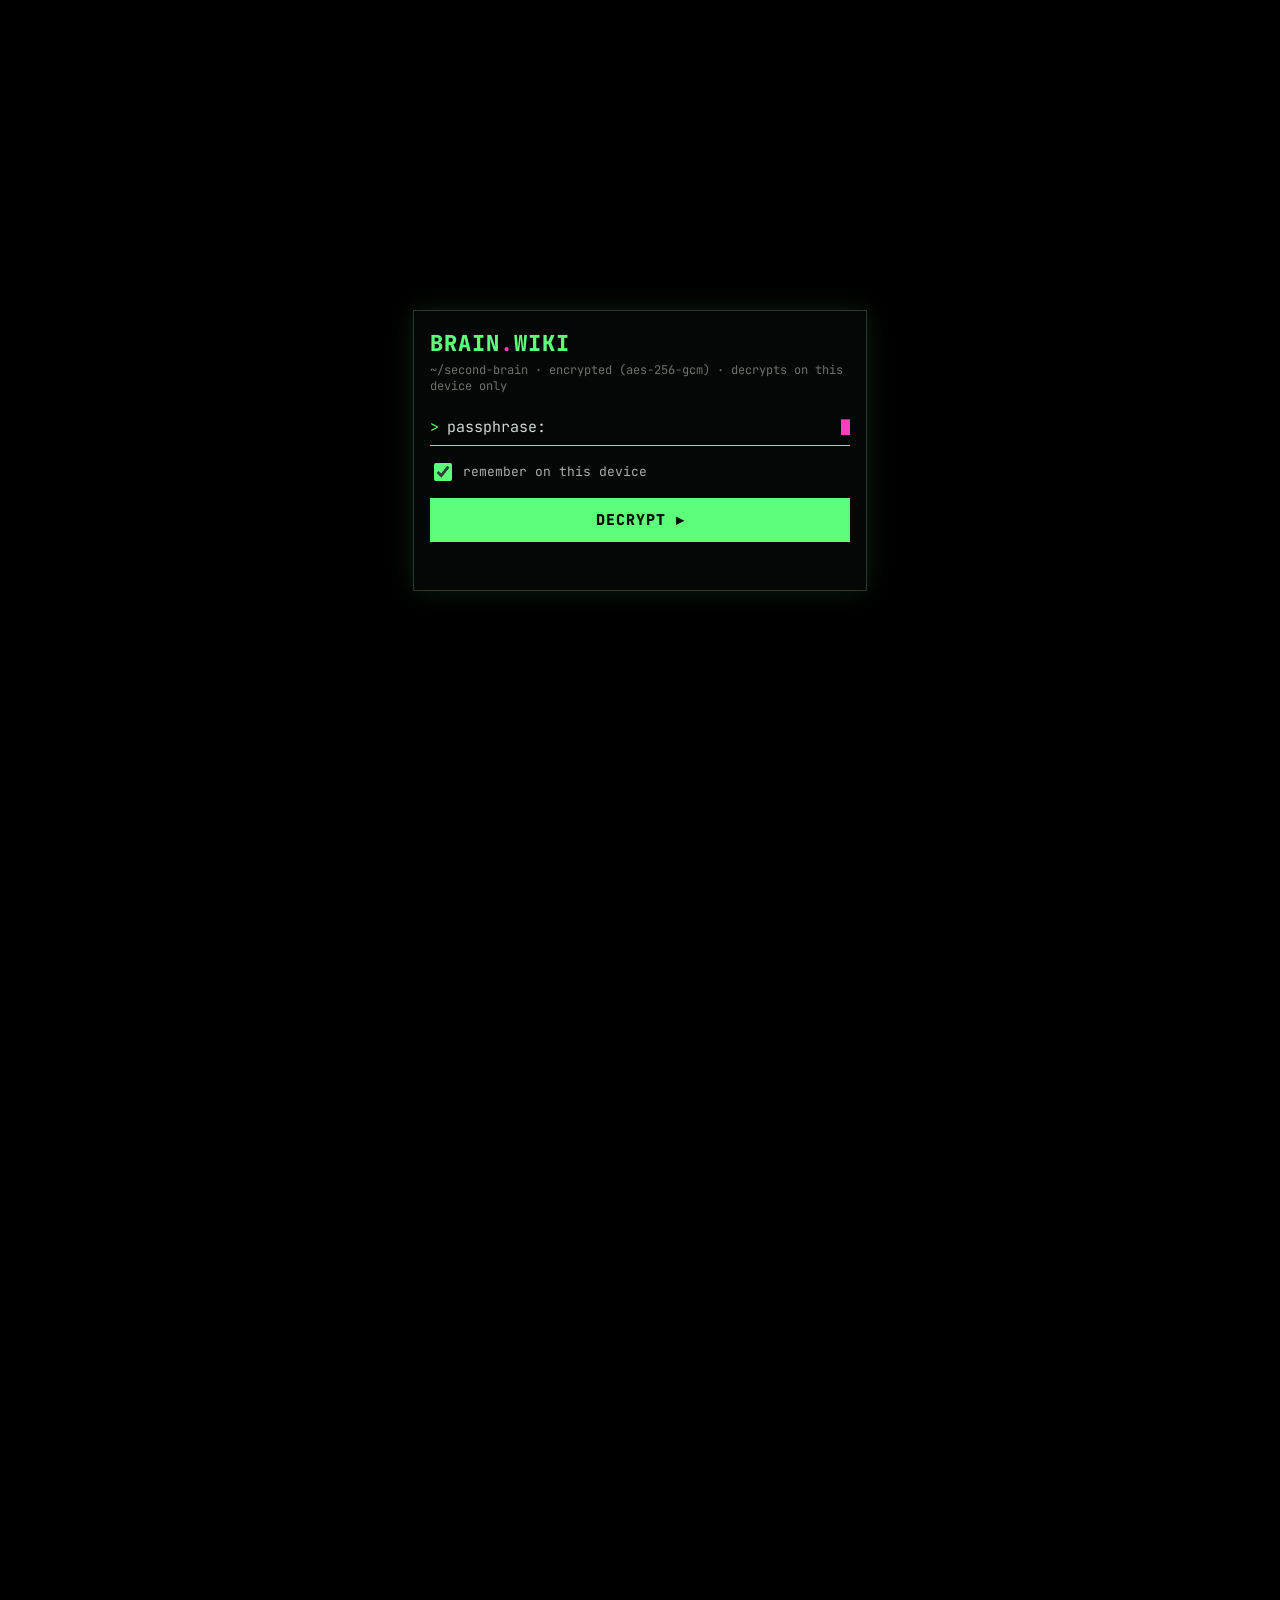
==== index.html @ 9897ca8d "Brain app (encrypted)" ====
<!doctype html>
<html lang="en"><head><meta charset="utf-8">
<meta name="viewport" content="width=device-width,initial-scale=1,viewport-fit=cover,user-scalable=no">
<meta name="theme-color" content="#000000">
<meta name="apple-mobile-web-app-capable" content="yes">
<meta name="mobile-web-app-capable" content="yes">
<meta name="apple-mobile-web-app-status-bar-style" content="black-translucent">
<meta name="apple-mobile-web-app-title" content="Brain">
<meta name="application-name" content="Brain">
<meta name="robots" content="noindex,nofollow">
<link rel="manifest" href="manifest.json">
<link rel="apple-touch-icon" sizes="180x180" href="icon-180.png">
<link rel="icon" type="image/png" sizes="192x192" href="icon-192.png">
<script>if('serviceWorker' in navigator)addEventListener('load',()=>navigator.serviceWorker.register('./sw.js').then(r=>window.SW_OK=true).catch(e=>window.SW_ERR=String(e)));</script>
<title>Brain</title>
<style>
@font-face{font-family:"JetBrains Mono";src:url([data-uri]) format("woff2");font-weight:100 800;font-display:block}
html,body{position:fixed;inset:0;-webkit-text-size-adjust:100%;-webkit-tap-highlight-color:transparent;overscroll-behavior:none}
canvas{touch-action:none}
#safe{position:fixed;left:0;top:0;width:0;height:0;padding-top:env(safe-area-inset-top);padding-bottom:env(safe-area-inset-bottom);visibility:hidden}
#gate{position:fixed;inset:0;background:#000;color:#cfd8d4;z-index:20;display:flex;align-items:center;justify-content:center;padding:env(safe-area-inset-top) 18px env(safe-area-inset-bottom)}
#gate .box{width:100%;max-width:420px;border:1px solid #2a3a30;background:#050706;padding:18px 16px;box-shadow:0 0 24px rgba(93,255,122,.12)}
#gate .ttl{color:#5dff7a;font-weight:800;font-size:22px;letter-spacing:1px}#gate .ttl b{color:#ff3fbf}
#gate .dim{color:#6c736c;font-size:12px;margin:4px 0 16px}
#gate label.p{display:flex;align-items:center;gap:8px;border-bottom:1px solid #5dff7a;padding:6px 0;font-size:15px}
#gate input[type=password]{flex:1;background:transparent;border:0;outline:0;color:#fff;font:inherit;font-size:16px;caret-color:#ff3fbf;min-width:0}
#gate .rem{display:flex;align-items:center;gap:8px;margin:14px 0;font-size:13px;color:#aab0aa}
#gate input[type=checkbox]{accent-color:#5dff7a;width:18px;height:18px}
#gate button{width:100%;background:#5dff7a;color:#041007;border:0;font:inherit;font-weight:800;font-size:15px;padding:12px;letter-spacing:1px;cursor:pointer}
#gate .st{min-height:18px;margin-top:12px;font-size:12px;color:#7dffc8}#gate .st.err{color:#ff3fbf}
#gate .blink{animation:bl 1s steps(1) infinite}@keyframes bl{50%{opacity:0}}
@media (max-width:700px){#panel{position:fixed!important;left:8px!important;right:8px!important;top:auto!important;width:auto!important;bottom:calc(env(safe-area-inset-bottom) + 8px)!important;max-height:62vh!important;font-size:14px!important;-webkit-overflow-scrolling:touch}
#panel .x{font-size:16px;padding:6px}#panel{background:rgba(4,6,5,.97)!important}}
@font-face{font-family:"BW Mono";src:local("JetBrains Mono"),local("JetBrainsMono-Regular"),local("IBM Plex Mono"),local("DejaVu Sans Mono");}
html,body{margin:0;height:100%;background:#000;overflow:hidden;font-family:"JetBrains Mono","IBM Plex Mono",ui-monospace,Menlo,Consolas,monospace}
#wrap{position:absolute;left:50%;top:50%;width:1080px;height:1350px;transform-origin:0 0}
canvas{display:block;width:1080px;height:1350px;cursor:crosshair}
#panel{position:absolute;top:56px;right:10px;width:430px;max-height:960px;overflow:auto;background:rgba(6,8,8,.94);border:1px solid #7dffc8;
 box-shadow:0 0 18px rgba(125,255,200,.25);color:#cfd8d4;font-size:13px;line-height:1.5;padding:14px 16px;display:none;white-space:normal}
#panel h1{font-size:17px;text-transform:uppercase;color:#7dffc8;margin:0 0 6px;letter-spacing:.5px}
#panel h2{font-size:13px;text-transform:uppercase;color:#f5f542;margin:12px 0 4px}
#panel ul{margin:4px 0;padding-left:16px}#panel li{margin:2px 0}
#panel a{color:#34e6e6;text-decoration:none;cursor:pointer}#panel a:hover{text-decoration:underline}
#panel em{color:#8a948f;font-style:normal}#panel strong{color:#fff}
#panel .x{position:absolute;right:10px;top:6px;color:#ff3fbf;cursor:pointer;font-size:14px}
#panel .meta{color:#ff3fbf;font-size:11px;margin-bottom:6px;text-transform:lowercase}
#help{position:absolute;left:12px;bottom:-0px;display:none}
</style></head>
<body><div id="safe"></div>
<div id="gate"><form class="box" id="gform" autocomplete="on">
<div class="ttl">BRAIN<b>.</b>WIKI</div><div class="dim">~/second-brain · encrypted (aes-256-gcm) · decrypts on this device only</div>
<input type="text" name="username" value="brain" autocomplete="username" hidden>
<label class="p"><span style="color:#5dff7a">&gt;</span><span>passphrase:</span><input id="gpw" type="password" autocomplete="current-password" autofocus spellcheck="false"><span class="blink" style="color:#ff3fbf">█</span></label>
<label class="rem"><input id="grem" type="checkbox" checked> remember on this device</label>
<button id="gbtn" type="submit">DECRYPT ▸</button><div class="st" id="gst"></div></form></div><div id="wrap"><canvas id="c" width="1080" height="1350"></canvas><div id="panel"></div></div>
<script>
window.startBrain=()=>{
const G = window.GRAPH; let W=1080, H=1350, MODE="desk", SC={x:0,y:46,w:1080,h:1000}, DPR=1, SAFE={t:0,b:0}, PAGE=0;
const cv=document.getElementById('c'), ctx=cv.getContext('2d');
const qs=new URLSearchParams(location.search), REC=qs.has('rec');
const FONT='"JetBrains Mono","IBM Plex Mono",ui-monospace,monospace';
const STAGES=[
 {k:'people',   t:'PEOPLE',   sub:'who shows up in your life',  c:'#c8ffb4'},
 {k:'projects', t:'PROJECTS', sub:'what you are building',      c:'#34e6e6'},
 {k:'calendar', t:'CALENDAR', sub:'where your time goes',       c:'#ff3fbf'},
 {k:'inbox',    t:'INBOX',    sub:'what landed this month',     c:'#f5f542'},
 {k:'notes',    t:'NOTES',    sub:'what you already wrote down',c:'#46e85a'},
 {k:'decisions',t:'DECISIONS',sub:'what is settled',            c:'#b77cff'},
 {k:'ideas',    t:'IDEAS',    sub:'what is next, smallest first',c:'#ff9a2e'},
 {k:'sync',     t:'SYNC',     sub:'',                           c:'#7dffc8'}];
const SEC=STAGES.slice(0,7).map(s=>s.k), ABBR=['PPL','PRJ','CAL','INB','NOT','DEC','IDE'];
const STAGE_T=2.6, LOOP=STAGE_T*8, SPIDER='#5dff7a', MAG='#ff3fbf', YEL='#f5f542';
// ---------- seeded rng ----------
let seed=1337; const rnd=()=>{seed=(seed*1664525+1013904223)>>>0;return seed/4294967296};
const gauss=()=>{let u=0;for(let i=0;i<4;i++)u+=rnd();return (u-2)/2};
// ---------- world ----------
const CENT={people:[430,-110,40],projects:[-20,-400,-60],calendar:[-440,-70,-40],inbox:[-280,310,60],notes:[60,440,-20],decisions:[380,290,-80],ideas:[0,0,0]};
const bySec={};SEC.forEach(s=>bySec[s]=[]);
const nodeIdx={};G.nodes.forEach((n,i)=>{n.i=i;nodeIdx[n.id]=n;if(bySec[n.section])bySec[n.section].push(n)});
const clusters={};
SEC.forEach(s=>{
  const nn=bySec[s].length, R=165+Math.min(70,nn*.6), c=CENT[s], pts=[], segs=[];
  const walks=70+Math.min(50,nn), steps=26;
  for(let w=0;w<walks;w++){
    let p=[gauss()*R*.55,gauss()*R*.5,gauss()*R*.55];
    for(let k=0;k<steps;k++){
      const q=[p[0]+gauss()*R*.16,p[1]+gauss()*R*.16,p[2]+gauss()*R*.16];
      const d=Math.hypot(...q); if(d>R){q[0]*=R/d*.92;q[1]*=R/d*.92;q[2]*=R/d*.92}
      pts.push([c[0]+q[0],c[1]+q[1],c[2]+q[2]]); if(k>0)segs.push(pts.length-2);
      p=q;
    }
  }
  // dust
  for(let k=0;k<2200;k++){const r=R*Math.pow(rnd(),.6)*1.05,a=rnd()*6.283,b=Math.acos(2*rnd()-1);pts.push([c[0]+r*Math.sin(b)*Math.cos(a),c[1]+r*Math.cos(b)*.85,c[2]+r*Math.sin(b)*Math.sin(a)])}
  clusters[s]={R,c,pts,segs,nWalk:walks*steps};
  bySec[s].forEach(n=>{const r=R*(.35+.6*Math.cbrt(rnd())),a=rnd()*6.283,b=Math.acos(2*rnd()-1);n.p=[c[0]+r*Math.sin(b)*Math.cos(a),c[1]+r*Math.cos(b)*.8,c[2]+r*Math.sin(b)*Math.sin(a)];});
});
const sn=G.nodes.find(n=>n.section==='sync'); if(sn){sn.p=[0,-40,0];bySec.ideas.push(sn)}
const bg=[];for(let k=0;k<1400;k++)bg.push([gauss()*900,gauss()*700,gauss()*700]);
// labels per section (short, private-safe)
const KIND={people:'sender',projects:'project',calendar:'event',inbox:'thread',notes:'note',decisions:'decided',ideas:'idea'};
function lab(n){
  let L=n.label.replace(/^(Inbox|Drive|Notion) · /,'').replace(/\(.*?\)/g,'').trim();
  if(n.kind==='mail'){const m=n.text.match(/\*[\d-]+ · ([^·]+) ·/);L=(m?m[1].trim():'mail');}
  L=L.length>22?L.slice(0,21)+'…':L;
  const flag=/Blocked/.test(n.text)&&n.section==='projects'||/security alert|sign-in|password/i.test(n.label);
  return {text:L+(flag?' · ⚑ check':' · '+(n.kind==='hub'?'hub':KIND[n.section])),flag};
}
const LBL={};SEC.forEach(s=>{
  const arr=bySec[s].filter(n=>n.kind!=='hub'), pg=arr.filter(n=>n.kind==='page'), ml=arr.filter(n=>n.kind==='mail');
  const seen=new Set(), pick=[];
  const order=s==='inbox'?pg.slice(0,6).flatMap((x,i)=>[x,ml[i*3],ml[i*3+1]]).filter(Boolean).concat(ml):[...pg,...ml];for(const n of order){const l=lab(n);if(seen.has(l.text))continue;seen.add(l.text);pick.push({n,...l});if(pick.length>=15)break}
  LBL[s]=pick;
});
// flags & stats
const ST=G.stats, flagsList=SEC.flatMap(s=>LBL[s].filter(l=>l.flag)), FL=Math.max(ST.flags,flagsList.length);
const deg={};G.edges.forEach(([a,b])=>{deg[a]=(deg[a]||0)+1;deg[b]=(deg[b]||0)+1});
const SCORE=Math.round(100*G.nodes.filter(n=>(deg[n.id]||0)>=2).length/G.nodes.length);
const secWords={};SEC.forEach(s=>secWords[s]=bySec[s].reduce((a,n)=>a+n.words,0));
const totalWords=ST.words;
const nowHM=(()=>{const d=new Date(G.generated);return String(d.getHours()).padStart(2,'0')+':'+String(d.getMinutes()).padStart(2,'0')})();
// crawl log events, deterministic
const LOG=[];{seed=99;let t=0;for(let si=0;si<8;si++){const s=SEC[Math.min(si,6)],t0=si*STAGE_T;
  LOG.push({t:t0+.02,v:'walk',w:'→ '+(si<7?s:'sync'),c:STAGES[si].c});
  const L=si<7?LBL[s]:SEC.flatMap(x=>LBL[x].slice(0,2));const ws=si<7?bySec[s]:[];
  for(let k=1;k<16;k++){const tt=t0+k*STAGE_T/16;const r=rnd();
   if(r<.3&&L.length){const l=L[Math.floor(rnd()*L.length)];LOG.push({t:tt,v:l.flag?'flag':'link',w:l.text.split(' · ')[0].toLowerCase(),c:l.flag?MAG:YEL})}
   else{const n=ws.length?ws[Math.floor(rnd()*ws.length)]:G.nodes[Math.floor(rnd()*G.nodes.length)];const words=(n.text.replace(/[#*\[\]_()]/g,' ').match(/[A-Za-z]{3,12}/g)||['page']);LOG.push({t:tt,v:'read',w:words[Math.floor(rnd()*Math.min(words.length,40))].toLowerCase(),c:'#cfd8d4'})}}}}
// ---------- camera ----------
const ease=x=>x<0?0:x>1?1:x*x*(3-2*x);
function camAt(t){
  const si=Math.min(7,Math.floor(t/STAGE_T)), p=(t-si*STAGE_T)/STAGE_T;
  const tgt=i=>i>=7?[0,10,0]:CENT[SEC[i]], dist=i=>i>=7?1250:680;
  const prev=Math.max(0,si-1), e=si===0?1:ease(p/.32);
  const a=tgt(prev),b=tgt(si);
  const T=[a[0]+(b[0]-a[0])*e,a[1]+(b[1]-a[1])*e,a[2]+(b[2]-a[2])*e];
  // offset target so cluster sits slightly right of centre like the video
  const D=dist(prev)+(dist(si)-dist(prev))*e;
  return {T,D,yaw:Math.sin(t*.11)*.35+t*.02,pitch:-.12+Math.sin(t*.07)*.05,si,p};
}
let CAM, CX=530, CY=545, F=980;
function proj(q){const x=q[0]-CAM.T[0],y=q[1]-CAM.T[1],z=q[2]-CAM.T[2];
  const cy=Math.cos(CAM.yaw),sy=Math.sin(CAM.yaw),cp=Math.cos(CAM.pitch),sp=Math.sin(CAM.pitch);
  const x1=x*cy-z*sy, z1=x*sy+z*cy, y1=y*cp-z1*sp, z2=y*sp+z1*cp+CAM.D;
  if(z2<40)return null;const s=F/z2;return [CX+40+x1*s,CY+y1*s,s];}
// ---------- helpers ----------
const rgba=(hex,a)=>{const n=parseInt(hex.slice(1),16);return `rgba(${n>>16},${(n>>8)&255},${n&255},${a})`};
function txt(s,x,y,size,col,w='400',align='left'){ctx.font=`${w} ${size}px ${FONT}`;ctx.fillStyle=col;ctx.textAlign=align;ctx.fillText(s,x,y)}
function stateOf(si,s){const i=SEC.indexOf(s);if(si>=7)return 'done';return i<si?'done':i===si?'reading':'queued'}
function readFrac(t,s){const i=SEC.indexOf(s),si=Math.floor(t/STAGE_T),p=(t-si*STAGE_T)/STAGE_T;if(si>=7||i<si)return 1;if(i>si)return 0;return Math.min(1,ease(p*1.15))}
let hits=[];
// ---------- scene ----------
function drawScene(t){
  const si=CAM.si,p=CAM.p;
  ctx.save();ctx.beginPath();ctx.rect(SC.x,SC.y,SC.w,SC.h);ctx.clip();
  // bg dust
  ctx.fillStyle='rgba(220,225,215,.22)';for(const q of bg){const r=proj(q);if(r)ctx.fillRect(r[0],r[1],1.2,1.2)}
  // clusters
  for(const s of SEC){const C=clusters[s],st=stateOf(si,s),col=STAGES[SEC.indexOf(s)].c;
    const base=st==='queued'?'#e8ece4':col, la=st==='reading'?.34:st==='done'?.22:.13, pa=st==='reading'?.9:st==='done'?.6:.42;
    const P=C.pts.map(proj);
    ctx.strokeStyle=rgba(base,la);ctx.lineWidth=.7;ctx.beginPath();
    for(const i of C.segs){const a=P[i],b=P[i+1];if(a&&b){ctx.moveTo(a[0],a[1]);ctx.lineTo(b[0],b[1])}}ctx.stroke();
    ctx.fillStyle=rgba(base,pa);for(let i=0;i<C.nWalk;i++){const r=P[i];if(r)ctx.fillRect(r[0],r[1],1.4,1.4)}ctx.fillStyle=rgba(base,pa*.45);for(let i=C.nWalk;i<P.length;i++){const r=P[i];if(r)ctx.fillRect(r[0],r[1],1.1,1.1)}
    // real nodes as bright squares
    const fr=readFrac(t,s);
    bySec[s].forEach((n,k)=>{const r=proj(n.p);if(!r)return;const lit=k/bySec[s].length<fr;
      const sz=n.kind==='hub'?5:n.kind==='page'?3.6:2.6;
      ctx.fillStyle=lit?col:'rgba(240,240,235,.8)';if(lit&&st==='reading'){ctx.shadowColor=col;ctx.shadowBlur=8}
      ctx.fillRect(r[0]-sz/2,r[1]-sz/2,sz,sz);ctx.shadowBlur=0;
      hits.push({x:r[0],y:r[1],r:7,n});});
    // cluster label
    const lp=proj([C.c[0]-C.R*.2,C.c[1]-C.R*1.02,C.c[2]]);
    if(lp){const done=bySec[s].length,read=Math.round(done*fr);
      txt(s,lp[0],lp[1],st==='reading'?19:15,st==='reading'?col:st==='done'&&si>=7?col:'#e9ece6','700');
      txt(`${read}/${done} nodes · ${st==='reading'?'reading':st==='done'?(si>=7?'read':'done'):'queued'}`,lp[0],lp[1]+15,11,'#8b918a');}
  }
  // inter-node edges of active cluster(s)
  ctx.lineWidth=.8;
  for(const [a,b] of G.edges){const A=nodeIdx[a],B=nodeIdx[b];if(!A.p||!B.p)continue;if(si<7&&(A.kind==='hub'||B.kind==='hub'||A.section==='sync'||B.section==='sync'))continue;
    const sa=A.section==='sync'?'ideas':A.section, act=si>=7||sa===SEC[si];if(!act)continue;
    const r1=proj(A.p),r2=proj(B.p);if(!r1||!r2||r1[2]>2.5||r2[2]>2.5)continue;if(Math.abs(r1[0]-r2[0])>700||Math.abs(r1[1]-r2[1])>700)continue;ctx.strokeStyle=rgba(STAGES[Math.min(si,7)].c,si>=7?.07:.16);
    ctx.beginPath();ctx.moveTo(r1[0],r1[1]);ctx.lineTo(r2[0],r2[1]);ctx.stroke();}
  // spider
  const sp = si>=7?CENT.ideas:CENT[SEC[si]];
  const spPrev = si===0?CENT.people:CENT[SEC[Math.min(6,si-1)]];
  const e=si===0?1:ease(p/.35);
  const spw=[spPrev[0]+(sp[0]-spPrev[0])*e+Math.sin(t*1.7)*12, spPrev[1]+(sp[1]-spPrev[1])*e+Math.cos(t*1.3)*10, spPrev[2]+(sp[2]-spPrev[2])*e];
  const S=proj(spw); const acc=STAGES[Math.min(si,7)].c;
  // walk trail from previous cluster
  if(si>0&&si<7){const a=proj(spPrev);if(a&&S){ctx.strokeStyle=rgba(acc,.85*(1-ease((p-.5)*2)));ctx.lineWidth=1.6;ctx.shadowColor=acc;ctx.shadowBlur=8;
    ctx.beginPath();ctx.moveTo(a[0],a[1]);ctx.lineTo(a[0]+(S[0]-a[0])*.5,a[1]);ctx.lineTo(S[0],S[1]);ctx.stroke();ctx.shadowBlur=0;}}
  // labels
  const boxes=[]; const lab = si>=7? SEC.flatMap(s=>LBL[s].slice(0,9).map(l=>({...l,s}))) : LBL[SEC[si]].map(l=>({...l,s:SEC[si]}));
  ctx.font=`500 11.5px ${FONT}`;
  lab.forEach((l,i)=>{
    const appear = si>=7 ? .05+i*.006 : .12+i*.052; if(p<appear)return;
    const r=proj(l.n.p);if(!r||!S)return; const col=STAGES[SEC.indexOf(l.s)].c;
    const w=ctx.measureText(l.text).width+12,h=17; let x=r[0]+8,y=r[1]-h/2, tries=0;if(x+w>W-4)x=Math.max(4,r[0]-8-w);if(MODE==='phone'&&i>=(si>=7?99:10))return;
    while(tries<14&&boxes.some(b=>x<b[0]+b[2]+3&&x+w+3>b[0]&&y<b[1]+b[3]+2&&y+h+2>b[1])){y+=h+2;tries++}
    if(y<SC.y+14||y>SC.y+SC.h-20)return; boxes.push([x,y,w,h]);
    const k=ease((p-appear)/.12);
    if(si<7){ctx.strokeStyle=rgba(l.flag?MAG:SPIDER,.75);ctx.lineWidth=1.1;ctx.beginPath();ctx.moveTo(S[0],S[1]);
      ctx.quadraticCurveTo((S[0]+r[0])/2,(S[1]+r[1])/2-20,S[0]+(r[0]-S[0])*k,S[1]+(r[1]-S[1])*k);ctx.stroke();}
    ctx.globalAlpha=k;
    if(l.flag){ctx.fillStyle=MAG;ctx.shadowColor=MAG;ctx.shadowBlur=10;ctx.fillRect(x,y,w,h);ctx.shadowBlur=0;txt(l.text,x+6,y+12.5,11.5,'#1a0612','600')}
    else{ctx.fillStyle='rgba(8,10,8,.82)';ctx.fillRect(x,y,w,h);ctx.strokeStyle=rgba(col,.9);ctx.lineWidth=1;ctx.strokeRect(x+.5,y+.5,w-1,h-1);txt(l.text,x+6,y+12.5,11.5,col,'500')}
    ctx.globalAlpha=1; hits.push({x:x+w/2,y:y+h/2,r:Math.max(w/2,10),n:l.n,box:[x,y,w,h]});
  });
  if(S){ // body
    const sc=Math.max(.7,Math.min(1.5,S[2]*1.3)), bx=S[0],by=S[1];
    // radar pings
    for(let k=0;k<3;k++){const ph=((t*.9+k/3)%1);ctx.strokeStyle=rgba(SPIDER,.5*(1-ph));ctx.lineWidth=1.2;ctx.beginPath();ctx.ellipse(bx,by,(36+ph*90)*sc,(26+ph*66)*sc,0,0,6.283);ctx.stroke()}
    ctx.shadowColor=SPIDER;ctx.shadowBlur=14;ctx.strokeStyle=SPIDER;ctx.lineWidth=1.4;
    for(let k=0;k<22;k++){const a=k/22*6.283+Math.sin(t*2+k)*.08, L=(48+((k*37)%23))*sc*(1+.08*Math.sin(t*3+k));
      const mx=bx+Math.cos(a)*L*.55+Math.sin(t*2.3+k)*4, my=by+Math.sin(a)*L*.45-6*sc, ex=bx+Math.cos(a)*L, ey=by+Math.sin(a)*L*.8;
      ctx.beginPath();ctx.moveTo(bx+Math.cos(a)*30*sc,by+Math.sin(a)*21*sc);ctx.quadraticCurveTo(mx,my,ex,ey);ctx.stroke();
      ctx.fillStyle=SPIDER;ctx.fillRect(ex-1.8,ey-1.8,3.6,3.6);}
    ctx.fillStyle='rgba(20,90,60,.92)';ctx.beginPath();ctx.ellipse(bx,by,32*sc,22*sc,0,0,6.283);ctx.fill();ctx.stroke();
    ctx.save();ctx.clip();ctx.strokeStyle=rgba(SPIDER,.55);ctx.lineWidth=.7;ctx.shadowBlur=0;ctx.beginPath();
    for(let gx=-32;gx<=32;gx+=5){ctx.moveTo(bx+gx*sc,by-22*sc);ctx.lineTo(bx+gx*sc,by+22*sc)}for(let gy=-22;gy<=22;gy+=5){ctx.moveTo(bx-32*sc,by+gy*sc);ctx.lineTo(bx+32*sc,by+gy*sc)}ctx.stroke();ctx.restore();
    ctx.strokeStyle=SPIDER;ctx.lineWidth=1;ctx.beginPath();ctx.ellipse(bx,by,40*sc,28*sc,0,0,6.283);ctx.stroke();
    ctx.fillStyle=MAG;ctx.shadowColor=MAG;ctx.shadowBlur=12;ctx.beginPath();const d=8*sc;ctx.moveTo(bx,by-d);ctx.lineTo(bx+d,by);ctx.lineTo(bx,by+d);ctx.lineTo(bx-d,by);ctx.closePath();ctx.fill();ctx.shadowBlur=0;
  }
  ctx.restore();
}
// ---------- chrome ----------
function panelBox(x,y,w,h,title,right,rc){ctx.fillStyle='rgba(14,16,14,.92)';ctx.fillRect(x,y,w,h);ctx.strokeStyle='rgba(120,130,120,.35)';ctx.lineWidth=1;ctx.strokeRect(x+.5,y+.5,w-1,h-1);
  txt(title,x+8,y+17,11.5,'#e9ece6','700');txt(right,x+w-8,y+17,11.5,rc,'700','right');ctx.fillStyle='rgba(120,130,120,.3)';ctx.fillRect(x+6,y+25,w-12,1);ctx.beginPath();ctx.rect(x+1,y+1,w-2,h-2);ctx.clip()}
function drawChrome(t,frame){
  const si=CAM.si,p=CAM.p,acc=STAGES[si].c;
  const readW=Math.round(SEC.reduce((a,s)=>a+secWords[s]*readFrac(t,s),0)), linksLit=Math.round(ST.edges*Math.min(1,(si+p)/7));
  const flagsNow=si>=7?FL:Math.round(FL*Math.min(1,(si+p)/7));
  if(MODE==='phone'){phoneTop(t,frame,si,p,acc,readW,linksLit,flagsNow)}else{
  // top bar
  ctx.fillStyle='#050605';ctx.fillRect(0,0,W,27);
  let x=10;const seg=(k,v,c='#fff')=>{txt(k,x,18,11,'#8b918a');x+=ctx.measureText(k).width+6;txt(String(v),x,18,11,c,'700');x+=ctx.measureText(String(v)).width+16};
  txt('SWARM',x,18,11,'#8b918a');x+=46;txt('~/second-brain',x,18,11,'#fff','700');x+=ctx.measureText('~/second-brain').width+16;
  seg('NODES',ST.nodes);seg('EDGES',ST.edges,'#34e6e6');seg('WORDS READ',readW+'/'+totalWords);seg('LINKS',linksLit,YEL);seg('FLAGS',flagsNow,MAG);seg('T',t.toFixed(2));seg('FRAME',String(frame).padStart(4,'0'));
  txt('brain.wiki',W-10,18,11.5,MAG,'700','right');
  // tabs
  const tw=(W-20-7*4)/8;STAGES.forEach((s,i)=>{const tx=10+i*(tw+4),on=i===si;
    if(on&&i===7){const g=ctx.createLinearGradient(tx,0,tx+tw,0);['#c8ffb4','#34e6e6','#ff3fbf','#f5f542','#46e85a','#b77cff','#ff9a2e'].forEach((c,j)=>g.addColorStop(j/6,c));ctx.fillStyle=g}
    else ctx.fillStyle=on?s.c:'rgba(60,64,60,.55)';
    ctx.fillRect(tx,30,tw,15);txt(s.k,tx+tw/2,41.5,10.5,on?'#060806':(i<si?'#cfd8d4':'#9aa09a'),on?'700':'400','center')});
  // stage label
  ctx.fillStyle=acc;ctx.fillRect(14,58,5,42);
  txt(String(si+1).padStart(2,'0')+' '+STAGES[si].t,28,82,25,'#f2f5ef','800');
  txt(si===7?`${ST.emails} emails read · ${FL} flagged · 0 guessed`:STAGES[si].sub,28,99,12.5,si===7?'#f2f5ef':acc,'500');
  }
  // dashboard
  ctx.save();const Y=1046,PH=294,PW=168,G6=9;const px=i=>10+i*(PW+G6);
  const PB=i=>{ctx.restore();ctx.save();if(MODE==='phone'){const k=i-PAGE*2,PS=pScale(),gap=(W-2*PW*PS)/3;if(k<0||k>1){ctx.beginPath();ctx.rect(0,0,0,0);ctx.clip()}ctx.translate(gap+Math.max(0,Math.min(1,k))*(PW*PS+gap),H-SAFE.b-PH*PS-18);ctx.scale(PS,PS);ctx.translate(-px(i),-Y)}};
  // CRAWL LOG
  const rate=si>=7?0:Math.round(4+6*Math.abs(Math.sin(t*1.3)));
  PB(0);panelBox(px(0),Y,PW,PH,'CRAWL LOG',rate+' w/s',SPIDER);
  const shown=LOG.filter(e=>e.t<=t).slice(-16);
  shown.forEach((e,i)=>{const yy=Y+44+i*15.6;txt(nowHM,px(0)+8,yy,10.5,'#6c736c');txt(e.v,px(0)+50,yy,10.5,e.v==='read'?'#cfd8d4':e.v==='walk'?SPIDER:e.c,'700');txt(e.w.slice(0,11),px(0)+88,yy,10.5,e.v==='read'?'#cfd8d4':e.c)});
  // SECTIONS
  PB(1);panelBox(px(1),Y,PW,PH,'SECTIONS',String(SEC.length),SPIDER);
  SEC.forEach((s,i)=>{const yy=Y+46+i*30,tot=bySec[s].length,rf=readFrac(t,s),on=i===si;
    txt(s,px(1)+8,yy,11,on?'#fff':'#cfd8d4',on?'700':'400');txt(Math.round(tot*rf)+'/'+tot,px(1)+PW-8,yy,10.5,'#cfd8d4','400','right');
    ctx.fillStyle='rgba(80,86,80,.45)';ctx.fillRect(px(1)+8,yy+6,PW-16,4);
    const c=STAGES[i].c;ctx.fillStyle=on&&i===6?ctx.createLinearGradient(px(1)+8,0,px(1)+PW,0):c;
    if(on&&i===6){const g=ctx.createLinearGradient(px(1)+8,0,px(1)+PW-8,0);g.addColorStop(0,MAG);g.addColorStop(1,'#ff9a2e');ctx.fillStyle=g}
    ctx.fillRect(px(1)+8,yy+6,(PW-16)*rf,4)});
  txt('pages → links → graph',px(1)+8,Y+PH-10,10,'#6c736c');
  // COVERAGE RADAR
  PB(2);panelBox(px(2),Y,PW,PH,'COVERAGE RADAR','live',SPIDER);
  const rx=px(2)+PW/2,ry=Y+118,RR=50;
  ctx.strokeStyle='rgba(140,150,140,.35)';ctx.lineWidth=1;
  for(let ring=1;ring<=3;ring++){ctx.beginPath();for(let k=0;k<=7;k++){const a=-Math.PI/2+k/7*6.283;const xx=rx+Math.cos(a)*RR*ring/3,yy=ry+Math.sin(a)*RR*ring/3;k?ctx.lineTo(xx,yy):ctx.moveTo(xx,yy)}ctx.stroke()}
  for(let k=0;k<7;k++){const a=-Math.PI/2+k/7*6.283;ctx.beginPath();ctx.moveTo(rx,ry);ctx.lineTo(rx+Math.cos(a)*RR,ry+Math.sin(a)*RR);ctx.stroke();
    txt(ABBR[k],rx+Math.cos(a)*(RR+14),ry+Math.sin(a)*(RR+12)+3,9,'#aab0aa','400','center')}
  ctx.beginPath();for(let k=0;k<=7;k++){const a=-Math.PI/2+(k%7)/7*6.283,v=Math.max(.04,readFrac(t,SEC[k%7]))*RR;const xx=rx+Math.cos(a)*v,yy=ry+Math.sin(a)*v;k?ctx.lineTo(xx,yy):ctx.moveTo(xx,yy)}
  ctx.fillStyle='rgba(46,200,100,.75)';ctx.fill();ctx.strokeStyle='#5dff7a';ctx.lineWidth=1.5;ctx.stroke();
  const pagesR=Math.round(ST.pages*SEC.reduce((a,s)=>a+readFrac(t,s),0)/7);
  [['pages',pagesR,ST.pages],['links',linksLit,ST.edges],['flags',flagsNow,Math.max(FL,1)]].forEach(([k,v,m],i)=>{const yy=Y+214+i*17;txt(k,px(2)+8,yy,10.5,'#cfd8d4');
    ctx.fillStyle='rgba(80,86,80,.4)';ctx.fillRect(px(2)+64,yy-7,72,6);ctx.fillStyle='#6dffb0';ctx.fillRect(px(2)+64,yy-7,72*v/m,6);txt(String(v),px(2)+PW-8,yy,10.5,'#fff','700','right')});
  // WORD HEAT
  PB(3);panelBox(px(3),Y,PW,PH,'WORD HEAT',String(ST.nodes),SPIDER);
  SEC.forEach((s,i)=>{const yy=Y+44+i*15.5;txt(ABBR[i],px(3)+8,yy,9.5,'#aab0aa');const rf=readFrac(t,s);
    for(let k=0;k<10;k++){ctx.fillStyle=k<rf*10-.01?(i===0?'#f2f5ef':STAGES[i].c):'rgba(70,76,70,.55)';
      if(i===6&&k<rf*10&&k%2)ctx.fillStyle=MAG;ctx.fillRect(px(3)+40+k*12,yy-9,9,9)}});
  txt('words per second',px(3)+8,Y+168,10,'#cfd8d4');
  const wpm=si>=7?0:Math.round((300+60*Math.sin(t*2.1))/10)*10; txt(wpm+'/m',px(3)+8,Y+192,19,'#fff','700');
  [['read',readW>999?Math.round(readW/10)/100+'k':readW,'#fff'],['linked',linksLit,YEL],['flagged',flagsNow,MAG],['guessed',0,SPIDER]].forEach(([k,v,c],i)=>{const yy=Y+214+i*17;txt(k,px(3)+8,yy,10.5,'#cfd8d4');txt(String(v),px(3)+PW-8,yy,10.5,c,'700','right')});
  // SPEC SCORE -> BRAIN SCORE
  PB(4);panelBox(px(4),Y,PW,PH,'BRAIN SCORE','live',SPIDER);
  ctx.lineWidth=2;ctx.beginPath();for(let k=0;k<=60;k++){const xx=px(4)+10+k*(PW-20)/60,yy=Y+58+Math.sin(k*.18+t*2)*9+Math.sin(k*.05+t)*5;k?ctx.lineTo(xx,yy):ctx.moveTo(xx,yy)}
  const sg=ctx.createLinearGradient(px(4),0,px(4)+PW,0);sg.addColorStop(0,YEL);sg.addColorStop(.75,YEL);sg.addColorStop(1,MAG);ctx.strokeStyle=sg;ctx.stroke();
  const score=Math.round(8+(SCORE-8)*Math.min(1,(si+p)/7)), gx=px(4)+PW/2, gy=Y+165;
  ctx.lineWidth=10;ctx.strokeStyle='rgba(70,76,70,.6)';ctx.beginPath();ctx.arc(gx,gy,42,Math.PI*.75,Math.PI*2.25);ctx.stroke();
  const gc=score<30?MAG:score<65?'#d8ff3a':'#6dffb0';ctx.strokeStyle=gc;ctx.shadowColor=gc;ctx.shadowBlur=10;ctx.beginPath();ctx.arc(gx,gy,42,Math.PI*.75,Math.PI*(.75+1.5*score/100));ctx.stroke();ctx.shadowBlur=0;
  txt(String(score),gx,gy+8,24,'#fff','700','center');txt('brain score',gx,gy+24,9,'#aab0aa','400','center');
  txt('flags to ask · '+flagsNow,px(4)+8,Y+256,11,MAG,'700');txt("ask, don't guess",px(4)+8,Y+274,10,'#8b918a');
  // CRAWLER.PY
  PB(5);panelBox(px(5),Y,PW,PH,'CRAWLER.PY',(si>=7?15:Math.round(10+5*p))+' l/s',MAG);
  const code=[['# crawler.py · reads your brain','#6c736c'],['graph = load("brain.wiki")',SPIDER],['spider = Crawler(legs=16, t',SPIDER],['',''],
   ['for section in graph.sectio',MAG],['    spider.walk_to(section)','#e9ece6'],['    for page in spider.read(',MAG],['        kind = classify(pag','#e9ece6'],
   ['        if kind == "stale":',MAG],['            flags.append(pa','#e9ece6'],['        else:',MAG],['            graph.link(page','#e9ece6'],['refresh --notion --drive',SPIDER]];
  const totalCh=code.reduce((a,c)=>a+c[0].length,0), shownCh=Math.floor(totalCh*Math.min(1,.06+t/(LOOP*.92)));
  let left=shownCh,cy=Y+42,lastX=px(5)+8,lastY=cy;
  ctx.font=`400 9.6px ${FONT}`;
  for(const [s,c] of code){if(left<=0)break;const part=s.slice(0,left);left-=s.length;txt(part,px(5)+8,cy,9.6,c);lastX=px(5)+8+ctx.measureText(part).width;lastY=cy;cy+=15}
  if(Math.floor(t*2)%2===0){ctx.fillStyle=MAG;ctx.fillRect(lastX+1,lastY-9,6,11)}
  ctx.restore();
  if(MODE==='phone'){for(let k=0;k<3;k++){ctx.fillStyle=k===PAGE?'#7dffc8':'rgba(150,160,150,.4)';ctx.fillRect(W/2-25+k*18,H-SAFE.b-11,12,3)}}
}

// ---------- phone layout ----------
const PW0=168,PH0=294;let PAGE_MANUAL=null,pageAt=0,TABS=null;
const pScale=()=>Math.min(1,(W-30)/(2*PW0))*0.82;
function layout(){
  const phone=(innerWidth<700||innerWidth/innerHeight<0.7)&&!qs.has('desk');
  MODE=phone?'phone':'desk';const wr=document.getElementById('wrap');
  if(MODE==='phone'){
    W=innerWidth;H=innerHeight;DPR=Math.min(3,devicePixelRatio||1);
    const cs=getComputedStyle(document.getElementById('safe'));SAFE={t:parseFloat(cs.paddingTop)||0,b:parseFloat(cs.paddingBottom)||0};
    if(SAFE.t<20&&navigator.standalone)SAFE.t=47;
    cv.width=Math.round(W*DPR);cv.height=Math.round(H*DPR);cv.style.width=W+'px';cv.style.height=H+'px';
    wr.style.cssText=`position:absolute;left:0;top:0;width:${W}px;height:${H}px;transform:none`;
    const top=SAFE.t+76,dashTop=H-SAFE.b-PH0*pScale()-24;
    SC={x:0,y:top,w:W,h:Math.max(200,dashTop-top-2)};CX=W/2-40;CY=SC.y+SC.h/2+10;F=980*Math.min(SC.h/1000*1.3,W/1080*2.1);
  }else{
    W=1080;H=1350;DPR=1;SAFE={t:0,b:0};cv.width=1080;cv.height=1350;cv.style.width='1080px';cv.style.height='1350px';
    SC={x:0,y:46,w:1080,h:1000};CX=530;CY=545;F=980;
    const s=Math.min(innerWidth/W,innerHeight/H);wr.style.cssText=`position:absolute;left:50%;top:50%;width:1080px;height:1350px;transform:translate(-50%,-50%) scale(${s})`;
  }
  const g=ctx.createRadialGradient(CX+40,CY,60,CX+40,CY,Math.max(W,H)*.75);g.addColorStop(0,'#1d1e19');g.addColorStop(.55,'#121310');g.addColorStop(1,'#050505');VIG=g;
}
function phoneTop(t,frame,si,p,acc,readW,linksLit,flagsNow){
  const y0=SAFE.t;ctx.fillStyle='#050605';ctx.fillRect(0,0,W,y0+22);
  let x=8;const seg=(k,v,c='#fff')=>{txt(k,x,y0+15,9.5,'#8b918a');x+=ctx.measureText(k).width+4;txt(String(v),x,y0+15,9.5,c,'700');x+=ctx.measureText(String(v)).width+9};
  txt('~/second-brain',x,y0+15,9.5,'#fff','700');x+=ctx.measureText('~/second-brain').width+9;
  seg('N',ST.nodes);seg('E',ST.edges,'#34e6e6');if(W>=380)seg('FLAGS',flagsNow,MAG);
  txt('brain.wiki',W-8,y0+15,9.5,MAG,'700','right');
  const tw=(W-16-12)/4,th=20;TABS={y:y0+25,tw,th};
  STAGES.forEach((s,i)=>{const r=Math.floor(i/4),c=i%4,tx=8+c*(tw+4),ty=y0+25+r*(th+3),on=i===si;
    if(on&&i===7){const gg=ctx.createLinearGradient(tx,0,tx+tw,0);['#c8ffb4','#34e6e6','#ff3fbf','#f5f542','#46e85a','#b77cff','#ff9a2e'].forEach((cc,j)=>gg.addColorStop(j/6,cc));ctx.fillStyle=gg}
    else ctx.fillStyle=on?s.c:'rgba(60,64,60,.6)';
    ctx.fillRect(tx,ty,tw,th);txt(s.k,tx+tw/2,ty+14,10.5,on?'#060806':(i<si?'#cfd8d4':'#9aa09a'),on?'700':'400','center')});
  const ly=y0+25+2*(th+3)+4;ctx.fillStyle=acc;ctx.fillRect(10,ly+3,4,32);
  txt(String(si+1).padStart(2,'0')+' '+STAGES[si].t,21,ly+21,20,'#f2f5ef','800');
  txt(si===7?`${ST.emails} emails · ${FL} flagged · 0 guessed`:STAGES[si].sub,21,ly+34,10.5,si===7?'#f2f5ef':acc,'500');
}
const nowT=()=>paused?tPause:(performance.now()-t0)/1000;
const curStage=()=>Math.floor((((nowT()%LOOP)+LOOP)%LOOP)/STAGE_T);
function jumpStage(i){i=(i+8)%8;const tt=i*STAGE_T+.45;t0=performance.now()-tt*1000;tPause=tt;}

// ---------- render ----------
let VIG;
function renderAt(t){ctx.setTransform(DPR,0,0,DPR,0,0);t=((t%LOOP)+LOOP)%LOOP;hits=[];if(MODE==='phone'){if(PAGE_MANUAL!==null&&performance.now()-pageAt>15000)PAGE_MANUAL=null;PAGE=PAGE_MANUAL!==null?PAGE_MANUAL:(qs.has('page')?+qs.get('page'):Math.floor(t/5.2)%3)}CAM=camAt(t);ctx.fillStyle=VIG;ctx.fillRect(0,0,W,H);drawScene(t);drawChrome(t,Math.floor(t*60));}
window.renderAt=renderAt;
// ---------- interaction ----------
let paused=false,tPause=0,t0=performance.now();
function fit(){layout()}
addEventListener('resize',fit);fit();
const panel=document.getElementById('panel');
function md(s){const esc=x=>x.replace(/&/g,'&amp;').replace(/</g,'&lt;');let out='',inL=false;
  for(let l of s.split('\n')){l=esc(l).replace(/\[\[([^\]]+)\]\]/g,(m,k)=>`<a data-k="${k}">${(nodeIdx[k]?nodeIdx[k].label:k)}</a>`).replace(/\*\*(.+?)\*\*/g,'<strong>$1</strong>').replace(/\*(.+?)\*/g,'<em>$1</em>').replace(/\[([^\]]+)\]\((https?:[^)]+)\)/g,'<a href="$2" target="_blank">$1</a>');
    if(/^\s*- /.test(l)){if(!inL){out+='<ul>';inL=true}out+='<li>'+l.replace(/^\s*- /,'')+'</li>'}else{if(inL){out+='</ul>';inL=false}
      if(l.startsWith('# '))out+='<h1>'+l.slice(2)+'</h1>';else if(l.startsWith('## '))out+='<h2>'+l.slice(3)+'</h2>';else if(l.trim())out+='<p>'+l+'</p>'}}
  return out+(inL?'</ul>':'')}
function openNode(n){if(!n)return;const linked=G.edges.filter(e=>e[0]===n.id||e[1]===n.id).map(e=>e[0]===n.id?e[1]:e[0]);
  panel.innerHTML=`<span class="x">[ x ]</span><div class="meta">[ ${n.section} ] · ${n.kind} · ${n.words} words · ${linked.length} links</div>`+md(n.text)+
   (linked.length?'<h2>linked</h2><ul>'+linked.slice(0,40).map(k=>`<li><a data-k="${k}">${nodeIdx[k].label}</a></li>`).join('')+'</ul>':'');
  panel.style.display='block';panel.scrollTop=0;}
panel.addEventListener('click',e=>{const a=e.target.closest('a[data-k]');if(a){openNode(nodeIdx[a.dataset.k]);e.preventDefault()}if(e.target.classList.contains('x'))panel.style.display='none'});
cv.addEventListener('click',e=>{const r=cv.getBoundingClientRect(),x=(e.clientX-r.left)*W/r.width,y=(e.clientY-r.top)*H/r.height;
  if(MODE==='phone'){if(TABS&&y>=TABS.y&&y<=TABS.y+2*TABS.th+3){const c=Math.min(3,Math.floor((x-8)/(TABS.tw+4))),r=y>=TABS.y+TABS.th+1?1:0;jumpStage(r*4+c);return}
    if(y>H-SAFE.b-PH0*pScale()-22){PAGE=PAGE_MANUAL=((PAGE+1)%3);pageAt=performance.now();return}}
  else if(y>=30&&y<=45){const i=Math.floor((x-10)/((W-20-28)/8+4));if(i>=0&&i<8){const now=paused?tPause:(performance.now()-t0)/1000;t0=performance.now()-(i*STAGE_T+.4)*1000;tPause=i*STAGE_T+.4;}return}
  let best=null,bd=1e9;for(const h of hits){const d=h.box?(x>=h.box[0]&&x<=h.box[0]+h.box[2]&&y>=h.box[1]&&y<=h.box[1]+h.box[3]?0:1e9):Math.hypot(h.x-x,h.y-y);if(d<bd&&d<=(h.box?0:h.r)){bd=d;best=h}}
  if(best)openNode(best.n);});
let tsx=0,tsy=0;cv.addEventListener('touchstart',e=>{const q=e.changedTouches[0];tsx=q.clientX;tsy=q.clientY},{passive:true});
cv.addEventListener('touchend',e=>{const q=e.changedTouches[0],dx=q.clientX-tsx,dy=q.clientY-tsy;if(Math.abs(dx)>45&&Math.abs(dx)>Math.abs(dy)*1.3){e.preventDefault();
  if(MODE==='phone'&&tsy>H-SAFE.b-PH0*pScale()-22){PAGE=PAGE_MANUAL=((PAGE+(dx<0?1:2))%3);pageAt=performance.now()}else jumpStage(curStage()+(dx<0?1:-1))}},{passive:false});
addEventListener('orientationchange',()=>setTimeout(layout,200));
addEventListener('keydown',e=>{if(e.key==='ArrowRight')jumpStage(curStage()+1);if(e.key==='ArrowLeft')jumpStage(curStage()-1);if(e.code==='Space'){paused=!paused;if(paused)tPause=(performance.now()-t0)/1000;else t0=performance.now()-tPause*1000;e.preventDefault()}if(e.key==='Escape')panel.style.display='none'});
if(qs.has('open'))setTimeout(()=>openNode(nodeIdx[qs.get('open')]),50);
function loop(){renderAt(paused?tPause:(performance.now()-t0)/1000);requestAnimationFrame(loop)}
(document.fonts?document.fonts.ready:Promise.resolve()).then(()=>{if(REC){window.READY=true;renderAt(+(qs.get('t')||0))}else loop()});
};
</script><script>window.ENC={"v": 1, "id": "39388fd558", "iter": 310000, "salt": "pHra1C9/VWCGv5n1HMGnNA==", "iv": "K5nh0c6zYHyn+ppP", "ct": "DmgLEhXjBtG9ZtYIlQ8SotlheDvnt+5njP1vtcdN65gi8HMhBSwjHi0Va7V9AbmhhmoaWxljfkn0VdaGz/t+22ywkrWXYkDlGlpGIpS9LbrhxNA88eIn316B+P26ZwvuEZ2v0ixWtJkuQSs0sc7sd4H18MGxJ/4Cmvf+OumeiWiCUqaBADRb7K+2qPIjrnikOGj1oJq2zsTN+7sHJ8VhGgG+xNuxl2vUwuRCDCr18i3zzwGx3cJStTAHP2vhBDnZ31C0zO+5yOeGmUAL50tMU/ZTCiIWcZ2fp7dMTOHdDT1PSA8zYdpXBsAI4hgNUmpdRIB5M+VzzvP/fpNWDGycbMoVYZVuEIHtYS4hSW2sHNGvtvmleVfbQYkfk5Tf8nSZSHU+MuXpD2veD232ld67WW00RZY+Qrsj1AY8C7K/ufF+qyvk1x2hegam+CnpG+hdIp0laDLbEEVBaa81wKptyor0Xc6UNIYy/vv96wo5tGzopw69RgF5UeKEGINmtDPTdSLIf+vXJ8XLZf9ljr+RV7y9FSk4oDPlHtQ++GHWVwTmxkzQM8NRA1/JGbcOEMI9e1JygHpVISfEAz+TKFdd6tU1kpW/0IXhqWvhGkqXs/4U8QxN+lEWcm6pqqW5n1EQY4RIlBfdK/[base64]/lghgbj08M8JQ6JL4yHKmKyoctHdHAPDVEwYXi5CxXF7obE8sZZl5OpHsMgaA4TLLIZ/pegNM8qx4MbJHJ4USqVaISU00e4RKkqZ6HReL4zs+8OTqdGh/Si2SAkM5gg2Bp85TlZGe8se2QQCSuOID8BQVZ+5UH0rKeQQcJ9LcIxO9J3KGC8LY4FmOuAnU4JIsevk9/89Mw7axBH7Cby3iZCemwcbmhwlB9T2nhlqAorUZ+OSE0NA9JuIIhGOG/35d3tX/fbi/HQ7bp0C79Fcq7ZJ9lOO24GFd65txXAFZVrz7G3fvQ36UMn4hU1njObbRTIJbcExZ8fSikrk4rJIkjQUVe6D9rOKiJOTfusinKJgsXxIcEbARWdiQVq0oEgGj1ai3M22BD7p7ScMM58sU9Ouul4iAQ1J98lLj9XN0bu87GDSVlsQLzRM0i7rE0whnRea/t6iqx9hy92iGP6juoifdtwtBrwLaosyB8t07CRAw3XgGmTP1S7tYMfx/F6m/r/JZUPfGRcXjPQQqEectbFXlI3J/WldBXi+8jqZwUZRya3uxn4W/CtQMyXDLf7hzkOHqDb8lnrzhemPVpt5iJIMilQgRL4Ermco5h61a0c1J2kbe1X8UH7gcPIoG69IuRqlpjaimTE54Rn8lttmqNp58rA0inBt2+W/vogouOIFu16vfy4PUDERu8TkNHeei2CJovYRdK2gqSav/qH0sxUUNCeH3ZvlHD0o8D1sfYJ/fTgSR6nxHPg3kk098aacH5OAfI1NQMIcbfY/Xssxkit2KfIWbvayIo73ijfFX019ysJtA6VmEwmKNS8pCUpUMXEAdeOLRdz6eIuvpd6XHL8L1F+8UqD1ei4fFGkzWYaRXS7OdDQ/PaMW9SCyZcj//ct2tPduHmIUk9sy6G43w/g8FHBrXPcqsQQyZrmrwmqfzsYbBREEmEpbvMrPbjXKR0iFD3xY2Qi+C+uWH/SpU4oiSNAF3b1sDV1+/KoJyTtneE3wv2uGUjhRO9ahezQum5PHAu9mFRSFnoEFcEH9DsUlosggJ6AtbDjEgC4N+Q9tC/gQzqjL2J39/32kugnoxby1JoA/hg3SE7LRny16wrI1Azm9riZMCGCcdiq7lzwsnppdC0M+6aMclbCL75vCyC2P9kBdkd0KzIaBsVvxA7klcE9K/[base64]/i/3tUnEL9CYMn1iUBF/[base64]/Wzs/JGZ5kUXFNhxU1zdhEN7ApfuOIo/7ixbsNDnfeKYxy218nGrx7yJUo0pVd1q4cUHZ623i78RvVQpl1Us5EmZ/wCe5iYm2p9n217+GkuwCEZlJssHPBaZdrsTe2MfjEBcEqa9Vg1HhRgmdzJpcZaVCKhXBjVucAkPf9uY75ol4i3LzO/RBu/VTNEdt7e/u32ROnjvYfykmf+0tXjcTAbBEGL2IpQ25zjwmP8Mmg+ki4g3X0msUMUxbfvocsq5DDvaTpjXtlUroONiMIukOygxkvpPdXMWAjQWRbMrm/Br+2meXl0CX5lvA/vzD5RMRwnZ5r8O+MjSd/jfvbFwTEq/e/[base64]/b84ZZ1ViwesL8sOelRj8hjUKUhZfR90G6/xUOHvbsRbjWHv8Yo/xzSMUKKHTGoC+9xJl06PwVuimCwyhXhG5FffB/4+A6x0JEO2pjj+godUn3Y0bc7z94QEjfnejXadS+gjQB+AOHnpnYPDXqTnCzbRWqPGdTFVYJ8bUw20O41k8sEIp6hS/JAqNi44H3z/9LMCqgcz8jEnSvmvZkYkaMBakS47W6bEXvf0hXtDNs4305A+gcglX7ttaAIzoRZ+YVyGcHiNL0pzWJCBrHMrxW/5MLZxsyxGczbQhPAiKvgGfJJLfLdJUeo3APc2znnjZ5kdYGIm2miXdrkSWtt/meh/Vnqsnd1JiRLK/OBXrhWiXtpFq3PyaYAdhJBMua38Nm9+QignSS0Cl9KUeRWuNJQMvwLBNnNicgtKRKKz2LDzBCGKe4rBlZfLNiU8b9rGE6fkqGy814ymo/jvN5SisX+R5s52qcCks8LEhmVwddq/O02meciR9l8YHKRNd0F98NJUg8a180l8cCwYrUGkmCmXEkcOVny0m/9p1vJDgT0DLxAWFuHSv9wioMxTm+/UehsjwPII4MeOMQaIcU4od/UIf5zf1Kvf9aFBqMIui9Qj/vU5UJeouwGuPxtqDAjLuHCxo616LsOv5bLI4NksZtq4mlTfrRN3QMSxknwfIPnmq5HqCZlQYpYpHqZ1cbHE2EtGZJOTS7HRGe+IrKJsNON4zBYJTBWYuUNaXUZEbrqS+f6d/crgwtdeJ7cUzlDsMx6vM7KEM90E6ZiG/5uwLGZfSalyQ7cTPyvSpfLsTBVaCC1mANGYhP8oTveYKY3bpqk5ipU5+iGHlTjkqVmw+0GVjbhSYXzQFmqfxQXxozwhneChsWfWQhjzETWzjOk01evf8FzQrEbd/L/ZzSJdYGIF1bVEZxhlURM5rzYspYQsb1Yr0bvdeG2m4Cs5S+w4nCCzP5Pd3dd/eYvVLUv0jSgMQ6zVG3RGYbIVRn+t673PBxJBglrmop0n1nHzp+IJFzOyHdEtC7WTurW7op5eWVTzwXPI47x0PXNRFEVYuYwR7QmpWvp3UrwOfSaja65awOLkrNr5hu95vLCTJl1AVBU/jG4bCwnbdHlWR2cQ4XyrAaTdJ51HufgwEVua8TDsUQWiOd9IBKYKVuqKvZ84ZtkM/TaR0Tfc5hhAXoJ0yTnGJ5sMB5j/2Mf2RsrrYL9yyeh91GukR0gkfvX+MaNckWx/C9AVkg6m0Y0Qev0VSDVCPfieVAkGRIVxd7LM1kYa77ygbneOskyoSfrQdGbl5vmBM9yQNWCUhoe3uBfJJeNSLUUdjdRNqxhMZ8LesFihVUFoakmV3NX5RzrzxmF5opKyLx7ubFG5oVOLfQiyKMExc7+PKxizyfu4B2/6BReWhleMXa/h2apWMuPNJrWqejpl+FIpSUw1FEFPSWUGAkOm9ckXntksjam6hO2bcgdiLA/cNzbRNIzZxDLmSUYpDtA0irAJtVGFu+wBOTmQGcMX/R+9k2XeY6N0mckSjMe9vGDfVUlO8Ch2GSA33DAr4Rw7D8l6FZfBEEjr9ZoA2AntGDv2Er7Wj1mSj3UcI9ROkSZZoelGn9ayWOcMr4tc1/9xlWXSfw9WkLq+Wt0L5hLIEsmv+XCcHh2cOZ/zhOYKYSZcs3IN7i4RblWZh52wCb6B9ZAPsnkSnDxhuW3el39e923yMNGErKmej8GukeN7icqgcO4Fb/qwB1yae/b7DB+d2v5W5qjls2Wdq9WGLKEusarNyEadmyt5Zi4X+0d284wE6lCFNt2/LGFEgdw7wODExuNX1zO+B37EjyXco+3zBHlbn7Z+u775ZQqbJVZ7rQNKo147QtRVUqHLuFgdh7SanovlXR2dtFglohL1MzVb+NXRh5G3unglCsfAjPcE2LnSX/D3/lX4z+R9swStYmbF2Y/O/KbBVNHU8JTGbVEH+LSiHovMYu3VosYOven+V9Erjur3+us9VoKOV8+VZU9er8wY2qShfufi1VmAOIAVTqpJDbll2TLb6mCWDvM+TXTgiHqvufwIUIhMOFk1XQA62WEu1/xH3y5/RiQaCUz0dVTcedrSTEe7BXirCGm96bO+wDaFJCNFxyJ5/QRPEKZJTWe97k2FjXOn7KrkSXtiwjIe3HjeSL4vqxCtdxH2f3xnZiMj9VtZX9+t55HcJEm+ZJZ+f0CeP9KKgjV5SZl8aBM80uZbE88ZCeZ3NSbuzsSgbXE9lslxNBc107zoYS2EPSeG+olFw4pgxJaBrmH4bIcMpB3yaYNA+9sD/UtVNV7SahA7eZ9b+XhBDMFQN+4jtKVR+HwCxsqiSilaY+DEr+qpNLFRMulJtmKBloblRtVBUSZJfNkM65SX8CqPxMc5re7h6+KPVNj2ovs6JwHPE1LneMSjRcMF0Oe13Tlefs/Q309IgxX1i1BI+0tuEhzWMM43qyG2oQSKBjEyYmE15X0YEwylHRp6iwtcbBJI06+qCZBpaYAO31V3hyRwJueWSziqPeYWNrZ0TSirfml1QG6lLsDCWpovSBPrt8EsXxCAqAZnvEmokO7u2beltY7RyvEJvf+roMOsmrwWgZc2Bda/dFQNvIlVee6rV/PcJvWJnNPISnT6pH1hcLgbHa8VffjdjztN5wLEUA87wUUYFQJkcH8NLQfEqtH0HgENB48HAdE8Pzvb47RNY+JMnyp0/fDdPHoYhZxrbbyuWFjG00KWsWX2w+cla1JkCi2uyYjUV/sO7JUqILKo0V3XnqlrHe8LJDRdeMf8Miy7kCddqAJgk0AI+uVwY+y+vxbGMJOe+h/0sYyNmypPpjjORRKrPGCmdt/DG3zvav4vzIe6fjO8EYZNCAtCf7KNqeSl0fwRVhnG9WuForworQwje5qdr7L3gjherGhLpnQcWsXE/uimzh3Dadeb6n0XuUDE3H2RfNNWLtYO21CmDaz76zHy6OsXqOE0Ph3T6tMx+85n7wa3fkJxMc86GSLbTLoCaF50ZTH1XPYyr/d4EnbP6gaxJ/j+fUbzDrEmuEY/hPpTBk48qlUBLriE1zC4qDdLmul5OurAw5aAmuT5ng5e8XT+ge8SqM7jKL6GESQysHslkzQ42OU8mQhJ/Xff8DZG0LPu+nx+SVhX4pWXdnUK3V6sMP52vEIxE6/RePMpQhiqY9c/YTeSo4p7nVtOphzn7qAVqdMRlJFSg+zIx+jccRHTkypzZ4gfP1+IUxME2f2gpyP/8JRxjjGXBtBql/TipPQl2Y9S1f+q9g+c9Cknke47OskpIbqEWAJaKr4V0Ut8AMbHjJNm/TzjOr6XIZ5DISIgRS4iuxfc3LeeCzOdMxU4Y31DrI1bc9BatzRxFXMpO3sBrM8CUQAA6g7u4T5MMZ4ZDYFqjflylkNmdkL+esUN+9aSaEl1dku94l6ze+stXH/FhXeAryh1Vq0nmE4VfU7cEHjQmY9nviTE/a+Z5lNbwdXK63BHSCIlrYUozyE/mxTm/gmbKZK8t4qKDFitqYT6CoI5WfvH53QjIakHz34xuKNSxELS3iQ/umaACnyNpm3xAojIQPJVPaaB3YR7GOrrWzVq3hBZKsU1BEQ6Dw5ol+pOjDrlqQABSJ73BvsH8uFMqxaUEUx7X+ATooNu/kO3zowFPcV/4l8xM/i38VrqNYg+v3lpGZ0SbxmZVeDcMZMOv3u4NgRmU9ZXHO1Rl9GJpmqI7AyRW+CdsSEGBa2v9dX0566Y/Zbo7s4WQ9thTzBModAm5/Kb8Hyd8C4nB1d46ddmrCbaG/J4TyV3GcptBYiOlbCXgRsnzMN6+5P9k6cUbqhOmy2NSIwt7AbNka2piqRbQ4F5jBcEEliyC5hDsmJEf3ATeLb0eipO2pjVrHg1oLCtQ3FzcyXzsJtOCcVgyAQHCyw2dYoX87QPeLQ0vJOh+c2LxI+fM+z6OVSJIy6WdWzPDpkIqJHv7a4GvX57X59e8/oCw8RT/QA4Rz3BTAxB3Y4PwfIWJmRUmwXTHTFd2bRWL2CgXJoZTTBslQ0FHwPXhZ39zIMAbSSdA+WVRdeOVWa0jy6Z7RghucQ/fiNRho5fL65lBtohUMRSR2s88lm9qcMeVyrboxjZfusm0zxMC6xqNg3EePE0m7e0JZqc8FsY7HsgCDNrreqEzevuugOzGbbvbzmnjUpxBZTCtIQRppfAPRdYJCykfrlOUvNpVxrZM3/gkuKDo+ugxd2YQZF5aKNS8u0YtEV8WPZpuaDNKo9OqsvVRnOlRxfWv55i2gfkPYHNCw+cTlyZBWUlwwXou4FlIguRWaQutnHPMECteoFPH8eAePpT17Fth1wdyWOm3ZsuSyQpZkoGBDfHSirsi1gXI/QmngpiBzYuFKZ3WgZocIPxFMP+IS6+TCKt126FceVGr7qdxBhm+E2Bl1jmgDbGqCla0XUWYJuaPbGJ4DfRF9AYBcYZ4v2Xx7P/B2m0VSE6SDQ2Db4NTF8x8kUJY9gQQi8VfioWCCm6UsXA4JHry/TyEyDpGKSEl02NkEBOKN45Xk3yOFqB1waY2HzBSuAVcQEpVJulsIjoAc7ua2S+d0Lkte3DIuhR/guPsahfvLyQmzTgkmeSpSkk0ixgTqmygT4M1BOB9FWLFic6jS9sEU3AZ18BvG8PtudbBGkmFgykj7D9lGDdIkdju6OC4Or/Cd4gJw0Y8zE80gw3EbpUHgI69roZPZv4E3CiCy3q0gv8xbPCU5Ah2G3tHY1N6oqVGcFtN0dNy5xMTGziFVWBlt5wQtrtQyEjUw2OHkmQ+E8FVWBx3jQ1ZWwJqmv9nYMqS44ui7Cmc0ncVdI0wJESOoCRqMA/2YvwLEQNV/3ARWGAMHtrUrLSQ5azIP5r24Bq/yYgvJIwiL3DWN5tI6kXxh4PLFFEMlx0QuKjpbRZe6UccNraCcbgSSX3BlYeeiV5/k59xoP6kOBsvWbvpmw1x406EUrb3JF2+Mi8XRaje5oM87EYayOG6A/GJxVos0i9TvcNp+AefsW1+7yZyyMzPhjoSYM7XJ8UGgcxm/2dTWfsnLPps/HlILp2BGagY3PSm1plW838RBzC83iNv2dmWjzp9iE5UKzWj62ak5cIeF96vDewEYpPUtE3C9SXETD7+6Nxbeofvq43yPWj8NLzQT475kKGcgAA7WAyskszvL51XmuwuIdIeoC4FKJHduxOJCB08w5YZh61QdhADXdj5apgEyj8I5552BVLVdGxk5/Egr/n9iXXqucFvbvizmeIXN0QYV+ieBSV1p6RSKgJ3bFwLtWr3lxEycFtdVceY3GQSlKMttIcbz3MaxaMSt5lFRmcOzm0PvQfeuARnHIZN2y4lF5RXd0vipcOeiHRMMBARydwvEPlWzLhVXJj4lKXVzAfokTW47jdU9zD+js1UQjNRezggV9zKzMGgLTWRWOk/0V6R8yDn8xZVQFv41B2bPrQdhjSGcLB2RR7IpTENt84IXfFV1LnqqIlIU+s0JyBDpSX7SME0LYBZMojZABRG3XIA1fepNdq7GOj4FUJ1H5eqiKYq9NEjiLyw85hFm5cCjvNZQOdcz8trL0yx237wbAFG5GJrjsfAlzB/ZDHHtJeaIXZp7euqAzZnkXvHVPVEg8GCkZXmyA8t75BfZaH3Da3TxcGzvgQBcn6AUL2JfbAM6FQUMSCnRHP9ZIDjSwm6iNDVbkj2ele5r5I3YqrCe4lB38hd5yupsmvxvN8CK5co+eSvaXc/x+2VwdUus1NiTNvdv5p72jmn5eKAY6pmuYseGq/8NCfFpJpMT/S5iaxKlzoxJVqZEVxpEkn4Ef3+4bU70dYA7Nvc2w7GArThNh8PV46U43OxvhSc4Ct4gzjI5iwbTEhT4xsUW9cqoiyDIBaJ+M8M/Zyogc3eIxlEXedpbsB1uKjAbBuwd/Lfhuw6Icx6iwTTI4itrtjuGzNkHTu2vb/vzJ6hWwMR7LVmH/ZEB+3NtioGph7zg7EzKjZS8Nye02JbDl/R/x+zslDzRsBXTQNRiFFYOksJPclp7xUItvzbu8FSsn6yoc8XOX2UoGQaEN7GGhrNgKo0M/CES8NsgFNtEMAe3xBuSlSOfjUN4tNRN2BR2UEoEcocUdkyzScmXsqlVu/7VUA6ZZMtMWfGJlziwhkbG67IHiod3711oCXhvRdeYChZUICEETXr8oSSe34RWe5x11Ef+8JS9MWiwc1zFO0HbJ2I/Fopqm7vIadiq8gVH1H7Mv+dMtNG9ot5Trz+UJswa8L4YAosdYa1c79CFc5rlR5QGEvXDEnCEZdG1pZrQpq/iQE50BbMk3dN8C58MnfvdSXYHCjo3FANXIQQaGJyUnukRsT6abiuGc+nl2JCszqIxIF1Y/ZBNhrUZnj0uEyxfak1e9PlW4TvMhLvXwWAvqaYQOYBVJsar7TLldY9rr/Y+1w4fujngWyUFEHDdkQWiYe6XHT44EzMOvHQFGPe5LFN7eHZ25aCRjUAGjWABZwJFHHy3tr1CKqHFmQCLP06BBun/s/7onu1FOadGMmTtcFcr+jCM2QiYhfUZI9JmHCCviKKEUFKyQGYnhmLkmBaNzBu9wbo5KoL7kVl0Rv2jWNw1ZP2OjT1CDTpc8Bw3yvV+3rJJKNqZt4RI/H4FgyCL4k3zxMFt8VnxnxhaS5Ki+vcIKuoJudZOpnbhY1nIF2aJpp38bg1hYGQipg7CwO9kaOatpz3TDQyFFhg5cPIVw5eIqw2WL8AShOyvq8n2dZ07Spcy2KaYnJ8HMQ65021tHk1mlmXI1GCOeg6Woj6dLsitcp/fDv9VoBOHvcUjsplBGKyUCo3SiQOZBqIwdBqIa+Ir6wG97K/h64aNgRdUiXbzMT8YU+go9k32EcV2JAkYEYZk8vVlU7K2bQzp9fX59Fj1Q8+q9VRKnRMd0bLP0UQFTLqUM7DwwsLewdjHNjKNYg/21HyYA+fqcgBjJAwKyKw6gzfIccxCWQw0zONOC1fZRLhiXzVWxX57yIzviiZWp0Put91XNPSZGSOtu1ti6plIH+nGM+jZubvzkso2mybTBMWgN/WEVMvupuyA/plvB1WUqp6ceaVkPb44LPV138XFrHqDPH0phV7YL5Y1UK4X4HLrdY5g8X3VnDkVcM7fvhK2wVjeOLursZRZIhFa/TOb9V66rAY2P6WrTgpnKtB8WLSinguA2/5HybkyS8Mi8k2RGAb8v5PTBzFuIh+wON/4h/l2BZDXdAvAe9RcCSGV3GbkTEnug2y2KdEVnL13eAbSldl9akJE7I4CcMbPyab4eiaFh5FQOl1326rnzH0F3ZDqdd++RAUpIHE/xX43hla9ZkVf3Izb6/88R3YUPs5Uhhdyc4T4k2b/ESwXaodl1IAFc3XQnSVQH4gqSvfEfUCwsphd/amDONPEcO5cU4ztCADHRv3XEuAY8KVeahDTjGUKgTaBWLDL5GgKefBQpx+9QKKUpCGRwbASy7Nl1mpD/XMaYuF8AOt58iyUAS9ZOMpBjhjqmDmw+ucr18eTJ3FaY1s9bax3tsEvou5z4qVtmTPkcL8paUmeupS7xUbj6B8/B97jh+XtA5M25t4kJW7gbDBxHNaJFMKYs8WheMncOMdksl2GxK1jbgG0ik5iPZZmVN1HoCzM1nRbZ/SrfAWsh6wC7w/dNeuGrBigeHI19tjBaTeCZ/sqeQONcErG0sOVnJrQB2B1NpmBjeZgn31up5NtI/UoO6b7eAYUXmP/RCGnEmZbi3Icca8d9nUbj4A7B8CZyiGvVNeeBtOEmEAoCBJZbGdEEDRUPCozfZrVjp32vK8FgZRmp1Oyh/SnoZkgKhZtvl3xozEh/SqEEELYMH/YKZRxBeiheLa9Rzz5VNlpjJwyKH20vjbOdlKWNRMc3cFhgt9BQMv1MK2UUEjWljIAg14Inyblmj5oktD+QQpzjFS75Xi/[base64]/oRNdK2yf8ZJ1sDcAiwSA/n/[base64]/j4ogBBYsGKGm/TqxESNxz6WqrnmiccAuTWtcWM9rVen63b+63cJvdWxz8urkWQ2YqEkk5dxsGy2RujidLwHyuMFis0vfZGzpwn8libiEVl5dvNhWxPOcH/tPYIpPEA9eQZSVuBANcJLuyfinGYg7rOLZnevXg3Q0I8YXQmZOrZj0O0m1dWRAfYdds9GR7PcK19I6joYq+COkiErowzdFgYQMcKWONVJ2+VYxvpjq5Si69UTu0q+WVAjRBowpr2OBql/bCwJe0bJPYEgtUpFuNdmJmo58/b5cBg6yHtX9cl98ysvTd2RDN4tum0Y6kDP0uqUFTc9mLg/5YOmIxS/f/bGgG4XEXTsi1ilc0K7M/g6m8IOcpZEQsddFspL/hIarTANQIplyk64XqFFIdRivQBD1PJh7KI8ut0paO7OUldIuCpIIV+2k70uFCqef94N+mr7cbNvcOI9VcXSF1iQ0e+I0RxJ1nqs5qWQ1HVYamTr3ud+4C3MRA5JtKtruYyG/+FyC3jh//UVUs01teC+olW81FpV/1DLS9m6etHJXV11r3S5AxAU0zDjqrMTkWPZefnZxFYBVkr9xzM5FoMbcsQclAABBeF1gRUwrQpjj7IhSiCk4bBTUyANmCiK8Zu+bDFIZRmv390TmEpNAc11b/6bPZHQ+pfaTyLEu6/zJGiCseWcC69siJz7z7K5eJ1yzd7VjKlNxOA6k+Yxd3tuk1HFMxqZ+HySj+36rm5fG5Lg0Pe7RbIC/JmVxzzdGlKO1E52PLc5qRgvUFozRMeEHBPcBaLG47U205woq4NFr8XxR9YVv/Uaqr+VcjuFy2kjVn43klPME2fm4/[base64]/mf8thZiqFGFxiRIVPKI46oEXuPItFkN0RfXerp1D/doOh5kLPjkNzoOgA5lykyXtlDCJUl1Utqwog+ZRtj4YBsI+R0rULoLj8W5CothAzb/+c6jR/OKaROQiOmYFS/qRZBkHnsN3mrwu4T2fYwNuOv2zBnnWAjIdVeikJFLrLTJeCnhBgogo0YVnRBxLqfUc2U/98f0RX6eNW38nUVpekMJN84YeL0KYlFPX5/6o36mSvZsVdUEpE1yyDkE6rL1d0XUtEuvotNfZoU1yWGGm8EnzYH5rWH9RBfHrxrzXjW43tDMvU6Sp2py3y9GO/x7vVFmEU1SVk9BZTQBe5Se39dan13PiQvhKwuNIfA06aR1rE/PWf2POoKINN+Tt7tMyiafc/ZAjwgCcMhFAV3hbkcDa/[base64]/[base64]/J0/AUon5ce5qZb3cuR2Dr2A4kKUyOxvgI9zpWzV6o6XSAfkkX2YewObeP+GoXrJVZoTnaV8O41X+g30J5NOtrldJq5A9EqijJKq/VsGSK+dNCz9HZcF4tPrIlR5S3hvRqisL7J68Vq1zhbDznx5nk67lmu6xNh0M+8zQdeYFMCdXOe5awqtYwYdUrWUH+nN5YhvgFHnLQbw2GVTEdrh3pwdCH10DVCRN+UrPd20SwUM8RrxXKuWehck6/pYjC7yrvaOieV1YQjk+paRqqYDfqzyVzMrjMdvMIb7UxZS0bzn+h/jKF2xSycfHhctMsGZ3YqoOXVY4jVkPtqxW8ZY2Ai2R7MtQNGb+NV8vSjn9d7L6CEBwYKjLjkDx/KXqParOxcBfaTv6sl29aU5UsqkvjkQYB6CIXi+8m4qlkIlDd8p63/[base64]/Z76EekAWxTfnnzdJy/zQob1w1Zzfvz8IHwcpjcAy309gUNMyRaZmfm/mGb7BQKdqnj1UqepmLT5mIbdwlW2OX2F8oJUT+FYl/rF5kEDnmvhjSUQVAkLRNwpWt3oVnfzQoGXoEGzSU0tAXgwGZ6kuaiE8cK1iozU4JoMSxmKhIC4qf38h/EmuftTtcExcDHi0RUfrq+VWrQX0fwBdb0XlZxOa9lEyGXzHSaxXTC4iBrnDhciUO3UMXs6o2gzDAHG0sG8ENvZXbXMEF9wlNGqkC+ulTg+98+6zrPwuBSuGEXhjF5J849dhdfZwo785be9ON/x3fWzk8XOyBSsiCCSRgH4NptK4XlRJ95b+2mAkln3Khh6Xhky74R/7caghvUCAPywiNsHdEGYqwk3dwhmtM+eONAna0XPgzpEQb35R/j8bBq8jYFeL8dCyft7/fpZMyl2bvgiM+wKHn2nF2DEh6KHemdGbKwsWFxN4ylYLXw3lSozkQjXkXF+TfQpAjzr0mzmI0gEoBhqJz38wdDWJV5HVJKv++dt/HpdNx3d6j6/P+qQkByl2sfusI/JM1IrHgtdM3zwF1rMuLC8Xq/ApkBg4OtcjC7zxBXX2A+dr/TtDvQjSPhVJ26Aht12L0rxa36QSfjQ2EflATKZ0UFZG8R/l5/ImYzEzRJCkwuuzxYW208y0amQds4RNjrXp40ld72tVd3GHgnr5YUa7h+fckrDnMVJKpcgTQoLn9R/vCZ1qSD9Bv0Z6GKQFy7ehAuv++6sKvmMoJsd4MwrIA97EL1rN/ToqrQjPphCMstNKQJVDjL2ZXjs+475B3JgA1fib5C8+mY0rEImw9pCatNdu19/umrVo/05RZKQeGeleaDcRsT3MsI3VJG2G7OpQpzKBV+aa+6m9YzYreRXOWG4ggrfKDQv5xMbvPXofiVyZZ1OgjpuZUvDvi58vtLWy5KZXiZrz9iirHm88x0ZZITTzWtQdoYLBtt9Rr/0m9yBORSjQ9Sb+f8oyhkJXvUI1PQHl+FTnxIHTQE1CUysGU/g5KI6l79E3ng9N3BBbepC0ebnUO5rD71AnIJ4hVdVWaKpMfthI7O3oe23VxaUTarrb01PTvjdsBXugQcF95YXPkNZV6j1VRqdiykGRKV7yzHAheIL9y99t1lHXTa6lwZc1h5QFgVjwj2Fkw+Yfso6wDVdQ2NxXX/0yD67jOKnZeG2x+G5e7IVqRAMuScq5SGDdoyFOuS8AYgpYwRI3guUZEyBQF3T/Hoo2+9s0fDffbhotTqvJxW3HM1KIrEmVfGkYlEGRyBb3F6dU8gzbJ/Q6aPNpresjWASexru450WoOYJ9Q17QS9MJ8WEOSwLwCaooevXgYkTpbJrNmq1htlZ/4F72noF+f0nNbDONEOAEMErEnDcEzjAkygo2YUEywZNg9FPDsHU4GsclVaVzP9UDa3OfPodgGMQPsx81oIHKLgFc9IXcmcYl66T5Q4h4nG8f1WwG5rKUlysARp3A6dfPc7uAUhvyzHegFHOreycuZAH/QkxP4PQrNDnMOrePMwlYXww0SxVYNgPShXM7pklXnWk17CBPCHN0fc8IOU63LPkxU+HZEdZQLulvyxUcU8KgB7c1e7k+KG9zRUn8jEuhURyjjy7Nf3njRQcW/QNydSJ+AYOu5/Cz9US3bRM1qlqofw/uS7K4MWOwoz+5rdlxqA1GxRd9veNEPAIPVhrmPZN77D5oFu+t2ZGkv88vYBuHe4d1840cOiWuhsAyVPGLSbbbLrKO2TIq13w3DUBOXRUUD3cyQZzoCRkfgicLE/RVNYziO0MSJNFOOFr9Zv+odGPINOuGaMSdwWkdFWR7bQJOBCSjZi9Kk5X5xIqQL3hN1hi3imuYev++NQcWkKp+FJhxBgMIvdJnW6duWhVkVCa/W+MoDlNWu4Sv6noPZ5lJawrHottE1GYpAtu2bNCnFuzyuhgw1S6Xz8m7x4ZYpe0clsXcV1iiBL00PR32UqBHTeu369c/f5yRNzgbycSxpI18Ur5qqgRctV2GghmeZcAZAU45dqxlWoHNoeMHdfOPIZiwRZTHY/iyvddrWkNSgQ5lBaWLQvUStfxOVYQrT8WeC9BNVtr0QPuc8hODDd2i8E5+VunFWfg+1mmyf7R+gxlTjOa1WziblODaIsFa7FpYjbQ7j1aLDKsSRqBYsxfOL6RkW1mskU9NGo5/WrdJVKvHxJJ6g2g7IJa6APCxcBwW5UQK301BaWwpxG1FDdBsjDwsl6cWsvBNFFolp0HS0bqryfW9DlWGAO5Ep0yu2jUYaB7mkgZ2sN0YLrMWln2tkM4Gj5jMKo9yhTierc8xcNZll/3/wqzAQ00DKmhtBDWK+kwWkr11XQNEHzGVy4n9XEbpjLJbHKgCkrK+2pAK/vfd3G4dD1F3tM9TkkHw8jX1ohhp3avFv+sgzComZru23xgDiqqM7vxvD+WrYzKXxsVJ/rSo9/4wyANrZGwEv8Cr+8oFupYv3Vf1+flBTUhuOf6JMfHt/69zvoaispFi0F0ww/rbKLP0yyOed9H050MWc2faz2rNSxECIW9vCi6ZX5ugU8ll0OW/bFwX6d7NtKXSZqqEgaeXGXElQewV/8tplbxqKpvsy2whyWPIMhbhT8cbLYIlmz89IWYawmR3U4vI6lgVLCgYQGO/OUqNXXxG4Htrx2uKF2YPY5FccpkNNnyYwIE2IWJHVfz0TVPBUemNw7J2juf/ISO/1IpQICkSK+lNhQfjGZFjBJ6nAsJ45EJ28mcmfDtQvK9/RJ/lROP7YoTkm1zj9NxxeJDTfH59icQPLwtLOGLu2T+LY9LwlE+cnE8a6UeQTVSSl9Z2BkKF7EByo54JQxPUJXb224EkJzv41KvsjNNzTNs8T6n2MiRZhnqwU5n/Ho5QA2yVkpsU/R5FTaKHM6zI9llWfSNk/FPQ46Y01roi5GE7YYJEkBGb0jlMQFcs2hwf2/Wpt6sEz2qwzELkJHqnpOk4UXrdlWPz/uTYEviczYxXJACvdK/p7y3Vg1hHW5jcq+lwR1AG5SjR3ZyClXipvhicPsAqMgnlncHn8Ny3TrWPklw3WNMpvLEcYWqsmY31girPuG9I7qXACylun/7f1hwC7n0BfVsPB8E2tqJo/NedW7qI5v0A9azBLPTW25Mo/MxxUY+lljB1ytzONn3iFsyAZ8vz1aNF1SOLeh6tVjyonzgczx7CC69jPNF6nG3Cy/cn793G/AJAuGRwSH8WBUhP+L/1Yz3EYdt0/GTeyWoNwibcFL10ta0V39Hycf5bAR+/lrttWQ2RnkPJuvxgUmaqWtpdQ85HQvOv5M/0SQIwZdLCH4eTT/Rn0SHn22fYtijnbZLToRR2XN2qdVvsco+OwnpUEJ6nF+ptZuawL8GEbEX0tal5BwTtREjHOrDQQVYJxT+INoewVAHTdB3pzMtEnhsw7nBCd0OBxwmqjcs/hB7X2rkOb/p6VTVxxBuxtJQE4aYgAvJ0STCT31F8PM0XVxJVcNvXSHnFodmmCxDYY7TN55Lc6Ob6WuIHus9j6Arng3ZP7ismJuj0t/nANl6QQsyf5cKLsabSenkD/S1vUeMGp38UY/LyG7Mcaf2bxlr3zTxIZ4IhKBtCYRN2YDzB66dsjtqvM25sn6ziUK+mQ0A3QWGNJaT+lXhhySiEsKncJfVWyOxUGxGUxA+/ZCq03D8q8u2u8VxSEP9aAeH+ewhEBpw1nVWjbL3Xwy4xqgsrrNsABqVevt/jqax8+rv1IGxVvk9CmWRI/QDKt2+i+nNegbldJbou5RvTtL7xMXXDkPfWvIE3Mr8HdIfxG/uVhNpAcq5lWvHwJ0HxTbS4mBYevu9cxB/s+fqvxhXjF9OHz52SftXfdYFZqTBV3gaDDeefRpu5JnWQ2SHAe8AXAydX5aDxTqQbfekQBHfGkZbcB4XkLdtdsToHO99r+j5ibjmSupvzaS/e+g/LxS9qWChsKvL4R99b0HAHOT0j9MTyZ8kuohFXxru/6vj7oSyk9PIiWGTqIlEnbinThG7ocw7LV/raAGCJF5tFvVng6VE+1aNWXZs5wXt9NJ2g80kHUC71gvvxjVhL6rxw3Wfjt/khHYq+h9JHDxvbdb8ww/v2O+GNeRkbPkyszlO4l3WsMF8n4MW5NfQ0TqYpBJxyEccnuAoAME8CVieAF1suvadhYb2sx+7EGBXh0tw+iuH+PHDaI/eBE7GoS02HTDZbQoQLmg7RNU8VeAQNuUps42ZyiKUA26NfbxIpXcQzgD9PZZHn5bSdtoOVuc+ov8cHOOzw9JPYEaE1gQ5sC9EhA0cPTIA0n/wDAlftTNrfhfi95oqUZnl4veStEVdSidarOcjxWge0WlLJi+R8mYcsz5NJktSS8AVROUQWYzu+r/8XFEU8pJct1I9ID/U1K0+oe1Kb7G8CAzig341FS5XUUaQnUfeCoyT/Gxj79FIRXFo/GD7yVdC6prHiDpotxixFUMeute9c6dKl/5flYrUSGhj95gO9EHE8E567BJbJiPl1qwQiFhTKP98jDukjuptps3Sa69yuqWizUKJShJQcJPRrxFSfQqAyaMysRaMVISeX571O4v9aqZLuvamomx5Y1jLPTF/Nz2Lu6b/E5VAl23GhNTwnA59YPCumryF2biaU7mc/4MWy4RKTxtGcn2fZMv37aLrmI7oR5WyOXF8BTa14RN7rJojlwNiAoSanvJASYcmFTsWz7BzmvXJyB5vBmN/uZiE+FHBGYYj8uGEmJ1LAFptIyD73mkWOgPhSJlAwblUd41GF84/PAiOe7WXO4WUhmG2nCNwiPA7tyD862qIZboD1DKwiMDr8hsCJ1XUblTHGWqTfnU1DKwOPZ09l9KrWQyunjy6SucrSbK25tqqZaDOvXAvnz0kvY/FUHItUrXfacOkLD9AUS5OVKNaWKGAdzU2VqcE9hBFkGN2zxVf3di5dckJ0sNvvkUhPcGWegw4+r/LTOXr3j5mx8bQRxwc6UBRFULbvMDab+fkpaMwP8E1bCKA9SQ7+WJTHgrE/XyX8b0qJsyMKOCcHVpTsMFdHbmsZ2dcmJZNBC2zvWdYklcFywVrglGU8SKds4SveoPg8n1BmkgMMw7m6vrMjNV8zZZmYfpXi76IGSrvfAekobYMCStJMp2MaKU1OtzsBkdPbZpa78AfFIdUvWDtYsdxkwoQMbiyqxEgJmUMExEpvhonnjSWzENh5YWz/XBaOLkAUDOf5ZOmvKwF84LM6gSdQZSnSi3RmYrZ/22OTHmoRFWd8n/qdgTPLT/zKTg1/8oKzxKgbVaT5wy/u7TEnPJnIEOer1fsny1kd3979f75pWmnmNk4ZHMN5bD78An5Uj2BErkFkhyZ3UHIhi841ReM/WntVXN0UIBGgp9AOC3heQkkNHeRgaz8E7SN8BnoC91ZLF7CbcDIpVWHfFtZ+BUFDI2oR+5VOgwxV10ub1F6x7dLMG2NXbOkKVJ/mk/xrH3jdPVHipQ5Mooo8FCZJAGunNqrymJz92D8OtXOQZoJ+Ksy+/PvlaB2VyNCc6TVvk5O+0b/FEBJzPFCdYXZl5NmwFLFhUe9ruArg/kznR6i/fafJF6Rf1qA7ANGjNaMq36I5QbQyeWPbjmcIvV0Cq258tPdSpX+mcMDtdWjGTvfARenCt9n1s0/R4wuS9gG55/7zi5TTplfzIZ60YcSWGL8t7ObQD8YOlQYT1WPrO/kUIjN1JTAnRCvS6ds9xCKXu9CpUh9ko1qkTOoNwSGnjXC2GzOVbWmSBaY5wBB1DPXaerFfZSv3bGMGwKcIoeZtXGKnmM4dMYJwHRmZrnmYQY8srS+f7kZ2I3bin0GlkX0S+QLqJn1yqgS2Pm3/xzZjA+k2oBDWIgIwkGzK2LkF2RWdfuS7XkX7p4LYTGuRaxJNIA7G4tf0J+IMmHXA5j72EqRE4xU9l4ZvWPysVNBq7H1AecRi/w5cTIrb7iltyyuV6jxKR49qgMuuD/OQgHgpY8C0w4KUIvb/xxeTbAPSqmsSTpi0S816cUqGTd67fF1S9C7tHlkM4DF8w35ADsNd54gk/REfId9sP1QqPnauNGnFhh+qQNSUgxiWmSYiflbOXYxXQh+XI2bltw1HFVsGHLH4oyYSe9lrCJi4C+cmiHY/MJdcIX2fb6Q0iaT988+a7FkFNkFjEsF1rvlgiombhMYK7TrcuRtS5JLVqHBg2XhQIk7x1gcbjJrjb/g3QoogSBcAR6NddU15vjgcW5tKzQKDkNCgnfg7Z0pSOsuo+86PFzmLin3+1E111QbxAtNIblpbThQVy2PqJ9wp5iCtxsEY4wNYB3i3BIKwNkgDz6EQEmfGTPxng5Gva93sKXqqFNm2eg0HaLZAgXdy9wNC/yyWcdByGYuE89tsQMGBwUUX7WKNy2lBq8SZa4oj4k87bBcolV5KY+XfWJ7CWLheaNOFOkguFlQbKxcz6lJkVVmoXEkYy4Ger0YpW/GkQdlVsoOdMPyeiAeYlPEH1QwGzs7PzEW5E/l2+2VAAC5Dp0Wvu5F7YEFwUZHTFjqDxjR5G1taKiFP1CaOYFXDEgkI9KDmZyLXU7jMQVsyaDrSywzDHQKm0gNoK9f0RqJnN5u2rq+Haw3NAOcSgrNbuiuI1oDVD96+Y1wlkkiTLyFW2j+HYmfkmRQVB9u+nd3884bw8uFK34FfNN6ALewGheGf8E1R9/00QXbSFkbjj3zaY7tuWGtJSSLV6X9Tl/PuWFmR2zwFH2iDbmwHYjxWEzGCRn/pf5oq8dY4U01RIoO+bNamjfSarpX9x5sZz+esF75UlFDlwtFEdZWPzPzWQPHuDaVDYTGyUiYZ+51NTXJMcAjC/xcm4ZQh/HlDUlTZ2talNjTP8JJMwpn0xkFgY+m2u7z79Qh081wDJHaJ6MRhp4J6j+ey/ePzvOkAnZxKAsIglRhr+LaFz8tDh7nhCme0bqxm7Vl3GBmHHya4Y7ev5XApuYlEIhk/EIBC1x6V3z1OW6ldeLw5Yoys3OvEH8GOL53J4wTQTcFeAzLAeT3XYrZEbQDOl2TE9lUQYN101hmhTcigy/ZPIOUsi2KXMZNNcRUjaMvPmdg/n/XH4U27hKn/uZlNXqCqr+MAe1slY3dXKzadUH5J1I+cXuiLriH3hH9p2AwyOHqLW+Ax2mTiekVdG34eH3YBXKL5O6DngnOa3UCz90AREQqiMT/YnVjrgnokxMDbDhObs9+ibInpGFsepnen7Odd43jPlHM9EnrGclWAVppmsJrGlZAvAjn2QWYPkTGAZFtqLTlP6WpN1fhB3cQcTdwe05VGAgf0wfp/YEWtKFkQ9umcL+CxSJpqjBWc8Hg6nstnoDCFjrbNFicOlIwX82r7u0LHrn7LYjRmm/jkYeg9CaZ5NHgvttr+a6utBw03wspC5ZeobMIZoPeGlmbrNFBz9K5LG1aswE2O5sp15bmp2qYffGMb/awC6OeC1uyhHfPZggrQltrncVJDdSf8qBqAuvabFFDEh8tbrrj5kGFWffdvLsiyWzeBYEfnthrTylrjJ/[base64]/[base64]/JY4c6WNbn1A7l9XEc4Zs0BPYfY7q8/Jq4pzMQAXnyUhswaQ62pIpaTSgrK8f6QC1gZArGwjAW6zT29Qxd3runtwbZWh3Mb9qOE57XRdPB+iEhps5zU3NwBsDG/kkXgY/dyr8uG+bc9cd0YP2uxHIv0bFvI+CwW7/dvDTPx5Z3II/88mjtNlHIdjPILEsv09IibEWWyCPunRBVxwg1l6twcUE7j9EHufm/+7RR0XsX+2awdoYzIxdZvJWBMjwDdEvngLdy4nSbwDkmJBEBZ7SemkcZW/OvewjdiHPxpqohMbf60OOE6xDkUuarPsXZHfb1kMZZTEtE/zjzvt0pRR1/GIbkD5+dRLHzndc7BaJEu6M7hVQH0PbS36F1UaSMNj8AggKSNKNs6YN0D2qC1ND1tiOhfn9ZPGZ+zLMaieAwym0xlzBnc/MqbJ7hYGNs7Eh9nYXullr4Bw9fdn9HnjDgwpk/DcCThl30RcdxSe/ukhVYcJxrQa5zYmWCh2z6Bg2qFTu2CGa0CEnn6jGIJvOurdvpogT+5X/zr688PolPANvaZT1L6ijcPiHjLImoMkfSLfNSuyhpwO0gHR/9j7Ppc+NpGlBdThe9MdhSt5JPuG9L2uBqJtldJtSW3YrDYF+7lUA7v83SH0bipYvsdMItkZAIN9pmLHD2Bmy41HuCMAyVCKig7gY2DO1+7IinYy/P8zQWRPsxA9fTVQyMNaZOzpVcCvrLq9wn7T5b9rYk/pjKVpNh+h6eCBqF3xknpImvfv/jHgNcTXdc940fJry8MVxAJSolW+1iJgvThZwK0Z2R6ISYqAbxVAR/5Vr/[base64]/m0BUwkY6QkwPTaaQO+FlPjr/oSjYShjP7d1nr/BDvJ7JWkwk8RkT9LpQ0OmuUaBWiIgFcV12RGH8HX6U2GGayzrFlx4mreO9pPHKoRCPqo6iKBHTTDqp9EpT3I4QPzcF+Cb30EUUW/i6Wc/RKPb9sx6N0v0D7tC4xifUwUpgLOEIic1oGiFAQjVbKhAuJ9Uam/nP670TH6z3vd5S3c783fApetPEkn+9tAyQrdyqHEvthlncvC97l2PZbBGps4RAmO0tlueb3E79fXM3ngg5G4nSjIQHax5AWIxQmAfRPErVZEsVPPOHAULOxhrFrUELLFkZ/bNAZCXbGHabvGNoR5L6nHmUeZ313++Fm1Xsbp3E17Gk00rPAw9rW0KdOxn4P9ArsflnTn+Od98Gtkyyalmx4eArTZD141L2myPD0SRB0+2PDayR98LxWWBoIFVy9MGAWZJ2UyORjfhbZBB4aK7rrKDecVaEWMOX3XXyDOWmnmOfPxaGO3GXtEle8ixtrDsOKa+PBGic/5N8RaKmD+BhKndJ9lZ4qEW8K32HemkanWb5K8XkGU3wVukfmEqhdmHqN7u5Zd2TtrNfsl1uLzFKAfOTOLB0tl7VTcB6ke35zuCIjzPsCh3RCE4NErMrY3YFSphNwNDl3Jd4/B5MazhdokEDhjtQkp4dVIfjSauIV61S47vzs1q3s7Dq9XmQ1g/JKzugLygyAwYTfHobxzT3G56E1S9Ik+oPMX18OOF1cPvPweO50pIsMadu9dJysv9UKUVk/WlFFujsTWv1IS3cLfgosJT4o1MZXefJs3SoCxOBKCW2M9xrV8Vzjrs3H/eUbiyLJVPjhzeInowt7UOwPtzKYW9CZp0EHPqrlrpqZnC0zcrYSlOF/Cyn7DoHsYtppNJ7p2DEdygBYCWW3xQKS3MbccXWYeJwdqW95GhCcUMyclNJgdgxOEX30w51LLtiKMjuaSw2Ym20vJ/kt2Da4nGt1m6JBGxPbEpsjIgkYItc2rIV76KXrZZ6mGJzellFyqurWRTQzOi7gQDDt9dennponxuciYk9fIOco+C4TlGQXupPPs8pW+qG9+oumWX/di99tZm4GWVRLSUw+i1W/3YMC0TOfd1uae8ZB/7HwtY/6xx/R3GgyGf9xaZ8JnuS/umw6f53HH09Kxd7jrVgWHX+RJ8e7pqec1HQRD3C425quTbZAcmVMO0uj3Pa48p4wv4kfgYFH9CMBsQK/[base64]/EY/O5EiA0jyB+JHpmJlXVF0ot8gYdYY9nV+U7xBP4Ex6grHrrksJXhlhxUeLT1h9xvtS96ZKvQQfhBf+J64LMX8jtsfzjvffjJI1dw9o2H7qwTVFxd7JDQTquCU/UEz9zQLfWCY/nRhqfmU/prJY2Qcj2TMGXlEbKXLEXQcSDAy75/Tn6MwiIksyiUbEyRKxjxV1M1yQhhKgWoFX/89u7RyrqByz+hTTxAwWWJ5W0pMT0OMh7rWaGjaSXb7S/JdBdB79w9uiSAFA7fzf/VM2Z82SaRCLyYJU84T1AEIdbJqLaQjx+rIQanCMbRYm4opIHXwOi9lqHrzRXf6Knka9L5QzbuVCvWHEkPVwABoYLNtOJszgTs9vuUhZ01Iyjyzs/9u2XgLUEnE13UfeRuiYF/2FdiTBT8iIGlkTQox1b+FoGHrlF7hN4Q34soTctoAR/Zwxj0u/PmRodEgD0TznP5XD+AblsFz3OsaEKDO3/+O0dO0yulBjPae8041AE/Enz6F/y3zjDR3ImXS8PJAOX9g+gLAEpVvNGcbXDscQopC1tN7gVm70NoK1PBLU8mvH0StD64a3fkBV6zYg0U+WaCxV5vrqfU9jwpXfmSo4nBG1C93zlj11TtkgWAPbAzcgz7YCMGjYkcgASaYJr9uHQE9MycgUpCG02AxSOT/qqxqG9Pu4UTwi3pZgWZ5ctumwKf1+q1gt6J5tyecDOGNGJmaZjbaTbqeFKNZoTRWovQFyg0hdvvs5bWgt7tqoobHxBfrMKwNSKeNXMP5H5E4eSYBNUIFzZRvC7wkYIdE3v+PkoRm+Mro70oUWUOiB98u+PE5dUfZTscQlGQ3+DWbl+DHi9PChrkjbt5eg8eXX/mgqab3h8h2owbnZywPmkkeUZQmDpki7fIspptHHRXRd2jRgB4CpyzYAc8Nk3W3KHzfXTJb4qBza4AIvba5K2YeoqSqNKRWzFrrZTy4pq9/bkiC9rwDSf8lQeOQ1ln8iN3bpkhfT8/Hd3f8xZ9vvuIyFETFpecFX/daOH67YisTtDvDE9gU0aHw8E1LkWvHmjVj4EJQfIA/Bc8IYsUebdbnop9Vmzk1GwDHIKySVt+QCQhp5I0wZfBhNpSWyGGi4fnkSO1tyO/vWGb9JHL2R3+kXmGj3Bo8EKMXhamuiCNcGZfNG+BDyI7eKnJTEYCBZoZ0WC2SBayKBWlNLpV0wRHeCyFDLD6Vse0p1LAnqT32dCGGkVWMLi2PhZF1Z/MrDq1+vki4ryvS8zbRGeTYISA4romy4Zjpz5ct+HRDmW7vHm8YUC170TqQKStgW0IIC1ycBtxwqhK7U5msIIruh428Ztd/84Vq6ZbEbUv1vvE6Hb1AElihrR6olkxuzq6PSiQa6CbWtIjIl6ATPtEXiJs02IzyyD79tEdyKhCkP8/C9WpMFdbKg9gqSrJWUBwm0yb8ErSBCITC6OgQBUBU8Z9HjmKizbu6JypeWESzzO9Imxx8/K7E4RcQGp6VxGV0S16dJ97BUeN1cHXFQ8eecE1r0eLrFGqLmcPmG09dwhW2TEK5e4PAhOlSkeekqdYM2SU9L0z0/HE/aTKtliqWLaKV56Y8BJgV+BxVHbJ85adieRjhHFC8AxgANidVpWQ0dcv4v/LJfh4eThhLeDhocqSWXnFBfydwE06ZMRXrYG3x+0lyjZegR2YhPQSyGnEKOc7X97cPT1S0SUtO/r+X6ikUDNBOBQoG88bWBsdeAEHgju5GdCbmrljhkjFHYXTE2RUWKyT7/0jW0MZp+1wwmwBIF6O5LFdnem3WKDwQxfUPQiIoY2o4Ta5Ac+blmCp2P0bM9XruuJpnL4z5/GB3bmBshqkNQv5Ne3uUj2HOBxg/kEs3Eg2jewlOGY1F71CWy0SnRgU1J0U27koEg6gU9bG/PXCjPzgEqls2Yu8nHYQ4rr5f8IurjrIukgdzeD/d7tCNdhoec3gf2Cqh618+RAPUG9j9Sh+wdobaHvEGJSpKWRM9IDtFQVE0P1kYlf+cqg9fT1x1+oTQmxwhoS8dPAZrtdMv5FCroTzBU5F7SXds4kpHGVxJczqFW000FlVy1AYAbeTwR8xo3mhUMjA+zAycIFT3ODir9vnYFg/N3fnYpKtu26Csl3XJ/z1QUbt3oXEwSQlz2dSyhYA8s9xpmB9z/[base64]/nwgbCFgbCgzWrc1BHLZGrzsdQCwRH8p+VZGIYU6h6WSFRXWJwGl2ur5d+dJ/GtW5cbcxRJ2ax3Z9Dy+daKJGQXKvw5CkLR5Ij0ffV79EnGV15d3ZxdUtkSolsiF+IGvYjatz61Jdr+6mf7FQjVv82xFf7SWfAzCLY9/6UEy27B1j/DVr7ZeJ3/XWkOfQ8DfCCd/vDleuxHIrY5uGYtVrq3Lko/pBsBc7NcpYxT0yoxMTn4FnqOWoNtNKyDwi62/tXv9y7uaDM1WDaGDHoenFprk38yYNSv0khhrDlYlpnhDOtbnk6WVeu0oz14u2dvAzFf82MFEM68jObJ9GfOPlJNKKtsC0tRygZHlDwqAUtJ5/fQxCOD/F3XnL6Nz/YicrNZs2WDW5936hBviSAxtA5x8Oamo2oeQNSI8Z1JTUwdsj7egvVVg3a6LTTiVmN6AmkrgbXJsWyhx6HQL//YG7QzVk9usWkqWXC09ny4okVZrmIj5KDCQcgvk/1Gd+svPu+M+wVFE1Ahp4uJLU5oAOhGPFo/X/IjrwUtKT+sWhwOIvonzkUAT45rvnLvmu7Hx12BUp7JXc0gl4hTXgG5ieFPzYggomgIfBlKkIJqkgNObdlnzFEqhgj0EXOYUikq/xO1Z34o470EnOC9BGWbyaMrDHhQNQUUdhzwOm4Vp5+wvn9OC1E7aZVnotuLnz9ynMCvyXEMm9Yb0zM5jiuKcFZSRtCgRn2u34Rww6Eolk9CTSlSjLE7xnXqH75TtIwSgjgr7tgRF2LfWFej/n+3+gLFpvkjcCNUNzlxW70VDsN2qLUF0G5IKhiy+q1osDN6FtcUJTBTbcvmzypYQAaF6dQMDPTu+xneT/7hrgD5LFPor1DmG2WvSmBhiBmnkZ+M54GzcudWiR5kDAPR/HS36lPbm9ucZ/6Oow9aQBHlzWUnC2SA5F2ZD8aK8ewTVTGZQ/5jrSCkySUXY0DOzyG9lEWiYBRO3SmGggvD1Srx+tXyD/XSZ5o/3E/6YWA4E3Y8EcAZg+riCvZNHjE97rB8zfVxIVRzrj0SyyQRsIfy2mKvcNeKyjHM1qs6Y3T+ljsSVqg7V6FvU6G4y4NvQ70OdI7pYFnwONVRoNqWNPz6HTsTd1/WEsT29ZuBVSEESpfG/Afs4UUle9pfNFSCa8oMFMljMfvrh65Gw5N6IsiUD49PwT9nM3ze4hmqCffBjHbtXU4BWYTG7/xv7kKuqXEvIcvhIC5bE5G++BjZ3iz4w+Bt8cy5D3ZQUa/ZoQh7f0lAye0obm3pz8ATL7BBmqD0fDxxD2dXxOytMLf4r73Z1/2tiZG/DCPO0i6ejyfRtHdCV2TyeXAl9NU4vujBQj++kqMQnicCHGJOFG19Q7eQxq3dqc9zuq2eUDQr2QWFIxU3bgsI/Z9F6BFzaogfkoCTO3tdKCX3JTQ5XARQ+5o9RlxHPpAwMczMGJNNjsh+FYQokrPncJH2Sor3LB9iJdZJGG7er73q+kkGgZQ9dSBaw+/kkXdI1GjNQUJYEiH0XCGldGFYEDTA19CJexH0ashjPVbNYP9C0M/85Y3j3eU2xgN0B9WmsQesPwAGjnKq3DB9NX3hLhSN4WX53RPCqktEcPMEd4U7tXDycrOhhw+3kZXTk2uh9LJUHkM0YGL3t/GfVuigVka5oUwT0ai7mBImyobEytPxIicku/z1qiF88b9+b0WkH3sfNl4GSj9odU8zcbhDdW04C/YnmiOIX2qznZwrXkzmQpRXd7velIm3wkVzeSED5+yXMwjKhpq9vwyfLX9ZYOEN1gEOk8iJbCUI06YyzNbQ4+x+/[base64]/7qHtm7aT8wUQUwz+XeeWdHK75cDL8XsIqEFK6hk2ti+F93aGXd1rSMu/Xtfs294yumH/SvewVEgjWUm/Bwj5acyVHnX7lfcJLV6F07mv9afefRYpEFUsO6WQT+EOwn1NbnBAEqNLMF/jX0Ol+ESL49mp0s8WomMgB7jSMuN23CihIGZEYhe5fNb4OrR0oCV5pMY+YPdfl5G44GAP4HL+Jdpo+LiJ4TY7jOALx8QpLcK6nJ/AK68h0aXc2WUxYpKCtbFjxaaKCTU4omPXpyuYobrAhdWjxrdIVEL6PW/OZF4sbp2DR4n9pjehoGUQ8unrmH8WER1T/[base64]/Vei2cEXzCXjOmzUqVFKEJtbS3uD0YczAxxGauAeKNuJp2GMt+m6s7ufIZJpyVHKpK/+u8XeUTbfTinjjA6s9n3Styn8mrnyzm77q2Q4YY+QNCm8dQtL6h6Hwlxd0e8OGu+671B6+RSKbOof9pP79DEekRsxtOqFOBwy3iHk0uFT9Zun4txLNZPdkU26Sl2kyyQz/Egxrl+CAXIgMQsdQhz00dnIzjWnwQnDfBGM/sQHoGKts+1ij0aJAhLN8ZocPD9GH/kYiw+PGtsEYqIHlh//btyvvL+eDC5p+71AosVhSA3uBFUbTxaSQADGa8iMMV+LFE5lKXfU8p9NG6cF8p8Y/f4XdMBiXRctcvEY+vACXG/XjjLX1epjkIistdIXaedD/OKUsuETLI4gR0YjEe3qncspw9qj4kvlLxon0rCJQSZFFiQija7/whJVUqojqaTtEQ4grNArOn7p7U7Ds0SGhQ2oV3Eity4N5X6cQ20fcIVxApE7HdHzMd4cT7KCm6lGuzZTOw0WRKkmlJqZ2JFQxn8YI7U69Y3vEzlodOCRbLwueEM31f/zCmVyUspMc5kMi7yvMK0poTpV2FLHw6SrGcsFGbZ9OH9vJ1GQ15ZO0lWstm7L3ANUvGV9qEQ+ytLjV0EyHYuZm+Pchm4nNgiJq3LnijNgTSvE/3QhKoiIVIgNq43YyuBfPSdwF2EqLi93S/9CjmZafvTAI8rOuM7YrnWHC9ZB7PJoUgoeQwEt1ee1ZplmN2WGfRJKFIClhguafy3fYhOW1SoSHdYhDi3i03vtr2Unu6LY4h1ggQKDhGJGjhxQnGIlTyYdMgnbQqpXJUEyqkXJ6/Z9B2Ur+OsYDv1qfWSuQoywiDRMBNGhlCtw8Qbcf0BI6Wtme1+D97uaVhzy4HIBYtMOaAeHb9hK4P9lpHuKUQI2QWEtPsJAHQ1SQiuLhbOS8oMyRpPDIhEBJE4TxSWxrQl1+QElikClbAN1drbSnaMYmFRbwID931+CINp0VQ2Fa6U53XbHHarXMI/M0Wtu8A8Laf9L38hujtE9m1R+A9TGBso0I5xGK4obah1YgUlgh8Gia4FRowskMgOxxMSj2cgObUmI1n++ztIjh9NNRdI+L0O8WVneKEs62G39FwBoavHZm+8KBUMQ0xpfGt3QMtmkPSOg5TMT+FN03OxjrovYNx20v9QsfCtOvX5fO97QKHh3PwI5W4rOYD/pPz9GDuoGPFZorgKJGXcrXFAbVR2GsYUbMi4vaDFQxap65pa7UWmvr1dpNaX0xKcFh2CuPdMbCP9Dz6Td5RewuTLzAO3ShLNQnZK1U5GgVbqxKN5LB/N141xx7UKhXQiRiZSNOsFeBqgirKhcPW9U1zKNTof0V7hdHNTEUW4n+mc/VGniHHzuF9VHHiu7Bh5fF02UrkOk1yHozfg3ch9/pxv3jqhVckcwry/hurbIvJh0BKf6jBIlYqL/ADSmgsSDcZ9gEZMxwRvY6zP3vdX2W37/eO22qdFKQI6406A+U/ZpKoWgVRbt5xcm/wVDUCPPzDT1qhxAUom/CGOCqw71rSJYktnqMhGX1nCa/Qsxk9FSya5ST2G8NTkOK7h203rdX0CjutHAnMmJUVC8WFi7Xt/vq9y4E/tQFjDpANhI57xVExBJZ5S9BOxhFvO5N4Ev873IU0nW8vIhM305gVVTD1GGY9jB5QIRZqzUKzmkcck/cF1ZnecLXJ1fGeTF3ttRcGMJ9zP0hiceOPpm3cZlWdSJ1g+uvct37GCNn0NbcmFWjtsb+4iXBHBpsqI3l/f1c0p7mkXS9QSnmCCz5W4kYZNMnOfWt1LBg1BGNbaLMiLBj7g8kqjcqwFzo8XywCz9oAMKOGTy7WTkSzIdA1ZYefx8uyLLr6g4/TbLhmzfXRZn6UbOph+FuhRcFj8QSAu5mT1yRFS95mIYt9XQItkPVZU3K4kQd42gaWGvfxWiNnrxGkgORBCTeXW00YRD2/0Li0XEDsJ8kdtTTM8sqZdC9wpj/OvPprWDQIYRk0bIjj2U7DbIXyWcFnTN4rPWL5W2nopE9DE5Jh/M+B05j2RXZzUo/wkplVF9xuaXUbPKTYNf+9xw14qpnFYumfRej9FyhK8QRShchN6mu/6hGThsOk6qSQjfshRCl7xfP4oKSBKaSZJ3/fIbHTDB1tP0UcC1C3QMOQDPfw4l94EJZ9WkyjDnCRFkIe1etmsx2Z0WGKo8WmeZNTrktJZ0xRW83SyTY1dhWMS4KsMjld0OGwlMQ5swLjPQY7898yD+8pmGZdUg1v6KJsEO3moM0FS7sDaJ+sZNZsQ5Bh8afZE9KzyqOmbY6laPMfpTtFFCyK7zj/[base64]/0SYyXPqVYSNwLh/rRuIe0oyBEsm/aOdxNzhm9DiH54i7MHiLVvq4DOsogwP1v5MjaEvVdYoaVTMU3dyWfFee6SKpLVs+D5ZBHs2fBL6BckrBFCYmB4DnSC8lAOte9kIogHlld4QkhxSWntq2SbAhG1kd/IhadTLAVOnadNYeSnfNSOMxcekvRROU+jeFC++V0X2on+pl23cLb/qPD6pyFF8lGFI8ZTl409qqxoQLb2yuJaJV7Es7g05JFFemu3PBzNXGnc6TJzYorOwTlUqds5QAu1kM01Mf4MGZ08W9+f7ruBHgLH3Yj6LDmoBxHonW7YO1B1/[base64]/SlCEka55y1FtCFMpIz5+HiGd3hTA9+BHwgOSGz5sT6beylfebH2o9GRDg2qd1M38In/kqFIiVO9GIT38dHQEXePZQate66XfyXmWmFSXaOHC5fPlx0QkPqwWQh1MW5Oh8J5DIw2QDmDLg0Uk7pOzwx+kC25n8ip5hRkTYp1ofbSFO2j377MtUokOm8AiaGegGH3U/Q3bPuCBNReOeFv3gqAF77jV4UOywuRvbVweaG3oAfMwQAZyUvLAzCQ6iazkMvMctVICOFRzjiuzBFUXoEDigTzdJFkyL/nFl1qVGXHVNfAQzvfvKcHEyir/g6Sza5NkyGvbL/tfNCmE9lxXt+eoR8mOFn5nO7vj3TLk9Lc8lViywGagiB3fqCTlJMBn1KHCvfiwMRv4r1zTw7StBGOnlEBZwSnkbhFkIT14/PZiCOX0EZsMTggMksyo/ormoriz5BthkW3Fr1nV73YeDjZr0couqy5GY+TxavEq75+eUm3MfSyIQELCRZtWJm2Dcava4PsYrPrjstlqOEuZuXNXYZcqE9XvNQbbvTzVkSYrCwuREjE9VvRb5dii0U3dkKKgLiKHVcPsJO3x2PQyzNT1d+1K3Tiu/mJz9/vVZk2y1j694kyQcRD7/ggcei2s7SmLt/ERQXhtl6fZHaZGzKZNK6VAz82BiFk/9Ga01gnLYnlzU/nTherVIaqnMKGPOxUm3iiSczslZwixL67T7Nnoey8sCkL39H3+lrv80ALV5Lt8i2YAKMW27Im7uFhL/pmNcrEYo3KGo4Eo/Y2thHqIsDCMtwYHbsAl0mdE1xPKnCXiAvgNhSXQou39NS2dQqlivyq7X2JD1B37ZGjJIuGNvHYOXdRTv6D9cKhDE+O3dD/CCixAdmUCEuGraMtMuzAGdeWpYuXl/ZAnbyEDALIwW+48WpxeJiFehzEAFetkmyKS2eLkKr2CMVTpm0x/fuYwgnPiQ93mZ8/UwDTMpGv26FY4Jex6ouYc8/KZDCqRFyxYPQ27ZjgKTMHhKHIgsR5oM11/O3cUstggI2bIjlm0nqY80H2roJxE0rOyyHf2c/o5Lz9RTH8T+EtZFnFhuVgoT10clZy0UD5Ikwe/uBUrzzQJZpyRB7jYEYPWeOLeApPqBkTJqnCCI2RLmGx9/Uykwiq3VpeOSGrkMBWRRKcbG8rGyA6bj8zJQeKJKqA3l2lDph7TYzuwja0GgACiKBGXEd204qlG9d7cBBdqRXXYpTRlG6Dq4IvcGSmXPdW62ahleS8z9DT/7ex+uSrRP5i6gzDSupLLElK/e42jbJGLVqKrFjiuvvZJB35c6Nk27lD+Oz75aXshAFC2l2RWwm9MJIdstYh+xX+bmDpAn//tl64G2N3pBZOBolsJJffDUxcAc9fv2qL6CIX9P+4/glHgscsrfOxcZrcJ+2/EXO4tQkB0tpaIIDxiIBBaGfW9saxvqLCoQ3Z+DmX+cVjSio6ZNljzrxcJk2U4W2IOo6WvYbL6mTWKbte/+N/LzXvw6fNYs9oV/ptZJYdsH/hYrEtuZ8sFmQNsQBbSDGYUqIp6ZiNsKMs4HuW+aVzpzIHLHlS/XCPCmOj6FlOZR9ePajjzjKF8U4PdwEhPAESk4yt+Q8UneBvA6itYRMOki5JuW7ElwBfAFns75+16m1KT2v3nndK/3gK2eVGOql4b/RxLhe2wEYsRVI9y2B3Hju+5BVVpEkx+mqGCex3O1W4mN69lHdTjUhTARo3rKtZ6RBwEPb2PVUG9eWYBcENVOeAFsSXdF2IcfCK23clTXu24jYwdQi/U2bksCltEvEKMKZUeXpYSAeaN5gaEyIOUorm+G8zX4MiIvSOasEsj8wLJzndXaFP9AwkDeMAVg7Et+aRiTnw2weIo5k/RKoO0kDaH+y1yP5qYjEwUJqKqUPesDQ4nMQQyCZlK4nzdjFfBjRwCeRWjWDE6rMEcL6vjgSY+5gPXv65cWhJyOID5sAZ9hsmhF3ofvWFjONOjVWJDPJb94ZZevnqn8M3DeKqd7zPYaGoMPtnm3dnOtE4TEKhnday35VdVvtAtCB4Xb4nN/futa80WziwJx4Z4uJT6j+lxB5iWotI/1f7g4xJk1+En/9w6ha2k+98bZJZjAv/yQCTRj74I4Osr0Gk5wVPLWkrAY33bMAAmf36d4+EC36juCuA4zbFDtpg4RA/VQvecFD3nZ+z0V323ny4PAx3DNa/EsNZ0AK3YbYs2sdoGkxThs0fWryjmpfAaD+6YPZa0byQmv759njIcR2CDN4sJ3j5shSuxHKTVMhV9gvRbkVBTwRfUBFju233qhMIoyhO6ebpuzlTxLEgRjD1R4kqg0vODNktIhksRyr9AEvYC0aE6DRG9+luI+lVYOqtYWmQ+3tse/DAphNOH/DGVKXhGgAUWHj6wjlOohjoQ91VFFbKWtumZA1euaGasaqVgNUFVFZBkuiBGQG7Y0ll+yLzsZhAsYhG2t/zptEmGbA0IFV6Qf6i5INhZ+Q5zxyXoQm3k0zHUDA1xJAvA5sxp9Ggn2Y8WwynxbUJcuk82YayVNTrlGBfFHfr0wPTPyPDrJFtKSy+JsFXGwFUrz7oh6bVFL6nHz1sOLCIIRcvsIwZjFiGW2/ETj36LDcvrgvRXzCLNtFj4oxw8eYC/wC5OL60PjX3gCl6JL1NIJ3AP5EhTisTjDAA9Gn7w8ZkdvRECqLtU2yzOZNKKewTye6IOdXZGfuhI2m1RIQzHH4QICFCW6stLBtloISgbzsACsu89ZG3v/q6UFsMcdoXpuCq4TDIPNMItYt5p/8hXcxz2zBn1Ghwckou0iAgB2qVwv6OrmZM8yXxDfEnJMR85rdb7UYnUGvWmsK/VJVIVZq0s+yM+PEfcZxDdLaaep8YViDIoPks5BUAUaRJYJhwM4kw7uHsINulCg1Mx1fnPGqsbbe8cJGtf1HPbjTxkZJDFZ/55skC4cjWtfbZQfrxIzbN/cYSYtS13tPimnTi5x1P1eOK+rxf+Y87iEL6ZoEhQTalhze4dZFIjAXD7+6UNXUz3+XAi9gBSHsu9HjTSb2FshxdhSBHalljDpBKNdt/QK8iWJUSY62J+1kTVgjNp7BW0Ln2RQfoJZkwAjQJm0ipPt3nTOcGrWZujKuYXtKrOE5mV6c96lQUz92XekJsmY86d+JNqmjH7tgw/v0X+KuiemBtNQqo0Aa2MKkfGR3VSN3clw6XvxnMvDV+HPC2Z7ODdCfjebqLQQgePOyr6+ODGOKdfLVCQfXCSBCI/qbcIls0NStFuHTF01Rkux5U9UlvKGylO/zG4WhYARKK8NuB/[base64]/WxkXkJX9Wa9nW/S6mpOHUYZQh+pDi+mS0nLE/DzGGr/CHfgoYXBU5nGXcJ8fsbV3CfQ4VEolMyEYp6NuSSKcvAclC55hEXSH7hBakzJ3n/lZHIGGg413lYGWpay/lHjfkSDy0HiZMErIiudojxbzfZSmW8Y5u3q0EgVQCc+haxyHYm69KZf09Fe6o56OWhjdVlHdZCn8YJ9PDFYAHaqpIAf7QfRsWLJEjW9hZEvlVb4xkHGHkLgcgIU3g69bvh1wqSC5o16nYAoCLtj9CFJSRtoWY+qqL9+XelIqFnqAnIIxPvWIkVSt/8NeN7TYCZdR3SrqhAB3AFdtBRu7gT3kBorEaee7Ki2M9yjJDvNiBqsBxrqJiVDG0GbypUilkaHu9LB4Oy/qVPKRMy1m6x5xrI8BZk1EORG2f2wSp9mSGD0McfCoJP6MJC3SvqywADzJDkMu9unDLqCqXLoFIFVeKQxrXB1d3CWy3LS5B52EtVe23Kvbe8Yl1w7e7m++4eMgoUxEJ0H379R7MGxsVCFetM9i5RkhrKJxsgMHA/OQh3o0mgtwBWt20hWsXaf3s2GCydWGii0ZJ+05Bm6JPo97SN/059OWifhvr+ASD95inTns+IkUV0BCL4Ze7WK0sarouW0H4FH3Q6lPzBWGC0hiC1GRp8lh/Bk842/y+DYEY343ldPnT0mbtuepKeolOxG6o0ZVkEKv1uc2oM9hvUH1cHrbH3DNHq4bLIkc/wdbfpV59NB7s2lJKimrwzv+xqOpT3JkrOVck0lUDKtpH9eYPf3CzBM9CLCQv8pQLJD1x+DMCSRtxWzZ9zMzMR1NZlTm3AtWIECIN+gQiYlTyfdzq3xXPUM/1wRWX7Ka3ARrxUsXyFuQTf4T4nWnIXBbkQ48gaFVCGiozhwGmJx5jXYhDHK+wWLi4xSX6/TQD2sbxMTNHO5SyY/AFDbUWHzbnYsHj7q9DiF80f97ffwrLsIkWW1V8uLu61L7scerkDcHwoFswKzbM5dKhbv2E9EYLStqTfwKW64LOg0+37vC+NUeDogU/PfHtKavxrnDrx/gsZUN6b2dYPM/M8Ni6ltpG4gol48SMSLslD7Fuc/k2hdA6YY6hRTiRMsnDZOG+sLg+QtplAVHxYAdYcR3aPlpHRO19Ipb91j5VCgwfQ0jDCHWYn9af/rexnuAs51OPUyk9rjV+FswSIpfW3NPtZfxcN93HYuIji5SXSUBXPDWy1L9M74/8lr0dzvw7sOr2zeSspZtng4wY/9T+iBSAimnZF1xkUkzCmsjhrgAsanKkHxhlmC8SlhbcG/4WpZGXqWUtEOpC7B3wwi6tDX2gDg5sqwcutwxlEG1iPQQg5jTQBpopKv7Vuj+zHDtDTkE/PijAdnzRLmLUMBN6BklwIi5VY2GeWzR1Th0MJ4sp/ve7ZOtHmnIxr+6GsEPKld7D8+r/7Lwt2FLO/ZPjA00kJxrJzq8YDEUmz/6ZtAjRJKkVa/bkUGUeRRg1IVTTGqz73cUK6d1mGMzJRQQZ1ihkkJ0na52rTzOE3xxapkEGTtdpeQjknlClei97j3UPX+L4X1EhuKgRZu/jceuL99irtCInY4ActZPnxADNFOTLMh6yBlF64xaFiNbP2tA7ABU42vNlKuTRpsejdrq0AnfugKMKZSBImszqhdVpbYiYv7gtrS8tWQFuc3c8drKEepBs/Dm7NjBxsvb/GG+HJwkETqyNjOYwZVbnHpJTxZgdTw0T7M19tjp6ueBJVoMKA5UwAdA9SiVv8NrU8IQvFsmskrmKVou/5U3AIs69uZV1bh6Zhcu3dxgTcVfM8X8TaivWH5M+5okZzgSoAenLVKhXhyXfIDb0zJ584Uh25RCJSJQwAFTen5gTCXd7P2xYu047SpfEN621SQZt41OEYVJosJ6opaUXPzzljn/slDUrT2/2q20tyX7qMPc82ntXtdWsy1+JHg9MHRlU4+fUS7f48h5605yoXT2DTuEJbkwkpVcYIrM+sXxzCUc5wX4Z5qCzzimqsaoDZ/TTJQb/[base64]/1gOKOzWI70gYeN2Z/oktiV5P8oTs7607wUah7s+KD92q5n5vTi+H9cHYoVibW8GW0OEMo/rwOtH9hKhGn9aRoTFvn5IyRwRlz1aqMGqyOBQ60T4mtsxibe6g22S48EOA8YCS+MQRWP3+pBY3oVKGVCKU5W87rudWxRMqCy/0p0ODe45hoWXT2EAeVfpx6cSzEDflswhaZr2CZvPAeZrXLUjTheobEmcSOoYNApvMF91tMrgtk1a0fbbMYkRTBugczY3J1oclxdmwCMLE4R/zEoXye6j0XEbaWiA/iQr3OuuEe1EsGH6HgFzrhM8PDttLgop+ZsGz3+nF3ZwEQ8CpMqdL5qEA+bQMNspL9cUVTiyvqz7sRDvQAyTRrM6+BHHVuDFtRhCCAsf7HhxADDCtkvyhKzcw8K3eNjcc3prUSLkfylGDhaVFtjBiAv0/PqxNH3ia6iJEcx19XYsJ5b9HLbcn6QsysSArKrfz4LV0cRV6z0eCcnLgwqiIut2kqRASzRpYPmh/qSckl+n3ddi8+Tvmo1UvkMXgv8CPFqrFhWfw+5a+4BwlbZbO3ldAI90xxbIDOcBc6y/GrqY+7lYA1Q1PQ01g8Jts7dus18nL2+Q3/07NvNZiYv6kuC+elhSQ+e4bVDST0Yf5fBKKDBdcGPd2dGmY4aAXd6dhebGClgGSHnijUXSc1w9W8DPE1vV+k9+I4Yf0cO9FnDICf8EPPk1q3Y9wNTdUT61hHbDD5yyLHBR/kRvcTMNsEbuB08qGWLhn+PtY502h5XnFajNY9RHFVe5U+G7aEhGx+kgJgSXdAc4Wg2PNROxs/IpHzuQ9vLYt2t6d9L2fICs0ojaLqdksFRnLsuLFAQoroyxB4CfnSm1hJNeEzQSjoJvd5XYguvRgeAZ5gN6If/iIMClq1wTyzWGLn3A0am/uzpLTXgnk9NCgSvKOvCqPcWJk9oVv0NQB5DARY8H00AMIb/IOsEurFeleqU8vDUEm5PF3A5DWl2/CAXcZqqvW04nSIFxsM0Nvs5RSEt4FwY0OLcBtjJQvDkkNJPhdXIQFjYL8fQ/KIntBpqKUHWOxsmmEfxogpcSrSybtAVChAfyltr6aPTfaxPajWjw6LXdVQuK9iGeO1UGboH1ZUKHvtc15uK0nMlxAV11stEs8XfnMckpN4OmgloEBZYINXwjzuiuE7Xc8uE8yXLHCy1KZ/PCIxP7EBosAue8DYTPMSwdarc3ohGkY9Cd/ZeWShf779WzdwMeYpWOZct5OZ9BDf/hcFlbxz92XUTdNWAgl8aoX24cc5zOWdMPj/[base64]/Z8BRY2LwA2gbtkkox/LNMB/juboFdvKkrb/BcB7FfWHwyqHJTLFRbRWceuPoEFnOEVKspvsIBbAAZk6/QfQtgzwYqpouyF3zZ3nmsrpLZ/5UVQA/svD8BbORdaXyeewUjXOChrLbZgApPIBrgPIMGAjdVnhsRKG53hYwtUqCY1sInd0EEwMmHguC4Ikzxj0JYwFmT5tFY7g/rK1Qrzb8mEHTPsZEX7XJcKI9Xj0vuTIMwkxpMkhqYRqFlsTgR0doMwKw9xgWxqxbpPx9sBuByXVuj5psoIo9FFZGqrhBwNcizKYevbmvuXDzBfkdYHZBUvISUeQW9+2+OWVc6cCnpIX/VIKLiQqOyL9A6pO5+UJZOrJUENNECBdZARGtYpSDjaAuX+GsLtyAIy+CX/NFdXcblOTt3If/[base64]/MzsytqMDTNNicZm9PNdNKdOfkstKGY/OhC7fmFAGGxa7VfGRDpj7Wj3slF2NyRWQp0Hym06juf/+PMnr9p5dXAlwCRgb/M4Hq7WOO1xW2HDlVr0Y4q3rKQ2xYrR/xq1dmbICqTxiva3cnu0IB7X2G+qJxCuBLf0EvWifn45DZvp9BFc3GjeNeiqvpgl31L6vbLKB0Avo/sqV5+z1XU/Mk+n0qxp3a2X1Sf8i0Xgw+tahflMn4YwU6JJtpLXQXg+TSJ3oxfWYXiTBbJpR+vUMBhkm3eKS4mWvModFPDz/gxN8h8kKqOEiYVn7ELx36+2Q5cDRpGTBCpelYixDb4y96Jr3U8i+ZT48D740/ppuSUzBXpsLzefX/GYvB7aAlWLNQfhDm3u2zOWL3AaM2KR4ALi/Vf3hdDU51nusSDkhzl7naj5uhmCnWVESoDBN9rdBzi4JmMXKG0fFdHE+Xorj460YlmPGiz2tkBc1H0XEHS8lOvHu9FqfJACrs9AkfFSXiarNWcSgSBwy9iXgHw/DmN6wMF/UNzf164A12Unh5ptCi4gm1/DDwLX0ceTemjAX24hEEHhRrnVjb6rpZ0lS815oA8PtRS5NQOXAoCQIm0LQSh1idGbzY/43GBvTuDOphrxGFiWNmblxdFBlhVGHLgaVvHobdnQw2ewSXeXnGT7k+TUFW2xN0gU0zbrizOzebhvyRGrGAofmDisxxKoXQK42LOM4VP4J1vdK4x9q8Kdw44MynenRonDzwe69/AlLAclXEIIeLkRDBsbSVp/v/1ZHF3lxskbSB04YYfg3A7Rc22GN6Xys+xdQ4jOM6qKh/hj71t+Ya/IgP07VVu+4OKLgTktMMlqpsHBTxCp+XipCd++sPqA5fvtnaPYALd/vLIMngOZ/ZZ5n6xe/JEjXBEm/BEXATPDm/9E9vY+PIHH08lmOV1MF+2NdzZTOqAgHcE/CFFVmg9rfD81vslbb+IsU3/J5aaN1dMtYo1iBNNcyb2ecR7CiFATIZJrDK68FpO0vIwxRhn484Xk1M5/U/HB//Usf7P6DJ1tze2k0z9hcsTJp+V1PGnfcBWdL3eh8fMQZhS/PfxFK6qjZAiiheC1BBIArVHnWrFkOBVxJDhDin5n5O9aVBUlWIeEPLHAbpljAHITCQkvjNOvegwm2m1v+cVdD9fSTY1zCbw4BDg/0+Ep0NRx4xGjQrypNpG3Y4uvZU6XrHXa1rLqREcNKwOmM0lS9Z/1VSzj37lP9hadO2jo/awFg0YqsjXxgOt2ERLyuu1bKi2gUHnZPgiwoWUdXwXP998YMVfvRNhAt5hVZhFbzlYTzVa6iLuHNX7iVELyHxbBecisY0Hu4Td9IzwnFeEWVGzAXr51CZtXwDkLlYqHZvq/Lj7ibQK2QOSFoFbmpB1SiwKp/3pz2fQnIsHSmce1vUAYdoV+6OJ422CJQD/qrqu4Rhdw/9CTV/RjLGiTZ53/KxR60nEe66e0PlKFM0QYkgt2/Sn/Es2SrZjBSiuy1Ratlii9YDvMDj9hzUa2zrmsvV6qrkGARTB8QBcE6PT597noT75NAI0uVSm1kFgKok8PbJDftB/QpzanaHyHvq0GOZU0GjzoA1mAoZcqZrmsLuLQ6mAwPwRK6oVZSiSiRdNPBSAXlAAqO8bZjlXMI3msRgEKexWbTTI/IjIYgJZkraaH4z91f3ifyRQBg+Dyv5v7rl5I+JiKThg61FNqcR7ZG+VMsoXywHH5RU0ObqwB2MSB+UXb+URy8/rGNAMrEN+hKiaCnq2iWK2YXBgQH9CUgl9oui3a7HLY9rqO3tUBpgezUCLxyNAFjbSmqXcEfgaDTbl5w0Ai+1d1DA1IXuxGTKjcgJ+0uMvR7zoVJPLpNnTalFB6Sx8PQIEgKr3dM22iiwcmavYqfXebnP/22z8WLIzNJ3J4xgMlMuP4Bg2ZJSIORZl3yfP17jqaGX2BdRUqwMwH7y6rktLQ9hklhyZ3n+qxY4ZiDlkV8lhbDifx02oWggdhp4CzmWUEsXLo0ekTMcbHUBt0GjXJmAa/XFbdekWLyfqu9q1DyJIvRjk5HPF1zXdumS61+2k40I39dMHJ9Y4SA9n4CtGm+r+qAjRwPsIYqKZm6LjuMfs+GvjMqFNuvGlEEHBIlsuAdNoJYAnJAFsvbwIrrGqf+zUcpY47h/zUDdMj3XfLrrwQEKDTv9WvKnyDB+aK9md+9AErce5A7DvdrUcO/qLfgBnG7MIcKkIKEuVKYF4TkADQIlU+gRpxO/t+mx+bOmocdrbESn9D4F9osTSbe0/[base64]/TA3dx3QMmaGFoRlNR07RTaAtsZtRoCXiN5hoBhJXkIhV0LCk9YAIRI2aqwaAD3O4CMrr1EdJYCv+epGlxtA2uGrE1MNl/vxg96YkepguOWO7ZPz6K+EPDWOSt+w+sQ/jXTQ7c9rvniEH67jRUznaPzJPrhJEZ7jLV4qdmgN21KJWk6zULJc2zxYeUZEVUl7G+R+OkglZpRHAo98/9NyP8wXFLtQUcOAHT3r9AyRndmuRQOHvGyyL1V5+9+L3qfRu8cZ+CQQ3+hAeuQeS6d0q/d8mfUjZKUbEb8auyFLsOsCdTiZCxuCz5fLP0Nuv3RkPrfCIa8obay0NbGZzSKjYrk9ei8DhioMNE56VWVnyDitCO4Md+cw89eaq0joKZLgbYcoBRrtNApn32T8U83SBjfVOr2lPdeuxN87/mZQERceISVaP7p6hrEJuB9UOo7Xjzwc2X5LC736hj0sAacuneMgHNx3nJZqsqMSNiyPGOWREFRz1ha6JxjTH6S5Mj6SArKuVduU73ayA7A65wjDUsyUidzEORkiLOpTbj3f1Y68LTKURKZEnmIRaEtoMinvZwE+2xTVEn0sFCwTdLo+Vs4l08MInSFkrS2FN25H/JB1MWm7Snl9unv4/QMc9paJtqjvO2uPnken+PRzVjy6wY8eYWM4tmsUjRzrwOSSEcmLTcB0N/CnsW1YVMK+PBiT6uFx5O8SUnmDYUgMlXay0vqfce6ugLizUM/29NIaeYwNj/[base64]/yTfmwkBGbFCsYcRYgZJsXYIWJTKD2A2TrNLM3Sl/P3vQsRIYF9fW5goaVJLVn0/+9Zb+SjdVSO/DMZTpOJXL+ySWvW+3geu4kcRPnY8eXYodXmSKJemLgfWFSBjQ28YT3PW7ctuLLIXxEOrb64vXAMI0Wj2+xM8Wh8jfT4ht5xIId7T/gt/BSEIrecwnpRDApKtSsvQ9YX+2WCJvaG3fnyu8HOM4ypzAtSp8BxrHwcw1gkIuxMejSCDuz3R8hTpawcHddfZNhLT402snWoEaiOn/ebtW+mOIzi4EF7gVuO8Ch3h1IGT7cHYD24OCL6G5KjL0eCbo6mTh/[base64]/LnWPBSY7r5QUYLSitYZOjSLp2KwRG/dlEIkF5SQe9xka/XL2ODdb5ACeXhh1jzxRdh6eIq8l+btUvhHJchp5qV9AKFQ92L5UfkggjMU7pwigSvL3ASxDUiAHpeqg3jfRaabwAAII0UXtIsRvXe8Kkk/+/hod7Z/Vzf5XwjtqryvUicrNLZBsuEuNLUg89opSYv/g2Fwuib/2yidfyEP+1VzUYwLvovS4vAuqqlhqNhWggvv+W5+2ltwX5/[base64]/CuE5UvqSG7T+TObV/o1oL7nGmOLuvwo7vTU3Blu6ePqNeMJ1YJ8bzxh/hBLeRFevicSaoy83ha3HWayH8P4k8pGXON0tnqA3IxSatVnzkl52AS6gF+SP+FcjTyAgt1wmhiVsEolIXjJkUsgy/fQQTvwGq9FV2XMQmzSo3xwgoOJMYOhJVIbMGQrL9PtMW/rUkzMwZx6rBY1dqSnWn5skCguVunTV2bbclq8anpTZe6L1tXrPZPWzfwLielGrx2oi4qYqfxJVVqbbzZsBlPGBjqwub6xZvlmrQVyksOM3P5CcJctFQFh7WjWRlJqmU+WW8dFRlKsC6OxVlPAHWn9ZrgQbdFxPdeI4oid/LTXyyL388/fxffRbmbgZcN93Bxjb0goiA1FgRQzVsSHaCpOGCGNkFCTYtm0kg+6ta+TS62U2MCUzfi8ZM1aLaPuUkJ6+WnewAw8c0FtNdmIGsKBkLR2mHEnIqjRhkF7A1u1CmmKY45A3uncGuZ8MTVo1jDKXJ45Ln6+ujfqH5SjULAc9zAMuX3lPKbo+wf/tFAUzbwRMq0SchV8HqERJJ0cLwo1RxUdNdcYVDkeOQKEau3EOg+yWfpWmEhFm24WlfoNwvA2IFTB5Dtygi+NjF1nRX9KZmTjNvLcjPRH50S8k7HRPK/1lEd2G/9WYmrrUn8jqWqn9zew29sYmjg+daSIN9OeJIdraxSfEq18jWm8WuLt3tc3HvdmtNbZcM/5vax0QTMxxW5VEozNea952DLVIJeBBtYX2rMpBWSDU+j9dEKh0gFAgs2wepRY3s4g9Ov/mUIR94YREFBPbRhZ5Tr73LuyibG1jkkPtFM8z7kqmu/54dSco5bnZ9WtO9/U7POh1pb9AlgeTf4uqSG2RTDLpI6yIUkmfF+H02mlZdd3mzUASzMQHZyhdSbwpfM6N9sgb0mgD4hO5+/xuFZvY/q2HYK2h40hUtyi6vyuqT0ttob6DKVShe1zjs4yeLuQrKNkle7Mgnu8nJ+iYGGAZNC2TyRfQICNVXMSS4VkNtyHU+HlJ5sQBapdYb4/[base64]/+PZnWHgNborf5xhvlPGgfxFGSZhKHD6UDScw75Oj3volcIULr1q3yVWZpNVlBRvgavN/CZzr4jI3uUKcp8HrX7AzsZd2bNQgyszMV2/jVeOBwf/XnKPmavjfc6hLi8RsqI+QpktrXSncQl3+B2Qn+7fvje8dmWgcFMB+vjiJ0fzjXGC+PXwsWYTOPZhmlXI/zSU5kUgvYk8y9RSK6EW4oLJ3Nv/3g9e38GpGu3QuAUKH3TEbMtK9N7piErWywihuLmi4XR346hsbqCO5pPkK4yf50oZwkx8ecGqg2VyRzOR+RTPQo2CxnBlyac8Kezv4KUqIrB4u+K8uYryZUnDc/Pfff2q954MnhzFYm43Ctv7GirM6B13V8WS/JALnkS6ekVcaxzmBpwW5CXCsyqmr3sIkQuyhjmGFAtO/+MiYWQ7/iuJwD2qVVqeq4MGxiTOjwmEIpTnBzYDUrViWo9/Q0qtaxjy4cFDtubRbgEk68KDE4+sYYxY3cdVVEvcAytAQlN8To0lIZQu4xBeHDD/LR+bj21tU/fXYgx4Ht9sQFQKBik0n6Sa95fu6Z2ssu51P+nRMICxh/GpaDODJHGsx9p5dX7oRtXilxTdCZjgOcxj5vVWBslHQIKAIjFUldmKBMg2Y+oz9VRpItvLbgvZTOkceOT+mBELqADAdRWKegUkbCIidoPGeeCVQmBxpNQbfXat3zpL28fhIAC4tEDlu8nFqSbTKNb/jI2EGjvfLeHrknayxDQTijER18xkgBEPhsAAznOhgYyLClKRrKXQL0YFfml/EhDvPgnD8CzXLcuIy1jRbK5PdZ7lL9HO8bHn7zV1hmpXOhWwSJvpj/n0PiR0Awtga2Lkw0FUgHw6dVFWaybB3/uLfNhFioQf7RRMd+aaVin7ts51V0jdDmadeEp8GvCUWJ5y1Uqy+56SVHWvi0vvx7QWkmPi/LnarZBgnh5DGzZ7EogoA/ayPEzqOnbfli9dHHYjM4maP210pMd1/QSJiAjHKA4TR3MC9ZakknKGnPKvPFpal2HnyJ+1nIBigCY+hpheEsCATjcMlTP4FUJKY66K0QmVmE8ysd/PH8+4u109YcxskoenzWMxrGtWb0A3kPAbpqQhWkrlBfl8ZRZv3KkyxnRznTzaD6lLKYjXjVTqpjyDdc6wF8JZqClS/s3J9LlAajJEMQ6W6aa7pKIcaaCO/b6yrqaBAElQTRluDIucfZw6xxpdPQ1ymlzeFx0L7u/rEK3//FkxtpoaXjgZCo56u8UFkKFwrE30GoxLIlgncxyMXfrQQJymeyDtj2RB7T01k5m/cVGRf+nyIBPvtcd9WxP9DFaDqrijRTN6+0MbnBNP/vWsWdbut9EWT48t8iE+uJlqy1K2V4lHkbEDsDE3S7ZCDYeHYs9z1pBCSEh6WP47yzfnobinYL4bdxZnJt+NW82FRBLJrJzxVM5v2FmAr6qsydVGjKMbJWPLtIWNAZDL8UPxIHXKOTqDx2IGqEH39/e1gQ9dMGf2N8reNSZd8mlnaTmjSOOmdq5PbnuCp0tJMEFWKcdvbRWK7Z1MeTJZr7/EGGQAcA141EM18tQCY/0FxLQmWKgEnxhqiMsYApAB3wo2qLPR19QKofOk8djYxUPON6TFAUPkowcLu3H4+0Ub3Ljz+EHRlG9vkaECGdQo7vYMgWgN/SzwtowugAjUgzrnaLagaDZfd39iekaSSyiI/bctWWeb1ZpTMnFDWj8x/FibJXKQaiO0zhCEjkAQpDtdzmWsupf40iYxJ5jtvyU2lemnqLDo11ZxS0Fn2si2g1866KpddfSQKhac4M/7xl2JPOhbHEK0WCajIY0yMwzWLmx0PbK7NVdKNIjrsyy5W6b72WZBpbdkJLtMIzO0X4MMF24Be0vmCIWzQjVvUVQghFlk0V3eNU6qef4JjkhHyzASHBqWUMaVI0llV5eNQa6+7hKYb0kBPCRMPjWHgdf9jUoMJRvun37hodRuiRcNPX0Xak1cit+AWq2Di+9EeoCO/x4wvAHH4xstKGzsVKHTXfDZGfYPTEj6pTsyAWKbpYBvFYnl55Au6Rohu/K5pQGxl9Ldu3u3jVGHNqB/n1SZj5Ai6moUp8EgMnn3IkaENHR/ljBp8VZfBUCBcXoSOCBlfzYVq41e5zQv6qwc59XVJDmPddyZVD4Xn9XJzYeiV0k2TRlTyzShQ6/yAneLnt5m36z2gdlqR8scw/f5J3TeujwWqt1GazU7C5dfWntLSxv8spH3Jxk6Ei2HvRl25fov99cBMgonuvxrZtM1FAcAWauC2s4XaChxP8owNXyfhI7KXLbwJ79MiVpkuU2njmnXN/gBrBaqsVAOl3N7VzzQqPWHIiBTXtHwV5aVubz4kgfnyEl9kwLQ4ZmL8hfJMQ9YreZw1DzALQhEqJLBm+GI5GAvfS9e+JFkCTYMEFDkSgH+JURIstr62rp/1miuow5YUjJd3qaRReVIeWi0ezixqxr/pGOnYozgyN1K28Mo8hSIcezaVFjtFomI0dj6YLo38yUYvfcT9EgK3s1w4L4AHftts1bdOJua/kTXX07zDdLRoYsmSG0e2uYlvXAf+t+PaUB+4ssCfSZBI/[base64]/jIF4HIpCmMn5IfxsxhICZ9wm3I/ieUKKGqLoW5csSGnY05E55kI2P3wUY30pFwsjwpfWOv1unaPH06sJ8GZmxNvZQkPJtfnQP+N5I7T8TzaTXbSgrZfE1XmI7WgOh+4DW5v9UEXInGdCC48v3SUbBt9rnhTsrJGFvELcFD6uxrJY4bsoG67rjU/+/WesFjD98RkouFaWMYlFGgtUfgtc5bhffQgfa+BZmSQNQwtsDqnL+b/[base64]/rcD9rEuXLGOtegs37MM6anfXAlxoDnDH+obIrANx2y/I9Y1aA/n2eOE9oTPHgIWAvHIsUt5QjaaFrGIqqXssnXFHXysUBUCO/CWnvs4J/nEC4DQ3kWBcu+vdyJ0RjYRrrOIEEV8ZcbpaRBJwgzH9p0/KK5y4G08ydovy38Id19LYQIJx2YWmEwMmguqXh+T6lAQxz0nUUrj0ekBLmWxKcgVOsTBkwlAw3Iz8nWy028DeDs9AkDyTvEYmokWzEO65wds2mvv7bTzqy3fN+xmTykQBKIkV6dFfGV/[base64]/wBvu3Cq49jdxKT/PK+1cUXsduqfhiIdWu+TiIzjaLT+QAMtu9O5xB/OVtjyF3+6YJLLhCRuMfO2mH6VcEQAMMwkXNLAlJr+UBquLbVkNhdSKP+/66Hy6T3Zsi2SdQrUWJt62u2EF68dCf+QQA/TnMll54ssKP9tkF4GWB6103ZLwtCtgOlLinhLS5x6vaxaN1CMdg3c1hWG9OyG+2KEBMvceczwUVULoihsC85gfo88X8oIiRK94RES9jjJCSqnaVKjMLI3F1HTyWc+gi0DewJxtVtVz9dDP39hjNy0Fy8QPWg1QIJk5kf8yy/r85HWe+HSnym4cgqwipVR3tMSKrmxQY3bgmLPE83dQ9z1CqF/lmNXHN9EbrO6/0PgydUvbNWySXYUZTQGADIthWIjWrRQnSljO/Ac3gjGUCZOSlG5KHHjhIErgPs2rwqaMJWi59G2DJrn8gVw8qmKAnOhWLakknc5wJ5ITthlO/0jMgZu99x3Kp4CpPz7dSbHQzqeO/z3AVDrjvFyiLugJ4NTz2z9ungzPht/9xDSkm7IzzTnuJCGKdfpRDfugNv8Ech5LkkNWmCifkMwP/zUHty4qLd9C6eVlTjar1Qn6VHgigMv8kOqdizcuobb/uzp1WfgVaeGTeb8AxtEru1DCHaEyT2oYLyGO/Z6VtTgmw/G7Wr5kY9yOLbNyeg5KPIr1KSllJCYppLZ+JZnnxeYYahIGwaWB0/EcupV+0mKw9fST/ajVOdpxA+5pR7Sc6ri0SwjN8G5vF65zw1U7Jr42vRaBsppoB40h7GQrIqfuR3j9dTUr/RYU69Jnc3YzOYUZY1uu7Uzn5JPqoPB9c7UfIzzVpxE3W5ir2TtyXhCpkDopQBNhigFZDH9vQTu0K1pMuMgdoLqFEQ9v0/NXIjBCBMcgVa06klkeVlS2/Rv/zogB9sy0r7yv+NoK8RiZfAq/vu/OajxtJC3SWzqPd8YuFKWIIimFF8vUp8suE6vHiJGkbMlgcPEd08y4/ITqeZWDnZm8nintWaSHQV61b6HfaXGcrvIp+nPKp6rHdP0QCHH8afuD+JQgwfBx/46zys3vrZoe6wM9kS5vuksDahxtLQaVGZvkIcCmPnz4VRB35ka98WgcLQnheHwfC3dVe+9SdsSyxNEn7Xn8IuiXRJmmgJ/qYMNKHm1KP8ii5wT4O4ZT2c7D/f5fiKRrfXiFqJn6Clex1C+BmaDtOUtxLyDEvNY4tFfE+znnfp0iFqoY0HJMICwtjDuFqO9sMjyIHD/AqznklG/cXoPsJeuwwtGaysdxxcgALBPdzdPDZKprBOKGPiXdJDenFnx3lrador2baGgfI5KtFMx9ZhrW+UaS+6qAUnU6HuhJXYouulqnMDvxt/4dZq10UUYgzOrDmhFQ9rSchP/6wxyjnG92i2VcRNUgUGzt9Y6UA2ny8FnE21G7EcYcF8skz0dB4uwgwOPhC9TWnGhbLMleacABsctB7tdwxXM44bIPEbrp7aiJ544+SldhSnvlxq1YsZULmi6/Zrl8Jb0mzc+/ntfHEVscIuUQWcmkknAQr/3VbkhPKk6kvncT38G9Bs4waBobUTVTXo52UfIq79P/0isyPB5QvUTYSVKQuhUqlr30dKtA4iwX1fYTdzn+xWbjhT9j72Apu+R75CEtnXhI4ApK6T3ywMO7F2vr2kx1xobgwwun2TXN4RUxk7nfl9nM5kZJz78BaEuXeX8ePi+a1dOH7YhVreEAd8Mqgtl/6xDuscfc1cQNH3Txl+ccDZ5bxV9BZm1mUh2KnwBXZnRKUhkVR+N+rAXRNKZtz0D9KDYQwEiuiMAFZBFPvqrOIbfOUN5A//+4uU7qS57mT742zrSxkPum1ruBXX/BpTMzco1q2uIO1woMZ9nSENCpFyQDOWgoCCWokSnyLlBUoacXKenrrwdBMJYtUYW9oGrOS+DVb7LUjN5cX09XRmPmgC3M94XXCw2fD5KaceudTLeeoTMnCajdcvuUPP9R/WCaHMAnkVFW83C3MVxzeHq8TsU+zIiq1AZBVrb8+/hwBjHm6KDqmluvIqzwExARwn/67QWcZXJciejG4lRuOv7JBuhKN1fhxqLtIaqWtBBZzfXR/SkmZQ+UVfgnCZv/Z9bLEbmJoFBJamfypwNiMYspePHvfm3uzQI5jtemba9hDt0bn3+Zfx43DATGrukuzpm50w/JCOjXmOUCHK43ZJ2ppkdeSSLcQs9iOQBKP2IJHYbtYEhGMHpju9C5f1LKA9zxC+tq8QKCyEf5CjHfJ8d1MuYQ+8u5u467riNS+dcfwNCNO7IR7Bbm1Gz/[base64]/i/[base64]/ZW+8sCKGOMpeGSRhn7kwq8k/ndk0vl6ee5fUPO2ZUudEXDqF5xXGpfy+R6SGFb5tjDE8B6N+yx9m0jtfx2nv3+D6pAH84m7SZvTuy2ABV4VODuCE3Cp36lAV4XkpZoTvECGDfn3/KQ3t81IZu5DOZPzWu8kYBL4rNqjjGp4IOf/CulQnPxGUjt1SvFuFLp0HMDJFT/yfIWEfRh8EtkkqvPCCyvi0e052TYJkZUeRbqP4V4n8DoeuNfvoSvBgLcK6pyYvo380YZpRDEhFCAZeM5orbwf4JdAvqEsAGfbK0cA0ffXbCn0v/[base64]/9TaKj3MnOaT7QFXkmoNFqw0FoKceHtaZYVnSa/FCbLbpiC58vch/[base64]/u5otYSCejx38vMn0TKcs6dSWYMtISls7A52oNF1oM5fC472HhERO3Eufv2tDdbxy0HmTgvZD7TuKpx8SLOeiutqA8hVxShoADfzwDYOwCoOnJ+VL1ST3Omvnyhvkzi/gIXxSepGfFcxyrx3f8nJF8WBMyHbhf4Ln/BO+sj6Blk12+0L97Dbuw2dhZT8n6lcqxEeYYkbGnZSoFrlU0kDn37jex1azg6ENpwli5QMYT8vgqHYWDt29keHFr+Cl7nfLXgjn2Yjl+OsmNqOUIDe0z/cJJHXGpEETYDAsVN+SMMCJrWfXW6CGScH/x4yhbd0UR/Qz3eevS6vLIIPAsxEM4LWEcD4idvrs9c8cVQLLmH9xx0TVNvQRh6HtkbmcCLlmmdfSvXzn89OcJLu4YxFRz4VJj11v9aX9J25Ih5sIfotVqXfT47jBRUTUegtlpHJligVtOhDzVTyseSngNHU/9yUYlz/Tfh9fHYmeAWtLScroH3F7MOJWB/Y2gvNS0FnPXdygXYUw1t21y8Ff7FkESQfU0fDJ4SSUejpeLZKgMH4VPRZMxUtjiewkKXlsoH/Uq788uDTEzZoahpriMTbu2Gok1OrJ3w6JhhdgETbQBBdRkJly7Oj10uxSwIYaidd5Pw7jDQLOkmpE5j/1ikroTiEIu6cjCxahjMZWc+962lw6upvfvgc1Mgr2CpHTMFwJ1yMrMiZGrV2AvewLjo/NV/bX0SliinxzpFQaPeEblQ00vf/y0p+tzL4Z/poLczOBO/dFxf4QI2ZcTCKnz24epl0bRtxdDjieMu8DyOadYq/TAg1v4Zl8l1WjvlxohB/Dv1qml63S+TTyEgitcSSReuxtgZQvMHM6vuyNpSmqyXZDSEYjK57KSP0Zn6azogP7CHrQrI/[base64]/53LZ0GzBazjjnr97wivKfufsgKlQCY8v+pVWV1wfAuExZNWOr4RHwnJ6/WLplCwp4xsnSA3r0S1oRIBEUBZwwnf7S5sEMJ7a8dP4pinkR/XBFu0JXXFGyeUqiqz19nI/d+ks6I6MJl6JXPAjgpOuvJWlpOiQnz6nHx+XFzEOTMaRqI8BqL6msNusJGFOXcS1Pk9GXzPMQ/tMyU1SVZJ8Q69JnLjoeCD6ElssIL6yu76kOcqIa521y4XmQxof6L9z4Cy3v4yGVgUkfryACUxrpOCq7FJwo5qHk9sct1MNe9YUi/XVTHyZ5oZm2AeX+U1s2UzObcKaEiOGlk6lpSace/6n8YRv3gchllU7c2H8yECU4oECjxY3iuDm2Vks40T/MabgPkG3jBSuTdC+fWSZYLFzLG0xpVyp/4YBh/[base64]/[base64]/pIpH/YsmZaOIgDiQ3ym0C/9eBEVH+sbsb3KYedB0Dawzn9smeqB9O+CCPicbLihPjzG/fNeODEUR2Y3FNLM+PhYpQp4ziZUHyxLUHeYtLbkVxTa+6OZQiS94BK6rxvcQOWTbkAjliLaI+93OmTHuwsNXOF1sE7srGcO22UtVUdgMZTCMPKBa0Fmbrmz2/[base64]/Hhmj/aMDRq4V8B1VzmSPbVJUC/9XD2c37Tpuc/[base64]/XHi2RQGNXLR2EXXBk8JXXcatbW7CMvBaYO2ID7MOAax58xqdXb3eA1DmU4FfhTJSgdfr5xlNKqgt+ChxDSGFQo4JSX5YNdyt3fruObTdI6ORE/yNeNeuAlwsEkPa0+aeY3xwmMCJwm0EW/5jz9WytkDrWn9GJQIulesolfv5sxA4iAbNgIb0lxaeu2/7yUnHh7VJCOcKAaCJFYCteflcEeKTKYpaTfD0fD5I1v9h9cq1KpcT4Q1sXMrlceIKIQktFgLTY46EhBg4ttrIgNiSPNHzp0Ehff270YyGcRHkxtI1hr5vDdxDv1hc8g6UODUHlA2AESnbK/SHt7ghSEo9uQRm7KmGfyGa6hxnFG0vLLl8WNToeCcRykaKTxBP4aH76HgUHLrkSOMCYkyH0soAm7ZjNTcFbDVSDA0/ppe8Ym8l3g9lQpLU4p4A+cpshaHCKtUA5doRmeNtbhTvYg8h60tFBif2yCS1YThSRVSx4rQqREaNTvbdO/4p9lPq703ZBBc6o/5w6BW1L6rtDlPCXMsQL5hIqtZhxPKSIY+OSmvh1RpFXPiHNu8UEPTth7iNKEddTxEBSAA97WAMOJcs6gXZO0rTdtyxVvSkwYxIRftqz9Yo7BB1YA/Q/7gJaDMDNTzNB0+UhGVYd2VYV1HwfI+b/CHDqUlZQFb1cBzSFaABtS3h/[base64]/MpZ+VeLXkG3dm+eF8IYqOiRxxgVz0D2nbI44BI7bB6w0HYcIkpfxR60noSfesfSYqff3OFbgCXivVwTljQp6+U7SOhrwOlZb2U2iLa87zLZ1YptcLGG5omHEdpCvQ/fymOX4xnGTNREIbxiA2rzc3acqTfnXdKXoydk9jrIU+qVJGWetJNsl353TcWCbvY4QNIyUPW9Te5jQV2k9DusMO9/qeLmc+Os5ayRMYxzb0pGSq+0ki1AQrl675FRUshSeTq4DtpgmEFRDzETj3Sf5EOHqSbRkhSxNwCLQycMxw9BY4Pbh+g9NXnqjJ55mZcx7/UnWRpU+AU3/nBYwATTvNH2nxhQ7bqk8i9bRYvBEuIcd/wDQTU1J+iWIZzaUGf4FzH84q18uRpu15HfyUP8xDjmfaFlJTTQ4N6/LwAxQVQb9XPMPyrIOk8UfGgxt/UPST5jUneMXAHZGzWKej7oEFTX+M5I1a0qe4DAwVMhtFxsopPwA0ZJ242wsJD1B71b6Ssa2QCwEh11r++AmUZEuXtq+s59vo7++aLPGpzxtwRK6+i6+YPOF1xCKwVdx7yoeobEtLnzoyyJIJdMbD2MXVWZ2T02+98CqTghI4Yv5nT+IZJVDOkHYj1pYYKNk4AW/Dl0dIhjTzLZGcqvSC0NcAocyGD8l5/gLMQZ3m1FLXRhVpA/ZKg7lIuO5kFQPF35iTxjsrF85V3KUCA+LBAF0SR9Gt6y/lluBer+/JeC1kLIRLPdbDScVMQa5bAN03kURve0vkawobbvhCeg/a559rxPRiMLnsbPuwJUDNPZ+FrSF4KT5cBtnohXZS8MEk8slgv+G1C37vSszEtgyisq5v2hkVA2VuhejQq1Cz3e/+5GepihFXP4Syv4ISt6qsvX1I+8CStQ41chpEjr6zQ7FUqGDjWqoAj+6Te20gppAmDWpRxu3SqXCAwaQkn1o1TGWi1DPtwLeZOOBFHPCg5gjqoMs8TkO4Dgufj9EXaHvgCC5didu8d0wQe/Vt1cQgajrjMsFJ02/W6Y9vuLC+v1nU4hJFvTz8lzAbTwVi3FCX/WOKq6cDgAoImbgBq5ELjq08KU8oRTyXWXJ4XKvLgcyMlyBmPLcb4a0xmIXU3xQNL8TFO7idA0HCkXfv2qJ7T25CGmgzMr+DSkvCdS6bU0btC5T7O2rM7EeS2zMkUYa3UfK7KwB4hd/sxOY0pCNO+1A2ODoB52HL7i7FG8kCYeG6fjBMLDgXnn6UshiCqzpksmkSKNu3ssWK3mEsMxlRI/GuORC2/ve5/UUmd29Hs1cxbyenh0bQAeqJUyo5gAHzfQS/8VbnvLzA0eCotlvotLP+i7gHLbd9+MczjOHWZrbXXitldMSX70dqMLwEar2RPjnUaFuDZCu51LwM9VDLm95Xt7JyyHtY8SNzdj9IOfZHe67mbvT98Q63o0aoOI/Gm97KIh3B6lkxCjU3voWdTGgCzobgWuud8grb0h6wsphSp14u2BVbOJnA0J2Xd2ynM8QZqH7vDihLR1BANPy3QAY75wnIKR6kn/BVl+hyd3bMjpPkjfn3TTfnUm432BSIdhNrIwfVRy2TEwgxlhfdZo2W5YCuyd+/2o2jXFq3JRYMRuUGxycg13EFjHlkzd/OmEdSfViSs/opA5eiCgPhq2+K212LeAHDKoQdRDLaJm63yjaH56gMVEu6tFA5dPENfmk6nYbtXU1OwM5CeMOcuLqoh26kTfAvQViD59BZQHm6FjR6lFlUPWVNw/OcTjxJa5KVneox3wmJ97jB0oZqV48Yh0KkP9pX6P04wSRNYrGh38dQZgHF47BESfA3Ahv43CZlWJqVXOzPd2GcyIvFtKEzUFNuw+WhGmFVOao4XQQjLz5W5gQAMN+E3Ty/VhO/gWQmyv0FuEYOCn6wFYkvJmPhtMPih9cX/wjJnLKwJg4prOJk7cIzDuwI1yArMvFjZFrQyGOVdC04QQd4pWHFwIBRmMYbDoY0gkPmcJ5hTpJafxT8zRXHxSdNX13oNWzO2VBD4PGL1nOYxXQOIEvr+ggsGS6qBvPwtB/dZKkEZPYCP9/qdPW8W85TzeQx/3kZinyxQ6qxjIl6vY0LyOWWqAGWDo4a9PbA9Ylk6eWe4YoYbqMG0JFZx1Cbc2mqb2Tjf11K6faMc0eAF2kpRNL//Pg13ES4NuoVJEmMidfvS8wvz1FAqm1ol0hC15J4zRzmEHK+DPec/o0REtmVWmIfMLszWbUwaUgl11cYWWhh/thWXKK3j8ZCCqI1wnYMVxAfxHGKW6woglwpp4ygl5cAss9LczsVpSw3mCub2GhJ5RQgY8I0SdpG7CXj7p1UPU4J7Xku7mPn7MILHNYB9zmi3Ko5/WlaBCAX8oB1yDhrob8269BRRtCwdoFWXukjgiaPeEPMVQfS/TDuCxFFaBoNXb/xaC+isJs0Iy86wNgz7xcDNeBQOTkIR+XLv0gOx5Pvm1RNeWdm1aj/BeQuQIPbAyhNWSgYQT9LsrdVNgqD9i68AlGQx3VKMzHrxqI/fscVSaFoNGgJLSiVYqKLF+H/QN7qflOy9gOs57mcOHVXrq+hZ2a2abCLN0iJHZu7ZicQvLjLn8SWbtPc2qi9h5YTcPwKdb9xXW/WJCsSjRl4KtO4qIs1nW7EXhPBIn2iGBVziO8jLqcloZKnuI2ZV/v7+QksaZ4DS2AuV+bt5RLu10uQGeU9k29+7cBsZjDBbSsHipsEEpVj6fcbcB0cnjcDB2Pp3zgUmA2d93Kh3F7djuryBHcC8pWQTj9UKU+58VXJLA98kn5wivaktmbAqwrwFI8ElPlZZFKBRevCgGyW6VNf410DKof1n0KWdoYt/5QQ0Avn6SpzCPEi9+C2aUHN9deIOgVBOEXIkGRe/ZoJJNAt/ZKLJ/8jSjq9VdUczSmmaMXD4E1w3Xo9vvy/tOlH4lAgsFDhCUXap/ha/7u01QQiTXjukxImj750Mv9GwhumDF9NOQd7C1VsCHhVCEP8MIRVvtNl/AIomJnzYSqVAvGoEc5P8B/o9KFngeRg+eQKM1McQFxt3WWLe+f7n74/6+bfg8LKSqxQmaitkzS8rhzBMmoJSGriymetIFi/yGJWEAWWQqsVPposSCnBubY5h0lM6crm0DwVl5Dfys0juAlrfyrl8fjv7Hi0YZ+oitQBDkLlEyDHWpSSJxBtUdgxG+Kfe4maLpcqSWOEmETlw1BZNU3m23dGI6aN/OdWLEzji/xfKVBtGoTrhWD42NscXJ1qXNK1Qfm3ga6MYHwseK8n0uMgRPUhSgmYGrXr7tshjFCchnF/+6qxYNraRi2V1725dlvfVrJaJLcETP+d/l/BdueumzS1qx1hS7LI4CUG0xrclqSTk9YzpD0WGEWKS609R8s4N98qKzOoYPaLClp096Ne98FrAbYDAhRURRqMSYjJz41PkXAFPNCiUx3ksjhKyLupdjvfyF6fg4Y8ei4m4PthqBvKdfxQYUDyJnu6xXj0qYR5Ff7NuZXv/0ldejRhwwiZPXjfbO3kPqJBHfqtJtmlQUbFDu2T7xaCW4XWUDMGztGHnSL+MRcRrGEHzCrqs+aH8RkctoQNX3gFI+ymb/vUU08ulLNPNwQjnTqpVRInwzmCDET38SdPZS99BJ5XVvN+FtB94WaexCMhd5+gIKrx9hudxcJ2QzHwKIthEsCytL24JkTDfF+UoGxmMeDILiohFVoc8X9XI3kg//Y3+BTFHIvW10OHGfOX7cSt7+f8WC1O+slAKCx3c552vhWkZUQmj4JBfgnapO/tFfKEvd3o31/AxWmQo4Y5bIJPnMWZEW0k8/d0xZ0VE68oNP3Fyx4rrNA+52auHBys2iVMkmZZFQzVh1pxu3CSwLlmkgrY1jDhKtkrZKBx8k14S2Kj9t0bUvhWIgEyLWJn6he8gF2Isy4LyVyj7dgFYT3H5KvTfs5VhETxp10FUY2ZAECugzOY/0P8UD6gNib51Eni/aeQjabfKF7EwsdHl0dZxJvd3K3p+VbcxIw0aPX64YFQ9UpmDGPsl1VS4Li6fiMCG/dmtazQ1D0t9Re3sWumh06dLXmPH4LgUCYaUQtiS7PBpfSo9GEKJIEjclz3CCAS+uUOqLa4tN7DsYP9/nvXYx8mpi1phuq2W9XNFpJkLm43FpBqjkYHBxgAVQ2rDbH0SFCokpiqZqslQYvl+kIxnATSPaNg5zYbZaLAat/E/chb16Y9/riPtMrD6l0R/7LZL4W/Y4xWNoAlaD++2gTbfqiNGkBGosSSQAC+MkyMS2PbqlqcGGWdVnnyBVfrq4k5XS4mybKNvC8mZY12Y7Cr41SwFwr5O69Ht+cITWu5Hkbrn9ZoKjh29stm6++7LV2884796bQrfEAAMjcVPcRf8r9OadBZgnSG5CZTAtdA+x61Y+7uwWmvoZOD4MQ9lQrz/nRAHmWzWj6YX2bHH6Iw3vd451MB9av1vntkZ7vG473jBw3Gl8QfhHsvkV+nVuQMpxIP8S3AsjDI4euw6PpSyIlhfViBrX1XHWP08sT8ZksEIkknMARVEEWhY4R7eVntgNL3WduARo5vA3JaTRZeusH4Xiv8aoiUavm8s4ZTZ4XxJTvxrDKhDjSVryQT/yq841u/Ov51MBPFjGOnHDaK12m8Xy21IUBZJE/eKium1h0cE6es6H9B75glwAYwTv0KB5W4yvEFji99Ec4tBGx3qu55dUdZ3jzL+M0/rl/Yv3hVdCXxlYqzM9S/QtSTOsfrNPbK8jQbA1e24Tj6sn8PfBUQmN9KUFyHiuJN7Kr2ZwMlLrymJBVYl/bAYtZB7JabyksvZvAHyJ6M2xUIV5iKBKDQXmF70wIBCMVDAuV0uishaJn8RdD9Q0EsoEJG378KKuydOqmeyxbRTN0yeVfE1xoz20YbgTD8VfWTY1+mK5AmiHisfpUoV41O9SWegxQkbFpRDOA/4du8NWCLY6wpzWUpJDalwQ19OS1OTcpISeLFrRz0HOJyhWH39Js8trupiqYFPLtcziNS4DcxXeqRDtugEZYoRxS97tgUXM04D/TNVgGFRMNsSNCjtu6f2Dpwj6GSKjQat0SiWl+7okWpwxZpda8OlwwljFgKIbiMV82iMfCgCwN22gUj/btT0OiVsWeubdRYb+vaLXAVxarwm2CYfhAd5QyaRuD+yYMLroDPPfP7Z55GVGIqlBFxAkKI1tZSOFUqDUH8tkZcpyCOeOrJ7zS4rNSHwupbqnwRtR9h/t1lXkpFCHzDRR7Z7g80yIXa4gcmS2ilJK7uNKtXy/JoK7yFifuY2qIvthKuenU2OCgaWwtFnZFOE1ATRF6/VoRl69ju88bvACMNIU530MzvUoGcoXajUsg19DfRu6EoKUW10asqYv35fUoTJDVfwMCA8vmgrfGDLBZhNPxD3wZRwDeynG785N8FzW9afZVoNsTw55vKqrjPUR43GfDkrDomCHxdEBHAZLjWEGAtNAL+i/X2haBH0hKXKlIbV8/pKCAcFPV48cLBEAV5BfLMefiorwt0A5GSc1otflFw37jBTuFYdAHiTiNRA1ax326YDwH5qom//6oFRrNmfb2azX4beGeLEWFD5ZWG/t1thU+8rvBdEi6SAu/xmikCuj6QTAAX07VGNpf4VMowok77f3lI2/AhUU8oQ9o07nN5dv8zJkCq72naDjJmURECzTKfIFuXFyDAzn7eqGJfBNjW5bzddryHXmDfiEpdZSv3VtwUdCgzSmWHn6KZf9ulqiKpkx9iAGvioStafic4t1rjF+ic8zjsKmLPeOtWu7LP/[base64]/hJq4L3IkFc3/v3lVkSdTu3H/GT4d82/gEGx6UItEC4A0p35FAaDr4T7rbkHDXyml3jrmLRrT4sOK3jNCfEfxiFbrQDYy8XCZJMmMGQQ040AfYeVBzs79Ir1jn6z7H5SeIt5qYonvnHqzvZqE4cP/NCyXMjPQNOggFK0VFGA2E0e7zthyuSEtDeOJoQvt+Tmwb+WNJS78f0WQt5UHovXl0BeArsqoXJtSaVHkFyJT4hfyDjbV1zVWkDFsiYNRwNyjqTZr9bD8ZrfkQEGYV5kq+YSEmU4fLH/g6HFcJndoWtWhlIZtj4NXoV+prbw5ldzjMrZMXbqo4x4sg4I1EoIQGRPABu4rFSOptRs8WUgJIlKCQiyagVDzHlGoEeQbRNVcRHga5v2expJmReyenTvhevnWxRyIeYibfEPMOUjgCnMNPyLUhNaJe8Dea8yejt4UKPxPM6qTPSHsv45/aj7Yme47EyVlKQuiWYLtKZja9Yx8fkO4gHQ9FVTU792HiAjtMEbPb2JgKeR5G/agOrxtclhJ/+2lHIMUH3h1O2FseYYM2H4dhUz6aj3zr+xV1lyGeOCkEOZ+nspDibp3/VjrdBquistqRndgOWnYDmgHl9gLjS80dwgWXWoHhXfDF6JtrLjVdGEAn4ePi0m6MoIro2/EivJBKHTUV32ilZ1jIkz2tZB64rw85Fm0puDkzSEda/tGxXdDZ5dchI1hMqtBgrKhWPYRrZt8JN+zxb1nx58xJwhPTnFG1fuugX/SQxJsyOpA8gfdXr3InGeSvMRRQPu62CqiEYycAtTTP2ywSV8RM3t3Xh/B8Hv8935TTvNQX2fjuqS96fhBgkN7Vh0gVkmzHPzFFDsMeLrmcUHB/UtK/4iYOu/+rz04odvJI5GBhkE+LtR+t9Gb130YAd4R6JoW6tfve1sR3MdUnPaCi7Wlz1ZRhrWuiYo+WXZZkV20JxWIBZ9fjXjVKG9YJaaP+1vw1uHCKpr3w29xI7Tut/iJDfgEVznqqpesmQRXVeKk0GPUqi3RUOGM4h+6chDSi1Uri79eYkp+s0lH9uJQitRqAaPjDgbUxRfWTGhGET/bGSpL6SEGudXahUZPw81xzTj63UB9IrYMmy8kdVY1wDKZbmMGIFePuiGduZK+jbWcBoEWyUG41jbz0DFFES0gUpt4UXPmwTco0UbKcGPrn8PWWuMLXktocai4Xctn8w1Xx7E+nch0ZPhSU/kbGmshPvHq9MA7KDrRzhu+aO73HsnaMt9MzxfnW1gF/aKrGLsGaU386TcOAsksOglSB3c+xOKmDZd8d44qjDhcvOoyjmoD3z48YaUEjhPBSe5S4EX8zwST9RQPgPzvdP3r91sog0V7W71gH0q8VGZnqsW5/[base64]/nlgcM9Vv8XC7Vm1/0j2GUPiYQWoj/Ln5F2vNJyxIMTRMFyBlnFStg3L9pXglA8txQZHR7+88BJT4uITGpaLmRww2DL77PlnT7wbBDYoylTEA/Tkn9C0eKCLV7kL8nZ+i3Bx34j7BkXvA3HLdFaFfa15YasTPFupcafDZ+VQts4Y4Q6ohKVIpTjOX40Rm4td+sqxr5Xs5sb/KL/nIF8MH0pQNW03nicwJrjKaM6AEzrGuZkldrgBW+J9COXrEbiAd/+D2/ae0N5NrGD8t3uaZvsBW/K76MZ6hjjouE+H65R4Di3KXkBSm5T3Jxs5nTJSf8Ux6TLbTIK+fvSYsm0xTAsRf7IjZ6vY3T+T8lHwn0ngSesdE/JnsW6dunhRIBOuws/iLAo9RRYHloBNd+KV6XnTbRiQ4hbVVz8ncs71ATAD7TutidOG+GU9WFIW5ew3+Z+EHJMVDm5/[base64]/5oqk6kExwiKqJXLE84K5OfDpUxoebHmclc917GKHZA+nJ9VV1KrNVCY3KX2bXNUqt4rpg5RTYJSBLwLWxd2a+l0KrtHnkDyYb5mLuJFt5lOGrWAuBRrD7TGIDMlYlG1RNK8xTDZtSpci+mt94+qp8/[base64]/x+fJzwrM8M/ZyCu76kaavC6VB7CyIHg6emOvwCpLONsoxSr6rwl7m5L5LxWMkZKQFd156kQSt+imXKXLTaFd+Y9L+FC+lXPnKlHL7TWT8d1PY9vWCOZxF4WhHVKgE0bUGaJQ11gWA1NbBYiEAYdWG0d/ltNIxm5OgmDdJnxsjmcQnU//yWUDOONgpKGTw6KmFFhKLlSl1R1PvJXmclSdgLDbDLWbcC2vsNO7BFJAAiY2B45hRTf23VCTPM7jooidJ86hjmJGybCW6esjI1vrd0XEy0/6tvHu65ngFoxTAdLT4qEnFeq6CCRs6khrhme1nnP1MDgvMe1LtvxFo8q89/d6IqFYBkQCN9QNOYqSo689Y2ZwJiE7LWh7rlhssx/ChYrKI9SUfWxhuzPc8Yl3cnViNHJZsvcKzZtMvk8JI7PsK7hsChka+rzJ1mTz3xHcNqgN2N6AS4ey27eoUMNKSN/rEFWpyKBo/B/H+6bVaB2u92/6F68W2qUV+9cFvu7QkZG5JxSkuKT4tHy3f5DSmIksnuGwcy55YNN5XjcahbMRDpGGTux13TRePGEMasgoKCSQMa4Yc7rsQM5Y4VY/rdS7PF8/PuRYMMoE8gv8ZrkmgQBBuU4VNQ2DboYW2+lrAye8yYwKq9ftVxPFyWJWjlIXtmfWu4z5wKCZlusJ7S2Z0mGXG8Ws/A9VNQUigeK5vCMklHrvrdCrsPTOONI5wfmGgq1NJnWv6tDRsws8kP/iXiw+k12sVId9hbyT8qVe9+hNvarvv/7yo9RC4d3KhCZ9yxhtIGwT8TOOjI1zkvuOMtvXp8uVvp7aNkltMyhHA6b3A5GKiuhWVjjbHa0yDAiNRbkgZ19dWiTTBfJO1fgZFkiSmH6KfvFqcsIuNjSyW9riZt8DQOlG94M/CQrj041NOUb2D7RSS/snuGle1TYUiSQ/b8roi1AtDKH+zIy1YLWn1Ct3Hcqv8PMNf3d0zDWwDmEO4Mw8mJ+anUIvAZbX/6rsfvJSiv489GasZxYYAHKDsoFyEWfyHpsUH4aVs1mBwyvXBIYLJZolAPgqGzpv4CSMecVvsVuck+TfuhECtIqCL6r+vAZ9reqwdwvgMFCDSvsg5CK24ytgEQbAOf+aqb4HDzB5GHRCOZDFKRIwyPHclMgeRPrWiiIytJ4FItfrwFEVI9nEOtzb2X+SRf/y+2PVzvMTuhzya/usUb6uv7zJRf//[base64]/yfljZonxTAhE/Zb/uUoKIbYNfEloCaqnR81HJjW28sCsNfpzm2FBQu7UyYWES4eiXxLBpHSV6ayexuIFr5h4xlTHShxdIakUjxt3CtWATeH9na9hH/iOe35+5yUZ0qTqFHnNd6AJbqDvyf8VjICbVGISKJUAgTkc+jPfIlz0ITZdM+fOBiszQjfxddH8iQUvL8fu3iKGDUv5oK7voIkGRD08ksfRyp5z+UYIRo2j5lXXCvG4N+NmvuvWs3oc9pzT5P5A3XaxJdNzbeytO7IAIz82oi/kK0OtI9DaBtRdih0OxPxBFBY+RX2PIiVwF2T2w8/K2DXJuJ8izyb1SsvpBYLPAERFzJLw78Nvf1rwktEh/pObZGLQ/9Z4OT+21pzTr8Jfi/ul8U2/L0b+oZndYDcmSpDycLvnOTwVU+OZVNlP4RttwrTMCDispmK5Kaxu0dbRFISRYur7yNirUW1ieUh65PW4WqGL9B587NPNxfQvMtIWSivKswrHW51hPCymcndAtqrJKAOvO0V+3CXoHVWz47ogYmdi2Xy0MkXpSv1uqbWN6jX6mnNpl63X62H+sfk/WiU1MkjRpiB4lg2/ztVKLH6JBGRsam7SyseR6dbW44lHTyXowYakQ+/xWqhJAgQr4RDUhqPxixe/Z3SwWfGKuX9lEuseegmSnjg1zeaG/NPRduKrLcFicbC9/7kyYzDX+u784uzFg06rpyGsDzWX6j+EA7rJVJkT45zVe2JHP2IJIbuzbTYjdAmBunOZPaNiZYhh2oribmY+m3wpXl87eU0JBWRHYuJHvbYeocP3ZGeKp2kfKj42Q8JE5JWD3yyrUn3rlAaB7TxplzqwOMU77YL2Km5pjY0cS0VqLOA8+EgdAWtnfsc5R0/YWI8hpOGeLEZhmWp5Ke6AFOZxh8uKud+9COtNh3Q9gK2XkywRV50Z8nsjE8Z0IAqvQCVDaLH3h1fBcWoPz4kYA4L7Dzwnas+iPwWiEWtTSc3VVPg3IYaxIVbTV2xHp7/EA5RQlLyzaf8WMV7SBA2b+7p4j/GaoU+KxFTvmTAvkhtBUzj9mMe6/DBktWruIw9fYwv94rP7ndpAm5RD3+FA6IxLWqmi7S8gqC5rHuUhUZsnRmAX5gS28m3U29EUoOW7e0mDwm68dTX44ci7BEFEUY7tO7iCDhpJQmy0b7zp9eo+ukB+cCgbGkxq/usQC7Pxlr0A28p8hLuV2y/ZC67RGdhNbkFhHl2sEpwqpx4wYxYTvP3xcQBm6m3y0JGnbf2Xxxciz7wgWTNKBnaEx0QE04/Wm37U+2psoucnPxBn80V69Am0+Ci96ER+yTn0J8Rqz3xjyY3TJQoti8RszcfZds6rFYmkyIlS8PKxtUXefCK1aUdtNrbU170TpZlpUxKonfJSYuYDekqgyhd/[base64]/thkDe9IXr3dwRZji4KRwuVEN1udkuuLD3xh5FlF6sKKo+8Y1o9XtNTs3LGh2+I+dCZ6SBkCofib9wQ03zpcafEoYPsFcHM3I6frBy1RbTiYyaN1UmIEnjDdoRaIkt/EGYtonxpqUAdwwSZOICgm/acvNxZi0jvU+3k2/VM5eve0KI4+cIR2j4aIKozzMEbtytw1VFkfcq/JYa3IZwt7a5AsereKm/5p6VTmGY0+Ivd3xhjg0PffQ2JT7LgkYbtxJVKCBJs+ZEylXklzVSHwfE9BMr5A8BP8/RTDoUbAUlmA+3y2tHUNX0F4SV14JCvgkDyiAC05/CgIisdv7hKl81/bgIYrxsqsXFbWIRH4LRc7LZz4AbYjOz7AvslbbTxXJO5kcASntcBS3IBXQ/vflLzKLer0rxBhp5f4PhN5vyKxkWcMTUESxGeT2jaI7e5TIjLosVUYJm+6NfgAMeeNriwe0vfa9uSblpifZ28Epc0s8IXex3Ob7/Wlo/[base64]/6Rp7FS+Bx4oROfHqw4Td6w9Jp1fsSExoBRdAG54c7NeKj77UYo/Dp0SSQFHeWmHE+aYY/hwTZ0GUnEH51ooIYWeUIrWJ/eh2dSa7qvtNs+eooVrgwImt+VDM+DXahUqJwjGFG6+cojxdQZw6EBAVlz3BmPFPMK8M4ZndXsrENjtUn3h4J48CM0csxR2N+IvsgKbFCUxV6xy9Cl10X402nPE1IomT1E17C/6yU8H1LNUJi9NaPZx9y/d8utjZR4ZHHAEtp2uL2rE1BgOjGeADblLsfWWEgCETzzeWA++rjALNOlKngm2LwMKzbzpQX96YK3Un4z34wzS6I/[base64]/YYQ6CPqEWT+wG1cs6THkAUgNB336sXrEaoPTzcYacHpMoSDs7b9Twb175muNMH7G/bYudECJrxTdjMooPypHFV7j8Djztr/P35C7EtHvRIEMI4kn9O2gVhsdn0OskPl57//S6rV7DuiA/KvNgIoOwzbtPVvhht7QwXAxmqUTJc6SHI1epE1VE0frpSyf/[base64]/m219d4mHWUU1C+WAWGm0svBr70hEEkD7QQcGiPyeg9OMksTyZAJcyz3xplpBpSdxcZQKJO4euil+qylNE9n1hMNOHNrd48mimq1yowB7cQX7WQPIlq967w3xGRsy5J97no2YyOSk4SI2JR+j6YAalpRY2xJANDNYfhJJ8r27wN15TrF/Ewm0FQb3eyTSTSS/ycmLd+rvustaXEs9jSEOIa9dY8Y493JOmwuV2pUzotvFwur1qvQnHckj8hLIM31F71RB9J+s9L40JH0R8UzjHlawP/iYTOstJsybgbGMKGUwpzNwF9NU417HqXmGt7OqxJ8+m4uzvw0me7j4Wr71oXXdtpnYz8O0kbB0Yryp+bY/sK6Qz8MO8NdZ3foSxL3CRb7ydUoiWxMZnFGJ8zw9i8r0Q8up9Pe6CRsQH5l7KVMTBqbTIgIWVssM+xqxkCdAw2GeJdfuC8byVx1Brau08Jikb05A8b0cpaGtnUw9GZqWBeJt8ZTlc0kAJ2oO7E/8RH4aYzg5NVG1QHJoSajsWC6zrUa46EH00LAI3ria1kyiKB1uppEjDS7meZhHDKWX1xEJfH4Aa1HNmAveTEG+7Jc3j01RBVeSOXck8qeUeJh2UF/KdnKY0KwUyq7xX0eMVHrNVmo5UOC9k8U+MO3NI6L30kjvZuO8KcFMrWuHxv2Ry/vgAoxhGPbLHsMwaRWp83u0a/POZSznzLLmDZdFlOLhA3q4EpmHq1GK26qnIq8C/cFDVhQkTgNUTua1e/fPWMxujgLwPx4qhzJ0ZdQR9JlnFZbiC+CNku3O5G8j02nHjNM+oPoWVsMvFJDgZkd96KOKJeUBD5+gUlL3+yAKnb3tSntGJdLjJpY9Pw0RjOusC61/sTBw74iPK9IqdmmxIZeP6ZtkAUvT7rFuvnCcGgcq0W38n7rgS0fcigl/2NAciMfKicqxGXnKOLzhV3cxlzrieXpGL1sRtJQrWMFLT4XUu76Rw1BlIXMlX5Vg+/w2GLP4B3Km5ezKvz0VjEyuoxhk+TXIW6O/h/dTLuf6E9AxNX3LhHYj685hKMcDYSQm90/Wka9+oQJUkIYGuqFyJdvyrXVu7LlgHS6BwL/w4faP4LRbvGORN5174WjgG5hiLs7dYr3gD3MQC6u3FrSph0dgpmjAdIcrRVqyFpSPLXh85bSI3+INlqfm0xiiBH0xGa2ube3CPf6pITmgY2W6HmjrdcOx5B5YZ6zfDqc1K8pXoXIFrz7FRLIV6dh2JLnlA6JgSV0Oql6Fj5T2W5Bd/mda3/530WoQdt3crridpSKC+gMzSI1vKR+aOIQsTU3iRc9kcf5Wbe4JgTJNrwxPARcc/MjVrSd0HKfeO+mHtQ4UfhXIiARckmppjRGQrk7Eily3CXzckxpqkZFlar/hzHwUl6SBkWMzik/U5c/4LPuLO07+a9/9OCM1Ft9km8JuqSzzkQhWtLlLs9fv+oLuR05H7S7YBGh9T9OHhH7QuCiageQKRNpwZgO1KUCAeQe2k8VbsKdnLzjWf6XcO0zYrk/GWpTKmiqPMik0F/3hwwWZhHvPsHqaELXkiIaX78Ti2ktJ/5DpLw6lWLzQZxrgNYR2QIZJ7qA5Ar0+xD/Oae8kvQkXolsrmPGBaUN6J/NgjR7+UpAFaYms6PmyPMriHEwFrucWsOOK8Dh10Snjvit9kKVOjYiC7OppxBtS91L1umW3jRZn+Vzkl+NC67KCBjng+C/ey6TkO7xSlcWVNApJF6hzkQqdbrHak1yWawVvZaaldJdFFHgjogUZxVjtlAhseipYdHZABIbBsYkEpe28inBXz5MQTEZp0XbiBjhe2kvvTmdEcj96GWZ5qxXgJUNQDTBiFcYplfeuYuIJpG/Fjy7yndPhfXUwrBPPIqBmEDmfQyffvwUtCisLPw7xG3vaGvQ1nM+PxD09eqAW5qd7Iudx0jBaRI4auX0qnX3zo17PXW6BR/QDj1wa4XYJAVnQvfUmJ0nqVh3bsvKaqqvQjUxY0w0AGNOAxIVrcU0QortyV5aehf9KIJnlztgzGaEARy064JL/CG3wm+mJA0EQcIJZelYpMwSAb29iis5QZUtGGHhJte58f3oGOgqjXn/Sl+36cwDymsOYLsEQZwE2Hy6DqtUbeCORqd1IYL5ulTnqaZH5VQXyw3zlNPUdPO2gWuDMU0dkurmmKMO96WE3Yrh1md0f1ARIXzVy+DsqrCs0R2ThDrHBs6/0qgiXzx6V41q+6rrQrSo84uWpKoRM57oAPpVjpEM1ch6TAWaKwaYiTkHJR9MbwqH5Bwa30bBNbi4nL+/BN0cD96RjGWCytNmcgIx/EwmuN0t/47l79i+Rkcw2u8mT2LA0+8h1R5Hf+p1nVAkgHWQG6U80nfzJ+1fnH5guMjz55iADiT24A6/T10YuBGNCfD5H/2feofNo6ovI/H8AISQbuKu3EU6Ak9n2/F1Awk5dm78RxvXceddUtly8jZNMn1GXjyEqA+qQvMFenaqiN5bnpIL0WzBVlYlRUDojzlCWTDZo0W86yIcuYIpx/kHCoPhjUXdoRyTqAyKbCtq9Zv5IW0EGihImcMcbB2ZevUqD2cZvK3OYvF5qQEnL5mCKV2q+rITiLxCqyOlkkOm/CSYirRS9HAEQxyyCLtA/hJpLyX5c8en9jHtnvAKCsgNWClG7mZza/PRP4X5lYcTebLLVIFYx0LqaxZ5QHVrVF13FWeXbOB859v1lQcNNf37Uz1Y47IACMlvkRJ88osr9MhDgwTCxSSCxqc1uRTV7m3/e1LtAv+tm4Mq94c/[base64]/UVofjN31ktsrQDhDE1uW58Ule+V1bDFi/iz5ZTNlfj5nDhOPzssTH52fEMY9Z64jQcXo5kEcL/eFdt7oRmAbqtlIzWTmhbhIKDW0o6Ot6h9KDN4JCCzoOXQs6uADgGYmgsal08o0jSjV5RED27ekXSsFR5tlCGGbZUjpsqpzkPCDfmbdqe4VIs9yWddygdi/4rq6BwhtwMjN7kl+Rxf3OjpFTFJADh2pXpRDoicvG2GoCROzKDGTktujWUZSiZURJ9tW6+7n23L/[base64]/hpV/Rjqictq7Bwgw35svkoQ9RaFvB2lYmkQ+dIM3/WWvJZPBbfX7avP/kT+vIbEGSwoNJawOYKPY9HnFML8OrPfsGJd1RiYIAE3rLEi8pgq14/[base64]/H+4692Mdloec6HEgxL0W6210KndV4FymA9E7nDk2ELNpm1l9SKWhf1QAvEimGAxVoLlHtBKZIFF4rD7OJc8IuwOQGKBGl9NCE0ZnbgVc2jK58YkXooHZjE2FhpR8LwAQKOpRC+a09C+K8vvBCcXvz8XYoZ6+/8bR67KqRksLnbFqXPoGldcM5+suotVFWw6mLYHqLhoNta8Vovhs5p1Bf9ao6q7maLE03K2A6+Zt7zvpTpjvZ3T4vuJX2f3p/z11yOIgVKuGZ3MfJkYeAwGWoGO/9jaO0ULfdvsVwg0zVBIoIopEgRqbFk7xsPA4FbJHBfMxIxKhGmkjr/5mRSSwNTeqvAZwp8dI8fBy4mmpiuZK1OnsV3Gr1VwH84mCbEQopeEFhmJfgXID79/[base64]/l8hYXhWg31/St/YPN40X8KyA6vOUgauEfNJAuYR75D9BTZyMUS6/FdWBEX4XTWu41UdWNbc9yGCssay4CO7wvqPZmHSPomh5xpxtg2eVKwnrP7JbinXs27CNk2oA7S2WFbKPkvEXN7TnOCg93D+VZh61vblHDcaXLOBHUVwueUxtQIOLDEoiCMpjL6a20jWd+hXfEmhEXx1nlsNyBxWJxM/ELuP9pGSABqPCSlO4H/Sy5ScotrPOPooV89dt/lwOhzYV34nmoCpvnbZtjmSRZsLFXdTFQhgHZWYOnzWQQIB3ttBERQXy4fMcy3smZYqHh+kTU5IvFO225GcQ+lTcvJu66sujjRRMehQF2OkZcXwgRHmaOx95IxE8da/[base64]/tM2AK+XhGlVuWYXN1LG+8JHdaNhtwialc0hCAzRAhaqfkhXXagX2vxUUNhUWh5iOJva5i8CMGAu7ni/PMImTjefdIyyJkBBfES4qnT9tpjQtwIeDWDGlbxRtvRakwFok36WxOT0JOkuMi65OK1JqwBUMyHnoaUL2iNdn7Usyt6ct/yo6ihjN9bZD4YcB8eKXXUfWnTOb/o/ugTrYGLuVhZ6G9EfDFJ2hTvCVBQX3ZfL5+pPw2v0UDWEGGXYVvCgIGIRNxVBmOulcXl3iZQfKsaKm/uqOk9Ip3i+UB4AVl0rZdAuXUupgMDzR9ixaPFBP7b83Mn1zp/wH1a7rEekVdYzsMk9Fjaz6AUpYKoje3NFLwG+eX3aI/XykC6xvAZGQ28Goa7a/jWEsNfHM99v7KHoOhTPgCdW5DgMAUwss1QuI0szi2uain8KgFEvN/FMpTJ0xnos0g1/Dbetod7Wi89BQP0dJDJZK2e3xT7QS3QEG32czuQ2rlL9FPO5FHtS2jqHSu4fERJ8LcKWcp8cnOpTg0kSg1i8QXnXf2nrBNTr9Gca2nIBUM4/bLdWaF5AdW9kWCkpQn0/T7hN+IobnmzBcig0b5HeZmf7ARGjn4q5kLW5eRKi3XGHvKs4anHC6V2RZqhrNlB3b7XiWan9Ksjt2yYNyGpzA75SS3azWdcHBktSleNr0pN4az2nnOchFs5m90KYePlccO8VRILMcIxEWAF3aM+r6qrxZIoTB1a3/5NoL9aCHLzX0J9hgjCnWpdMSfZSh75ubJrFgQs0GWvQpU7xf00Gx85OZeO8BQNw7eg2QnVeYMojQKATnnze8cdaUvtBWljsWeVa0scMZD6p/1iCVNBQOwmj/YLEHk0ygHWmll8DuYxBJ3rPrUeR0RJMAC5p6HjR3On5m5AS5DohGwzmfDc9g4gslCQhaZcXG/SzgoXZwod3BoLDhU9d78a8ul0aVa+Gav32ooYlUHFDo7taY5JSa/EHBLm/8etj2UGnF43Vxz04qcSqlnY9iwO02HJY7hiADJ3i9wbCGV+I12PvnJU6t4xQLJHRe7BnZ6rK2bGkPHT0L2jTTxi1Zn0bm/OfUcTZutPUuQUfTlbVR8DlEJhq+ikXcV4o6dDozwVZ8fRCkzodBhXMEgfN7xcXOd8FHl+pl9WV8D2UNlrXqVS4B2rEW/d/wrws8+RV37QHmO5DjM0Swmy0u+uiS5IRrERaBJ2vc7gI8ak4Na013EEVixwV3LEnqC0FfkRn8xJGCBe19/Pj79g/oawGpHnOUXdkiVa9j00kLlcdy+Rx66xOh07FDrGuPGeB9k1Ald9Jg0epeMoluABi6vbLn3ItE2QkK9JFfnh527Wzu8NA1qdw17PJ4DONB/+EDi5aFurC0CFX8Lu//f8S7//ZdYo1Xja79cUQcpONtYRIcUGRy78O10gPRkIAls/1vOmicwu7cd/Z1WOGjN2pEEzqyfPmkySy4yqVV/Htw12QPZKb/mFq1/vCgGoOXpOe0/Lw0Ta1y0zzcU79MH2YUi/2CP4ZI0GaXPxL5RETN7Xl6ZhuQMw5OePj8vES3MMgassVDbtkUB85QgC67PNagD4FO8GnLg/VDsd3cgbGJzSw702XM/pH8U06/xV/cHNZhcFvkn+P+kXlcKH/hmvfUmvwFbZHl4OKYEnSHDIvJ7JFyclrzlwcd+B/Tdbw9Mzlx1FZNMWtxSWNuGyLPIecFbM8F3j0pw6U+LoXmt5IL6AFR1RdkwqXk56C5/T99rWL7YREccHH2JzYg+BiisnM1A5m1vFu3lmsCuf5yEqr6yOJOWOXTJuVyU9wbWKRgKuNgKoDxz8s4f+60W5hORQbWCUvw2LrKvScKyrCW4Uaj3VgGHgr/ZeAAkCRIrSOovYfR/nHIvf2mKnHIj7hfoS1wQdvMimucBrtSUjXKDmSgwbuRAAp32R2STSQVFYNSF7N6MZby7zgrdPNLph5lzxO22WJP58Ki39tJxfXgSDJkJzmLww0p7flQbwJp+P6zy/qCSyQK7bA+tp5u8/kPvHGML8sMMWLAQu8qo3Jb16GeV3uzuB4VOzU7IOyn+sJ8Rt13lZEpAZWvUoTvBT8/U7IpWr/4vczLdDCDjilr7ioiqq1f5me4T/NBdR7Iwf6LfekoDkMNs38jEImlqGudk0dwkGX8nAtX2H1wzNdbbe75OhkhXASPhccpRPs19psSUKYi/mIOsPwAd/DMuXZBzx5U22t9y2KtefDY0Q5iqM4CPoPZQzzOrscei8TVIJW2x92KLg92Y4MUKjzawHVM/kbfyyF0tyIr3N/9+5OoEcsnswl2fqGx0Y2QJuKt40tXFj09aGQ6AVidDtWXIOMB6zTSQFerTqXGA1gggLt/dhPuqL6n1aSygsnMtaAKGGNbgyy1b3lGubJAXCaNn8dmh47/CziSumioQFhUryGMOas+wuTSkfP+XEbkopCMNpLqKJdzwEWqB06biNNKwZsnGutTYfJkEN36mtGaodRNqWxoX69eUovKd8fkAXMbpd47mF0wL/bZfs8GgXAhxY06c0fvWId4+pwLiZKaWqp/xPoF1sISEiPKa827MCfNYeO2MUAtcGkU01+vF93+GOdOI7HmZ4lv+eoW0kEx2ZObJ9dZwJT8mOACQUp1K3nv/VTt82QLp9lfErVp5Kj2KJG9D8Bb4C88wba1ao8EsxAhruWI1VviLJcXjJ2DYxwhGIelvW4Ts6MSGaegGhpvP1sE0moFn9jwai1QsK/weYw9m9al106fAP855mX0eWFLM+Jig7PZTNKHeQNtnFqzDBrNYppOXoE4ucv7j/W86i8wuC+BC8yX/BWJFlyJYIMHIiGVeedI5d+pPZEjjEhCtIhMY9TMO4N+a07Qlodi2qIi+ioZebJdxOpfi004RDV8q5h9MODLpRDlXNLw6siZWcGg9+/PTzjtekjCuMReWIwstIXOCzMtHZ2pud+Ppmhi20kme8/3oGNHQzxAcJr8xFgdM4inAwhMT5xxqt8Xlnm4KqxHMnyCBkp28WzJGxGwDFbT+dcVS1WGlv10zcG20k7o5s3GQ5BOYouTKIGVD7xhFJRv9yGbBNVtv/qWQAwoTMvDSFqglY/aXTTt7w8BRHEbAL66SGjAgTz1N7cU8DOcupjiRwGzTJKLsKkdfT42PU/SZ2Xa7by5Yf96sHGisBNzFGFlVe/CWDn4MPyhZdeZ1FK3izugBw7jbQ1t4pJRkZ3D55T8K4pAvn6fbBTYNa3M7+X/G0fTkFy5FHlNdKm4Vj1Z5Vcc9EUkl3Vu7yfMJhhMsVcwLqgv+5adIwrt5mN4tGJaHgmAPoqnfQT7/aatudN6Hlh6R2i8nnTCOQUGpmtWvRqZJxASitjsXplIlHN4KTw52GOFrG1Ct17yQLd4oJUbZysF89C8msS+pu03MWHA76Hmrqf+c+Pcg2oMTXRtYUiqXqhDjeJqKMa/Llqw6vprjOu0L4h973rJVyboSPBTf+S3OPHF4ih6U7bxCOyNsgiVOupDKRuk+zTaL09qkjmB8mU5jB+bpZQ7HlbEbtpozy5kyHXzx8vse3G/rMowPYsDhwSZq3AtgQVIv+yAyKIGFKV9QPw5iuO2szQwitOE1CJsoQbYs07hMI4fz9b1iWxxbnQhd3pSRvARAo5QpzP4wl3IciQx1gf0ZZH6Tf6pXNEk4QtHaUI8u2PaWKGWD29Xo1W/4kHBnfFMwDFwy/xV3dQ86emAXk35LNrqIKuObFQH9GgaSlFQJwiKb1iv2Zrnb9k9ZGAD3gEGDlL0+jg/y3+oXrwD2veKwi+2umQmYiDxDMyfQgROk1dKt5Y97B5AIE7rmubgXMTn0MrRBBKlO+8dnBFyII/jarccNCoUrlolPJyi5tDsBBpGg/mmvw/FH7mrSz7Qrr6uTiUJY1A9tNMpl1MO/Xi8/C/9cxI2QDJb70scLdlhv6dM+Do/1WlwAI+BVuIqxYwxpQwEUrBigOqAnOO22MnrKFeUCsPT7wi/+MERHFyk0PYr4E4ylbHGQr++yi0YnMpVcK7nw7HTEQdjY9bBsYVH42uzxqf3PM0urS3SuCa+i4LmHNCvYmFFZLZid5bLusbOCV3xlkcTgWkkkwzpDY+IVGOuY1R0T1zyYFPpnqJ3JoHrvp/bWa9yyspWsC9sd/i1b+BZSegj5EjhzUI3t0e1bBs5WYsgZvfr86iICcYHZBkvTOn2HTU2aTUrLiJdONh0kYYnMks0U9MgT8N21wZBRr+PUprtJsuNdxaUXqG3Y6DJ8uQUgRhrttfM/tVGz2A+nGUkElNR//tK4cptVUDoNjsF/WQZ43ri8p/FEu7w93mD2r2V29VeHFg7xxQR2/jFQwDamsh6TI+BFt/dHnaAWZhxY5bjkGsAeOpP1hbDzfVlisdvNXTMOWvSkTehGCY6toqHVwNHUAPUMAbgBjCIk7ARF8ssuY/hDdoKy7+sREFfXLd0CHDivIxkOCgZveXvsJrn3wp/Xq36eiqS4t4w3s7MhXPWCDcIR84s5il63oPtGCUpnxFQ6pv8WHUPtKfyclxO4ye7kzdiZ/De2VISHjJuELcALopLBm7SsQ1uF+YcFoOlC9CurZfUnUnJ2HGrBwefIo30l/NNMnG3kCkyaRCEI50sFHEXktgmlgojIn9Pka9PPSsEJcbNwdEvAv+CajiEU7QCpSGbZ4bKEqMlhH+Mwyi14Mv62I8NIv31oTF7A0PqZdFA/x62YSQh3xuVPcjdlsVzcC3AAnTGHZjLtWTcs0RHotMniwOIzUIqx3X0l1uwdv4IKLN6ss5Iq9LmfIsdbHTa6NWOt5APIlsOvX99slOCTS9hC8urx5Q6oBuwdiv4Av7l1cjp7nuepTzogAVECzI3kYR5Z/tAuu7E4nb4Ih1AXdOn5vu4JcfoxzMYEQ3ST4mgLd7Jnu+J6rKcqquXPWCcssWeqKvtNmh2Q89wgysfcF3Ci1CZCPZ3cYxiZWIztfRl/cdlznVLu5uMFefFl61hxrEXNfSKLJYSkuCU0vb6yXKpVw/JZ6RU6YTexHgcSufrY70gLW5edykWErqBu9xzl1WFSjLGk4Qs/l2kvg77UlevMTrwtsufTH54cCNE/aTVH/asQdb1dknPMiaboQrqpFMRdz3lih1EQz1G7jakwfYvNWcCIxc0ezZhDF7g2tVXDAeX9nFUlZkd31WvDoH/v192O/eMCMhsxvMxELTQFtc0PpmkKflNGe0OMgYpkUh+xh5LJzjOdOEWTf23O7rTpOkaC9YPwWMyejXSfsC+ZNk5RYMyvqE350J2FYfM02RtYC9hSMCYHvSZXPwAATPHV7u76fu72gn4K/EJL8pyYAgiazX6nzXLE1IcHo+/RseuzpB0CrG6INgYLaYnneQOGA6K/u0fvGtJLm15cVcilFZ2tsq7iLoB4goqYFc1SJx4BYOLiAdi8XTDeU6fLLDU/sv84Ex7ODrjxeOhIfK0RCw3Lbps6/IG+qRua94QNAtYoYMRH4uwdt5okVVICOG46WpWU0kwyggNaPDBGIWjnZ6ttyhHGQwzJforQ+5jDd36Yvp5AyMSbTUXkLExIufoka48b2cLzjfHILxI15sJLV8QC/DUbowCrZRJAfm9WyQZK8kBC5EJ6DebhSWnCryPIooWXfq8cA1VkQLKX8pnwRBBE1D6R0uSPioFabnkqb0cYVVHmarAhHF+NAngN7/nJhk8w19VQLMAmpMWt91P0kiSv00v8zHp+YfmBeTeoriB/obXWqVzqAlOenwmw4MlJaiqCW2loTYGTi5DmPv9FMQVnPK3L7Kgu1Saj9l/Bv78FxeWv9n0zpackri2nMn95x79crju5u30D4hk0tA+WQqmU2SpaSojTEWnAAY+1TRAP5fVhk8bK7mCqqE0zde170/Euu5E7928Koqb1wRAKuQHHYrDYMFSvKu2sur18QPT3wNYN7tw8gRe/XQ6rTYzro1O+VGYKybYtNP9Dn5KfcAsNL6ZOu5krZi5lrM+eCLcrxXuqvtBmYHzTARuik3BB621gII/lEoS0S5Pcf61lkz7Jlu/N6flvttVgEA3+CbHyBJZ+m8CMW52c/Oqfvrv49I55QlKIBKgbq20c6KdNwyIdnTa2AXPEDEWHOglXbkyQE3UxJgd8FAhdCEFSRNelTLrlC4YxQJMjv1cFRe/eas3IaPYvMm11BHSBgWWULk7/kiIabZ56nh3G+m31cx/x1c4XIK4lqe4Tl6suq22bckktRlhmo6dEWJae3uPEwc+ozN3DqD7/9tfoHHpnOKQayW4ZrJPa3a7O276Y4Nr+Ae3LJ7RBgJGGoAEA0kEMd/wEww2bPGhHdE4QEQIZo/P/t/OttMfuR84Z/OGvyBcKAbt+uGGZCeyY0HWyUkJogf4mvqR8RmRVsNilfoWF7alF4Fu3bzCw/YTAAve5mHJ09Fh0t0Qgux7dEOJIoz8aeEN3CZCxNtzpeR4Jo47HuXCmz5tg5ORiXY3SmRebQEC1CFQkVl1zi1IP/UyKS0Sj86A+U9JuOUifpWMTmGoV7Web+oPauWO6FlSiqc18pz3rhd5/feYVU/a/j7Mlw30jDZ1UsQU+Msg4CHcIn5KUvCQierxOBA5pyqcjUFaA8eJ7SG3QCqTW8KtKHcPNR+L0g3gW7VDGFceDeeb/u3QnUbr6o3O86Sn8wO9HMy0U+3nsRpRO6i5Squy3awieFQhd2rOOSu7FFKcXPTmH0WsvMWvac5ocxSyYEgMEERDuxQuvumeZCmVtZPlI/zwC7Kc7CR8bu2VYwM6oojdEnp7qwEbK+NychmBxZmllmi6wCnPp6Sn6Tvl6sxSpwuu9gHoa/6OeTYTJMSSsvD4/WrbPrz+7CaxNePImEjULGZln8QratikHiZg9U7gjLQWzdJhtANBljDDTabzZ6v1VxUJfq+HtRBZpyXCCewaLhRkGHlUzwFCWg4s197ysjnEpZPh/pw6PaWwQ79WAeX/[base64]/PgWXT3VNaFCDDhQOkDWKhFuGTgG77Vfm+53yiMO3a8k1VDT0mMHG9kVweUiPCGl12EdMKaEvGn/1XJwJdiw1+zrLSVlJtByI47Fj3SpPCX7wWhXbHNuImmQqgrsZUQMUakrjwkLwVqlADSqfcPKZGF2XzTe126VtwRVlNVylHBcFpidxR63nxt0xP0cDDoQkM6P2UwE9b65GXpF2+7atatxGHuIBwq6/YvVlSOBSAlTVyM2c2LrR/[base64]/0y4S4hWLYhVY+8VeZUpUrpT/T6cPb9sc4tXZhtxxdq3PhgBBaSe6y3Fgz15QkhlWiTudlfRp+ZJeRBIQLpDCHj16WXk63HmaMeWBcn4GNdgfNrPCs/25NRwywSw2caJEBvmJtJBt6azmGDS9h2Ep2CTNX/an8bjQu34kWiA86oLirfGF/M4mdUfiDQL3rROxIxsgOjyI3i0bn4Jzz2zge5iWPbRXaTa9mpPE23q6nu6xIOjdMXnuSY9GuqVllBJud3asnHVOfwQ0JGkWU1kG6iegxaR0sk+vkWwNIlQ42/S0bkUOr5mXmg+smvaB77yE40e49gKYYlLXPF+tqxK30AUh4WDQLejzNAhOM32SglRi0nheBsjm/irqvNM0jL3uDBCLhDv9zPJa1GlnEAOw9yhVSaTUyboLVLPNJUrFfY/8GczcNONCuaQWhvVgM2G2Dff7g95I8DN6/qYG/vfu1fu+CjwOA0LkRzeNuhufQB5bovx3Sff+LjHmYFJGVg7OLYUd2/5tJto24+ENYMJ0lYMuiKcJy2+uZ9hT7MZJN3BqXZoCAj2IZEX3xDwca9pa42cyhHL/BmSlesORZF/sTYDNTBHeNHZhbqZZ2AELxSCZGKHcwWkslz8DYSIADIYp8QBxZOOE+P8bXKMI5uZAH6/464FwiZ+1qe2dCinKARXonzpvm31oVFcSSkH3oonb9lxlRgejygdoTyZNwXkJeQ7BPvCZ4wH2oMkk0OqgdvCtniZfszhT809y9PzRRhhHJfpYCSfH0ze0jmpizs5m2433eaSJpn3RqmtidLb/4PuH+FzeKWsfLonp2ZWUUVA40Lvd8TcaZRjL4uxNsPGsVB741LWQDdL8hrD0Y7aFCWcgHAgYhfZukL5DFey0GGBgqQaWUBW65jy9yP4A1m+R7ndzKtJ+cb6RDZEjAeOT/7VcC/Izt4iKjgXufnvqoKdhXU8sEEoIrzKQLk945zqFgeP+5/jGLO4u/[base64]/UGPYZBduC3TGCydULqdn05V/nmQvYX+ASDXcqdZNuCMBXfQro+1Z08jsPnBPQasalp+P0Zta9nMFKhQyG2E9JHIoegs3s65GyT4hzU+xS+coXW2q6z34JM2XABboxsuiCwYjlXUlMpl9ARsWMZYDam2MbYWuH8nUhbuZrdG5KVhbwTz/6ZIWdXgAmSSlan7wU04Q39iWZaDk7hPeJnBtpDI0r0msLkD4HEla27zzGV8773RwulGrWAws9Bzdx+ycVWlzGmOiaNj8gc6GKaK8krJI75Hkz60/1LI4gqWUeIuOXAeMrMg07R9WYrgWrDsHHfyJLFkUaRt78QIPk1FUCozn9FF9xhBiX2ywU6NpIaPXOFjdVRwuTBQQc+rtOJ8MfjxQOB5gsFGirWDGZ7WBkDyxOlVaejtnv57PaX7ilwXM/5XsY5Lc8tFoawM/EAI1qk+R/+TcH4QX4tAjrbZdXtAw6MA3XR4yilKG42BRi9kTQjSikDenDGuwwCvbd/GwpHuzRYTztuRRRhQKJJaGWSGLYDmVn9Q2EY71MAi+70cFLnlv7geNuxWvNPAxhrjwZHwu/VCfqcHjGyoWcYGoMNwvoKsD2jpjvtqxOXuxGq5qwi2cvYg5mum0xt1qBFfgDxG8YT2B9+NlHptzseCZxhWGzIJZJeKOnnOTPoStS0K39gYtD7Z+uJr3VZ2d60+UM6yDGkELu9sG47p+vcBsF5FES4Zcjj8kEn5R02dUq0EwdfQsDYNZ/f4LLn5ALbqwnsV1i0dXgfXPt4pAHOKpMC0283pA/+e8tgZlzlRWDPPBMo7ehqPda/rLqBrJQ5/TKohxnD/SHPfWMCFjXYfmbtdxWYCIYWOmlagk/rNDKQhMxSiaXWW7sKc1XS+9RfL5er0nTKlQidDC/j5Agju4MZBzp6zsiDDPEIhS8cQo9Al3cNDuWiInZzbabv92TBt3Omkq3bi4KigO4QfeoH38j9EpWTD6OHs40SfGx++MPQbD2nPQazZoC63E0fWPcwofJ3NUhgQQhoSKEEpbbfu24TbqYiMvXju8EKiS/sTIye9B29e3gPtiqZFxqsKAHj1420BbMasCnXrFoR1AKLG5u1hYUd6M+e7U9tiAlBuvoKYEqMuvogf/441hFrUEzpOBMcw50wvN5GD9iBKMHCzTKfmz/bcGxbmdmexhAe1GyOVESyz7hKO4lstA251/mtcWNdhVEM/TxaY42nAbhgAir7dXcrQ0H9XbRWMmEezECmAA3srqWfrgmNkkKypnr98YZqSmyyct/WOnSGBOTuXDY6p0FiVJmLAvzH2o8/JtoW9dzKC4ZTDvI6KyCLFNFMohS2SaHHlYIP0lOZPGJY6Fhh6I2HZIYI9dQGelEZYPFCX9wRwYpcmV9isPu3Vtsxh2FrFUxXdArfOmeoNkbfkOGShmhzZvWkCWnj4z+cJJjWEfMGEXmsuCmRO5KkWK6DU5TmMmQZqsmYX4ji3W7vJ3QAAG/UeRQDLbZmfW/CZHTptnPmKcLEE2ttwvtxrvGA1w/PvLj8s9auLhHb/4GkYO0TfBfjFbNvP5i6OR4m7Wcl/9YA3/CMaMNsbV405H4i4qipy/8IpDNW7mATcdspTsGkEzY/oqlPq+76CEgt8S9kwq79YND/3MFlgqGhF6zDjq0tY0UvoG6s7TOKLo9Iv05VEaFKgM7L708TpwE1V2UbqRxUm3GxiLOGd3yGS6eWUd/NYNFSR/BXrqso0k9pNWMmy9ucZDuOY0c8CK8RtNrRr6ynBefWKhzjj9RHQhdQFxmBllCUT933HXaKDlfpg2w9mA2MGIzuSONEKe8Asc9OPfJx3KTqd4YmIF9DqSD5XNYPLGsJAo7YNj6C6NUjtlY3ZwjFAMfxj596Xp8Xngf4TW1jM8E/CyYOxji0oLui2QEfFTlMcjbhiL7751yRZplv2SepIv7Qxg/1h0g9MDywEBczObdRvMJ6K84GTn3sFyJf1knLbgNPW4X8RaK/UvfupT3BHT3rdfy5WPOyyn6pqlhO3xzPXQ2ap+cEbD8bNsr/t0TfBuE0+vU0m8qBp46sETpnydT7Y+QSRYyKS3DhWcvMMrA7Ze9opmahGFAbftMQScn6ZhIz3grl4L5xkXLwAzb5C7XRaeZpxo114bj5XZwYw0HACBlxRuggt+0JgoW8MqMqNrMhAV7iV9CKrs2q9+BDiQoXg5wyohQVrlp2GHOY6pDxSlX/4recyYDFt5Rqy/[base64]/hJEv7k+KA9Lgl1rR2nNatRWjW0RKFu/45Ud3NXZeaIJ3B2eGkWs/DARjzkFWfI+/rt3OpG9ZrScjt8kW+M6h69JqZoRXQciZlkwILMw6dB2fMsh2yG7AdtJSbVn8gHCX89mX4pASe3M0Ky2x2pAAehtCdHEZtu44Z5Vk2RbYgUz1+TBciTQ6lyNlGIHtQbcCHDhA3Y+Q03PuGfGj+c6H4TJf9jko2/bpuyGbOyw/+jSPVxdZKoqGWoXQFxdXRIOXd1YPtWrbmUI053eVEY/2yEzRQe+BdPoC+Y4TmsFZPMf/GqKCGWoKQgTLoa9E2DkBLlcch/B66bfG7PgF0fEaudKX9oG6VFcpvcF5BxQxm/hSNtYQqTZuJUq73JD8J7L1SQ+f7TQZGONWS1kj87oGEnG1Hce/4l0e6zSzfAB+NLc33gEN+PoWwui+dwiMUBoxmN++ai/3wRQHcMbX2r0rHuF0TMSbJ65NaAhhDlCIrKwVLAO33e7tLZCOuIlC0l1xrIqWdf2CZFX3K7xPbO9jMcQSthCi/HL5Kgdi+qBLJh2SV71GPrhlXkzaxb8Wk7bX9FudtTTz0BojBwh/xBT0CVl5v/W1EEdgMUFiomg+A2YcWP6DIQg1Cd+V8BraLGbGuy8Og10n8PmcD8NwVGZtRCY4xDrjZ66FKvZdfsiTqIrKlhXQ9ARNVQO4ODEk1eagoo1Cmao+mOBVJewWXogr49XhXqS/[base64]/0I3+myvUIN4Pm9yhhER/fCHY4cXho8fLQW6Bkk0HZ47Y24LH5e7tt1Ve+YFbnbNJzQG7K31/aCM7Nj8gph0ytf9u7NuOnxOcqYxCHfugMT00xWLU4j8JIw0j4t9NPtExgH7Z5G3oEf+uoICFXPhOhT1Fqkb5FQaxUM45rnlR0D7GYt//xNr9x73WUNlsH5xllEX1LjomiTMQ+Pl7YiP6vQ2iwDOtdTzgLhd9S1IIuK/uDxg4pczn7rPi1rAyOr1A0tOgtIKxNsFQCqAz3l/cxUWehJvjOxXIDBwmH9jlN9SYtGhbOerYWl47MNGOJTbtwFmMVcCFCFDQNWt4sYk1As1eyRLxdSyx4dwOricPLi4a3JfAYxwAOSjnH8dC4V4l6EhUDwgfjATHoAnopWzbx4EB8/KgKfKZJXPDytUXFeGE50MAlZUZnU5FUFyuJnN+KJG4/wbBfe8V4TH46Nktb4nM3Sf4yxrKzgMOFm9KMx+/4Ut0J5laKLhwuOVZLHXsiZkEwgedUHLT/[base64]/+jZOfXZhUuk0ITLUh9hKmt0f2GcQICMRaghn46mU5DSft6Hzs2oTVYNKDf8f9yXQveA0Mn5ag5AgMrHL+xSB3vju02USOJeMqNPBrXv2MkwbqXJwK84y/8/la6RZKznMsITg08PQwjHAHwjX8kNolUIv7y9+++yW97qQH0/Ta1W5HUpNxDl1ieeaf5fl6Ji/C6SCOhh6qdg+D20sypWQ5zc6KPdWBekscMQ+g9NS2NjiizS6bx/9YacjAaAb3OGQ5mK06eJPa5UoFRuOdteZP5DwFIzPwZlVol5KOJFy8iZLWj0kZhTVVfOlRUpvInXS+XEc1FnUaAFo1Fu4L1w1YcDhSHMLgJ2RSc2OF9qWhVnBQDie8YQlnt5anRAq9J3OMfxXg/cDw8Pe8JQqY2opGJ14KArqC/26h8iecqG7HUwaUdq4oI5LAojedEDP9Lj2DBwmWExycoKorL5o1AgTvl+XDlnAAuF99PMJF+KYbfWDUMSIVjW8ATKU8vz4kHwkJ/mMoYSlUJRCKi5ODPhSNuJeZhYSrbFowp/v/aJBFbU8E7MtTG5rtv6E5hyK3rIhMJi8YCCpGpIGPUC/WrTrhtAtbhr1wPt3aaYiHTMwbrYt6n9F/LQfWICbX9HhvPRb0lesQB2OpQCwA4zz0SURYPeyM3v5Nm75H8AchXpLSIhp6dVcrcD29DTSvgnKm43mnHdaa0fu4aX3+tvAMjAIn3GsEd0nAza1sAVswIZYzIg0MXivzwGOs69do2ZO24rvHmknPiaQtlccIo4knDW4SsofSUO2qMpfPAUIpRlHWEzVRAUpz7OO3/XH+EdHZMPzuOinzxwCALkFp7bM1VP3bYIOUbu/IQuyb5g1rqhiApOJtTqbSnVpgPLspgCr4AwNr+bMaCjAPE0y2lu8zhJ5ldJMt+/w8HaBFU6a9KdtsSpG1FprbzpmCjk7zYg0lmGnLtlzEmDeV8dlMYFUcoNhCBv+MIvbLllxb4pu+3+k8BLEkxJjyUVRapqJi6JEkhFfidwy2gKjri+UrbMasSdKx0IS2vVFnrAMQDAhRStFcdXtN+5G9jKTfchW3wSqZNyK3TLUV3JsMou0ngVLwnZ4TFaiFw1giP1r6/qhHrY5so3y/IgvXqLj3OCpgeshLKqtkV/Sbw/x2ThhTL3wegXgATNI2KqI1ulXPO+lZ8wwobjZPM5fgT1EfWRsk7FGzWS2yRQ8A/qI0Rf/oZ8mRU8BWkmEs7AuVrWzGj01MtFzkqvyjBUsUbNq+ZXh0n3+JZd0Ggq+/7xuo8RusP9b+/Qn3bI83NzrPY70OzKYjiYYHUYEKANUM8+D/fApTM8y91uhPBh9qB41AWnVbSBA2ym9qr5LzqAU8qSnzf0GjYpdk77tFQCS/mJzqkpIN4WCA9YgCURPGhfCC+va9HW5wP5OIpgh+iAzZ+tZzC8VL36+StXqLQF/WfByZA7WNM9p65HxS04WSpvWG5u20UFCzoAuYhD+Rxx++lRByh4EgY5LbE081jaB0sWmpWkvxa9nix7vun+VW2D3C+ydjCeRp8K5JjWjbrgaFov0DHtSmK+nTnuj1fa8r+RWjOm7K+BMzbouuIRnxOkR/1puLRq8Q+o2AQSOrExTRH7Ro/osVbUYl0Jt17vK+Ej4WSEClq2QuMErW+b/XKXQINzWnXGC9zqq6wbCG9I5n/nj/qPkSj3g7k6m65Xi4vrL+Rxf7FK49KpHPzGlwL4Ano85gcLs7AC/XOOYEmgU1SNjG52Pb3ouUw2mgQ1NKx75jzZ9xV3JG7GQ773+pzF2+tS71Q/fI9Bj08+5WWjd2X4G9FvO9nAI+1fMHNk08bL1CzSoq0bTVa5lPiG8XDZZ5ZWwqqSKEnVAbwp+uYI2/5/BHzLsMKBWfNei7BG5YL2SHaaf3tqBwYeWLfMesvyo+Qia3n0SouF+2nm6z3PNU7RSVJJ2vPjW/uXFqQMjDxa42C4HoDYHZWDPVgJfGpz6OtYDsWfwwMj+/CDLwz/32T2EndBPVEjTagqeikIVZyn09mQRYxmpFWnRN65ufKzkPMVBfdJpRCKnZvC4tUUEtks4FW5WlaP8SaJ+UQvo0Zos+9b93UpZTpZGxnWYBo3mUmcSUC5HQoYVGfJ4FYXhEM2p9udf/3RKwDlXMOxMmcH2ug7rBs05a4CrmCVQu1BcymcAP/C7c2Fk8CnMTsHbgVB++DWqjta63eX+YiELWhhBE+6NS21ru6f9jPM0Qoyu8+5WmrPp1DKWB12v0oXDpEcCqvN84WwEPPY0AjufdGHLWjs8k2En5A29gG/[base64]/fFc3Kq4CdefPAuCPB5+8+jO53sU1X9WiKfdZjq7l7uZAa1dtAE1t3Dmz5XOOPDcdevfq6SqbBiVYUZgtynUY4rp8GEj+xfOMWgC4E4qGwM+BQFv7x4GdcWUgOvscMNC7VfB4CWObtRKhu/fuCHSiLAG6w+T+X47NzsEgbLm5EuvediwmwyUVrz8iXvH9WJs+m9aerLn/CLqFCIVC/DkDNSIiGSQApxTlEwS8j+AkQPLlj+nrTGbSJfvCEHqt7924uWdcwDyb3lVtw0rFlcGJPChH9hPgmP1OXv5bpGNi3HGW7wjLe1cUucHrHFfCNZSW0Lzs9gj99IXv+ZMF+W2pyGkN+BuI5GnX0cKTk3hua0gEgwn23/lbtXrGQvqBdHw4JYLLOQ8L5BM17QJVqnZz2KxXvqLrD0ggg3CxwPvyb4u6Pi3jCF1XyW6BWi2EkATwl4TLgM3+d6nyavR949ZMWPxF/hePYi8eEO5XnTcBUbJLIgdGNeamASP0zxFbkNWKZWaAWlLIP0OfOEtlYi5yFpN0ajEafutnu0h6xIPoAslIUegzr/ojhKj+HkhRH5atJkEkJXEfrEjU5wYKGsn8ojMNpKUUuEMMk6vK6HaOM0y4QticFKon1uceTpAfMb9ZgswifAxV3gtqOqdF+143Mm1Pc+4AjJd79b2y3A7rBlrqt7y6IE0fYv9dzbhFW5SXsIlMKT7DTSCSpWTob22cNHBWy38ScMsqDbQlb2yOOgQMHez/Mb0qxc3lsH6F0Xu0xMjqQ4Z1MArF0NFelqGp8mZAE5JxqYU8JdvADpN9qf9R/Hl7YAx1e1TNoRHX8DarhuM8Hbe5eerOeR37CFMdK/X52Jk08/dGeMMBue3Kyd3p63SDDZQg8ywLoplRNhBdxT47M7Me3GJ5xR2b/MOP/KvpzPyZRSs+U5d163tp9eMBrmHSmfkHtcM9dL0Nn/j0FaTjw038uiPm4KF3BpIf6MQhEaYRrxY6uyUB30UApTsR97HB5I47SE/4sGS+K4Ix8n+LhSEzFBJ+TBLGyojQTMCSkMBvrYM/+wT9YSfzaoY+CsiKGohdgomhpgVjcpBUurH/[base64]/Otm1Oxp5Ijvpyj/547NeB5N9t0tA66IN47X1qNFVutFJePj0n6wG79pmjI1ouSAjLul/5a0nqXh9SLdk9lzr7B4HQ4sDwfAia985a3wRxq3qLrM6bch+c3XE6RLMr93WUSLoz+jq+amzzya1hZ3qdOB0Fy5tfZnHjo3rTiEAtRNZibWOPmbzyV/[base64]/Q5yzQEYjcwgYjG884IqHJ5imTg5BX3iGA9ubInl7w2vrDnGp2pvEc9P7MvU1zLqxL0CYlDRy6KCgdA9vaPlkz4IcJxR0cp+Td1Xg9YN4FfULKxWeXPQhINW6Tic+3+KumTmksfIClBK5gyLhLLQqkDAgJFl8Kj/uqPILcuhTlbOJoG1YpkS8g1guG70qhHrnM5jrg4/jQujqJaispv9WOfae5GeJJtL58i+3BagIy8zDasa3yJ39dp0iJvrD+u/20p/BDgaRn8Hm/GT87CER3340la4zpswW8mBQdOQeBLN3q+eUJHsXztWcFEen714elve1wexThfhK2GyHBhmi+tz7tEma4Dr8KkkC5UfaoCobYeBrEtZkKD9S3DthNxQ/xWvL+46hWrSSR+6+EP94XvdeBajeo1Mbg8YD5ULfLFZ594EmGd0OCC+3sZaTJldeWNa094uNDnOdrMFtC/m1871XHU+/S4sp5EXB58zeBtitVwp+cdAeorcZr7hiUXzAZ3dpaCUM7sNrYtQYPhqHAYIOQP6qmfd/6DsfUwz1R+lFao/+BlbeXLQDd0c8gZhVFh712gn1OhI5DuYfQTf/TO57x0S1DtBF020disx/vVdVqbEoXSXpFoSCFPQf/U+rO1PFhE7f3vOVwAwgZYU7yhcRc6IOKAA5U1JKcnn52sRi2jqBczQCVyIJjjQ6rkGOkTkFeHlgXxdZuRGClpKIzqVlo4/K64jhhhhCJCfNKTJ13GVEneIZkHCyigCa6H/4EWfQdnU4CBz9Ozr3xXa62zBE2mRkGwPgby8OqU1ApiQexOXzbSpvVxhe+uwYcvXSsGdy66df/A0zDoHzuecIY8JR8xdg3BdQRWCRwDtzzk00eV9iMCYs1pS+pfttYRrfLXUZlHLLeITdfi+kY1qkk7rOIEI8V5bsoxH4ngr0zS/OjNtLJWshsTbFki/rwbEBj+OD7iCYdEh6v3Y/KxwTofvOLfEBdcUkTm+vV3CN5qO4SJ67003sWyDDHDFYxmYtlIcJQLNMjMQH60XjBn5LsslPFwJjIq0CJ8kE1pNIDLLiOnpqHVoQ2ofcVxTzdRN8Hzd5vqp8po3ARbckoTqFrAOSVAQ62HxJ+VZWwTyFcezw8vataygQmFzMFeUo4AXCTOo3Ox2jn8mO/TkH4FMmj4He0j4BfbPPAwaPyv4Uy/MQ/gVVF+EO2ZMt7nGdchubauvyIsLXnRxqFccMTzumflk96f0OkLiAmHhX+3qNxhpJSnqNqCNaSSS/QBg77Jze3uyoERNR90F33c9h5ExeoWtIEFKpG3bujICZRE5bMC+fNqzN5aYz6M47oAoRLKzVPlGqlBI7KKlzH0iiU1jhCjZ3MT/R8PlfsQWt5pJQTWfPhyQLBhQ7xPErSRcvnjMNpC4NNo0JOEU2wS39zbVc54sLQoi1mKAXN7YiBSCFeUnXQfSMgFzXS606/FcBCAcEAQiI5VAYHeN8snWOkH2g4R68CTGtbDJzNqxpLPGgZeW6SYitWeWC/IgOBRrILvhaYJZ50DR/Bf3cwEqth0mEcGgPfiSc4RDhzGqU4dzBa6Nsmgt7M63BP25bsrSSw4hWHBgfwfKNVO48GRYygg0aUojAVQrgNiy2acC21TD95DNlDxXM/FWOkkmvHQViRopVmGSYFySdgaFmhKqjcwXvlcDubqMMpAmLIA0kA+9ZDGINw8kf7AiR4LtT93CKJ174B4Lt/mUNZa0pshNNlhr7L+z5KgZIAVUQ2SpfYkGIOLkFrfO3FqRTZInabmTChGgj4GEzXuqksIyyJtt8IXJEG2E6AE3oBKpMSnSfUf1PpYbpz2tfZcjc8P18OXJZMDh8uc52iu3J1yJCbPHtJ2I7zvC2UGp9x0k+ZGyswS3fYJkSynIPE71+b/xljtdT1EbY+UDA/v+KbADBKfV3tGHllmCzglvtJmQwdUCGzUA46131VhJZTdmqKDXZtuB4lC66H5xuP7KCkW1QOEB8QlZSE2NT1ZOBJqdfpwtbOKt40E3pqE12+0rZKgelllIv1/0wbysNyb1Tk6WSaLcCdGrDBeconTSExwAMbp20nIFQRZjnMFBn93YxCD8jUTqYZAO+8xFkl+T36+agNk30YLh5/HGp+nVY5ywJn3Tp/GNnddot7iCvEfqnEhXjTfX6VqlpHncujnb/u5YUqH0WQt4UrJA0ElzQZibewutzuKeTuEcPKtF/O+TyV/IoKRS+23mZi1uf/dj0fnuo9ZJildR+kpADpwM3wgzH0HMwWN0CDK53168TvXUpvkg/fGlifeBTvML3vWD8NTnvvTKPT1tFq/WFck8Ru/7Hp/cUySvm+6fehVs261S6ROawJFJ5PLx1FjVlncZwYr3vHb/tg1ZS9fkpiTLa84oAjYJ/WUwXaAPpUfqRfKBRJooumZ89GBfc7y0fBVb71BDN1ZhQfghUkDmyz6iqVBSj9zpe5yFB7vMVsutNhzYSBzZiVKaViVBkFrf9eUmZv9Jppnn6Ub7auCh6lPTLoAV6mrO03NEYivaVtOp237Osb1mIsMXboyN5Spat55Y/IIAljWIG92QgCOY3gI6aOU1DdfEj/lksCQiHTTZm0ZAIdjVNCj/y4pO5SC2vdUmKwxYF8YegZX24xcP2hlQf6/38K8GThfdi2slAOwOhL6Ar5pbTLx5C0KdvZPiYcGqwXwU/8lcdNtbec/jyZfCcCnIf+ZeQXRQoEnZylfZIs8sR4sPAVRkqnZ3idhkxcaQLs8v7Pp5I6/AEKpY0ruLvnsNVOsILe4MjLLrvKGJiWTtN/[base64]/0/cNNHOn0KS0Qv8RG3RDmadOcO8V8aNJsPDlhTceEnMRK3XrVM2p5yUOfv/altqxm4y4sUik36rCKQa0Ck4sdLzLEtQLft4/iCH905NhISe8gyTuqAofBfxCOfMOojF6b+HS1PJc8EvZPdx0idicIX/nPoPFq1r4sPDsewlm6Imhu7akD6vnUu57vmjd04qI8sAh4CZoKAq7aj7ldvPS1Lu6RvLxPU9w3tTe5SD7NAv8KmB+5sOR0Rh7iB/pMVf1UiwiOzJHC6rf9PW0PPHffirRoESh1iOBUQ/S3+euf4uVsaushppvftLi0zv9AFHhLoTZi7SCdXtjssUveYUmVE3m6nvuwcuZc15q7UmC9rtsX/a1e/fRKanmCMVATTHuq6xTMvh5OeK2Tasg6/HVccH2VyuWpfV1jjbUUXXJpttclslCOrg0549rj1ZG5FmjzmHok2k0y1vN+E/r5CH3Hh86nJOMuifBbchc49ZVrPS/aOScnjXSKg/eSv3f2pZ7SC9yOCbStHCZyop34x0hUXUez4MEtbkwanxuvI7/fmURIIjhODewdZTzpYAO9KSk/5Bl38mcqnb1aCYUfAeGbWeOEWXe5mNgK0n3MC4p52UWv9L74CgF4/zU3Ipuj1rZ6Fq8ADIAX4FiGNigYs10LnskZQ8mWkXmGakuXXbt052pjedUxPhCqUhDq0oTOUyn0u2QySeyPEMfPmbvF5auJSqQX03BQgeY9yT8rGuIxhEMnb+d8SnWYmI8oXtf/fH2M5x3RKURjEL1GuRlPePzVP/nAkVGihD0D1w5QeT8CDgZRZxMQkYOxBg/x/4e93spSiJ62pKzjO79Smp0z0LyugoM5PDcVEHXpM44Rhz5a0GoGbdx6ejaK28aA5+9h+C/O/Ee97LZLywMulAvSFIZVNMsp+z1RJmSLfnxLONZ3y1z1NEm9HUAc4xM+sIH+fZrICs3QxBwZ/4d1W15Gv7xQlHXatRpKNwF2NN3LsyYayMTtX/LiwqpVWKMF/nKstap3Z9ZEbbX6p4UG+VwNgWXhrTGrOd01omSaisd3F6AavpWNRPa646BcezWjjSHsTnegCQAarZLXp4l6z6qH8ZVGGL4GgauG0pKhPKN8Phe7NQG+7Ywx8JC36U8eeP6Ui+N3O4qFRseEuV5PznCXMchprK3a8gIhrE1GSk1hmybyAMC15mmUOPtIpeEqEEn1/hGf72Bh9P4M4HSwaeX9OWi7ZHZgb8ueUCbE8dwKumK+1pAksUstoxrsqXeLg+2kikv3PMycoVJOdr5CvODnu8SB3zkkMHOGq9poViUmybVnmA0Mz5BZ2is0bV3XYRvxKvC2MI/[base64]/wiWadYur1krPStC/W+3/gtovI9TT8LtCJAEzqJIKUnuwCBY7ZSo2WYibUldo2NOiyCrGyrj4qJ18MNbYo6bm5XWZNtDS0ue7AIlmloFzpiHP/QiUc2XU4clbucrK5bn/7KNoEYuwVZbiBr2UZThSAzYKlb2/tWO5/nCJlX2jjLrfNgL+83pGecL/B5SSck2D5RvO9+eUJgNNILFmBChxFLesOOpi4HVuzyz6iWhAfaITzsqbYRfqhf26mIzFBZoNuVMu/jOkXUOqIf9jQ9xIhfwuOqnUtPCEWZ3M0IxB/gpVBr0IMgGQZM05SdbR08HnVKl0uu6cfNFFQ2psTAvIcp6XCFw1l7d+KaU/[base64]/WJKWP8UZImY8DSxNJaVusfhpiZBXctW0Lc4uMKQPvE/QhCuhTR19JkJAfYWTpB+I5kqq7QzG3Ka87sc3b3NpTR+vx8BbsJBargRIWsnNF+k0iP6S4Ih5XW2ahrFTKHGDzkypl/EV5e0K8zxzGmzZp3QoR3DRJZceUgXr2GhNwSM+bwObCT/rNmKgwkGLh8ugFlrRo5UlL/MVcm1a0X2ISbdrcrjq3LbGm7y73/yCuSi6Eb2ysxq1GmN+TsCP20licyLjScFeabemlElZvY9oFcjzps1EGu3+RnAJ8tBRkKQiOYxT1Fhr3uJ7iJn9mNJ7jrzT3VB4OLJZZ81GbQDfSrZblOyLiQKEOo6D0MSQq+OrQv2XsYtbV5JW/18nCxixKXcxfzkO6udUtdgMf++rLqY7eqJaR6N+HOa1q1cIvt2mW17K0CfAzOSzrBYKOg2ZElEDO3+p1t2OEEncBBxDL37dPU/xp+l/KG3Q9pfQQDJz/3bsn/NlMvPwEd32/y6wKwRJxVQmvfD3YuEuPWkdwHnXf9ZGgqQQjN6PSNZJe8ZpuugMLV212pVWvinp3IpqKUf9eBf6MTTWuB+AcImiBVosyzADyAWyPIblsJ6LPFK6wbbGwrmjZ6zpI8LRPPxLQgD6xcUNJ6eE/Fws2gGhif9nuS6A7aWkujQu99cmFZ4NHt9jdGlqvFZOQvpOT3zXlr/oNDLJsax4wcpxsDDCCrt/vu14zhPlU/nn8mzDm1HzqpMvSADvKwZCe+ZZCga4OxMRjNEBXsxBsgCW4MLqNoBiIbf+a00UYhFCkcJ1TeLm/1JlgSwYD2mCyYsukb8JubDZSVkJAW+XsqBAOZbyAjWVLQAa7bEnHRBGYLQBALvUbAI1El3TlleGQARxowY2itLUAgm/N9A3eDmQoPvRp1clxhCePh2+SVmpDRo+vu/CFQ2eaLTleEK62CZwTNSP3cPUgywq8pL/4YQbxxvmcsd8u/YJ8drfdlmU8JPhQCX9fp8D0NdMedS2rdwkyN/g86VoTE5jQamniEkZfWY7abfkLWr+bf26efY/ze5NFpLYJS43O/P99RjC/quwhTSLq3700hK7RiwIj9cjljtWbc43rKfPWLePFiLqmnQKQbu2Crk9VLes1h7XON2Ls3+yKC1t/aNNDH0wvxDijOjEgzt8x53pVcSUxM7I8L3/j6ymQRwBa6rcO/eTI22vLDiBYa6ZDU0NV7hexL/wY15lVfLo9SZX5NmeFNlQV/AsniEphpl00B5z3DKOe4fXnU3gI9RhN2/o0LvUnRipmTEwo1RZbu1JXmaEIB5hYUZXZdlSgBZhkYeXZ9l0F7EglzCyjlbOHIcT54CHMG2PlgqUxmeLluB2NCWh3Pg5CS9XNT4hzGgiBTPQy6e6DQOA1tMzyOfVd7xzkiU9sASVl8dW+g8tjnSPCGyS2r02dOf/ZkTKha16g02hMTiyzCem37Pw9Ok402q23YH7NJP5bPurrqSdU9md2WEn1BV6Pmjlh72fR2VMhRp8DJ5bwn5NTPcGEWwkm82o6QosrrmEKQAIX1a1tlxgWk49WB2wNye5rmXjOv4EJsp+O1G7zQRnhnl+XUI8lhn6xfZKvhx50qGLVU3r8qAxixRzjgDbLTgbjP/qANr1UttGSsvJgSVEluTUpz8G8t6Kx6RQmB78OSaQUBOfAZMTBUdDseYvtlSZ5Ao7rRVZzUg06VqOJA2YSswiBSStkTznzU1TOPuHhBcRtpRZXXteYf/k6Eta+qiqriXIWoDw/4FWHi8RcSGrGQ+Bg7m13x0OJtDCzPXx5FTyDuadlZbyPrUK1bw5Uj6sTHG95BF6pDufgK/y8AmDHWMsV3lpsX4lQCcSB/kaTO64qMHNnzFMKurWRLjZ2UAPaxgHGQ04sqLuATnaRIvfrWDS1xSna/fVlJOZgrxLzx+cZded1ErRT8hZNMjT0U4jxxsNE1BhRHywowB/iBcE2OZiGYogOoZZ900ycGWpg9AsjNhhsL9UKUq9UNeKlKuECEpHec/cF5i6v8JHmrB4Z7n15GvzjvSSN54soQMaUBRwsiIp2hrsJaWB0TGSK3agVbZb97oSR3K1Af1Fh8yTLbXLUKTscZU9BaStlMkGrXSZKpymrAYp8sU7cx4RQEkUVee6vsk5xyCYxcJnrnByPYX+pfV/GINNo8822kJ93veMXJHXALGeIsbpFG59CwHmSJA09aV6vpQSDL70WizXAsLzhcmnaAiUNmV0bkXn/fSETk+bsrxESG9dbvCLyFdLr1vMpQH3ZAEafxyutUy+ArQBytDSADs3IRMFAA4dzYpyqJGuNkYJP7C9lCW4eeBfg+Fln8QzGJEAi7fcwNZQNucG9t6bJmkixo32URnqi/WMZ9/8o1OryxRc6ZtY24OJWLcV7nrxHp+i8wWErnnvR3p1FyzWRlie4Qc3KSGuGScXFkUhuiBNVnJcACbVuuJCGRMmJcLYa/kI8WvBpUD3KumL9u1ySaaupZDVCUHPHhbXBoBikxF6HrMugSmOXPzzsD/JzEWs02BC0Y8/zDrRROoTzrtN4yYkIcFG6EJCGTeNVpuYNOZqD83cb6dcQu/FOcpoWGIC9DT//hg4qXO2ikoxQraE6QnFkdfAt2euEEdloR5MuNNX5UT171WmuNZRoqPIlyshaA2XodNYLJrKfosAfoBGLjuQTO9P2487cLewPs9fYpntCMtItL9dWIcQ9Gse2uS0fLAaSFt9KBbXBaVIAvDQ7eMHryXFTXWSXgU7wqSnvfJaJQkX08W0G0P264v8gM49GXanyekZyJf/bvqAGyB4cDAKDMnceYCicZv2DGfo3AZv/zKR+bjEc+3qJ3OEDxXR9DKXR5qThTt2acOAVlPl4dmWxBTE2n33x/UbWNw9/ygcGDFDn1Qxb3b9OqJ7SI5fL7JeDzMfTij84Q1bM+PpLi5aPCpm1cL/CObgQ930D7hVgZhZYPP8w8I8VsmaUorzw1VljVXA9TOXCL97zws79X2r2H11C77Aato72tKZNLLGzSo3OvX2MxSGa9eMxlKvQ6t66XrOmjdQs4fSSAaiDl+FZ4/[base64]/Bh8dR39fdDbtMWkqKQF4WU0ttVOs4GL5aE5+hD6e10knQzXHGbIBBF9adlwg/U1zv0DtDB5vsGtGAQ+umVwiiKk1AjZLPLerLniE/XdLZyuEOf6xgYGJtqST4JtSGxY0BWBRbyyHmZoMt4o48viWHv/ml7ZUy+l0PKvKC42nDGel0qIF5TwTmbQgerubMRHdUGKZR/xBKXMB1YoTUDGmdOLSDnpg2M0h5UX6vaRfEoPO0oI4rG+rA6eE/[base64]/[base64]/[base64]/COOAj1vZnxKmEH0i3hXPaFOg79TjWMXBX1byCXENh7vanB6JfewIofPAeCJmsPAWnHfy10OzUx26f1gSkss62c034Px+/f+Ajva75/VRCAYK8FXl36ZsKcJXcD5fgh1iTKQ62jg9B676k+4JIXiaiNvuAUqpn/tGCIYqhfEllGZS3v+MsWTlz9hScrX+VCKT+DbMjCP0QCFv8ybighz5Bb0zJi2Z91ugc96O3aq9M783junsQetLGuS9HzdGytuUPbX33QxLSAjbO/JzWeoieIMJW4apSyFrX3BeMV0IX/5MKcj2T39bu/m7gKETCfwx3oHZq3I9Upna7K/DloQcNR/X1S6+JJOGUTcmYlJP2C8jT6BiT8yRcN2umAn7D1Cv1uAg7/zKAbQs8IAjnVfU9ocgdgCVmoBRe+Ogq6k3oR94Z5JOSMFGoqSVzEiKUjPjmVwqzKw2uyC+utrZuMtZznfHxfQoD/[base64]/0adpiDZOxVE+yKoqPHubeqVu7Mhf1P0PDiBkZqM9ub3WoqvNAGbN1NG308A5j9CaGf5tkwbVs4zLifsQVQVadyenb0VELBc2X/pA34C/byew5KmDDu7pkBjP1k9zA0vPP48qDJmti4Xgos5JNUfuzovBSHuBBIxPsgxc3JX2prTrTH6blwOtE/3OX+yWJC4ZM5w8hsPkrQeUwVI+Z6si+VBzLH2nW/M/1B2DX8mUM8LAimG4hNFbda+oYv+cQMkyjgtYJiEFlTp98+NDsuWaPL5jov3d8fMFzLfLQXFBeHHmibos1XXtZN1tRz53xprHDZw21nCkb85ARPcaB3oBUsHvjSnpQTBDdrNqmowtJd+JMrD7d+aRsXVdYsLTGfaQpHHFQ7C7W7LdujZSpd5eXA8pm+HtYZPXI3/a3J9m8lzOq2Tw+LN6a3z0kGtQs/dUa0/a4fzLqaszmizRxwyeW/3UQLlHaf9aHBzg1CQBY+KqG6s/k6Q//IvqAPsrUOUVDbkF+h52YbZ+nuBRUjbtzuehky+DJd3IFPKd6/IGcbL6j4NeTF2vIiaJ4eBW/t6YZSFu5qjno3zgVGoElwX4PEwRXDHDdq4wl9z37KRnfx4wLC1doVNR1YFa8j0djHjbErOV7OSTCqhZYaObLZqD7SDI/YPi7trMmwO3DqC3oeESGDLGyBeDKCI4fc38LYpWY8uNh0XtxSV6wxXQAHcBRjIF8TZQCUEIPsDvTPp9v7PJo5ETtMaC8vgiVdx7r44UBy8fgEdwKTGorfvyegxp7vgco4H+vA+yiSL6NsU41GRsyLZOGBfXD8Ai2Z0JoOJI+zmOHyyCaUPOS/R1eLncUCK5HWvop98m+eUGpNChr2WLFlRJH+NNnCwze+wwqdLbT6V/Q/+nu/xxROAFhOc00xjxNkJbqdhj7Qnz+49b0NS8AwOYjq4U8eCL8IUtBVS7Bd44cOKGeak5/de2jQ/f4/VDkcRxUw8h5gyoKJ2hYxSS8MpXW6bYhmeNtry75/LXRK7FYnONDsbkGiORPUZB5nmM/8pran0/q8deGiOP+WHiV/OKGGPbZATp34N6nsa7/YOByGxclEZJaeGxCmUY5TnAdHOT2dG1OWvQ9VxwWQ6HNyRy+TqtTGxizHULjWxEk4Xu7OvdcNYP3JMsbjcQaTv4uFMgJDbmuOHlr1Npl3b6N015RYuGRjxLIyqS2k1mDCjww71CFjXg/KZvnX0s7vIASvbuOEaM/[base64]/k+Q7MIXRz0sLUyYnilnOVQlAQUqKSu21pZ0UTY9owCRnTjYIKoxMKYUCWu3Co2o2u1u79AMzrk2JkrozM2KGRzSM5r34dvXG+MX0c58i3M2E/ulH+dMYZiA4KwR2SkHazejaJ4XbhViPKJvCjC7l5IAGc9P1CauQBZHvNKQ2OzwrIjr/NzJk9S9eUFcsWzqHv1oFvQp0EZmkj2fWw8Y45UmWdBTaNKPvZZNCP4MBIqhHCavWjeFv9nxk+MV2Jw3tePXGZJ9AcBINsk6j7y63iInplHdFWMoQREI5qI1xrNvFDutDJkyEYz5b0waCa/SrW3C6xP6zT5+LCAATGSF43XxzsnGGxctFyoaoSJlEDIGhjOYSWQXN4jxSoO6IFY4IpP4qHnkoWAv3vdzX2GoEuhT7290fmvH/44P5stnT3JDQbAFqHIqRoxfnePtvRdBk7UvGAfD7ImLn5t0bVLmIVMqavTCF4/2sogdSYsTMbF78VFS9kaeTOqZK9aXA119SOd71351c1KEkPwYSSbYTxUf1+iybhGvge3Z4g4ZblhNKXxiuRVHYWMuArHG8KLuS9DUTdY1g4tw+dMBzAfJn+ywK04MiiPErc2ia2/2Ar4UTSW9kwo1vQOufgSbDmEozrMJ1UrvYlKQ2D3cJnep1rfsM/BdgZZu8t0Jxt/ENPTUY7gT83+bbayYPTvaE08nSSlqHtsvj47EJjVs3FkglspEvkIBUZ6I7DIZX6IRdyTynFVRHQMUj2/KpwE+h/1t9T6ZSB5CTyZV5VSnLO7fSB/OXUpt0ZMGdRbOPXO7EAdYw6jB/GhluQNlCFGGqfI5fbjvAImk/m0I9jZnJ8wzRZoo2sDFEbeTtCdhyENbW3Fw2DbpV3sTH58G8IHVvtQuJayBkZDyRrSPoM1DNBRZDcsfbNx8h+Qa49IL1q0q4uxEy4J0nAbaqiTQ4taKJ79EGAPDccLv8e2QxdUxNJAJjvf1WKvL+JIhqZCqpArd12/CitQzC87Zg3sQam5MqUIKd/eck0FMOlaAX/c1mDwBWO2eKUi7vc8TvWLv8prV/ovcQX/RD2wxnrkta0bk8lyf0JWBwJ0BO6pRTbc0APB7H2okH48ClAYcczAv273G3BLeM39Sk55jJ9scnSLpfqkWfsp6G6qOsw9uuB5XHeag7LstkOLBJBB4FheLTbx/[base64]/JZg2QHVxteBEbcFW/+6TKOy8hiJU/irhxafUUQoaxt15gwDptv4l+MtNusyWwage2jlbIzdJcVlRBdxYS0Xe1qvMW0bEmGpRt/e8NcsGMcI5BI8Y3b8FcZe16MLu/Ve1IoqF/alDkqkWqgW+XFTAVrNcO4aJFN5hUPAvcjzCn07fHvbzcqSNrKG92L8O4mjsmdj+ehHGlrVhk1kTmHa4xCTMKeYFwH/WFJsc5eVHmzG/7AcBq4n3uchzp/MFAdRGEQ6HmPMwfmCbKeIvQQyx63C6Sd6O2cg1ltL1Qo+j+2Lzr5BfnUW7sQH0oYZy18UClEdSwtgLBa/4+IvLKJXJIl6AUlsHD9jXyfrKTMgLMXOp1BwjFeY7t5bVZCyZhMw6M9rWyxmu6U5KNP+TrlXdLUJwi7UwRYaYejQHj2WivyGwhbkDSIDRmR4F8bezCL40Ut8p/8zuaBtF9GR6BCUDZuYvbAQjf0gnFu3sS8fH+Uo4SzGVl8K4HF7z3w5APyhT4mS1QIi9pMzdaSfO9vDpkyD5VXjCgv8A83lZ+jIdZi5dKyxqMFsi/APU7LbWKtLxMGfC8iSw1AvlWstgSCM7jM1L5PDPwaTNe2TgWgCAiiROt48eO1rb3sYsPieQ7ihlszapBv7HDCvyNUR2NnwuYN8lJOBVkhP4+/KEa4c0yn4IrSc+qYJ0pkbcq/dngvTPwWh22P2C3WNjsb7eO+GYtpFy3aCZBoNKz4yzc1lAHzCqWethsnJc0bO02KRNgH1EhIEhiQdBXSDdUBdZQAgIV3/LOP3acnnc3+AD0O6BLoWwq7zNY4/LC/5z35N7zjdO4bY0E+ebHI2HFEmRDZB1LxQdnKjMosJthjave3ct+1kRunH6Nxxo0ExXoskYHafCM9/UFgN93Umzxd6LP2rIzzV39Esrzfv0P4JsCXsYcBfcHI6XXuMu9dNzIUNYbQxfH1D9SlzD37sjPR/IZDWQubF01N2O60q/mxsdvAiDNhCKsS99Xw/vyrc/HCXP5l6lrqEaDNUt4o4Wc06xQbRGCSZOsveYLBkkFS+qA5euO/40KHDO4m0qpV166AhodzPAehs9PT/GxsPsgD/sSeDezEl/HNcGClBasoVATAjA5aYpfAgznuWlxWKKn3O6kvQ08GoIx6GtGx6+Kxv76FczjC+kRztW+Ym4Jz/k0qKM1X3UAi+QmIYN5Jb/jaX4LxuJUbfl73SO0e/o+sFfl/5Vfr4lcZaNyayM40jn9UpXArp2Jx/Z2mNwUa4GUDYPXX6DcGf9yPtWRZ8IWMyCFDA+4GtWGIcJ6mPymDA14NvHurzzxJ/1YuJZrDeBOU8F/Y0W62Svscfy73k3vo9quSmw2UGOLfPV/zSp6UeSNFioRPTvoz0MnjS43gsuZgxk8ZYuLlX7PB0jdN916N6pYF9Y8FUYV/GzEEtQpfZls65vE9LfX1NBK9HRc8cZAlFimHzXQ0CU3OJILt6gAlVhP15JnFe8JIyjPCOu/zR9EmGM7iIlzPf75qUDL0VaBXBi9bfQywiemDhgXbfHSRs7wt/6jaoPKRn3p8gIPda4L3sfOiEH49lHNTr71CiP6g3SlMu7Gv/4+xJkblmJ0NDP0xNcXRNi5OMBzNumuuxlKzWU2Us8Xas9jI56b4aCBEaNQeyPBr0U3Vno+qjCjM7bA3Vth3JzZi1sFv85HgXSN6S8pyTqo+GahQ/ubkDwofWOjBKC5oW3biipw/nY583qDVdNaA7fPjWAZf5ackXVjUSLqTgB8yKcsMsTQV8BGD06kQkGjrd8jzWk5vPyoQKW2QGL/sx+7T9xOZmZu8kIvTiLjEyQGZJYZLMfu3MB+BZXMDfOxfJcYbFFWIl1o8XO3nrSON0R07wufv4enFiK/zWKZ5tRY8URPNzl8WZQxRLaBoGSM4ER3PpnC7jopDx5CCGMrGYDnAo7lbw3nKQUcd8iH9yeQypYdbwuj6QYrn5GB6QRr4gwMGoCdDAjZe0amj3tvNqAUvrU/[base64]/F43SQRqFFct0CorUnFURj1rbPb1lEJp8BcIITdL7h+NnATJzQkxmHC0WAqDUucMRIVZpcTQu0A8rd8XN0AuWOnsn+7MceDkgljeAD4Y82KephOILJ6WClF7SEs7kcvLyeUJ7+vsZ07fuOwuxD3n0GaXOYVjh/54P8LSz2sU3NER5EJcy9I9B4eBwVcEqevtaSQGxforiFNScjtd9uN56dCXc75PvHmQiyWioYoHKMXzvViRNW/U7PUbV0uNbiML67LyutDGaJxT40G0h/ab7zJsleKWHafA05/3XwJkEUwjR0y/oZyZ/W69VkxOR21PdulEPVHQ+c+PO5An0HfD89tDoq4TztnE+ze/smcyIwxnuwcVXnezo8LXIZDjL231rUT7phDLwB/SSXq0VYhqNjSwSxCp2e4ObkubmyMdKKPSc0dtE/3Y7L98EVxrF0bQrRwFlF0fS3d1CZ/Ge+eipWOMaLLk5hHQV897s95+Iac+HOBeod429/vIwNovLseELjyuiKHynmzbotHjGlDXh/qfZDue52k0OsrbZP9Bl4/zaxNEsymOzRBD9WhBvIpBXHioI2Wo5yRQsW5Pw7dMbZRVHCSz9vpqznYq6/BJvBhfEz+3FVZtRAAWsPSwvAjXhbQuBWMdX9U4ylO+mKj6dEE9gmBgPxGFTPdDRLFuJlydQsxdXGsa0PnF3AXh9/HZ22rlDGh2b6mN4pYmbnsjtx1hj+X9/2w81R6zw0DAweXbLORxwPBcRIJ04Lr0H0UNZJj/zkEvFbywHFe8QQERpxPCrHFoqT5t62vwx/Qo7Ri96D7/XFpj0jhUNlZNruHJ4ISrVQmYAPSHHtsJXlBnNhSJfJFgV9zH4Lwpix0T3petisyJYCi3/EAJN79mJJfBkwQh4ZfMs+I86+yzIJCDaaZxvUyQEuG9xwtmkbwYedQT2xaPgUY7Sxm09k1QCXuy3OU2at6v+huMZI2jFe8UXWa6lLcyWNjzMXxlxPRrEZhUMuNKmSCqMkaw9bAoplhZMNu+AOt/EFjqjL0VviStSRpgW9mNWDHl5Mb6516QyJSPVlQeCoRu7t/4FyA2v3Ae7Xgw4mOmhCWdr1zp6RWPimz9/oP9venSpsZrP2yEpp0bc5my6xA2hki7ZDuNCHW9jsR3uUIfX7uZIBPNYY3KCl0j0oqkfv+PqLudKIvLLX5YWf+dDKxKv5Apo8jvGXMcIA2KmK/AmIxyEHOKqQXJ2EzA1RPT4H0qcja0KVjjwyZWVYYxMzkpS8vN/Wa3xKyQxl9qsW+C7cRtE2YfRZEkelmSkQe9ESkxPyjXpHWYP8iyF21IDrUcvDWUd9onIcI+FjK5mEYc4vCTKww414gEwuoELctr5MfjTZ73JRMZV4Bzh6hqIWdwyBp9ARHDFKXer0IyfkRBKoUjf3d0SQL/fRjR6PzpwhKr4stB0Wkm/YCNUx1taP/uxabb6rONPMYRhP4BD9Fx4dsZsMvH+U8xieIvM2xXzUienQxZbXXzxBqjnVTxePGkiZnQ1qpToiVIq2/AAFtmBNfAlNbov5F+yaDVp6J1UUKfY963+CvvGrUzkwzFuuPmIbnmXYxslCJ5Q5s3BciJC5v7eg3OwedisJJj9lSw5UvXab27y2/[base64]/dyIT/nMZYmpyiVOSSCNA7/5R7V54I9m3iI8DtvFxqCJrMuGoAK0KEg4EdGVXmfDcQaMPctbfwOXGTajrEJXjD83O7d8EeoBicX23844+pFBAci1DLEJ2SyqHIr9q2YrG8KBQ20zpf3U6ycLt3a8vF/9AYtoyX+bj53kEGd7eYL4WWU3Yrj+G7oq4VUUibTpeFagH1oebDzPhEGw8913ZtJNqipXlZUrLJaDo+0y/mkuV2RRyiu7g5G/askGIXBbpzN4Ydax+ostRZt5MY88gU7bxKc5vdfRWs8j+cP5rVldzwm+ehejLkeZD3XkLiPAFbXr4vCbVBoS3JCOh33mKwkn8YCjOBJ7erPQvQ1y7UqeFcWfHas8JNUoDs0rvkSp/RKx9ImtodTUoaMXdam7PSqPCvlzujdY+H/oIcbkTghiArilKZO/5GZ+XP3rKSIY5+15FLzgltyNUiE32gQgnZo41+n6rsKSA2/6RNpEXhjc/X4vCdF9KfKK6onIVfcQWLpSslbdqFOONox9NLOmPvdoUQWIKhKI6n0S/4YwgdFyzfXDOxnyXhTPESIvPENinzrMUsceoDf4DY6DBfZ8FWgSEo760q8JwXFSm4c1k/llyHwe3xf0zfl1BzPj/vib5nS6slCHSRAoP3SS7P1wCHrNlE49exO5zNb+/4G1DjQuUTxqTFnyp0Z7Ikd30cZ1oNYlSCrLXHtDZr3ST0M5ydW3SP+Sbfm5GI2V5cy5TSjAP8IAV/Q4JART/kfQDCbCPVt0kRQQVPXMIrQ33xgQquOad93KaXpcmUoDJyzBcyScggGLuwVQirVMRxZuffu5SN3W/zvYOF48tSrnDnVuSeinfk1uRdhDdEx8YtV51fLFAFdwm4/Xi2zTy++wLZSakUm1O4zISiH/RMSBlV02c80SAmGAb+VWTk8+nvkAapoHxX/1yjM7yKxsV4VWhA7DOKdQw9mRmkHSqI8DDj3IYz9PTZQvREAxImSpdSWh9j0uF1PlvoqoFO2FK8wUh+p9D93MtF6gIVLCkWgLXUlSWsaG0Yoo8sG3PDt9598pb1+fBppwndcY3BG2e9ze8qZyaDYgjuaMJib/5KuVjsmX68SmkeHvb8GSfCJ7qyXMKGoDOcWgIYnE6gIAOuaHr+eYh1I+R4BDV1Dps6bRKgwg4t8fFO6I+zZwJLbE4E9KOQvAO2LFdKtHi54mmHMxrShvkCztJ9sKz/[base64]/OratjWvTtHPC2VBTn83HP9xl1IFRrcsCv6LIICK3sZN8p2U/v6sGx1eL2MhwdF6bm8Qj205QzFhwwtB18kMhBRAi8R24MkLXA+IEy5MV2y3Pdusk4ZE5JRa8xNZfMAXC6CHoDjb4ua3fCQL/SEFNnTkJ+uHuCxs55F6M5Rv8y9sY2AZf/OP8FNneI97YxJvi9es22rXNfcPSY4qavev88zbYHhEH0VE2wgW0Kv2q9WHVkxmSjtl+kliyY8Cst5ZOKNlByoG9ySjfz5mypcWMZWOamP7n54/HD13n3FOW11DKUK4MTckH1awykrcE4D5T0BoPqtZ4vbkCq0TRXVMlQSTNaRjNw0fVc43eeVSTxqhsws7j0h51QmBMPvhXs9PvqA/W7PfJMOnGd/e51/5M2GPuRkGcNtOgjmr6UEpXt1BWWTomuab5Ox66yzicCvpWidk0L6x5Wkpto2myRhVRs8+gMHQozk/ZkSAnBSNI+wPsxYzpBrrOzMMoz100nLL//UmXjS/SQrejKY3/WwAAu7SNE8epdF+28At/+hjb3pgw5mgPHra1LbK6LOFEtcce/GFCENGQa+CbZEQ7SoOTmAvZbkqzWISZkiCF2rrYHeAZvsy5KF7YMnO5VGSdqfXxOoB+ZWO50Fe98ZlS/0lyjaST15eANJTejjnfIwqJOSkWN9LqHDdt3n4B0rZ9W641iESsd8kwFePtAEKqVMy/B7PG/XD5/CgIfCnthCWwrLid7u6Zs8qb1ynKZc220GohQYzoFyy+vgn6cyM7GCXaK8fwunDFWztOnoVHFD9UGRq1AxYn4Jn5zilJjhLOTcyBFBDG9VmhjHSeb2JRwySCqFpLOlxOvhzcj7CzCIFRFdkxzscK5NchQpI8f+X81Mj8eKwaMj/mErOSzOU69Jw6MSVl+ANKxKxbLSMuy7M/DdTx2dLNC4gnRM0ctzoKVcAHWjCXw3koQkPoiHo7lBo/8ZFM5Az4UJyZbUok+ASio35Nw5xEuKpKNBp4qyiftdtCk6Pb9Omg2Jq/n4lVVpdX1Bpaj20pfljTNgfN2ClXNnnbW5EV592rgljyDqHBnAOgk8rQIGiwARRfL/[base64]/Rk7ZwLhA7Tc56Z8BHLTMhO2ij2OLcqQL/K2tX6Rmdx9b7xYWoN7kZ3KU4LoAqO35inBRuafYKjq8RChAcNcRn+wSsAgMSQfC2QIx077E8Cg2iOLpYXmNb6ZOcMQ2p+DerD0IPNz6tHWN6AJROa1zJq29mHSp5XZeKjLhZZVltHNl0IlSEy+266LH3GTt4UKBnLHvGpBRNsyNLp7afn04HmZPI7kxQfGq3iQOgTF/n/IZKiYxa967cFhNSTCfudXI+z71ff90y+BUAvkFybW2QgdVXvFEqx86LKtptgY49zzycj67jTSg7HaFcbbBjv6TXt8yLQ1N4ampaDb+EL7xriOwbh8WvClr73MWnGoVF1ui1SzPruDMg5tCC8/DlHshOnTq9vLIDVFkOAEslS8ttJBoI47Fa77LY21QiTB/xP7t5wMVhE/7OQ4uQQeYunqUgRO9tjKKvrTTU4olHLPPHCjRztX6HuyU0oHGJD48267EFg3OamNCR9ppJu0o81JicyjlgshXWpgTFCrrbv6leJFz95tz3ngHlg7YHnu8NKHGu7x4ZXeOTq5M4pcljEKwtN3j+W5RQjilJfYpU4Noe/WX0Rhx8XXuO8xbrEBhxl/GtT3C4ACR7A4f5G21bPG88Yaq9ILSzQ+r7epqaRELbQpBoaWc1gX3E/+7m/98vExyybVcPEZgbgxBu4vaGoFYH+uSX8/kVYcpiTZCLBx6fxFAwZ/DG1mRNGGIbvzAabwEe3z6jBHaqEwjHtT//Bfg7UVaPtUeM8yUzL4Ezy0l5N6ZJadP3Knrp8iXtjBK8vpZt4Es7xEEHlp+gfIo9HShOxgykks/zw5HtpqAVyzS0wYRfAFXaP9cZfvMDihgNoRF8AuEaE3fL+xqwnBeowutC3EhkHF/IrgZTYEwM4+byiaKJrw0RyxFKFrob8qEzC33C7snjZ/3rs/djIqAGVXYSDYfaYExFkEUYR637gY+k55kdiM69ThY/8PUYmyByul5kqzLZfbh2WQ1pKygyFVCDchKBp84Db3jNiSi9bPOnJ/pzfzcRZLfPUPmEin3wIbL1oVuCYUD4QyMGv2MFBy/6mHxxRb4Uv9kyac3BK5P3JEhShXj0SNlId1qln9yCSbisMh7PM9hP06NBVZHCNrPU8RaqD2MTBhUCRkkwUivM6/Oowgqd2sIGsv9cgMeuXiENtQFvoxB4mIkTOz1+g6KdcqXmbdMzI4WR2otT1p7QIYkBpoMao2qTjU6Cfbk24StvALQ0HJOjRs1cOLz+GkTyDDNK7tp9uxR9lHw9R59JTu931LrUU4OZxb7h9Zb/vA1qxNWgk8S3LMucI5VndD5k/cJHCb3ItDXmzWMVTmMEjOn5a8D/SskbO1nH4QPRzgtvE/j/rIMdH3wcwi6F9iyjK0gFcahT3FDBsI2KnlEX1A1JdzBSDj5qlQ0blgfPE3TST6u8PNklCY3+aMR+uhlClYrSccC6MX5OVK1Zf6RNt7/L+7h1CbG+EQcCBySKCEMNsfSKvsktsvEhP6AtYr//MPXCphpck0MCv+4URbcqiyE8IzD5gSCKhfh2imjPt+qUP813ZLm7ij+wc99NgZZwbJ1JUVItUQl6S2P93X5x7DQYx9WLIz7tjcCZdgyaSTJdChpYjhzg9ADV/ATpj4y8+d1LS7/lq6AauJofDoRMeiggfVI8guw6YUAj57D76wsCp91tSdMZul12/4peuGEfPGas8XqZpxEXkTNC6XtppOeRlswDzMnxgQSvGPQsrqWuspYSUUL8eowTMiVGlcidyobLDF5EDfvLLk1iSUIwO7d0firFcLe3r7rfLBI65/xJw7EgrioWB0Jy3W5j1rg9xl4HwB+V6Ixb2NU2gnWyT0/acMyTow8q01mEcKtI0bpeDpMI7dCLP9gER5uwCUOetUTs3pWKzzOnYtYbgqBfGxk1T6wiHuNZT1EJq0oPUmu6z/9bfeUhx35+8Smu4MOuZFFv5ZE4RFdG8wpDxh7oDAT4O+EIuvJQEW/X0PSrpLGh4EKdYxZOPvVcHBMa9Fhy2w+BS/QLHk+ePWvCDkIBGe6oowyPnrccxA2xf++3jKUwx5oUjTJw06c09xRezzy8zq0pPOwna4oG+wACjrHaJvmr7jKctw5dB/HIjexIeWemE2kdYtHyHYPxfWvP8Ljfgoo41tCR7tjYwGaYvhfdiIR4xQNyKcq260/Sma7ULxRSH0Xl+oxvSvc1ZEMYSszf94rh5JBkyiSQdMLI9wo2TBvge9LKijCp29AMLE3wHKXzYJ32C5YuR1H3TDU1Ey/H3Ggc9XSSdP6AEK9pBnVHXTsFT77PdsBzSAJ5FBuDVLYZvOL01PCTAzhvZTe005BFY9TVtFUxCsIEco66+ounSJ8WdWA294MYlFh+MeJU7Zk4I+r8/TKPtHPqqVL/f87mL3XveS2h2M3L/P7GI9GhITk6WqW655MLN8/DwdBW32nbeJOCNgVCisEHPqU0NIjx1Y9c20LXz0AM+LfAb/ShT8AEm/uNr4Vij2hI78iLLbjGYfvy94oLE9KhrFubVCpYnAckMYGbF77Y7yNa/J9lJfexC9V6bbV0X3LRR5f0+s1LbC3CDAS5rro4VPrUGSyZc09krD86BQ63V/4ax93ly7+GXqt6Wepl7dn1zifrcCk6ui8rt0nY8BYUCPKWKyjQcwURvFNdtS6AyQsY5HmMbHRHA2GxKEKg8I5kUsWxzQZqpfuol/rg3QaBaIq8Iu4m2WjIMus5RVorOzvEcRoIom8mZ0Qm5PKT+uW8bENVanj+xOodSWueVoWF5/CCjVOEXAzC2vF9TMTr974pmsx6+rB4tt+y1Sq5fPGXUHH1D7Xbx6bQI2RZwdlLiGD3NfnLkMpFN5IZH+uqi9NLiOj5NlpIuQaNYXbANXvUUFCAmntSq7lJpJA1Kl7ib2AiauUaY7oR214010pV5FaOwBjLrpU2mWD+4ks7hDUhif3x/XQddsW7U4FsxdKIkwaOWHNYUSqXAol7Y2yCAAcvDN1u/ksyFAudfKVwRqHoZH7LpwpKXClV2akn/yTB1Q762neWMFhcFBMUQYSBRlD462yZC8YMSWS5IOQvVKQpRGTPT6htVIDmcBIivNlmxnVo+jhhmN6McIklgjHA/qAJgTsT/fezGtYsR+pFGw0LEhiwHHH0dIlO0y6Kj2Z0JA2/7UpfnZOWp9CgbJ7IcwprbXmFIZnfcKQpvKwsFM2YwTZbpHE0jw918klW5KZzwlyOQSzZ5A6dmCnlEnp8yjmx0vJAKQEeXafG64+M3voPk+g2coXs9kp9UzvXcKoRagsIjF2SL6Km+PdTghyx8V++ZZmb//eCz07PK+XAHUY03CcmJKvjvPAfQCiBzu1MLPEozEb524nW/j6NNn6e8F7Jg4yAL7BRUcOwntAu6vquQjOc+wlGrKRRxiX/Bo056Q/qIVxx11gmMMxHdhQRdfMDueiHuPfDUTVU8L7KlgJ853ObHSU89tEXmaCDGdqFx7ZaO6LAO4QNn22bbOzDxJqKdipk/rpM4ei+emqMuOICR8TOF/EU8Xm+DM5ymDuErwDWYa72QAsKfLESLxXfg66Ak3Q/pqEOhivOaoscaCPaQP1Uxo3B52e8YWHK5A4xRc/KACpVB5vrbmPwNtc5kiyDwoCYCa5Ncbe6ZzL/WC4f/Y7EbUg8AVcgOyPnigm3GDQr46LlTqBcZ9hsqYVQXVK20AoYGdJFg+QbdnLBCwzRpsTMVHnmMGhE+vXOROuGVmEq3zqUCIvQs354vRk7TsY9qmEBp37edxWz40C4d/HLJH27oecpBXFEIATcJYs1MiG9b12HrpeHDp8Lk+jGqv940Q0fsWW0c3DT4enBzOaN5Fqy05p5lb9qE5TgvZUUuBQDMu88E9BDtcf3/J68BsG7CUTE9vfJ392mgzZvcuojTlJJGeCCNX37SX+irjutOK+jtBTOXrD2VVu7q9WAlh2YsvxWjPNxL6pBPShpvn9PTiualz42QwX3J4/YccsW+RovT/j4VXX2qG7xy1Orpd30TMqRHLa4zPRJE+xMLLoIzDHpcucNqvvJz3LWnrA4ro/dtDVQNvp9V1O3Nunu05zhqJ8cqq4GvMYbdtELjyGck7FJP0naCd/yPgYrZIZkfwUlBjtGXfH2NlXg/Y0WbXydXoOjTGsCNCBxlRxQgdvZICdfMc1+2S8dMCqKoHsG/f8dQ8DHbzxF3XytAbYiCEvPBODh5yaDK35FJKxYRMnSYH3cfzi+B1XZqmAYnQFHwOFLuw7p6AncnuRNuecuE4TVDBp0ifLTxd6FR9G1Btmka3wMFwvlNi9AbxzHBDIgNVED9frajjiKlSR+wSXYR9Hf/VJYsiUGrw/m4v9TjuHh8b7O1U/U422bCqQvIbZVfU/oiePSatGYchorsYH9zhI5tuXeMggUKBUOX+6EfOgCDrlxIqvISDA46zR764FCVu0dXoFw2xisxVk4ChGEsF2Lj+gxk101NIQvA2GMOt2x4lepRwsMxo5f89Kji6QRedlZHjKuGZo2LPp9vjtCD8N6OA+GUIzPS/fH/vv2apEx4WuY2Um8iFiUypIaQqX/HOVEqfSOAuVfy7IKT1rALBH3nlc4kkQPeBboJG+yBokBwxZivoURZAiOEaDvqQmLAygvm0GC6GuL1sh1hLx2CH0fynMUcbbA+OWZ9Irb6BJ7V4whsLjHLXvyQ2hU+88qeLjwlC0eAUCfCroARup1nZ4ygFqVSBaqFjklbvK1J/ZpEe6U7qgynVPz4Lh3R+WWUedAIh+KfdI5ymj5krQRLCPt3iPb3KY+RdPT0KlMOHCB9HjXAhE/HNAyNOtej7AIKW3gpTRyjJkuaeQPEUQ/Ctse5EfNE0ZhEAeyafQKUzG4TwhBx2O2MAb9p7P58GqDSjvR8yVQR2tbIEfTdQNntChStza246daK9Z4WVLE4yg+iqj/9gniN64qvXjQhNr5zb3EOPQn26QvgfED/9beV2jUpjOCpZfSNHdMwoZfUeHRYU0hHm5yPPYOxfJadhHkmn07TywwhPfyBlKnsxJKSKzYvLYYfktYQ2m1+WgVi1LG7eHRFQNAPBoXNxzYzDNmn6zI1b92qhA6ePv/umutDqTw/xyHqyI1Jswx9AvNAf90sHAyWigtaiG1x+PFh0CNSy1q6fgHIA5poLn3GU0ca6X1ddT7FNqsi4QCFM/pFYPdtu0mcapfwvbwakaU9/upUuCmK+KbxS9n6ORQbbU1s8nV3LdcZDnzy48MS72fmrsOG007qXZD+ZshTCsikF3RWxHgZuqHKwmbT616dGK4ExogA9hSodyC+trRcTS6Dwnzukivi1yH5RVCwu87CGoeg+yCYy/EAxU7+/dA+rZ9aAd05KUXIBFpy+A5yAvwvUrRIzMSTsRs4Ght9YaeHCFp3nXfnFghwXOxrzfJeQfZwupvf9YNtdcMfg/iDzhEKjXmOgetw29tVkVOw5LJuIidBa7PTyL90wlz1DvAtEtNX7OllGl1fCEfRX1Jv+wqOI6rclcTSfOHiYCltMroiXfltgdQPHvWh8IRbfagWuy3i3yaXI6z2yC/FHc4E+5VvyaS8AgxptCgKiM04Y8BLdLWeaLOi0WdIgoAtMTZNVHWv01ZlzrYSX1RTvPF0GaCiQc/DrjiGd55PCIf/cJh+1dpTtqITOf3I/hqqJCMTkQQjS0oi9mnwgYQpVt6TeUPNC//MoZ4LXM6Q/x5hBlBcX/JwjLI7jwAv85Cb2iwtkE7oeYXpQn7vQ5T3+NffyD9U9SBdMhADG0qJN8iqF3IKcRi9OkQB+8F0TXVZxsdEhvpXsmPCvWSovFcXGCB4dFfq3y7DxTNqE4V9g/OLT0R/CeH6yEAz0uRYSZnaLEQdvXAdVMst/rvagOBDFUCB8E9TZlyuF7OZmnqaVmy6ckIjuesw7tIhxe7Ird+JgPZp24Rk+Hz69UEFpNp9kRzwXLmP79aSc1Rb97V9doStL0bHvDVATDGzxFdcgfav30/Aa6m4hTLjh3RmP2Co6PZjV0DOF3lU941AkT35zCPDPzT4gd+mtITHJ4j7wQ5t6O6IPP6ZFw+t2BoPTLrX+XWNZ12+D6p6qhp410o2HYNcUhnvEH+Seja7o/vyUJP4UbXe9YNwitHN5GCcbFXkSrei7iAKpI/fpO72/pgutvkWlnGB+2x/ZhPIJgfyR3/WKABs3kE9SM1g7bvLnw9snccEZ3OIPhU1/NSCyuhuKvyCUEc7CE2VuA1kyIFGgITZVOPafv8dJSxK3Q8cTgDlctp6pf6ZlsuUJd599SxIduYTRY0oaAHlM9ntbbHnK8R7GGK+68Y6/U7FphM4EjdcSBN830Trp4xmK4cO+rExk9xck2aiMaV9ngVhaVrDkaIbo/cQM7GdMGHUqf1OshW1/[base64]/dfgbqnoJgY8fWdvt652Mu03g9ctyuRKHfdOKnxWtqFxeMUeKlrAQXSfatX5mIsdouvMK7m9RSUo4rCREpxH+Cb9silIY3JbXb+7KgDbwYNgFWroEVx2C/WCqqp5uVmxk6LA6OXUK42SqdNtHnyPRp0u/nk/6/bxjfMUUnDz/sn9NWN2fS+5nh7mcLScnr2Cwl2YfhQYzcqJ8+1jeSaK3F/AbV7DH0VdXBfDJZjnNnsj7scyb9dAwc4y/J5yuklPBToS7c1oV5dK/RTpIdDKawiwIoZY8MF9Ok/bFSg/yT3NoZsDciGFr5CWCDkIdZKJlQyRudglbudpLP3XOlPMakOFgLhQe4oAhoTdySVXEcLfZs8GUVjhnn8d3rSg/rD7PB37qaAbBmQhmpG+3gBZbkMvEAgOTLMyYqbHza/wx8VsSiaw74XL9Q73NeAJTWD9N4F/6kPMwo2f7Pmr275R/avN2Ox1X3NOL6Q/nk+g/0BomhEwZCRaAOsywo+copsBEc8F7uJGD/t+tJ8NDMYx4NZQayGm+sduo34v76+XGi4rmoPdLC2oMhcalc0zP7ioN328WDzxWLuK7xiITe9BUOltX2cRlM1wEyY8PUk/[base64]/wWBXPK43DcmuaTu+633ErNm8iZU41YisQCA8dZaxkjuzooPQBuoT9mX8bU6AUl+VfyWY9ktiEY5E5RCRTh4DO/YEppK4T9ZaTO7qZplWYdHh0Hf3sXPWsqu46nENAf4jiUkcP5KAEPnOdpG0WiEULPY9sJ1YnfhRGQkmtU1KB5OXG5q/TzjTbLP5IIa1UziubLtJg4N96xRRpWyXpjzA77S1MYy2mj865/q1B8oy7XikH84g7Bb3Ng7oKGdpmEJlW3S/n8VTytyv99utggDcu+ypRQUtVO6fgP5QtPzK4EgZvxdtokDTyj25eq1soCjzuAPdDY+/kIQzQEcztIl6yzCVKR/9UxAB3N8bg6+mDyG0uaBVZ/gyoDqWy3qxXCwB1ZFP4BMrnQPo1XnzSWpyr1A27/JIsYuMn8aGY5POeM83NIMFDN8zyTKkinPtr9zFpSPuPqRUKKeJKGJ8/PZErey3G+STe13Oq1T/c0wPhBDRaqW0lq+ov01MR43NbkiAk+4EtOe7VeTvRU46laI5zUpAJ4G7M+8dB/i3RYk95E8RthY7mi8RrdYnCevVXqBKKBUPdmV+kbaJA/L7hDBRltz1OB5X2tpwl7TVUe64KeZ/ISVxyHl47RM0K/HxlH3siGWIePfWk18yuVUZFyjnLbhqMBPEyc/J5n09hpGQSNnXw3NpIFb/6yVl2OoO3vxsIW/pWCXtMbfikK30JzZcgBbIcxZ0shibxTQPF4kYzQL7da4lw+K71shoXhRHmnjwrdNTcT+2to1/ktn4q1hslWwUmDl8Tm6PTwizgAv1jUWoDQ7GwEuUuK1L5jvb5z9EyiA6ldcToUBHb/dUPNWOD+Mew+9CxriOh9zvxrLvV7+vlNwS0sXX0RKzllYDUHuOOMvr/2h9gRHRIHi0blYXk8i+5oaGEhEN8Lnb7tAZ6/8bYO0qALjG0MbrSDDWIr8T3AmVO2ZWNdFHUgo7JjGK2wrmFT30KkuZhCYA3dJ5RYDmG+DrjMh9zpd4Q4Jo9sBSJCIqH2eLBnCtysrWhhQ8b1MTx0OjiwPTC6dqiLl0NzazF/[base64]/U36ayKjI8yd13obovw5gX0eKkGOFxYkAY+TX2Vd7MCSSDocMKd2a0AS3j3FMt8ZHx9EvOdcZE6cp1kMoQNkp6wcBf21KCZRox4i3xbavde7FZSm20Kchc+ySjR22+0zHDQ8SlaCiZeKlQTgbmutEsI3zygelnDCenqIPySGwiObr0qZwln/0BjcJc+jK8a8RhZfE1NNzaHLwW6tUgu8PFERCidz+BrqU47CAMkru7EgzIvpxxMCuCdzqRfKXCCY9DIH6B6BfPOLBxXXHID+9caVBW9lwK1/EgLrLCsp1CIrTDiADReh7g6nmgpnbabzK37lZbsLdydpwl4szVdWMmXX8S8rY3zh180wZdefzrPpiGr9PzLHgjRPuYFVpCijINtt75F+ukZo+XLYEyruMDWml9gb5iB3Cu69CUGBd93HoAJZMVvXr/wM1Ql1lr6tqyiSQrRFnJS8X6I91m+57bQd1RvMJ8waAtT6dQGImnW4JrSvhz9FKypOV2No6S9oWUfhShNjY7N6ZzDfRlWIx1ZXktLrOZyZkSq6ka3sdM3MzyojjwxSmyPkmZmv865HYexDQdfV370I/OidwdTUZurTnVILsFMiePXLnmhyIMHS+sTzUrJM2x7IFo/ZEYhANRNUBmE/I0+bRb2rvItYrvXOkWxKKJuF5d+ZDxUh0OM1paGYDagy6dYqhkWwzpgAqoyz7cFfVgzLhl7e+QQ6xcYoJKCqGitZUNZEuWhgGvXTPrsANpbCpyW/sZMEZoN3tLDydc/SBP8+t8km94co0ohrGpgzj0fIKMNfBylCBIKqDdHG3OVzYQEpr/7xEb4Me2TQTMFi3sGVBPsYcnMgq32tkoFGcKjJsGZzAgixVQIhmUqSh2fTIrwYi8J5WFKfzKG0KVW7rCpw/Okrfj9N/WTDKAYYnY62JLlaRC2KmuR9apBve+xt/JYmXoShBCP9Vp1SiMi4Qm9TndDfuuakm8AvwfKrv8nuD3vEoXBi3/dVs5cf1fGoKxcRvOj8qZCGxF22B3OWwaSAUYFZcsRqB8wc6BnfPaLib/PhHDLek6lJyl/cBj+aWpRTIoPzJq9KRrIfmXdY0Iraq5rJF6zNDkD/9CA+EH/K6Qu62EyMtvu2CX2gboL4Kep1YZ59SAn4tu2EHNev1KEfK3al9746fN1trit/+423BGH2IGXbCwY2lHX44Xmyt3LbeweZke18uftKLqY7UJjw7uiBA2vvdRbHeKiQQYQrG40s5O8iqEpwlk2yQA5zK8ojhMrzC2/niiLnZdfIzqAfSflGIVYhJ0Mt/Wu+/s2BGkEEVBxbyrTZ6MLBbIaMMwCQYllf6B45XVNZUBIiadId6EiOO++p+nGq++9q37z1DDcquY/ZYZBqO2EnSo89Z3mqypOhCnOWw1p7KsogLvu15UuetStWp/9drovOjPzxAmN+UjWZUIdRIbeJ/AAXsMjMYpiwZNGSPrXagGW7PQBkOz/jKxtShdjMVsB8IRv7xLcAX9qzyVqtOfVenVYMAkgAM1lbZgUQ/tLZcYB6RJjhyL245CHTYzGAFV/OUvDaVk+ABMQB7xI+9Ml0R6TK3fwdVZtD2TsUotHqXoebt0dIMP2e2rb8pl7Ytu6sGXOhzS+W2CjkJq6IlFCb5PirOVTcSfQZkVoK1wjLYKPUKM/oNJHt5+ql32OGvF3sIfpCR8VxbC2EeQGrg+ap7paS+Eow2J0qWMiA58alHEkyQVBzS5wA4upVJ2JNNf9M3P7GQ22AW8NHroqjbv9H+SZaCBO0FqZ7wBGhHZsp1mYmI5/4Azz1UCVBkADvL9mx38TEr5BEfbCxIwEjjcWREcF7xbnsbrkuAwr1bkDONWZzTfropiq/qsZz+90MEwQwK0deJNso2uShiOaHUbxdarw8sg1RG5DJ6Y6OAxQ7zpux0YGEsRpwUthrjENHmsYm57H6x0p3VIs/6rk9wYxgYQXrKOmCMC15r0wBz+ONng5g4Ds4yYlSI4bxqzJljF/OPDgejGHRKVFq5JWn8X8Jswdzw0QKELVIjVdwNuocDJsQv5p3SQv7w87Zdybd0EZYDQ+rFU9duj3b2DfxHHXff09rpyQhDhie9uuCcJZ7LThqUY4LzFvQUwecY6o7YLa62uMNvcx28ngRnskG8OhpFNDo1qCmbt8q8VB5LRedv/JgpGnNoCntS/sAUZWV/hpTJKUx4yYfNQEZoz2chu1CXTLEiYjvyhuw5a2JyVUAuQHNORU8EhACsvCHBu6lUVYUkKAbrV4ASA2zUdGuwOxjVr8O33oG3P/WJ/ohE7IcDt3IXRmFk+AKhX5USGJRwNl0+U8nvC/M9/YKE2UZvgjbjoNvFwwMx5m5/9GUFbOUiOGVcXj6UrmBHr7G2SNk6zU5OlRv7qsNfiWTa8nHkpRO/VI5LiU9yX91j2QlmjAbGz3AMqMjv2GAig7dE6221vzIC4WZTXui85eNa8zr+mek/LCZSKddrpEGACVIxtWdEjpzILF1+8j+oixoLBGr2gpnEG7MU5vVtVPizSCwG0UtIn7kjTyK9QfzGsCckFM7nItuzyMp/CMpxvL6QfxUVYbzO3R5tUAFCiwOwEcSVOelvT21lYO5BewoV/xkPBXLgIxLsItUJZM2bkvrxHg4BsEsDqOUDcRj11UhJfjGsCXg2TiNWQCkxm+y79NB0KogE54djhxK/daFFXT9Gq+hFLwUcIsNCvdahpTyWZwnUJDkKYrh93wTqToB6Cfi8uUQNQJFuBmZmcZUj/khES35FqgWN0patlAW5NcZYChZKwKCjqRR5HVh/qO5ZU+YSvktU7AoYvzykquCR8IAxb7EWYV9AGs4a5puRVvsboUex6wcIlVccz4oERUyOi3mTZVssrAY6KdppgMpinpKcjdAni++4AxOVGUYoziHNa/5dNHYoF2yfgkWOouB9eiPWxZj2hl+1dGb5NBOE6YPx2ArOs6/Fz/LcI5VM80+qhlzyhvcXxwJlfZI9dglRbMVK3j+SOZcZz+wLA7KeWUQ52EF3TgVHcSG4cUrP+CboGH4cnjzd4cvGdbOBYvtagYaKxyCZrVgVyizlHwTt6hrESBal3oUkf2fsUVsvkeJfAYCmyxLXnbyMomvRryXjEQ+c0Y1lfg9vPerW/YyvrHqPj+6ouWZDZfSNmu68BuiK+D0D8jW7GDabKicFNTUq02EhIssHGQb2/X6Jre0MS8hf8HXed4K/8p3H9gVma/3yo4nLjEruH3dQJu/LNQF9KfulolJc0ja/jDa6Xz4U9Htef5yblZVwTe2WKWpGlWvsvBc56HiFOhakgGHY1+9tlvjBb0jiXtGDzVPQw3r43L6TlviuKiD38tCYOXYszXpUanKcWKQACHmJUeU5GFbcMo8HNcgkGBZkmtIiifTMKBIYorn3pgj5nmGhRQhCXfHh5FQ/awSVS5tCvtYyM+xEKeg+Wm0/xw7FUtihNz/2xi/YrmNAhQKDhpY4/BtQvmRywmNoUSAJoZDfkqpUqa4n7PW7XQwa0mSy9Lb75vwFfx7OVf5UBzkpeIbIfeRsIwQGeskeGWtqJwgVHSga74TyIQCBYB4PP1cO4DsIQcrlmL8tWPpGDR3DSB1l5qWWqoNSQRQf0TNRP3kmLRSwEqmBPZWnoVgi4jTxD58hf68+1jTX50gPJards6ACx+70/5QZKUoxvUMrPRmM13/Fy1URdtIw/uzpiT8ZqdY6xiQRdCAufNhk6lCo24Z9ra6XKzw+3zQZ3Tk0Eslkd/HYO15ZFbSL8dLtwbMWRnxgt2XAhrKFgu8zHFsKiQjLMukO9Vsy4TnejAXPW9CapAUvE78WAmNawCTS1QbXawPIiDgaGwL+CRPJ1Ewn/XoS8/bW4+o35mPipjCbfIMUJx8MtJJCgAYZKvDKIZFGiKmzlQFLg/fuVLWHh26L7u8EY82IWbTsO0y97MnyAn2WxoOq7m2n3+d7oOZeGC5J40ijfzXO1BJhcW9oarv4YH+6iVxj4i9IJ8ItZC6frttBDCr8gHpw4wUPnhpSWlSbeBEbBa6SMLXZdIRAUdGt/7+0roiXr//spYCMTPd8jgKtqt56wSnaMSug9XQwttE4c42xPX9GyqTH/g1J+dZT/41fC2yd1MujjJ8tkyu6AHN1UjjBNbScagCVC1dwKbNDYfOf7fl9DIxz6oWHajpMGl65hSHRUhFPwerF6UzrmkyJU5aoZy1Gh31Rq0gHL8r7wNO1acGSZW50YR/8H5wpSjSmWYkkNxAakygsXMcPtOFgEThWy7GWSpRgM4evd6g3szk5muYiaynlfdY/FfOJRgiC1HRQe64dcPnTv0VjCbzOBo0Aa+cRToxAB6bCMCP0PEzn9Yv/uzjwCItYCdTcfjb6tRASWoCmVzhqPJu5zn7SFGxBcEYuBIMaocPxpqe/DQgCps8FH+045VWD9Wg44XCnTgwm9Ngq1gtv09K2EGLcIRWcwPM9q7NfZqS26dVP4HpCs1LJCBUt94doAnjtpOr+/5zchZvBC3VqxGEw7Ei6lM7XSbiNoMnMTX865sURUjfGQifMPdCjiDfqwNrTM0H7zuLtHANyNhVvte1cIejxnoEwksfe1b9h541TMO8ODukDuovhfiByhlSW+ybsCWwnBn/pik5XS4ErGjvfG2M20Vtvp3c3nrPoXCW/r9K29mByHsv/F1CyrHjCMgYoZci6pEMluJO+81opqBQLv0ZZRHuwe7Gli87h42kRt/[base64]/bgSqYw8TowgnSxq20syX3JYc0/[base64]/788JIXBjwJVbySmvey+Ici23dn/N7Yas45OSN1kdpASB7BDxqmzy0LEbWpIlveupNsdjxhulQh7WG2mIfbD7059IOITpmNgCW1DaZlT7AG2Cz6fUTeUcbBIDyrGM41VCX14HNVcfoMZea9eNY6IyyT3rbX/2XTdKd1EnPOVlYyoPOGJNh945DfrNucFBDtMiWGRj1BVOeGDHS/UnSmkwhqACGotnQ8FmjS+27pTH+hDdLUEDo1SvTVlpJ6Be+Kyx2WOUvU9IM5w90M6L7GvGRiMZaDZZu9vmsk0taxApdRqIlu8axdHwrhFgyNv/FVt6J9OEn9EGUr3dyKOHDJbeYq1zItDVXFH+XIhl0PEFSgK7z4C+NDub9LbK/3yTr/gfTeEJNzXAQJ3HORsOD2auAmc2PzxuWUq9cr0VRhDwRlgYMLxm+XVEzS7XZygAJCDMm8S33TBnQo89h8saUbqHf9LdbILemO9OxVyCnhZu0WkuKz2uTdAU4j8lRF4bmiDvSocefNKfjc1qd1qiHh5huL6wJeeDiVnXIZsKq4/NUpTFOvSdbZteDx9Be30yqvjTA5ilvtmS2Fqu4NTrxAzkIjAuy+jtsYgHFzjJ5YlImaiN75MjjY/xxmK45fnCHjJUe/5LmBfKE5i9ClEZ3746h/GKJSsynb6kyyoxzQrpavSf8K81vX+0EX1OVuKRP+YAg6sQJF7EELpixYX06jNPn5+DQl1AQQWAR96bdQNa0XBuPtPOeoRKjTt/R6l7JGOOgIwj4nUpqf+1g0PFkNuoshakKa4Y8G5yXAjDQ/72gp0KnM04gRNsPejenJ5+w0PlSElN8OsXhfxKyP+4UkVeA1hPHtex3sOJS3ASdBkV/YRAANL15NYGyH1jjDqR0AbF7B7SM7f4BHEHHsDeJ9TXZfyKDxgQ5kgwlnqh2BoGjmfgyRS62ak4y5Tuo5SuNZHIIh0bpAApkMW816tN1uPSOyGFI9g6F8EwjFTIe/nH0uq5EKWgFyQLzcdH5r005sv+4a9JKF4H7ZI104TzeaZeWxXuw24vMmNPTYXY44U9X7c/tG4yuj9tK2Hq62nmJ2lrIdAtTrfWoBxiTqYumvxRSEzr+mEJKVRAV7iEuTC61nq1uKwROkvoddTOhMvCzGYoNflvXWgXTUtjEzaY41p+vWBt65CcvXZDl+waWpfNFNV7cf9oHBaum8cQz8Nvrz8/JzPgkBVmdqNd9hVWLLALv5rpF+y50EhoJn04v0gzAC9nCb3DnjMTjPa2Gx45CoUf64c/CS7uD4eRUTZkZc3E4IquNQKLs7FdXRLHL5s5az6D3jbDdGxgr8dVlypytHdoUB1FmBwirTYV3/YWR9zbO+kBk89jZCjcoi8z3VCqR44pBzVlHBUYZvh/rY9MS7PUpusUq0njqQT/OeMboCGnpewOy7Zf6/VcYQTNg/cU1f110GdvUPMpxZCeXxmeEkXx6Hbg6QvhI2nbLFzuCijCJdABkGvem/I3snuihHzrIerbBgM4+fFpL09rSBjQpMGLENUuz0H5nZAYc3AL1+q0eAW4f+E4qPnTO0/Vhe9GTegRWK+WTPWYIiklEfF3+1WE4SgVF+htgJ/TuFkg4Qq9/V7gHS7BBFJhdYW+sO5Np4jbe2jGBDZgfj9QHJe8+vZGZHb/jR/xQdX2ofJ8PDI0aRXY6A8leiDALa6vlaY/seFZWLrfzoqDMmAv6TRIoaQYmBi2nfblzWPVwETEH9kkvt4+DLr3Acg/QVkCnAcnmWX8xMEeSgBJSUv28rCU671HUCYi0v4RutSuvB7WegO+FuxRuYe1RGpE67bpExxsiC9a5nwcchEe9AA9Q2OkiYZz5+vGubFxjoS0ZgAD5oRzwsJDV1K2zKiagAtB3W6neSVUqgy5jFvRbgHCLnm+kv6UZi0aABTX8y7BHqRtvp71TfbaHck62jxH/ruaTMS1JPsDk4Fck74mw4Lzj6scU/2+xfhB5JAWaYdFphluTSWYAeOHT4yC6NkW/[base64]/pJzuOYY2e62rrwp7/JTRr8BsuMS77xFp+f8m4pZU/qf1jYSZAs9qn+eF0wfsFkv5wgH7X2DESpcTYFdzCNuleVrrZwd1n7g+LasSZ3xPEXGYPtLDa2vx3YM2/pM/Dd1SfUFXVSQXtpLK1PvIt0il+T1oT1FIAnNnk1DA3GM+793LACrNuLjCdJXIlX8w/TSX8FCt31U0l2npcIw/ZM4VOo/qXqx12wQvGSwSeIqpgeFyPCy/RwaL4lYz2iLIOFGatVfcT+VLWaALfGsj3tf3k9SCQKQt7RCleSHqGJiCkpMYnRyTWTOGXpkCm4TmMr/y4oBSjJRDZBrzRq85DXHEewHQuN7A8FQgj25VQpJxac+zG1SA16sFmRHonRC2HVqef9HiuZvXhpR4NYkaCjhi/qrigFrzpzC9DqOm+ZixmOxfC2JHDOApr9Ikn/A3045DWdDpguYZbnqp8rlvMBaqxMm0Ln8UIEbdWfzastvNBYZjKSxeXS3ULJLdZGqXtFiFGWam7mq85n6OGw/JCeRqs8iBGuXG/NdrXDcXFfviiG54+ZFr4MPPtpNTnjKMVhD2033EryrLbpGIM9v0hwc/9sW604+LnVmGQ1/nQLvRMCVXDiJwYT6QodjmW6eDu/g+cfufuMrqDQifMA8qXY1HZboRT74LQbZWssFbMjQh7uhlWMQSIhjr5ojdEfVDWh0CaIs8d1JcbjBRmS8rfXLKE7vpBjcAyq0hfLOfDObyWMOBELjunKJ2qKNCZlX+xi8BaV4gOsW0NT1S955/9yu78/7cyCbWhE+mF9HWKYH33ro9TmeP09vbgr0VvKZCKzmRc9kBdigynIs8nlqvzwAsWFfQV7TuXB9JF9aW4E+QLM6Lw/WnIGbLee2vRofRQC38VXVx33dPGBEqQyM4VjoWeoYjp1tMemvZhzVqaxY9zZu3RED5B/UUceCDTHmgm3WBHykm6czDqgfQYvASJx/ZACOZXcmY0pTsfE1tkPDf4xL9mXCyj9xiZENlZugAjRnwluyxE4jMfjdPItxnQJv5KfBr/[base64]/6y74DOH3ormoNB1UJ2GqVXgMNDw2UJcLEJK5jAZ73sqcKe853ESKTngG6f6K/Qj6LP9Ffws1d94pOub5RVd7GwaiaObyRuQ12UybzEcOcEkCJb/EsrFVcSaqsH2Rwl5MijOpFO9+jrTkVtlc+HNtAPyv6l7/nSwjgqQ1FiJbGc/cohPmNgebb1EOH2zciPhm0kfHpCEGWNUuX+DL3ls1mOQlOp4LGsnAFThiTJGFA8lOPQkMgyzGzno2dezSje5Q7UEy2p+wo3maI/H/6YvKoA+bZ674DjzXPaP2mOL3tmpLgU1tb4gBEnbb7Bm8yeEyRvAi2Ssa08Kco9sOrP3wOipx/[base64]/Uo0oHfbV+KUlFrdkbrcR1CLuTJ2uphGjBkTs1zLS4+fjpK23wIh6WC/FNSKZ0adxwI0rpt+cLhlRurjxsmyyn9thPj9H0hG2V3ev95bW42g5o2dmPqXnXzK0HjDg2klNEZMogSyFNd0Bnr2hBO1NiC/jQ39SzfIPSW66VuFjfT+f76iAGrYgUvFYo6PAzAfRJ0eFfcgwnp7nDJ5RLkKXdSUkew8VT/qY+5u1G09JUaL9hvGiXdkP4eUmAUo72jDYMpaHDNbYhexR+Pj8zfHV/l1AEqRxpaBg49Ozavhb4fkumayiCiI3aFfXhSfxekcpjArHBHQYqoeulHGizPRkrjRWjOEmJZtK5HfbjjTUV+nRjwTGcBBjxBV0tImIRY5E+gHhVGK47PYHa2G/Mcn8tCFg2XHVuURaQQXykj70EHsUIxm+Xc4tPn9arw/WxCPUvq20OebTLTpLqC/QOoSnLrbdRQzvzF4fvp6Vcw4lLrhC0/TE/UrENpo2godCoTUabx1jOfsliLDi2WOk3UV4r0ScShI+GRUdax+wK/06XwgcywYc07dijdelKu9NQAHOMWhJF4+GgIUZojlpiTS3IGar7H/dgQ6CJ9BKyyW0CmVfAa6FrA+vXFnxHDwicVRzX+HbKuyjheGbEX1wph9sOXxYeY82cpm95ObajrSvBBSQFh2f0KsxPwu8y7LuevhA4gRErwTK02wcVCbrhPUw014rvcfHOPzzEjMIHw7Mr4KmE89OGwRv6Q9konChKFc/aR0t6TBrl0itvkVSDclk+zkE2zvgJJtjRlTRZW1/k2gmP1hphcLjiYgsPvTeUJbO2OJdy7mltnkRPzvUSa7yo/HeW5O/CyPYYrWfdes/1RxIDwljt3EkSrrtajTb2A3Cc03yI5xN2qPANmCMPeQUsDMhbWCg831b16XwNFiOdSdfJF7gH3IVVP8MerwZQFymjW/fpr8Ul/HjPajqIs8KTQ2UIwdJkXJhEOSfLcNR7GnQXxd29jR8MK1CHO/6eoAOomFPjJ+GK9KbHmyy70GH1SKDQSwpzGeoxW3HaA48hEKX9hh4iTHCaPxJGlalDDSHNJ5FmSrJAIFTaRVwed0FiDnTEgefM1bvk+Za9zVEYJSUiYvf7ls94muWw2ZvSGewunT2prgKamYn1gxlht5Rkca8G69fdaJ0QmGR0PaqrDS2eIpumxYL9G/hlSq1rvMc56A9KoCQf3g1wYR1iMt1eR8gP/94iQc6MKJwuwXHMAswu1/wdynvutATZYerFrfU5fBNIk3F0R0+7zxgC1fYcdJUI4VAeNNDZXZ8gF8MF9pL1LH/L2Ca4Km/hxELbd2MM2uS3f4FV/c05svLgza1LKuBrh83lI/+jsJqh2LcXyuiwjnzEhUPLOcKFaYziq93EIojfGHQxv2hk8Tu0z9/ecZyE2cxoqPl+Um3w1XwUoUvSxa6FsI/7j8RlXQb1qsYIGWyJPGpOFmq3n9lrujO9f8HTGxKxecTGAIcg1JNMoe8FDcQJGdsHZIx1Ep2BegQtO1xZ55CDiLgcFWELWN1zrMUYkw49WeYZW9VSBKe9+iRYYq5yhzmeqOZbXb38tptGJTz+/Nf2vmmBcw+kP6Zv/+Ww+nGMVcayHjjbMeMSa6Jo1gCMtV+fnK5VMPAVIAb0sT89C1olF7pu5D/JrS0xNEQZrh/MkhT34dv3M5h/5cYS3PSldfyxWa1lP4Dxun5MtE2rQRTtcAfDRBu2qZgRcvmD0d6WusHpf0Cljjmeqyr1IvzqLJqrctACwW1jiwLFChZlQrNjKKgf/DlYIEpME0cv4p9Y+N9B50k75Gwddv/cKVskmCt+FkAuIRolBxC6p/JpbJzA/+wEih8pEFWVmugONppRXm1qTHQtGyeoX0g+NfvtPLhmUKEglagCRHoqeSWZKE2ksQQawEgPjTfgEUxDXfxYgazqSIJNBpf4/xufdxtM2dr9JxDW9Cl2Wcx3RbEahl7WiQY31lm/sNOcJqL/ZWNRapDeAZBQSys8dk1r+7yjkqTuy1SKY/YxJyVjJcyEv5iRMvDoCiuM564+Mv7+X5BJEacriURx/DYCMgVklViGSLzH9pbRFJqG1q7XLTqZQiKJQ/NGHS99/Uzc2f1btC60Z0vaeWr7cJT8MqJBDx3ppJ9rqiwHnOidwMVtJ7LHiVhaT6gGJMWUPDw8PInUYohbjyDLJ9RIAXP1HdqQm7x2J/ZWjIhj3V1Yc+kvr6DLzbarJ2dfzmY5z9c2jYh1zXyqlxx7DVvKtf4JQS1ohkFJ8GUNHshaXGwY9MzlQULLWLGOMfan39ZftM7IzKYI97UcHychCPFcQF8Uk59qU/VksaRnUY2VlNn8zbqqg0x9v89zXrEQBwQI6bcY8FmkpVbspn2VpZssuqMDLB/ZI4b9WncVELTvVbmHmwnpHt0HnoY4Rvkb7hkeJeghHH24gSBDSqzdDp7gssI17dGKlG6k7FoUfDALaeFfE/yGz3hb83Lk/63/JIJd7aWqIc+f6l3OS/3adqp+ITugc4qvcgbAJfJyJ/6WC3ggrliOaMBWznVO7QTwAMEaMdYlUNuNjAI/a6YBX7QGjdlmVmug3lUU5jpUChKeCuX0AtbXHt6Y5ntMmthc0tGxdJ3v/M8cX1P0MpckW+ZVhaBMP1JnPN/3DN2kPHcKdwO1bCFXSJavqCVBtzZvd16kmUJ2PVl8TXZqj3a8bPTvEFCJASvFKtnT2f31r5QYi4+THKpfg+yK5RkqtIQOJYt6lTm4tnXqXllGh2e/j93Tyuzff78L/6XIFpwGKB2WxZA0Hup+EqLXHinPyf0lll/22F7vcRXp+1nV6O4hOfq4KtJib9S55vAaIgPuzHoI99W4EvIqtCRL09bFwVcgrPLKBTUKNt6FZeNrJRnaVSEWZjD+YKdwQWQ0zq7zHGKKLm9YVOibGPV9/ozFlImEOHCto9EYMAkROwPq0da5500gXlEIBxDtnJoylttgrm9gnbcAzDiNGVM488ILgQGZ5o0i0uGPUOwMgmES5jkVWLn3cnLie+9vIQpA6Bc89SldA5xBLTkXPITLx+Jf/K+VuAPN79ZKlsOi+/4H+ZsTRBlo/QcCPaJ2ykaIMMfwULYJaR0GMKjang4d2VKr4hqAfdYXrpdDyBkQ+TBZxh0UZTsTWMOY0KsXg7WHwma1gKBElZgguXV8yjof0HhIB7Du5yd8Lx40/IG6753zJrFCWF9WpAgH25UtroqV7oRNIt2Z2iCGVcB+Iu68YyB2bO7+KIlqdbb44hjH68TfLM1e3UOV41rNdMbMCi8OS7GhnyNh0BQTNXOMuI7jPb9rVdf/nuEa4aKn6lRNLRv8//VEfe/8nfDdZBUvCwADnmYaxOcnNQLsCmr4o2XQnF8LYrfUhxd2wF7u1T2VbBulPZE2JkIel1IeaAkasArAB1ByRLupaHnHlP1YcJ+t9HVzmw9IFpl8x8lDvfKxE/4LRSVzXpNyQE+FbMgl6E46wnjYWJvfufoqzIOiP2jPDSJ5bxzS276DAFdvXL3uPLn3ZCkSx3WzPeYfFRrGTCvONMtLtJ//AotvQIZsacWG/H27ZOj3DNFaKEAEhDZJz1fLsPdysJ14UF8BElr5jcOIubRp0FqVf/[base64]/zuOx0JM5QvcleXoejr1p+gcJsbAOl0hR4PYzEW6XnisqoRUwK43TJFb3uDu/53xvImXZHLmSRSaLRCKiMkv2apdfcli4lWvbtkbaoMkxBM/5wEXnxi3QHLVzNKzw+wAxOY7ZiRmLhEcEES+Ph2DOXwsKuKOK/kud9CDtmv5q7i0qme2GZR615jTuKzjmRqrCjYs0PDDD7qJe6hwsKGvGtqF2LHiNA3rOw6r4Hpt3yC36s/agFO8MWp8mZVYoGZt8lZ7kn/iBJuMd684nuKkdyGOnRwZM6cBNvxUW/BcMzHmXVLMHRQbGv/dFvv52ARRVFzc7UqLR6SrFqRHcvnqCCNr/7MYR37aoNc+BAStU9DnBECdn/VifEZQgjlTlBMkQm42TkjnvSsLJCobiglQH7y3j6zPk40E7/NR8aQ6c/3e5fuXG/rLB3pOHLIbFT9B9I0902T0wjL2JEOmGlJORgOCQVaJQZOkzWxQS6BHlMiuXqfi9Y+O9CJpWr3gVyY2Hiv4m9AcS9LSLscriniteMO3r0TK7DiyZyUhmpU+nP+3irudsT4aTgrPNoBZSJKDPmciB8gvh5BR/dhPsyrRIjrfOIzBEhQG8dYgingtdxHGRE0rf5m2B7qeTJkHme1sSnW/LB32fWwM5qNPKK79uYUJItuRFuN5GCKWzH27z7f+We2nRSN7UT0HFajXvidmDdkJukyN9xomzsDaJtn7Jy6gl1eHFMswBsX+Du4VXmCanR55cCvnto/4el6kLNUDdZ+VZfS4YtT+1nmFYzh8C2HgG4BWRyA1c6Kc2680memgaE+3A2W8f9D09tNw/tQJrxvEiXKl0Kl7G1dJaIVYRRW0KwKxvtQ3KAFvRC2A31L4Y1r/rguOD9eQ00+dlvLqt9I96LtMV8fm8Hi2SZBTB2wTf8ykwA7xMX47rxXLFCrYNUmBz9X1Q0N4q1ExEB/hYtooWDGqEN0QoAqYyelVk2PGRjvPlzSjd1QVmBuZEii/qctrWH8EsRY5MC7tXVOxhrljNU8NM0gtbuKtupNoUpgXJY1MQr4UaXsjkRm5LU5F1pjOSot/oicHX/qmIGkHLId11sFhp93Z6gTBrmMWUahR/5b80jE5Rr194ynkojaIJRFbKeL5L5N7cpwhSMnqoeYSc6Ims7dYzEfhDDCttjjhjecQQXgO0cHRcx0JcNYhm48GciwjIIRTlI9SvDoXkWEeUj63bX5uk/SfBbeOc+09TLt/nDvqSPkyJnKp1OBttOk4W6XRR90qV5UqjEFbv5opo8PBHWenIJie9MBrkaRUacRKg0muYuFvkPpLoQXSrbGr5MzVPf216kvsFBFy4ZE1zwU0aBzTSIIMdkO25P7bdcnnLllGsRhaHgEFbGS9PrWIt8QEcsNQ6osjhgFR7yL1vCP//7/y9qcgHLm9Zbxg7W4wkQewzm2AWMR6CiveoL46TMi+LAcDGf1PeOY/62b5GujmdOBKFpdEwHpfrZ2WOt2eBKN7qH0p7JPOr62IAtu2qdErfkjoPEu6sy2arQlKhKzv892sDC6nlw1YuB2mzznEMXT/NP1RDjxV4KHmWL3rfasTQCm010fiAs0JqrsX4vCkctAFAJc5Ol66kVvQw3/I+6x54fSDmpq5hc7csONwljYkTZHDHseKF1ejnd349sF/HfocLHaM+0gcIKDLCg6vFGuSi+xfen9r0JKBt4N3rspg0LFyxhSnVjO6Q2+hq2Y2JW2e3I4U/88/kcdsbzereu2bnlaYV42Z25+ZexJ/XAL8j6ERtR1j4l2P9wKBFZyTMLQc7sWLW1GUBt+W6xugWmCW9QOJ8/[base64]/p+5lf/Yzq5zPB/89W8HRomBMLBDAp5N7OZ2kCJISxxlpargtcNUE5MRzQznle5eE4vBE3kLu5qZ1fEzxk8PrMPZrf6IF/rx+Tq2TGiTEDtNXoTVKzJ9Emdkpij8SFlFPuytkW9o6W2cs3oGixqOUlFk2OBgzgVdhtiat8BoukT8RligJgJOvf+pK5dbOfqQG+E0BFj0bV3Xxi9CpX9Jvf9v8V8GDq9LFUU0vaRGFRSPudSvobMBHEHPpeEJgWswE6WH/HJcwQHiv2r91jKi/7aXKxTsrChjSvN2YUtV/[base64]/b7FBnd7eBu2HiHlQjZemwToBd5shqlrKRcJCiJCRYK3x1IJm1OrztbS+keIqonFDQduetMut4z/Q1E8IL11CeR4XdACQIig4+kBhfD5+ul7a2FntBf37HQAK47aL0igE14ueaPzj9sDIlUp84GIwznKzJO7iiGZVh4KV6RwqTmdgGsUKgzXJxNGAfM7sDljwUJT0O8OnEY4E7Iqlv/5YX3hxioaCfKDSLb3yy2FnhxlHZ2csJxAyuYxVI3PDjJkOco38CrL7gcvM8AU0pfl+x7Y/uQJm8fyZ58nIJE0q69pSv0Bl2Z+1NdYBUJRGynC87q5Bdrt572HhdbHxpnHXq6OGCRrhJQpz81xSAcpoXiTnSZJt9iCyXJa0hg8IWzF7iCO5TKA8jytl5p8uBSLvi4AtFc/Egrt8Hzaso/4e6FweGDYACoQzDPBbH8hzJzpe4/oUcxqlMq3ZkFE7cyJbrUogy+0CHo+o3/kPX44xfJRFkkNAQkFnRxyGdvqBF4Bi8SRukRLmK2lX1ojhgSpd37BC0tBBz7xRma4+NzfCJ6YFc6QwrlBNLH/gdj7I1A8qKnde1MhpQwWHWLZ9pudiPd/taqMmL4seXXxgPcPFYTY1QyE1YrcoL0+hmKgUqhASFSGTbIBut/+mRpE86Dydw2/[base64]/jp4z32cXC+7TyD3oQRVVYnGoRHxSNLFOAukakiLsPQZbHg9/b6yvLhPktx6e3Iylshc+aRf5twpRKwihcf7YbTuC505Z6Mj31gkbu+u/gu/N/79tdp6jkFWU2xYTg4qHuWDB5mm0c0PiqEsJ+oEUUoY4sMLDiKA7lGpl2qptn+MJNlpnlI1E0qVy8AdBP9xVdyJa3GURgRsVY+VukbtxtKlrLrfwWbM53a8iGcyi6UiKOdoMEyyPiBwcdaV3FkW6RT7fvGcAEnnB9ffglKLico/SPVFQZulUnXK6OpYZnXiv54A/HI44dfTqBG4/aSgH2i7PbqVqDcBfLmQOdvNSFSBkUIv5btYU3QN2kl+stYWn7wM3Rb68JrWbYehCaXtBo/TlcGvmlFp9sDSAlQeiiux0g08/[base64]/BGtjs+juWa5jhSxauGYYuFF1o8+FwTRy/[base64]/SOAAUfg18OGzHG7B4Z5Ee38LFmeItU0k3KFc/e0dMYwbCUi3g9nugxt38aM5ybp+C6nxvFmy34n0U/[base64]/3T4gqKyKSL/QbAlH50USBEPXn2D/4d6BU8fzXAKoqeq87cWgxKKmWio/oPB1Ib01h6ALb9Lj7cHjqpFdXNsge94305ct7vAEEkN4ksNwy7ZgPxwIcLMhlqmPlYSDEiAUZwNUXSTt+CUJIVJ7NtZg4E0t9PtchclQr8q+d/tuK6nAi5k6VsZhmwkb8d4a70qEVIQ+fGifa+pfJh8jcTCLRLRwqSp5OjGOXU3mvZHS/gsDPrwtTaQecRped0myWRZCoH4sUV4trb5NAscV7H/Zn4M4QfAAFfaLEylS4TJEdqqqUsugeRpze/FfWeVMT/Xn+6KFOit5pMY6e9km8NKkfaoHE9BHWubzlMq+jO++DOP1c74xl08hhq3mqM4L5mTBBxd6Lqnrvjk5Vs3oEBOCN9purjuS91q+pVTs/KKg7B2edsKTic8zadx25dWXvGCHvrVsv8AzvNgyCdE2hB7CimGI+SYu4SfkFTBPsNZ3fKrmmGjBm3xgoPLlWrw/[base64]/ka9MH5+WI2r3nD/Khk9dmp+yD7NL7MWu1TpghSWui8H6H1gntnVwjGEqGRO2AzVUAEv1j4udOrmCxbwP1OqsPuPGyHx/wUnx9uLXwg0F4wYJQVpnWXCzc4C0QfaQ1j3dkvi+qk46ukQlW8swfMNMZQ9V3c/4ZDHn2vEN7zmRiDWNRhayK8voCpJ9RntRuQ8eVqO8s+75MsqSNllpD6CTdQcnuoUJhOu51l2jV6JHOfT8gMf/B0xrQHkFpAe3m6VLFOgI7S0qmtm1fqb7Pz3xPB/ekLFH+vjndtoyhbcVjirpYng5EjO2LQvFCnOGElGSHRH1To+S8IzghEAfl2jpXFsO1hmLX7ZowC7GrNEjKO3idvwuHgXC1Zel0RLWFADKTYT4bxyHcuBAtNXYRNiqzrpHRn/DKTdr7KtkNnVycE9ZGNJ04hFhuATrj6ZPUNUJRtxfdxkNxQP+6LeTNBynMYY95ijtIvCFE6wsZIpCdezIVjhcAOjKY57MP7tbE7evd8/[base64]/[base64]/Fg7b9Mfj624CgYhUHpuYkML8jJ8RQuNDGpIYqoYMpwa+dTnKku64iTNieakxbUam1ALBiJH+VRS3SjCdbTI9FOtkfm1IJHrnBRg5nAhQqBMuKzK1XVPmzZIh9fFzV7m1H/CZo61/qY+LA5JQmvGSoPtHS6BqdFfFoaGTecgDaak4vJni/C7EpS2aJcjlfA6YvaO42FweJuTD0Q0zuT/LpTav/JOuOMXmTZQfKn26MlJO5dB4aq6mmq8aUMhGYfR+kXSNnE6o6S+P2Ko1hDdwSVvPkLlZZBBR0ddHg8keu6M32YWctb58ha/kLlQ5Z2HTQd1C31V50k/JGvm7gpGDdJfOvQJDxg/xJi/2FUEVFm7p8R2OCwBnZgFSx8Q+Pk/BeXeOQ9Iw9D3U0VMvbItpd7wh/8Ra/VxdQcge7fkwArFDd+bPAq3FiWi2nJsdMWz2Wpc+atWvcBUHdcHl/YGfWOYb5TP/G24IYMcDyVRUjJlBL9ot3l7gDmWS+iYpny1w2/qtENf7z0rEanoltxeIpxDlkRrDGSyCoqqTMQ3oWTM8P/[base64]/X9BXz8ZX3M0lTPOqIIj4atNSszc0EG2ldgrgsGPJPNsPmc3KqxPFQkQe9J+lXgjbnJHkWJzyLwYoSIhOT2zZBroUxjGOGvGkuj/7UViq06fgKn4XMFNY3PASpFe5SYL1xI9B1C50TiynMHIQBfawxS7DV0C+DYLk6fKTQOfdDGfqpn65pEVKD0b7SH+O0USxpqtxemS/AkJaltLxRALdTnThoMJamZ07+siK7hnCneJE05+eiTeNJiQ+DlfJugeqd9KnwTRdynIjiVSeEYPVU4JweGQMIfuSQLE4D6aPvwk7F86uJV8KtzuzwwGVxia1L1oxZDGteDphXPee+7FnK3KokF47HiOKOgoyz18sL5oTNdt+/88wJvG2Pv2FjkkEjWp8yW57YrLhWJFnfR/ozwU9FtWIZgY8YiZ7zssZUBdny+j+vqcFMvFYuxpzwyFfnp9rhcaerC3JYSvPp8QCv5pqaW5LPRqDm7eAUsBxdcjuNA2eIx3QwyJCRM4r+vEqqYXIjXJr3321QUfOEdRFNPHe/HbiyWNwizKuhTtAGtlqMFLZherQwwdlH0Rps8ZgOClTSuXPrGPTZq/gLHZ362DxA1bsfE1sCDjKGvs5UmOq2CSftCv1Q/3jLYr3nQlGz9jiklHE1XfvdWdtdVbSCOE1pn+m34lckYEO/ZhO7S8lTIC0b3KrUsExBwZgpTTNtPTuF3awfkm9854QOPg5Ksr6EuQDDaJ9zSI8eosvgQoxp2MVVMc7Sv+iC1JWNQJQBHeKoXHPBcp2ssPaZK2wOIfyoSMoPSo2ETZ+N59iN678RA4sU4X6xqD/[base64]/KyYkB2xNA1FTVsr26pXN5cIz3bcgIWuSL58aYVSuYPQPkPyomFZlOZlzd4AxwLk/oD0fQISjs9MJSCgi8daG2APYjXsFPgNWgEztUsEU6d4YdHda8L3IiFdJo/95U61VS2CwW1rh1XIjIYAE0wanZT4TPMIlmlv1Lv5YQstMSpfL96elFz0rib+/WDtvhdnPMrLFkM3UlB30cIZ4tE4iFRyenCC6U4nesOBweN562vXj5eig9fGIRkMQ2g/VdPA2WdYviBhjx3b0rhgLC422nPu7zZG479ymx/4JXD5uzJAo2zdnHn0Gp0DO5cSU025TVGJoT1gCPju5XCYJRc323w/[base64]/yyPQqDE5Ml0FwwHucJpEedHO+buSW1lz+fyc48G9Wpw/[base64]/vMrDO0DqhDAwdPQUD3MzAG+uMJLSXV5eVN5gpY0rv+jyaok1cG+Pzv1LcSxBR7kmM1gaY86YpAI0A0k9kx95N/hp7tPDn/vZO1pU4MZZozt6qtZ57/kg7o/1QpI840YWoRhekfvqJxB0YP9U1bYeo1m4PMkMZ0699D74l9+gdQIopJwCsiBEge+yg82opO+z1x4i6el6eqrYuQ0AWCSbg1dwYVRsl4ZSGf/T7JtHcgSuikfe0rGkKwDuZcrRJ9Ez66loBXN75wPx9tiYqGnOjAJUGdFRozC4kVYFZQ+eUrt/+2QNKlDFpTZeJU8YqsHt+eIYSTE0LrKyiBKe9F/O0GgRCGI/fv3gqRY54B9OAUpOKWLXJMyMn9rzDGtN9PjGaQ8gzSjTl7rq9N/ejsWGbRyqxAcy84SvFlGz4lP+Um5K4t0tBcMucAPa/+HpUuwDZgxzwjbkUTjqhlyLqAOncOhLTEp/h0p19eAtb16GukYcUCduApB0upSnVlNR7aHOtMZYlIB/IatkD3pgc/r5wcxMrIbAlASeWBzve4/8UAwERH7+GW6JyxGQNOMFvqGhEFxzan+6w2HIXIRbOkXnv+ShYELX5yftGleTF1QppRnuMmeTRuf9Nl7cwereg6vpKMxnW4w3BkrAM85XDRqmB7eZOj8Xnv8axNIMY4h8gyklGhpHvVWzjjqDbG/+9wulgdiOtxbOjC0LdJKnu02spaK45/Cvc7/dxa8Aae1h36S1cvbyq9ivPt4+d9k6Ovo/Z8gDBHZ1prTV0iGKXJhJsPsid7P6KVDBmXOoxZlKVnYpTTeUdCvZW8zPWtgB3kDcHnxJoscR7GV/FACAFk+IefgBPmjEotZTcMZ4mz2ebd63GXqYBq3WZ8k4+Tt1IL263JdpU2VDy/U/+MkdCG41I05gtGCt++wjLgVLCg2n/L5Y2DCoeeyWbppnGj/yzpKKkd4k0AgQD0D6+q4lpQSJhY61M6+VyQnGANmTIYvwb3lDtZKkeFnx1OmOe7BicifSQhVLuNXB48SJ0E1+YVCLwuOQEvQSIMqbmGY90KJCDZzbKjGL0fUZLPWuAMK064UWxcLXT/aiQ9pkYEs0BQIMwcM4mrsUSe2Un6mt2Seb4Eu7PGD9qFWZXhGVIDVi4R3u4k21JDQJOPgKdW2HqFuMst9yD7DXQWrc0tHBuzwdbddjwzPrkxvwf4c2zSiH7nUAHs2KM/v0rPtT4Aw17fW8w4/i9I7SLjg6SwXxMyI3z7uhzoxF+0SW9nzZdxKKX/LE4g9FVGV5mgWAYViiko507zZim81SIDTFaS8N79+AyF4I47po+ivSLh4qptFOO3LXaJeCe11kPL7wLuwrbcjyM0IaX/OJ0HzNhXa9IXzDbjydxXLbNiX8PvV+AjK+BkoyR8pTJK3WBNXPrc5ru6YRZ5/ihqaTKylarwl4WlgR795gNM610i5nI331U/owp1CLFmXiGf/tlAPshErov1mm3aSJZPaxBANl6HfS4t795tleA/hfwg95wjhGArXBPnx6l2hoLSOfJbfQ+h1JQFh9XSG03TII8XR+pFvFH6sArLXzYOWyuNdgt/4IK2UbIowcHygUgT31/7M8ydenMlqpktY84tZVpRcHIgmiP6uXTXdC/JSV6W8/HRjdppiSXIZWU0jrTZ1z5VJPOis2MO1dKjC5DKxVmXWfYw541uiEKWQY/WaukDbkeTnNtYYV8RNxPFag+2q01vW8sgbh7xYhmI8fzxYYK9E+3Lu162WjgszMi7JIs701xZ4C0vfoF3iKet+63VDgb3RBMw7NTwCaU4pWmdmc1itwHPjLZP92yXvNWsVWabxi0nmtFEU2taIubcz0UcrGlaYyBkxokeDP/rcSUxg0/eE3JGrc8j95jdyCNjbiZcQftjsJW1jk8tOYO8rjM4Eu3qwXIGEB+MdyqKl3oXgVquXMyLGfrMZvTBh7QCTPAT13Zua7TE8RfwApOwrRU6EthKfkAAWupI6W60XmI0WfyyyTcaCAV5dgCoT1M8ChwThx2EuDhotVUdz203/FmbtbM4C09ygTcZ16drBHH28zO8OeITB2h5cvIdF55/oRS5ca4yQY6C+oeryJFHW3b692vTjhPdlT9F8gERv7By3p9ntUHEcRIhwzGkr7hTdfZqIQKrRsLI0YJRhmov/Y0O+zPrhoHpQHlDmOyE320M2wuBn9gyLd1jN6uuvlVgeiLMcvkuObG4PAMfWGRsO/A3++2n+wNZG+USHTmA8xDDxJftYpQe8baDDHNsMpnFG47RlDHYtPobLMbJNe/avxaq8XpNTPYMMAELIsOE2uME7+liLAF0KeSOPhSC+OWSddLxIr9Z8cQTu/pZ8//s3UDO/hcnqOEYuvKWGMXuuBz4nBbch8Nm0113BeMt7l0eGWRCD9rMervDY0AIW/aHs+BcHZdEtNaAi87YoTMnNIBJMNK7gEu9JfQeSphDeVPOd8sWku/KtTYYUWHs90V+WySUQpv4gmuJiIvPBPajClvFFPI0YVlwS3GKSiwn3zWCNXVAoeEwfie2KqdBeQeqKI4kdDhp11p/xNDipylyB2ATc/Njl+0kYF8IfnJkM3Qxr7ZRyXwD6AAEKDPfrSXDkhrmw3iM6MJAriC/r3Sf3hPGdTEmdxx++LrqG3q/MEjL4fRNpSx6+/9zeamu/ddcHQQou70izHPj76vaWfraUpBHx3cqiSaoHrnkFSzqVymocU14vfyDVmBLaFQ0i1Kwy2IK3A+QrSi/e/b0PWZWet2W6iu6zZt1maiiPKFSuoRNIA8VAr6xO86Z/m42kxwXBaRRDq2ySbN/AxCml6HLOk5Lsp1rpkD+Jx5RrStdZgewZlepHvCZk/xDRleJV0uXpe5kx0JaNVN/[base64]/j+zMZ9eIp7B3YqwHcAc2eyNBG8o5tdqU5oFLRpseaqKJrIs2Uuh3KNOpT0WroGW/7ICRrr3pyz8YYqWvLGn2JZekrf61kQdiiVatOUO/q45W1SkXp8wM7j6YjKYMRytSjIPinu/Y4DjkDswJ1vnme5InRKtFFejxBcWYxjCwjabx93MBZmE9/88l/UoZjCimqVPhT+WFubOykwOe0HkMWOgldmOnB9JJqwK3rMkvr6BJCpjk0xIlb3xyLmd24j41P2MD6Z09muKGusCAKe4rPm7J/wRes9TWF+Oll1xOnb3RYbv11JcILUSi8y3Sjl2pDCBd/7WTBHlU6WJjEpneSq281YNhr69lvUJr9ocd0wjSd+U6NHnxK79bbI7n8M1pGxULa0NtZsGs1DHU7W1z9Xb00DBrt3RQHVVtjg+ePcGjPERCzMc7LZD3AvNEP918GiiKziUjXtjEovHBgzvYInoPPtbdz0gNt6UAlz8xgDeEGkJqmFVX/Xi72crIhRaX/A2YhQngjyS6YT2gvd0KjH/vaY8krD82mVHA2pgotKy8EF0xN+rmcj2YKSgIzTkuK5thGMz6nL86YgdPbf8lnGpQMYGFze/8YgSJbJ4GI/y1r1dVIFBKh/2p005LNpKby52cC4GXjHr2P+RgOZ9N5+KPchYoew66BFQYRHCMqHpZ3E5F9vLR6UEVXpLwHf0HBQ7cTxPvdWiNwe7+TO/Z2DfV/qf81tUz/Orqyd06oeF2ZX5KxgtvvB4vo8wAIFzqGvc4THKeilTzn5Lu1kPCqAi4PxvFxFS+VBppioezuX3Oa4jIVVhUwP2931phpf85cuRT67ilfsOpj7S/+HmvQ0iSX47L/mALubNHztpyyodbzBHJJ3xlc6jMs8YYh7pOWzd3S31n2On3GF6/xvE3QpTCmKTcyS8MiQtgT74GlAWhwlOBiTmKG/RS0YyGgl4wr/aWc7s/7hIkt84NjRfDAzmz92Hgw+XI+f6d/6IZHfINy/Nzpbx+nHjS9SSvEAWxmHEv8NQy2YirI652hx7md2kfGwpOYa3aF23voYRhWypV9KsTeqrRTGDRIymZMGfTJvt4vpKYfOexZ6VKJpzokk0/TEef1jP46M4nh606yjLFz59ItnqTEdyzWKNJ7BjIJ0IfVk+wobc1ZshsxOdlGnbMLHSz//PnAYZn/4BH67yn2J7wC/rGZVpVoJFBiUa6YITU34EXWSxjWN9p78hHtaFr5Le3VSltCbGSmXoE4ybV+yy6jfAR6luQJx6I2vEQ1Zhdip9G7tHizJQdGnNMo6qwtT2KqMtQFcVpsaGtK/sE2I5/dNsNFJNNyzzXgWtnYOH5/[base64]/YiPBuYrGlmll8diezylPw+EiHlDDFOMmoEVQzcZmuZz/1jrT9Hn5nSx+nvhSYrUp8C6fTJ+1qGyfUTSLV8vvw7E0AE44qxDCz2uLvcklpVOM9C5WFGLpQ/oxEeXLg93mZwCNo+jfUp6sFG3XGQmuPO0ZQT+R9nIHuzbDXMtxTORKqPyT//jmDj+GaR51Z6YhpavxG3aNkfK3nuyCyoDPW0sXKHk9R7T3H99ttG82qats56QTSXd+4dQY2ObTtqre/NRYtJDg8LTjbpqrA0rP1ZFA3tb5NU4rnz2XwWvOmwxxHsuLImbttmMSwDmYbF3pVVvXgJTi65CePp7EcUNo6Y0nrSiB/k9xmWsaml59EopAtJxDOLR47+lG9wc/kssDq2GEtX6NAq4HwWFHJCeUEuXriQwm81txvG2ApdtRBRy1fEEn7XlGcZLm9bURrvU/Rd42KSCoszh3AyXjeSCw3aswZj5PtD5BFVa0izS4v1DGsMqFpxQ0mN6I58JmGjXix6bCLa1pO6RxPxAmBYwX8/z4SB14Mp/5yGjIELT063DqxreCEaCGh7eKJK7p6/06VxnGMeulg72xISyuBuZ+ewBthtG9o5YbG6sSXOOHKK0fbbXzP2WlXSoMY8/bjmcojjOwb6nH4WiwKp4xkyOveeFk8D1FZ2ztJ7anqisNoql4ngG/s22oWI0L7Paq6cwU2tfVq2hi4QrswL2FbxyeyxKwEXozIg02/rSXCclG3Szko2eGOTElxAYiWcLsrExFVzozCElwitXYLwDYYk8iBGhx+kr/EPykSuocNbYFSZPmc426b5oV6BKD7+Pzu+vw2dxtbOv8jwNlhxqtvvMvj3BtlfUAhjt4BH6Al+0336UNKAGwOBEE5R3QOOCkyYEJnv9X/3IVcr3aYKU0lIWep4lpjmQhxsOzxLfc8gck3Oax8Lw0pTePqrdrIhMGm4j4z3bEmMJT4MVT6c/+yah78rggjrq+dB7pY0GXxVYTzx28WQMyHdbuXh8m7Y7dPM70iu1CKNHWI6KgufgXjkz9F/FinIWHdCY5bvzFLQMc1exUPKEY+i55FO2mh5HOP7KGgrF3oQuSDKUrcSgWjCNYRarn/XSdMAd2qfiyem8wZo17KXUz1sxHGRe1KdrRjGcAqJx6Mb/VV89U3mkH06MGZd+ziUarLK2JwwzEUEiPq1FDDUEAO7Bz0m2d5s38zh2Bdn7tZooyR+PRcECljvSX4zEZ2Q8H5bUab0dB/0/5rvu7wjk1k1QcLE1mpaUpJODOzAYO9j0K0CmrCfPksEEZEnSbhqwqz0OhfN7GwJhAEDxxPZtpTM9nRyNRNhSGPYi2BqZ9m1s89puOJmpClBSc/a7cVIccfw8NhHLFc1eRgZy+weudTFJ3Wpve7ylb6MzxOFOglUNF8yg4rlHcl7drR9g7PsJxowIFWv8SWSaq4648853Wh1WI/27ZVqPqK8d+LYFeC0PF03dWmPUHIA28lrikP9JVT8V48YYc7+bKVENAxD6VzuzbboGVj/X5I1cpAzoESHXNCaNZj8feyURPhmcXczqthTnOgmU7tnB5z1hGd/1OZFpGMIvWaQHra3WRTdNFKBN17FZC+s263QrCKVa+ucy8gcU1raA1ogsUdTRxgbS8cXgwA0h3/GW1aWsxQwQBlx/rCmqzZVngfrhBiZ3tfUCaEf+hS2nDi7yVfqJGqtg2MorAkrEZPwbfUFmNYe9bLUr7FITfovmzcaKs/jJMaFn4yG6CN7+W61Dgu0vabIll779HBlWG/rFv0dxbJ/cRNK/RuXpVPedC1p/vVrLZXhhFgzuq1O5AhwSty3LMom9yK5hCTyC4IRoReuVPsYRwYPs2aLOYVDQtV318Zq0VZO2s6hcDtz8qDUa6e+ydyV6znMYDvi5ETBdNHw6Y/hvRVXQyQezpz2a5ZPgdPC1tM71wfR4PEuk7iY9E8PmEYwmpT0dYe//gYG8BRT45r9HaRxI78xzGmaxwENvTRONQM0iHZR5VlBzKJ2jgyj4Jhm2h0N6rwraxOu7dCARbAZ1Kd3vV/suUoGlSTDQwh9iwe3JrSJh6eTEwPxh2SPaPgK97i/78hMOzA5PC1PIgGuLEyT23yh6h5CeyM0Mz0oCyrjDCRxMjiJG8V0b9XfCa39OJS/mGZ65lx1gmbSbaaCQZV+nb4pQviHp9lpXsw4ovjwF2uT816l7CSqWj8U/bKyYNkjwGEfc4uPKHSyVHzs74YBipQz1Hb4yYbLfbpsf9hPcBv+C+NsJv0qvuoO8lD9BHQn8tUtfFVSaguLLPr/twOW7oGONYrrCZiL1cQdzcJvCC5B/rlzBUxzd1kPJfWN8gwFsMiizRE6+C4G5sqY5Wmli+mL3aje9oSWk10wco1u6dprS8Em/GH1QwXn8W1gHHAymLVUjomRo14uqduz9wuv8xAEKc0aTWKQO3zFJnAJkR9ci8NvJ1UNZGGVGaFw/s7Joni2bnXTOtLGwroPVPEpkbYMvc8HWe9wX8Ja8k68hhppBTim2W1YPTiB1EoZyfInuMHT4fiaJlwvX4NMDw65oSyBg6YxHZiqp8IKUweE5gygjxgIXo58TRGTTQqJu8AqYVOOLHZlCGvqSBQeGop3upDwNuOT3H/2Q5vGOsOjix1vZjkay4uS+XSNVRt9J5GSbslcdYJEQf6g5GStOYuaY9NMktmXqJEZv25N82mIGzLdq5veLtMgpGoWCubKLKWyf6e+67V6aqrEXnslSsWrCHK7BmiJj1LZat9r/9ML8E/N2fda4uXfNJPiMdNAs9G0oy19E/nuvSoItBU0FR48WqQL+kVjoibmiZVA1De2I7y7HmEJWIAGQ5gWmpy/76XzVs/s8//i6oBNt+7dbLJ2VG16wf4Co7SrFSxNhYpY+RqLsK0M7mgWcHR5/BXBHqZdIX6Qy73gG/GHBIQPnSR9ZR+n4XUg9YE9BmPJNPBG3dgJIucOapi5UjdSlX1vJzLfvS/[base64]/tnvpQIzRRZbb6qYcfr+P89IxOq1Ul0EORLZDfqK5GKWYa9O+gpJLNABQYoYQo08jXOtgn211yMi0UqGK9dvXcahOQALA/Yit67KpaYlfBftMUyacpVy6aKuCQg8x8yKj5saQ6sHBzsB7lh33cL0q0WQQCvMNQ75D/061YsXhUzQn1dA+U9YK5CBHngcUfyBoBXHq4JItNh3shBFEnIgp7492VH6iq/+DiQGVpd2N/OIStIbGIKBGcDsFAdr/egXmMG3C0yWNqsEbV59YoKRW4u1CfQ9ltau+pKelSk6yKxY6FcQvPozxRroP9BC3yZleuEI1gZre9UxTRay/FjiGpnam4kmOb3lMdzWIlSVTv6LUCjViOjzGZN1uhWPlZiDf3EBtm9vfP7HaDK+HRV7VcEnhDMc1OJ7KfzeB0aOEDMUu/vHqB7+TJYari1vqfZ3DP0BKyYOHrThGtYZlYRwC/HVjU4GkoZ8CjO52SDX/M8u8wicBS7uF4sjyxjb0/QlyY/VmhwN/dTIiCQ870R+h2YPUCI2DfWZZkdDJ/Sj9xd0Trrf59RF7WKPl24/BtzO2GPWxWZLEmLinFyG5ZDysewAfj9CsVLKRdiecVcpK5q+3wIZSg/i6T8Q5QJln4FbUVv/TQPpVvF2J4tMwpplD/dP8e7Eay4UlGNv2FwaVCke1Ofq5cg4RIJUQdMSEIzsh/[base64]/nrhVb0jtiX0JFGkd8NTxta4jfgJoaP5DR6AcplnSHL8Er2iGkIUxFK43RSIeyCjrHGyYhmtn2j8DJNpE3UXclfLUdoDEkS/[base64]/0HdSRBVPsXcLGxxreNZRLD0ZR9pG+IrkLkWSYNmDVLgeAyAjf+/I1COqz0W/xhoutdjWL08y4AMQI31S6BfHza5PKzwPLbuwHHaYzRfjmaCDMO/nTILEcUwOY2MfNKp3Q6iMnHRtnXne+pTnk3qrUGfxlPmMAJIo0gWO0CoRp+h8cpYapcAbYd5jLen14sUSROh1HUjEXuxYpHCfiHreeFO/KuT7rct7/gwyBSqYfYV+Kq0fxLbtAtGFxDV0CFNcJ3c02G46ScuRedFgnigwo0uaKxo8cXcSePBsgYMZyF6pfxtrCeMzOZzdhVSOJxbycHI35XkZY6qWkHIZcqxhsIiyBcy5X53J9pKTC9e4QfySCRVlRejBrNw16HnkCXNMzQpzx6i1ncPICLNAm2w3lz861/p28mHmrdCX2G2ZUuQ3Uvf/sO2/NntLM4m/WV6mA2P4crNEHhkA8/b/bRdxMZlo53iyw6fabMchqbps5SFK+oNEjK/znb901cGt3b9lMFn8KwI/C6IaR9HBiDhFmO1hk35m04gQRLr/EbB4lyEUg5xc8RSHa5TKgBLKdpZrTTE8MJvOJuDykMebrLMysXP31VUe52Rb/sZkawyv3/ww94xaCT9WuoJFMSo8jyq6x+9OiCfKWF0zHYtSFduXEoxyh8wBua/dQ4VK0YWw3K7lBbVs/EyOPvsxUHlFWraF0r83z1e9fAYVSZ+bUHM8G9N9sNT1lHWBBZ3yEgerVX2An9xPJnd1Ftco/5hKjXTWrz4TJAauo3Dbz1u+4WSLBx0L9FTc6/D3zf01ccq1gAYW4DvWTdjinWlAq6kDWXRjlDk6/jCCV1cV00eOdDcTj+k+amurAW9BcjvVUnW0n6bEc56kfAblvZvwfAGWy71PsajyBIX80i8g4Ew/4VzIojhK3EJkpou7b/KIOEXt1yS4BE8wMrnaska4XjJx4mXA5aOuZFx9qhVPz61brK4fbNrGvmwhfToHlOJePZhsY1QXIXdMSABGL0JaMbIaTiVt1p3ffHX44lJKC1/cppYBRegqzde4bRDBmoX7775/bYNOiNENVoiCKBuOVBCkqnWONM+ROPDxojkum8OhMveRiN41VQw05F1PiVzfUmmHW2aZHS5uOQrt3oodMa/U8ZZDahFnwGwPMNvOnD7Kcl+sU02vtya5UqJbrUhdZ0c1Sjus25V4SgjyWwQ2yv6+HNKnwvQQS2LEmiM7G0GSl0PRkkg2B12DOYajSnS+PiMZlx4Td/sihzPA7WbuzhcKqUbpEYU4JEFH3RskxzY+DkpE/rvAZ9an/IMIFWPq5yHiuuw3x9QUSNVkiLXqv/wIZ49tBLStgqQ95afQ79aWkmt+0+b+wmujY59oDx0Hr2ISm7nbA3S6paO79/fdR+HCiPZBx4PVSWuy2MshPr0nqD6+sHwiYMztGX2NaixwsWHZu/RynYZbytUUbbM5b4xbP4Gbt+Ttzb/uB5iI6Gg+V6bOsRVnyGt/2OoG+jzcl8dGcS7oY2p4OCrKIRdEVWn9Xz5HcRrWxT2htlYkB3/nX93eYHy6q3hXlT45jGCkHCu9JDw/iru469iMCee7P9yFShl6z9Gr9KiIil5xuffmnDQzGeg8LngUOm1AAwwTv5KvezFOMRaQ8Xuy2d4KPj6/z+iKmfBxH18uvAsD0SI2yGloA/XwFb/potanl/PWRlitb7ZCCKa12JY4m/[base64]/42wkxQXtKWvIKNX0aZzpqiGqnKvplJQqQghPckf+7EckR0tO9Jgvn/93zypE23zRJJz3l7UHnyxMFRLksrFeFZpT2yJBuzP8eOl+RJrsugamkQQSAR0LhzPe94UjjduCOtYmb5vnyCerAE3BaUHV4J2CYoZEAwDrLc5ZOeTpH+Pi26q13Kbgjd2tgkYDPiBg9WuW37LBvMBRKhA/Gh1x3MbCuQ4WGTE7kbZyi6CXKl6uIjaWR1upt/lRM9/V9m6ViG/ZITLM2jKYcDUjs0rE4srboYmclQvSiJ/KfONmg+StXyvocRkcBcQCyuuwW4KacSNQjJVBE/pvVTVZZZNYXO6g7zDNlDJQvLJwXxRUed9q3YAEYcekKYkZaB1TBE6/E8D8pe0v1jORkEQS52k61u9hKobjABP+1gzmaMNJuZrLAjy6CvGPvJNgnnoHOnQyC7bezrJG1oAgotCfnVZJ6nwC6x1eFFLL7wO/IQVC44yXmbtaKLG7GAbZ8lqmHjwKqmH+TtePistQQ724KGfzwVFi2bAIdWTLS/9DFfBte3/MZyiOu1VxLK1mjeqX1bkM0ii3eELuRpmK6N4N1qrcZXys+2s4ihtQWx8Ifl3iey/7y1Z14Z15qPxnMomU3QP6PBIX70OyPauiGh/q9PLnpODu+5xMQsoGe3myL688kZTLFSsA/8+cmJYG1uYh4PcxU1QpcsINqRN23TNmQVX/EiaQ9F8pXR3mwsUI95DSVYis8G1UFw6q2VHWiHhbGibpQ1yR2+luxdRKF7592N7urfbcmDWpY51MFtnXIC94/9r+jhp2pUqCI3PbHbiMWYRVS7VuLoBdGiWiXmz0GlNX0xJKxUalGb37TlB2wKQaRlj7C3z7qXlvphqQ6Nmlwi+MjsgBFgULRzimycgARjiXTrFcBIcOyefLsyQ8Kul7vcCnlJevDbfKYX7T8m/BMv7OabWxFtJNpChfXYpJBbyy+FAl1y9ilHByI3WOsf4rH+eTt7ScOLIQKKfhtT8ofPZwlk0/h/nGb4aBmp+hdZXM70K30QZi1bsM9Vzy36zrU/PcIBySKvveZF9tFC7b+MgMRARF/3bl0YnlaoQ69ifG5ozw/kHB3oVotB0127Ub/K1m68tSMB2YDB5hoSHm2h4n656MdlgJoOOS0GJpf7k0ioq81fh5tqzSjGYj6Bl1Da8wjworLyKmaBNYa+JLQi3iIN9OwI7V9YFXbxfbAsvOGVGCkodEA+sJp3KC/4WIFg2eB6/[base64]/6r3fUmghjJ2qxnSbtjriXghbmdOYCE4ah4mW7xazKJGg7ah4Jk9/3tmXj2AywS8E1MT1Y/KHFb9Qo856pYFxQe7UuPFrsNlPZC73VrEfq7WZS3axOagP1vdUkS1p3zkXPjMrNYbT1ZBx14TPuqD1SHp4pRtLOU1WApuVwiR7nCjS5nC6pJySRKDMV4hDT6emrZ7Q5CPJkgAhYU10YmlWiPdCmc1598yyFISOcaZv3eH1QzhHc7wBf0bsbOKHDswvzKB0KKo9/VkhPCkJzMWjAP3iwr8vdOGIkCjTXxyUgACn0GmUnrxbgaqX5x5O47Pm6JP9WPL7qJdFsvaHUK9QQEvC7Dh0OF2iWup4RCYo5uy/2To9HR3+dSI+swcSYawyVDi+/Api9Z9jBofUlIFx2psQ5CRhE1iMI2vRdU1tql2+IBKeTVRzAvPifmxAxme7wqKeyRabKtHQPoFv3W/KghoXuCd4PWWAN750mv3oFgOAfteqxPkRHCFhh75F+15T4XLuRZqGHqkAHa6hLuNdUlskKrAgao15FsLeozAdETGlDDfuUAw0t0ABoHBeI8fPs+s2KlLsfrWC6LDqBvhcaorrBA24H2ZGwCTnIyAtta3yQ5nN2CMyjtIvAnEDNry3bKFNOAm71VCniY7wNynuL/LoDWwq0R3eEiU5M/YXPi2TElvPbXHo1Mw2WjiWxY2gqDcLG4D/JJAnoyBWw51PWtgea9B00JSdLgc1fb5EsWpKh537R23cwU+e1/ALm1X22+OSPgfKDAQzb+cY1GXBeL/3T1ou6OlO331t7fowHTuGtXr/yEzYgl9PUbz9iA8AhhJsXheV2lkjjgVfiV8CVIGv0mtKiOGZpJhptlwkZw4/9dqyrZufRhtbM04JLAtj7GBw0I6sFbDiygKsCOAtR8ErTlTVmfbmKyrrPBhRQk6jCcgKZHxWUtM4uO8L55Ydlys8MhVd+o7HyDsdPM2d2kA9AQi6uHYapQyfCbtl7iewx6WVQVHPb4XaV4lkwIHk1jwQ6gifAv8evHjh8zC+2C6QlgkUl/Saf7UaZAfQOvLzy5oHNDytCtwFak3wuIQ8gbjySsWH7zlTFUZeSO3A8KjJfhUy6E8bBo8y7JCMSpTbWc4zZm6hZjU/vSYmSFnH2wxAp/ZdSXfl458jeZacqSFzfMUxphSSeXu58nj6D1cZFns1koxpmLAdzmnXum5jOobTg+/Rcmnvx9zID3C+ZL2zlCLRSqp7s77zkwdYNOa9y/[base64]/fxz8DfiSxVRT3h7qMnaci9xKMCtvn8vOCEPvYbNEBMKbNErZjBZLB1bKCgOoV6tjs2ctfiB7kO6xuYO+idZc3ZRhsVZkN3W6y2sBP3S6geAMkfI3oWuNoW1M6cR0rgvPV8f51dVlXcyNR4GeOygdfGpJfH1eSU9B0Ay/fPdzmNtTCfotEFV1ZXQIVgJ9IpDB3n0hNOz26A/sA5WH9ypmLBuS3EpSap55czxoc5KybbwwfO8DeG9OHSyhhJkChBC9Pa+WezrPO0mAqsQwOmz72f8LHGfK4lSE3S45/EgI01OftV7HA6jppcepNLFIu7Rj6objjn/C3NKu8JriOOqYAa+ZrbNx5Jb8jbOagd2p471i5YKU9bs3noQoLOIUzPuqNwStQ8+8etKmhGoSSEKlaX23g4HtRlwPR5b+eAiv8dGKJklxLuywMf2FS4koYaLtbFV3A4zydHSsedSjVloAlJzPltL8xBR+8Bs14xt8qwpuVEOivMf5L7Bd3epXk1s2VItX/[base64]/EbcMbnB/VmIiQE0CXKGgIfcWsKN/DjOoRSsqoYmXkjCnWLx2Nzls/ZOZRQxxL8d4OtJhY9biBuez0Ec1H4Ff+SuANY3tEk/+rZudIbekb91bgcb/JVhzEbAFXptuHalxEnxWMKupVpXAyo08cgDIUsjFXvOozO9n/vLwRULg7QJO/MvqFYR196xuzgdlT1MubvQy59w0XG4VEKDS0GAJ5ZQlRVoJY8OmgIGNDMxFRurenTtVzYFkOiiPT/DtKnnXxMH7wpS1OObWRTO5/YFxy1/TrpEtNkqvxLfDeUtzLlDbGyK9skzMgjrrvNNELAMfi//cRalF6YGQO7Vhsghl4oYCW5lLfPe+jHRbnF8H5TfbeKWebJJa1+51aKwK0ww1DHwrQpkNh43ZpxpqNGTgIsKZe/cd6kUWLvgDwadnuXy+pPAkzUy+DUNXOGR8WZuxtKTxep2LprfN3q+VHybSBXO8yyjzCuGGGWm94QHL9hBzcd3IfE6u8JAmfWZk47tyPpj1iYNRoVwC1b6DPjB+WJ37/SHMEjvxY02fWRTKa3a6lyeXTPf7x9E/7r0Zb4+WZGl1gBSHuZg0QS17jRcbIiAIbHlvSxSCuLseiBWmCUV2GkSfj6BwfVA8ECZt7hgheVpXMUOde2SJBO/+ts5hzOYwBNbw1aMH98hM0Cfk8Kyb2pPXSr4zT5q209HxYpfKBZqTd8iDgpU8B26pyG6P14gPtiwUiytqeNKcW7t9VIG2XHr55FTH84A3+hb4c9nIgMLv/33wJLMDhGpNdVpO2+0/UIODnRU/hGy/wDE/E0zH4DZJPNaiIsHpxMIV2BUxDHLY8qptGqWKrbYj1n9qG4dR77xCH03uOTvIMO0/DHO3jWeK6LM5ameaCLF7RCL509ZouLsARuaMG/1nUUOdMsEHnCMqTLTxgfNwPEMgY0WfS2SmpXxwDbVXdCjm+LP745Va34uWclG8damDrr7Lx30Cyvv+d557zGWGfX2NWC2xaewUGLZFYnZS1Xik/1E+Ptj8arpldR0TEH+BuoUHRJgJHDbacu2Ugy8JaZy/tfAwWwmU2ySWczbljAxScQJzpf68eIa1WKLpQ/xTi0XNrzA/71HhH1UWWDgJBNAfyAgSx5ewGGcpka1Rf+VEJTwJXRRDHyRFF0a6IHv8z/XGzPK+HYZFryTmP4MR8OZOMvcwB+SIDFVn2dol+5FX1rh95fZxcbjRnteKB4Vpa7m4PJsVBBr9BOL67cegxAz1a3Vb1v+SyAFjs7nEMgz6cDnQ7HtbOOj3jLhg0/qw/nKpTKSnqj1hkdSDHvqZTIsXq2RZBSIEJMZwV+i5C8h823Du0WmO0AB62RbwIlpWQtASBYW5Zwvpf6f2aSD/I20ZgH/c0Cfluxd1Uiga8+uYKIOgZUk9+Db/qXqFR02d3iuOqmNr0uoGDptV/DAWoPxImbxlva8GvD9FJhxNw3u+zVZ/YP2JC2b7GUrDJ/62USlaGEIXVmMGGjE9lAh8RxOJggPZGHpg5JYYranJdD85eeAqbkxFfyU5VQ58nUVsqEOW7hxm4LJog5ASAx3N2sgnPV4PxqZzaL/6Xar9tIUOlNq00efCkoZiPerdOp+etI0kTf7Gu7KEVffLjKkF83HFPOEoystTyEFV/BDdPDWvc6Rg60sJxxU5st3kShZFl8DZqqqtJtKCEGaQiwjQENqJv6fvHwgPqLKKXEJECKzorHWFn7v1or7gx1kzZHhQBkpB1xmjzAvahpe+K0pgn4ulL9XhiUaULqqFe2iBhT5Qh2z8RByPdO/oBzZZRPbk2vk6o4cHUGLMKRkMEXPKxvDFGSRI3Uza+M9xPJvNnLtO5RIHSQW+EO4TVOPRi7TAYGtNUNJ20JxX6t/oEXBmQxDlzRBTV3JhQWhiYJynU6NwNCXircm0cEVfCZIUHRLwUt3SLCsfAE+0mRzTtgA7vV6m/hPW/z3YIm1f8s3mXOgHceWGZmf+sVcWmtYQHtlTdD304XfWzsaXi/[base64]/I6gRPAWseIbWqpWREGm4qDDyBSEoqLvPrk2Oj9qtSVLXJ3Jcfary6Ugv17jVCf4P8eB0jHcKb2i3oZ5Z4DKVL+oV9tSd106V+NXusMt5IcptduCo12VeSQdlletLZ2tPK86lE5xWqYrP139BHuSBB2Hkq1aPtUkz5Hqq3/YEaz5+M/42VmVD7FZ4rCMO9vB7zzFN/0x93x47GnzmEwWu4rQLqK9R2OkaW1UOtpgiZgps3XlOuvtliuLAgN7MhyRbhh9cmwEL+NFmsWYpfA1zOZpI40SaepNWtTmQE7w/jTXVxJVuCER0rmUlEWWSMOykG6gLm+NFOhg8SmWm0cFuLx345l25yQACV83u/DxJUyfKmNy7u0ut51rVfX8crLM7+UT4iDcTJhqr6A34xhhflxpJIsgMxP0q3ECfWefVHKB4ZwEATehjgghLioVJpV+X0+enQBjQKJht9RNSLndYxSiTqkfMfS5nso8PN/LiPL8zp6Rn5pm3167DNNJggxnsLeU9oVJufesr9bpwBDOsjL77/i20cYjXPEjjxUhSu5QjJu8AUtmciccAVpZ/[base64]/YY87T3SJ/mobEwgR2WSs5T82QvgFhqzj35ZfkuCBw/YtyMN2sFfLPZEJE+eoY7apukWBv/UBJ4MZUwLBfN5D4ZPHmm7BR5K/D/kyxZS3dMWGo6ebZXmMdV2pMyheFhbuufl4I6IcGTA8GxTGEFG0Qqs0ESQS+9iJZSwhnsussLoXw1xbNelS+VwbtfcgxSLDyj143XZ/UQBcudBlzMDYXF+keCHCSxbOg5VD5SxeQu6R1OKbvsYCDIfKvgKTDgkKgPf4nSWYwJ3y3fWiKfgYku/m92yZLffOQ/DNO1ONqF8zvKttxi07OFLkJ0+IddS/Id5nvJ1GQcRDEAq1ZZnd3cq3lYJUxdX62GkIBsTgwicZJ3gSGrPYATafOq/Ig/s836nBulg7OCXQeIIUmKWZX2ySJ5RwUINHYbVPvdgIFDN8G9s7wQqGfoR+YQUaYDP3mN5DtWhhhNirB+Ri6hKNCovowUKeJTzd/aFtHtx/[base64]/qpOSTNQ+qvtEgf0ZmBRd7VShj5szXorR0DDZZBMyVD1Mj2huhofuIgG1M88d/U6bF7e57pxN0HKAhLYbH5ij+WA1KvrOw7bS9u9ccYNDb3HcJ4aDZF45/aKjP1Uk+9GqUkXIZ3nI3Wvj+YMyd9mhUNx96sUGcikGQ2KILLS/rJCHhtlhsE3yWwfkxDfaf2CFY3J3s+inTeNyQFYIA/iLRauSo5goQuH8YWy6RuTgO5RG5n6Xh5ExGQwgPdy5wqus3jAufBz/e2z1hLsmIJcI/Ca3aMJA6Pu+JFm6PSxaUzTwLE+TsCVBzQ98ypJl6eJZZ7KEGiwNc1TV2oePCKqmCEtde6WIIqR4OqliDMiJDAe4h0YSDpJI8Hsboh8Pg5KGkktXiqYUtjtRjt9hM4KcKwwGVvakWSkbMBQBuaBPT5Epjb22J+udp9o02/m9Rz3dHS8gkI89WjB7aOB7WJ1iMWbjZiWllLVLdzd5VFHMCJY9uucuIa264xit03ULPzumihQoIvfn0NKPgrDVYuQ3dREBOeED+3W9cR4vHetm81YdmtVJvRwnjjG8Si0+tOePy0w4AE/BODb72V229Er9p7aPvbsRVfwGDaz/[base64]/S6FWiPGHPnAb88lz6itkJJReKJN1TldDCNVOuvtXWnMAktiNoiG6CXPciDjMYtm73NXCXi4T39C/C+CpKELn09cxi8D/ZG7td/aQR+kKN6MYbYYcrWk5puhjnA+9IhXc4OqjOKN9ePZUwBsOd0Fg75a/rcTQuBgg6MWZKg0UO0JHb806tC2A2/AqcybS7EKzqZjWvp/uEMG4ivSa9xk2hCXlRXz4e46FQQS+PtP2cXPGkaNaqSv8FEfU15/XVpcDz/JqDCPxPNB25qgUM9ZDTiNyimavaHIvegAffm/iGXq4fjs7vN0VeFBQlscupekeeKnXGeRxciZCxAzhXghJXUE3Lff9I5nVEBQKHnv/RTKWCh3+vigPC5+XigMCjW6dwOj9p1gAv75HahvxE5OIkABGrqXZJCpuf0DN97Hx0LATxi6XnOJUSrp78CHNkC0rOh7YATya+nxXY0ujrnFBWgKDWm2HADkoaY4aRsQlDPR6Ah/cWr9RAlexlgst4gl+8s0ktmOot0QB3vpHJBu6x2C54pJj2LiY2yPIyVILzNKjIKmBDRP+YYvxfTt0U/DkzXCS33t1+fe1AdsMw/PNf7i42XwyUVhvAQM12sjkX3ujf9oH5iIBlKOTWpJoalt2rny3UCA14c3uAwloaX0AtZ06izzZwFIXzz2RB6CjhZmuIbq/AuzNnhmr7T0kc27U3ZwpozFZeQCrOHnGUNnO6QKANSW2XDAqVlsJl10/[base64]/z6qIplX9H8Mf6TGJK8sD2jqTltJfOV+qHyJ7V2Af4IQVe832ZqXyuBTGSc63UptD2lLCwa+hkJlGgZAzizN/d/vXwVAGtsbeRJYZ49+3SKkvFcPDeVeJbFN8bpzSgpgmw+2j7+TupDqlOxrm66DtJZY4QQ08h63vwnJkqAZ1ECZAaVWIK6V2k1UPSqKIwiSpM/yLc6Ogc4NJ4k1ELPnWnMAwN5Diz1OwAIWTZq/g70q3Dwh7hVGBFHqABDwtz92P516lZ6R0IbRhAVQzUrKBnhQ56NgtUiBNKDNYGAXg8rq2zktHFJiNm2PKKBdVtttEhF2fsjmdA6Uq47FIi0AkIEUf83gzXi/[base64]/nfgMzsptbdwMRKHz99Ux/D9yDEY+4TUSM0YDOibNCH2345qcklSK2YW9CuT1vtm5wKTV3cREdP8qTXTS4IBIThfJs35cnCPznKoSG5lK+XdqYmSUXWMIoRb9VkRAW/vOvv+QY/f0/Y1vi5o4rNOGg1QYohdaBcEmzKN1vfzuqbYVoUb8fHjxRbLlshz5vOw1Cp6dzLZ5Py1mGP6jwYi3luI7q5jGNC7wU3GUJz0A7K5UE7XPfhCmUWVFLdY5FnN56hHObd3O5EnezBcwXyXJ653XHYkduCPh88GizsCyV3rwgdUh2/Q5XSmEtZLzRcELlb3bKcCA0bUGErfBFEZKA69h/MNOAHeYjrK//Ukr+qucuqMezPZZsdnmMOCvTy+T2asuqTynchl/sqo9E2G1h/0bGmbnfoOSNSIFmOaOZ6i49GZEnq9XB11MRy3yqyLun4/+/lpWcTMpCfBRJrz9+lu8MSB9ZIU3KqiPb2Z3QEV2jqp9pN8nBjDqKXj/zxtq5/WnCzOKKNrMJoQCKYngyLP1FoA0OApCVzse0lk0ip4235u1/CPGXrqT3zOPVhvehO72Vl6oGW0n2IJba1jssw7S2jFSzsR3jfUbxPomWw7tSQG9crFOr0DbrXsg/F/5lihbMD/NoJR0ZXhCBkUHJPzbXYUsVC4pGK94RCtAp883suNPvMc6NEHJ4TyZoLpM5aqrm7WK1T/3W+gNyqGd+mVos2QHL1A3MUL3e2CIHciyXwmARG5qUxQwoXgR0xTELBlNTSfpfWX/rMSLfGCzPT1zkfK+NaoIgK+PlLXXfAvjrRETYDw64C/KQArjLtJJEAlGTr2Do2XhArL/R8jdZ2Gc6QfNn6rREHeGA/4Xw7BR7VdFsAEyJOi0wLRACXJrRhNIhLAspQTW8IglerwSUkLnwmOLQ28xPWi6JkcC6Zg4GEkfejURHFg2NQ5vUtPzuDQyK5Zh96vGlaQeEpB3yCMsnrGcfAWEPMXT15r00dMMmb3im8TCMGDwi2dsmD52Mi5V/fJ3ELefhhh+terzGs4gOjhlTElv+Q42j8Y2+fcLSfcAm/MG5YX+rDqYbIxiVqvGst1pB/Q799xoIXFI8oi+DuB50PBOxZ5LV2i5Vklfqk31oQS+ikOHs/k5y3W2wZCBMos6iL6aq4wILBj2FbMcPOm2TOo648FHx09UzlbWP52RPWm1yIr0TQ0V/QAolgYqhZBHZaHbbb0r6VB2rqFayxGAZJw1vxaCohXoEzbgQv/0Vc27v3q6Bz141NmNDkg3uLJP3L+LokTPc1lUmfuIUrcKGNHUCcT6rkYkoQvfx16685Nx57+qgPsBvYWQ1TeWm321iMdAEW90XRdDi1A73LTvEsEhQZ5ZoukiK8x7JoAw4MC+jywEbJFg/FFU1tSeSx9xneIjUvckdA7SStR9sQKkngAyaT3Elubza0pcSdYoJ4oT13kivl9UvAcOXtXvQMWpmHVW4rcAOrKt98zpmEiTymP2qNLJqTdCtZpqsESz87UqVwTBbjgWVL05apC5zV87W85BSP0L5vzI91iIRcalF4g/bIWVkdrdXyNR6HgmyxeXziMsPHRlJ7dGNsB/shHaETtdYDpnCIE5Cv4dVJetMQVyBgqVzWBAJRpyVjB/llzslW6feYonMpBcMXuReozrqL+o6mNG7TNj7KFPsyYraoHx0dsz1m4LWvKfiVwyNyxF0wETRtlCkh4Z23336i5qG0Vu4Muln9A+MlyjGgCgCSsy2CvkRVc9wmWMzcm8mlNpzpMM6rF4YxYXjbTgwEMFLKMCyzUNSz/DI+vxSD5WcBeZXQLNZWEUM/nQd9mJHNmu3FXRYlUvzdfh4Nm/oLtgCAh2XScVtnnAzBmgM/AwNS4hGiMysnQitHuxmKphabAlpkvpUaizbz7a4sABq1jR3vk98UEckf2Ra7ceVJPm/V86Pd8SOMKOchAhbCZ2GT9Oab7FalUUrZIQdwrWbvDDsAxVPnjv8ny78sq3s10OB8GSyACYb/D9r8bQtkQBBuVV6LIvO89pqk/Cg06MG8jyGExYi7SK9v+I86ugReAcIkLvewxRjyO+W0Q9LLJY9xGSOswkj/upGdc0uQ9RiPqHweES8tX2CGF6jeqebi3+kRQQeWDFiz6eXKCpMzQtqHDiZTOdldxI5BYw+6HnMGcAprWqsEHQdqaAVgxXI5GRBHkilvElTkgsyD78YNvgjFFdhAHTz7p4wio86UMngs/Uy7b1mYsKL8JJ5bdS/wcfrPqJjiEInzvWB8bbSG0AJn9FamMV4PXf11o3ubJ1utzXKgnKMZ2eTiTlEqB/9k9RFxjM9YhccuWp980IL+iXVvpUIs8ZdppCf87APK+ZI+MJJGfdTk32rtMLg2qqWji8GPze4KQTYzFDafAFVqeU2KfnTtsmxUwjTI3Yv9IMu2rMPedMc+U3QTUWw+/u4ax6t2mLHTrKZjhFVB5lBp/eT1G5SG3sjeYsZ/OeBRFOURYb2xxU6DQzRc3rJbKdpsBTyirEZJkuvBg/XJ+RHvOrtAYqPmdNfPl4x8M+jHOL/q62ZhD87BzeZPTgzNp772BLiYqUgoYpjtZXedcPZo1950PiLRORaARQhNA/CfFWnD8IoRfDOhi+LnTg2W1htnOE3aVFgYZ1LVJh7czZazpOB/IgDI4yH+5d/FN7B7d1qzV2hRr5WYX/SP1i6mt3NgAw+DgNhMwCS3Jti2PtLf9HABif3TnC8oKzEAwpEjsJkSXuAPAo2g0VKMryswvKIN5ItccGlu2Uc5qlX1U8sSu9N9dbFVlICA63tUYytRExtu5PLzFCj3z46EMJmiM2N54s2tDGe7ViSujzztdJQ9QWZRSXq/aCp3GsRIjEgvZ0xK14SVrBHX5xj0h9P6q41yot8xPui9MX/ElOy1Ca8BeCECQjmHI9wAqF9Av70Vq9EYh4qNsVQG/T9oXxC6H7NokObUbPPwXUSduIIcV293nK39/xHuBTW/[base64]/btBCoX6hxtN2pSp/wKXLpFAUhAbUPc54cqsXkJYipbgNj7zMt2/VbBIQgbYIVYxDz18i7xQOTVRU7wFTxhij62kHxpzTv8hoAFTIoh1T483vthogcVqvQb7ptO/nau9ZSpFlcG2EYeyf90azVdXLj1/PX9vkR+5xYjpeV6k9yMnOno4KI6PY/jHsUX9VSv+z/YR1tdBR9oy1c8zAycjJrD35l5kx3QsVN2Tsd6OKIsigQCuRf7gXHIgaEMIr6h4bobUjV5OFPDkTWAFaOGk9x9uIpY6U8k3OUK6c/VB2J+Gt6mEv00o/IodxhROPAk3gMs6k8ENi2YZ/PmEX4r49p6wAA51gs27pp3AGg29QXKGHD+zh7hQnPWZQVFyU4mJNQnYXur/NMIn275wC6r4sJT+eMKV+ZAdXNBwA8Oxu/hnWB1CzWd3zREj+RI+dGqoRvLLIlme9nsd3BJzZCb2mlo+QmOOChpn+uN3NYOdhhK5rPrI04XVj0swm28V4SiHcIcRl0J+MOIZ+gAgpPJrjK7cjq6SsfSFqS3NfOj6jtD7lZQSdBKrgd9vAf+Q5nIVOcdB58TBcNbiKuBmBSnZQ9hfs7ARnyD0IGjT+/zMXlSLQaq7eqpB1qp+3ZRzuakrgKxPgRbIwMNAIJprTcyEqOqDhlEfYE/o9PjjXJKBijnOLM/sEOiKRm1X9WP2UGFh3WWcQVfBscNaIjrFk7O7UBB/w0pbrmKftf71sgjj9bBulgV4fdwGvFK7V43kX3jFrbDLTXFlkDzNis3hrVisWzuna7Pu+jmU4/R0zRMb9X2yz9giC6kJcP3z/[base64]/gRc6n/zCYBbWaBTV1hLBbgBzFBOchdB9RsROeMr24//iP7MvwVEzt1VH4bKGR7Bl4JB4yuQuHDynOs82OTvjy7kdEGOsmwuFAzrtgzDfroiUcRRGWq1Leqx/raxRye9Lj351vfqO1fRt+P27++lIWPuJGBB56CfDmkxeo0izcZzYshrxPA4AemoM0sKTvr6M9czhJ8XStvMUfgBeIJpfwdpSRYxCicTtKQFQgIRVNVRhIZ+eByMcifVGFxPARtMuPHc9nB29hUPWV8qm/TSkrppOSqJl4uVyu5+VfUIoqabWQErlLJfMK0ah+oTwQG2cWFDKSzQ74pNh1RtvzwChFGeONgj5bBXscWZ8FqTFh6fjNpCdPnBmCOSbZPYHtMUjNM9lGlaP3znTrUJLrJLzQKDsWtP0oWTu2HeZ0T2LurVGNH62XDJa03KbW2O9Ww8xhqkbrG/oDgP+XFhAb+yvowNPJsARqG0Ne9BKJ3JIfeujpXGC4VTXdfygg+1LbF0bITjBBOKbmjd6lHaueu5vU68pjm322Z/l2sjQXH8l1LV7Prp+3tDdFv4lm818ijhqQ6B5srJ2RRxzkVI+NcB1y6s2ctOfxvT1kk6151z4Ys2Wa0WasXAL6kooz32LHUGshsLOkY+K4FwgCwfVAXYW0+bno/3/YcwTqcxmX6FqmaDO1S+kOvto76IU4pI+SskAqFwHTkD4h9iIPiR+8XnnRM/zqWzAWtm9F4dJ2tnPpewIWFOYNA2gP5KXs0+W8WfAYm7ed7vfiZHnrXxh3VKfSK7ZkyREKC3FWo6662RjSVJSCzuVBSdV/s3mpIj1+j4fMyZCXw/r91Vo6/Ojxl6Cv3SQZI1viJ91HBAB5wO+fFHF7ClXf2fAB02Gmh/z1JK07xmBQCgq09u6xWFuHpR4uqp69cuJLGjol/WRWyDz55l6/xAJONtFx9TkaExlnWcRxG21pgbPd3TtBdIyrttLhZOcDGPd1v/sKVjqQa+kxBHKbUr+e63SQyP4qigWRsL+YN1n4b9P1bNix3+uqQKp5IzQl5dZK7yXAbG/yAt+xAnk+kWUHfEoAllAOgeT9r3oJk2vH4FUDFqiDrw5tjmCwYyKtMK+GHf4723MlXvxByUwKoUGXzAzqUvvW2c2MSJRWKrQTASkJIyOOD2Xn5j+UqQdIGyIkPsZlRMgBaoC/mwwEhcnNoz0nUYhmHwEG/cV7+zVj1nlQhg6H3JMvwjohNqSESQlflcs7B1zNcrPBE3SOvKqmJNkU/[base64]/hRr2rssG7RI8bC0FbTWf+7N83vLWWUA3G2/8S2R1RCAW0dYEFlENKfQF+5rYCdD+UFAK++/gk1/nt4dmuULkcRD3y0qTyN5u+ozaGpClPvJ8USh3btFGl0SjDLNffcEAZaxT5OTa/j4zcaraapSDOU87tqgQ8G2vC3evw61bbU8FTu8WtaxMkYlI6GxhzHha75YlCKdcaQukZRaSIo0odCTt9J5kezgcAQod1umDTvpJR9ITD9PO2+KbIG++UeGUcCFGyOMf6OI1FypZ90NYpJ7BVChwd0yJ04RaPV2zILyqUY9LyPqNaoxwfWrAj/0ZEqg5Scm94JZzkd6S5jVA5zYvWRwTmsyYZoSlYCltsOQ5KtIijuiSJTK5xT6kVArV67DH9mZZ/HegA/cbcaXuoeoUU/Jb7esyj8JBeMUnjBjeM60dt1hrM1i5Q258aI4WQR/w8PJ2YB55HMe47U8qJcp++kJqB0LwjnWlJksNVYy0J0IKJ2W84hBe4xyqh1PDnDBcenacrwl63B0570GPAadJZoTuzoUnqmiM03dpBTicX8wKObjsXzc51tPJxGhFFhhHr6goZBgetUD/1RSO6DdL/C8Szh5jpXXnB82WSfFsQMDQBj0UnG6LtOWpYGL1cegCKKEk2uW8GG5e/p+Z2y9Fg8tItXlFCAMYhFoagMXZ5+/udhk2mR8g2cRiXPAGKoqr3/Q7XHMslZzRcgCFR7JkhEqCfvAz45AhDUBrvNSfiMBmkd846dUZ+2bOAquyS12RCxWTRgc3GpvS9CSo5vtiyje1wcd0gfCLL1OVJ4QJVmJoYbiE1ge+VihCOHrpmiRCRN9MKaQuil/aP/AtSNLjpq1bL5i4q26GLPIAPPHOIJXYbAseCpTvH3ga6R8CM5Jo4d8fJrs5ChM78XXJVBA2isC/b8uqMC0M5JoNZahE+MOt4/AdRBfMT9zbeYtB8I4WUi3y4qK4s8QCdxnbXwTp+uJO6U30p44Ktj4Tra/d+yc0IL3khgglpEgPW6uy0GO93Ej4d5QliowX5pMtnkUtZw9gdXSnOH8ki7/yKz3Cg1S4x/0xzIaj9tPjVNZm2fdw/Oz3M4AUlg+nA8XxLE2yNv9YZT18H5vqVWcrlU2Q5iVb5iYvL90Z9+FQ78XilZVxKyNABZjLwvq/+1ZIgK0rQGXiJX/lAXNK4sysQfEjPvu7NnIYaLLS4H2xisijRNya79oRUP55fO1YvH2vcYxl5kyL/ZZqqGCUtsLjVR4nQA8OLEL3FEV1A8FBRM9aoWadBIpR9SUGmwsr48MxkswpSjwQzzcqfwUUOxZJwNu8J7NCh2HTcYdnzcWMWSxqnGLTBM0JGlCK7NhzB6M1H4x0IPTQBL5Wbn5tuZYcZOzOZO+ncvIZXlqD8GKmr1YUQykUNSgoh0MmZ6keyk5uyfagF/hJ+s0lzKMKFcvIA6PNdA+yZ4gD9AIFkG644G7JrBxw0yuh6P07jemmaHDdtkmZdiRFruyiAoncLPr8SnvR4G87yebKf5C4Xk6E9p9L+nj5vwwOxRYEM1gDcMp+Hsr0X5KB5MM8AjQKOFhi6ULbpk/biySe+HVtArzym1lEA8k+cX+UsS/Ri9GV4xeTPauKp6KFF/oJ8rnVbU0L4rwzdQu4PNX7lcs6FQnft4/OKeO84VDlSQ27Zjj29YgAoWPeov/Bv8kX5DvuW0dehAfnywtAQPcItCi73gn0aI/XHsyX0dVxqTXH8xzU8xhXpodd6qTN30OKmiEWTYM/G8mAUwuQIzg7VEiujuEhKWbH1WQBkUsTCEJLfBDDxFYj9nZntWE7vRE0pg38HFzPiCZDYYxhdHZp7JUMdDAB5jwncJ8nSHSTlxAr/gaNXv59i6H3/jML5uImGH/Q7pLPzM/MP5ySEMWq/VHBMz731gdYqrIMwgGX8ryBSEfhdEVeHFO8VLZf0ul8zi8811rjXyQbVzXmi5z9oUWKSPAB7zxbDMcWrlQAHtIZzpeii6MyyuL495upn6mf7n67sxGkWcms1EeU+lqe1CR+vQEDEPmsMNzQjO/VwJEHffBtPTRyQhmMuwM9YKR8ywToNCDFSdJq0oS6nUfOVCXSUMSjsNarXx4GRmYBufwS0i75W5r1UhFt9j/CxC8K4rak6iphCXcbhnp3XnEn7ICiw9zFWI1lxGiN2buxrh3YiQs1ca/t2pELpNxqL4gzGPuHnjrOFxZmBCZNm642thhyzkLsm6Zm1toF5t/Amg8Suhz9be7QQloxlDcrfWYpt+KfZsgqsjlq43Fz57i7mL34tvS1oV+KyieZpb+Jamngy+Gs+hbCptdKled5jFxd/9IEEPhkB+InpLe0URVy8m8mLT+pzHm8IoISxzrx93Bq89oIG8eD9dOhlqa879OWnyXXKmGuPBmrbwEfoB0hh5yPMB6t1NvqqnaPhHAVY6740r7/NolnU6sP048b0XMQsQkKopUCLSkY2Yu33gRy+yiQ/X4znMQJOpX+8wS5e7v6M1OcGp36625Cico0B66Vq3YQnlAoPkH28gPamucrIMrls2KzwtkN1rmHn50Z51VAJ/5UmCbzYSlcM1sxeTVNRxrnk2//TFa8+YOtG0vods4YJ6JP8ls8YcKn2tirTLkUwjY8+qrz7qN75EvtMO842PGOzbd5g4ZaEuyTHXmesL7azTIPy5FUOFlz4akobT/AJcDvaHGy8dlzbX3ljkqbLNBWrTku8dyIIeR3iFU42ZQcw80frdnGqLUFUJHRPktsbE6bddJ4wqu1SDic4OLzTi+bLSYrTZFUMQl1hsshiobpCO5ZGiBpudsBXgsUU8j7V0MxsODoOg0SvhvWcMjht73znEKF7lfIvDKH9qngzgS6JNyVF/+N4UxfXHNFfIWIysXi6Mro5UAlcDm8mnCb/mJlAu/VazEWnmjfi9/p0Q52dEP0xMPlM/axbNTnJplGC27M3UXSbWceKoOb24exlBsbZLWeEzVkQlcurwBYq9ZqYuVUr7ewFTZBo0QhigiGH0W+z397Bm7VQeJFL8qmVJFIT5YzX9+naSRuqCkA/bwTXQWrqsGG+s31nDXOzrHDIHEqZyCAvuocVOPvEos4g0IqUZtvMAQnauIpT4/g7sm7GXBkOwnllJU8sFf8c/TGUssb4suRhkI7LFlrV+x2zZ+Mc4EVAy2q7pjCaeZTn14A7bVgch6ewKKpirXk7pZIZ02rsQYq9DdcIxQ5AtWQ/gAxIK7qFGBX3P1eCyYh/Ot1gL/JZ7WBRNMo52oFrYky9Vs6b2z47Whf7ObNDkSh1slg1vTf2gg4piyqjXaR9OYzF1I7OnT45dQIHglPnr9romOAAA8tmaYFiHj2vtXksWz5hh/jgj+vmfts8DAEcyvRtq0gCu39nXrB/bSUysYMbVvvR/yOliZhx0FF1KMmEPVB4bmykv4w8Hf0A9Pf27ZPdNtwqfCXLS1PwraRIAFd5L4zTIbV05N0kyevxbXn22RDtwJfAv+bGRA4PqYOlSMOMNUD/RgGnWFM9Kn2BF202sDCQ2mQZQKnUxgHt18D9DueSgzgFOwzVqQ7lJ1Z05Rh9Sw/pLwD7u7KmQl/S6yG7VfHtbadSwltLpEUxi0a4BMMe1aCJC6EFwhgo3OyUCgapsoK1G1SWXaBILEhOM9c6cZ86qgnG7KFm+TpCp2YfbIEys7C9cAxyUhI9Z9TPbY7ZyY2GLN6GWR+a02zisRLFGnRQZAQfiFPMHieqPB3j+/[base64]/1KZzuxIEqYlwqOtqB/i9N99Fw0ImmeVpxaEuYkjwnT7YDzkDwwi/FBe0muqQMu9BGM9PmIWR+dX/93qb0Ckt9YnptdADIgdUIB2JexoFrtAs1Njp0XbrUoTqosdbOv8YJ1z1WUpZZzLQFL3YBZjpPC4AcnzBavEnKTOK7xF/DHMWvnShwAUIZ6GwMddUHngd+IrAKnN0VZD7rMd/tDcZJmK8K++B7Y4nHdyGib2l2iRz4vDXZl+jU54KSw0Cqu4y/eSW6uQU27MZMnNwFUTLShpuQFnRaHyr83gViDg5rVbcRfYNSbiLalBXqsTHbOP/[base64]/PN2Wjpewy4dasZYK9PEDAOLdJDh1F7nIHGyfbYc5xFFWs9ZQgR4OBYUf6ho01Qdl0BzUBX/JFWyNBeo9tswHjAadBkCqfWKOEX1hQWMlH+ISsyn257sPJK2/Wjd7UzScIZdLH0+zWeGNLLbYopdJQbeJlP3N56m0aQYj+rEVheH5Vo1iBbRKzdpVKUA5Qg17tb4xLKTTks4py3O8WCW2iLQoAoFBC8Yf0SHZFGK2JNzqYKIQNgJGlOoJ9jA0v6DIb/7kJarSoNRT2xvCRl8AF/tjCwBZ3c7v1C45z2+zbc0Mls461X+2otccSK3YA80YYgyw1Y7/TRbe3puNWZhV+AizpvHu9LrMfeHzTqI+ny3D8eRF036I+AHza20j42sn+7e7PrKMc7+MvIJ/D8H5t1bSUTO9wgxftYuh0bGsjwtm6qc0q7PiMpR8z/qhJawv3l5Y+3Dk0VVb4UXUY7X4suMtrfLtYwTiDvh3N5va1/uHZiU/uoG8rm3aIxXRwRvIhAGZlrDxc7qVIERY+tV2u/VOUtlU+T5+tchot/djBULqDuTCZPNW49BxEYEXRX7z6ZfNnBZdoaB3YxzXso6lTKyS2pKsRlKYrbZQMwqv4gcFMDco828GcEi16pZ3D8DXHgc+1VvV6cSlLe3wN+6WcSj12oiOVOj7q6MiJmARlJQF/wO6KRwZz0mNJ862Q6Z7E/m7eCOWt6cP6AWfA7ZgoiBtHf452z2twErJRVgHKOuJtrMtgtiZOLhbbXTtQ2dDtE09TCBW1C7ux7BSUOWN/lRQUYbQHUO6UVAK69RGCNtGDICg1sLusanMa2IYaVnNbtzZW35Y9w1rFbFQkC1D7RrE2JYSGwN6exfup19DpMJ+4cLUc6EFpVtIqSn2Q2zvRFI9LsEawEt3/dGNRaCCp4H5vqo5QrX73t7epSOKn2MnwjyyAfQ2xz07zPNztjplWjLTlyK5DHVtzNVbdB3cyNt4FoZJ7Kr4kn/xhMcQkGmNCLA9dk7auQH/Jde+J+bPhfdoveLZ9A505rlSn2+Ocwy8TM1zZUV1E5eSpLeD1VSYfVzc69L/O3H58tSgA48FJcXEm+WcCo2Z35dVFpMu4YewTto3GE6duL4VbXKVo+xX7WzLfPCUsVBevSMl0a3ExfmcJIV/wpqsF3VVr9sqQNV8OfNsr/5BA5x1zjDvaqyibFPpBoic9Nxl0FJbjPlPFZt/pHs2pt5zjVxrYprS9SXya4hof78ZmXl+MsOm8jKgpssK5CwOx2kFgHFr6ZH/MyqNJi8tZZNFgsEH0F9yHacxPb+lydeuIEk62IlVy+aTHUA8AkYws1Z4cVwjbzq/IJzY08Mn82ft34bx7LllRIH1DH5+Pllm94gADtsD7WSbAe0gyZwbMD8H3F0gKTFTbVJJMsTWSDyUt4nd3siSHNKDqMvopt4B0kIdaDzEgOdiVZUC6BOWuUrWNW6NIYYZdUxnFx9cOs1iQVBVNRqSNqhqTUuhLgAL4N+AxcpgHHu8Kt0IhsCKx/MePt7B8JD/mVyXZcArrG52FTeArPr5amZH+UbOLe/kF/0XveSNZdFkAPx2S37X6U58CUVXjDJxDgPCP6AStEOMkswlHK3RLDIJGUVhVkuANoRLdPAnbInyf3qcXhLbnv7Zn+RVgmZyaPi3OB0rsBkYR+cXUY5Y8gzsfBh3JwESsMxBHwuYdCGrX/AskjkjTuJGyaqz1Odzc5gLj02eSc+eTX/F/y/Khh28XTjoswKTWtN69LkM992simp/ToqFdgTu/kGbOOjPuU3q+DzU9z62g/Wf/7AfLKc6A8qjfgXHEzK/heIzZyCYxuIzRMZInUsiovmFeMvQBcEYykVRuk4x5Gr51TfCSDaYSXRXnkKR4boPfeDu6jNh+uJBWGjDmZaIy9fBHf6R4P/WnCRUaGl2z/c6U3e9BkB+Cxa9rxjVqUaJiyXfRjPsKn5k4v0DaiNZupkvDo4ttJ3e5bhuTOHu2kU+7y2gWDvpmf422n2BbkhONu2h3DK4aLv70YpEf65k8aab+S5QjuwdELdmLAB+mAp1iw9TJKzusL7mnDUCe6llx5c+IBGvyh8fL59BCRSWbh9RpxbTU2b0MBexcBExmkvStxS7Z/h3M+F5uyp2bgr8qnbuZyu4lHuTl/SyQuwtNUIqlR6y4yRb0sbSYo4nF9Os2Xe0YLZlSX4R/nOSJANNW0IUPyiBeReeuqk35hN1mx5KAgsZHG7UGODklnMTty6n38qaxt+yebg5Un5Cjo+cSWDKgA0ho8HX8QJyZM3xy3hpBzC6hKoMJP83dRb8umixpv/7LIZNlnEjFq9akSqeNU8Xq/3jdb1m4EFzIdmF3jOHWTHywvcROranCyTHbiPCoZPIdWw8hn1EPor/+4Fz8A0zrxSjrNaoUCbZhJTzxCfK1pPwFTdZb/To6VF6dIrGJegk4JohNcxvKVEJ5BmMjRRwVwLQZHkwF0Rv/7PpDbobm76GJgAHGW8f/[base64]//YdL6kFmfnen/ek3AtRHwiCnnehp7X2w5k1hcc6hkjyKkSQD6C+jXqC/qnKtKkOSZLGTmYSMUS7HcuDXOTbOAm1eIpYNdWu/sfUwfTD5TYYLYrIFyr7mqIl0oRWGC6OuJyenZ+m6fWA5zjE19TUcwTRCX7jM0+IFqTwL9lzUdPKdNKtxUrFrH9GsBlwUCpOGkG+lHf/[base64]/ZfczHnCLQDjrvkQkmg+FuUST4j05v+Rgcu6rzdJL5a0KprWir0y+g7CBQTdSDq6JQBf1ReX+gpanzfaTYa+9EaaxGZ3m/ymJRAzAtvWnby00alcrmJU6rbpUq0st6Kkkrz/IEqBHDW4GVrCYUL+6FtzSxhnp7K2kRBeqRg41aYnJrSAxZUTWH1k/fhAhwWtJXDdWxl24zqYfdia5Ar1mqm4t8g82xc52IzVAx4Iq0tboBTTFFvFXqbUo8R+zr+62OOb3ViwMWmM3TryKkM6/T+GL+1RFy2cKFF7zPGQ1qgEuphwDz0oTWKlHBPZBEDqimIPAeyAxAMBo95NiTfmA4rxRYjVbenZhYB4Ti7e1/qPDmVlz/kWBUch1iFWfnlvPUdT1N1xETnC/Slp6npxos0ifwvgg8Tsj12nkzz/vqZorfS1BOsUV3dAzP8RUrQyf/N5p574rMnx4H53q2N0CpAZhu0AQmzM/9/8us+12cSxVv9vDC1ko60awxXoJBVo5csZ5oU84oDLPQ0stW4XC2CK4JnUAN1paFYRwhrCXZmKeJirLi/dL+4wjKr67wEUTzVy1EWCgbY4tapSZoWB+IHwC03sKp2mIrrrSkqTss3EGddSbXQNnmjnNkojIrwpoDWlJW/9MQes23ip/ZK426IPVM2uXUjhhzG/wwL8jtvoNseRBuJeVXf3CwUhiS7LKcA9aN3fNUG1okJqQzf9HO1g5u0GpeKdhpQJu/VD8wILl+3sFpI1oVleg9Tw3WYZ+lgGEZcn00q6wFYRq+9A8V2u6W3he/[base64]/wHs0lDtl7T9F+3xkI2RL5A1ic0chvDN+gF9Qn3aFE8bTTantQTEM2VEUUfWNPLsA0gVu63Rw3VP9H7RcDvrk9z6vAp2RTs7qyA7l0/qseRK7NbC3Y/dBzQ1HvA3QiOU16ngowBVzzn4YfgrEbFru7TaSqH3uCzIhRTw2pDWLn5p6me9loIRqe4uUyOP+goMuOFPt+dlu80iO7UcQvrniQxMdlypo97g3O/[base64]/XStVQdsqESdmghZVkoksvLN3/WHa/Kk6M3Szfxx/8181QeJkYZt1oApLrwrpHAWpNLYvcu1YruWQAdSPD0uaalTfWcGB5ivRhb2PgP5XITEnyFSebY5wGXdUW0qvpT0J4iPA1hODnT37bj/lBjJGxvfbgP6tKMwABJOn3F4orP7QuYWjYRBSfAYasrlfz8NMn5idTBpb9SF41kumW9Xs+tQw3t8wkV+2hUHHX9PlE8vj5MiXEP/nQcv6raS7PM7mj4Nb2jTgianzQAVhP9QspdcplRHtzVoVM/hOKdVzUiMjH6/XUNIcuSKaJHHSML3B8KcGEHEhTwa+u6RuupNYqLKAwMjbmVh5TpYFkJK0Iy+JAkhZyBg1wMEVE4rxvpvrMV1yYJCtoG/v/WN77rDWGFrGCPa50Kj/[base64]/coxZiw6f3DOOwcwOHdIenuT2XemDdFu06hGtMenNG4eRA+txYQZu6F/d8MEmcjSacB/mU0t1gfLGF1Qe1KygDL25mH+TRcYmgcuCKOXlDVIMgYEBnzOkbJbd2EfqIGttXY2vw2vLccZfUYVYTKsfFn2IBoYxpbrAut/kODi5HpvnSrFETUi5VIkt5gt6hUjXFzZO914CQ/hmPLv7VfBAvBp5hmzDbVDRc+VAf2Kam4jgtUGH8U6VAl6OycZyGjuWZXvxMc1pW08REAyFvjf/1WRM/7PFlmn3VhTu52noU6sMNORVOszHlMxso+8AgZdSh1+c34aqO14GfNlWJqeK0I6WH9MgR5ljsAEYF0GHyZVFUJjcuRRRgvtnzUYcqSoxfSvMke10ScE7/C9qFiKavqBrWrimngmqBG7ZKMT8ckC51cB8tjP6cxh5WL9REctO8lgHywTq6y6Fzyvcd3G8Q3uQytGxq0igpbGKi0cQIToaFEIlhJNZCfv6U6fr9j/Om7uFbaqbxQS8a12rLDa/+rDx7K5aFXDFobXPJGGnXDI1b3CetzGp3biNh+ikr0JnqAb1Aj1XXweLCFHF08MtiFXKG0CJ6vbxmTqHkPDDHPVCGA6g9r2wWs/[base64]/b8jN4bP9OyXWd0HloeMaodfuh8DEtKP28lIgI5PTikOPOtfPP6wnGzti+uEGRd2Z+P1JCZU0zsFAldAHdlutXr9RT/PkCFaHZa2d6bWW6xbOg8c8EkjHbGNXc6A9Vh+yJ+wgyd7rf98mMrOSlbdqQNizoHtKGH//ggB5ox+tMOAWqDT/8GAoV1bQ4/piatmDELtAwnLWX2n7ArbVfEXbrKwvDPpu+nLdYN5BA22ezT8Ho8UgmEAapI2GS4YHA3Um2qgOJM4iMAwKxuNBhOYZj06eU9F4CabgPOyOCv8XHveJ3uCplMERuZJ96ymKzsosFxUQVCabz7wS8eXE1OfOBDseJyqcFwxakRAxfR3vnzfALRwEKJg/H9kRxbOFKEQ/NNO4RdpP9u28SH76S+Vh7a+wvZAy9WBz9E1VIuPlTDuFhRU6IrGo7O8acZe1cOrTLxtOt7b27PQE9W0ajUg5ZvPmJIiXR/53VT29ch2B+3GRcVZL/AwHch4Cd1nrAF0o3IveYdDXwZGpmT2I75gf+kT/RCOjRjKa+ucFZC5H9+pu72+4+CC9i2po8V/[base64]/2MguAEkyjNXJKIvj9DQoVAKhcp1T4Swjd+VeiUVqNfXn/3tVROd2lRe4Buf2hbd5vyuA2M0B5Buyr6xG7a/u/UAmNWw5RQLBvv5QC7+E7p7vYlCA6OqwYU/VOGZRCZEf2RVh8jrsJ77AtRZfrt2c4ih7lXMVZO+ozsyFSN+R32DoYBSsTNXEx1f3eS60hHhd7HCVEaDY0QOxNITd7fHmjlu19jSeFhSwVcarBBkmMf4cDFGbeoyLQbScc2JoBEsR17+rpb5GhUsKua4OcR8vAEBPZ/V6eBxcpZAC4weY/8n8I0FCRfsE5ecJFKi9os8mQk1rpAOviCE/EL98q/V9kjXmkwXfNzAptmhMPVNGsaWyzk8jCrx80liFx0fL39Uc79Uqn77ZYJe+z1V7CgaKU3rQWrgwQ4IF3vPwIMawJ78r2q8tHMeh4WhQQDjbZBH8N9LiXfChkjlt4eud13jPBMq4Wz5r9vOUgnqWRQuEA5zrN3UYAT7W2TUuJNDMa9qyaRVuB+uQjVonfub7Wg/XH7O/DkR/NM5Gl+mytb6cJGqYHo7hfUuqjAQhaN8HIzv3WOSeFaJD4w2FRd42o+0W6kTDEFhqzokjDtMphE910f8Xle/RjeA1LuMYXQuyiElJdQVOymwNJLHYNqr3iYRZEOcCVS69P+qt8Zb7qBu6ryVLpKUUq+bOVPw/Duxv8UdiisizQ8R7PmbSDs0IC66KH5eX9/XD9M1/d+NL4l3CkENC8mSByUrwkWD9+1+twGxSilnsS5xOEOc1Wh5fsqV50QTB9VyNXOHpwBhYlL9KTLUYDWOOqYB2GvGpZgeks3g7a2Z5qQgsGFN7YhRLUZ+/zJeraDy5gTk3GrSuY3LkcOhMrTFFlcoKDP41q16w7JA5a+t9xLC84yZAyun4lLNDFy7fESfCj10EEXJujOPAkAzOMYnu/M6s00kfAY/R4uR3jns8NQhMplEKtmodldJV/0KGhmtnSxpKpR+8fy/9YFIJzNAAwxZN7Qlh3GMOHQSUWyCCLjnPlwA0sntOx1FnfW0JnZ9LyeU56JbW1e6uhXwEOg6k7w2joqSdYg4xudTcMpG0eH+FuE6oN7cUW+JallH0/dg+PTD7nlkqb9xFgHfCofJo7CvbEdaCX9z/t/ha9fURF5O21j/9VCEdHeQlyqZO2QApGJ5BXRypPkq84PP8FH/2wglxzIBXm7a2UJeK4IWBJnOx1Ed6/gpWYvCKUvwbT+CLuPLK1xfZM2wcdv3nyVSQehJ1l74NaQVaw7ZUac/nqt3j1O6AaOQLk+Ui2/5WIr3oOOkHuhd5D0zQlvjO0U1mOL09PHqnHixIva28GbFWrGCyyi7PBedrhMg/1XC7vQ+jY0CW9ZAEnLDgknq/VIaUf5V9fr6Hf3aKYisAbTHD/lWaPoANqpIGDfsCI7aKShXuiAY34r/93KG41p/FikLkxSIO+2ogpGVL9XXrTK5v+GVNQiabuWpkNZuLQHjzU63qjG73qgNxDcRnAJisjtw9SJ//3sB9Z9jPX9QcpsVGD0HF5DUCd6DyimTYcT0CP7EXLARGomZQSocM2E22MDJHhqVtcYpRaSHYsifPkk/iQM2heqZ3B/mFNsJ0yvZ1MSXtUjop/JBMloWfHFp6wvSKrD11L6QT4aAC0G/clJW0JxBSbl3qHzvsd0/MA6/DAi4Q1P6Hsyd3YBE+JzLxEOfqVW0ESy9t08hMHkzefKWgqT48FF5SBaFTurunR3d3ixdlaUzxsx+ez2/+UDroMMq2l9vO0UWnT9kppavOvgrAMH1GTipyYf6aWx8YAenVBRi+aFtmchJJI55zM2SS7L2Gi4rjBe0GV7fozw07T9zvoQoPSnU1pR0IHThkCfo17TMIrObUm5glt2AepIueZ0g/bamoiWnuMSuecRY4rU/[base64]/dWzm0LcNUsW8Waa3sBTWf14nCy2FOqExV+DLtMOUPh5KQiaYrEhtFqYiRbMF5BCm77KZuXZkhV8WLk1Yw3aeBZb9ryIMR9UVOeBmhxu6P0FRsALXYxdkErHKWvy/6bLwbYb7UYUpx1SL5egA1w39GLjeClBeM18ei3JqwAJ5YSiVXyOq/j8J5pivjBLHU7YrjugKDzWlb9YC4pItjic4KPDl02H6QaBqSmzxc8RvErqUG3Dum+tZnOIxWZpCMJSpc1qo1eBVmsAdgJFqTNvdtRvH5KmDhy2cg4dfrD4sPD9SJRVGp405rs4EEv8fnLyVFW44CbuQlx93uR3gB4dv13Hz/GRF//K+2m5gEYGXC5C+u6TgPIQE8T+XcgD9z14Tx4d+e+JnibCTbpjP4jgOUbNA8gaSxH/kbRX75lHfQna3QvaBkKcEg9hNfJhpHQBlP7HvrAheym3a5E4hmBWiA7D8C5LY+OmQtFkvL7oLITF9yco2fsUKu3ZEK+hi0QadFgtcEeuxF+tXCD6khkOgrKTp3wGCr2wjWMu9Hd89GMMKEvJVoE1LX0t98E+HzjoMqmfYHq956Sx/1J1kIIZXbovDT3+KhwQHV/izZb8CEXLsbBQqcHEvR6ZJFxxdxMcbC8b09z8CLY9gOYAHVX/TrHbfblKro31JyQJx2BjEiq0+v0Tulsd/Exwz1LYTrUofHdSHv4U1lgrw/[base64]/dPGUOPtYB2UJ7bj9eod0meA7bC73wUnb9wz23gH/AQ7/taTKbHSkH2OjKD8G7+FXljJjViP+7hALOKMcB3/7gZVb/T5dJaUem11jqCHrDOls7TQqSVu3qtWQPGplTBC6Ertl4QprbB9YLZuM2afd+V5G+HkrqF376teX4YKLteddNJdwhKBZY7xXP9y6sH1erZ3chS7oKfpiqqbVpJ4ZnI7Iq2omVQ2cSVoEVvwCDEbHoKaP/yd153COIu9OR8DSfu1kQyiouN1mOQcEdDpfjb4wFforl4HIlEWkSgXFnUFgoLXfkltoqCEE7ajPjtivSEwcfPmxWSddnxK47gew76RHMiv5ExMnWCJkKc++/ZOrikVvrifkl+uHhErUSp/WS83PkveDzUZKa8bfAU5R9V+chlWCL6+bw9DMdvL7iPDpVyBP9p4h6bbU28rJwtvjnuysjqK34IsorIrlNjKzIM5scqZMv0YfdHvT5hkHnVGhGFjYOMADZH7j4EX8/IyoYcdzaPFVjkRxBiXop6NyjM2pBqkInnkym2jndMDRu/L2Q/tRc8DBZiFoDU/8YmDKYHygxShOt6ZkPOEqs1GGKa4ejpci9MIPC4xevz5zF+YRKMrOmnJSMZDTEvLGyUgtzPGSCsSbma/rvNDWkNVldRSzyMMz/VFhTtbKuatSxFWVYx3g3KXu8wb49bweFWpP9EgQ9JYxhqBkKW/3kk9MsCRvCujPpF94KR70WCP9GifLIt905zyook5hYF2vFHBlW5j+bDf482xbPwkzkiJT7WFPV4Et0dXjRT45pY7ZtPzMm81tOtE5IUYM8y4wIYnYZCi/9x3PcCcRbSp9l1up4JfFpCsEE2uMiLMvqSbKOar3BB9wNobgPLFm3xliX4+h9N0k1bjny1A04B7JCcr1dmUbd9QBzNgcWapwfK8UYBxE3nLPtj9ojlNVb45+uTmkeqJQmu46h7SDIRRfCZBrXlERaGuP8x+o59LgKXi3JOZq+Xw8oWRIHcokbmdatRg0d7U/w+GzVyx0G2Ncga4u+G1tnoo5Hm6G1wU6698ZR9qHXFsme4tlgP4Isdk4/vEkG8bcAmDJsmAmuTlKQFBHOaU75xdbUH+XOIjbNbaEiw7Q2U1psGXpvbXrSPBP0DGy6M7d2gHskMInwDHevewSyXbwEhM+yVXHHbS/48SYEXHdggOVYLTiG+DsqXo5oMmM5I0l+39zteUBAeNRQU/LEmscXgHE1mmPFMfC5U52cjgPq/F8c/Cf8UmAcwTPXCSwJe8hrRDpGO5VvVfIVu96+PR3cyNRDBDjFK02JcE2+qGb+PTqagfS7KISg0jF0knFw4NK/frtamxxAOaOpqePlSM1SvB/tzpzLs4eCTKFH0PGBKWpxVzy4iDTSawnf2Au+2lmAJ0UQ7uDihp/[base64]/2sb78d6KFunLHOuFvZjU3GCHUgAu5R1B115Ileb/0LWijt4ZUF3OffimIQr2M7vh2FZwbP+20qrMnOjQZT4hJ2MJbmGj2qtvFCSzConOhfshrtMx2nxVa7j+SnoukcEuPFkFmXVIvBX7L1SN3BTUblOvzmWA2rVX7IE3QciTP0TgLJ/uu0/XyMc50hcQa7cxgj4hr78747IVvvjNSmqM5Q3QA+66B7v60KtZQn0+2NXqhrDvAy/TzJmHbcvGH8T5ELwP8CE6iAdFGSBqhgzlx0r43ysqZEQuhD7vC2dB053Fy1VddKMYHoX5RL2oWK1J6lcbWjeMypq7DpFuY04NUt252nO2fRd9/WGTHkuNCkIJKIP+FS82peDyw6fEdio2pVDu1qzF/S8eYWv38L8LPZIAVVjZN3QsI0/acwSHeiMjKNaN9l5R1vuz4JfvDfTuUZqthy8Wo3qwMsM80Eyvq4ooXajk0XMv0WiakL7eLgzqa/UpkTumjIZl3tqDoRpNt0JjAJxYb/L35ZlZ1mhOxwkZ80nXed8vIjEFvAbgpBNPmSF4kLQlgeeVPnb+Y6N15IpI6SqhewQBe+3OeBpdMMjGO8LNI6Vk0GHjmnOJIJR+qAOFgxF2BCW6Wb+ckGKWI/DyT4jOPSdJjUDTBnhFgDbZf8Ipn6mcO2XFqgN13hFnlGMVF0I5rc3sVe6UKn+TMHtKTA6VQIOLmCzM2miV1dlzpnmt1TXZnyy1HPAWsvv2iLwdPKWT0s5JIKm2W/crgsKtID5LECOiHosbTgXiOaRc2ymrc3wJxa0phEoAAMnM5MH1hHm8ZMjuev+EJsc9J6+uHs1fQXlFFmHK1f976CGQKgVvajTWE2lbNrOVSaW3l4sF5+PuZ+uinM0vqv3nvOlax4d9yb5+9Iq5CgLRYfnGTJEyUh1dxClSneK6ffF6rp9a4cF2fQcP/[base64]/hSYw1paqfTAjej9rRYvi6OxXMqsRQVIwSHtZsDHcFc9+HWYN7cQNVJxrEhYkNtu4Vv3PhYU3Sst24S1u3KZ9ly3f5dMWa+Z/[base64]/invHRlI06zUSRsHH6DArd8AdfQrOCWKehQKTgIoulCXQgbuDXOdulujyDYrQUNVbuiMTAOuTK+ccBLDKjqT/Untrnh/LGfWslrMlAiTyoRQOo0OuFFSzeLj/WQEuzRcaqnk3DBzYO7sXg44mLED3ZbVdqQF57AVsSLWntrAAqu8+6Xi9rdZ2Ifh14f09Xr6+A0p2qcg3Yu/YJk9OqR8oLfA+LNhZnWRdCNuN94fZqxTDH7cafgjy526U8GT/evkF1fONbmF/hluBaharq1mBOfALiWciJKl+r91LnTp/dDNkDjjVWLuvgpqt3hZNOLBK9BqCF6wHi+U7Nv+1mgmsOVM9EfK6UC15egVygfFYylTowE8HHXsnRw6r6lSIorWcIM49hnVTnOeYsiLs4C3M+79fUKVlXuQIUgiRX6xOksrTYLKnKvEmpInaS7Luw6Mdw/rrr3xfXFIzSlbIr4GZxNAkJmcidzynaqsOe1DzdMY7ISl0xBHXMAs09bEAIAjUEyidhRW44mACClTVyfZUvCSS/x7+j4d9iWqQ5ZzDuycXRDwEgsvmY291V5r6vHNtYB2ax2JXtG/hXwuoAU/CTRTyUOnd3g3+fB3iU7zBrh4KC3NtU9ybB3X8y78v0+bKZQhzJ6mMPLd6INZVEezrOEfrUOsxb9viDeXU3pL1JgxDNs+Xbrl9PfSEmpQ3JermdU9Ae14gkt24/tl9fYpn1m3lGnNqVCLckmKLrpzo/iK90/[base64]/t4+M72UG3yK3U8HE2+ua+Kh6fNaf5fo+x7R7zVTMuDi/j9JsDhLfmefELR6lasDCc8p2uZPy10GM8Ulpl9LwFe/C7gTiSab8rnROwOJl78J2c/eSMZuqglq1vUDIZvYIsumANmkN6uCJ1F+DQjmNFluenNZYtxBOSx2D5B3OuDJPSxPsN4DdBEHAFUHCKmBUnNeZcK33IPGQD6/6/VUYix1o35CzO+UspYRywFPMyl8fcYUsB7zdLA5d5bT2F6iTxNktzQ4xBrZ3b5E5pYh9850cEXi3TxMTyS8N2r5oyA9FdErvjyE68X+0j+1r+JWnHCNxkSZ2fR4vqI+OcqSYmpDP+R6a5i8mV6w6LRpYoB+Nhs/84gz+H3v6NA2Ku/MVV+6/ssjAmGoarssbE4GNVRGWSwow3vhw+681DFlpTh2W2ShwIrSzWaow7m+CjPxhPCC2MX2fzyLLR8cLiUVRfQvVj4+N3KfOV6uLAnDe+OXU/2pkK6nJkjIu83u+nxECXajTQO3AmJXdzuIQpw/B0+qsJanWNMosBWaHXbLhlSEBs/Migqc/2e9QfGbPACtuyq/vypaSZC7OZpXoiC0JUUpPnCX+0smUjsbJomrQXNDwOZCLEJLgdyQZUtWa/aHJzLdAao0XZ2nOkjgYFbaK5KHD8qBNyN+IjNHHMltQZRjWocTa5DutvFY+vnYoEoBfcR2+eCXVxO/[base64]/yj9AXwZPSk+s9JIyuRJOqkBY/D2gUMarhBoozHTSJl/rmwEvNyDg4EZH+tOC+ffGtSIHZTvwTLHoiamNh4whndHY3IKDCufY8Bg8xFnnIuCUzegMifYQfgTCR4pdjoDtNo1lMSg2kM9iGAlwndnqdOZIpFO5AkES/JnA4EIbgIPMQe6DlILXezL1h0XnZwrGtHnOUe4K+DraNqFZT+JPa5fizK9UXc88eSFt2goVfJ/qVyb2AwoQG5D2l2ocH/LaQsQ6/h/[base64]/og+p7DxLDYp+f3ZP4KbYuLzdGGxLP4+BKB/QdE7ezl8zjG1nNgVml5Ytn/GvL+hrHFqC2aab0WIM1aAMr/NKpcNC3THaLMXmbURqNcNxfaZq+elvKHtPtwLzwA/FaJJc1ROIM+yFSyrCOXaPKBdH51+Qt0bASaxJJuOVW5eOXBV5gbr7gjD308otmmQ1GG5NO4g4EtsWlGERdYG8HVNf2Fue/si3oIa2bJhDTsvMG40Cgeh782w1mvT8LRkIG4d6geNLd73YL8CDvLLUMNA6Ya8rjwyrFessrhdIOm/ifYEMWh7uBxyOMJxjLo6Lfzgz5hnJePjvzlv0tffcbKjnXUoOpgyyOqFGr65HS2RekqSmmOpP05PigCvkIOlIcCkhNPN6YdWlBIOo1krPT2g40NtPono8FOdJpRsktqWSAD0jzfG+XohNVPRivxX0x3IkPwgriuARlmUINk0JfpRoj+R2/R7ubyi46rr7zcR+UvAFTjxfbAB34XtB6/LHVM8ninwEj26gh+NcaYG2t7sUXQ6XLAFBuzLdxeqqGN/[base64]/Nx707+U7h9zg92Xr3V454r/[base64]/LRHz89Hp7EuUgwY8ZVfbVw3a/[base64]/zz5gO4s+f/vuafSZwuLBkmz/ewcF0wqPFWqf2eXvdH7Te5WSidu/[base64]/C0iNvLrvvc9+gpidMibPSqyuOBg02hGEz3AosaFUnC1yDVZGjWb2znKqM0gV3hZ+7r4zabp7rzCshSHpli9jsW48TxbmFR3BSewdDmF3JfB5b0X7gg/US+Y6sSo9EenIZ2jnscOddrss/y3Jf8+lJRlRByVodlHPhUDqFyd2qVcFt4XJsMkfaZWg8FteHPKlNbpIf36PdmS2HfJLQyBxda7Hf/xo3NvMsYKPyJ1ztYQ647nhRph5k7kPV0Ayl1Dv05MNuh/RPashT9KcacuKwCzsTXQ9Dlcxfcfb3MzHIkwuuhu3m0XGaz/OlNfGhTgI5FG1WKmwembc2FhRRHdefUKo5vmbOOhrqJP0KGzrScOG34Ml7o9QaytfrM1BFiMWhH5rgOzVI7i2hTuKROhbHHsCHBRd6xZGjJCvA5fqiYel6drRrR8S/ZecUhyWXCtZ96ZrlzggQmhnAnM8ycQIOkZlMWXGM8lZctK8SCKOY0HynYvmn6QZiendGHwTL3PiuC598CuD8Rje/+1sWMXZHakbmaDcgaQNQfgXa9ijpLjvkKK0Cjimo4nckFTOYEUEiIrTqobqtl9HSWVTuhlrQKuYwGnDcP9GGo4lNveUPn4OFl/fCLMvQxYH+8PATpOsWuhA9GrFzpLA9lFxZFyh6gy9kArDTWgw4Wn7YJKK36tO/onQFdmw2gzXyIhpeueupgOmrzk1EVygZaedVU0/xdQLt1d1Yd5fyYKok2/jBbCw35mbPvyyRVtT+qbidsEXLTIqW8r61bdRbW3V497Exj8x6Mx79XxzzWhipRwbinBO1yDb1PuMQDPQ/CP7ea8YPYUjrtihAnjDg2LW+Z4NXH+OB4HEjJx0vOJtvGmaL8Nbf27+dx2XtFepCTJgqbTrZvBj+Wk2x1We8WxVvC9KWjQNvBqf1Q4Px/1q5BZ3c1x6/Kp/a4j7jp4jZZGCjFKOIvI0q12NKpr+PBj0U48nJuoKge5x4C62tuWrXsLfs3xpEY59aTPziIzBPPuL0WnQiLmqXo2agJTP/1J4Hl4sF9GQX7Q/+OWjeym96bzDNAtUytqnYxRvXp1Jp4mu11F4V+yv5QPIocs2dIm50Wy2pmZDOs/GFSF2Iu3b/MlWbvvkz7BA2qhvKX4zfs+RQZgRA6j0P0QjmNrgvoYfoNAnqrk04GafU6InhwnbqJrzqU9eWhghn0/YF9cKm6BaVQ63j3MTHSkXcpPafzscx8792DH5mL7c8ym5PnYWsF3PdSgXg2ZCU3Lvsyq874R5mp2JTmW0YvIMFCuoKJZc9zMyRmt/vIsUBKFjBuxhMPmh68G7Tw9Ttdm4PubuT5IQqSH8tY8j1GQFt3IISZGPDkNzy03Bio08N2HYoLx7hA54QzQM9JQoN4WqQmvKVBtMCAj7lcoX+d3gUA7rC99RyhCL0lOWqOLNRImkL/kknoryQZRip4ljdC8PoOgboJZWmLCVy+AvyLcOSXVgec+U1dyuV/dNzrPOGcEdOpjh1u87csbhiET6W3WZJJ4yiNryHGxeDsDd4XIu+FRfSLAevBPHrof+BZAPgWnAeVPcgcPRe/WOY8LRRszWMaeoaZ0dnSW0DS7SvZGXFMfNVDlxFT3ReBLAObAgNS9OhnPP5OKfmGsiSs2EbQ3MlsHTCpduSQPEKK641Fifyv9nRLEFSvxBMmuKDoVuXeaMQUjfawKX4n3c5E4gkDkFi/gi1if1FMOkafNK0hd8TA8EGkhmplkfU8Ys+o4RGhL1fNPNO7DxJDge2hTdS+rTYgDRzPf8W++vgx+16OIo0JFKspg+zQqVumRUI0UnGUypWkRwEN1Ic8epUMl/ZqPR0mbBrRCwk28NaIOz/KOl3G5LDPBnpqVSkdJATC5k/TnfD+xX66znxlN1x9IAJJQpekNZY8IctdvhtLnH0iDy03/pVL652/PmyWAP3KasT4bjRURODWA3kBaMfRceuzxE9zfVRqeCS4hF/1WAPV8n9Nhe4/1E06HEeJVrDysxeXYU4goFuEcZME4jaC3riOdyq18k9G60n9mbsV/LgBt5RlFEuIyxk2MVhRTxMTKVEd7kfn9y8ofkPv2sDMJ1Bc8BXSWtkqZkmowmYU3M07+F7z7q/U1s7shX/IBq8QinyGal1t60FjQjxrvs4ZZ8fm4ZyMsLTW9clfctj1K4K+rn13lHx2TQF7d+p2000BHRN2hCkuTgCyy1BznAICkQoUOq6G4E7CudQ5rezFJrWojh3NcuoNP0cX3tgfLxxWz5Z5UtUHV58ZitkjnVR+z171BHXG4/8dk3CI+tBD6UL84ItIJ9Rm7EKlFpAfrH2mhmUmf7mHLb4QxuE5NJEXPgrrD2jmgxrgGH5DOK32jeoNJtuGDiozUaSCrReoMpp7SvqtCaFvJFcmOrqjZQjyBgnyU/JPBEI7WtUMQE8CcQFs5Zsbef81ct7RLfX+vk/0HlAsVsnSuiq18I9wABGyttdpKrBhBJbW9gKpEzU44bSqESjbOb/Zh8CCLrJY9PJfqW4Rug83OTU4M++7vsPIqUZXrWVV6h0Z7HV5cZvdeiiTu3xLix6AYlWzr3jF7Dd5APVE5EqJwP149YFYCFSZhqGEY4Ns51hvCh8w5MCHErOO3PEnfOSEddfQMHIQ1YOFyR2jOooUgAGZF//j1XbKfb9TCx21CMk9MTlJFksMVjqXp/XremcR3ymLdOirjOuGkU9SYp27gLN6DcQ5gj/cclFcEnuX8hOtQNBwN++1idHxedhRTPb6VPZF7TNkfZBOJfq1mQIvizIt3k6XQWwBrTEJYJA8nlVevUOIL2F0wCLRL+NEYf5us1agzYc4uU2bM9xH2y5TL4ZR9T+rIS9WWn2SK/6QrR1bYl07xRWhQVtJysZ8FvfpgZ/OofC8be3GReOB1s3Aq7f93YdocbIn17Q9fxAQObz4/x3k8bapomrLHuvV7B4K1/GutL4rEhyIhDbn9JbMvRHAOpw6PYhASd9/RTITMZGgj1I/woZjq9VsNXBbJkrS5wDu+DHbLp73JBuIIyQG+Yrx1tgvTkJwm33vk1TyMY/IHEr0LLmWnRnBR6pJEnqFkQc23JxN4+Pg7cgBGppvlZRsoE6hNjE5u5cvMdkD4F7BcuWeyZckz0Lqou4hpuTYWRqeyCc50Rt3VbhkMVNn3EXI40CA/WPsTxzccxc43W+TQ0NFSnNkMGQOz4SIQTyKpsrTnrbq2DzJdTXF8OfQTbpe7liEV0BcNJXNYZS7KQEbEOjTGh7bPCq1p/tREzv3XL/fPd1ffl/Wyr1J3rS/[base64]/uKHbs5lRRKfs35H/0SnaNaIx8jklLr5nxkA7wGHnIM3klIIAKkmtFso4pRTO6zpvfCBhjBAsJSSvzxylI4KKUrUyAnqbmzAy+pwvdsLdQWTicTQdLPCtY0ODwd0EH2bnqn+sb5r/pe/of95RBs/SgUofZHMiR/3faInIvP6kSQ+783RMDtarLPkvfC6G5BAMEosox9hPClvFK9HNV0lgLlx2ijMGRuCwPO7BR84iTT0cvvZ8MfMbOVCUWkzCk78Vk7ArMKBZyDSvnjaouPjo+KQRsl3eg8/snvc2Uz+97JqPhTi3/KVadYHIJMny/BoTkLXJfWdCEtEOMuy7auFEpTryowS8C01Po5gS9rDmI1uDBy3A9d4msoMhKL3K4zAsHp3wnR3sdx7Rhg8wH84icgOx+veduPM2vo/52BZ1Zlw08Tq7PlP0pdXvCze80PeEigKyyhzRDXw8HX9fI5RR4nTmytqvFnnNxy+9+1nFcYA9n1LTFpG6zd4x48FT18Q7dCyFcmJa38lH5Or0Tv9kcfgv+2LLu8VxxCPZZUa/tMhyA2Z2jOoN90gGFup9rZVA3gLYQxymWVvYe03QC2Pst6rhGTjK4A5qaaMfi5gI/h1qay2Eh8pfIx8Do2pxSJ/QUdXwYKkUzQkYYfhaQWMXkTf5h6rG3JWRZVVTH8xPKLoSAJUOTBF0kXOzAaSX/9b5Er76ss4lvB+GJeVQJmfODpMPIPLt3xZm2cvcnZQ1xi8/u8VN7i3QJVUUq1hzp/Fu03U2bk2QKcoP9Oz2fVt9aZj8oNZiOchOOKzv3UaoZo7QZWwOIqtb2D3jHkQcpZYMihODro2lxPoKvcV6JUgDzOrevNbTFwIbpxp6sC0hWYo7FmNxvXpAT6NTMVRAYkK5XznXHJent8YgYmtk+whj/mOG7x830lyseaNJBk+KinVQNSSZ/a6F+XyYqNagJgqoTXvvuRWPQxTtKvvEvQqgZnAeLa1lrxlb+y61U/vphxpK52Zx1QjxE+EmPbaeN+dhYAA4rc+MwZw7P/4IkrEZm0wozwbE+ErHqnSLcq0093f2qE/NAiWIojvMPN+LHz/ttmovnpTLG83nYX8np8VqA9By7Saq2sz5U/1VGa+foFmxGYnGIJS/8LrW/ouwXEtFq3x39oM4XSq4NNZiyC6w7Mz2DA7Wf9Bzk0MkUeKZPsbgwlhDp/ZnGLcLsbc70MirBjc4Pw26ok2g3bywxuqG8mGo+F2hst/Prg2gk3soVlroENWLxGoqDNQr4W0Qa2kGRn95afo+VXRHjaq7BkhYfnKFw/r8zCI+6EILg4I6sP0R6y04fbRVciW6h5PsyuyD/v7beLF30S1rJGKP3n6Ez4yO1jhVXfkeTX3ufswDa6IVigdqIz12xRb4t3ge2FExcGj9tLT7P1Pvf3YtcMvQK3Hl+P/CmaY92pPMAsrAZSFXhwY6AluCetiD13NC/Z0Y8yUx6eLAJBjMWem5RIJ7OotMUFjDGuRm1mvoXdkTlriPC2bwfTRExmSm+7PykghyEoBWp+mBzZQAqfftdV3pHtck9L5+CDZVMLT9Fh8TdU4a4YgNGu7dO8hbx/D/3pfF61dAAQaCXGlJOhEYaK3u6oPXYhvtWVe04yFxRYauDhP1d4gcYJNz2eCIrZTzTJsW+wztoPWViolPnjmQdudgK6pKKS2lC0wBFHHuuCZAUuM/Z7K0Pj+djiQhvvT7PS4xaLYn4oEqJztME976teF96cn7xMwblap+q2EqQvLd8GSa9gd3bnLcH+hQ3USFLopFHLfkZg/4VOiwFQqVJFC3lHE5HUSiaNUfNWYreLh9u7nrXPVJFsZavmC7Ui/l9vjMvmxHw3uhE+DbgHMg2zUBpEpg8VRYYdXFOpzefuc7dz68ayLMfT88rD9iPeEidZmOz4XGSDlm33UYn52558Am2hGwVHaBu+AGgic/9wz+mRkeRiZrnmuoK9orrhg/DqAXidVRDz7o4/xrGHss6Pw+xm2WdbpNiG5Ep0sEipUy1mM0HtwFRLW7uoQHvSAK53GjVQpwaY2THz9HSqay7MSEXCBfNpSEIZrP7EnPw6SSq0h+XhXhhUpQTeQ7z66lgEsXo5LpqY8Uwtg91pQp1MNXIk7ULQZp/MkKZ0rSU6qaSrXLG5nSk1Nu/[base64]/N5/7Iy2rtQ/T5SDyFFS0lsHwERles6h/cHbR2mUVkrNXY+kPPd1BTqGlX6UQPvx0HvU+bbdi+fOFn0GQlbXNvgPAsx4yJUC6t8ZOy9drpoKg+CzPTZAgB3QnA3I0CfFSb47yIHnx3UiyZ9jrSuNQO5fndV3n+tmjIis70UMZlARAVX4aZLKPE+YPYg/3faWH9xHcys+mS5F1Adu4eV3rHU6INmNIiWxbyDHq0D2ot76rc2lJ+1kX/q3nWshvN0HqeAUgK9N3QZKBDcjpS4Y6AejBEcsbyfKVIgEbDs3ujSufsXQYX0DSwT2ZPwbUMi+ieG7FYimgrb6knrSV+VIn76Tjif3wBonB02K7uJyoMyx1L9JqQ5pTOI+6HYklsJtT2S5bwuci4F4xfJwrP4RwJ0w4QZC+iGCcZ4wLkhBEOjNfhE/Q4FI7d8zoSMtIbFA4oNLTJN1sCCveRaTEL6rM7lrxbmsyPavMA8Ibf1LHWQblGBN34YF7MyA7MeUIZYX9+SwYLPWa+i4FJx6neHP1S8P9btWhSq4hqZ3gVbbltJkmfajvjoPwGoK19tugLOXmmwo+HISJ3YqkxzwSGT3UpeBU8REcpDBDO6kXdKXzNzWO7lEQ8p/pGbxs6JytcuCya8MxTEFPvzAwsbJXaDUPqpN/dbpkLmrSp1wKkImfa7R8EYnKiWvcmHlRK4mnQt5YCnH+70T2FlNGOlpse6/3gAlN39CUEAi6qYIYyRYDcraV/nXXFLmjoi45UmUSHWZUldl9e/HlmMwrYkRf4Az4/5fPn3CR4MWIzP5EIIyXA6GeKHWfhVy4pDbY3iM/TsP6eb83Z7Fjmx3lo+33K/0cMKz0hTJuo7ZYYjXrkv4aZskuV5gf9fKC7CKR5QtFo4sUYpTooAWh7BHv+7vGQqdfWwlDQKlivcNzFMH6xW+1Oy+BApVUS+vtjqym+XXGifPxL9yCRlC/Q1TfL/82sdt6cCEiOxzHnNFto7XBXMpaoBmmXlIli8q5Sviu4mvbCmpz0dyXo+PE2MYOpSLJCs3VDeIZEK0RYkGe4tvGzZnuiab47qmYr9B+U8wiLeIPIlmoljypQ6e+EV1F8v5s4eOFNRTXD1UCnyGOYMuIsQXITd9JSWUmelXJgwV17wDGkpvhZJ1G6qDg/4uIPAZaGpiJGwZ7armfW9JJSIdnITagCjCaAF0gOoAemPk"};</script>
<script>
(async()=>{
 const $=id=>document.getElementById(id),st=$('gst');
 const d64=s=>Uint8Array.from(atob(s),c=>c.charCodeAt(0)),e64=u=>{let s='';new Uint8Array(u).forEach(b=>s+=String.fromCharCode(b));return btoa(s)};
 const KEY='brain.key.'+(window.ENC&&ENC.id);
 window.GATE_FAIL=0;
 if(!window.ENC){st.className='st err';st.textContent='no encrypted data in this build (passphrase not set on the box).';$('gbtn').disabled=true;return}
 if(!window.isSecureContext||!crypto.subtle){st.className='st err';st.textContent='needs https to decrypt.';return}
 const open=async k=>JSON.parse(new TextDecoder().decode(await crypto.subtle.decrypt({name:'AES-GCM',iv:d64(ENC.iv)},k,d64(ENC.ct))));
 const derive=async p=>{const m=await crypto.subtle.importKey('raw',new TextEncoder().encode(p),'PBKDF2',false,['deriveKey']);
   return crypto.subtle.deriveKey({name:'PBKDF2',salt:d64(ENC.salt),iterations:ENC.iter,hash:'SHA-256'},m,{name:'AES-GCM',length:256},true,['decrypt'])};
 const boot=async g=>{window.GRAPH=g;try{await document.fonts.load('700 12px "JetBrains Mono"')}catch(e){};$('gate').remove();window.startBrain();window.UNLOCKED=true};
 const saved=localStorage.getItem(KEY);
 if(saved){try{const k=await crypto.subtle.importKey('raw',d64(saved),'AES-GCM',false,['decrypt']);return boot(await open(k))}catch(e){localStorage.removeItem(KEY)}}
 $('gform').addEventListener('submit',async ev=>{ev.preventDefault();const pw=$('gpw').value;if(!pw)return;
   st.className='st';st.textContent='deriving key · pbkdf2 '+(ENC.iter/1000)+'k…';$('gbtn').disabled=true;
   try{const k=await derive(pw);const g=await open(k);
     if($('grem').checked)localStorage.setItem(KEY,e64(await crypto.subtle.exportKey('raw',k)));
     st.textContent='ok · decrypted';$('gpw').value='';boot(g)}
   catch(e){window.GATE_FAIL++;st.className='st err';st.textContent='✗ access denied · wrong passphrase';$('gbtn').disabled=false;$('gpw').select()}});
})();
</script></body></html>
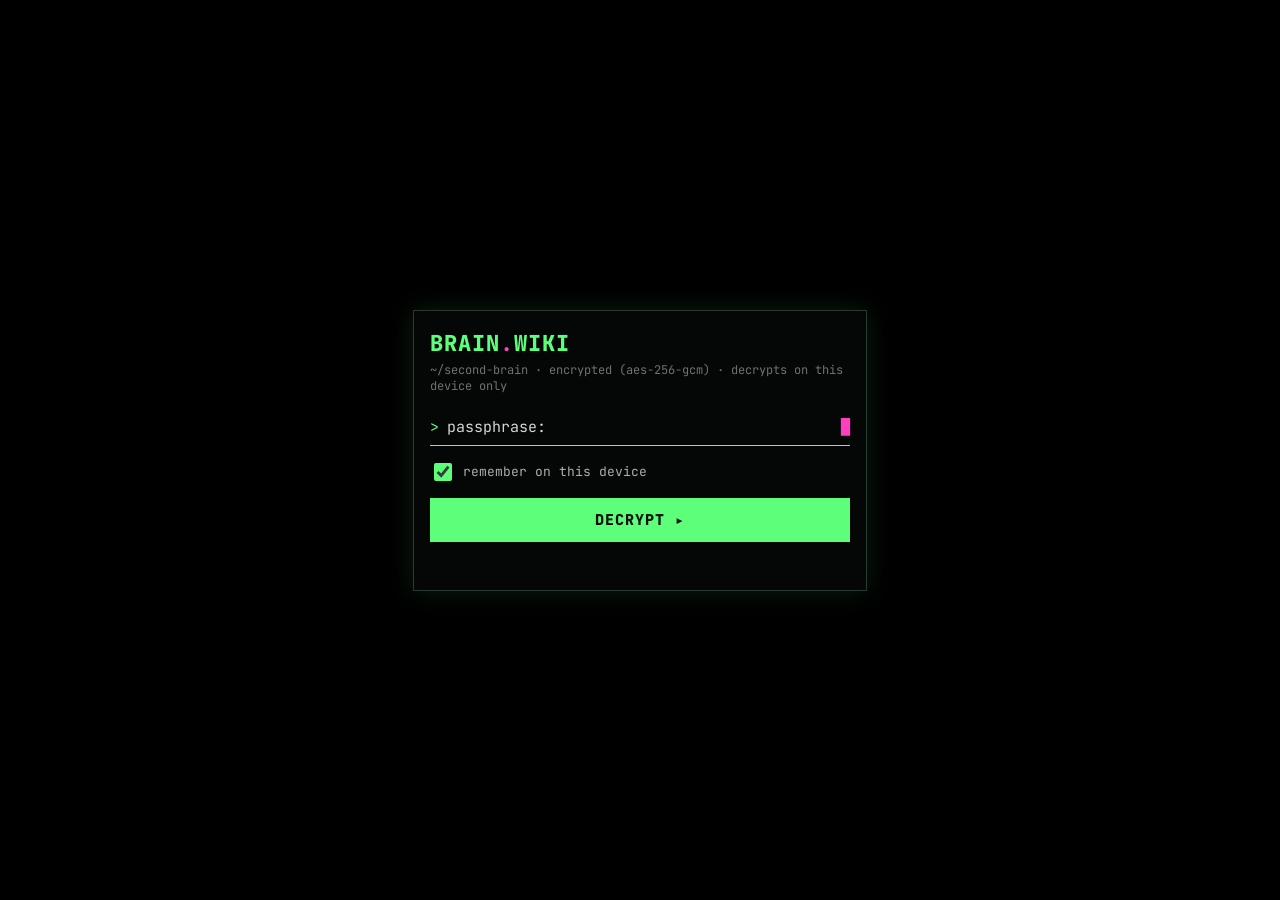
==== commit 2a42efc9: "Brain v2: TODAY stage, hold-on-touch fix, search, fuller detail" ====
--- a/index.html
+++ b/index.html
@@ -11,13 +11,34 @@
 <link rel="manifest" href="manifest.json">
 <link rel="apple-touch-icon" sizes="180x180" href="icon-180.png">
 <link rel="icon" type="image/png" sizes="192x192" href="icon-192.png">
-<script>if('serviceWorker' in navigator)addEventListener('load',()=>navigator.serviceWorker.register('./sw.js').then(r=>window.SW_OK=true).catch(e=>window.SW_ERR=String(e)));</script>
 <title>Brain</title>
+<script>if('serviceWorker' in navigator)addEventListener('load',()=>navigator.serviceWorker.register('./sw.js').then(r=>{window.SW_OK=true;r.update&&r.update()}).catch(e=>window.SW_ERR=String(e)));</script>
 <style>
 @font-face{font-family:"JetBrains Mono";src:url([data-uri]) format("woff2");font-weight:100 800;font-display:block}
-html,body{position:fixed;inset:0;-webkit-text-size-adjust:100%;-webkit-tap-highlight-color:transparent;overscroll-behavior:none}
-canvas{touch-action:none}
+html,body{margin:0;position:fixed;inset:0;background:#000;overflow:hidden;font-family:"JetBrains Mono",ui-monospace,Menlo,monospace;-webkit-text-size-adjust:100%;-webkit-tap-highlight-color:transparent;overscroll-behavior:none}
+#wrap{position:absolute;left:0;top:0}
+canvas{display:block;touch-action:none;cursor:crosshair}
 #safe{position:fixed;left:0;top:0;width:0;height:0;padding-top:env(safe-area-inset-top);padding-bottom:env(safe-area-inset-bottom);visibility:hidden}
+#panel{position:fixed;top:60px;right:12px;width:440px;max-height:calc(100vh - 120px);overflow:auto;background:rgba(4,6,5,.97);border:1px solid #7dffc8;box-shadow:0 0 18px rgba(125,255,200,.25);color:#cfd8d4;font-size:13px;line-height:1.5;padding:14px 16px;display:none;z-index:8;-webkit-overflow-scrolling:touch;overscroll-behavior:contain}
+#panel h1{font-size:16px;text-transform:uppercase;color:#7dffc8;margin:0 0 8px;letter-spacing:.5px;padding-right:44px}
+#panel h2{font-size:12px;text-transform:uppercase;color:#f5f542;margin:14px 0 4px;letter-spacing:.5px}
+#panel ul{margin:4px 0;padding-left:16px}#panel li{margin:3px 0}#panel p{margin:6px 0}
+#panel a{color:#34e6e6;text-decoration:none;cursor:pointer}#panel a.ml{color:#f5f542}
+#panel em{color:#8a948f;font-style:normal}#panel strong{color:#fff}
+#panel .x{position:sticky;float:right;top:0;color:#ff3fbf;cursor:pointer;font-size:15px;padding:4px 6px;background:rgba(4,6,5,.9)}
+#panel .meta{color:#ff3fbf;font-size:11px;margin-bottom:6px}
+#ctl{position:fixed;z-index:7;display:flex;gap:6px}
+#ctl button{font:inherit;font-size:11px;font-weight:700;letter-spacing:.5px;background:rgba(6,10,8,.9);color:#7dffc8;border:1px solid #7dffc8;padding:5px 9px;cursor:pointer;box-shadow:0 0 10px rgba(125,255,200,.25)}
+#ctl button.off{color:#ff3fbf;border-color:#ff3fbf;box-shadow:0 0 10px rgba(255,63,191,.3)}
+#sbox{position:fixed;z-index:9;display:none;background:rgba(4,6,5,.97);border:1px solid #f5f542;box-shadow:0 0 18px rgba(245,245,66,.2)}
+#sbox .row1{display:flex;align-items:center;gap:6px;padding:8px 10px;border-bottom:1px solid #2a2f2a;color:#f5f542}
+#sbox input{flex:1;background:transparent;border:0;outline:0;color:#fff;font:inherit;font-size:16px;caret-color:#ff3fbf;min-width:0}
+#sbox .cl{color:#ff3fbf;cursor:pointer;padding:2px 6px}
+#sres{max-height:52vh;overflow:auto;-webkit-overflow-scrolling:touch}
+#sres div{padding:8px 10px;border-bottom:1px solid #1b1f1b;cursor:pointer;font-size:12.5px;color:#e9ece6}
+#sres div:active,#sres div.on{background:#132018}
+#sres b{font-weight:400;font-size:10px;padding:1px 5px;margin-right:6px;color:#060806}
+#sres i{display:block;font-style:normal;color:#8b918a;font-size:11px;margin-top:2px;white-space:nowrap;overflow:hidden;text-overflow:ellipsis}
 #gate{position:fixed;inset:0;background:#000;color:#cfd8d4;z-index:20;display:flex;align-items:center;justify-content:center;padding:env(safe-area-inset-top) 18px env(safe-area-inset-bottom)}
 #gate .box{width:100%;max-width:420px;border:1px solid #2a3a30;background:#050706;padding:18px 16px;box-shadow:0 0 24px rgba(93,255,122,.12)}
 #gate .ttl{color:#5dff7a;font-weight:800;font-size:22px;letter-spacing:1px}#gate .ttl b{color:#ff3fbf}
@@ -28,380 +49,315 @@
 #gate input[type=checkbox]{accent-color:#5dff7a;width:18px;height:18px}
 #gate button{width:100%;background:#5dff7a;color:#041007;border:0;font:inherit;font-weight:800;font-size:15px;padding:12px;letter-spacing:1px;cursor:pointer}
 #gate .st{min-height:18px;margin-top:12px;font-size:12px;color:#7dffc8}#gate .st.err{color:#ff3fbf}
-#gate .blink{animation:bl 1s steps(1) infinite}@keyframes bl{50%{opacity:0}}
-@media (max-width:700px){#panel{position:fixed!important;left:8px!important;right:8px!important;top:auto!important;width:auto!important;bottom:calc(env(safe-area-inset-bottom) + 8px)!important;max-height:62vh!important;font-size:14px!important;-webkit-overflow-scrolling:touch}
-#panel .x{font-size:16px;padding:6px}#panel{background:rgba(4,6,5,.97)!important}}
-@font-face{font-family:"BW Mono";src:local("JetBrains Mono"),local("JetBrainsMono-Regular"),local("IBM Plex Mono"),local("DejaVu Sans Mono");}
-html,body{margin:0;height:100%;background:#000;overflow:hidden;font-family:"JetBrains Mono","IBM Plex Mono",ui-monospace,Menlo,Consolas,monospace}
-#wrap{position:absolute;left:50%;top:50%;width:1080px;height:1350px;transform-origin:0 0}
-canvas{display:block;width:1080px;height:1350px;cursor:crosshair}
-#panel{position:absolute;top:56px;right:10px;width:430px;max-height:960px;overflow:auto;background:rgba(6,8,8,.94);border:1px solid #7dffc8;
- box-shadow:0 0 18px rgba(125,255,200,.25);color:#cfd8d4;font-size:13px;line-height:1.5;padding:14px 16px;display:none;white-space:normal}
-#panel h1{font-size:17px;text-transform:uppercase;color:#7dffc8;margin:0 0 6px;letter-spacing:.5px}
-#panel h2{font-size:13px;text-transform:uppercase;color:#f5f542;margin:12px 0 4px}
-#panel ul{margin:4px 0;padding-left:16px}#panel li{margin:2px 0}
-#panel a{color:#34e6e6;text-decoration:none;cursor:pointer}#panel a:hover{text-decoration:underline}
-#panel em{color:#8a948f;font-style:normal}#panel strong{color:#fff}
-#panel .x{position:absolute;right:10px;top:6px;color:#ff3fbf;cursor:pointer;font-size:14px}
-#panel .meta{color:#ff3fbf;font-size:11px;margin-bottom:6px;text-transform:lowercase}
-#help{position:absolute;left:12px;bottom:-0px;display:none}
+.blink{animation:bl 1s steps(1) infinite}@keyframes bl{50%{opacity:0}}
+@media (max-width:700px){#panel{left:8px;right:8px;top:auto;width:auto;bottom:calc(env(safe-area-inset-bottom) + 8px);max-height:64vh;font-size:14px}}
 </style></head>
-<body><div id="safe"></div>
+<body>
+<div id="safe"></div>
 <div id="gate"><form class="box" id="gform" autocomplete="on">
 <div class="ttl">BRAIN<b>.</b>WIKI</div><div class="dim">~/second-brain · encrypted (aes-256-gcm) · decrypts on this device only</div>
 <input type="text" name="username" value="brain" autocomplete="username" hidden>
 <label class="p"><span style="color:#5dff7a">&gt;</span><span>passphrase:</span><input id="gpw" type="password" autocomplete="current-password" autofocus spellcheck="false"><span class="blink" style="color:#ff3fbf">█</span></label>
 <label class="rem"><input id="grem" type="checkbox" checked> remember on this device</label>
-<button id="gbtn" type="submit">DECRYPT ▸</button><div class="st" id="gst"></div></form></div><div id="wrap"><canvas id="c" width="1080" height="1350"></canvas><div id="panel"></div></div>
+<button id="gbtn" type="submit">DECRYPT ▸</button><div class="st" id="gst"></div></form></div>
+<div id="wrap"><canvas id="c"></canvas></div>
+<div id="ctl" style="display:none"><button id="bsearch" aria-label="search">⌕ FIND</button><button id="bplay" aria-label="auto-cycle">❚❚ AUTO</button></div>
+<div id="sbox"><div class="row1"><span>⌕</span><input id="sq" placeholder="search people, mail, notes…" autocomplete="off" autocapitalize="off" spellcheck="false"><span class="cl" id="sclose">[ x ]</span></div><div id="sres"></div></div>
+<div id="panel"></div>
 <script>
 window.startBrain=()=>{
-const G = window.GRAPH; let W=1080, H=1350, MODE="desk", SC={x:0,y:46,w:1080,h:1000}, DPR=1, SAFE={t:0,b:0}, PAGE=0;
-const cv=document.getElementById('c'), ctx=cv.getContext('2d');
-const qs=new URLSearchParams(location.search), REC=qs.has('rec');
-const FONT='"JetBrains Mono","IBM Plex Mono",ui-monospace,monospace';
+const G=window.GRAPH;
+const cv=document.getElementById('c'),ctx=cv.getContext('2d');
+const qs=new URLSearchParams(location.search),REC=qs.has('rec');
+const FONT='"JetBrains Mono",ui-monospace,Menlo,monospace';
+let W=1080,H=1350,MODE='desk',SC={x:0,y:46,w:1080,h:1000},DPR=1,SAFE={t:0,b:0},PAGE=0,PAGE_MANUAL=null,pageAt=0,TABS=null,VIG=null;
 const STAGES=[
- {k:'people',   t:'PEOPLE',   sub:'who shows up in your life',  c:'#c8ffb4'},
- {k:'projects', t:'PROJECTS', sub:'what you are building',      c:'#34e6e6'},
- {k:'calendar', t:'CALENDAR', sub:'where your time goes',       c:'#ff3fbf'},
- {k:'inbox',    t:'INBOX',    sub:'what landed this month',     c:'#f5f542'},
- {k:'notes',    t:'NOTES',    sub:'what you already wrote down',c:'#46e85a'},
- {k:'decisions',t:'DECISIONS',sub:'what is settled',            c:'#b77cff'},
- {k:'ideas',    t:'IDEAS',    sub:'what is next, smallest first',c:'#ff9a2e'},
- {k:'sync',     t:'SYNC',     sub:'',                           c:'#7dffc8'}];
-const SEC=STAGES.slice(0,7).map(s=>s.k), ABBR=['PPL','PRJ','CAL','INB','NOT','DEC','IDE'];
-const STAGE_T=2.6, LOOP=STAGE_T*8, SPIDER='#5dff7a', MAG='#ff3fbf', YEL='#f5f542';
-// ---------- seeded rng ----------
-let seed=1337; const rnd=()=>{seed=(seed*1664525+1013904223)>>>0;return seed/4294967296};
+ {k:'today',t:'TODAY',n:'00',sub:'what needs you right now',c:'#ff5a4e'},
+ {k:'people',t:'PEOPLE',n:'01',sub:'who shows up in your life',c:'#c8ffb4'},
+ {k:'projects',t:'PROJECTS',n:'02',sub:'what you are building',c:'#34e6e6'},
+ {k:'calendar',t:'CALENDAR',n:'03',sub:'where your time goes',c:'#ff3fbf'},
+ {k:'inbox',t:'INBOX',n:'04',sub:'what landed since oct 1',c:'#f5f542'},
+ {k:'notes',t:'NOTES',n:'05',sub:'what you already wrote down',c:'#46e85a'},
+ {k:'decisions',t:'DECISIONS',n:'06',sub:'what is settled',c:'#b77cff'},
+ {k:'ideas',t:'IDEAS',n:'07',sub:'what is next, smallest first',c:'#ff9a2e'},
+ {k:'sync',t:'SYNC',n:'08',sub:'',c:'#7dffc8'}];
+const NS=STAGES.length,SEC=STAGES.slice(1,8).map(s=>s.k),ABBR=['PPL','PRJ','CAL','INB','NOT','DEC','IDE'];
+const STAGE_T=2.6,LOOP=STAGE_T*NS,SPIDER='#5dff7a',MAG='#ff3fbf',YEL='#f5f542',RED='#ff5a4e';
+const secColor=s=>(STAGES.find(x=>x.k===s)||STAGES[8]).c;
+const stageOfSection=s=>Math.max(0,STAGES.findIndex(x=>x.k===s));
+let seed=1337;const rnd=()=>{seed=(seed*1664525+1013904223)>>>0;return seed/4294967296};
 const gauss=()=>{let u=0;for(let i=0;i<4;i++)u+=rnd();return (u-2)/2};
-// ---------- world ----------
 const CENT={people:[430,-110,40],projects:[-20,-400,-60],calendar:[-440,-70,-40],inbox:[-280,310,60],notes:[60,440,-20],decisions:[380,290,-80],ideas:[0,0,0]};
 const bySec={};SEC.forEach(s=>bySec[s]=[]);
 const nodeIdx={};G.nodes.forEach((n,i)=>{n.i=i;nodeIdx[n.id]=n;if(bySec[n.section])bySec[n.section].push(n)});
 const clusters={};
 SEC.forEach(s=>{
-  const nn=bySec[s].length, R=165+Math.min(70,nn*.6), c=CENT[s], pts=[], segs=[];
-  const walks=70+Math.min(50,nn), steps=26;
-  for(let w=0;w<walks;w++){
-    let p=[gauss()*R*.55,gauss()*R*.5,gauss()*R*.55];
-    for(let k=0;k<steps;k++){
-      const q=[p[0]+gauss()*R*.16,p[1]+gauss()*R*.16,p[2]+gauss()*R*.16];
-      const d=Math.hypot(...q); if(d>R){q[0]*=R/d*.92;q[1]*=R/d*.92;q[2]*=R/d*.92}
-      pts.push([c[0]+q[0],c[1]+q[1],c[2]+q[2]]); if(k>0)segs.push(pts.length-2);
-      p=q;
-    }
-  }
-  // dust
+  const nn=bySec[s].length,R=165+Math.min(80,nn*.25),c=CENT[s],pts=[],segs=[];const walks=70+Math.min(50,nn>>2),steps=26;
+  for(let w=0;w<walks;w++){let p=[gauss()*R*.55,gauss()*R*.5,gauss()*R*.55];
+    for(let k=0;k<steps;k++){const q=[p[0]+gauss()*R*.16,p[1]+gauss()*R*.16,p[2]+gauss()*R*.16];const d=Math.hypot(...q);if(d>R){q[0]*=R/d*.92;q[1]*=R/d*.92;q[2]*=R/d*.92}
+      pts.push([c[0]+q[0],c[1]+q[1],c[2]+q[2]]);if(k>0)segs.push(pts.length-2);p=q;}}
   for(let k=0;k<2200;k++){const r=R*Math.pow(rnd(),.6)*1.05,a=rnd()*6.283,b=Math.acos(2*rnd()-1);pts.push([c[0]+r*Math.sin(b)*Math.cos(a),c[1]+r*Math.cos(b)*.85,c[2]+r*Math.sin(b)*Math.sin(a)])}
   clusters[s]={R,c,pts,segs,nWalk:walks*steps};
-  bySec[s].forEach(n=>{const r=R*(.35+.6*Math.cbrt(rnd())),a=rnd()*6.283,b=Math.acos(2*rnd()-1);n.p=[c[0]+r*Math.sin(b)*Math.cos(a),c[1]+r*Math.cos(b)*.8,c[2]+r*Math.sin(b)*Math.sin(a)];});
+  bySec[s].forEach(n=>{const r=R*(.3+.65*Math.cbrt(rnd())),a=rnd()*6.283,b=Math.acos(2*rnd()-1);n.p=[c[0]+r*Math.sin(b)*Math.cos(a),c[1]+r*Math.cos(b)*.8,c[2]+r*Math.sin(b)*Math.sin(a)];});
 });
-const sn=G.nodes.find(n=>n.section==='sync'); if(sn){sn.p=[0,-40,0];bySec.ideas.push(sn)}
+G.nodes.forEach(n=>{if(!n.p){n.p=n.section==='today'?[0,-60,10]:[0,-30,-10];bySec.ideas.push(n);n.center=true}});
 const bg=[];for(let k=0;k<1400;k++)bg.push([gauss()*900,gauss()*700,gauss()*700]);
-// labels per section (short, private-safe)
-const KIND={people:'sender',projects:'project',calendar:'event',inbox:'thread',notes:'note',decisions:'decided',ideas:'idea'};
-function lab(n){
-  let L=n.label.replace(/^(Inbox|Drive|Notion) · /,'').replace(/\(.*?\)/g,'').trim();
-  if(n.kind==='mail'){const m=n.text.match(/\*[\d-]+ · ([^·]+) ·/);L=(m?m[1].trim():'mail');}
-  L=L.length>22?L.slice(0,21)+'…':L;
-  const flag=/Blocked/.test(n.text)&&n.section==='projects'||/security alert|sign-in|password/i.test(n.label);
-  return {text:L+(flag?' · ⚑ check':' · '+(n.kind==='hub'?'hub':KIND[n.section])),flag};
-}
-const LBL={};SEC.forEach(s=>{
-  const arr=bySec[s].filter(n=>n.kind!=='hub'), pg=arr.filter(n=>n.kind==='page'), ml=arr.filter(n=>n.kind==='mail');
-  const seen=new Set(), pick=[];
-  const order=s==='inbox'?pg.slice(0,6).flatMap((x,i)=>[x,ml[i*3],ml[i*3+1]]).filter(Boolean).concat(ml):[...pg,...ml];for(const n of order){const l=lab(n);if(seen.has(l.text))continue;seen.add(l.text);pick.push({n,...l});if(pick.length>=15)break}
-  LBL[s]=pick;
-});
-// flags & stats
-const ST=G.stats, flagsList=SEC.flatMap(s=>LBL[s].filter(l=>l.flag)), FL=Math.max(ST.flags,flagsList.length);
+// ----- labels
+const KIND={people:'person',projects:'project',calendar:'event',inbox:'thread',notes:'note',decisions:'decided',ideas:'idea'};
+const short=(s,n=20)=>s.length>n?s.slice(0,n-1)+'…':s;
+function baseLabel(n){let L=n.label.replace(/^(Inbox|Drive|Notion|Task) · /,'').replace(/\(.*?\)/g,'').trim();if(n.kind==='mail')L=n.org&&n.org!=='me'?n.org:'me';return short(L)}
+function lab(n){const flag=!!n.flag||(n.section==='notes'&&/Status:\*\* Blocked/.test(n.text));return {text:baseLabel(n)+(flag?' · ⚑ check':' · '+(n.kind==='hub'?'hub':KIND[n.section]||'page')),flag}}
+const LBL={};SEC.forEach(s=>{const arr=bySec[s].filter(n=>n.kind!=='hub'&&!n.center),pg=arr.filter(n=>n.kind==='page'),ml=arr.filter(n=>n.kind==='mail');
+  const order=s==='inbox'?pg.slice(0,6).flatMap((x,i)=>[x,ml[i*3],ml[i*3+1]]).filter(Boolean).concat(ml):[...pg,...ml];
+  const seen=new Set(),pick=[];for(const n of order){const l=lab(n);if(seen.has(l.text))continue;seen.add(l.text);pick.push({n,...l});if(pick.length>=15)break}LBL[s]=pick});
+const T=G.today||{};const TODAYL=[];
+const tSeen=new Set();const addT=(ids,fn)=>(ids||[]).forEach(id=>{const n=nodeIdx[id];if(!n)return;const l=fn(n);if(tSeen.has(l.text))return;tSeen.add(l.text);TODAYL.push({n,...l})});
+addT(T.flagged,n=>({text:short(baseLabel(n),16)+' · ⚑ flag',flag:true}));
+addT(T.blocked,n=>({text:short(baseLabel(n),16)+' · ⛔ blocked',flag:true}));
+addT(T.bills,n=>{const d=(n.text.match(/Dates mentioned:\*\* ([\d-]+)/)||[])[1];const a=(n.text.match(/Amounts:\*\* (\$[\d,.]+)/)||[])[1];return {text:short(baseLabel(n),14)+' · '+(a?a+' ':'')+(d?'due '+d.slice(5):'bill'),flag:false}});
+addT(T.unanswered,n=>({text:short(n.label,16)+' · ↩ reply',flag:false}));
+addT(T.events,n=>({text:short(n.label,16)+' · event',flag:false}));
+const ST=G.stats,FL=ST.flags;
 const deg={};G.edges.forEach(([a,b])=>{deg[a]=(deg[a]||0)+1;deg[b]=(deg[b]||0)+1});
 const SCORE=Math.round(100*G.nodes.filter(n=>(deg[n.id]||0)>=2).length/G.nodes.length);
-const secWords={};SEC.forEach(s=>secWords[s]=bySec[s].reduce((a,n)=>a+n.words,0));
-const totalWords=ST.words;
+const secWords={};SEC.forEach(s=>secWords[s]=bySec[s].reduce((a,n)=>a+n.words,0));const totalWords=ST.words;
 const nowHM=(()=>{const d=new Date(G.generated);return String(d.getHours()).padStart(2,'0')+':'+String(d.getMinutes()).padStart(2,'0')})();
-// crawl log events, deterministic
-const LOG=[];{seed=99;let t=0;for(let si=0;si<8;si++){const s=SEC[Math.min(si,6)],t0=si*STAGE_T;
-  LOG.push({t:t0+.02,v:'walk',w:'→ '+(si<7?s:'sync'),c:STAGES[si].c});
-  const L=si<7?LBL[s]:SEC.flatMap(x=>LBL[x].slice(0,2));const ws=si<7?bySec[s]:[];
-  for(let k=1;k<16;k++){const tt=t0+k*STAGE_T/16;const r=rnd();
-   if(r<.3&&L.length){const l=L[Math.floor(rnd()*L.length)];LOG.push({t:tt,v:l.flag?'flag':'link',w:l.text.split(' · ')[0].toLowerCase(),c:l.flag?MAG:YEL})}
+const LOG=[];{seed=99;for(let si=0;si<NS;si++){const st=STAGES[si],t0=si*STAGE_T;LOG.push({t:t0+.02,v:'walk',w:'→ '+st.k,c:st.c});
+  const L=si===0?TODAYL:si<8?LBL[st.k]:SEC.flatMap(x=>LBL[x].slice(0,2));const ws=si>0&&si<8?bySec[st.k]:[];
+  for(let k=1;k<16;k++){const tt=t0+k*STAGE_T/16,r=rnd();
+   if((r<.3||si===0)&&L.length){const l=L[Math.floor(rnd()*L.length)];const v=si===0?(l.flag?'flag':/due|bill/.test(l.text)?'due':/reply/.test(l.text)?'reply':'next'):(l.flag?'flag':'link');
+     LOG.push({t:tt,v,w:l.text.split(' · ')[0].toLowerCase(),c:l.flag?MAG:si===0?RED:YEL})}
    else{const n=ws.length?ws[Math.floor(rnd()*ws.length)]:G.nodes[Math.floor(rnd()*G.nodes.length)];const words=(n.text.replace(/[#*\[\]_()]/g,' ').match(/[A-Za-z]{3,12}/g)||['page']);LOG.push({t:tt,v:'read',w:words[Math.floor(rnd()*Math.min(words.length,40))].toLowerCase(),c:'#cfd8d4'})}}}}
-// ---------- camera ----------
+// ----- camera
 const ease=x=>x<0?0:x>1?1:x*x*(3-2*x);
-function camAt(t){
-  const si=Math.min(7,Math.floor(t/STAGE_T)), p=(t-si*STAGE_T)/STAGE_T;
-  const tgt=i=>i>=7?[0,10,0]:CENT[SEC[i]], dist=i=>i>=7?1250:680;
-  const prev=Math.max(0,si-1), e=si===0?1:ease(p/.32);
-  const a=tgt(prev),b=tgt(si);
-  const T=[a[0]+(b[0]-a[0])*e,a[1]+(b[1]-a[1])*e,a[2]+(b[2]-a[2])*e];
-  // offset target so cluster sits slightly right of centre like the video
-  const D=dist(prev)+(dist(si)-dist(prev))*e;
-  return {T,D,yaw:Math.sin(t*.11)*.35+t*.02,pitch:-.12+Math.sin(t*.07)*.05,si,p};
-}
-let CAM, CX=530, CY=545, F=980;
-function proj(q){const x=q[0]-CAM.T[0],y=q[1]-CAM.T[1],z=q[2]-CAM.T[2];
-  const cy=Math.cos(CAM.yaw),sy=Math.sin(CAM.yaw),cp=Math.cos(CAM.pitch),sp=Math.sin(CAM.pitch);
-  const x1=x*cy-z*sy, z1=x*sy+z*cy, y1=y*cp-z1*sp, z2=y*sp+z1*cp+CAM.D;
-  if(z2<40)return null;const s=F/z2;return [CX+40+x1*s,CY+y1*s,s];}
-// ---------- helpers ----------
+const stTarget=i=>(i===0||i===8)?[0,10,0]:CENT[STAGES[i].k],stDist=i=>i===0?1150:i===8?1250:680;
+function camAt(t){const si=Math.min(NS-1,Math.floor(t/STAGE_T)),p=(t-si*STAGE_T)/STAGE_T;const prev=si===0?0:si-1,e=si===0?1:ease(p/.32);
+  const a=stTarget(prev),b=stTarget(si),T3=[a[0]+(b[0]-a[0])*e,a[1]+(b[1]-a[1])*e,a[2]+(b[2]-a[2])*e],D=stDist(prev)+(stDist(si)-stDist(prev))*e;
+  return {T:T3,D,yaw:Math.sin(t*.11)*.35+t*.02,pitch:-.12+Math.sin(t*.07)*.05,si,p}}
+let CAM,CX=530,CY=545,F=980;
+function proj(q){const x=q[0]-CAM.T[0],y=q[1]-CAM.T[1],z=q[2]-CAM.T[2];const cy=Math.cos(CAM.yaw),sy=Math.sin(CAM.yaw),cp=Math.cos(CAM.pitch),sp=Math.sin(CAM.pitch);
+  const x1=x*cy-z*sy,z1=x*sy+z*cy,y1=y*cp-z1*sp,z2=y*sp+z1*cp+CAM.D;if(z2<40)return null;const s=F/z2;return [CX+40+x1*s,CY+y1*s,s]}
 const rgba=(hex,a)=>{const n=parseInt(hex.slice(1),16);return `rgba(${n>>16},${(n>>8)&255},${n&255},${a})`};
 function txt(s,x,y,size,col,w='400',align='left'){ctx.font=`${w} ${size}px ${FONT}`;ctx.fillStyle=col;ctx.textAlign=align;ctx.fillText(s,x,y)}
-function stateOf(si,s){const i=SEC.indexOf(s);if(si>=7)return 'done';return i<si?'done':i===si?'reading':'queued'}
-function readFrac(t,s){const i=SEC.indexOf(s),si=Math.floor(t/STAGE_T),p=(t-si*STAGE_T)/STAGE_T;if(si>=7||i<si)return 1;if(i>si)return 0;return Math.min(1,ease(p*1.15))}
-let hits=[];
-// ---------- scene ----------
-function drawScene(t){
-  const si=CAM.si,p=CAM.p;
+function stateOf(si,s){const i=SEC.indexOf(s)+1;if(si>=8)return 'done';if(si===0)return 'queued';return i<si?'done':i===si?'reading':'queued'}
+function readFrac(t,s){const i=SEC.indexOf(s)+1,si=Math.floor(t/STAGE_T),p=(t-si*STAGE_T)/STAGE_T;if(si>=8||(si>0&&i<si))return 1;if(si===0||i>si)return 0;return Math.min(1,ease(p*1.15))}
+let hits=[],SEL=null;
+// ----- scene
+function drawScene(t,ta){
+  const si=CAM.si,p=CAM.p,acc=STAGES[si].c;
   ctx.save();ctx.beginPath();ctx.rect(SC.x,SC.y,SC.w,SC.h);ctx.clip();
-  // bg dust
   ctx.fillStyle='rgba(220,225,215,.22)';for(const q of bg){const r=proj(q);if(r)ctx.fillRect(r[0],r[1],1.2,1.2)}
-  // clusters
-  for(const s of SEC){const C=clusters[s],st=stateOf(si,s),col=STAGES[SEC.indexOf(s)].c;
-    const base=st==='queued'?'#e8ece4':col, la=st==='reading'?.34:st==='done'?.22:.13, pa=st==='reading'?.9:st==='done'?.6:.42;
-    const P=C.pts.map(proj);
-    ctx.strokeStyle=rgba(base,la);ctx.lineWidth=.7;ctx.beginPath();
+  for(const s of SEC){const C=clusters[s],st=stateOf(si,s),col=secColor(s);
+    const base=st==='queued'?'#e8ece4':col,la=st==='reading'?.34:st==='done'?.22:.13,pa=st==='reading'?.9:st==='done'?.6:.42;
+    const P=C.pts.map(proj);ctx.strokeStyle=rgba(base,la);ctx.lineWidth=.7;ctx.beginPath();
     for(const i of C.segs){const a=P[i],b=P[i+1];if(a&&b){ctx.moveTo(a[0],a[1]);ctx.lineTo(b[0],b[1])}}ctx.stroke();
-    ctx.fillStyle=rgba(base,pa);for(let i=0;i<C.nWalk;i++){const r=P[i];if(r)ctx.fillRect(r[0],r[1],1.4,1.4)}ctx.fillStyle=rgba(base,pa*.45);for(let i=C.nWalk;i<P.length;i++){const r=P[i];if(r)ctx.fillRect(r[0],r[1],1.1,1.1)}
-    // real nodes as bright squares
+    ctx.fillStyle=rgba(base,pa);for(let i=0;i<C.nWalk;i++){const r=P[i];if(r)ctx.fillRect(r[0],r[1],1.4,1.4)}
+    ctx.fillStyle=rgba(base,pa*.45);for(let i=C.nWalk;i<P.length;i++){const r=P[i];if(r)ctx.fillRect(r[0],r[1],1.1,1.1)}
     const fr=readFrac(t,s);
-    bySec[s].forEach((n,k)=>{const r=proj(n.p);if(!r)return;const lit=k/bySec[s].length<fr;
-      const sz=n.kind==='hub'?5:n.kind==='page'?3.6:2.6;
-      ctx.fillStyle=lit?col:'rgba(240,240,235,.8)';if(lit&&st==='reading'){ctx.shadowColor=col;ctx.shadowBlur=8}
-      ctx.fillRect(r[0]-sz/2,r[1]-sz/2,sz,sz);ctx.shadowBlur=0;
-      hits.push({x:r[0],y:r[1],r:7,n});});
-    // cluster label
+    bySec[s].forEach((n,k)=>{const r=proj(n.p);if(!r)return;const lit=k/bySec[s].length<fr;const sz=n.kind==='hub'?5:n.kind==='page'?3.6:2.4;
+      ctx.fillStyle=n.flag&&(lit||si===0)?MAG:lit?col:'rgba(240,240,235,.8)';if(lit&&st==='reading'){ctx.shadowColor=col;ctx.shadowBlur=8}
+      ctx.fillRect(r[0]-sz/2,r[1]-sz/2,sz,sz);ctx.shadowBlur=0;hits.push({x:r[0],y:r[1],r:9,n})});
     const lp=proj([C.c[0]-C.R*.2,C.c[1]-C.R*1.02,C.c[2]]);
-    if(lp){const done=bySec[s].length,read=Math.round(done*fr);
-      txt(s,lp[0],lp[1],st==='reading'?19:15,st==='reading'?col:st==='done'&&si>=7?col:'#e9ece6','700');
-      txt(`${read}/${done} nodes · ${st==='reading'?'reading':st==='done'?(si>=7?'read':'done'):'queued'}`,lp[0],lp[1]+15,11,'#8b918a');}
-  }
-  // inter-node edges of active cluster(s)
+    if(lp){const tot=bySec[s].length,read=Math.round(tot*fr);txt(s,lp[0],lp[1],st==='reading'?19:15,st==='reading'?col:st==='done'&&si>=8?col:'#e9ece6','700');
+      txt(`${read}/${tot} nodes · ${st==='reading'?'reading':st==='done'?(si>=8?'read':'done'):'queued'}`,lp[0],lp[1]+15,11,'#8b918a')}}
   ctx.lineWidth=.8;
-  for(const [a,b] of G.edges){const A=nodeIdx[a],B=nodeIdx[b];if(!A.p||!B.p)continue;if(si<7&&(A.kind==='hub'||B.kind==='hub'||A.section==='sync'||B.section==='sync'))continue;
-    const sa=A.section==='sync'?'ideas':A.section, act=si>=7||sa===SEC[si];if(!act)continue;
-    const r1=proj(A.p),r2=proj(B.p);if(!r1||!r2||r1[2]>2.5||r2[2]>2.5)continue;if(Math.abs(r1[0]-r2[0])>700||Math.abs(r1[1]-r2[1])>700)continue;ctx.strokeStyle=rgba(STAGES[Math.min(si,7)].c,si>=7?.07:.16);
-    ctx.beginPath();ctx.moveTo(r1[0],r1[1]);ctx.lineTo(r2[0],r2[1]);ctx.stroke();}
-  // spider
-  const sp = si>=7?CENT.ideas:CENT[SEC[si]];
-  const spPrev = si===0?CENT.people:CENT[SEC[Math.min(6,si-1)]];
-  const e=si===0?1:ease(p/.35);
-  const spw=[spPrev[0]+(sp[0]-spPrev[0])*e+Math.sin(t*1.7)*12, spPrev[1]+(sp[1]-spPrev[1])*e+Math.cos(t*1.3)*10, spPrev[2]+(sp[2]-spPrev[2])*e];
-  const S=proj(spw); const acc=STAGES[Math.min(si,7)].c;
-  // walk trail from previous cluster
-  if(si>0&&si<7){const a=proj(spPrev);if(a&&S){ctx.strokeStyle=rgba(acc,.85*(1-ease((p-.5)*2)));ctx.lineWidth=1.6;ctx.shadowColor=acc;ctx.shadowBlur=8;
-    ctx.beginPath();ctx.moveTo(a[0],a[1]);ctx.lineTo(a[0]+(S[0]-a[0])*.5,a[1]);ctx.lineTo(S[0],S[1]);ctx.stroke();ctx.shadowBlur=0;}}
-  // labels
-  const boxes=[]; const lab = si>=7? SEC.flatMap(s=>LBL[s].slice(0,9).map(l=>({...l,s}))) : LBL[SEC[si]].map(l=>({...l,s:SEC[si]}));
+  if(si>0){const ac=STAGES[si].c;ctx.strokeStyle=rgba(ac,si>=8?.05:.15);ctx.beginPath();
+   for(const [a,b] of G.edges){const A=nodeIdx[a],B=nodeIdx[b];if(A.center||B.center||A.kind==='hub'||B.kind==='hub')continue;if(si<8&&A.section!==STAGES[si].k&&B.section!==STAGES[si].k)continue;
+    const r1=proj(A.p),r2=proj(B.p);if(!r1||!r2||r1[2]>2.5||r2[2]>2.5)continue;if(Math.abs(r1[0]-r2[0])>700||Math.abs(r1[1]-r2[1])>700)continue;ctx.moveTo(r1[0],r1[1]);ctx.lineTo(r2[0],r2[1])}ctx.stroke()}
+  const center=[0,0,0],sp=(si===0||si===8)?center:CENT[STAGES[si].k];
+  const spPrev=si<=1?center:CENT[STAGES[si-1].k]||center;const e=si===0?1:ease(p/.35);
+  const spw=[spPrev[0]+(sp[0]-spPrev[0])*e+Math.sin(ta*1.7)*12,spPrev[1]+(sp[1]-spPrev[1])*e+Math.cos(ta*1.3)*10,spPrev[2]+(sp[2]-spPrev[2])*e];
+  const S=proj(spw);
+  if(si>1&&si<8){const a=proj(spPrev);if(a&&S){ctx.strokeStyle=rgba(acc,.85*(1-ease((p-.5)*2)));ctx.lineWidth=1.6;ctx.shadowColor=acc;ctx.shadowBlur=8;ctx.beginPath();ctx.moveTo(a[0],a[1]);ctx.lineTo(a[0]+(S[0]-a[0])*.5,a[1]);ctx.lineTo(S[0],S[1]);ctx.stroke();ctx.shadowBlur=0}}
+  const boxes=[];const lab=si===0?TODAYL.map(l=>({...l,s:l.n.section})):si>=8?SEC.flatMap(s=>LBL[s].slice(0,MODE==='phone'?4:9).map(l=>({...l,s}))):LBL[STAGES[si].k].map(l=>({...l,s:STAGES[si].k}));
+  const maxL=MODE==='phone'?(si===0?14:si>=8?99:10):99;
   ctx.font=`500 11.5px ${FONT}`;
-  lab.forEach((l,i)=>{
-    const appear = si>=7 ? .05+i*.006 : .12+i*.052; if(p<appear)return;
-    const r=proj(l.n.p);if(!r||!S)return; const col=STAGES[SEC.indexOf(l.s)].c;
-    const w=ctx.measureText(l.text).width+12,h=17; let x=r[0]+8,y=r[1]-h/2, tries=0;if(x+w>W-4)x=Math.max(4,r[0]-8-w);if(MODE==='phone'&&i>=(si>=7?99:10))return;
+  lab.forEach((l,i)=>{if(i>=maxL)return;const appear=si>=8?.05+i*.006:si===0?.06+i*.03:.12+i*.052;if(p<appear)return;
+    let r;if(si===0){const nL=Math.min(lab.length,maxL),a=-Math.PI/2+(i+.5)/nL*6.283,RR=MODE==='phone'?330:380;r=proj([Math.cos(a)*RR*(MODE==='phone'?.75:1.1),Math.sin(a)*RR*(MODE==='phone'?1.15:.8),0]);const rn=proj(l.n.p);if(r&&rn&&p>appear){ctx.strokeStyle=rgba(l.flag?MAG:RED,.18);ctx.setLineDash([2,4]);ctx.beginPath();ctx.moveTo(r[0],r[1]);ctx.lineTo(rn[0],rn[1]);ctx.stroke();ctx.setLineDash([]);ctx.fillStyle=l.flag?MAG:RED;ctx.fillRect(rn[0]-2,rn[1]-2,4,4)}}else r=proj(l.n.p);if(!r||!S)return;const col=si===0?(l.flag?MAG:secColor(l.s==='today'||l.s==='sync'?'today':l.s)):secColor(l.s);
+    const w=ctx.measureText(l.text).width+12,h=17;let x=r[0]+8,y=r[1]-h/2,tries=0;if(x+w>W-4)x=Math.max(4,r[0]-8-w);
+    if(si===0&&MODE==='phone'){const rowH=Math.min(24,(SC.h-96)/Math.min(lab.length,maxL));y=SC.y+50+i*rowH;x=i%2?W-w-10:10;r=[i%2?x:x+w,y+h/2,1]}
     while(tries<14&&boxes.some(b=>x<b[0]+b[2]+3&&x+w+3>b[0]&&y<b[1]+b[3]+2&&y+h+2>b[1])){y+=h+2;tries++}
-    if(y<SC.y+14||y>SC.y+SC.h-20)return; boxes.push([x,y,w,h]);
-    const k=ease((p-appear)/.12);
-    if(si<7){ctx.strokeStyle=rgba(l.flag?MAG:SPIDER,.75);ctx.lineWidth=1.1;ctx.beginPath();ctx.moveTo(S[0],S[1]);
-      ctx.quadraticCurveTo((S[0]+r[0])/2,(S[1]+r[1])/2-20,S[0]+(r[0]-S[0])*k,S[1]+(r[1]-S[1])*k);ctx.stroke();}
+    if(y<SC.y+14||y>SC.y+SC.h-(MODE==='phone'?44:20))return;boxes.push([x,y,w,h]);const k=ease((p-appear)/.12);
+    if(si<8){ctx.strokeStyle=rgba(l.flag?MAG:si===0?col:SPIDER,.75);ctx.lineWidth=1.1;ctx.beginPath();ctx.moveTo(S[0],S[1]);ctx.quadraticCurveTo((S[0]+r[0])/2,(S[1]+r[1])/2-20,S[0]+(r[0]-S[0])*k,S[1]+(r[1]-S[1])*k);ctx.stroke()}
     ctx.globalAlpha=k;
     if(l.flag){ctx.fillStyle=MAG;ctx.shadowColor=MAG;ctx.shadowBlur=10;ctx.fillRect(x,y,w,h);ctx.shadowBlur=0;txt(l.text,x+6,y+12.5,11.5,'#1a0612','600')}
-    else{ctx.fillStyle='rgba(8,10,8,.82)';ctx.fillRect(x,y,w,h);ctx.strokeStyle=rgba(col,.9);ctx.lineWidth=1;ctx.strokeRect(x+.5,y+.5,w-1,h-1);txt(l.text,x+6,y+12.5,11.5,col,'500')}
-    ctx.globalAlpha=1; hits.push({x:x+w/2,y:y+h/2,r:Math.max(w/2,10),n:l.n,box:[x,y,w,h]});
-  });
-  if(S){ // body
-    const sc=Math.max(.7,Math.min(1.5,S[2]*1.3)), bx=S[0],by=S[1];
-    // radar pings
-    for(let k=0;k<3;k++){const ph=((t*.9+k/3)%1);ctx.strokeStyle=rgba(SPIDER,.5*(1-ph));ctx.lineWidth=1.2;ctx.beginPath();ctx.ellipse(bx,by,(36+ph*90)*sc,(26+ph*66)*sc,0,0,6.283);ctx.stroke()}
+    else{ctx.fillStyle='rgba(8,10,8,.85)';ctx.fillRect(x,y,w,h);ctx.strokeStyle=rgba(col,.9);ctx.lineWidth=1;ctx.strokeRect(x+.5,y+.5,w-1,h-1);txt(l.text,x+6,y+12.5,11.5,col,'500')}
+    ctx.globalAlpha=1;hits.push({x:x+w/2,y:y+h/2,r:Math.max(w/2,10),n:l.n,box:[x,y,w,h]})});
+  if(S){const sc=Math.max(.7,Math.min(1.5,S[2]*1.3)),bx=S[0],by=S[1];
+    for(let k=0;k<3;k++){const ph=((ta*.9+k/3)%1);ctx.strokeStyle=rgba(SPIDER,.5*(1-ph));ctx.lineWidth=1.2;ctx.beginPath();ctx.ellipse(bx,by,(36+ph*90)*sc,(26+ph*66)*sc,0,0,6.283);ctx.stroke()}
     ctx.shadowColor=SPIDER;ctx.shadowBlur=14;ctx.strokeStyle=SPIDER;ctx.lineWidth=1.4;
-    for(let k=0;k<22;k++){const a=k/22*6.283+Math.sin(t*2+k)*.08, L=(48+((k*37)%23))*sc*(1+.08*Math.sin(t*3+k));
-      const mx=bx+Math.cos(a)*L*.55+Math.sin(t*2.3+k)*4, my=by+Math.sin(a)*L*.45-6*sc, ex=bx+Math.cos(a)*L, ey=by+Math.sin(a)*L*.8;
-      ctx.beginPath();ctx.moveTo(bx+Math.cos(a)*30*sc,by+Math.sin(a)*21*sc);ctx.quadraticCurveTo(mx,my,ex,ey);ctx.stroke();
-      ctx.fillStyle=SPIDER;ctx.fillRect(ex-1.8,ey-1.8,3.6,3.6);}
+    for(let k=0;k<22;k++){const a=k/22*6.283+Math.sin(ta*2+k)*.08,L=(48+((k*37)%23))*sc*(1+.08*Math.sin(ta*3+k));const mx=bx+Math.cos(a)*L*.55+Math.sin(ta*2.3+k)*4,my=by+Math.sin(a)*L*.45-6*sc,ex=bx+Math.cos(a)*L,ey=by+Math.sin(a)*L*.8;
+      ctx.beginPath();ctx.moveTo(bx+Math.cos(a)*30*sc,by+Math.sin(a)*21*sc);ctx.quadraticCurveTo(mx,my,ex,ey);ctx.stroke();ctx.fillStyle=SPIDER;ctx.fillRect(ex-1.8,ey-1.8,3.6,3.6)}
     ctx.fillStyle='rgba(20,90,60,.92)';ctx.beginPath();ctx.ellipse(bx,by,32*sc,22*sc,0,0,6.283);ctx.fill();ctx.stroke();
     ctx.save();ctx.clip();ctx.strokeStyle=rgba(SPIDER,.55);ctx.lineWidth=.7;ctx.shadowBlur=0;ctx.beginPath();
     for(let gx=-32;gx<=32;gx+=5){ctx.moveTo(bx+gx*sc,by-22*sc);ctx.lineTo(bx+gx*sc,by+22*sc)}for(let gy=-22;gy<=22;gy+=5){ctx.moveTo(bx-32*sc,by+gy*sc);ctx.lineTo(bx+32*sc,by+gy*sc)}ctx.stroke();ctx.restore();
     ctx.strokeStyle=SPIDER;ctx.lineWidth=1;ctx.beginPath();ctx.ellipse(bx,by,40*sc,28*sc,0,0,6.283);ctx.stroke();
-    ctx.fillStyle=MAG;ctx.shadowColor=MAG;ctx.shadowBlur=12;ctx.beginPath();const d=8*sc;ctx.moveTo(bx,by-d);ctx.lineTo(bx+d,by);ctx.lineTo(bx,by+d);ctx.lineTo(bx-d,by);ctx.closePath();ctx.fill();ctx.shadowBlur=0;
-  }
+    ctx.fillStyle=MAG;ctx.shadowColor=MAG;ctx.shadowBlur=12;ctx.beginPath();const d=8*sc;ctx.moveTo(bx,by-d);ctx.lineTo(bx+d,by);ctx.lineTo(bx,by+d);ctx.lineTo(bx-d,by);ctx.closePath();ctx.fill();ctx.shadowBlur=0}
+  if(SEL&&nodeIdx[SEL]){const n=nodeIdx[SEL],r=proj(n.p);if(r){const ph=(ta*1.2)%1;ctx.strokeStyle=rgba(MAG,1-ph);ctx.lineWidth=2;ctx.beginPath();ctx.arc(r[0],r[1],8+ph*26,0,6.283);ctx.stroke();
+    ctx.strokeStyle=MAG;ctx.lineWidth=1.5;ctx.strokeRect(r[0]-6,r[1]-6,12,12);ctx.font=`600 12px ${FONT}`;const tx=short(n.label,30),w=ctx.measureText(tx).width+12;let x=Math.min(W-w-4,r[0]+12);
+    ctx.fillStyle=MAG;ctx.shadowColor=MAG;ctx.shadowBlur=12;ctx.fillRect(x,r[1]-26,w,18);ctx.shadowBlur=0;txt(tx,x+6,r[1]-13,12,'#1a0612','700')}}
   ctx.restore();
 }
-// ---------- chrome ----------
+// ----- chrome
+const PW0=168,PH0=294;const pScale=()=>Math.min(1,(W-30)/(2*PW0))*0.82;
 function panelBox(x,y,w,h,title,right,rc){ctx.fillStyle='rgba(14,16,14,.92)';ctx.fillRect(x,y,w,h);ctx.strokeStyle='rgba(120,130,120,.35)';ctx.lineWidth=1;ctx.strokeRect(x+.5,y+.5,w-1,h-1);
   txt(title,x+8,y+17,11.5,'#e9ece6','700');txt(right,x+w-8,y+17,11.5,rc,'700','right');ctx.fillStyle='rgba(120,130,120,.3)';ctx.fillRect(x+6,y+25,w-12,1);ctx.beginPath();ctx.rect(x+1,y+1,w-2,h-2);ctx.clip()}
-function drawChrome(t,frame){
-  const si=CAM.si,p=CAM.p,acc=STAGES[si].c;
-  const readW=Math.round(SEC.reduce((a,s)=>a+secWords[s]*readFrac(t,s),0)), linksLit=Math.round(ST.edges*Math.min(1,(si+p)/7));
-  const flagsNow=si>=7?FL:Math.round(FL*Math.min(1,(si+p)/7));
-  if(MODE==='phone'){phoneTop(t,frame,si,p,acc,readW,linksLit,flagsNow)}else{
-  // top bar
-  ctx.fillStyle='#050605';ctx.fillRect(0,0,W,27);
-  let x=10;const seg=(k,v,c='#fff')=>{txt(k,x,18,11,'#8b918a');x+=ctx.measureText(k).width+6;txt(String(v),x,18,11,c,'700');x+=ctx.measureText(String(v)).width+16};
-  txt('SWARM',x,18,11,'#8b918a');x+=46;txt('~/second-brain',x,18,11,'#fff','700');x+=ctx.measureText('~/second-brain').width+16;
-  seg('NODES',ST.nodes);seg('EDGES',ST.edges,'#34e6e6');seg('WORDS READ',readW+'/'+totalWords);seg('LINKS',linksLit,YEL);seg('FLAGS',flagsNow,MAG);seg('T',t.toFixed(2));seg('FRAME',String(frame).padStart(4,'0'));
-  txt('brain.wiki',W-10,18,11.5,MAG,'700','right');
-  // tabs
-  const tw=(W-20-7*4)/8;STAGES.forEach((s,i)=>{const tx=10+i*(tw+4),on=i===si;
-    if(on&&i===7){const g=ctx.createLinearGradient(tx,0,tx+tw,0);['#c8ffb4','#34e6e6','#ff3fbf','#f5f542','#46e85a','#b77cff','#ff9a2e'].forEach((c,j)=>g.addColorStop(j/6,c));ctx.fillStyle=g}
-    else ctx.fillStyle=on?s.c:'rgba(60,64,60,.55)';
-    ctx.fillRect(tx,30,tw,15);txt(s.k,tx+tw/2,41.5,10.5,on?'#060806':(i<si?'#cfd8d4':'#9aa09a'),on?'700':'400','center')});
-  // stage label
-  ctx.fillStyle=acc;ctx.fillRect(14,58,5,42);
-  txt(String(si+1).padStart(2,'0')+' '+STAGES[si].t,28,82,25,'#f2f5ef','800');
-  txt(si===7?`${ST.emails} emails read · ${FL} flagged · 0 guessed`:STAGES[si].sub,28,99,12.5,si===7?'#f2f5ef':acc,'500');
-  }
-  // dashboard
+function tabRects(){if(MODE==='phone'){const y0=SAFE.t+25,th=21,rows=[[0,1,2,3,4],[5,6,7,8]],out=[];rows.forEach((r,ri)=>{const tw=(W-16-(r.length-1)*4)/r.length;r.forEach((i,ci)=>out[i]=[8+ci*(tw+4),y0+ri*(th+3),tw,th])});return out}
+  const tw=(W-20-(NS-1)*4)/NS;return STAGES.map((s,i)=>[10+i*(tw+4),30,tw,15])}
+function drawTabs(si){const R=tabRects();TABS=R;STAGES.forEach((s,i)=>{const [tx,ty,tw,th]=R[i],on=i===si;
+  if(on&&i===8){const g=ctx.createLinearGradient(tx,0,tx+tw,0);['#c8ffb4','#34e6e6','#ff3fbf','#f5f542','#46e85a','#b77cff','#ff9a2e'].forEach((c,j)=>g.addColorStop(j/6,c));ctx.fillStyle=g}else ctx.fillStyle=on?s.c:'rgba(60,64,60,.6)';
+  ctx.fillRect(tx,ty,tw,th);txt(s.k,tx+tw/2,ty+th/2+4,MODE==='phone'?10.5:10.5,on?'#060806':(i<si?'#cfd8d4':'#9aa09a'),on?'700':'400','center')})}
+function drawChrome(t,ta,frame){
+  const si=CAM.si,p=CAM.p,acc=STAGES[si].c,prog=si===0?0:si>=8?1:Math.min(1,(si-1+p)/7);
+  const readW=Math.round(SEC.reduce((a,s)=>a+secWords[s]*readFrac(t,s),0)),linksLit=Math.round(ST.edges*prog),flagsNow=si===0||si>=8?FL:Math.round(FL*prog);
+  if(MODE==='phone'){const y0=SAFE.t;ctx.fillStyle='#050605';ctx.fillRect(0,0,W,y0+22);let x=8;
+    const seg=(k,v,c='#fff')=>{txt(k,x,y0+15,9.5,'#8b918a');x+=ctx.measureText(k).width+4;txt(String(v),x,y0+15,9.5,c,'700');x+=ctx.measureText(String(v)).width+9};
+    txt('~/second-brain',x,y0+15,9.5,'#fff','700');x+=ctx.measureText('~/second-brain').width+9;seg('N',ST.nodes);seg('E',ST.edges,'#34e6e6');if(W>=380)seg('⚑',flagsNow,MAG);
+    txt('brain.wiki',W-8,y0+15,9.5,MAG,'700','right');drawTabs(si);
+    const ly=y0+25+2*24+4;ctx.fillStyle=acc;ctx.fillRect(10,ly+3,4,32);txt(STAGES[si].n+' '+STAGES[si].t,21,ly+21,20,'#f2f5ef','800');
+    txt(si===8?`${ST.emails} threads · ${FL} flagged · 0 guessed`:si===0?`${ST.today} items · ${(T.flagged||[]).length} flagged · ${(T.bills||[]).length} bills`:STAGES[si].sub,21,ly+34,10.5,si===8?'#f2f5ef':acc,'500')}
+  else{ctx.fillStyle='#050605';ctx.fillRect(0,0,W,27);let x=10;
+    const seg=(k,v,c='#fff')=>{txt(k,x,18,11,'#8b918a');x+=ctx.measureText(k).width+6;txt(String(v),x,18,11,c,'700');x+=ctx.measureText(String(v)).width+16};
+    txt('SWARM',x,18,11,'#8b918a');x+=46;txt('~/second-brain',x,18,11,'#fff','700');x+=ctx.measureText('~/second-brain').width+16;
+    seg('NODES',ST.nodes);seg('EDGES',ST.edges,'#34e6e6');seg('WORDS READ',readW+'/'+totalWords);seg('LINKS',linksLit,YEL);seg('FLAGS',flagsNow,MAG);seg('T',t.toFixed(2));seg('FRAME',String(frame).padStart(4,'0'));
+    txt('brain.wiki',W-10,18,11.5,MAG,'700','right');drawTabs(si);
+    ctx.fillStyle=acc;ctx.fillRect(14,58,5,42);txt(STAGES[si].n+' '+STAGES[si].t,28,82,25,'#f2f5ef','800');
+    txt(si===8?`${ST.emails} threads read · ${FL} flagged · 0 guessed`:si===0?`${ST.today} items · ${(T.flagged||[]).length} flagged · ${(T.bills||[]).length} bills & deadlines · ${(T.unanswered||[]).length} waiting on you`:STAGES[si].sub,28,99,12.5,si===8?'#f2f5ef':acc,'500')}
   ctx.save();const Y=1046,PH=294,PW=168,G6=9;const px=i=>10+i*(PW+G6);
   const PB=i=>{ctx.restore();ctx.save();if(MODE==='phone'){const k=i-PAGE*2,PS=pScale(),gap=(W-2*PW*PS)/3;if(k<0||k>1){ctx.beginPath();ctx.rect(0,0,0,0);ctx.clip()}ctx.translate(gap+Math.max(0,Math.min(1,k))*(PW*PS+gap),H-SAFE.b-PH*PS-18);ctx.scale(PS,PS);ctx.translate(-px(i),-Y)}};
-  // CRAWL LOG
-  const rate=si>=7?0:Math.round(4+6*Math.abs(Math.sin(t*1.3)));
+  const rate=!AUTO?0:si>=8?0:Math.round(4+6*Math.abs(Math.sin(ta*1.3)));
   PB(0);panelBox(px(0),Y,PW,PH,'CRAWL LOG',rate+' w/s',SPIDER);
-  const shown=LOG.filter(e=>e.t<=t).slice(-16);
-  shown.forEach((e,i)=>{const yy=Y+44+i*15.6;txt(nowHM,px(0)+8,yy,10.5,'#6c736c');txt(e.v,px(0)+50,yy,10.5,e.v==='read'?'#cfd8d4':e.v==='walk'?SPIDER:e.c,'700');txt(e.w.slice(0,11),px(0)+88,yy,10.5,e.v==='read'?'#cfd8d4':e.c)});
-  // SECTIONS
-  PB(1);panelBox(px(1),Y,PW,PH,'SECTIONS',String(SEC.length),SPIDER);
-  SEC.forEach((s,i)=>{const yy=Y+46+i*30,tot=bySec[s].length,rf=readFrac(t,s),on=i===si;
-    txt(s,px(1)+8,yy,11,on?'#fff':'#cfd8d4',on?'700':'400');txt(Math.round(tot*rf)+'/'+tot,px(1)+PW-8,yy,10.5,'#cfd8d4','400','right');
-    ctx.fillStyle='rgba(80,86,80,.45)';ctx.fillRect(px(1)+8,yy+6,PW-16,4);
-    const c=STAGES[i].c;ctx.fillStyle=on&&i===6?ctx.createLinearGradient(px(1)+8,0,px(1)+PW,0):c;
-    if(on&&i===6){const g=ctx.createLinearGradient(px(1)+8,0,px(1)+PW-8,0);g.addColorStop(0,MAG);g.addColorStop(1,'#ff9a2e');ctx.fillStyle=g}
-    ctx.fillRect(px(1)+8,yy+6,(PW-16)*rf,4)});
-  txt('pages → links → graph',px(1)+8,Y+PH-10,10,'#6c736c');
-  // COVERAGE RADAR
+  LOG.filter(e=>e.t<=t).slice(-16).forEach((e,i)=>{const yy=Y+44+i*15.6;txt(nowHM,px(0)+8,yy,10.5,'#6c736c');txt(e.v,px(0)+50,yy,10.5,e.v==='read'?'#cfd8d4':e.v==='walk'?SPIDER:e.c,'700');txt(e.w.slice(0,11),px(0)+88,yy,10.5,e.v==='read'?'#cfd8d4':e.c)});
+  PB(1);panelBox(px(1),Y,PW,PH,si===0?'TODAY':'SECTIONS',si===0?String(ST.today):String(SEC.length),si===0?RED:SPIDER);
+  if(si===0){[['flagged',T.flagged,MAG],['blocked',T.blocked,MAG],['bills',T.bills,RED],['reply',T.unanswered,YEL],['events',T.events,'#34e6e6'],['ready',T.ready,SPIDER]].forEach(([k,a,c],i)=>{const yy=Y+46+i*30,n=(a||[]).length;
+      txt(k,px(1)+8,yy,11,'#e9ece6');txt(String(n),px(1)+PW-8,yy,11,c,'700','right');ctx.fillStyle='rgba(80,86,80,.45)';ctx.fillRect(px(1)+8,yy+6,PW-16,4);ctx.fillStyle=c;ctx.fillRect(px(1)+8,yy+6,(PW-16)*Math.min(1,n/12)*ease(p*3),4)});
+    txt('tap a label to open it',px(1)+8,Y+PH-10,10,'#6c736c')}
+  else{SEC.forEach((s,i)=>{const yy=Y+46+i*30,tot=bySec[s].length,rf=readFrac(t,s),on=i+1===si;txt(s,px(1)+8,yy,11,on?'#fff':'#cfd8d4',on?'700':'400');txt(Math.round(tot*rf)+'/'+tot,px(1)+PW-8,yy,10.5,'#cfd8d4','400','right');
+      ctx.fillStyle='rgba(80,86,80,.45)';ctx.fillRect(px(1)+8,yy+6,PW-16,4);ctx.fillStyle=secColor(s);if(on&&i===6){const g=ctx.createLinearGradient(px(1)+8,0,px(1)+PW-8,0);g.addColorStop(0,MAG);g.addColorStop(1,'#ff9a2e');ctx.fillStyle=g}ctx.fillRect(px(1)+8,yy+6,(PW-16)*rf,4)});
+    txt('pages → links → graph',px(1)+8,Y+PH-10,10,'#6c736c')}
   PB(2);panelBox(px(2),Y,PW,PH,'COVERAGE RADAR','live',SPIDER);
-  const rx=px(2)+PW/2,ry=Y+118,RR=50;
-  ctx.strokeStyle='rgba(140,150,140,.35)';ctx.lineWidth=1;
+  const rx=px(2)+PW/2,ry=Y+118,RR=50;ctx.strokeStyle='rgba(140,150,140,.35)';ctx.lineWidth=1;
   for(let ring=1;ring<=3;ring++){ctx.beginPath();for(let k=0;k<=7;k++){const a=-Math.PI/2+k/7*6.283;const xx=rx+Math.cos(a)*RR*ring/3,yy=ry+Math.sin(a)*RR*ring/3;k?ctx.lineTo(xx,yy):ctx.moveTo(xx,yy)}ctx.stroke()}
-  for(let k=0;k<7;k++){const a=-Math.PI/2+k/7*6.283;ctx.beginPath();ctx.moveTo(rx,ry);ctx.lineTo(rx+Math.cos(a)*RR,ry+Math.sin(a)*RR);ctx.stroke();
-    txt(ABBR[k],rx+Math.cos(a)*(RR+14),ry+Math.sin(a)*(RR+12)+3,9,'#aab0aa','400','center')}
+  for(let k=0;k<7;k++){const a=-Math.PI/2+k/7*6.283;ctx.beginPath();ctx.moveTo(rx,ry);ctx.lineTo(rx+Math.cos(a)*RR,ry+Math.sin(a)*RR);ctx.stroke();txt(ABBR[k],rx+Math.cos(a)*(RR+14),ry+Math.sin(a)*(RR+12)+3,9,'#aab0aa','400','center')}
   ctx.beginPath();for(let k=0;k<=7;k++){const a=-Math.PI/2+(k%7)/7*6.283,v=Math.max(.04,readFrac(t,SEC[k%7]))*RR;const xx=rx+Math.cos(a)*v,yy=ry+Math.sin(a)*v;k?ctx.lineTo(xx,yy):ctx.moveTo(xx,yy)}
   ctx.fillStyle='rgba(46,200,100,.75)';ctx.fill();ctx.strokeStyle='#5dff7a';ctx.lineWidth=1.5;ctx.stroke();
-  const pagesR=Math.round(ST.pages*SEC.reduce((a,s)=>a+readFrac(t,s),0)/7);
-  [['pages',pagesR,ST.pages],['links',linksLit,ST.edges],['flags',flagsNow,Math.max(FL,1)]].forEach(([k,v,m],i)=>{const yy=Y+214+i*17;txt(k,px(2)+8,yy,10.5,'#cfd8d4');
-    ctx.fillStyle='rgba(80,86,80,.4)';ctx.fillRect(px(2)+64,yy-7,72,6);ctx.fillStyle='#6dffb0';ctx.fillRect(px(2)+64,yy-7,72*v/m,6);txt(String(v),px(2)+PW-8,yy,10.5,'#fff','700','right')});
-  // WORD HEAT
+  [['pages',Math.round(ST.pages*prog),ST.pages],['links',linksLit,ST.edges],['flags',flagsNow,Math.max(FL,1)]].forEach(([k,v,m],i)=>{const yy=Y+214+i*17;txt(k,px(2)+8,yy,10.5,'#cfd8d4');ctx.fillStyle='rgba(80,86,80,.4)';ctx.fillRect(px(2)+64,yy-7,72,6);ctx.fillStyle='#6dffb0';ctx.fillRect(px(2)+64,yy-7,72*v/m,6);txt(String(v),px(2)+PW-8,yy,10.5,'#fff','700','right')});
   PB(3);panelBox(px(3),Y,PW,PH,'WORD HEAT',String(ST.nodes),SPIDER);
-  SEC.forEach((s,i)=>{const yy=Y+44+i*15.5;txt(ABBR[i],px(3)+8,yy,9.5,'#aab0aa');const rf=readFrac(t,s);
-    for(let k=0;k<10;k++){ctx.fillStyle=k<rf*10-.01?(i===0?'#f2f5ef':STAGES[i].c):'rgba(70,76,70,.55)';
-      if(i===6&&k<rf*10&&k%2)ctx.fillStyle=MAG;ctx.fillRect(px(3)+40+k*12,yy-9,9,9)}});
-  txt('words per second',px(3)+8,Y+168,10,'#cfd8d4');
-  const wpm=si>=7?0:Math.round((300+60*Math.sin(t*2.1))/10)*10; txt(wpm+'/m',px(3)+8,Y+192,19,'#fff','700');
-  [['read',readW>999?Math.round(readW/10)/100+'k':readW,'#fff'],['linked',linksLit,YEL],['flagged',flagsNow,MAG],['guessed',0,SPIDER]].forEach(([k,v,c],i)=>{const yy=Y+214+i*17;txt(k,px(3)+8,yy,10.5,'#cfd8d4');txt(String(v),px(3)+PW-8,yy,10.5,c,'700','right')});
-  // SPEC SCORE -> BRAIN SCORE
+  SEC.forEach((s,i)=>{const yy=Y+44+i*15.5;txt(ABBR[i],px(3)+8,yy,9.5,'#aab0aa');const rf=readFrac(t,s);for(let k=0;k<10;k++){ctx.fillStyle=k<rf*10-.01?(i===0?'#f2f5ef':secColor(s)):'rgba(70,76,70,.55)';if(i===6&&k<rf*10&&k%2)ctx.fillStyle=MAG;ctx.fillRect(px(3)+40+k*12,yy-9,9,9)}});
+  txt('words per second',px(3)+8,Y+168,10,'#cfd8d4');const wpm=!AUTO||si>=8||si===0?0:Math.round((300+60*Math.sin(ta*2.1))/10)*10;txt(wpm+'/m',px(3)+8,Y+192,19,'#fff','700');
+  [['read',readW>999?Math.round(readW/100)/10+'k':readW,'#fff'],['linked',linksLit,YEL],['flagged',flagsNow,MAG],['guessed',0,SPIDER]].forEach(([k,v,c],i)=>{const yy=Y+214+i*17;txt(k,px(3)+8,yy,10.5,'#cfd8d4');txt(String(v),px(3)+PW-8,yy,10.5,c,'700','right')});
   PB(4);panelBox(px(4),Y,PW,PH,'BRAIN SCORE','live',SPIDER);
-  ctx.lineWidth=2;ctx.beginPath();for(let k=0;k<=60;k++){const xx=px(4)+10+k*(PW-20)/60,yy=Y+58+Math.sin(k*.18+t*2)*9+Math.sin(k*.05+t)*5;k?ctx.lineTo(xx,yy):ctx.moveTo(xx,yy)}
+  ctx.lineWidth=2;ctx.beginPath();for(let k=0;k<=60;k++){const xx=px(4)+10+k*(PW-20)/60,yy=Y+58+Math.sin(k*.18+ta*2)*9+Math.sin(k*.05+ta)*5;k?ctx.lineTo(xx,yy):ctx.moveTo(xx,yy)}
   const sg=ctx.createLinearGradient(px(4),0,px(4)+PW,0);sg.addColorStop(0,YEL);sg.addColorStop(.75,YEL);sg.addColorStop(1,MAG);ctx.strokeStyle=sg;ctx.stroke();
-  const score=Math.round(8+(SCORE-8)*Math.min(1,(si+p)/7)), gx=px(4)+PW/2, gy=Y+165;
-  ctx.lineWidth=10;ctx.strokeStyle='rgba(70,76,70,.6)';ctx.beginPath();ctx.arc(gx,gy,42,Math.PI*.75,Math.PI*2.25);ctx.stroke();
+  const score=Math.round(8+(SCORE-8)*(si===0?1:prog)),gx=px(4)+PW/2,gy=Y+165;ctx.lineWidth=10;ctx.strokeStyle='rgba(70,76,70,.6)';ctx.beginPath();ctx.arc(gx,gy,42,Math.PI*.75,Math.PI*2.25);ctx.stroke();
   const gc=score<30?MAG:score<65?'#d8ff3a':'#6dffb0';ctx.strokeStyle=gc;ctx.shadowColor=gc;ctx.shadowBlur=10;ctx.beginPath();ctx.arc(gx,gy,42,Math.PI*.75,Math.PI*(.75+1.5*score/100));ctx.stroke();ctx.shadowBlur=0;
-  txt(String(score),gx,gy+8,24,'#fff','700','center');txt('brain score',gx,gy+24,9,'#aab0aa','400','center');
-  txt('flags to ask · '+flagsNow,px(4)+8,Y+256,11,MAG,'700');txt("ask, don't guess",px(4)+8,Y+274,10,'#8b918a');
-  // CRAWLER.PY
-  PB(5);panelBox(px(5),Y,PW,PH,'CRAWLER.PY',(si>=7?15:Math.round(10+5*p))+' l/s',MAG);
-  const code=[['# crawler.py · reads your brain','#6c736c'],['graph = load("brain.wiki")',SPIDER],['spider = Crawler(legs=16, t',SPIDER],['',''],
-   ['for section in graph.sectio',MAG],['    spider.walk_to(section)','#e9ece6'],['    for page in spider.read(',MAG],['        kind = classify(pag','#e9ece6'],
-   ['        if kind == "stale":',MAG],['            flags.append(pa','#e9ece6'],['        else:',MAG],['            graph.link(page','#e9ece6'],['refresh --notion --drive',SPIDER]];
-  const totalCh=code.reduce((a,c)=>a+c[0].length,0), shownCh=Math.floor(totalCh*Math.min(1,.06+t/(LOOP*.92)));
-  let left=shownCh,cy=Y+42,lastX=px(5)+8,lastY=cy;
-  ctx.font=`400 9.6px ${FONT}`;
+  txt(String(score),gx,gy+8,24,'#fff','700','center');txt('brain score',gx,gy+24,9,'#aab0aa','400','center');txt('flags to ask · '+flagsNow,px(4)+8,Y+256,11,MAG,'700');txt("ask, don't guess",px(4)+8,Y+274,10,'#8b918a');
+  PB(5);panelBox(px(5),Y,PW,PH,'CRAWLER.PY',(AUTO?(si>=8?15:Math.round(10+5*p)):0)+' l/s',MAG);
+  const code=[['# crawler.py · reads your brain','#6c736c'],['graph = load("brain.wiki")',SPIDER],['spider = Crawler(legs=16, t',SPIDER],['today = graph.what_needs_me()',RED],['for section in graph.sectio',MAG],['    spider.walk_to(section)','#e9ece6'],['    for page in spider.read(',MAG],['        kind = classify(pag','#e9ece6'],['        if kind == "stale":',MAG],['            flags.append(pa','#e9ece6'],['        else:',MAG],['            graph.link(page','#e9ece6'],['refresh --gmail --notion',SPIDER]];
+  const totalCh=code.reduce((a,c)=>a+c[0].length,0),shownCh=Math.floor(totalCh*Math.min(1,.06+t/(LOOP*.92)));let left=shownCh,cy=Y+42,lastX=px(5)+8,lastY=cy;ctx.font=`400 9.6px ${FONT}`;
   for(const [s,c] of code){if(left<=0)break;const part=s.slice(0,left);left-=s.length;txt(part,px(5)+8,cy,9.6,c);lastX=px(5)+8+ctx.measureText(part).width;lastY=cy;cy+=15}
-  if(Math.floor(t*2)%2===0){ctx.fillStyle=MAG;ctx.fillRect(lastX+1,lastY-9,6,11)}
+  if(Math.floor(ta*2)%2===0){ctx.fillStyle=MAG;ctx.fillRect(lastX+1,lastY-9,6,11)}
   ctx.restore();
   if(MODE==='phone'){for(let k=0;k<3;k++){ctx.fillStyle=k===PAGE?'#7dffc8':'rgba(150,160,150,.4)';ctx.fillRect(W/2-25+k*18,H-SAFE.b-11,12,3)}}
 }
-
-// ---------- phone layout ----------
-const PW0=168,PH0=294;let PAGE_MANUAL=null,pageAt=0,TABS=null;
-const pScale=()=>Math.min(1,(W-30)/(2*PW0))*0.82;
+// ----- layout
+const ctl=document.getElementById('ctl'),bplay=document.getElementById('bplay'),bsearch=document.getElementById('bsearch'),sbox=document.getElementById('sbox'),sq=document.getElementById('sq'),sres=document.getElementById('sres'),panel=document.getElementById('panel');
 function layout(){
-  const phone=(innerWidth<700||innerWidth/innerHeight<0.7)&&!qs.has('desk');
-  MODE=phone?'phone':'desk';const wr=document.getElementById('wrap');
-  if(MODE==='phone'){
-    W=innerWidth;H=innerHeight;DPR=Math.min(3,devicePixelRatio||1);
-    const cs=getComputedStyle(document.getElementById('safe'));SAFE={t:parseFloat(cs.paddingTop)||0,b:parseFloat(cs.paddingBottom)||0};
-    if(SAFE.t<20&&navigator.standalone)SAFE.t=47;
-    cv.width=Math.round(W*DPR);cv.height=Math.round(H*DPR);cv.style.width=W+'px';cv.style.height=H+'px';
-    wr.style.cssText=`position:absolute;left:0;top:0;width:${W}px;height:${H}px;transform:none`;
-    const top=SAFE.t+76,dashTop=H-SAFE.b-PH0*pScale()-24;
-    SC={x:0,y:top,w:W,h:Math.max(200,dashTop-top-2)};CX=W/2-40;CY=SC.y+SC.h/2+10;F=980*Math.min(SC.h/1000*1.3,W/1080*2.1);
-  }else{
-    W=1080;H=1350;DPR=1;SAFE={t:0,b:0};cv.width=1080;cv.height=1350;cv.style.width='1080px';cv.style.height='1350px';
-    SC={x:0,y:46,w:1080,h:1000};CX=530;CY=545;F=980;
+  const phone=(innerWidth<700||innerWidth/innerHeight<0.7)&&!qs.has('desk');MODE=phone?'phone':'desk';const wr=document.getElementById('wrap');
+  if(MODE==='phone'){W=innerWidth;H=innerHeight;DPR=Math.min(3,devicePixelRatio||1);const cs=getComputedStyle(document.getElementById('safe'));SAFE={t:parseFloat(cs.paddingTop)||0,b:parseFloat(cs.paddingBottom)||0};
+    cv.width=Math.round(W*DPR);cv.height=Math.round(H*DPR);cv.style.width=W+'px';cv.style.height=H+'px';wr.style.cssText=`position:absolute;left:0;top:0;width:${W}px;height:${H}px`;
+    const top=SAFE.t+76,dashTop=H-SAFE.b-PH0*pScale()-24;SC={x:0,y:top,w:W,h:Math.max(200,dashTop-top-2)};CX=W/2-40;CY=SC.y+SC.h/2+10;F=980*Math.min(SC.h/1000*1.3,W/1080*2.1);
+    ctl.style.cssText=`right:8px;top:${Math.round(dashTop-36)}px`;sbox.style.left='8px';sbox.style.right='8px';sbox.style.top=(SAFE.t+76)+'px';sbox.style.width='auto'}
+  else{W=1080;H=1350;DPR=1;SAFE={t:0,b:0};cv.width=1080;cv.height=1350;cv.style.width='1080px';cv.style.height='1350px';SC={x:0,y:46,w:1080,h:1000};CX=530;CY=545;F=980;
     const s=Math.min(innerWidth/W,innerHeight/H);wr.style.cssText=`position:absolute;left:50%;top:50%;width:1080px;height:1350px;transform:translate(-50%,-50%) scale(${s})`;
-  }
+    const r=cv.getBoundingClientRect();ctl.style.cssText=`left:${r.left+r.width-12-200*s}px;top:${r.top+56*s}px`;sbox.style.left=(r.left+r.width*.3)+'px';sbox.style.width=(r.width*.45)+'px';sbox.style.top=(r.top+52*s)+'px';sbox.style.right='auto'}
+  ctl.style.display=REC?'none':'flex';
   const g=ctx.createRadialGradient(CX+40,CY,60,CX+40,CY,Math.max(W,H)*.75);g.addColorStop(0,'#1d1e19');g.addColorStop(.55,'#121310');g.addColorStop(1,'#050505');VIG=g;
 }
-function phoneTop(t,frame,si,p,acc,readW,linksLit,flagsNow){
-  const y0=SAFE.t;ctx.fillStyle='#050605';ctx.fillRect(0,0,W,y0+22);
-  let x=8;const seg=(k,v,c='#fff')=>{txt(k,x,y0+15,9.5,'#8b918a');x+=ctx.measureText(k).width+4;txt(String(v),x,y0+15,9.5,c,'700');x+=ctx.measureText(String(v)).width+9};
-  txt('~/second-brain',x,y0+15,9.5,'#fff','700');x+=ctx.measureText('~/second-brain').width+9;
-  seg('N',ST.nodes);seg('E',ST.edges,'#34e6e6');if(W>=380)seg('FLAGS',flagsNow,MAG);
-  txt('brain.wiki',W-8,y0+15,9.5,MAG,'700','right');
-  const tw=(W-16-12)/4,th=20;TABS={y:y0+25,tw,th};
-  STAGES.forEach((s,i)=>{const r=Math.floor(i/4),c=i%4,tx=8+c*(tw+4),ty=y0+25+r*(th+3),on=i===si;
-    if(on&&i===7){const gg=ctx.createLinearGradient(tx,0,tx+tw,0);['#c8ffb4','#34e6e6','#ff3fbf','#f5f542','#46e85a','#b77cff','#ff9a2e'].forEach((cc,j)=>gg.addColorStop(j/6,cc));ctx.fillStyle=gg}
-    else ctx.fillStyle=on?s.c:'rgba(60,64,60,.6)';
-    ctx.fillRect(tx,ty,tw,th);txt(s.k,tx+tw/2,ty+14,10.5,on?'#060806':(i<si?'#cfd8d4':'#9aa09a'),on?'700':'400','center')});
-  const ly=y0+25+2*(th+3)+4;ctx.fillStyle=acc;ctx.fillRect(10,ly+3,4,32);
-  txt(String(si+1).padStart(2,'0')+' '+STAGES[si].t,21,ly+21,20,'#f2f5ef','800');
-  txt(si===7?`${ST.emails} emails · ${FL} flagged · 0 guessed`:STAGES[si].sub,21,ly+34,10.5,si===7?'#f2f5ef':acc,'500');
-}
-const nowT=()=>paused?tPause:(performance.now()-t0)/1000;
-const curStage=()=>Math.floor((((nowT()%LOOP)+LOOP)%LOOP)/STAGE_T);
-function jumpStage(i){i=(i+8)%8;const tt=i*STAGE_T+.45;t0=performance.now()-tt*1000;tPause=tt;}
-
-// ---------- render ----------
-let VIG;
-function renderAt(t){ctx.setTransform(DPR,0,0,DPR,0,0);t=((t%LOOP)+LOOP)%LOOP;hits=[];if(MODE==='phone'){if(PAGE_MANUAL!==null&&performance.now()-pageAt>15000)PAGE_MANUAL=null;PAGE=PAGE_MANUAL!==null?PAGE_MANUAL:(qs.has('page')?+qs.get('page'):Math.floor(t/5.2)%3)}CAM=camAt(t);ctx.fillStyle=VIG;ctx.fillRect(0,0,W,H);drawScene(t);drawChrome(t,Math.floor(t*60));}
+// ----- render + time control
+let AUTO=!qs.has('hold'),tcur=+(qs.get('t')||0),holdTarget=null,lastNow=performance.now();
+function renderAt(t,ta){if(ta===undefined)ta=t;ctx.setTransform(DPR,0,0,DPR,0,0);t=((t%LOOP)+LOOP)%LOOP;hits=[];
+  if(MODE==='phone'){if(PAGE_MANUAL!==null&&AUTO&&performance.now()-pageAt>15000)PAGE_MANUAL=null;PAGE=PAGE_MANUAL!==null?PAGE_MANUAL:(qs.has('page')?+qs.get('page'):Math.floor(t/5.2)%3)}
+  CAM=camAt(t);ctx.fillStyle=VIG;ctx.fillRect(0,0,W,H);drawScene(t,ta);drawChrome(t,ta,Math.floor(t*60))}
 window.renderAt=renderAt;
-// ---------- interaction ----------
-let paused=false,tPause=0,t0=performance.now();
-function fit(){layout()}
-addEventListener('resize',fit);fit();
-const panel=document.getElementById('panel');
+const curStage=()=>Math.floor((((tcur%LOOP)+LOOP)%LOOP)/STAGE_T);
+function setPlayUI(){bplay.textContent=AUTO?'❚❚ AUTO':'▶ AUTO';bplay.className=AUTO?'':'off';window.BRAIN_STATE={auto:AUTO,stage:curStage(),t:tcur,sel:SEL,panel:panel.style.display!=='none'}}
+function hold(){if(AUTO){AUTO=false;const si=curStage(),end=si*STAGE_T+.94*STAGE_T;tcur=((tcur%LOOP)+LOOP)%LOOP;holdTarget=tcur<end?end:null}setPlayUI()}
+function jumpStage(i){i=(i+NS)%NS;AUTO=false;tcur=i*STAGE_T+.02;holdTarget=i*STAGE_T+.94*STAGE_T;setPlayUI()}
+function play(){if(panel.style.display!=='none')panel.style.display='none';SEL=null;AUTO=true;holdTarget=null;setPlayUI()}
+bplay.addEventListener('click',e=>{e.stopPropagation();AUTO?hold():play()});
+window.brainDbg={tabs:()=>TABS,hits:()=>hits.filter(h=>h.box).map(h=>({x:h.x,y:h.y,id:h.n.id})),pts:()=>hits.filter(h=>!h.box).slice(0,400).map(h=>({x:h.x,y:h.y,id:h.n.id}))};
+window.brainCtl={hold,play,jumpStage,openNode:id=>openNode(nodeIdx[id]),fly:id=>flyTo(id)};
+// ----- panel
 function md(s){const esc=x=>x.replace(/&/g,'&amp;').replace(/</g,'&lt;');let out='',inL=false;
-  for(let l of s.split('\n')){l=esc(l).replace(/\[\[([^\]]+)\]\]/g,(m,k)=>`<a data-k="${k}">${(nodeIdx[k]?nodeIdx[k].label:k)}</a>`).replace(/\*\*(.+?)\*\*/g,'<strong>$1</strong>').replace(/\*(.+?)\*/g,'<em>$1</em>').replace(/\[([^\]]+)\]\((https?:[^)]+)\)/g,'<a href="$2" target="_blank">$1</a>');
+  for(let l of s.split('\n')){l=esc(l).replace(/\[\[([^\]]+)\]\]/g,(m,k)=>`<a data-k="${k}" class="${k.startsWith('mail/')?'ml':''}">${nodeIdx[k]?esc(nodeIdx[k].label):k}</a>`).replace(/\*\*(.+?)\*\*/g,'<strong>$1</strong>').replace(/\*(.+?)\*/g,'<em>$1</em>').replace(/\[([^\]]+)\]\((https?:[^)]+)\)/g,'<a href="$2" target="_blank" rel="noopener">$1</a>');
     if(/^\s*- /.test(l)){if(!inL){out+='<ul>';inL=true}out+='<li>'+l.replace(/^\s*- /,'')+'</li>'}else{if(inL){out+='</ul>';inL=false}
       if(l.startsWith('# '))out+='<h1>'+l.slice(2)+'</h1>';else if(l.startsWith('## '))out+='<h2>'+l.slice(3)+'</h2>';else if(l.trim())out+='<p>'+l+'</p>'}}
   return out+(inL?'</ul>':'')}
-function openNode(n){if(!n)return;const linked=G.edges.filter(e=>e[0]===n.id||e[1]===n.id).map(e=>e[0]===n.id?e[1]:e[0]);
-  panel.innerHTML=`<span class="x">[ x ]</span><div class="meta">[ ${n.section} ] · ${n.kind} · ${n.words} words · ${linked.length} links</div>`+md(n.text)+
-   (linked.length?'<h2>linked</h2><ul>'+linked.slice(0,40).map(k=>`<li><a data-k="${k}">${nodeIdx[k].label}</a></li>`).join('')+'</ul>':'');
-  panel.style.display='block';panel.scrollTop=0;}
-panel.addEventListener('click',e=>{const a=e.target.closest('a[data-k]');if(a){openNode(nodeIdx[a.dataset.k]);e.preventDefault()}if(e.target.classList.contains('x'))panel.style.display='none'});
-cv.addEventListener('click',e=>{const r=cv.getBoundingClientRect(),x=(e.clientX-r.left)*W/r.width,y=(e.clientY-r.top)*H/r.height;
-  if(MODE==='phone'){if(TABS&&y>=TABS.y&&y<=TABS.y+2*TABS.th+3){const c=Math.min(3,Math.floor((x-8)/(TABS.tw+4))),r=y>=TABS.y+TABS.th+1?1:0;jumpStage(r*4+c);return}
-    if(y>H-SAFE.b-PH0*pScale()-22){PAGE=PAGE_MANUAL=((PAGE+1)%3);pageAt=performance.now();return}}
-  else if(y>=30&&y<=45){const i=Math.floor((x-10)/((W-20-28)/8+4));if(i>=0&&i<8){const now=paused?tPause:(performance.now()-t0)/1000;t0=performance.now()-(i*STAGE_T+.4)*1000;tPause=i*STAGE_T+.4;}return}
-  let best=null,bd=1e9;for(const h of hits){const d=h.box?(x>=h.box[0]&&x<=h.box[0]+h.box[2]&&y>=h.box[1]&&y<=h.box[1]+h.box[3]?0:1e9):Math.hypot(h.x-x,h.y-y);if(d<bd&&d<=(h.box?0:h.r)){bd=d;best=h}}
-  if(best)openNode(best.n);});
-let tsx=0,tsy=0;cv.addEventListener('touchstart',e=>{const q=e.changedTouches[0];tsx=q.clientX;tsy=q.clientY},{passive:true});
-cv.addEventListener('touchend',e=>{const q=e.changedTouches[0],dx=q.clientX-tsx,dy=q.clientY-tsy;if(Math.abs(dx)>45&&Math.abs(dx)>Math.abs(dy)*1.3){e.preventDefault();
-  if(MODE==='phone'&&tsy>H-SAFE.b-PH0*pScale()-22){PAGE=PAGE_MANUAL=((PAGE+(dx<0?1:2))%3);pageAt=performance.now()}else jumpStage(curStage()+(dx<0?1:-1))}},{passive:false});
-addEventListener('orientationchange',()=>setTimeout(layout,200));
-addEventListener('keydown',e=>{if(e.key==='ArrowRight')jumpStage(curStage()+1);if(e.key==='ArrowLeft')jumpStage(curStage()-1);if(e.code==='Space'){paused=!paused;if(paused)tPause=(performance.now()-t0)/1000;else t0=performance.now()-tPause*1000;e.preventDefault()}if(e.key==='Escape')panel.style.display='none'});
-if(qs.has('open'))setTimeout(()=>openNode(nodeIdx[qs.get('open')]),50);
-function loop(){renderAt(paused?tPause:(performance.now()-t0)/1000);requestAnimationFrame(loop)}
-(document.fonts?document.fonts.ready:Promise.resolve()).then(()=>{if(REC){window.READY=true;renderAt(+(qs.get('t')||0))}else loop()});
+function openNode(n){if(!n)return;hold();SEL=n.id;const linked=G.edges.filter(e=>e[0]===n.id||e[1]===n.id).length;
+  panel.innerHTML=`<span class="x">[ x ]</span><div class="meta">[ ${n.section} ] · ${n.kind} · ${n.words} words · ${linked} links</div>`+md(n.text);panel.style.display='block';panel.scrollTop=0;setPlayUI()}
+function flyTo(id){const n=nodeIdx[id];if(!n)return;const st=n.section==='sync'?8:stageOfSection(n.section);jumpStage(st);SEL=id;setTimeout(()=>openNode(n),650)}
+panel.addEventListener('click',e=>{hold();const a=e.target.closest('a[data-k]');if(a){flyTo(a.dataset.k);e.preventDefault()}if(e.target.classList.contains('x')){panel.style.display='none';SEL=null;setPlayUI()}});
+panel.addEventListener('touchstart',()=>hold(),{passive:true});
+// ----- search
+const IDX=G.nodes.map(n=>({n,t:n.label.toLowerCase(),b:n.text.toLowerCase()}));
+function score(q,toks,it){let s=0;const ti=it.t.indexOf(q);if(ti>=0)s+=120-Math.min(ti,60);else{let j=0;for(const ch of it.t){if(ch===q[j])j++;if(j===q.length)break}if(j===q.length&&q.length>2)s+=35}
+  for(const tk of toks){if(it.t.includes(tk))s+=22;const bi=it.b.indexOf(tk);if(bi>=0)s+=6+(it.b.split(tk).length>3?4:0);else if(tk.length>3){const f=tk.slice(0,-1);if(it.b.includes(f))s+=3}}
+  if(it.n.kind==='hub')s-=10;return s}
+let sOn=-1,sList=[];
+function runSearch(){const q=sq.value.trim().toLowerCase();if(!q){sres.innerHTML='';sList=[];return}const toks=q.split(/\s+/).filter(Boolean);
+  sList=IDX.map(it=>[score(q,toks,it),it]).filter(x=>x[0]>(toks.length>1?toks.length*6:5)).sort((a,b)=>b[0]-a[0]).slice(0,12).map(x=>x[1]);
+  sres.innerHTML=sList.map((it,i)=>{const bi=it.b.indexOf(toks[0]);const snip=bi>=0?it.n.text.slice(Math.max(0,bi-30),bi+70).replace(/[#*\[\]]/g,''):'';
+    return `<div data-i="${i}"><b style="background:${secColor(it.n.section==='sync'?'sync':it.n.section)}">${it.n.section}</b>${it.n.label.replace(/</g,'&lt;')}<i>${snip.replace(/</g,'&lt;')}</i></div>`}).join('')||'<div><i>no matches</i></div>';window.SEARCH_N=sList.length}
+sq.addEventListener('input',()=>{hold();runSearch()});sq.addEventListener('focus',hold);
+sq.addEventListener('keydown',e=>{if(e.key==='Enter'&&sList[0]){pick(0)}if(e.key==='Escape')closeSearch()});
+function pick(i){const it=sList[i];if(!it)return;closeSearch();flyTo(it.n.id)}
+sres.addEventListener('click',e=>{const d=e.target.closest('div[data-i]');if(d)pick(+d.dataset.i)});
+function openSearch(){hold();sbox.style.display='block';sq.focus();runSearch()}function closeSearch(){sbox.style.display='none';sq.blur()}
+bsearch.addEventListener('click',e=>{e.stopPropagation();sbox.style.display==='block'?closeSearch():openSearch()});
+document.getElementById('sclose').addEventListener('click',closeSearch);
+// ----- canvas input
+function tapAt(x,y){
+  if(TABS){for(let i=0;i<TABS.length;i++){const [tx,ty,tw,th]=TABS[i];if(x>=tx&&x<=tx+tw&&y>=ty-3&&y<=ty+th+3){jumpStage(i);return}}}
+  hold();
+  if(MODE==='phone'&&y>H-SAFE.b-PH0*pScale()-22){PAGE=PAGE_MANUAL=(PAGE+1)%3;pageAt=performance.now();return}
+  let best=null,bd=1e9;for(const h of hits){const inBox=h.box&&x>=h.box[0]-2&&x<=h.box[0]+h.box[2]+2&&y>=h.box[1]-3&&y<=h.box[1]+h.box[3]+3;const d=h.box?(inBox?0:1e9):Math.hypot(h.x-x,h.y-y);if(d<bd&&(inBox||d<=h.r+(MODE==='phone'?5:0))){bd=d;best=h}}
+  if(best)openNode(best.n)}
+const toXY=e=>{const r=cv.getBoundingClientRect();return [(e.clientX-r.left)*W/r.width,(e.clientY-r.top)*H/r.height]};
+let tsx=0,tsy=0,tmoved=false,touchT=0;
+cv.addEventListener('touchstart',e=>{const q=e.changedTouches[0];tsx=q.clientX;tsy=q.clientY;tmoved=false;touchT=Date.now();hold()},{passive:true});
+cv.addEventListener('touchmove',e=>{const q=e.changedTouches[0];if(Math.abs(q.clientX-tsx)>10||Math.abs(q.clientY-tsy)>10)tmoved=true},{passive:true});
+cv.addEventListener('touchend',e=>{const q=e.changedTouches[0],dx=q.clientX-tsx,dy=q.clientY-tsy;e.preventDefault();
+  if(Math.abs(dx)>45&&Math.abs(dx)>Math.abs(dy)*1.3){const [,y]=toXY({clientX:tsx,clientY:tsy});if(MODE==='phone'&&y>H-SAFE.b-PH0*pScale()-22){PAGE=PAGE_MANUAL=(PAGE+(dx<0?1:2))%3;pageAt=performance.now()}else jumpStage(curStage()+(dx<0?1:-1));return}
+  if(!tmoved){const [x,y]=toXY(q);tapAt(x,y)}},{passive:false});
+cv.addEventListener('mousedown',()=>hold());
+cv.addEventListener('click',e=>{if(Date.now()-touchT<700)return;const [x,y]=toXY(e);tapAt(x,y)});
+addEventListener('keydown',e=>{if(document.activeElement===sq)return;if(e.code==='Space'){AUTO?hold():play();e.preventDefault()}if(e.key==='ArrowRight')jumpStage(curStage()+1);if(e.key==='ArrowLeft')jumpStage(curStage()-1);if(e.key==='/'){openSearch();e.preventDefault()}if(e.key==='Escape'){panel.style.display='none';closeSearch();setPlayUI()}});
+addEventListener('resize',layout);addEventListener('orientationchange',()=>setTimeout(layout,200));
+layout();setPlayUI();
+if(qs.has('open'))setTimeout(()=>flyTo(qs.get('open')),60);
+function loop(){const now=performance.now(),dt=Math.min(.1,(now-lastNow)/1000);lastNow=now;
+  if(AUTO)tcur+=dt;else if(holdTarget!==null&&tcur<holdTarget)tcur=Math.min(holdTarget,tcur+dt);
+  renderAt(tcur,now/1000);if(window.BRAIN_STATE){BRAIN_STATE.stage=curStage();BRAIN_STATE.t=tcur;BRAIN_STATE.auto=AUTO}requestAnimationFrame(loop)}
+if(REC){window.READY=true;renderAt(tcur)}else loop();
 };
-</script><script>window.ENC={"v": 1, "id": "39388fd558", "iter": 310000, "salt": "pHra1C9/VWCGv5n1HMGnNA==", "iv": "K5nh0c6zYHyn+ppP", "ct": "DmgLEhXjBtG9ZtYIlQ8SotlheDvnt+5njP1vtcdN65gi8HMhBSwjHi0Va7V9AbmhhmoaWxljfkn0VdaGz/t+22ywkrWXYkDlGlpGIpS9LbrhxNA88eIn316B+P26ZwvuEZ2v0ixWtJkuQSs0sc7sd4H18MGxJ/4Cmvf+OumeiWiCUqaBADRb7K+2qPIjrnikOGj1oJq2zsTN+7sHJ8VhGgG+xNuxl2vUwuRCDCr18i3zzwGx3cJStTAHP2vhBDnZ31C0zO+5yOeGmUAL50tMU/ZTCiIWcZ2fp7dMTOHdDT1PSA8zYdpXBsAI4hgNUmpdRIB5M+VzzvP/fpNWDGycbMoVYZVuEIHtYS4hSW2sHNGvtvmleVfbQYkfk5Tf8nSZSHU+MuXpD2veD232ld67WW00RZY+Qrsj1AY8C7K/ufF+qyvk1x2hegam+CnpG+hdIp0laDLbEEVBaa81wKptyor0Xc6UNIYy/vv96wo5tGzopw69RgF5UeKEGINmtDPTdSLIf+vXJ8XLZf9ljr+RV7y9FSk4oDPlHtQ++GHWVwTmxkzQM8NRA1/JGbcOEMI9e1JygHpVISfEAz+TKFdd6tU1kpW/0IXhqWvhGkqXs/4U8QxN+lEWcm6pqqW5n1EQY4RIlBfdK/[base64]/lghgbj08M8JQ6JL4yHKmKyoctHdHAPDVEwYXi5CxXF7obE8sZZl5OpHsMgaA4TLLIZ/pegNM8qx4MbJHJ4USqVaISU00e4RKkqZ6HReL4zs+8OTqdGh/Si2SAkM5gg2Bp85TlZGe8se2QQCSuOID8BQVZ+5UH0rKeQQcJ9LcIxO9J3KGC8LY4FmOuAnU4JIsevk9/89Mw7axBH7Cby3iZCemwcbmhwlB9T2nhlqAorUZ+OSE0NA9JuIIhGOG/35d3tX/fbi/HQ7bp0C79Fcq7ZJ9lOO24GFd65txXAFZVrz7G3fvQ36UMn4hU1njObbRTIJbcExZ8fSikrk4rJIkjQUVe6D9rOKiJOTfusinKJgsXxIcEbARWdiQVq0oEgGj1ai3M22BD7p7ScMM58sU9Ouul4iAQ1J98lLj9XN0bu87GDSVlsQLzRM0i7rE0whnRea/t6iqx9hy92iGP6juoifdtwtBrwLaosyB8t07CRAw3XgGmTP1S7tYMfx/F6m/r/JZUPfGRcXjPQQqEectbFXlI3J/WldBXi+8jqZwUZRya3uxn4W/CtQMyXDLf7hzkOHqDb8lnrzhemPVpt5iJIMilQgRL4Ermco5h61a0c1J2kbe1X8UH7gcPIoG69IuRqlpjaimTE54Rn8lttmqNp58rA0inBt2+W/vogouOIFu16vfy4PUDERu8TkNHeei2CJovYRdK2gqSav/qH0sxUUNCeH3ZvlHD0o8D1sfYJ/fTgSR6nxHPg3kk098aacH5OAfI1NQMIcbfY/Xssxkit2KfIWbvayIo73ijfFX019ysJtA6VmEwmKNS8pCUpUMXEAdeOLRdz6eIuvpd6XHL8L1F+8UqD1ei4fFGkzWYaRXS7OdDQ/PaMW9SCyZcj//ct2tPduHmIUk9sy6G43w/g8FHBrXPcqsQQyZrmrwmqfzsYbBREEmEpbvMrPbjXKR0iFD3xY2Qi+C+uWH/SpU4oiSNAF3b1sDV1+/KoJyTtneE3wv2uGUjhRO9ahezQum5PHAu9mFRSFnoEFcEH9DsUlosggJ6AtbDjEgC4N+Q9tC/gQzqjL2J39/32kugnoxby1JoA/hg3SE7LRny16wrI1Azm9riZMCGCcdiq7lzwsnppdC0M+6aMclbCL75vCyC2P9kBdkd0KzIaBsVvxA7klcE9K/[base64]/i/3tUnEL9CYMn1iUBF/[base64]/Wzs/JGZ5kUXFNhxU1zdhEN7ApfuOIo/7ixbsNDnfeKYxy218nGrx7yJUo0pVd1q4cUHZ623i78RvVQpl1Us5EmZ/wCe5iYm2p9n217+GkuwCEZlJssHPBaZdrsTe2MfjEBcEqa9Vg1HhRgmdzJpcZaVCKhXBjVucAkPf9uY75ol4i3LzO/RBu/VTNEdt7e/u32ROnjvYfykmf+0tXjcTAbBEGL2IpQ25zjwmP8Mmg+ki4g3X0msUMUxbfvocsq5DDvaTpjXtlUroONiMIukOygxkvpPdXMWAjQWRbMrm/Br+2meXl0CX5lvA/vzD5RMRwnZ5r8O+MjSd/jfvbFwTEq/e/[base64]/b84ZZ1ViwesL8sOelRj8hjUKUhZfR90G6/xUOHvbsRbjWHv8Yo/xzSMUKKHTGoC+9xJl06PwVuimCwyhXhG5FffB/4+A6x0JEO2pjj+godUn3Y0bc7z94QEjfnejXadS+gjQB+AOHnpnYPDXqTnCzbRWqPGdTFVYJ8bUw20O41k8sEIp6hS/JAqNi44H3z/9LMCqgcz8jEnSvmvZkYkaMBakS47W6bEXvf0hXtDNs4305A+gcglX7ttaAIzoRZ+YVyGcHiNL0pzWJCBrHMrxW/5MLZxsyxGczbQhPAiKvgGfJJLfLdJUeo3APc2znnjZ5kdYGIm2miXdrkSWtt/meh/Vnqsnd1JiRLK/OBXrhWiXtpFq3PyaYAdhJBMua38Nm9+QignSS0Cl9KUeRWuNJQMvwLBNnNicgtKRKKz2LDzBCGKe4rBlZfLNiU8b9rGE6fkqGy814ymo/jvN5SisX+R5s52qcCks8LEhmVwddq/O02meciR9l8YHKRNd0F98NJUg8a180l8cCwYrUGkmCmXEkcOVny0m/9p1vJDgT0DLxAWFuHSv9wioMxTm+/UehsjwPII4MeOMQaIcU4od/UIf5zf1Kvf9aFBqMIui9Qj/vU5UJeouwGuPxtqDAjLuHCxo616LsOv5bLI4NksZtq4mlTfrRN3QMSxknwfIPnmq5HqCZlQYpYpHqZ1cbHE2EtGZJOTS7HRGe+IrKJsNON4zBYJTBWYuUNaXUZEbrqS+f6d/crgwtdeJ7cUzlDsMx6vM7KEM90E6ZiG/5uwLGZfSalyQ7cTPyvSpfLsTBVaCC1mANGYhP8oTveYKY3bpqk5ipU5+iGHlTjkqVmw+0GVjbhSYXzQFmqfxQXxozwhneChsWfWQhjzETWzjOk01evf8FzQrEbd/L/ZzSJdYGIF1bVEZxhlURM5rzYspYQsb1Yr0bvdeG2m4Cs5S+w4nCCzP5Pd3dd/eYvVLUv0jSgMQ6zVG3RGYbIVRn+t673PBxJBglrmop0n1nHzp+IJFzOyHdEtC7WTurW7op5eWVTzwXPI47x0PXNRFEVYuYwR7QmpWvp3UrwOfSaja65awOLkrNr5hu95vLCTJl1AVBU/jG4bCwnbdHlWR2cQ4XyrAaTdJ51HufgwEVua8TDsUQWiOd9IBKYKVuqKvZ84ZtkM/TaR0Tfc5hhAXoJ0yTnGJ5sMB5j/2Mf2RsrrYL9yyeh91GukR0gkfvX+MaNckWx/C9AVkg6m0Y0Qev0VSDVCPfieVAkGRIVxd7LM1kYa77ygbneOskyoSfrQdGbl5vmBM9yQNWCUhoe3uBfJJeNSLUUdjdRNqxhMZ8LesFihVUFoakmV3NX5RzrzxmF5opKyLx7ubFG5oVOLfQiyKMExc7+PKxizyfu4B2/6BReWhleMXa/h2apWMuPNJrWqejpl+FIpSUw1FEFPSWUGAkOm9ckXntksjam6hO2bcgdiLA/cNzbRNIzZxDLmSUYpDtA0irAJtVGFu+wBOTmQGcMX/R+9k2XeY6N0mckSjMe9vGDfVUlO8Ch2GSA33DAr4Rw7D8l6FZfBEEjr9ZoA2AntGDv2Er7Wj1mSj3UcI9ROkSZZoelGn9ayWOcMr4tc1/9xlWXSfw9WkLq+Wt0L5hLIEsmv+XCcHh2cOZ/zhOYKYSZcs3IN7i4RblWZh52wCb6B9ZAPsnkSnDxhuW3el39e923yMNGErKmej8GukeN7icqgcO4Fb/qwB1yae/b7DB+d2v5W5qjls2Wdq9WGLKEusarNyEadmyt5Zi4X+0d284wE6lCFNt2/LGFEgdw7wODExuNX1zO+B37EjyXco+3zBHlbn7Z+u775ZQqbJVZ7rQNKo147QtRVUqHLuFgdh7SanovlXR2dtFglohL1MzVb+NXRh5G3unglCsfAjPcE2LnSX/D3/lX4z+R9swStYmbF2Y/O/KbBVNHU8JTGbVEH+LSiHovMYu3VosYOven+V9Erjur3+us9VoKOV8+VZU9er8wY2qShfufi1VmAOIAVTqpJDbll2TLb6mCWDvM+TXTgiHqvufwIUIhMOFk1XQA62WEu1/xH3y5/RiQaCUz0dVTcedrSTEe7BXirCGm96bO+wDaFJCNFxyJ5/QRPEKZJTWe97k2FjXOn7KrkSXtiwjIe3HjeSL4vqxCtdxH2f3xnZiMj9VtZX9+t55HcJEm+ZJZ+f0CeP9KKgjV5SZl8aBM80uZbE88ZCeZ3NSbuzsSgbXE9lslxNBc107zoYS2EPSeG+olFw4pgxJaBrmH4bIcMpB3yaYNA+9sD/UtVNV7SahA7eZ9b+XhBDMFQN+4jtKVR+HwCxsqiSilaY+DEr+qpNLFRMulJtmKBloblRtVBUSZJfNkM65SX8CqPxMc5re7h6+KPVNj2ovs6JwHPE1LneMSjRcMF0Oe13Tlefs/Q309IgxX1i1BI+0tuEhzWMM43qyG2oQSKBjEyYmE15X0YEwylHRp6iwtcbBJI06+qCZBpaYAO31V3hyRwJueWSziqPeYWNrZ0TSirfml1QG6lLsDCWpovSBPrt8EsXxCAqAZnvEmokO7u2beltY7RyvEJvf+roMOsmrwWgZc2Bda/dFQNvIlVee6rV/PcJvWJnNPISnT6pH1hcLgbHa8VffjdjztN5wLEUA87wUUYFQJkcH8NLQfEqtH0HgENB48HAdE8Pzvb47RNY+JMnyp0/fDdPHoYhZxrbbyuWFjG00KWsWX2w+cla1JkCi2uyYjUV/sO7JUqILKo0V3XnqlrHe8LJDRdeMf8Miy7kCddqAJgk0AI+uVwY+y+vxbGMJOe+h/0sYyNmypPpjjORRKrPGCmdt/DG3zvav4vzIe6fjO8EYZNCAtCf7KNqeSl0fwRVhnG9WuForworQwje5qdr7L3gjherGhLpnQcWsXE/uimzh3Dadeb6n0XuUDE3H2RfNNWLtYO21CmDaz76zHy6OsXqOE0Ph3T6tMx+85n7wa3fkJxMc86GSLbTLoCaF50ZTH1XPYyr/d4EnbP6gaxJ/j+fUbzDrEmuEY/hPpTBk48qlUBLriE1zC4qDdLmul5OurAw5aAmuT5ng5e8XT+ge8SqM7jKL6GESQysHslkzQ42OU8mQhJ/Xff8DZG0LPu+nx+SVhX4pWXdnUK3V6sMP52vEIxE6/RePMpQhiqY9c/YTeSo4p7nVtOphzn7qAVqdMRlJFSg+zIx+jccRHTkypzZ4gfP1+IUxME2f2gpyP/8JRxjjGXBtBql/TipPQl2Y9S1f+q9g+c9Cknke47OskpIbqEWAJaKr4V0Ut8AMbHjJNm/TzjOr6XIZ5DISIgRS4iuxfc3LeeCzOdMxU4Y31DrI1bc9BatzRxFXMpO3sBrM8CUQAA6g7u4T5MMZ4ZDYFqjflylkNmdkL+esUN+9aSaEl1dku94l6ze+stXH/FhXeAryh1Vq0nmE4VfU7cEHjQmY9nviTE/a+Z5lNbwdXK63BHSCIlrYUozyE/mxTm/gmbKZK8t4qKDFitqYT6CoI5WfvH53QjIakHz34xuKNSxELS3iQ/umaACnyNpm3xAojIQPJVPaaB3YR7GOrrWzVq3hBZKsU1BEQ6Dw5ol+pOjDrlqQABSJ73BvsH8uFMqxaUEUx7X+ATooNu/kO3zowFPcV/4l8xM/i38VrqNYg+v3lpGZ0SbxmZVeDcMZMOv3u4NgRmU9ZXHO1Rl9GJpmqI7AyRW+CdsSEGBa2v9dX0566Y/Zbo7s4WQ9thTzBModAm5/Kb8Hyd8C4nB1d46ddmrCbaG/J4TyV3GcptBYiOlbCXgRsnzMN6+5P9k6cUbqhOmy2NSIwt7AbNka2piqRbQ4F5jBcEEliyC5hDsmJEf3ATeLb0eipO2pjVrHg1oLCtQ3FzcyXzsJtOCcVgyAQHCyw2dYoX87QPeLQ0vJOh+c2LxI+fM+z6OVSJIy6WdWzPDpkIqJHv7a4GvX57X59e8/oCw8RT/QA4Rz3BTAxB3Y4PwfIWJmRUmwXTHTFd2bRWL2CgXJoZTTBslQ0FHwPXhZ39zIMAbSSdA+WVRdeOVWa0jy6Z7RghucQ/fiNRho5fL65lBtohUMRSR2s88lm9qcMeVyrboxjZfusm0zxMC6xqNg3EePE0m7e0JZqc8FsY7HsgCDNrreqEzevuugOzGbbvbzmnjUpxBZTCtIQRppfAPRdYJCykfrlOUvNpVxrZM3/gkuKDo+ugxd2YQZF5aKNS8u0YtEV8WPZpuaDNKo9OqsvVRnOlRxfWv55i2gfkPYHNCw+cTlyZBWUlwwXou4FlIguRWaQutnHPMECteoFPH8eAePpT17Fth1wdyWOm3ZsuSyQpZkoGBDfHSirsi1gXI/QmngpiBzYuFKZ3WgZocIPxFMP+IS6+TCKt126FceVGr7qdxBhm+E2Bl1jmgDbGqCla0XUWYJuaPbGJ4DfRF9AYBcYZ4v2Xx7P/B2m0VSE6SDQ2Db4NTF8x8kUJY9gQQi8VfioWCCm6UsXA4JHry/TyEyDpGKSEl02NkEBOKN45Xk3yOFqB1waY2HzBSuAVcQEpVJulsIjoAc7ua2S+d0Lkte3DIuhR/guPsahfvLyQmzTgkmeSpSkk0ixgTqmygT4M1BOB9FWLFic6jS9sEU3AZ18BvG8PtudbBGkmFgykj7D9lGDdIkdju6OC4Or/Cd4gJw0Y8zE80gw3EbpUHgI69roZPZv4E3CiCy3q0gv8xbPCU5Ah2G3tHY1N6oqVGcFtN0dNy5xMTGziFVWBlt5wQtrtQyEjUw2OHkmQ+E8FVWBx3jQ1ZWwJqmv9nYMqS44ui7Cmc0ncVdI0wJESOoCRqMA/2YvwLEQNV/3ARWGAMHtrUrLSQ5azIP5r24Bq/yYgvJIwiL3DWN5tI6kXxh4PLFFEMlx0QuKjpbRZe6UccNraCcbgSSX3BlYeeiV5/k59xoP6kOBsvWbvpmw1x406EUrb3JF2+Mi8XRaje5oM87EYayOG6A/GJxVos0i9TvcNp+AefsW1+7yZyyMzPhjoSYM7XJ8UGgcxm/2dTWfsnLPps/HlILp2BGagY3PSm1plW838RBzC83iNv2dmWjzp9iE5UKzWj62ak5cIeF96vDewEYpPUtE3C9SXETD7+6Nxbeofvq43yPWj8NLzQT475kKGcgAA7WAyskszvL51XmuwuIdIeoC4FKJHduxOJCB08w5YZh61QdhADXdj5apgEyj8I5552BVLVdGxk5/Egr/n9iXXqucFvbvizmeIXN0QYV+ieBSV1p6RSKgJ3bFwLtWr3lxEycFtdVceY3GQSlKMttIcbz3MaxaMSt5lFRmcOzm0PvQfeuARnHIZN2y4lF5RXd0vipcOeiHRMMBARydwvEPlWzLhVXJj4lKXVzAfokTW47jdU9zD+js1UQjNRezggV9zKzMGgLTWRWOk/0V6R8yDn8xZVQFv41B2bPrQdhjSGcLB2RR7IpTENt84IXfFV1LnqqIlIU+s0JyBDpSX7SME0LYBZMojZABRG3XIA1fepNdq7GOj4FUJ1H5eqiKYq9NEjiLyw85hFm5cCjvNZQOdcz8trL0yx237wbAFG5GJrjsfAlzB/ZDHHtJeaIXZp7euqAzZnkXvHVPVEg8GCkZXmyA8t75BfZaH3Da3TxcGzvgQBcn6AUL2JfbAM6FQUMSCnRHP9ZIDjSwm6iNDVbkj2ele5r5I3YqrCe4lB38hd5yupsmvxvN8CK5co+eSvaXc/x+2VwdUus1NiTNvdv5p72jmn5eKAY6pmuYseGq/8NCfFpJpMT/S5iaxKlzoxJVqZEVxpEkn4Ef3+4bU70dYA7Nvc2w7GArThNh8PV46U43OxvhSc4Ct4gzjI5iwbTEhT4xsUW9cqoiyDIBaJ+M8M/Zyogc3eIxlEXedpbsB1uKjAbBuwd/Lfhuw6Icx6iwTTI4itrtjuGzNkHTu2vb/vzJ6hWwMR7LVmH/ZEB+3NtioGph7zg7EzKjZS8Nye02JbDl/R/x+zslDzRsBXTQNRiFFYOksJPclp7xUItvzbu8FSsn6yoc8XOX2UoGQaEN7GGhrNgKo0M/CES8NsgFNtEMAe3xBuSlSOfjUN4tNRN2BR2UEoEcocUdkyzScmXsqlVu/7VUA6ZZMtMWfGJlziwhkbG67IHiod3711oCXhvRdeYChZUICEETXr8oSSe34RWe5x11Ef+8JS9MWiwc1zFO0HbJ2I/Fopqm7vIadiq8gVH1H7Mv+dMtNG9ot5Trz+UJswa8L4YAosdYa1c79CFc5rlR5QGEvXDEnCEZdG1pZrQpq/iQE50BbMk3dN8C58MnfvdSXYHCjo3FANXIQQaGJyUnukRsT6abiuGc+nl2JCszqIxIF1Y/ZBNhrUZnj0uEyxfak1e9PlW4TvMhLvXwWAvqaYQOYBVJsar7TLldY9rr/Y+1w4fujngWyUFEHDdkQWiYe6XHT44EzMOvHQFGPe5LFN7eHZ25aCRjUAGjWABZwJFHHy3tr1CKqHFmQCLP06BBun/s/7onu1FOadGMmTtcFcr+jCM2QiYhfUZI9JmHCCviKKEUFKyQGYnhmLkmBaNzBu9wbo5KoL7kVl0Rv2jWNw1ZP2OjT1CDTpc8Bw3yvV+3rJJKNqZt4RI/H4FgyCL4k3zxMFt8VnxnxhaS5Ki+vcIKuoJudZOpnbhY1nIF2aJpp38bg1hYGQipg7CwO9kaOatpz3TDQyFFhg5cPIVw5eIqw2WL8AShOyvq8n2dZ07Spcy2KaYnJ8HMQ65021tHk1mlmXI1GCOeg6Woj6dLsitcp/fDv9VoBOHvcUjsplBGKyUCo3SiQOZBqIwdBqIa+Ir6wG97K/h64aNgRdUiXbzMT8YU+go9k32EcV2JAkYEYZk8vVlU7K2bQzp9fX59Fj1Q8+q9VRKnRMd0bLP0UQFTLqUM7DwwsLewdjHNjKNYg/21HyYA+fqcgBjJAwKyKw6gzfIccxCWQw0zONOC1fZRLhiXzVWxX57yIzviiZWp0Put91XNPSZGSOtu1ti6plIH+nGM+jZubvzkso2mybTBMWgN/WEVMvupuyA/plvB1WUqp6ceaVkPb44LPV138XFrHqDPH0phV7YL5Y1UK4X4HLrdY5g8X3VnDkVcM7fvhK2wVjeOLursZRZIhFa/TOb9V66rAY2P6WrTgpnKtB8WLSinguA2/5HybkyS8Mi8k2RGAb8v5PTBzFuIh+wON/4h/l2BZDXdAvAe9RcCSGV3GbkTEnug2y2KdEVnL13eAbSldl9akJE7I4CcMbPyab4eiaFh5FQOl1326rnzH0F3ZDqdd++RAUpIHE/xX43hla9ZkVf3Izb6/88R3YUPs5Uhhdyc4T4k2b/ESwXaodl1IAFc3XQnSVQH4gqSvfEfUCwsphd/amDONPEcO5cU4ztCADHRv3XEuAY8KVeahDTjGUKgTaBWLDL5GgKefBQpx+9QKKUpCGRwbASy7Nl1mpD/XMaYuF8AOt58iyUAS9ZOMpBjhjqmDmw+ucr18eTJ3FaY1s9bax3tsEvou5z4qVtmTPkcL8paUmeupS7xUbj6B8/B97jh+XtA5M25t4kJW7gbDBxHNaJFMKYs8WheMncOMdksl2GxK1jbgG0ik5iPZZmVN1HoCzM1nRbZ/SrfAWsh6wC7w/dNeuGrBigeHI19tjBaTeCZ/sqeQONcErG0sOVnJrQB2B1NpmBjeZgn31up5NtI/UoO6b7eAYUXmP/RCGnEmZbi3Icca8d9nUbj4A7B8CZyiGvVNeeBtOEmEAoCBJZbGdEEDRUPCozfZrVjp32vK8FgZRmp1Oyh/SnoZkgKhZtvl3xozEh/SqEEELYMH/YKZRxBeiheLa9Rzz5VNlpjJwyKH20vjbOdlKWNRMc3cFhgt9BQMv1MK2UUEjWljIAg14Inyblmj5oktD+QQpzjFS75Xi/[base64]/oRNdK2yf8ZJ1sDcAiwSA/n/[base64]/j4ogBBYsGKGm/TqxESNxz6WqrnmiccAuTWtcWM9rVen63b+63cJvdWxz8urkWQ2YqEkk5dxsGy2RujidLwHyuMFis0vfZGzpwn8libiEVl5dvNhWxPOcH/tPYIpPEA9eQZSVuBANcJLuyfinGYg7rOLZnevXg3Q0I8YXQmZOrZj0O0m1dWRAfYdds9GR7PcK19I6joYq+COkiErowzdFgYQMcKWONVJ2+VYxvpjq5Si69UTu0q+WVAjRBowpr2OBql/bCwJe0bJPYEgtUpFuNdmJmo58/b5cBg6yHtX9cl98ysvTd2RDN4tum0Y6kDP0uqUFTc9mLg/5YOmIxS/f/bGgG4XEXTsi1ilc0K7M/g6m8IOcpZEQsddFspL/hIarTANQIplyk64XqFFIdRivQBD1PJh7KI8ut0paO7OUldIuCpIIV+2k70uFCqef94N+mr7cbNvcOI9VcXSF1iQ0e+I0RxJ1nqs5qWQ1HVYamTr3ud+4C3MRA5JtKtruYyG/+FyC3jh//UVUs01teC+olW81FpV/1DLS9m6etHJXV11r3S5AxAU0zDjqrMTkWPZefnZxFYBVkr9xzM5FoMbcsQclAABBeF1gRUwrQpjj7IhSiCk4bBTUyANmCiK8Zu+bDFIZRmv390TmEpNAc11b/6bPZHQ+pfaTyLEu6/zJGiCseWcC69siJz7z7K5eJ1yzd7VjKlNxOA6k+Yxd3tuk1HFMxqZ+HySj+36rm5fG5Lg0Pe7RbIC/JmVxzzdGlKO1E52PLc5qRgvUFozRMeEHBPcBaLG47U205woq4NFr8XxR9YVv/Uaqr+VcjuFy2kjVn43klPME2fm4/[base64]/mf8thZiqFGFxiRIVPKI46oEXuPItFkN0RfXerp1D/doOh5kLPjkNzoOgA5lykyXtlDCJUl1Utqwog+ZRtj4YBsI+R0rULoLj8W5CothAzb/+c6jR/OKaROQiOmYFS/qRZBkHnsN3mrwu4T2fYwNuOv2zBnnWAjIdVeikJFLrLTJeCnhBgogo0YVnRBxLqfUc2U/98f0RX6eNW38nUVpekMJN84YeL0KYlFPX5/6o36mSvZsVdUEpE1yyDkE6rL1d0XUtEuvotNfZoU1yWGGm8EnzYH5rWH9RBfHrxrzXjW43tDMvU6Sp2py3y9GO/x7vVFmEU1SVk9BZTQBe5Se39dan13PiQvhKwuNIfA06aR1rE/PWf2POoKINN+Tt7tMyiafc/ZAjwgCcMhFAV3hbkcDa/[base64]/[base64]/J0/AUon5ce5qZb3cuR2Dr2A4kKUyOxvgI9zpWzV6o6XSAfkkX2YewObeP+GoXrJVZoTnaV8O41X+g30J5NOtrldJq5A9EqijJKq/VsGSK+dNCz9HZcF4tPrIlR5S3hvRqisL7J68Vq1zhbDznx5nk67lmu6xNh0M+8zQdeYFMCdXOe5awqtYwYdUrWUH+nN5YhvgFHnLQbw2GVTEdrh3pwdCH10DVCRN+UrPd20SwUM8RrxXKuWehck6/pYjC7yrvaOieV1YQjk+paRqqYDfqzyVzMrjMdvMIb7UxZS0bzn+h/jKF2xSycfHhctMsGZ3YqoOXVY4jVkPtqxW8ZY2Ai2R7MtQNGb+NV8vSjn9d7L6CEBwYKjLjkDx/KXqParOxcBfaTv6sl29aU5UsqkvjkQYB6CIXi+8m4qlkIlDd8p63/[base64]/Z76EekAWxTfnnzdJy/zQob1w1Zzfvz8IHwcpjcAy309gUNMyRaZmfm/mGb7BQKdqnj1UqepmLT5mIbdwlW2OX2F8oJUT+FYl/rF5kEDnmvhjSUQVAkLRNwpWt3oVnfzQoGXoEGzSU0tAXgwGZ6kuaiE8cK1iozU4JoMSxmKhIC4qf38h/EmuftTtcExcDHi0RUfrq+VWrQX0fwBdb0XlZxOa9lEyGXzHSaxXTC4iBrnDhciUO3UMXs6o2gzDAHG0sG8ENvZXbXMEF9wlNGqkC+ulTg+98+6zrPwuBSuGEXhjF5J849dhdfZwo785be9ON/x3fWzk8XOyBSsiCCSRgH4NptK4XlRJ95b+2mAkln3Khh6Xhky74R/7caghvUCAPywiNsHdEGYqwk3dwhmtM+eONAna0XPgzpEQb35R/j8bBq8jYFeL8dCyft7/fpZMyl2bvgiM+wKHn2nF2DEh6KHemdGbKwsWFxN4ylYLXw3lSozkQjXkXF+TfQpAjzr0mzmI0gEoBhqJz38wdDWJV5HVJKv++dt/HpdNx3d6j6/P+qQkByl2sfusI/JM1IrHgtdM3zwF1rMuLC8Xq/ApkBg4OtcjC7zxBXX2A+dr/TtDvQjSPhVJ26Aht12L0rxa36QSfjQ2EflATKZ0UFZG8R/l5/ImYzEzRJCkwuuzxYW208y0amQds4RNjrXp40ld72tVd3GHgnr5YUa7h+fckrDnMVJKpcgTQoLn9R/vCZ1qSD9Bv0Z6GKQFy7ehAuv++6sKvmMoJsd4MwrIA97EL1rN/ToqrQjPphCMstNKQJVDjL2ZXjs+475B3JgA1fib5C8+mY0rEImw9pCatNdu19/umrVo/05RZKQeGeleaDcRsT3MsI3VJG2G7OpQpzKBV+aa+6m9YzYreRXOWG4ggrfKDQv5xMbvPXofiVyZZ1OgjpuZUvDvi58vtLWy5KZXiZrz9iirHm88x0ZZITTzWtQdoYLBtt9Rr/0m9yBORSjQ9Sb+f8oyhkJXvUI1PQHl+FTnxIHTQE1CUysGU/g5KI6l79E3ng9N3BBbepC0ebnUO5rD71AnIJ4hVdVWaKpMfthI7O3oe23VxaUTarrb01PTvjdsBXugQcF95YXPkNZV6j1VRqdiykGRKV7yzHAheIL9y99t1lHXTa6lwZc1h5QFgVjwj2Fkw+Yfso6wDVdQ2NxXX/0yD67jOKnZeG2x+G5e7IVqRAMuScq5SGDdoyFOuS8AYgpYwRI3guUZEyBQF3T/Hoo2+9s0fDffbhotTqvJxW3HM1KIrEmVfGkYlEGRyBb3F6dU8gzbJ/Q6aPNpresjWASexru450WoOYJ9Q17QS9MJ8WEOSwLwCaooevXgYkTpbJrNmq1htlZ/4F72noF+f0nNbDONEOAEMErEnDcEzjAkygo2YUEywZNg9FPDsHU4GsclVaVzP9UDa3OfPodgGMQPsx81oIHKLgFc9IXcmcYl66T5Q4h4nG8f1WwG5rKUlysARp3A6dfPc7uAUhvyzHegFHOreycuZAH/QkxP4PQrNDnMOrePMwlYXww0SxVYNgPShXM7pklXnWk17CBPCHN0fc8IOU63LPkxU+HZEdZQLulvyxUcU8KgB7c1e7k+KG9zRUn8jEuhURyjjy7Nf3njRQcW/QNydSJ+AYOu5/Cz9US3bRM1qlqofw/uS7K4MWOwoz+5rdlxqA1GxRd9veNEPAIPVhrmPZN77D5oFu+t2ZGkv88vYBuHe4d1840cOiWuhsAyVPGLSbbbLrKO2TIq13w3DUBOXRUUD3cyQZzoCRkfgicLE/RVNYziO0MSJNFOOFr9Zv+odGPINOuGaMSdwWkdFWR7bQJOBCSjZi9Kk5X5xIqQL3hN1hi3imuYev++NQcWkKp+FJhxBgMIvdJnW6duWhVkVCa/W+MoDlNWu4Sv6noPZ5lJawrHottE1GYpAtu2bNCnFuzyuhgw1S6Xz8m7x4ZYpe0clsXcV1iiBL00PR32UqBHTeu369c/f5yRNzgbycSxpI18Ur5qqgRctV2GghmeZcAZAU45dqxlWoHNoeMHdfOPIZiwRZTHY/iyvddrWkNSgQ5lBaWLQvUStfxOVYQrT8WeC9BNVtr0QPuc8hODDd2i8E5+VunFWfg+1mmyf7R+gxlTjOa1WziblODaIsFa7FpYjbQ7j1aLDKsSRqBYsxfOL6RkW1mskU9NGo5/WrdJVKvHxJJ6g2g7IJa6APCxcBwW5UQK301BaWwpxG1FDdBsjDwsl6cWsvBNFFolp0HS0bqryfW9DlWGAO5Ep0yu2jUYaB7mkgZ2sN0YLrMWln2tkM4Gj5jMKo9yhTierc8xcNZll/3/wqzAQ00DKmhtBDWK+kwWkr11XQNEHzGVy4n9XEbpjLJbHKgCkrK+2pAK/vfd3G4dD1F3tM9TkkHw8jX1ohhp3avFv+sgzComZru23xgDiqqM7vxvD+WrYzKXxsVJ/rSo9/4wyANrZGwEv8Cr+8oFupYv3Vf1+flBTUhuOf6JMfHt/69zvoaispFi0F0ww/rbKLP0yyOed9H050MWc2faz2rNSxECIW9vCi6ZX5ugU8ll0OW/bFwX6d7NtKXSZqqEgaeXGXElQewV/8tplbxqKpvsy2whyWPIMhbhT8cbLYIlmz89IWYawmR3U4vI6lgVLCgYQGO/OUqNXXxG4Htrx2uKF2YPY5FccpkNNnyYwIE2IWJHVfz0TVPBUemNw7J2juf/ISO/1IpQICkSK+lNhQfjGZFjBJ6nAsJ45EJ28mcmfDtQvK9/RJ/lROP7YoTkm1zj9NxxeJDTfH59icQPLwtLOGLu2T+LY9LwlE+cnE8a6UeQTVSSl9Z2BkKF7EByo54JQxPUJXb224EkJzv41KvsjNNzTNs8T6n2MiRZhnqwU5n/Ho5QA2yVkpsU/R5FTaKHM6zI9llWfSNk/FPQ46Y01roi5GE7YYJEkBGb0jlMQFcs2hwf2/Wpt6sEz2qwzELkJHqnpOk4UXrdlWPz/uTYEviczYxXJACvdK/p7y3Vg1hHW5jcq+lwR1AG5SjR3ZyClXipvhicPsAqMgnlncHn8Ny3TrWPklw3WNMpvLEcYWqsmY31girPuG9I7qXACylun/7f1hwC7n0BfVsPB8E2tqJo/NedW7qI5v0A9azBLPTW25Mo/MxxUY+lljB1ytzONn3iFsyAZ8vz1aNF1SOLeh6tVjyonzgczx7CC69jPNF6nG3Cy/cn793G/AJAuGRwSH8WBUhP+L/1Yz3EYdt0/GTeyWoNwibcFL10ta0V39Hycf5bAR+/lrttWQ2RnkPJuvxgUmaqWtpdQ85HQvOv5M/0SQIwZdLCH4eTT/Rn0SHn22fYtijnbZLToRR2XN2qdVvsco+OwnpUEJ6nF+ptZuawL8GEbEX0tal5BwTtREjHOrDQQVYJxT+INoewVAHTdB3pzMtEnhsw7nBCd0OBxwmqjcs/hB7X2rkOb/p6VTVxxBuxtJQE4aYgAvJ0STCT31F8PM0XVxJVcNvXSHnFodmmCxDYY7TN55Lc6Ob6WuIHus9j6Arng3ZP7ismJuj0t/nANl6QQsyf5cKLsabSenkD/S1vUeMGp38UY/LyG7Mcaf2bxlr3zTxIZ4IhKBtCYRN2YDzB66dsjtqvM25sn6ziUK+mQ0A3QWGNJaT+lXhhySiEsKncJfVWyOxUGxGUxA+/ZCq03D8q8u2u8VxSEP9aAeH+ewhEBpw1nVWjbL3Xwy4xqgsrrNsABqVevt/jqax8+rv1IGxVvk9CmWRI/QDKt2+i+nNegbldJbou5RvTtL7xMXXDkPfWvIE3Mr8HdIfxG/uVhNpAcq5lWvHwJ0HxTbS4mBYevu9cxB/s+fqvxhXjF9OHz52SftXfdYFZqTBV3gaDDeefRpu5JnWQ2SHAe8AXAydX5aDxTqQbfekQBHfGkZbcB4XkLdtdsToHO99r+j5ibjmSupvzaS/e+g/LxS9qWChsKvL4R99b0HAHOT0j9MTyZ8kuohFXxru/6vj7oSyk9PIiWGTqIlEnbinThG7ocw7LV/raAGCJF5tFvVng6VE+1aNWXZs5wXt9NJ2g80kHUC71gvvxjVhL6rxw3Wfjt/khHYq+h9JHDxvbdb8ww/v2O+GNeRkbPkyszlO4l3WsMF8n4MW5NfQ0TqYpBJxyEccnuAoAME8CVieAF1suvadhYb2sx+7EGBXh0tw+iuH+PHDaI/eBE7GoS02HTDZbQoQLmg7RNU8VeAQNuUps42ZyiKUA26NfbxIpXcQzgD9PZZHn5bSdtoOVuc+ov8cHOOzw9JPYEaE1gQ5sC9EhA0cPTIA0n/wDAlftTNrfhfi95oqUZnl4veStEVdSidarOcjxWge0WlLJi+R8mYcsz5NJktSS8AVROUQWYzu+r/8XFEU8pJct1I9ID/U1K0+oe1Kb7G8CAzig341FS5XUUaQnUfeCoyT/Gxj79FIRXFo/GD7yVdC6prHiDpotxixFUMeute9c6dKl/5flYrUSGhj95gO9EHE8E567BJbJiPl1qwQiFhTKP98jDukjuptps3Sa69yuqWizUKJShJQcJPRrxFSfQqAyaMysRaMVISeX571O4v9aqZLuvamomx5Y1jLPTF/Nz2Lu6b/E5VAl23GhNTwnA59YPCumryF2biaU7mc/4MWy4RKTxtGcn2fZMv37aLrmI7oR5WyOXF8BTa14RN7rJojlwNiAoSanvJASYcmFTsWz7BzmvXJyB5vBmN/uZiE+FHBGYYj8uGEmJ1LAFptIyD73mkWOgPhSJlAwblUd41GF84/PAiOe7WXO4WUhmG2nCNwiPA7tyD862qIZboD1DKwiMDr8hsCJ1XUblTHGWqTfnU1DKwOPZ09l9KrWQyunjy6SucrSbK25tqqZaDOvXAvnz0kvY/FUHItUrXfacOkLD9AUS5OVKNaWKGAdzU2VqcE9hBFkGN2zxVf3di5dckJ0sNvvkUhPcGWegw4+r/LTOXr3j5mx8bQRxwc6UBRFULbvMDab+fkpaMwP8E1bCKA9SQ7+WJTHgrE/XyX8b0qJsyMKOCcHVpTsMFdHbmsZ2dcmJZNBC2zvWdYklcFywVrglGU8SKds4SveoPg8n1BmkgMMw7m6vrMjNV8zZZmYfpXi76IGSrvfAekobYMCStJMp2MaKU1OtzsBkdPbZpa78AfFIdUvWDtYsdxkwoQMbiyqxEgJmUMExEpvhonnjSWzENh5YWz/XBaOLkAUDOf5ZOmvKwF84LM6gSdQZSnSi3RmYrZ/22OTHmoRFWd8n/qdgTPLT/zKTg1/8oKzxKgbVaT5wy/u7TEnPJnIEOer1fsny1kd3979f75pWmnmNk4ZHMN5bD78An5Uj2BErkFkhyZ3UHIhi841ReM/WntVXN0UIBGgp9AOC3heQkkNHeRgaz8E7SN8BnoC91ZLF7CbcDIpVWHfFtZ+BUFDI2oR+5VOgwxV10ub1F6x7dLMG2NXbOkKVJ/mk/xrH3jdPVHipQ5Mooo8FCZJAGunNqrymJz92D8OtXOQZoJ+Ksy+/PvlaB2VyNCc6TVvk5O+0b/FEBJzPFCdYXZl5NmwFLFhUe9ruArg/kznR6i/fafJF6Rf1qA7ANGjNaMq36I5QbQyeWPbjmcIvV0Cq258tPdSpX+mcMDtdWjGTvfARenCt9n1s0/R4wuS9gG55/7zi5TTplfzIZ60YcSWGL8t7ObQD8YOlQYT1WPrO/kUIjN1JTAnRCvS6ds9xCKXu9CpUh9ko1qkTOoNwSGnjXC2GzOVbWmSBaY5wBB1DPXaerFfZSv3bGMGwKcIoeZtXGKnmM4dMYJwHRmZrnmYQY8srS+f7kZ2I3bin0GlkX0S+QLqJn1yqgS2Pm3/xzZjA+k2oBDWIgIwkGzK2LkF2RWdfuS7XkX7p4LYTGuRaxJNIA7G4tf0J+IMmHXA5j72EqRE4xU9l4ZvWPysVNBq7H1AecRi/w5cTIrb7iltyyuV6jxKR49qgMuuD/OQgHgpY8C0w4KUIvb/xxeTbAPSqmsSTpi0S816cUqGTd67fF1S9C7tHlkM4DF8w35ADsNd54gk/REfId9sP1QqPnauNGnFhh+qQNSUgxiWmSYiflbOXYxXQh+XI2bltw1HFVsGHLH4oyYSe9lrCJi4C+cmiHY/MJdcIX2fb6Q0iaT988+a7FkFNkFjEsF1rvlgiombhMYK7TrcuRtS5JLVqHBg2XhQIk7x1gcbjJrjb/g3QoogSBcAR6NddU15vjgcW5tKzQKDkNCgnfg7Z0pSOsuo+86PFzmLin3+1E111QbxAtNIblpbThQVy2PqJ9wp5iCtxsEY4wNYB3i3BIKwNkgDz6EQEmfGTPxng5Gva93sKXqqFNm2eg0HaLZAgXdy9wNC/yyWcdByGYuE89tsQMGBwUUX7WKNy2lBq8SZa4oj4k87bBcolV5KY+XfWJ7CWLheaNOFOkguFlQbKxcz6lJkVVmoXEkYy4Ger0YpW/GkQdlVsoOdMPyeiAeYlPEH1QwGzs7PzEW5E/l2+2VAAC5Dp0Wvu5F7YEFwUZHTFjqDxjR5G1taKiFP1CaOYFXDEgkI9KDmZyLXU7jMQVsyaDrSywzDHQKm0gNoK9f0RqJnN5u2rq+Haw3NAOcSgrNbuiuI1oDVD96+Y1wlkkiTLyFW2j+HYmfkmRQVB9u+nd3884bw8uFK34FfNN6ALewGheGf8E1R9/00QXbSFkbjj3zaY7tuWGtJSSLV6X9Tl/PuWFmR2zwFH2iDbmwHYjxWEzGCRn/pf5oq8dY4U01RIoO+bNamjfSarpX9x5sZz+esF75UlFDlwtFEdZWPzPzWQPHuDaVDYTGyUiYZ+51NTXJMcAjC/xcm4ZQh/HlDUlTZ2talNjTP8JJMwpn0xkFgY+m2u7z79Qh081wDJHaJ6MRhp4J6j+ey/ePzvOkAnZxKAsIglRhr+LaFz8tDh7nhCme0bqxm7Vl3GBmHHya4Y7ev5XApuYlEIhk/EIBC1x6V3z1OW6ldeLw5Yoys3OvEH8GOL53J4wTQTcFeAzLAeT3XYrZEbQDOl2TE9lUQYN101hmhTcigy/ZPIOUsi2KXMZNNcRUjaMvPmdg/n/XH4U27hKn/uZlNXqCqr+MAe1slY3dXKzadUH5J1I+cXuiLriH3hH9p2AwyOHqLW+Ax2mTiekVdG34eH3YBXKL5O6DngnOa3UCz90AREQqiMT/YnVjrgnokxMDbDhObs9+ibInpGFsepnen7Odd43jPlHM9EnrGclWAVppmsJrGlZAvAjn2QWYPkTGAZFtqLTlP6WpN1fhB3cQcTdwe05VGAgf0wfp/YEWtKFkQ9umcL+CxSJpqjBWc8Hg6nstnoDCFjrbNFicOlIwX82r7u0LHrn7LYjRmm/jkYeg9CaZ5NHgvttr+a6utBw03wspC5ZeobMIZoPeGlmbrNFBz9K5LG1aswE2O5sp15bmp2qYffGMb/awC6OeC1uyhHfPZggrQltrncVJDdSf8qBqAuvabFFDEh8tbrrj5kGFWffdvLsiyWzeBYEfnthrTylrjJ/[base64]/[base64]/JY4c6WNbn1A7l9XEc4Zs0BPYfY7q8/Jq4pzMQAXnyUhswaQ62pIpaTSgrK8f6QC1gZArGwjAW6zT29Qxd3runtwbZWh3Mb9qOE57XRdPB+iEhps5zU3NwBsDG/kkXgY/dyr8uG+bc9cd0YP2uxHIv0bFvI+CwW7/dvDTPx5Z3II/88mjtNlHIdjPILEsv09IibEWWyCPunRBVxwg1l6twcUE7j9EHufm/+7RR0XsX+2awdoYzIxdZvJWBMjwDdEvngLdy4nSbwDkmJBEBZ7SemkcZW/OvewjdiHPxpqohMbf60OOE6xDkUuarPsXZHfb1kMZZTEtE/zjzvt0pRR1/GIbkD5+dRLHzndc7BaJEu6M7hVQH0PbS36F1UaSMNj8AggKSNKNs6YN0D2qC1ND1tiOhfn9ZPGZ+zLMaieAwym0xlzBnc/MqbJ7hYGNs7Eh9nYXullr4Bw9fdn9HnjDgwpk/DcCThl30RcdxSe/ukhVYcJxrQa5zYmWCh2z6Bg2qFTu2CGa0CEnn6jGIJvOurdvpogT+5X/zr688PolPANvaZT1L6ijcPiHjLImoMkfSLfNSuyhpwO0gHR/9j7Ppc+NpGlBdThe9MdhSt5JPuG9L2uBqJtldJtSW3YrDYF+7lUA7v83SH0bipYvsdMItkZAIN9pmLHD2Bmy41HuCMAyVCKig7gY2DO1+7IinYy/P8zQWRPsxA9fTVQyMNaZOzpVcCvrLq9wn7T5b9rYk/pjKVpNh+h6eCBqF3xknpImvfv/jHgNcTXdc940fJry8MVxAJSolW+1iJgvThZwK0Z2R6ISYqAbxVAR/5Vr/[base64]/m0BUwkY6QkwPTaaQO+FlPjr/oSjYShjP7d1nr/BDvJ7JWkwk8RkT9LpQ0OmuUaBWiIgFcV12RGH8HX6U2GGayzrFlx4mreO9pPHKoRCPqo6iKBHTTDqp9EpT3I4QPzcF+Cb30EUUW/i6Wc/RKPb9sx6N0v0D7tC4xifUwUpgLOEIic1oGiFAQjVbKhAuJ9Uam/nP670TH6z3vd5S3c783fApetPEkn+9tAyQrdyqHEvthlncvC97l2PZbBGps4RAmO0tlueb3E79fXM3ngg5G4nSjIQHax5AWIxQmAfRPErVZEsVPPOHAULOxhrFrUELLFkZ/bNAZCXbGHabvGNoR5L6nHmUeZ313++Fm1Xsbp3E17Gk00rPAw9rW0KdOxn4P9ArsflnTn+Od98Gtkyyalmx4eArTZD141L2myPD0SRB0+2PDayR98LxWWBoIFVy9MGAWZJ2UyORjfhbZBB4aK7rrKDecVaEWMOX3XXyDOWmnmOfPxaGO3GXtEle8ixtrDsOKa+PBGic/5N8RaKmD+BhKndJ9lZ4qEW8K32HemkanWb5K8XkGU3wVukfmEqhdmHqN7u5Zd2TtrNfsl1uLzFKAfOTOLB0tl7VTcB6ke35zuCIjzPsCh3RCE4NErMrY3YFSphNwNDl3Jd4/B5MazhdokEDhjtQkp4dVIfjSauIV61S47vzs1q3s7Dq9XmQ1g/JKzugLygyAwYTfHobxzT3G56E1S9Ik+oPMX18OOF1cPvPweO50pIsMadu9dJysv9UKUVk/WlFFujsTWv1IS3cLfgosJT4o1MZXefJs3SoCxOBKCW2M9xrV8Vzjrs3H/eUbiyLJVPjhzeInowt7UOwPtzKYW9CZp0EHPqrlrpqZnC0zcrYSlOF/Cyn7DoHsYtppNJ7p2DEdygBYCWW3xQKS3MbccXWYeJwdqW95GhCcUMyclNJgdgxOEX30w51LLtiKMjuaSw2Ym20vJ/kt2Da4nGt1m6JBGxPbEpsjIgkYItc2rIV76KXrZZ6mGJzellFyqurWRTQzOi7gQDDt9dennponxuciYk9fIOco+C4TlGQXupPPs8pW+qG9+oumWX/di99tZm4GWVRLSUw+i1W/3YMC0TOfd1uae8ZB/7HwtY/6xx/R3GgyGf9xaZ8JnuS/umw6f53HH09Kxd7jrVgWHX+RJ8e7pqec1HQRD3C425quTbZAcmVMO0uj3Pa48p4wv4kfgYFH9CMBsQK/[base64]/EY/O5EiA0jyB+JHpmJlXVF0ot8gYdYY9nV+U7xBP4Ex6grHrrksJXhlhxUeLT1h9xvtS96ZKvQQfhBf+J64LMX8jtsfzjvffjJI1dw9o2H7qwTVFxd7JDQTquCU/UEz9zQLfWCY/nRhqfmU/prJY2Qcj2TMGXlEbKXLEXQcSDAy75/Tn6MwiIksyiUbEyRKxjxV1M1yQhhKgWoFX/89u7RyrqByz+hTTxAwWWJ5W0pMT0OMh7rWaGjaSXb7S/JdBdB79w9uiSAFA7fzf/VM2Z82SaRCLyYJU84T1AEIdbJqLaQjx+rIQanCMbRYm4opIHXwOi9lqHrzRXf6Knka9L5QzbuVCvWHEkPVwABoYLNtOJszgTs9vuUhZ01Iyjyzs/9u2XgLUEnE13UfeRuiYF/2FdiTBT8iIGlkTQox1b+FoGHrlF7hN4Q34soTctoAR/Zwxj0u/PmRodEgD0TznP5XD+AblsFz3OsaEKDO3/+O0dO0yulBjPae8041AE/Enz6F/y3zjDR3ImXS8PJAOX9g+gLAEpVvNGcbXDscQopC1tN7gVm70NoK1PBLU8mvH0StD64a3fkBV6zYg0U+WaCxV5vrqfU9jwpXfmSo4nBG1C93zlj11TtkgWAPbAzcgz7YCMGjYkcgASaYJr9uHQE9MycgUpCG02AxSOT/qqxqG9Pu4UTwi3pZgWZ5ctumwKf1+q1gt6J5tyecDOGNGJmaZjbaTbqeFKNZoTRWovQFyg0hdvvs5bWgt7tqoobHxBfrMKwNSKeNXMP5H5E4eSYBNUIFzZRvC7wkYIdE3v+PkoRm+Mro70oUWUOiB98u+PE5dUfZTscQlGQ3+DWbl+DHi9PChrkjbt5eg8eXX/mgqab3h8h2owbnZywPmkkeUZQmDpki7fIspptHHRXRd2jRgB4CpyzYAc8Nk3W3KHzfXTJb4qBza4AIvba5K2YeoqSqNKRWzFrrZTy4pq9/bkiC9rwDSf8lQeOQ1ln8iN3bpkhfT8/Hd3f8xZ9vvuIyFETFpecFX/daOH67YisTtDvDE9gU0aHw8E1LkWvHmjVj4EJQfIA/Bc8IYsUebdbnop9Vmzk1GwDHIKySVt+QCQhp5I0wZfBhNpSWyGGi4fnkSO1tyO/vWGb9JHL2R3+kXmGj3Bo8EKMXhamuiCNcGZfNG+BDyI7eKnJTEYCBZoZ0WC2SBayKBWlNLpV0wRHeCyFDLD6Vse0p1LAnqT32dCGGkVWMLi2PhZF1Z/MrDq1+vki4ryvS8zbRGeTYISA4romy4Zjpz5ct+HRDmW7vHm8YUC170TqQKStgW0IIC1ycBtxwqhK7U5msIIruh428Ztd/84Vq6ZbEbUv1vvE6Hb1AElihrR6olkxuzq6PSiQa6CbWtIjIl6ATPtEXiJs02IzyyD79tEdyKhCkP8/C9WpMFdbKg9gqSrJWUBwm0yb8ErSBCITC6OgQBUBU8Z9HjmKizbu6JypeWESzzO9Imxx8/K7E4RcQGp6VxGV0S16dJ97BUeN1cHXFQ8eecE1r0eLrFGqLmcPmG09dwhW2TEK5e4PAhOlSkeekqdYM2SU9L0z0/HE/aTKtliqWLaKV56Y8BJgV+BxVHbJ85adieRjhHFC8AxgANidVpWQ0dcv4v/LJfh4eThhLeDhocqSWXnFBfydwE06ZMRXrYG3x+0lyjZegR2YhPQSyGnEKOc7X97cPT1S0SUtO/r+X6ikUDNBOBQoG88bWBsdeAEHgju5GdCbmrljhkjFHYXTE2RUWKyT7/0jW0MZp+1wwmwBIF6O5LFdnem3WKDwQxfUPQiIoY2o4Ta5Ac+blmCp2P0bM9XruuJpnL4z5/GB3bmBshqkNQv5Ne3uUj2HOBxg/kEs3Eg2jewlOGY1F71CWy0SnRgU1J0U27koEg6gU9bG/PXCjPzgEqls2Yu8nHYQ4rr5f8IurjrIukgdzeD/d7tCNdhoec3gf2Cqh618+RAPUG9j9Sh+wdobaHvEGJSpKWRM9IDtFQVE0P1kYlf+cqg9fT1x1+oTQmxwhoS8dPAZrtdMv5FCroTzBU5F7SXds4kpHGVxJczqFW000FlVy1AYAbeTwR8xo3mhUMjA+zAycIFT3ODir9vnYFg/N3fnYpKtu26Csl3XJ/z1QUbt3oXEwSQlz2dSyhYA8s9xpmB9z/[base64]/nwgbCFgbCgzWrc1BHLZGrzsdQCwRH8p+VZGIYU6h6WSFRXWJwGl2ur5d+dJ/GtW5cbcxRJ2ax3Z9Dy+daKJGQXKvw5CkLR5Ij0ffV79EnGV15d3ZxdUtkSolsiF+IGvYjatz61Jdr+6mf7FQjVv82xFf7SWfAzCLY9/6UEy27B1j/DVr7ZeJ3/XWkOfQ8DfCCd/vDleuxHIrY5uGYtVrq3Lko/pBsBc7NcpYxT0yoxMTn4FnqOWoNtNKyDwi62/tXv9y7uaDM1WDaGDHoenFprk38yYNSv0khhrDlYlpnhDOtbnk6WVeu0oz14u2dvAzFf82MFEM68jObJ9GfOPlJNKKtsC0tRygZHlDwqAUtJ5/fQxCOD/F3XnL6Nz/YicrNZs2WDW5936hBviSAxtA5x8Oamo2oeQNSI8Z1JTUwdsj7egvVVg3a6LTTiVmN6AmkrgbXJsWyhx6HQL//YG7QzVk9usWkqWXC09ny4okVZrmIj5KDCQcgvk/1Gd+svPu+M+wVFE1Ahp4uJLU5oAOhGPFo/X/IjrwUtKT+sWhwOIvonzkUAT45rvnLvmu7Hx12BUp7JXc0gl4hTXgG5ieFPzYggomgIfBlKkIJqkgNObdlnzFEqhgj0EXOYUikq/xO1Z34o470EnOC9BGWbyaMrDHhQNQUUdhzwOm4Vp5+wvn9OC1E7aZVnotuLnz9ynMCvyXEMm9Yb0zM5jiuKcFZSRtCgRn2u34Rww6Eolk9CTSlSjLE7xnXqH75TtIwSgjgr7tgRF2LfWFej/n+3+gLFpvkjcCNUNzlxW70VDsN2qLUF0G5IKhiy+q1osDN6FtcUJTBTbcvmzypYQAaF6dQMDPTu+xneT/7hrgD5LFPor1DmG2WvSmBhiBmnkZ+M54GzcudWiR5kDAPR/HS36lPbm9ucZ/6Oow9aQBHlzWUnC2SA5F2ZD8aK8ewTVTGZQ/5jrSCkySUXY0DOzyG9lEWiYBRO3SmGggvD1Srx+tXyD/XSZ5o/3E/6YWA4E3Y8EcAZg+riCvZNHjE97rB8zfVxIVRzrj0SyyQRsIfy2mKvcNeKyjHM1qs6Y3T+ljsSVqg7V6FvU6G4y4NvQ70OdI7pYFnwONVRoNqWNPz6HTsTd1/WEsT29ZuBVSEESpfG/Afs4UUle9pfNFSCa8oMFMljMfvrh65Gw5N6IsiUD49PwT9nM3ze4hmqCffBjHbtXU4BWYTG7/xv7kKuqXEvIcvhIC5bE5G++BjZ3iz4w+Bt8cy5D3ZQUa/ZoQh7f0lAye0obm3pz8ATL7BBmqD0fDxxD2dXxOytMLf4r73Z1/2tiZG/DCPO0i6ejyfRtHdCV2TyeXAl9NU4vujBQj++kqMQnicCHGJOFG19Q7eQxq3dqc9zuq2eUDQr2QWFIxU3bgsI/Z9F6BFzaogfkoCTO3tdKCX3JTQ5XARQ+5o9RlxHPpAwMczMGJNNjsh+FYQokrPncJH2Sor3LB9iJdZJGG7er73q+kkGgZQ9dSBaw+/kkXdI1GjNQUJYEiH0XCGldGFYEDTA19CJexH0ashjPVbNYP9C0M/85Y3j3eU2xgN0B9WmsQesPwAGjnKq3DB9NX3hLhSN4WX53RPCqktEcPMEd4U7tXDycrOhhw+3kZXTk2uh9LJUHkM0YGL3t/GfVuigVka5oUwT0ai7mBImyobEytPxIicku/z1qiF88b9+b0WkH3sfNl4GSj9odU8zcbhDdW04C/YnmiOIX2qznZwrXkzmQpRXd7velIm3wkVzeSED5+yXMwjKhpq9vwyfLX9ZYOEN1gEOk8iJbCUI06YyzNbQ4+x+/[base64]/7qHtm7aT8wUQUwz+XeeWdHK75cDL8XsIqEFK6hk2ti+F93aGXd1rSMu/Xtfs294yumH/SvewVEgjWUm/Bwj5acyVHnX7lfcJLV6F07mv9afefRYpEFUsO6WQT+EOwn1NbnBAEqNLMF/jX0Ol+ESL49mp0s8WomMgB7jSMuN23CihIGZEYhe5fNb4OrR0oCV5pMY+YPdfl5G44GAP4HL+Jdpo+LiJ4TY7jOALx8QpLcK6nJ/AK68h0aXc2WUxYpKCtbFjxaaKCTU4omPXpyuYobrAhdWjxrdIVEL6PW/OZF4sbp2DR4n9pjehoGUQ8unrmH8WER1T/[base64]/Vei2cEXzCXjOmzUqVFKEJtbS3uD0YczAxxGauAeKNuJp2GMt+m6s7ufIZJpyVHKpK/+u8XeUTbfTinjjA6s9n3Styn8mrnyzm77q2Q4YY+QNCm8dQtL6h6Hwlxd0e8OGu+671B6+RSKbOof9pP79DEekRsxtOqFOBwy3iHk0uFT9Zun4txLNZPdkU26Sl2kyyQz/Egxrl+CAXIgMQsdQhz00dnIzjWnwQnDfBGM/sQHoGKts+1ij0aJAhLN8ZocPD9GH/kYiw+PGtsEYqIHlh//btyvvL+eDC5p+71AosVhSA3uBFUbTxaSQADGa8iMMV+LFE5lKXfU8p9NG6cF8p8Y/f4XdMBiXRctcvEY+vACXG/XjjLX1epjkIistdIXaedD/OKUsuETLI4gR0YjEe3qncspw9qj4kvlLxon0rCJQSZFFiQija7/whJVUqojqaTtEQ4grNArOn7p7U7Ds0SGhQ2oV3Eity4N5X6cQ20fcIVxApE7HdHzMd4cT7KCm6lGuzZTOw0WRKkmlJqZ2JFQxn8YI7U69Y3vEzlodOCRbLwueEM31f/zCmVyUspMc5kMi7yvMK0poTpV2FLHw6SrGcsFGbZ9OH9vJ1GQ15ZO0lWstm7L3ANUvGV9qEQ+ytLjV0EyHYuZm+Pchm4nNgiJq3LnijNgTSvE/3QhKoiIVIgNq43YyuBfPSdwF2EqLi93S/9CjmZafvTAI8rOuM7YrnWHC9ZB7PJoUgoeQwEt1ee1ZplmN2WGfRJKFIClhguafy3fYhOW1SoSHdYhDi3i03vtr2Unu6LY4h1ggQKDhGJGjhxQnGIlTyYdMgnbQqpXJUEyqkXJ6/Z9B2Ur+OsYDv1qfWSuQoywiDRMBNGhlCtw8Qbcf0BI6Wtme1+D97uaVhzy4HIBYtMOaAeHb9hK4P9lpHuKUQI2QWEtPsJAHQ1SQiuLhbOS8oMyRpPDIhEBJE4TxSWxrQl1+QElikClbAN1drbSnaMYmFRbwID931+CINp0VQ2Fa6U53XbHHarXMI/M0Wtu8A8Laf9L38hujtE9m1R+A9TGBso0I5xGK4obah1YgUlgh8Gia4FRowskMgOxxMSj2cgObUmI1n++ztIjh9NNRdI+L0O8WVneKEs62G39FwBoavHZm+8KBUMQ0xpfGt3QMtmkPSOg5TMT+FN03OxjrovYNx20v9QsfCtOvX5fO97QKHh3PwI5W4rOYD/pPz9GDuoGPFZorgKJGXcrXFAbVR2GsYUbMi4vaDFQxap65pa7UWmvr1dpNaX0xKcFh2CuPdMbCP9Dz6Td5RewuTLzAO3ShLNQnZK1U5GgVbqxKN5LB/N141xx7UKhXQiRiZSNOsFeBqgirKhcPW9U1zKNTof0V7hdHNTEUW4n+mc/VGniHHzuF9VHHiu7Bh5fF02UrkOk1yHozfg3ch9/pxv3jqhVckcwry/hurbIvJh0BKf6jBIlYqL/ADSmgsSDcZ9gEZMxwRvY6zP3vdX2W37/eO22qdFKQI6406A+U/ZpKoWgVRbt5xcm/wVDUCPPzDT1qhxAUom/CGOCqw71rSJYktnqMhGX1nCa/Qsxk9FSya5ST2G8NTkOK7h203rdX0CjutHAnMmJUVC8WFi7Xt/vq9y4E/tQFjDpANhI57xVExBJZ5S9BOxhFvO5N4Ev873IU0nW8vIhM305gVVTD1GGY9jB5QIRZqzUKzmkcck/cF1ZnecLXJ1fGeTF3ttRcGMJ9zP0hiceOPpm3cZlWdSJ1g+uvct37GCNn0NbcmFWjtsb+4iXBHBpsqI3l/f1c0p7mkXS9QSnmCCz5W4kYZNMnOfWt1LBg1BGNbaLMiLBj7g8kqjcqwFzo8XywCz9oAMKOGTy7WTkSzIdA1ZYefx8uyLLr6g4/TbLhmzfXRZn6UbOph+FuhRcFj8QSAu5mT1yRFS95mIYt9XQItkPVZU3K4kQd42gaWGvfxWiNnrxGkgORBCTeXW00YRD2/0Li0XEDsJ8kdtTTM8sqZdC9wpj/OvPprWDQIYRk0bIjj2U7DbIXyWcFnTN4rPWL5W2nopE9DE5Jh/M+B05j2RXZzUo/wkplVF9xuaXUbPKTYNf+9xw14qpnFYumfRej9FyhK8QRShchN6mu/6hGThsOk6qSQjfshRCl7xfP4oKSBKaSZJ3/fIbHTDB1tP0UcC1C3QMOQDPfw4l94EJZ9WkyjDnCRFkIe1etmsx2Z0WGKo8WmeZNTrktJZ0xRW83SyTY1dhWMS4KsMjld0OGwlMQ5swLjPQY7898yD+8pmGZdUg1v6KJsEO3moM0FS7sDaJ+sZNZsQ5Bh8afZE9KzyqOmbY6laPMfpTtFFCyK7zj/[base64]/0SYyXPqVYSNwLh/rRuIe0oyBEsm/aOdxNzhm9DiH54i7MHiLVvq4DOsogwP1v5MjaEvVdYoaVTMU3dyWfFee6SKpLVs+D5ZBHs2fBL6BckrBFCYmB4DnSC8lAOte9kIogHlld4QkhxSWntq2SbAhG1kd/IhadTLAVOnadNYeSnfNSOMxcekvRROU+jeFC++V0X2on+pl23cLb/qPD6pyFF8lGFI8ZTl409qqxoQLb2yuJaJV7Es7g05JFFemu3PBzNXGnc6TJzYorOwTlUqds5QAu1kM01Mf4MGZ08W9+f7ruBHgLH3Yj6LDmoBxHonW7YO1B1/[base64]/SlCEka55y1FtCFMpIz5+HiGd3hTA9+BHwgOSGz5sT6beylfebH2o9GRDg2qd1M38In/kqFIiVO9GIT38dHQEXePZQate66XfyXmWmFSXaOHC5fPlx0QkPqwWQh1MW5Oh8J5DIw2QDmDLg0Uk7pOzwx+kC25n8ip5hRkTYp1ofbSFO2j377MtUokOm8AiaGegGH3U/Q3bPuCBNReOeFv3gqAF77jV4UOywuRvbVweaG3oAfMwQAZyUvLAzCQ6iazkMvMctVICOFRzjiuzBFUXoEDigTzdJFkyL/nFl1qVGXHVNfAQzvfvKcHEyir/g6Sza5NkyGvbL/tfNCmE9lxXt+eoR8mOFn5nO7vj3TLk9Lc8lViywGagiB3fqCTlJMBn1KHCvfiwMRv4r1zTw7StBGOnlEBZwSnkbhFkIT14/PZiCOX0EZsMTggMksyo/ormoriz5BthkW3Fr1nV73YeDjZr0couqy5GY+TxavEq75+eUm3MfSyIQELCRZtWJm2Dcava4PsYrPrjstlqOEuZuXNXYZcqE9XvNQbbvTzVkSYrCwuREjE9VvRb5dii0U3dkKKgLiKHVcPsJO3x2PQyzNT1d+1K3Tiu/mJz9/vVZk2y1j694kyQcRD7/ggcei2s7SmLt/ERQXhtl6fZHaZGzKZNK6VAz82BiFk/9Ga01gnLYnlzU/nTherVIaqnMKGPOxUm3iiSczslZwixL67T7Nnoey8sCkL39H3+lrv80ALV5Lt8i2YAKMW27Im7uFhL/pmNcrEYo3KGo4Eo/Y2thHqIsDCMtwYHbsAl0mdE1xPKnCXiAvgNhSXQou39NS2dQqlivyq7X2JD1B37ZGjJIuGNvHYOXdRTv6D9cKhDE+O3dD/CCixAdmUCEuGraMtMuzAGdeWpYuXl/ZAnbyEDALIwW+48WpxeJiFehzEAFetkmyKS2eLkKr2CMVTpm0x/fuYwgnPiQ93mZ8/UwDTMpGv26FY4Jex6ouYc8/KZDCqRFyxYPQ27ZjgKTMHhKHIgsR5oM11/O3cUstggI2bIjlm0nqY80H2roJxE0rOyyHf2c/o5Lz9RTH8T+EtZFnFhuVgoT10clZy0UD5Ikwe/uBUrzzQJZpyRB7jYEYPWeOLeApPqBkTJqnCCI2RLmGx9/Uykwiq3VpeOSGrkMBWRRKcbG8rGyA6bj8zJQeKJKqA3l2lDph7TYzuwja0GgACiKBGXEd204qlG9d7cBBdqRXXYpTRlG6Dq4IvcGSmXPdW62ahleS8z9DT/7ex+uSrRP5i6gzDSupLLElK/e42jbJGLVqKrFjiuvvZJB35c6Nk27lD+Oz75aXshAFC2l2RWwm9MJIdstYh+xX+bmDpAn//tl64G2N3pBZOBolsJJffDUxcAc9fv2qL6CIX9P+4/glHgscsrfOxcZrcJ+2/EXO4tQkB0tpaIIDxiIBBaGfW9saxvqLCoQ3Z+DmX+cVjSio6ZNljzrxcJk2U4W2IOo6WvYbL6mTWKbte/+N/LzXvw6fNYs9oV/ptZJYdsH/hYrEtuZ8sFmQNsQBbSDGYUqIp6ZiNsKMs4HuW+aVzpzIHLHlS/XCPCmOj6FlOZR9ePajjzjKF8U4PdwEhPAESk4yt+Q8UneBvA6itYRMOki5JuW7ElwBfAFns75+16m1KT2v3nndK/3gK2eVGOql4b/RxLhe2wEYsRVI9y2B3Hju+5BVVpEkx+mqGCex3O1W4mN69lHdTjUhTARo3rKtZ6RBwEPb2PVUG9eWYBcENVOeAFsSXdF2IcfCK23clTXu24jYwdQi/U2bksCltEvEKMKZUeXpYSAeaN5gaEyIOUorm+G8zX4MiIvSOasEsj8wLJzndXaFP9AwkDeMAVg7Et+aRiTnw2weIo5k/RKoO0kDaH+y1yP5qYjEwUJqKqUPesDQ4nMQQyCZlK4nzdjFfBjRwCeRWjWDE6rMEcL6vjgSY+5gPXv65cWhJyOID5sAZ9hsmhF3ofvWFjONOjVWJDPJb94ZZevnqn8M3DeKqd7zPYaGoMPtnm3dnOtE4TEKhnday35VdVvtAtCB4Xb4nN/futa80WziwJx4Z4uJT6j+lxB5iWotI/1f7g4xJk1+En/9w6ha2k+98bZJZjAv/yQCTRj74I4Osr0Gk5wVPLWkrAY33bMAAmf36d4+EC36juCuA4zbFDtpg4RA/VQvecFD3nZ+z0V323ny4PAx3DNa/EsNZ0AK3YbYs2sdoGkxThs0fWryjmpfAaD+6YPZa0byQmv759njIcR2CDN4sJ3j5shSuxHKTVMhV9gvRbkVBTwRfUBFju233qhMIoyhO6ebpuzlTxLEgRjD1R4kqg0vODNktIhksRyr9AEvYC0aE6DRG9+luI+lVYOqtYWmQ+3tse/DAphNOH/DGVKXhGgAUWHj6wjlOohjoQ91VFFbKWtumZA1euaGasaqVgNUFVFZBkuiBGQG7Y0ll+yLzsZhAsYhG2t/zptEmGbA0IFV6Qf6i5INhZ+Q5zxyXoQm3k0zHUDA1xJAvA5sxp9Ggn2Y8WwynxbUJcuk82YayVNTrlGBfFHfr0wPTPyPDrJFtKSy+JsFXGwFUrz7oh6bVFL6nHz1sOLCIIRcvsIwZjFiGW2/ETj36LDcvrgvRXzCLNtFj4oxw8eYC/wC5OL60PjX3gCl6JL1NIJ3AP5EhTisTjDAA9Gn7w8ZkdvRECqLtU2yzOZNKKewTye6IOdXZGfuhI2m1RIQzHH4QICFCW6stLBtloISgbzsACsu89ZG3v/q6UFsMcdoXpuCq4TDIPNMItYt5p/8hXcxz2zBn1Ghwckou0iAgB2qVwv6OrmZM8yXxDfEnJMR85rdb7UYnUGvWmsK/VJVIVZq0s+yM+PEfcZxDdLaaep8YViDIoPks5BUAUaRJYJhwM4kw7uHsINulCg1Mx1fnPGqsbbe8cJGtf1HPbjTxkZJDFZ/55skC4cjWtfbZQfrxIzbN/cYSYtS13tPimnTi5x1P1eOK+rxf+Y87iEL6ZoEhQTalhze4dZFIjAXD7+6UNXUz3+XAi9gBSHsu9HjTSb2FshxdhSBHalljDpBKNdt/QK8iWJUSY62J+1kTVgjNp7BW0Ln2RQfoJZkwAjQJm0ipPt3nTOcGrWZujKuYXtKrOE5mV6c96lQUz92XekJsmY86d+JNqmjH7tgw/v0X+KuiemBtNQqo0Aa2MKkfGR3VSN3clw6XvxnMvDV+HPC2Z7ODdCfjebqLQQgePOyr6+ODGOKdfLVCQfXCSBCI/qbcIls0NStFuHTF01Rkux5U9UlvKGylO/zG4WhYARKK8NuB/[base64]/WxkXkJX9Wa9nW/S6mpOHUYZQh+pDi+mS0nLE/DzGGr/CHfgoYXBU5nGXcJ8fsbV3CfQ4VEolMyEYp6NuSSKcvAclC55hEXSH7hBakzJ3n/lZHIGGg413lYGWpay/lHjfkSDy0HiZMErIiudojxbzfZSmW8Y5u3q0EgVQCc+haxyHYm69KZf09Fe6o56OWhjdVlHdZCn8YJ9PDFYAHaqpIAf7QfRsWLJEjW9hZEvlVb4xkHGHkLgcgIU3g69bvh1wqSC5o16nYAoCLtj9CFJSRtoWY+qqL9+XelIqFnqAnIIxPvWIkVSt/8NeN7TYCZdR3SrqhAB3AFdtBRu7gT3kBorEaee7Ki2M9yjJDvNiBqsBxrqJiVDG0GbypUilkaHu9LB4Oy/qVPKRMy1m6x5xrI8BZk1EORG2f2wSp9mSGD0McfCoJP6MJC3SvqywADzJDkMu9unDLqCqXLoFIFVeKQxrXB1d3CWy3LS5B52EtVe23Kvbe8Yl1w7e7m++4eMgoUxEJ0H379R7MGxsVCFetM9i5RkhrKJxsgMHA/OQh3o0mgtwBWt20hWsXaf3s2GCydWGii0ZJ+05Bm6JPo97SN/059OWifhvr+ASD95inTns+IkUV0BCL4Ze7WK0sarouW0H4FH3Q6lPzBWGC0hiC1GRp8lh/Bk842/y+DYEY343ldPnT0mbtuepKeolOxG6o0ZVkEKv1uc2oM9hvUH1cHrbH3DNHq4bLIkc/wdbfpV59NB7s2lJKimrwzv+xqOpT3JkrOVck0lUDKtpH9eYPf3CzBM9CLCQv8pQLJD1x+DMCSRtxWzZ9zMzMR1NZlTm3AtWIECIN+gQiYlTyfdzq3xXPUM/1wRWX7Ka3ARrxUsXyFuQTf4T4nWnIXBbkQ48gaFVCGiozhwGmJx5jXYhDHK+wWLi4xSX6/TQD2sbxMTNHO5SyY/AFDbUWHzbnYsHj7q9DiF80f97ffwrLsIkWW1V8uLu61L7scerkDcHwoFswKzbM5dKhbv2E9EYLStqTfwKW64LOg0+37vC+NUeDogU/PfHtKavxrnDrx/gsZUN6b2dYPM/M8Ni6ltpG4gol48SMSLslD7Fuc/k2hdA6YY6hRTiRMsnDZOG+sLg+QtplAVHxYAdYcR3aPlpHRO19Ipb91j5VCgwfQ0jDCHWYn9af/rexnuAs51OPUyk9rjV+FswSIpfW3NPtZfxcN93HYuIji5SXSUBXPDWy1L9M74/8lr0dzvw7sOr2zeSspZtng4wY/9T+iBSAimnZF1xkUkzCmsjhrgAsanKkHxhlmC8SlhbcG/4WpZGXqWUtEOpC7B3wwi6tDX2gDg5sqwcutwxlEG1iPQQg5jTQBpopKv7Vuj+zHDtDTkE/PijAdnzRLmLUMBN6BklwIi5VY2GeWzR1Th0MJ4sp/ve7ZOtHmnIxr+6GsEPKld7D8+r/7Lwt2FLO/ZPjA00kJxrJzq8YDEUmz/6ZtAjRJKkVa/bkUGUeRRg1IVTTGqz73cUK6d1mGMzJRQQZ1ihkkJ0na52rTzOE3xxapkEGTtdpeQjknlClei97j3UPX+L4X1EhuKgRZu/jceuL99irtCInY4ActZPnxADNFOTLMh6yBlF64xaFiNbP2tA7ABU42vNlKuTRpsejdrq0AnfugKMKZSBImszqhdVpbYiYv7gtrS8tWQFuc3c8drKEepBs/Dm7NjBxsvb/GG+HJwkETqyNjOYwZVbnHpJTxZgdTw0T7M19tjp6ueBJVoMKA5UwAdA9SiVv8NrU8IQvFsmskrmKVou/5U3AIs69uZV1bh6Zhcu3dxgTcVfM8X8TaivWH5M+5okZzgSoAenLVKhXhyXfIDb0zJ584Uh25RCJSJQwAFTen5gTCXd7P2xYu047SpfEN621SQZt41OEYVJosJ6opaUXPzzljn/slDUrT2/2q20tyX7qMPc82ntXtdWsy1+JHg9MHRlU4+fUS7f48h5605yoXT2DTuEJbkwkpVcYIrM+sXxzCUc5wX4Z5qCzzimqsaoDZ/TTJQb/[base64]/1gOKOzWI70gYeN2Z/oktiV5P8oTs7607wUah7s+KD92q5n5vTi+H9cHYoVibW8GW0OEMo/rwOtH9hKhGn9aRoTFvn5IyRwRlz1aqMGqyOBQ60T4mtsxibe6g22S48EOA8YCS+MQRWP3+pBY3oVKGVCKU5W87rudWxRMqCy/0p0ODe45hoWXT2EAeVfpx6cSzEDflswhaZr2CZvPAeZrXLUjTheobEmcSOoYNApvMF91tMrgtk1a0fbbMYkRTBugczY3J1oclxdmwCMLE4R/zEoXye6j0XEbaWiA/iQr3OuuEe1EsGH6HgFzrhM8PDttLgop+ZsGz3+nF3ZwEQ8CpMqdL5qEA+bQMNspL9cUVTiyvqz7sRDvQAyTRrM6+BHHVuDFtRhCCAsf7HhxADDCtkvyhKzcw8K3eNjcc3prUSLkfylGDhaVFtjBiAv0/PqxNH3ia6iJEcx19XYsJ5b9HLbcn6QsysSArKrfz4LV0cRV6z0eCcnLgwqiIut2kqRASzRpYPmh/qSckl+n3ddi8+Tvmo1UvkMXgv8CPFqrFhWfw+5a+4BwlbZbO3ldAI90xxbIDOcBc6y/GrqY+7lYA1Q1PQ01g8Jts7dus18nL2+Q3/07NvNZiYv6kuC+elhSQ+e4bVDST0Yf5fBKKDBdcGPd2dGmY4aAXd6dhebGClgGSHnijUXSc1w9W8DPE1vV+k9+I4Yf0cO9FnDICf8EPPk1q3Y9wNTdUT61hHbDD5yyLHBR/kRvcTMNsEbuB08qGWLhn+PtY502h5XnFajNY9RHFVe5U+G7aEhGx+kgJgSXdAc4Wg2PNROxs/IpHzuQ9vLYt2t6d9L2fICs0ojaLqdksFRnLsuLFAQoroyxB4CfnSm1hJNeEzQSjoJvd5XYguvRgeAZ5gN6If/iIMClq1wTyzWGLn3A0am/uzpLTXgnk9NCgSvKOvCqPcWJk9oVv0NQB5DARY8H00AMIb/IOsEurFeleqU8vDUEm5PF3A5DWl2/CAXcZqqvW04nSIFxsM0Nvs5RSEt4FwY0OLcBtjJQvDkkNJPhdXIQFjYL8fQ/KIntBpqKUHWOxsmmEfxogpcSrSybtAVChAfyltr6aPTfaxPajWjw6LXdVQuK9iGeO1UGboH1ZUKHvtc15uK0nMlxAV11stEs8XfnMckpN4OmgloEBZYINXwjzuiuE7Xc8uE8yXLHCy1KZ/PCIxP7EBosAue8DYTPMSwdarc3ohGkY9Cd/ZeWShf779WzdwMeYpWOZct5OZ9BDf/hcFlbxz92XUTdNWAgl8aoX24cc5zOWdMPj/[base64]/Z8BRY2LwA2gbtkkox/LNMB/juboFdvKkrb/BcB7FfWHwyqHJTLFRbRWceuPoEFnOEVKspvsIBbAAZk6/QfQtgzwYqpouyF3zZ3nmsrpLZ/5UVQA/svD8BbORdaXyeewUjXOChrLbZgApPIBrgPIMGAjdVnhsRKG53hYwtUqCY1sInd0EEwMmHguC4Ikzxj0JYwFmT5tFY7g/rK1Qrzb8mEHTPsZEX7XJcKI9Xj0vuTIMwkxpMkhqYRqFlsTgR0doMwKw9xgWxqxbpPx9sBuByXVuj5psoIo9FFZGqrhBwNcizKYevbmvuXDzBfkdYHZBUvISUeQW9+2+OWVc6cCnpIX/VIKLiQqOyL9A6pO5+UJZOrJUENNECBdZARGtYpSDjaAuX+GsLtyAIy+CX/NFdXcblOTt3If/[base64]/MzsytqMDTNNicZm9PNdNKdOfkstKGY/OhC7fmFAGGxa7VfGRDpj7Wj3slF2NyRWQp0Hym06juf/+PMnr9p5dXAlwCRgb/M4Hq7WOO1xW2HDlVr0Y4q3rKQ2xYrR/xq1dmbICqTxiva3cnu0IB7X2G+qJxCuBLf0EvWifn45DZvp9BFc3GjeNeiqvpgl31L6vbLKB0Avo/sqV5+z1XU/Mk+n0qxp3a2X1Sf8i0Xgw+tahflMn4YwU6JJtpLXQXg+TSJ3oxfWYXiTBbJpR+vUMBhkm3eKS4mWvModFPDz/gxN8h8kKqOEiYVn7ELx36+2Q5cDRpGTBCpelYixDb4y96Jr3U8i+ZT48D740/ppuSUzBXpsLzefX/GYvB7aAlWLNQfhDm3u2zOWL3AaM2KR4ALi/Vf3hdDU51nusSDkhzl7naj5uhmCnWVESoDBN9rdBzi4JmMXKG0fFdHE+Xorj460YlmPGiz2tkBc1H0XEHS8lOvHu9FqfJACrs9AkfFSXiarNWcSgSBwy9iXgHw/DmN6wMF/UNzf164A12Unh5ptCi4gm1/DDwLX0ceTemjAX24hEEHhRrnVjb6rpZ0lS815oA8PtRS5NQOXAoCQIm0LQSh1idGbzY/43GBvTuDOphrxGFiWNmblxdFBlhVGHLgaVvHobdnQw2ewSXeXnGT7k+TUFW2xN0gU0zbrizOzebhvyRGrGAofmDisxxKoXQK42LOM4VP4J1vdK4x9q8Kdw44MynenRonDzwe69/AlLAclXEIIeLkRDBsbSVp/v/1ZHF3lxskbSB04YYfg3A7Rc22GN6Xys+xdQ4jOM6qKh/hj71t+Ya/IgP07VVu+4OKLgTktMMlqpsHBTxCp+XipCd++sPqA5fvtnaPYALd/vLIMngOZ/ZZ5n6xe/JEjXBEm/BEXATPDm/9E9vY+PIHH08lmOV1MF+2NdzZTOqAgHcE/CFFVmg9rfD81vslbb+IsU3/J5aaN1dMtYo1iBNNcyb2ecR7CiFATIZJrDK68FpO0vIwxRhn484Xk1M5/U/HB//Usf7P6DJ1tze2k0z9hcsTJp+V1PGnfcBWdL3eh8fMQZhS/PfxFK6qjZAiiheC1BBIArVHnWrFkOBVxJDhDin5n5O9aVBUlWIeEPLHAbpljAHITCQkvjNOvegwm2m1v+cVdD9fSTY1zCbw4BDg/0+Ep0NRx4xGjQrypNpG3Y4uvZU6XrHXa1rLqREcNKwOmM0lS9Z/1VSzj37lP9hadO2jo/awFg0YqsjXxgOt2ERLyuu1bKi2gUHnZPgiwoWUdXwXP998YMVfvRNhAt5hVZhFbzlYTzVa6iLuHNX7iVELyHxbBecisY0Hu4Td9IzwnFeEWVGzAXr51CZtXwDkLlYqHZvq/Lj7ibQK2QOSFoFbmpB1SiwKp/3pz2fQnIsHSmce1vUAYdoV+6OJ422CJQD/qrqu4Rhdw/9CTV/RjLGiTZ53/KxR60nEe66e0PlKFM0QYkgt2/Sn/Es2SrZjBSiuy1Ratlii9YDvMDj9hzUa2zrmsvV6qrkGARTB8QBcE6PT597noT75NAI0uVSm1kFgKok8PbJDftB/QpzanaHyHvq0GOZU0GjzoA1mAoZcqZrmsLuLQ6mAwPwRK6oVZSiSiRdNPBSAXlAAqO8bZjlXMI3msRgEKexWbTTI/IjIYgJZkraaH4z91f3ifyRQBg+Dyv5v7rl5I+JiKThg61FNqcR7ZG+VMsoXywHH5RU0ObqwB2MSB+UXb+URy8/rGNAMrEN+hKiaCnq2iWK2YXBgQH9CUgl9oui3a7HLY9rqO3tUBpgezUCLxyNAFjbSmqXcEfgaDTbl5w0Ai+1d1DA1IXuxGTKjcgJ+0uMvR7zoVJPLpNnTalFB6Sx8PQIEgKr3dM22iiwcmavYqfXebnP/22z8WLIzNJ3J4xgMlMuP4Bg2ZJSIORZl3yfP17jqaGX2BdRUqwMwH7y6rktLQ9hklhyZ3n+qxY4ZiDlkV8lhbDifx02oWggdhp4CzmWUEsXLo0ekTMcbHUBt0GjXJmAa/XFbdekWLyfqu9q1DyJIvRjk5HPF1zXdumS61+2k40I39dMHJ9Y4SA9n4CtGm+r+qAjRwPsIYqKZm6LjuMfs+GvjMqFNuvGlEEHBIlsuAdNoJYAnJAFsvbwIrrGqf+zUcpY47h/zUDdMj3XfLrrwQEKDTv9WvKnyDB+aK9md+9AErce5A7DvdrUcO/qLfgBnG7MIcKkIKEuVKYF4TkADQIlU+gRpxO/t+mx+bOmocdrbESn9D4F9osTSbe0/[base64]/TA3dx3QMmaGFoRlNR07RTaAtsZtRoCXiN5hoBhJXkIhV0LCk9YAIRI2aqwaAD3O4CMrr1EdJYCv+epGlxtA2uGrE1MNl/vxg96YkepguOWO7ZPz6K+EPDWOSt+w+sQ/jXTQ7c9rvniEH67jRUznaPzJPrhJEZ7jLV4qdmgN21KJWk6zULJc2zxYeUZEVUl7G+R+OkglZpRHAo98/9NyP8wXFLtQUcOAHT3r9AyRndmuRQOHvGyyL1V5+9+L3qfRu8cZ+CQQ3+hAeuQeS6d0q/d8mfUjZKUbEb8auyFLsOsCdTiZCxuCz5fLP0Nuv3RkPrfCIa8obay0NbGZzSKjYrk9ei8DhioMNE56VWVnyDitCO4Md+cw89eaq0joKZLgbYcoBRrtNApn32T8U83SBjfVOr2lPdeuxN87/mZQERceISVaP7p6hrEJuB9UOo7Xjzwc2X5LC736hj0sAacuneMgHNx3nJZqsqMSNiyPGOWREFRz1ha6JxjTH6S5Mj6SArKuVduU73ayA7A65wjDUsyUidzEORkiLOpTbj3f1Y68LTKURKZEnmIRaEtoMinvZwE+2xTVEn0sFCwTdLo+Vs4l08MInSFkrS2FN25H/JB1MWm7Snl9unv4/QMc9paJtqjvO2uPnken+PRzVjy6wY8eYWM4tmsUjRzrwOSSEcmLTcB0N/CnsW1YVMK+PBiT6uFx5O8SUnmDYUgMlXay0vqfce6ugLizUM/29NIaeYwNj/[base64]/yTfmwkBGbFCsYcRYgZJsXYIWJTKD2A2TrNLM3Sl/P3vQsRIYF9fW5goaVJLVn0/+9Zb+SjdVSO/DMZTpOJXL+ySWvW+3geu4kcRPnY8eXYodXmSKJemLgfWFSBjQ28YT3PW7ctuLLIXxEOrb64vXAMI0Wj2+xM8Wh8jfT4ht5xIId7T/gt/BSEIrecwnpRDApKtSsvQ9YX+2WCJvaG3fnyu8HOM4ypzAtSp8BxrHwcw1gkIuxMejSCDuz3R8hTpawcHddfZNhLT402snWoEaiOn/ebtW+mOIzi4EF7gVuO8Ch3h1IGT7cHYD24OCL6G5KjL0eCbo6mTh/[base64]/LnWPBSY7r5QUYLSitYZOjSLp2KwRG/dlEIkF5SQe9xka/XL2ODdb5ACeXhh1jzxRdh6eIq8l+btUvhHJchp5qV9AKFQ92L5UfkggjMU7pwigSvL3ASxDUiAHpeqg3jfRaabwAAII0UXtIsRvXe8Kkk/+/hod7Z/Vzf5XwjtqryvUicrNLZBsuEuNLUg89opSYv/g2Fwuib/2yidfyEP+1VzUYwLvovS4vAuqqlhqNhWggvv+W5+2ltwX5/[base64]/CuE5UvqSG7T+TObV/o1oL7nGmOLuvwo7vTU3Blu6ePqNeMJ1YJ8bzxh/hBLeRFevicSaoy83ha3HWayH8P4k8pGXON0tnqA3IxSatVnzkl52AS6gF+SP+FcjTyAgt1wmhiVsEolIXjJkUsgy/fQQTvwGq9FV2XMQmzSo3xwgoOJMYOhJVIbMGQrL9PtMW/rUkzMwZx6rBY1dqSnWn5skCguVunTV2bbclq8anpTZe6L1tXrPZPWzfwLielGrx2oi4qYqfxJVVqbbzZsBlPGBjqwub6xZvlmrQVyksOM3P5CcJctFQFh7WjWRlJqmU+WW8dFRlKsC6OxVlPAHWn9ZrgQbdFxPdeI4oid/LTXyyL388/fxffRbmbgZcN93Bxjb0goiA1FgRQzVsSHaCpOGCGNkFCTYtm0kg+6ta+TS62U2MCUzfi8ZM1aLaPuUkJ6+WnewAw8c0FtNdmIGsKBkLR2mHEnIqjRhkF7A1u1CmmKY45A3uncGuZ8MTVo1jDKXJ45Ln6+ujfqH5SjULAc9zAMuX3lPKbo+wf/tFAUzbwRMq0SchV8HqERJJ0cLwo1RxUdNdcYVDkeOQKEau3EOg+yWfpWmEhFm24WlfoNwvA2IFTB5Dtygi+NjF1nRX9KZmTjNvLcjPRH50S8k7HRPK/1lEd2G/9WYmrrUn8jqWqn9zew29sYmjg+daSIN9OeJIdraxSfEq18jWm8WuLt3tc3HvdmtNbZcM/5vax0QTMxxW5VEozNea952DLVIJeBBtYX2rMpBWSDU+j9dEKh0gFAgs2wepRY3s4g9Ov/mUIR94YREFBPbRhZ5Tr73LuyibG1jkkPtFM8z7kqmu/54dSco5bnZ9WtO9/U7POh1pb9AlgeTf4uqSG2RTDLpI6yIUkmfF+H02mlZdd3mzUASzMQHZyhdSbwpfM6N9sgb0mgD4hO5+/xuFZvY/q2HYK2h40hUtyi6vyuqT0ttob6DKVShe1zjs4yeLuQrKNkle7Mgnu8nJ+iYGGAZNC2TyRfQICNVXMSS4VkNtyHU+HlJ5sQBapdYb4/[base64]/+PZnWHgNborf5xhvlPGgfxFGSZhKHD6UDScw75Oj3volcIULr1q3yVWZpNVlBRvgavN/CZzr4jI3uUKcp8HrX7AzsZd2bNQgyszMV2/jVeOBwf/XnKPmavjfc6hLi8RsqI+QpktrXSncQl3+B2Qn+7fvje8dmWgcFMB+vjiJ0fzjXGC+PXwsWYTOPZhmlXI/zSU5kUgvYk8y9RSK6EW4oLJ3Nv/3g9e38GpGu3QuAUKH3TEbMtK9N7piErWywihuLmi4XR346hsbqCO5pPkK4yf50oZwkx8ecGqg2VyRzOR+RTPQo2CxnBlyac8Kezv4KUqIrB4u+K8uYryZUnDc/Pfff2q954MnhzFYm43Ctv7GirM6B13V8WS/JALnkS6ekVcaxzmBpwW5CXCsyqmr3sIkQuyhjmGFAtO/+MiYWQ7/iuJwD2qVVqeq4MGxiTOjwmEIpTnBzYDUrViWo9/Q0qtaxjy4cFDtubRbgEk68KDE4+sYYxY3cdVVEvcAytAQlN8To0lIZQu4xBeHDD/LR+bj21tU/fXYgx4Ht9sQFQKBik0n6Sa95fu6Z2ssu51P+nRMICxh/GpaDODJHGsx9p5dX7oRtXilxTdCZjgOcxj5vVWBslHQIKAIjFUldmKBMg2Y+oz9VRpItvLbgvZTOkceOT+mBELqADAdRWKegUkbCIidoPGeeCVQmBxpNQbfXat3zpL28fhIAC4tEDlu8nFqSbTKNb/jI2EGjvfLeHrknayxDQTijER18xkgBEPhsAAznOhgYyLClKRrKXQL0YFfml/EhDvPgnD8CzXLcuIy1jRbK5PdZ7lL9HO8bHn7zV1hmpXOhWwSJvpj/n0PiR0Awtga2Lkw0FUgHw6dVFWaybB3/uLfNhFioQf7RRMd+aaVin7ts51V0jdDmadeEp8GvCUWJ5y1Uqy+56SVHWvi0vvx7QWkmPi/LnarZBgnh5DGzZ7EogoA/ayPEzqOnbfli9dHHYjM4maP210pMd1/QSJiAjHKA4TR3MC9ZakknKGnPKvPFpal2HnyJ+1nIBigCY+hpheEsCATjcMlTP4FUJKY66K0QmVmE8ysd/PH8+4u109YcxskoenzWMxrGtWb0A3kPAbpqQhWkrlBfl8ZRZv3KkyxnRznTzaD6lLKYjXjVTqpjyDdc6wF8JZqClS/s3J9LlAajJEMQ6W6aa7pKIcaaCO/b6yrqaBAElQTRluDIucfZw6xxpdPQ1ymlzeFx0L7u/rEK3//FkxtpoaXjgZCo56u8UFkKFwrE30GoxLIlgncxyMXfrQQJymeyDtj2RB7T01k5m/cVGRf+nyIBPvtcd9WxP9DFaDqrijRTN6+0MbnBNP/vWsWdbut9EWT48t8iE+uJlqy1K2V4lHkbEDsDE3S7ZCDYeHYs9z1pBCSEh6WP47yzfnobinYL4bdxZnJt+NW82FRBLJrJzxVM5v2FmAr6qsydVGjKMbJWPLtIWNAZDL8UPxIHXKOTqDx2IGqEH39/e1gQ9dMGf2N8reNSZd8mlnaTmjSOOmdq5PbnuCp0tJMEFWKcdvbRWK7Z1MeTJZr7/EGGQAcA141EM18tQCY/0FxLQmWKgEnxhqiMsYApAB3wo2qLPR19QKofOk8djYxUPON6TFAUPkowcLu3H4+0Ub3Ljz+EHRlG9vkaECGdQo7vYMgWgN/SzwtowugAjUgzrnaLagaDZfd39iekaSSyiI/bctWWeb1ZpTMnFDWj8x/FibJXKQaiO0zhCEjkAQpDtdzmWsupf40iYxJ5jtvyU2lemnqLDo11ZxS0Fn2si2g1866KpddfSQKhac4M/7xl2JPOhbHEK0WCajIY0yMwzWLmx0PbK7NVdKNIjrsyy5W6b72WZBpbdkJLtMIzO0X4MMF24Be0vmCIWzQjVvUVQghFlk0V3eNU6qef4JjkhHyzASHBqWUMaVI0llV5eNQa6+7hKYb0kBPCRMPjWHgdf9jUoMJRvun37hodRuiRcNPX0Xak1cit+AWq2Di+9EeoCO/x4wvAHH4xstKGzsVKHTXfDZGfYPTEj6pTsyAWKbpYBvFYnl55Au6Rohu/K5pQGxl9Ldu3u3jVGHNqB/n1SZj5Ai6moUp8EgMnn3IkaENHR/ljBp8VZfBUCBcXoSOCBlfzYVq41e5zQv6qwc59XVJDmPddyZVD4Xn9XJzYeiV0k2TRlTyzShQ6/yAneLnt5m36z2gdlqR8scw/f5J3TeujwWqt1GazU7C5dfWntLSxv8spH3Jxk6Ei2HvRl25fov99cBMgonuvxrZtM1FAcAWauC2s4XaChxP8owNXyfhI7KXLbwJ79MiVpkuU2njmnXN/gBrBaqsVAOl3N7VzzQqPWHIiBTXtHwV5aVubz4kgfnyEl9kwLQ4ZmL8hfJMQ9YreZw1DzALQhEqJLBm+GI5GAvfS9e+JFkCTYMEFDkSgH+JURIstr62rp/1miuow5YUjJd3qaRReVIeWi0ezixqxr/pGOnYozgyN1K28Mo8hSIcezaVFjtFomI0dj6YLo38yUYvfcT9EgK3s1w4L4AHftts1bdOJua/kTXX07zDdLRoYsmSG0e2uYlvXAf+t+PaUB+4ssCfSZBI/[base64]/jIF4HIpCmMn5IfxsxhICZ9wm3I/ieUKKGqLoW5csSGnY05E55kI2P3wUY30pFwsjwpfWOv1unaPH06sJ8GZmxNvZQkPJtfnQP+N5I7T8TzaTXbSgrZfE1XmI7WgOh+4DW5v9UEXInGdCC48v3SUbBt9rnhTsrJGFvELcFD6uxrJY4bsoG67rjU/+/WesFjD98RkouFaWMYlFGgtUfgtc5bhffQgfa+BZmSQNQwtsDqnL+b/[base64]/rcD9rEuXLGOtegs37MM6anfXAlxoDnDH+obIrANx2y/I9Y1aA/n2eOE9oTPHgIWAvHIsUt5QjaaFrGIqqXssnXFHXysUBUCO/CWnvs4J/nEC4DQ3kWBcu+vdyJ0RjYRrrOIEEV8ZcbpaRBJwgzH9p0/KK5y4G08ydovy38Id19LYQIJx2YWmEwMmguqXh+T6lAQxz0nUUrj0ekBLmWxKcgVOsTBkwlAw3Iz8nWy028DeDs9AkDyTvEYmokWzEO65wds2mvv7bTzqy3fN+xmTykQBKIkV6dFfGV/[base64]/wBvu3Cq49jdxKT/PK+1cUXsduqfhiIdWu+TiIzjaLT+QAMtu9O5xB/OVtjyF3+6YJLLhCRuMfO2mH6VcEQAMMwkXNLAlJr+UBquLbVkNhdSKP+/66Hy6T3Zsi2SdQrUWJt62u2EF68dCf+QQA/TnMll54ssKP9tkF4GWB6103ZLwtCtgOlLinhLS5x6vaxaN1CMdg3c1hWG9OyG+2KEBMvceczwUVULoihsC85gfo88X8oIiRK94RES9jjJCSqnaVKjMLI3F1HTyWc+gi0DewJxtVtVz9dDP39hjNy0Fy8QPWg1QIJk5kf8yy/r85HWe+HSnym4cgqwipVR3tMSKrmxQY3bgmLPE83dQ9z1CqF/lmNXHN9EbrO6/0PgydUvbNWySXYUZTQGADIthWIjWrRQnSljO/Ac3gjGUCZOSlG5KHHjhIErgPs2rwqaMJWi59G2DJrn8gVw8qmKAnOhWLakknc5wJ5ITthlO/0jMgZu99x3Kp4CpPz7dSbHQzqeO/z3AVDrjvFyiLugJ4NTz2z9ungzPht/9xDSkm7IzzTnuJCGKdfpRDfugNv8Ech5LkkNWmCifkMwP/zUHty4qLd9C6eVlTjar1Qn6VHgigMv8kOqdizcuobb/uzp1WfgVaeGTeb8AxtEru1DCHaEyT2oYLyGO/Z6VtTgmw/G7Wr5kY9yOLbNyeg5KPIr1KSllJCYppLZ+JZnnxeYYahIGwaWB0/EcupV+0mKw9fST/ajVOdpxA+5pR7Sc6ri0SwjN8G5vF65zw1U7Jr42vRaBsppoB40h7GQrIqfuR3j9dTUr/RYU69Jnc3YzOYUZY1uu7Uzn5JPqoPB9c7UfIzzVpxE3W5ir2TtyXhCpkDopQBNhigFZDH9vQTu0K1pMuMgdoLqFEQ9v0/NXIjBCBMcgVa06klkeVlS2/Rv/zogB9sy0r7yv+NoK8RiZfAq/vu/OajxtJC3SWzqPd8YuFKWIIimFF8vUp8suE6vHiJGkbMlgcPEd08y4/ITqeZWDnZm8nintWaSHQV61b6HfaXGcrvIp+nPKp6rHdP0QCHH8afuD+JQgwfBx/46zys3vrZoe6wM9kS5vuksDahxtLQaVGZvkIcCmPnz4VRB35ka98WgcLQnheHwfC3dVe+9SdsSyxNEn7Xn8IuiXRJmmgJ/qYMNKHm1KP8ii5wT4O4ZT2c7D/f5fiKRrfXiFqJn6Clex1C+BmaDtOUtxLyDEvNY4tFfE+znnfp0iFqoY0HJMICwtjDuFqO9sMjyIHD/AqznklG/cXoPsJeuwwtGaysdxxcgALBPdzdPDZKprBOKGPiXdJDenFnx3lrador2baGgfI5KtFMx9ZhrW+UaS+6qAUnU6HuhJXYouulqnMDvxt/4dZq10UUYgzOrDmhFQ9rSchP/6wxyjnG92i2VcRNUgUGzt9Y6UA2ny8FnE21G7EcYcF8skz0dB4uwgwOPhC9TWnGhbLMleacABsctB7tdwxXM44bIPEbrp7aiJ544+SldhSnvlxq1YsZULmi6/Zrl8Jb0mzc+/ntfHEVscIuUQWcmkknAQr/3VbkhPKk6kvncT38G9Bs4waBobUTVTXo52UfIq79P/0isyPB5QvUTYSVKQuhUqlr30dKtA4iwX1fYTdzn+xWbjhT9j72Apu+R75CEtnXhI4ApK6T3ywMO7F2vr2kx1xobgwwun2TXN4RUxk7nfl9nM5kZJz78BaEuXeX8ePi+a1dOH7YhVreEAd8Mqgtl/6xDuscfc1cQNH3Txl+ccDZ5bxV9BZm1mUh2KnwBXZnRKUhkVR+N+rAXRNKZtz0D9KDYQwEiuiMAFZBFPvqrOIbfOUN5A//+4uU7qS57mT742zrSxkPum1ruBXX/BpTMzco1q2uIO1woMZ9nSENCpFyQDOWgoCCWokSnyLlBUoacXKenrrwdBMJYtUYW9oGrOS+DVb7LUjN5cX09XRmPmgC3M94XXCw2fD5KaceudTLeeoTMnCajdcvuUPP9R/WCaHMAnkVFW83C3MVxzeHq8TsU+zIiq1AZBVrb8+/hwBjHm6KDqmluvIqzwExARwn/67QWcZXJciejG4lRuOv7JBuhKN1fhxqLtIaqWtBBZzfXR/SkmZQ+UVfgnCZv/Z9bLEbmJoFBJamfypwNiMYspePHvfm3uzQI5jtemba9hDt0bn3+Zfx43DATGrukuzpm50w/JCOjXmOUCHK43ZJ2ppkdeSSLcQs9iOQBKP2IJHYbtYEhGMHpju9C5f1LKA9zxC+tq8QKCyEf5CjHfJ8d1MuYQ+8u5u467riNS+dcfwNCNO7IR7Bbm1Gz/[base64]/i/[base64]/ZW+8sCKGOMpeGSRhn7kwq8k/ndk0vl6ee5fUPO2ZUudEXDqF5xXGpfy+R6SGFb5tjDE8B6N+yx9m0jtfx2nv3+D6pAH84m7SZvTuy2ABV4VODuCE3Cp36lAV4XkpZoTvECGDfn3/KQ3t81IZu5DOZPzWu8kYBL4rNqjjGp4IOf/CulQnPxGUjt1SvFuFLp0HMDJFT/yfIWEfRh8EtkkqvPCCyvi0e052TYJkZUeRbqP4V4n8DoeuNfvoSvBgLcK6pyYvo380YZpRDEhFCAZeM5orbwf4JdAvqEsAGfbK0cA0ffXbCn0v/[base64]/9TaKj3MnOaT7QFXkmoNFqw0FoKceHtaZYVnSa/FCbLbpiC58vch/[base64]/u5otYSCejx38vMn0TKcs6dSWYMtISls7A52oNF1oM5fC472HhERO3Eufv2tDdbxy0HmTgvZD7TuKpx8SLOeiutqA8hVxShoADfzwDYOwCoOnJ+VL1ST3Omvnyhvkzi/gIXxSepGfFcxyrx3f8nJF8WBMyHbhf4Ln/BO+sj6Blk12+0L97Dbuw2dhZT8n6lcqxEeYYkbGnZSoFrlU0kDn37jex1azg6ENpwli5QMYT8vgqHYWDt29keHFr+Cl7nfLXgjn2Yjl+OsmNqOUIDe0z/cJJHXGpEETYDAsVN+SMMCJrWfXW6CGScH/x4yhbd0UR/Qz3eevS6vLIIPAsxEM4LWEcD4idvrs9c8cVQLLmH9xx0TVNvQRh6HtkbmcCLlmmdfSvXzn89OcJLu4YxFRz4VJj11v9aX9J25Ih5sIfotVqXfT47jBRUTUegtlpHJligVtOhDzVTyseSngNHU/9yUYlz/Tfh9fHYmeAWtLScroH3F7MOJWB/Y2gvNS0FnPXdygXYUw1t21y8Ff7FkESQfU0fDJ4SSUejpeLZKgMH4VPRZMxUtjiewkKXlsoH/Uq788uDTEzZoahpriMTbu2Gok1OrJ3w6JhhdgETbQBBdRkJly7Oj10uxSwIYaidd5Pw7jDQLOkmpE5j/1ikroTiEIu6cjCxahjMZWc+962lw6upvfvgc1Mgr2CpHTMFwJ1yMrMiZGrV2AvewLjo/NV/bX0SliinxzpFQaPeEblQ00vf/y0p+tzL4Z/poLczOBO/dFxf4QI2ZcTCKnz24epl0bRtxdDjieMu8DyOadYq/TAg1v4Zl8l1WjvlxohB/Dv1qml63S+TTyEgitcSSReuxtgZQvMHM6vuyNpSmqyXZDSEYjK57KSP0Zn6azogP7CHrQrI/[base64]/53LZ0GzBazjjnr97wivKfufsgKlQCY8v+pVWV1wfAuExZNWOr4RHwnJ6/WLplCwp4xsnSA3r0S1oRIBEUBZwwnf7S5sEMJ7a8dP4pinkR/XBFu0JXXFGyeUqiqz19nI/d+ks6I6MJl6JXPAjgpOuvJWlpOiQnz6nHx+XFzEOTMaRqI8BqL6msNusJGFOXcS1Pk9GXzPMQ/tMyU1SVZJ8Q69JnLjoeCD6ElssIL6yu76kOcqIa521y4XmQxof6L9z4Cy3v4yGVgUkfryACUxrpOCq7FJwo5qHk9sct1MNe9YUi/XVTHyZ5oZm2AeX+U1s2UzObcKaEiOGlk6lpSace/6n8YRv3gchllU7c2H8yECU4oECjxY3iuDm2Vks40T/MabgPkG3jBSuTdC+fWSZYLFzLG0xpVyp/4YBh/[base64]/[base64]/pIpH/YsmZaOIgDiQ3ym0C/9eBEVH+sbsb3KYedB0Dawzn9smeqB9O+CCPicbLihPjzG/fNeODEUR2Y3FNLM+PhYpQp4ziZUHyxLUHeYtLbkVxTa+6OZQiS94BK6rxvcQOWTbkAjliLaI+93OmTHuwsNXOF1sE7srGcO22UtVUdgMZTCMPKBa0Fmbrmz2/[base64]/Hhmj/aMDRq4V8B1VzmSPbVJUC/9XD2c37Tpuc/[base64]/XHi2RQGNXLR2EXXBk8JXXcatbW7CMvBaYO2ID7MOAax58xqdXb3eA1DmU4FfhTJSgdfr5xlNKqgt+ChxDSGFQo4JSX5YNdyt3fruObTdI6ORE/yNeNeuAlwsEkPa0+aeY3xwmMCJwm0EW/5jz9WytkDrWn9GJQIulesolfv5sxA4iAbNgIb0lxaeu2/7yUnHh7VJCOcKAaCJFYCteflcEeKTKYpaTfD0fD5I1v9h9cq1KpcT4Q1sXMrlceIKIQktFgLTY46EhBg4ttrIgNiSPNHzp0Ehff270YyGcRHkxtI1hr5vDdxDv1hc8g6UODUHlA2AESnbK/SHt7ghSEo9uQRm7KmGfyGa6hxnFG0vLLl8WNToeCcRykaKTxBP4aH76HgUHLrkSOMCYkyH0soAm7ZjNTcFbDVSDA0/ppe8Ym8l3g9lQpLU4p4A+cpshaHCKtUA5doRmeNtbhTvYg8h60tFBif2yCS1YThSRVSx4rQqREaNTvbdO/4p9lPq703ZBBc6o/5w6BW1L6rtDlPCXMsQL5hIqtZhxPKSIY+OSmvh1RpFXPiHNu8UEPTth7iNKEddTxEBSAA97WAMOJcs6gXZO0rTdtyxVvSkwYxIRftqz9Yo7BB1YA/Q/7gJaDMDNTzNB0+UhGVYd2VYV1HwfI+b/CHDqUlZQFb1cBzSFaABtS3h/[base64]/MpZ+VeLXkG3dm+eF8IYqOiRxxgVz0D2nbI44BI7bB6w0HYcIkpfxR60noSfesfSYqff3OFbgCXivVwTljQp6+U7SOhrwOlZb2U2iLa87zLZ1YptcLGG5omHEdpCvQ/fymOX4xnGTNREIbxiA2rzc3acqTfnXdKXoydk9jrIU+qVJGWetJNsl353TcWCbvY4QNIyUPW9Te5jQV2k9DusMO9/qeLmc+Os5ayRMYxzb0pGSq+0ki1AQrl675FRUshSeTq4DtpgmEFRDzETj3Sf5EOHqSbRkhSxNwCLQycMxw9BY4Pbh+g9NXnqjJ55mZcx7/UnWRpU+AU3/nBYwATTvNH2nxhQ7bqk8i9bRYvBEuIcd/wDQTU1J+iWIZzaUGf4FzH84q18uRpu15HfyUP8xDjmfaFlJTTQ4N6/LwAxQVQb9XPMPyrIOk8UfGgxt/UPST5jUneMXAHZGzWKej7oEFTX+M5I1a0qe4DAwVMhtFxsopPwA0ZJ242wsJD1B71b6Ssa2QCwEh11r++AmUZEuXtq+s59vo7++aLPGpzxtwRK6+i6+YPOF1xCKwVdx7yoeobEtLnzoyyJIJdMbD2MXVWZ2T02+98CqTghI4Yv5nT+IZJVDOkHYj1pYYKNk4AW/Dl0dIhjTzLZGcqvSC0NcAocyGD8l5/gLMQZ3m1FLXRhVpA/ZKg7lIuO5kFQPF35iTxjsrF85V3KUCA+LBAF0SR9Gt6y/lluBer+/JeC1kLIRLPdbDScVMQa5bAN03kURve0vkawobbvhCeg/a559rxPRiMLnsbPuwJUDNPZ+FrSF4KT5cBtnohXZS8MEk8slgv+G1C37vSszEtgyisq5v2hkVA2VuhejQq1Cz3e/+5GepihFXP4Syv4ISt6qsvX1I+8CStQ41chpEjr6zQ7FUqGDjWqoAj+6Te20gppAmDWpRxu3SqXCAwaQkn1o1TGWi1DPtwLeZOOBFHPCg5gjqoMs8TkO4Dgufj9EXaHvgCC5didu8d0wQe/Vt1cQgajrjMsFJ02/W6Y9vuLC+v1nU4hJFvTz8lzAbTwVi3FCX/WOKq6cDgAoImbgBq5ELjq08KU8oRTyXWXJ4XKvLgcyMlyBmPLcb4a0xmIXU3xQNL8TFO7idA0HCkXfv2qJ7T25CGmgzMr+DSkvCdS6bU0btC5T7O2rM7EeS2zMkUYa3UfK7KwB4hd/sxOY0pCNO+1A2ODoB52HL7i7FG8kCYeG6fjBMLDgXnn6UshiCqzpksmkSKNu3ssWK3mEsMxlRI/GuORC2/ve5/UUmd29Hs1cxbyenh0bQAeqJUyo5gAHzfQS/8VbnvLzA0eCotlvotLP+i7gHLbd9+MczjOHWZrbXXitldMSX70dqMLwEar2RPjnUaFuDZCu51LwM9VDLm95Xt7JyyHtY8SNzdj9IOfZHe67mbvT98Q63o0aoOI/Gm97KIh3B6lkxCjU3voWdTGgCzobgWuud8grb0h6wsphSp14u2BVbOJnA0J2Xd2ynM8QZqH7vDihLR1BANPy3QAY75wnIKR6kn/BVl+hyd3bMjpPkjfn3TTfnUm432BSIdhNrIwfVRy2TEwgxlhfdZo2W5YCuyd+/2o2jXFq3JRYMRuUGxycg13EFjHlkzd/OmEdSfViSs/opA5eiCgPhq2+K212LeAHDKoQdRDLaJm63yjaH56gMVEu6tFA5dPENfmk6nYbtXU1OwM5CeMOcuLqoh26kTfAvQViD59BZQHm6FjR6lFlUPWVNw/OcTjxJa5KVneox3wmJ97jB0oZqV48Yh0KkP9pX6P04wSRNYrGh38dQZgHF47BESfA3Ahv43CZlWJqVXOzPd2GcyIvFtKEzUFNuw+WhGmFVOao4XQQjLz5W5gQAMN+E3Ty/VhO/gWQmyv0FuEYOCn6wFYkvJmPhtMPih9cX/wjJnLKwJg4prOJk7cIzDuwI1yArMvFjZFrQyGOVdC04QQd4pWHFwIBRmMYbDoY0gkPmcJ5hTpJafxT8zRXHxSdNX13oNWzO2VBD4PGL1nOYxXQOIEvr+ggsGS6qBvPwtB/dZKkEZPYCP9/qdPW8W85TzeQx/3kZinyxQ6qxjIl6vY0LyOWWqAGWDo4a9PbA9Ylk6eWe4YoYbqMG0JFZx1Cbc2mqb2Tjf11K6faMc0eAF2kpRNL//Pg13ES4NuoVJEmMidfvS8wvz1FAqm1ol0hC15J4zRzmEHK+DPec/o0REtmVWmIfMLszWbUwaUgl11cYWWhh/thWXKK3j8ZCCqI1wnYMVxAfxHGKW6woglwpp4ygl5cAss9LczsVpSw3mCub2GhJ5RQgY8I0SdpG7CXj7p1UPU4J7Xku7mPn7MILHNYB9zmi3Ko5/WlaBCAX8oB1yDhrob8269BRRtCwdoFWXukjgiaPeEPMVQfS/TDuCxFFaBoNXb/xaC+isJs0Iy86wNgz7xcDNeBQOTkIR+XLv0gOx5Pvm1RNeWdm1aj/BeQuQIPbAyhNWSgYQT9LsrdVNgqD9i68AlGQx3VKMzHrxqI/fscVSaFoNGgJLSiVYqKLF+H/QN7qflOy9gOs57mcOHVXrq+hZ2a2abCLN0iJHZu7ZicQvLjLn8SWbtPc2qi9h5YTcPwKdb9xXW/WJCsSjRl4KtO4qIs1nW7EXhPBIn2iGBVziO8jLqcloZKnuI2ZV/v7+QksaZ4DS2AuV+bt5RLu10uQGeU9k29+7cBsZjDBbSsHipsEEpVj6fcbcB0cnjcDB2Pp3zgUmA2d93Kh3F7djuryBHcC8pWQTj9UKU+58VXJLA98kn5wivaktmbAqwrwFI8ElPlZZFKBRevCgGyW6VNf410DKof1n0KWdoYt/5QQ0Avn6SpzCPEi9+C2aUHN9deIOgVBOEXIkGRe/ZoJJNAt/ZKLJ/8jSjq9VdUczSmmaMXD4E1w3Xo9vvy/tOlH4lAgsFDhCUXap/ha/7u01QQiTXjukxImj750Mv9GwhumDF9NOQd7C1VsCHhVCEP8MIRVvtNl/AIomJnzYSqVAvGoEc5P8B/o9KFngeRg+eQKM1McQFxt3WWLe+f7n74/6+bfg8LKSqxQmaitkzS8rhzBMmoJSGriymetIFi/yGJWEAWWQqsVPposSCnBubY5h0lM6crm0DwVl5Dfys0juAlrfyrl8fjv7Hi0YZ+oitQBDkLlEyDHWpSSJxBtUdgxG+Kfe4maLpcqSWOEmETlw1BZNU3m23dGI6aN/OdWLEzji/xfKVBtGoTrhWD42NscXJ1qXNK1Qfm3ga6MYHwseK8n0uMgRPUhSgmYGrXr7tshjFCchnF/+6qxYNraRi2V1725dlvfVrJaJLcETP+d/l/BdueumzS1qx1hS7LI4CUG0xrclqSTk9YzpD0WGEWKS609R8s4N98qKzOoYPaLClp096Ne98FrAbYDAhRURRqMSYjJz41PkXAFPNCiUx3ksjhKyLupdjvfyF6fg4Y8ei4m4PthqBvKdfxQYUDyJnu6xXj0qYR5Ff7NuZXv/0ldejRhwwiZPXjfbO3kPqJBHfqtJtmlQUbFDu2T7xaCW4XWUDMGztGHnSL+MRcRrGEHzCrqs+aH8RkctoQNX3gFI+ymb/vUU08ulLNPNwQjnTqpVRInwzmCDET38SdPZS99BJ5XVvN+FtB94WaexCMhd5+gIKrx9hudxcJ2QzHwKIthEsCytL24JkTDfF+UoGxmMeDILiohFVoc8X9XI3kg//Y3+BTFHIvW10OHGfOX7cSt7+f8WC1O+slAKCx3c552vhWkZUQmj4JBfgnapO/tFfKEvd3o31/AxWmQo4Y5bIJPnMWZEW0k8/d0xZ0VE68oNP3Fyx4rrNA+52auHBys2iVMkmZZFQzVh1pxu3CSwLlmkgrY1jDhKtkrZKBx8k14S2Kj9t0bUvhWIgEyLWJn6he8gF2Isy4LyVyj7dgFYT3H5KvTfs5VhETxp10FUY2ZAECugzOY/0P8UD6gNib51Eni/aeQjabfKF7EwsdHl0dZxJvd3K3p+VbcxIw0aPX64YFQ9UpmDGPsl1VS4Li6fiMCG/dmtazQ1D0t9Re3sWumh06dLXmPH4LgUCYaUQtiS7PBpfSo9GEKJIEjclz3CCAS+uUOqLa4tN7DsYP9/nvXYx8mpi1phuq2W9XNFpJkLm43FpBqjkYHBxgAVQ2rDbH0SFCokpiqZqslQYvl+kIxnATSPaNg5zYbZaLAat/E/chb16Y9/riPtMrD6l0R/7LZL4W/Y4xWNoAlaD++2gTbfqiNGkBGosSSQAC+MkyMS2PbqlqcGGWdVnnyBVfrq4k5XS4mybKNvC8mZY12Y7Cr41SwFwr5O69Ht+cITWu5Hkbrn9ZoKjh29stm6++7LV2884796bQrfEAAMjcVPcRf8r9OadBZgnSG5CZTAtdA+x61Y+7uwWmvoZOD4MQ9lQrz/nRAHmWzWj6YX2bHH6Iw3vd451MB9av1vntkZ7vG473jBw3Gl8QfhHsvkV+nVuQMpxIP8S3AsjDI4euw6PpSyIlhfViBrX1XHWP08sT8ZksEIkknMARVEEWhY4R7eVntgNL3WduARo5vA3JaTRZeusH4Xiv8aoiUavm8s4ZTZ4XxJTvxrDKhDjSVryQT/yq841u/Ov51MBPFjGOnHDaK12m8Xy21IUBZJE/eKium1h0cE6es6H9B75glwAYwTv0KB5W4yvEFji99Ec4tBGx3qu55dUdZ3jzL+M0/rl/Yv3hVdCXxlYqzM9S/QtSTOsfrNPbK8jQbA1e24Tj6sn8PfBUQmN9KUFyHiuJN7Kr2ZwMlLrymJBVYl/bAYtZB7JabyksvZvAHyJ6M2xUIV5iKBKDQXmF70wIBCMVDAuV0uishaJn8RdD9Q0EsoEJG378KKuydOqmeyxbRTN0yeVfE1xoz20YbgTD8VfWTY1+mK5AmiHisfpUoV41O9SWegxQkbFpRDOA/4du8NWCLY6wpzWUpJDalwQ19OS1OTcpISeLFrRz0HOJyhWH39Js8trupiqYFPLtcziNS4DcxXeqRDtugEZYoRxS97tgUXM04D/TNVgGFRMNsSNCjtu6f2Dpwj6GSKjQat0SiWl+7okWpwxZpda8OlwwljFgKIbiMV82iMfCgCwN22gUj/btT0OiVsWeubdRYb+vaLXAVxarwm2CYfhAd5QyaRuD+yYMLroDPPfP7Z55GVGIqlBFxAkKI1tZSOFUqDUH8tkZcpyCOeOrJ7zS4rNSHwupbqnwRtR9h/t1lXkpFCHzDRR7Z7g80yIXa4gcmS2ilJK7uNKtXy/JoK7yFifuY2qIvthKuenU2OCgaWwtFnZFOE1ATRF6/VoRl69ju88bvACMNIU530MzvUoGcoXajUsg19DfRu6EoKUW10asqYv35fUoTJDVfwMCA8vmgrfGDLBZhNPxD3wZRwDeynG785N8FzW9afZVoNsTw55vKqrjPUR43GfDkrDomCHxdEBHAZLjWEGAtNAL+i/X2haBH0hKXKlIbV8/pKCAcFPV48cLBEAV5BfLMefiorwt0A5GSc1otflFw37jBTuFYdAHiTiNRA1ax326YDwH5qom//6oFRrNmfb2azX4beGeLEWFD5ZWG/t1thU+8rvBdEi6SAu/xmikCuj6QTAAX07VGNpf4VMowok77f3lI2/AhUU8oQ9o07nN5dv8zJkCq72naDjJmURECzTKfIFuXFyDAzn7eqGJfBNjW5bzddryHXmDfiEpdZSv3VtwUdCgzSmWHn6KZf9ulqiKpkx9iAGvioStafic4t1rjF+ic8zjsKmLPeOtWu7LP/[base64]/hJq4L3IkFc3/v3lVkSdTu3H/GT4d82/gEGx6UItEC4A0p35FAaDr4T7rbkHDXyml3jrmLRrT4sOK3jNCfEfxiFbrQDYy8XCZJMmMGQQ040AfYeVBzs79Ir1jn6z7H5SeIt5qYonvnHqzvZqE4cP/NCyXMjPQNOggFK0VFGA2E0e7zthyuSEtDeOJoQvt+Tmwb+WNJS78f0WQt5UHovXl0BeArsqoXJtSaVHkFyJT4hfyDjbV1zVWkDFsiYNRwNyjqTZr9bD8ZrfkQEGYV5kq+YSEmU4fLH/g6HFcJndoWtWhlIZtj4NXoV+prbw5ldzjMrZMXbqo4x4sg4I1EoIQGRPABu4rFSOptRs8WUgJIlKCQiyagVDzHlGoEeQbRNVcRHga5v2expJmReyenTvhevnWxRyIeYibfEPMOUjgCnMNPyLUhNaJe8Dea8yejt4UKPxPM6qTPSHsv45/aj7Yme47EyVlKQuiWYLtKZja9Yx8fkO4gHQ9FVTU792HiAjtMEbPb2JgKeR5G/agOrxtclhJ/+2lHIMUH3h1O2FseYYM2H4dhUz6aj3zr+xV1lyGeOCkEOZ+nspDibp3/VjrdBquistqRndgOWnYDmgHl9gLjS80dwgWXWoHhXfDF6JtrLjVdGEAn4ePi0m6MoIro2/EivJBKHTUV32ilZ1jIkz2tZB64rw85Fm0puDkzSEda/tGxXdDZ5dchI1hMqtBgrKhWPYRrZt8JN+zxb1nx58xJwhPTnFG1fuugX/SQxJsyOpA8gfdXr3InGeSvMRRQPu62CqiEYycAtTTP2ywSV8RM3t3Xh/B8Hv8935TTvNQX2fjuqS96fhBgkN7Vh0gVkmzHPzFFDsMeLrmcUHB/UtK/4iYOu/+rz04odvJI5GBhkE+LtR+t9Gb130YAd4R6JoW6tfve1sR3MdUnPaCi7Wlz1ZRhrWuiYo+WXZZkV20JxWIBZ9fjXjVKG9YJaaP+1vw1uHCKpr3w29xI7Tut/iJDfgEVznqqpesmQRXVeKk0GPUqi3RUOGM4h+6chDSi1Uri79eYkp+s0lH9uJQitRqAaPjDgbUxRfWTGhGET/bGSpL6SEGudXahUZPw81xzTj63UB9IrYMmy8kdVY1wDKZbmMGIFePuiGduZK+jbWcBoEWyUG41jbz0DFFES0gUpt4UXPmwTco0UbKcGPrn8PWWuMLXktocai4Xctn8w1Xx7E+nch0ZPhSU/kbGmshPvHq9MA7KDrRzhu+aO73HsnaMt9MzxfnW1gF/aKrGLsGaU386TcOAsksOglSB3c+xOKmDZd8d44qjDhcvOoyjmoD3z48YaUEjhPBSe5S4EX8zwST9RQPgPzvdP3r91sog0V7W71gH0q8VGZnqsW5/[base64]/nlgcM9Vv8XC7Vm1/0j2GUPiYQWoj/Ln5F2vNJyxIMTRMFyBlnFStg3L9pXglA8txQZHR7+88BJT4uITGpaLmRww2DL77PlnT7wbBDYoylTEA/Tkn9C0eKCLV7kL8nZ+i3Bx34j7BkXvA3HLdFaFfa15YasTPFupcafDZ+VQts4Y4Q6ohKVIpTjOX40Rm4td+sqxr5Xs5sb/KL/nIF8MH0pQNW03nicwJrjKaM6AEzrGuZkldrgBW+J9COXrEbiAd/+D2/ae0N5NrGD8t3uaZvsBW/K76MZ6hjjouE+H65R4Di3KXkBSm5T3Jxs5nTJSf8Ux6TLbTIK+fvSYsm0xTAsRf7IjZ6vY3T+T8lHwn0ngSesdE/JnsW6dunhRIBOuws/iLAo9RRYHloBNd+KV6XnTbRiQ4hbVVz8ncs71ATAD7TutidOG+GU9WFIW5ew3+Z+EHJMVDm5/[base64]/5oqk6kExwiKqJXLE84K5OfDpUxoebHmclc917GKHZA+nJ9VV1KrNVCY3KX2bXNUqt4rpg5RTYJSBLwLWxd2a+l0KrtHnkDyYb5mLuJFt5lOGrWAuBRrD7TGIDMlYlG1RNK8xTDZtSpci+mt94+qp8/[base64]/x+fJzwrM8M/ZyCu76kaavC6VB7CyIHg6emOvwCpLONsoxSr6rwl7m5L5LxWMkZKQFd156kQSt+imXKXLTaFd+Y9L+FC+lXPnKlHL7TWT8d1PY9vWCOZxF4WhHVKgE0bUGaJQ11gWA1NbBYiEAYdWG0d/ltNIxm5OgmDdJnxsjmcQnU//yWUDOONgpKGTw6KmFFhKLlSl1R1PvJXmclSdgLDbDLWbcC2vsNO7BFJAAiY2B45hRTf23VCTPM7jooidJ86hjmJGybCW6esjI1vrd0XEy0/6tvHu65ngFoxTAdLT4qEnFeq6CCRs6khrhme1nnP1MDgvMe1LtvxFo8q89/d6IqFYBkQCN9QNOYqSo689Y2ZwJiE7LWh7rlhssx/ChYrKI9SUfWxhuzPc8Yl3cnViNHJZsvcKzZtMvk8JI7PsK7hsChka+rzJ1mTz3xHcNqgN2N6AS4ey27eoUMNKSN/rEFWpyKBo/B/H+6bVaB2u92/6F68W2qUV+9cFvu7QkZG5JxSkuKT4tHy3f5DSmIksnuGwcy55YNN5XjcahbMRDpGGTux13TRePGEMasgoKCSQMa4Yc7rsQM5Y4VY/rdS7PF8/PuRYMMoE8gv8ZrkmgQBBuU4VNQ2DboYW2+lrAye8yYwKq9ftVxPFyWJWjlIXtmfWu4z5wKCZlusJ7S2Z0mGXG8Ws/A9VNQUigeK5vCMklHrvrdCrsPTOONI5wfmGgq1NJnWv6tDRsws8kP/iXiw+k12sVId9hbyT8qVe9+hNvarvv/7yo9RC4d3KhCZ9yxhtIGwT8TOOjI1zkvuOMtvXp8uVvp7aNkltMyhHA6b3A5GKiuhWVjjbHa0yDAiNRbkgZ19dWiTTBfJO1fgZFkiSmH6KfvFqcsIuNjSyW9riZt8DQOlG94M/CQrj041NOUb2D7RSS/snuGle1TYUiSQ/b8roi1AtDKH+zIy1YLWn1Ct3Hcqv8PMNf3d0zDWwDmEO4Mw8mJ+anUIvAZbX/6rsfvJSiv489GasZxYYAHKDsoFyEWfyHpsUH4aVs1mBwyvXBIYLJZolAPgqGzpv4CSMecVvsVuck+TfuhECtIqCL6r+vAZ9reqwdwvgMFCDSvsg5CK24ytgEQbAOf+aqb4HDzB5GHRCOZDFKRIwyPHclMgeRPrWiiIytJ4FItfrwFEVI9nEOtzb2X+SRf/y+2PVzvMTuhzya/usUb6uv7zJRf//[base64]/yfljZonxTAhE/Zb/uUoKIbYNfEloCaqnR81HJjW28sCsNfpzm2FBQu7UyYWES4eiXxLBpHSV6ayexuIFr5h4xlTHShxdIakUjxt3CtWATeH9na9hH/iOe35+5yUZ0qTqFHnNd6AJbqDvyf8VjICbVGISKJUAgTkc+jPfIlz0ITZdM+fOBiszQjfxddH8iQUvL8fu3iKGDUv5oK7voIkGRD08ksfRyp5z+UYIRo2j5lXXCvG4N+NmvuvWs3oc9pzT5P5A3XaxJdNzbeytO7IAIz82oi/kK0OtI9DaBtRdih0OxPxBFBY+RX2PIiVwF2T2w8/K2DXJuJ8izyb1SsvpBYLPAERFzJLw78Nvf1rwktEh/pObZGLQ/9Z4OT+21pzTr8Jfi/ul8U2/L0b+oZndYDcmSpDycLvnOTwVU+OZVNlP4RttwrTMCDispmK5Kaxu0dbRFISRYur7yNirUW1ieUh65PW4WqGL9B587NPNxfQvMtIWSivKswrHW51hPCymcndAtqrJKAOvO0V+3CXoHVWz47ogYmdi2Xy0MkXpSv1uqbWN6jX6mnNpl63X62H+sfk/WiU1MkjRpiB4lg2/ztVKLH6JBGRsam7SyseR6dbW44lHTyXowYakQ+/xWqhJAgQr4RDUhqPxixe/Z3SwWfGKuX9lEuseegmSnjg1zeaG/NPRduKrLcFicbC9/7kyYzDX+u784uzFg06rpyGsDzWX6j+EA7rJVJkT45zVe2JHP2IJIbuzbTYjdAmBunOZPaNiZYhh2oribmY+m3wpXl87eU0JBWRHYuJHvbYeocP3ZGeKp2kfKj42Q8JE5JWD3yyrUn3rlAaB7TxplzqwOMU77YL2Km5pjY0cS0VqLOA8+EgdAWtnfsc5R0/YWI8hpOGeLEZhmWp5Ke6AFOZxh8uKud+9COtNh3Q9gK2XkywRV50Z8nsjE8Z0IAqvQCVDaLH3h1fBcWoPz4kYA4L7Dzwnas+iPwWiEWtTSc3VVPg3IYaxIVbTV2xHp7/EA5RQlLyzaf8WMV7SBA2b+7p4j/GaoU+KxFTvmTAvkhtBUzj9mMe6/DBktWruIw9fYwv94rP7ndpAm5RD3+FA6IxLWqmi7S8gqC5rHuUhUZsnRmAX5gS28m3U29EUoOW7e0mDwm68dTX44ci7BEFEUY7tO7iCDhpJQmy0b7zp9eo+ukB+cCgbGkxq/usQC7Pxlr0A28p8hLuV2y/ZC67RGdhNbkFhHl2sEpwqpx4wYxYTvP3xcQBm6m3y0JGnbf2Xxxciz7wgWTNKBnaEx0QE04/Wm37U+2psoucnPxBn80V69Am0+Ci96ER+yTn0J8Rqz3xjyY3TJQoti8RszcfZds6rFYmkyIlS8PKxtUXefCK1aUdtNrbU170TpZlpUxKonfJSYuYDekqgyhd/[base64]/thkDe9IXr3dwRZji4KRwuVEN1udkuuLD3xh5FlF6sKKo+8Y1o9XtNTs3LGh2+I+dCZ6SBkCofib9wQ03zpcafEoYPsFcHM3I6frBy1RbTiYyaN1UmIEnjDdoRaIkt/EGYtonxpqUAdwwSZOICgm/acvNxZi0jvU+3k2/VM5eve0KI4+cIR2j4aIKozzMEbtytw1VFkfcq/JYa3IZwt7a5AsereKm/5p6VTmGY0+Ivd3xhjg0PffQ2JT7LgkYbtxJVKCBJs+ZEylXklzVSHwfE9BMr5A8BP8/RTDoUbAUlmA+3y2tHUNX0F4SV14JCvgkDyiAC05/CgIisdv7hKl81/bgIYrxsqsXFbWIRH4LRc7LZz4AbYjOz7AvslbbTxXJO5kcASntcBS3IBXQ/vflLzKLer0rxBhp5f4PhN5vyKxkWcMTUESxGeT2jaI7e5TIjLosVUYJm+6NfgAMeeNriwe0vfa9uSblpifZ28Epc0s8IXex3Ob7/Wlo/[base64]/6Rp7FS+Bx4oROfHqw4Td6w9Jp1fsSExoBRdAG54c7NeKj77UYo/Dp0SSQFHeWmHE+aYY/hwTZ0GUnEH51ooIYWeUIrWJ/eh2dSa7qvtNs+eooVrgwImt+VDM+DXahUqJwjGFG6+cojxdQZw6EBAVlz3BmPFPMK8M4ZndXsrENjtUn3h4J48CM0csxR2N+IvsgKbFCUxV6xy9Cl10X402nPE1IomT1E17C/6yU8H1LNUJi9NaPZx9y/d8utjZR4ZHHAEtp2uL2rE1BgOjGeADblLsfWWEgCETzzeWA++rjALNOlKngm2LwMKzbzpQX96YK3Un4z34wzS6I/[base64]/YYQ6CPqEWT+wG1cs6THkAUgNB336sXrEaoPTzcYacHpMoSDs7b9Twb175muNMH7G/bYudECJrxTdjMooPypHFV7j8Djztr/P35C7EtHvRIEMI4kn9O2gVhsdn0OskPl57//S6rV7DuiA/KvNgIoOwzbtPVvhht7QwXAxmqUTJc6SHI1epE1VE0frpSyf/[base64]/m219d4mHWUU1C+WAWGm0svBr70hEEkD7QQcGiPyeg9OMksTyZAJcyz3xplpBpSdxcZQKJO4euil+qylNE9n1hMNOHNrd48mimq1yowB7cQX7WQPIlq967w3xGRsy5J97no2YyOSk4SI2JR+j6YAalpRY2xJANDNYfhJJ8r27wN15TrF/Ewm0FQb3eyTSTSS/ycmLd+rvustaXEs9jSEOIa9dY8Y493JOmwuV2pUzotvFwur1qvQnHckj8hLIM31F71RB9J+s9L40JH0R8UzjHlawP/iYTOstJsybgbGMKGUwpzNwF9NU417HqXmGt7OqxJ8+m4uzvw0me7j4Wr71oXXdtpnYz8O0kbB0Yryp+bY/sK6Qz8MO8NdZ3foSxL3CRb7ydUoiWxMZnFGJ8zw9i8r0Q8up9Pe6CRsQH5l7KVMTBqbTIgIWVssM+xqxkCdAw2GeJdfuC8byVx1Brau08Jikb05A8b0cpaGtnUw9GZqWBeJt8ZTlc0kAJ2oO7E/8RH4aYzg5NVG1QHJoSajsWC6zrUa46EH00LAI3ria1kyiKB1uppEjDS7meZhHDKWX1xEJfH4Aa1HNmAveTEG+7Jc3j01RBVeSOXck8qeUeJh2UF/KdnKY0KwUyq7xX0eMVHrNVmo5UOC9k8U+MO3NI6L30kjvZuO8KcFMrWuHxv2Ry/vgAoxhGPbLHsMwaRWp83u0a/POZSznzLLmDZdFlOLhA3q4EpmHq1GK26qnIq8C/cFDVhQkTgNUTua1e/fPWMxujgLwPx4qhzJ0ZdQR9JlnFZbiC+CNku3O5G8j02nHjNM+oPoWVsMvFJDgZkd96KOKJeUBD5+gUlL3+yAKnb3tSntGJdLjJpY9Pw0RjOusC61/sTBw74iPK9IqdmmxIZeP6ZtkAUvT7rFuvnCcGgcq0W38n7rgS0fcigl/2NAciMfKicqxGXnKOLzhV3cxlzrieXpGL1sRtJQrWMFLT4XUu76Rw1BlIXMlX5Vg+/w2GLP4B3Km5ezKvz0VjEyuoxhk+TXIW6O/h/dTLuf6E9AxNX3LhHYj685hKMcDYSQm90/Wka9+oQJUkIYGuqFyJdvyrXVu7LlgHS6BwL/w4faP4LRbvGORN5174WjgG5hiLs7dYr3gD3MQC6u3FrSph0dgpmjAdIcrRVqyFpSPLXh85bSI3+INlqfm0xiiBH0xGa2ube3CPf6pITmgY2W6HmjrdcOx5B5YZ6zfDqc1K8pXoXIFrz7FRLIV6dh2JLnlA6JgSV0Oql6Fj5T2W5Bd/mda3/530WoQdt3crridpSKC+gMzSI1vKR+aOIQsTU3iRc9kcf5Wbe4JgTJNrwxPARcc/MjVrSd0HKfeO+mHtQ4UfhXIiARckmppjRGQrk7Eily3CXzckxpqkZFlar/hzHwUl6SBkWMzik/U5c/4LPuLO07+a9/9OCM1Ft9km8JuqSzzkQhWtLlLs9fv+oLuR05H7S7YBGh9T9OHhH7QuCiageQKRNpwZgO1KUCAeQe2k8VbsKdnLzjWf6XcO0zYrk/GWpTKmiqPMik0F/3hwwWZhHvPsHqaELXkiIaX78Ti2ktJ/5DpLw6lWLzQZxrgNYR2QIZJ7qA5Ar0+xD/Oae8kvQkXolsrmPGBaUN6J/NgjR7+UpAFaYms6PmyPMriHEwFrucWsOOK8Dh10Snjvit9kKVOjYiC7OppxBtS91L1umW3jRZn+Vzkl+NC67KCBjng+C/ey6TkO7xSlcWVNApJF6hzkQqdbrHak1yWawVvZaaldJdFFHgjogUZxVjtlAhseipYdHZABIbBsYkEpe28inBXz5MQTEZp0XbiBjhe2kvvTmdEcj96GWZ5qxXgJUNQDTBiFcYplfeuYuIJpG/Fjy7yndPhfXUwrBPPIqBmEDmfQyffvwUtCisLPw7xG3vaGvQ1nM+PxD09eqAW5qd7Iudx0jBaRI4auX0qnX3zo17PXW6BR/QDj1wa4XYJAVnQvfUmJ0nqVh3bsvKaqqvQjUxY0w0AGNOAxIVrcU0QortyV5aehf9KIJnlztgzGaEARy064JL/CG3wm+mJA0EQcIJZelYpMwSAb29iis5QZUtGGHhJte58f3oGOgqjXn/Sl+36cwDymsOYLsEQZwE2Hy6DqtUbeCORqd1IYL5ulTnqaZH5VQXyw3zlNPUdPO2gWuDMU0dkurmmKMO96WE3Yrh1md0f1ARIXzVy+DsqrCs0R2ThDrHBs6/0qgiXzx6V41q+6rrQrSo84uWpKoRM57oAPpVjpEM1ch6TAWaKwaYiTkHJR9MbwqH5Bwa30bBNbi4nL+/BN0cD96RjGWCytNmcgIx/EwmuN0t/47l79i+Rkcw2u8mT2LA0+8h1R5Hf+p1nVAkgHWQG6U80nfzJ+1fnH5guMjz55iADiT24A6/T10YuBGNCfD5H/2feofNo6ovI/H8AISQbuKu3EU6Ak9n2/F1Awk5dm78RxvXceddUtly8jZNMn1GXjyEqA+qQvMFenaqiN5bnpIL0WzBVlYlRUDojzlCWTDZo0W86yIcuYIpx/kHCoPhjUXdoRyTqAyKbCtq9Zv5IW0EGihImcMcbB2ZevUqD2cZvK3OYvF5qQEnL5mCKV2q+rITiLxCqyOlkkOm/CSYirRS9HAEQxyyCLtA/hJpLyX5c8en9jHtnvAKCsgNWClG7mZza/PRP4X5lYcTebLLVIFYx0LqaxZ5QHVrVF13FWeXbOB859v1lQcNNf37Uz1Y47IACMlvkRJ88osr9MhDgwTCxSSCxqc1uRTV7m3/e1LtAv+tm4Mq94c/[base64]/UVofjN31ktsrQDhDE1uW58Ule+V1bDFi/iz5ZTNlfj5nDhOPzssTH52fEMY9Z64jQcXo5kEcL/eFdt7oRmAbqtlIzWTmhbhIKDW0o6Ot6h9KDN4JCCzoOXQs6uADgGYmgsal08o0jSjV5RED27ekXSsFR5tlCGGbZUjpsqpzkPCDfmbdqe4VIs9yWddygdi/4rq6BwhtwMjN7kl+Rxf3OjpFTFJADh2pXpRDoicvG2GoCROzKDGTktujWUZSiZURJ9tW6+7n23L/[base64]/hpV/Rjqictq7Bwgw35svkoQ9RaFvB2lYmkQ+dIM3/WWvJZPBbfX7avP/kT+vIbEGSwoNJawOYKPY9HnFML8OrPfsGJd1RiYIAE3rLEi8pgq14/[base64]/H+4692Mdloec6HEgxL0W6210KndV4FymA9E7nDk2ELNpm1l9SKWhf1QAvEimGAxVoLlHtBKZIFF4rD7OJc8IuwOQGKBGl9NCE0ZnbgVc2jK58YkXooHZjE2FhpR8LwAQKOpRC+a09C+K8vvBCcXvz8XYoZ6+/8bR67KqRksLnbFqXPoGldcM5+suotVFWw6mLYHqLhoNta8Vovhs5p1Bf9ao6q7maLE03K2A6+Zt7zvpTpjvZ3T4vuJX2f3p/z11yOIgVKuGZ3MfJkYeAwGWoGO/9jaO0ULfdvsVwg0zVBIoIopEgRqbFk7xsPA4FbJHBfMxIxKhGmkjr/5mRSSwNTeqvAZwp8dI8fBy4mmpiuZK1OnsV3Gr1VwH84mCbEQopeEFhmJfgXID79/[base64]/l8hYXhWg31/St/YPN40X8KyA6vOUgauEfNJAuYR75D9BTZyMUS6/FdWBEX4XTWu41UdWNbc9yGCssay4CO7wvqPZmHSPomh5xpxtg2eVKwnrP7JbinXs27CNk2oA7S2WFbKPkvEXN7TnOCg93D+VZh61vblHDcaXLOBHUVwueUxtQIOLDEoiCMpjL6a20jWd+hXfEmhEXx1nlsNyBxWJxM/ELuP9pGSABqPCSlO4H/Sy5ScotrPOPooV89dt/lwOhzYV34nmoCpvnbZtjmSRZsLFXdTFQhgHZWYOnzWQQIB3ttBERQXy4fMcy3smZYqHh+kTU5IvFO225GcQ+lTcvJu66sujjRRMehQF2OkZcXwgRHmaOx95IxE8da/[base64]/tM2AK+XhGlVuWYXN1LG+8JHdaNhtwialc0hCAzRAhaqfkhXXagX2vxUUNhUWh5iOJva5i8CMGAu7ni/PMImTjefdIyyJkBBfES4qnT9tpjQtwIeDWDGlbxRtvRakwFok36WxOT0JOkuMi65OK1JqwBUMyHnoaUL2iNdn7Usyt6ct/yo6ihjN9bZD4YcB8eKXXUfWnTOb/o/ugTrYGLuVhZ6G9EfDFJ2hTvCVBQX3ZfL5+pPw2v0UDWEGGXYVvCgIGIRNxVBmOulcXl3iZQfKsaKm/uqOk9Ip3i+UB4AVl0rZdAuXUupgMDzR9ixaPFBP7b83Mn1zp/wH1a7rEekVdYzsMk9Fjaz6AUpYKoje3NFLwG+eX3aI/XykC6xvAZGQ28Goa7a/jWEsNfHM99v7KHoOhTPgCdW5DgMAUwss1QuI0szi2uain8KgFEvN/FMpTJ0xnos0g1/Dbetod7Wi89BQP0dJDJZK2e3xT7QS3QEG32czuQ2rlL9FPO5FHtS2jqHSu4fERJ8LcKWcp8cnOpTg0kSg1i8QXnXf2nrBNTr9Gca2nIBUM4/bLdWaF5AdW9kWCkpQn0/T7hN+IobnmzBcig0b5HeZmf7ARGjn4q5kLW5eRKi3XGHvKs4anHC6V2RZqhrNlB3b7XiWan9Ksjt2yYNyGpzA75SS3azWdcHBktSleNr0pN4az2nnOchFs5m90KYePlccO8VRILMcIxEWAF3aM+r6qrxZIoTB1a3/5NoL9aCHLzX0J9hgjCnWpdMSfZSh75ubJrFgQs0GWvQpU7xf00Gx85OZeO8BQNw7eg2QnVeYMojQKATnnze8cdaUvtBWljsWeVa0scMZD6p/1iCVNBQOwmj/YLEHk0ygHWmll8DuYxBJ3rPrUeR0RJMAC5p6HjR3On5m5AS5DohGwzmfDc9g4gslCQhaZcXG/SzgoXZwod3BoLDhU9d78a8ul0aVa+Gav32ooYlUHFDo7taY5JSa/EHBLm/8etj2UGnF43Vxz04qcSqlnY9iwO02HJY7hiADJ3i9wbCGV+I12PvnJU6t4xQLJHRe7BnZ6rK2bGkPHT0L2jTTxi1Zn0bm/OfUcTZutPUuQUfTlbVR8DlEJhq+ikXcV4o6dDozwVZ8fRCkzodBhXMEgfN7xcXOd8FHl+pl9WV8D2UNlrXqVS4B2rEW/d/wrws8+RV37QHmO5DjM0Swmy0u+uiS5IRrERaBJ2vc7gI8ak4Na013EEVixwV3LEnqC0FfkRn8xJGCBe19/Pj79g/oawGpHnOUXdkiVa9j00kLlcdy+Rx66xOh07FDrGuPGeB9k1Ald9Jg0epeMoluABi6vbLn3ItE2QkK9JFfnh527Wzu8NA1qdw17PJ4DONB/+EDi5aFurC0CFX8Lu//f8S7//ZdYo1Xja79cUQcpONtYRIcUGRy78O10gPRkIAls/1vOmicwu7cd/Z1WOGjN2pEEzqyfPmkySy4yqVV/Htw12QPZKb/mFq1/vCgGoOXpOe0/Lw0Ta1y0zzcU79MH2YUi/2CP4ZI0GaXPxL5RETN7Xl6ZhuQMw5OePj8vES3MMgassVDbtkUB85QgC67PNagD4FO8GnLg/VDsd3cgbGJzSw702XM/pH8U06/xV/cHNZhcFvkn+P+kXlcKH/hmvfUmvwFbZHl4OKYEnSHDIvJ7JFyclrzlwcd+B/Tdbw9Mzlx1FZNMWtxSWNuGyLPIecFbM8F3j0pw6U+LoXmt5IL6AFR1RdkwqXk56C5/T99rWL7YREccHH2JzYg+BiisnM1A5m1vFu3lmsCuf5yEqr6yOJOWOXTJuVyU9wbWKRgKuNgKoDxz8s4f+60W5hORQbWCUvw2LrKvScKyrCW4Uaj3VgGHgr/ZeAAkCRIrSOovYfR/nHIvf2mKnHIj7hfoS1wQdvMimucBrtSUjXKDmSgwbuRAAp32R2STSQVFYNSF7N6MZby7zgrdPNLph5lzxO22WJP58Ki39tJxfXgSDJkJzmLww0p7flQbwJp+P6zy/qCSyQK7bA+tp5u8/kPvHGML8sMMWLAQu8qo3Jb16GeV3uzuB4VOzU7IOyn+sJ8Rt13lZEpAZWvUoTvBT8/U7IpWr/4vczLdDCDjilr7ioiqq1f5me4T/NBdR7Iwf6LfekoDkMNs38jEImlqGudk0dwkGX8nAtX2H1wzNdbbe75OhkhXASPhccpRPs19psSUKYi/mIOsPwAd/DMuXZBzx5U22t9y2KtefDY0Q5iqM4CPoPZQzzOrscei8TVIJW2x92KLg92Y4MUKjzawHVM/kbfyyF0tyIr3N/9+5OoEcsnswl2fqGx0Y2QJuKt40tXFj09aGQ6AVidDtWXIOMB6zTSQFerTqXGA1gggLt/dhPuqL6n1aSygsnMtaAKGGNbgyy1b3lGubJAXCaNn8dmh47/CziSumioQFhUryGMOas+wuTSkfP+XEbkopCMNpLqKJdzwEWqB06biNNKwZsnGutTYfJkEN36mtGaodRNqWxoX69eUovKd8fkAXMbpd47mF0wL/bZfs8GgXAhxY06c0fvWId4+pwLiZKaWqp/xPoF1sISEiPKa827MCfNYeO2MUAtcGkU01+vF93+GOdOI7HmZ4lv+eoW0kEx2ZObJ9dZwJT8mOACQUp1K3nv/VTt82QLp9lfErVp5Kj2KJG9D8Bb4C88wba1ao8EsxAhruWI1VviLJcXjJ2DYxwhGIelvW4Ts6MSGaegGhpvP1sE0moFn9jwai1QsK/weYw9m9al106fAP855mX0eWFLM+Jig7PZTNKHeQNtnFqzDBrNYppOXoE4ucv7j/W86i8wuC+BC8yX/BWJFlyJYIMHIiGVeedI5d+pPZEjjEhCtIhMY9TMO4N+a07Qlodi2qIi+ioZebJdxOpfi004RDV8q5h9MODLpRDlXNLw6siZWcGg9+/PTzjtekjCuMReWIwstIXOCzMtHZ2pud+Ppmhi20kme8/3oGNHQzxAcJr8xFgdM4inAwhMT5xxqt8Xlnm4KqxHMnyCBkp28WzJGxGwDFbT+dcVS1WGlv10zcG20k7o5s3GQ5BOYouTKIGVD7xhFJRv9yGbBNVtv/qWQAwoTMvDSFqglY/aXTTt7w8BRHEbAL66SGjAgTz1N7cU8DOcupjiRwGzTJKLsKkdfT42PU/SZ2Xa7by5Yf96sHGisBNzFGFlVe/CWDn4MPyhZdeZ1FK3izugBw7jbQ1t4pJRkZ3D55T8K4pAvn6fbBTYNa3M7+X/G0fTkFy5FHlNdKm4Vj1Z5Vcc9EUkl3Vu7yfMJhhMsVcwLqgv+5adIwrt5mN4tGJaHgmAPoqnfQT7/aatudN6Hlh6R2i8nnTCOQUGpmtWvRqZJxASitjsXplIlHN4KTw52GOFrG1Ct17yQLd4oJUbZysF89C8msS+pu03MWHA76Hmrqf+c+Pcg2oMTXRtYUiqXqhDjeJqKMa/Llqw6vprjOu0L4h973rJVyboSPBTf+S3OPHF4ih6U7bxCOyNsgiVOupDKRuk+zTaL09qkjmB8mU5jB+bpZQ7HlbEbtpozy5kyHXzx8vse3G/rMowPYsDhwSZq3AtgQVIv+yAyKIGFKV9QPw5iuO2szQwitOE1CJsoQbYs07hMI4fz9b1iWxxbnQhd3pSRvARAo5QpzP4wl3IciQx1gf0ZZH6Tf6pXNEk4QtHaUI8u2PaWKGWD29Xo1W/4kHBnfFMwDFwy/xV3dQ86emAXk35LNrqIKuObFQH9GgaSlFQJwiKb1iv2Zrnb9k9ZGAD3gEGDlL0+jg/y3+oXrwD2veKwi+2umQmYiDxDMyfQgROk1dKt5Y97B5AIE7rmubgXMTn0MrRBBKlO+8dnBFyII/jarccNCoUrlolPJyi5tDsBBpGg/mmvw/FH7mrSz7Qrr6uTiUJY1A9tNMpl1MO/Xi8/C/9cxI2QDJb70scLdlhv6dM+Do/1WlwAI+BVuIqxYwxpQwEUrBigOqAnOO22MnrKFeUCsPT7wi/+MERHFyk0PYr4E4ylbHGQr++yi0YnMpVcK7nw7HTEQdjY9bBsYVH42uzxqf3PM0urS3SuCa+i4LmHNCvYmFFZLZid5bLusbOCV3xlkcTgWkkkwzpDY+IVGOuY1R0T1zyYFPpnqJ3JoHrvp/bWa9yyspWsC9sd/i1b+BZSegj5EjhzUI3t0e1bBs5WYsgZvfr86iICcYHZBkvTOn2HTU2aTUrLiJdONh0kYYnMks0U9MgT8N21wZBRr+PUprtJsuNdxaUXqG3Y6DJ8uQUgRhrttfM/tVGz2A+nGUkElNR//tK4cptVUDoNjsF/WQZ43ri8p/FEu7w93mD2r2V29VeHFg7xxQR2/jFQwDamsh6TI+BFt/dHnaAWZhxY5bjkGsAeOpP1hbDzfVlisdvNXTMOWvSkTehGCY6toqHVwNHUAPUMAbgBjCIk7ARF8ssuY/hDdoKy7+sREFfXLd0CHDivIxkOCgZveXvsJrn3wp/Xq36eiqS4t4w3s7MhXPWCDcIR84s5il63oPtGCUpnxFQ6pv8WHUPtKfyclxO4ye7kzdiZ/De2VISHjJuELcALopLBm7SsQ1uF+YcFoOlC9CurZfUnUnJ2HGrBwefIo30l/NNMnG3kCkyaRCEI50sFHEXktgmlgojIn9Pka9PPSsEJcbNwdEvAv+CajiEU7QCpSGbZ4bKEqMlhH+Mwyi14Mv62I8NIv31oTF7A0PqZdFA/x62YSQh3xuVPcjdlsVzcC3AAnTGHZjLtWTcs0RHotMniwOIzUIqx3X0l1uwdv4IKLN6ss5Iq9LmfIsdbHTa6NWOt5APIlsOvX99slOCTS9hC8urx5Q6oBuwdiv4Av7l1cjp7nuepTzogAVECzI3kYR5Z/tAuu7E4nb4Ih1AXdOn5vu4JcfoxzMYEQ3ST4mgLd7Jnu+J6rKcqquXPWCcssWeqKvtNmh2Q89wgysfcF3Ci1CZCPZ3cYxiZWIztfRl/cdlznVLu5uMFefFl61hxrEXNfSKLJYSkuCU0vb6yXKpVw/JZ6RU6YTexHgcSufrY70gLW5edykWErqBu9xzl1WFSjLGk4Qs/l2kvg77UlevMTrwtsufTH54cCNE/aTVH/asQdb1dknPMiaboQrqpFMRdz3lih1EQz1G7jakwfYvNWcCIxc0ezZhDF7g2tVXDAeX9nFUlZkd31WvDoH/v192O/eMCMhsxvMxELTQFtc0PpmkKflNGe0OMgYpkUh+xh5LJzjOdOEWTf23O7rTpOkaC9YPwWMyejXSfsC+ZNk5RYMyvqE350J2FYfM02RtYC9hSMCYHvSZXPwAATPHV7u76fu72gn4K/EJL8pyYAgiazX6nzXLE1IcHo+/RseuzpB0CrG6INgYLaYnneQOGA6K/u0fvGtJLm15cVcilFZ2tsq7iLoB4goqYFc1SJx4BYOLiAdi8XTDeU6fLLDU/sv84Ex7ODrjxeOhIfK0RCw3Lbps6/IG+qRua94QNAtYoYMRH4uwdt5okVVICOG46WpWU0kwyggNaPDBGIWjnZ6ttyhHGQwzJforQ+5jDd36Yvp5AyMSbTUXkLExIufoka48b2cLzjfHILxI15sJLV8QC/DUbowCrZRJAfm9WyQZK8kBC5EJ6DebhSWnCryPIooWXfq8cA1VkQLKX8pnwRBBE1D6R0uSPioFabnkqb0cYVVHmarAhHF+NAngN7/nJhk8w19VQLMAmpMWt91P0kiSv00v8zHp+YfmBeTeoriB/obXWqVzqAlOenwmw4MlJaiqCW2loTYGTi5DmPv9FMQVnPK3L7Kgu1Saj9l/Bv78FxeWv9n0zpackri2nMn95x79crju5u30D4hk0tA+WQqmU2SpaSojTEWnAAY+1TRAP5fVhk8bK7mCqqE0zde170/Euu5E7928Koqb1wRAKuQHHYrDYMFSvKu2sur18QPT3wNYN7tw8gRe/XQ6rTYzro1O+VGYKybYtNP9Dn5KfcAsNL6ZOu5krZi5lrM+eCLcrxXuqvtBmYHzTARuik3BB621gII/lEoS0S5Pcf61lkz7Jlu/N6flvttVgEA3+CbHyBJZ+m8CMW52c/Oqfvrv49I55QlKIBKgbq20c6KdNwyIdnTa2AXPEDEWHOglXbkyQE3UxJgd8FAhdCEFSRNelTLrlC4YxQJMjv1cFRe/eas3IaPYvMm11BHSBgWWULk7/kiIabZ56nh3G+m31cx/x1c4XIK4lqe4Tl6suq22bckktRlhmo6dEWJae3uPEwc+ozN3DqD7/9tfoHHpnOKQayW4ZrJPa3a7O276Y4Nr+Ae3LJ7RBgJGGoAEA0kEMd/wEww2bPGhHdE4QEQIZo/P/t/OttMfuR84Z/OGvyBcKAbt+uGGZCeyY0HWyUkJogf4mvqR8RmRVsNilfoWF7alF4Fu3bzCw/YTAAve5mHJ09Fh0t0Qgux7dEOJIoz8aeEN3CZCxNtzpeR4Jo47HuXCmz5tg5ORiXY3SmRebQEC1CFQkVl1zi1IP/UyKS0Sj86A+U9JuOUifpWMTmGoV7Web+oPauWO6FlSiqc18pz3rhd5/feYVU/a/j7Mlw30jDZ1UsQU+Msg4CHcIn5KUvCQierxOBA5pyqcjUFaA8eJ7SG3QCqTW8KtKHcPNR+L0g3gW7VDGFceDeeb/u3QnUbr6o3O86Sn8wO9HMy0U+3nsRpRO6i5Squy3awieFQhd2rOOSu7FFKcXPTmH0WsvMWvac5ocxSyYEgMEERDuxQuvumeZCmVtZPlI/zwC7Kc7CR8bu2VYwM6oojdEnp7qwEbK+NychmBxZmllmi6wCnPp6Sn6Tvl6sxSpwuu9gHoa/6OeTYTJMSSsvD4/WrbPrz+7CaxNePImEjULGZln8QratikHiZg9U7gjLQWzdJhtANBljDDTabzZ6v1VxUJfq+HtRBZpyXCCewaLhRkGHlUzwFCWg4s197ysjnEpZPh/pw6PaWwQ79WAeX/[base64]/PgWXT3VNaFCDDhQOkDWKhFuGTgG77Vfm+53yiMO3a8k1VDT0mMHG9kVweUiPCGl12EdMKaEvGn/1XJwJdiw1+zrLSVlJtByI47Fj3SpPCX7wWhXbHNuImmQqgrsZUQMUakrjwkLwVqlADSqfcPKZGF2XzTe126VtwRVlNVylHBcFpidxR63nxt0xP0cDDoQkM6P2UwE9b65GXpF2+7atatxGHuIBwq6/YvVlSOBSAlTVyM2c2LrR/[base64]/0y4S4hWLYhVY+8VeZUpUrpT/T6cPb9sc4tXZhtxxdq3PhgBBaSe6y3Fgz15QkhlWiTudlfRp+ZJeRBIQLpDCHj16WXk63HmaMeWBcn4GNdgfNrPCs/25NRwywSw2caJEBvmJtJBt6azmGDS9h2Ep2CTNX/an8bjQu34kWiA86oLirfGF/M4mdUfiDQL3rROxIxsgOjyI3i0bn4Jzz2zge5iWPbRXaTa9mpPE23q6nu6xIOjdMXnuSY9GuqVllBJud3asnHVOfwQ0JGkWU1kG6iegxaR0sk+vkWwNIlQ42/S0bkUOr5mXmg+smvaB77yE40e49gKYYlLXPF+tqxK30AUh4WDQLejzNAhOM32SglRi0nheBsjm/irqvNM0jL3uDBCLhDv9zPJa1GlnEAOw9yhVSaTUyboLVLPNJUrFfY/8GczcNONCuaQWhvVgM2G2Dff7g95I8DN6/qYG/vfu1fu+CjwOA0LkRzeNuhufQB5bovx3Sff+LjHmYFJGVg7OLYUd2/5tJto24+ENYMJ0lYMuiKcJy2+uZ9hT7MZJN3BqXZoCAj2IZEX3xDwca9pa42cyhHL/BmSlesORZF/sTYDNTBHeNHZhbqZZ2AELxSCZGKHcwWkslz8DYSIADIYp8QBxZOOE+P8bXKMI5uZAH6/464FwiZ+1qe2dCinKARXonzpvm31oVFcSSkH3oonb9lxlRgejygdoTyZNwXkJeQ7BPvCZ4wH2oMkk0OqgdvCtniZfszhT809y9PzRRhhHJfpYCSfH0ze0jmpizs5m2433eaSJpn3RqmtidLb/4PuH+FzeKWsfLonp2ZWUUVA40Lvd8TcaZRjL4uxNsPGsVB741LWQDdL8hrD0Y7aFCWcgHAgYhfZukL5DFey0GGBgqQaWUBW65jy9yP4A1m+R7ndzKtJ+cb6RDZEjAeOT/7VcC/Izt4iKjgXufnvqoKdhXU8sEEoIrzKQLk945zqFgeP+5/jGLO4u/[base64]/UGPYZBduC3TGCydULqdn05V/nmQvYX+ASDXcqdZNuCMBXfQro+1Z08jsPnBPQasalp+P0Zta9nMFKhQyG2E9JHIoegs3s65GyT4hzU+xS+coXW2q6z34JM2XABboxsuiCwYjlXUlMpl9ARsWMZYDam2MbYWuH8nUhbuZrdG5KVhbwTz/6ZIWdXgAmSSlan7wU04Q39iWZaDk7hPeJnBtpDI0r0msLkD4HEla27zzGV8773RwulGrWAws9Bzdx+ycVWlzGmOiaNj8gc6GKaK8krJI75Hkz60/1LI4gqWUeIuOXAeMrMg07R9WYrgWrDsHHfyJLFkUaRt78QIPk1FUCozn9FF9xhBiX2ywU6NpIaPXOFjdVRwuTBQQc+rtOJ8MfjxQOB5gsFGirWDGZ7WBkDyxOlVaejtnv57PaX7ilwXM/5XsY5Lc8tFoawM/EAI1qk+R/+TcH4QX4tAjrbZdXtAw6MA3XR4yilKG42BRi9kTQjSikDenDGuwwCvbd/GwpHuzRYTztuRRRhQKJJaGWSGLYDmVn9Q2EY71MAi+70cFLnlv7geNuxWvNPAxhrjwZHwu/VCfqcHjGyoWcYGoMNwvoKsD2jpjvtqxOXuxGq5qwi2cvYg5mum0xt1qBFfgDxG8YT2B9+NlHptzseCZxhWGzIJZJeKOnnOTPoStS0K39gYtD7Z+uJr3VZ2d60+UM6yDGkELu9sG47p+vcBsF5FES4Zcjj8kEn5R02dUq0EwdfQsDYNZ/f4LLn5ALbqwnsV1i0dXgfXPt4pAHOKpMC0283pA/+e8tgZlzlRWDPPBMo7ehqPda/rLqBrJQ5/TKohxnD/SHPfWMCFjXYfmbtdxWYCIYWOmlagk/rNDKQhMxSiaXWW7sKc1XS+9RfL5er0nTKlQidDC/j5Agju4MZBzp6zsiDDPEIhS8cQo9Al3cNDuWiInZzbabv92TBt3Omkq3bi4KigO4QfeoH38j9EpWTD6OHs40SfGx++MPQbD2nPQazZoC63E0fWPcwofJ3NUhgQQhoSKEEpbbfu24TbqYiMvXju8EKiS/sTIye9B29e3gPtiqZFxqsKAHj1420BbMasCnXrFoR1AKLG5u1hYUd6M+e7U9tiAlBuvoKYEqMuvogf/441hFrUEzpOBMcw50wvN5GD9iBKMHCzTKfmz/bcGxbmdmexhAe1GyOVESyz7hKO4lstA251/mtcWNdhVEM/TxaY42nAbhgAir7dXcrQ0H9XbRWMmEezECmAA3srqWfrgmNkkKypnr98YZqSmyyct/WOnSGBOTuXDY6p0FiVJmLAvzH2o8/JtoW9dzKC4ZTDvI6KyCLFNFMohS2SaHHlYIP0lOZPGJY6Fhh6I2HZIYI9dQGelEZYPFCX9wRwYpcmV9isPu3Vtsxh2FrFUxXdArfOmeoNkbfkOGShmhzZvWkCWnj4z+cJJjWEfMGEXmsuCmRO5KkWK6DU5TmMmQZqsmYX4ji3W7vJ3QAAG/UeRQDLbZmfW/CZHTptnPmKcLEE2ttwvtxrvGA1w/PvLj8s9auLhHb/4GkYO0TfBfjFbNvP5i6OR4m7Wcl/9YA3/CMaMNsbV405H4i4qipy/8IpDNW7mATcdspTsGkEzY/oqlPq+76CEgt8S9kwq79YND/3MFlgqGhF6zDjq0tY0UvoG6s7TOKLo9Iv05VEaFKgM7L708TpwE1V2UbqRxUm3GxiLOGd3yGS6eWUd/NYNFSR/BXrqso0k9pNWMmy9ucZDuOY0c8CK8RtNrRr6ynBefWKhzjj9RHQhdQFxmBllCUT933HXaKDlfpg2w9mA2MGIzuSONEKe8Asc9OPfJx3KTqd4YmIF9DqSD5XNYPLGsJAo7YNj6C6NUjtlY3ZwjFAMfxj596Xp8Xngf4TW1jM8E/CyYOxji0oLui2QEfFTlMcjbhiL7751yRZplv2SepIv7Qxg/1h0g9MDywEBczObdRvMJ6K84GTn3sFyJf1knLbgNPW4X8RaK/UvfupT3BHT3rdfy5WPOyyn6pqlhO3xzPXQ2ap+cEbD8bNsr/t0TfBuE0+vU0m8qBp46sETpnydT7Y+QSRYyKS3DhWcvMMrA7Ze9opmahGFAbftMQScn6ZhIz3grl4L5xkXLwAzb5C7XRaeZpxo114bj5XZwYw0HACBlxRuggt+0JgoW8MqMqNrMhAV7iV9CKrs2q9+BDiQoXg5wyohQVrlp2GHOY6pDxSlX/4recyYDFt5Rqy/[base64]/hJEv7k+KA9Lgl1rR2nNatRWjW0RKFu/45Ud3NXZeaIJ3B2eGkWs/DARjzkFWfI+/rt3OpG9ZrScjt8kW+M6h69JqZoRXQciZlkwILMw6dB2fMsh2yG7AdtJSbVn8gHCX89mX4pASe3M0Ky2x2pAAehtCdHEZtu44Z5Vk2RbYgUz1+TBciTQ6lyNlGIHtQbcCHDhA3Y+Q03PuGfGj+c6H4TJf9jko2/bpuyGbOyw/+jSPVxdZKoqGWoXQFxdXRIOXd1YPtWrbmUI053eVEY/2yEzRQe+BdPoC+Y4TmsFZPMf/GqKCGWoKQgTLoa9E2DkBLlcch/B66bfG7PgF0fEaudKX9oG6VFcpvcF5BxQxm/hSNtYQqTZuJUq73JD8J7L1SQ+f7TQZGONWS1kj87oGEnG1Hce/4l0e6zSzfAB+NLc33gEN+PoWwui+dwiMUBoxmN++ai/3wRQHcMbX2r0rHuF0TMSbJ65NaAhhDlCIrKwVLAO33e7tLZCOuIlC0l1xrIqWdf2CZFX3K7xPbO9jMcQSthCi/HL5Kgdi+qBLJh2SV71GPrhlXkzaxb8Wk7bX9FudtTTz0BojBwh/xBT0CVl5v/W1EEdgMUFiomg+A2YcWP6DIQg1Cd+V8BraLGbGuy8Og10n8PmcD8NwVGZtRCY4xDrjZ66FKvZdfsiTqIrKlhXQ9ARNVQO4ODEk1eagoo1Cmao+mOBVJewWXogr49XhXqS/[base64]/0I3+myvUIN4Pm9yhhER/fCHY4cXho8fLQW6Bkk0HZ47Y24LH5e7tt1Ve+YFbnbNJzQG7K31/aCM7Nj8gph0ytf9u7NuOnxOcqYxCHfugMT00xWLU4j8JIw0j4t9NPtExgH7Z5G3oEf+uoICFXPhOhT1Fqkb5FQaxUM45rnlR0D7GYt//xNr9x73WUNlsH5xllEX1LjomiTMQ+Pl7YiP6vQ2iwDOtdTzgLhd9S1IIuK/uDxg4pczn7rPi1rAyOr1A0tOgtIKxNsFQCqAz3l/cxUWehJvjOxXIDBwmH9jlN9SYtGhbOerYWl47MNGOJTbtwFmMVcCFCFDQNWt4sYk1As1eyRLxdSyx4dwOricPLi4a3JfAYxwAOSjnH8dC4V4l6EhUDwgfjATHoAnopWzbx4EB8/KgKfKZJXPDytUXFeGE50MAlZUZnU5FUFyuJnN+KJG4/wbBfe8V4TH46Nktb4nM3Sf4yxrKzgMOFm9KMx+/4Ut0J5laKLhwuOVZLHXsiZkEwgedUHLT/[base64]/+jZOfXZhUuk0ITLUh9hKmt0f2GcQICMRaghn46mU5DSft6Hzs2oTVYNKDf8f9yXQveA0Mn5ag5AgMrHL+xSB3vju02USOJeMqNPBrXv2MkwbqXJwK84y/8/la6RZKznMsITg08PQwjHAHwjX8kNolUIv7y9+++yW97qQH0/Ta1W5HUpNxDl1ieeaf5fl6Ji/C6SCOhh6qdg+D20sypWQ5zc6KPdWBekscMQ+g9NS2NjiizS6bx/9YacjAaAb3OGQ5mK06eJPa5UoFRuOdteZP5DwFIzPwZlVol5KOJFy8iZLWj0kZhTVVfOlRUpvInXS+XEc1FnUaAFo1Fu4L1w1YcDhSHMLgJ2RSc2OF9qWhVnBQDie8YQlnt5anRAq9J3OMfxXg/cDw8Pe8JQqY2opGJ14KArqC/26h8iecqG7HUwaUdq4oI5LAojedEDP9Lj2DBwmWExycoKorL5o1AgTvl+XDlnAAuF99PMJF+KYbfWDUMSIVjW8ATKU8vz4kHwkJ/mMoYSlUJRCKi5ODPhSNuJeZhYSrbFowp/v/aJBFbU8E7MtTG5rtv6E5hyK3rIhMJi8YCCpGpIGPUC/WrTrhtAtbhr1wPt3aaYiHTMwbrYt6n9F/LQfWICbX9HhvPRb0lesQB2OpQCwA4zz0SURYPeyM3v5Nm75H8AchXpLSIhp6dVcrcD29DTSvgnKm43mnHdaa0fu4aX3+tvAMjAIn3GsEd0nAza1sAVswIZYzIg0MXivzwGOs69do2ZO24rvHmknPiaQtlccIo4knDW4SsofSUO2qMpfPAUIpRlHWEzVRAUpz7OO3/XH+EdHZMPzuOinzxwCALkFp7bM1VP3bYIOUbu/IQuyb5g1rqhiApOJtTqbSnVpgPLspgCr4AwNr+bMaCjAPE0y2lu8zhJ5ldJMt+/w8HaBFU6a9KdtsSpG1FprbzpmCjk7zYg0lmGnLtlzEmDeV8dlMYFUcoNhCBv+MIvbLllxb4pu+3+k8BLEkxJjyUVRapqJi6JEkhFfidwy2gKjri+UrbMasSdKx0IS2vVFnrAMQDAhRStFcdXtN+5G9jKTfchW3wSqZNyK3TLUV3JsMou0ngVLwnZ4TFaiFw1giP1r6/qhHrY5so3y/IgvXqLj3OCpgeshLKqtkV/Sbw/x2ThhTL3wegXgATNI2KqI1ulXPO+lZ8wwobjZPM5fgT1EfWRsk7FGzWS2yRQ8A/qI0Rf/oZ8mRU8BWkmEs7AuVrWzGj01MtFzkqvyjBUsUbNq+ZXh0n3+JZd0Ggq+/7xuo8RusP9b+/Qn3bI83NzrPY70OzKYjiYYHUYEKANUM8+D/fApTM8y91uhPBh9qB41AWnVbSBA2ym9qr5LzqAU8qSnzf0GjYpdk77tFQCS/mJzqkpIN4WCA9YgCURPGhfCC+va9HW5wP5OIpgh+iAzZ+tZzC8VL36+StXqLQF/WfByZA7WNM9p65HxS04WSpvWG5u20UFCzoAuYhD+Rxx++lRByh4EgY5LbE081jaB0sWmpWkvxa9nix7vun+VW2D3C+ydjCeRp8K5JjWjbrgaFov0DHtSmK+nTnuj1fa8r+RWjOm7K+BMzbouuIRnxOkR/1puLRq8Q+o2AQSOrExTRH7Ro/osVbUYl0Jt17vK+Ej4WSEClq2QuMErW+b/XKXQINzWnXGC9zqq6wbCG9I5n/nj/qPkSj3g7k6m65Xi4vrL+Rxf7FK49KpHPzGlwL4Ano85gcLs7AC/XOOYEmgU1SNjG52Pb3ouUw2mgQ1NKx75jzZ9xV3JG7GQ773+pzF2+tS71Q/fI9Bj08+5WWjd2X4G9FvO9nAI+1fMHNk08bL1CzSoq0bTVa5lPiG8XDZZ5ZWwqqSKEnVAbwp+uYI2/5/BHzLsMKBWfNei7BG5YL2SHaaf3tqBwYeWLfMesvyo+Qia3n0SouF+2nm6z3PNU7RSVJJ2vPjW/uXFqQMjDxa42C4HoDYHZWDPVgJfGpz6OtYDsWfwwMj+/CDLwz/32T2EndBPVEjTagqeikIVZyn09mQRYxmpFWnRN65ufKzkPMVBfdJpRCKnZvC4tUUEtks4FW5WlaP8SaJ+UQvo0Zos+9b93UpZTpZGxnWYBo3mUmcSUC5HQoYVGfJ4FYXhEM2p9udf/3RKwDlXMOxMmcH2ug7rBs05a4CrmCVQu1BcymcAP/C7c2Fk8CnMTsHbgVB++DWqjta63eX+YiELWhhBE+6NS21ru6f9jPM0Qoyu8+5WmrPp1DKWB12v0oXDpEcCqvN84WwEPPY0AjufdGHLWjs8k2En5A29gG/[base64]/fFc3Kq4CdefPAuCPB5+8+jO53sU1X9WiKfdZjq7l7uZAa1dtAE1t3Dmz5XOOPDcdevfq6SqbBiVYUZgtynUY4rp8GEj+xfOMWgC4E4qGwM+BQFv7x4GdcWUgOvscMNC7VfB4CWObtRKhu/fuCHSiLAG6w+T+X47NzsEgbLm5EuvediwmwyUVrz8iXvH9WJs+m9aerLn/CLqFCIVC/DkDNSIiGSQApxTlEwS8j+AkQPLlj+nrTGbSJfvCEHqt7924uWdcwDyb3lVtw0rFlcGJPChH9hPgmP1OXv5bpGNi3HGW7wjLe1cUucHrHFfCNZSW0Lzs9gj99IXv+ZMF+W2pyGkN+BuI5GnX0cKTk3hua0gEgwn23/lbtXrGQvqBdHw4JYLLOQ8L5BM17QJVqnZz2KxXvqLrD0ggg3CxwPvyb4u6Pi3jCF1XyW6BWi2EkATwl4TLgM3+d6nyavR949ZMWPxF/hePYi8eEO5XnTcBUbJLIgdGNeamASP0zxFbkNWKZWaAWlLIP0OfOEtlYi5yFpN0ajEafutnu0h6xIPoAslIUegzr/ojhKj+HkhRH5atJkEkJXEfrEjU5wYKGsn8ojMNpKUUuEMMk6vK6HaOM0y4QticFKon1uceTpAfMb9ZgswifAxV3gtqOqdF+143Mm1Pc+4AjJd79b2y3A7rBlrqt7y6IE0fYv9dzbhFW5SXsIlMKT7DTSCSpWTob22cNHBWy38ScMsqDbQlb2yOOgQMHez/Mb0qxc3lsH6F0Xu0xMjqQ4Z1MArF0NFelqGp8mZAE5JxqYU8JdvADpN9qf9R/Hl7YAx1e1TNoRHX8DarhuM8Hbe5eerOeR37CFMdK/X52Jk08/dGeMMBue3Kyd3p63SDDZQg8ywLoplRNhBdxT47M7Me3GJ5xR2b/MOP/KvpzPyZRSs+U5d163tp9eMBrmHSmfkHtcM9dL0Nn/j0FaTjw038uiPm4KF3BpIf6MQhEaYRrxY6uyUB30UApTsR97HB5I47SE/4sGS+K4Ix8n+LhSEzFBJ+TBLGyojQTMCSkMBvrYM/+wT9YSfzaoY+CsiKGohdgomhpgVjcpBUurH/[base64]/Otm1Oxp5Ijvpyj/547NeB5N9t0tA66IN47X1qNFVutFJePj0n6wG79pmjI1ouSAjLul/5a0nqXh9SLdk9lzr7B4HQ4sDwfAia985a3wRxq3qLrM6bch+c3XE6RLMr93WUSLoz+jq+amzzya1hZ3qdOB0Fy5tfZnHjo3rTiEAtRNZibWOPmbzyV/[base64]/Q5yzQEYjcwgYjG884IqHJ5imTg5BX3iGA9ubInl7w2vrDnGp2pvEc9P7MvU1zLqxL0CYlDRy6KCgdA9vaPlkz4IcJxR0cp+Td1Xg9YN4FfULKxWeXPQhINW6Tic+3+KumTmksfIClBK5gyLhLLQqkDAgJFl8Kj/uqPILcuhTlbOJoG1YpkS8g1guG70qhHrnM5jrg4/jQujqJaispv9WOfae5GeJJtL58i+3BagIy8zDasa3yJ39dp0iJvrD+u/20p/BDgaRn8Hm/GT87CER3340la4zpswW8mBQdOQeBLN3q+eUJHsXztWcFEen714elve1wexThfhK2GyHBhmi+tz7tEma4Dr8KkkC5UfaoCobYeBrEtZkKD9S3DthNxQ/xWvL+46hWrSSR+6+EP94XvdeBajeo1Mbg8YD5ULfLFZ594EmGd0OCC+3sZaTJldeWNa094uNDnOdrMFtC/m1871XHU+/S4sp5EXB58zeBtitVwp+cdAeorcZr7hiUXzAZ3dpaCUM7sNrYtQYPhqHAYIOQP6qmfd/6DsfUwz1R+lFao/+BlbeXLQDd0c8gZhVFh712gn1OhI5DuYfQTf/TO57x0S1DtBF020disx/vVdVqbEoXSXpFoSCFPQf/U+rO1PFhE7f3vOVwAwgZYU7yhcRc6IOKAA5U1JKcnn52sRi2jqBczQCVyIJjjQ6rkGOkTkFeHlgXxdZuRGClpKIzqVlo4/K64jhhhhCJCfNKTJ13GVEneIZkHCyigCa6H/4EWfQdnU4CBz9Ozr3xXa62zBE2mRkGwPgby8OqU1ApiQexOXzbSpvVxhe+uwYcvXSsGdy66df/A0zDoHzuecIY8JR8xdg3BdQRWCRwDtzzk00eV9iMCYs1pS+pfttYRrfLXUZlHLLeITdfi+kY1qkk7rOIEI8V5bsoxH4ngr0zS/OjNtLJWshsTbFki/rwbEBj+OD7iCYdEh6v3Y/KxwTofvOLfEBdcUkTm+vV3CN5qO4SJ67003sWyDDHDFYxmYtlIcJQLNMjMQH60XjBn5LsslPFwJjIq0CJ8kE1pNIDLLiOnpqHVoQ2ofcVxTzdRN8Hzd5vqp8po3ARbckoTqFrAOSVAQ62HxJ+VZWwTyFcezw8vataygQmFzMFeUo4AXCTOo3Ox2jn8mO/TkH4FMmj4He0j4BfbPPAwaPyv4Uy/MQ/gVVF+EO2ZMt7nGdchubauvyIsLXnRxqFccMTzumflk96f0OkLiAmHhX+3qNxhpJSnqNqCNaSSS/QBg77Jze3uyoERNR90F33c9h5ExeoWtIEFKpG3bujICZRE5bMC+fNqzN5aYz6M47oAoRLKzVPlGqlBI7KKlzH0iiU1jhCjZ3MT/R8PlfsQWt5pJQTWfPhyQLBhQ7xPErSRcvnjMNpC4NNo0JOEU2wS39zbVc54sLQoi1mKAXN7YiBSCFeUnXQfSMgFzXS606/FcBCAcEAQiI5VAYHeN8snWOkH2g4R68CTGtbDJzNqxpLPGgZeW6SYitWeWC/IgOBRrILvhaYJZ50DR/Bf3cwEqth0mEcGgPfiSc4RDhzGqU4dzBa6Nsmgt7M63BP25bsrSSw4hWHBgfwfKNVO48GRYygg0aUojAVQrgNiy2acC21TD95DNlDxXM/FWOkkmvHQViRopVmGSYFySdgaFmhKqjcwXvlcDubqMMpAmLIA0kA+9ZDGINw8kf7AiR4LtT93CKJ174B4Lt/mUNZa0pshNNlhr7L+z5KgZIAVUQ2SpfYkGIOLkFrfO3FqRTZInabmTChGgj4GEzXuqksIyyJtt8IXJEG2E6AE3oBKpMSnSfUf1PpYbpz2tfZcjc8P18OXJZMDh8uc52iu3J1yJCbPHtJ2I7zvC2UGp9x0k+ZGyswS3fYJkSynIPE71+b/xljtdT1EbY+UDA/v+KbADBKfV3tGHllmCzglvtJmQwdUCGzUA46131VhJZTdmqKDXZtuB4lC66H5xuP7KCkW1QOEB8QlZSE2NT1ZOBJqdfpwtbOKt40E3pqE12+0rZKgelllIv1/0wbysNyb1Tk6WSaLcCdGrDBeconTSExwAMbp20nIFQRZjnMFBn93YxCD8jUTqYZAO+8xFkl+T36+agNk30YLh5/HGp+nVY5ywJn3Tp/GNnddot7iCvEfqnEhXjTfX6VqlpHncujnb/u5YUqH0WQt4UrJA0ElzQZibewutzuKeTuEcPKtF/O+TyV/IoKRS+23mZi1uf/dj0fnuo9ZJildR+kpADpwM3wgzH0HMwWN0CDK53168TvXUpvkg/fGlifeBTvML3vWD8NTnvvTKPT1tFq/WFck8Ru/7Hp/cUySvm+6fehVs261S6ROawJFJ5PLx1FjVlncZwYr3vHb/tg1ZS9fkpiTLa84oAjYJ/WUwXaAPpUfqRfKBRJooumZ89GBfc7y0fBVb71BDN1ZhQfghUkDmyz6iqVBSj9zpe5yFB7vMVsutNhzYSBzZiVKaViVBkFrf9eUmZv9Jppnn6Ub7auCh6lPTLoAV6mrO03NEYivaVtOp237Osb1mIsMXboyN5Spat55Y/IIAljWIG92QgCOY3gI6aOU1DdfEj/lksCQiHTTZm0ZAIdjVNCj/y4pO5SC2vdUmKwxYF8YegZX24xcP2hlQf6/38K8GThfdi2slAOwOhL6Ar5pbTLx5C0KdvZPiYcGqwXwU/8lcdNtbec/jyZfCcCnIf+ZeQXRQoEnZylfZIs8sR4sPAVRkqnZ3idhkxcaQLs8v7Pp5I6/AEKpY0ruLvnsNVOsILe4MjLLrvKGJiWTtN/[base64]/0/cNNHOn0KS0Qv8RG3RDmadOcO8V8aNJsPDlhTceEnMRK3XrVM2p5yUOfv/altqxm4y4sUik36rCKQa0Ck4sdLzLEtQLft4/iCH905NhISe8gyTuqAofBfxCOfMOojF6b+HS1PJc8EvZPdx0idicIX/nPoPFq1r4sPDsewlm6Imhu7akD6vnUu57vmjd04qI8sAh4CZoKAq7aj7ldvPS1Lu6RvLxPU9w3tTe5SD7NAv8KmB+5sOR0Rh7iB/pMVf1UiwiOzJHC6rf9PW0PPHffirRoESh1iOBUQ/S3+euf4uVsaushppvftLi0zv9AFHhLoTZi7SCdXtjssUveYUmVE3m6nvuwcuZc15q7UmC9rtsX/a1e/fRKanmCMVATTHuq6xTMvh5OeK2Tasg6/HVccH2VyuWpfV1jjbUUXXJpttclslCOrg0549rj1ZG5FmjzmHok2k0y1vN+E/r5CH3Hh86nJOMuifBbchc49ZVrPS/aOScnjXSKg/eSv3f2pZ7SC9yOCbStHCZyop34x0hUXUez4MEtbkwanxuvI7/fmURIIjhODewdZTzpYAO9KSk/5Bl38mcqnb1aCYUfAeGbWeOEWXe5mNgK0n3MC4p52UWv9L74CgF4/zU3Ipuj1rZ6Fq8ADIAX4FiGNigYs10LnskZQ8mWkXmGakuXXbt052pjedUxPhCqUhDq0oTOUyn0u2QySeyPEMfPmbvF5auJSqQX03BQgeY9yT8rGuIxhEMnb+d8SnWYmI8oXtf/fH2M5x3RKURjEL1GuRlPePzVP/nAkVGihD0D1w5QeT8CDgZRZxMQkYOxBg/x/4e93spSiJ62pKzjO79Smp0z0LyugoM5PDcVEHXpM44Rhz5a0GoGbdx6ejaK28aA5+9h+C/O/Ee97LZLywMulAvSFIZVNMsp+z1RJmSLfnxLONZ3y1z1NEm9HUAc4xM+sIH+fZrICs3QxBwZ/4d1W15Gv7xQlHXatRpKNwF2NN3LsyYayMTtX/LiwqpVWKMF/nKstap3Z9ZEbbX6p4UG+VwNgWXhrTGrOd01omSaisd3F6AavpWNRPa646BcezWjjSHsTnegCQAarZLXp4l6z6qH8ZVGGL4GgauG0pKhPKN8Phe7NQG+7Ywx8JC36U8eeP6Ui+N3O4qFRseEuV5PznCXMchprK3a8gIhrE1GSk1hmybyAMC15mmUOPtIpeEqEEn1/hGf72Bh9P4M4HSwaeX9OWi7ZHZgb8ueUCbE8dwKumK+1pAksUstoxrsqXeLg+2kikv3PMycoVJOdr5CvODnu8SB3zkkMHOGq9poViUmybVnmA0Mz5BZ2is0bV3XYRvxKvC2MI/[base64]/wiWadYur1krPStC/W+3/gtovI9TT8LtCJAEzqJIKUnuwCBY7ZSo2WYibUldo2NOiyCrGyrj4qJ18MNbYo6bm5XWZNtDS0ue7AIlmloFzpiHP/QiUc2XU4clbucrK5bn/7KNoEYuwVZbiBr2UZThSAzYKlb2/tWO5/nCJlX2jjLrfNgL+83pGecL/B5SSck2D5RvO9+eUJgNNILFmBChxFLesOOpi4HVuzyz6iWhAfaITzsqbYRfqhf26mIzFBZoNuVMu/jOkXUOqIf9jQ9xIhfwuOqnUtPCEWZ3M0IxB/gpVBr0IMgGQZM05SdbR08HnVKl0uu6cfNFFQ2psTAvIcp6XCFw1l7d+KaU/[base64]/WJKWP8UZImY8DSxNJaVusfhpiZBXctW0Lc4uMKQPvE/QhCuhTR19JkJAfYWTpB+I5kqq7QzG3Ka87sc3b3NpTR+vx8BbsJBargRIWsnNF+k0iP6S4Ih5XW2ahrFTKHGDzkypl/EV5e0K8zxzGmzZp3QoR3DRJZceUgXr2GhNwSM+bwObCT/rNmKgwkGLh8ugFlrRo5UlL/MVcm1a0X2ISbdrcrjq3LbGm7y73/yCuSi6Eb2ysxq1GmN+TsCP20licyLjScFeabemlElZvY9oFcjzps1EGu3+RnAJ8tBRkKQiOYxT1Fhr3uJ7iJn9mNJ7jrzT3VB4OLJZZ81GbQDfSrZblOyLiQKEOo6D0MSQq+OrQv2XsYtbV5JW/18nCxixKXcxfzkO6udUtdgMf++rLqY7eqJaR6N+HOa1q1cIvt2mW17K0CfAzOSzrBYKOg2ZElEDO3+p1t2OEEncBBxDL37dPU/xp+l/KG3Q9pfQQDJz/3bsn/NlMvPwEd32/y6wKwRJxVQmvfD3YuEuPWkdwHnXf9ZGgqQQjN6PSNZJe8ZpuugMLV212pVWvinp3IpqKUf9eBf6MTTWuB+AcImiBVosyzADyAWyPIblsJ6LPFK6wbbGwrmjZ6zpI8LRPPxLQgD6xcUNJ6eE/Fws2gGhif9nuS6A7aWkujQu99cmFZ4NHt9jdGlqvFZOQvpOT3zXlr/oNDLJsax4wcpxsDDCCrt/vu14zhPlU/nn8mzDm1HzqpMvSADvKwZCe+ZZCga4OxMRjNEBXsxBsgCW4MLqNoBiIbf+a00UYhFCkcJ1TeLm/1JlgSwYD2mCyYsukb8JubDZSVkJAW+XsqBAOZbyAjWVLQAa7bEnHRBGYLQBALvUbAI1El3TlleGQARxowY2itLUAgm/N9A3eDmQoPvRp1clxhCePh2+SVmpDRo+vu/CFQ2eaLTleEK62CZwTNSP3cPUgywq8pL/4YQbxxvmcsd8u/YJ8drfdlmU8JPhQCX9fp8D0NdMedS2rdwkyN/g86VoTE5jQamniEkZfWY7abfkLWr+bf26efY/ze5NFpLYJS43O/P99RjC/quwhTSLq3700hK7RiwIj9cjljtWbc43rKfPWLePFiLqmnQKQbu2Crk9VLes1h7XON2Ls3+yKC1t/aNNDH0wvxDijOjEgzt8x53pVcSUxM7I8L3/j6ymQRwBa6rcO/eTI22vLDiBYa6ZDU0NV7hexL/wY15lVfLo9SZX5NmeFNlQV/AsniEphpl00B5z3DKOe4fXnU3gI9RhN2/o0LvUnRipmTEwo1RZbu1JXmaEIB5hYUZXZdlSgBZhkYeXZ9l0F7EglzCyjlbOHIcT54CHMG2PlgqUxmeLluB2NCWh3Pg5CS9XNT4hzGgiBTPQy6e6DQOA1tMzyOfVd7xzkiU9sASVl8dW+g8tjnSPCGyS2r02dOf/ZkTKha16g02hMTiyzCem37Pw9Ok402q23YH7NJP5bPurrqSdU9md2WEn1BV6Pmjlh72fR2VMhRp8DJ5bwn5NTPcGEWwkm82o6QosrrmEKQAIX1a1tlxgWk49WB2wNye5rmXjOv4EJsp+O1G7zQRnhnl+XUI8lhn6xfZKvhx50qGLVU3r8qAxixRzjgDbLTgbjP/qANr1UttGSsvJgSVEluTUpz8G8t6Kx6RQmB78OSaQUBOfAZMTBUdDseYvtlSZ5Ao7rRVZzUg06VqOJA2YSswiBSStkTznzU1TOPuHhBcRtpRZXXteYf/k6Eta+qiqriXIWoDw/4FWHi8RcSGrGQ+Bg7m13x0OJtDCzPXx5FTyDuadlZbyPrUK1bw5Uj6sTHG95BF6pDufgK/y8AmDHWMsV3lpsX4lQCcSB/kaTO64qMHNnzFMKurWRLjZ2UAPaxgHGQ04sqLuATnaRIvfrWDS1xSna/fVlJOZgrxLzx+cZded1ErRT8hZNMjT0U4jxxsNE1BhRHywowB/iBcE2OZiGYogOoZZ900ycGWpg9AsjNhhsL9UKUq9UNeKlKuECEpHec/cF5i6v8JHmrB4Z7n15GvzjvSSN54soQMaUBRwsiIp2hrsJaWB0TGSK3agVbZb97oSR3K1Af1Fh8yTLbXLUKTscZU9BaStlMkGrXSZKpymrAYp8sU7cx4RQEkUVee6vsk5xyCYxcJnrnByPYX+pfV/GINNo8822kJ93veMXJHXALGeIsbpFG59CwHmSJA09aV6vpQSDL70WizXAsLzhcmnaAiUNmV0bkXn/fSETk+bsrxESG9dbvCLyFdLr1vMpQH3ZAEafxyutUy+ArQBytDSADs3IRMFAA4dzYpyqJGuNkYJP7C9lCW4eeBfg+Fln8QzGJEAi7fcwNZQNucG9t6bJmkixo32URnqi/WMZ9/8o1OryxRc6ZtY24OJWLcV7nrxHp+i8wWErnnvR3p1FyzWRlie4Qc3KSGuGScXFkUhuiBNVnJcACbVuuJCGRMmJcLYa/kI8WvBpUD3KumL9u1ySaaupZDVCUHPHhbXBoBikxF6HrMugSmOXPzzsD/JzEWs02BC0Y8/zDrRROoTzrtN4yYkIcFG6EJCGTeNVpuYNOZqD83cb6dcQu/FOcpoWGIC9DT//hg4qXO2ikoxQraE6QnFkdfAt2euEEdloR5MuNNX5UT171WmuNZRoqPIlyshaA2XodNYLJrKfosAfoBGLjuQTO9P2487cLewPs9fYpntCMtItL9dWIcQ9Gse2uS0fLAaSFt9KBbXBaVIAvDQ7eMHryXFTXWSXgU7wqSnvfJaJQkX08W0G0P264v8gM49GXanyekZyJf/bvqAGyB4cDAKDMnceYCicZv2DGfo3AZv/zKR+bjEc+3qJ3OEDxXR9DKXR5qThTt2acOAVlPl4dmWxBTE2n33x/UbWNw9/ygcGDFDn1Qxb3b9OqJ7SI5fL7JeDzMfTij84Q1bM+PpLi5aPCpm1cL/CObgQ930D7hVgZhZYPP8w8I8VsmaUorzw1VljVXA9TOXCL97zws79X2r2H11C77Aato72tKZNLLGzSo3OvX2MxSGa9eMxlKvQ6t66XrOmjdQs4fSSAaiDl+FZ4/[base64]/Bh8dR39fdDbtMWkqKQF4WU0ttVOs4GL5aE5+hD6e10knQzXHGbIBBF9adlwg/U1zv0DtDB5vsGtGAQ+umVwiiKk1AjZLPLerLniE/XdLZyuEOf6xgYGJtqST4JtSGxY0BWBRbyyHmZoMt4o48viWHv/ml7ZUy+l0PKvKC42nDGel0qIF5TwTmbQgerubMRHdUGKZR/xBKXMB1YoTUDGmdOLSDnpg2M0h5UX6vaRfEoPO0oI4rG+rA6eE/[base64]/[base64]/[base64]/COOAj1vZnxKmEH0i3hXPaFOg79TjWMXBX1byCXENh7vanB6JfewIofPAeCJmsPAWnHfy10OzUx26f1gSkss62c034Px+/f+Ajva75/VRCAYK8FXl36ZsKcJXcD5fgh1iTKQ62jg9B676k+4JIXiaiNvuAUqpn/tGCIYqhfEllGZS3v+MsWTlz9hScrX+VCKT+DbMjCP0QCFv8ybighz5Bb0zJi2Z91ugc96O3aq9M783junsQetLGuS9HzdGytuUPbX33QxLSAjbO/JzWeoieIMJW4apSyFrX3BeMV0IX/5MKcj2T39bu/m7gKETCfwx3oHZq3I9Upna7K/DloQcNR/X1S6+JJOGUTcmYlJP2C8jT6BiT8yRcN2umAn7D1Cv1uAg7/zKAbQs8IAjnVfU9ocgdgCVmoBRe+Ogq6k3oR94Z5JOSMFGoqSVzEiKUjPjmVwqzKw2uyC+utrZuMtZznfHxfQoD/[base64]/0adpiDZOxVE+yKoqPHubeqVu7Mhf1P0PDiBkZqM9ub3WoqvNAGbN1NG308A5j9CaGf5tkwbVs4zLifsQVQVadyenb0VELBc2X/pA34C/byew5KmDDu7pkBjP1k9zA0vPP48qDJmti4Xgos5JNUfuzovBSHuBBIxPsgxc3JX2prTrTH6blwOtE/3OX+yWJC4ZM5w8hsPkrQeUwVI+Z6si+VBzLH2nW/M/1B2DX8mUM8LAimG4hNFbda+oYv+cQMkyjgtYJiEFlTp98+NDsuWaPL5jov3d8fMFzLfLQXFBeHHmibos1XXtZN1tRz53xprHDZw21nCkb85ARPcaB3oBUsHvjSnpQTBDdrNqmowtJd+JMrD7d+aRsXVdYsLTGfaQpHHFQ7C7W7LdujZSpd5eXA8pm+HtYZPXI3/a3J9m8lzOq2Tw+LN6a3z0kGtQs/dUa0/a4fzLqaszmizRxwyeW/3UQLlHaf9aHBzg1CQBY+KqG6s/k6Q//IvqAPsrUOUVDbkF+h52YbZ+nuBRUjbtzuehky+DJd3IFPKd6/IGcbL6j4NeTF2vIiaJ4eBW/t6YZSFu5qjno3zgVGoElwX4PEwRXDHDdq4wl9z37KRnfx4wLC1doVNR1YFa8j0djHjbErOV7OSTCqhZYaObLZqD7SDI/YPi7trMmwO3DqC3oeESGDLGyBeDKCI4fc38LYpWY8uNh0XtxSV6wxXQAHcBRjIF8TZQCUEIPsDvTPp9v7PJo5ETtMaC8vgiVdx7r44UBy8fgEdwKTGorfvyegxp7vgco4H+vA+yiSL6NsU41GRsyLZOGBfXD8Ai2Z0JoOJI+zmOHyyCaUPOS/R1eLncUCK5HWvop98m+eUGpNChr2WLFlRJH+NNnCwze+wwqdLbT6V/Q/+nu/xxROAFhOc00xjxNkJbqdhj7Qnz+49b0NS8AwOYjq4U8eCL8IUtBVS7Bd44cOKGeak5/de2jQ/f4/VDkcRxUw8h5gyoKJ2hYxSS8MpXW6bYhmeNtry75/LXRK7FYnONDsbkGiORPUZB5nmM/8pran0/q8deGiOP+WHiV/OKGGPbZATp34N6nsa7/YOByGxclEZJaeGxCmUY5TnAdHOT2dG1OWvQ9VxwWQ6HNyRy+TqtTGxizHULjWxEk4Xu7OvdcNYP3JMsbjcQaTv4uFMgJDbmuOHlr1Npl3b6N015RYuGRjxLIyqS2k1mDCjww71CFjXg/KZvnX0s7vIASvbuOEaM/[base64]/k+Q7MIXRz0sLUyYnilnOVQlAQUqKSu21pZ0UTY9owCRnTjYIKoxMKYUCWu3Co2o2u1u79AMzrk2JkrozM2KGRzSM5r34dvXG+MX0c58i3M2E/ulH+dMYZiA4KwR2SkHazejaJ4XbhViPKJvCjC7l5IAGc9P1CauQBZHvNKQ2OzwrIjr/NzJk9S9eUFcsWzqHv1oFvQp0EZmkj2fWw8Y45UmWdBTaNKPvZZNCP4MBIqhHCavWjeFv9nxk+MV2Jw3tePXGZJ9AcBINsk6j7y63iInplHdFWMoQREI5qI1xrNvFDutDJkyEYz5b0waCa/SrW3C6xP6zT5+LCAATGSF43XxzsnGGxctFyoaoSJlEDIGhjOYSWQXN4jxSoO6IFY4IpP4qHnkoWAv3vdzX2GoEuhT7290fmvH/44P5stnT3JDQbAFqHIqRoxfnePtvRdBk7UvGAfD7ImLn5t0bVLmIVMqavTCF4/2sogdSYsTMbF78VFS9kaeTOqZK9aXA119SOd71351c1KEkPwYSSbYTxUf1+iybhGvge3Z4g4ZblhNKXxiuRVHYWMuArHG8KLuS9DUTdY1g4tw+dMBzAfJn+ywK04MiiPErc2ia2/2Ar4UTSW9kwo1vQOufgSbDmEozrMJ1UrvYlKQ2D3cJnep1rfsM/BdgZZu8t0Jxt/ENPTUY7gT83+bbayYPTvaE08nSSlqHtsvj47EJjVs3FkglspEvkIBUZ6I7DIZX6IRdyTynFVRHQMUj2/KpwE+h/1t9T6ZSB5CTyZV5VSnLO7fSB/OXUpt0ZMGdRbOPXO7EAdYw6jB/GhluQNlCFGGqfI5fbjvAImk/m0I9jZnJ8wzRZoo2sDFEbeTtCdhyENbW3Fw2DbpV3sTH58G8IHVvtQuJayBkZDyRrSPoM1DNBRZDcsfbNx8h+Qa49IL1q0q4uxEy4J0nAbaqiTQ4taKJ79EGAPDccLv8e2QxdUxNJAJjvf1WKvL+JIhqZCqpArd12/CitQzC87Zg3sQam5MqUIKd/eck0FMOlaAX/c1mDwBWO2eKUi7vc8TvWLv8prV/ovcQX/RD2wxnrkta0bk8lyf0JWBwJ0BO6pRTbc0APB7H2okH48ClAYcczAv273G3BLeM39Sk55jJ9scnSLpfqkWfsp6G6qOsw9uuB5XHeag7LstkOLBJBB4FheLTbx/[base64]/JZg2QHVxteBEbcFW/+6TKOy8hiJU/irhxafUUQoaxt15gwDptv4l+MtNusyWwage2jlbIzdJcVlRBdxYS0Xe1qvMW0bEmGpRt/e8NcsGMcI5BI8Y3b8FcZe16MLu/Ve1IoqF/alDkqkWqgW+XFTAVrNcO4aJFN5hUPAvcjzCn07fHvbzcqSNrKG92L8O4mjsmdj+ehHGlrVhk1kTmHa4xCTMKeYFwH/WFJsc5eVHmzG/7AcBq4n3uchzp/MFAdRGEQ6HmPMwfmCbKeIvQQyx63C6Sd6O2cg1ltL1Qo+j+2Lzr5BfnUW7sQH0oYZy18UClEdSwtgLBa/4+IvLKJXJIl6AUlsHD9jXyfrKTMgLMXOp1BwjFeY7t5bVZCyZhMw6M9rWyxmu6U5KNP+TrlXdLUJwi7UwRYaYejQHj2WivyGwhbkDSIDRmR4F8bezCL40Ut8p/8zuaBtF9GR6BCUDZuYvbAQjf0gnFu3sS8fH+Uo4SzGVl8K4HF7z3w5APyhT4mS1QIi9pMzdaSfO9vDpkyD5VXjCgv8A83lZ+jIdZi5dKyxqMFsi/APU7LbWKtLxMGfC8iSw1AvlWstgSCM7jM1L5PDPwaTNe2TgWgCAiiROt48eO1rb3sYsPieQ7ihlszapBv7HDCvyNUR2NnwuYN8lJOBVkhP4+/KEa4c0yn4IrSc+qYJ0pkbcq/dngvTPwWh22P2C3WNjsb7eO+GYtpFy3aCZBoNKz4yzc1lAHzCqWethsnJc0bO02KRNgH1EhIEhiQdBXSDdUBdZQAgIV3/LOP3acnnc3+AD0O6BLoWwq7zNY4/LC/5z35N7zjdO4bY0E+ebHI2HFEmRDZB1LxQdnKjMosJthjave3ct+1kRunH6Nxxo0ExXoskYHafCM9/UFgN93Umzxd6LP2rIzzV39Esrzfv0P4JsCXsYcBfcHI6XXuMu9dNzIUNYbQxfH1D9SlzD37sjPR/IZDWQubF01N2O60q/mxsdvAiDNhCKsS99Xw/vyrc/HCXP5l6lrqEaDNUt4o4Wc06xQbRGCSZOsveYLBkkFS+qA5euO/40KHDO4m0qpV166AhodzPAehs9PT/GxsPsgD/sSeDezEl/HNcGClBasoVATAjA5aYpfAgznuWlxWKKn3O6kvQ08GoIx6GtGx6+Kxv76FczjC+kRztW+Ym4Jz/k0qKM1X3UAi+QmIYN5Jb/jaX4LxuJUbfl73SO0e/o+sFfl/5Vfr4lcZaNyayM40jn9UpXArp2Jx/Z2mNwUa4GUDYPXX6DcGf9yPtWRZ8IWMyCFDA+4GtWGIcJ6mPymDA14NvHurzzxJ/1YuJZrDeBOU8F/Y0W62Svscfy73k3vo9quSmw2UGOLfPV/zSp6UeSNFioRPTvoz0MnjS43gsuZgxk8ZYuLlX7PB0jdN916N6pYF9Y8FUYV/GzEEtQpfZls65vE9LfX1NBK9HRc8cZAlFimHzXQ0CU3OJILt6gAlVhP15JnFe8JIyjPCOu/zR9EmGM7iIlzPf75qUDL0VaBXBi9bfQywiemDhgXbfHSRs7wt/6jaoPKRn3p8gIPda4L3sfOiEH49lHNTr71CiP6g3SlMu7Gv/4+xJkblmJ0NDP0xNcXRNi5OMBzNumuuxlKzWU2Us8Xas9jI56b4aCBEaNQeyPBr0U3Vno+qjCjM7bA3Vth3JzZi1sFv85HgXSN6S8pyTqo+GahQ/ubkDwofWOjBKC5oW3biipw/nY583qDVdNaA7fPjWAZf5ackXVjUSLqTgB8yKcsMsTQV8BGD06kQkGjrd8jzWk5vPyoQKW2QGL/sx+7T9xOZmZu8kIvTiLjEyQGZJYZLMfu3MB+BZXMDfOxfJcYbFFWIl1o8XO3nrSON0R07wufv4enFiK/zWKZ5tRY8URPNzl8WZQxRLaBoGSM4ER3PpnC7jopDx5CCGMrGYDnAo7lbw3nKQUcd8iH9yeQypYdbwuj6QYrn5GB6QRr4gwMGoCdDAjZe0amj3tvNqAUvrU/[base64]/F43SQRqFFct0CorUnFURj1rbPb1lEJp8BcIITdL7h+NnATJzQkxmHC0WAqDUucMRIVZpcTQu0A8rd8XN0AuWOnsn+7MceDkgljeAD4Y82KephOILJ6WClF7SEs7kcvLyeUJ7+vsZ07fuOwuxD3n0GaXOYVjh/54P8LSz2sU3NER5EJcy9I9B4eBwVcEqevtaSQGxforiFNScjtd9uN56dCXc75PvHmQiyWioYoHKMXzvViRNW/U7PUbV0uNbiML67LyutDGaJxT40G0h/ab7zJsleKWHafA05/3XwJkEUwjR0y/oZyZ/W69VkxOR21PdulEPVHQ+c+PO5An0HfD89tDoq4TztnE+ze/smcyIwxnuwcVXnezo8LXIZDjL231rUT7phDLwB/SSXq0VYhqNjSwSxCp2e4ObkubmyMdKKPSc0dtE/3Y7L98EVxrF0bQrRwFlF0fS3d1CZ/Ge+eipWOMaLLk5hHQV897s95+Iac+HOBeod429/vIwNovLseELjyuiKHynmzbotHjGlDXh/qfZDue52k0OsrbZP9Bl4/zaxNEsymOzRBD9WhBvIpBXHioI2Wo5yRQsW5Pw7dMbZRVHCSz9vpqznYq6/BJvBhfEz+3FVZtRAAWsPSwvAjXhbQuBWMdX9U4ylO+mKj6dEE9gmBgPxGFTPdDRLFuJlydQsxdXGsa0PnF3AXh9/HZ22rlDGh2b6mN4pYmbnsjtx1hj+X9/2w81R6zw0DAweXbLORxwPBcRIJ04Lr0H0UNZJj/zkEvFbywHFe8QQERpxPCrHFoqT5t62vwx/Qo7Ri96D7/XFpj0jhUNlZNruHJ4ISrVQmYAPSHHtsJXlBnNhSJfJFgV9zH4Lwpix0T3petisyJYCi3/EAJN79mJJfBkwQh4ZfMs+I86+yzIJCDaaZxvUyQEuG9xwtmkbwYedQT2xaPgUY7Sxm09k1QCXuy3OU2at6v+huMZI2jFe8UXWa6lLcyWNjzMXxlxPRrEZhUMuNKmSCqMkaw9bAoplhZMNu+AOt/EFjqjL0VviStSRpgW9mNWDHl5Mb6516QyJSPVlQeCoRu7t/4FyA2v3Ae7Xgw4mOmhCWdr1zp6RWPimz9/oP9venSpsZrP2yEpp0bc5my6xA2hki7ZDuNCHW9jsR3uUIfX7uZIBPNYY3KCl0j0oqkfv+PqLudKIvLLX5YWf+dDKxKv5Apo8jvGXMcIA2KmK/AmIxyEHOKqQXJ2EzA1RPT4H0qcja0KVjjwyZWVYYxMzkpS8vN/Wa3xKyQxl9qsW+C7cRtE2YfRZEkelmSkQe9ESkxPyjXpHWYP8iyF21IDrUcvDWUd9onIcI+FjK5mEYc4vCTKww414gEwuoELctr5MfjTZ73JRMZV4Bzh6hqIWdwyBp9ARHDFKXer0IyfkRBKoUjf3d0SQL/fRjR6PzpwhKr4stB0Wkm/YCNUx1taP/uxabb6rONPMYRhP4BD9Fx4dsZsMvH+U8xieIvM2xXzUienQxZbXXzxBqjnVTxePGkiZnQ1qpToiVIq2/AAFtmBNfAlNbov5F+yaDVp6J1UUKfY963+CvvGrUzkwzFuuPmIbnmXYxslCJ5Q5s3BciJC5v7eg3OwedisJJj9lSw5UvXab27y2/[base64]/dyIT/nMZYmpyiVOSSCNA7/5R7V54I9m3iI8DtvFxqCJrMuGoAK0KEg4EdGVXmfDcQaMPctbfwOXGTajrEJXjD83O7d8EeoBicX23844+pFBAci1DLEJ2SyqHIr9q2YrG8KBQ20zpf3U6ycLt3a8vF/9AYtoyX+bj53kEGd7eYL4WWU3Yrj+G7oq4VUUibTpeFagH1oebDzPhEGw8913ZtJNqipXlZUrLJaDo+0y/mkuV2RRyiu7g5G/askGIXBbpzN4Ydax+ostRZt5MY88gU7bxKc5vdfRWs8j+cP5rVldzwm+ehejLkeZD3XkLiPAFbXr4vCbVBoS3JCOh33mKwkn8YCjOBJ7erPQvQ1y7UqeFcWfHas8JNUoDs0rvkSp/RKx9ImtodTUoaMXdam7PSqPCvlzujdY+H/oIcbkTghiArilKZO/5GZ+XP3rKSIY5+15FLzgltyNUiE32gQgnZo41+n6rsKSA2/6RNpEXhjc/X4vCdF9KfKK6onIVfcQWLpSslbdqFOONox9NLOmPvdoUQWIKhKI6n0S/4YwgdFyzfXDOxnyXhTPESIvPENinzrMUsceoDf4DY6DBfZ8FWgSEo760q8JwXFSm4c1k/llyHwe3xf0zfl1BzPj/vib5nS6slCHSRAoP3SS7P1wCHrNlE49exO5zNb+/4G1DjQuUTxqTFnyp0Z7Ikd30cZ1oNYlSCrLXHtDZr3ST0M5ydW3SP+Sbfm5GI2V5cy5TSjAP8IAV/Q4JART/kfQDCbCPVt0kRQQVPXMIrQ33xgQquOad93KaXpcmUoDJyzBcyScggGLuwVQirVMRxZuffu5SN3W/zvYOF48tSrnDnVuSeinfk1uRdhDdEx8YtV51fLFAFdwm4/Xi2zTy++wLZSakUm1O4zISiH/RMSBlV02c80SAmGAb+VWTk8+nvkAapoHxX/1yjM7yKxsV4VWhA7DOKdQw9mRmkHSqI8DDj3IYz9PTZQvREAxImSpdSWh9j0uF1PlvoqoFO2FK8wUh+p9D93MtF6gIVLCkWgLXUlSWsaG0Yoo8sG3PDt9598pb1+fBppwndcY3BG2e9ze8qZyaDYgjuaMJib/5KuVjsmX68SmkeHvb8GSfCJ7qyXMKGoDOcWgIYnE6gIAOuaHr+eYh1I+R4BDV1Dps6bRKgwg4t8fFO6I+zZwJLbE4E9KOQvAO2LFdKtHi54mmHMxrShvkCztJ9sKz/[base64]/OratjWvTtHPC2VBTn83HP9xl1IFRrcsCv6LIICK3sZN8p2U/v6sGx1eL2MhwdF6bm8Qj205QzFhwwtB18kMhBRAi8R24MkLXA+IEy5MV2y3Pdusk4ZE5JRa8xNZfMAXC6CHoDjb4ua3fCQL/SEFNnTkJ+uHuCxs55F6M5Rv8y9sY2AZf/OP8FNneI97YxJvi9es22rXNfcPSY4qavev88zbYHhEH0VE2wgW0Kv2q9WHVkxmSjtl+kliyY8Cst5ZOKNlByoG9ySjfz5mypcWMZWOamP7n54/HD13n3FOW11DKUK4MTckH1awykrcE4D5T0BoPqtZ4vbkCq0TRXVMlQSTNaRjNw0fVc43eeVSTxqhsws7j0h51QmBMPvhXs9PvqA/W7PfJMOnGd/e51/5M2GPuRkGcNtOgjmr6UEpXt1BWWTomuab5Ox66yzicCvpWidk0L6x5Wkpto2myRhVRs8+gMHQozk/ZkSAnBSNI+wPsxYzpBrrOzMMoz100nLL//UmXjS/SQrejKY3/WwAAu7SNE8epdF+28At/+hjb3pgw5mgPHra1LbK6LOFEtcce/GFCENGQa+CbZEQ7SoOTmAvZbkqzWISZkiCF2rrYHeAZvsy5KF7YMnO5VGSdqfXxOoB+ZWO50Fe98ZlS/0lyjaST15eANJTejjnfIwqJOSkWN9LqHDdt3n4B0rZ9W641iESsd8kwFePtAEKqVMy/B7PG/XD5/CgIfCnthCWwrLid7u6Zs8qb1ynKZc220GohQYzoFyy+vgn6cyM7GCXaK8fwunDFWztOnoVHFD9UGRq1AxYn4Jn5zilJjhLOTcyBFBDG9VmhjHSeb2JRwySCqFpLOlxOvhzcj7CzCIFRFdkxzscK5NchQpI8f+X81Mj8eKwaMj/mErOSzOU69Jw6MSVl+ANKxKxbLSMuy7M/DdTx2dLNC4gnRM0ctzoKVcAHWjCXw3koQkPoiHo7lBo/8ZFM5Az4UJyZbUok+ASio35Nw5xEuKpKNBp4qyiftdtCk6Pb9Omg2Jq/n4lVVpdX1Bpaj20pfljTNgfN2ClXNnnbW5EV592rgljyDqHBnAOgk8rQIGiwARRfL/[base64]/Rk7ZwLhA7Tc56Z8BHLTMhO2ij2OLcqQL/K2tX6Rmdx9b7xYWoN7kZ3KU4LoAqO35inBRuafYKjq8RChAcNcRn+wSsAgMSQfC2QIx077E8Cg2iOLpYXmNb6ZOcMQ2p+DerD0IPNz6tHWN6AJROa1zJq29mHSp5XZeKjLhZZVltHNl0IlSEy+266LH3GTt4UKBnLHvGpBRNsyNLp7afn04HmZPI7kxQfGq3iQOgTF/n/IZKiYxa967cFhNSTCfudXI+z71ff90y+BUAvkFybW2QgdVXvFEqx86LKtptgY49zzycj67jTSg7HaFcbbBjv6TXt8yLQ1N4ampaDb+EL7xriOwbh8WvClr73MWnGoVF1ui1SzPruDMg5tCC8/DlHshOnTq9vLIDVFkOAEslS8ttJBoI47Fa77LY21QiTB/xP7t5wMVhE/7OQ4uQQeYunqUgRO9tjKKvrTTU4olHLPPHCjRztX6HuyU0oHGJD48267EFg3OamNCR9ppJu0o81JicyjlgshXWpgTFCrrbv6leJFz95tz3ngHlg7YHnu8NKHGu7x4ZXeOTq5M4pcljEKwtN3j+W5RQjilJfYpU4Noe/WX0Rhx8XXuO8xbrEBhxl/GtT3C4ACR7A4f5G21bPG88Yaq9ILSzQ+r7epqaRELbQpBoaWc1gX3E/+7m/98vExyybVcPEZgbgxBu4vaGoFYH+uSX8/kVYcpiTZCLBx6fxFAwZ/DG1mRNGGIbvzAabwEe3z6jBHaqEwjHtT//Bfg7UVaPtUeM8yUzL4Ezy0l5N6ZJadP3Knrp8iXtjBK8vpZt4Es7xEEHlp+gfIo9HShOxgykks/zw5HtpqAVyzS0wYRfAFXaP9cZfvMDihgNoRF8AuEaE3fL+xqwnBeowutC3EhkHF/IrgZTYEwM4+byiaKJrw0RyxFKFrob8qEzC33C7snjZ/3rs/djIqAGVXYSDYfaYExFkEUYR637gY+k55kdiM69ThY/8PUYmyByul5kqzLZfbh2WQ1pKygyFVCDchKBp84Db3jNiSi9bPOnJ/pzfzcRZLfPUPmEin3wIbL1oVuCYUD4QyMGv2MFBy/6mHxxRb4Uv9kyac3BK5P3JEhShXj0SNlId1qln9yCSbisMh7PM9hP06NBVZHCNrPU8RaqD2MTBhUCRkkwUivM6/Oowgqd2sIGsv9cgMeuXiENtQFvoxB4mIkTOz1+g6KdcqXmbdMzI4WR2otT1p7QIYkBpoMao2qTjU6Cfbk24StvALQ0HJOjRs1cOLz+GkTyDDNK7tp9uxR9lHw9R59JTu931LrUU4OZxb7h9Zb/vA1qxNWgk8S3LMucI5VndD5k/cJHCb3ItDXmzWMVTmMEjOn5a8D/SskbO1nH4QPRzgtvE/j/rIMdH3wcwi6F9iyjK0gFcahT3FDBsI2KnlEX1A1JdzBSDj5qlQ0blgfPE3TST6u8PNklCY3+aMR+uhlClYrSccC6MX5OVK1Zf6RNt7/L+7h1CbG+EQcCBySKCEMNsfSKvsktsvEhP6AtYr//MPXCphpck0MCv+4URbcqiyE8IzD5gSCKhfh2imjPt+qUP813ZLm7ij+wc99NgZZwbJ1JUVItUQl6S2P93X5x7DQYx9WLIz7tjcCZdgyaSTJdChpYjhzg9ADV/ATpj4y8+d1LS7/lq6AauJofDoRMeiggfVI8guw6YUAj57D76wsCp91tSdMZul12/4peuGEfPGas8XqZpxEXkTNC6XtppOeRlswDzMnxgQSvGPQsrqWuspYSUUL8eowTMiVGlcidyobLDF5EDfvLLk1iSUIwO7d0firFcLe3r7rfLBI65/xJw7EgrioWB0Jy3W5j1rg9xl4HwB+V6Ixb2NU2gnWyT0/acMyTow8q01mEcKtI0bpeDpMI7dCLP9gER5uwCUOetUTs3pWKzzOnYtYbgqBfGxk1T6wiHuNZT1EJq0oPUmu6z/9bfeUhx35+8Smu4MOuZFFv5ZE4RFdG8wpDxh7oDAT4O+EIuvJQEW/X0PSrpLGh4EKdYxZOPvVcHBMa9Fhy2w+BS/QLHk+ePWvCDkIBGe6oowyPnrccxA2xf++3jKUwx5oUjTJw06c09xRezzy8zq0pPOwna4oG+wACjrHaJvmr7jKctw5dB/HIjexIeWemE2kdYtHyHYPxfWvP8Ljfgoo41tCR7tjYwGaYvhfdiIR4xQNyKcq260/Sma7ULxRSH0Xl+oxvSvc1ZEMYSszf94rh5JBkyiSQdMLI9wo2TBvge9LKijCp29AMLE3wHKXzYJ32C5YuR1H3TDU1Ey/H3Ggc9XSSdP6AEK9pBnVHXTsFT77PdsBzSAJ5FBuDVLYZvOL01PCTAzhvZTe005BFY9TVtFUxCsIEco66+ounSJ8WdWA294MYlFh+MeJU7Zk4I+r8/TKPtHPqqVL/f87mL3XveS2h2M3L/P7GI9GhITk6WqW655MLN8/DwdBW32nbeJOCNgVCisEHPqU0NIjx1Y9c20LXz0AM+LfAb/ShT8AEm/uNr4Vij2hI78iLLbjGYfvy94oLE9KhrFubVCpYnAckMYGbF77Y7yNa/J9lJfexC9V6bbV0X3LRR5f0+s1LbC3CDAS5rro4VPrUGSyZc09krD86BQ63V/4ax93ly7+GXqt6Wepl7dn1zifrcCk6ui8rt0nY8BYUCPKWKyjQcwURvFNdtS6AyQsY5HmMbHRHA2GxKEKg8I5kUsWxzQZqpfuol/rg3QaBaIq8Iu4m2WjIMus5RVorOzvEcRoIom8mZ0Qm5PKT+uW8bENVanj+xOodSWueVoWF5/CCjVOEXAzC2vF9TMTr974pmsx6+rB4tt+y1Sq5fPGXUHH1D7Xbx6bQI2RZwdlLiGD3NfnLkMpFN5IZH+uqi9NLiOj5NlpIuQaNYXbANXvUUFCAmntSq7lJpJA1Kl7ib2AiauUaY7oR214010pV5FaOwBjLrpU2mWD+4ks7hDUhif3x/XQddsW7U4FsxdKIkwaOWHNYUSqXAol7Y2yCAAcvDN1u/ksyFAudfKVwRqHoZH7LpwpKXClV2akn/yTB1Q762neWMFhcFBMUQYSBRlD462yZC8YMSWS5IOQvVKQpRGTPT6htVIDmcBIivNlmxnVo+jhhmN6McIklgjHA/qAJgTsT/fezGtYsR+pFGw0LEhiwHHH0dIlO0y6Kj2Z0JA2/7UpfnZOWp9CgbJ7IcwprbXmFIZnfcKQpvKwsFM2YwTZbpHE0jw918klW5KZzwlyOQSzZ5A6dmCnlEnp8yjmx0vJAKQEeXafG64+M3voPk+g2coXs9kp9UzvXcKoRagsIjF2SL6Km+PdTghyx8V++ZZmb//eCz07PK+XAHUY03CcmJKvjvPAfQCiBzu1MLPEozEb524nW/j6NNn6e8F7Jg4yAL7BRUcOwntAu6vquQjOc+wlGrKRRxiX/Bo056Q/qIVxx11gmMMxHdhQRdfMDueiHuPfDUTVU8L7KlgJ853ObHSU89tEXmaCDGdqFx7ZaO6LAO4QNn22bbOzDxJqKdipk/rpM4ei+emqMuOICR8TOF/EU8Xm+DM5ymDuErwDWYa72QAsKfLESLxXfg66Ak3Q/pqEOhivOaoscaCPaQP1Uxo3B52e8YWHK5A4xRc/KACpVB5vrbmPwNtc5kiyDwoCYCa5Ncbe6ZzL/WC4f/Y7EbUg8AVcgOyPnigm3GDQr46LlTqBcZ9hsqYVQXVK20AoYGdJFg+QbdnLBCwzRpsTMVHnmMGhE+vXOROuGVmEq3zqUCIvQs354vRk7TsY9qmEBp37edxWz40C4d/HLJH27oecpBXFEIATcJYs1MiG9b12HrpeHDp8Lk+jGqv940Q0fsWW0c3DT4enBzOaN5Fqy05p5lb9qE5TgvZUUuBQDMu88E9BDtcf3/J68BsG7CUTE9vfJ392mgzZvcuojTlJJGeCCNX37SX+irjutOK+jtBTOXrD2VVu7q9WAlh2YsvxWjPNxL6pBPShpvn9PTiualz42QwX3J4/YccsW+RovT/j4VXX2qG7xy1Orpd30TMqRHLa4zPRJE+xMLLoIzDHpcucNqvvJz3LWnrA4ro/dtDVQNvp9V1O3Nunu05zhqJ8cqq4GvMYbdtELjyGck7FJP0naCd/yPgYrZIZkfwUlBjtGXfH2NlXg/Y0WbXydXoOjTGsCNCBxlRxQgdvZICdfMc1+2S8dMCqKoHsG/f8dQ8DHbzxF3XytAbYiCEvPBODh5yaDK35FJKxYRMnSYH3cfzi+B1XZqmAYnQFHwOFLuw7p6AncnuRNuecuE4TVDBp0ifLTxd6FR9G1Btmka3wMFwvlNi9AbxzHBDIgNVED9frajjiKlSR+wSXYR9Hf/VJYsiUGrw/m4v9TjuHh8b7O1U/U422bCqQvIbZVfU/oiePSatGYchorsYH9zhI5tuXeMggUKBUOX+6EfOgCDrlxIqvISDA46zR764FCVu0dXoFw2xisxVk4ChGEsF2Lj+gxk101NIQvA2GMOt2x4lepRwsMxo5f89Kji6QRedlZHjKuGZo2LPp9vjtCD8N6OA+GUIzPS/fH/vv2apEx4WuY2Um8iFiUypIaQqX/HOVEqfSOAuVfy7IKT1rALBH3nlc4kkQPeBboJG+yBokBwxZivoURZAiOEaDvqQmLAygvm0GC6GuL1sh1hLx2CH0fynMUcbbA+OWZ9Irb6BJ7V4whsLjHLXvyQ2hU+88qeLjwlC0eAUCfCroARup1nZ4ygFqVSBaqFjklbvK1J/ZpEe6U7qgynVPz4Lh3R+WWUedAIh+KfdI5ymj5krQRLCPt3iPb3KY+RdPT0KlMOHCB9HjXAhE/HNAyNOtej7AIKW3gpTRyjJkuaeQPEUQ/Ctse5EfNE0ZhEAeyafQKUzG4TwhBx2O2MAb9p7P58GqDSjvR8yVQR2tbIEfTdQNntChStza246daK9Z4WVLE4yg+iqj/9gniN64qvXjQhNr5zb3EOPQn26QvgfED/9beV2jUpjOCpZfSNHdMwoZfUeHRYU0hHm5yPPYOxfJadhHkmn07TywwhPfyBlKnsxJKSKzYvLYYfktYQ2m1+WgVi1LG7eHRFQNAPBoXNxzYzDNmn6zI1b92qhA6ePv/umutDqTw/xyHqyI1Jswx9AvNAf90sHAyWigtaiG1x+PFh0CNSy1q6fgHIA5poLn3GU0ca6X1ddT7FNqsi4QCFM/pFYPdtu0mcapfwvbwakaU9/upUuCmK+KbxS9n6ORQbbU1s8nV3LdcZDnzy48MS72fmrsOG007qXZD+ZshTCsikF3RWxHgZuqHKwmbT616dGK4ExogA9hSodyC+trRcTS6Dwnzukivi1yH5RVCwu87CGoeg+yCYy/EAxU7+/dA+rZ9aAd05KUXIBFpy+A5yAvwvUrRIzMSTsRs4Ght9YaeHCFp3nXfnFghwXOxrzfJeQfZwupvf9YNtdcMfg/iDzhEKjXmOgetw29tVkVOw5LJuIidBa7PTyL90wlz1DvAtEtNX7OllGl1fCEfRX1Jv+wqOI6rclcTSfOHiYCltMroiXfltgdQPHvWh8IRbfagWuy3i3yaXI6z2yC/FHc4E+5VvyaS8AgxptCgKiM04Y8BLdLWeaLOi0WdIgoAtMTZNVHWv01ZlzrYSX1RTvPF0GaCiQc/DrjiGd55PCIf/cJh+1dpTtqITOf3I/hqqJCMTkQQjS0oi9mnwgYQpVt6TeUPNC//MoZ4LXM6Q/x5hBlBcX/JwjLI7jwAv85Cb2iwtkE7oeYXpQn7vQ5T3+NffyD9U9SBdMhADG0qJN8iqF3IKcRi9OkQB+8F0TXVZxsdEhvpXsmPCvWSovFcXGCB4dFfq3y7DxTNqE4V9g/OLT0R/CeH6yEAz0uRYSZnaLEQdvXAdVMst/rvagOBDFUCB8E9TZlyuF7OZmnqaVmy6ckIjuesw7tIhxe7Ird+JgPZp24Rk+Hz69UEFpNp9kRzwXLmP79aSc1Rb97V9doStL0bHvDVATDGzxFdcgfav30/Aa6m4hTLjh3RmP2Co6PZjV0DOF3lU941AkT35zCPDPzT4gd+mtITHJ4j7wQ5t6O6IPP6ZFw+t2BoPTLrX+XWNZ12+D6p6qhp410o2HYNcUhnvEH+Seja7o/vyUJP4UbXe9YNwitHN5GCcbFXkSrei7iAKpI/fpO72/pgutvkWlnGB+2x/ZhPIJgfyR3/WKABs3kE9SM1g7bvLnw9snccEZ3OIPhU1/NSCyuhuKvyCUEc7CE2VuA1kyIFGgITZVOPafv8dJSxK3Q8cTgDlctp6pf6ZlsuUJd599SxIduYTRY0oaAHlM9ntbbHnK8R7GGK+68Y6/U7FphM4EjdcSBN830Trp4xmK4cO+rExk9xck2aiMaV9ngVhaVrDkaIbo/cQM7GdMGHUqf1OshW1/[base64]/dfgbqnoJgY8fWdvt652Mu03g9ctyuRKHfdOKnxWtqFxeMUeKlrAQXSfatX5mIsdouvMK7m9RSUo4rCREpxH+Cb9silIY3JbXb+7KgDbwYNgFWroEVx2C/WCqqp5uVmxk6LA6OXUK42SqdNtHnyPRp0u/nk/6/bxjfMUUnDz/sn9NWN2fS+5nh7mcLScnr2Cwl2YfhQYzcqJ8+1jeSaK3F/AbV7DH0VdXBfDJZjnNnsj7scyb9dAwc4y/J5yuklPBToS7c1oV5dK/RTpIdDKawiwIoZY8MF9Ok/bFSg/yT3NoZsDciGFr5CWCDkIdZKJlQyRudglbudpLP3XOlPMakOFgLhQe4oAhoTdySVXEcLfZs8GUVjhnn8d3rSg/rD7PB37qaAbBmQhmpG+3gBZbkMvEAgOTLMyYqbHza/wx8VsSiaw74XL9Q73NeAJTWD9N4F/6kPMwo2f7Pmr275R/avN2Ox1X3NOL6Q/nk+g/0BomhEwZCRaAOsywo+copsBEc8F7uJGD/t+tJ8NDMYx4NZQayGm+sduo34v76+XGi4rmoPdLC2oMhcalc0zP7ioN328WDzxWLuK7xiITe9BUOltX2cRlM1wEyY8PUk/[base64]/wWBXPK43DcmuaTu+633ErNm8iZU41YisQCA8dZaxkjuzooPQBuoT9mX8bU6AUl+VfyWY9ktiEY5E5RCRTh4DO/YEppK4T9ZaTO7qZplWYdHh0Hf3sXPWsqu46nENAf4jiUkcP5KAEPnOdpG0WiEULPY9sJ1YnfhRGQkmtU1KB5OXG5q/TzjTbLP5IIa1UziubLtJg4N96xRRpWyXpjzA77S1MYy2mj865/q1B8oy7XikH84g7Bb3Ng7oKGdpmEJlW3S/n8VTytyv99utggDcu+ypRQUtVO6fgP5QtPzK4EgZvxdtokDTyj25eq1soCjzuAPdDY+/kIQzQEcztIl6yzCVKR/9UxAB3N8bg6+mDyG0uaBVZ/gyoDqWy3qxXCwB1ZFP4BMrnQPo1XnzSWpyr1A27/JIsYuMn8aGY5POeM83NIMFDN8zyTKkinPtr9zFpSPuPqRUKKeJKGJ8/PZErey3G+STe13Oq1T/c0wPhBDRaqW0lq+ov01MR43NbkiAk+4EtOe7VeTvRU46laI5zUpAJ4G7M+8dB/i3RYk95E8RthY7mi8RrdYnCevVXqBKKBUPdmV+kbaJA/L7hDBRltz1OB5X2tpwl7TVUe64KeZ/ISVxyHl47RM0K/HxlH3siGWIePfWk18yuVUZFyjnLbhqMBPEyc/J5n09hpGQSNnXw3NpIFb/6yVl2OoO3vxsIW/pWCXtMbfikK30JzZcgBbIcxZ0shibxTQPF4kYzQL7da4lw+K71shoXhRHmnjwrdNTcT+2to1/ktn4q1hslWwUmDl8Tm6PTwizgAv1jUWoDQ7GwEuUuK1L5jvb5z9EyiA6ldcToUBHb/dUPNWOD+Mew+9CxriOh9zvxrLvV7+vlNwS0sXX0RKzllYDUHuOOMvr/2h9gRHRIHi0blYXk8i+5oaGEhEN8Lnb7tAZ6/8bYO0qALjG0MbrSDDWIr8T3AmVO2ZWNdFHUgo7JjGK2wrmFT30KkuZhCYA3dJ5RYDmG+DrjMh9zpd4Q4Jo9sBSJCIqH2eLBnCtysrWhhQ8b1MTx0OjiwPTC6dqiLl0NzazF/[base64]/U36ayKjI8yd13obovw5gX0eKkGOFxYkAY+TX2Vd7MCSSDocMKd2a0AS3j3FMt8ZHx9EvOdcZE6cp1kMoQNkp6wcBf21KCZRox4i3xbavde7FZSm20Kchc+ySjR22+0zHDQ8SlaCiZeKlQTgbmutEsI3zygelnDCenqIPySGwiObr0qZwln/0BjcJc+jK8a8RhZfE1NNzaHLwW6tUgu8PFERCidz+BrqU47CAMkru7EgzIvpxxMCuCdzqRfKXCCY9DIH6B6BfPOLBxXXHID+9caVBW9lwK1/EgLrLCsp1CIrTDiADReh7g6nmgpnbabzK37lZbsLdydpwl4szVdWMmXX8S8rY3zh180wZdefzrPpiGr9PzLHgjRPuYFVpCijINtt75F+ukZo+XLYEyruMDWml9gb5iB3Cu69CUGBd93HoAJZMVvXr/wM1Ql1lr6tqyiSQrRFnJS8X6I91m+57bQd1RvMJ8waAtT6dQGImnW4JrSvhz9FKypOV2No6S9oWUfhShNjY7N6ZzDfRlWIx1ZXktLrOZyZkSq6ka3sdM3MzyojjwxSmyPkmZmv865HYexDQdfV370I/OidwdTUZurTnVILsFMiePXLnmhyIMHS+sTzUrJM2x7IFo/ZEYhANRNUBmE/I0+bRb2rvItYrvXOkWxKKJuF5d+ZDxUh0OM1paGYDagy6dYqhkWwzpgAqoyz7cFfVgzLhl7e+QQ6xcYoJKCqGitZUNZEuWhgGvXTPrsANpbCpyW/sZMEZoN3tLDydc/SBP8+t8km94co0ohrGpgzj0fIKMNfBylCBIKqDdHG3OVzYQEpr/7xEb4Me2TQTMFi3sGVBPsYcnMgq32tkoFGcKjJsGZzAgixVQIhmUqSh2fTIrwYi8J5WFKfzKG0KVW7rCpw/Okrfj9N/WTDKAYYnY62JLlaRC2KmuR9apBve+xt/JYmXoShBCP9Vp1SiMi4Qm9TndDfuuakm8AvwfKrv8nuD3vEoXBi3/dVs5cf1fGoKxcRvOj8qZCGxF22B3OWwaSAUYFZcsRqB8wc6BnfPaLib/PhHDLek6lJyl/cBj+aWpRTIoPzJq9KRrIfmXdY0Iraq5rJF6zNDkD/9CA+EH/K6Qu62EyMtvu2CX2gboL4Kep1YZ59SAn4tu2EHNev1KEfK3al9746fN1trit/+423BGH2IGXbCwY2lHX44Xmyt3LbeweZke18uftKLqY7UJjw7uiBA2vvdRbHeKiQQYQrG40s5O8iqEpwlk2yQA5zK8ojhMrzC2/niiLnZdfIzqAfSflGIVYhJ0Mt/Wu+/s2BGkEEVBxbyrTZ6MLBbIaMMwCQYllf6B45XVNZUBIiadId6EiOO++p+nGq++9q37z1DDcquY/ZYZBqO2EnSo89Z3mqypOhCnOWw1p7KsogLvu15UuetStWp/9drovOjPzxAmN+UjWZUIdRIbeJ/AAXsMjMYpiwZNGSPrXagGW7PQBkOz/jKxtShdjMVsB8IRv7xLcAX9qzyVqtOfVenVYMAkgAM1lbZgUQ/tLZcYB6RJjhyL245CHTYzGAFV/OUvDaVk+ABMQB7xI+9Ml0R6TK3fwdVZtD2TsUotHqXoebt0dIMP2e2rb8pl7Ytu6sGXOhzS+W2CjkJq6IlFCb5PirOVTcSfQZkVoK1wjLYKPUKM/oNJHt5+ql32OGvF3sIfpCR8VxbC2EeQGrg+ap7paS+Eow2J0qWMiA58alHEkyQVBzS5wA4upVJ2JNNf9M3P7GQ22AW8NHroqjbv9H+SZaCBO0FqZ7wBGhHZsp1mYmI5/4Azz1UCVBkADvL9mx38TEr5BEfbCxIwEjjcWREcF7xbnsbrkuAwr1bkDONWZzTfropiq/qsZz+90MEwQwK0deJNso2uShiOaHUbxdarw8sg1RG5DJ6Y6OAxQ7zpux0YGEsRpwUthrjENHmsYm57H6x0p3VIs/6rk9wYxgYQXrKOmCMC15r0wBz+ONng5g4Ds4yYlSI4bxqzJljF/OPDgejGHRKVFq5JWn8X8Jswdzw0QKELVIjVdwNuocDJsQv5p3SQv7w87Zdybd0EZYDQ+rFU9duj3b2DfxHHXff09rpyQhDhie9uuCcJZ7LThqUY4LzFvQUwecY6o7YLa62uMNvcx28ngRnskG8OhpFNDo1qCmbt8q8VB5LRedv/JgpGnNoCntS/sAUZWV/hpTJKUx4yYfNQEZoz2chu1CXTLEiYjvyhuw5a2JyVUAuQHNORU8EhACsvCHBu6lUVYUkKAbrV4ASA2zUdGuwOxjVr8O33oG3P/WJ/ohE7IcDt3IXRmFk+AKhX5USGJRwNl0+U8nvC/M9/YKE2UZvgjbjoNvFwwMx5m5/9GUFbOUiOGVcXj6UrmBHr7G2SNk6zU5OlRv7qsNfiWTa8nHkpRO/VI5LiU9yX91j2QlmjAbGz3AMqMjv2GAig7dE6221vzIC4WZTXui85eNa8zr+mek/LCZSKddrpEGACVIxtWdEjpzILF1+8j+oixoLBGr2gpnEG7MU5vVtVPizSCwG0UtIn7kjTyK9QfzGsCckFM7nItuzyMp/CMpxvL6QfxUVYbzO3R5tUAFCiwOwEcSVOelvT21lYO5BewoV/xkPBXLgIxLsItUJZM2bkvrxHg4BsEsDqOUDcRj11UhJfjGsCXg2TiNWQCkxm+y79NB0KogE54djhxK/daFFXT9Gq+hFLwUcIsNCvdahpTyWZwnUJDkKYrh93wTqToB6Cfi8uUQNQJFuBmZmcZUj/khES35FqgWN0patlAW5NcZYChZKwKCjqRR5HVh/qO5ZU+YSvktU7AoYvzykquCR8IAxb7EWYV9AGs4a5puRVvsboUex6wcIlVccz4oERUyOi3mTZVssrAY6KdppgMpinpKcjdAni++4AxOVGUYoziHNa/5dNHYoF2yfgkWOouB9eiPWxZj2hl+1dGb5NBOE6YPx2ArOs6/Fz/LcI5VM80+qhlzyhvcXxwJlfZI9dglRbMVK3j+SOZcZz+wLA7KeWUQ52EF3TgVHcSG4cUrP+CboGH4cnjzd4cvGdbOBYvtagYaKxyCZrVgVyizlHwTt6hrESBal3oUkf2fsUVsvkeJfAYCmyxLXnbyMomvRryXjEQ+c0Y1lfg9vPerW/YyvrHqPj+6ouWZDZfSNmu68BuiK+D0D8jW7GDabKicFNTUq02EhIssHGQb2/X6Jre0MS8hf8HXed4K/8p3H9gVma/3yo4nLjEruH3dQJu/LNQF9KfulolJc0ja/jDa6Xz4U9Htef5yblZVwTe2WKWpGlWvsvBc56HiFOhakgGHY1+9tlvjBb0jiXtGDzVPQw3r43L6TlviuKiD38tCYOXYszXpUanKcWKQACHmJUeU5GFbcMo8HNcgkGBZkmtIiifTMKBIYorn3pgj5nmGhRQhCXfHh5FQ/awSVS5tCvtYyM+xEKeg+Wm0/xw7FUtihNz/2xi/YrmNAhQKDhpY4/BtQvmRywmNoUSAJoZDfkqpUqa4n7PW7XQwa0mSy9Lb75vwFfx7OVf5UBzkpeIbIfeRsIwQGeskeGWtqJwgVHSga74TyIQCBYB4PP1cO4DsIQcrlmL8tWPpGDR3DSB1l5qWWqoNSQRQf0TNRP3kmLRSwEqmBPZWnoVgi4jTxD58hf68+1jTX50gPJards6ACx+70/5QZKUoxvUMrPRmM13/Fy1URdtIw/uzpiT8ZqdY6xiQRdCAufNhk6lCo24Z9ra6XKzw+3zQZ3Tk0Eslkd/HYO15ZFbSL8dLtwbMWRnxgt2XAhrKFgu8zHFsKiQjLMukO9Vsy4TnejAXPW9CapAUvE78WAmNawCTS1QbXawPIiDgaGwL+CRPJ1Ewn/XoS8/bW4+o35mPipjCbfIMUJx8MtJJCgAYZKvDKIZFGiKmzlQFLg/fuVLWHh26L7u8EY82IWbTsO0y97MnyAn2WxoOq7m2n3+d7oOZeGC5J40ijfzXO1BJhcW9oarv4YH+6iVxj4i9IJ8ItZC6frttBDCr8gHpw4wUPnhpSWlSbeBEbBa6SMLXZdIRAUdGt/7+0roiXr//spYCMTPd8jgKtqt56wSnaMSug9XQwttE4c42xPX9GyqTH/g1J+dZT/41fC2yd1MujjJ8tkyu6AHN1UjjBNbScagCVC1dwKbNDYfOf7fl9DIxz6oWHajpMGl65hSHRUhFPwerF6UzrmkyJU5aoZy1Gh31Rq0gHL8r7wNO1acGSZW50YR/8H5wpSjSmWYkkNxAakygsXMcPtOFgEThWy7GWSpRgM4evd6g3szk5muYiaynlfdY/FfOJRgiC1HRQe64dcPnTv0VjCbzOBo0Aa+cRToxAB6bCMCP0PEzn9Yv/uzjwCItYCdTcfjb6tRASWoCmVzhqPJu5zn7SFGxBcEYuBIMaocPxpqe/DQgCps8FH+045VWD9Wg44XCnTgwm9Ngq1gtv09K2EGLcIRWcwPM9q7NfZqS26dVP4HpCs1LJCBUt94doAnjtpOr+/5zchZvBC3VqxGEw7Ei6lM7XSbiNoMnMTX865sURUjfGQifMPdCjiDfqwNrTM0H7zuLtHANyNhVvte1cIejxnoEwksfe1b9h541TMO8ODukDuovhfiByhlSW+ybsCWwnBn/pik5XS4ErGjvfG2M20Vtvp3c3nrPoXCW/r9K29mByHsv/F1CyrHjCMgYoZci6pEMluJO+81opqBQLv0ZZRHuwe7Gli87h42kRt/[base64]/bgSqYw8TowgnSxq20syX3JYc0/[base64]/788JIXBjwJVbySmvey+Ici23dn/N7Yas45OSN1kdpASB7BDxqmzy0LEbWpIlveupNsdjxhulQh7WG2mIfbD7059IOITpmNgCW1DaZlT7AG2Cz6fUTeUcbBIDyrGM41VCX14HNVcfoMZea9eNY6IyyT3rbX/2XTdKd1EnPOVlYyoPOGJNh945DfrNucFBDtMiWGRj1BVOeGDHS/UnSmkwhqACGotnQ8FmjS+27pTH+hDdLUEDo1SvTVlpJ6Be+Kyx2WOUvU9IM5w90M6L7GvGRiMZaDZZu9vmsk0taxApdRqIlu8axdHwrhFgyNv/FVt6J9OEn9EGUr3dyKOHDJbeYq1zItDVXFH+XIhl0PEFSgK7z4C+NDub9LbK/3yTr/gfTeEJNzXAQJ3HORsOD2auAmc2PzxuWUq9cr0VRhDwRlgYMLxm+XVEzS7XZygAJCDMm8S33TBnQo89h8saUbqHf9LdbILemO9OxVyCnhZu0WkuKz2uTdAU4j8lRF4bmiDvSocefNKfjc1qd1qiHh5huL6wJeeDiVnXIZsKq4/NUpTFOvSdbZteDx9Be30yqvjTA5ilvtmS2Fqu4NTrxAzkIjAuy+jtsYgHFzjJ5YlImaiN75MjjY/xxmK45fnCHjJUe/5LmBfKE5i9ClEZ3746h/GKJSsynb6kyyoxzQrpavSf8K81vX+0EX1OVuKRP+YAg6sQJF7EELpixYX06jNPn5+DQl1AQQWAR96bdQNa0XBuPtPOeoRKjTt/R6l7JGOOgIwj4nUpqf+1g0PFkNuoshakKa4Y8G5yXAjDQ/72gp0KnM04gRNsPejenJ5+w0PlSElN8OsXhfxKyP+4UkVeA1hPHtex3sOJS3ASdBkV/YRAANL15NYGyH1jjDqR0AbF7B7SM7f4BHEHHsDeJ9TXZfyKDxgQ5kgwlnqh2BoGjmfgyRS62ak4y5Tuo5SuNZHIIh0bpAApkMW816tN1uPSOyGFI9g6F8EwjFTIe/nH0uq5EKWgFyQLzcdH5r005sv+4a9JKF4H7ZI104TzeaZeWxXuw24vMmNPTYXY44U9X7c/tG4yuj9tK2Hq62nmJ2lrIdAtTrfWoBxiTqYumvxRSEzr+mEJKVRAV7iEuTC61nq1uKwROkvoddTOhMvCzGYoNflvXWgXTUtjEzaY41p+vWBt65CcvXZDl+waWpfNFNV7cf9oHBaum8cQz8Nvrz8/JzPgkBVmdqNd9hVWLLALv5rpF+y50EhoJn04v0gzAC9nCb3DnjMTjPa2Gx45CoUf64c/CS7uD4eRUTZkZc3E4IquNQKLs7FdXRLHL5s5az6D3jbDdGxgr8dVlypytHdoUB1FmBwirTYV3/YWR9zbO+kBk89jZCjcoi8z3VCqR44pBzVlHBUYZvh/rY9MS7PUpusUq0njqQT/OeMboCGnpewOy7Zf6/VcYQTNg/cU1f110GdvUPMpxZCeXxmeEkXx6Hbg6QvhI2nbLFzuCijCJdABkGvem/I3snuihHzrIerbBgM4+fFpL09rSBjQpMGLENUuz0H5nZAYc3AL1+q0eAW4f+E4qPnTO0/Vhe9GTegRWK+WTPWYIiklEfF3+1WE4SgVF+htgJ/TuFkg4Qq9/V7gHS7BBFJhdYW+sO5Np4jbe2jGBDZgfj9QHJe8+vZGZHb/jR/xQdX2ofJ8PDI0aRXY6A8leiDALa6vlaY/seFZWLrfzoqDMmAv6TRIoaQYmBi2nfblzWPVwETEH9kkvt4+DLr3Acg/QVkCnAcnmWX8xMEeSgBJSUv28rCU671HUCYi0v4RutSuvB7WegO+FuxRuYe1RGpE67bpExxsiC9a5nwcchEe9AA9Q2OkiYZz5+vGubFxjoS0ZgAD5oRzwsJDV1K2zKiagAtB3W6neSVUqgy5jFvRbgHCLnm+kv6UZi0aABTX8y7BHqRtvp71TfbaHck62jxH/ruaTMS1JPsDk4Fck74mw4Lzj6scU/2+xfhB5JAWaYdFphluTSWYAeOHT4yC6NkW/[base64]/pJzuOYY2e62rrwp7/JTRr8BsuMS77xFp+f8m4pZU/qf1jYSZAs9qn+eF0wfsFkv5wgH7X2DESpcTYFdzCNuleVrrZwd1n7g+LasSZ3xPEXGYPtLDa2vx3YM2/pM/Dd1SfUFXVSQXtpLK1PvIt0il+T1oT1FIAnNnk1DA3GM+793LACrNuLjCdJXIlX8w/TSX8FCt31U0l2npcIw/ZM4VOo/qXqx12wQvGSwSeIqpgeFyPCy/RwaL4lYz2iLIOFGatVfcT+VLWaALfGsj3tf3k9SCQKQt7RCleSHqGJiCkpMYnRyTWTOGXpkCm4TmMr/y4oBSjJRDZBrzRq85DXHEewHQuN7A8FQgj25VQpJxac+zG1SA16sFmRHonRC2HVqef9HiuZvXhpR4NYkaCjhi/qrigFrzpzC9DqOm+ZixmOxfC2JHDOApr9Ikn/A3045DWdDpguYZbnqp8rlvMBaqxMm0Ln8UIEbdWfzastvNBYZjKSxeXS3ULJLdZGqXtFiFGWam7mq85n6OGw/JCeRqs8iBGuXG/NdrXDcXFfviiG54+ZFr4MPPtpNTnjKMVhD2033EryrLbpGIM9v0hwc/9sW604+LnVmGQ1/nQLvRMCVXDiJwYT6QodjmW6eDu/g+cfufuMrqDQifMA8qXY1HZboRT74LQbZWssFbMjQh7uhlWMQSIhjr5ojdEfVDWh0CaIs8d1JcbjBRmS8rfXLKE7vpBjcAyq0hfLOfDObyWMOBELjunKJ2qKNCZlX+xi8BaV4gOsW0NT1S955/9yu78/7cyCbWhE+mF9HWKYH33ro9TmeP09vbgr0VvKZCKzmRc9kBdigynIs8nlqvzwAsWFfQV7TuXB9JF9aW4E+QLM6Lw/WnIGbLee2vRofRQC38VXVx33dPGBEqQyM4VjoWeoYjp1tMemvZhzVqaxY9zZu3RED5B/UUceCDTHmgm3WBHykm6czDqgfQYvASJx/ZACOZXcmY0pTsfE1tkPDf4xL9mXCyj9xiZENlZugAjRnwluyxE4jMfjdPItxnQJv5KfBr/[base64]/6y74DOH3ormoNB1UJ2GqVXgMNDw2UJcLEJK5jAZ73sqcKe853ESKTngG6f6K/Qj6LP9Ffws1d94pOub5RVd7GwaiaObyRuQ12UybzEcOcEkCJb/EsrFVcSaqsH2Rwl5MijOpFO9+jrTkVtlc+HNtAPyv6l7/nSwjgqQ1FiJbGc/cohPmNgebb1EOH2zciPhm0kfHpCEGWNUuX+DL3ls1mOQlOp4LGsnAFThiTJGFA8lOPQkMgyzGzno2dezSje5Q7UEy2p+wo3maI/H/6YvKoA+bZ674DjzXPaP2mOL3tmpLgU1tb4gBEnbb7Bm8yeEyRvAi2Ssa08Kco9sOrP3wOipx/[base64]/Uo0oHfbV+KUlFrdkbrcR1CLuTJ2uphGjBkTs1zLS4+fjpK23wIh6WC/FNSKZ0adxwI0rpt+cLhlRurjxsmyyn9thPj9H0hG2V3ev95bW42g5o2dmPqXnXzK0HjDg2klNEZMogSyFNd0Bnr2hBO1NiC/jQ39SzfIPSW66VuFjfT+f76iAGrYgUvFYo6PAzAfRJ0eFfcgwnp7nDJ5RLkKXdSUkew8VT/qY+5u1G09JUaL9hvGiXdkP4eUmAUo72jDYMpaHDNbYhexR+Pj8zfHV/l1AEqRxpaBg49Ozavhb4fkumayiCiI3aFfXhSfxekcpjArHBHQYqoeulHGizPRkrjRWjOEmJZtK5HfbjjTUV+nRjwTGcBBjxBV0tImIRY5E+gHhVGK47PYHa2G/Mcn8tCFg2XHVuURaQQXykj70EHsUIxm+Xc4tPn9arw/WxCPUvq20OebTLTpLqC/QOoSnLrbdRQzvzF4fvp6Vcw4lLrhC0/TE/UrENpo2godCoTUabx1jOfsliLDi2WOk3UV4r0ScShI+GRUdax+wK/06XwgcywYc07dijdelKu9NQAHOMWhJF4+GgIUZojlpiTS3IGar7H/dgQ6CJ9BKyyW0CmVfAa6FrA+vXFnxHDwicVRzX+HbKuyjheGbEX1wph9sOXxYeY82cpm95ObajrSvBBSQFh2f0KsxPwu8y7LuevhA4gRErwTK02wcVCbrhPUw014rvcfHOPzzEjMIHw7Mr4KmE89OGwRv6Q9konChKFc/aR0t6TBrl0itvkVSDclk+zkE2zvgJJtjRlTRZW1/k2gmP1hphcLjiYgsPvTeUJbO2OJdy7mltnkRPzvUSa7yo/HeW5O/CyPYYrWfdes/1RxIDwljt3EkSrrtajTb2A3Cc03yI5xN2qPANmCMPeQUsDMhbWCg831b16XwNFiOdSdfJF7gH3IVVP8MerwZQFymjW/fpr8Ul/HjPajqIs8KTQ2UIwdJkXJhEOSfLcNR7GnQXxd29jR8MK1CHO/6eoAOomFPjJ+GK9KbHmyy70GH1SKDQSwpzGeoxW3HaA48hEKX9hh4iTHCaPxJGlalDDSHNJ5FmSrJAIFTaRVwed0FiDnTEgefM1bvk+Za9zVEYJSUiYvf7ls94muWw2ZvSGewunT2prgKamYn1gxlht5Rkca8G69fdaJ0QmGR0PaqrDS2eIpumxYL9G/hlSq1rvMc56A9KoCQf3g1wYR1iMt1eR8gP/94iQc6MKJwuwXHMAswu1/wdynvutATZYerFrfU5fBNIk3F0R0+7zxgC1fYcdJUI4VAeNNDZXZ8gF8MF9pL1LH/L2Ca4Km/hxELbd2MM2uS3f4FV/c05svLgza1LKuBrh83lI/+jsJqh2LcXyuiwjnzEhUPLOcKFaYziq93EIojfGHQxv2hk8Tu0z9/ecZyE2cxoqPl+Um3w1XwUoUvSxa6FsI/7j8RlXQb1qsYIGWyJPGpOFmq3n9lrujO9f8HTGxKxecTGAIcg1JNMoe8FDcQJGdsHZIx1Ep2BegQtO1xZ55CDiLgcFWELWN1zrMUYkw49WeYZW9VSBKe9+iRYYq5yhzmeqOZbXb38tptGJTz+/Nf2vmmBcw+kP6Zv/+Ww+nGMVcayHjjbMeMSa6Jo1gCMtV+fnK5VMPAVIAb0sT89C1olF7pu5D/JrS0xNEQZrh/MkhT34dv3M5h/5cYS3PSldfyxWa1lP4Dxun5MtE2rQRTtcAfDRBu2qZgRcvmD0d6WusHpf0Cljjmeqyr1IvzqLJqrctACwW1jiwLFChZlQrNjKKgf/DlYIEpME0cv4p9Y+N9B50k75Gwddv/cKVskmCt+FkAuIRolBxC6p/JpbJzA/+wEih8pEFWVmugONppRXm1qTHQtGyeoX0g+NfvtPLhmUKEglagCRHoqeSWZKE2ksQQawEgPjTfgEUxDXfxYgazqSIJNBpf4/xufdxtM2dr9JxDW9Cl2Wcx3RbEahl7WiQY31lm/sNOcJqL/ZWNRapDeAZBQSys8dk1r+7yjkqTuy1SKY/YxJyVjJcyEv5iRMvDoCiuM564+Mv7+X5BJEacriURx/DYCMgVklViGSLzH9pbRFJqG1q7XLTqZQiKJQ/NGHS99/Uzc2f1btC60Z0vaeWr7cJT8MqJBDx3ppJ9rqiwHnOidwMVtJ7LHiVhaT6gGJMWUPDw8PInUYohbjyDLJ9RIAXP1HdqQm7x2J/ZWjIhj3V1Yc+kvr6DLzbarJ2dfzmY5z9c2jYh1zXyqlxx7DVvKtf4JQS1ohkFJ8GUNHshaXGwY9MzlQULLWLGOMfan39ZftM7IzKYI97UcHychCPFcQF8Uk59qU/VksaRnUY2VlNn8zbqqg0x9v89zXrEQBwQI6bcY8FmkpVbspn2VpZssuqMDLB/ZI4b9WncVELTvVbmHmwnpHt0HnoY4Rvkb7hkeJeghHH24gSBDSqzdDp7gssI17dGKlG6k7FoUfDALaeFfE/yGz3hb83Lk/63/JIJd7aWqIc+f6l3OS/3adqp+ITugc4qvcgbAJfJyJ/6WC3ggrliOaMBWznVO7QTwAMEaMdYlUNuNjAI/a6YBX7QGjdlmVmug3lUU5jpUChKeCuX0AtbXHt6Y5ntMmthc0tGxdJ3v/M8cX1P0MpckW+ZVhaBMP1JnPN/3DN2kPHcKdwO1bCFXSJavqCVBtzZvd16kmUJ2PVl8TXZqj3a8bPTvEFCJASvFKtnT2f31r5QYi4+THKpfg+yK5RkqtIQOJYt6lTm4tnXqXllGh2e/j93Tyuzff78L/6XIFpwGKB2WxZA0Hup+EqLXHinPyf0lll/22F7vcRXp+1nV6O4hOfq4KtJib9S55vAaIgPuzHoI99W4EvIqtCRL09bFwVcgrPLKBTUKNt6FZeNrJRnaVSEWZjD+YKdwQWQ0zq7zHGKKLm9YVOibGPV9/ozFlImEOHCto9EYMAkROwPq0da5500gXlEIBxDtnJoylttgrm9gnbcAzDiNGVM488ILgQGZ5o0i0uGPUOwMgmES5jkVWLn3cnLie+9vIQpA6Bc89SldA5xBLTkXPITLx+Jf/K+VuAPN79ZKlsOi+/4H+ZsTRBlo/QcCPaJ2ykaIMMfwULYJaR0GMKjang4d2VKr4hqAfdYXrpdDyBkQ+TBZxh0UZTsTWMOY0KsXg7WHwma1gKBElZgguXV8yjof0HhIB7Du5yd8Lx40/IG6753zJrFCWF9WpAgH25UtroqV7oRNIt2Z2iCGVcB+Iu68YyB2bO7+KIlqdbb44hjH68TfLM1e3UOV41rNdMbMCi8OS7GhnyNh0BQTNXOMuI7jPb9rVdf/nuEa4aKn6lRNLRv8//VEfe/8nfDdZBUvCwADnmYaxOcnNQLsCmr4o2XQnF8LYrfUhxd2wF7u1T2VbBulPZE2JkIel1IeaAkasArAB1ByRLupaHnHlP1YcJ+t9HVzmw9IFpl8x8lDvfKxE/4LRSVzXpNyQE+FbMgl6E46wnjYWJvfufoqzIOiP2jPDSJ5bxzS276DAFdvXL3uPLn3ZCkSx3WzPeYfFRrGTCvONMtLtJ//AotvQIZsacWG/H27ZOj3DNFaKEAEhDZJz1fLsPdysJ14UF8BElr5jcOIubRp0FqVf/[base64]/zuOx0JM5QvcleXoejr1p+gcJsbAOl0hR4PYzEW6XnisqoRUwK43TJFb3uDu/53xvImXZHLmSRSaLRCKiMkv2apdfcli4lWvbtkbaoMkxBM/5wEXnxi3QHLVzNKzw+wAxOY7ZiRmLhEcEES+Ph2DOXwsKuKOK/kud9CDtmv5q7i0qme2GZR615jTuKzjmRqrCjYs0PDDD7qJe6hwsKGvGtqF2LHiNA3rOw6r4Hpt3yC36s/agFO8MWp8mZVYoGZt8lZ7kn/iBJuMd684nuKkdyGOnRwZM6cBNvxUW/BcMzHmXVLMHRQbGv/dFvv52ARRVFzc7UqLR6SrFqRHcvnqCCNr/7MYR37aoNc+BAStU9DnBECdn/VifEZQgjlTlBMkQm42TkjnvSsLJCobiglQH7y3j6zPk40E7/NR8aQ6c/3e5fuXG/rLB3pOHLIbFT9B9I0902T0wjL2JEOmGlJORgOCQVaJQZOkzWxQS6BHlMiuXqfi9Y+O9CJpWr3gVyY2Hiv4m9AcS9LSLscriniteMO3r0TK7DiyZyUhmpU+nP+3irudsT4aTgrPNoBZSJKDPmciB8gvh5BR/dhPsyrRIjrfOIzBEhQG8dYgingtdxHGRE0rf5m2B7qeTJkHme1sSnW/LB32fWwM5qNPKK79uYUJItuRFuN5GCKWzH27z7f+We2nRSN7UT0HFajXvidmDdkJukyN9xomzsDaJtn7Jy6gl1eHFMswBsX+Du4VXmCanR55cCvnto/4el6kLNUDdZ+VZfS4YtT+1nmFYzh8C2HgG4BWRyA1c6Kc2680memgaE+3A2W8f9D09tNw/tQJrxvEiXKl0Kl7G1dJaIVYRRW0KwKxvtQ3KAFvRC2A31L4Y1r/rguOD9eQ00+dlvLqt9I96LtMV8fm8Hi2SZBTB2wTf8ykwA7xMX47rxXLFCrYNUmBz9X1Q0N4q1ExEB/hYtooWDGqEN0QoAqYyelVk2PGRjvPlzSjd1QVmBuZEii/qctrWH8EsRY5MC7tXVOxhrljNU8NM0gtbuKtupNoUpgXJY1MQr4UaXsjkRm5LU5F1pjOSot/oicHX/qmIGkHLId11sFhp93Z6gTBrmMWUahR/5b80jE5Rr194ynkojaIJRFbKeL5L5N7cpwhSMnqoeYSc6Ims7dYzEfhDDCttjjhjecQQXgO0cHRcx0JcNYhm48GciwjIIRTlI9SvDoXkWEeUj63bX5uk/SfBbeOc+09TLt/nDvqSPkyJnKp1OBttOk4W6XRR90qV5UqjEFbv5opo8PBHWenIJie9MBrkaRUacRKg0muYuFvkPpLoQXSrbGr5MzVPf216kvsFBFy4ZE1zwU0aBzTSIIMdkO25P7bdcnnLllGsRhaHgEFbGS9PrWIt8QEcsNQ6osjhgFR7yL1vCP//7/y9qcgHLm9Zbxg7W4wkQewzm2AWMR6CiveoL46TMi+LAcDGf1PeOY/62b5GujmdOBKFpdEwHpfrZ2WOt2eBKN7qH0p7JPOr62IAtu2qdErfkjoPEu6sy2arQlKhKzv892sDC6nlw1YuB2mzznEMXT/NP1RDjxV4KHmWL3rfasTQCm010fiAs0JqrsX4vCkctAFAJc5Ol66kVvQw3/I+6x54fSDmpq5hc7csONwljYkTZHDHseKF1ejnd349sF/HfocLHaM+0gcIKDLCg6vFGuSi+xfen9r0JKBt4N3rspg0LFyxhSnVjO6Q2+hq2Y2JW2e3I4U/88/kcdsbzereu2bnlaYV42Z25+ZexJ/XAL8j6ERtR1j4l2P9wKBFZyTMLQc7sWLW1GUBt+W6xugWmCW9QOJ8/[base64]/p+5lf/Yzq5zPB/89W8HRomBMLBDAp5N7OZ2kCJISxxlpargtcNUE5MRzQznle5eE4vBE3kLu5qZ1fEzxk8PrMPZrf6IF/rx+Tq2TGiTEDtNXoTVKzJ9Emdkpij8SFlFPuytkW9o6W2cs3oGixqOUlFk2OBgzgVdhtiat8BoukT8RligJgJOvf+pK5dbOfqQG+E0BFj0bV3Xxi9CpX9Jvf9v8V8GDq9LFUU0vaRGFRSPudSvobMBHEHPpeEJgWswE6WH/HJcwQHiv2r91jKi/7aXKxTsrChjSvN2YUtV/[base64]/b7FBnd7eBu2HiHlQjZemwToBd5shqlrKRcJCiJCRYK3x1IJm1OrztbS+keIqonFDQduetMut4z/Q1E8IL11CeR4XdACQIig4+kBhfD5+ul7a2FntBf37HQAK47aL0igE14ueaPzj9sDIlUp84GIwznKzJO7iiGZVh4KV6RwqTmdgGsUKgzXJxNGAfM7sDljwUJT0O8OnEY4E7Iqlv/5YX3hxioaCfKDSLb3yy2FnhxlHZ2csJxAyuYxVI3PDjJkOco38CrL7gcvM8AU0pfl+x7Y/uQJm8fyZ58nIJE0q69pSv0Bl2Z+1NdYBUJRGynC87q5Bdrt572HhdbHxpnHXq6OGCRrhJQpz81xSAcpoXiTnSZJt9iCyXJa0hg8IWzF7iCO5TKA8jytl5p8uBSLvi4AtFc/Egrt8Hzaso/4e6FweGDYACoQzDPBbH8hzJzpe4/oUcxqlMq3ZkFE7cyJbrUogy+0CHo+o3/kPX44xfJRFkkNAQkFnRxyGdvqBF4Bi8SRukRLmK2lX1ojhgSpd37BC0tBBz7xRma4+NzfCJ6YFc6QwrlBNLH/gdj7I1A8qKnde1MhpQwWHWLZ9pudiPd/taqMmL4seXXxgPcPFYTY1QyE1YrcoL0+hmKgUqhASFSGTbIBut/+mRpE86Dydw2/[base64]/jp4z32cXC+7TyD3oQRVVYnGoRHxSNLFOAukakiLsPQZbHg9/b6yvLhPktx6e3Iylshc+aRf5twpRKwihcf7YbTuC505Z6Mj31gkbu+u/gu/N/79tdp6jkFWU2xYTg4qHuWDB5mm0c0PiqEsJ+oEUUoY4sMLDiKA7lGpl2qptn+MJNlpnlI1E0qVy8AdBP9xVdyJa3GURgRsVY+VukbtxtKlrLrfwWbM53a8iGcyi6UiKOdoMEyyPiBwcdaV3FkW6RT7fvGcAEnnB9ffglKLico/SPVFQZulUnXK6OpYZnXiv54A/HI44dfTqBG4/aSgH2i7PbqVqDcBfLmQOdvNSFSBkUIv5btYU3QN2kl+stYWn7wM3Rb68JrWbYehCaXtBo/TlcGvmlFp9sDSAlQeiiux0g08/[base64]/BGtjs+juWa5jhSxauGYYuFF1o8+FwTRy/[base64]/SOAAUfg18OGzHG7B4Z5Ee38LFmeItU0k3KFc/e0dMYwbCUi3g9nugxt38aM5ybp+C6nxvFmy34n0U/[base64]/3T4gqKyKSL/QbAlH50USBEPXn2D/4d6BU8fzXAKoqeq87cWgxKKmWio/oPB1Ib01h6ALb9Lj7cHjqpFdXNsge94305ct7vAEEkN4ksNwy7ZgPxwIcLMhlqmPlYSDEiAUZwNUXSTt+CUJIVJ7NtZg4E0t9PtchclQr8q+d/tuK6nAi5k6VsZhmwkb8d4a70qEVIQ+fGifa+pfJh8jcTCLRLRwqSp5OjGOXU3mvZHS/gsDPrwtTaQecRped0myWRZCoH4sUV4trb5NAscV7H/Zn4M4QfAAFfaLEylS4TJEdqqqUsugeRpze/FfWeVMT/Xn+6KFOit5pMY6e9km8NKkfaoHE9BHWubzlMq+jO++DOP1c74xl08hhq3mqM4L5mTBBxd6Lqnrvjk5Vs3oEBOCN9purjuS91q+pVTs/KKg7B2edsKTic8zadx25dWXvGCHvrVsv8AzvNgyCdE2hB7CimGI+SYu4SfkFTBPsNZ3fKrmmGjBm3xgoPLlWrw/[base64]/ka9MH5+WI2r3nD/Khk9dmp+yD7NL7MWu1TpghSWui8H6H1gntnVwjGEqGRO2AzVUAEv1j4udOrmCxbwP1OqsPuPGyHx/wUnx9uLXwg0F4wYJQVpnWXCzc4C0QfaQ1j3dkvi+qk46ukQlW8swfMNMZQ9V3c/4ZDHn2vEN7zmRiDWNRhayK8voCpJ9RntRuQ8eVqO8s+75MsqSNllpD6CTdQcnuoUJhOu51l2jV6JHOfT8gMf/B0xrQHkFpAe3m6VLFOgI7S0qmtm1fqb7Pz3xPB/ekLFH+vjndtoyhbcVjirpYng5EjO2LQvFCnOGElGSHRH1To+S8IzghEAfl2jpXFsO1hmLX7ZowC7GrNEjKO3idvwuHgXC1Zel0RLWFADKTYT4bxyHcuBAtNXYRNiqzrpHRn/DKTdr7KtkNnVycE9ZGNJ04hFhuATrj6ZPUNUJRtxfdxkNxQP+6LeTNBynMYY95ijtIvCFE6wsZIpCdezIVjhcAOjKY57MP7tbE7evd8/[base64]/[base64]/Fg7b9Mfj624CgYhUHpuYkML8jJ8RQuNDGpIYqoYMpwa+dTnKku64iTNieakxbUam1ALBiJH+VRS3SjCdbTI9FOtkfm1IJHrnBRg5nAhQqBMuKzK1XVPmzZIh9fFzV7m1H/CZo61/qY+LA5JQmvGSoPtHS6BqdFfFoaGTecgDaak4vJni/C7EpS2aJcjlfA6YvaO42FweJuTD0Q0zuT/LpTav/JOuOMXmTZQfKn26MlJO5dB4aq6mmq8aUMhGYfR+kXSNnE6o6S+P2Ko1hDdwSVvPkLlZZBBR0ddHg8keu6M32YWctb58ha/kLlQ5Z2HTQd1C31V50k/JGvm7gpGDdJfOvQJDxg/xJi/2FUEVFm7p8R2OCwBnZgFSx8Q+Pk/BeXeOQ9Iw9D3U0VMvbItpd7wh/8Ra/VxdQcge7fkwArFDd+bPAq3FiWi2nJsdMWz2Wpc+atWvcBUHdcHl/YGfWOYb5TP/G24IYMcDyVRUjJlBL9ot3l7gDmWS+iYpny1w2/qtENf7z0rEanoltxeIpxDlkRrDGSyCoqqTMQ3oWTM8P/[base64]/X9BXz8ZX3M0lTPOqIIj4atNSszc0EG2ldgrgsGPJPNsPmc3KqxPFQkQe9J+lXgjbnJHkWJzyLwYoSIhOT2zZBroUxjGOGvGkuj/7UViq06fgKn4XMFNY3PASpFe5SYL1xI9B1C50TiynMHIQBfawxS7DV0C+DYLk6fKTQOfdDGfqpn65pEVKD0b7SH+O0USxpqtxemS/AkJaltLxRALdTnThoMJamZ07+siK7hnCneJE05+eiTeNJiQ+DlfJugeqd9KnwTRdynIjiVSeEYPVU4JweGQMIfuSQLE4D6aPvwk7F86uJV8KtzuzwwGVxia1L1oxZDGteDphXPee+7FnK3KokF47HiOKOgoyz18sL5oTNdt+/88wJvG2Pv2FjkkEjWp8yW57YrLhWJFnfR/ozwU9FtWIZgY8YiZ7zssZUBdny+j+vqcFMvFYuxpzwyFfnp9rhcaerC3JYSvPp8QCv5pqaW5LPRqDm7eAUsBxdcjuNA2eIx3QwyJCRM4r+vEqqYXIjXJr3321QUfOEdRFNPHe/HbiyWNwizKuhTtAGtlqMFLZherQwwdlH0Rps8ZgOClTSuXPrGPTZq/gLHZ362DxA1bsfE1sCDjKGvs5UmOq2CSftCv1Q/3jLYr3nQlGz9jiklHE1XfvdWdtdVbSCOE1pn+m34lckYEO/ZhO7S8lTIC0b3KrUsExBwZgpTTNtPTuF3awfkm9854QOPg5Ksr6EuQDDaJ9zSI8eosvgQoxp2MVVMc7Sv+iC1JWNQJQBHeKoXHPBcp2ssPaZK2wOIfyoSMoPSo2ETZ+N59iN678RA4sU4X6xqD/[base64]/KyYkB2xNA1FTVsr26pXN5cIz3bcgIWuSL58aYVSuYPQPkPyomFZlOZlzd4AxwLk/oD0fQISjs9MJSCgi8daG2APYjXsFPgNWgEztUsEU6d4YdHda8L3IiFdJo/95U61VS2CwW1rh1XIjIYAE0wanZT4TPMIlmlv1Lv5YQstMSpfL96elFz0rib+/WDtvhdnPMrLFkM3UlB30cIZ4tE4iFRyenCC6U4nesOBweN562vXj5eig9fGIRkMQ2g/VdPA2WdYviBhjx3b0rhgLC422nPu7zZG479ymx/4JXD5uzJAo2zdnHn0Gp0DO5cSU025TVGJoT1gCPju5XCYJRc323w/[base64]/yyPQqDE5Ml0FwwHucJpEedHO+buSW1lz+fyc48G9Wpw/[base64]/vMrDO0DqhDAwdPQUD3MzAG+uMJLSXV5eVN5gpY0rv+jyaok1cG+Pzv1LcSxBR7kmM1gaY86YpAI0A0k9kx95N/hp7tPDn/vZO1pU4MZZozt6qtZ57/kg7o/1QpI840YWoRhekfvqJxB0YP9U1bYeo1m4PMkMZ0699D74l9+gdQIopJwCsiBEge+yg82opO+z1x4i6el6eqrYuQ0AWCSbg1dwYVRsl4ZSGf/T7JtHcgSuikfe0rGkKwDuZcrRJ9Ez66loBXN75wPx9tiYqGnOjAJUGdFRozC4kVYFZQ+eUrt/+2QNKlDFpTZeJU8YqsHt+eIYSTE0LrKyiBKe9F/O0GgRCGI/fv3gqRY54B9OAUpOKWLXJMyMn9rzDGtN9PjGaQ8gzSjTl7rq9N/ejsWGbRyqxAcy84SvFlGz4lP+Um5K4t0tBcMucAPa/+HpUuwDZgxzwjbkUTjqhlyLqAOncOhLTEp/h0p19eAtb16GukYcUCduApB0upSnVlNR7aHOtMZYlIB/IatkD3pgc/r5wcxMrIbAlASeWBzve4/8UAwERH7+GW6JyxGQNOMFvqGhEFxzan+6w2HIXIRbOkXnv+ShYELX5yftGleTF1QppRnuMmeTRuf9Nl7cwereg6vpKMxnW4w3BkrAM85XDRqmB7eZOj8Xnv8axNIMY4h8gyklGhpHvVWzjjqDbG/+9wulgdiOtxbOjC0LdJKnu02spaK45/Cvc7/dxa8Aae1h36S1cvbyq9ivPt4+d9k6Ovo/Z8gDBHZ1prTV0iGKXJhJsPsid7P6KVDBmXOoxZlKVnYpTTeUdCvZW8zPWtgB3kDcHnxJoscR7GV/FACAFk+IefgBPmjEotZTcMZ4mz2ebd63GXqYBq3WZ8k4+Tt1IL263JdpU2VDy/U/+MkdCG41I05gtGCt++wjLgVLCg2n/L5Y2DCoeeyWbppnGj/yzpKKkd4k0AgQD0D6+q4lpQSJhY61M6+VyQnGANmTIYvwb3lDtZKkeFnx1OmOe7BicifSQhVLuNXB48SJ0E1+YVCLwuOQEvQSIMqbmGY90KJCDZzbKjGL0fUZLPWuAMK064UWxcLXT/aiQ9pkYEs0BQIMwcM4mrsUSe2Un6mt2Seb4Eu7PGD9qFWZXhGVIDVi4R3u4k21JDQJOPgKdW2HqFuMst9yD7DXQWrc0tHBuzwdbddjwzPrkxvwf4c2zSiH7nUAHs2KM/v0rPtT4Aw17fW8w4/i9I7SLjg6SwXxMyI3z7uhzoxF+0SW9nzZdxKKX/LE4g9FVGV5mgWAYViiko507zZim81SIDTFaS8N79+AyF4I47po+ivSLh4qptFOO3LXaJeCe11kPL7wLuwrbcjyM0IaX/OJ0HzNhXa9IXzDbjydxXLbNiX8PvV+AjK+BkoyR8pTJK3WBNXPrc5ru6YRZ5/ihqaTKylarwl4WlgR795gNM610i5nI331U/owp1CLFmXiGf/tlAPshErov1mm3aSJZPaxBANl6HfS4t795tleA/hfwg95wjhGArXBPnx6l2hoLSOfJbfQ+h1JQFh9XSG03TII8XR+pFvFH6sArLXzYOWyuNdgt/4IK2UbIowcHygUgT31/7M8ydenMlqpktY84tZVpRcHIgmiP6uXTXdC/JSV6W8/HRjdppiSXIZWU0jrTZ1z5VJPOis2MO1dKjC5DKxVmXWfYw541uiEKWQY/WaukDbkeTnNtYYV8RNxPFag+2q01vW8sgbh7xYhmI8fzxYYK9E+3Lu162WjgszMi7JIs701xZ4C0vfoF3iKet+63VDgb3RBMw7NTwCaU4pWmdmc1itwHPjLZP92yXvNWsVWabxi0nmtFEU2taIubcz0UcrGlaYyBkxokeDP/rcSUxg0/eE3JGrc8j95jdyCNjbiZcQftjsJW1jk8tOYO8rjM4Eu3qwXIGEB+MdyqKl3oXgVquXMyLGfrMZvTBh7QCTPAT13Zua7TE8RfwApOwrRU6EthKfkAAWupI6W60XmI0WfyyyTcaCAV5dgCoT1M8ChwThx2EuDhotVUdz203/FmbtbM4C09ygTcZ16drBHH28zO8OeITB2h5cvIdF55/oRS5ca4yQY6C+oeryJFHW3b692vTjhPdlT9F8gERv7By3p9ntUHEcRIhwzGkr7hTdfZqIQKrRsLI0YJRhmov/Y0O+zPrhoHpQHlDmOyE320M2wuBn9gyLd1jN6uuvlVgeiLMcvkuObG4PAMfWGRsO/A3++2n+wNZG+USHTmA8xDDxJftYpQe8baDDHNsMpnFG47RlDHYtPobLMbJNe/avxaq8XpNTPYMMAELIsOE2uME7+liLAF0KeSOPhSC+OWSddLxIr9Z8cQTu/pZ8//s3UDO/hcnqOEYuvKWGMXuuBz4nBbch8Nm0113BeMt7l0eGWRCD9rMervDY0AIW/aHs+BcHZdEtNaAi87YoTMnNIBJMNK7gEu9JfQeSphDeVPOd8sWku/KtTYYUWHs90V+WySUQpv4gmuJiIvPBPajClvFFPI0YVlwS3GKSiwn3zWCNXVAoeEwfie2KqdBeQeqKI4kdDhp11p/xNDipylyB2ATc/Njl+0kYF8IfnJkM3Qxr7ZRyXwD6AAEKDPfrSXDkhrmw3iM6MJAriC/r3Sf3hPGdTEmdxx++LrqG3q/MEjL4fRNpSx6+/9zeamu/ddcHQQou70izHPj76vaWfraUpBHx3cqiSaoHrnkFSzqVymocU14vfyDVmBLaFQ0i1Kwy2IK3A+QrSi/e/b0PWZWet2W6iu6zZt1maiiPKFSuoRNIA8VAr6xO86Z/m42kxwXBaRRDq2ySbN/AxCml6HLOk5Lsp1rpkD+Jx5RrStdZgewZlepHvCZk/xDRleJV0uXpe5kx0JaNVN/[base64]/j+zMZ9eIp7B3YqwHcAc2eyNBG8o5tdqU5oFLRpseaqKJrIs2Uuh3KNOpT0WroGW/7ICRrr3pyz8YYqWvLGn2JZekrf61kQdiiVatOUO/q45W1SkXp8wM7j6YjKYMRytSjIPinu/Y4DjkDswJ1vnme5InRKtFFejxBcWYxjCwjabx93MBZmE9/88l/UoZjCimqVPhT+WFubOykwOe0HkMWOgldmOnB9JJqwK3rMkvr6BJCpjk0xIlb3xyLmd24j41P2MD6Z09muKGusCAKe4rPm7J/wRes9TWF+Oll1xOnb3RYbv11JcILUSi8y3Sjl2pDCBd/7WTBHlU6WJjEpneSq281YNhr69lvUJr9ocd0wjSd+U6NHnxK79bbI7n8M1pGxULa0NtZsGs1DHU7W1z9Xb00DBrt3RQHVVtjg+ePcGjPERCzMc7LZD3AvNEP918GiiKziUjXtjEovHBgzvYInoPPtbdz0gNt6UAlz8xgDeEGkJqmFVX/Xi72crIhRaX/A2YhQngjyS6YT2gvd0KjH/vaY8krD82mVHA2pgotKy8EF0xN+rmcj2YKSgIzTkuK5thGMz6nL86YgdPbf8lnGpQMYGFze/8YgSJbJ4GI/y1r1dVIFBKh/2p005LNpKby52cC4GXjHr2P+RgOZ9N5+KPchYoew66BFQYRHCMqHpZ3E5F9vLR6UEVXpLwHf0HBQ7cTxPvdWiNwe7+TO/Z2DfV/qf81tUz/Orqyd06oeF2ZX5KxgtvvB4vo8wAIFzqGvc4THKeilTzn5Lu1kPCqAi4PxvFxFS+VBppioezuX3Oa4jIVVhUwP2931phpf85cuRT67ilfsOpj7S/+HmvQ0iSX47L/mALubNHztpyyodbzBHJJ3xlc6jMs8YYh7pOWzd3S31n2On3GF6/xvE3QpTCmKTcyS8MiQtgT74GlAWhwlOBiTmKG/RS0YyGgl4wr/aWc7s/7hIkt84NjRfDAzmz92Hgw+XI+f6d/6IZHfINy/Nzpbx+nHjS9SSvEAWxmHEv8NQy2YirI652hx7md2kfGwpOYa3aF23voYRhWypV9KsTeqrRTGDRIymZMGfTJvt4vpKYfOexZ6VKJpzokk0/TEef1jP46M4nh606yjLFz59ItnqTEdyzWKNJ7BjIJ0IfVk+wobc1ZshsxOdlGnbMLHSz//PnAYZn/4BH67yn2J7wC/rGZVpVoJFBiUa6YITU34EXWSxjWN9p78hHtaFr5Le3VSltCbGSmXoE4ybV+yy6jfAR6luQJx6I2vEQ1Zhdip9G7tHizJQdGnNMo6qwtT2KqMtQFcVpsaGtK/sE2I5/dNsNFJNNyzzXgWtnYOH5/[base64]/YiPBuYrGlmll8diezylPw+EiHlDDFOMmoEVQzcZmuZz/1jrT9Hn5nSx+nvhSYrUp8C6fTJ+1qGyfUTSLV8vvw7E0AE44qxDCz2uLvcklpVOM9C5WFGLpQ/oxEeXLg93mZwCNo+jfUp6sFG3XGQmuPO0ZQT+R9nIHuzbDXMtxTORKqPyT//jmDj+GaR51Z6YhpavxG3aNkfK3nuyCyoDPW0sXKHk9R7T3H99ttG82qats56QTSXd+4dQY2ObTtqre/NRYtJDg8LTjbpqrA0rP1ZFA3tb5NU4rnz2XwWvOmwxxHsuLImbttmMSwDmYbF3pVVvXgJTi65CePp7EcUNo6Y0nrSiB/k9xmWsaml59EopAtJxDOLR47+lG9wc/kssDq2GEtX6NAq4HwWFHJCeUEuXriQwm81txvG2ApdtRBRy1fEEn7XlGcZLm9bURrvU/Rd42KSCoszh3AyXjeSCw3aswZj5PtD5BFVa0izS4v1DGsMqFpxQ0mN6I58JmGjXix6bCLa1pO6RxPxAmBYwX8/z4SB14Mp/5yGjIELT063DqxreCEaCGh7eKJK7p6/06VxnGMeulg72xISyuBuZ+ewBthtG9o5YbG6sSXOOHKK0fbbXzP2WlXSoMY8/bjmcojjOwb6nH4WiwKp4xkyOveeFk8D1FZ2ztJ7anqisNoql4ngG/s22oWI0L7Paq6cwU2tfVq2hi4QrswL2FbxyeyxKwEXozIg02/rSXCclG3Szko2eGOTElxAYiWcLsrExFVzozCElwitXYLwDYYk8iBGhx+kr/EPykSuocNbYFSZPmc426b5oV6BKD7+Pzu+vw2dxtbOv8jwNlhxqtvvMvj3BtlfUAhjt4BH6Al+0336UNKAGwOBEE5R3QOOCkyYEJnv9X/3IVcr3aYKU0lIWep4lpjmQhxsOzxLfc8gck3Oax8Lw0pTePqrdrIhMGm4j4z3bEmMJT4MVT6c/+yah78rggjrq+dB7pY0GXxVYTzx28WQMyHdbuXh8m7Y7dPM70iu1CKNHWI6KgufgXjkz9F/FinIWHdCY5bvzFLQMc1exUPKEY+i55FO2mh5HOP7KGgrF3oQuSDKUrcSgWjCNYRarn/XSdMAd2qfiyem8wZo17KXUz1sxHGRe1KdrRjGcAqJx6Mb/VV89U3mkH06MGZd+ziUarLK2JwwzEUEiPq1FDDUEAO7Bz0m2d5s38zh2Bdn7tZooyR+PRcECljvSX4zEZ2Q8H5bUab0dB/0/5rvu7wjk1k1QcLE1mpaUpJODOzAYO9j0K0CmrCfPksEEZEnSbhqwqz0OhfN7GwJhAEDxxPZtpTM9nRyNRNhSGPYi2BqZ9m1s89puOJmpClBSc/a7cVIccfw8NhHLFc1eRgZy+weudTFJ3Wpve7ylb6MzxOFOglUNF8yg4rlHcl7drR9g7PsJxowIFWv8SWSaq4648853Wh1WI/27ZVqPqK8d+LYFeC0PF03dWmPUHIA28lrikP9JVT8V48YYc7+bKVENAxD6VzuzbboGVj/X5I1cpAzoESHXNCaNZj8feyURPhmcXczqthTnOgmU7tnB5z1hGd/1OZFpGMIvWaQHra3WRTdNFKBN17FZC+s263QrCKVa+ucy8gcU1raA1ogsUdTRxgbS8cXgwA0h3/GW1aWsxQwQBlx/rCmqzZVngfrhBiZ3tfUCaEf+hS2nDi7yVfqJGqtg2MorAkrEZPwbfUFmNYe9bLUr7FITfovmzcaKs/jJMaFn4yG6CN7+W61Dgu0vabIll779HBlWG/rFv0dxbJ/cRNK/RuXpVPedC1p/vVrLZXhhFgzuq1O5AhwSty3LMom9yK5hCTyC4IRoReuVPsYRwYPs2aLOYVDQtV318Zq0VZO2s6hcDtz8qDUa6e+ydyV6znMYDvi5ETBdNHw6Y/hvRVXQyQezpz2a5ZPgdPC1tM71wfR4PEuk7iY9E8PmEYwmpT0dYe//gYG8BRT45r9HaRxI78xzGmaxwENvTRONQM0iHZR5VlBzKJ2jgyj4Jhm2h0N6rwraxOu7dCARbAZ1Kd3vV/suUoGlSTDQwh9iwe3JrSJh6eTEwPxh2SPaPgK97i/78hMOzA5PC1PIgGuLEyT23yh6h5CeyM0Mz0oCyrjDCRxMjiJG8V0b9XfCa39OJS/mGZ65lx1gmbSbaaCQZV+nb4pQviHp9lpXsw4ovjwF2uT816l7CSqWj8U/bKyYNkjwGEfc4uPKHSyVHzs74YBipQz1Hb4yYbLfbpsf9hPcBv+C+NsJv0qvuoO8lD9BHQn8tUtfFVSaguLLPr/twOW7oGONYrrCZiL1cQdzcJvCC5B/rlzBUxzd1kPJfWN8gwFsMiizRE6+C4G5sqY5Wmli+mL3aje9oSWk10wco1u6dprS8Em/GH1QwXn8W1gHHAymLVUjomRo14uqduz9wuv8xAEKc0aTWKQO3zFJnAJkR9ci8NvJ1UNZGGVGaFw/s7Joni2bnXTOtLGwroPVPEpkbYMvc8HWe9wX8Ja8k68hhppBTim2W1YPTiB1EoZyfInuMHT4fiaJlwvX4NMDw65oSyBg6YxHZiqp8IKUweE5gygjxgIXo58TRGTTQqJu8AqYVOOLHZlCGvqSBQeGop3upDwNuOT3H/2Q5vGOsOjix1vZjkay4uS+XSNVRt9J5GSbslcdYJEQf6g5GStOYuaY9NMktmXqJEZv25N82mIGzLdq5veLtMgpGoWCubKLKWyf6e+67V6aqrEXnslSsWrCHK7BmiJj1LZat9r/9ML8E/N2fda4uXfNJPiMdNAs9G0oy19E/nuvSoItBU0FR48WqQL+kVjoibmiZVA1De2I7y7HmEJWIAGQ5gWmpy/76XzVs/s8//i6oBNt+7dbLJ2VG16wf4Co7SrFSxNhYpY+RqLsK0M7mgWcHR5/BXBHqZdIX6Qy73gG/GHBIQPnSR9ZR+n4XUg9YE9BmPJNPBG3dgJIucOapi5UjdSlX1vJzLfvS/[base64]/tnvpQIzRRZbb6qYcfr+P89IxOq1Ul0EORLZDfqK5GKWYa9O+gpJLNABQYoYQo08jXOtgn211yMi0UqGK9dvXcahOQALA/Yit67KpaYlfBftMUyacpVy6aKuCQg8x8yKj5saQ6sHBzsB7lh33cL0q0WQQCvMNQ75D/061YsXhUzQn1dA+U9YK5CBHngcUfyBoBXHq4JItNh3shBFEnIgp7492VH6iq/+DiQGVpd2N/OIStIbGIKBGcDsFAdr/egXmMG3C0yWNqsEbV59YoKRW4u1CfQ9ltau+pKelSk6yKxY6FcQvPozxRroP9BC3yZleuEI1gZre9UxTRay/FjiGpnam4kmOb3lMdzWIlSVTv6LUCjViOjzGZN1uhWPlZiDf3EBtm9vfP7HaDK+HRV7VcEnhDMc1OJ7KfzeB0aOEDMUu/vHqB7+TJYari1vqfZ3DP0BKyYOHrThGtYZlYRwC/HVjU4GkoZ8CjO52SDX/M8u8wicBS7uF4sjyxjb0/QlyY/VmhwN/dTIiCQ870R+h2YPUCI2DfWZZkdDJ/Sj9xd0Trrf59RF7WKPl24/BtzO2GPWxWZLEmLinFyG5ZDysewAfj9CsVLKRdiecVcpK5q+3wIZSg/i6T8Q5QJln4FbUVv/TQPpVvF2J4tMwpplD/dP8e7Eay4UlGNv2FwaVCke1Ofq5cg4RIJUQdMSEIzsh/[base64]/nrhVb0jtiX0JFGkd8NTxta4jfgJoaP5DR6AcplnSHL8Er2iGkIUxFK43RSIeyCjrHGyYhmtn2j8DJNpE3UXclfLUdoDEkS/[base64]/0HdSRBVPsXcLGxxreNZRLD0ZR9pG+IrkLkWSYNmDVLgeAyAjf+/I1COqz0W/xhoutdjWL08y4AMQI31S6BfHza5PKzwPLbuwHHaYzRfjmaCDMO/nTILEcUwOY2MfNKp3Q6iMnHRtnXne+pTnk3qrUGfxlPmMAJIo0gWO0CoRp+h8cpYapcAbYd5jLen14sUSROh1HUjEXuxYpHCfiHreeFO/KuT7rct7/gwyBSqYfYV+Kq0fxLbtAtGFxDV0CFNcJ3c02G46ScuRedFgnigwo0uaKxo8cXcSePBsgYMZyF6pfxtrCeMzOZzdhVSOJxbycHI35XkZY6qWkHIZcqxhsIiyBcy5X53J9pKTC9e4QfySCRVlRejBrNw16HnkCXNMzQpzx6i1ncPICLNAm2w3lz861/p28mHmrdCX2G2ZUuQ3Uvf/sO2/NntLM4m/WV6mA2P4crNEHhkA8/b/bRdxMZlo53iyw6fabMchqbps5SFK+oNEjK/znb901cGt3b9lMFn8KwI/C6IaR9HBiDhFmO1hk35m04gQRLr/EbB4lyEUg5xc8RSHa5TKgBLKdpZrTTE8MJvOJuDykMebrLMysXP31VUe52Rb/sZkawyv3/ww94xaCT9WuoJFMSo8jyq6x+9OiCfKWF0zHYtSFduXEoxyh8wBua/dQ4VK0YWw3K7lBbVs/EyOPvsxUHlFWraF0r83z1e9fAYVSZ+bUHM8G9N9sNT1lHWBBZ3yEgerVX2An9xPJnd1Ftco/5hKjXTWrz4TJAauo3Dbz1u+4WSLBx0L9FTc6/D3zf01ccq1gAYW4DvWTdjinWlAq6kDWXRjlDk6/jCCV1cV00eOdDcTj+k+amurAW9BcjvVUnW0n6bEc56kfAblvZvwfAGWy71PsajyBIX80i8g4Ew/4VzIojhK3EJkpou7b/KIOEXt1yS4BE8wMrnaska4XjJx4mXA5aOuZFx9qhVPz61brK4fbNrGvmwhfToHlOJePZhsY1QXIXdMSABGL0JaMbIaTiVt1p3ffHX44lJKC1/cppYBRegqzde4bRDBmoX7775/bYNOiNENVoiCKBuOVBCkqnWONM+ROPDxojkum8OhMveRiN41VQw05F1PiVzfUmmHW2aZHS5uOQrt3oodMa/U8ZZDahFnwGwPMNvOnD7Kcl+sU02vtya5UqJbrUhdZ0c1Sjus25V4SgjyWwQ2yv6+HNKnwvQQS2LEmiM7G0GSl0PRkkg2B12DOYajSnS+PiMZlx4Td/sihzPA7WbuzhcKqUbpEYU4JEFH3RskxzY+DkpE/rvAZ9an/IMIFWPq5yHiuuw3x9QUSNVkiLXqv/wIZ49tBLStgqQ95afQ79aWkmt+0+b+wmujY59oDx0Hr2ISm7nbA3S6paO79/fdR+HCiPZBx4PVSWuy2MshPr0nqD6+sHwiYMztGX2NaixwsWHZu/RynYZbytUUbbM5b4xbP4Gbt+Ttzb/uB5iI6Gg+V6bOsRVnyGt/2OoG+jzcl8dGcS7oY2p4OCrKIRdEVWn9Xz5HcRrWxT2htlYkB3/nX93eYHy6q3hXlT45jGCkHCu9JDw/iru469iMCee7P9yFShl6z9Gr9KiIil5xuffmnDQzGeg8LngUOm1AAwwTv5KvezFOMRaQ8Xuy2d4KPj6/z+iKmfBxH18uvAsD0SI2yGloA/XwFb/potanl/PWRlitb7ZCCKa12JY4m/[base64]/42wkxQXtKWvIKNX0aZzpqiGqnKvplJQqQghPckf+7EckR0tO9Jgvn/93zypE23zRJJz3l7UHnyxMFRLksrFeFZpT2yJBuzP8eOl+RJrsugamkQQSAR0LhzPe94UjjduCOtYmb5vnyCerAE3BaUHV4J2CYoZEAwDrLc5ZOeTpH+Pi26q13Kbgjd2tgkYDPiBg9WuW37LBvMBRKhA/Gh1x3MbCuQ4WGTE7kbZyi6CXKl6uIjaWR1upt/lRM9/V9m6ViG/ZITLM2jKYcDUjs0rE4srboYmclQvSiJ/KfONmg+StXyvocRkcBcQCyuuwW4KacSNQjJVBE/pvVTVZZZNYXO6g7zDNlDJQvLJwXxRUed9q3YAEYcekKYkZaB1TBE6/E8D8pe0v1jORkEQS52k61u9hKobjABP+1gzmaMNJuZrLAjy6CvGPvJNgnnoHOnQyC7bezrJG1oAgotCfnVZJ6nwC6x1eFFLL7wO/IQVC44yXmbtaKLG7GAbZ8lqmHjwKqmH+TtePistQQ724KGfzwVFi2bAIdWTLS/9DFfBte3/MZyiOu1VxLK1mjeqX1bkM0ii3eELuRpmK6N4N1qrcZXys+2s4ihtQWx8Ifl3iey/7y1Z14Z15qPxnMomU3QP6PBIX70OyPauiGh/q9PLnpODu+5xMQsoGe3myL688kZTLFSsA/8+cmJYG1uYh4PcxU1QpcsINqRN23TNmQVX/EiaQ9F8pXR3mwsUI95DSVYis8G1UFw6q2VHWiHhbGibpQ1yR2+luxdRKF7592N7urfbcmDWpY51MFtnXIC94/9r+jhp2pUqCI3PbHbiMWYRVS7VuLoBdGiWiXmz0GlNX0xJKxUalGb37TlB2wKQaRlj7C3z7qXlvphqQ6Nmlwi+MjsgBFgULRzimycgARjiXTrFcBIcOyefLsyQ8Kul7vcCnlJevDbfKYX7T8m/BMv7OabWxFtJNpChfXYpJBbyy+FAl1y9ilHByI3WOsf4rH+eTt7ScOLIQKKfhtT8ofPZwlk0/h/nGb4aBmp+hdZXM70K30QZi1bsM9Vzy36zrU/PcIBySKvveZF9tFC7b+MgMRARF/3bl0YnlaoQ69ifG5ozw/kHB3oVotB0127Ub/K1m68tSMB2YDB5hoSHm2h4n656MdlgJoOOS0GJpf7k0ioq81fh5tqzSjGYj6Bl1Da8wjworLyKmaBNYa+JLQi3iIN9OwI7V9YFXbxfbAsvOGVGCkodEA+sJp3KC/4WIFg2eB6/[base64]/6r3fUmghjJ2qxnSbtjriXghbmdOYCE4ah4mW7xazKJGg7ah4Jk9/3tmXj2AywS8E1MT1Y/KHFb9Qo856pYFxQe7UuPFrsNlPZC73VrEfq7WZS3axOagP1vdUkS1p3zkXPjMrNYbT1ZBx14TPuqD1SHp4pRtLOU1WApuVwiR7nCjS5nC6pJySRKDMV4hDT6emrZ7Q5CPJkgAhYU10YmlWiPdCmc1598yyFISOcaZv3eH1QzhHc7wBf0bsbOKHDswvzKB0KKo9/VkhPCkJzMWjAP3iwr8vdOGIkCjTXxyUgACn0GmUnrxbgaqX5x5O47Pm6JP9WPL7qJdFsvaHUK9QQEvC7Dh0OF2iWup4RCYo5uy/2To9HR3+dSI+swcSYawyVDi+/Api9Z9jBofUlIFx2psQ5CRhE1iMI2vRdU1tql2+IBKeTVRzAvPifmxAxme7wqKeyRabKtHQPoFv3W/KghoXuCd4PWWAN750mv3oFgOAfteqxPkRHCFhh75F+15T4XLuRZqGHqkAHa6hLuNdUlskKrAgao15FsLeozAdETGlDDfuUAw0t0ABoHBeI8fPs+s2KlLsfrWC6LDqBvhcaorrBA24H2ZGwCTnIyAtta3yQ5nN2CMyjtIvAnEDNry3bKFNOAm71VCniY7wNynuL/LoDWwq0R3eEiU5M/YXPi2TElvPbXHo1Mw2WjiWxY2gqDcLG4D/JJAnoyBWw51PWtgea9B00JSdLgc1fb5EsWpKh537R23cwU+e1/ALm1X22+OSPgfKDAQzb+cY1GXBeL/3T1ou6OlO331t7fowHTuGtXr/yEzYgl9PUbz9iA8AhhJsXheV2lkjjgVfiV8CVIGv0mtKiOGZpJhptlwkZw4/9dqyrZufRhtbM04JLAtj7GBw0I6sFbDiygKsCOAtR8ErTlTVmfbmKyrrPBhRQk6jCcgKZHxWUtM4uO8L55Ydlys8MhVd+o7HyDsdPM2d2kA9AQi6uHYapQyfCbtl7iewx6WVQVHPb4XaV4lkwIHk1jwQ6gifAv8evHjh8zC+2C6QlgkUl/Saf7UaZAfQOvLzy5oHNDytCtwFak3wuIQ8gbjySsWH7zlTFUZeSO3A8KjJfhUy6E8bBo8y7JCMSpTbWc4zZm6hZjU/vSYmSFnH2wxAp/ZdSXfl458jeZacqSFzfMUxphSSeXu58nj6D1cZFns1koxpmLAdzmnXum5jOobTg+/Rcmnvx9zID3C+ZL2zlCLRSqp7s77zkwdYNOa9y/[base64]/fxz8DfiSxVRT3h7qMnaci9xKMCtvn8vOCEPvYbNEBMKbNErZjBZLB1bKCgOoV6tjs2ctfiB7kO6xuYO+idZc3ZRhsVZkN3W6y2sBP3S6geAMkfI3oWuNoW1M6cR0rgvPV8f51dVlXcyNR4GeOygdfGpJfH1eSU9B0Ay/fPdzmNtTCfotEFV1ZXQIVgJ9IpDB3n0hNOz26A/sA5WH9ypmLBuS3EpSap55czxoc5KybbwwfO8DeG9OHSyhhJkChBC9Pa+WezrPO0mAqsQwOmz72f8LHGfK4lSE3S45/EgI01OftV7HA6jppcepNLFIu7Rj6objjn/C3NKu8JriOOqYAa+ZrbNx5Jb8jbOagd2p471i5YKU9bs3noQoLOIUzPuqNwStQ8+8etKmhGoSSEKlaX23g4HtRlwPR5b+eAiv8dGKJklxLuywMf2FS4koYaLtbFV3A4zydHSsedSjVloAlJzPltL8xBR+8Bs14xt8qwpuVEOivMf5L7Bd3epXk1s2VItX/[base64]/EbcMbnB/VmIiQE0CXKGgIfcWsKN/DjOoRSsqoYmXkjCnWLx2Nzls/ZOZRQxxL8d4OtJhY9biBuez0Ec1H4Ff+SuANY3tEk/+rZudIbekb91bgcb/JVhzEbAFXptuHalxEnxWMKupVpXAyo08cgDIUsjFXvOozO9n/vLwRULg7QJO/MvqFYR196xuzgdlT1MubvQy59w0XG4VEKDS0GAJ5ZQlRVoJY8OmgIGNDMxFRurenTtVzYFkOiiPT/DtKnnXxMH7wpS1OObWRTO5/YFxy1/TrpEtNkqvxLfDeUtzLlDbGyK9skzMgjrrvNNELAMfi//cRalF6YGQO7Vhsghl4oYCW5lLfPe+jHRbnF8H5TfbeKWebJJa1+51aKwK0ww1DHwrQpkNh43ZpxpqNGTgIsKZe/cd6kUWLvgDwadnuXy+pPAkzUy+DUNXOGR8WZuxtKTxep2LprfN3q+VHybSBXO8yyjzCuGGGWm94QHL9hBzcd3IfE6u8JAmfWZk47tyPpj1iYNRoVwC1b6DPjB+WJ37/SHMEjvxY02fWRTKa3a6lyeXTPf7x9E/7r0Zb4+WZGl1gBSHuZg0QS17jRcbIiAIbHlvSxSCuLseiBWmCUV2GkSfj6BwfVA8ECZt7hgheVpXMUOde2SJBO/+ts5hzOYwBNbw1aMH98hM0Cfk8Kyb2pPXSr4zT5q209HxYpfKBZqTd8iDgpU8B26pyG6P14gPtiwUiytqeNKcW7t9VIG2XHr55FTH84A3+hb4c9nIgMLv/33wJLMDhGpNdVpO2+0/UIODnRU/hGy/wDE/E0zH4DZJPNaiIsHpxMIV2BUxDHLY8qptGqWKrbYj1n9qG4dR77xCH03uOTvIMO0/DHO3jWeK6LM5ameaCLF7RCL509ZouLsARuaMG/1nUUOdMsEHnCMqTLTxgfNwPEMgY0WfS2SmpXxwDbVXdCjm+LP745Va34uWclG8damDrr7Lx30Cyvv+d557zGWGfX2NWC2xaewUGLZFYnZS1Xik/1E+Ptj8arpldR0TEH+BuoUHRJgJHDbacu2Ugy8JaZy/tfAwWwmU2ySWczbljAxScQJzpf68eIa1WKLpQ/xTi0XNrzA/71HhH1UWWDgJBNAfyAgSx5ewGGcpka1Rf+VEJTwJXRRDHyRFF0a6IHv8z/XGzPK+HYZFryTmP4MR8OZOMvcwB+SIDFVn2dol+5FX1rh95fZxcbjRnteKB4Vpa7m4PJsVBBr9BOL67cegxAz1a3Vb1v+SyAFjs7nEMgz6cDnQ7HtbOOj3jLhg0/qw/nKpTKSnqj1hkdSDHvqZTIsXq2RZBSIEJMZwV+i5C8h823Du0WmO0AB62RbwIlpWQtASBYW5Zwvpf6f2aSD/I20ZgH/c0Cfluxd1Uiga8+uYKIOgZUk9+Db/qXqFR02d3iuOqmNr0uoGDptV/DAWoPxImbxlva8GvD9FJhxNw3u+zVZ/YP2JC2b7GUrDJ/62USlaGEIXVmMGGjE9lAh8RxOJggPZGHpg5JYYranJdD85eeAqbkxFfyU5VQ58nUVsqEOW7hxm4LJog5ASAx3N2sgnPV4PxqZzaL/6Xar9tIUOlNq00efCkoZiPerdOp+etI0kTf7Gu7KEVffLjKkF83HFPOEoystTyEFV/BDdPDWvc6Rg60sJxxU5st3kShZFl8DZqqqtJtKCEGaQiwjQENqJv6fvHwgPqLKKXEJECKzorHWFn7v1or7gx1kzZHhQBkpB1xmjzAvahpe+K0pgn4ulL9XhiUaULqqFe2iBhT5Qh2z8RByPdO/oBzZZRPbk2vk6o4cHUGLMKRkMEXPKxvDFGSRI3Uza+M9xPJvNnLtO5RIHSQW+EO4TVOPRi7TAYGtNUNJ20JxX6t/oEXBmQxDlzRBTV3JhQWhiYJynU6NwNCXircm0cEVfCZIUHRLwUt3SLCsfAE+0mRzTtgA7vV6m/hPW/z3YIm1f8s3mXOgHceWGZmf+sVcWmtYQHtlTdD304XfWzsaXi/[base64]/I6gRPAWseIbWqpWREGm4qDDyBSEoqLvPrk2Oj9qtSVLXJ3Jcfary6Ugv17jVCf4P8eB0jHcKb2i3oZ5Z4DKVL+oV9tSd106V+NXusMt5IcptduCo12VeSQdlletLZ2tPK86lE5xWqYrP139BHuSBB2Hkq1aPtUkz5Hqq3/YEaz5+M/42VmVD7FZ4rCMO9vB7zzFN/0x93x47GnzmEwWu4rQLqK9R2OkaW1UOtpgiZgps3XlOuvtliuLAgN7MhyRbhh9cmwEL+NFmsWYpfA1zOZpI40SaepNWtTmQE7w/jTXVxJVuCER0rmUlEWWSMOykG6gLm+NFOhg8SmWm0cFuLx345l25yQACV83u/DxJUyfKmNy7u0ut51rVfX8crLM7+UT4iDcTJhqr6A34xhhflxpJIsgMxP0q3ECfWefVHKB4ZwEATehjgghLioVJpV+X0+enQBjQKJht9RNSLndYxSiTqkfMfS5nso8PN/LiPL8zp6Rn5pm3167DNNJggxnsLeU9oVJufesr9bpwBDOsjL77/i20cYjXPEjjxUhSu5QjJu8AUtmciccAVpZ/[base64]/YY87T3SJ/mobEwgR2WSs5T82QvgFhqzj35ZfkuCBw/YtyMN2sFfLPZEJE+eoY7apukWBv/UBJ4MZUwLBfN5D4ZPHmm7BR5K/D/kyxZS3dMWGo6ebZXmMdV2pMyheFhbuufl4I6IcGTA8GxTGEFG0Qqs0ESQS+9iJZSwhnsussLoXw1xbNelS+VwbtfcgxSLDyj143XZ/UQBcudBlzMDYXF+keCHCSxbOg5VD5SxeQu6R1OKbvsYCDIfKvgKTDgkKgPf4nSWYwJ3y3fWiKfgYku/m92yZLffOQ/DNO1ONqF8zvKttxi07OFLkJ0+IddS/Id5nvJ1GQcRDEAq1ZZnd3cq3lYJUxdX62GkIBsTgwicZJ3gSGrPYATafOq/Ig/s836nBulg7OCXQeIIUmKWZX2ySJ5RwUINHYbVPvdgIFDN8G9s7wQqGfoR+YQUaYDP3mN5DtWhhhNirB+Ri6hKNCovowUKeJTzd/aFtHtx/[base64]/qpOSTNQ+qvtEgf0ZmBRd7VShj5szXorR0DDZZBMyVD1Mj2huhofuIgG1M88d/U6bF7e57pxN0HKAhLYbH5ij+WA1KvrOw7bS9u9ccYNDb3HcJ4aDZF45/aKjP1Uk+9GqUkXIZ3nI3Wvj+YMyd9mhUNx96sUGcikGQ2KILLS/rJCHhtlhsE3yWwfkxDfaf2CFY3J3s+inTeNyQFYIA/iLRauSo5goQuH8YWy6RuTgO5RG5n6Xh5ExGQwgPdy5wqus3jAufBz/e2z1hLsmIJcI/Ca3aMJA6Pu+JFm6PSxaUzTwLE+TsCVBzQ98ypJl6eJZZ7KEGiwNc1TV2oePCKqmCEtde6WIIqR4OqliDMiJDAe4h0YSDpJI8Hsboh8Pg5KGkktXiqYUtjtRjt9hM4KcKwwGVvakWSkbMBQBuaBPT5Epjb22J+udp9o02/m9Rz3dHS8gkI89WjB7aOB7WJ1iMWbjZiWllLVLdzd5VFHMCJY9uucuIa264xit03ULPzumihQoIvfn0NKPgrDVYuQ3dREBOeED+3W9cR4vHetm81YdmtVJvRwnjjG8Si0+tOePy0w4AE/BODb72V229Er9p7aPvbsRVfwGDaz/[base64]/S6FWiPGHPnAb88lz6itkJJReKJN1TldDCNVOuvtXWnMAktiNoiG6CXPciDjMYtm73NXCXi4T39C/C+CpKELn09cxi8D/ZG7td/aQR+kKN6MYbYYcrWk5puhjnA+9IhXc4OqjOKN9ePZUwBsOd0Fg75a/rcTQuBgg6MWZKg0UO0JHb806tC2A2/AqcybS7EKzqZjWvp/uEMG4ivSa9xk2hCXlRXz4e46FQQS+PtP2cXPGkaNaqSv8FEfU15/XVpcDz/JqDCPxPNB25qgUM9ZDTiNyimavaHIvegAffm/iGXq4fjs7vN0VeFBQlscupekeeKnXGeRxciZCxAzhXghJXUE3Lff9I5nVEBQKHnv/RTKWCh3+vigPC5+XigMCjW6dwOj9p1gAv75HahvxE5OIkABGrqXZJCpuf0DN97Hx0LATxi6XnOJUSrp78CHNkC0rOh7YATya+nxXY0ujrnFBWgKDWm2HADkoaY4aRsQlDPR6Ah/cWr9RAlexlgst4gl+8s0ktmOot0QB3vpHJBu6x2C54pJj2LiY2yPIyVILzNKjIKmBDRP+YYvxfTt0U/DkzXCS33t1+fe1AdsMw/PNf7i42XwyUVhvAQM12sjkX3ujf9oH5iIBlKOTWpJoalt2rny3UCA14c3uAwloaX0AtZ06izzZwFIXzz2RB6CjhZmuIbq/AuzNnhmr7T0kc27U3ZwpozFZeQCrOHnGUNnO6QKANSW2XDAqVlsJl10/[base64]/z6qIplX9H8Mf6TGJK8sD2jqTltJfOV+qHyJ7V2Af4IQVe832ZqXyuBTGSc63UptD2lLCwa+hkJlGgZAzizN/d/vXwVAGtsbeRJYZ49+3SKkvFcPDeVeJbFN8bpzSgpgmw+2j7+TupDqlOxrm66DtJZY4QQ08h63vwnJkqAZ1ECZAaVWIK6V2k1UPSqKIwiSpM/yLc6Ogc4NJ4k1ELPnWnMAwN5Diz1OwAIWTZq/g70q3Dwh7hVGBFHqABDwtz92P516lZ6R0IbRhAVQzUrKBnhQ56NgtUiBNKDNYGAXg8rq2zktHFJiNm2PKKBdVtttEhF2fsjmdA6Uq47FIi0AkIEUf83gzXi/[base64]/nfgMzsptbdwMRKHz99Ux/D9yDEY+4TUSM0YDOibNCH2345qcklSK2YW9CuT1vtm5wKTV3cREdP8qTXTS4IBIThfJs35cnCPznKoSG5lK+XdqYmSUXWMIoRb9VkRAW/vOvv+QY/f0/Y1vi5o4rNOGg1QYohdaBcEmzKN1vfzuqbYVoUb8fHjxRbLlshz5vOw1Cp6dzLZ5Py1mGP6jwYi3luI7q5jGNC7wU3GUJz0A7K5UE7XPfhCmUWVFLdY5FnN56hHObd3O5EnezBcwXyXJ653XHYkduCPh88GizsCyV3rwgdUh2/Q5XSmEtZLzRcELlb3bKcCA0bUGErfBFEZKA69h/MNOAHeYjrK//Ukr+qucuqMezPZZsdnmMOCvTy+T2asuqTynchl/sqo9E2G1h/0bGmbnfoOSNSIFmOaOZ6i49GZEnq9XB11MRy3yqyLun4/+/lpWcTMpCfBRJrz9+lu8MSB9ZIU3KqiPb2Z3QEV2jqp9pN8nBjDqKXj/zxtq5/WnCzOKKNrMJoQCKYngyLP1FoA0OApCVzse0lk0ip4235u1/CPGXrqT3zOPVhvehO72Vl6oGW0n2IJba1jssw7S2jFSzsR3jfUbxPomWw7tSQG9crFOr0DbrXsg/F/5lihbMD/NoJR0ZXhCBkUHJPzbXYUsVC4pGK94RCtAp883suNPvMc6NEHJ4TyZoLpM5aqrm7WK1T/3W+gNyqGd+mVos2QHL1A3MUL3e2CIHciyXwmARG5qUxQwoXgR0xTELBlNTSfpfWX/rMSLfGCzPT1zkfK+NaoIgK+PlLXXfAvjrRETYDw64C/KQArjLtJJEAlGTr2Do2XhArL/R8jdZ2Gc6QfNn6rREHeGA/4Xw7BR7VdFsAEyJOi0wLRACXJrRhNIhLAspQTW8IglerwSUkLnwmOLQ28xPWi6JkcC6Zg4GEkfejURHFg2NQ5vUtPzuDQyK5Zh96vGlaQeEpB3yCMsnrGcfAWEPMXT15r00dMMmb3im8TCMGDwi2dsmD52Mi5V/fJ3ELefhhh+terzGs4gOjhlTElv+Q42j8Y2+fcLSfcAm/MG5YX+rDqYbIxiVqvGst1pB/Q799xoIXFI8oi+DuB50PBOxZ5LV2i5Vklfqk31oQS+ikOHs/k5y3W2wZCBMos6iL6aq4wILBj2FbMcPOm2TOo648FHx09UzlbWP52RPWm1yIr0TQ0V/QAolgYqhZBHZaHbbb0r6VB2rqFayxGAZJw1vxaCohXoEzbgQv/0Vc27v3q6Bz141NmNDkg3uLJP3L+LokTPc1lUmfuIUrcKGNHUCcT6rkYkoQvfx16685Nx57+qgPsBvYWQ1TeWm321iMdAEW90XRdDi1A73LTvEsEhQZ5ZoukiK8x7JoAw4MC+jywEbJFg/FFU1tSeSx9xneIjUvckdA7SStR9sQKkngAyaT3Elubza0pcSdYoJ4oT13kivl9UvAcOXtXvQMWpmHVW4rcAOrKt98zpmEiTymP2qNLJqTdCtZpqsESz87UqVwTBbjgWVL05apC5zV87W85BSP0L5vzI91iIRcalF4g/bIWVkdrdXyNR6HgmyxeXziMsPHRlJ7dGNsB/shHaETtdYDpnCIE5Cv4dVJetMQVyBgqVzWBAJRpyVjB/llzslW6feYonMpBcMXuReozrqL+o6mNG7TNj7KFPsyYraoHx0dsz1m4LWvKfiVwyNyxF0wETRtlCkh4Z23336i5qG0Vu4Muln9A+MlyjGgCgCSsy2CvkRVc9wmWMzcm8mlNpzpMM6rF4YxYXjbTgwEMFLKMCyzUNSz/DI+vxSD5WcBeZXQLNZWEUM/nQd9mJHNmu3FXRYlUvzdfh4Nm/oLtgCAh2XScVtnnAzBmgM/AwNS4hGiMysnQitHuxmKphabAlpkvpUaizbz7a4sABq1jR3vk98UEckf2Ra7ceVJPm/V86Pd8SOMKOchAhbCZ2GT9Oab7FalUUrZIQdwrWbvDDsAxVPnjv8ny78sq3s10OB8GSyACYb/D9r8bQtkQBBuVV6LIvO89pqk/Cg06MG8jyGExYi7SK9v+I86ugReAcIkLvewxRjyO+W0Q9LLJY9xGSOswkj/upGdc0uQ9RiPqHweES8tX2CGF6jeqebi3+kRQQeWDFiz6eXKCpMzQtqHDiZTOdldxI5BYw+6HnMGcAprWqsEHQdqaAVgxXI5GRBHkilvElTkgsyD78YNvgjFFdhAHTz7p4wio86UMngs/Uy7b1mYsKL8JJ5bdS/wcfrPqJjiEInzvWB8bbSG0AJn9FamMV4PXf11o3ubJ1utzXKgnKMZ2eTiTlEqB/9k9RFxjM9YhccuWp980IL+iXVvpUIs8ZdppCf87APK+ZI+MJJGfdTk32rtMLg2qqWji8GPze4KQTYzFDafAFVqeU2KfnTtsmxUwjTI3Yv9IMu2rMPedMc+U3QTUWw+/u4ax6t2mLHTrKZjhFVB5lBp/eT1G5SG3sjeYsZ/OeBRFOURYb2xxU6DQzRc3rJbKdpsBTyirEZJkuvBg/XJ+RHvOrtAYqPmdNfPl4x8M+jHOL/q62ZhD87BzeZPTgzNp772BLiYqUgoYpjtZXedcPZo1950PiLRORaARQhNA/CfFWnD8IoRfDOhi+LnTg2W1htnOE3aVFgYZ1LVJh7czZazpOB/IgDI4yH+5d/FN7B7d1qzV2hRr5WYX/SP1i6mt3NgAw+DgNhMwCS3Jti2PtLf9HABif3TnC8oKzEAwpEjsJkSXuAPAo2g0VKMryswvKIN5ItccGlu2Uc5qlX1U8sSu9N9dbFVlICA63tUYytRExtu5PLzFCj3z46EMJmiM2N54s2tDGe7ViSujzztdJQ9QWZRSXq/aCp3GsRIjEgvZ0xK14SVrBHX5xj0h9P6q41yot8xPui9MX/ElOy1Ca8BeCECQjmHI9wAqF9Av70Vq9EYh4qNsVQG/T9oXxC6H7NokObUbPPwXUSduIIcV293nK39/xHuBTW/[base64]/btBCoX6hxtN2pSp/wKXLpFAUhAbUPc54cqsXkJYipbgNj7zMt2/VbBIQgbYIVYxDz18i7xQOTVRU7wFTxhij62kHxpzTv8hoAFTIoh1T483vthogcVqvQb7ptO/nau9ZSpFlcG2EYeyf90azVdXLj1/PX9vkR+5xYjpeV6k9yMnOno4KI6PY/jHsUX9VSv+z/YR1tdBR9oy1c8zAycjJrD35l5kx3QsVN2Tsd6OKIsigQCuRf7gXHIgaEMIr6h4bobUjV5OFPDkTWAFaOGk9x9uIpY6U8k3OUK6c/VB2J+Gt6mEv00o/IodxhROPAk3gMs6k8ENi2YZ/PmEX4r49p6wAA51gs27pp3AGg29QXKGHD+zh7hQnPWZQVFyU4mJNQnYXur/NMIn275wC6r4sJT+eMKV+ZAdXNBwA8Oxu/hnWB1CzWd3zREj+RI+dGqoRvLLIlme9nsd3BJzZCb2mlo+QmOOChpn+uN3NYOdhhK5rPrI04XVj0swm28V4SiHcIcRl0J+MOIZ+gAgpPJrjK7cjq6SsfSFqS3NfOj6jtD7lZQSdBKrgd9vAf+Q5nIVOcdB58TBcNbiKuBmBSnZQ9hfs7ARnyD0IGjT+/zMXlSLQaq7eqpB1qp+3ZRzuakrgKxPgRbIwMNAIJprTcyEqOqDhlEfYE/o9PjjXJKBijnOLM/sEOiKRm1X9WP2UGFh3WWcQVfBscNaIjrFk7O7UBB/w0pbrmKftf71sgjj9bBulgV4fdwGvFK7V43kX3jFrbDLTXFlkDzNis3hrVisWzuna7Pu+jmU4/R0zRMb9X2yz9giC6kJcP3z/[base64]/gRc6n/zCYBbWaBTV1hLBbgBzFBOchdB9RsROeMr24//iP7MvwVEzt1VH4bKGR7Bl4JB4yuQuHDynOs82OTvjy7kdEGOsmwuFAzrtgzDfroiUcRRGWq1Leqx/raxRye9Lj351vfqO1fRt+P27++lIWPuJGBB56CfDmkxeo0izcZzYshrxPA4AemoM0sKTvr6M9czhJ8XStvMUfgBeIJpfwdpSRYxCicTtKQFQgIRVNVRhIZ+eByMcifVGFxPARtMuPHc9nB29hUPWV8qm/TSkrppOSqJl4uVyu5+VfUIoqabWQErlLJfMK0ah+oTwQG2cWFDKSzQ74pNh1RtvzwChFGeONgj5bBXscWZ8FqTFh6fjNpCdPnBmCOSbZPYHtMUjNM9lGlaP3znTrUJLrJLzQKDsWtP0oWTu2HeZ0T2LurVGNH62XDJa03KbW2O9Ww8xhqkbrG/oDgP+XFhAb+yvowNPJsARqG0Ne9BKJ3JIfeujpXGC4VTXdfygg+1LbF0bITjBBOKbmjd6lHaueu5vU68pjm322Z/l2sjQXH8l1LV7Prp+3tDdFv4lm818ijhqQ6B5srJ2RRxzkVI+NcB1y6s2ctOfxvT1kk6151z4Ys2Wa0WasXAL6kooz32LHUGshsLOkY+K4FwgCwfVAXYW0+bno/3/YcwTqcxmX6FqmaDO1S+kOvto76IU4pI+SskAqFwHTkD4h9iIPiR+8XnnRM/zqWzAWtm9F4dJ2tnPpewIWFOYNA2gP5KXs0+W8WfAYm7ed7vfiZHnrXxh3VKfSK7ZkyREKC3FWo6662RjSVJSCzuVBSdV/s3mpIj1+j4fMyZCXw/r91Vo6/Ojxl6Cv3SQZI1viJ91HBAB5wO+fFHF7ClXf2fAB02Gmh/z1JK07xmBQCgq09u6xWFuHpR4uqp69cuJLGjol/WRWyDz55l6/xAJONtFx9TkaExlnWcRxG21pgbPd3TtBdIyrttLhZOcDGPd1v/sKVjqQa+kxBHKbUr+e63SQyP4qigWRsL+YN1n4b9P1bNix3+uqQKp5IzQl5dZK7yXAbG/yAt+xAnk+kWUHfEoAllAOgeT9r3oJk2vH4FUDFqiDrw5tjmCwYyKtMK+GHf4723MlXvxByUwKoUGXzAzqUvvW2c2MSJRWKrQTASkJIyOOD2Xn5j+UqQdIGyIkPsZlRMgBaoC/mwwEhcnNoz0nUYhmHwEG/cV7+zVj1nlQhg6H3JMvwjohNqSESQlflcs7B1zNcrPBE3SOvKqmJNkU/[base64]/hRr2rssG7RI8bC0FbTWf+7N83vLWWUA3G2/8S2R1RCAW0dYEFlENKfQF+5rYCdD+UFAK++/gk1/nt4dmuULkcRD3y0qTyN5u+ozaGpClPvJ8USh3btFGl0SjDLNffcEAZaxT5OTa/j4zcaraapSDOU87tqgQ8G2vC3evw61bbU8FTu8WtaxMkYlI6GxhzHha75YlCKdcaQukZRaSIo0odCTt9J5kezgcAQod1umDTvpJR9ITD9PO2+KbIG++UeGUcCFGyOMf6OI1FypZ90NYpJ7BVChwd0yJ04RaPV2zILyqUY9LyPqNaoxwfWrAj/0ZEqg5Scm94JZzkd6S5jVA5zYvWRwTmsyYZoSlYCltsOQ5KtIijuiSJTK5xT6kVArV67DH9mZZ/HegA/cbcaXuoeoUU/Jb7esyj8JBeMUnjBjeM60dt1hrM1i5Q258aI4WQR/w8PJ2YB55HMe47U8qJcp++kJqB0LwjnWlJksNVYy0J0IKJ2W84hBe4xyqh1PDnDBcenacrwl63B0570GPAadJZoTuzoUnqmiM03dpBTicX8wKObjsXzc51tPJxGhFFhhHr6goZBgetUD/1RSO6DdL/C8Szh5jpXXnB82WSfFsQMDQBj0UnG6LtOWpYGL1cegCKKEk2uW8GG5e/p+Z2y9Fg8tItXlFCAMYhFoagMXZ5+/udhk2mR8g2cRiXPAGKoqr3/Q7XHMslZzRcgCFR7JkhEqCfvAz45AhDUBrvNSfiMBmkd846dUZ+2bOAquyS12RCxWTRgc3GpvS9CSo5vtiyje1wcd0gfCLL1OVJ4QJVmJoYbiE1ge+VihCOHrpmiRCRN9MKaQuil/aP/AtSNLjpq1bL5i4q26GLPIAPPHOIJXYbAseCpTvH3ga6R8CM5Jo4d8fJrs5ChM78XXJVBA2isC/b8uqMC0M5JoNZahE+MOt4/AdRBfMT9zbeYtB8I4WUi3y4qK4s8QCdxnbXwTp+uJO6U30p44Ktj4Tra/d+yc0IL3khgglpEgPW6uy0GO93Ej4d5QliowX5pMtnkUtZw9gdXSnOH8ki7/yKz3Cg1S4x/0xzIaj9tPjVNZm2fdw/Oz3M4AUlg+nA8XxLE2yNv9YZT18H5vqVWcrlU2Q5iVb5iYvL90Z9+FQ78XilZVxKyNABZjLwvq/+1ZIgK0rQGXiJX/lAXNK4sysQfEjPvu7NnIYaLLS4H2xisijRNya79oRUP55fO1YvH2vcYxl5kyL/ZZqqGCUtsLjVR4nQA8OLEL3FEV1A8FBRM9aoWadBIpR9SUGmwsr48MxkswpSjwQzzcqfwUUOxZJwNu8J7NCh2HTcYdnzcWMWSxqnGLTBM0JGlCK7NhzB6M1H4x0IPTQBL5Wbn5tuZYcZOzOZO+ncvIZXlqD8GKmr1YUQykUNSgoh0MmZ6keyk5uyfagF/hJ+s0lzKMKFcvIA6PNdA+yZ4gD9AIFkG644G7JrBxw0yuh6P07jemmaHDdtkmZdiRFruyiAoncLPr8SnvR4G87yebKf5C4Xk6E9p9L+nj5vwwOxRYEM1gDcMp+Hsr0X5KB5MM8AjQKOFhi6ULbpk/biySe+HVtArzym1lEA8k+cX+UsS/Ri9GV4xeTPauKp6KFF/oJ8rnVbU0L4rwzdQu4PNX7lcs6FQnft4/OKeO84VDlSQ27Zjj29YgAoWPeov/Bv8kX5DvuW0dehAfnywtAQPcItCi73gn0aI/XHsyX0dVxqTXH8xzU8xhXpodd6qTN30OKmiEWTYM/G8mAUwuQIzg7VEiujuEhKWbH1WQBkUsTCEJLfBDDxFYj9nZntWE7vRE0pg38HFzPiCZDYYxhdHZp7JUMdDAB5jwncJ8nSHSTlxAr/gaNXv59i6H3/jML5uImGH/Q7pLPzM/MP5ySEMWq/VHBMz731gdYqrIMwgGX8ryBSEfhdEVeHFO8VLZf0ul8zi8811rjXyQbVzXmi5z9oUWKSPAB7zxbDMcWrlQAHtIZzpeii6MyyuL495upn6mf7n67sxGkWcms1EeU+lqe1CR+vQEDEPmsMNzQjO/VwJEHffBtPTRyQhmMuwM9YKR8ywToNCDFSdJq0oS6nUfOVCXSUMSjsNarXx4GRmYBufwS0i75W5r1UhFt9j/CxC8K4rak6iphCXcbhnp3XnEn7ICiw9zFWI1lxGiN2buxrh3YiQs1ca/t2pELpNxqL4gzGPuHnjrOFxZmBCZNm642thhyzkLsm6Zm1toF5t/Amg8Suhz9be7QQloxlDcrfWYpt+KfZsgqsjlq43Fz57i7mL34tvS1oV+KyieZpb+Jamngy+Gs+hbCptdKled5jFxd/9IEEPhkB+InpLe0URVy8m8mLT+pzHm8IoISxzrx93Bq89oIG8eD9dOhlqa879OWnyXXKmGuPBmrbwEfoB0hh5yPMB6t1NvqqnaPhHAVY6740r7/NolnU6sP048b0XMQsQkKopUCLSkY2Yu33gRy+yiQ/X4znMQJOpX+8wS5e7v6M1OcGp36625Cico0B66Vq3YQnlAoPkH28gPamucrIMrls2KzwtkN1rmHn50Z51VAJ/5UmCbzYSlcM1sxeTVNRxrnk2//TFa8+YOtG0vods4YJ6JP8ls8YcKn2tirTLkUwjY8+qrz7qN75EvtMO842PGOzbd5g4ZaEuyTHXmesL7azTIPy5FUOFlz4akobT/AJcDvaHGy8dlzbX3ljkqbLNBWrTku8dyIIeR3iFU42ZQcw80frdnGqLUFUJHRPktsbE6bddJ4wqu1SDic4OLzTi+bLSYrTZFUMQl1hsshiobpCO5ZGiBpudsBXgsUU8j7V0MxsODoOg0SvhvWcMjht73znEKF7lfIvDKH9qngzgS6JNyVF/+N4UxfXHNFfIWIysXi6Mro5UAlcDm8mnCb/mJlAu/VazEWnmjfi9/p0Q52dEP0xMPlM/axbNTnJplGC27M3UXSbWceKoOb24exlBsbZLWeEzVkQlcurwBYq9ZqYuVUr7ewFTZBo0QhigiGH0W+z397Bm7VQeJFL8qmVJFIT5YzX9+naSRuqCkA/bwTXQWrqsGG+s31nDXOzrHDIHEqZyCAvuocVOPvEos4g0IqUZtvMAQnauIpT4/g7sm7GXBkOwnllJU8sFf8c/TGUssb4suRhkI7LFlrV+x2zZ+Mc4EVAy2q7pjCaeZTn14A7bVgch6ewKKpirXk7pZIZ02rsQYq9DdcIxQ5AtWQ/gAxIK7qFGBX3P1eCyYh/Ot1gL/JZ7WBRNMo52oFrYky9Vs6b2z47Whf7ObNDkSh1slg1vTf2gg4piyqjXaR9OYzF1I7OnT45dQIHglPnr9romOAAA8tmaYFiHj2vtXksWz5hh/jgj+vmfts8DAEcyvRtq0gCu39nXrB/bSUysYMbVvvR/yOliZhx0FF1KMmEPVB4bmykv4w8Hf0A9Pf27ZPdNtwqfCXLS1PwraRIAFd5L4zTIbV05N0kyevxbXn22RDtwJfAv+bGRA4PqYOlSMOMNUD/RgGnWFM9Kn2BF202sDCQ2mQZQKnUxgHt18D9DueSgzgFOwzVqQ7lJ1Z05Rh9Sw/pLwD7u7KmQl/S6yG7VfHtbadSwltLpEUxi0a4BMMe1aCJC6EFwhgo3OyUCgapsoK1G1SWXaBILEhOM9c6cZ86qgnG7KFm+TpCp2YfbIEys7C9cAxyUhI9Z9TPbY7ZyY2GLN6GWR+a02zisRLFGnRQZAQfiFPMHieqPB3j+/[base64]/1KZzuxIEqYlwqOtqB/i9N99Fw0ImmeVpxaEuYkjwnT7YDzkDwwi/FBe0muqQMu9BGM9PmIWR+dX/93qb0Ckt9YnptdADIgdUIB2JexoFrtAs1Njp0XbrUoTqosdbOv8YJ1z1WUpZZzLQFL3YBZjpPC4AcnzBavEnKTOK7xF/DHMWvnShwAUIZ6GwMddUHngd+IrAKnN0VZD7rMd/tDcZJmK8K++B7Y4nHdyGib2l2iRz4vDXZl+jU54KSw0Cqu4y/eSW6uQU27MZMnNwFUTLShpuQFnRaHyr83gViDg5rVbcRfYNSbiLalBXqsTHbOP/[base64]/PN2Wjpewy4dasZYK9PEDAOLdJDh1F7nIHGyfbYc5xFFWs9ZQgR4OBYUf6ho01Qdl0BzUBX/JFWyNBeo9tswHjAadBkCqfWKOEX1hQWMlH+ISsyn257sPJK2/Wjd7UzScIZdLH0+zWeGNLLbYopdJQbeJlP3N56m0aQYj+rEVheH5Vo1iBbRKzdpVKUA5Qg17tb4xLKTTks4py3O8WCW2iLQoAoFBC8Yf0SHZFGK2JNzqYKIQNgJGlOoJ9jA0v6DIb/7kJarSoNRT2xvCRl8AF/tjCwBZ3c7v1C45z2+zbc0Mls461X+2otccSK3YA80YYgyw1Y7/TRbe3puNWZhV+AizpvHu9LrMfeHzTqI+ny3D8eRF036I+AHza20j42sn+7e7PrKMc7+MvIJ/D8H5t1bSUTO9wgxftYuh0bGsjwtm6qc0q7PiMpR8z/qhJawv3l5Y+3Dk0VVb4UXUY7X4suMtrfLtYwTiDvh3N5va1/uHZiU/uoG8rm3aIxXRwRvIhAGZlrDxc7qVIERY+tV2u/VOUtlU+T5+tchot/djBULqDuTCZPNW49BxEYEXRX7z6ZfNnBZdoaB3YxzXso6lTKyS2pKsRlKYrbZQMwqv4gcFMDco828GcEi16pZ3D8DXHgc+1VvV6cSlLe3wN+6WcSj12oiOVOj7q6MiJmARlJQF/wO6KRwZz0mNJ862Q6Z7E/m7eCOWt6cP6AWfA7ZgoiBtHf452z2twErJRVgHKOuJtrMtgtiZOLhbbXTtQ2dDtE09TCBW1C7ux7BSUOWN/lRQUYbQHUO6UVAK69RGCNtGDICg1sLusanMa2IYaVnNbtzZW35Y9w1rFbFQkC1D7RrE2JYSGwN6exfup19DpMJ+4cLUc6EFpVtIqSn2Q2zvRFI9LsEawEt3/dGNRaCCp4H5vqo5QrX73t7epSOKn2MnwjyyAfQ2xz07zPNztjplWjLTlyK5DHVtzNVbdB3cyNt4FoZJ7Kr4kn/xhMcQkGmNCLA9dk7auQH/Jde+J+bPhfdoveLZ9A505rlSn2+Ocwy8TM1zZUV1E5eSpLeD1VSYfVzc69L/O3H58tSgA48FJcXEm+WcCo2Z35dVFpMu4YewTto3GE6duL4VbXKVo+xX7WzLfPCUsVBevSMl0a3ExfmcJIV/wpqsF3VVr9sqQNV8OfNsr/5BA5x1zjDvaqyibFPpBoic9Nxl0FJbjPlPFZt/pHs2pt5zjVxrYprS9SXya4hof78ZmXl+MsOm8jKgpssK5CwOx2kFgHFr6ZH/MyqNJi8tZZNFgsEH0F9yHacxPb+lydeuIEk62IlVy+aTHUA8AkYws1Z4cVwjbzq/IJzY08Mn82ft34bx7LllRIH1DH5+Pllm94gADtsD7WSbAe0gyZwbMD8H3F0gKTFTbVJJMsTWSDyUt4nd3siSHNKDqMvopt4B0kIdaDzEgOdiVZUC6BOWuUrWNW6NIYYZdUxnFx9cOs1iQVBVNRqSNqhqTUuhLgAL4N+AxcpgHHu8Kt0IhsCKx/MePt7B8JD/mVyXZcArrG52FTeArPr5amZH+UbOLe/kF/0XveSNZdFkAPx2S37X6U58CUVXjDJxDgPCP6AStEOMkswlHK3RLDIJGUVhVkuANoRLdPAnbInyf3qcXhLbnv7Zn+RVgmZyaPi3OB0rsBkYR+cXUY5Y8gzsfBh3JwESsMxBHwuYdCGrX/AskjkjTuJGyaqz1Odzc5gLj02eSc+eTX/F/y/Khh28XTjoswKTWtN69LkM992simp/ToqFdgTu/kGbOOjPuU3q+DzU9z62g/Wf/7AfLKc6A8qjfgXHEzK/heIzZyCYxuIzRMZInUsiovmFeMvQBcEYykVRuk4x5Gr51TfCSDaYSXRXnkKR4boPfeDu6jNh+uJBWGjDmZaIy9fBHf6R4P/WnCRUaGl2z/c6U3e9BkB+Cxa9rxjVqUaJiyXfRjPsKn5k4v0DaiNZupkvDo4ttJ3e5bhuTOHu2kU+7y2gWDvpmf422n2BbkhONu2h3DK4aLv70YpEf65k8aab+S5QjuwdELdmLAB+mAp1iw9TJKzusL7mnDUCe6llx5c+IBGvyh8fL59BCRSWbh9RpxbTU2b0MBexcBExmkvStxS7Z/h3M+F5uyp2bgr8qnbuZyu4lHuTl/SyQuwtNUIqlR6y4yRb0sbSYo4nF9Os2Xe0YLZlSX4R/nOSJANNW0IUPyiBeReeuqk35hN1mx5KAgsZHG7UGODklnMTty6n38qaxt+yebg5Un5Cjo+cSWDKgA0ho8HX8QJyZM3xy3hpBzC6hKoMJP83dRb8umixpv/7LIZNlnEjFq9akSqeNU8Xq/3jdb1m4EFzIdmF3jOHWTHywvcROranCyTHbiPCoZPIdWw8hn1EPor/+4Fz8A0zrxSjrNaoUCbZhJTzxCfK1pPwFTdZb/To6VF6dIrGJegk4JohNcxvKVEJ5BmMjRRwVwLQZHkwF0Rv/7PpDbobm76GJgAHGW8f/[base64]//YdL6kFmfnen/ek3AtRHwiCnnehp7X2w5k1hcc6hkjyKkSQD6C+jXqC/qnKtKkOSZLGTmYSMUS7HcuDXOTbOAm1eIpYNdWu/sfUwfTD5TYYLYrIFyr7mqIl0oRWGC6OuJyenZ+m6fWA5zjE19TUcwTRCX7jM0+IFqTwL9lzUdPKdNKtxUrFrH9GsBlwUCpOGkG+lHf/[base64]/ZfczHnCLQDjrvkQkmg+FuUST4j05v+Rgcu6rzdJL5a0KprWir0y+g7CBQTdSDq6JQBf1ReX+gpanzfaTYa+9EaaxGZ3m/ymJRAzAtvWnby00alcrmJU6rbpUq0st6Kkkrz/IEqBHDW4GVrCYUL+6FtzSxhnp7K2kRBeqRg41aYnJrSAxZUTWH1k/fhAhwWtJXDdWxl24zqYfdia5Ar1mqm4t8g82xc52IzVAx4Iq0tboBTTFFvFXqbUo8R+zr+62OOb3ViwMWmM3TryKkM6/T+GL+1RFy2cKFF7zPGQ1qgEuphwDz0oTWKlHBPZBEDqimIPAeyAxAMBo95NiTfmA4rxRYjVbenZhYB4Ti7e1/qPDmVlz/kWBUch1iFWfnlvPUdT1N1xETnC/Slp6npxos0ifwvgg8Tsj12nkzz/vqZorfS1BOsUV3dAzP8RUrQyf/N5p574rMnx4H53q2N0CpAZhu0AQmzM/9/8us+12cSxVv9vDC1ko60awxXoJBVo5csZ5oU84oDLPQ0stW4XC2CK4JnUAN1paFYRwhrCXZmKeJirLi/dL+4wjKr67wEUTzVy1EWCgbY4tapSZoWB+IHwC03sKp2mIrrrSkqTss3EGddSbXQNnmjnNkojIrwpoDWlJW/9MQes23ip/ZK426IPVM2uXUjhhzG/wwL8jtvoNseRBuJeVXf3CwUhiS7LKcA9aN3fNUG1okJqQzf9HO1g5u0GpeKdhpQJu/VD8wILl+3sFpI1oVleg9Tw3WYZ+lgGEZcn00q6wFYRq+9A8V2u6W3he/[base64]/wHs0lDtl7T9F+3xkI2RL5A1ic0chvDN+gF9Qn3aFE8bTTantQTEM2VEUUfWNPLsA0gVu63Rw3VP9H7RcDvrk9z6vAp2RTs7qyA7l0/qseRK7NbC3Y/dBzQ1HvA3QiOU16ngowBVzzn4YfgrEbFru7TaSqH3uCzIhRTw2pDWLn5p6me9loIRqe4uUyOP+goMuOFPt+dlu80iO7UcQvrniQxMdlypo97g3O/[base64]/XStVQdsqESdmghZVkoksvLN3/WHa/Kk6M3Szfxx/8181QeJkYZt1oApLrwrpHAWpNLYvcu1YruWQAdSPD0uaalTfWcGB5ivRhb2PgP5XITEnyFSebY5wGXdUW0qvpT0J4iPA1hODnT37bj/lBjJGxvfbgP6tKMwABJOn3F4orP7QuYWjYRBSfAYasrlfz8NMn5idTBpb9SF41kumW9Xs+tQw3t8wkV+2hUHHX9PlE8vj5MiXEP/nQcv6raS7PM7mj4Nb2jTgianzQAVhP9QspdcplRHtzVoVM/hOKdVzUiMjH6/XUNIcuSKaJHHSML3B8KcGEHEhTwa+u6RuupNYqLKAwMjbmVh5TpYFkJK0Iy+JAkhZyBg1wMEVE4rxvpvrMV1yYJCtoG/v/WN77rDWGFrGCPa50Kj/R42HR53vto4G52foLcLh3M6NdlSQs8HytsPxxakh089BwJbdZ7X5shmgPLdU639ywB+1KgFG33mOgRdGMc9khBSkCN5HGqPKQZkvZGE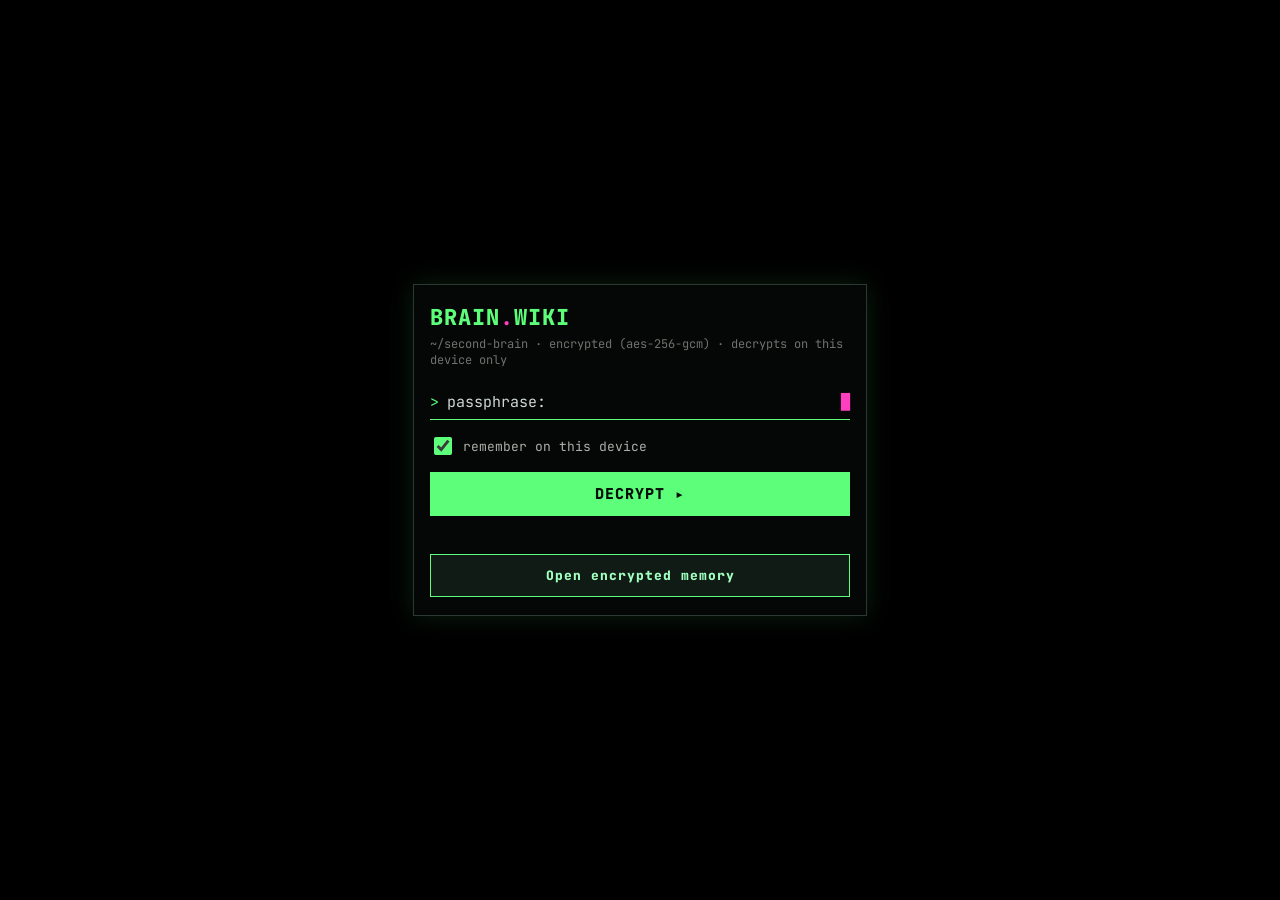
==== commit 98f73bc3: "Integrate editable encrypted memory into the existing Brain graph Keep nightly graph data, earlier b" ====
--- a/index.html
+++ b/index.html
@@ -27,7 +27,7 @@
 #panel em{color:#8a948f;font-style:normal}#panel strong{color:#fff}
 #panel .x{position:sticky;float:right;top:0;color:#ff3fbf;cursor:pointer;font-size:15px;padding:4px 6px;background:rgba(4,6,5,.9)}
 #panel .meta{color:#ff3fbf;font-size:11px;margin-bottom:6px}
-#ctl{position:fixed;z-index:7;display:flex;gap:6px}
+#ctl{position:fixed;z-index:7;display:flex;gap:6px;flex-wrap:wrap;max-width:78vw;justify-content:flex-end}
 #ctl button{font:inherit;font-size:11px;font-weight:700;letter-spacing:.5px;background:rgba(6,10,8,.9);color:#7dffc8;border:1px solid #7dffc8;padding:5px 9px;cursor:pointer;box-shadow:0 0 10px rgba(125,255,200,.25)}
 #ctl button.off{color:#ff3fbf;border-color:#ff3fbf;box-shadow:0 0 10px rgba(255,63,191,.3)}
 #sbox{position:fixed;z-index:9;display:none;background:rgba(4,6,5,.97);border:1px solid #f5f542;box-shadow:0 0 18px rgba(245,245,66,.2)}
@@ -61,8 +61,8 @@
 <label class="rem"><input id="grem" type="checkbox" checked> remember on this device</label>
 <button id="gbtn" type="submit">DECRYPT ▸</button><div class="st" id="gst"></div></form></div>
 <div id="wrap"><canvas id="c"></canvas></div>
-<div id="ctl" style="display:none"><button id="bsearch" aria-label="search">⌕ FIND</button><button id="bplay" aria-label="auto-cycle">❚❚ AUTO</button></div>
-<div id="sbox"><div class="row1"><span>⌕</span><input id="sq" placeholder="search people, mail, notes…" autocomplete="off" autocapitalize="off" spellcheck="false"><span class="cl" id="sclose">[ x ]</span></div><div id="sres"></div></div>
+<div id="ctl" style="display:none"><button id="bhow" aria-label="how to brain">? HOW</button><button id="bsearch" aria-label="search">⌕ FIND</button><button id="bfit" aria-label="fit all or reset zoom">FIT</button><button id="bplay" aria-label="auto-cycle">❚❚ AUTO</button></div>
+<div id="sbox"><div class="row1"><span>⌕</span><input id="sq" placeholder="search people, mail, tickers…" autocomplete="off" autocapitalize="off" spellcheck="false"><span class="cl" id="sclose">[ x ]</span></div><div id="sres"></div></div>
 <div id="panel"></div>
 <script>
 window.startBrain=()=>{
@@ -80,16 +80,17 @@
  {k:'notes',t:'NOTES',n:'05',sub:'what you already wrote down',c:'#46e85a'},
  {k:'decisions',t:'DECISIONS',n:'06',sub:'what is settled',c:'#b77cff'},
  {k:'ideas',t:'IDEAS',n:'07',sub:'what is next, smallest first',c:'#ff9a2e'},
- {k:'sync',t:'SYNC',n:'08',sub:'',c:'#7dffc8'}];
-const NS=STAGES.length,SEC=STAGES.slice(1,8).map(s=>s.k),ABBR=['PPL','PRJ','CAL','INB','NOT','DEC','IDE'];
+ {k:'markets',t:'MARKETS',n:'08',sub:'desks, coins, stocks and ETFs',c:'#ffe14a'},
+ {k:'sync',t:'SYNC',n:'09',sub:'',c:'#7dffc8'}];
+const NS=STAGES.length,SYNC_I=NS-1,SEC=STAGES.slice(1,SYNC_I).map(s=>s.k),ABBR=['PPL','PRJ','CAL','INB','NOT','DEC','IDE','MKT'];
 const STAGE_T=2.6,LOOP=STAGE_T*NS,SPIDER='#5dff7a',MAG='#ff3fbf',YEL='#f5f542',RED='#ff5a4e';
-const secColor=s=>(STAGES.find(x=>x.k===s)||STAGES[8]).c;
+const secColor=s=>(STAGES.find(x=>x.k===s)||STAGES[SYNC_I]).c;
 const stageOfSection=s=>Math.max(0,STAGES.findIndex(x=>x.k===s));
 let seed=1337;const rnd=()=>{seed=(seed*1664525+1013904223)>>>0;return seed/4294967296};
 const gauss=()=>{let u=0;for(let i=0;i<4;i++)u+=rnd();return (u-2)/2};
-const CENT={people:[430,-110,40],projects:[-20,-400,-60],calendar:[-440,-70,-40],inbox:[-280,310,60],notes:[60,440,-20],decisions:[380,290,-80],ideas:[0,0,0]};
+const CENT={people:[430,-110,40],projects:[-20,-400,-60],calendar:[-440,-70,-40],inbox:[-280,310,60],notes:[60,440,-20],decisions:[380,290,-80],ideas:[0,0,0],markets:[220,-280,50]};
 const bySec={};SEC.forEach(s=>bySec[s]=[]);
-const nodeIdx={};G.nodes.forEach((n,i)=>{n.i=i;nodeIdx[n.id]=n;if(bySec[n.section])bySec[n.section].push(n)});
+const nodeIdx=Object.create(null);G.nodes.forEach((n,i)=>{n.i=i;nodeIdx[n.id]=n;if(bySec[n.section])bySec[n.section].push(n)});
 const clusters={};
 SEC.forEach(s=>{
   const nn=bySec[s].length,R=165+Math.min(80,nn*.25),c=CENT[s],pts=[],segs=[];const walks=70+Math.min(50,nn>>2),steps=26;
@@ -103,7 +104,7 @@
 G.nodes.forEach(n=>{if(!n.p){n.p=n.section==='today'?[0,-60,10]:[0,-30,-10];bySec.ideas.push(n);n.center=true}});
 const bg=[];for(let k=0;k<1400;k++)bg.push([gauss()*900,gauss()*700,gauss()*700]);
 // ----- labels
-const KIND={people:'person',projects:'project',calendar:'event',inbox:'thread',notes:'note',decisions:'decided',ideas:'idea'};
+const KIND={people:'person',projects:'project',calendar:'event',inbox:'thread',notes:'note',decisions:'decided',ideas:'idea',markets:'mkt',howto:'guide'};
 const short=(s,n=20)=>s.length>n?s.slice(0,n-1)+'…':s;
 function baseLabel(n){let L=n.label.replace(/^(Inbox|Drive|Notion|Task) · /,'').replace(/\(.*?\)/g,'').trim();if(n.kind==='mail')L=n.org&&n.org!=='me'?n.org:'me';return short(L)}
 function lab(n){const flag=!!n.flag||(n.section==='notes'&&/Status:\*\* Blocked/.test(n.text));return {text:baseLabel(n)+(flag?' · ⚑ check':' · '+(n.kind==='hub'?'hub':KIND[n.section]||'page')),flag}}
@@ -123,24 +124,37 @@
 const secWords={};SEC.forEach(s=>secWords[s]=bySec[s].reduce((a,n)=>a+n.words,0));const totalWords=ST.words;
 const nowHM=(()=>{const d=new Date(G.generated);return String(d.getHours()).padStart(2,'0')+':'+String(d.getMinutes()).padStart(2,'0')})();
 const LOG=[];{seed=99;for(let si=0;si<NS;si++){const st=STAGES[si],t0=si*STAGE_T;LOG.push({t:t0+.02,v:'walk',w:'→ '+st.k,c:st.c});
-  const L=si===0?TODAYL:si<8?LBL[st.k]:SEC.flatMap(x=>LBL[x].slice(0,2));const ws=si>0&&si<8?bySec[st.k]:[];
+  const L=si===0?TODAYL:si<SYNC_I?LBL[st.k]:SEC.flatMap(x=>LBL[x].slice(0,2));const ws=si>0&&si<SYNC_I?bySec[st.k]:[];
   for(let k=1;k<16;k++){const tt=t0+k*STAGE_T/16,r=rnd();
    if((r<.3||si===0)&&L.length){const l=L[Math.floor(rnd()*L.length)];const v=si===0?(l.flag?'flag':/due|bill/.test(l.text)?'due':/reply/.test(l.text)?'reply':'next'):(l.flag?'flag':'link');
      LOG.push({t:tt,v,w:l.text.split(' · ')[0].toLowerCase(),c:l.flag?MAG:si===0?RED:YEL})}
    else{const n=ws.length?ws[Math.floor(rnd()*ws.length)]:G.nodes[Math.floor(rnd()*G.nodes.length)];const words=(n.text.replace(/[#*\[\]_()]/g,' ').match(/[A-Za-z]{3,12}/g)||['page']);LOG.push({t:tt,v:'read',w:words[Math.floor(rnd()*Math.min(words.length,40))].toLowerCase(),c:'#cfd8d4'})}}}}
 // ----- camera
 const ease=x=>x<0?0:x>1?1:x*x*(3-2*x);
-const stTarget=i=>(i===0||i===8)?[0,10,0]:CENT[STAGES[i].k],stDist=i=>i===0?1150:i===8?1250:680;
+const stTarget=i=>(i===0||i===SYNC_I)?[0,10,0]:CENT[STAGES[i].k],stDist=i=>i===0?1150:i===SYNC_I?1250:680;
 function camAt(t){const si=Math.min(NS-1,Math.floor(t/STAGE_T)),p=(t-si*STAGE_T)/STAGE_T;const prev=si===0?0:si-1,e=si===0?1:ease(p/.32);
   const a=stTarget(prev),b=stTarget(si),T3=[a[0]+(b[0]-a[0])*e,a[1]+(b[1]-a[1])*e,a[2]+(b[2]-a[2])*e],D=stDist(prev)+(stDist(si)-stDist(prev))*e;
   return {T:T3,D,yaw:Math.sin(t*.11)*.35+t*.02,pitch:-.12+Math.sin(t*.07)*.05,si,p}}
 let CAM,CX=530,CY=545,F=980;
-function proj(q){const x=q[0]-CAM.T[0],y=q[1]-CAM.T[1],z=q[2]-CAM.T[2];const cy=Math.cos(CAM.yaw),sy=Math.sin(CAM.yaw),cp=Math.cos(CAM.pitch),sp=Math.sin(CAM.pitch);
+let VIEW={z:1,x:0,y:0};const ZMIN=0.28,ZMAX=5;
+function viewDefault(){return Math.abs(VIEW.z-1)<0.04&&Math.hypot(VIEW.x,VIEW.y)<8}
+function rawProj(q){const x=q[0]-CAM.T[0],y=q[1]-CAM.T[1],z=q[2]-CAM.T[2];const cy=Math.cos(CAM.yaw),sy=Math.sin(CAM.yaw),cp=Math.cos(CAM.pitch),sp=Math.sin(CAM.pitch);
   const x1=x*cy-z*sy,z1=x*sy+z*cy,y1=y*cp-z1*sp,z2=y*sp+z1*cp+CAM.D;if(z2<40)return null;const s=F/z2;return [CX+40+x1*s,CY+y1*s,s]}
+function proj(q){const r=rawProj(q);if(!r)return null;const cx=SC.x+SC.w/2,cy=SC.y+SC.h/2;return [cx+(r[0]-cx)*VIEW.z+VIEW.x,cy+(r[1]-cy)*VIEW.z+VIEW.y,r[2]*VIEW.z]}
+function setZoomAround(mx,my,newZ){const cx=SC.x+SC.w/2,cy=SC.y+SC.h/2,z2=Math.min(ZMAX,Math.max(ZMIN,newZ)),k=z2/VIEW.z;VIEW.x=mx-cx-(mx-cx-VIEW.x)*k;VIEW.y=my-cy-(my-cy-VIEW.y)*k;VIEW.z=z2}
+function resetView(){VIEW={z:1,x:0,y:0};setFitUI()}
+function fitAll(){hold();const nodes=G.nodes.filter(n=>n.p);const old={z:VIEW.z,x:VIEW.x,y:VIEW.y};VIEW={z:1,x:0,y:0};let minx=1e9,miny=1e9,maxx=-1e9,maxy=-1e9,n=0;
+  for(const node of nodes){const r=rawProj(node.p);if(!r)continue;if(r[0]<minx)minx=r[0];if(r[1]<miny)miny=r[1];if(r[0]>maxx)maxx=r[0];if(r[1]>maxy)maxy=r[1];n++}
+  if(!n){VIEW=old;return}const pad=28,bw=Math.max(40,maxx-minx),bh=Math.max(40,maxy-miny);
+  const z=Math.min(ZMAX,Math.max(ZMIN,Math.min((SC.w-2*pad)/bw,(SC.h-2*pad)/bh)));
+  const cx=SC.x+SC.w/2,cy=SC.y+SC.h/2,bcx=(minx+maxx)/2,bcy=(miny+maxy)/2;
+  VIEW={z,x:-(bcx-cx)*z,y:-(bcy-cy)*z};setFitUI()}
+function fitOrReset(){hold();if(!viewDefault())resetView();else fitAll()}
+function setFitUI(){const b=document.getElementById('bfit');if(b){b.className=viewDefault()?'':'off';b.textContent=viewDefault()?'FIT':'1×'}}
 const rgba=(hex,a)=>{const n=parseInt(hex.slice(1),16);return `rgba(${n>>16},${(n>>8)&255},${n&255},${a})`};
 function txt(s,x,y,size,col,w='400',align='left'){ctx.font=`${w} ${size}px ${FONT}`;ctx.fillStyle=col;ctx.textAlign=align;ctx.fillText(s,x,y)}
-function stateOf(si,s){const i=SEC.indexOf(s)+1;if(si>=8)return 'done';if(si===0)return 'queued';return i<si?'done':i===si?'reading':'queued'}
-function readFrac(t,s){const i=SEC.indexOf(s)+1,si=Math.floor(t/STAGE_T),p=(t-si*STAGE_T)/STAGE_T;if(si>=8||(si>0&&i<si))return 1;if(si===0||i>si)return 0;return Math.min(1,ease(p*1.15))}
+function stateOf(si,s){const i=SEC.indexOf(s)+1;if(si>=SYNC_I)return 'done';if(si===0)return 'queued';return i<si?'done':i===si?'reading':'queued'}
+function readFrac(t,s){const i=SEC.indexOf(s)+1,si=Math.floor(t/STAGE_T),p=(t-si*STAGE_T)/STAGE_T;if(si>=SYNC_I||(si>0&&i<si))return 1;if(si===0||i>si)return 0;return Math.min(1,ease(p*1.15))}
 let hits=[],SEL=null;
 // ----- scene
 function drawScene(t,ta){
@@ -158,27 +172,27 @@
       ctx.fillStyle=n.flag&&(lit||si===0)?MAG:lit?col:'rgba(240,240,235,.8)';if(lit&&st==='reading'){ctx.shadowColor=col;ctx.shadowBlur=8}
       ctx.fillRect(r[0]-sz/2,r[1]-sz/2,sz,sz);ctx.shadowBlur=0;hits.push({x:r[0],y:r[1],r:9,n})});
     const lp=proj([C.c[0]-C.R*.2,C.c[1]-C.R*1.02,C.c[2]]);
-    if(lp){const tot=bySec[s].length,read=Math.round(tot*fr);txt(s,lp[0],lp[1],st==='reading'?19:15,st==='reading'?col:st==='done'&&si>=8?col:'#e9ece6','700');
-      txt(`${read}/${tot} nodes · ${st==='reading'?'reading':st==='done'?(si>=8?'read':'done'):'queued'}`,lp[0],lp[1]+15,11,'#8b918a')}}
+    if(lp){const tot=bySec[s].length,read=Math.round(tot*fr);txt(s,lp[0],lp[1],st==='reading'?19:15,st==='reading'?col:st==='done'&&si>=SYNC_I?col:'#e9ece6','700');
+      txt(`${read}/${tot} nodes · ${st==='reading'?'reading':st==='done'?(si>=SYNC_I?'read':'done'):'queued'}`,lp[0],lp[1]+15,11,'#8b918a')}}
   ctx.lineWidth=.8;
-  if(si>0){const ac=STAGES[si].c;ctx.strokeStyle=rgba(ac,si>=8?.05:.15);ctx.beginPath();
-   for(const [a,b] of G.edges){const A=nodeIdx[a],B=nodeIdx[b];if(A.center||B.center||A.kind==='hub'||B.kind==='hub')continue;if(si<8&&A.section!==STAGES[si].k&&B.section!==STAGES[si].k)continue;
+  if(si>0){const ac=STAGES[si].c;ctx.strokeStyle=rgba(ac,si>=SYNC_I?.05:.15);ctx.beginPath();
+   for(const [a,b] of G.edges){const A=nodeIdx[a],B=nodeIdx[b];if(A.center||B.center||A.kind==='hub'||B.kind==='hub')continue;if(si<SYNC_I&&A.section!==STAGES[si].k&&B.section!==STAGES[si].k)continue;
     const r1=proj(A.p),r2=proj(B.p);if(!r1||!r2||r1[2]>2.5||r2[2]>2.5)continue;if(Math.abs(r1[0]-r2[0])>700||Math.abs(r1[1]-r2[1])>700)continue;ctx.moveTo(r1[0],r1[1]);ctx.lineTo(r2[0],r2[1])}ctx.stroke()}
-  const center=[0,0,0],sp=(si===0||si===8)?center:CENT[STAGES[si].k];
+  const center=[0,0,0],sp=(si===0||si===SYNC_I)?center:CENT[STAGES[si].k];
   const spPrev=si<=1?center:CENT[STAGES[si-1].k]||center;const e=si===0?1:ease(p/.35);
   const spw=[spPrev[0]+(sp[0]-spPrev[0])*e+Math.sin(ta*1.7)*12,spPrev[1]+(sp[1]-spPrev[1])*e+Math.cos(ta*1.3)*10,spPrev[2]+(sp[2]-spPrev[2])*e];
   const S=proj(spw);
-  if(si>1&&si<8){const a=proj(spPrev);if(a&&S){ctx.strokeStyle=rgba(acc,.85*(1-ease((p-.5)*2)));ctx.lineWidth=1.6;ctx.shadowColor=acc;ctx.shadowBlur=8;ctx.beginPath();ctx.moveTo(a[0],a[1]);ctx.lineTo(a[0]+(S[0]-a[0])*.5,a[1]);ctx.lineTo(S[0],S[1]);ctx.stroke();ctx.shadowBlur=0}}
-  const boxes=[];const lab=si===0?TODAYL.map(l=>({...l,s:l.n.section})):si>=8?SEC.flatMap(s=>LBL[s].slice(0,MODE==='phone'?4:9).map(l=>({...l,s}))):LBL[STAGES[si].k].map(l=>({...l,s:STAGES[si].k}));
-  const maxL=MODE==='phone'?(si===0?14:si>=8?99:10):99;
+  if(si>1&&si<SYNC_I){const a=proj(spPrev);if(a&&S){ctx.strokeStyle=rgba(acc,.85*(1-ease((p-.5)*2)));ctx.lineWidth=1.6;ctx.shadowColor=acc;ctx.shadowBlur=8;ctx.beginPath();ctx.moveTo(a[0],a[1]);ctx.lineTo(a[0]+(S[0]-a[0])*.5,a[1]);ctx.lineTo(S[0],S[1]);ctx.stroke();ctx.shadowBlur=0}}
+  const boxes=[];const lab=si===0?TODAYL.map(l=>({...l,s:l.n.section})):si>=SYNC_I?SEC.flatMap(s=>LBL[s].slice(0,MODE==='phone'?4:9).map(l=>({...l,s}))):LBL[STAGES[si].k].map(l=>({...l,s:STAGES[si].k}));
+  const maxL=MODE==='phone'?(si===0?14:si>=SYNC_I?99:10):99;
   ctx.font=`500 11.5px ${FONT}`;
-  lab.forEach((l,i)=>{if(i>=maxL)return;const appear=si>=8?.05+i*.006:si===0?.06+i*.03:.12+i*.052;if(p<appear)return;
+  lab.forEach((l,i)=>{if(i>=maxL)return;const appear=si>=SYNC_I?.05+i*.006:si===0?.06+i*.03:.12+i*.052;if(p<appear)return;
     let r;if(si===0){const nL=Math.min(lab.length,maxL),a=-Math.PI/2+(i+.5)/nL*6.283,RR=MODE==='phone'?330:380;r=proj([Math.cos(a)*RR*(MODE==='phone'?.75:1.1),Math.sin(a)*RR*(MODE==='phone'?1.15:.8),0]);const rn=proj(l.n.p);if(r&&rn&&p>appear){ctx.strokeStyle=rgba(l.flag?MAG:RED,.18);ctx.setLineDash([2,4]);ctx.beginPath();ctx.moveTo(r[0],r[1]);ctx.lineTo(rn[0],rn[1]);ctx.stroke();ctx.setLineDash([]);ctx.fillStyle=l.flag?MAG:RED;ctx.fillRect(rn[0]-2,rn[1]-2,4,4)}}else r=proj(l.n.p);if(!r||!S)return;const col=si===0?(l.flag?MAG:secColor(l.s==='today'||l.s==='sync'?'today':l.s)):secColor(l.s);
     const w=ctx.measureText(l.text).width+12,h=17;let x=r[0]+8,y=r[1]-h/2,tries=0;if(x+w>W-4)x=Math.max(4,r[0]-8-w);
     if(si===0&&MODE==='phone'){const rowH=Math.min(24,(SC.h-96)/Math.min(lab.length,maxL));y=SC.y+50+i*rowH;x=i%2?W-w-10:10;r=[i%2?x:x+w,y+h/2,1]}
     while(tries<14&&boxes.some(b=>x<b[0]+b[2]+3&&x+w+3>b[0]&&y<b[1]+b[3]+2&&y+h+2>b[1])){y+=h+2;tries++}
     if(y<SC.y+14||y>SC.y+SC.h-(MODE==='phone'?44:20))return;boxes.push([x,y,w,h]);const k=ease((p-appear)/.12);
-    if(si<8){ctx.strokeStyle=rgba(l.flag?MAG:si===0?col:SPIDER,.75);ctx.lineWidth=1.1;ctx.beginPath();ctx.moveTo(S[0],S[1]);ctx.quadraticCurveTo((S[0]+r[0])/2,(S[1]+r[1])/2-20,S[0]+(r[0]-S[0])*k,S[1]+(r[1]-S[1])*k);ctx.stroke()}
+    if(si<SYNC_I){ctx.strokeStyle=rgba(l.flag?MAG:si===0?col:SPIDER,.75);ctx.lineWidth=1.1;ctx.beginPath();ctx.moveTo(S[0],S[1]);ctx.quadraticCurveTo((S[0]+r[0])/2,(S[1]+r[1])/2-20,S[0]+(r[0]-S[0])*k,S[1]+(r[1]-S[1])*k);ctx.stroke()}
     ctx.globalAlpha=k;
     if(l.flag){ctx.fillStyle=MAG;ctx.shadowColor=MAG;ctx.shadowBlur=10;ctx.fillRect(x,y,w,h);ctx.shadowBlur=0;txt(l.text,x+6,y+12.5,11.5,'#1a0612','600')}
     else{ctx.fillStyle='rgba(8,10,8,.85)';ctx.fillRect(x,y,w,h);ctx.strokeStyle=rgba(col,.9);ctx.lineWidth=1;ctx.strokeRect(x+.5,y+.5,w-1,h-1);txt(l.text,x+6,y+12.5,11.5,col,'500')}
@@ -202,49 +216,54 @@
 const PW0=168,PH0=294;const pScale=()=>Math.min(1,(W-30)/(2*PW0))*0.82;
 function panelBox(x,y,w,h,title,right,rc){ctx.fillStyle='rgba(14,16,14,.92)';ctx.fillRect(x,y,w,h);ctx.strokeStyle='rgba(120,130,120,.35)';ctx.lineWidth=1;ctx.strokeRect(x+.5,y+.5,w-1,h-1);
   txt(title,x+8,y+17,11.5,'#e9ece6','700');txt(right,x+w-8,y+17,11.5,rc,'700','right');ctx.fillStyle='rgba(120,130,120,.3)';ctx.fillRect(x+6,y+25,w-12,1);ctx.beginPath();ctx.rect(x+1,y+1,w-2,h-2);ctx.clip()}
-function tabRects(){if(MODE==='phone'){const y0=SAFE.t+25,th=21,rows=[[0,1,2,3,4],[5,6,7,8]],out=[];rows.forEach((r,ri)=>{const tw=(W-16-(r.length-1)*4)/r.length;r.forEach((i,ci)=>out[i]=[8+ci*(tw+4),y0+ri*(th+3),tw,th])});return out}
+function tabRects(){if(MODE==='phone'){const y0=SAFE.t+25,th=21,per=5,rows=[];for(let i=0;i<NS;i+=per)rows.push(Array.from({length:Math.min(per,NS-i)},(_,k)=>i+k));const out=[];rows.forEach((r,ri)=>{const tw=(W-16-(r.length-1)*4)/r.length;r.forEach((i,ci)=>out[i]=[8+ci*(tw+4),y0+ri*(th+3),tw,th])});return out}
   const tw=(W-20-(NS-1)*4)/NS;return STAGES.map((s,i)=>[10+i*(tw+4),30,tw,15])}
 function drawTabs(si){const R=tabRects();TABS=R;STAGES.forEach((s,i)=>{const [tx,ty,tw,th]=R[i],on=i===si;
-  if(on&&i===8){const g=ctx.createLinearGradient(tx,0,tx+tw,0);['#c8ffb4','#34e6e6','#ff3fbf','#f5f542','#46e85a','#b77cff','#ff9a2e'].forEach((c,j)=>g.addColorStop(j/6,c));ctx.fillStyle=g}else ctx.fillStyle=on?s.c:'rgba(60,64,60,.6)';
+  if(on&&i===SYNC_I){const g=ctx.createLinearGradient(tx,0,tx+tw,0);['#c8ffb4','#34e6e6','#ff3fbf','#f5f542','#46e85a','#b77cff','#ff9a2e'].forEach((c,j)=>g.addColorStop(j/6,c));ctx.fillStyle=g}else ctx.fillStyle=on?s.c:'rgba(60,64,60,.6)';
   ctx.fillRect(tx,ty,tw,th);txt(s.k,tx+tw/2,ty+th/2+4,MODE==='phone'?10.5:10.5,on?'#060806':(i<si?'#cfd8d4':'#9aa09a'),on?'700':'400','center')})}
+function stageSub(si){
+  if(si===SYNC_I)return `${ST.emails} threads · ${FL} flagged · 0 guessed`;
+  if(si===0)return `${ST.today} items · ${(T.flagged||[]).length} flagged · ${(T.bills||[]).length} bills`;
+  if(STAGES[si].k==='markets'&&G.markets&&G.markets.desks){const ds=G.markets.desks;return ds.map(d=>`${d.short} ${d.total!=null?'$'+Math.round(d.total):'—'} vs $${Math.round(d.start||0)}`).join(' · ')}
+  return STAGES[si].sub}
 function drawChrome(t,ta,frame){
-  const si=CAM.si,p=CAM.p,acc=STAGES[si].c,prog=si===0?0:si>=8?1:Math.min(1,(si-1+p)/7);
-  const readW=Math.round(SEC.reduce((a,s)=>a+secWords[s]*readFrac(t,s),0)),linksLit=Math.round(ST.edges*prog),flagsNow=si===0||si>=8?FL:Math.round(FL*prog);
+  const si=CAM.si,p=CAM.p,acc=STAGES[si].c,prog=si===0?0:si>=SYNC_I?1:Math.min(1,(si-1+p)/SEC.length);
+  const readW=Math.round(SEC.reduce((a,s)=>a+secWords[s]*readFrac(t,s),0)),linksLit=Math.round(ST.edges*prog),flagsNow=si===0||si>=SYNC_I?FL:Math.round(FL*prog);
   if(MODE==='phone'){const y0=SAFE.t;ctx.fillStyle='#050605';ctx.fillRect(0,0,W,y0+22);let x=8;
     const seg=(k,v,c='#fff')=>{txt(k,x,y0+15,9.5,'#8b918a');x+=ctx.measureText(k).width+4;txt(String(v),x,y0+15,9.5,c,'700');x+=ctx.measureText(String(v)).width+9};
     txt('~/second-brain',x,y0+15,9.5,'#fff','700');x+=ctx.measureText('~/second-brain').width+9;seg('N',ST.nodes);seg('E',ST.edges,'#34e6e6');if(W>=380)seg('⚑',flagsNow,MAG);
     txt('brain.wiki',W-8,y0+15,9.5,MAG,'700','right');drawTabs(si);
     const ly=y0+25+2*24+4;ctx.fillStyle=acc;ctx.fillRect(10,ly+3,4,32);txt(STAGES[si].n+' '+STAGES[si].t,21,ly+21,20,'#f2f5ef','800');
-    txt(si===8?`${ST.emails} threads · ${FL} flagged · 0 guessed`:si===0?`${ST.today} items · ${(T.flagged||[]).length} flagged · ${(T.bills||[]).length} bills`:STAGES[si].sub,21,ly+34,10.5,si===8?'#f2f5ef':acc,'500')}
+    txt(stageSub(si),21,ly+34,10.5,si===SYNC_I?'#f2f5ef':acc,'500')}
   else{ctx.fillStyle='#050605';ctx.fillRect(0,0,W,27);let x=10;
     const seg=(k,v,c='#fff')=>{txt(k,x,18,11,'#8b918a');x+=ctx.measureText(k).width+6;txt(String(v),x,18,11,c,'700');x+=ctx.measureText(String(v)).width+16};
     txt('SWARM',x,18,11,'#8b918a');x+=46;txt('~/second-brain',x,18,11,'#fff','700');x+=ctx.measureText('~/second-brain').width+16;
     seg('NODES',ST.nodes);seg('EDGES',ST.edges,'#34e6e6');seg('WORDS READ',readW+'/'+totalWords);seg('LINKS',linksLit,YEL);seg('FLAGS',flagsNow,MAG);seg('T',t.toFixed(2));seg('FRAME',String(frame).padStart(4,'0'));
     txt('brain.wiki',W-10,18,11.5,MAG,'700','right');drawTabs(si);
     ctx.fillStyle=acc;ctx.fillRect(14,58,5,42);txt(STAGES[si].n+' '+STAGES[si].t,28,82,25,'#f2f5ef','800');
-    txt(si===8?`${ST.emails} threads read · ${FL} flagged · 0 guessed`:si===0?`${ST.today} items · ${(T.flagged||[]).length} flagged · ${(T.bills||[]).length} bills & deadlines · ${(T.unanswered||[]).length} waiting on you`:STAGES[si].sub,28,99,12.5,si===8?'#f2f5ef':acc,'500')}
+    txt(si===0?`${ST.today} items · ${(T.flagged||[]).length} flagged · ${(T.bills||[]).length} bills & deadlines · ${(T.unanswered||[]).length} waiting on you`:stageSub(si),28,99,12.5,si===SYNC_I?'#f2f5ef':acc,'500')}
   ctx.save();const Y=1046,PH=294,PW=168,G6=9;const px=i=>10+i*(PW+G6);
   const PB=i=>{ctx.restore();ctx.save();if(MODE==='phone'){const k=i-PAGE*2,PS=pScale(),gap=(W-2*PW*PS)/3;if(k<0||k>1){ctx.beginPath();ctx.rect(0,0,0,0);ctx.clip()}ctx.translate(gap+Math.max(0,Math.min(1,k))*(PW*PS+gap),H-SAFE.b-PH*PS-18);ctx.scale(PS,PS);ctx.translate(-px(i),-Y)}};
-  const rate=!AUTO?0:si>=8?0:Math.round(4+6*Math.abs(Math.sin(ta*1.3)));
+  const rate=!AUTO?0:si>=SYNC_I?0:Math.round(4+6*Math.abs(Math.sin(ta*1.3)));
   PB(0);panelBox(px(0),Y,PW,PH,'CRAWL LOG',rate+' w/s',SPIDER);
   LOG.filter(e=>e.t<=t).slice(-16).forEach((e,i)=>{const yy=Y+44+i*15.6;txt(nowHM,px(0)+8,yy,10.5,'#6c736c');txt(e.v,px(0)+50,yy,10.5,e.v==='read'?'#cfd8d4':e.v==='walk'?SPIDER:e.c,'700');txt(e.w.slice(0,11),px(0)+88,yy,10.5,e.v==='read'?'#cfd8d4':e.c)});
   PB(1);panelBox(px(1),Y,PW,PH,si===0?'TODAY':'SECTIONS',si===0?String(ST.today):String(SEC.length),si===0?RED:SPIDER);
   if(si===0){[['flagged',T.flagged,MAG],['blocked',T.blocked,MAG],['bills',T.bills,RED],['reply',T.unanswered,YEL],['events',T.events,'#34e6e6'],['ready',T.ready,SPIDER]].forEach(([k,a,c],i)=>{const yy=Y+46+i*30,n=(a||[]).length;
       txt(k,px(1)+8,yy,11,'#e9ece6');txt(String(n),px(1)+PW-8,yy,11,c,'700','right');ctx.fillStyle='rgba(80,86,80,.45)';ctx.fillRect(px(1)+8,yy+6,PW-16,4);ctx.fillStyle=c;ctx.fillRect(px(1)+8,yy+6,(PW-16)*Math.min(1,n/12)*ease(p*3),4)});
     txt('tap a label to open it',px(1)+8,Y+PH-10,10,'#6c736c')}
-  else{SEC.forEach((s,i)=>{const yy=Y+46+i*30,tot=bySec[s].length,rf=readFrac(t,s),on=i+1===si;txt(s,px(1)+8,yy,11,on?'#fff':'#cfd8d4',on?'700':'400');txt(Math.round(tot*rf)+'/'+tot,px(1)+PW-8,yy,10.5,'#cfd8d4','400','right');
+  else{SEC.forEach((s,i)=>{const yy=Y+46+i*(SEC.length>7?26:30),tot=bySec[s].length,rf=readFrac(t,s),on=i+1===si;txt(s,px(1)+8,yy,11,on?'#fff':'#cfd8d4',on?'700':'400');txt(Math.round(tot*rf)+'/'+tot,px(1)+PW-8,yy,10.5,'#cfd8d4','400','right');
       ctx.fillStyle='rgba(80,86,80,.45)';ctx.fillRect(px(1)+8,yy+6,PW-16,4);ctx.fillStyle=secColor(s);if(on&&i===6){const g=ctx.createLinearGradient(px(1)+8,0,px(1)+PW-8,0);g.addColorStop(0,MAG);g.addColorStop(1,'#ff9a2e');ctx.fillStyle=g}ctx.fillRect(px(1)+8,yy+6,(PW-16)*rf,4)});
     txt('pages → links → graph',px(1)+8,Y+PH-10,10,'#6c736c')}
   PB(2);panelBox(px(2),Y,PW,PH,'COVERAGE RADAR','live',SPIDER);
-  const rx=px(2)+PW/2,ry=Y+118,RR=50;ctx.strokeStyle='rgba(140,150,140,.35)';ctx.lineWidth=1;
-  for(let ring=1;ring<=3;ring++){ctx.beginPath();for(let k=0;k<=7;k++){const a=-Math.PI/2+k/7*6.283;const xx=rx+Math.cos(a)*RR*ring/3,yy=ry+Math.sin(a)*RR*ring/3;k?ctx.lineTo(xx,yy):ctx.moveTo(xx,yy)}ctx.stroke()}
-  for(let k=0;k<7;k++){const a=-Math.PI/2+k/7*6.283;ctx.beginPath();ctx.moveTo(rx,ry);ctx.lineTo(rx+Math.cos(a)*RR,ry+Math.sin(a)*RR);ctx.stroke();txt(ABBR[k],rx+Math.cos(a)*(RR+14),ry+Math.sin(a)*(RR+12)+3,9,'#aab0aa','400','center')}
-  ctx.beginPath();for(let k=0;k<=7;k++){const a=-Math.PI/2+(k%7)/7*6.283,v=Math.max(.04,readFrac(t,SEC[k%7]))*RR;const xx=rx+Math.cos(a)*v,yy=ry+Math.sin(a)*v;k?ctx.lineTo(xx,yy):ctx.moveTo(xx,yy)}
+  const rx=px(2)+PW/2,ry=Y+118,RR=50,NSEC=SEC.length;ctx.strokeStyle='rgba(140,150,140,.35)';ctx.lineWidth=1;
+  for(let ring=1;ring<=3;ring++){ctx.beginPath();for(let k=0;k<=NSEC;k++){const a=-Math.PI/2+k/NSEC*6.283;const xx=rx+Math.cos(a)*RR*ring/3,yy=ry+Math.sin(a)*RR*ring/3;k?ctx.lineTo(xx,yy):ctx.moveTo(xx,yy)}ctx.stroke()}
+  for(let k=0;k<NSEC;k++){const a=-Math.PI/2+k/NSEC*6.283;ctx.beginPath();ctx.moveTo(rx,ry);ctx.lineTo(rx+Math.cos(a)*RR,ry+Math.sin(a)*RR);ctx.stroke();txt(ABBR[k],rx+Math.cos(a)*(RR+14),ry+Math.sin(a)*(RR+12)+3,9,'#aab0aa','400','center')}
+  ctx.beginPath();for(let k=0;k<=NSEC;k++){const a=-Math.PI/2+(k%NSEC)/NSEC*6.283,v=Math.max(.04,readFrac(t,SEC[k%NSEC]))*RR;const xx=rx+Math.cos(a)*v,yy=ry+Math.sin(a)*v;k?ctx.lineTo(xx,yy):ctx.moveTo(xx,yy)}
   ctx.fillStyle='rgba(46,200,100,.75)';ctx.fill();ctx.strokeStyle='#5dff7a';ctx.lineWidth=1.5;ctx.stroke();
   [['pages',Math.round(ST.pages*prog),ST.pages],['links',linksLit,ST.edges],['flags',flagsNow,Math.max(FL,1)]].forEach(([k,v,m],i)=>{const yy=Y+214+i*17;txt(k,px(2)+8,yy,10.5,'#cfd8d4');ctx.fillStyle='rgba(80,86,80,.4)';ctx.fillRect(px(2)+64,yy-7,72,6);ctx.fillStyle='#6dffb0';ctx.fillRect(px(2)+64,yy-7,72*v/m,6);txt(String(v),px(2)+PW-8,yy,10.5,'#fff','700','right')});
   PB(3);panelBox(px(3),Y,PW,PH,'WORD HEAT',String(ST.nodes),SPIDER);
   SEC.forEach((s,i)=>{const yy=Y+44+i*15.5;txt(ABBR[i],px(3)+8,yy,9.5,'#aab0aa');const rf=readFrac(t,s);for(let k=0;k<10;k++){ctx.fillStyle=k<rf*10-.01?(i===0?'#f2f5ef':secColor(s)):'rgba(70,76,70,.55)';if(i===6&&k<rf*10&&k%2)ctx.fillStyle=MAG;ctx.fillRect(px(3)+40+k*12,yy-9,9,9)}});
-  txt('words per second',px(3)+8,Y+168,10,'#cfd8d4');const wpm=!AUTO||si>=8||si===0?0:Math.round((300+60*Math.sin(ta*2.1))/10)*10;txt(wpm+'/m',px(3)+8,Y+192,19,'#fff','700');
+  txt('words per second',px(3)+8,Y+168,10,'#cfd8d4');const wpm=!AUTO||si>=SYNC_I||si===0?0:Math.round((300+60*Math.sin(ta*2.1))/10)*10;txt(wpm+'/m',px(3)+8,Y+192,19,'#fff','700');
   [['read',readW>999?Math.round(readW/100)/10+'k':readW,'#fff'],['linked',linksLit,YEL],['flagged',flagsNow,MAG],['guessed',0,SPIDER]].forEach(([k,v,c],i)=>{const yy=Y+214+i*17;txt(k,px(3)+8,yy,10.5,'#cfd8d4');txt(String(v),px(3)+PW-8,yy,10.5,c,'700','right')});
   PB(4);panelBox(px(4),Y,PW,PH,'BRAIN SCORE','live',SPIDER);
   ctx.lineWidth=2;ctx.beginPath();for(let k=0;k<=60;k++){const xx=px(4)+10+k*(PW-20)/60,yy=Y+58+Math.sin(k*.18+ta*2)*9+Math.sin(k*.05+ta)*5;k?ctx.lineTo(xx,yy):ctx.moveTo(xx,yy)}
@@ -252,7 +271,7 @@
   const score=Math.round(8+(SCORE-8)*(si===0?1:prog)),gx=px(4)+PW/2,gy=Y+165;ctx.lineWidth=10;ctx.strokeStyle='rgba(70,76,70,.6)';ctx.beginPath();ctx.arc(gx,gy,42,Math.PI*.75,Math.PI*2.25);ctx.stroke();
   const gc=score<30?MAG:score<65?'#d8ff3a':'#6dffb0';ctx.strokeStyle=gc;ctx.shadowColor=gc;ctx.shadowBlur=10;ctx.beginPath();ctx.arc(gx,gy,42,Math.PI*.75,Math.PI*(.75+1.5*score/100));ctx.stroke();ctx.shadowBlur=0;
   txt(String(score),gx,gy+8,24,'#fff','700','center');txt('brain score',gx,gy+24,9,'#aab0aa','400','center');txt('flags to ask · '+flagsNow,px(4)+8,Y+256,11,MAG,'700');txt("ask, don't guess",px(4)+8,Y+274,10,'#8b918a');
-  PB(5);panelBox(px(5),Y,PW,PH,'CRAWLER.PY',(AUTO?(si>=8?15:Math.round(10+5*p)):0)+' l/s',MAG);
+  PB(5);panelBox(px(5),Y,PW,PH,'CRAWLER.PY',(AUTO?(si>=SYNC_I?15:Math.round(10+5*p)):0)+' l/s',MAG);
   const code=[['# crawler.py · reads your brain','#6c736c'],['graph = load("brain.wiki")',SPIDER],['spider = Crawler(legs=16, t',SPIDER],['today = graph.what_needs_me()',RED],['for section in graph.sectio',MAG],['    spider.walk_to(section)','#e9ece6'],['    for page in spider.read(',MAG],['        kind = classify(pag','#e9ece6'],['        if kind == "stale":',MAG],['            flags.append(pa','#e9ece6'],['        else:',MAG],['            graph.link(page','#e9ece6'],['refresh --gmail --notion',SPIDER]];
   const totalCh=code.reduce((a,c)=>a+c[0].length,0),shownCh=Math.floor(totalCh*Math.min(1,.06+t/(LOOP*.92)));let left=shownCh,cy=Y+42,lastX=px(5)+8,lastY=cy;ctx.font=`400 9.6px ${FONT}`;
   for(const [s,c] of code){if(left<=0)break;const part=s.slice(0,left);left-=s.length;txt(part,px(5)+8,cy,9.6,c);lastX=px(5)+8+ctx.measureText(part).width;lastY=cy;cy+=15}
@@ -261,7 +280,7 @@
   if(MODE==='phone'){for(let k=0;k<3;k++){ctx.fillStyle=k===PAGE?'#7dffc8':'rgba(150,160,150,.4)';ctx.fillRect(W/2-25+k*18,H-SAFE.b-11,12,3)}}
 }
 // ----- layout
-const ctl=document.getElementById('ctl'),bplay=document.getElementById('bplay'),bsearch=document.getElementById('bsearch'),sbox=document.getElementById('sbox'),sq=document.getElementById('sq'),sres=document.getElementById('sres'),panel=document.getElementById('panel');
+const ctl=document.getElementById('ctl'),bplay=document.getElementById('bplay'),bsearch=document.getElementById('bsearch'),bhow=document.getElementById('bhow'),bfit=document.getElementById('bfit'),sbox=document.getElementById('sbox'),sq=document.getElementById('sq'),sres=document.getElementById('sres'),panel=document.getElementById('panel');
 function layout(){
   const phone=(innerWidth<700||innerWidth/innerHeight<0.7)&&!qs.has('desk');MODE=phone?'phone':'desk';const wr=document.getElementById('wrap');
   if(MODE==='phone'){W=innerWidth;H=innerHeight;DPR=Math.min(3,devicePixelRatio||1);const cs=getComputedStyle(document.getElementById('safe'));SAFE={t:parseFloat(cs.paddingTop)||0,b:parseFloat(cs.paddingBottom)||0};
@@ -270,7 +289,7 @@
     ctl.style.cssText=`right:8px;top:${Math.round(dashTop-36)}px`;sbox.style.left='8px';sbox.style.right='8px';sbox.style.top=(SAFE.t+76)+'px';sbox.style.width='auto'}
   else{W=1080;H=1350;DPR=1;SAFE={t:0,b:0};cv.width=1080;cv.height=1350;cv.style.width='1080px';cv.style.height='1350px';SC={x:0,y:46,w:1080,h:1000};CX=530;CY=545;F=980;
     const s=Math.min(innerWidth/W,innerHeight/H);wr.style.cssText=`position:absolute;left:50%;top:50%;width:1080px;height:1350px;transform:translate(-50%,-50%) scale(${s})`;
-    const r=cv.getBoundingClientRect();ctl.style.cssText=`left:${r.left+r.width-12-200*s}px;top:${r.top+56*s}px`;sbox.style.left=(r.left+r.width*.3)+'px';sbox.style.width=(r.width*.45)+'px';sbox.style.top=(r.top+52*s)+'px';sbox.style.right='auto'}
+    const r=cv.getBoundingClientRect();ctl.style.cssText=`left:${r.left+r.width-12-280*s}px;top:${r.top+56*s}px`;sbox.style.left=(r.left+r.width*.3)+'px';sbox.style.width=(r.width*.45)+'px';sbox.style.top=(r.top+52*s)+'px';sbox.style.right='auto'}
   ctl.style.display=REC?'none':'flex';
   const g=ctx.createRadialGradient(CX+40,CY,60,CX+40,CY,Math.max(W,H)*.75);g.addColorStop(0,'#1d1e19');g.addColorStop(.55,'#121310');g.addColorStop(1,'#050505');VIG=g;
 }
@@ -281,22 +300,56 @@
   CAM=camAt(t);ctx.fillStyle=VIG;ctx.fillRect(0,0,W,H);drawScene(t,ta);drawChrome(t,ta,Math.floor(t*60))}
 window.renderAt=renderAt;
 const curStage=()=>Math.floor((((tcur%LOOP)+LOOP)%LOOP)/STAGE_T);
-function setPlayUI(){bplay.textContent=AUTO?'❚❚ AUTO':'▶ AUTO';bplay.className=AUTO?'':'off';window.BRAIN_STATE={auto:AUTO,stage:curStage(),t:tcur,sel:SEL,panel:panel.style.display!=='none'}}
+function setPlayUI(){bplay.textContent=AUTO?'❚❚ AUTO':'▶ AUTO';bplay.className=AUTO?'':'off';setFitUI();window.BRAIN_STATE={auto:AUTO,stage:curStage(),t:tcur,sel:SEL,panel:panel.style.display!=='none',zoom:VIEW.z,pan:[VIEW.x,VIEW.y]}}
 function hold(){if(AUTO){AUTO=false;const si=curStage(),end=si*STAGE_T+.94*STAGE_T;tcur=((tcur%LOOP)+LOOP)%LOOP;holdTarget=tcur<end?end:null}setPlayUI()}
 function jumpStage(i){i=(i+NS)%NS;AUTO=false;tcur=i*STAGE_T+.02;holdTarget=i*STAGE_T+.94*STAGE_T;setPlayUI()}
-function play(){if(panel.style.display!=='none')panel.style.display='none';SEL=null;AUTO=true;holdTarget=null;setPlayUI()}
+function play(){if(panel.style.display!=='none')panel.style.display='none';SEL=null;AUTO=true;holdTarget=null;resetView();setPlayUI()}
 bplay.addEventListener('click',e=>{e.stopPropagation();AUTO?hold():play()});
-window.brainDbg={tabs:()=>TABS,hits:()=>hits.filter(h=>h.box).map(h=>({x:h.x,y:h.y,id:h.n.id})),pts:()=>hits.filter(h=>!h.box).slice(0,400).map(h=>({x:h.x,y:h.y,id:h.n.id}))};
-window.brainCtl={hold,play,jumpStage,openNode:id=>openNode(nodeIdx[id]),fly:id=>flyTo(id)};
+bhow.addEventListener('click',e=>{e.stopPropagation();hold();closeSearch();openNode(nodeIdx['howto/brain'])});
+bfit.addEventListener('click',e=>{e.stopPropagation();fitOrReset()});
+window.brainDbg={tabs:()=>TABS,hits:()=>hits.filter(h=>h.box).map(h=>({x:h.x,y:h.y,id:h.n.id})),pts:()=>hits.filter(h=>!h.box).slice(0,400).map(h=>({x:h.x,y:h.y,id:h.n.id})),view:()=>VIEW};
+window.brainCtl={hold,play,jumpStage,openNode:id=>openNode(nodeIdx[id]),fly:id=>flyTo(id),fitAll,resetView,setZoomAround,fitOrReset};
 // ----- panel
-function md(s){const esc=x=>x.replace(/&/g,'&amp;').replace(/</g,'&lt;');let out='',inL=false;
-  for(let l of s.split('\n')){l=esc(l).replace(/\[\[([^\]]+)\]\]/g,(m,k)=>`<a data-k="${k}" class="${k.startsWith('mail/')?'ml':''}">${nodeIdx[k]?esc(nodeIdx[k].label):k}</a>`).replace(/\*\*(.+?)\*\*/g,'<strong>$1</strong>').replace(/\*(.+?)\*/g,'<em>$1</em>').replace(/\[([^\]]+)\]\((https?:[^)]+)\)/g,'<a href="$2" target="_blank" rel="noopener">$1</a>');
-    if(/^\s*- /.test(l)){if(!inL){out+='<ul>';inL=true}out+='<li>'+l.replace(/^\s*- /,'')+'</li>'}else{if(inL){out+='</ul>';inL=false}
-      if(l.startsWith('# '))out+='<h1>'+l.slice(2)+'</h1>';else if(l.startsWith('## '))out+='<h2>'+l.slice(3)+'</h2>';else if(l.trim())out+='<p>'+l+'</p>'}}
-  return out+(inL?'</ul>':'')}
+function escaped(value) {
+  const text = String(value);
+  return text.replace(/&/g,'&amp;').replace(/</g,'&lt;').replace(/>/g,'&gt;')
+    .replace(/"/g,'&quot;').replace(/'/g,'&#39;');
+}
+function inlineMarkdown(value) {
+  const tokens = /\[\[([^\]]+)\]\]|\[([^\]]+)\]\((https?:\/\/[^\s)]+)\)|\*\*([^*]+)\*\*|\*([^*]+)\*/g;
+  let out = '', end = 0;
+  for (const match of value.matchAll(tokens)) {
+    out += escaped(value.slice(end,match.index));
+    const [,key,label,href,bold,italic] = match;
+    if (key) {
+      const caption = Object.hasOwn(nodeIdx,key) ? nodeIdx[key].label : key;
+      out += '<a data-k="' + escaped(key) + '" class="' + (key.startsWith('mail/') ? 'ml' : '') + '">' + escaped(caption) + '</a>';
+    } else if (href) {
+      out += '<a href="' + escaped(href) + '" target="_blank" rel="noopener noreferrer">' + escaped(label) + '</a>';
+    } else if (bold) { out += '<strong>' + escaped(bold) + '</strong>'; }
+    else { out += '<em>' + escaped(italic) + '</em>'; }
+    end = match.index + match[0].length;
+  }
+  return out + escaped(value.slice(end));
+}
+function md(s) {
+  let out = '', inList = false;
+  for (const line of String(s).split('\n')) {
+    if (/^\s*- /.test(line)) {
+      if (!inList) {out += '<ul>'; inList = true;}
+      out += '<li>' + inlineMarkdown(line.replace(/^\s*- /,'')) + '</li>';
+    } else {
+      if (inList) {out += '</ul>'; inList = false;}
+      if (line.startsWith('# ')) out += '<h1>' + inlineMarkdown(line.slice(2)) + '</h1>';
+      else if (line.startsWith('## ')) out += '<h2>' + inlineMarkdown(line.slice(3)) + '</h2>';
+      else if (line.trim()) out += '<p>' + inlineMarkdown(line) + '</p>';
+    }
+  }
+  return out + (inList ? '</ul>' : '');
+}
 function openNode(n){if(!n)return;hold();SEL=n.id;const linked=G.edges.filter(e=>e[0]===n.id||e[1]===n.id).length;
-  panel.innerHTML=`<span class="x">[ x ]</span><div class="meta">[ ${n.section} ] · ${n.kind} · ${n.words} words · ${linked} links</div>`+md(n.text);panel.style.display='block';panel.scrollTop=0;setPlayUI()}
-function flyTo(id){const n=nodeIdx[id];if(!n)return;const st=n.section==='sync'?8:stageOfSection(n.section);jumpStage(st);SEL=id;setTimeout(()=>openNode(n),650)}
+  panel.innerHTML=`<span class="x">[ x ]</span><div class="meta">[ ${escaped(n.section)} ] · ${escaped(n.kind)} · ${escaped(n.words)} words · ${linked} links</div>`+md(n.text);panel.style.display='block';panel.scrollTop=0;setPlayUI()}
+function flyTo(id){const n=nodeIdx[id];if(!n)return;if(n.section==='howto'){openNode(n);return}const st=n.section==='sync'?SYNC_I:stageOfSection(n.section);jumpStage(st);SEL=id;setTimeout(()=>openNode(n),650)}
 panel.addEventListener('click',e=>{hold();const a=e.target.closest('a[data-k]');if(a){flyTo(a.dataset.k);e.preventDefault()}if(e.target.classList.contains('x')){panel.style.display='none';SEL=null;setPlayUI()}});
 panel.addEventListener('touchstart',()=>hold(),{passive:true});
 // ----- search
@@ -308,7 +361,7 @@
 function runSearch(){const q=sq.value.trim().toLowerCase();if(!q){sres.innerHTML='';sList=[];return}const toks=q.split(/\s+/).filter(Boolean);
   sList=IDX.map(it=>[score(q,toks,it),it]).filter(x=>x[0]>(toks.length>1?toks.length*6:5)).sort((a,b)=>b[0]-a[0]).slice(0,12).map(x=>x[1]);
   sres.innerHTML=sList.map((it,i)=>{const bi=it.b.indexOf(toks[0]);const snip=bi>=0?it.n.text.slice(Math.max(0,bi-30),bi+70).replace(/[#*\[\]]/g,''):'';
-    return `<div data-i="${i}"><b style="background:${secColor(it.n.section==='sync'?'sync':it.n.section)}">${it.n.section}</b>${it.n.label.replace(/</g,'&lt;')}<i>${snip.replace(/</g,'&lt;')}</i></div>`}).join('')||'<div><i>no matches</i></div>';window.SEARCH_N=sList.length}
+    return `<div data-i="${i}"><b style="background:${secColor(it.n.section==='sync'?'sync':it.n.section)}">${escaped(it.n.section)}</b>${escaped(it.n.label)}<i>${escaped(snip)}</i></div>`}).join('')||'<div><i>no matches</i></div>';window.SEARCH_N=sList.length}
 sq.addEventListener('input',()=>{hold();runSearch()});sq.addEventListener('focus',hold);
 sq.addEventListener('keydown',e=>{if(e.key==='Enter'&&sList[0]){pick(0)}if(e.key==='Escape')closeSearch()});
 function pick(i){const it=sList[i];if(!it)return;closeSearch();flyTo(it.n.id)}
@@ -324,15 +377,30 @@
   let best=null,bd=1e9;for(const h of hits){const inBox=h.box&&x>=h.box[0]-2&&x<=h.box[0]+h.box[2]+2&&y>=h.box[1]-3&&y<=h.box[1]+h.box[3]+3;const d=h.box?(inBox?0:1e9):Math.hypot(h.x-x,h.y-y);if(d<bd&&(inBox||d<=h.r+(MODE==='phone'?5:0))){bd=d;best=h}}
   if(best)openNode(best.n)}
 const toXY=e=>{const r=cv.getBoundingClientRect();return [(e.clientX-r.left)*W/r.width,(e.clientY-r.top)*H/r.height]};
-let tsx=0,tsy=0,tmoved=false,touchT=0;
-cv.addEventListener('touchstart',e=>{const q=e.changedTouches[0];tsx=q.clientX;tsy=q.clientY;tmoved=false;touchT=Date.now();hold()},{passive:true});
-cv.addEventListener('touchmove',e=>{const q=e.changedTouches[0];if(Math.abs(q.clientX-tsx)>10||Math.abs(q.clientY-tsy)>10)tmoved=true},{passive:true});
-cv.addEventListener('touchend',e=>{const q=e.changedTouches[0],dx=q.clientX-tsx,dy=q.clientY-tsy;e.preventDefault();
-  if(Math.abs(dx)>45&&Math.abs(dx)>Math.abs(dy)*1.3){const [,y]=toXY({clientX:tsx,clientY:tsy});if(MODE==='phone'&&y>H-SAFE.b-PH0*pScale()-22){PAGE=PAGE_MANUAL=(PAGE+(dx<0?1:2))%3;pageAt=performance.now()}else jumpStage(curStage()+(dx<0?1:-1));return}
+let tsx=0,tsy=0,tmoved=false,touchT=0,pinch=null,pan0=null,viewGestured=false,mdown=null;
+const midTouch=(a,b)=>({clientX:(a.clientX+b.clientX)/2,clientY:(a.clientY+b.clientY)/2});
+const distTouch=(a,b)=>Math.hypot(a.clientX-b.clientX,a.clientY-b.clientY);
+function beginPinch(e){const a=e.touches[0],b=e.touches[1],m=midTouch(a,b),[x,y]=toXY(m);pinch={d:distTouch(a,b),z:VIEW.z,x:VIEW.x,y:VIEW.y,mx:x,my:y};viewGestured=true;tmoved=true}
+function movePinch(e){const a=e.touches[0],b=e.touches[1];if(!pinch||!pinch.d)beginPinch(e);const m=midTouch(a,b),[x,y]=toXY(m);VIEW={z:pinch.z,x:pinch.x,y:pinch.y};setZoomAround(pinch.mx,pinch.my,pinch.z*distTouch(a,b)/pinch.d);VIEW.x+=x-pinch.mx;VIEW.y+=y-pinch.my;setFitUI()}
+cv.addEventListener('touchstart',e=>{touchT=Date.now();if(e.touches.length>=2){e.preventDefault();hold();beginPinch(e);return}
+  const q=e.touches[0];tsx=q.clientX;tsy=q.clientY;tmoved=false;viewGestured=false;pinch=null;const [x,y]=toXY(q);pan0={x:VIEW.x,y:VIEW.y,sx:x,sy:y};hold()},{passive:false});
+cv.addEventListener('touchmove',e=>{if(e.touches.length>=2){e.preventDefault();hold();movePinch(e);return}
+  const q=e.touches[0],dx=q.clientX-tsx,dy=q.clientY-tsy;if(Math.hypot(dx,dy)>10)tmoved=true;
+  if(tmoved&&(!viewDefault()||viewGestured||Math.abs(dy)>=Math.abs(dx)*0.85)){e.preventDefault();hold();const [x,y]=toXY(q);if(pan0){VIEW.x=pan0.x+(x-pan0.sx);VIEW.y=pan0.y+(y-pan0.sy)}viewGestured=true;setFitUI()}},{passive:false});
+cv.addEventListener('touchend',e=>{e.preventDefault();
+  if(e.touches.length>=2){beginPinch(e);return}
+  if(e.touches.length===1){pinch=null;const q=e.touches[0];tsx=q.clientX;tsy=q.clientY;const [x,y]=toXY(q);pan0={x:VIEW.x,y:VIEW.y,sx:x,sy:y};return}
+  if(viewGestured){pinch=null;pan0=null;setFitUI();return}
+  const q=e.changedTouches[0],dx=q.clientX-tsx,dy=q.clientY-tsy;
+  if(viewDefault()&&Math.abs(dx)>45&&Math.abs(dx)>Math.abs(dy)*1.3){const [,y]=toXY({clientX:tsx,clientY:tsy});if(MODE==='phone'&&y>H-SAFE.b-PH0*pScale()-22){PAGE=PAGE_MANUAL=(PAGE+(dx<0?1:2))%3;pageAt=performance.now()}else jumpStage(curStage()+(dx<0?1:-1));return}
   if(!tmoved){const [x,y]=toXY(q);tapAt(x,y)}},{passive:false});
-cv.addEventListener('mousedown',()=>hold());
-cv.addEventListener('click',e=>{if(Date.now()-touchT<700)return;const [x,y]=toXY(e);tapAt(x,y)});
-addEventListener('keydown',e=>{if(document.activeElement===sq)return;if(e.code==='Space'){AUTO?hold():play();e.preventDefault()}if(e.key==='ArrowRight')jumpStage(curStage()+1);if(e.key==='ArrowLeft')jumpStage(curStage()-1);if(e.key==='/'){openSearch();e.preventDefault()}if(e.key==='Escape'){panel.style.display='none';closeSearch();setPlayUI()}});
+cv.addEventListener('touchcancel',()=>{pinch=null;viewGestured=true});
+cv.addEventListener('wheel',e=>{e.preventDefault();hold();const [x,y]=toXY(e);setZoomAround(x,y,VIEW.z*(e.deltaY>0?0.9:1.12));setFitUI()},{passive:false});
+cv.addEventListener('mousedown',e=>{if(e.button!==0)return;hold();const [x,y]=toXY(e);mdown={x,y,vx:VIEW.x,vy:VIEW.y,dragged:false}});
+addEventListener('mousemove',e=>{if(!mdown)return;const [x,y]=toXY(e);if(Math.hypot(x-mdown.x,y-mdown.y)>4){mdown.dragged=true;hold();VIEW.x=mdown.vx+(x-mdown.x);VIEW.y=mdown.vy+(y-mdown.y);setFitUI()}});
+addEventListener('mouseup',()=>{if(mdown&&!mdown.dragged)mdown=null});
+cv.addEventListener('click',e=>{if(Date.now()-touchT<700)return;if(mdown&&mdown.dragged){mdown=null;return}mdown=null;const [x,y]=toXY(e);tapAt(x,y)});
+addEventListener('keydown',e=>{if(document.activeElement===sq)return;if(e.code==='Space'){AUTO?hold():play();e.preventDefault()}if(e.key==='ArrowRight')jumpStage(curStage()+1);if(e.key==='ArrowLeft')jumpStage(curStage()-1);if(e.key==='0'){hold();resetView();setPlayUI()}if(e.key==='+'||e.key==='='){hold();setZoomAround(SC.x+SC.w/2,SC.y+SC.h/2,VIEW.z*1.15);setPlayUI()}if(e.key==='-'||e.key==='_'){hold();setZoomAround(SC.x+SC.w/2,SC.y+SC.h/2,VIEW.z/1.15);setPlayUI()}if(e.key==='/'){openSearch();e.preventDefault()}if(e.key==='Escape'){panel.style.display='none';closeSearch();setPlayUI()}});
 addEventListener('resize',layout);addEventListener('orientationchange',()=>setTimeout(layout,200));
 layout();setPlayUI();
 if(qs.has('open'))setTimeout(()=>flyTo(qs.get('open')),60);
@@ -342,7 +410,7 @@
 if(REC){window.READY=true;renderAt(tcur)}else loop();
 };
 </script>
-<script>window.ENC={"v": 2, "id": "39388fd558", "iter": 310000, "salt": "pHra1C9/VWCGv5n1HMGnNA==", "iv": "RiYO1q3Uss2F14IN", "ct": "HGga9vnf9rMHaks2Gt1ViYi+c+zpB+rR8k5npVV9t27q5nLalQXspueJiidIWFYnY1QZ2HIEkoz2SDtlHScSNCZwo+CwehMN/9zqpPiww3bkXXiDP1cVGZUdYjbpN8+GdM8Evp7bh9Al1cqZjZ4Ow9BMbF/yXxSEd3H3OIayi/R2c30FHoe5SyIeYCxmj5kJ0syFkKNNK0t85/EEYy/aHAddopmu4xO8LpbP+UqEwSz65sJQjw8PEJED7PDiKFwx5859ATSYGKK515hwvdSG8YnRG/RAciE9LwIEliHsBU/om9BahaMpHMGsThAXtE570dExCIPAr+zH54u+GzijPckgwdh2tH2XO18uU3RKSaacEcN+4loubEB0TOrYx1UQPHW8gS+tkupVGAwrjQ5m8m/+LQdwCYh0g1e96KzhRe1D6UvF42Uy54+KYv43XQrmZ6/C5CJgCkrwQfkevjSPmgoOs6X7nLydae89lVmEpiTF4haVWTLx2kK6pDZlTxMUdIf1cxt0J5/fk8Odq1gkQVmXoRU++dt2He3U1ei9BzQtOvX4gpor+6Cd9/dcaDiv6WyR457BtIosWa2DXzpSgcCecta9CxJ0zEYE0Szniw+5wlrXtYY3i413aumu26DSoxr1yju5nxSPcVrQnZpWuulCdrGt+93+5XweUt0X+M4M89nCYSy4gCGNLsaXzZB+FBiHIa08lDFCc6RUSWQTyIEtPMcEcIEsSBpUiU/vaxMarstmW69JFQfOV+inExyhsFdbp1k/fBKmqCocBzwCt34eJvubgt130Vxw66jkkf4wHjxEnaqXleW/Fwp33XCueKpodqO8mop49sfZfzCBDDoJdSXn57xuYD9dzpdbMLT1THn0dbDwFLvb+VTwZJT/EM5FAQTLKTDUZ1PcNbtiSEkGv95ydO74Iv3C/FZ1Eg0mGoP3BIK2oMb/xQVUdTHCJkjCyNQu0g27Bf+80vMjG8E+cydxflpo4TI000yUoeu6zUtNoYWTXOndy5yRppgAfgVaDRHkmgOtiWg3D5HSB7/yveBcuIoi1WdNXwr45LULoQUi2y760kW/bO6FNNx5pblxspd7o0TSncLllJuRaVwpMjjo6Jy7CTjCO/QaY6qh4iZrq3D14HhqmP1Avo6JefJPZ9bUjB9jXq+gC0W5L1BTfut1Uw8jn44wmA0r7GJZNnDmw2zwWpgF3xmjETztB3y5/H4H2Lb59V6u3sxXbvnYNQ8/QY35WjMgiWsnHeGn64dRRF7CZNToyufR2IrA6aGChLWDwALEoWYJQoRCjzBIab/fRXNSvBxohaQ5oQaySFeE4NuF3vys/obw3Sw4PzD4o/1H4NtE+lyYq4dmZekDaPxaUeVKPoo6cTVXqvFJ0lP4uug/CK3hI2e1zHdTbNXiXkCk2CZ7OO/frhdgI7W/XBiY7lBC6W+odQDVN0nJIcLyyC6J4gLbiSV4F7MgS9jyyexwV3X9kS2tEWKPy3odzjZ6S/6+0bbL33u2sfLrapt74IQOw0CkGHi0LcnhcHZ/e22CZv1j940vzjpIESPrJzfR7g2lhX6YfSMeCOTBybdXw22col6ViExaYRYEwYI2/Fxhu+BPiEKnsUvdHLnzAwfqW3o1w6xAoNOc2fTZHnPH7MllvWXM+JA1uhizH7fIcCBqt9wSm0nwxlwnas1+OqMFa1DNTg3/7r/Gqa27yWjZy41gBJsGdtkDiTzozBh0NORgFTaTccoGLrtUtlMzLP6LWrhwQIRej3uQpe+SfWeltpJi4F0nsyj+XYr/p/uGj2F+uLX5QpO5QPxlRfezNhgVVEyHQZuFJMYPN1wuwKWW91/v0wOPUymS6MlB1rUIoN+biq25AiMDXQVcN0jnNv6rSIkyw3Q6SzVbQ14v02Y8w/9HRJsx67kESWNnxFuh9nqMeu2Kgf15G7ENkFPkqINI+0uMqawhmrN5ac2lLBXUfEy7ZkUTyIFbyZJcoVWAlM6Ia/+8Mn5DO1RYLiLgPrnQmzfU7BXH6DEqtA63sMTk5HazSRr5Hln9/kGgBD1oeH0sZZljIMGLrcvlsS121Aaf9gbStbg8YEWmgmSRW3d+9TyineMqrCHrVHwqptd5qwxncXTHMvTdYzxteh9fYbON3Jlvok7pnlD9s2PvIz8ytVozgrGWE7MM4JEMADwa5KSGPlfXvXeGVbN/J4u29KCUiAHylGcZHJmSCgkoCw1izk56QQ/uN+AhiOkg2oR+C2/m5XgAU+qQne5F4zrnnh3LW860XK2xcKnDElNknidND9sLf/5Kd0UP9WRY+OSYN/e71uxekdH6gHipd3gIljCe8f95NMrHqjisuCB0qPiQMAZECKhnp1m3MUGaHIKA4aNArQ+IDkxYem6BpZEn9sqCE41Ge1q2R2O5NGKvSeZy1xOjAzQpvVYTWVj8Xy++rVPinx7Aq/jSp2pXK7MTflpcgR2hRIhNSLxHrBu/Gk2DcHwQnqCTqltNTBfO+CukbUQq3QARbn0JsSqiwc09vS7fAwZdvE3O6aVlvZrt80t/PyQekUTheLkgtDA1pDuVyFVe29M9rLaz9f0djGjNNL6YApLy2arHN9CisQlHz8OzAW+dJwbDIQBYwq/DKS/sj3sR/NXiaL06K9Z4Z18r4dYZ5ASmFIGn6x66MIhW7EFlkkRQ3A4OxKHNY8nHSIoszf1YsaOd2wNivkZ1HESh5S+PcRmGS+aFrhSaF3m2GiyQzXoWXLv7lJUnj+WFbWoG0uBLecE0TifBVcH8IYKxW4iSyMhGlLHKG5CSdBGAidIaTWOBxPMTctWuZYsMru4oszT/ZwE9I5vM27vV1gzYwrUo7/Gz17cHRzniXHkCAg4F4/pU2lrZ+L65WgiMdm9ISIDBJEKjnu+PabbKR5MYNXtaDJqh3bwJ3beTXQJ2fWb2Y8OvITcHwWRvIjDBmz8NMOzwDuluZ4HJjGXv+Px0CbNr3p3nEopG9lzabH8KBS7fOdleb5KartiMUKTKLG0Tn00yMCFpUZndDww0tP9p+FSyaWLtIf3ErsWbR+1PSFB/5hJxRXX3Yc7W8/hIqIhFjEoBeZyhhWBNscqc8BHQxCpyENglIS+l2uQJNPCHVdrYytv4j6e5HOsx4uoomZ/5gL8Ag8lzKuT7wmdGYStSgohi0UcmUEfqGiZc1YYDkkYR98Dl3b2bejCm7HVqfXYo/ePBipicUCYPLC2FevLFqaUYLMGn4ZFKilz53kCgyCPvdU6ttiJQelwWwUIsOUt+6+owqV2NAEKr4+VtgsIwUPiRtx12V6WpHZ9Y/H2khpxSNKcNifKWBTzNzas61pzAPSGaN6/dy9/DBw5EBpWm3ve1/SXQ5vLCTJop/pT/hPRgT/HE5jIFF1OCzXaEfyBDWfey95rZtVOUXdPeuaU7L5CJzXYquMSbdvAKEwC3cqzfC2wfr4S17k6boTya72hassuK/Py6i6+RpT3peZrTUdZhkx5NbzwNS92wPJEcMEvWIlM9jS84Dol7ecrPx64FRKFWvYF9R5qT2/AIVYuwd/Nq7r9PNIuhp2I8d9bnFwqXckZDPr4GAcQh/Zbgo1ZIKZBj8CP1HJfRCUQKfLNq2DZuhAh9smDuVKIKQWjp4kqS+RwtuZxfg5RxvHpciijg/iTa/7cs2kw//RBcNHpbt2B6IWs0n+UqhQKH9NFYVGPrGmbbryaxA+9k+piUMFwGr8LNfxUXd1UkgIf0ZaNxfFYzd/Mx3zje4Gj18rlHERmf8eJzY6RJXN9M/rDDoZmRFkJpDoWgvC+p1uvwYHyY1rJYk58WINmztEL5brNXJZb3mfenkwasNUBBeY9F1t9Hvn5OaiKuYdFW0qxJSQscjK8ahjvsEBfHk859B5pDD9udJ/LhvNLcQCoi0T5+s3zsg1WLcEzVtPqM9/9SWAz7Ip+6e1NEAlfu/7Tfm4kyc2XL3DPDOu21AtdM1F9P3Ls2+GuZDN99Dr2E4Vyw2IzwFnPLTB/o8ULt80q6Wt+jKHQqQVG+iYk256YU3cDkKrMr1DKaA0Vo5p6zicpc1KQ+tPiDMkIqNzBBeKP52ZSD7+Z+wxHTiwJRZX9Mazgn/WnI91bgrHrhu3tUTavgqr2+mTHJomMSjYDSVlAMioPmjwg6rf5nuGQ06p7lwWZTs+JjA+aRZNIfxJxY1kA4usSz3SkeTer8sADo/GctHNXk3qmzqEwAsmfpLFHnVYW/9LtjHCTW465VlgbkjVBEWLSVWFCRoB7TwG+fF/eeeCajd69htH2+RUhCkXR6Hqh1ZOKi3eUluGBMF2n4eU/Z2FvGz9by8jw4F0t9u6nMsW/zT0xN+xwYMvXfeLo7KrpE5o+wbRtOF88F0qfY8WCJZk2Uv6d/fXyIwHMaYJTq7wtGyCbYhzzcx626K/TsdzBCOv/vZ42KUnZ8qdSCr6Lwmoxr7fzEBcKzdZqAKs7jUPLJXq/8zbqb4UvDgKez3Yolu+VhUqiWxUyH0l5BwZ8BJDLPClqzqyljcnyj2waxV7yiPOzLKJA/L+KrnyYReJq7j8OHPCSDL8L4HOi7v0E6QAccLwPeQkgvVHn8CW6oMgcKAI+rKN+I1dM5fRjEIizI/57VNma8G26YAxFPr130nNyaY6hUazP2f0mCp3xYZT51lyhSDuQYaoYVz9xpv/+vKAyf+E77BWcdzdB4LoYiHGto2ij0U9iUhmYOtHhIoZM8hzXRfJ9JFbd64Eut4u20/4bG+BHZdV/BkDbTBiS+rouoBOhUdnyej9WoWfzLGpOz16TONGW7LTCafid0Zj4dg/tqSpo9XklFvkvxnf8Cen+CgtgO3pD/az35AM6HKiS9Bkut5b3h10DBL3HLVlS4/Qfvp0C4kR+6vuZd9eAh+TJSw20Yu7S3rWamXgYXwc21ad5O6yXvZV7erbZ/QZ5zEBISh8Vb/P/RmLtQXqnPSBLGPka96bKQs6aaU6QAhGrMVJIpwa4PJr4ewhMChdYgzS07k4Zxz3gss0sFuoY9jjLXT7JWQIM18H5lBG+4CzImUWujpNuxRE3UQ6zT9fsjVhNldm9JxG4vR4C3uSmMwplw2Qz/QArXc1e+sN/NUAQYNWflhbsB69Q5Pjn9ANKavhP5mLRpYcwSP18MCxLLyC7RVETz57F9GtJiXnOQsRi9VMCOObKAS/RTRXMC4ynKPIrSxyGImnoBb39o0nH3KCUDn2zKVFt+fUNS7Xh4bVcb3i4TpOUYVa9PnavX/6+Sq530QGLTliuhpW+bqE+yNTwKeWZRTG5ddpKb8oR/[base64]/A/RgJVAqJmZP1y3FJWzyIOaIEOpbz0i2S+AyfAIx0kXXL1Uc3IqOor6UkZD9v2Hv3A1LDM5R+shs5PLQh3A1t9gBSZ4s0vyTZCqPX9ObfeBiOZDg7n2gIPUavEAiCD05u06pI40cwL/vfxeC6UDBpFeCmNWzcISYODpm9c4wrDsu1GL2TW4pAGfQ/FEOzQmhCvs4INMTuQaYJMQuHAmL3t68mKSdVDd4hwMAG5xuY9Dfhk0LVC3oujywG7Vv5KPdgARqqSZTFW8nRpIq8dvN67UFAxyC8a3uBD7FLmTPxMkKZc28+4Qn9dmqURLLke292+xOzh2bi9qhdMnehCh3hJK194oAIl8UbnQ0ayhq6JMrujX0yGEtgGd36fTLT/G1ywIxLAxptuqietlve3f+41EUP0Xf8Bt4m84MD3z0LBDY0qkN3fCdAjD5QAEEuVo5x2PjV4iR70NlM4a7wk5URsgAYwi/J1N+9ZkwVnleGo44xdE6qjA7AwDR6TURUpB73xZ6Zd+KrKTUSx05sOUTGvcjO9LlfBrKgmxbQCuy5OwcchzFX+p2nP0GuMHVVSF9YlEvFs+E5yqynL2oMQ4+i8Mi1yawLe/uwVkL1hoZpzZZynEsJ0PxTGpsQrrKoAgsehhniFmxQIfP7SznLgjNmbLdD97SXIKpjup264VtuApxa703yDF6TTjD+7DIVHK/m9cZekgCvWHgr1bKiOAxkhWrFesvzOXgy1lqtV8SwWXizJuRuRNogKLbb5EZvRKEADVJA0bFzBd9DV8MVC+bOm3BJgyjnuDRq5Xhi8UNR3y+qpHETAdYqP5HIjiKVHuBRtGAoMmssF4XWondTDBSnDYYNd3BW2asMvwqBCj93R/5kr6WO2ORmCCoblVn94ioJf6491iGaeDEEJHtID2gnpyCOl/OFDv3Adn92JrH/kQwBCIfasvTahSZ+fxI6tiR3SA2Y/ETlZwDyTtQlhSzxqNm9XE8iZQXNkVurAhnK4ef3tg+R/Sm2MPuS1e1MqzR1ZFzu0jDOIxZ/GT5cmKF0VKqfFNQtPf6yrVWG4Y0PQWzPvvlt74B6Q5D6OUnNHTPjDM4mAoYXYUVdeSccl+KoYs3qU9ZgBY8PjtLr5L+sGzsB1NdA44jW9/TminenWia4QfR8v5O4dil56P4g1eX0Kd+0Rsp4jqiO0PDOVmaK+zLvdV/48/bMQ5SeQL+/d9mfCcvl2rl1FAvSe66CLUVFuK1G4V2lsFcH4Xg5mc3o7GQyZUD++FnJrNcNuoCahI5cSiP/XQBmMSt64zObhvzkbBr0JjDYFcYPvs4qW1+22rn+aXbwOTi4ZQ73okD4CxCjcPhOnhIEnEZdUdrOHA2uyuK95moLuSMVRU40glbZm3R6j2FyM/ffUToyoFFtvh0/lVtF8B+yQsdGdMPlxHFINUPTk0TcSIirHqJwEPKAQtT5pqJ/xD7bg2ljnmOwEE33RDJYMctoyYZ2eRT2nw27nTfLNUi1nA3Ool5y9KqGbvh+SSBNTHi738b+BRAQ//Ue5jUX1ivYBs1jJ+dh5fYXHeoqK+dBaU7MT2c7EmnkVB6cqrazQ2lyh30kq9qli7YTrc6EDmDB69A7wOz0buvVaz5g9cyTrj7BbJPjygbRGXfB1QIQUYbQ6ViF+xCWY6B8WXH/51c/[base64]/kxjuFJWUVP6tLfQ09JY9hXy+hVi8uQZyx98HRxr9izUQdWLb16C7UM0ZIuiPRnHfwgXamFA0TT0qqRfR0l0lecgGU8wmpT8V5Vc7QzF+8i4s4IsEmAdg66letyUsySv9xJfu7gqgs7Gjg5wOAFQXH/0dldFGRdbXgjjlWECYo8q3XADcCTa9Dvj3uafwA2MVaVFys/cTmScQlz0Jv34OHmN0jFbvUFbFriH5VCO8VoicG2s27EU+AdNsOO6a+oeiUi77lSirWr4Vp+pEGFjvHfbf852Xpg9rdMQ/CMHTzCa7KW1SZ9hhHAnEvaKlzbE14kNJ3GADdYl1h0EX+ErdBBI/JiUdinGLrH2U4tKnkY1PgscRMNKzx+2+QeixbA16Yq2db3MfZyR+zTKnN02M+DolEkXpxjZIQzSi2CNQhRr/509Tx1GcHfrarYhIxZKqiVWslJGyYwEM4B0kdk5jRNppt5gyCHZVE28RjTmRaWyckFqdKHxJVucav2ZMKGCV71SMXfxtg9nKoEb8feqr/Jsin8jEJCFcFYk6oZdoXLmt1w9fjFgT9Uh0/axCo+xjh/NVsDtykdIYblPeH934FwH7rWKvyj1c9DlUyjYZoAcbHP6+M63Yq/TheLLHd2FyWQRnAaDBn+9dLbN9b7DByojTb9c2nMK28S20Mg3bFzoArGb09ZTzTPUdX3B1Kpa4jKY4DRv975tpODhcnIqX2T5boFAXa3ImIM/zOQNoho6Kgz6kCSSp1EevG4RS42Eg2Q/phtkKs4zg7sBCrdxCy9Bcw+JtO/3PNvkVmesRlvKdg3G8/QEjP8hoKnljVlzh7TDa84tFptXALUstzke5EV5RiOZHAWaFFfIae9IO3OkuhV3lrpNFL4LQvE2r9FfB6v2EldZDvim16W/n52Orm3AaXdNcuCXn+eguf1ieP1dhF7xNlAzYmLQ3AxRYk1h0kNRFJdzmXqheuc/c028aa4BcEzsQ2GDFI1864etXM2N/Uz+YDPZlXtzT2Qur5uU7NNydflTuQQkwWWfR00/wznw2etPfhFo8QFrcuHaSs1uNXN3cufOTQVWbVzkIIOzSbfJAI1r+vqyGtGOdkXZqC6lOAVl9xmtlQs1PlwOgOucbm4klslLI66LmoGdpOeUAODV3ZLYjAaa33KLU+xWVuLzeeIJBkyOepyAG3hQBbSCWJ29nu7ExM/Psw61AAjSd3Kc8cO9XB7My9WyUbEwYVHP+IylErX+RgRHazSsSW5IwGDIyzkCkJePy7YTci2ocWeFxY3EXXw1jJTKQzyQ/fLLPRZRGH2BfDDl9M5/[base64]/d5dGFVup0WEdA7/SbC/SULEPh+vO4dM91XVGNZnYNfiuOJyi608VA4AVmZwGClUJBFFT6NuYW2zMcz1tdbJGSrLO/0A5AKQbSjLg6/SxpYMrPMVAS/SUhTTYN2dKnbQmSkaO35D3pVm+r/LiHSCk986/73dN1Ej+P2/J17Q+KB+HHLPtPz3DpR1ysz0KDzcSY6vnCflQSv5/h+Z6FgBvkRH7eQBM1KvRfjIqhfNbYLLExv+ATmcYK2qMu0HmbqtSWUxZdA1yNWo4urlcn4m4e09K+nMG2R3Cbtd2S+xUK3RZ51PunLGxFkyLpbaDwOmkivuAdpGXCzRFq0n72gt362BNLu/r/MP1b9q4I0RFLybeK83qKW6LI3sABIYu6qqMLp1mAZaeMju31qGxDEAZkqbzm/BQdCv/OeW0Z5K6msB0U3XkRdahmijPZBIxX0w0gZFLeXI8st34egXu6MofwQwZCJ7nHbjcUWbGYjf3fVFhV9kXvIqRv+/V8Zn+kIsHE+Zr+f2nY3BDpLxagHV0M0bFR2b3l0zuBNI4UjVhIkI/kXedDaqxwyIaSDo9lkBy2RWnhN9+uphDWL0YICPMUeQXCP8BmGKYDXKmG+UdK1Xbrrv/[base64]/xp4QrtxnIK6o3hVwmP47raCmwlN5dv8pms4Dbc1YRPDx9uAEhTnQngEbd4/8EwLMXBIfWKBwIDfU9nk96f0pSLfCSUC2oSDr0/RGrNGLhLpp0QTSFQkGfKRII/AKMILPlsZg2eVrzK2lkYBAIooXGDkYPjUVhNzYkY/c9t841xLNFfqyBnR713DuLVr/4vK/E67QdmK88JmFc6Mpu5iamFSW23Ph4bvV9hpnsGZtZ7VGySp+RltXb1OOKWsVzHDJxO4HlcTi1MBPiNFL400N4XUf8SYKMIWgUr7thd2w1DY75c9rz9MEJxDgL74lOzSEbhavAbyfY7GUH+af0u586Vs/djfnwj8Vs5jId4aaeHOH3lRhtnWkFHyByFKcuRT2aG4crAKrMevwXepPHiALEB4ruKdUeaqV4nQAT/DVsKJxiBGf5Mg3MCbSl/VL0I7OOEsSDnigzE/7MJW8TjT1E4twLhSucP1yXo4bFU6QGpzNYO77uUQ1EupmGytRb8eYMRdOpPWtWovHo+NEIr/+mNOJICYAq+0JOs5899GZj12duSqO/U+x22z9UGojIlPh/hNMFjLIUL3Tw/rIgHb+Yr3WawzT4fK/[base64]/HrzFriIgsZp4XW40+KWqNp8CxvIK+8/b2OhL0xzcykcIKUQm0N5o4uEjGxQRC9Hi7Ec+x1PH566QpQbM3TaU2yRAwUaQJKR7IXJIkDM4VHiwxg95cbayPdB1Yvy1UFEekDikEFltsX+dMhm65OWgFRybra624oim2DjSome1QEKvPV1RigKLepvOtW8Sd38ji9C/wL1BUWoEQ+QOuR1LK9CtKFDmerbqlyK7KXl3yB9AgjihdECR9ljwS24Q4LB2FsuzKmn1cwxOWIew28Czcio6oIadmV8DWgNUJSetC6jjvKnXwF6PSEXA08HfiOsYh6/[base64]/jI9QNAQNd5Jku9cxTetn+cDc3noiU2OMsRcAxbETKF2Y0V3kw7rID32+46ON3TV0ZKHrktrvrh95YLx7kh92w0xU4bRZ0qMlvBmPEHd6gCLFFmZzGByTrt51nkDXXpb91A+5ABI/Y9zM7WpTTGva/nyjWKA5ic8h9dvkY+gTknhZBNanLDuB/PvjEEZN2LLaZyXkaJ/6dBn2hGFCMnKrl4y2tGyqjdTVKQudhvJDgIZ9F7C7LJbXHaAklFUjLJ/cV5WwOIVrrsjWW+P9JYH5lPY1KxbDm8TSQiYkHXcdnNUyGKAOUIMnSyhCkboKhuIo/EWAyLnNxQ0Fi+ecjRLgooXn6BbVzO0KmChgML8MpAjltkb7Z9sm++7Xbo/XZIizmfQmTTNDrCv3CuQ+gs74FGRen8SJSD1oR4t4Hkfnti5xa/wblo+HWHKZUWrB70elip2vtK6SMY26IqTDI2U4WP2ZUvuLR+5F0IvKzhYhTbB3wflLQuK1pWrlXia1R7VMpLnDSiP2c01s1kbjig6chE33O+d4pTMTuK4tOyQabdlD9ja0xBEfIZsnCLWU41p5gYViNQtpPaw6QPd7ZNNmvCCIv/lHVyyflkb/CM8J4QZ6xO5re/UCR9uHuSbxHXA8WgQjEPwDU+WuDD/Ej9mylbMytoyUGpVBceZpP5z7Gd/kktwAJJtAi/YlWs34m7Os6cke9rt8dIkL5FRldv8zEXXt7Is9D8gfa8HunbUnnvdJcGl00NsTnlIcqYMBK7jF56z+Tc8agVDVIluqE/o90bfd9iJjI1VVA3s0cIUeOBbwF+QBgDnd7ye8mDRuCUg74+FnTeXIcuGxpEz8NJZzNYjqsBCBq6NGgDlDUW/fs2b1Kmyru8V8BpWI1JhgJMlUW+lPtFMeXpU0if+kpxmIH5MqS3joecrElElxEpeyfbxOWwDJ0yP7REYQRPJWnLxNYJ+BuzeZRrkz+oLAmStTWNTkzGOYOajwn5YzQa5p71szyv0/nyxf3NgA8lPvrFo60GvQ3KAfyRud25txeNMaKP6/XqygsmF3jJn8xG1oqS9Ydd054P8cFNw0dxlefTPprm/bU8llDFNMxgiym1eODZ4QGEwiGXaaMDPYnlVe/gP0KB1ALi1T1varertPSGoNHVcAFiVPHgG5tl4WevH4uOVKWb7hibEMFA6V8sO8gB9czxHVg+adaL345XeEUhjMbZNLHbKMcv5+fMV3vke3YYc7Guan0nDfX06gJRRJXpil4VC0TdOnqHIO0QjGTKUMwg5BpuQP+LmGLp6dAEnIJNRpjJlZD7aKaqTZgaR1/+0cIO10KvOzKodsg/YO1zj+KKIQ7j1X4Zll+DlkFtjRWMF4p5HK2ExH6JC3ktIun5LClnI6BV+2BlG5n18zI+xY88p5X0qXdtKPp4Vpe1y5+I6VeuJHkM7j/D3NOPtydZHbLCG/ygZFjjCMF2zzjVdfqvxaZO0b0E+vOuBMA1CMIe82TUJxd/[base64]/C4sV1Gzn1VQQ+68fHTTI0qaI3GgRzF1RrcocBwz7KCpr+KTpb/EmGYbF3JiEHR0Cpwu9boLAcESIlNjMqsKHWACa2TFpDM1B1lhbUbXcPxOoN1toQ6cE7xJXJ4FP/[base64]/bXGa1BvAlvQewYCLGPm8tELHW6aAg388QMStK0joj2j6HhYt+50XdUY8rYwcZf48iO7uIZztyAL/Nsz9ZLgGLDkQo6FP4If1KIxcL37zBgxiOPLnfDGxM80BXdJBJpXaXma/sfjrFAZHfIvZsf9CJO/pTdw7eLcHni8PvVUIllzw2wflVgeXvGuXAJehGbDik0qTkOIKCZmTWYW3ILAeUOApyy0+ycx86oNYlSWUKK6rJosAFs5IQrVf2/q2j6FnuAukIylRfVty5L3uOW8C/jrk6t2/rhdW31G1K60Et2c0cw8t2ekI8TuZggoRQgTjwf6hHxhC1PQVTKLRBXdyz+RDFCwLDb2PTEbe5waTdGvI1GN/7pYOo4QMOnPT0CUQqu4bcViAI5IPOv8dX3Xi27y1LCdqDDlyrr4g4gfVYCeWjzBMxU4cG3OcuvCEU9G1YGgH48EVwxyyiX9QZgVIbnJ2fJlLvhRpUkiWr1n1F/atjUfaF2taf1X19EgZjK03yPnUvjqET3lSZaAF4+jbSlj2zt124eypS8xnPOeRMON0rsGDdX0RGlYDN6qNixEy6G7AicsKWpeY8q4TR6a13PVDzICxVPk7GsWYJl4+jsfmIfWtHkjuR4iL7qgOMIHtAw4br7sBe7zI0QkzpZM/kqSg9vDhCytR0A4dwP9MQW2hiBaSHZImUmqobcFSaPlNjAthfrGFwQ5vFClAmlZsbT23bAUN7De6weiN2hRQWw5OuWaJqMhdCHAsKDFInGcbgOhn15gtdmBFumtygZuX3f+z5XDKl4MmSAqaTIWp0E3lMEgDIvJ2XfVJVw6XlXww34JYKlrEKGohqZs+ECLgS7vXn/buUTArHxbtA1zdG7tKWK1shH8zlw8HLSyuREpB9SA5VYE07XHc/WnQ7qzblBRp9omUD2CyQKqJYi4i5JXFt1OQlRWPgHqX3I4SzoRaSAxZnQZAw9KdgETTQs+bj8YyniLphppsxOqllD4tP/exrW4847uowfGn/loYincrbznHnTYapMmqCgqM0B+uBzlYOwInClaNCNNxxZtxpjJ1hPbzHCrZ5PxaZ5ZDBnujO6j0n7eH2jIMK9MaVri/a+3eSFKfLnd/EUuc3fj7+g8pQ2pksP/[base64]/4UuPXzbqyWMvvFA5edJuNTB5+WDKo3HKrdAfcElTgtJ1jC0hBGJN+NIoR1i+FAlBsfOTach0R+BGypjVaq/vszPd1+Yo9alOM//ayHeb9QtW+lQQJka4PAdP/ZF7CE1YSIREXB5xMhr5IGovij0HOd7Lys+z/2Op2nFe2dMmeis2sm88kbyHE9Dk0eCujS3QIIRjmy4aV8ia+EFLFZOlciqMH1Rkb+S3vx457mN2SmkJNw3NOLbKBdjoEQ1DMEQ+xdLIEpn3hVqQtjQpbi9AbOomioc1Qwu65ivR4d/Hd/Cly7viQhecPjKAbMdVX/ii0bfuMv7gINmr1TusYHuqGdqD3DJ8I6utwPWbxYWXJINTpHMZFBM9MM9YCWmYRSi/za/K7sTvkM/yYoLoNyYEWyZ9XDm6eEbwf/KCebRKg2k2yFxrQvmJzfX+RvwCX+cDeRFjTuJleONFPE/m7lZc/0OG8gYPGs8I/h+YPbe9iV5/qMTPeXOzwxrMYaxmTcLiImWjM+EfPwQm1VX13WscaJPgUJcR+iOJZUjEsIxAdPj1ZweUinRvl9RT1a+1vKGRQOxe89p2bXgXQNceta35fiMC2sLLNUI7dKiCZqpZ2lbuqqk3T+I3Q1rIXdbXGhMbmed5hus9eENVUZBjXKFc9Zt36LNFCoGX/irT0bRu/fjRxWN5NlvArkR2jLmtIkOFGYTJvQ9d8o/VxkzrhpKSqzq+//HiLEFVDozX1lACYRhW69ggTvjTjW85O1qEnM563sGJ/[base64]/g4Cca6r46FHHQrUf701T3hdgZdFBxlkAGbevJm5gespgkQMHKHsgQLdEaOrjLNPZdSRt6u/MghSjlz7pDrP1c7I51yepZj52iL3w3rbF65KiZVRw6uygc6IgSKJFTy6lBJ6LxDHYJyLcTd1H4EZ2tsyjxT9yqp+b+QFmkxYGar0q1J4C9mgyUNun+9JdQWZcV90Q/Mw1EJMfjj6Tqz+Liw76KHuroaPOnXK7sTiidf/h7/KnraxfLrJ/Ba8Ma9N2J0gL0lzeMdFcRpwvTIJI/J/QUdIJZBseTSnVSY9uELZS3h3dZlJxDnjKgR5Kz2n+VuoQheRkkC+55oggSyviVJYD8ppj66kYCEUD/GEXpPudHVYoWx8DsNTJj4VKEfQy8nTrT6B5/4DmsUWN5/HaBdInmHrfioB3gETGuoIocsQ/dAU40HCl8B5xn27x4Ye1BXomUgoku+4il0itmOcSRB+vTKNQyF+WRqTjPTWxZWjMx9d3qTTDT7Qsl6dVQnT7JlYltid0Wn6GLJY7svq5P11rbqTDo23EhwZb5nEXhuuiaEeUG/lJBY+lO3fmgKbIphhfqGCStuMCYnJV8uwWCwLpUZHdMNrz7kRPzg11RFSJFVSZiGnhtQV4cJ7uULg2zs3pq/hmAX6MLNZCdcfg2scQpB+Q4j2Yc/SPP4UjPbLOgWJoRlwweYsVZvPaEHWlIahkO7VNVjwIJAsvTmcn9P7Pkr4ZgHAsxXnYW49QTxivYq5kTi3Ch1HRbhBjwb/Z+PfYwCLyq8g3QcvsYCnAMsxS+NwdzVBZ+qNBMsc3CW0FrX6nqKzhAGefkJPHkB8P6rQiu+iFRc6ySdpdPgGgSo3m2tKwR3w0WlcyWNFuU8CQvKnHnvUGuK0ET2JjfmnK3f8LkMaKMx1JhVmsErKayaVemMxHkWvxX0TyoxDu3W2vRP9XmUgt/lpA8h8IBQ8zm1yk7gNHGF4qVpw8WAlkuHQC+MMla8FcLMY0b1o6YLt8pTKDKHZQHkM66mtFvFunxbCr9velwgGILFsaElB/NzUaHY6H/WH+dnccfxJryzyPT0KPe4ZLw1lkrxv4HrG0ej6f5rlEsMF8hTHvdD4HKeHdfYBwnHX/fNswSjZmPEO0IhoWpQWUORv8MBrB0/r0tLH0Yc59u8F2Wjgcvsw4fBnpwejlSeJMT6OEUt8o8avtnfcw03G556EeJMwUh+5Nq4+RP47J+HFmBleMJa1sy0AjV0f+Xx8kHliqptK1euiwnZ/3Ahl62dKzkc49klKE6IWW4NiEXVgijSw2dQOo/Q5aECSqCw2pCLqjqcdSvY/hVuCMQ0/XHaHpDu4Mq0M3slWO8NwjqhVFWCbFVlfIi6DB87Z/dskZI/bkG4LwmT2wHH1XEyBm2HMJ/dgbCLbU2zG/b8BulieEOYZmQ76rpJpj9u0C3464GHmwORmN13wQdNDqPbnupbdZOK3S5PSLZ3YJ08mjUSTrsoWvYbtWhbrpnG5qjFABUcSXGBGdCj3hWCLvbMo3B7Uf1KkmcJailyXmHmS5yhb4O/3bsj+8e4ORZtMuaXzJFunV26E8eY+rSrxXQEwE+h68S3ExM3Z1N1Zq91qNo/t5DGntoT6iKl2QKd/Qrpwws+IC4WkhdICMapaGXdTxdmgmjkl4aKYeSo+k7bhoh3+05erIXW0xGtOH58uiRDrwghcsN5L2voWeogVQvJ+Ynz4AjDu+Duapss/mVSgMEA0K0Q+qsnL2IvMNE1pTxjxF6r/I2OVsrEXxKEup3eUz/0Yp1O08WmIqmxVrwOur9aZ/IEwqAZH1CHIoM8EYayaSBK5LSUGFhly8edtfeDA0rhoJYy7gmyazxKFVIqj/va6YSN9Fk6YTMFaUOMLjRc+28GTsRky2CjM4hf6JY0eRUNfeUhRonpCttReIrouAJOeNlLK0D6Uw/YLQKp74VOu3MNvbz6pa4Icqv26DJ0jz1HGDbRzAWdyOa9/rBMIJFSylcntyVkvOCe+B5BcTxBJL2vIHSYym1dBu3mckokQxoaJ5GZc1hQ72QTdp6L27lQs94hci/cTSvJhq9AIoNWXD36E92FVO+3MxMA1hYadvMO1ln+kxpHWmVoXCnst6H4Zsz1L+BvBdiQpx7z2J96DaBcRdIYyqDzopehSPcX1/7Rou/Lh61maTKG5qpVjm3WNxxaMA5EcgsY8Jx6NyDxSlBz1sMypeH28gnqkTIW+eHVFSWd6WTiQh7UhluiIEz2kxKXVvoVWs3AGU7dUecHylNCYh2uP9XfyPbqTqHXph/H/G3For/ob15yUDYqU5Zz20UdgQLRer4FYk4wCWlF9P5O06EUH/GFGWZlliJb2+vYs7w42NQwNzzcCnT2PztaL+Tk/hCVSZbMjCJ/LPd6RBEenxI5RBIKLhzZO349UtpvoSjdAFMZvl7cLJ/MPXZlAiMQsXQSAfJPPo2BjaUmcbH0xqz1LgefeVLEWWEC/ZQk5t7aEwGglkRQWCEu2/[base64]/uM/dyST+R1lulSpnlkJ/QZr2Ws42rQ7Um0tuKSkVuHKjSbteeCCqc/Gk0rd5ZJyDb7diR00xmQ3eih0tHgAPDtSOkJGwdonz7f38RTRSVGLP9I9EkOS5vVe4lsXOi8n264+kgTy8UJwp+TPvtAtlManySQAyYUZRyKtcpktJ2lmle6El+TxdlCUutdAsEmpj2xCHQNTF/TREh4HUGCDmlLVdbEBtft0ZyCiW76W1fHp6ZM/G7u8llCLKnm7GRxjqzc4je7wOl7gcfCzPk/9ZQKY7y0BEusV4xaCcmHsKMwqRVzDhcvB+mrGAAipzwTlnFP53PJYIfgdZtEd2O1hR1uiZzwRBkzZ6b/7K6x/QyUUc4UruvKc8urqdGOYcuuypgE6r8ov199tjCjvEyAyIwFq9SdyuSnSbIoE3sC4M19eQ6HKniv6zbX8nY0RdWJbZ7q7ynwfjDLQGpkdROxyGknjQ6gmF3oxfK/CSs3SwV/StJOAU9Zw09S7OwXqmMTy3s9dryjzpNBTfiluaWinSJBB/YU9Q1bRS1LTlvib6R6QILYgaPGjLR0qqBKiYRZCBozAr6K1Che5CMs0vH6DrXRnWxHE8dZ5CT5z21H+qVJcKl7zrGU8KI4geVFvRGcDWidC06Rd5S9UIEFU4+LbdPsUvo7ApcVRlAGQZapJFxjGXxb/JbJ6oZsW61BowY7EdyNH3qMGXc/dNkS1uXZ9KtLZZnaR7Dk+wWMtY6kbIFL4sVFefFAzHuHZiSOHHRszYh+RZdq0yBxxVrsP2QhKdsRTNL98eP3chXoBYvpEai3d9nfOrTytv26ZhqRa1HUT/2co/zs9Y+gHBlvkHHqQCWSf24sUrMIhRS/NpB+diD716NLw2oLNiAhM9Z1JIx5eOmq96ia5B+Qxr7Pd50H0rVc1VnomGnXNwSXLBmXhoyS5R1LoOEyAUnL9riJKcgmrlP4/Pt2j7wDpB3C5MkEMAk41PDyuKawynT6VkSctJiAot7FmtV51w9mUeJsuQzq2uQrFqOcNeTicMR9MTC2PCs1mYKTA8n14xjh+6RWKS+nsF9gNCz0d7LYS5vhlMFhaPh1zQzXNemQw68GXnOrNzlrREbqFH1HGQM0OPasWexdyO7b3GLkY47irNW2/Sh/RpKR+SJEX3vdU/pH+Jcs3hHEfABRFolX36/[base64]/0VjW+vmbNel1uyO5Q6SBhCqwCG83OR+ICERf1r8aAz75DMeoxvzna6TXNypb7AE/hLqMEBv9z6uRCUKTfLwWOvejfNnhptpnbsciVXQ0LKTla91S/bjtrpB8FQ2FrPPuCmJQiB5LcFqQJHjQ0bvx68sLeQDVA6KTD1hcC4wjcYsVSrotifWEnxjZV1iwElY8Xr7RFH8HlMfgGBh0Ca01ShXQQxlD/U7R0ZkEdkLucfEMXrzBksb94dBFwKsZki4HV6KrwiFMAxhamEcKJ8Feyz4MInuYdmTZ0EpB+Ws8rp5jEtpnqiOfzmZIt1s3Hk6aJwiqS4/klhFg1XFMyOXbrjwwqMOb1WAqLgOqOL1OzhZd/eWbm1apVKtf7XRSkkTjEBfqBtBNh5TRraC2oh2oH26TvEO0MMJAoqoAMxIqqobbrgES9neQWB9Vq/IcIfK6IsXqwI+Xt+h7mtPjPDfyB/mCSOfoMYnFXWX7ccLNWmIF6vjVgiGrUMuBP8jtaVkKxGBtpOdwdVJ3Z0qsxlk93bVW9OB07dX8ZB/nbNActE73myCSgnrhER7s+rS6Sk/pxPEbgQ/k3pSLno+W3VyTDtPy7vHOZIjQ0fsJpMQLywQsM+rsbtN3KCpRftfVRiZPMxQ59XpjQYbnb156KPqJPvfUktlBGsHsAtDvB5/rx80tGQGjcejs9qCAjUstTFUzpVR4GMuzgD5rVZt49KouF6V6AJYdKLP4Wz3Vf68HqC432MbBrDh9sky4y2+YrhecMmE0jbayEIfdSHispWJ802q9TTS3lwoI0qN7qXlLRNZ4CS8YZXvSofeaNcz7p/[base64]/bHkYIujZ9ITpinNDRsrGpmq2/Iz4xosTAT7EYcpfRdBXtbsdjj+tZ1K5bREGatJLhpLcmrR0Qgnjaknc1GYz7KMGsPFLpcXipKhTmcrS/o5JPrUaGUrJ0vKVFmDd6G/Cu1mja3vXvCGwpWHh1opYvzMiNn/jqkTDLrSrrJ0D+/j5k8KcMCLUoKClEA02p5KfEmNryczoGxQ2O+wVj2BbJXM8zvGs9UsuZKPnzubR4T2NsS39VBz91VKwCLylbva2+PTDQR0YfFuirFBNYNbXEbG/k9FGQSQVH7woUx5vYP/[base64]/wqtjB0meRib9b5bUJPxrvXJKr09I34dyeYq/ZjPPt0FVZ7UfHBXbf5ac5Trk+JTA4de6jdht+2NPC9TtsMK8EBtdVhwhHO00IVYVQYdRQBgUJfH3/c2Y21tKlBqHDXyovcJAa3+jByBMXdNj84y8UgDWdIUh0gAsoWNR0B7y3RzOnJYEKxWMO1RsY/hZqe7E0UIlc9sHJQCP0YXJ/hiZbG28s+vk/1BWYoW8p+F5ggUIzmO/wjP3SQxaLrz4E9ILaq1uJgpTKnhDRYAZ73SAVc7q66ngHmluP5eV42MZ860vYDSF60cCu0T1zFoINTX7zFb0Q/HDczVi+C7EKNyK2fz4Fj8Ugjr0zkDImcDb5encLBa7M2qAYpHRXOkkSdn/xScmJK5zXEIwXR+BpYuOzu6M10NyVGDxDXpGiBZNAuFB+bxcADPhAeEYyaaHi9e/cVi1+M3KhDRKkNFuikkbyV8pSJ7WqyvpCXNAGosiCY0FLtsSXqjpjJFRFMQPhmYZouYlH3IxsHM7+gJrGuGlIv0so6PFRZ8B5CQRC+pEcpWQgY+RPSH2RzeDZu9r+H2t9bqeY3C+sJvMEsBFD1dWkPSanqq22OveF9nJeq1806WuY8b4D/5gdRqy/5Qj3zeruv4sM2f+8bOU3vvx0uvgFrUr9W9lxyswQ4YMmRzlNgAlcjZEY8gCTzJ5hlTDWHF+LEdl6Qu3S4ZH6N49LF5tTrkEgx2nJFYzJYi6JB7zDyxmx+V4WixrjSupJSRmHeAVcUAS/CcTN7m7uoarAg7a7oTyiu2fsHryEMEEetqBluOpFLdZNKlTlO2LJbC9VJCHYbnVPC+AfP1dt9BVz6q3TPEUUS/t6pe/t+m7Upu7LKplqd4/u2SN48Lhrzy+nW5XGscwexKb6k/AwIixt7cSv1iG9uU/INhPniuaCeXGIgf2Enzk63Mn2gczG7Q+uQqiKraZd8w9W3wnfTliECJnEwIaq2fF3VXcb81m07jZObgp8GV//Hx1oJdqEq8v4qItpc9MFkcdLIlZnQhhXhS84uTF2PP/Lk34/[base64]/skXPc7i/Kgird5EaNeXRwKhV7kRdWiAnVkQid4Sv28QUDMVfqKVSzkEedZAz6TL1mRAJFGmII0dMJrAOkvccypsKu8lV0w48gfdMquoHLc55qZUdkwyST6LPT4LkJF/uqm11hVrpjqCVFlfDaqafOD16rq5afbdZE3YxfATVubrA60lMuVuicZpfrVb/wj1qQTSAu0MDQMXFiZCX5JfYVyc16EhZ/QW2286ySO1CRiZclP+M+TnQuPrOtoEGLoxkcR2ELAicPU420heyMWMaZf/NKgAPwRXO4+7Xm4ZpSa0zTAxTgB8n9SwJVFVzdq9M7cyJVPO4CH3ebK/S9CHF+kF1EkX/mtIeP1zP1EUku5kTSRKLFhZe1Jd/1hSNOop31/Pw3pTMOBFkrXmcEDXBDWTUbUWy/0Txt5EBiP5UZEpgxI0USlx4CivEFVXbcTj6WyMBaebm8SY1OJtqI8inbOrHKvFOeTYuJ39/iQrwQ9IyMjRvh0+TSAvsWSc5I6+eSBJvhLgGh/2+ZB9O6vb0MpKxoCo3ivWJlnT809g9E5IP4cJ+byNoRm0KzIk93p4mgPLz6w1QZRLtJpTsd/pGPIndZNcf/ReW91jRKpgSITw9lfkj7XftgXGOw98aXsu+yosThERtPYgOS/Z0PKWqZd9V+gB8oNxudFVp6iz/7huxc0IfEMtqOB/gBqqOxWvEEVc2WRTksNSHr5J6isGJZNiw1PtgY9ajumsSJdCN1otDmSmd3hxGNa7bmjn6utabwPdyzuOdiYjcqBDaXbzcvfi7MVgXDSO9qCCPfqxgTZ7NfcdfXQmSxe1m/jSUm1VQVJJDqYbiv6sxTvyhWw+PLV2JzMK+Q+9CcW9hvQmawe80wUqsmVmP4r/PU3sxD5iKnhNea9jfHkLNRFCaDGlndHKBGGfdBbgiCFWp0oIuN31sWK7vcJoRJIaXFBPy+CwRW/McTq/[base64]/luN9HOaD8YPOODI1Eoe5EYYSCmEmVbK2ZO0rO5+74yLCit+6OUR9Cz1ALjjyl9vZjrhuvkLzDvPy3v5LDoptFGYwZzg/ivaJUdYXDUPcCcfNhm/i7YS/TfZwYIfgLXhNiGRVBoL9XnNtk5gVXUHkfsprnyY9ja0kFujHMgawFFphgnJylIOsQVsea8HitLOe51QDf5+oHlcOzFwuNsY3IryMx4++vELEvXTE3RfbdcOmW7BMWIXpReSWkGTR+hv8Muy9MW1B2a2PhxBKNmHiKDSiCj/o3w6DbvtnsTz0TV6fZ5RnEQj9S1JNlTgqHMUeTKcSaBu6QLauiVv2Rjd6QB9+Ao3h4AvjIocs3Oa7nQKmJP+lZ9S1SHA6H7hcTb4eJQtbt8YkrGP7TSzrVLzbnJlwyHPn/nags4GLQQkMF0NMYZfcN6WKHyiBp5AiAb0K7LgxOcoWMAV+WUafg8slTA+vcXfy6c6fE1E4GRVVnYlPLwTx8iBhwJibOf5sjxYX27aRjYAfU9c2/gIx2WZJIcR3CWzLMrrxSzgguq8wJ9R74q4Nk4HFaJJD+6Yrxlc2rvX56hBCvrISf1jymRInQeE4Ungzs1MMaY/eiHwcaBUxfV2JMVC6zeunYenbtAAPHXcDa7ASASoDyPP1bK6SNv9jauuu9EnRMWA3zCteBwQRbZYGOTc2OvpS4RGWlNQt0op6GbkQkDwmVZ2JgNNXiR5LKLGYDWo7b/rsNi06dvP4NYpKj1Figag/Oa72PaY+8vX7LqgAtnyOuAxU48GW0J7I9HxbNSM7p9cHb1j0r8P6tHiC+c0PcSSM2fxcvgi8Oke5pj2ZnoMMwoYpPKq83QTK4WNtc+Mc3voAkGcvN9h9/GEEdbLnCiNKAgQtOJuVYpsTche0SxQDWeOrlhEzpd/yIQHbtnYOFbYGNyXO7FuP0ruEOuwbE21tykutRbSHRR/G6WUufy5U1A0H9BpXOyTsFFuMKvHC8SDA0rDbG/gtCkkV3Ak36pg5E0l4NY5RBYDZC/CRbHxjxDaftig1zuEdLi1ajq9PNnhs4tcCo5bpTMcsx3UZDbmQwx0gAAdGwmc42el1Ja3WKF45jyxKQ6bgEguwRZPf5sEgTMoMyGQcUMBhgg4UZo1qg/2FstBQv4ptxOKRVln0ZOPICql5TDU/0P27PyF9tUnZL5JbwdwbrkAyzeljObjEHUCK6gth7U6k49HRoIbMZCcpl1Mod/QgNol8mwmBsaGvIem82J8Kg2K7dSlGnPafYs0E5qJN0Eb6UAnoGH8N1uF/TnDY1sMmQf5FmHVzLmzQzp6MBDf5xSO82VI4DdZ4MFxLnqQlImH7O/X79SqkXqS6atTSbUsYhELetDKSy38lw423VGcQcf6i/bvO02dk+AB5PCD0Wy/vwOZFuhvDzKVdFa8/F//JSMuiBs0/8ga1dgNovQVVyz1G91eUHWltCx4RURDWmasFpfZubk8Ui+l+EgwhoWmzDJruxuycJayN/lYoyVNbK7ka07TSe0SH/zAUHyACgT2A1dyrG2L/A1Iz1yPXLuFdIo7rn95NfJ+g+XSVL4w+z+y0pzoXsocML9Mrivzx9s2odT9xykHB1+halhxaFyZejHzz41yfFd1s6OjurEPbeqeJrUefwGuWljzk6KZIMuQyua+v2rLJ9Oay/0nMjxwPeuUbPcO2iwXmMYl9byYZxoAEXFM4/LjZ19Xng1a5U7GOeSwSen1n7K+0AD9sC0Ks/nlu57IA0KlmBcdViNtRhKxgP4DSm8Gt8/HG0/uDXJXYA+Q8Rg/rWFRXxTngMIec1euFynHx1sMznPRf83AQcKGoB6/fA1Rta9DDDC4JQzqDCV8G4tUIC1xh+2K/p0dPIxKEbExOxLojaQEMXVDIUuA0DFJaQw+gn+UP584YFsg6oFMgnYTxg4+BDFXZv8i/X7fzSdIVwewXRjl+hhzOaDoSHT+gytnhnFppJLMCm3TRhSf1IR4p0HuICGhxcc+yxfLlIHGzNLnbuIrjRj88cA4t8GEJBePhvZDi7ex5MGNLHDgi+JoyppHPJ7zKrEPIbH/FcT1f2owkegaWu8oPyu8Lf9m7WmsJJnJc/LTBfCIZXOZGWzxPBw3gdn46IdGaK+fcStZokzCVEfOucRJvLr1RTBqAGLz6uISSf53KEBiu9bMG+N4ae826CYtBlIblZly2hG488OWYYvyys/NH/6KXxw1ew/1tU0FjlABGBtcayW4FGYV3PEorfmBp6MwuzbWyWqQrW5mpmzdEaxyV+5fEx5cEMAsZGXqG2ykOLNLLEw+rss1syj9Guq3iRVLgnIQcoFxJVU/PCBmNfBpzwEuIN8lDqXwOsdZ96SfDqHTSJy1fqahCNbMFQ3d65Zbh0As3yZk8s3YQZQJ6e3PB4+utq0tP+n98vg7iy+mmh5vAuP/k5ONEBl8aMWYdEhcI/BXmK067TMJHDEYZE/ZwiHEjhcOHH1XAT+sKAfoAsSC7dAaGOD5CrrwT6RdR0Hlr+9mPKgYo+eLiOvk0czEQLQJ2/iiIFOQN5N2TzYZq+YjYKl92X82u4P1AsG6NQXPdc5X7BIyuxlca5tyhePSG8AFZnCgvlKg3Uz23tIyxGH7dmCFUyAoOICScOvb3x0LAYJDDRRT0q16nGKHo9lwtR24WAJ68YlM7n1BulMXLSopfQVe5kbaLKmf1q0zt+KnWUehHT1GSgFukqdCtIpbTM5CB17GKJ6b/C8jMY6QUCAJelOrcTlq6c6crnUkJbN4RQ3V/vZuo+SDiUjaRPiqeKDkDd+4+L7dGG+Kxcsvcv8IRazpbzcf4O8T6ekrrhSnVWU01X9WZ80UU3nEs19mIvXRMIBuw4/uOfht2I57fB9E7NY70G1fdO49qXx8svLrDO2l7wfp6tUgWQdbePD6lZtrFP1+Fai2qp0+EnUk2IxU1IV/9OHWUWnxiSXDDt+uCkynCnJ8SHP8NrSngTgsT/[base64]/bhDD4AqspIiG9xYerE0bXBQmZVFP0DrNiRqA5jhwp4lCYdigdrvx5R9MwSErapnDpEuMaQ00sOVLPmdkQkVjMH/g1MLSlkfAHNj9315uHUZzWhZTsXO0DhDDqEiPKpoRHIXncGpXUKVHYuoE5pcog8JG09lAq9uzBg62uXX8Oq+8Tn5A5Y8MTM+iiUi8HDJRCGOdzcOUIh4l9LiQH0s8HbnCFR/Ys812MeJD181CY2A8StiJUcniSovZs3xjz7zIn+mdmLN60svRdWomDmUgTWz+YTrR4JuIE+Ndra/O71sviQ+HGAWMxY+cqivedbpnlRFRMgVkaMWSVcM8lqIJ7iXNVqlp/2JpX1F1mfyNsScuxebjKyC5B1KFDXD+QGsmrYg7rQ78jF7jESzg0QlfpLvfTgW7zpzDn5Z5PH7UO1fOVxcXyFNQ7kQP2MxCw/uR35ipHZAW5x/yzYMrEG1te80498FWprW8TLj+sF3IFkB95ozoYDiYCa4Y8XQgWg4ywuHX1MyR62FAWaJ6kmJiAeyWLSS0oJNGZ+bVi2Z5S1zeV4c6amrF0h2m9+QtYOXJ/yXaw6vGy9UvRF9Iq/PlQwW64H3Dp1GKRp9ecn12QIUiiMjeUae7YtHz6DqKeXiofR1ibVwOr3HGKqOXvJ/M/d4jkypCg1irEfPNe4xXxt7iWb2Vz1BD/4r3DB6xV6q280Axi/jeIjQRiZjKIEyVnQd8R+5E+BEImPWXhPP8Ai/tYHRYaYV4ORWmZN3VjvSNRM4tnOLXrLU/giJs7uoHPARBVFCU/KNkBTOkUErFVwvvqmB9WDgO6x6uB3+k6IZJ4Xe6d2zERim8u3UTockCIvOUpbc+tJ7U3TL1dHoNU6fogDm0csXWVPoMcomNtouvd0Pa+UqPaN24feAA6EH0o/cgXEe74Yk3wNTG3QRGt2MXhkGHGf9Y/q7xT615e8mrSN+bQBJuohkpp1CcEi+e9zQmI4P8XVoOqzo0C+PCZkeCF6QiyMQcDfWedFNtHd0nFOIM0jZUlRzvMJ/OyiCj5WRpNTanQovioIFHyY2a8Ya3aEj13aB+s1aZmVpdQg/KaGBZsrpHNsUVv/SVujOTBpa/kTfSl3DHCFIyw33LJm/dhTkbuQRcO835Fsxppop5JLKEK4EqJp07mFzm53NAwLY+F15d/6PwqxRf3sh6EjkGkF/seqwmaui402/4WaecYPC3CaQq9CHGamjqYAcvzMCbdQWxWMI7MrdFaK8cTkPrAIGdVSvv+qcxJHXyT76L6vD7XVG5JiovRnVGSOKjyefz9GmRxbj1+W9AlYafvxW0+iBiHqQ/PPolBrUyIjwCbjrarqsyKE1C2q+YUQvqxANn8IuwBHt1l1rciMMt7PDfgCDW9XR1t44x8WFW1ylNdmU+laCW8yrXX9H+G3j0nJMHyN1mcjeNDsl/f+CI1jmosGy5dJ7rfNz26YCEtUtzcYo52EPt7+juW5PLkjeu3UXVQEze8X7+Yz9atiIdzb+F1JGYpaiX6qfiRGI+LidGKhh9CXh+NabVhOAJ4Icn64J85T9fbwRwNJETP8oNhD13kw/ji9kZr1Oulmy3Qk3j5xMQDxy/dAgZzckXojiDINFLujDapTU1tS8c/MP5OHcZIqdrGYqHQVA0Zdy3ApvImmwI5rmnxVM7zxIz+c8vpEHt0WCP1jn6c3+yrbjCVKPk6N/dPpkUAHrZJO69x8QghCriTGdudKCG54Oq9lZIDGBPGLLgc2bPIcvl8+blGuvvUw3g3izgh+0T3DMy6PFH2uw4cAvzrVP6Kege3AVhKIB1Wwj75gNmFUMYxkEyHt0etXR3t0iRADNxfGy/6uP2r8bgPW75bJvv3z+nQbAsKlyo6HH5XF1noOG5iiEy9qle5G06ruRiBWhbcYRggt//M2MSsuFHnSBRN7VCyB5JZJUrPrgUPNeszsuA14tBEw9lnjfxfmQmBz/GEm7HKsKAAPrhaU2yh4tF0x+HXgKB6cpEvQeRo7XCJa9IHkRnd19p8DqUyRx8XxKTp8yHjRFtkJSWWFkh6oKdBYdSN8xJJbaYsrJ1jdIInMmoHO74IxIkiog2wMr7DuISvyVzIMB0syW/VYpCfyTD8rEQjicIHi/hJjgTmI2PAfsx9NV61E92TQoslMUr1YCrIX0Z0uwF87G3Hp4I/vTmDEyK4hVli3nFmALbMCcoBjngfLe5dCy+hWy+rzswCLDOVkJ73UkkFC0v0puSj/UnO0rKVwBUu9+woPVEvCqUtdQl0VDOS6MRg8GLFbpwQLHxqDBXH3jAfegivuOEVYC8ocijkOHUelczYyujrSMXO9UNw8MZW4UdNfAswdtgA7eNhkH2Nr5MKifhibuCKKrdQ65OoBSiPr7885EcBzug65ZBP1vro3EXnbqhGQ8J6YXP5OJsEA77eTY4yXTE/xnq8SqLiLBQiOYrjiE47UEi9jxql4uWiDqtfxffoQjiKSRWL+OfJyg0kL/SZgfSe8Qe6yhpHKaWhHtof4GZB31151qchNsd1uNnAZ3KKS5+9vhANaZYpXTWEryAlKAUZnMKbbRjEEX/Rf1+ZYIQyhdKdigDofJ+LyvZ87HHRZMKsGH5pHyP/xf8LQDaxWqUgQ44CwPaKr5oP9v6mYemuTtC9x+tAQCYb8re7PIYGFzJMAed0pzcuoGj31+3hIFRx7EhYwslAkhD/RDkl9BxpAPuSXY3V6XYDPcLKq+NsYYUcWW9HQ57E/8WcBPEdukLclY5TmABJRDIcb5NPoluF+xkjFTrIyo5jKKUKLCSll+TfkYluSm8VAcw+5H0CVfRnm7+W0N4aDvY2WWlzG2gHiZMAQps2TV5ZKO82rOgnmFnqHBHrnH4iTYf/Yp1iLJb7cMsLnl8K46gHtsIne6BMDEntfFd0wk2nlJGpoY/VFFE2PUpU1lwvfzAFGfYR89bW1zeaOub64zXjFRp0d68sLdhLeQoaEcIoV+4CylFYMSmml0nSNImm/11YXB3Ne9I2piQI9H0zItwu16y/Vj6iVQDhJxc21WqE/V62oBZnHqyT+hXtocNBek3x8rTzHhWiKFJNA+JTmPrShq0P/LV1wktMWr4EaysQDlQXKCnQTiCaW2n24riEFLSYZ61fEA7tr0sFTLU5/mn4iolZMywR5f52qRMIC3kpS27xFLhHQKUns9zfuXKaCg0QEQmU8efL/1vdDAz/PcSd9RK3OqrvejrhCN12iRsbkI4T9zHvUVsyPBpjGHf/faWy/TuU2IQe0b/7CSvRGLnmExdgRobdgexwWN1sr5oKW//Kp7c1nzHAahW2i5oOK/2TlHpT172lsdpFjyo9c1REEhjJM1eBSxkSKd/lGpHuUQB5lp5yLZJtSLuZ9RRNBUPUQUhpgeiW7NAZPSLwsSA6clHOiwfRhNU0O0dTHf4jSN5vMl6YnGcNC+FY3PhtxwF75mmFcHjWsdy4uvtTczs3wG7YZ/BrxbO2AK99bHDtukieD1n8rkhTQTgq92TXWHr2YnOz9g2RulNzbqumLRdW/Eoa+xji8SEV7QR4Nvo7hCDF7p0ozfUe85pYM7lJFh3HVTbiihNF654k1XcOkkf5EWviI7i7eJ+ufygbTGFVGgC09cHgZPxp6RuQnPuRdZt1wW6+zzgrmixgY83T+XjXcfy1F2uhAg2KlpSDP0QdrsRmfpBX7zIFvJoR50lriAvyVYG4l6CjkfSwgv5gGuJHSZ/ZFc/R8TMlas7RsbLd2yvwHB9x/Px/caiZpCxm/0GTBpbZhRpP73nwhMhVpnfKWr6ZVus32yWF+ndDDmWls6fWn2kVumfBagoKfKYOt2lbmgcZTBJnDs4z2zywjvNed47gr8RsxfKALzg4H5bdOTJvtnwJsEO9dRoGo7BzgOOuMTQ/sd93nW71pc+HC3+jIjB2k28BmN8Gt/OKAkLFwQv+M1E/K0b9E3BrzNgDtk3tdyyP2vRKocTOOpXmGVbjTVp3boDWDZURIQc1ebfp4zbdDQbMwo0l0E412El4C5bcCPmxJckyMjvBZPmaN7VYTGlgXD1hqHdAJuaGOrDhjwOaBjUCR6GI54DWXMzzlxilgUcq+WNXVZIb+UJ/Ks4XeQZeqhoe62T1UElg5U1EwprKRMAZZjsNFDDlo+QXTuAWUcB00LAmovHODieOOxqegsfGHlSw1yaFvajZ6FRAg2z+mb0KHFViU4/tRE0R+RZGYjKU9dLVpIxXJ+Qxw5N1ZE2inw6wZOwb3IHNW2n+3AJGkfax9MBOlehI8JAoJ05T++j2Ge0VIj2PpRe/[base64]/X0ldgrq/8Fgrct92VPJjjrn5vHInmVwPrdpyJFfJ8KJw3A/DH5rxqHUQZ9i/puIru1ZZuizLqfMVnApXWRrxYSmV/AUI3tz+dmtPTWPseDBc8epDsHbAjYUAWCap8PZ7tCpa48mqf1uxa9kub7MDfaDc/VaN1KAsYo7RgcQdZWbOshmRUaFNqbNBLRmYAKZ7IPrq2nGx8OwPxNZyDK8J1p/dQ7lLOm60aeZ9S89/ZslOxbt6vVxaqLUzF6xU0AYos6TIXjsu8T4LiYr6yKYKVcANsAl5IB4BAiaru3JOiHY/11PeBPYJAP4L0xpJ307Zvvn0tIObyU/XUMJOyMeNC0CZg52iMRaCvfc1rOQwmrREIVtn7sAtPhiUBsm8rJ2me1YzsbHjodtBJHE4Cl0ZEh/ZjW1lc7v14rpvAaXXMOWESmG5QHZwwRlJiv3niTNoBLEmyF9HbyECiaXbERf2hzWGhyovknzwtuyUU3I5TQnbiUhgaGywUFhRqkrjksMi7Z/30pRDTcBPfQNa/bcaCak7rF5lZJIbNygf9bYh3n2DrTw9BDBVtNcrDCRjwgkiNHjk81PBD4VpzrDYF2AbEyPVx44Omcve+Tr+n5FeO+neJuiMU9Izyb9dSdFV34LUvl4LMWVNYv3lAF/n/FWgOWjLWLbm0M3X6cuZBe52HulVG7AFzs+TlV916GXuT0IV9dJLTM+3qrAOukHEzvOOb6xw93NKMsVl7K3StttEYKpW1xzxgUFKjUhP7EXjxgcimWbaAI7gzE/3blYhjjZxY9SevuaKNDgxx/BKGjQz1T5ejEo87eFRI5k/fZL5oDYkrW2fqUUogCKKaO7LeBDxq/iXxRs7C9jXmIvmBeLT1u1Umg1F5g+jRlNslruCLCFuhHxlYOqWtGosUIkJMJQe0TQ48vd8M3JPL+0zmTZdgdd156VqkaiFIspauic12tY9TvYhZY5iBIjBtf8VqaaJUR8bxOLKVbMOw6JJl+MqKWHXbLcAAIBAarZUfVrRPZKgalIXntXQk/IWfkzld6vQK04zCJx0dwcBiNBeg5m08a7/5Ox4mN3i1PT7NtkdQ2w2nmfQes+81YR9aWWBEW+heJBAS0rn9hqcC/D9ykVG8Ks2+hpWlIDQraxObK/acjDCBnWfxDh8sENE20LcONvFDs0SbvmZKz0nsjDr2xFrBbUJx33v4D/oK4tGe/9JpJkRsmJIZDZ94d5x9rd0+DwyeJzo/JoQar4nJ61s9PMEH0lx75ChugiKxalVqH/iTsfLw1sl++pk64Y6nYF+9Sb2VoXTpkcY/d3USjJMVBuCMvW3vtREX0oe1jQeW+Uqy6x0KwcAZCE8CCVnG/h36RgX6dYvB1KpTiNGtwj6EwDyHyhKWwOy+9CA1c1mM0b8PixISEJa7DkVskrRta5gExEaQ/eLHVgNwFVxj1489iolXgzsiRv0NzKW9WCEz/kPK4t7wHe4zIYicWjNWEYLQUc5muHCKwjIg5Gzgk1TLARr5BjxnmdqrLKTeir7RekgegyeGasiNwOrdhRkd5XUsHAZ4f49BCygTFOjCcfTHNMzKFx5qTuOgLIv2yJaS/B1woKp6FrbX+4ho4eCs0uVlEagyDxJ6EWTkCDo9Im1YmHjrBfPBLw8g9qzfUtPEDJXF/CaLw5iK0NqlE4yfJp+9AEboV1ybG8XTwiKvtUrpcrEPRVhh8g/mY5s0xGmQHI9HRlY+s+HACnB3K3g1XOd53aCGtjEhp9urlc5iuzcdZvYsolRj4XzhUF30JtN0ypzr/KDqfD9lvXYHTMTvLCQEp8wo8douyRlgM3RKTqvMftm16hYyUEceoheBBJfM/F5s1ypT0sxhuGXogAUw4ica3L1pZmZ0NRC14OeAEbYjFlby+2ofPhxwpQTZlAo/2PXBCe2WJct/MufNS5zAKcAjFVRYqYpEzZPMn33Jt8Lzwnzi88ilVE6PhNu3TxRSDX9dDMU31kHRrEJC286rzvk9SABe6DcRiCGFl6TTYY31K3cj1Z+CpDLA0J0u0G7gisQ+MnUG7/[base64]/a38efyIFhmXB7DWna59SZ6WLTchalqoH1rYxNjIRoXf3xP+xsMZloXGAt2O68/dj9xHIT7OxtAGkrTNWN26inq3JCqUcHQhrAQbRivPZVY9pRM4ntPj7imP9V6oWLBo21HLIRH881OJuS99PSxB7RoT644H6IJx8bE0BS+YJEhn8WHWvLirspn+yTwt8CE5th1HgCWNOkKoHeeBnFgHU/569rbY2SNXcZKamFSVL9ySD9Q7mc5Fv+LT58A7kp/y39sNwgLDxpV5jEvZZVq7Yz6mHKBhJ8T9kf4p4ldF0W3osF4pLAZtZKGfq76zSkoXhtW90GeBY2/kG7qnoyF+QbJB+MBfmzYe/[base64]//Mf3N7TuDBePZCeUTg6iOz2vwCnLmMWr8COrYmYLF+Cw6XSenaEoaZtAzbThsSnjY7DVyQk3dcYw+k4IREhR5r+Q9DOc7suCcOtddozmdZhnuDJ6quiiEviJ74YIO+zt/Mwij9QxAkICWEdEwK6NvDuWnUjfGs8jG990KPntAHxNfx99fqFXBlDk5WoyZmhcD3sJGaChYsuB4BBUkr07ZwMVTvsmDqSry1ZyqgmBrarIR5Lo1a2L5hM9RfDffUHVLtZam1IrK7FWIhkllbfq/yg+2cdD/8Q+2Eqvkr+ZwQ0n+E3cB3yX1HlbOLX5pmFvphWLxUxYLj3MQhFNahkLhZisjJGG/ZosR9MHeVdeDm5wIZKqTW/[base64]/GV4nqG3Gb8mkRA6Cq52M/hsQTd3dLLOR8t7b441mZ/SnOm8LPazpWmSKC9epi0jOI73RhLe8pJxkupDeLEv8FMEhmxo8rAWbWhV7BfGaWKqML3p4iqMeLEaspJtzy7oo8UznIUbsgfYH1XDPzNE6d1/mvDeW3O1m+b85lexbSTTrLvz8vyqd7BXFx91R7Vm8wAOPGfGi9iRkEFGXutl12thZvoY70pSmbj9Ylfa28Kh/YFLiQbI7XlQJLu/LzUdoId5VklxWj4mgK8cEcprhqWiY7QMPMCLHfZfmv8YGRjWR9MYunmb/YJN5TxzxU+VmA1c8/CIoY7e/tRvE8CAJZR7P+9nIjuOZBuhM2jk08xweGC7NnfsRwfmqDAtrwoxXiEQiYEJ4KO8EeXPDO2GQ5ttAsB+RlOs0PHe4gOh5GjqSuGhcj6UmcOPrSqwI/GgRfJh32WLi6VRiSbuTQZrTAZkG4veyiJUcT308H0XtVwZYlgDHnD0/R/rxsXbvBZNR82Q6D7usA7ullfj78CHZ681QtMCijcoz5+EFl+YCT8gBurTu4LhhDhSgZwnU2Bh8fB/wknFozxmxZp1SfpX20ovneTWd3vXI2SYZcG1bJKyoTLZRcDefSkDtRnAebJegntPspZopZAY7xr/tGurWrfbBMWqkpyH2/ezXCr8KqC9VcckTNWgeTnSYsCK/j9WObKpvHgikUrMydeoooityJOCU/xdlFZ2qSrh/i67mwE7SBl9YakpJHNnYN+KaYCPWDqX+itaWaTwKptUCmHtLhPLDl88U5OXF/rXn9B3vBp8UlimMjKoi0M0JlYTFq1zEH2Wz+UhRrEIUMeeDnLM3ZMeAc3sRe/rz9V1B7b7nkj/HEd6H198b7CrqF7nqc4dp84WT8NOxaEmrmyD49rmHvsxkm5BAhpuS+E+33OdSinrbCWoMVAoTPDTtW75k22EcdQDO5ehb7OmvGWmaTe8XdsDFaFYkxd4LRJLs00CXCPrKroQBZGMP1QAY1T3CSLds6a7rIiujJndU+xhyDWAg8K7hl8ov4yUOgGmpk1LmcOXaGtqkMS/4PwOYOdym9S/ESXhc8ThkuPq69SXfsMt1CG84AW5ZHihqu67EoLaaYP8f4ISLBvwmTAcU5LjPdiUp7ga0VjMLpwZBUqHPNTH75Pe+u4m7theSLRDhbXL1G1j6Q6I3l4f5OPTS4wUeFsxYc6Q0n7I+gn90xc9SUVY9qG4wPBjr+kdfvyt4bQXzHd1VzOoGJvzLQrdS3D6gqjoR/7QOWDdl4MAgX+k3tH/oo9lkTgTi2JSaeB32DVSBnhxrpTilRkU9UGCDxrVmVSjzCPvXc2khSQKKyY4kpvX9u6dqwTUn/[base64]/GdnK4Do6zKOFMpWmtYVZ7SFAmmIs4spg6sM3QleRMt68NOaRKhfKbIQKmS7ePX/cYNfPyeujInmxORWcWi0VWrfSY0F07P3AEl6R5ZWxZJhKLCJP1UrJsw2ELJdlkzYOzRJJ4h8THU2w6JpbJEhUBP/rUEhTaPCAUDEBAWjdxsUfroAuyTHnIWk5X7ExiB2wPVAzmUIBr5MBes60Fgm/RnEiCYr00m6aC7HU3MebZ9B0Cn0rfoZ+nOb8ZBtaPJuhYjGmnU82xA25tT1FKItiabCPSyZdDb8MzW3MRdGPLoY070X31t+3k9CQWxy68MteAZNfwY59R/hSlK1mQ7Pz5ZeqbWOnFPnx1J3ExDxjA+AXD0Kho2CsCik+ZoERnCcD4L/uYtqVMq7GrjRnmEQ0m33deavXQCWWd7PVRcQT9gB/502TO/laSH+2NSRdDf7M+KpgsaOLDljruu++DAaD1oAlFvfohbQFzwRyx9RyvjvH9QasXA/G9HxQ04f4l11/wmf8mrlSyd7bPXThtvzGshsJx7jRGFSouu9WxS9Ep+q1LD9LMlN5w7JUMj/tGdlIFyT+ZGQEmrVQu73jgWQqw4i3jkL5uNcCDEROEIYTkCKyz/bgCrB8F61mlj35yFnorOIgZ3rM/1ExhQ/Ric09dU8UogRIQ6nbmcuEmlZZNez1OofTPAnEPr5udHZ4/tuj/v4y8x1mIUfUS/+Hz1etAJTsaLqWnraRSM2xp37T9to21nbS/kjhiaZA/BwcgJV80TbKYdKjBowXq0V2CZwDr/xCMN2MIpVXNv4bnJgUQL+5XC2lPBLNGGzkauWdurWhwFz3RM36XSHbyaUT056dUVmt8SeWee3D2pV8PVaXwkjboA9wlxb5pIZX8tvo0UMljpTFMhkYHMgCTQ9CCPVTRbpFL4sr+wrTmi/3DOLcYyNLdPmID8tcF66CtDT5ELI5s4hIBoPgnUaY/[base64]/fFQBnIy+IJCerqB6bOlZ7GwhlIRLytkTO9QPY+E+fPuSILEn/35F6XgUgoR5iNV8H+csQ/gNhM2sGNR+G0zQYsFsx0IgN7XxGaOhQL3sR3gN0CX6qEzbca6r+0A3B2xE7QuJFxu/i9KKcMvLLPx9eBCH/P7a7W+IJPvZSJLe/YccT9bAW+0dTjuawaPuXV2ZEx2CkIebZ6g/Mp9lZtV4PYCdwjWgV7ks8su2OjDTZftCph3iJuRj292HLNJu+RIRQzeB8pjF8/l7Lfd5nopEgGrP6G8e2yiLO2XWGYbeBeiqKxkB2bip6VnYwN9z6dUyBRxsXst1BnAWwe05XMK7cRr/gSv80e+QEJfn+mOR3Aqlu35hlw75GV9Ot3Z8j/UdiRdDM9m64kdUTF9PbehWstLlJ5/Bs6d6VuQ6cHpxOxhwdi4Vc5Gv1m1ony2pbVOKunCiziJggCIO66AHDN2np/uwbA3nsnqiuhjqX+zORj+touwB6Qu3EkGC0rDA4IvozpHQZlFa412GC0hS/P7u72Gbd2D5zwlY4CtxJEGAewbjcn19TwFAED33fXolIBVp9Cu2l5DBiiJB55LOLf9eKmGBeQD99mlz8qg00J2En2BNCPqhmhQPFxeLiyNco0MuFca0T22FvWd2Kno6AttmT1mGbX3fJmQyKASSJCRbYkoFv2TnNdRpbl7y5bFpF+xlt/yJlFdaNCULYW3igsMc255tHKFh0+p8rX1OjrGGLTrQwK3LmCADhWZBhWZk97/ysw7MsGwTUACIVmV5ehuDSlRL9ZEx6Mvx1Yrre2dMpZw/jDZvu+HHDSOJOaUcDLP6ZPuqkFd2znSBVWp5SEJcTXDJ7Ab6r4vS+GMjKLj36ujaMfHG6xRRkwssqUL2X3+KPgS2viUAynZ3zKsJdkiX0vjeOuu+8rQL/[base64]/fySxxrDVNDlvmECuLBGoV2AXctnrmKkBDsX+lpRNp05ZeuufADWM+dGYHPnxeT6mh0A/1WALA9UffnNEi2SSJQOZ0hbRet9vD74I11nfAkhsEQ8smo9k7l0Ryf/uRe4xFdm6R+kBKjix1wOPbiiUkO+jkEJwf7H700y3jiDdsdvxfOZtsH0PQIiX64v/iaX4QzUSRY3o/dBAOGyE6O3iVe6fSB1KsUgQe5qY30Kqx4Fky+muJw3ZgZHVc4j4Bv/juKtsO1aEpteyBoAwGjuyKgNDvVvdJrJgCxUPV7l6X6OAUsgenrTtBoFNqspqXBj3hBhbTDoBtHqC70qOEETYGi1Mle3tCgezMoLLB//Zxlkx0E6jsFZYr54Nvs7HXMmzX4B/9gY3vIutWooIgwTj5XBBCb9IU5rGIMaLhDxZn3zmtWFNDjpfo+Lg1TkilaROBL/N7tkwrjKI0cqAwoVljeLtgDfYnAnxTQ3ijkXR/PQffsEJDc1uSK7YDBy/JroEegIiNvVyzfNg9D8JJPHtfuNrN8984IUjoCsSI0BsSWbwdVJDB86hM9IUTCjecAZB8vqJpNqXyF1LRjzjxKR9KAeDzwLtnxVMiYDcDqNHblE23LcKjt705kSvv7ETwYmJoRiaOmI3DeMWrBKLWQSsG1kVJbiopdOkiZ+auNgEQSXMIiRiGWY/LLCmzr8HxN+7pyHUp5bFNTf9N7dEEjIvqkZPOFkZNFatI+G3PDrRBKK4y0tBmECaaMQzW0OnCV82Wjd2yRu5tCibd2L4z9upWpVCitOCEbk7kRrX5E5ZcP2wspvmqGIftGWa9w0VxkEZkBpGTPAts0RnVGxeJrW80Ozjwf3fyOBUMuEwuf3mjZatRpthR3GpMd/UqTsZlkVC7pLn/Yt925Twgo7IdWpljc9qwOnz8Z/ImkhQEJS2l0uWs4AZx8HuerrrGNnexKGAnEDPKbL27t6NUGtHRKX8vbRr5QyEWJCYHj1X581L//Iu6OjAEIPLdeZ/fpEb4KRgSs22ojBlUhP79g+koc3ISDPQD3n2dkNsmulbCvwiDHMg3JXFtWJEfzQ3vCcd8SM5yZgn2gJwBXrKGiyPec1TzaNRd2yCw2F0/xAxES4Km+oW9JsvFyS0KaflPB7dh/E+Dit2Ufd5FJ3dBLJrWoLg4DNA8dK9DQ5IpmOiSvWb3Col34/3SZVJjIYISe+XY0TqLBnEIAIQIl/Ehonw0N6TqBmyLEVhqHIF2DsjGhjvDc/cO+gTLftf1I20mXjasWq1+ymKQW9Qs7dSEgu/HPwyJid6mUF3uZQ+1xqcLBk0r/eJCIxjmmfO97p3860WNeCYZo3v2JPflqIU+Z+7oUU3TEcrPoaKBpLF5+o9IUNxVkOuhwUFBaMH1a5HOd9VHJE47o/4IwwrxyIbrVW5GWFbkO4W7u3t1wz4KAzh91TufQsCZOYmeL5w3vEjpg7/4YXJD9YfVd2J56ZDLFHeirkHsqgbjJWLkLkIAxRqvcMVno+zfEYCn9v4Y/[base64]/N3JZipGveN+AGhr/YBZjEcEB3bgPChaBRCv9ZQYE6bwSHDJnVgmUYM6JQp2/oLl5hhWr4/rwuX/IAL1u8Ly168ojGeJJmhNVwYSqsyaGetQCMQlDu6Za2t0skN04UXxljiCbADKx1w2gLMMx6CPlNY3ayuYYeQYk2qSK3cv67qJzmSlLh6zQi6w6SP5/fK7sudiuMbnD+GHKvahZd1q0LdaJOMeTTO9UB8RPG5C/XmGbfuIBWzLa39hwTqvnu6tHiyBF0L41+UFig/8V+QKDQdYIokbJ1c2qZrH76hRzNI4R4UA6HV5pJtmKoaEBQIehw1BdUCAyn9vNPXiiHwgRCTtu+SbJ0Z/clHnqUDRzqRBn+E5HYidsGI3RXxG7G9T8ydxN4Xz1Pscikjbv5+U77lJM+855VUYgROaASmGeS/FG6EHmGEQZIoIHuEM13w8JqPbLDMS/Yjib2sccF+jESDHHRJVsSFnAY/m7PfuupZS4SrmbzyOmoaga0YTKxg+pUOnT7QmFFzsOqBypXNaDiu1Sd9PyGfBNV/+sQlH8mX0GbG/bdD4SkBJdNzFxtEYjqddu36O69T1p4WDH1Q51bkvbOT8LtfLZdsZyVyLi9klegbrGlTWNrQGfWzxfKRwNmCqlkMZdoK3fzeuIA62L8/k9xSZfWsC1iJJwo5vpHnWic+v4MDImfoh6IxIGRXvwmzZGWOWn0h7+KrRmKoGOtqtCnZySmGL6i7q/OmD2aVvZ4WGOyCjPhzXPC88N5Rb9tgrmVhpd2Gfa80gIfqBtL69Qr0uo4CE4VV81Biyv8adMPAIJzyNR+4ariSNRupZZuIeShlghytsY8Bt1OlS52j27b4PoHpLMuoemFgVyziw0q9VlX+jI0ktgw4dx4ySOb6mj0hTBdmK4StzRxV/WGi21/FSHQ40o+GVYYTfKCrOQ+sw62IJlI30SHSRV2STELXWkCdSxWcxpxWDhCLaU83LjEj+6EQhxB37BrdW7AXV/K6yhoNoYizRyL+USy7OEbiKdttgR3VtpXBmvUTW2lg3Jb4uzCjDsHoW3hX3NdpuQwR3xkV/teOCnMcb1M/F29WeRgZs4mKYfliWndy23UZOhJakBiN1hdkbtn/OzW5+hvWi46+kHmg0aWzNGfB6WR0Oz66adRLd/McSVGcRTlcniw1EwnWTj7TAa2fhZEYffOe14cToAmJaPIuQWhkJphGs6szg3PyEnc9mIRxdQcaF6h+IVfTKqwrE/L131UND20G4qYENqgdAepuH1QJJzUJ5C5T220n9NR++YOC3KT8eCst9DnB0TH3QcL0vHmg5RIugeMwoC4R64OUZzIKxlTFFjGNHDCKOj8DSYPNFxOjOqrWoY2kBcE4EsMs0CxBcMua73+URUGx4E66Ua4B0bRqqoU9nR+R/vv9LWFdIT8Es+vw0If3EQX1ApA7LRmvO5kKHzg1Ga39eKazQCU7WPlAnRrc89TmJzk87SIzrbNkDA1ggu/n605wAeVUdMmVevkspQcwcQzyP6pfUM3tMziJStjJoc3ObaEiR4WwF1FlKcP2GCcoseceU0G908ql+AyMt1yV1qsn+EcTSwzAqlalm6KG7MMm3tRRpxUNAfwbP3VBkzSz6FV8JO6wwPyq+KkBjHzt/PNCL/AM2KppYm2j+yUluBGB4QjeNMUPxPkZiDG6f9lZhaP5+p8uVQdBSozOvPxFm8DaWe2wE34s/iUzsHYuSiD2j6J3CpESO9zdQVX2l5IM4wfl6p5N8Wiv/YI/HPvWnz6fFH3z0xiP99U6lh5QpZzVppBAL9Ql7r0BiKr9Qp0OMJP74wZqJ+SlTEfsGb5/CFK2bOX09X+B+Lb/DZkHCaWaw55ZZAyp8RKLDaJaIIqCZ3LbOw0cVDLgQGMS2YOvT/asqLPEiYOv5Slt7oCvr8ywSfy5fAulm3thUyD9UNNjMV6RKqfN4LfoaOwlZdAvmlzhHrmxHxezZfNpDGHTTkc5TQ8GoK2rp3lNPPfEffV6DqSKaeg3NGxs2NnW5hVx6UeT9u2nWEV9DM/yoOMzD6ColKkXeAc5JdJ6R41lsV6unesYD3WS2zOYC5qrg9Cf4FlCevEIKL0UeUfa25KNntD6wyuOmJoapC/gZLszyvVF3JvJJtZoqP+2uT2COsPydArsYCui/hyI0be8UOre00/N03Bue3nJ+o/2JhYyfVvYnLVLVQMXtL+CP1Qy3gSr/kztF+McO+sSxFW3izg4RGl7y5TZNGs5g1+3JpTnPMrYTZ3xH+hwPoDesJcFTQkTUOJlZJV6Ouxo7660e/bsocmxJ368OqT/6UuNi/gxCV0hoWkUn/[base64]/9+qCZoSAjQu9Fcy5IZp7CThMt2EInDjWHLmhiT6ZQJ4ZgKaqEdrdPIzMaaigSIuHkcP/faMVikdFdv3sHnzCeTvZuWBleXqNTjZrSG4G0m7Nlso3szhXHE1n7TqIWPaEAqgOuNROSQ4moTfv8i699j4nDbjGs+ol4bBOpJgytMGMst8RXgGKonDNH+Cy03E1YPkS/XBwej8OXZi19QpB/fQ+Jq6J/A8R35vO0v1Dq2TTg09dPp6Y5Sq9ZwXGmIkx1mLi3Jp5YDg/[base64]/hXVA6nOBJ6CWhFvY6ANHVBx4nAE9grYZ5EjJuOq7HH+FxpmgEDhVrzpSr4xy6WetQT8Futl2Uc1SgJNX3kIkY7J9qxUi5NkbaPHaWidVYhaigDlbvohljz1SiNUdSz4sI5TbnZp+9NYdogrq13DfUFfxi/TputWJTaMQqUza0WOy13UAsrnmpJgoaEFCAqvXAeqi7aFk1cDLMhCLWemQ/hj+eeudHBTXJT4g4RhokLwrpIqk7cHtSQBkT/[base64]/p4HaLcLZzF/[base64]/PhLuQKK6q7GidqEr8I9pKuCButB5LrbezgZ99wr1m121JbjBxphDv3u492Z5ITL04W8pLwE8u+uWkpnyX1VgpBge/M6xa5Ng0hPoJWklEWHIEljrdD2Xqi+jOExzDPetJVhyJlSE71nA0k7ngMvJeq/GnObJbdJ/SbbUolSNaS1M3CaNHpTIzIL06TJXfEzYTFgM766iTJ2aHqQavKd3Zc3Xn5dPY1z0qRUHx+BG5wjgWgxxAx+D5dufvfuoWqIrDaPp5B4TfbndleezoDYdWQyqdUDB6rZX32WVmlinaA7EiXZk0KtBff+c/eCxOyQ8Qp135ruiR4aE3F+Tca53d/90Yl/QuoI9IHDKwWgrgeh18N8EOlOcLLdW+CrEagUKv5vguwiXY5ShqPWbyXgK4bjnIwW9xwUhsFpgF7ZJfPWv8T0qyKBniS8sRPm7RoVmRj3762C/9yWTUlBsvJ5hxL4HEL0B6v1mSEMFX+h3ooxF+D/Ig/LLTaRhrDPC55E/Rw9KrDy4P3P/UlSchIQDsDDqbMkvFmgADLc5XDUzzyv/Wc8IVO1KOiy+S5BR9/bw4dckXNOXmsGUjDtAmVfvVzj82ufIhJWucZ7CFastnmAvrquWO7V3vEm5AA7El0M7oZXB+O7IhBKHepAD2g2vOVVAq6xWqum+UAvdPg8ydADlS3EZl2d/FC1iYi447u4m1euxDWdexzuiz11J6e/[base64]/bScXlZvTwExrDufoFhkYUC9hwhW2pZG3wslWi/BViXw2JRgF5TUvJ9Rn1AnBJE6d5GRbdD/6OXnH+wR/kpeT1nFVgNh8F4bv0ux0wBByASbzx4/4ckx9hyzVUwzkhxU//e/4xm+a0hffJxng9Tx7cSbBbFN+qIpQV3Akcdl/9I5LStV7/[base64]/znFfV53iyOA7SDecfvsMANG7fnbMo1w8/nsj8L03ARvsIygmhvX6qwcWap4eRvxuWIAkIYQ8dBFAR35GvE+VxUhT30Ln6j78jOMTf+qnfR4rswA2epGnmHRdFhnJHFUvp3soxcE/sifeMvy9fmYheRa9W1OlkeAoOP4PDOiTuDyXcorMEAZsrZEl/WoxzBuF5pm5i/R55byYdgrrUfEcQqeekDj5fAbO4/ee0GG01kZj/+aieEWm0sIh5V2BsX54D2x9z7RfexxEGAXPt4eU3U/PgDw7MEeQeL7IKL6K7/Ymc2OnDB6CWkqHs+PnrZt512amxKjH6LGNNf8OGFc3tPhnw+RRVL1FjA2lro9sdPGDhVAoUgfQFU3NK6YOBhOj2F9Wyu5TQoVK95ve4MoHRwEhSdlyi1uDZAXcaRN1EjkoDqGAIQ5rXTvd0vpRTf+c2TP/tXzIQsS05FMSG5Yv0J+D2ve1Dn1vEa6Zuh9xrJxTOIlC6RuqtdXxOqc+RnXDbxxc7EHq9NYBxkfCUw4J8Sy0Dysrar7F64C0/g6KdM+vah8pHCLW14I9WDW3XHb1GS8IYb8461jfNQZkM4/peQDyjS2EnOC6e2QIPPZjk4aS6HrQc1uZdu/hSPhsxVmHswwzexjzeKmxg9+tH3dQqA89LzBBLb2OTSiTRHuR081EUAuq/2Iyj7YjOTl3hCw/gQjxcUiL9byvfxxJhwByPznCDXWef0Ylbw2+labGIP3XRoNTT3ov9LSH+Q9g8zqfe3Idw52QAkVE7uRBZk/[base64]/tgi5Y2a1n2LwngqyMRlRgZVnS5/dLEfjysTDvWqUuofnFUVBoYRUTTWR7C5/UiPuaKEPTBVniW5B1dPBaj0A30Ky5trhwNwf5kQJnZrx9A9uyxfUcnLBNssCzOuuRgYPGWTtBF4mCUkFjXPP0EUFVv5qJGm0cS5U/uZO7ZE0Onni7PEeoznxE0XoZkbsYmDDh7pyXSxbpXvY3R/L1g89W9HrX8/xCAOnPvknVDAJ2Ra9pCtcz2z0IqPUbhSOVOOhLwpoQjEDLwDpOnEGhlxEJhsQMiNTwZrxY0tPrtRxjVSj/470b8RdiyppA4utpBjz8Dl86FYKaxeBesl2qzf/z75tiOQZJaaLpQ5OzE1jugZj8eNVxBVv2RV5/dRDbzI0i0I7Y3e996UUssetktsl4VuIhCEoOhGwjpiWVYg4bbBCl/[base64]/mfmXzwi/PPlK8An9zHqo64IPBMrGDWDflEwx5UC/OI38bh3sVOTqwiUmo3rvcaD6WdrzcKDi3zDTZ721Ojgg/4/tu+9mjTMGUTTWcUeMF1RYM4MottmTgesihrIH4+ij8BkACquDmvCAbG6oaOSgHXxDteaN9GBH/llWjwC3RZRPatkY48M+3bPrCzKgVsz3vDSyNQuJ5PFtyn5JBsQl8lJKB0G8yy/kF9wLkXCBHZcOYCg+z5gIullqP6OA3OZngR8Nui49TqPe7mDylfOEicBgXKonri5VSyK3gBHmb5OSlMt923aBpNVhCzACN7KrkSJCW39dz7IFr/2Pw9OtU77IvueQ9M+S2NBQ8C6hcjQt12BjtlkfFumGSQN+VUVzqKPe/daACr2lix/V2+iVvAZ0hRQwOmQrNyquzRyqjDl0HLy9VtrUP4Y/JnkUr75Yy3Q9zQeg53oNO85c0Ufpjw5HJ4mUeYMDudBwko9jJIxLUk6smyD/2C/WnoVJCVbHktlVZtVplOtjoJgzQYuB3CGvF0NSZ/SVaOrVQw21Z8LdMihdVgwDChcCXKZcRWiWEkfz2YJY/wQVvqO8VbcnUnfvB/[base64]/[base64]/T/yL3RizoWriN4KbogMyli9vh1xX3nWgGIWirvTrYr3bBdCwEe6nN1cj4gj64vPlFMLyH8ZDLE7F77cjQZbAI1RGTSwE00B3/a3WEbOzaIyNcLTZG2LMJwYDXV89ZqH3ZYxVkPNBplr/WXux6FAeASwguZ1VSFT393SAfnSMIOO4b65gs90zYlQS1EQ9Pt6lDMxxxzGfNuEmWldYCpXr0qvRe23kb1QDBqwn0zbGLLSSPc9lTD5qhyljelubmNh1vb84q5i+WbQVfNWJS+4INeosp59syJaZ+94xKjm0Didn2JDWB/PJtP5nKj2ottQRnEg+kwlX5W2QgpfbNh/7rSIRJ3f94FjNwTCBgr7nDNt03x0UrMvH8ZDNiAQRalLXa1ccpi8olHBe8Of94AzADT60VH7kFvD7KqeWgTNZtETTqyR6tMxUYDmdvdYbXUj92X71IvG96rGfIlov+2uFWzqFzl+qBT9dKLC7C1PZsDzge/WgIB015iV0s3EZP1fFy8zPciKfVH82F+COU5LPmQi47T7NxRTHBDpeL1/p6MbLWXmu7tiNgiR54BkKo/SmNHcWd/9dtWjl4E8+mXW7Kw4tZgOb9Y3OdIvI+UJnn28ZvkAwPLiJV4Es7ZP4snhq09j5rbW34Tmew1SolKs76gloi6RuM4WunlUdQnNhoElIXFR9W/XHEi9IizuV7GF28EmaiA9bJCiyNHbCOKOCV7dBQfDjuUM3B8qcw+ZYveRAA1D+UKOcQz2pZgsTTCC1vmDROnZ/4sxDJSd9qIx5/g5ZPHuJ4o0yf4vpmXSFh7M9jZgwabpUNVs/QKRGyi3iKTeC0A+QIXfWJqzp/xGaaSfHYa36FA+Fh3pg6AnM/AsrOh2WUaqcMgwwjhv7T00e448OuqEVJKdGZVvmU53ZoHG9pT5eUjSJ89t4JWHFFhMnyhtD5YLRNuSmtsWmgLTD9gsc/D30ZvCeuru84Q58oIF7cBYTEkUP0QgZ/zKBx4ZKuAF5EX4ZLveiz5ipX+m1sw6BAo5KGFajZbxL85NMKucjGZ+bAHKtIy8Npqt5VMOPqrJQylS0FHRNCgyGMgeyOhZofLxcIJKsGZn5ikzaZ8ERcw5JK7fbFU7U7gxHUFfHMOi4duAJ0tTphcy43bX2/2BR0rgOVHcNimzKedcqu9Gb4MnW6QMkQ4IOX8XKRvJYaZYtka8/MBERUDjcJ8lEtJRn5mxD2sUD1urbd7wO0zAVZWmjx0ZPWl5QJAzn+ChLII2QMJdircEoGkMgTA8QG2Ht8SKyEnKQV4sBXMGJkzpGW0TFbcQjPKvhIZ1uqUbxmiWfi6Zg/fLsUC2oRhKlbZ9VXPnCMGjL7cWDoL25qEmhOXmGs/5GXUmSjnRMcyYYgoigfHQCs5igDvV5tGoR8Po6kFxvVwabJUCkMbR8ujUtNUkrpO3RIIdPvEjfkwXG/5iXI2u2xFDdpILsk+kBLUifmC04NutzO2ZBsgWaMrAG/twWQXXHAm8WFuA3/u3eqAZxxC9OUJnd9yJDye7Hs4F9+EC5jAGHxYxCH+MP91f44CuDK4mrScucsH3p8YAhmnCYTDf6SOjx3R+2Bg18rZ3TSLjgUSZ/mddyXIV7P6sO5GAFY4bJahaN0ghpOss8uaQqIA3W96gNYPURma5q+n+SDsithBhDrGApWWIB+EFMO5CnIVcquthvDQqfVDNTQWpmPVk9ovwhOphTz0PQ84O/3nuiAmMc6R0Q2BzKhUQOs5SI8QMsXFkSHKKdK0DCOz9D8L/VNbQToQrgKDb5zbOqb1e8HVaJRTeBFSnGcgMhzCgcZX+p2nwbHidmhXpcA7kpH7jWK346CdN+/uPdyU+dtiHfLZOLwwlVB+BEvh/DqQs4Gj4f85sZdHPPx9ZWPYd7L4SaMi2qQwizkNx/bCbR8tgTZAuyGkERF8QwHYCms9V/7X7stV52HQpi9igBMyncqpsxK4NDRWZlF+Sg3ljCNZB7XhLkLvceeQbBRZbNLTDd9g8kV1Mokmlnr5VlN67OzDQ/AzYgrkSWvbMosfeAwE0+95eQaLybBWLzFX64jBmmJW6GYh/Pije4t1Xf8+QKYpP/FtDuZb/2iuKVbWzjS4tqOpxeoAUjdIjbHxwe+FhF3ZZMQqeYOH2LFuwrlmNCYeEbSiNlyWvhObsR0apwC8gCF7WEldoXt6hm4Lbd0Bb1mDroRZqM/[base64]/MGN9LLKSnM+2PZIeVUFVEnvO47bRHxp/h2n3yKoH4mv/t7c3G9Zm48xNbwBAceGpHUYUx608FERfHp34FahkCqeHCzQ7uT2chlhRUAs8h77UM3twh41axexZoH8ZNcknMpEzXu3OEb6QaGr4sUA20zyPrTZDkih+mDN1LN4oIzcNBfOCWCC0B7DKeb1ePkmPW8hKcIgQCGvFDo18Sr2B/F0+aQvm/JTwIR2/q5rPMoNi43yP3hyoDN6HilRjgIt4MQkLKLqnm/gWs1M0QZ/1klT6gRsIwDjssLoRf7eVdqJ2fBHPZZLz/PoA0YLkYtomMwWrSvIMaAm4I3KvyU7l2zki458PAXzISCZQ21UmKX8bKkHrA5xHFbgYRTrv1GSu5lvp8xIjN1vXDze8rxmHGudM67yhiu17bLeIcrS7P+29bJzsCQ0QkNuYJTiC4O6sCzXAZUrajrLdUCUUuY0x8RyMuhNWE/ghURDxYVN2Z+zz86UhM7SNri1XYmrm9CVwc76iIb+/UU24ohFDPjgatbzDtOL5FwS8vaglQA86Xm2psVn/AAk+OAAkgwMiezjtKFAs42y0ZTdh2k+zbhg4jARxdwlijRbxDnxZuOlmLLRy3u8/q39Q2s1ylv2bV39oW6D6PDohkykB87zMVqoI3uvUrdhLnvHLlL8czDIYkG5ESFhsP+21fCcyOGyU74r4+8yLsVAymiZ0Z4M184CB+KRSrzeTiUhlMbpsCgTgV+V2N+G5TfTho/[base64]/WoC6Dj1HveFcceUpQGn8DdHLjt2fFbpoIITJcbsQ6/8t1ZNtnOdB/WRAQQ2bJk+H9xwqLcBVimmuxfa+ydg1xx1F6mdqoJFzkpb/txHFWr3IFzSuO26bMWNEg/lHtiMugTM/D3pub8f2CUBXaGFyfkgs9Wvo5cDB+GFPbYBiyOTfZv6tHxWns8aHhCPN2UEGejku+LrL66hh6krZXJPsLIMH8o2RL+bgTelaeRUV8c1m9SpO37eDYlBQw9gb0Te4OiRQWbQ5zHUm+KLNBo51xEkJZIFH/eVzOvbXOvsD39K1CKwg6cTPwk08mSCJMK7PDS3xEq29JZKOgD+IBOMR10m2qaVvn8bVIiS2uMgukRwSnGbJkoN4HrwVwMmOxHShBlM9Jk7SHkea27gW5OMfGuQYFAT084Sk4xrPIaOCV1CgK0MCXzUPVg/VHUQj51NaNbnJorJzWMw3TeQX6O9Gsp0k3I2n3bSgWj/lx4KYJEwg7endMPXf1K6sj30PaPkr/6FnUF2/Yf1BiM01G2EIBWT5pqFRT0xveHD8htQyYyU0CbT9whzPf1cIE+GBSUwhNq79DVczBkulBr7LPnYfe8ARx7j2cPIUwWZdlnyVhMxMp4OTZzG9GPdDHd+/sOpSNtNZnV0Q6qRnHVk0cTfgztIs8XapiQy3xS5Le66Eom8wGc7zx9LcDa710N6hVbp7VPRymoQS7npYG4StE5DYoS3JFKDZyk4zW8qbDishpx15eIE7l9oVYlMJ0mac9aCxOpcH5KGIPMsiBnZHaiZLglDIGMDVyq1p6j/UhokcAyn1jVsCtHpnO6cQ6SAvKE59piGDqcevJvCfw6X7ughI9/[base64]/CFOegUusU6R11G0QKXZUHX3wbvn/yyyRY4w5qIZc5qJiOkoF4i2OGtsUYJvddm+uLfj23E+g1kTNsdXzsRan5uSW9Ao61XpS3IVJlYT1SkoQQHzoMvQ7biGYfOYG34IWOWFLZCcKi/CCesOemHDSGXVGxCOb1slsiYfp+OKHB/Aq+QO+XFhR0NtYtJSuKcbWa/BslgeWF5sYgcqv4OlwZkfJz1k1KakXJkdEC3hUbfpibfMPFjJGcGiNlEkepwD2HVjNDB/e8Cw+QpObHE31+N9bs6PnYO/Nn9N81eOv65pdt1m1mEL9BbbTQHfz9K2xcoCUtSkw+QfY8BTBU+HgrvunsJ6XFn2zRIqidhgYAckpy9wEz+GZPcO/[base64]/XXvV2n8TfFGJj5LmWbpnKMwwnEw7ne9Yla1YKtULUJ2Ki9dluwdw7z/02islBgiVUQNPak8fMF5JLlYLkesuDnpGgMMl4iXs0A4PQwcOf5jLjERCNydj34sWcJvXG7K6iYhSqfSi4pu7TYrLYk0y/suah6rwPY9U1ZXmSwzSE5QIFZWFxQ8I+9sSZMmXbn44j8DEaw4H2+4ksWY9PqfwioqPPemz5nY7FTkqc2U7AIKqifc2NzOj+AD2DIEol8aorfea/hs0G4aNEnMk6pf8z37izQXjpniVd60l0dzQ5Ci1e0tWKy0PDcgUqUgEqkfNhXI3zKv++wGTEL4U4fy54xsSFubM+s203PIkIKgV/C7mz/muTybaG2r+1vpj8YkpepOnvCtC0IqYLThrT3JDKKWEoUr8/lAluKQRQT6XxrQoubf93FkSyH62RjnfBDvVCXNCbTUa/[base64]/[base64]/4odYGMGIcKTXeYIw6iphq2r7TmC18NXsffDobwPf67RQpWx4OhBMkRHiIkpMXAXazRpXBtgvTZf2W7K7iH3f99umeVjwVzQsSlTjesqGUC6cV0Zatl1j1iBnqNRbbCibKuYFf1h/ewphc6kWCLrBEY9L0jzCF52rGnfUuWl18wSeKfv80U6SvdianQ5MpO2ojH/cAI8/rxgaOdJIRcs+XVy57MzKaQxhxPu+7UrbMqAlXZAk4FPRNVWN38wC3EJLu7Z7Wc6jTy+3eghe8PUiFOIg+n6jCIEGHgxhRRpO5cCEEVMSNLleyx3qcFkfxjfwt9qp+BbqTZ0CMWL+VanFk3+jFXIc7A9giAMxvPHgK9OB3y+gMBLcR8EXUK82jjuWhfEfEzb/z3eIKbsB9m499yNoCI6hHzR0iUph7S2bdt+GV6BleY8peq9LDT4Ry6qUiAEDDd7t5rchcrPceDcZocKGgbrfPuOuRm/aN3OsEZQcGSS5Ie3lgRpkc+UUgM+E3qQDQWY6RojytKW59IU1Wby9ffFf7FZzNS9dHBPxPNZ7RpwT0ibIp9v3zFIj/VaojAaGpl7oAVe3DL4IvU3mVjqtE1pM93BcBXQAmVtkwmDZpPH1A3gJivyZg3v/wL6piRCSKl7Zf9gFJR2morq6HgA44KI36eRdg+cqoAugiZ5+bgNMGcL1Mmk+sdIqP/h5TKWKOs8zDB+8/4l8RUvKK1uRD/kryxAgmurM1ec3nXwtdUGD40aizcsHvsGFw3XNVNepRCgdxkNFvVXrXxyoXJOK0HeZM+Q5soKn9qt1nYEFpMvnVkiuiucBfJI2GcLA7/R/[base64]/zGaCLFfMDvffgLtlsJ6ozMktS8Gwc6PoXsUUCoEc1uufNxiiy9UrwHK0e4Ss5/2mJIbxEt45jirB9vLEzyDy5PdkzUl3rwX0Ge1thu4NzYdjTa2Ud7fNh1Jgove5LnrIMqSvc6XroJGtISih1+XwLdN3YShxgEqd+Qj0WsSj4FOIGSq6AtMfwWX/JdEINP/Uk11FpHoaxE11ylZ3uKo0M1tC/B9NI2atSYPdyNVDoxnsEczG+JuNlzAn6M9y9cz7C6Lp+1vgX/dFnX4psebpX3knhn46Ja6tG4iupa8E8efEChU0NJ3N9uMIrSrP63JrvEObGRVfZ8AJxigJnr09wyIHbeKgfxc+vdw7vXsxZFxcQI0T0YB2hnft3CXJ8sMGhfcNqa2y7VxEoatEYNHv3uMbYKb5yIyT2tS/QVxQistnjbtiTefonWKs1Vr59VBPChczmolCueCt+kBBuAKEwv/eWEtEbVPVemcOjfruH4DHNka1MzlXF0JooZu5JceHuti9FsAdsbjzSi5aTbcw4Uer+NYgpDK+/+Wi78yvRx3yMnpaWieLQ8aHyn1LZNKlHfXRNPPam/[base64]/Da4RHabc7WcBWRDr600r5PEXJ0xEWpHmRVVL6GRYBj8CuYdASHiPtMWO9c76xr5NPWC0yvcOK54mm+tQtsETYDDXJgndjvitCYLbh7mNEqIVl2ZTZgEQelTGxUd1PdVEEbmnpj1KMRUf49ZNGn8utabALiL6U6FiWC4kDWstiaUz/S1Nm+FKrBB9RZOoq2ldmvWl2JJMhZxIanIDzFqBCKFjl3TCv5g5fpSbhZqT1L2YEAoHliKq7bKP5lJg30e5RBfJMZm2am0B3a1JCEV9/zm2IC5nPHjP1z/utsiWvSXul6PHoKbSnvpBH8yjd4njR1T54GVKlBttGeDYH30OEubrikNA1Sy30PccH3lXNPLgHg7LXgU/tdyj3+Gki8esRacg18Qk+wW24Vn39Z3xwk1aT4FJbEebIfl0hTnRnDqE+lMHGYGBiW61uHPYlcRUUvbC2lspoClpB/O2m/CHZ9BBunHJnrTBwBS1Xx2uZ3hwYEtd/DJ7pcHc42j9chvyFLk2vKailo1SQo9YcAKEPT30//1F6GXtk6M5IRBfJjxc76Ymdw4wp9Kb8dAZaweY61kimdFEcRZqLs5bJKlw7dSGYu2MFl6+Y+GPsn49/dcCnAzIgtayET33WN/DN6ZVvYHSwbpL5kAvfAdtYwG3SOYKLXQhZPBj0TVBkVG/[base64]/MxyEULDDj/kP1LPwO02akJW2gEH0yM2D+jncf4X2FMVtQFskeKv9k2umxD8vC1Fd0NpLH9gvlBEoscglv2nQwG5f3dGA66VVxb1dwIEqCltdbo9Z6ZkA0EGYln6tllT8qiNveFHoMKE73cbM2ChBCGeh9EB1BgXzHzfwVCy8AWVXybacxsU/lbWMql5AwxHVElgkNn8s3rA6XeCO8gDJb2Asv/mBW54TpzvHH/f2Zp0QWuRXATFa6ezdIHk8scAiNR2uBZDy3/[base64]/mo0BpiqU+Sn8txYFmV27s++FrK3Y1t1VXYVDRbn0NAwP9j5m8TNFGkJDEajYI9DviXh9uMvZvSIcL9wPHh2usY/r+id1g6uxqs2PCrD5ej5osXHSakym3ISZXYpXdjpM8A1D/EarkJpYV1P9HCOyVoAhIFRZ0jOJELZ6bdbir7a3YeX7DIkUd9uTLPHREgasrrYnvHtw5GKxXpH49tou6n75krEy50c6Zh/JL3TVqt9osz4/1Mphb0kUB2mWyLaHLQUSdBW6YEuacqBUEwoqbI6qm7ZjqKsnQ04WcO0uPpkA04AXnfU4kawFd8nGxXmHsAIkYFKQ9z8bsscVeqWYzbsgiSoqyQ+62yFrL0RLpUqiLm1e28Mi7CX8LHBhjZZ59jl7AmK/482IkNqP99Vn6txH6Q+NNDztpG1g/QoCb1lHT1RF0Qsijtf4UD+vz5fGjnpVyY9ws3+AX6FqA3ugGkqtqs7MTgqa5akxAFVG8hSJvotmPqS5z5Eayq2ScQgCj6RgL1n1SewYZoxFvvin5nwmWLK1Z+3/i9aViQlZKfnh4k14iuCSZ7FhEO/5hNYtDsWSN80z++P0SjKuLgox8gK7idPIvjvdaJsPUUkfOA5rctnU2ZOrbYdb+3/qI1RZj3XQSkhea24ezS4VikfOlyp3+pFIAqALOcgxGwsuiooZPsiWqA0u/x0wbHd/+5SVIeVhda2mSSMS00TjnMrBdLLNjQ7EuAzPwvXOTsHjdI+6kHlPgHDBzlzA6mkNeopTe+dftUu4ptpVyKFeSMBfZPwBOaNs9woCaPdv0R4ll8ocqTv/WWC/ZHySl1xvveyrRNZSPVV3SSanSoidSGlt6HCWYh5fPnxlyJxtHchTgdzWAJNflUtLl2ZmFMc823stbGDxRzYqH6NRFLonC4rr9MiC73NSG5JLkRO+mM1ccHm/rAZ9g5KEhwAalBX1Rx7Vu7ZtXCVMNFue3GZ3zEuPzqRhxgRW85+oiz2z575nTkTCCCyr1XFwwLQwV4qX7j1PRk62cSyMjjAMbfGlm5Pj4App00RUh39nFFO3oAc+xMb1UCz0LZ3EvEi0YrF/h3+v68B8aF6IFYwPLd1bTt9P80pgQ4pC8Fx4Zjm5s/Zfn8qZTY1Xz+7N1adgoW2u7HiuPVzN64XK6Dw6IeYkrhzgGotX/GwLoNzWJFJTHY6EV0+eNXkm2FqKY3O43BE6VEBTlyG5bpLqxPYb/bpZM7Y7x2iKGvpFWCe8GzDWUB4QPCyiVWJASSQHQGQkXNhlbReWe6nqrcpYjsf8TbdU/ILPDT2X4C+rt6PoXCHd1uEJ26lwozspEaSF3svr/LmUEiwiqjS0MhimlOvB+DDuckiyUPggcutqMTmVL+MzsILiq6FlTLuk3UQ+Gp5ZMR1qZI+94DeL6A1sbN0k6GKuUo4Nq52l6JhfGSIh7jbrMFjqLPMMioSL/ef4W4rF89LZZ77xfaKCF9bO/ZT8H7J1g6tp/oPKG7dPhpIb4cJ0VCE2TthT4OAFZY37EPE9aOsX/i0DAtvIZ52a444dd2tU/JOfXWJxl220erAJcu3u5PKM9iUynOmgW363TdOwbb+yPj/JYz58NSY4dPwtGDgZSW0NjwHpnTP8JoG681LeRZk9q4VjS6ItfH9b9ek6wQ7oxELodhbWQTh17HmVvA3tW+KSG7kx3jZgzWV5xdjn1LJzy7/y2vwv3pFP+gqzoT74S21sgiaBv7pH0CILsunBrzZ4+UcPUKSEnNJZFkEIs0Py/FS3NDlg8lQJNekfi8fTHwrnjB0abXYGSYoJtQUuyrviYAO08w7cZr8gC/k2KBzv/cpWlhC9Q4CGOjmEJnzHsOHdJhOFHR1439Ogdvc46diNpz5ZTTrgH/MmWMxqqoomBPYmmYTE9Av0pBja8MDWtghzUPb5l7hr3I+HmnEHsgyrvZSvgj76qI3jF2T03I4FhCqQaClsZtQhYLJ7HjwH7dj3g2wFptiVe1DdJqAaNMK0ZkMtf+3KRh3CxXndf25crxANNs7tvlHZx3mKTCHxOEWGr0t0HPR6FoXlS84+igp9nsd5Rb//fpPk+ZE2GWwHspb6C9IkForKHbN7Yw6CVxBpssxJMm2nRt5nNiQeLvZ/lxgUz0Ps3QHylYOmV23H7YE2T1+Nu9dEigFKFUNl5VvJ65txPi+hg2Kx8oxF46y6z2mSIV0C/ogwIDRuokhehfI58iA6Heff0XInXsaD3Y8mJOLDDSPYLtdGxCjIAWbijYWdrrcA61xOHNrQS2ivtrsqzFkq3ySRaXokk0NpndSkiKsd22JCW0iUYiL1gS/B3GmIsdL2gRPBc+4Rq9RXFwdZrxcFIBpzy7Oux76O/6eYHUxgFZSlVVMp5FjSv421Sku1YnGJ32eT2bEk3OVBwZ4w9z32svTG01b6wZNUfSpcsEjXyOCDv3W/YL4in8CLreu12OZyeUPH7uFCVcGcOWemOPmkSXffDKIwmp40bTjToAOlKE76QKGooMnkCwU91fVOAo2TdTgyjkFaPoBcvAgMi261UdQKllR3B/wX8EnCPeSaSgtWCjzYkohPBoScg+LsRgCSU5J5ElAqONYfa9T3A5hZGPgv3B7cq8EU33UcsXtPsZEl2mUSsnDVRPf+5u78ba7F8Ghbajt3StFrffVjxVNI3UuxT6fJGXCZpTglkxsx0ho/zdO1BU/fPJJAoCM9KUTDJU1fyFGeUtCU0oDbgQa+ar93j1k6MN3eqeDr2sZ3hiCOiRXuvsla1olTsa8jHOgxPs8zWNElIt1fbsH9qEE/6IzghzL2zkO9RQ42XYh3y1bA3Y9ZF7r/bhy66LpTqeKgRd8oNvt0mCjo+WNZRdVFloIqXQGWhOPZTbiVq/5sQFLIJel2fbAkrhgpPgcK1EpoNBaTC9S+rWAQmomDurmKNZUBf8C40cJiNtbpQKYE230cgYSeMGit+09NMizTerMFdbqSCosazP53igUBkSE/IZJYO6XF1kX2IDkmnyPx7F2XtayBl0Nr0WwVz+tTygdUlv7cBsHs/ZPcLm6AQz25axExb++pXz8t/XO3BzSFXRTFGKokcAqUnrUQOCwmiuOrdORHQjnfZm6EmA2/FdIZ6OQ9AkqpBVmyq4xewjzjD7HyPdZ9dl/E82hUPmTAEp2Yz4ylaELLcZev0LFMVdHjcV0Y7dPkPamn48+wYiYOwQ3pKidJA8Yya3MQmKXIv6tjSQ5v0Jq6wXkOEivuhytjESbSHzakCrupsU78iyQdUb0XJ/s3PXxJGAzrPibTqdsxJ0eGUsR3yxlRolMRgVXBad4GEcuiMbuxNWjRpAe+Q66PI177e82tG08a0hb2t7Hu22k6OPyXSoQS7sBR/OMthhIGFKqLH9mjwcp+bbXpId9U/n+WYomTfX2+EiLTLZqr1/pT6EBUv3ORpfTlLtYQ38lleLHWXhyw6buCxnJwMYpAzXX9O9T4BP4YVFUCHNKil/[base64]/z5QUOusPadwvyy7QzOvyvr11xxs1fpoAGEwps0HhFwzbXINw9wF8sHXGUaeq9+7O7/sIBRdzG6q5ivk0ov4XTLBhqAJfcA1FYbzYVYBvy1+th5qeuM+GryPTQ9gZXT5a5wdeuXf4O8qggFsqnZG+IGHNBJ0ztfbO4gqDSsAAvOxiFloF00vCBsZZmC3GD2Crp4/LoPOLh80t/WhUx8M9S016P3u/FKlRmU0BWZMYrddflQDRZUV+I2mdbUqs/x/PlW+bupZuRYNn/pG34yOBXwrbMicyPaHwrbjW0N6d5paSioXryqvjVMCgr6x1xTSwpUY1d9/iuRYnJEhQ/[base64]/FQKLp7Y/dXGFk0rOBFVkdrYHsNbpAQ1oB6EGLxaJiPHUlCGxLXxDQCkNEpPiW7l0T/2s8RmQtwJNaX8e+J20KaTyu8kb3ANkKfWKOzN6M4q6hhOIOrJyjaQsRkhMmEuy4ZFeLTu/8UarLfJrlJJxi9mQsdQ5VjpYNaZYYWlGWZGc76rwM/gOTdaGgIKOxihQbAw6Ffh8iu8qnDFK1iapEKFmTuA860pwTF+F5AwnzJ9vK+0BwFL5ZAoF7MpIwTLX3kKVBHvamd00X2GMpicOQo3ZshuvIYUkvDLrMZvtxwFus/q38uavPMkR8gtQ0yfHIbVrn8Z28r+vPVCEf5J9wOtRmnd9gXeit9B3290rmxirsIg+KNIgva5A6EiDtI1f0H82wyE37Z/GeLtoN+KaELXqyNLVfj7ZFTG+yzXZIkbJALk/vL2zcmghXSUSzGph43WKKI9CVDvbuFZ3TfaL5+k+1GGf4ahyoW5ISI+nOTwlHjkEEcfUtY/QL6+ZiFfUbsszLMCXuyjNQFHaFDEpyboDpbwZLDKbyH9c+Cj4/DRXc/fLFGTuWzF7MfdmhBomKg2AT/jjEVqIM31pTeSW1A6qC4JC9l6BEREPQxIy8SLT1Je+7KJ0hpAd71pyUU+vs+c3qOfV4GOddN84Wq16ZItJ+390oCqxmKl6xxogADwhi93Tx/n+/ifD9Y5J6Tm8b7fanJWnL9Cdjf0e3kEAARq1w2pTMz0MuRbODufH6RVPMiwJ9yOoaAylU1KD6OwyQNnr/RBE817h3+5hmqdspl1Hc2U+H1W3PeMoC5fgbZZAGh1AQvZ5EYdIzba6cDjg74rxBkdskNhFG2RnLPKOG5oVtMdHN98Q76Mdjt57BE06L5C5mMkJax6pMs2DI+Dievfo0AdOyTMErrMKy3qRnJR3flGHX4e8GpgvCSWLpf9ylGa2PBbvkaXL6/cLqryX9pWL+uGn8jJOVb/FRjYbNKObjRfhos2sZlkN5gmAln72qLn9dobe5WKW8w6etqnHWeujPq0duy5OP/BjFXJiUIUS52ykAhltYV8J6QbgApFfEIkLqq1N77LLm2OPDMI/ryHrJjVdnMo6+8iGg/osrwrPhhne6doK0M6qNlB4Zg+py3RYKYwm8kbdgrsdoBFZzsEP4mN9bKH/[base64]/oDBVf1aYxZWM+w2OnbHWbhR/BEY8dTC4QT6MJYASOfUJ6Ok7VNpWfcogRQumELtuWh1IIRT0Jqm3CKvS4ifCcHj5LwCt/m/9CB6G6b0LZBg71umwoJWibMJHQRsfQHyD+i/2gOA2Z/NwcZQodlgpFl58SopBihXgG+1ToCaIKrbBC51TFfSlka466kubhvrDMLX6JvoD/mftYVAFNwVRmNHyKIXyrRipcgbmO4twGabHVgMrHfc8WLozC0SUm0pKGgcrzCl3dA7QA2m1W7KGuYm9tr2f4i+vNLgPyGbYtvlToW/xW8MR77ksN+A2kvKfZYGnufGu6VIsWqHBCTKY8KOeVvkPQ+tn5i+pnCgzQbtH02OBsSlVcXGrtLhH81JJgdv2gsya2lJ21FMbo6mfYwcYzAMLNXqR7B3O1IHdsqWEweNB0uimJJ2DPJXFwZOnbIVKsLN2KCBSJD6olB4oPoRNvwed/1jpEB9MV6eMzini80KPxSGO/x5Rv0xHHiKNoQk9c3WzizpJzNf2KaBwpdiOZI2yTsMyLIYJDTXuvZsIhCDRdH2mbJipVxw711EtVGOLb4ryZ5XXgWAnANpBmNcrva4SMTEm1RnY3JLFAR0vE+wSfYa9SJL2XxqR2ID3u7b8968ANonbSZcwKU7PjerHWIh9PjDT7EQ/4Y6ONj1ZsURFQGHx22wKwaG+LQYMebdVrKFzfRNPgboCj8MiOJvftUI9cgPp1O4B2DJB4xaRn5ve9GCiovDf5ANsAMzkIcePInrdylnSOdtqIZFGRRqxKZI9T67ortBAxXU+vkvQDpbwbTmXq5SogYI4Meiay8u4BcmC/[base64]/2SWSLbBsrRUtlEeD1kQOdxxQbmYt9IUUwm/XKqQnQNMhd7cA/YzxWnLp/K5553GwXAvhUfrry0TQXLQp9Mj7vkFV9fuZG3n8zw/UudYvd9eN9kEa30DsknXYCSjgCRixyeIcmkRBiaucc1HNx/86KgZ0lSHSjFp2WvoicxSmcqkypY1+sFJ1Pm02KAzDUciVTgUWq1wWjDUPQ8hIkAJKeU2DfqxSmEjxbrTCDLoIAb0ROWErYfn86/FY8zMmPU5NN7wv/AaQA+6vcgs2mKPe1URZb6MsjMLDBvkQD6y0/wSE78pq2zeAruP6X2SvNLOZjmMi/jbgRes+tg44DVGKAUbDns7wCbws2XsL/[base64]/R48F35oTDOo909/Ylsn8ANsasJ6spbATz8gbFXyJAI8Om7Lhcm/R554H9DLH+DE+Bt652pJAnjeZGUrZ6Ejd4XpA1+agTtCvXVAQaEjaIitFcYcoc3WRi5KpJoYxHQ58Y7mBUFmjwUqCwr8QxbZbKhzknOO4mTWsMkCrxX3gI8OBojChg1UqORqVXPayTb9ZzY25Pyyagc/ovuA48JyjiDnvpNAz9gmxnqCTEDL3m1N/L7odxBA5AFKXGRIt5YZtuorTVAZZ0G40vLzk6urQMlErNFle/BnzeWY32Na5CPxk+q5dSzrmJpdp/lLTmjyTI3gKofHHjXVNTDLZkqpDR5ziaEWZvfU8l8ZzFfCfZTvIZpKKLlZKPae4ajoOsALKmnPO2CBzmEJJYRSolIhq0y7yEJH2UjT9pP2gRZt4DoEDsOUjBX/1HYuEiV2iIMGqTLFGKl9PlYRoistUJx6iLAPxCeHSNQEnZm9XuYc/VjzsxS3rFpoJhKv9k7NbpjI5WrKdf3JCcnUKhfRE8rilpM7oQsZjD8sff4b1y+gX1SXTfz2zmyyl27MmRFQq0hcDmHy0EDN+ZEHvSlUQPwLbDXvJJf4G7oUOviYP56Earym5L0I0EmiHHTPMPdQh55OLlUFmGpb5FNmSvZJRs46WQY6Pmdil+yh/Z9WWz5ZR790aEPvALV65zJ3z+ZrqLYoNAsxnXG0Pe5+VI04f+/r0rLgDQ2QuxOkYmi1qljy16Tj0A90RhXeNHijXfTnRLK2CzygWnmOhp4W9tkonN5kZ1u5MuaCi7OFH05j/avpIKg0BW6scoT2a6azE9JIZ49kxGh4mrh12RtFVyi6v40xMrstnybmc/[base64]/3S6ofp3ZfkUjbyF+OT1UfZssj9S6pJGtXq3eCpiRxzaXZ842IJr6KCmlapd5yriP3kMBXQS/kHvVu4GnAN+hbIt5UZN4Kz60AWx5X6hOzTzJQqBX/Uc5gjdx9mULur+s7NlRXbRE/dBWbl6QeDQnKMTl1oOj1hP8Hvh+nAT83TeDfFnNlizR+k3t5tKr2ZIGX9uLZgBYqPV+c/+Fn8wxW1E9NJz2zsADOgTS+ReBgGY/IpUacTSmMC7z/ESGtzBaFsVwnN5DpU54o0pZS7XUaHwzVe5fC6KJWMJKB81SeQMFPBSy/3WYX9mIbbOzSOlBTLqWOUCDypLXGkqdUtE2bwYySjdCtqrlAnRGYg+OTjtd2gB6QqanmcbrG0xIYH0mCQvlSJPpqX8vy4qh/mval/jPfgqhVhHuj8sm8dQL+weMcjBkMKjEWQbnrvnG2A3/HvVVygpXVyNxTwv+HcO1NU3IUoD4pQsLoJ+W87Mu6gWLWTDxdwVYtjw0JVhXd4H5FOjnA553QO+Gf9NpVwxvtdrnk85iYHOt0tWGAGZK4JCAIJU7TDGEpsgBYz4QEOEFWffWuW0rjV/6RNcAALYp+qxK6EW4puA/ytR5dueYdJG68b8Q7CcSEGQUFNEObnoObt740YpwsclYREK6b2ifV8vYcmc2uZ3WwDZ8LvgATrVhL3jpaujLqwx8koe2HZ+QFH6ttsjHGtVvW7XLXU1AiZv/iBQLQg64L1Li2ElxJz+eCAWExF2BGxmXynva0iiXGyXC3JaxObj4PKDltVijEam+Rp2/nP8SztYQkRi5hYJodjojJs5GvWMBoIuGQPyAR5bkOecZYZt0k3oUeFJdpOtSUhXTAfE+RVT49EqaKDyAZ2idQ7uhEQFGSVKvHBqYAPf5Euu7JmsWiki5BjgRNqKhm+hkZ+vyXqdKUxtg11+/rgJ7VtTN0D6PgcOUO1CO6+yk65NziFgvfRMcpAkC2+QuvX62wx7GJYOxENdmvfFFtIUA+Qs5grL+4cSf1cFp5VZkIWnOP801k9YHRRNAZ4Lye3EKvkZfXIWOAQWZfVcVs+5A3Tua+zNW60FgAJJR3FD5il+o28sEBAfpaoZ8nTiWOIAnmqqmE5pQWjwSDA//oRg4UtcOzpPX8bD+iWQIZEkiDRSSp/TeRcH5Cgc2DbhC/SDigukxYfrzYVk/fau6p3hY8Ur9x4I8SXxGyJyYKZg56IEchLhEYVbf/cKCZ8c4HQ1oVKcyjVRdb2j3vkI7cjkDYb0raRXHhNuFx4RYcIAO2TR1zhcT8G8PP7N5yXi4dYVaKE+q1hn7b11nlUcQKWcVJYaqs5NYGZ6+VNpTgBZ38K8NgDlCxmtjwLNTaCT+iqOWASiRyKOaWs9ycNHZKlXQ9/j4hgvJmC8aTc0LoEB3XzkESlalGollK7XLNlnhBbpbes/zeToo5l7oeY03b2DeOiODMdf0HW2Q9JBP3jFpVKfgUaNrXoLq2YN3OQtb0kW5eQsQ84VfpRR6mm8x3flnrxm81KXiAz0IlV1kYGF9Oa7olLeGr/y/WjEZyLexUFm4kunv2nc/eRmT4rtXLki+NS88cx/N+oe6Qno0hvSmkUA2ZePZ8kogYzGfWdoQiGmrW2pSzxxaxxGrtaEo95tRf5rB7Q1588Fv8uPfDGQeDlgX17XjM2BckBJVub3tXhF6LTl+2hoyyi9S7/KVUYp4BUhtJkAjttvN4/4+Pg0IQcmRXtc1E7ctjK7jNqlHMNIMcYPPQzg0sGCPzaWHaIS4E9epYzJzwPDymBoSaFQIYmELvr6Jt2EmcRGjqLw38MWvshYwfNTuZ6/d6MIevVy0necrcWCX2wx+pLVZaHnC1L09FagzQA6N+ui3LbWu5BsfdD+5zJkG6jlLsVBOZjsxTFt3XvcqE/D5U/[base64]/HXULYVCHz/Zq7CSfk3JIwEgzKesYHVG2rmR3cXO6V82jG8zbuF+ME4+J+CqyBL2TplMEQdHQr6I5NlWPC7bk+Ck8o5W6QeAb0ACPJNJv/S8Fe0wQ7nVWDmC28XmYAgXsoQOCnmTw8uwIDU5fRlpJPBF4pPSKgb/[base64]/t5e2Rj7x/xakslxsmMTpxjCwkkJUe7Hp6mHhDj0sdwYTufGzt69AXiyGGmmWbV/sebB93GY8o/Gvg7yoVqSlxJn+rmwWxf+jjxq/beLmgxCL0IZ5D1pfbxyM8UOTpBPWwThQO/H+pLFwZbXQhPtvx5CkmviNgll3+mMS7FWy+xP2kEoUStV4DmXGjDDhm4z4edEP0efS55Ba9XVTjPApXusjcQ3XConH/CHSB8FfYtSHGCauOmcQ1CoGfS3/SN2YHPCRs97ozzigZBv/KrELpmhKiESROM/0Lva6cgFqUpG8d8VwZ3GEC07xF9RL+qHlHRRK9hcNpxYAooJLSkyceiK6zNEV17NaIZhcbZtnding/h1EFtymEvSsyENuM//ZaA7Th9Ib/i5T4nGdVBsiI54YXoHhESJK7/OaL6BVTyrYq49Pm4HXwo5kqVa/H9/O9bQZj0VL0v9tVX+fEg7Z0c4i3BKqhfmeYoAoFD1LX42kpmBs3y5C/lNy3ue+ct1Z8N80QHZU1TA9IbZ8FUSf5zvm9jmOrzc6L8IZvtzCgnD9os2NP0VlJ1pnOrQI2Nz31vSh7W+KULm3cIhKCeUg9iLDM4j22lBMJtlehZ4SblzB+7sbhVYXScximVhUmcyRrveG2ERPbbU3BOcWi554M/SN0O4JsdFrnIsU7+cl0mLI2JYi21ofy1MBiltjZM6EAXxZMvl6NCQEGLQQUdHjjPA/W1ufC+Rkwh02B9wYTUG65q2Hc9Jmt3Jl2gI3UP3P/P7/bTswuzzH9HYA4Xopl6ElUnTZog0ENNUDYREz/sYfBamMoXdvLeMt4DuyMsNuD0CK+A7O4koI/gsB6/pDgqXyiNhHNPMlRhH7GJoTnZZzfj/zweBi60IBsGyxywQSu136sy51inYrTKrE86Bz2UmP5eNKs3GskTHN10751Pk5W/KFjr7YuNcSrMytj7gaBgPj+fblB3lFFGmMm2qMYob0y7EmY8NOHr9WYVpvkru0CATqKnFPxQ6OFMisgETgn7O17Hu9Z3Tuni0bLu6LBVrboPd0bvsFhUB/qXkwSGoVf0Tfo9ELVywgyLuBzadA7uSCp1ZrLBQ+/kO6jgNfh8T/TOJ59c1Y81PD+3MIvvz71YyW8X5fNP2RK71tTAtiffCocCC4YDqD3WEPVj3/A13McLGjMiTczRpzlIhXq1EavQcViXAqocA1LFxTUZF2jG3GrGfDOgD3Q70mwyzmXKCPw8JZ14sVURVeSuNKSa05XMc9Ajas2q3wU83Vt9rpwAfVit7IMhABG/rNwJ9OJ7ZgOoeBreheiLxwM/syz1Iy/WSpDDAsGWDPWCfAumY6ah9h2jge/HVq+u3jZ1dymA44PLJ13/+dOQ5FoJk8Bw2sQIwh4es5+lPF5MxDToNQmOsOqmrOyFOF8QXiPja/K++S8gnSpnfQv9Rn8kHB8l41A/eOaP8XoZRrjFQGx0XkCLeV21omQEJxB3syzh2IKX6uVWAQG9VoBUK4eUCuO3udqE/NJCMd4iNddLt2bJZ854HwlUWOiQaxdLpSm5J97f7UMFWNDgOZjpieE/RMotiS1n0O445VgDNFpJ7l4waDw5TOmSO5vNRDH9X3qpMnEn3404QyBmNCMqVC84wTK58l57QUHK+UUc9IjkPDtlx8tzVYyLCsCZREnkTejmCh8ioavL494296kRIg17cT2XyI2A+kVYGPQDjexhN59Oy/iZj0SCMcsesBadkYvHr5LmJSpd7MA+h0NmRasIGeGtFD8PBT26hK2j/[base64]/Cpmcd/GQVxulHWH5hpMt++xoCip460StJFS3i8/4HlHBB4ckTIlWKWQ15RXYhQE+yGbiqpFVx1SaA5iWApb3S8ejgniq83yVUxqA9d+KSz0w9PgxxD/t8HY8SpKwttfrF+jQeEp+sxgWIkYjMoeA+oyNHRDtFi9u/n623H1IiZpm2AzAHq05E7ovfJKlGLy0Z6kVhr5DDTozkvElghgYnnM+Bt+/GYQjj+zFE4ji3ZNWOTuR0RzydOR670q1kJCaRgk9kWSBxjFm6SbwXKx0TNFQKlnY1vWQnWs/drr5kiBA9ZmyvcPrOEChgA28uvgRavu2ug8lsYRu5ckgQTBHD6bZ0Gub0BP2sp5o7cH4LA9AyL0BdS/XYmIzQF6AwjFCzY8VqHHqZotf1F6WiEkJD/0FnFGOE9UekLBuF84fkds1VaZfgcOZZEAodY7Hxa3J5k85onI9su/s0bnqI6l69a3RDrItLo62bOZYKZ1LqcPhqoJ5EcfZjnRjInVUCNSCQACjnHheOPMOB8KBbd7OPxYqTvJo76asBBn28hR3i7iA4x+chVBiEPaUej8glxepuNhL52A/IU+KgOaZbfja+e31JllgSsq77WUACHO/tKoak+wI4o2WypJY1v3MMIpbVtDdfJHMMjDsesFhuHsqo9k3LWBM6XhFXetRV6Az2FMfr0kP5nMna5f80ajwdRXSSoI2jnrcaddPK4wnUGL51t5PmID+/[base64]/WJMyBXC7uzKQct/LVZNQnKPM8KiabqKMdgagz2XJVNIBvHeQLTinyu2A87HYpvXQJoY0rwT2a3bfSGhyXgqcOmsuSM4Z9iHw5XKy2t+D1VxWSKfGVnggpwisGQDgCyHP7olXSPPITKyN7mqw59imfzV5g97vcZE/rUGjznMZ8pIBz7g44+lygGjAzkmJ6q19oHo0+MFmeZsthMec9vAIUvJseDG8Ly+xcliS23wcr3q/PGLzYuVycEMNk9BRUHHVqS67brPG7koEqdOZEOQn5FPuPgOXAPXu9QrqrysgpJqisPBWG+yVdiHpZBkteaKcQDWKlh1setdRM0b8/zaClHGGct1jtBtmoQUn3+OlRkFWee72w+2XNQDw/IHT41c87IPYAnwa2ibz1092kE46CMyXeYGeWkJ4ywYni0u0h9wjSeue1DEDqWY8y17h3SZRs/O/QNOTXIbv6+CbR1tjm9eaV9OSq8UdwQyoLBDMQe674DuPHvMLZsGzTjbYKjxYSwvmi1NtLXEczzrq6uwm56l7Oi239olRDt+tV7GEu73ZQiBT4hcHuMAroVyq3R5XoaUDMRTiSEHmlPhx09eIr/IvN3ZP8VItD+bubrMfS0z3UPDpzY7SGwvcZMupt5/E2Gm+p5mea/V70rqNKxMntyj+R90nTOi7uXAVpusHtQ7bXBcdfEdL+VUILKISh9PlzgePKvRusuNXgYu6evCwKsObUQU3zaT0TFsruzL2F4FqhSuOuacsPifPN5Cb9kn+OnUYnRAbQ35SuFJixuJA5uyoDQzhIMMPsVpGC+/eswyXrYE1Z6bVM0lmGOot0G3tSnuOuKCvp8nbRutSJvoh93Vs81QjoWKuoW9lxJVWetrXPGnYNiPx0Trqdcaw6IjDhWTcVf/99AneFr0QA7bY9xBgY/lv+6WEABwR2aRusU0gqOAxubinALxtAQ/nBESFSJ8D7G5dRtKMa5EKhehyGFGKfkPzuHZwcOwB1SWXAf5O6rvu7JygCH+yZBNz1Z/yv7WrH7lwA3HP3PhAXX6Qz+UrXNrlBjdYZCktd2aFwb0t8XJPBvdzZkmmhYCWM6KSMOZIBjr2ApOk09xTNjbMDooVLRqUY81xpahuu3e2/CvyTIjKiHFAdntPkxgvbPawRxpq/p1nFS78LtGLOVaEVy6+xnmgu4LT4vufNDei7NwcKL3YLpEHOu4ETkVF0yW0/01NR3K+LyCxeF0D2OU9ulZ6IXVFjEBJ88YoplARPMB1f796VBkPlgx5zSDx72iFUWKPaQB+fDsBaNi3LQXV2if6rZr/RAHSh184/mddtD8aWh7khB3JJuiF5I+oUHliL7pudLe2fn7rkS+PDhzaxPcfzHJ8GuL4JM8QAa2xXEjtB5Jgj584KwwzSTGk282pYc5tbpkEEThN20FFiwl/MAZO88PiUK6Pfpfodz2IvTxaAujD77TArkmKLtrSULAaTQex0wsQURNpcYG3QeJNpkrUEav5LSNEHRXD5uDc3/UsBrhp+Uoc8v5ksLeL3YUe6gcEvBPfyyN2h2V8sbtBPj6zKV/w1hiR1meoEko9iVQlMO/fI/PuU+pWEa77qghfdRSuQ/W+scr2PvM5J3G9Lw1SiKKAH6tNpWTSJeEuLvFROc6C6jbRUISAYWdL56Bx+mN0s9yXQF2zIINAX3+U6ZHn4+9l6Nz/rauuFe/SBkA3Xpw8hJpHa7ewkpth4pmRxlzJTkTeszPFjmcQfVnAC0yoNCnwNvzviG5p5cJvSgozuqqkaRvckwS32M+ZbsYMBhqp08a+a0Ql/PvCwQa+PE//sIQb89LkP5xsEjUWAhbq0Q+f/oiYtDcYxI140xe1mWLxlEXdwTWQD1Y05ik6UyX9iv0Due80cSPM0dMitPjM/KwqTTCcaMx/yvNAugBTZO/hWXDHlb3OP6PsEO8MD98RiisJSkHHx4QVR7DQ8lsK5gsa1zmzutKSaqpzwq/XsdbMW4ONF/TiWhdoCMke5LJn9r065WIZNc2/JUrFVR7C6wQ5MZZJHYr/xD7hVhxWDSPFbPmvwwCI72qTdK7p0lUi/STbN6hCy9xvhBIGk2/+/yElOdAwIYEVP+jnEZcb3DftvuQY/qbzVDAUHtcrgNAgEGP8rJgM6nuy4eu6dbE3Y8UCXpNLZlF4rS0/KFDUwSo3i+4wkhalQ0C/6O+wN1/yt6JHh8QBvcvnN+K3ccxX1mQ5t20/8ZyiHhsTfasrdlKvgD1kvLRNR7Zj5kTrb+NqHPREV7XYCKp6NYazXn81ALMhEMr4iwjQ9tRP9F3QTTaK+z4l0Ean+DCZnxpffrQkSsglNV0RGaQ0CX7UyMOvbJx5y9vbLHSnMkzU8WPce4WCi/K5XLNZeupa79Ihc+N4sWcdAmgEnDtGtedFiSVr3bwQsBZ6ntqYAN3liImhUMgi6H5DFKYx3N3YEQO/t1gFkUfQ5ijhBGfKXHoFyGr+YvezIxljd4uu8CT5D+eQw7x5GpjnsAPXWQ05Vr8mHOleqpnvnO47ggs9YnxSBXJVb4D0hDzvchVI+jU/CUMXNvnwsVUmbH2HDyXnaR+yAnbAMyJUvpT+gWd7cYG8UHF0LFguSkr4SMgD79wivPAy58dw3vRyW1aeENkrvcA3836k4cfCF+5cbUfrNOR9/nfULMEnjitNSU/Ja9wpD8JoU2kHh0Bi+Gv1tiBVwb88gwDPlRmmVcD4dXbLxy+5p+IuRCgO/Kpsg1M/bW1QHxcMwEZ01cQVGZEkAmSb9iIxE7+prTqXJDSt7pQUyyr+CNfKdSGJSHozH4ANU53rp+1irGSBGwY7F5l4k77HpHE3yzXFjL1VB8wndTSs4RbRjHk37IGWodumoyb1v2wCiY3/NLxrtwVLDv6uAP5Oxl5MUNCVdG0eCu8nEnqsNoVPggE5cr3BxLFvV/vO0dtHzj5SuuU8piFJUEtHC86bZ9ZV6cw2Idah7oKI8VCrWjnHpv0/vgpNcxQtusQA5+K+g/qdyqdvhEVVLKdp8rjcjyw2X5u3lvl58WFlMvlQqCH3bruwt/[base64]/DwC68ByBh/e+hiuo3MnRT9MwTHjgpKCuHtQnqy1g6i5/DIpihpUAbx4ZA7u/kXKCTOAV28v+RBNEQdA8OUDghO17p0W37N8wuEuNZEd0TI1Z3QxE+HnYw6XepqmVhYgLFw0OVMNiwnorZtEkf5jebnHR//WPRXhT7LAXL9oyRtQRRPlQlvazSadj3p1n+hg/+TGujarVLzhiKJ0skxiXAIQDtErk/4tfKiVbb+3NMlNjshfhvRI3g+J3ilj1vuZ9MyGwbg6YkQDb2mSkLLjaRan9HYY1s0cN6Au2EAgZ/JhPPzsvv4vpB/tu4j7hd3th9ijR33cwRRq9prt7baZnRJCQVg26jaZRonUYoDSaS3mVXEes8Fz9QC3lvBpeMhsPbrqg3ulr+NFzuyxSY4eAqtoUyJKZZpf4LNxN5hMbVW9aADqr5FM+1eBo4Ny742fiBjnZsNJ0vcSD519e/vIFUlcYZ2udCflQqeWZwXB9hagsRY6HDXJrY731R3oFEO+hzsYlJdJQjWFtGDDYD7TwQpsexVKIa+s+kA3S0lCNqI5uIwaVplMVfVl207NgvIyQu047lPS4+2YJJga8hwzojRt6TwojLAPWnvpU+IdUD9KOZ/tK3R6WHf3P4hSFO8nKbbrHEMMPrCZhygtrlGhi7qntEjm3RdBBlFLzgobCuKUNz3ya2bu1fbXwNbwxF9LyybHNlBfFQr4i80jYDoRkOSQ67NXyItpJQHnkDgLWGMneguMTl5OB5qwJwwfnxn5YIrRoaI0uAzjRZDmv27ysYeXBKgnE33+jFMZcT22pTn/9rbGItrXInC2thUYf5GJ4R1yp00gMOmuOtbksTWFkaSUfR5IAO7NF6Rb2p4tYbdOwWyrEVSmlSq9kvZFaiYZ7rVmExplK04zFJymq2Gor4Peql0QgxUQ9bGvfOVzwe/HWNHVGMypFrviLFGsedd06dJEfLtbkWoAJ00jH6+7OZvZbCgwq9m8HEhZwNU2l/QXjCuwfPSuGA7poWb4htHFXH/5Q1RXGHGGcd1mIAUQFOOAkwVrP5bNfrUarOp1tcsr/vO9XZAHS0i08j/o8mAZ8HcrzSqYy21UlvrkeSILTC0l69LR8WvJXsIJy1va6ciOx8z/qfC69nTDX3hTOsaD0f/X249Ci8QtJ8geBbtnIGSCZOlNcfbjCJMmg/rPbNj8phjZ9Jfi1alFaKZgzYC0qw41WxGMckaSMegkP+jNVpKTKJ7IdzU5wnW2DPjVGWDelj90NZWTVl3A9PucBR4Usd0G6n/TxbTgfotzrWjQnrGGc2aPsMFObP5oA1SK68rwV7uZTA3GoGEjWgxJWLPpO/HiH04ebKEM910k2e+VTpzZCkt2+FCqIy/eMC8xX5pTGlt3wWJw8t7QiqJSfGtWsPWLPgUfxY4sOGPFF90u6gyW7cuGGwyJsQaYumRZzBVCEq64W71aOsI3gMoDu+rW2k/LJBPB0dGLFIHYAtPKzb4m5dnCd4VXOFhextjdcxjfv12Iq7RUPzyJ4syYPW6wbgBZOGSC3AfnraMxyGPS6vKmmwM6jxh7m8uqnhpxsc1oJ8H99/[base64]/y8om+RfQAnQCGL9s0wgZINp0IKLUOWWaHxL6ClNjMvDoc+mN7sqcf0n42ayXmhGBZ6nEOp5Be8yn2KHueysptkv2nj/JqOJ4mzEPYm+QWIR1SlS/hUNQZVnynTAKMMlgPJN2yRx5zgC+JLWa4QA3LE7pHDuqAsdxEnrl7kWEJUMSFrEmNOQ7wsdX0fIsHX+Yu8XLj4QNOoALh7oNc1LdgYHcys0G/fT7XpeCqYQKpVm0XahfId9/C0Yhr3QMWESmXmrNlNxXL9UR+1m/qGvkcjICNlJovRtC/PeJmsoHWaKc97Zf6PehlOSrm4ZX/Pw7LXPEBiNVhx1vlAX14xFBi3alsa5igW82HVmZqPFLf2YMlwm1r9i/4yegZUiRU9FI/[base64]/Pfa4bi7Lf7YuBVfZceltZ+0TUZlydABQUoGHJZz6XVjiLcY2eZwGIs89Ty+g5zeqczXs0bJEdoWyHNvli2nBjrT/At05az8RyrTJox6biV1hxRDYxDgybFbhDzlAmmscHEzYMKBYyOgqJBeUklQgxw5EEBGPZELYHVB5T/aXnceHleaiCjLNvCW3Om/ZOXa0YHUB1AxeInbtpPqbmsBdMG4XCsR+Bg12Lk5yW6ZJt8McKT/X+izgA1q45bFY7xvE/PS5EmAOB4oIGmEQ5C3+5wyRNgjILK0f65CCjgL9uH4WnVEkhrdnPOlyjDdRfYks/WIyxqjq98NaHfiBs8e1UKEzZBmN39MIsI6hMDgeh+mBoc11I2f7B3/7xMmTjCtzt4L4sS/+0+nMZT+ZfNg3ximpxbXBZ897o91TQgW0JiaCcUhMwFm0A4QwOs+cothkhyEyvM0Af8OiNZBjXnhYmqZhn4nr2aQPkNv1wIISc1JQmu6WpKBmi9rx9ZtWYQdAZ3dyStQcynD4Ukk/QGWZzUzQ8gWqZdmt7YhXKDV9cf33jKOiJcex0Z3agBeyOlJGE9FtE3aOwDMhK7BXqwY3q5mpTByEupEZtPqf4GpTNURLrxQZ5ol1KKJtybhMHxstjeLx1wwWnaJnCVcd7Gd6zd6hYTjlpHFGBopOTPn/UV2AaDcd3YdU17OjM5QWtYchGzqeB/aWyzsbC29AU816I8bOeW0EObJVxTr2V67iKLexGWEOnA9G9jctwVWrCP0HD+EhYnmb5LPu6dRMz1kxlyREBj63Je8VjaGjzPguDtcTuk5Xg/o3RF22pq/Y+x9fPvZA0bTd9ZErLRzJrdXca9F7cViikOnLqn21oyCmfzqFBPQZDgGJRUfFdIwhBnkpUQ8n3NVqktyuMRaS/iaiR3wGF3eunEgV7/GSzurkm8qkd3nTJBgLdHPJcdxW/[base64]/0DsveJaQRFYzMp56X4SxLShRbObZwJRmRYtwOMUEHUN5dN0yP2MtO1ODHtC9wtty1SvNLMctZqE72bd/xrvNSdZFhZYIvSdHoLY02GHl7EKX426ygYwKf5+lawkhF5iTaCT7CjMrXbG2cSIK7GaMvn6N4pL3kioI0U1dRiZkOjy9twy8hSPj/gQi8NYjYmYXXaGdNNcsAsGPLJNmjw/KzA+30FZk4fv1Uo1vlKw0gk2PV9km8ftc2n/LjiA6VI0aKDVfRekqeGF6afpWVg0MzZ0MIBvS/42KZrzkWn6680Fpc+5LaJc3hM3TAk8HXPEpEklXFTM3aGs/jQC4bMtOFXy5Y6E4txY4BFgfNg80+hGNKRg2iRtVFpI1jPKEAxjenPRHGPhMr2H0MOFMQEEHvkFwuMgu1WNtY5cSIbumZDZQ2YYiRv7eZoLXiFLWoXWEkf6MgVSlDl0vHQdHlwNRtCiEaeDJYKT9xFsQb/ZyzW7P8NS1MidQkStXotOQ9Np+tcAPg/7SjpeLYIVxVKwHmYH73VjWj2ZUGqhjQWtUmaWvCH4+vPmoyRUoA4dqWJGhRleFxYpba7H+YtwGFF3Cd0Mz/JaCMIJOMvDId7x71Vq/ta2+KMKWfgCOAQ0nH2R5YCN9NbvjVWvnZusjzp8jGeHHSAIKUJoeVbK6qPM3/toRU02DIzmHEgmtFbp52UnxJURCJiXBE4aOen26xOtrttFnYqZo/ZAr8pOFS40LsEXB3UewTlPhE3z4CQ4cD8NT8BoCwv+mB6m/379KI0gQ/wwY0+M2X9DRmoJnxhwJOlXLoKfc5EUfqnQOhi8IRssU5kP/82vzZZMc69XRjZgetJWEaiZ+/1fzdYwY8V2+K9onxcfIKZrYipSlM1KVK3+F7J01HX52ADAyjrejl4rIxPnxkPUk5JJhUDTCutRG/2682FhDz5qiTN01cJG06YF/MKnztYN8zKAGto9IR0Mr+z2MJLqmOPJG7cWHzo6B+Yt7Oz1igYzd7C68Fz2UaPD/0nDTmX0xB3Ei4jz3Q+bGsQl0fXp9cMBWULAZhgZ0yt8Ez5cmwV3VRFVrteZaKdWpngPn7/[base64]/0XifCmGYsTQzC8zKbPgA8FqmDFCELqD9TfoTsYyA/dh5WG8ORNYIfAgeqLl8xzAGnZ2a2h7lmkHtbrP+70UT60sj7L+7NbdRO5gsWHGedK7wpkPMPjsTh1du5BsFBVCBbob3523WGbhkMhzhnLeHkSGp2QYKDcX+w6lCFO/bf9AHF4H7ULoBiJ3YDnGxZQx6OJZLFf7uYZUtMIi2psyAREedjdhTF4Q3k0WfNe/0HtgbmVoGOfvVxl/Z6LtR+0Mj+0oYS96wen//HUAbXmoW9obDp74h1MtGV4JzdHY0H2+FCI9wQofqQ4o9ZqrwdWbOg3AGlzZKWiEV2vCzDp81eq/TeGnm1JMvudHcLLw5yxPu5/A2FvS+0VYUSESIRMT20GxfS/RZMv/X/jQ2RLDYZCXSMJgci5P8d3cuStbM7WhzGcHRmX0M9ejlbBjkpOZgrNojz3phJ7JntpkY3q34HnWU2Q1e0EwZxlEP9Ldl8vcQpmC03XjzQ3GcA2uZafmsIkF13J1t7SyoV/x8TGN+AdemxG/UfW2wLfhEB81Li3qmSZwi6dNgBPDhiOPMjS2zTm1iaQIkaa7SLBoHaZJOGtgB6CRdyXd/+oFcI9kuGJMTbISNBx74pK8aMRlaNrisD6omAwedNz6odXV9UV8lVY+BcC9e1bM75lOrfk3wivUZeFSRlyGTDi8da8Mhoy8G3kTgu1q30qa6dVIiTyOnP99RspSIBLVdCZoExIOl5NLPKDRInczdTCpBLnhlem7Of2JoAVn775ukxzkhJ/wYXq2p/5PlaCl/fyJ7V7evRAiuH7xzSMDzCG4j+g2BHwPLCWZzUUE8rjo04w2CMBP0koAHWR9Ol9Zc1o3Goxc5jh0PZw7hQr6aW0XmGc5msJSiQs/aQufyn6fOWLPfaBgFQrXyQeSRHRJIo3fbeVdrtbCEuap+SJCbtQ2sUZ2GrKvZbt7EAAA1XkHkpZmvCzmUH/bOfafAOgi5soBeOnCH9PmdkTYrGQRJAzUWGJ8KNFDMOk9ilJywx1TafTiS1dCo0snlVKOQ3N5D7ffFn+mfR/FBpBSiZUJRqoVgl+2nYZ5gM6GYEeSMkJ9+WU2lhyP5clZnEs/FnBAKbhLuYu7+GCefVXgwWDOy1hoffxgz0jYi8r1wWlf7EWAsjaUJptHDQmZ8HpPykYaLRRuGTYEthgl16X6wlvuhlkJBbvCNSGsePmYV8RoauzQC9HCIqnkaVQmITcYDXzKEPoJiPs8mhoGrly+UBgjK80IToVO0/U66dpnE2qGv6H7VX9Cjz8VlkQgM1t17CNSaFybA4i6tGSML3DLFFKKId5hHiG9dolT2hp2z6bM7/FTFJjxOxbxMNnJcdYDf54GX0YF5AOVFQ3q2fhWuaLS0+ghhbylfzEPZDkcIN1HfeuAt8G1X35HeOWdiM7tcA6DmOO0fgijLS7SZZ4oomuu2xXkMsX62I8hz/DNE0TD5f20Hs8gekY2IryGfojLdSLGRoo4vvZJTS0RgUhlF7sympaU2/k//EvQ7EzNp/fyvJLhcxk9Lscl0EgDvmxIsmdyZFQx/m4UwyQY57B+RjD07HTw6cyMWRyWJ8CB6wdrUfgac7H4fuLr0lyle5K5CHSUUeioe071NydZZeQdOKffATm0dYQzgZSngv4gyruPLzg7q2TnlViIUnFV7+NgaldikMJhVchyFVt3v+1IgdT/LM7co3Qken/0qIkpSwEA0t8PCRIDdlPrpASO8wDe9UI/PKmAf1DtCVU+OWCqJfTwE5OhO7cEZnGG5h4UA+t30sJcfjN1JH9AAR1++9BO/WRtol+LsDAITbW1NBZZxCzUt2MgLeoGjb2kL9zjO3SU8/3adEcbSq3zVeOYpHJuRmjo8QAntF0n2MMw7b99G5l/dQat5iLv4T8zKrv4FS7yeqFxlAGmy0mCdASuVwhPXr1umOeJdFLT6IuiU0iDkFLeiNOawKEnJBex9mcj4sn6xZyEETfbYc5j9UCfE4onN1EH9A7wO7I67HyFMz7W4qYfA7Bx/3Bjxdz5w5osPDCpctW3C1R8LhMk2oRgRjPp+vDVeESJU0wDv42b67hwE3S+28fH97LGNSP5NcFXgaOOwmuGzAA6SOKp/NLZOx2MzLiYL6Hgl09hxkDMhOKNhUxaY9wNlAgxSGeJZKZgRYQerSdbqsue9znrWif1egRWC3fzaBJVjagXjyBITvqTdQLNkDtnHOCiduuJS6ZQKZx34UKbwq1KUk6bFcqzJ1OU+cmFkHoLdSHIr6lOHD8BvrLKjfKBOnrJhQQXASupb+no+PAHV/RUbo+7oT171sBTfohZ+U983BeyNNfqvo/viXIyuAiUR36gLF3S2tnRCNEE6btcOknX7uAa5IhdMxBK/1uACfOo6tooIU4jF70C/VcVMjfneZFvOJik1MgKNy5Xy8LF5NxDLG6tL5xK27WG/r5P8pnxccd5w/KDPaXvARRi9t17vGdSntP3CvGF2TizP30PnldmqP1BNv9NBcQzgFKk4VwnU4rKWMUVm9pAZT0Q9ecyzDLDQqt5iNh7RnsaBNeiH4X96Fm3o3k55oiIpi1+NktqNaLjxPl04c/YM2WaXa+44Er00TV1LxC5MJZif5/HJgwkHBY3tPzObfh8SB6vP76xqU7YybnX2HcDVwmb4mmIHmCYqIWbmzFxu2I9TWDjEEvq7rXyOnGqwBw2v8aEt/hhPkNNNtAUyWVVlsK2jrorWHlvJpTHQsZqAYmEDm74coaH5TMLf1w3qzU6pz4lCdXQy093juzSC8WQ95hhMEC0wb1E/qCLY+ubIwMJJTBFpBoREQMRj5/xUG0dbtfVMqtj/FthdQhNBD/CVK5DMdVEl8l7azwUeNR2YDCzYsRxMwHDvcAl00DJwRdJkg2dxv498jSg8WyI6i+eLOuxVV1HwygI0GosQXY3ouPlxWSgWW8DUK9iZDexqStH1L1GqGH8d0pcLUBzV+K9VSPSV58xW9VBALMjv72MgUmNMPXERPOxOUncb2lQmOm+9OFFqEtFA7x9LAmxs9SBSi01/v4C36O/tFUVQgeO9lFNaiefMWs+7juqAddN32cLgmhzO/AGgbdi1c/r5YY8KQpSK/r/ZvsONum/BQYvceALwMwn0FsKBfz8uAqAODJLFxd78AWk16qsuSc8QeEYC0FnO+fieL0KZsxM7YYLbUNrPsNGyrPyTSv44+iPeE/AEMlMFUqT6pITx10zkXZ7FGAkxRRPQMOhn0+ZMJoqm82NEMYfEGKcQw4dzOapbM+uX0jfWsf6YntAd0MJsEY1Vain5Rw7/[base64]/61/[base64]/[base64]/OW5ytikNlshaHXbYVEPlfMY9/wM1Iz1E/[base64]/sPbZUN2yEEmBzyzFF8y4kqYoGSq192F0uWi3xnGayemGD0Y6r9yEL12GT/zxyN0aI8HXcCyc+83dNiog12a5R3KCYmBqTNupzAhEB6Mcrw0mUscHXjrPrTk0BGYtwuiNKuWFXKWPhJ8alo56DjDtbUOa63C9EbHXOp3vL9C9ADaZkV5yIhToDpS3h/3WgtocNG0oWTvtSB5L8OegDm4zmVxWN5kOCO/Vw3R9sSiM7VFO79hYJjLP2ZVFiUbgJusuHqrByrUDA+7S1d4+l7cQAM6+gVj31z743HokGnc3RDYVmFdN8OD3paZJG60GT5oVAqVDPhFB8ZqcTwzbnYftM48B+eoyZgd/p2mcFw0VkQwbRIIG1RWgPbL4Q7cU7GtpjhJbceO42cfRyjsuSDmlyUG1y26TLGoe3zBRLKyWtC2lt6PlZtHKcXw7wTpZI1GUPySYEDyulOv+gAXdi+jl8xwwmIjCW64BQTCpibVL3pBAG9jgWqsLX3xf66ji0yRBJS0l3aJUoelQL+/eGA3aQuVDiE3+GCLJl8Zhh/vKlBf6w+wKjF+/nEp0wLHMaCcgsSYUwxnPbaAEUYg3ExozAs5L+Spvst5lCnzLY+QCSRmwX4Ge71YtfqZwSndiFeI3NnAesJbxpPv+Cnsb/kzzUuRiyiNnuAQnPj81VuzQ4KmLBDfmGx+iAVQXmqHkOBC2dCykFJePdGodTvdXbv1Sivt3JVR2k6I5RhS1Uc0Cy3AdiaZSKYoQn75KLRvQXhHzAXFc4XFg6KXmoojDJ+ijOq7RfuiCCaS5z58Oozv+GrzMQctatJhMDk/PSlxp4LocfP0LKPQnaSssaF6jQpuH3Fnjnh3a9h/chUm3EaWRpUEkINNnON42AMvw15LKt3uJnQya9o/e9h6A+vU76OLUDQjda0RO0FCVypYkkHC8W1hDWkY4JtLwhYcwP7cfffUufe9EFB5LWZ4LXNjtYKL2l8y0aNSZ9Mf0EGGLjczQUMkF8l16uz4Gfc2R7JD7VdBVPRE6yQ44+z25nDeAQozOkvRAZ0GEciCTkOcTcWo1L/1nrDGLpOIuMqn0buNs4cgdHUV9WQa9aByfWlkpGi7cfbvM+DPnP3Vp7ajTdMgRFjqF0w/U2A4G1oOijUuZqbXAWfHLHrOZPn+BaZQd0NzU6oAlbPokOOsUFwNjealqF6AICk8uE0MGxQeM/YYXJ7HwgackaBMgG+qpFbkuAZtNl+TaVh5MIglsxg8nh4kLN9HEkrisZux4wTbRardrCNInR+XTWbIPyaIkPgPz8G7nGueHib+KltSf70uiOB5fPCCKV/Qsp5Mr4S5UvQGZEuIZekQ9MzQ5OkGFvTJnDIwTd3Ex+UNS2bDjE3tFAc7QS3fBzJe4iH18VGFOtjtY/UeKKCf1g8HGzAzA6jjBdMVfGlWA3HxXQ+U7jqdfueq0WHbzN7p2AhHKkQbVWBYmmdIpNTuDFZYe1XYZuAD0NBU6Qu22Xskv4YG1nv4x2cIf5FY9+8sz611gQxgewfqVk/DZF3VHbi0ptIc2EviXGiXrvDaU3eAoaNhj5R5ju+EuwiWDPSSs/DT7Goyis/TkDsDySHeY19V26rxx93GB1U7BpfcZiVxOd2ejGwH83VmyI8RwZ+W8s9u5NtFccKw8yNcayaWrgAf0kFVz3W/mItN8kYWJhn5c3s2O9PoIgoWE6dg6xY7bwAXGpFJTIbWvOuHAAfydSJqB13yP42TmpTLnPgGaVaRXmyiUgSGt1F37gXShIFiTVts9XiHinTbV++eLvvwfrgRDLvjUeCcl/O16WCnJ1DAA8uohz3qYlmJN17sAq5lUB9mEjwOqMi10S3aFY0uBXNY/nZvzacc+g5JPIc8V0FEZeRjNYoRONn+ja+errplE+KBcDqVDehYoSBB+cJBfQlfdour4YE0dWoTVGVF8R/wGc3ynE5KOGl4comzo3qliioBnS43Eb2xk/u3i8OjCMRQ+u4DLt2XgfnkNNjOvtxpEkvclb08RitbTuLAJznMs85HJFkluQZJpstaRQHEQzW3fo/3IObwTmFtHJxAuKwqNM9IJUACJNq6O1+H6+wi2kp8lXuSk6ZaSwPDlAJLDV5eV8MSuHaofuQap8Rv4/VXsi13A5aF/RCOfPH2ifL9l2puPM8cl0W/OG7VUyrFFNhHEeLyJY9rTAJOF4x8NRGY4V6olRDllmaG/MOLO4PltXg0OqR6/dHnyrgp2H3nF2Y5gEMngivbMNYYfyzis7LllD/uS4UMGIpU4W/[base64]/ocSKwLpRuzFp9Mh6WL8pkHC5DePZMEjbcsDXHUQ4wyQ1EzgWmQQdme/RKGXY2KKjtGa9rM0XXm11eEwj34/XZwX1OxEKgaKgdBl+/3gouel9RZGQWOhv+KS1Iy9Z/hs9yMNzhL+QT1oJ+3orr7sTSItXBjMxsKDFrvCnf5EwGd9hsv5VhFPct//S3uv3BI5wGI6Zy5af5m7+JXJANmDo1bBTVoeOU5WZOVAFSYtOegAXtEjAg31bSme4Ufe/uuWsx+ylZnnGszxpmMaDoY9Rn+hNk2mxoDz5v4kfles4ngk66jQI4+zdd+RmLJ9NUbpufFqyqsAr+yXO4i0G2XIQONFbmepFl3ZV8l9ki0VijnnLjutlz5kd1krZ19xsVFyc/KdU9Kcq6lg716NHtRYg8Nt13MP8HOVoVIk5Lcg/UR4FxT3XnEcJmIY7N7UJ+gsz93rftBw79aN73DBRzbVwYOoaQS3cDMFpwq73HerXwUQ1L5T+NUAuP8r1QOCJ+BMP2D83phDbzgOisgSMekC3evjbB9MGPeooGxaJx8LQOpG1KaGUaY8sfQTT8ed7UsXDhNp0uEwtfK4dRH4omnB/Y4IrTwYuSZWcxtQT8CpPe+0Epp+HDBXRuOSUMaNgpkjjrVgb/IFSAUKQrPQvw1lt9Kd90ysQtw5mYxeVXUGzhn3NBxxr0XfHx+/cRKK1b5NPHK5T093lJno/EC4UFiqRVQCKer6xlrwMAyzP6ROCbJRGMZejI3HYaAhwjftPBnaBnXOgdG+j3E/nLRLVsyT2evcjHVJlLEC0lBMftqAMF++m9bs1rIrX8dpKJW5FxushQ8NxPR/Wx1+CruI0xJTyxz2vfT5eFBF5CBqH6B9rkD8O/PJIE4P7G1C3WgVtL//ovr/aDbPC0KwQB/SM5ofpEF3tpAaA98T1+KuPnCbBOtbjUUAFrH+W30YkkVWUVxA0PaSi68hvcDBXDqeUjobGcBhBl/G7XyJX+tZkDXgXTL/huSHPNEcojOXVTaTyCW7yYXJZVFO6EdxpdPxEx3DZzHVNILz8Ny4r5EZVPNnV+ljo/vXpZF0I7JlIr8OGO2oFZPZH1LtroTEu2yOuibKXebLMH+2HrzC7edwYi2ohz8FuO+tO4tdxgpMQkcTdaIH4ePxOepwl+USJgffC3OzUwx/ZTznUuXw47KXZiWdGO40hzHGsPO2FLK9JudSbktT3aim9LY1IFh8Hw6uDKGvbb8fCihCWyqOyvBBxUqWjlrIPwaNFtngOZzUf2/u6KGc3q4DdJVoapR31B1U+MuwS3RMDL9NRrSwcOuGPHVp8DDOtjLQeBcP+BuWZ3AG70s16uuov27GEfmiG9DpM7Mf5m+mHrF8hZGkz1JAkXY3FP8/Yo7sbNGPlfkrrajO/H7tKAHjA6YLlux/yu5Wgyq72tSVAipVwgKxAaYAMz/BR/ahhzxeM0Gva/6GoRwbYkZqZt+RQq8ZCKkyVbBny0lbFlnTQ/uSI21p4IMGZ8GIj1cqfUoVi2rCrIIqzI8Y8fw4Cyd4pjSD3JikcFUtMVK5aaKqOBHxyfe8Nksp1uX0WztWRfhwK3XSaIfggOUP29ahlcmksMfXbOl8Pc9SVAgkQv/SPjM35bVfRmQFj0Rv8vVtLR6WOqZ1+YQ386TEtc7GTJ/9DHi3UcRap6l3AtePBEJDwFhbePM5iEVl3XcOEOC3H8+B/AHiBl1HSHauGOtBKk3mXgFLD0r4yld+I9uZ8gERVRp8bwOYJpoWZt3/oS0FOu5DDhibyQ9GXoLiHLmzte61EO2NgQ60ejgO+9t8irZnMB/A2zje/KdsMN2B5YQv/KUZELdxuYP1Nx3SViw625i7GBNMr3pZLNcpoAvfKYhQIU1Jl/oiSaEzMQm+vzyWwtBpNsrjT5/HB/Hfcd3/2o9AjVSuIBFrN0ZEclq43s12CpktYPNQOp3tH9t4VeXgser/SPXPY/avuVHbxTnPLDt/I5GlK5s0+b4pQMVuzVVFT/tDmd829DJpkT06thOKjZ0qdPopcW0eCnmKczfIx751WB1jp1TjT0ef6/Fk928ZxNq53DDamOMXZ04O3qZCC0BxXs7y+VD2uJZRDsaT2Y9+wnNKt0M5SyGdRz+IJxohxKUijC++e7Wt67321++n3qLR0hYg8WzNZnGKvJV6/tItHdNNFuNgCNaFaO76iWaN+zTS0Dmp1kUmBkOy+cu/UIPGinVgnHKEwWZUPnGxVqosOZ075s/0LdN033j2gH0HVQmPk0AWY10uy6OestOQTROUUfcpexKWjWzRUX7+m/gKBXL7U10JUEwhfozpeBVJhvacjasYzoO6aEtDuaMjS/pdoH6ExBKdzScCh2g1d0EbS/vw79qveUsAwBIEGftlNJBA2x+NWKlWtoc88EF6IZjYVBc44Dld7SFxvPHkurrqtd/PNp3I12PPaQ8zT+lFs2OtYPSZv87EBrfBYHZ8fRkKsnMbzDklDj54lvzmA86hjjCuQLLkCyZtQxZ+BBMYk2/adIOBVEMiEj30usNridJMFNsm1ZnMOZNRb+1EXpEiWIHmL4/PCo2su8AteDmEiZ/1nqEoZjiRb72TInRnsgj+5R3EJMunt7/SNPdW/9YVwWtTV/FotQx7GkYN398NNWcwItv1M8Ro0+fPqrl7LuoGeKAPe9ykWIYJayvX/mDRV9HmDSXfViAGKFL6Mv11POxo1elgJzRd8/aYjWPE3Wvy9ZQkrcRCVZEyf3c/Qt7Fx8ejhTq5LOnITKXQIfJN7vf/zOfk0slsrrRFzTJThDe4+aTE0QMWpzZm0oH3IUU8mfJ45SjwKMOw/[base64]/YivBi/O//uNgGfODaB5gJF8vVd9W1rZ2Dr9qLRg5EQgApli41jb0TsWih9n2ifTJ/zjggd58gLV6qZ6NOQLgRnzD/Rx0AWpaBK2HvYswUxxfA80caYL3Yhry7v3b26U28SyiXrmX16YUhc0uDNdHMUkEv21eyGu7ZNmJTymKtmAnVd8SSFUYLFNgROZoCN9zL44CMS3kwj1e3kdDdHB0IZs4Ge+vOEIOZSwn0mmx+WULEDh2XiJio2brlyLu8O1w9lfK4bGBAar4KLDH4pQV/VWL/yEJN+riBgwq1Md08pz0W95jDkOdKPhK9H74HOM+eBNTnfNtOXB8EC1G+v+5ROyFyJky0F7IWq0E51ITA7kyfzfey88xcm2aP53ewK7ps5CLr2ukGPvqRwOPJt/Gz5xe7FatRGIv7Srh63p2HJfDeW+BnarqtZiBZKRwoCg7RTc9ntRbuM+R9E/KyhhsUcM7Mc7zRoDKWAEHVxPwXLsQBWXUAv9mOsese0qbCS3If7cGw9ppZXGFL4aDSrY9ejzNNyC9sXuQvZJ7rDDEj2GP7b8/ynREhs74ae1CP6GVtVs1lS/0LhHvLG6aEjQmcVfc8/uv/WOU8j0G7dQQ4nMdzyxHCXAsRTLZrhSaem4s4ATXsC9jCwR22UCqdLJHAabUIAMOS/fUsbpBprGhE0kNVVdZpbfrC5LV+bMdIxRSYgm8fe0BHNpob/g19p23RAWn6FWUEMcoqdyeLFw6XLYrBuz31cNpAcFmaSbTxx7HBN25TMeW2AjqFQjolV47X64o+RQuW1/5AnSKtbjX6cwP791Bm9Qj92c2PAu/aZunNclsRZqyR+IKitqI+H9loWH+kX20nXfgbOsNXH0WleLL3wuYTptf2ln47tpZhqkMPh/WrkqeWs3LmlC0x2PO3wjxS8NjpRb8aS8mwzY+3HLUzQoyal9F8PSJMiPTNC8RPaVNvuSAqvP6qq0MirXsBlnEunoxsX4flowJUiPggLJZed8l/wE27vtNyAjHxIEicK26rpTj3PgzU8wMWbg5d4pS7M+eR72nyv9dc6CaDXGGseYEzzoku8vrWw7GaFNmJqFW6utdxhZwmZMwECmgGctl+UAoeUIzrBOYg3AI15C/KAJeFSjFN9RDSWlmXTgDA4cPqpp9HFxXLPqg7vikYIau2Frsot07jh6RLJlZkKukDNaGV5VZii9jHsJc+edPP+gotHoDY4Q3xS5xpXL1LnlnDAYaAr+acTptENYfvQxWFccoE/qcpFaZdEQ0c/uC+upgjM7GHavlbA9HKWlNzC1BQXubVbHDI0RFFKIeGCSrhbw1UbO1YpR+tzTfrEC0yS8zy56y5naxDHyw1pxQLLhPDzeilDA2V6lSyQgV7ynE2eI77UeDY4/2FwZsJ9K2IhaqqwTzm05zHPZQrHWllpqTlz4qUSnCRpHr0jteCviO8t1ITDcjmyoHiq/eiX8mM0DJCS8kNe0vo33IO3TH3tjFgf15EfjcmjqCLPsMGZ7EZqGAxPK5QHn2E5HSy/WftZ3CjU3LzI7dWb2z6UugIB/0ylB//mHALWsS7NWzWiiigiiY1EKpU0bUj+wHyYoKVUJ6OInyaLNtCX+v3Xcg0FRz2B7veo2XI3x5eklblBsNmGWdP5a251hknK/r0IFkbWYXeuaRvF3FIz5PWnNDrAnSSuShRFDMTtwgEc2Pbvfl38BshqPmgcmKRjlSDd+uV/QnQ2p5vPK+Z3Ard/WQ0n4YLOw+rxFeyy6c3747Xd1zNyyMULiSJFvQX4Yrj7xTIxolFEN0wE2FeBASE6RR8YTxo4WHPIRdnvjPf9P7L/WYm78EEZfLhdFpnyopkyUT4PTet6oQJvEtRqzZEseeLfDVR8nwyCidNyWdcTTzfQ2r8qqaJjozGd12RvuUaEmrAmQlolTa9cD4pnF6SUSpMC2ysXOp4DVTmW+zcj+BqANPuFbCqJF8WpyY6+E5w6ZMhI9Pw1t35g4kroU4hQF1JhgwKRU/Rjt0AMlUP9G1tzlDSGivxIAbgJEZr8Er6RavJl9wXbHq+wlIEHcXrrx/[base64]/8tFnEgCQodR6RqhEd3rxSTb7QY9xcXH+eYg5gQC7tPSEG/0+jFoPHM8jvIVDJ+tsR+d3UlV2zNhTstZvcNarAVeolAqAE07O2qf891i9oMHuinMurTnafxWPw/ZE4x1AQkFni2whLauxpST2xEmJc8p6yQyMaoTKrv2ocCexAabVkp51Ohj1ZC+pstcwiMLPTnUxl72FiQ5LIaUnja1e4qhXrOFqpTvxB5UIggRO4SXclNvg9UELAqMpBlhrkIaT/QLf5uY9BJz51hOk3dANY1Bnp3aCn46baKYCWCvkg8M2M2TVkzzZ7ngtYNDFXahEzyA41SZH/[base64]/sSSF2Ur2t5JCxQYNyjSx4MlX/9q66sTQPdHrfzAtX8fotzT8+wnpMt2je74pLKb88RfhDd1laf3Qtxe5l+Y5ykWMg1nNcWVQdc7fxprZhzUozPfnGWXzpqHhNbsdJ16xPALG5F7hLEGwqKSCArE9T/uYf9ANiMfIb/1TRN93sAMi/CggDAIn+bAMmXaDXprSMZwDLNnzMrdxC+b8xmsTgs8qqeHlwlw0MSOndTWwfPU2go/TCIkugQeUbFhqz+ZV/rinZnhnOL0RuQKLBxdMWUjz6hGw50TK4D+U8DjvYAM0SGJxPlbl51cIIQXeaw0zKryMCqKwnqC6IFoy8KqubQFRDEIxopHIP93QenAJS88bvNMm/r0M7Y/lvzHotm0Y/twaHPLhuFNvtlQ/Ti3/8WEAU54iPxGySZ8HqOVQs8aT6/1llLMBzj0+c7JT2nsEg34qt2Xa1/8VOzQ4syabJ49PPh3+CMBCV2aWGOiQqym5K+MmlOrHT7wGNp2XScp1YviTVcK1FK5wJ34gt+bsyzG80TssrHZ50nkXrUq7vnx0uyMgeznn8ueIy3cI4DrCLU9zDrykNssWS1Gn5FKIjsg7Hm7H4tOt3veuX/+nG2hxNiqVblO78JNRp9B9vkHHJnIcNrJ6FNfE4yL1jTKrq5Ja1rLEw+ZrV+W+PC/CiQfNnP5U6zVFxH+k0Zk+DXurltyCFnIQv/tWMB3pUENuSc/Ulv2hdVeZJMuWhFDnbv5LTCcbbNFkjxPWeAegT46vGHPGhimK2b6H+AWOiDxokBPR75t60C0mHd2XJErg2QycYR6SRiSViyGfzuGBb9th4cyJCTQUazQCGzZIPBXm7n0orPdR+ItGIuxSl//JBLii78Dj1ouVA0K4ZXpXlIBfF6VPJRPVgM2RyoxSBr8R6aj9UBAT7kJEqiVy//PckbXWPF0ANHUa1wJSaq4IUK7Bsxox7W3cw1KnYPXAu+V+MTGQUk8poTWmZEMcPHEBkrKrbYFJdDLqf1I5AIcUZaJ/i9Nx/P6tIfk6AVUlyapMKuMBl7x6mxAjOsdnUby1gwCItkvOyM0bi2393TaIVSOC7QGbHFKORuvTQvCdJOQDLJ9umlElTQj23bw9OSRqyHedqQLKdtG642fnnhVe/e5U6rU48DuUAsvOAVMHXZEbZzSkWPgoCvkucO6HdryDOeLMMZr0LjoNon9N6HSjtC+AV4e6A6LTt9mRRSKkyMHcmbXW/7nZ/3C9en30zJmFT2nc3Mzb8MKuvIVorRUdpF1sZK3yG6WdSfdJii2QEFzgRo5Kw+xP5xhEcebyYjLMk88MagKAsypdQCSAUPIutLpbF7ktC0PxQoFjn7ify7vUtb/ULXE8wzEZp3CQMIZInvp6Hn8BDi8A/[base64]/XDiKN1AqKWWEcaxGvlsjme1grF+xiGu3cCwrlkBOyvkTl3l9yGAU4BhL0QGiupVuR4XhHBLqPC5eQTbLT/w8TNW+PK0VQjcQm/3p7TP1kK/+jNcwMhYTogkbjTBMXfGs3DgM/XrmrYuphGeNt9K+i5oVTyP7zUmsiJltEkA9WRH7RrGyxB8sAna2qrUijd58/nxxzJnRzb67yVFodlplc/[base64]/SfaBcIdROrCPNz6RLdNXJPFkZcNCrzfD4y8KG1/2EorbYxLxQhxifgoO2Uysy7n9BGGLG+G5i7wQtUfKz8jpFPcsDvYAwCovYuhRRlJ+3JtGxB3ZHvQIj6V+fmY74JGmqOzq3y/NT1DrPX5psYYKomphzUpA+SXv+yz+fFHpTc3NtgedWSM1QkpfvA9DWLWy8b3e+e4oczhsArvnjY7MJLzNJhNh4u5MCdufUiLmVCHvqDarfLsYbUP4+Puhl3alFBiP/Z7HfatEDutE7BacyFFI7Od8I96IvuAmnSa8CM6s16QMVx5aNJDLBLsqSe/Uk6MoEhjNV19DjeFQQrQkHOrjnranT0nwYX/F5un49PjnrGopZqHhCqJMN2ducnONcuS4Fb2IZ5wkXKuDioWIKOdoVmr2ugFBDa+J57WKcv3U1xHBPtKa02cQHl7R/sgaHOL0JqrmDJjG+o9eHdyQLScyY9Te80GBJHT67/eSo8BZimt60veqPLpKMndhGwTwaw+F7MMLPK1IcRLGsfIu0bZG8xUob4/lHFTazf/BWO18TPoLoPJs7qNGcrLZOFDfyLal6E80HCk+BAZemLnAmWoHzBC3CRayMXBi/TBDMF+7xIBzKxX2mBVgumNM+0Tk+/SoXIaZ1ZoVzl3UljKi1e6VPkeM7kGEmEKUkiSsO2iDsPzU3jhD/5VUpWmnZyxDSsLWus3tJ0emvlO61kuOitl/nEgurJVh9Gu5nfko3Kr/IzWyoQD0LzpE2fha/uNVAvPnuyQkpRAoA9lX9uE4/[base64]/v20aAVFUvQ6Vr/I1X6eUDi0/Mdfond1EgflokL6zE412OvaphMySSIImuplqYStYD76sqe2KdOodNOo5SmdacfSII3e43OBvoq+zR1VUlyZZnh0i72TeRv4jLKhQKVBR+SYDHAAPEmPKuxJsOVX6/NNCBk6grCztkHyujHdua2vZ70xK9VwuJqp3ueIdDy74vPa/OMxQiUJ0O0F50qxnRwnnnCCOdEyO92kF5y57A/niPrvzBtJo72ug4wEAh3CjjsJcn1mxywAg0dkb0ecVmn1bpko/dN/DmCP/0137Yz2Yjhb5xVBTCxXaAzbK1QHYFTHAMzf8dCcRW5erddQlxr8SOvQ8l4mko/NQvl5M/B+6z8q9ylQKL0Y2U6id/drSvnvhlhr1Go4+f7Yil7Tted2sEiTTXkk//lTHZSorWYVyHagcNJRC7GCaQ6D1LtxaSDTZiDXQEZXOQMWEaathhrkO/85WOBDUZRjWBTviwwDglktdrbliodRoAOTr98j9ivhReoZ6oOI4IcBn6FEtWS0bKUjCUXjUGhC1u5To6fxD60xyS0WXq+/ZO4vOcYBtJSHAo1Q6ZCSYqsZppau431dPBN3S2Klfe6XVlBUHc+KeOKP3WklXt8kSaiY/kpl6EG4CVfcFvDMOslcJKGjnyxYMqd9b6CEWYFidukT5zV663fRE0HsX+uGNUfB+Vvrmh/3fvNIvtCgZtr6ewJY76VgV+gLYVs1eH8BJ22woGgy1sPsiscd86kL/4VqblFZVwRqsiQxni429GtnFpLamH9gbMrkCGcxbCq/zMyXLvCLjaHFe0sZlqeadlzANVNyfjmy+A0fuJAvGb1MVuzPIlBWX1TXZ946hvVEw1RAyE4voV7LX5j1LAX0C85jwI9Q5gXKohS/6qlcRZtQFOJ3yjjxhMjJZZti+PGXO1Ey2ZDi8w2TtzyTtqiRcb20jyRtAjfmI4B2+/mPvKLvo/jp6coR3yecZYn4itqhvau/spFJxOjGVdD/YL4/tG+SV81DfZnPV9+60Xtag3ktyLaPe9hVECP+d8s8v2jFRkxB7NgMxIvu0Cpd2esMFkqqr/RWS2vNDX81A+k3jq8U/A/Z2BV8aDGpb6hPnLC/glS4UpAnmAYhRMxQ0AR3X/YHv+jneSAlNop5/ZEFmt0qoInzzAxr+sTDq38HSxl6OCHEF4ivVnG5QTENYriqgfH+XLWkaJbWUhYjuOlxvwbW6djAXFEynLdIf3n4aYph5n30z0dOM7zZfFEVYNqknTj/e6kUftX/bU4MGypLJa+bP6l6RveWRN0D9SS+uLqbPGmWCmRELtDUy+NAGi9FApl19CZnu/HK9hwok4ggp2X1Ti9UOJEwvVst0xm3v5NRIhucWVyaDpPQpAHC42s8xjt0ogRxLGx/tqkGaqa0aaiWyrvQtLFIhh/OIA9TpSGEo2BjHiY8uBG16kD5CdB//OfV16YmnlOYg+UDR1IKF7/xK2OQCl8Ls+0wM0DYyvWLXQ64eyZ50sCWnfekCY1kpa68Rez4w7GicsdcXZCZGTW9KJn9ab16AqUGbB+6lauyKTLyuLF8v+pB6EUOIHAgqk/+Wrd14iFSrm1IRLI/as1DG5zs6GEbQjeECU2HlFECr4NT02ig0smdNoZVXselmUyyzhSs3ZlsUns/JwzdyMWQXQlo0/5+oKwuCSRtF3p2pWEy5oaOiGV4Jso7TwCLPvh2uh0GZDAIQp610LuNvtskEeSnKjsvlzMshX2U1qzwCWmlHB+E9fraP7LiH+rJ7Cl6o5jUebXzsFdE/U4UnexYPqrvYn0ji2Egai16f8Z6ldpMMjpFw27dIvIbL69x/yHD+OUzpUnD9p92d1rlUFhOZn3NvKZtD/puomyjGY8p+MdeC9Z3Y1sH6eMZuvPgqe/QIgZ48Jb4LK88WV+EPba6Wkc2pOA5Oghls3z+gM0vUY/PYNN5nFu25Xeug+mqePGMKkqqAXadCqnLUw9NeMPHnZrJFC1gkBMjzta2QV7yTv/XoafsOGACTvcQt8mCnhF/[base64]/c66bjYz35MAr2WumCvR26Rj3wReMcKDSFPxPLac8WAD0G0nMEpWfatLa17E/mAMGuKOJVkg7JdCDIKn9neXuyINhtTTL/ufaeQqsaXufaYdHKI8difw1b4VDbKph6pxz5jUFJPc/XJUOO1D6L6cIFbMeKjMyGYiCoj1pLVWJ/YoMoTU8ev+H+lsa/G/[base64]/VJm/yqUZqWGPm22lH0GmkC1H67983esiztxIyMNBWoyrWr1/OCvTw3qylep/7dPRlugFEUT1wPzf/AMfY1NYzcQoqXlRH3OBSC6thhXFvCEbi0fNzxxghK0V4jQKN8kkrbZgg5mLNcoU91o7yJFdx9AN11va49xMbw+Qa5KjPicxizp7d05VQonJNBr5Y7juRfY8AYb39Ec08k1H2C8Iv7GXPa4ddcpU/t1MBZPcHzeV8v+SDqcd+3j9s7SJxsbblUYBKGVtvGz6wJNLHdq13IF7XvHWlWFJOkNx+Y8crBKBSEwKySDCsQQE1WqiP1pEFNndohRd6sZqpeXd/0oTMHDm1j8prPbCdLGerDY3haw7y5TTbzW+IZgkfY0zD79SLIycsD0C75/[base64]/+aqAlYmI1xByVzZTWajA0qOAo6KijUoMxmDlbvIq+1Y6zpAzF3CL5wHyX/a9q806CFqKDSNG8dtjinpc7jxE3wOcarVHdrm5q4oP/ZJT+nbhlNUkuzE1ajB+ZaPyABR4s1IggIgX7k/fmZWbxl3cmdC01qeO+aOO1HsVfWpUaA4abZ6Zu2S/e4vHCpgYP2b4dQjiUc+SnaAJ2HnPyXWWoKd+U2ZFeTA66/wtmMS0nnrrcL062erp6J1Gov8tEy6ixxazxR/VzUhmpm5bkqLHd8+qMcBsHy6bF1bH2/CSBHD9MtU65X4hsqUagC/Gc9zIqwz/xhcmkO+/OIdYmRQvY8/+myVc859SLvdh77GM1XMQfIbwzHd/wR9zBreyT8EPBn/nNy5LEg2+iwqGd6Awc6cRSoT+taC6VKB9cHyqOM4lVa0SWmWVuBsLRcJbkxT/[base64]/O4MAwkBsnxCAZBRYxtg+kgxG/c7gZ9MiedmCiGM/HF8xLv8hkjiOan6E8/7S26wO3bDasefeIz/i+fBKn3w8+nf28/49c/KTGb1ulWFHEcBHDFHBJzWMh20P4OZbWzLyZvr7oWQZ6U9bnA2NNup3e90AgmwhaU6SnZ1DOilmEyclJQBqJwvaK1Ci0qgdoCW/IoITVQc3fZEm3Ejw2NlLR4lyiQ/GUjq9nl/Ypcr+MHpNAwoy/u2vPM5STn3D58m2OsXkXhz+pb5il1wfMWZpB7j4taytcdmqVWoWBC/UxM/[base64]/LCKBGQMho7lJu3vd5lX9IWoqoGX5JznLqf8sX0MFCqUhlHMlX/4PxCydLtAexzVhFTSaS4ArvEYCBvdG5PICgZ1IUoKdqPVo2NHGEv4d92pd52bbMBKo4i2aWsPt5C3FJkHd9fdT+l3d643JB3vDu36IwX+tCcODN2c4kGf+YpLyUSzNWAhAtMVfSJ3w7SoFA/RvwIXMPwXMHYUgmvYyaU+0X/[base64]/coAvb+0vQaRZuq72AQq1t9V6C/d9Q6pt3pU1zU30uWBbzI3s1bnEt/[base64]/2MOr6puhjroyF4vITcSiFib2SnyA5kOjQIXv9RamgVyPQnQHU4P8mnEN8h8Elg3xMeo+oM2wd4HIAkqnijukYq9AJylhpM7QS1OGCXcSQ27DDG0wQ3yzc+n0Ko7UbpmT6fceMZyneQcv9OuzWub31wDv0NTY+6/A7zrz28jLRCBDAnPC3FJjW5xkdfduWadEJmCw/J4wHeQU9yNMKcQ0cAjLtc6FrcjtBz4RdXShJn0MOt6AyRXlf9Co1o1QSf4UUtSY6fs1UgQSTpWHeGT52wq6uAjr5ul6cH5phGYO3x6eIw8nv5oToyr2yI4kqnP6vxAkhMmFtREdTnqtkj0iDAPMP5xvHoEfLr5GKOlLXGTVxCX5vJVCJ4E8TMIwReXOPeQMNQnbT/0Qb5wBeYLjpxP05BeIgMxWTruCJLuMJtymGH4XW4My+cF7PO8XRcxH0kncIMB3wLvNvV0yaLLn+ZY40jc1VjFLzKVio2SOz77kvfTLqEY9zUmtwLpnwa1tidUnl0RIPpW/6euQUaeLTmqxkct4gyfslboYkw3gQ2VW62qUOd5KPj+cIFBeKZmequrxbpGjVl266RvA7RVDKlmLc5YekdiUkA52bSMY7vwSUD4gH6mZ2lhYPB/77A6nduPmALXgrfNQjaCcDQk79OtTu1b8moWYaW3vDWsXgnzcu8pOnsQD2fIW7A9rze6v7IZSGhMX1aZ9MqiTCVE5DqUqj/Zjo8RHlxs5u902PxQNRFB5xuebMNtyI86sqgMcnOGQN5hB4ZajUgKTHbhcjtqlUyKCKnFO6fHUZJuNBjVM7HZH2M7AEc569aoY7oyjH0z1KwOstDfuIy3OyceqGx/ddI/69wNsTdOoqYtyLVvGb2QQzKYA93OL++iT/mO6wUEfkXg5ziWTOCNsR9CHWKbA52E0KM3TqBqXzk5mZpB9a/XDzubjyABPKNkpcCJC8d2yOHZ7ZsFseyxq/2ohpRY6LAOKCwWDYdHEKuEpZzNPncKdAjANVQVPNn61RbSyRG1Sky6uH/T+kvp2UR4j6nmSXxX0tjQUOjYeU5sbQb9R/06UnffL7ATa2UkDWdnix0rk56vzoI9PJYjJgduoeHGdvoTkJj2SN9yaDF/I0ZXKaNDH8W/GlEM+2nyMgYB3rBjOXYym6p7am2LOsaUpAsbA9mcz9h4nOersgMUKjwRgzlUDFb26Pq/BeK7o9bdLmW7u3IHPLu5pamC1UyrWTLYUNHEWuN8u1/hM/al5MrJqQowMm+DIfnkAZAejR86SOTE5o5lntvny1IwXtzhUBy5Kg+BCABAWTbuLByZq3/eNy7NvOrBpcNLiU21lODzmpwd9jxNMIZTDsRZxzU9CggArAlL9JTWDQxNE1DrVAfEDLUWxVdxcGicnXzOol4rzzcc0BT3Y1Eol5ph7WzqWaWbD6pMzdgmB1yaquozfW0LnRvrmWsp1qQmQOsxTEEAwtJ/0bEZsAGmNFD/MsgtTy4vKUu2sqfBAVmFGfjMz7oX2ZrmAfOstEixU4SNhulCFMbaS3XaBtJ8p9Gar55g/0a+X/TQkqeFKm33Jzg+f1Kj63eqdJBxAZ0np3bKCR3IbWScQPDIMt4IA++8ZPu+9jkAq9VZw/xtA3BmYZZVb49H7Dy/BqeaLryxHat9hZOAQdDmpXj+20NxtpToH8Y0mVgxzqqh9hGnPRHdhIjs6aIDsiSpU54eeFdifMQVPFhtVyHwC8kOyeK2yEh6o4MWKzGYegb36tLwkwHliI6wrM2ycuTw30BfoEutXFck18vIfMX9iCjAHbNkiBbodemNu8DXZmtYl+pPzYmeWfbt1d/bLIiKDzVGfEm15OgASZQ+l2QIRBwnLJ39m/2MTpDOsLENH8rwAXxqU0YFNmdPaDAFIelQM/O4kgW5BBsec6CANGK7ZCYaNjbL9zuYXspCWikf9oDuuW8B/haFGikFXRfqtTBgcUQYuz/bXKmTYcxGMQI1Zg3pG+xZw62TqK+aX5Up1ko6M8SwcT73Su15yyV28yUcuZeMyId31XgMukxkixlOis18vIZJL3OsK8GMFEdX0I1U2y3TJpmSEB+mw/IKUbdh0JOWLhJjmomi9y6I/I4KJHJhgXZXvstQVlL4H6L3DmhNzLEXpCqCXUhYJ7fCkn5FEmLaRlvcG1tFyg+5NiRJJAjA2lkKS9Qz9qZQPR7Te2S9IllJXRj8Vj2MgFE22nYlTDgw5buxNhEwrqV7DgqPrGhRQMRlNDOBZay5J3tVw9FDK4uxfRf14rm5bUgwBIfeg/XtoBM0wBnIYM87Rve3Onk6ppqE+YU29XBFUOFjVv9A7+C/ifZj0/[base64]/jWtfgoKa2vnvzNof8mzA5YcrF33apDUqG7MGBeiQLW9DUcY57Hhc7ZN3QxfUZyWBwljoU+6VKdPlcMAEy0z2qBIWEgezX+E2idt5Y8C5W0Vi44jZpauT13iHDx5xutruzEEH/l5HCwJco4UnUmt3Y4leWyWtEnfaXuDAIOJd+1w4bUi4u16UH/+3aF4LijrONBDvGUUgd+rEytRn3uahDcaLkF9ZxcmMtBNnSLBxzfQhp42iOJZ/WIsXYRYaQWgI79mcp7KEIcZAHiWTF9po2ylKrSOyRih0Iuw53RjxnSqcxN4n4MFYCg0ujTZm50WsQpeWF6zkN+7oFN39tZdK2De5AEzl5yQHUKDp27iUtLA8lwHn7JQi9ZMQQqv4I2dUzF/o5QCIeI6/zUGUAj/wiwj7bKmpj2k9Im69fM1AjcVHt1c3Bst2NL7DR30EY62/[base64]/32DMTwifHDXR5j6XAqGZwbw3k6oM4u+UCdZ6IA/irdsTKciTtlXDVQIY1rxdIvsowWV9DjCQPCESFhS/HFubqir6yy1trtiS2ptDkjPmjwgvt6gvxskr0WRd/H//nFnu36GHubOCiBKwIzf5YYbW3JKjLCa4QadBQHyiEZEjRLipRwL67T5o03AoVXFMP3LtF78fucIrhBrTz57Pvl0BTHU+NfNzqbfWu4di0FSvHZ+gYlKxiovVjday/DS0PUo9pjg8V2mYj4/OISh2XV3vjvNQIqm2xvCKaBZGzjStWvd/VftiN+SF/MPnLNybqIdQA/lTx4yorcPJh9QXggiCFD0vNQTbMizfaSd2SiKvQnMiD4VjyCSqMO/vcoJ1HBD7kgOaS+VrzfUvOJrMTZJuNYpsvSjft5iSgfZnQlbdoxjM4RfayLGnI2qqeqTlcN1ybN2t3a5jrYsab3ItyBlTHWMqoU7SHYJcLCjuDLA8wxTuHPiV3Ov+YIruPZTF8dWLMcYjpmO6dgI3Qd1RX3aQlA2DcRKylWjxXoGqNi3oNFxCuRasbRwmsPD4MURJQ/Dwhmcur+cyKIPOhbhP7XwYcM5URXoejNxfMCA43wI8VR7Py8hUlTOjvRBMDi0MCsUYH23maqOusgF81VYXKDuZ/seLMxZhYTGb9l2arr7zDZgWaVfQhawLX5NxQOIMZAJnWgoX0f8CabDTcfyMIjfMTfNfIvBodcl10mCfjxINAicH/TeNKezT4G0T3UGNqhH1hV5V88xI/ax3fm9jubITI3F7flNzVyCv4VwZ8qJccDSNor26qxsEqmvVdeNhNKhNe3LNH6nlNj7YpSddOCfz3xAy+NMSjMYxV5AnchpqbsFKnvanEU6GVFhYvB3mvBtJzsdjMudy7C6eB7ErlMUkBc6w7wVjIzHyDiMKz8NPaGhqNwez/t7ZbuhnWrSy7DKgOP27BT6N+r4PPcrXYS2IZ28hAlL2Z7nfWHesVAS9vW1nKPPuXe6c47WMRVRVT+5/9C8eSINARWe+AA6zYKnBM0q71oZ3GnOmj//T42VFf14guDUyyaiDLOlpJlC+Tg6sx2r4SNgGfyvTZ3vbXUfjWQCinCdPkFmMQYhxT7L4Ch91EykEtDnGy9PQybXesEgQSyF1PqGZA7xYlJ3JKLu8GXN2b2yl3G61JeoW7Nt28waT9tJ+Lg0k4N523cOUJIw2cN43LDXrBFwDIOt/R2alVb7poDpJ6WwrFpNJQes4RO9+khon3nZY2CXBa0S8cB9kwC6Ug+AJWM9eFiATeq0/XaQMYvbZ2qpxd6eTEBSTsJAtGDfkqWQZJTimyxVt2ghrLZ2ke5Qjh9bZwbXHfBeoU9Mma72M6nn2G4aFFYIwZ/ba0Dz+CiU6o/z3D9NR9GY/U92yaNSeDZi1rGG/WrIcmq+aWcxzLIp4AA+I8nV7U5JX8dle/vd2Up1aLDoI1xuHMgcuN/kWj/NMgRc8hQP77VWS/l2OUM7rt7ObSxhhwd1M+jamqA+6+ll3oB59WrVvYgSkxi8ZIh4IPpVYaEkyYVqVQ+mGYlBWeb0OxXokFe1qpnYHcA2t7NxS+asGp13mFbGZdZSJY+fGO55tx5ecXZwUOk9p/xBi1cXfoOrSoU4LcdIGUXwX9Gh6U675GTmeyVcEghK/y74OYUTRszi+rxhazpSFyynFFz5wnFxrIDUbBJw8kPdn+Sh5cu/vtat27xc1l1P7FfCbHnxhrRQsAo68fr0g1O0Cfw1Tvt7xmf5ahKYzMS+Fb1PGiwoHEARGzhRaxdNF8uvwgYetWlWiKM/Z6D6EB6zYksCwzotwpnRlVm0LXlnJxLnYTON6cAE5REYEjOFuLZXJhYKpSFKwGvBjuY4ALMALd+fruhPTpoXZfiqE1fto8pm0yQyq/1yjAX1Lfyj4EjzpK8ROO9pE0HuJt43xFxhSZYLe5fSOa4nTmf/UEs5Wkq1QZa5l2j9oSIJeIudhaFvSu+owCaXvYlSA8QVs7xfbrKtuVdqS9E4DySSTwltaymcY65MFugqldZALxdLlHpjs67lWGKFcrGhr8LM3BSp8/N1Mm/pz6qkHajNFMlhqgd9NE0cYdyQLYr5fHWOVm0iYwkHqql7wP2YiDq53GAkCaXQYY4iepYkHuNVMVzAGKoZbgJ9siMb40cTWSQbY8Q53wRh4ZaPelnM4XmQs4bZT+O0Yu+Gx9vSIwLJIJ+Xq8hD8fKZsIE91gFsY5ykSamOjEb2PPUI4a/YneLnh7ivYN7K66AZS5XrRk4kyHsqT8tTc5lqPO5+TYy4/Ksap50ji14Quvyn58j6P/bmfkmhWJvN/F3iH7eOFw2u7S1cp39EjawBqTs0d1RgG9sfSPS0Bd1Xb4RFiad9+yx4/2NkCtQaTqitWm/IUiiGtKWRh2SlPfJaEWcBtmTQUIK7SgZppgf5PRWyWGxPfON5fdCSiwClOrqv0Ey4YHBhjt2FVvVLybT4gszOGkaPNmEArn/eBLKcB0MsoTHRqiBnPCjCHFyI1qlaJAgT0O0kKaCE91lbLOzRDlanWjVFSp3quIz0ClbMt1hFIW3UgvzW7cL+zppRq9+nv/dehthwJEwAFvDTUTDHOnOieGuQmpZRuUDy18zmIx51m1tbxz6azbZuaFvVRs/lyNYAOlo9enf1l+asl4zArZgruM0EDgODBnR2IfUgLXLVtD+O9YwYhZkX7+19S4R6I0ZognMkzv3sPKRvyc7HepWoF2k1kPX9KnUctdrENwzVzw5lbunUoqsDtT+EAxLB0xEyNCqAFPv32JJII1YDZ3DvdF7zKNaoJ8ZjK+RVUMjFVy1TJ0m1ej/jNJ8niKAvElektkVq1EWrrLcYpa3kOnNeqF/zNkb6IXtlY/BBPLByaOAG419Gb0G0JJPV/XEh1cbgLAkma0Sl2NMAXa3EKW8rlGIeNftY/hb4Sk5/M7NopwISjximZGERz9JmG3hBVrazu7Kume6GWS2AImNJ+L+/DIoX9YLWWFOLVkufm7OXm8tfKy2HwPW+LWhutCuluM0JrfsBCUX7lBMEKhh8bTpO0tyLYxikyGUI6fitluXLVzn5JBBU6WhAZfIb14q9h4P53buTGCrifztUZE3qkdeBTWwPDJ02mqeQJFy9qS6Ub2lG0b87grRe50DLTLJNC/[base64]/0fLrXUy8vu1Unlz6DFmy9GzcTYX9PkSybvgZI84BcGxppZFJzDzifvuWW8qZbXW93FxJOHesKXfz7DKPaEOSswIj/giO+hSp3FdCCIxma/Z+MqEKeqdBNQJhWb7zO4Ep7IWJqJ1NaW7qcHtd9/TYwdoZGdv3E0n/r93JRx00Amz48sdUzWkW15RW9tpr3X36DE0HlJzj3i08dg6Fxc/+LbPtI6rOofah3oJYDlpej6VM7EM0FJREkaACXH6acU/XaNUq7TmddVJwYq7jAYrqhI2umezsZxVN1pFyXg2x249OjGvbT9MrjeNtozqoYgy7tqUVl54QtLF3Z4OErJl1OpBeMSNIdT1HHON1J1gJzanQ09W7P7aDyJgGq327t5uDSFfQAot4GA2Rv0xoErqTgKVyepdyO72KYQNM6QgS7e/vwou0m7xcG/qzpQvTclSA91b2Lbnd2aFGm6ufkTNg133dp9qFVSxhlGW0xTKn92Q/p63VL+C46jmSN80gVNT9bmUiAB8K7phl/Tw3bByClBQucFYy0cJI0HQ1OpPHWveiocdCuMSeTSUMBjoNQtTR/TCsPiIkjjFeTjVgj+zOoJiz4Di2HG8YXRQFBx+LdhY6nYJvteF6rnhaNEQqD4F7+XTzO2aIBeWV0dQqZ5+TLTk+Ziv2bDG71RiZMRGwJsQ8ivYkqrbLI/wpAVi/YYEYvOxeyQLU2GFcKgOqRxu+tNLpI1CtYbtLA+0Kh8lPN0KAPjgaJlojw5orIGweFWigsauUCV4rLEPaTG4QWQZa09p7WIrbbas68A3WEhabnQyKxvViOkUdcubHe115H1/miOUQrvVC3VcT9BN8Wd65PBgF2WbkQTovZ3wnGfXHLhu4362/TUK0RqdxMnOqxiIkHPEWzIFDIZeSRQqq6ll7zAtjrAEbch6nFtc5E7S3/[base64]/B5clQ388jfsF/kTaHza9gQI7DKOj/YZfdfM065z3IoBKAv8e8d4gkNDC1ncX+HISGwDOEmkniana/i9UGWPE4L2k6kFn3kOgD+fQyvPKUGzpHdrdRjgWOKvenPE+smelRoW5y8kaD95oaypF2dXGYYhK7ByHDhHhWCF+0KtD6F3usSG1q/4mkEyHyEoYrMzPssFnjDupaw71JF/ZpED3CUDBn3/0qE5tpOU7WGJii0Kv7N/YAf4t/vAmP8U+UEVAzg/G5U+tIQj1Alfbw0FgK44tTDLsXMU9zPlnHVAOB6sQ+r12q10wVwUHn8twELVnPrhI8V/bjmHipY09G6TEgcc1xWMs6mj8oDq/5do4cXiDRXOblbpyoVvXZCG8xOj0F/pO3oiq79PbnMnUi3jLL03kuYAGz4ew6oqN0GK5jPeYcsn716vODdenzFteysh6r5GZOEIbmnPx3svwQXpAnf8MxYb02cfq4WsmxQuc0XeuuZXLTMAsxgJqt3CP/qxBxmmXaC9fDkDAVEDtvHBhuIyOsMBqTH0zZbAygu6buix5RaydCUApVgHrNsd9tRxxpjOaAeDorc/ezRuUZ8ASiGSshBihcq1+UUPKBJYXgxlAWzqexCYvCP+ZKbhYM9HXR4l6cDSD854Xi188nxEI0TpnBFWtuh2O9g8puM9TOwVGgsz6F6xrezPFPYExVlrQNXYNMrMeusSEraWopkAj8x7SAaSMu5LAvJe7EXRuyqF+omWA7z2rvMv+V+JyzzyZ/Td8qHJ2VhXnt6+xLQpueoCnnC8JuzO0IYibYWIk0zll1vwtob7luSvNnpjMDwhhikMy0BmSl7y6wvi56jIogD5G3uWsE65d4s1G+0vqy4A3S8ruClnVGC199yP0iDPQzGMcboxHmWdTjQ9JjS4b2+AXaNnrpnXeedfTAa0KqzazGZmWrwi2DW3Zr8zv08X7YuO/cBfm5fGjzs1END9Y4nMaSSNf4com5NEGenuunrus0EvU/qOa9oe/r5XnSNiSLu8U/eNLZEd7IbnfMZDOUbIp5rlldTjdv/CzpkMexjhk5HaRj2Hax/lZMkDsa/8bdF2s4t6898J7NnHvErPYk1rw+Wh4iwLNDiaqZyq+bnlGjeaw2QZinTlJAnmOFGpXZ6Ik+W8IZBhAv/2PdwLqOgom8I4N2AiWTsFSjXXsOYxl7QETjwQqElbxUpljtYLmmrNqqn6vTI7arKb/H9evbWeCuuOFw5fup4CiiLCRl8oC5ZdJdi9ZO6oHxXK9s1nWmpNO63q6Dklk6E3Mqx2IEL4xqq/1KzoCnVFqPVPAJpSoZWMQZ7z3GiWoJTIBY2/wcG8m/sb01E1deuhL518mJ2gbRj1NPRevLEDWWCZKBLnYPSHj5QA0O75g5rDFIxyHccyF6nDuZTk8iRAS8GmfscLgeT0O+eSnhvtN9FWYP6lSh/pxHNzpcsOqsjACFYsMS+qji/lOL91lHxE5eFi759dQpinhacYiiJQQ3rnWM9wz3s2O3sqg/RW4TVyqtwDeUDYwokG/jP2NBArjbkUtr5gsP+L0zvjOIJFmDaNYz74828v+2Kb3CXUkfE+VsT0AidnUzyf3smfL2gp8tkGicC9OVfSZm/[base64]/DtwbZYFSxIhneQUtmktrncQYUVX6Wb6JRtX6d7902uep96Qw5EGe+dJLmotSwRWQBTCuQ2OGPUGuhZJAKldp7t7YZY5gNmycKVOpFozUjKWaiKleYDl8FLI45ebsuRU9wsfK4Q/[base64]/NwIBptjd+VJxX0T+EGohy88L58aQAyhDkKy2frFg4JD4h03d82EeyRgY/M/hDgpN9EaqPPNxz1x4IUy3ndaY2ATBQqd0/T8kXhHG9tn9vc7+YImqwa5D9DfMO0vZ7u3Xflnny/xSZjLmTZMj89O4H/LMm99tHfY7W6YK5o2/U085OTDwuIq4QVMmX8vEQP0FJ76e70t7/FFJwXNL4EWSolFGcOXsk4T4FU5zkU71CaeSjXXt/iLfM8wVNlzU6f6025/rhf2ZyBAWGpGHAzYt4d2VJdZZAlHHsOEPthDN9YwyKVIV7iQo+fdthIY5QweGTGwx84keYtsRx0/eFiIf1UPAudYk/2Wsk3XkwjYPcfY0vAhZ1XVDi9PdPMwtsBbqpzy/FHlFuCPy+QtbzC+v41DHUihFoWTGPTLS6aZK9I/yL1xYLNa9wyDHJIwW3LFfjeDXsbDacVmbEw6BzTu4T2WW89uhbwbtImp1IwTQrqpcevwT0gPQITur7GisN0eT6XF0DGC6CloErRv0FDSYRs6n6X2OkRjqITKeRzuQpISbPSv6HD/Zrx8vly9TNoJ12nCkhYzMnpc9e/qfRUtjGlI9hKh5PQPYME24DetnHbixurA6ct7tSfP5Ju3h7b5ncc6I8u+6/BGEkwMj36dRRnuIjIIIyXGxEGheN27cU6/dePQj0JVg4b9neEJRI3baylJpZW/sAWrx+VudM3Mq5qqlj1pkDxlF9aPAOIz45+YI8hCeVQkdahMyggi60AIV/AF5HsIGB4ubLHJxpbIuAS2fobDeZtjNkYGnxNu9A1bZoGLBvIZOV21gP9AgL3c9cC6HqW+IEWKtuQgvOo3uKGJH/Vrzgxz2uwrRaLD6Zy4mEMdea/JgQ8PtVjSBqu7emEpvKvU0TupSrNt64w31jn7Rhzk5EtdeR97/PbGHNAi+e4zY+dvD22EFRNxsSBPW0ZDqHZPJLIk6qpXr8u/xRoQJgNozQ5UQ5GIquCfuLeS2lGGqcGz8r3/z2hS85jlX3o8XWF7JlQvqSvhgKEp9ijqP5u+SgyMz6UvVwcW4uv0AHANrO71Yc4Fq9pYdpj3UzRFoJ1u4VGKEwKAX7qn4wUMzs/xN/edIPgoJCTpp8jhoVsctZp+WoLy92woLd9W7+EO6rZHHxN9VbzwgjVipZyyoxxOfdLCMKczEDgSgagsmdtZgksrOUYeKKexCIm2Ji+9lymSGJTX+RQlvB0SNtcdx3HuVdDbkKgUo8QGzgUgeq+IQSfJHK2nVpGMgekXa/uppRfQWXS8r+CC9QBuCsYPkWPJbJFLPf166MTWEW13onmDyCR6kUcpUd2Zva4c7ov3mjSk/5rtVKVoI/3sjdUABcSi+kyYfcBfzISoyoaoyluuM3gG4xN1vdYVNBHpmwFQ2lWnyKtPodm1PUhQB16GxCr/5bZgwNe7/D0Oz00s5LjO7dKkgUqb90caQU6sE2JBt57DiUC1El+PsnO7e7jEYL0RaqlCqkdNacg/c3wzuX/BGk7sEiBB4DZ+8AtJhWllubuL14iLwa7GoUjfY0HahKC1zeVgKbA5mr6XO8UTU9J82wAokVG80TzOUX6ebre1hgJA0WWSSxLViGj6wPDPw1jz1RWvvoLwaFKz5B1yfUcV38eU19/SpmOEl7wrCMhg/H1BfWaJTIu3yUIizNSJ5SycOdXyFxOTv0UJGKlrIaHrJpz/KAOQL33Jlg+8R2zl2+RyGvlxOx30NIjdUDm/1u0QdLgP/VKt4iT3fyeQNOWHiLBRwNZN79g0d1JkXrI7A0y/ssIDZeIP+ckCyXdga13AviKd+Xs4gJwljzXWpl1YDZcO1LZsZaG37/WwHswASuY16wLdI4QRl9NllewXEPzSdwefrT6dPzWtLQpLwMh+sI35g6RTfAne7Yxd2H1EOI/esdfvC2D5F0J3wq8W4W6GtKtb7BzXaDLNCKi6/zxxP+3EM7bYX9aLT7cbdt6WZqQSpKaDVdDbGSSBp9aPOIS2ah1d6YP/co2D1oqm4bITYbbdqKPsGBFr0snejnpy+E8hQXd9n7w1/3GJHjYoH73LMiZmg4yB2NPFrxNMdGZeDozTZpVHmu2oaPN0DjtCbkY+d75VJcaRWEuoCaJDDbDZRsFe5cj3DsS5ewZsSzkdD9LZz9tH/6FLSedGHk+FaooLlgoCleKJo7b2wMTqGVoS2kRFAVhGT3s+OGUGTHqGdNrnUOlv/vQBgq5NwiXisxvM2qMQtwxYB7wUfWGkJUxjdLfxGAUEGA0hmlZhgMJIbgaglRYivR7334nouhrEBE9Psms3ym8q+d+gYrD7sS9PhlVxjnDXWARS/aNJKfsUm4q/5n987uPVp4kG4+EUNKW7PHvfz4ctpEHKc4ZTz6hpt/D8h3ea9cnAP8nnXi/t94b+rUEaMXW8oqlXm+GzD2PYx7vrNTiY5Ix0E1xCdsPIyneyRPHnBUN5RFbTpCG5i1JNmI6P9TELnnmCVjSFdpO2jhD0oog8isTc7gq3WWRXo2SNuAT/PzVAfM/PpfXItXdquCln8/W62QyPX2FaKbUag1AY1XG1CAurlhpzv5u3ARm9SqODYDoZk97ySKoMb4g5/1Ffr2F9V/yykQbBosawfZqf64lGXYTpu9l5WYs2Yxf/59N5SyYaw4EUicfew0lGw8N3beIA6YKQb9JYRSpFCBqj9njZAhwbMy2a8w3vk0tL0XjMdeQ+T2tSTm56lh1LI1tAYmLk0/dQRBL5wBu1kq4M/h37O5FdF0kpOc0/mrsXs/89mbvXfpDG/oeihqsG8Nyf1LnpihzjjsYylvFSHdXhCCzkO0B85grBmLlOi72ZmrFu1BljZ/zpBBcAOseapc/[base64]/+ew3T2tWMsOfmx3BiBFSIl9J6YzXGRmS9Tn8L4Lg0YevETdsuqAH4lzewI9RyIJa2TPbZPKLCfFfpWo3xPZ8zbWM2wrcLGtac/Tg1317KXBewe40CWUvRMdxIQdBmDBwMflPCbhCIuxoK+frp7Qc7+Lebq+SJfFHzoxcMUqki4CPsCuk+4PD1ufZFkm1n1/dvolFpQ1lH1YENFmi9BMCn1lBhjSwdjAIWNGar2bVZAX+3b6uYTGPOCzGYWt3DRl5GEQPC00yDyRtg8VHxcI1scTKKHtjLnO2CZJQMGpyaQruv3b7gJteKwVX0tnP9VsheMgmptj1Nq5BCCsLA9v7QWmfbC1vZ34DYShEX6BRQrFJXsbjPhO7sJtqDE/xYg5ULxrtC6DD4KPzFw2X5f6yTdC+KvDAU9GHt3JjV8MspKYrKR/8nEVtPzXTyJfdeCboyQMA0xeCwpRfL4BdYSW9JpkxxXewIafciHoBjhQl7CFA8YtfsxT1WYzOKhsdnBmC4zI2piVVS/w/B3rEqcKbzgxbYQygJK3h8whIvOODvwANhplpA7NkgBnQ48FbMNFidMsIu3gtJD2yoouv+m1Yk1/K6kee78fP6UJaACiaYMlSbtG+k60deReVhq7XB9LNbyZqVGbra5Nm/F/3iLpV2UlFjqIVMQsaqUIV4yOsEJ/U7ie4tEuG6llApIkfYD5Aio8+eeavp06t3NrHLw8LSu0VFUcJRr4a3o6Ob9MpnJZOtuetw/SwNWmuv1l2OS37hN59/4Vo1Ppgo0S6t/TUSZ0LyDcZBXLrYciemjHiAVY6VlVoXpksju9OMzQcpQWa0ita0hL2iCNhCc5eta7BJzE4dbOF6LvY4X5haVMjsbACPYnehUB7qE2vFou7Y3ZutJ4aCSpl8nXegJiPH4LbpUiQJo7+vv/6gRkaCexc8pv9eDPZcCPulAw24R9AdUjKa5vT4whyhNMWmTvd9+8BWk0A3B9HQhHn+JMOBV4RDgazENfzJPGB4e+9pTpPbF+fr3bxpcqjOKeMfA2LCZrDd8tAeAdxo3b9VHm+XaRcoq/5NeHwnIlMvcTPzkiF/P125yCo8TMi9VSy4+QZgUQyytcqSR5gXlxon88nuQqmkxztK/Huw4wVQYhuZbOLl9zSg6JpXZXNPnsrDa5vFJlgVB1bjOQXwk/3wfIPzptZiWScdafogA6c3S1UIiBcrvOb7Fa25juryfBz9OOprOZ+G1vVXuZF3OZwg2nD8qAdR90hgXDTA33A8AkFQa5xkuBAQ/6eIOD7fvQGEH9P2yMITzv+8v082bw68S/YPrClx4tR44ljyqUQEwgav0lJ8YjEi/OI+BArI2JAy7dnsp8k2l7sG+Sp0xHHzI+sUz0S3VtOfMxcnDaPjoXYCu9DXBsu0WpsSBkmhrdsU56rk6fD6kmhEHhkJEjPVPvb59F04yxUwTl5pmSK6Qd9b61L/uQBaMq73gWqqg7OWhf0FliyC5c7zPAVe8T7oUijM11PizWAzJSn0xy/gL9F/cOBru63wp0W4ponlpvHZGRQtP+t9qLOpXy86RczSyJBuO1p+2TyrVcFI+HVc6h2WFb7POo5y28w9pD1XV5h3MwU7GgXuz6Bnm9t6BNhb6DwB2pMc7IqcFnQLbmG0nPL914ZG2XNws+1F357cmP9uEPHsAe24IlQ4anntOfA9ILSvP5+LLySSx/IBvEw9Ek2dAWSS+JFTm8nKvsXtSa3IB9YSCoY6Zrf5x8cc59MfgSP7ABgGtYo4EiglgxUcQGNIS+q/KaduaAWOYnlWa9LjYGNJ+aA37uXB1y86vD6s46USkrM/KOlXYC+3gTj21d7CfySBFHrSFHJMHsz/5llNGHOHOjI65OtLfsB3qPnOF4DaVzFL3BiQy59zEPqWgLllI6uanNst4n47TLncHwWO5gTv0PCy8/J747Dxd+wiJ13vsZX+OyaJdkS/mDLHSbMBo1BowAy7PctLKbAeoq9xUAAHAl4XDXtrlSWS8DjnwUYydSW661x/zRAY8apLcue2Dozp84LoY10Qm0rJcVMhFiqsFbSt3/dBrA3RsRsMH98EYVYyQ0UGu8ljCIi5YVj7m9+2tPqWR0lwb+J6q0UcQy4j6yvDG3uli8ceyr6WuJPuvsbdNT+nrJ/GjmHssuZm6dJ4S8FpGy2yhOVQA1npiKGwGCgpyaTfCF7rXyta/m0fQBNSHdPgBaEEl16qIOkYVFTE5s7n8scz/puIM8+J45wxgOyYYVd0JMuxz9z92iHFeiiQHAqwC3qCdOuabLZfxefluWNM6TKroBGK7iSesr6GiD8q0jRf4Urun03iQMEaNPEUJbtHI1TkfidpVsMI+dy7cohzZEHO2iOaTigFrwX/k9LGP+TGIGbuKAI2W1N1cXfJhzqj0WLhTGKfrSBB8MU3BTKTJ1WvUa0W+ecA0y2jhgX5RMthjd5gdXZ7I4ZZNOM8nmb+Og3mjAkKkCIJ+0R+5SM3vvTWl7EOs7CPOH0cZ7P2GRb/d9oR0DDTO56VgRpU2l/bt3GaTgnflnrePExWNH9GTkz0w8Foh1l3sPZdwot0FIecMh2M4eWLOR9YPL1bgcWARd0o5PkriQOftN0AwJ5Ij+kYjsTzhHrMYMUnekihlEb/[base64]/tJGb7lU9z/zWT/SYpcYPY6S82QANBegu+G6Ys6f2R+Vigc7DJdch6RpzpvDHsYTBfpBdFu1jirulF4UxhlXvuobPJLApCoJDKhngIY7YzqDmzhqX32Lr2R4DVxYb4yn3KjpFNi7tmKq1UE1Trp7NZ90IvCzH6WQCnpQahU3YkNgt8Y5VplCZt3GjFbpQT+hWMyBHDz2+AY/U+lbLcSgvUwzZvDls4IRtHdpcYZwbdZNEfJ9YQeIDDc8mebOERRd6MxtkS7Wbg7g55l3x+6/d0D4E0TQSFXOkM4dYsQJeK96Ttf8jxnBiknr7LMREYYnueI4lUK15Yf6c8ZHVl68MgOeWEsWPRVu46l9452JlyUfGiRatk0Bg8yY22BlLcsT4gl69SGjUgAGblI9p/hrtcLUVGPXV2n3bcBJEbqyqyXystTmgn9okZ3LwuvePnG/vMjJrog3Cvt4nLUU7gvgPriibLMqgn35QYBfO9bpSyMomhv9Iv22EYQoiHTZuMArITFMO31hOUQpUfI3su7YaPRZ178XZ34ZXOFG1tIRMw45ck9YVJsh6k6YVDZvKSPLCo6NNXig+EzEU+AayK/FtiT4yEcjhaCStZBQFwsPA8DjUn9883qqdZ6wua7swnFvpmrO//vRGjeqvP6QMNYMGAaWDohIJtR0R6p9zT3dD7zgPFTPaENAt/Q9EyOBFOUcNkSpZ2kF1XR0PAVmkxNSLozL8zAaLN1SUUi6Cv+Ck1uGBT8hsBfU3CTqhFtRUDCQ0gKzaarrkeBcZKTZvuS3YC2GLBZf0FmuycSFI8P6y3LcK/YRxe3BHW3qXaOp0Ps5FjkoEr6JjCuwylIoC8tUdXd+sFCQTJmNWB2EBF8VGAFbMK7CqQHsaeqjseS3hwNUVGkhjvbv0+yfKrlvjbpxCz+2Z7zhWzqR+CeQRBk5TgycWC/GWxixHcb99M+TFpysF49dJzpUTw2V1iAamSIsQRtWWrZ6yP+WdTYI324KSB0lK0qtZbapLg32t7WEsPWsNDlzVUDBaJZlosWZYkU/yxoddrMe1g33PUmplnKVN5NRiMhLlg4HQQPqLi1VdgKGFjcNaEPai9NJZiOLA08NDmquChwT9kbm9QOFk4KDyEFAf4DD00WkyQRqSp2DFq90O1v5OIlvEPsuRzkKQJ1aK/vdlJckoov57QO75ahml0A9xCLu2wGvsHH9qSAYyIvWyJwWluxfpWpoe01taF8PvlTtbaXqzqX7N1BAAawPzbHUWpCswj0+qD0sraRrXxSD6go17WD3iJYZgu2I8YUyo7pB4WeUmwdNkTLIBBGq9Z84rELZPFMMKG//G4dWDEexZ/lGjxaLlU9x6PIOUUBQ8A3cOiqm58y8RVY5ed2Q4VEf+97C4B6Tmge7UJoiq4wkPnhhZrEzFx3p4otfYrLVlT9X4gRot44YF0264NgIwteaL7M2cUb/obYwaULVd5D/ILbD8pGQZAWRZNaCEDStEsZ7+CVcyKkWhyJc3gNWN/uQjuE/oyIoTaumRhV/WvNGZKqC4FwyL+d0x89cyR4I2EbTXN5dv7NOTm27pke4PA9ClwxcQ5MiKndBFQuYik6il/kmfk3mGKkCxKSea8kjz3gx2KtSx8+96vBVv7y+aqKKvBoh2mqk1fkDbt/m1Okir7PEy5aGM+6FKYoWfgRgyd/03X/bsb92G5fyN1ieS4wKBS0bAaed2XGKZu9ZVet0YkE/ylrt9yNJw2Gf2POkDgOYk8pS2BnVUR4fa9sdqPJpVfvYvTh3jhQ+C6KFUmKHVOgLlh5wso0BO4nxgpRB8v3B4PBuSFtKNZR2TE6prUmWPapRpXiPw0rHkvhCSKVrjSI1KwlwzwH/PtSEe4kXrAHpEtHWTlfebRCZmpYs4Ck6lBldF/ohvI1pwtSM7mzafw8KLtxhRE+tWXd2X8s/ZeB5fCRkjig3JB9TTl+FnWDIgmtP1vLgXcP53dTjTsBUeQG+HL8c168BtedTN1hcjtBfIqbXa+Va5ni4usY2lTCVoxEn204PcqhAm7pYbuJMasmiP0+94mI3QE1if/zth+gvnlAOzE/cdGAmgRmDv5DxN/u4cLojIda2gBES+7xYXRqCsIik8LTUxmtg3jnwl6dhP36PeYtNCSynEZQLjm/AMMOagvshKidvGRZ3QWGUqe7vUvY2WUKoh7wMnye+G465f8pKNpR92VGa2KaGPMG9d4fxxrQeYxaVN4sttP/mIzYy7ajtoxURnF3qdNKYqxt5PNd1Hk9mGennDx6Fu7c8XrjQmSupmeDIYeVGw3eHb/x5oye4kBCtqgj7gYY07RHCz0kqeJZi6taaIJQQ6ie5XKNygxj7rkifyxZB2erWxvyBsR/XCJD7+DU3vKzn1Y18RUZEtLLxWdpBoTUJObOR0MSU2MA7QOctI24+YW43PcHSGcX2DVsl+BxrF6XzCh/UhCItSQffc0xqJ1pG2+r1WWh8wgxG8kIwQuD16LFjHY07pMuXB9iWbAvmTZW+mPjoWZGNU0RTy9wljDBbFBaeZqrU87AdJK7+azSRCeegPi/ETlJqRjQaBBlEA6ij90dWhEouEjYMJGvhZmjmyx1PaNwqip3SQAWyY2hrOTzVgBDob5xRdVbecND1ITE5p6leZIX9XQky/YWv3+HukSmHGZnSDA8bi0qeV9jaGx3SZ2jeHskAfgYy+A0FAqNIJyCwtQNwOo6p7UieaqirV9/NFmIs42++T/HoJoaMfLNEad5wGG/aD7X+hbQKPtSr7fOYWXT1IIZcCI+GpwgPp8Mr0n6tCXxqowm0mAsyZ2LUAOH4/lN5tEukVr37Fb9FAekP0AiMVKbv/AXDmhWNVZ/3YLxD947sjMxEgB8YQCike6cm5jDx9yP0UcI14Y1mYiwY1afviJW8xDiD7Vydzvhr4EPRusxLzKBEN2o05Wk2/d0TFWir90cKIfILwpJt0L/UQS3SsOH1BOohIiBNOH5c4R0W47DJNozzZQhYJXcyqbmokIBYMJ4JufxS8xVMPCuc+s3JpKLJKrZqQighA9ozlCvuNoAkrKVCwv1vxVQF4pdzFAetNdO1+NgZkVX+UuLwWN35/AbYc3wR/IuOXeHAdU79T+5DaF4H4LrIJq9KGUH9QUmTy+34KDzn2mOuzzabdXgF9L3iGnBcVbtLkpBrsw3Cb2SbyjYzv7B+iaNMBRf81gwYVjmlA28FRre6A3FI6HlTpK0tp81Icd4afpnX+z/wjAEv1+kfO3UxUkKMQV+Wb7cvBvmEEadeqKVSFInRve8f8TjT5jFte/V9ufuixrfHUzmGCFK9PCxdvmNGOEdkKhAm9ktHMhp4qg44bhn15CEVjtLGDHv48y6aY4eboyxsKbZ2m3MHtGR5kZUS6DZ/OTHp3R8gz5qCkzoRmdxeiTFNKugcDOYfMZDZSjYbl+8T6Ebw8zW9KYik3Rj78aBSF9hJP7+EFvfWvHwdYjtxoyhPa3+FNF7SSxrc3vjVOLx/g/bgtnmKrSPBtxQZH7zGehYNXCcN/Kjem2LgA01n3Rx0w9D8Yhzi9mMxmAKXstCnpv+zL3i3yySk0xZbry2bBCO4MjQI/UdagxD0mNWA6Ha1P+UchHoadIq7bC+JRs0voPh12sTUSjen2youeJ/yQXqc2fgwZko0vdVn/h1q3kWpBJiXIKWWQoRyW6PJWEjJddDUP6u6ooeDH63mk/v3+RPj2AAtJWG3Jw8DNm3TeSHmptXxp36Vb4X6zK2TQk7F0o0ImPDwE1dEZmCQcufGtIv3ZiYi+wxGWMycTwX0WT6KzRmnnFGqZLrek5GwklDqeq/7iZ1RL6oXm1wBOXlrUeaIJou0ZUQ025jo4TlhnGxo2eoQE7nwnm6LaKZwqGQ575AsMqh0wdU52Qgnba5vvcqFi4JHRa00jPgZpO6KaMILKkhyEe/G5EHUoI39VT16y9lmQsi6FX2Yqn8Il5lR99/4GH8JmgqicUP+XCGQkCmDR+8ok9x4YbwopDNXUbj5tdB0PJR/DsXlFbkdibnlrSBA6uWFxetoxrLo6qXOFibsuXn9t5QJgW6RHgwa70KHxeOgywGdJShCrbOReZnKgEaLwG3v65LgnKuYcS2eArttYj/dyELaIfVGwfP6+Wn1BTwCHDhGBGAAc4Mpj07hFUg7KsbDfqw6/HJI3ZOdL2FUTwyQ6u2p9HbfUXA8F7K+MGtLwZTEM8xrtxqABpJ5ifTPs7oeWpWTH2NJgs79TyITrWD/UBrdDqkFO7r+UCVVDi4o6NaJMmLnTFhqaO5HyFeDJMqRsXJpRzeXZasvNHkMQ7zE11zLbjEOVByTCYUcTDsNrZRC19NVG0VMPMU9KPH5qgr5ttLZkqJL/kHj2DsCHXriceXA/6NuicfZHTa7XGdo1tejiIvFF79rG3QnR11WLkbkJTqPVQ/sqXxsveiqw3jWNRm8prQ8+qdfU3LIWU+2D62+O62Sz5KKWBvJVeQ+Z7VeQ6jfw72J/wF+ycJ5ItreELOBN4Q6Rf/JiLv35VysFoykc4xse6/pLfv3g0/+Z7RIg2hdTEdvXsNMBvaII9Ro+Xi8VurDzmXhkoG9hTbBFC8GreASl7J1izWlWOp9il4/KByGkyQ+vfrvDCWA1ozFP3G3+mUkRzXXjUoTojES5wOlWBVZuQP2NjP+8LEIJUrG70z3Cug0cJq1cyO0KkTv3pN4uulYTD+5iWzwf7WJ1DatK/UACbgb4Ym4ejUNwhpNGsuoDvux8zOpErw4Sp/omzdvdEyyBab5SQeGrmpJDUWEIlho1k6utPQGypkBDjFkaOZ6jgQyKG8iLRxFTSzcRiImwGHgRSEf1QtVPXBn8qhAuhUjsrpzRbc1Sm6AVkjyOD0iaNo1XQVGM0zjdfo5/LxfRuIXIDKOpsTEVQb244bCyXwrD9HbK/c6ujyU/SxlU5KU4OjYJIhad6oO4Xi1rxkC6Bf2rGJYDLYzLObGBya21XTzTQqKvnia8mmTA7SiSbSQ/5gt0H814tWLdD/[base64]/wokVSVrvvRNEFcrKYik1jWCmoAyUA6n1FecqaRDvSr5JNtuioKF+Fsc/F8zR4siAcNVlD2WULIsI8nqzJXAH0SSDrVx5VHhYg+rzYxtPunBGB2VE4zQv66CzjzCaq54IkSglea8LMshCRpGrfpCB3VsNzROjeotQ5ePJAjT732tKCSbz8yrwmihRQ/DphQeoctgMSy0WdkBchpKP0RUEYouOYAgp7wa9zGqfExUBuVc5900lhgYBNoa/[base64]/RTwJsjVHy7/FzcRmODbA9tJSlP+QlN7YniY64rG0Za8cSzxD9fw2QwmJqxYFC+mrXGXx/wMUv9R/gvalJDxXZx8coKVIMmIk8YpUaxfJipcJfJp1nP8//GV0OOFJRPryE6WM6brNBJ9LU4CTfXQ5ZBOH6/m9cKJRfc6NwbQjpGU74y1wux9HUQ5kkvOIk9li8Qoe8Zt9Gye/Cn/JRTVrKLSnUdvq+Uh79ZsJe/mij19JJlQtKqgIMiIiJuxYCKIwnwmhxBw0NywHVtmcobd4Rfm3pDIif3Qfspm4s30n9sbSmd1r7UYGDKTJKrUAS7LlRzBbN+wZgkLW6UwvWIuXQ2dyLJl0Ys5Wf/7qj/u5apHpNmOtEgspJKBaGGdzO/bjS+HcotaDE16PQ36jvX13MLwBKtz8QfV/AG1olxUYbzlUv0HTXzXO7Sy2tJpQyGIdypUd8k66nNUCFu6+QC0oZaa1APh2d075Hp4WyLYHMKOGD6kxRLGEKOIZzCst+S/E4uMvyy0Do77D9qQyG76fA9JsGxz90OTJXCG6TmF6TbPvsxw/t921z2x8POtP9CZJ9UmJ2GuORngE68xkfOKOZc1hK1GEBfEhPwS8JCBVn1h6ns4veiP9qJtYiu2E0hzt4vrJL7SDDm6vIlb5NvpNFT2MxfiynqruDu2c5GnKR/Q3UFimH1tc3Eujnu47x4jZAoaFnSshUdCZbE4IR8Y7sr/ZLTkJN8oucx1P5S4WoudBkx1BBT8V5KyYhJGQJiTb2/CLXJBAEsRdSAuqGXulYfy9JmUUWGnJ/AnHL49icssNdIkQGEf5X3QkTidSup2o0HF1zBkYBlFUeyDCdHXxBF9J5IOqD0g4Bn1xNteplecEb7mFsWTrlzZ3dLop9Gx7dX/jSPh+9c63vKR/0lMkiDO5Tl1tbbimG+/qnno0BRVlbRq5BjHkZtX/ntkKHVsnVEf07PbeQVAi73bv94qav2SF8CdLBQHQhWJNsKxsVV/P9tbiD+urJA/rMofldnE/7Lgp4VOl58710rJuQHQbSrhwOfc0q6ytV8K8ExwGzzwYAsLYjTmALVtwptBniZSt9Q29zUDTA/ZT9ao4VN6kEoXHQjZ/zNt5OKnRA9C3xWkkdCvMoCQPlKNkz9vbfbuwreMI+6hDTuqZWfwxUuhcg8aDm6JLkcCjzrV/rcQuj3vy1o1otXl8bVtB+7xgvNLsPO3NdlN9Nos0yBGjmd2HrMBuir+KEV/J5vbpmE2MPxboi+vKLAwjJ+FFAyBiv0PBDEEdMKVRFJoUqRDETcP0lgS9A6J4i2hJfhEozosIxrZikWIZK3F6jYEhr4aXciedxp9d1VpG5BGyeH6zeKY/b9luuX46+on72hk5j5snsLkI8bME5kbLGJKjTnl9UxfsPuxeHFycuoEjaLRNTcgsnVuxOB84Kc/57fbctEKcFBBGjA1+h8MdvfnTTZcNO4b4nOFdNUM3H7/rlvJSrHZ9Ivd5+tm7LaLimnLyfnX9ql8LtXmH2Z7DN19Phoo+5Hp2l6zRP9dGMdWDPP/xjjJ/xZsgpqY4n58zXRSVzH1yIkKNm4KcMArtZ3BcFHkrqtJHYb+Q4KSAcRAheOfytMfbPYwKltebQQ7S3e3As7oBUDOlUTEBGk+Gw6+fs5MhQSnNpOYYJOPwTkqLv4yJTZViCw+7ki/j7YV+L9bbsjwy6cQcv0LUek+QlkIYB9/vqQZDDAe3pk9UuRtl64xieHSOyo66RPLFBXyv80pKugoDe+76Zj53uzZlf3aqMs9sgR/pY+zDswMmzzftyN3/gQJ6hwubWJ+7Eoc//L7U/DkYbakagVXmbdaS7TBySzhcjRESZpLVh5Z3tfsxL3wnvsKCptu374OBAi2HzlC1s1Lm7x6ENkyqv+Ue1Af53j/lYHPKR3A7+pmiI1wKCvOizr7La/YCSwNOW5izRD3mR4ZFJmz3rmQsaLOX7QwRQAcvdUMw0iXQWXy5rxoyCZLEFhEyR/o88X6LqKa7c9hJ2Y9zARlEIBGWvBpjWQQOXfLq1rOclwSApKjYfnOhn0/34+5s6CE96Gzd87dJ94eVNg1BTTcNxRgUxxWhuNZh4DhTN8LOmbccNw/lvv0ymWyn3fsVh6Lc4/0QHDgGn0h2D7IQUspQOv+zF0Moh3rjXZ9DD72JZMND1nyDEJ9NNO5ueX0Z9f1C615WSEyywuppm1tehwyWyljmfS4gjoIe5vg8oI8+2HLWX1pQJsGV2razSUykW8jiDDCYO+KIET0BqBMC4swi7X3FBKvr2d676hDVTWBhXT684yyWrW/wpTI6cwDZvS6tMCtaeaSEypcroShZZ8psnq1taSZB0bAj6oH3c9cKq9E/P2U42V2GF0XBJxsNRA08IcMEMbIiEZ3+EZndgQxX7T4z6LSSkwCkcc0jXjBx3R3uGcawjA7NPxbgma8jO0eJ7RhYK3oNkUaXxCNNruf+RbV0GWd7orcLZo/6wMYn79OKyC4q1ublOcn4KSyyQk33Clzm4nRCVoTbYVfjv0cUHNJk3qv7udC8BIxu97BJRWxXxYwtWR5P5MqQdCPasUs2DKWFT6MOrH/HZnBaSZcFmivXkaTqlNI4Z/aI9CeNIiX8ySZ8yTYqASM2PQy/cNQWj0P7fZd/Y6lOu7RgD7CAaaBJwh687qGWqDmylKAhJpO+04BCbbjFWTbd614zOzTFs/rZJh+Pq9tjlbubKOWa5OXCN7svqRKzcflvhpSeU02ORLN+X22OpecfKNSnY9lX1pQx1KVP6M9xmO40cZDMNdjF+UL6qiWG1dQ+dWMIjViPwRcnGChBzA5m5abnHpDAgbF0k9Awuw/BssGGw6h2JtAUo/Fo0wvCajvF+w5UzexmBSA6wmZ2aEfDTIfIazhlLCBCwHRbPFBExTEgyiqY3RrAsnndZ/0ob2Gqbiq9rLKtq715QdTsqNtCRiYzbIw93bSlY9Vn6Scpre3o4H7un6CqXHaDkv8chMfoTMv8X8147asvlxwTHBq7pJkAAoSiSPh0n5oxCSDK4sRGJtprQVRszAHweT27/Mphgr8DwNuoRoDyDq/6Wbx4sK20akqsv40uaihrumpOeDMoiq4ZeF1S6+bnHqAPTKhAcnA/ld9gv66ZKh7SspgvSrLMuEeYjteR3huhHimNwCgxYeWejj9Vmdojp+r4KjFLYobtce/[base64]/5IhL8eNcSzIGYcqwSqVm7jUWjsxyccLCt8hhhfqLwFO760kBz8QFv4ORPV6Jh/hV6U2GziSMT5Ae+qEHgaI7riEPekBz6TXb2nH3uRA1UJwD1MqG74JpO4DDu3vzZsIETq4U142GUqOwGqllNmH8ltpsq7NA8jXx+VwJ34O/XzdkIE5RnDHL9R4Hp53/hRYkQmUN/PGGWBiAhjUf8f9xl8sz69I7hIckZxIYcqor92UCHyaG2sjAgxAP26+GGUuzh25GK4onz2WT4RQ9IPN3rVhmndDBZlZ/51NEtYdAQ7ygXHnkLSuwLHAW6+0URPrA23seWWmGHhFc1MBIQHhvUDd5i0QjqkSCLYD+a2NKCkLmN2b2AJJDB86J8eD+93qJxpUc1RK9yUii2mUY5EuKP626okQMvzu2KAr11fx2p1pJai3fG4GX4RoVYFZKZTqj3DOFivq0SNpi4eCWdjyts9TY6cgbcxXWw/SpeCZowTADcBSJktzgVNyb4bir4IYGI8UU+SAuLmgsox+N+0bqyTYfKIxTk6ljGlqRyT92600QocIBN/wSw8Vf4h5LVhrx7iNk9Jp6q/8B5cwc8BDA5dPY1IFqGCvqZ1Gmzyt54xmeRN0L3o8cIwwkLCiE77ZWYJBEv74jzDPmkzluX+1VwvBcIAZBHRu25nmhZIgfYm0AzeLD69qLD45jFdrdVSymJkSIHNC98Co1F3/NzTdUZ8f1rW5/cPkZ+83G5BRV/0F6WvJPdznNmqJQntPXSiTl1jcoHzJ9nbd4NRntIkx227hMwZS+tLvRjrOzN1NdsquIcJJaQ91zHJ878iH68TlqqsxeEeM7ketiuNTxFehNSBN2gULI0pzRohSgtqjRKaEDZNus/ZPNSLXosr1+Dn841CQ/[base64]/lCRrRV4pFSuoMMXUDZTBqiCPb76x/uNVoshpMnrykPG6V1gTSdLrX8uS87RzEJr3OJqGQ44JEQ7/8PkYsuASSNfWvd+XIiEWREI5JL+fv8MRrjVRjs01nBdHoDV/Q9hbFw8p93BikHddkiNwYFKbJmR8y75aYfgLskoLj5M3B8X2tlYJ5pVmExmyubpElXsevsLW6vCeY6FCtUTbHgl1kT1EQmOd1c/jx3+0DFZpLqE+DHJh8ZoUT/DxrvtN6BQ9pn0/lbapDqS/WMz8yP3WdFyMmxwIOnU2BzMhcJYmBBlAqiYCqcbULcbuWuQ/p0bK65+Op6i1lhdSIQz447WO65y9IWPX39onXse8FVy/heBADnvQmXItnijGipCVVZnhGzkDJTITXmplEWONxxHx4wUBqO054gBgS/3wqvNTuDZg4AikajQOOOXbIvGKRSEjk+5n2YuO4nzqVfUcBSvRX2cDC2mpZTTyLlugb1eewywjgRCH2yngoD1ZtpmtoRgTGvppJ74+jW65Q+jBtQwBDEIPA4wZ9GFdAb6CUuXGRVnT98b1zt/LEd62ZYv/hGGbLlpsmxYlsK/lpviqO//hrJSDwXegc72EzjZmOKNFuIoPGjQMSIKC72vMmztQWO5JHOs74coShtXIsO7WeSLmJ4WrkeCUWTy0QNV/jlhU3NMo7tWg6dvCl51LoBIyqxscadhryZfxEra2j2UuSYU2S8GXylheApKG4RrD2UaYYkhJpza/B7G1siwQ374zHUYEWKH3GcMXhJYifSSGKI6y5leeWP0NZfq72ljuTXPn2/ZRFGrvhiNhWKtOnAga6j2LHyPnXUPIOi/2ll/njK5mLLOGw6ocPtZ7X3RogQ3UcRbM/GKRixIxJr7+LJNM74213LN0waam+mAFS5ZalGLmjDlE7YFJwrSDmuLEvszCl+VliqzYEPXEfQQPUbvG/gY4EEkw/Lha4hFi4+WeTFsiMeI4TilzXcKHOv/BzDCkc0D1icESqIlCzZDZF1gEtjvWm5eJ96TlAIwIk57hcxrTLfvakIJCox+4jCJ0JszFIua8nJgLxzO745PXCkplyaXC09/inKn/j37zg523SbsjdtU2QzjKn+0uSc1+XecGFf4yWRqqIv3VWEDn5d2zJmkgAiD1aItwBjclAT+vBKnujhlH2IrMD4T4QsLkcrtm3h/R073L7KXNmMlKx7Mo/fC4ECl0YZvRzYaZuH1ewpLLzQlIAKibbjOzcDwDLK0ZtagMqDa5OWFCTuVRxl872G+K4VvkhOpZFGSC3tGefCHJ3wPrLMNi1b8eoq/IoOuqwWQJK39HEDIWFCkBBYtY5ef5qK85fatOq41S03QUwet7ow41YxgYpa2O08leV8NXiEP3wcn1xyuuYKd/BPBN/s4kiskwZKD0WNuGGrGgVn1VNlgzPnxR1wzi7VrxeynczfXueZKRtmMYBn91K7piZSwZoAuZ7G1/dgD69pliHUAZ3TXDM7EIJ9eKJN+J29UE9gs3JwJEqkXnmKtlld2BMdaz9hns7T2WASo3l8SzJHLVkFR+uKCxV/xp/I9cknhOT/SDmBY4VikKVSPGq20S0GGOx/B5nnnUWuWTB2s5nk0+ryj74ccS1uugFPxj9d4IeSOWHylXqxohjYTSDvHy2Nydq2TVsQdei5Zu1Abiman5l/[base64]/[base64]/fvnezSepwY6AFe8Qc3ab3ovYswFu+oKfATMDk3h/DMZRQGqzsldKTkgIh04xB4oaQHPG+bm4q7oBIupP5za6+QF7D/rTbaTzdvnd0Ol1aUtOrZCeNh5OxJtkfSZd5u9Egb1qCwPbQvGyhOtZifIlJEyBX4VPvXwM0ttTkReEMwiv8pFADU9rkGoMy8MtET85EEQGmZdt4GmfwNrIJ1SgLKtwbxu+2SGvrMffmYOPn2S7c/+/Bhp3m9ro6Xqe0AZat3CiJcYzFPBkcUtqGl00er5cDeaOmanF5g1Vc5gp283YcPZsavEgX2WjEpM0bDE4oMtpv2+zY6plUaLnq44WyF1MUaW8WzZdq0qf215BI/ZHhiqwSPY5peLWvOodNrJIMBaeZiBqr8HsEoh95MR7E1VdgPMcGyfoM9mDxPfvusZGoUDD0J+w+ednYUvpiK3DHxRUviFPyf/ZV8/s/MNSJmFq6yp53bIqHXdMRh97Aqbktyw4u41MyeqdVKDBs5jMCKV5AOMtt28THg1wXmv07RP2un48XOJrQ+ktDMHqLcRHmofi7hjUZOouSgXmQFODnJ5wZCAkEGIQPRludIb7VabAUMf7zGEvwV/ljfksBjE03OigLjU5oFhbhOmdW8oMY3xv0Fi91Jo3VIfU73xXXXJDxz8L+Q1g9JtMrXxHozIQbhHgznjmtemxEQNaUOaqcRMrqMqK1BFuYd7AUPbCwGzgHVavTVVjfDAYINXSi6tLUneyKTzIDT+rOS/luZiC+PWO2j6f9hAM4SnFcJ2/xhrE/bMBQ9KCwjOZ29cUEG1m2fLvUy5kLvzxpUJrOI8kua+mAMr+tqAZKVvn0oaS9NzG1VlxufxLzNRWpxf1QGQ/6C5yWrOuNoHhd69749xbjtUOL7rzsT2qIncLjmbyS2dfdf80dONi1HQ/nAW5UG4NBVS9AWUBnZVSF/FM9ML1Xi19gLl4Kq9lzuizfXTlQ2rHpF/xrtPpGaofedDHCyrUQS1Mrp5FbdAEYNI+V8kcejQ6aNUsShKRh7UVUBJtO2GPXQvVdtCUCoewkjS+oplMbSDvmQwCflWu0aTf+mAPKFF1Adm6+G4CdmfvWcYJ7MKAOhYfuQ6a7GuexMotx/7dvsELEkOrS1zgYoAxEtoQYufonblrxKPeSyJ6+Bknxw5pPMV8DNo3ZRe6G+e/VWPEYepSzbewHESgyeWphQhRbov9U5gFR5ONVA/PuPhnmzZo7MtXxm7zBaZBZrjBGK3pVVBK710RHnHzCL0roiVVn3oaS/1Qfv6XE3rABsJFkjqj2Eo/XZnmN+hWF6RpCxQhvPFpsKwrbdkO3U7bQDVhB0lWoLqNk9TrNoAPuhoPWgozOwvBDb3BG+zXThRah/6RxpK63xYsIVEv6nhEruqEKgKxEb2TBtu/2/MxBH+JNbcTsnPIF4mHvCX27jC6Bj/KwxvkEvtrjgIzfzoLawZcqrtgpjLYcIvQ42bXuWoDLeA+C2Lw4L1yRrzScHe68uqut1G6yfVX+mZlOzDAd/4ZmxEs6R2be2Ml7jAfLKeLyQlLgtjlYXxqaYJlqoXDLQs1biWHo5DBVuJm+H2C1Z593FAqGb9pYIBmX8J19Ha85RxeBpQipWBrf1ZjhR8M30JxTDMeUaZxoGq7hWZJ5GwUpEYgw+4kRmThYn4s6tLnwqDdf8fJ14ogd6g086CaaxAOQPoacnc9fSfG/Cprn+oufQUmfvhktFWNenWlL3d0ZWPspCMV2iDJ9yX2MRrAB6kMGxIVz5RZSBE79qqmXJzTi52EEFGZDGIzegxyXdb9v3i9pHwsc5ctw4fO1JP5x+ow2KXXS5K+ylQH5zijK52MLs7VCdqKabD56m/lDIsBsUjysuBjuQgNb76hDOA+zpa0+hjmDYAi7awIV29LMszZLa12WVdNp/Hn9u/C96OhQ8zDJ9hj06FQ5dNoU/7gVvdK6NyOsTqhFhVuHcJ0N6uhy9Pqm2Sc+iYIiiwGGd95f4yfrQwr3pzlaDe06kYOLoewZqWOCagFnH8CQAiAENHNkqz8JBsHOQhGY1omSlWnmVMhw9smGg+V7gF5HIiWEMcp2yaEXqR5kYM19TX5X8tDiHGdRfR1FSQEDLJa6r/H0ocapHe61NM1RMjkhz77aUjfLb9fnefIj4ZIXkJ8326R8/1BN5xiFBwRROCo1Y71uksP/0lBEYkqNGh0j7/byhKHnu0sDuzdt3St1SHQ2b60QNGM3hWpvIqS4QGsDShDNAAihHajg98aFFf2KN073G61QhuWtJjdZz7D96/4wpwGRQhvKjYhAxz0iW084mEezKm1i2DCmRUsgBMreoWltXteGSJj4uyz/kdVrKrAvHSZodHT4z1bmqiNz6ww1snGjm+5Pc9oPYYof0t0lsYvYvvMcelx5rCE30NmRj7VfkJyKldR6cPukSLNIi9Q/qyu3FIVy18oE/tTBjNOCJ28LRgKRzf1ccy194jlsNnqYwb5OeuZ1kVl+yStdPnQYqmTU7Z+2DkwfJIyoFJir0TBw9/eFbU46P0D/LgaB0dcenI5ZaZCifNidm+4+47+MnrVaX0taarXYEK/5dMiVnzPtH9KWZOX8NqlXdEiBAzYv02HYxchCa1B4zUeSx9JO1MK4CtVHYk394w+8w/AiJKijpUO+4Gl8fklp5g5V5avsIR2Ki/MqN1nL06NH63qFHAksVJJzDViXPAd0ygm1VQrgP9+Jf38gkv4uYJ1SP+40QyXnnfYyzoZpQdHfKcHOnPaEuruX8H0RmsJWfmjGPNQMdjqxvXmvpQv90Jnjln2alrtg+WmGvqHYJCL2sMPnOIuxt1nIuF0g5S7/9Bu9kDWjKi3BASUwKH1E+Wv5KmWqOF/VtrOpLPjCOq4a5HRudrofjIJMhskNTOzaZ7wjkjCSI/sME2a0HJkT7S+FIhgmoeR0MFhQZUwyZxtX2EBYWSAjWzuqWLNAs3qGfC6QorpIT3vs88HwECQmIaVuiEhzsdie+aiShy95BDWTlmuMSOkfNiZr21ulA3EM+J6ljUO71SZKMCqA+WvdidMBj2g5okMFV4mMPlQRSRtki9Z+fStPViIrN5/vnQNarvxlxzqShFHqL59WGsTrn3aFK/c44VLT+XJlCNdS21RXz/rteGNJLcHbSI8RpgucR/ILvXtxrZGjvy14MaKIsTMIkI59hdxRf4sOizscPyDK7GMLzNvHjefNYDS683+GC8G8AKUp7fz5qpuSwqhwGRw5w9NQRVC8ldNGrbhlQu/4F7xplNzHtfYNh24SqFIMmIxTDiKLx9pi6YqDPpopjikSAoLAqm4zkz8TcJn1WAAS3gvTnWx0LCKNqYPAO5qssjBgVEt26UpjYwTBj4T3JH5kXC/BkNb0M3FQpplcOFnC8Q5uA3i6SIAIhBbIPxnv1e1G7RRKafPizsWJbm2+Tg2npBnuyVEiuTDejYixHVM0vm2uXSlzJ69jifU0l73AHAuGa1xwRtu5fil45JYo+cGlb3/eVoLvhYqJpVMxlgUkHmwOaMUYLIPQsHsD82SdbHmxbqG+OAU+FW58kxbO6tM5KgY7/HD+o3/GwhYX5XC/998MeVM1cUovmenxjezIEHKRjJdG+CFkCXOj+KOmw3Ox4u2/q3ziPU/0f5nu2NzzULzWhIef4E9HbbxY7O1iYHvEaDf7j2KhVmwSWU/N4aN9aDQLwt26Z3vTqxKuU1oYP6oUDgXgb57mjAiHyIYJ5ekmUow1Y3uWCdTCtSfyufd85bwniG9oZS0mCCyriCFLMkRpYkNJ3S+bs7OaZjeU5ZzKUbWBjLJCa0TZuDcJ+BF4pOu7ZueVEheKX+VRHsEAlEcNyU0Dh9j+nkSb7/IHPd1AvnfbYUMAPO4tvQ5bvSdNus8HnLmwc0DAMqWuKx5uEoHdV1AuENEL1E4MUEMN0ASxXcW3vxuY3vWNsehPc186Ca6DYbNQeHH66tb4vd6ot0mDU9FBYvDe33U3ZZ/2d4QMol3I24zxnhR6MorkD8JoMTqx+0Oa0ZVXQD4fRskxp9dPsB+KnFhRnWNTVXWjxgsAdvBNIDnN0BhR8cYlUGEjGa5Mrq6QnHrDMfDYMUtiNBWpGQx/S85PoAu+p1S+aK2+aCvfSWKZK+GWdixXrRLK+Arh8cvPAK3L51jAtIfQ/+iF1q1ycdAMEKjgyPUnuljrxipJUFkEQoDTObDPGvMkX1ciR1APrRmjfBXQ1kAr0yjuVHZcdEfjZDd6/LTOjDfn2fo4uzt79gu/r4yhYpbyc247o0189zlu7/e7I8E3gXamlH4Rd/PtBqNJJogLfEr8rSDa/9DTP/e2hH6CQxrwIhbOVEuSyU2+nX00NVVxCP+O8FvGeBJmoyGbYhgzt8040gB69UTY2B301Btzf/O+IPSQ+3jRsgGE5U5OY6BlWu0+56RJi1PhAsncIVE3+SZd1NrLP8W0ANv34gdHrKJeMwDQcJsNcgJqhqvyDgRoyXXejxqOr+Bx2WYTfJKRtZ27Qc/UNkkiEE/Irt1YhAkTSICgo6yt9rlhGBVdxFvTqldyTY/vn0GkOW3vdotOP/4mRQn8krrvFNyEGp3o5MXr3Oly6UgPI3tRBnP/u41jZr5P/xy6PWXGNUbsMevQGUGsqmn+tGsHx38L6A0y3hkvVOMYlI38M6kW5NChC7nk2diHd7NMF2yPmgQGcTZFV/Y5TMIdMwxyJYO2zGRoLqZP5SqgrELTV5P/JORC9tXIh0xlUv3hEx/EgwROsTRHk+Ix7jcAIFtdhigllfkkWZYazUPpo62WxibcQxFrC9A29qClrlJmYPG2WjBvgElrDef9OYXN175zdyS9PA58msdKbnyyCXWde+U3MIOht7RyQXoH3jyaoiNIte4JYtvzDVTSx3+w9XO1N1j/2CCiQ1hkdiCMzxi6VC4hSN0lPRBem5x35u268F39ZxV90XOpi3vbctX5O03/KcCVY1EqWNbm05RetrajIcW4s0sA5Wt4DoA8YA3pj6MW2b/Zr+Qe1oWIRZXHpYq5sdzmHOrHvnoSxydsC87vo6rMMt6nh4MIseY6KENcMc8P10+P2agSLFQwRv9HPjs/IOFVuKAKnm72LlgURgE7lpAd00AKNE8XUZlyMN5RyicmMrx33/4mYGOvmwUNsCwROAj/4lCqcPM1T+vVYUj5OoJD9L7EqbJBaSu7lf0gKTgAMefuDWieuffR1XqICjLgb/UhP5+7US19MEYnv8Xn05ZfjVLbx0+NEOs0doUuYCq2e/IRGGe4k7rZmz+qIatwt6CfauoJFvzyU4vYnQTut6i88xaz02JMEbClgKky0HuXAqd/IMcpSfoPuBEubh7tyL8jjYx7QJHTyiBW0ecfX9SKPS+lwy1GCpr0jMxok6Ftbw2Hn1XXVfZXxzLczivd/JJ9bxCqKaR069vwFvawgRG1FzHK9tSzBHtNaxeXFcrFBNWCTZ73uPLu7MEwhMTQYpT3JYd60+/X4iEuy2ZX3253APgJ/zQPG3fDqZIAjMJCykpmW4h1+FBA/SgAxf9nPuRtBwsxvV12oYjFL1FvIZXKbPya85OlPlHCwIQcETeqCHzjxqM5D90YWY9kzL9qcHxl8+nO1cOGbc1DA5Ct36oByJv3tKwNnNM1fWbbQjO8k1o4/ZWdG2jOQRGCREg3TjOSWcptUPdPLqQA7gDJ6NZ44INJwCZAp5L9/3B6OgjO8rQ4EsRUU+qez1iALBvPq6Sh9Gkbvul3BwT2u83N2MTOXwtv90aobORnt2YKFLqBpoMQClzxElwusUdeDNKXM26QfblHqH3K2gN6l01obS0NWDW4OBXOcgSbUdayg1gKy3z0N1xmxs0F4fqFdfPrEc/Gt3gVz5NEbfNB/IH2P4c4CjlReNHnwCxY7/lHHQEYRwNAAPKwid5clY7pwngpbGpgYZSTfEWAY337dDUWlvPd2TMYtk03izkKvENjLsTZowhhGrHxZQMfmdgPRXTj8bGo6qnm2Z4iDXsxZ8o9StkkEshFFBAy25iGIxWxgcG4mFZZtUQ8mgve/[base64]/kpzwvP6d5e90laScpyNTo4jZKgIMWdGdW44hrn9cwnlquJByHKxIXTc2T2xBERkJks06taW7++WY/LDuv+DtzZpFtw2sRnrFGFh50P0+LxOk/5S3saAGtRq7QQpb4m0bXGUpQqNFkYthaBUhaBUhMcsZuhSobksPIdqeQsPCqgvVK7m9AY1MacPOFd1Jcb1C+b6n1l+vxfgjcbxZGXp6P/CxJ0wNdHzNRkuy7SoHGbSFlTDYqr9nrksOQKlDUHfm8AnFRWBK8RUANZVRtpmA49+t6AUrTd7uNM0kpj+31y7xznXDeGJeTEr4uxzASfmzoyktVoWq/gyXF5Hr6Onw4jhnRMUcw39PZwf00v8uzbqjaNKcrOFC/v546n/lrQ2/00CxgPszpRs9rtI+bvtPozN2Nm3vKmHjTJ+D/kuo5xo41/PPodjIhO51Hr+hlzcMB8HjlyDVRuBDRHRadirRqO3sWyZd1FPotmt7YrnyoitAf+09igTJ+oJFNPFF7h5pGARIMLqMxPE2MALWoJJux3KGskmIcg9iKKqgAakZ7vELRibC54JzGQ158byn1H+BMAfVomBcRTRGBTqe59ubtE35APEwiCEhG6oLJOfs/+pBN1tYQsjaXj7QvGCqkt18AuC4ZDFwhgfX94vCSpxRjsgIq+HH2wcLs3ouRoClPtd1Cu3+3J6NaEiG8fqJzztEWkCLyK0COndxvMs+Lkh/3ljede/M+D+Q44TiDJ2kt5w1Hl+rB3iHsy737aYpKT0NRNaRimxCXNpP2Qwlu7BVms92lRiBUTgF2JddpZ9H7QEM0dNuoErUe+POL8+ampjTffn+Ar56UVYtKkPQqUm+s2B1YNTGwtYEYvMv/UbffStGNIxAEjxJ72+jdAvK5tTei6hnGUG8MqVZuAPIjNLiJtsxYzifulTgq7jFTQCzhYYmthRKBfIOIMGYUMm1hDVpbsgXy4Mz235tgdDUVUcwRNZuYjOWw7lPVMywt91IGXKOsoa6pg7UG031DS9ngC/gzFSDj/J7h+O2y2/[base64]/5zn54je7Dvfg0P7cJ/GQy1IGA1IXElvxKNJto66hC8BYgXl7Obn8xvt0xmYZ/nHIJP06/a7df6AFa2E+8Qk0pCmPIco/NTTlh+Hfftt+yK2/IROcf6m5AICqnxNrifzNs/LyzqYsKjHPPZusRl089ek5QR/dSyTc6pIPwVCTRfAqB1Cfw3bW+TsgC0q6LmhDOh7V3xNJ2nR7R0IEUgyHw8MytBWPbzTfQJD7wh0Xr3TYk/Fjkefjs056w/zwYWPTu9f91uWpe16XUx54jO7TLCmUqilpxZ4/cTN3qCy4gxly4abHtbDZgET1657d2YrqU+xHzsoMj0Eq2LNM65sTsTukCnOdftWaq4Yig8Eg/w7FZQUt1+m0JXaH3CA2R6UDt7d2yw3ORTgjKLPGSUDIPRvICBz2qYj7V1D+QRGaEElbUDJadqN+QDsACu4mlmSCJL09QWN2fz+rCixrbKpeE+tRNgorjI4kQv1kvvopiXQ9WCcbWSMt2i7lE2ld9tzMntHLcDaNY3ajQvryKTUEX7IFDkNQbhXkTHOgG46c6nfdjxA2/wJCwHu8pmfkTMoleKUbtZ7gWT+ysGkqiib9vPR0OExP19HtqORrVNgMk0Lv+lGGKgKTqyo1iZCYATJ9/Hlfy1Fkjlb7tQZu9N3W8wZ7pDoeDMSkD7sbiu4EAau0h/12IrjO0L3uxEdbkMYWaeBy9afdgdCkSr0WC+e8fOFBrWbkcj2uSG7PzSsHaJeyQw8uu4dU6SaMMjEV5LlX6eHIreG2iwmjvnaZXHj2HqGsliDhRBzjnfAiLu6lEajVFUDafrO0+F9JMB2U3+OsYP2AxNsmfWfbIBEEqxETVFZmM8DLUn85CazWiyu2EbmOd69Vb/SecLmoyBRhpMI15Sd3afVizQ20wBcMFWog/4ADpaq3071FQBkYRDJW6cU2aW2Gp73m6HhSXuM6KtNcTab0SwWzC/[base64]/PZiW8FGoSZF+Fgew/eeYs/tFReVNRRSmWCi+yTwbjwsKZx0mQB60d4yEPlJWjNMYvwtpFNDJ7ZPARw6TOmOXtlc/qNRIqNHRW3iw8LkSKp2Xyc8gBhlDFcCM5eje2Dd3AsCYQwtEptaj0ALxY8dUbWafoR+q3l7p9lZzF9mciAoVFL8+2WCjJ7yTm/LIePZJrmnA01GrmekNv7lVdqtND2orW5zZSp4+VJ5QaPk4sbfEWNIVu70eLY5TZZg7ll9hksjLrSgftOJVr9hsamPJ/mPI1i/M1DL2t4B1zUX3DVIQPfbmF4YWAeI0HsTmMwQqB5RpxI9TDazO5ZvV7EHS9IWQXYdWr/LidNmD40zjQv/6b7lFIy/Ts4UKCBfkkbLolbWEGYf8RiblurrB7JP8M4JEcpJWGg/y4ad1WM3pILq8Wjv3JPG7oGu9TKPCppIhSZaIiZwgwsYf4vsNfq+L5OD+8C0ukCddNAPZj/IahBs+8RqgMvWoi5Nf72Fp9wWNtunXdA+xREa1t3tKZNDu3g8Rd8FrBE66GU8SHL9Mdmw/pu84Eb4/BkyuRBFCnJ7rJbwIGMySSpKK97Vbch1OyR2WYG5D5A6BnvHqw61gGL2Qbo1p5hlScGBYJGY61trEVXakA3rtYTCTUYzHFOAIU3tPzqc8PsvtsDGcHpXMfv3iBi+9USFqjPkh+jC/Nsmq5TnvLFyoM45VF/CqRow+unkP8puevmTLax3n7oquHimwsRZskYB6Pgl/jOe/pMrejPXFPn+53ZZLY5E2EXL7HFjoR3KfkR6qF76a2MSfPvZXY1JZfppx7cQfXP/CemORuqOMVQ93NDCJynp29wme28ubnSpmWBtFpVu5y0DM3qRQqm83WWbLLUremhqBKWUopTCSYlAf5yLwZjq6NEoaPdKQFX8ZFAU+EZUtlofhhc9hKdGkgwqDW/xLARQ4IdknTo/hT5hJO3AA1eKbWuL18i5VpiqQjye1jcK9Wq8OnuFSBD6V+ql8dvlZqPQG3w9ReA5Qa279KEw08J7kYoBgcAMSw706h+p8iFApL29sCv0GgTjiaavNoJDEo+0NNNNZVQJgT0eWPUf+S4AxXfNx84oZ2I9wfUrJpUYrkZLD2MfwBAaLz7UGHxECXUsvU/K1oZKb++nDjMaM5cQGfv0+f8ca66tBwp4LngZjEt2adhSgKmX9KOElZq2aWxtHF4LPGB7DI2Fj/MS9l9jcQHG/wJa0Lz3t5hIrDFRFN2cfeI+9o6ylDUa6S8245pvO6NDR7qZ9ZymOIDINaZdoba0ojhZf/3l6f1vqabEXmgcTpgxq5Y0O9OvXKrtauOxqEFxDcrMqHmb+Veibt9alhzyObKDmfE55x3nVYQtzkv9EffR20MZ110pVFGVvIj+2/+SjvdzbBphhSKpC/kfiWz0FjEmk99V8ghAt4Zlcd1ZqEmgvFNBzYWIt78m6YMef0xceiI741ttmmWPPcbvAZ9NttHt4wxh69SBNbc4yYnPLs6KX3hO4Jgr1Z5PzxiyXm8cSMTMZtfo9888Cq0TM9nma1+Z+VzCKnxrGBM8MeE1CfuFE8Fc9NreYtJH4+4GyagCmMjrou3NoqcW6Aurk/DrdpiTX2eCUqmkHexfb9wJb8V7Z5zdjLwc4Rjl2BrGjWWuu3q+K330YlD3ShwbyVP10EmvKUFnzbFJCXcnDwlqNySbYM14e63F/05cPj4v9tOrpAY46YEkgV21CEXMtWpYLhS60JkNUJ74Uv3st1FVpPhQ/2FXkSRULjhfSdiNXtS5DS+JETVOImx3m9Zu/PAoWfx9TZgdTy88uJHEHzzEvDlO19LOgFZIx1VFMrZKvGa45euE5OOwvZqYYWLPDuuR0AQGkEIbPUHh2tGX1ulqplk0I2NSJFAjL+HhfbWfLNSRyTuI7hIgV8JduzPRBSAVXH4GuNqggYg0Er5HIHXVus6e8N/V6MVdMXwVCyS3SLv2765mi4AGyK18ZYyDa92kimIcX4Y9kfBrG6W6sszLdRCDnKYNMfXBK/n+2L42F9DrKFKWK4t19COaVYBD3P88oMtnNFEFH2y2z6lqBLBMex/iS/Q5GsWjDGJNvj7YaX83iEF0gDeZ7Hjhv/sHK0PSl/NvcXJi+Yt5822ZiZCjKdHGfuQPhLNxbaH+rQKP8Aq1o1cPDbUZSOi0DoOC+y5f7TC49sW5JNjkSkgFZ0uw4IhmlF46JaS+crNRKbnN1wP8Z9Y845ciT+Bzh+apOUWOPcfZwdyq9H9mLUb4xnqmoQt+5y/25TuTytF73rcl31tfozx2JL1ChtHEnZ6o5/BEFTgCtfN27hdIta6ajwcjw71d7P5JzefRpgYLUxnE4bWwrSWgjUHK7mjCV2A1n1s7qdg9jrDPDjDn/wFonPbqdIog8IrBDZ83+zEywyL4K4jSVVJCHrU/erX4jDx3mDNWl3Y51vBcLy7mgUrcxTTIxMqnpu/o6/WJqJXyfA8RJGrs96ZNGO2IkyGD526EYin5KF46xucdZLAfT0abnn2gT0x2yMKkIMk0tp6xtTLsLnapGlPhcPxY10cvpjrEFSmY//ibWiq9BWVO9o7Yy/XV4CV0VWuVikAXScutdMMB25W2ir8wblih2g9WjMaO5NJtckeDS8slz142G/zUDSg3IemeGXAUs9fwC2uSqINhdPI6NZTs5eWBtXGrNZREVGM1Iy7Lh2N67QlWNg5kwDVIJB7LJeBJCIiqq88KIksKYvmHB0QZG4pz+MHa6hA6IUzyh3EIsO9q+8b5tLYm4eQMvpPync7H6ThKdNF+axzC5W+D9g6y5BKzgDbQc3SpJanQ/c1FucHRJZHkgqQDtjlqi+ampk+5qCdAlw7Qqj8Uf3lnB2HUGK4KOmu+yOyl2mt4NChFaEeVOXWVYX5DcLELeS2t2S+n961THmjYzLAMAk42ylqJ7YMGE4wiTO5JqdokG4zkFMB1SbkIJ+NETtu8m8ADcnNk+emvJzqYEioMDGU0zCt4GG8DOE1ETuPf/Gjk5yHl91WY6+kt5bZx4eDz0sEOOw3DUoUtRnk4KXXCgbCLg5+6kTGDCQU8iCcEXDgWwoQc9VxkAc92KTtlfyxGiRlXRZJkIRcBaysxKteW5SXr/t2byI9jBOcd4Mn6rlXz7w/LKQEYD9Y+ZzR836i0ekZAtvuzqzvnKCXPHuFr+IREOKc73qXk0+Hgf7DpBYorNZ4DhGnNdVu0pSupRhglZL/Id2lPzIlwnn50QmQom4K0yTWmZFNRTcvLVB/zBkcICrYL1+q6RKpwMmbibR9asn5UPOJwpElca4E6FU19vQ0RJwVHZW9j8Bgxcmob+64VfZDD2wqQd0bK+f2CMGGzY2YLd+FKaf/Xg2vabpCYeKSzWeSLJQXEyUOWtLAIAHSbtSiC76EPz+VrruTZ66bXzL8eOU7vRO5PhJd4+xJ8K05sG1WstF++Qp5zW/mzum2cX5eVDWx457Hc7eRtI3p/HaSctLtnmsP/5RwUmYAbm1nPwxNa/zTthuHDJk4HA9C1Zrkyu6sjXDRI5DJKPfBKoNPxBM2SAXElf8SXLEhf7EtoFAVD01w9547I/assdayII+dtGu83ogZKNSh5WqoWE2og1OlnjKOoQAncN39eZd6nZB7y1fH0BnHanpEAIBuB2AtS9Q32zHRLWLiPLfQh4p6d/6ZDftEG/izJkf5wvRfCSR1irE/KN6uR1T/OedZ2iwSMFhF+RrX2aOS3j4ZPlC7W+Uw73xdFrfYPJXha/AHSRnqDzhNMPUc0NbMHf8AxLCjcEpDIS9ZZ0dhsXJqU9nmMyl6mKhkmILzdvVW4RYGsnlChxmIYiJx16IlVjpEtK3L1/sYBfnwVIqqUj1Q0EIetyxf+kFRo3P6NXX0LPiJ2AycjjcXgY1dKsHfbj9ipoef5c0LA5TW8npf9b9qJwCrEyIEp5nAiq/z7I7pf102zy0X59wDX2YFwfjibGMWao1ybWhzQGGf60hu59JSiswZjXbByqJlxWeyZPfoS1B0KssN1biV0IYekIF4S/gw4WXSFxqpl5bRJVJODJ8xoP/tOEp2k/2kFtwWHeylt6TVEIGb8/IjYe3m1zVgx015NxoH8mVj2RvRRKgJPgikIW5N8RVyvh10Bu4Ohtr4ysyVCjfQ+Qvkp4JzHg/GhHm+DFRBlqA/g87Hcj3RVBt/qMoEQqSJwR8I59gvFg0lVvkJwg57u0zsjXydQQCe6R65143D1z/3dR4D8hSRSJZunTsmJfX5pwjFCaIBSIolelZTd7Uv4pcIIKy5uejIc1cPbHr0djTh4mlBnF829h8UMH1uMlsy1tn6yVwITi0qQDYQxG/g96vsDpe/5610txuogeRfGLV9aDfUzGZ71q/ql1TkyDmsEvD5b9m1+VYRblPaeBMredYgU6xzLrA1++Nw/Zoz5LiiEtFVLMwCP2xAZB5u3CKrAbiKCXk3aKcG723qDr6xZLUciS96RNzjmfAQiwj0tTvrctRpmYJu7v5+zgFuFf1AdoksXngYPvmg/qOitzgrnUFZGqN0leHeZWD7QlCJZ8Rds9aLnjlk9PDQeTKu/[base64]/zUKA3QVH1g2yQl+npUysSJavgHPU2IGan8WAnRlNnfxCzM8Wed58upJdZBia6hXoQj1rcokJq2TQ82EE/5KhXqgqfV5+yNZTUdAVqw59CIdaWqiurKjtPhEEg51rtz1C6E5e6SfYIO2uz5VYkltPliMUsCdCj1AYin/[base64]/1tFCxzb39+FdwQKwQism3wr10BRAaV9Nl1nZ/GNFpp6AMzJL/4ozR3ggDjUFKoaZR1phceOZSyUFvt7W19BoYKCCEJcrJHG843+xZwH4rQF37DtgHLgvqDJ0T/s3EnpLxL+6QAaZmerEVCCHpzNpp/dJCEUYtIzme7+wVog495WFnnZkfymdrlaxmkAZfm85C6O+lLJSKBn3PlpYr5BS4pjHKBJoBoCn/5eymRJI4yjXjzlkXFDijPcqx0uTMK41YmG+Jb3B8dSB14uinteogSNbOTdmZ8C7ma/keM4O60eBR5VrmXLR6SpLeeZ2pZlz4xQAqoWFl30Ej8xbJ1RxdHlZ5ex8gIqz8X0mZa21NF2v4bt3872Id89RBHhdMjb7MrXDMXEvM1zBfQwzjCW4+4uhhHu37nCO6ZyNlxe+hTQrIAuPrnvz2yYyXBDI8NafsFjmRxzmzMw/nAWvWhW7iWuA1vQm7esfbHqBju4nBp288AaPrQl4DRDnM9WKrvBr9ohlOBy9B1prLqEJiu1otTtKbejAvIXRnDTT46RMbbYfT0kwqLBth6YlJooTcDOOAu7c6AGjZ/tYzt3iSw8ymygsi0OTjQP2Qx0Md3aRUCQskSP9HBqYxSQ/PQ079x9wEqKmAXC2TvMrZSEp6zkZ/UtMoaWFB53nUZbzkKnqUDXPuyE79kdIeLkjKFI7sPRmaTIh3UTxA6j5hCLDySVyCZlRa7llkEh2C2L39Dqx2UOpxD3ms/ZYRjKXZG3QraULlsrgWyTZX1IqGRXEG74rl/DR1YXxyzNudE4xumtz5bhuv7JRrymlJLTiSn2lVVsiSQp5xpsRpuU+e3cLsaHzJR2BBCZGIpm+YvQcGjjoMtxTxBCNVfyatW28odHlGWiqo2Xbxt+CFaIAkzTgQWq6YAGiBgG2F4Gca/KTdJQ/BDdFNOYTkqg+izjTZJg2j+SFMOlreeSLZo4oGhuBUJe88T2DCuAGewEt40LIjGuPs03rrU24xQOtP5/obsKhEfS3LqsFf038YIJWB6JxCVPfsLM3kaqIgTFTRAP1ILVEeKCrmOcqYEKY/0Jy2PUvj5CgxNisc0jy7VCiigJyWGW4FOR2z2tDmLxisnG8DnukuSsF7bo5SVS9Kuksh5++6N2+3+xmmzR450mdnSr4N7yW48GQX7/lnuUmQToBazZwG25NMuwFyMeWVPUVBjfLCqCiCalnu1n32VskyA1JE1lBu0Olc5G9v9Yab/[base64]/jPrZimzV9CNtZHc3ZS4U8Go0O3cfZMFEK1Iqxc9kZSAYiEvLVpoC245WGrC1779vuJjHG/3Umg/MGyOZD+JDE15J12REs0rJm49BsaUhcHv5liTkhVICvMXqwVsKMe3gr9pUK2ByZ9Ow5YnTps/1LbzIcvk94ZVyWc6hJ6RRUbUjXB4lPOX766rBGVHTg1ek8+RCKjX/VtkE6OxCvt3Xh+KNGB4Y7sBczWFPFHGPhVpm9JTvnuUVODoAqzj3o4g6DmvoG/QTY1K1meQlbVKcu3zUPVK0eMmP95dN4k5Z4WD45s+vfMXUZroDDWJXdpuQ3rxX/7BuJuYp/gKQPrS3/mylgGlJLsjP0hPMOySbBbPDUA73lUUpQU8toR5S/V1J6lvuELpUPVOaybj0fUFRq3E+CRg6qoqVvN12NHVqVzktc90GCak8r1quZywyhntS5/pm78/6ZTy+IJVHWT6hd64GhB6eqj+IEuTnlPkZ2dvxmqtnxUf6bQl3sVbUcbKaDEi9T2pHrGM8/UYR5c33FN+jv8zgH8Q+HNEMhMxDH8iPW8bTOqX+KCsyEAMst1qpVo6whFbdQ2GUCArYHNsS+beQUUhi0MnMOIvPMyuB+l2PXlCWQnW4rgxAKzDc3nh0OSZkvd4jig5amt+bAUjg+ewoouDqhHidFtISMh/mXiAt908FBj940VHSKSuP/fUonR+nGPFL2lfSHIQ8xOU2sk/WF+Dq+yHCbcxlEM406UtBf+YSRoAqYdOaiy2Oxjy55q8HxzcBppPhBx7m73ZYHhrpeN/Ozs5ZZUwgj5TeJU0kke6sC4IbcFWwaIe9EFlgYTFdwumr/ESyXBPjnDG6aV7PafURHHmIHzAw5jN4FYAryctn3a8NFJpPTenyS7sbs7cWDcjWLQ6uTr8efj1DQ+FRthNKapyeCFlKf0kxdFJ7RxkPb2iKzaMcyWKT7Qrkq+YCDKqZZg7Ii6XUVZGVzkW7BesGHYXC5aAYDL13Hs+mVoLncBBMbeBr9FO/J7gHRpS1QwuCg1RZPy8DfVFUYm6KSA1Qjh+HtSnS+DkovXodLTF+fC2/omw6JVh5VW3dQvD2/oaSrgZmPnM+CEQAzMnw2suSN6Q4v3nsXvnD2CDHIPoMo7xdSJ38DJ0zk4PZ1snVQRI5ps6yACxpq7usDmPfeF3zCUd/IWFdksXT8FFah6+CbMODcd48+4O2TKkU0fWwOcrmts8qCekfWgIlqtEjZzoW2z2ye+Qz/pVVIZ8XVj3fsvO5uIJKs5fd+GzHWl/[base64]/TQbohLz/Hbjc8bHfaB/C68AMvwmM8qWZd/eG60R4MuxoZd+HqDMsAr3Kj5MskY2Nu1AcELrVCoHfA776DTlGRreEn90vztu2JyrbKQR47gAy5029zoLq3AJsvqXnCFeFQM2/hoLFDzOtIjdb2MiJJQNPR6ABdtTKGrsViCwXYphRmqRdqHJ7ksPbS3gHsP7+3oA5qysvcWgKcR4+HlGQUNy7J1rjzCNDbFwTgLNF9fLx1WZXvZnfheNMarJP9le/RVLCT1m9vrMhbbsdP1K0dlA2duQt1dJ3uh75wDZCBsHRnH+v1xpXSAt6yRZq98dxF8fVukjvRyRDjPC9+xx/d0EsXoK2LVv7lMyVK6OQwKuKuShF5gX5djHvNs83cJkt5OT18x4msJzKS0ffVulL/juFfvNRfx7FatZWm4d4vgux3TcjQS2/2qAdxSUwKOLTFa9GKDpplG7+zBvfDOMioLLyvitTgY4YDB+WC6KPwugj1/bqUIrDiU6kzmHE3gK11FUt4u6QxzhgFTvPDWiz6ATNVT/dgHYjTSLgt+8KXRkQGct3F2r9eJkPkl9n6pNrd+8AkuUSeF5AR6gp7uaAzAm0rY3d+M5E04E8mcmGyV98gVqLfViGgfZGjGL5zPxmKP9Vfjy34MvxhAqy+E5q1kJG0JPxoHClZ6Ch4xlsUBGnqE5aoxbcqEVe/[base64]/yxr1vxm0q0+RX0T1jldcxEov4eUNhf952PSnipGzlwIieq5rMlQkB9qDtqbxmKvNTwyNafNYhYvEuIzqejxuw/rvI9g5pEiPK+fjYXIWSP393TykF6y16Rm1FK0MyTPAu4Ev5PFPyzBThRhErjm5i4wpRwQpNMT1o6I8yGMok3u4fd2nTWvU83LxDREIJbsh7j7A4wc6KhLW5k2umfcctP2sqWnYd+L/3AstntIqmoCEKz+Klk18aSBg5WFxpK/biluAUmz79A3mH8y+Od2UDSPkZCDVzVO8cJfAGiYHGJASQFzEXGGH08veXpCy/EVba2MMrXw0CPCiPgySy0kdbuFChGYk84WFMfvHI4tL/r8oeMcEEXV30W2UuToMAdHuSVgF11/H9WP6C6/PC3+prWcKBDXC3jZV2th44Z7SCqBIuEZJU+rE+aXeyWoAdlJb789krx2lo9apuNgD9Jrl3WrxWGyg31OMTuEj4VuOy5GyF2bHayqc0p808ag+MYZAnYBF+utj+H3bqOKZTE+zSIy5VEdIqOyJ/IwtBtzPPoxCv5K7yxi9hRyJbjVNOQOHr5K7S7QjX+NsnI8rCk6flWEBhFH4uWw1sTt4AP5kcHCs/[base64]/ePBaP7lkNZIc1ZV9MZGiuLGsw9GYESN9ewwqD+A7t1T+pUUpM+AQJsUOjZJ81S9NpztiFWRjAkR1xIfCtluM6WRyKcrjCvSIrpt5ekhQERKZ9zixgn++GVdrl1snQeJwEtYqesEl4me2pPXvMdSq6u/DsGOS0hQvmIBZJ76ThiRTmWcCzWEfROwcaqPbd0ueWYefpuKQuNeMsh73G5AAJFFzrYQINpIB+ayavF9+ymu8eSO8DV2X6c2mCO6oc2WbT2EDZ+C27OaTXFo5c/yC2MuM5CU2N2ClULgaqnesuijsHDqNEMuQp8N20BHLFJa3w0jO3zCn9scwlhbjd68b0BGk4V7aqTw5pjgQegzVhFOR9OzHj0guitJRN5g2RcuETVRSaWqa+6uJx50drzz/84Z6U+wz8tQt9SrFAX1iMn1GGoKMj7Y4F0p+bUTgRSze8aPF5mpZnnWVe+Yw455f1LMh0QJkJTt6vTc2TYXLjd17FFYkHoAuZfvFshySlYAb9JnArBfuppF9GB25LOY7QqFSXUn86pXAM9NtWVNLq6mupvztlZ2lqs+JSlKa7HxyElnQMcEbfT3Eu/38x0+0K7OowKXHsW24KxXqd+VKEOD0jyhZlHrWf/9eSUrzvFwv6qaVFX0dsLdgOjFZEhX8eTUWp7hzMjkPMoD2eIv4dcwmfOpe3WNp8AxogkHUace8rZy5pAs2tv9wAxi0NYFhYP/xySLCgX+w2Uukul+cSdOwKroJVwX2naNf8FhdZF0TRy5p3JyQQ6JxtrpwQoKv8AN7mGTZZ+UE0ftzqV+G0bRZQ2pbBQ/pAPyniFFEcXxSDy0x3AsIuecA9yUyi1GrHFeBJKrG+Q9PeR9MKdf29aDsli/ltibqMEegpwg5u9JfaaHnPJUtH/wqAQ7joz7sCoFxtS8KRDMAOLq546DpdB8kFbp7glryHTTQxUCoF3QCIwh9X1o58Wnrf9w6f/d0vz0XPh6U/KP2AIXv0Pr35Lz4R0rhaigfMmAPkJB3k0xPBW5I5OrNTVsm+arS7pci7PawKLxdHW5ouImxFlAQwztApMHwnvW7BC5EDwWiqfc2KktxZjFIm1K3gyky8TPiI7dw4oZgIcwWfgM/wymb7lfN+aRLZMyG5EBN4215WG9nnKVOuNOokfYOGla5aXFj/UjZQlTH7Cx7i1kr+FOEUPF1XmMENCho6enkH3hEJ8uzyN4ph7bsTziB3wacRKFgsZ39ZlKawDepc2/8xhy6/QenIQOPgdNTtv86GOh8iJVRdx1eenJqp1e8W47/OkvMzUTtBPHs4Noc9RN4+3rpx6Fcjur+YfUfetClXFD/VwAanIykssl4+ih14XiHqhezzvbHY+KOrKCrBfptYIg6pLvLpBoP3/H6R+/rFE9WKOmsMF8fvLlnnDEYWFSuJR8JntLpHe2HjXNUnsXuajKxMejoumth3yj7URmOsJZ/wsIu9nrloFRRJOOu6kG9I06/rVEplTQ3/LMxCUM3f6lJm/ZWvS4eOMEuh/5hWsbEMWfCLojJFMjkPyPVe5MDcrZHlcbMnBSKq0eoy2cUtjvOL5BuUhn90IVl59BzWlzs4on9PEARlZ+y2N0c0QX54XsNCbf16b3mr2F2jKaX7INQKShl2Iavujulq+VfKVP/[base64]/dk8r/ONn+XOV5UppNQxs2OVql28MkeZVU9VGBkN+Yp2qX9LWJTETc3Tg0JYxzAOtfh6gRvDra3DkcRMDp83x2TPTF0ncW486n/IdXokGqcg+Vwx3JicF36q15K5p+uF/UuSf+Vr2Gp0oWt3DcupPPHgEgl5K+vtrRz/JFa7yslsLJ63GS3d43RK34jxHjqwhjHjBNXRKqalDaFG8d2nhWHrUzZW21kqTK/yqRzRlFocTJpku51+XVtMHaHpx7+99K5h+8QSw4ykM96MZQY3xeNnTlsOWI+Ela2Go2Ys60i9/FKUCxDshyIA9nRe/0e39TpSpGjxt1YzeCThj/PCtUVX6QM2J4gumLRAq0JM5QDNjEaHS1S/26ah3uDZ/EvM0McagHG+66dxpiBm3lfBLV3Lzw4vZ0a7PByAS3xviopHZ2k5sHxIFltxhq0kCeEQokhdzr7fCdykRRbHN/Veg8079Znd0Uaao4pm2FuQuRvG3ZxcZoYQ9Cyw8eH9IwlQsUiQCxGmyUwbfz5E43EeiQ5GAZgQexKpiRUz9IBIgAdEvpw5ER187LWSzgz/E4AchPLVk0eEjAcmq3Yz99Fz1CfnptCugVs79xr+VpPrREfQ7xziW4wjr89xYgLFOr4o53tdZmwDGbKzYcgpig4RRsAkEpuqe0QiUzwPvFNiCF/Es+/AhnRRArPlN7Ll96fvMo7rzR1KqRq7e2QDER1BUUR7swleFqzQn7sfwKAmnObFiwTKhovimGLmt0MDIc5qUpynKVr16u4J4FRPGV1XMEdsu/jrjkrMC1TUbOZiCm3uFQF5btjNlkZNLVK+mKCfGEfkU33wpQUT3cFBwbI4MlHb1Ai7VPVERTn00rrES+PeEYjUHbnh4uhMR6jdRdAuJ7923ArZP8oHPbL9NKLj04ExOKIVxY7N8WWVVB0oZ2EaBabgSD392eozwNvtOcNvqY/t5RXkY0xQx78A25mT3qF9bx2lmrGq36KE+kwD3YKwVRWOGgNtKDuS2TvfBp1/[base64]/oL0WsyBLqeduiIYVHlHOhG0/BgYq7dyzAdnWo16zRg0WgBRMvSE2Uoc+uOt8DYIJ+3ET7ViDxJb/oVxgdqYqer/e9pP6POc2XCcpp8moCZAi9hd7ZV98pSGQlmVHE8YbEkpDKM8kAnJ2JCJiUYSh+CNhh2CmsX5iHUgWC9fZqa0ub3jrQjXpcbtvYeJrTBY/Y3h16gzO8YyKquu/9kupMsyccQbzlM/yqM/EolYLoXosQqQ6i7oymU4mRy60Sk3bWvxlV3MY21ECH/cHApj5H7sMz0Z/hkEKn9VJkOjIHGwNxZASarhRlZSzGFGd5vVRHGX3uXoN9scdnjMWSwDpxjsXVf0F+K3s/KZoidJMh5Wu7YuYKUi/naFkio0+H481yJAJbGRovL6nhMdDoZQHdrrE+jaglufDBAtABReYax+F3MmGfOe5WoT53qpRHk7ogJGNvW9TJN//HF2IcN6C5nYZ61sgZDB4LhIrsNyYIrotx/1cvTmpsfqbvy/6NYAn42UfgqQbSv442LIO+iBTrwvwfxpaljx71a8V7c38QaArPa9NzD9RHF2TeQ07Jxn9t8i1bPIf6NDSsqIeC86mBf5vDpIjjrmumQ76FzI/kiYbp0/iVDkx5AkitXhXXLZBx5PJbC5dit/6ED3oScubuhe889HttpfBNDqQ00TkFNGUC5TBDZ3+86SHPQfoQxxB2kecWUUWs9izeL7gUoll/NtoNbRNnxNiPbclFRx0v+Wj54tbl5+Tx+E2aDHHUJOdqm4pzyKynq6dked9x4xaRP9QB03K23ot0fvLyC7JtE/y7tcq3ESSJcDp3AWd7V7r6qkkiK9ncHdXnDdDNEsIKQtBJdBfLHLGlBok8kZ65Nxa3Jd9VBpdc9sCJhvU/nRtlOWmZYRRug6vdMze9yk2zz3+rCwp2KSiW1QhDTEfZC9AisB9EiDz36IETYeRgWyHENDifasPjLO6cmOUOP6RyD7mGY77Ap3d3/yHc4nYFAnygTD469s8U2/DyZHhASw4ukIlJwitMw7Gt5RvMMDzmM5T+N5anK9SNK9nZdKFB5QWtbgtooOnEJFHHeQ1q8cWK5q19czBIHw1PHYrDcXxVGVYhirO3eDDWbB/lXk4gUJ9s2shnH7bM/1/dJ2/kOP18yXADamZpRjYD/TEllcPQLIfZTQqUbQzcqXR8OVdeRzuwifwMRbYmFlaD8VPZVF4BoSpzb/ZimuPB99EkzPyeMJ8QcVoSmyUUtG58p6tkxJ2cTN7RkH/cPM+U4MVFNaNGiGZofNHePQXUvdtoMpj2cHL2X3D6MQEE3URsxpJOo8KtLQoyZYB9QMbzkzkFv6CBz/[base64]/jm8zQTV0bNqgWlye/S7MVNgVcush7suzHulMrRD4ngW2aUXYDklT9yKH9WVmZTy80yYl3oUjuHoDl5pAtk0hOUThmOaym6dA6xvslqjf3DZ2QCitsF+vAfd9FKpGTuo3HI3S2v0Ug8k5MTEd392Q0bty6Cu18cc7iVvfd/hJzqgpj5u0DIuHvnvtQ4cOfagvDvqdgIl6TM1Co1PictA+VnjC+ZUsvSlAcWh5W76i/blbYUk3z42BWiyoghUq7H2qyF6H3jTEyNgdhOBjfNUdV9VJeQcbNSf4qGmnpxrR+WeZrZ1Ziz0F15nfgtW8JM/IoXQlNAgYVU7m0TRIAqqmo1AM10ZgzsR97xiFCyhB1eiS+GY5gXzDXbHMeHFKsS2LpEPRMCKQOAVdvUpyVOgHxdhYY2jRpv/T318syCmxYx03LTlrePJWCXboLBrLB9BPyFVSoSe2pM/bRJd8SuD28p6AmUhGx7o2Fzt5PxpogUBPy38tNPHihKOZzVfokfuEtKmibPc89Ivq1BbVK6N5lIwOy+853kFsEh3aMh73RISceCleG4b93MxRCWXChypQY4CCcktQIdqotsUaKwmoCQmS3KyLzBqUcnmAr+8w2puc2d5uvsUk7X7TGWvDua68RTDxH/BILw8K6yxBrXQZyGD6+EN/6ZxP/Cc8NxN8dsQ5reQ3FEDlCoQxaBjrDRlbX+LwDr+JyqaEBocE7bGAf7URBJ6vlhZ/OMTSMRGJvjare3B+NF5qiiqDnVT5hdhqTqqYjyjeF8v/lOK0jv5Eo4eIf6ui1g4AURXG3KkwORbx4QZjuKCCDv4FMLKSY4xpYWzCph9m9C327H83vfBhY389wZXVRU97vDKexh5O4ue3tWTPBRdlHhEojX9/dVTv7bxSJWEfHmcVKcjlip+Rm5QIl3EBmkawmSe/u9DOPC8Lhqc8XYRRXKD6s1Rgk08BaTaCaOlVvLba+/2ZjC2nk3DgphxaRbeo8YlBrsjEW+SLMCw92TzEsqDh1mO2y5qCBUy/YPH29C5QXOl5oCN26zhEoQOJ0JX2rdaWSxpHWOmq/RQb39J+91xM07sXgPSbv9etXkcSXYPyrVeMFoQzxBQQWWn7VAmLzzHAuMMMGlcUyuOb1gvWU1rtzHLiYrnRhuG78YcRBF7panmYf5zL8GTkYLnIsg8rr8fzV/r/bWjVfoy63xxhzJvHXAThXbbeQNtv/kopsZCEGeveZjDvQKOkTGY4XGlQPu0Yc2o4kJoBUZmo7noenO2qbB6HzAhdwgu7Wf//UkBX1WTxLyv+qvJ0w0/5JamjfBUzr7hdp0wbg1QH5bG5e2x85yiWZTLykzfBfeM54ulyy9zN+4QYbpue+b9qRaAMU1qBub3jLLruoWKN8j5Vt08orom3YAFflIM/TVLZCMxn88haL4mKXzW2MINhM/zbH0kXDhAlYIv9CACxqajH2ZA9JiSgiAGaC5uu8QfSOPL1yVXnOgv0gFoKqloD2DHvXZWKvM3c1DlhyrlkCi6sLZxShAxzjJhVe/RRUPP1fKkxyA/O8lIGfNIa2zdYeKzF5ZCp54sblzhAW/3NS9aKHq/XqK+3rIKjpw9VDs1PJN3dSe9pltXqJfseP4p6+XwQXvwSzZ2fzKPHlRHXOLxOp9xoSzxVfB1Q/[base64]/[base64]/1nBzMIDlLRRaiEvVayGb8LlmGuUQzBDisjpej0Apc1IfVepoaDhpQOsth2TrtOel41n2y8gJg4a6cEjl0RiPJ/BHVOYCgzMBesmmi6/F/rp80V1whIiVKQwxO49vVaMkWh77zNfIBeFe2mrS77dVG6ptGvmJyGTr6txDif0TXLw6BMiGsMJnGjC0ZSPB9InqsiXbSy+Z2ydnQVZVU4jQ6y/CLrFId6fq0+7BYX9VMbrpWachLS2mLyDwu/XHIbfDd8AYFY/z7R3BH/JIxuCRLJJ3oexXTAR2cvDhirmANkP1KfGfDn+WqYFeNHaV7s+kKZR9IY1IYixUay7mt543xY+JjEQViNC6UnAkEEGtcWyJjAGkqq6sEriCWqVfZY3/[base64]/Eo4Q1Can0tQjJVwqD5rCINBpSVco/ilOEgBp68FxW8czP5lwnlM1No4AeT9Wmz0UGNrAWGpAqQ97YC5MNvDqeyLm20xS09w4ANwX6jA1oe70yFUVuLsDFPFowYitt3C3CqAno4zMGw/Yzq/5TVtYiF8TcbcBlydVT9AdS+8crZXjI7xHgrmdS1aiq0NgoW+CXC3Z/+ebAGwl4tyPhWwwSHyOa4ICWld5NLlqwP8pFCZjAp6WDawKMw0e+OE/Shr4QG0BpTNpaQVx4ysLCGijaquixIb/kW6Su4/ORpxkE93XJqKRrhwN6nwg0EQVzCHh+fmV0eOHft2lbOHnfDxpfLdnlSCGgpDC2RP8+sd6kpvjVEtQfB0J8RCY4+qXNhSZyH3T/ILoVjqGy2elOwsQBODjWJOyj1PpoKJTUpCMWMR8bFp1I+ib5MAW1CeOSF7FgD5pTKQLevJFWcyPehg7ithOwxk6DCR2M95VE0nNf7VLSnVBvoMr204TPGNEVzFgEabtpRx+QjoUs2L4rutfyD/CWQDNkDXyC0X2A0EcYgf0LurKlyoWqls4FoPln0cfR2xm8IrIjhrXBojTk6H4O4TXV4KjSiqFplkrR3i6si3fzgyiuyce+eqFTysJT/T2cQJoqZz0F1tUS8X8OV5HyQDAmyugxiASOU9j4YrmwSADaLAocbIPv9VSP9GPSxkvfgsNafxDXrJ0+p/O9J3ERa0ixq8oPfWLj4yBWQaWCRslMa7FtIKK99DJE82pX3XUcS3zTyWFQ/ODD57OBQ6rRTdlSyIkNOt3SrNvhsafrAk44ahX+PIyvSxl60Na/qQQFy3ZVuOD45wcxVUU24/ZG7dUUQJUMC/A+g4VSYMMSs//zT4zw46rZnQEQRtwpullkjzYO+EOyUk5OhRJQmQaND37kNiIGqWJ5R0S368RfvRQ8YUIbnSEhlrv7JaL6nnUDfeYUzWnM/mgaYlQK1/h3+qzlJu/sqaBak85liTfvsx9pjCif+H+iVepTPWiKn56crB1WTILs7V05R0l48Lu6nHiW8joqEvepZOLkI0hn1rXxEbX9RE44pS3LcovvU01WvpbY/hPHt6LYzqVEX/GK4llvJJKi6wx2xIGSPEla4zgR4uEDPjLJlzs/LAJFqQdlVpVIinUOXjl7MIu6mgh725Y2UaINUObfEzTM8Z8v47gOpAP5CML9+md6slzT8uQGffGzyciZEvF0GphUJaX9PCgTo/8hbllsLEIowlbGaaP0NacSk3x8K2rvqVPzyBJeK33C9FtbmxwPSPJCAYLAgO7Sr62ViZ+KvTL8zw1f9xJPe6Wg/MTJ56xKnlO+VhfuQJy8DSI+StqBNr3UwwAOos93dcBc8WZiQuVrcHrIgtFqWJsryqgmlAZLRE6SmZ/57i6Gd4w1tDdtrkKRdaEx1HV7E4z+XziEt6zy2pXNXopYceMd3V5msCzT7nUmUHWk2/e4n9d/pBFQFkg02D5c4K1XmMr7KCqN3AU6B+jtfKpz8GRr1L5vlkZatUbOReTG5ckkVIfVB/qCS8PYY+1USEv6Y/+QLW4jiAuqstM1uQTU3wKxoro62KuBTZb1v2gai/Z+MnxFSqRPtPilnNYtRWdv8VZhnlqXX1RCUMY+h4YfrZ+31S1d4o4VIxd+JU/cv24OWgWxMSyjuvwf6vp6HcfDabY7Zkdwm1/LDcfqEFHGratrFGF1csO/nRVtPELlX6bO1oppSUGSxaBWrlhqQgBy059AliLZhOuGss7rlk7FYnFPYh6RGdeFqSxgX4IskbO7KGNMDN35HqNB6o6CBPcrFJNSnEf9dGSEbNk15QcMnPs7XaG8orbLee/64RlUAklX5b/4bYP9q50iqZ0XLMeUVnDm7xAV7s0iZHKVp4/ug1kNlFvXHvgPmTwSOK+o9UpadICgZkhRxdam11gSfLX9uG8y8iEumhbJs2SFA+QtIW7w7B1d/[base64]/yV4Y+56p7HIFf7tv2aMxX+O6xO4Vmt+xMBZZnzUPUAU3TeggNB+x7bZM14ZYOD6WiOYyZ4PsefMayYWYpLbcNDPTY4q51bI9AdOjf9eQB5k06mxEsyYGcXQj+H38k6/rMi4w1tpig3UppMx69VZ8QLEPWTHIdbcd7zyUzFQw8ywSZteXMuRu012jOwgleykw4bJbmUC5x/lwqP7appEyhUpGdMnh9KxWVr/cOU06vzhh2MIYh1YBUz+SPmYGuXgVEvLOU/skmfIYWydpUTRQcGOR+qNyiKhhD1+Lw9vvGRZBV6vCG3GLHwvaCjjRR4Fk0X6CbqPpm4IJPXTDcy4GVBD5BlMyZ9kHw8qXR/ZMwrOYdBufyCuRdvAytdh+U1YWeXOaeDhr5sqQm9aUi50yA8oG3cEvwz7sFnElhCDCbPs5476iXw25c9XVaQv4wXydrRW+GmAcQYY6k0SbVL2Hr9R90kcAOv6K3B1SSXeAY6W63sTJWFh6GDfh4mtf6yZGnwMyCtWfOORU5FTnpf40zw0bI5kn8supFVc3C/BOBaB9mg6IdVgLLjgahuX2TbMe1xrFEKSc2kOzzh4I2CX/QDyVzQO2x/atn4zksAiSy47+HNgiHjnmrsr/u+ADFyTQLYxA1m7MWiOJB9aYUYCeqleuBpAuqpnbUBq2qex6u0D+rMQhc0uOPfbXEWjxCncaQw2hCxCSfEPINyP9LvcdGzjiNdiyMcAuFapQJ+HuFA8J2NlyFMdaup77fip2TW1/9eLAqlJx3VUYv9U/vJk6Uhytv1SgVdsq9oE6N5t2kmgrB8OEsPyIo7a8K36PvSjSbITU2tQcUpXFqhUIIzLDNto4/z/UGoRrzU5Vt2ISpqBRdnkcheBInzwyXGdlOm8mZsgaPQut5om3/Z823JR3u6td+M1QpZdpldhMpgIon5S4CQRQK8sFtOCSZzzBd5elnQGKVAEk+DbSiFQLZTZOeogE8WMuL4Wh6fuKIDNrZnWksElwfmjL2GNW3MhQnmTbs2IB6Qk9Qfu9P+Cw6hsFnBZsDOk6ATchtxlK/13rMw7hPD3ri4Z1JxyF5cb79TB7nlQ9ofAWxZaQaxy6jKu3nzFyGALHCSJgTepRRcdjq/9ziWSHhXndlf4wV4Y53j8G+HJWVLaR7GYw1CQ8hcOOTAWVI4rcjDwu3aetlX04zWk/U5UMOWWHxLIhMhZo+/kj4XD/[base64]/c0ecktdBe+BrIQWwNCmIOiynTohvNA5aPBnMLOtVjFb6NfHmKmjeyIRfBDRpTgtRSL+shI/IysOFNQTf+NUR7TLAIcY1z1IkRqyGqaryyUze4ilCCpi7gp5ZgRPowgM75wqUNkHEIePTwCgGzc5SoWXgnw8WED/yZ0ioZVeSZjqIgjSi+9y+P0X5Z0G3d6PTmGXUdjVtNIiI1hHRPMlSvtVNMBW0s6uWegrlrWLUs3VybaDxNBAvMtiH9RTK6psbHdg/[base64]/X9z15ZwwPIWDCL/9o9/tKJpYMoTsGj5u2CJkNmHqhaTQVJqlYo9xA01c8PTbYiasVRuN8UhXilmZduevWcA90J2wLMQex46KmANc8x51p+7qHoswE1m7TMxLXYAgTgj2QHlP+20vh2EaY+uc7F/udvegg/mG5KOjtVuop/IisfczQ4FchkRK5IyHxK8lzYAY9SVQWYKKKMTx0WWs8nGPcD5BBQ7PJrKoERY3OiZxhzSTPLDETMqYLyf4zxhdJlM9lIW3cc9lvIoiRfjY/Ss2zma2pGPAH0D6Q8onzsLil8fJrOHDDonj3t1d1lV7Bgw3dtn2apk4NmijFcK6hg5Omb5seJP1HvkGHJJanNxct8H6lYrt6/qluFzl4BQRYLLjYcu3Opg34gWRnu4XmQt3tDodtn3dJ2xYQ+Z0DrUGu4W6gLVDyb94J7Dd9bQTSHd67waKFwREmBJlzkyai8XCcaHMiqAcOhTZYwlLuf14+ee/uwQ68l/TpigwpjVaiZ+1vkYykXm8ccMU10lCQoVogsmkLwf7Yz+ksKyGs4m5b25S/RUoIMXA9fpFdIPgRB7JN0sY/RcX570QoFF9Aw+JclFFGWaIt7Q5yY+LSqjpRqSqF3o+HO2RrCifbE27dFC/cQ/1gvAfupJ2UBoS5QN/ngX3j75crEUqc4yiGEM1zivB8LhZyuO1sQkIMaFQ8osjml8wHx8tvDK5WhRy6qI1Y6jzmZm3BlSMwG+2Q00eVg3NOL6QerWsTzVunyLBk2JiNLqPSBTLSmAXlumpq0cr5fsYLxggJfgiS+DzP+vaqC1Q5hAxYr/z6MqAwUgJWehe+HLnvOyPJ/HJnWRITOhX+FqvplzsTCkJDRezkD8ags366z5/WOzVn2TMs3vwP2ohS37MxRT5i0/3CJuIaSGYcYTOxC4+rhPQRj4Gx0WzxsHOKG7e8rAiuJUTOKX0f7zxXfAMSSCRkRvJP/OF12RnoxOSUYY7FsmsEShZC4V6c0aowaU/Qkj4vRP94wLx8+HYo0V/Fn3ze7xF02jqhoa70TJoLzT+vL5vcJ+WidfMc0sGdtpkO2EyxpAYokB1VbIUnvZ7edZX9+AZSHHDA1da0o4suNldHaBtbqYGp+bA0o8uqw4FNtjqJh7loURnatCD3QdTXgRHCy2vNPxnzQGOtC2jsDg0hxRkV/UMurXqN2CXaD6mWhDcWFBdSeGDx/DFmGahOhjqnV78ESDj//ye2ckGnDCuGkVeacLhNxgiHX4cDdZMRmWfVcQxj0hd2UeK1CrtdKmiTUu+QojBFzaMUX4ZR/5YWqX1MXHuRHkrgTbg8j9RTCxw86cfJkF2b2HcY1Zc2qu4bW/fMyrno35UQqUqmYTtVVX/y6pe8Vsk5sIDyIG2P7aim1LYB+Q+xmnCrm3Uy4+SrsZVEHas26IaXivnH9HNo/rLqHER4pTL2wAQgpQ0LinNDCPpMS0tNuLic0hKsilJ0wznkRdDU6xqZSq0vFVHAMAo/oPJ/4wbQUNbwhI6UAto/[base64]/2nN4x9tyY/C8ZFGXJb2eqkmD6iDdVxp6FbO5h1OFKQdabXSOksPJiNEn/YCvuHJ9kS6WewmTCpcZysnfbQwFO3lD92rrSLBQkriwmSAHDM4T8S7JshwRCUr8Zo1SNTjE8HvmebkB8R12z0ie6JyogIzc4PRn2JmV1aT2DoSUr1lCMvAd8q3img4VQETzv5CRDcoxSYj81tuIfi212SuN3nJc4+63Cr9HRQzetzXWOpNA9LrRjj3IA9ZfSUbE/ZheZJeIoex0I13x4de0sGf1Lzdxt+u0dEDX+hIP2qwx/y7hcaKyvYdsgRXaEUyZPQggnzcR0sma2Z/Ixc7Y91kHlbn6Qrg2z67G6H4sNKLDOp4RKQOLepoxavffBldsZh3xUkzgrfNENBYG9Q57+Cd98q3zEaxuN2H6HM6yKR115O3bPY9IzQjIqz/kfbHGo2D7YmsjaXw3h96UfCoATUr98Rl+hmc68AGeDpuu2c4Z4tKHLs6RwKE7rRJXtWoLS5KV2tQPjC7W11kE5Bv3x7OPqnvnZKYhlZz2tyy1ekhWeH/VhKAdbV58ILOTH7wG7bCEIRKiC2nxKdF0a0AD9cnnyJHkhm8+M/eyAyA7C9eDC/EQQtn1PDCYuHBFAHRfIs7dEgzowrw3yIU9Ct6iAq9kPNk/[base64]/e2eqeW9AyK6OY4gmuPH0fCXfBCRkgxBrAi1iyBa12px6nT6COaac+r5X0vgok9pjxaj2QVGmb3+AN1RgIoLLhF4VT8/KgbyaY6zuOTcuHfqxOkqam8cGwMuOg+CPrpNsfazRDk+d9g34AGGuTb3l6gN7sNzepNF321+eKO7k1aoUj5mtW4/KMWgmuAT/Cw5Zd93VwaT2dLF/p2+GLg1lmv0yXfAGKuyFMM0mA/DUoJPANPuzfJ+QlWFv0kNsn4Rx8cmvc6M4J/ACzFuMFJzFcB6fCXP23Q6FlVU7DJSNGroD/1FEfbAANWnUEUdLjgkAePH3aoWg8u+5z18X4EgEGNjhO8fruQTXnBU2y6RSnuez+iT44j8SM0jldYCYybEZ3CqOuz1kmS8s/34U+tNC3PpPXB89DGW/LyQa112ODxH3QsWq3Cp9wMV3b1NmdFeN4j9HRhHBUC06W42g6gD6j1pGc+2q6BZujJFzEC4vjBBqpB20QB20/SMEUIm3dJZEf+vLh/zTJcJhccvWFVOW5YqrVFqzHhfWS3iQpPHntUSwH4Ot9s7lZcwzGXYFwWwkxDWjlhLZ73GV4zDv48Nz+By5j9SFsLoCGqxu4Us/6lxSOuQYfeDEm21vYpeGV+SMvn88yYY5t1OFa1yMYnIvNpAVGpEX7zHgy/[base64]/LqXDEpOb2iVeuiAw/WBUMo/K6mgz4gs8mrX+b11AKdqNx1ep/kfms+ze2EScd+1aFuabkizIiHOzBEY1xVYdYX5Uj/RxNbbHhORnydzltQXbeV6w7F+agFo2fvjAsLo2xm0cPkZE8eWxh7KaPIBH94e7UJmaxUXamXBKkwdEsiZTq/X+xmmId1EvABsfx8id0/rUkkRRZaSj63LzNhw0dLPI09/oyhVCzGv5fn18GXKBjHZuH77bS+F456tvbARztdydPcd2OZ41ytF3E2QGKrEUSgYuf3HeUudukYyrpNsVUiqy31YkZNbejsk3wWSUWCSOZ8ONkNlobr1ZDtJ9Io0q1dselG2TU2und91eQc1dFkL/yKT8DKi/JZkkq0Sk3bOzXUwVOl5jlJSsrwLOO+KYiO1wPSKR1bWGf6VTBHN/ADcNUqoi7X8rFkqW1cgPMgHFTMV91AUCNo85KM2DttZZqL6/nzcpK5dQyPypnoTqsUC08NimZJAc6izhxWfcDCvCabOYcK4zog/qHYBkrQRKDsplrS204k5mH9i0m/dUSz3bHSJjNe2kIxD2c8e1M8Sw8HvnvD2ulpmRtU8GkG2y+wjSEroM/MZntPaFSG7zm4nEpvrsFtTGaV0CxTjkMNA/LmLlklBy0RsO6dxZ3Gx9HupT06D0bBOvdEmfdyopIQ95Lq80qICupvxdoZjHt5UYypY7VjrHxwZ9QQIRWiMfYdFNWO/KHKvO0xgz+egFm4woipxRDpol8VNiuajV1b3icvJFqW5uhEG5l80vNGFbn6Lgr1MOuHbdATm2e4PEN9N/ftHAX3GoAO8WRi4tRWhcjJMH7waBiiNSdhiEUXmgOBYbK2AvjNaQ3rwvDvgn3crpkCMIbj4peO4Q4twg2JTMJrsqPubg9lOGoFcXG9bgMCNEGlRrugB7IAwUTylN9OMlcC3owPz2WKGa4iBx1tC3k/Qrf7qZow8eDK4chggpk6zxYgiQ9und9h3pD4yA2us1Vv0g9YDzdiscaNGlKdAIXDw3qUSODSJh3vtlKevfxGXUoy7U91UemiSbzLMF7KJ5aoy7avrn+XbrQE63qXKlMMdA4Y4q/vCtNJWtDM1Mcso27Rd9vJjv0u9mAg9Bk/H15zoEhRuMaxSM8wV8s0e2F56L5rcLN1WWeTvqbE2sSzis60ACWNpMfqK2wa8onKSy7uagLgzmkuLgFFH1oWJks9CKPv7wKfci8NrTr8Zt+fvOgiKF7Iy6TNaGUNdX5WbgeoRexpbDH/7tv4lHkDzBYRkkNC4q4vxj/krrm8WCNN1A7m38Y8SqgdZ0l05Am/H87KYEGX39pK6XXSQZ2qbwbQEz2E6aSGnMgaWYHXh1SRUiALExSJObGqbWl4dpaTdmWLE1n4MGBOOgKusazt51/DauWjRRUT1olahRPK360XQbUsdYrt17qJIbcDAMl3Q8r/Z/BVRW+qULQ1kksCGWnpV9bG1KfmnFJrsJYEBUWOCHPjkzN6areaUVPwTMIYsYuNWKnJGLFVVELmVTmrWYY9+of4tDdp85s/Kxax+J2M+Pd4gg8S4lmGUyPEB+4gYFPmGmC3RrN8VlApj6wCK2hYG1tG13vEdmwPkRWw7OzNwI8aWHeG1BZIPniUHFyic1s7VRJZ9ZSXdtkqtkCPuvn3+SG6y5BqVkUKdetfts1OxixG/oynU61/k5B09YPzqUnKxObkNfxccyTom/xy4zc2dOBO/[base64]/FcDLIcOoCVYqz5CtW1DDuGPuUzzUXo0quy7v5Z71n4TdjSN7vVypPsT+ifE9Tro8/[base64]//COKpO2haYtfTWLBYWbBB+V6nSkdH0RpUbVj2YzvU53hKAQslKTENNZvusmk16Ntyu3gbCPipNLApeguuD4CXzq3YsVMTb+qnS+AUdUDSUVzmqBcBihLHsYVXnxeyECk/fBYN02OOsvFnGm+f8dW+WzZixN9PC2CLH5YR/hn59fh5Bmvmqjn0PXsjf4EFZwv95W10xHwFkAJ4oCGJ6qT7btSBDq9GRMVA2zPjUdXatao25H2dukE1qU6zKT3SFlI9c0fcOimSss3iv4aPRZ9laCrxRjvoDKIOC6du56osww1Ua8UQvkXhGgHqfjjayUIxZAUN39C42LRtqx+a/J/vaukn9MDphRmkke2i9Hx05eu+d0bGbARH02a0lXThiZSqaDrDz4NPJtuKHmbutMlVzHYnZaJG4wp6udmX0otC3rsR1a7ScBXVB4q4klsDsL79HEAf7Ek2BH1LM+wpSJgUf/IH2M5+RhSK/znr/m6VRGKXsi6bH0cqtnaNuyD9reGGiwArxpeb4wiFkFoPAimZ3YEAmPvCgDLM4deOJR+IT5bcwWWG2ehaQPkhDoJfuYjKp9Q86cHzdxlKcbSmogb8id5Z0tRcqkj29h6injxdX/27BMRnKS68WAbh+gH6eZxa2IhbfOlsCOe+ju714rZRBPJ6aiRWt+Fh/xGIGzgM/jj41Wnz8UNSxVfLjrXxp3bAgK/9MRm5TNiNw/QxLSSRmW2Vusub3I12bIHkAhT0Fpr5Q8wcyQUVWj17y/ZNrS6wen1fZVDVt8IYUtAwDlNshlQo/BByGo6FyxW4RLXk7xntctwsXW4xK/OnoLJz5Ib4oke0pfTQ+GLZdnB5inbTRiHivRkn+71EuhWwE3UlXS9G8/Y8YmGA8qniIyO+IXMYZDXeG4R2Ma0UIMBAIXeklkoCDiSonbd3xLXvPsPF2wx8ci77h9WcW2iNgiW5tDmP6FvbDaa10MPjmCxZh6jYUAl/2oQH0pShZEIkHiW2EaMirwvTJ5z/vYAzx5FsUkTzw3gMFIyaSAHbj1sGVbU/+L5COodoei4L6dBTUvO8HBIHjrop140j+f3UveEmQWUcE4UnvNfwe3FGLDLxp+Jbia5rKM7ZN4y/KjZEzwg2kHDR2Lg3cFrZEjeTQ0ZyK0xtO1rtDIbC+kMFe4ltTEgHWK6rdFxQ6GOEVPq2lcQuKxN5nTdFJD9cu+eVXrQvVy0TqCIxqqlgb4vPZlkx6pA2veV4PRsVPLITvkY3SovPJ/qkASMpcEoBATF+T50+LixFctrbKgHURhDZzW71rueBcI0JFWhRCGYccyx8/FjsIr2wZAGCRo9jw0nblWK5DJVhVio9qtxu2uD1GhGzppg+F07hlOGYrMLMJrE8RBwgcn1KMtZM+TMOauruVlJcNPDyp1LAQkhoO+yeVwhGnQ//Dhmf2mnsM/CoVOKWzIAm0ha2vWaeM0GIzert2Zsfon9f14GKxHmMxrGCzhiR73fZld5znW881Jz9mp2gYcTWUDyp3WAXBnPN7rBikPMciUKorDChsF3ylq3xSpGFpkUsXYnW9tLeocAxJ4wNVxPHL82C3GEu00ZiH/PORFFTDXz4wzPHvlARG/ZkaVNdWrkp9P6dIBx+yRO+3Mz5q9pX6gnEWv0lGauKM6dfmo3rdHsNErJhzVLKZudU7LgPjjaKwOq3ttgM4UMjwRXOWUbiHv/[base64]/z0GfT+lIMgoZNgEq2OGRUgvch4qiOMItLoNzdg+DMcW28ZaEfA/OzwgvI1Az6tlyeNbtVhmBS50M8sQD/QUNh+CmnJ/qIc/FPDD1X2HSKbnnpTkHvmBBS2v/Ve4gKnycOh/D/2kAflmyziWzFaaNrW3BQM/[base64]/[base64]/EkarJiwJYVc8RnwWQsTKOR8+z4/[base64]/[base64]/3SvoxW4R73069fWXBF5EauN0X84p5Zfi1k2cDuDgmRdEytQzX5/Q1PvzofUkekF9/EsGFd+MK9BVs6PIuaaQwURfKO/BJKqkoG3lz2KKTIJ1tzXpc7+uIXbZcvTezhkTUMrceS30fZC1yk+pX4YRoNzvvPlHkfQ9gDiaJfCeUb9HYk8Afhyk+v2kuT0JnacXfJhXtQUxGkvfQCgNq7iwk1LU7FWNrRuCg8kZsTXceJjT/NI0LVKmRYJJ16XC/LysQNl4KJvXCTUC0Su4PwPijt3KwAujxqfLJqB8REjW89VOwuk5QfWB/PpSesQXl5OEvLb0hNyVGf2hms2bOZmGBY559lm+zr87rPCRkkvkpPZEQ6KTjnau9RAigWaWsAGGNVjr0jSr3WLGPeO1Cu1wpQME0HwnnD1OvgaccOTWa63CUbghuedVstEd9oZ+F2E9tvOWMjHqY6R/b2hExOmmPYYKYtd6dIwF8WAbrg2CdLhvg8+btTRV4QEd1vNLykRDgw/4FOqYjlQItej0nSXvddAuMdcd02P6qfevFsFPvysY/Orz9N8aGZBHdEb7MehAfcC5rv+DBrBk0ZkrZRwBPihv2eFRAhx1VZy7a0DF8GaJVX70SSTEP8se6KNDr7lsBT168YqC/WKTKr1yLCQUHrquITsfJhRX3F5rTlzEXazrj/VlLvbHmIR/ol4O3zS5fBOxc0LNzBm4THadGOL2qbU/dQO4V9q/5OGehaznMMHz7H7AQMyjM+esUYwZeEgUU9lqTWFrEvCHZ3VWQ+b1dXDywPPRhqmnmC7kdKwjiUDfCYdWOrlU6IU/5LYM8B/TqDTi0DZ0bx3vKdQN0HMJeWhZXRgMZ+P0Yjg3vjFcvn+0SrtVrzuQ8Xq4Rf36kTm/8ibuxJcjOqDR1hFqCHG8GWfJ6azlBU94r4TCjtBbLbFbhoX1wdfiZoc1o52P/2gtagira3g/LGvB/FPOaPJSWmq4PovUSdyvYt9CW72exY8JfU506HnEMDrQgL55VCpweA25vbSzeuECVIiC59kVCDIUkDV5c5qjgKdzI3nBEiGj8gKkiuGTABEULAZQoq8dItATX3PV8GzcQniy6345Y3gnKaD/[base64]//BzCGlAnK57WUu52C+uf7jL8vgYSCzkXI7h5gjxLQGhywl9nHADjsHt+wvU0YB8xoDotMoiDyOhhKq4ypL8rNPDfZhhxzJmDvgY+vNey0Zhx0OswvznEkjP5Tf04zRfNDnhtCfyC9T1b0ndsfTsRxs/ybbpGa+PkjZ5THaX7eap27Ejm/M7v02EeTfp1MQ2g+g1idnSH6y1nbliTki2qH7LbLi48zD5rlsxq4BSyV9zLWGgCRU1QX2bAH6Fcymu6E3j9D5NwZzDzZBaFSIZZeaIHmJhNyPDGtyf7LquMevfIk/w6Sp8feJbDS0qrhBpNzUHccDxJFSa6OUEprOtka2CbwdfoiWN+jZcpjX2aqK/SyLfI4g5PW8PNRvZFzSGDwavreO6eRwX4M9GeTvT9Zc+laoRNf9Bi1YJw1r1el4QqbshFIUfpPWQcNMB0Y9JYjuW688kJS7xQx+j8g+uWgmFOM5i4bo373rp/[base64]/3ruykJyuIyHDCL0d3sww6iB1gbLI5zjA4FZW2Lb/U2HUFwJ/tq9KcDbqpI86kpP3CrUxmGO0lDkoneRawnBXzcYIyCt99Fj9sOr2WmIXFvKvKGp7qMQLo1CztK4zNz4THhNPFtVUqV0oEoQ6eJAeSdfTjXmXlDGUl2MKToqU7wyefBVBKT/[base64]//6o2FggmgW2vgK6NxTR65d03jt2O7nU0AwKe8JLmvfYr+70Dej5Y8PKYI8CdubI49NcY2eTwDV6YwO/xaLdk+NSZpnjPsiTDvCp8vUm8Ubxe5QUyuwX6b/RwCLndgjIjqMquzNdRp/jPPFW64RmRgFUctTL8ma5Xw3QJnsJFCkYS9UThupWlZnXt3N/zb1UhmsklVyoiBx/dCLlcW+7hZDp9gkM6JlOB+ZLog8BLADIyhLrfeMp7PhweHGA5TuiS8U3X2TLp8HmHTlyUqL01dQfCpPaC1e5aNPHe1FQn/j3na7DGNzXOtG4hYrMjWa6kqMaU0JfBcwdEUCRnFUIVxT2bvXpu1WuK/fRaYZpSJe+GEmI4z2/vgUZKGvORg4O92EvsIQ9XbuxBanB68UwkiV1r9oRB6n3ZjGhmxCFhuOWrC4KjLdp4mnG9ze1TjYeIAL2VQZfFP1p20L1HXo7gs/aKW9SCbeCCQ7fuulKbqgntWSyfen3LWtOePivmFdyXdd2CdPC/3A0W5NKQR7rToGICezWIZkk9+54UwlFuZmVDbIzMRaYdPSQD9vva3rXqcTMMOWveWrFminPd3BDr+fxUwCZR3HkSl0VD1CQwHP04irSsQn72EKTZgba6i6JYxdZWxLJpsRCYfH6R6UUuTKYaXTdPpB+4ZVHKzZ9v4W41tHjWHqFM+IQJbuajScNi6WQ+JZZatMU/YmXlQriibz2j7vLmeO8E2NSF3Fj2IUNSL4z8Xryxi7gfC6Z/IhobapSKPgjjrL40hVJZpCsYyXi0/MiCCFIS47msQj5dHPMACtgArV65XxscBuJuogfB92u+x3R2OYbwG5HXfoLdgpALpqSY/XZIOr9nLjaiep3a2bF3U4mEMUK3iTvRnp5KYxZColZAlB9BdcelcedPd4eOIFgIKtC4kgaMM09Xex+iWaxhDju3bToH9Q19aTZdNPSAkg2n36CKjL/9b3v41lVjJJnJh19BdPJca1keTuWLRcGsaVOpwuTa2KonzLv9njhwg/vHAW5RdlF8YyBYyEZ3umwKaWpm+5cKgZtqd2rbxeUITfVWtq7u79JKFIQGkX/yeUgtTqk9bb/G6l8N/k7W3SdmUmk0fW2rLbQ2RC+XjOzIcCPrherJYtOH651OZZ5/tuvd8vHw5qDS8by7WV4fDIi7zfCcjmuETjGaQpmPH4+CNehkFxE9ZWDV64OdJLfck4JYSwHqiC7gMAcopYDvgz16QDD2imL0DF9RgyPIH6HeKr0sqpaYD+b+S7+cwb5asgUnJ8cADCzZK7BmwSEfKaOiXwdcV7kGMnUxjJ9RXRbrtBAfCiqTY9aisgPJEm1Wa/pi1aMjebyQdl1LhQ0p78UN9MP2fKcwb1HL/tBMd0rb7oHKnvuNJSFHx3fOYVvMjsQSQ7AbgBnz98lcjT8keoCnBjp/D+CTx/lF5ZljkNtdWrMd6mR/9EHuCnQl4KGHGkj03n9EPhvr20USvQq0RDen1jP5uQRXNDUG5B+x3eVTWlbH/O19eShbWwf7WlgxfqzFhgH+Pkd+G7WZSC+xIeRCxjwxYEy+aaxGVWmlFEZOU0THfKjeYBXBMCeVYCLIZUkI5xPV/6BKIJxe0p+C3UXXO2NhHDMPEzABwnYAKLclOAV4pPVdDuTwrRBsp+VLujKp0yyMwrXRjF26YfjBl6k/+Is43YnEysxLN6YHDfz8LzkG26U4t+QRSgVK8cRifgLa58SV6w2V0yf7QKUj9LPNUfn0oIk/4X/EzJKByxiD2i8uidRMVTw7COFpVvi9jdBe8rTJZa1vzun3Nu05tqYoLqrLgeOaM3PpXChFx+YpLVfBSp+tT3XHlypYQMqOHyvz5ux/GZI6jjHlzIvYOy3ss39SfsWONkXuO7ScgVLDM8GJGJXDb2dHtWeBfDvjGJtO9gUAM4UpBQcqj5J9IAKNZPEYHtls4oTIZptIB2QvuESCAMTadTcyMVNfNg/KEdxKnrdzXdzZ/[base64]/U+fdKgYQUxrbn35QYlDHUiQIWLTFmcu0zqfniwrvguP85qLnksXXmbNBuYXT4tzzP3zPQhPwCAlLVFV3t5gwarezrukLISy1sicdgo861z1pcVVhKMgZGj+qOrQRGiYQQ04OMZx8J+y1vo0tO+QG4pic1pTN3GTGmrm7/KPcWmufsx3z8gdVS/YVCOnTUkfr4jYPpqn4YyVi1rKsAeoEMzD0B0d52AlXRSpzM025HlrO0ISDBXRDLqLR1tzC0+AiBF6gGMivSEX/[base64]/ehdlziwtSlfcVOjaRa3J/sS7NiTveoZxLfZnW1i5LhZcmnNQZjq/ulhPUC+LWNDgVvcR1TRC5UAiJBqIArHvdq/QenEdEqWp2A7E2Q4KU5yk/EHbQxpWstC3mxCOyDJvFwD8vR0WvowtVHx0k4Q5gDJ3Tx6LiNbeFWYm8aeSoSuVsUuy8Sl7bs5IZDBjzZyo2A8rvFMbXmpZ1AcyLo7AOoxp960U4k+BwnV7biO2+94mtvKtjGhdmbyg7Wtn/9DhzAELjjIU7SepbPXSZCrVRMSfiz9V1hpr951yjUeveIVFLFoA5Uc7LW/+NqcT89ZjamVWjjRmfduE2iYTGRoz/Jw9WR0XB5MPXQqOfYwL2sTI3cj3XqlShjlYDsZrpu/5ZYav7orelxRlXavhI+EFeSUKtj1ZoMF+egpfI5JC9GwIj4fK2agRQvVD9eg9EaZqUdROHYFPoq56k/5o9aUUdDkbOCsExPlGrmdP0EWRXeUrqBm9dO7fYH0PnAV21Z6t3FkvX+gw9oANvH8UbjLGD/+Q2mDPz7Gu4FqBRvxUIch1P7m7mu7U0BLT80+4KuFuWLJ+YsdFTWy+MRsQmQ28IJYUmpx4JaMuW9DEFoRzgbeXuX91yre04JUFP2uMUSaGMIuj/n5yFo9K59cMZtPMae7HaxOxNw8w9L0GC2K6vRzGh8ksYVQv+j/u6pv/dOot8QgQBwNeWIo7rIUo3kq4cp/wec4XchxFDsxxVeuXH9tG3PhST0FUNGfToeAIpPhsXv+S4+WUc2cXjTkkSeAssUDqdwcLlK5zaKLxxpRiofzWG+ix5YiitnJVrO/wVHPynlx4JjU/QVhk9gs4sVHIo6ZO9bELUTpoTdH988Xp8/0YgbnYNwzKIIah04zxbksDenQBuaWZWkJSptPjtWrHN/o1sRjlj5K604Yq0HTRgryuqIhzwVTckB9FayeRJBELrZRodjPkTAwvIXos8l/vB2RrSkMqZimp8ZRkwIei+9kYtegH/[base64]/anoTMrfnP30luE6dNVP7A0qpsqzUe/S5JqkSbhpNIr0+DS4u+V16VdiZwUeWtFvTdTqk9h1ppnBodUJ6SBhklBvD8lWYjwqV4v9sV2ij8dNkdB5NDKWI/19mijSp84b6gimJ6EadDHYJUo2UKwHtkNFQKmF82+l0ll59T8iE8n9zpx4PrWzDWlvUq/z1I2gDVW50zSteY6Qrr1A2NPaoDqitCpstA/Uvf96WEe7BeJH7U+mj1nbWniPTugz+4/gOyVlhjvEAiWR/YeTpi5ygkysrldpqX949s3vn50hExZaMBjuKJx9pfJIkn0VPwP7QEalkamfxlAu4VZH1d11Vp3TUhDHzF3iWvyRSwHQzTYhOWz07NddNRsL/qibSBzm60DflJFTK2TrjGRVbPdop/iGjsuUXuWErzN2p1n8nQALFr2Aph6Gt+CWupLKfZQsgYYaepNPPh8oHyLashOAa6HaoQLtcBHxPxC/RAsP7bOxE9ufBqjXCP1yOzeePK3FNA7ORbtl7QCoBeumi+lyLeNlul6zTQo9AtKEpDcQqaGj2SL/LJmSdhM2fwtcXaa9fuXqIu4TI2hnZorvLS/1BUDUa09VFzQ8dCVnEaL5Zq0dEwt1uYdEkglvs2Xz2Q76Ul7SlZzKMeO8gvE6BfCMmUMQ8ZmYl5S/f8/LJnVQP+Qx/+UWtUFr2bBo7vcfVL5uZSrCaLmA0SjCABGYklReSEozgFjxHWQoPokosrh9XSXGqIHLJiejzA9dFGf0h8Vrx2DCqKatVxjhVrbeQ54oSmq4K/VtaP7402e7eCoLpf+EcOxPh9YLEuf1mF9FThwC6By5tysUO+nDyndpl/n5PxFka+V7eI7cHXWYsjDNiWReuCsI1EKKPT9R/yrQymI0dl7/2Qny3aqhk3XyZKwoOI8tc77J/4BZh2t0deD+8MNN70b8vOdxbOmpNgItS6P3DzxknRYQfiU6Oq4svWTJmdwr0nKbaBLYJiwdHGyvs5iAPYFO9aI9B7qk6oUvNi1KT9W+otGtKS+pzlSo3NhYnK1DwKPVTavXevUQLimUrcqQE9ax2Md8jYCoEJ3+TuKFnRFyoc/h7z+84lbXl5TeSCaVAHkp6xjl0QDTEB28UZUySb4lewvGMALxJ6I35UAcE5rBRx8gUBhBzBjlejHhdz2mb77fb1dJK/5nrqdeRpJ6HLg8Mk5Ti+497A5jpPq5Tj9yEnVAE0Ij3E6yeY46HIIYIS566YTJs29yzcl3pMAkILY1w9JPeZIqL6OXE9gzvwMK0y23uOvPJsr8SKEGkeO3hmVi5w1FN9xnBa5AhW+RL5rtc07LpWcD82bkNDJ5JA0/Z/[base64]/seAiYDxWLw8HVeWKcUdesH5GhLtUyfRabYeQtmBmavHTEOFcQE18fKePcwuel1iZlDdL8K1RWTrFF1QI8wj/e5pkZsYYdtknZvfXMNKEp1H0bDDOsdsN5CthF8uGL+qPqvKxG6ccaKfHKWwSWAeR6GQqiRV4qhhH2CPUElZO72FzFy0l3e7czy2Ck5POIRbY+f+wyUTgcn/[base64]/G7X7hskVVvFsODD6w3lUhF2x02BldaoRZkFY9D+HIeB7F8KxW5vUfci+6p2GZ9TXPW7reuKYQ5NVgfl8qLv6J2bKYLjSr0zp9RG63H+MIVKV0uW4+hfHsE6fTlKvwxl7mOr/Z6wu7TETX2o79OIfWy9S4wadOgdJ8u5AhzLih+/9C4vgx7pmSf/awSgRBqzMgP176fofV3/n/RKwxGmGCQyUmVp/T1tz69ogm2DFniTqInDEoyTWvexfUbAK0ZTmuQBxn79WkS7vuS0LZcXnMmY098e1ulIjEAX3MUqyBRpnrDWGc43zZQh+iThUL6aGz7ZQjI1nV/X5zSekeFTKK++fOi58S4oON5aDvwnb/JWbPPWt6HmWDeCkx9fBbo6t/ebVZOZbBBQngylF4Ks/sDxooM862rMmp8b0AGIMFMRxQPoprDvMcwg5rGg0ra6oJ3okApP9Sy9tkeOAcTV3FryMqR2nlqh8csV6Aty2hVkFzL/wz9rhnBKdqBDwAKicbmX1TmooJg+T9GZ4ra3USnLy5bfeAOml8ib/NPt9Js8Agav+unpXHDg/7N7i7VkGCpFEzAsZFQ+9l44MOct65Y0ci97EuQ/LzNO8sRkxDcWUmZJlPgk/q5GfNCqrnwULfLfYmDz5avORjSrvUzyaW6urWBL1a/122ADC1SuhTm/LOaxod9RyYmdU4TuJB62no4d/Rx7HbTQ8Ov8k9G//dPRH0a9W08zgyVPFYe41Ml91y2EndptbojsyILPIx9iWFj6l/dI+R/HDTHZ3nTBiN9R3/uylSGO7rNhXziog2tHLkdLKMzsx8zMEZEgXssd+Td3+foKuvo46esBuELWH1fZkLgmPzjb6yAGbSU+65jyUUSWgwSYFRc2H3DrCpjtJSc+kiVTq8vGzJW1m8mibnGm5JcNyYYKHOsx+R97PyHSQkScjXRO6pMzAVxJyCpzUZAS1HkM6Bo+AN21BxHTG/eStTCraZ1/Z5utNfxwCQxWD9VP1VTSiezCQOUEOtvJ7r5gS8Kq3uwKoblXOrhXzvrFFXjkx3Q2M2YrzHJ87U2KA3E457BuQZ47bhcLkWoKAe9KHyV0DqZ0wzrUSDKXK6/97fmwLxF8SowLvOS5iCPdQvrTb4uC0iC7L+dx9suhD8aBbZ5AeixZkWDAUbK4Ni7Nxj/JXpmchSqbRJWYO+eshlClU/4VvJjjRcgJs9Got1chgn4TDugN5rFn9IZdMwWJ+ZgfOzbkqvjWO47iKSs/9lrDBBKdfp/3XVunJVxEtGVUeiQlQhCo+BlSfGGY1sgLNUhvIniPevCuIa3KAYdqFMTXqHyC5L7qS47yCXgv4WasYoM7KeJDhQy4gNOUXMSL2LoOjBgmD9CfEdfD67AkdfTz5zZsmcEiZ7+iTqT0ZHIHHc7eVx53iNI3HBwdT62sAoDmUT1iyBrvT9btIsUh8QR8kKeVdevVFr4cB/8oqA24WK+RWzZITi7w1HZnNrXaaEM8ZBmQkLXvQ4zHryYwvrjf0bPwM5ynIyC9G4BevI4cSgR8BZNKx8hM3CaN0GQuD1+TtQeozeTqrAlMxfMuqtAO+vbValykryVAFOSUWSuBY52ExhpLgfzCl35wiAMywMjw7tbpcwwz8PVUNlICPGsjiwCvQgybJHTouLnseVxH/LjR+f/3QFjoEaMqKRGbYrqrq/sAgzcjvYnMsucFVjBq5ttNPru/0HSjGl8dKOt8WwPlbxXYfnPtW+gK1fL7pJzZU2eTH/[base64]/GDihq5zQ8uL7FZ8FCCBr6M9rZEBScu7J3XmgbGT79c+McNVlob+yK6a3dOrU3qCaPLGgaG6IuWdIFk3R50e18Y5h6vXujwkMG26eq36m12MdJOZB0ApP7prTxxW9Y+1UL3BVVnY46sQlqlJyz3d1nkqrODddegNJI+tsGl1WjEGETy3lHshnZgFI2di5hybB+au6/b43WKNk/GbI0zq47wJLbAR18hSNiLk2hXC6fp3XpGm0PwDXrz9fO1s9zvWZexGNGKDlU1xxHEZMEyVFVy7AGgo3UUKw2gboaOS58WfCHGtXGplenG78Y5lOsXHDFWw30HBwpusPK9osxkGOOcxiOBj//PFyZFGQBNdUM8CM4QDdqBI2OxIhan/OjNkO8ll4NpjqPW5Yuwg2csaUIwEzwJHJHNH7lHcpe2ZBE404NBvnfXORwt7DfqZUdBuH4pLiQzhVqaaqMBkkDwKj44+0IhtBDkazEE+7y71cQWr4caqoE3n8GYWcBZuY2EvQ46jJOJvS9l8Nn0EJIPqifVbmj2HGL+3t+LKc0WaOxrW99N5/zYGU6xz6wL4Lxq6BZu31ez+3ofDpH2go4Gt7pDnwTx2sWupGZFhz+D9POPU43Ae+bllk4uA3dI43EWaLPOtC7mySTeL/GtSvyx2SKeeEgNehI2gWe/E+FoYFr8Hqp0EiG69t34sINDkFwZfIlS9cEnKfsezTjlYrb2zMccFLu00niW0eFg3xYN5h+pGX4yCo9ST02omoFFC4eXV89LaQR4gtVgTYlle8XbQ+gSgs/CgzBHyOTsmQKcaOMFaLohzKlWTxkbIdiRUHbG+9l+sMt5UGsnhL9R5ExiocpH8GdEC7Jv2S4r86IUFM7P71beO+/9iFMUM63vtrpGpSt0lS3ZQyA/KT3boUwZGrGvtH654TjsALmgpSUyxF3qVs32FOxW9jIuCv3Lvad3Bk4ZPZ9+CV98aZNLHJPuHLgO+uQsSOPim/npyF7IyOZqP57jSG/y34fZr0xNcePMi0A5ihFWPOZ8/rT6/+guxTQ82Kx2rnTVzOLKHwPyvQlbiIZClk1b6NxuDKjwJ+lTg3UKOPnXJdES+sRyVfgdMP+QA4T5Sab9+s3t6aRrSFwRgF6QfZ7NFgbl/GGEViW7N4ovuRbCN9gzGiAJU+r5LC5aq4XCD9JMFGnx/9V0/Q+ZEO/CsBo72HObha8Sc+BNPXhZ+mTqXOBz3WbYSaboBJSTyXIG4mfbxGCjD51BHmzfFEA7YzaokUkdxxqzXzMQsmyhn6j5Mn2MzUSVgx+uFI3rBxzRHmH3TnE92Q0GI2v/y0rBqS6IOUWHg6W7B4cbJ7mguwPUsPblkN52Z+7uEK7RvY/N+wfd1binBwYxg5gwEpU9yOAVpQJL4zdicnvTxnsOMz6oqDE8tXGOX0L1/RsNxiDHp7liGTGyyJt1fklHiQxQTWA+OkLrPdy7NM4A4GoYz0u8AYB7CpDsf4ehUlkpIq8yG4xDWkpJJfRQoG5OYZb6XJ8J7CfAbTdZ649Rgwq//4CsoUWC9rl+zuvXCJvWRler8aBkANzu8BRdZO51yZ0/2uuzf+0Kr5DB2kyOhBrZTwrQ0D8iDkgoHQc6zPAuTpfTrDxJIoWyhZ6kL+r68f6OmfSSJjwI2G3mSgb7ImJ1QqHAVWjD8rSEye+LgUvvFH28RHSFuS217QM3y9kRCndr2AIMRr53fXB/ky5TbVfIy/bFT+fB6gxehqZguFHpbCn95SpxWuNfa7Z5c1CvKP2RnttsL3uTxhy81BlCswQ+ngDkhcGqEaYtB5YZKbMXLQAK04f9cZ8lER2bDh8eH7th1KqnNMzyUk6IdZGmDnr/bIt2eID4vA6FGoVf+xrv8H4HImKog2nT14J2hjf0A1kF7T79F5SCEpJEk4EhCY/f4gOPXLhMJobKqsBZFAait1YRh7QBYT2Y0mU+vIzKC9jrwSBP7G2NAXGjGBqZpAYFAlM1w0/0cs6HTChglz368yey3MfHRB1BezYDwwUVwumTL0RlaBiOmIwoSNiJgogBnUvm9bkepkS9ns6jR9PZUZM4o0fnK3HGOjykHYJGaDcj+fUuGc4+nhOLszJ0CuXOSlyIkQ5gVXmDU6sRfhIxp3jrSv5wYeg4y4lPafJhd9CcdeAoE/Wx0bWe6n/t0odqYuKn9Hpt9fM5Q86kOnPY8mIRYj3Tf/9KAgePk5Nj9oyiGtLDq+iOkICRmB83gsRjvdBagz24Fj6aO5YpVpKSnyWO18MAtNHKtwVYPQHxe0O1cXyFWld3dGSBx6enkn/yuLf+2rUdYF5oHu4e0xOtxkhsTKO3COoiDI6smmtGhWnO3r4d3tEdHfALPnTdrZJEjYiwI9oZ3giNajqqeyw1B2EMK60MJplwMwkUeI/ovkfcEOK4PSci89ftHWCv2HZWsct9BO8oaijIrv7AuauNETgmX7uWW9EKsemQUh2ZhLq6RFPISc/8v5ST5NpSW6x/+NbKp6Zb28RTwh7CtQw3GrSqpKtEr/55igCYXg1J0VghnUSN4uTlJm+TUamuTmb/X+80dqTnk+dpj601D/h/zQNCNvrXyOLD/FcoeiVGYZ5j2+Ww4wBlUnKbrJ7LTEbUM987dqJLUuT82Lo827nqKB2btjDtu9Pzm+GWh6UWcGch2HB8sBqZylPevLso0h7/H7wdtoP2ENUjqxbfzGEw274f/1jrH0NRc/smCFnVbeq0lKWt3mcD76lWIx0Lw3UkshwOo3hAH+QTmpVxmLgeEu2OSXn8hhSpFdF8jV6LiMGiKiKLNsVUIj7RRCFodEhicw4JPoZhKjm0i3QsJXNPhjf+kmWnEEhrYGw1B0UYOjT/casTSg1KZ+VAq6+osfrM9h7IfqsuMJDXzfhlg0tAGiEk8o3SVZbI2FCsvhrbdVaUxnysodTMzXb3MrsutDlEg1zx/RKTmu7MeIPxFHD/u8yfRrxhB5//LB2IvPlpkO8IQujOR0bqKMEOXx9hh1jnabaAYMxjZrIv13FndVTpkMYmPg/anMzmp+UamLAeS8JvSI2IVc81fHiw4D2FDWkmvntirsT2dzqP67SaQsogmHoYjOAshanLXqEPI9YLMS9XIUYsK8xvkjMecffSCTDekYl/m2RMqtGKveM5UGAM9v9JdqfmzIwjmfpjdolO9Bblpw7FX9Xzqn8qHsaFvY2XnFAtlW/7vDNADr/NteLeckniEq3+3y0zgx/[base64]/[base64]/bC7cDLf6F1zJvnwxv9hemF3rj+ZXtoEJDkZR2+IMDsStBEh5W2jW1OS+rlDJ27YybwzboZCB263rnQwXZFDr7SPVk4x2zS/jNU8oF9qCnlVOlDfjmbKqkeuntk8mJsTwAQd/[base64]/[base64]/+4M7BncjOYnUh14RdmAv/IBRZ/2lUSZRopWg4zQTZPer6+O9W+C3bs54edPA6n/x0rCWnGPLTYq8cBuDOmFZZWfoVr0rGdIGj5JTJXAY0jkowqHrQE7AbMA95TjUNrcZy2hG+gdEUPlkiNxTTgK7PDRYUCLM67YW8vHPmLApwqGQnTIqttL5TupODko43ix1CP2BOQOzIRIA8vh4WDeUj+1V94fBp2BwALFWUkOacHQqZlNtkRSTzn/PI5No3DkHr8j7segqICBF5M/0S1WwXOowyPihX3veGAcatd3qlE5MDhO3WGWZhxRKg3IXLArjr8mdA8vljKD2JGJzAN/Ln3tYK4zXYPbtcamc/4bhUB4jFh2EdTnJIylnPo3jRqy45S49Ct3E6hfU9MTUSuGlEu/f+cUaM9KleiGirMnB/jCNxg33+JdeqDj5wdRKFL5GKHqxYkPv/ruBnNZ00/uDkVRN7z4LIess068nhmq3zEx7nDyGC8SNqm0x3UaOOwsd2ONSCcv2Jbt7EBHCe6ilt4o6D3q9kVXusj2VaRTN9Ylvq4oSd5/AFfxv103Jo0i1EIvaokYFAzucwJwgiBlpwcQmjvD5o6Lsv4xNOcVzm3hdemePT8HXzAMp0B38ltlXmXz3gBY7J/xo2w0ys6DgiEK+Zma7Pkme1h4yzCyPSBmsZ0k5F3IL2y/[base64]//QUFGqa+mTAwlTFKnE2fRBP8qqUPpueTM67ZQ/WUbTWah21CGsR8DV/26Ebpc8+HsSxUp2mbCocHHBpA3cYhTLi6D5VmeAwjqpLn/cEpTPmSNenKzajWz1QqSD2//IbeYbmiR+fFQIJuRRpHDmW+E3r2pST2PFRufxzVNPA9x6DeOMPVi8/g+JIq73FI5tNOLYm5zBfAgtZnqzuKogQjiQIqGjxjj6/G3AdmZqIE+mBz83zrBjML4OPFLtqA+xM84ouZwJXqc9YaR17qu6fI4p4WXIJc3EJ1rWL7m0LDLI7X65sOLmbJhOG4BJsMx++x4nzKRZc5Zq3ontzmVb/Z5bjGm75qhdyf04+pTxjoitTZ/YKZJmAKTutVcZriII69Zogr67FQkjXLUtK1eW/WcG0zWd/bCVMUxuccHUiEsF1LFoNYfWoT7sq6g4MiJL83DdV5dkiYchhOnZ7W6Zkb9K1jHp3yUA/xb/ntFt6BnfWX6Y6YFTa/UKvD9WpM0iPuxP0PKS2zlXHJqg1KrvUTIzxpYp4nK09U7Itz1/fFfRuRWNZNxIV81f8i1ytCD0JqW2hnqYJkr7ZzlqOFwByV1TE0uofNRElDm25EzMblMiLMU6OtawW4yYK9TaRDQ24hVafFQfhmyHZuA6vu7Gr+eGl0RpXSLK93qZfWtqoJXsTLOhrCxE+PSBiRHWT+3+hF4NgMyhCWqGLRrwwTCx7EMl22Iw3E9O/vzFLUVXEG11DvS/zd9LISpk0BnWGpd73x5k2ky42w2BgAT1Q78bklPLjy0pRzhhiXIoRDfzRs49CWu/826oSXavParza7YwRsgn6orRokmBTvvvWHYoI1uwevI5v25/w81N9+4YLvbAIhhw5lP4AURGjWzz/Fc6TI9hOuu2aXhMQyLSIbwtPxqGhB/7XE/HDsOcmFaWBfIPBPKhyaLtHJPipjinmgj/+9mcHyYZvIP5fi/AJhWH19EQF4TWGTPUsISMsyc5aFBFuE3gKnA4+cjFLiziyWjyYvEaaHqqYrTNwX3jKzKw1+NQ8rjAXHaB2ZBhcSgB5tGxzxGVe5Du4puSqPPWUCJAIIu2TJXFdcaMw0UZ/z+T+Hkmu8DNe3cNMyUJ3mPJ/4NOJVOzG/ye/SWfNdOmJhynyLaSk2vPqqepoM4YcDiUP8hPprFpoSt1Aqg2y0od7U9T8+WQkbEoTGON3ZCQzU+FDeHzOj3GOXcqZ1h8mV8hmZvmtsDdCShgJWoWpV9RqwXASkAJ/RZwQA9jTa32gNesCZbieUdxvOI6kQ3A8tvxyOiW90DLowWy1TVk/x/rgw272Nho6Mkv+dExICYgh+jUZeamoVyuHnswIL7DcqufREiSwnwS6ihom0e7juVi8hnanY85fjtUw1IHzqppZuCyHywZufy3aNFF7dQtxdTmi/cWg7kNKrLoZ3JnyWHIudYn8Z35gK0LAtkfS9nyn79LP/9p/wrpHKnBWMBDLAtROrteyPP2NP7N4g/exJQJSLaqXYzeXaqqYAa2vj4z9t3RoKbZFEkRjwLjNqS5TpaMFdX3jnWFxa04ssi02hHnrx01mi5B8oNKm4gmQNPXtVK8M3bQrpKKJW9tVyhEUPa2MkZH+GUKYrw8xNuL5XHaqslCYUheTCSjds+Y+mtmcwjowNypo9/pA8qM7VUK2TqJlMVgfcdtQJ1JmFpUtC/[base64]/AKQNibWrVvbmcm1iyJB7JOy2gNsNptA5V63VtBIMU6EyZ/4ag8t13FuZZtEIbpBj2QVO5PkSo7pN7aPjwC6DYh6vSfYNCNyB418a/zRyhQNS6A2g94i88532/B1iW1ELqgot5tMl+EMRFgkm+NkUtpNYZw4xyhd3YyrbJwi2OfXbNtcjkVkayfK178ZwMe21NXIbYl2DMkxqA7nICMzIARabgBDFVuhY2VFs+1/drPSgQ3fKdPmol7L6u/t75eDT88vFu4rviaCMTTU3vX/5jOwpgV7bhC85ClmrVPv7igUIfsE+efxEU+PIyqu5iBStN/xboy4oQaKLZ28LZEEJWRqLa7InsnZV1YPeh8ENJ4umKAFx24DFn4s5T0+M8+EHtGYUHDiDFLeCfefcMQzUmMnR69h1/42dYG3lSEzzdOGzDNvxP7TJa/wccV5WaWQwjXpUFH1eQvGb4Nhho+yGJ8Bf82SOxOKPxNnIAORyy/Eh1yK9DEHIBqMrsIes4TKu94oCMNp+d0FhTGxgAKGbTLmGHMYP/BdB5i3ue6alFz5XTBjKrU0+SE1viy647AO7DmUISTV0wxncoOTvtP9B+Ksp02CgqSide9CofZodtw/awWN1EbzI46mV3Z2Aguvc/hJCN4Ez9tE4L++bt50MBhSHP/rpzBJ61cNxDWJZ17G6TVCV0eZpnBHpmxTpVsC8A5DvWXO8D/ulySYgiI6VabTCqi1kenguJIu+ukan+Yfeu9KFg0UvKm55m70D3PDNyFol/eA8ryiAML5M1C0oDobUKBk1Z889m396g8ygGhpnYSbh8Ormn54IHAMm7YWwNiwuEGWAhNWG/gM0I66gOf+H9+ptXXQgn0wtZa7n1ZXomsPmvhBZTI6QcBgR1kbLov/hjfUEl1iiDONBxqlD7jEok2k8RgcImC+Xqg4izQkwbHWApaUFIwWsiCIcpPz1Y/DVpARBA9ctR+0V1OlHQgF8GRWTFa3Pyn7nGiZLECFjcLrYGiqpaytTzDfEMTSdN813OkQSZhdc3/82rDD4CNBOkcW+ULIMgWdCYfpKNg0z5SkiPFqNTcJCQx4DGsx9FIVm5/45OcAQne1u8eIyNW6hcF35rYmEAPEFtRObAqpw43BQdk33bg4ryrPafZ3HjFHaHr5zSXctfwo89srhGekyeL+Rk7X2DDG4k8sh0d1S116sqPKmkpGgqSPIEMKEsiMf/MR6BZ/v8+b0x98yIeV2zCMDL6Ir9lIZn78UJqa+2+RyFzHA17Nd5G91Twvt/yYOuvRuN63NALoWSB5QEzbCaF6jBbJi75b5F49EUp6Xt5fHLROeVxXC59QuCYcLy4pI+ydm8aFi96oUAB7NBIVRPhmlcAbTsuzFrH0xhz6PUPHL3JAFxMG0SXgALbpXVL0Cvq21vDKr/QjHea2kAW7BWp7O4lqQIIosghVOBw2lqcJc9TyAhV14RKkDdwJcdR9cLw0RUpoKR0c5SjdNbPkMQK24uJpe63LwQUYJ86H7CQbq4s8wsXtYmJmPl6FivCgDxbd0RXoJxFrNv1LtaxL0mH3xeRku0obRgyU2/yOnX3zVWl3oTC7pLw+Qt+1ZTFBP2c791TXQhnYYPXYloSG2ZESb5dIcYjoPsssUHPUb7RAFVV6nk7XimN+Z5W7PwGW/5wN1V+kczUFFo9PVBuQJAqN6to2AyqbJroG39HFNLqP+sQY297QdY/xhWNisKWGOstXHZnvgLxORVYPBlMkr37QE8XX3ooPf6/oh6SNmVaO4/I0+LFaEP2R9vX1g4vH/4W9pfDyxl/k9vyD5rBRbkK9JeFWdG2e1L4PLlunMQ/qO4N0UL0erV9xJGOHKZvDg+AcP50wsSFBFGqhjvIoguaIwkTPG5gVyIx3p7HITfHsaPLI+zO4zgCP0TksuWEoVtfHi5kuM8Bo0QHVAMIm/nPJwOiSFSnUBZLYJK9BY/Z72smKu66TmZMMGjA5IjXi2O3Z3/BllJog86IPkN3vSKh/nEp0UOfnMeSWCYc+h4862THOt8ryDK6VYuIQVFYTC/J4fmI0CRI2dqD1DQzQKYuU86c2vPxnH2TNVF5vk40Z3TyWVk6NWEoxY/EnmYWOwuuT5kBnx9QiWn2dr4ZMCGBygQQNz2qPmTfERt3gnlk/[base64]/[base64]/VIb/C8Dhbfl5d5Im7un5sW0ysY1YxwYmthjAmq+mqgTNis3waS3fJtZOvWNBXS0HM0+SBG3ldL9ib/cfIDWEdfi8Sl19+JfnyiIX88mfTQADwb+WAHtOHu7MsLIXYL5RT/FJAkRcQeERmOoD4gDo4+YXAZyb6vJuMIXaiHhfMrLyaNkTHkyiwqo3BcToVc2OC3exL7MRkqZf94/byu/3XYUPclIBVMoEpOFi1hhJ7MJcuB40IZZGOVy94cqfT97nHFgsKcH0w19wf4je9U1gsziV66EKEzEPOWA06Gjyt+JNrToRxQ05MRGub83cMPF4sy+1kQlsQV22iupp85TpEHsO+n80804JeQBw5jrCVWVwkN2Ap7hV1DsaGIA5i6QOG/4VDrQBxJtcSAPOvMQXcQ4Nd3JTTk3pmdWkRbBhlVce0ROx7ZVDUsmWjVFnSZuCmAIW+74ZC1oxtRbxf5kAfhNQt2elUbiRPWRdmlAfYkuuM0P8pke5rOA7CX/O+mOjowe3xnb5XfcTDHQl3y9GrFEtlXyc7fy3E2ZDljWe2CrjgvbaVlr6ldC8nO8AVBz/N1CltWT7XjNqPTxqEfYdVqePAUSEBXiD0Tet57PV+hOeXVg+XYTTgXD8kmZzFe7qcPPkPalsACVggwUxjic5xck6oqrEYz63Qc+T4TeBsnLjO0zN0A20lfgfllSqq3wAzwgjbirrVODKE3dmeYnnjnbrMo+oS3t3e6jsNW+ADR3UCG5RqcM44/cqg+I5mXUz1Z6Uqa0YX0h72R51TMQtkOo+THuRYzyTI4sztHyDRWbpkE0Y6DrvqneUyGpTknTgp3M5HtdPVPltBPox546DFIG+i72Fuylalf2JSXH9oE1Jm7znAbbBoVJa29akt7ARnR8sr3oVBSXmiSDGEKFS/IVsd20jCW8ZaAcU05ry5/2GF+vdDED+RGQ61/ZLYFUq+h8oRzi6Fzzr+xtDW+7UYSGUNWXwIbqgyJVEygXUJAypijDDUnAOTd9ESemNROTMC/i2aEXYNHmkFnc/qW7/PZ/sZuEi92CHFNEaosO7snV6nEP4nDnVEO6iJwnzb3e88Oe8yvpjUlyy8SiaHVgczALIgsgiq7yjLt/CUCvdoKJ0Rkloes1KQ8+ikJv6SjLzZbE4ZU1DwOZdMrscmSftZxXbWXEFCktws+ja7LY77ZK79KzDcvGc/Fw5Uz146I+8FgwyGQXzxnXkv1eowj89WI/msZmkDjYYdTyx0sjOuwS+v3g9XXtEEOg+xvSgTGYWOGoe8eFL9idwZoibKzsxlcLkzUhPN5H1Iy+y5gVYBaK1wUtJlsZIlo2gVQB+FKMJMzCv8/FmbMOPYiBIj/rOxuSHdyj15OyZGJbjgB0Pf0+rzry71ikEpRz+TSLhNaawYDv2uvS90dZkqAV2Hy+g12MqjMtD3V+uOzp/cy+sQou4wHGw2YZoIaUEEX2/Io1PV4BMOf4t7XVLrUyRe9rQaP7665DLMTmEdZD5Po0olouriR03NrKM4C0zjxrzKfCIfZAKuiTa08dcf5v7OL1vdpY83rcSC9KC0GPK6+OOS8R5rHuIeXpnqN7NoA1i8Tn5HIdOo1HyX1GcAiH/2hbYQIIj2qE8hd8r3B7kjOXn3zOFrtgOARUQUGMS2c+NffsIOgyPC7GBCqTNmDGNJjklKFKj8XBa6BkurU6d9/ZR5DEEvTsZVbxx+xtSgAd4uU+1PKaAORmqPDwgP6EkDvWleMKhiKtUlCu/jRUDZAP1VMqgBKzozgLuioJ1nqotcARXEjXN+MWHohxM2CDgGobtdb1i+7djGTesd2c1DIVHpRWBjNBczu4ETo+LqROZuKOXd6zGyZksKeRrkc3Vm0+Gx+xqoGa5gx1XDAZUH0LjaUE0BEbvu9Mgk4DcRkWod9tImlohIvX3nETConJhTI3+v7WGO9Tkepl0q/6egZ16lR3+qLAGaDXdoAggfFIzYKgG1ilvy/R/rd9nb4jXOsxMODngfwiE3h2wzakBvUcKGrQEmE264Oro3PCXqownlX+MdsWdecNmaOslYbamS4KPBfsHEk5rxfaUHxYaTfWTXL/CTX/iJJF65Y5Y6KcHzoQV8XYqzXHjl4Gla5+ZmWOklqlfQ/jbDPpd18m0N3zypBk89d2PhTfReKffy6Q7E79QEbtV7GidFOWbDZlCSFBzwzi8yHz2rfunIz3LfQw7nLT6dJ7k/[base64]/jSkhyLUXhUzweo9sbm6HC7HNp3YQeWn1HBa27ziSzphQM9QT6bQtGm6lxAj8l0sjm0FJcWG0U9dBIlJ5pFLORI+0zV0S+z2eV0ZzazoHyPzSB2sQta5kNT5Akr/zZf7Tw6QfjCkupdYPk4izBlBB+OCNgHqhI1eSrxuz4+0V08/c9TkWeY6fCUUoRSce9fv/Dz9xODLJ4QO75v/pme49ue5DfMOiPzkztaW3qQuf25K/[base64]/OMk/[base64]/dTUz4GT0xv9S58mpcwxx/DT+1sCx0T0k/ylw+6IxVio6bzZb3u9cVASkVc21NlZMLWQ7ZKQ31uaPcIL1ii8HVZZtWzPSI0HYpY8sgpJBj8s2fWSIXdd4B8pNLt0Zx5HQqe3OrbHBTXuXZNf3BzoEanI6IzUkiFfaR8a/DUwbLU5iH5eCNS9v24XGwGRbO84415cI/aEAe+qi2km8tM0EDBsUc41CRgxe7jVj3XtP0MGkgWInGROWgxGf9hhNkilqWZIy5bLqwCj3T7U6Uk7+HA17Z5VoUBbg6xuk4Fo4cHz/Fe/CFmhowe1YkrK90XfTCmQczt3JtL1Bc/oFNDD6wpwVG7zNDq5dVrhFsh0tCjf/ClL3Sqe+5TxnTlTtX+EH2Q2PxszAkN1OpIe0v1tu5R43E3TrQ86CT+Gj5q6q7MhEC/WGuBtJaYj2bBMMVem7FPpAw73UEotkBb21/ujNu04Jf4rn+o2woO6Xx2lV3jWq31NlZoFb53vQVmIvHAjxDlLs2/fr1+MoOC+TG67X/Kkk1dujsMRy1Q93Q/Kp/2JoVKgY3CKaUUyebVzK789n4ZIoWjO+P2QQaFFyKqimwn/HER+rRRJMubQAj1UxtyONk7w7cSdbT6UOABgjJr17XrxHQCS7neSKNGG5JDCVlMJ2eaMqYRvwiY9/ph3vGSUzTZojMrAL780l+N4fP8dldmC2uEmr84Jx2QCZ30vB5Zbw5z7wU6RNzy4MmaoWZzclf9UEQ6LVdEnJVreZD/XKL+6SwD4Xo7wv1paD446M4f9oMQZo4NX21CBAtaoatWJqoQZF4qQ6HsSmy2Zb+jeYLU+9LIzxxpuoyuj2yXKxmfqY6aY710+snFhBHnT2mxnzjPstm5RbEVE8eqFlcJPiDk3FL/pf+960ELTZoaRhSTPGKfM7mg9O7XKD7vM6AeNYsJQXWFDsgjQbry/DqU8Ln7AS4uB6cBNiWThYTlcQuChJ4eY5YzyAL84hPFv9Y/nbP9UYzSpraldm+wLMmzfzUiwCqGxmyu6dQ1JVfQjXYod0MOCHDfcM+K++lYBT4vhT6fltwrRNO4+j575qMuHSFIhj5vk5tYm++ueULszNQe0VNhrXisOMQn/5njjz1e224uJlFOIwOBtGvDcI9DsrxbNTchmdLe1i+xmzTl3EL4H9DJ5PbghLZonNBwcC2o0bPQtmcX5tw+QTvICaJXgQyhryiCFwUXzw7ySBkXRA/G115keUtZa+eGrHQcyqLeqQonWu0NCfYCT4XkEDNCTPsSktceBT7vJuvGAr7CbQTaODudeikHVFI1mwX9sBQyLsAKB7YupL476KVcSwJerGvhomoEVQs6E6bxDirjKANQS7q8BDcXJbymho+kHba62uMdKXY/JyL6fY97i0nrOEaINKkjp1kCxqgWkb6L+yDnujnbW36hpZXk2zm0HUglwr8q74QQoazc/H6LyfINMJ1tWBxj/0dwnbRxggC2YV1euatgLB88MGbaIVbT/TVSOiiNCP0Plb4vK7/O+GdeP4aoMLhlXytZEmv0975W7CmXtVlz4D2XQrwgECMqwtYgD6Wk9ordnspDAzhpvI2uX0vrA4bvtJ3v3OLykSdjYq9JZlgdQBTpPrHZL1i3I4xxNwF5sK0zUuSZIGQg+xcH+PQQ/R+CH43CMgMYoDiFXqirImU7GVIrYVvQUPjCArOMXwfJWlFDSC7LO880OleiRKH8S2owF4wS+Sy0zLw+7DOFFWlxic5jmerk5BIx52+j2O/IkzG9inmtHBcdRurAeGw0g1aNnkW3rKXSkKGbi8xZ6GJ0+UHDCIDKEM0Zyx9usP9k0ainp8r0HonaaET9MHGCIeLyQbeGn/S8PdH3OCUbL+aEQl7kKgTMVOfsk9f6EExp8Yw5pIrHlIh0TdqrbG7E+RFAUCzqQueVfYCRpVnpW3l2PjsSkRX+8rryLHTCbLylhGCUuS3daSizWtUG6Zu/j3erDiNrSU27GsXUGs5BDRAzCcW9s7dUU50xQy94xV94/Pw6aJEZedEfPVfHbBMzjAZLGlQlpATeeOcMNuqY37JqaOOY/Bq5QJYdSIvJpirfYVIeLnU7XZhSIfOh4noKwxBb1G/CeKHyIVb5Vn+D/Llz/wEtPYuzpJLzXSxdiMfx5OOHC9Y+BDaLFRGTzBgu1qX6dN9QgkP1EHC71SZTsLl3n2pjM2VRxKpF2A0DYEFdO0NpmmN/kvCcvcP+ZgXhcnn6TygNciV39I1Tk7dZLxg+p8mOzUWJzlqFtD9ScqAizwuE1dlrBxiOga2uFzNLEV6cZqdUKeV/unk6oGAoHOmiXDWmr0uBCp8d2PDr1YTq6PfZk9hcZfGeUUluevWUWo/HEMex56Sq3XQYdk4JbV5LkCS/XdolhKJiz4jPTB8ROKIcI6NHuUgadryunG6IQiKMXtI6NFj0TRZrflnFay4cG9RH2WQJR9ZwnmsjAROcPhJuiTcq7s9FZ8tFy5EKo2e+2uEb3Huzok9NStAG0rPX2gKG6DoCfvoAO2CpzwJ/z7RLWBXcLGAr6fRkqrR7C+oZKCH8z19csupi1RG1RyRvJQRQFrTluaEL1Tqi7nIgMWN80zKGQfcYGGp2mPLsDlAjHkopPVZ0LjYJlZrabiAZtRWZDX2RwOZEKgqnjyT254GBy/HGZld9F2RMcptgubIQ1/[base64]/373P7qs889MOP0LcyV6lCoVx9g9Y83v6HWPiJr5z5Haf1wSsan4jJSRTVTgaIFr1gH/mVaWfocKzVCgrkRbUPl+Cbu3cR8IlWMGQxDDomtxuG3NoKaR7JQtARkJBIRuwEu0tuoTXnag/QGdu1BVwVdPugOuSksMMsA+QUuw6969bB3Qnr7M36l+4NoJrz+mlDP73LpRYsD3c+t4AiFbTAo+FvCnhWnZX8riFKbOFdlMhIykWH//GPJ+EXRBf/srd/[base64]/phkmEY2zg+428bITjQl3PfaYvqGpdWbcouWske2EUWyZDlUVoE83mC9MfAMUcr45fHwtN9e7jgG5qp4XHgJbZ3jEMJ8X0yZ4bKQg9/gDDIm0bdedeoR3rBLg73H7zfl1TYBOx2UcxAgtR/m7aKo3pcE5/W+IBBlASQMhKHbGyQ4An16Jz2ojBz+Kx8vuuhJE71fFE/5AYP+pWlXrw5u5vKIGd7KV1zAD9FCu+l53zrXoykhwSS/t8a6DRsXytOuJd9/dSgE8v8vLLflzq//RwN2aNWxaAe5etDaTRUQsGgwP6ck2t8DzzCqOCn8y/XIqA2l9GYt7ORUYp8SPBJqjg9ZobJFtyeBh9pCI/AOhozv574Yn+2m0R3NrV7qfCclqnz9kqbYIWcFXMqErklCklAUw+ys4NrkMkP7y6EY/I+ALiIrRx8pjrBusOP6f2dHSZkbuxIEUMRpPiomK/2rm4WcouwxZIXV0fxMbZCEQULR8t5DPsfn5l+pKdveXOs4uRGWZQXf5R2+Rykj3h39I2L90Yw6z7Y2l1V/ZhGkNrg/7sDbQpZ4XVOybxTQeIDnfpkRJnd0KgoOJcPuxxZAshnbkfPLSS4gEj2P6W6MzdWtLHXEbr6+WnM9CNvl+nDgEjduHk0uZhMaCzixboD0QULUbv6LxuYhfprAUKhxTgf4lT0M6d2/OmOHMiJnrjSHyyt8ejJiZvtQCQceFjG5v5l3u5NBkWpeM+Q4aVSXGnbhDzchcTTeNHHfnk4kFr+PAIhWsx3GD9JcVHKIeXrJCcfeTCVB+2wWhEsfJzSff3VtOhkS1Nkau/DqduIakbzcIrOIx4IU/NY/QXKjoo8DKZR7IlMArTytfj4xN1+RxY/9TwEb7naz+YmkqFsRhXbCgvTW7UlltlyPq6BRdcC5WMbv/n9TxfAP8QkFmDfQRH1LsGaDZ0+1lgrkVrMegBudSNGXGLGU7RBtQyw3j73bnYvK95t51yrOP3ISTbG0fuAzTBsrhqX5Y1MsxbFIMa92GvQY1lVu5vaqtI/odtEr+1tQU6jG2wmW/VxmWDo19pi3o4a5IljRyjAsBKYXBVmSo0D4a9ol7v9uKNDEnqltF+OnYyRk39tgZVjFm4YK5z/K7XNqvzMWd13QuVSYyy9wrNdSJuySux0sbgxUn8MSlkiJrnC/Np18BGfbrlMCbDABnc2cfKtvk6gSXrdTCbtYVIlYTExoMnDVc2WsjYaeh9Wwoe+yDBJoSYgsMoFy2XGC3kpE/QjRe5wIlitzopp2lRAdEhDVQfAS1rN5OO1xQbArEKRbrpznjHNwNlAmmNDaf1Eyh/ab1SedrmLPxsdW2yRfxTxokfpUJTTfbKBpQiKHYxJJABpzjAlled8nRD/sNQUxgOEZQ3pvykQ8DUG7a1Ooa9wuIW9TYIFqztvv8M5kaZAK6y1EwwBp5mbOMW6eYL3eJlelMKO4khQbCiYuHhxX+IrDFtMLtJu00V/DcWBTEE2rBk0MSkUW0D+Py8Z/3BdzOhtIOgjM4rbWyBunxk2qjqfZWKoKbADytLnU3/uVB8hhU9tPhm4gNkb4h5GHssobdQNjHhi7eX+SopaMmJONpW1/[base64]/D4/d8d+ut0ViFMOxGhbRgw5igvkb/Y1/o2QOWLqjPmfelgRmG4Z8KIs03XxIzFTjzoZZLddZZjBvEjKTqnKLBL0/eKmpSdOckS5wWMJ6dob/IIjVMhW3zjVc5o7W/z4kPc2WyXOlrX4YmwfD6kWS/mwQb0s1TWOkALntwotBhtr6cYbW5xZAulCxZQNiFpnFOhUbT8PdLv9UePOIHbdDRpgIS9T/DR2fAH3Tlb4z67RJoRigCf69Y1oxPfbPoM6E3YWXRuCx2YJuwnZ0q1U+O7rSuJD0/F8USr2w964c5dNymHBIfpkzhQOG074/RUFi1m1Kq/cm7smPBta1RInU/3TPPGSiyJtVFneKKMniDaTHRL37penHqNq+LfwEA/lMwRQl4mCe3Cb/BoE4zkqHIPGxrOQHSkjmVGF7TSulX9NJSXyM1uWWDh1RcdpfdANkoqlp5Lx1QmU2PASpQziEZ+zXk85T+JcK2U6boMQcS9r71j71nSET6Ofi32i4j+pUikeNuS0thjnhPA7BqDG9SZYi92vRZpQ2eKolsUYk3s5Y5F1Oj0NSosvVLFpnW6H0yx0Jem/eg+uX8cN9XcVokIgoxSaHQ56SMa2amF/bdvcUZlAnv7NEwfvpnOXCXmd0KiZeeYV3UE/4P6Dv6QIfd5+eMOllXKotGs3jgwAdNXJlRMyOofrqJz/Tlk2KAZIlm89DoONlGrGPi+a3W3FHmV1VPQahGorHIdS0p57qdNd4QQWVxO770oqKtToDJ4DWFog1Iu2L2MkkdrUB7lxLA1VZbPjLiZJhzDFnsEjkbW5FPsiSFs5UPo/LUvYtmufWUH5YsqH2c35ZYoB2ADXxh7GtS8g/U/FaYj3XXc62L3E860otl27Z9UxqkGys7PrWzIdy5Jw8WUCi1oHUWDdaqRDqkS3peEnArNGaI3BY8RJoFwPnLDFLG36EoRoFpdG1rm99WcFvBct/uG0OqFZgjpor7UMHK6C8431M+ZadOK8TfgdMQbZcRIbTUpbtEEgJYJd9UzxGpLK/CVNfppmnVeXCGxaOs/qEXWmh1bQ8AstlelfyO76/[base64]/[base64]/Wo0vg3QRDscCVuKziHteo/th3ijfkG2ypkYvv8RVtwX2J0mCJO3McjBjjrLL3kyxAsp/0y1okUcm6ZnUnJtGmzIb/tlPZaOK7VZPGRYmo9vtgJ47zpgZaxbTdbNPQndsopNHnyGemTuirgmfO/x7MH3EOg1aOEZ854stWzDC2rjpW11Kd86TwHmGiB2mIjEqcevZzMTXw3GTV2ECYUlXTU91a8DLugIY/a34o4YcX09rWjxTWvhvJ82ji+CqnnpyYqRDELNv09Z1EW+6nHfls6MiVmUUCi0urG2j56iFBbcEEWDyVqamR6itwAKmko9gIBMoHrO+XKexj0SqglkTRZKY+CyoamNsWZsLJkHGQC0kgD5uTQY5hQXyUvbyV/7NXCiJi9JKwOKLQxr5Y6NLIHfFFeW2KN1sT6nNsZW9sVObvF+OZ8v3No98PiA9gCAIDJdeyDwnzdJMKMpX5tMjqemElbokMLLNPLbx3TgSzEduuXQ+o/C5syOxzGdGHJAqeP3XhTcHGdg7Uc5YO/UFMnLpPxw3qBxR1ef/74zv6N0EtMvuDDSee2DPG+YaaDtfmxLcv2V2HrvrU0pTDH7tgk+/[base64]/uZrYiS4f5SnxW5wQclprgaCDRMb77TUH16EgkJAG47UeVB6bQiWyMukust1SpYowCPHslHXR9rCg80RxkpCCHecMzveouCTJByH2N+OrhCggTz6ilOPUnyH/BQoVrKFbulwnAgzT6KWmeSWaT3jyN6BSDwBurGIgAjUX1qo/zZ1MRvgkNS8N+1UoVZvJwFffqKM0YAtta729wjpBkBKd9D/SnoYuXDKICJSBF3M9348IosvM99mNuLDx/GaFUXcSaCe7fRJp54g3s1OfbCfiig4bmGFHMe7WtyhlaW3qpCModuG/af389WjV/84nvuHKazMV7r8NBEEiJggx52bmX77CUHk/PD7Qx5XiTwz2x/oRoTaTTzuEyugPxcu9OKIwUv8QQ/H/g36aviQ9PIi+eIWu93Kn7V26HuJzOIq5PjlmQgR7BwcxhGsGdUJpvBXAM2n8aOV4r1NogdzzQa8iDqaO1aFZfLCnVqlQMQj4JX7D35wsjA9EHsumr94EBKA5h5DfAg8SiPFg/tx6Jok+bTDpEwEXWgDNyiZzFztHI9Aya06kwcQX2a2GPsW/21ohaL4aQ9xYQlR/08wdKCHvAIDR9uz3hId+ObsRJ5edRWEeoeywe36NNijZ+8831TNALjFOCt6B1NDsGeJu+8a8LQpNLJGe3fcYUKdUSb4MS9SH6/7+8Wa73FU3Q9rgpVqRdxnygALd/Ln4xYzOu64Yu8TcIkFgaUPfj46t1phU/KGrTlqRKVv6XI2topTour7whYajY8BQ//w+PvJwcnfXzwbF6n7wK9MQDYdRSrYpn222wONNmL2/3JaoAVIkgTf3ZqfgVTENnz7bGUOpFDPQesNziw5WF2F4blGSPiUSQRDC0bTi3AWLFJJq4u9JOZtEm9Tf6Xk+xYl0RKvpNXkYz7AVW8hLwmFriYAn6OBSM9w0vSJd+PiY8gmFL0wsy1owWuu3V8yhdFBE8/J6S5IBK8Wkc2RYhLavh61K9zJAoOkkwJM1Qr6FmKCnKIJ9qiCVHo+LnECHCpnv1U1H7SMScnWA1ithSG+c5pt2APwW1IMF/X2xjfGXt738tP6LlDNXJFM13sl0oicST5AgqkRpBbB2sTVvz6U8oO/Bjx5k7s3szOsQRKtFzptI76u8tuxDwo/o6XEwujilLcCqBb4PK52UiqC2CXSZr94jCxCbCExEWC3kDF5FmjKYdH7g3U2/+yyub3caSSsUZ6s0ZL5Z3CXn/dJNeS1NAopSfOVXGususj4eRdSZJfL8VgW7NgaQ0iUVW07BJBPUGYtR6rppBAI3yMs2yDVNiNy7mFF+I0I+JLkW7WbGGm3baUI/pszjt1N9qQtS6ZMFlDuXsn0uQv/mzgvdQxLya/RPKX5fxW8JIAbjlsVJO9jeegXptfSgLykuCxQ/1ZUckazuzlmBjuzZdhBEcCxM/QDBQ3mgdNp/JlZ7JgtCIoerC+agfzUxq6XQIjPiEN3usCnWrlIljXOEoMXAHdGp8+w3m2KQHiaTx4UCCtFU4d3oRMAThxoGEQeZnDvGRQ1KBAVsdcjHBAJs4gXvO5HGW033fu0bE1yoY/TOYkUm9FUho9y8FN3fTjywQtJwHEWF8pOH97qNnJGO3XB2SbWdNYYUJ/iIG7yDSh6t9STN0OnrGaiiaPvtspvaHk4rLSuly3ABMMSnvZ9F0mYURX7P0ws6rLWUNAwehaCFmn4GeZlaEu9oMfd4Mo05Zam3P/ifmFP3XdKAOqi1PJxZ6eHDBUOR2votVGHEnMt4GXGEugKpBO1SScUE/eS9T2f3ix62ZVPF/b0T46nhl+WBkEn8oXrOOSXdqs7hN0kmODZyrXTc0Jthu1OBnGWDWm4mZsw7rPTKrDP3xWSIYhgV5/H8xvG8qCKBmZud6pb4s2EAG4HbKtOjHiveVTxQSG1oMjiUhmWbfUeC2fGeND4UUaVFG1rdKps6Ft/1P5o05CLoTcOlGqGVCqFsAl3RN3LHridm1yk2Zu8p+R8ZaoBTuq/Wo/cnKnvuYFvfO3ukdlDcocrYPNho1+dt6ghEUI+rVrzcZzCx7Y8HoYWPL1iPtgvuw/ySVqjwLxFDdEmBMTJI4V9YNHZHJHdkiFK1O6FA/L/HILl7MXrG979R8xUSOwPJLVgezD7ApDkLOEK+vO9A/RVE7iU4fKM/CrzPRsttpjkIFUeqFl4ezuNb37EcboOBCJcSZaGRNiaG63behnyVBEcVoCqDPmF8I7+FEPJSRPnZvSBDocqUxtq5hzT4Q+dSsjHsbuByqNwRtllBigB8Kj5Md76eu+zWnQe59/G/qz1hUtyl2xyGWtuKZaEIZ1xgmanROQf772H8HkNCXuuLOkt0w9WEPpaU3Cx+17jsH53PRhtiiGKTLeLnqwZEokNnDZHCT3k3oUTIAp9KFFitFdhwxdYxvagJaqi6nCkMLXreR2AHQGGbuiXlw+LwHJZOx4lv3bEjAq3i4t9nO8Fd8pNU+RLXmRkAzGzwyzW/AJGKf0R8HRj1XlNNR+0cyvehKg84PryVTIrIbp2b26RXeBLxIm3RaMiOXkW7wBe6PiakSZ9ZLZgsKvwYxWX4z3r0HeZyjrUCAbvjmYj/Z2blOZzkXC2XomAdu5bnyCmiVvxcVq1yrWRIJfU1HuOsVAJGbelQtPNUFOyCKzNSmNfjThgrCQfDq/El0GyVsCB0piIHrSXprEYGM/r6wQfqhtVqao+vCdR3FjlB8NWgOzjQFpLYzxJ+JKxPkTlT5rVpyO9v7EdlWRCIVq8LIAA6kvgBuaGOfI1qJ+GVcZhQWZVq8KNGhmq44c2jknei6VoMs4zs/7xKzYgjz2MbnhdHibusUl6C/DQ/LNvgL/s9OGOn1MFNuffijK1h1iCkykvXYNAYrxwmWN82myVY+wge1+qoHgsiVZNmPSSrPI6aBrEGb6c6r+qm3Q5s4Ypmms8Wn7mskitO3yKI5SMyy2MVGZli37gWNFz/nHy7P9748QDQFFf9FZvfQ1jO1/K3uAfIFzUA175abkeCgNehs64SZMoAfbX56kgrRbo88sxTZ27Iyh4MDIaNhEUoa5cllpQuWthBcXZl57ggewiWo+mhq5ALHPElYFDEo3dbr0/KY3z7KiohlxogB/NvPwXvlxpdftLosGDzF+KUoX24TCA8FUI0qKMObKEO+KTkKIjttDUbfrrg7JTVnxsj8nzXKgtMoD401yvSa8JmmZfv5yR6AGAQ2aI0v8ZyKnSmsx34+AK/Yi1420KN6WSMUJTZwPKKl+X/FZAMsAq3dOyd6L89T22xiP+JIFA2C6RPnTxGRxj2B+o++ZBIZZkuycCUEzuN9k2NnKaKDf0yLVsUq4rECTnIkjOlnM7PWNgNipp/6EgnaotZtr+i6Mhc3HImkN+1iaQByq5jguMd+eETTzSYQwv4SYtMe3tjGvA85IXS7BlyKyTcB+l5yud/WgxciEMT1b4vGR+E++zqW3VL/rb/gC5DwSn6vSSrN6liruheU0FP/ZL6jhCaTbmuL4QRGMrSpsLSpQY+8/aX882p8wj2vZ8ecDz+KySMtISypNSTym9zh8/vllJJEbc2CNqi6O0hrlEeYesASCIbtowoKxqCpTJ35NXmxV4qN+zXO5hJwCc5lKxIfDGBGYyzibnGUwtydlFmNODmWwyVUhU1sWGbIBMbfAx5rqXy09N9iWi46BdWEYlZ/a568E+NaItLjscM7F5Tx3I0NSfHCYf6/7jOofMkwbhc80RkZweu9qzaba0bqvGe019iyrZmlgaTnY8wtjQJ4PW1gSU8zovgBluLT8Lt+WZXs+v5wmNjn46XptFhjmiE/iB4CE1L9MR/dZlTqVsdhLzY2rD9286FcHqBDwCBtIY9hSLOWU82zTjjJnFqIUuQM21/NyUco74mUo7eEb0Qo59iMW//mBt666IMDR+MR9jAhDM92Yb64DaOZx8Q9yCqH1vSqn2o/691JCj9tLIAVMOVDklbNeScz2l2Z55oPA1zEn+6MT5yelDg70EQswtSTFbfBf/rBM03Nmb2hR32wMiwXV9AMadFqKoQo7JltKBfJslY3+gU7+TH9dKMkqUTu/E0LU2YoilMLrOVshEjaVRQwYLLBh7L/0mWC8gmQ3Rp8j5eEsPyk2DMYXkkyfaV2TGkyocFH1VBQ/2q3S91dyCn4oEEIyFt03o8+jfUJsBBl0wG6GI0XHyHDL+u3kWQj1zxfZ7cdv0b7Y+MFCat1XrCvG/ghXYlIUk65S+2VQKca3Ldve1ZdZqFU9zlJB/JS1cdbjSSWHd5esrAVIQUZeU46sHY/2dRaVdQjFE9BM5N8rXCVOVkFFYhbxykuhhzdB59TJLQst9cEGOy1iKo9gBdF1qWnlV60x5TXuQPpLxP416lXsP1S/LzsVa0X/y0EWlnENZoSDhnUZ1nq/xCTWcEjpNcCFtPez178awwG1pjjP7JMd2RNJqcLLVVdG9NTpkFiwaOUpD/PKt9t9Ojx5cT7XUemPQM+sUPB5VPtDO0iy4H/i0AqsjOZduOiC8yzkSb6G2udf/6+8BYY5q8Fco3FGqKJeFWVn4FrEE4SWoJIuJ5cfFifjNlahm2stbEWo5bBSy2R6wM/dk4dFAKzj0UInNY7RE+MihCrxZ8XsQwvR7Qmiqqu7SzHNXuLmkVPOrTVWLxdrU/NNFPaKy/jaTwCcMK7pRP5j0ZegKaKFR0rhmTtdJtLdNsv2zwVfnAKt+gnu/oD1vTkJPQloETSjfjzhWDldm7Ux1NW94fN4dgk2j9Y6oXe9Ppovnn6HvSz2ej+oWkZMpzMqkSoHrvSC/ye2OSLerR1h287GKpwd/fBA8VIa9aakbWFwvpJ9vaNiirEOUgpR9tWGNC+1dQPuRZCT44I9EB24CI6Se9jzN1mUctoEI/00+KEJ7VLsazLJMS7bw2xnGHt0zkpERlOvmaJL+t2/IYmriVfB7HSJjy3UypSCs3RbSeZ5ZbpXgyQnCPwdiIGX+27oxblcaIh9FHy1Xve8S2wjQaMLDu/f18Ww/x2946aUM5DFvlxxjbasqSLc6gVy2tTxLtBS7H68GlkEWnVl6g9Dw0sr9d7n7arFxQSlHQS25dicP6MXQA5dL3x/Pb0DtJIQYvZc/AIhPFJVz1PoHsXJpqDx6GUNTXufdEYcKJgBEa9QOaYR8li68REeP2EHqfYTYXxsnH+xe0kvg/wQ10kfYNkcSswNkBl+YBR6ARaQ2KFpxj4vZ/[base64]/[base64]/NOU+7gxnHACu/OcsE/Z+gX+IO76TE1IN8rtTyQkr1TvizVgp9JVkD816CV4s/P6Lk/nxFrULOg3Mi6nVdnZzvrkyfDcdS3Z6Yhvbkh3HE1SUgsH3eW+KaMzq6FJ/03CTKG/[base64]/aPFCtBq4IhIZEmSCDGV1Me2ma/0ZdzSY6/D1GmKhmU4KWXpJ8WinOf7/pu5Qd9ow+7vBH/[base64]/7RUwPRaYAm39N+FohFj9r3kehmPRQt7caGqB+s7okYRyJAKN/UedShFF3gAN1ZJkIJgcmygyvq3ODHxq5KPXbQmwr+9erSjd9UEuT4v7gyUlO+F/hnFFoRdfjOmf81m7GM06aKEMRDBmpffRrqIANI18LiRz2zPMPnKQUuslZxBuJJ+021gGk1v2afvFfVAdD/7HWLdN7WQFachndE85BLpyFfEptPbE776EwUe2UZjsdcXE8LiKQbJDpzxLULm4XEjl1zOM8AwKIzL6dlEFqxD06KT/4HMVLHJN07ChwLd+pYkouY78f103l2Bnsdn+6rhqR8r4/zgaBk/5wWbYN3g6AJKUXV7BtDkjMXV5sME0Is4LHDdqrisd8XXYjf8kHRax9tlPv6B1YfTuMz0dXe2/JkEqHT4b0pm4fd6Z/jAJ96PtZFfreakIQJEglzLzwbPPRKCAj7vRQ9KSaPMgIjdZ6eJnMcu8nx4z3xG3rTOg/dzRZo1ghPcC6x7Dx71kQJ8Nc5kS27Fn+n8wt0LVm/zAH1z23VgJ7ZWCBS6ZiK0XwWrgTwgG+Gxcj67044VG6mTsjKHRGOI1FzGQmBj87QxxpDc1CfpGJxrCKMFAuVCYH1HE9YFIeeQtYgHEJGVW7uE9qVFvB9ceKDi+JmU4l339jpYI1cppAor2JisIDfFGyDALg7sIjEjLnuZ8JuvZadjJuZRqrUM7tepMKdCMV92FZZ/gN/M0TwySgLszJ/lvcVwKG56AD5rTrQFiUAp9QHbKizbqsLJlcozJVNVSrOfNADZvumX9x83OInez01GcoX8vMD674res3IJP7chEjOgQGc3Ukb7hosbjBzSl/v4j363+ZifLZZUECgjxbulK0SqSI9BKTlFlCOqzVBpVz+H+nmdxl3ZNU4un1CRjwotAw5Lw2gsRblYUgyy4oIDtfcBQYIj+Iakgv62e01L1ho8Ty3HxPfqe65O/57a+HGIKsqpgIA90iVsH3oHg1MKepQtVPsCbINeCIPBD5Yct5Wf4c7TNBTORW6iLTg11FAdHB3X8QZp+APKnWK0sVWQSFjsh6UHK0519w7uh06VbyFk7A/rDH+BskJeG6n2DOvLwpN5X6LxxGNOATl3jy0cqrW5ryrLEeijfRVmQf2oAo8Ldzo31RvB3TIOC5XLEcbQ7Uv2z5Lqi93nvBMaAOBFeiGhfCMR/VaztOQFy5oU53GVidB3OVaAPI8vu7+dLJwhdDkSq+p76rdc+qSPfkGiuQ1YWTgukZIPrYktubgeIE2Q/PEAlXQrSoO3q/EJNLtPwi/lhasOVxcglqADmGLMpcC6KBRtm+1bFjlmbzatciWg2+/LLEGja/a4LcOR+Ocot8kxxmkPFGtZ5GSsoBry0TBVgksuUrorR4/EdNZW2rTEefBgl9J/BlRD2E8G1//wSuUPlWKSBTLPhMjDttQpg72eK1ydTytheSnQpIj1v/mvOSojfEkP8z8mqwgPxOd62ltIHUrdnRMDzn8ays80NEZgIRmO26HO8ILJ9jIwB1Hs3fP01wHXrgk3gkKJYKW41Alz86AUAoJKTwFCfN82O0n+E4i2F2FWWuB1RkzlMYTaN1X8KHyLNr+LaNRlt0LakoitcorAYWfAv9q745IDV6PWpkMISGcpaL3MHX09LOokNZd/RFMjUZVsBVpLpxLuc7fWqHfolfQelTu/3OoTTtAZRJJE3eqTJ9Tz9EeRZRcTySfpmYF3uGXDMKPKQI221O0m5N/B6LuvyF6v4ctYAhcRSB4eB689cztrNq0Cl+1Sf7g3Jbc0FG1hFO2Zb6QjBpGWJ2LhzEjCh3aLK63pSr1gwhgQWxRxVVnjSlagcyn3lqKL4XDCYKWXBxMykXXv9KfecliUjNeGROCfAZtJe8dxflL/6h2un69IlSR3RNT8CQXI4zMXLaPIPoQ+swjXk4gQgW+lPZNb1qyPGETcDybeyyGpdweZ+asPo7sotW4SpS79KpDhhRks5jIwouS/wavCwwnBCMfkbeJ48FuriEB/bfEhpn5vI0Dw2i/+oA+QcMiHO9CB1fhcasqKFctb6ABe+TLUDdH6nmeYraxSC/ipTA7apI5TmbTPoYAYie/DVVQRz01HT8S5C6iroTlPX9Nu39rDaop+yDYtuj3/qbIDVjBQ2lJ2vT7sWL3MjTrlAlJvo1LMfBAtVnNZGs/8TjYvQYxMo/MB+qnQd3mPz2b7Td+MC4Nb3EPUb/46pqKSVGzKkuFrvMWeqAoZC4uHTOEOcBXCKL78/[base64]/acetAV4irwY4PSVnna8rGAMGBBJmQhlBXdwh0pmnM/qlZ5+1kwil1sgFanueHaNi7hxMGkozYFIhmzeUwEdyld98dnqvT0it2ezsMWDtNy3+f+K/cvcdKUp312FpkBuFjfqaUihmPBriAIZucsmvavmcd12T2XUZT5UPAKhgw4fR7rZWco60jYR0DA0yb8nm1mHYHe1Y5/wEZb1FDP5nDB+G+nupO3csSnPZZOnc4r46B2CC1GvB5xL4xjXmXik0HlUvFP1nFeJZnQDoutj50vnaP0ZuNY35pfMpgnqmcMxON8UKmeIaa35WzULYJ5zH2QOKDuAO4dCrHI/QnnWFBR6d1ctVKsoQTm5QAjPtfRNHiSponYFjB4lfeJPw1A0geDdmqe1WWRyg5UBWZVJLxOfc7KWLKgJRy33EJLh0nUVa95Wx52pGX3jDwuFKo+w6Zt9QkYUc4yDYcyz2DZqQJlAXjChtP+1kjaXb50D7C+wwpFOxw0dwh9G1/Vp+cWrUZHURU9urjQ/[base64]/+8XCoWIuWzmpk0soixX2KghmXbnIRcp9CtFVCOdweWlEdwtw6QFQwUPW3+J4KaGpgcPalfvNtOd7OYKMIYuxAq8gIL5D46jmXfIIzvnNIKLBgcrby9d/gbVBeTGetTCJrJ9/Jfu7yy/2Ba+tHtEeEJ4wyJbxo+ys35Etk82n7m1CNEUtKz+JoKClQUzwEIEUfSIKrsnrdpNlFhfNG3GJC0pyYu7OkL0hA/a/mU1E0fpBiCqbIeGqlcHQPc0g5/NN2queOAqpPvaPnqOn6hAuqTJbxj4H6Nv6/27tvUMXYbASQMNiKHIvD5K0TQ3Md81G+KZ3D0k5R+tYsVir0wF/RzBIo/P5r5ofkWTxRSpFCiYpgIuPEIuvL9LsQAuZl3GypnYVbvIsG5OWlrXaA2neXZ/ld+qtp3RaQzLVltrEF3VcXSuEii3Ymb7EK4bzgj+pp6LzFI8t93e+SOptnn9BtcqbsqXuIpRd2F8dglmDmzLviiliImiA/4gP7OTaZLzv6KjZAAMiG073RqwHfks0IQLCVy7XU5UNlgAUsNTEvbSI/HNZyGRMFs9kumM9PKdXbvchknQ6cGjgslG1mNrsS9VjC/673oc/TDaw1Xc1456rPSD0d2cq8GeC7M8Ebg2ksCBCDttEHX7fGI2rwRcu8olFA25RRZVcdw8dJ7UxofGiMBa9ZFp2Csdjwk2X8w/eHRojTvhAVg9dnUqLmA0zZigclp7l3GusWciTvbqWf2RMHX6dNCQl6CtkJEJ+i79K3Ry105rKdvJptHPuxbyLVpWdc+EFxafFXLAnbNIuk8wAdBFhL53DAv0DKrYhmxeX8n6+F/5yUJQipoBAotL66KXeB3+xTJOzUTSPq6YbeDn/DU6hx9ak8KNjdfZQx8McGfBh/Ea8gZv406RwIZO4VPTXQY2gfTA52R6n/XkKWIXxVq/CjJJWQ6AgU+oyqkbO4y9WkUPmSpbOr34v/kPJLTXsMB+tpWK9DgAdi1JBfpI+rrBFgcUI74Vc/+FT8h8PlG0p/7ibpJlpnNhRzklNQlHTLX5xyIsq5MNYZtB0JurOFxAHwp0JruqJIrIt7B71ze6/[base64]/SpFVDKtSBprKP2any0j35iCAdtz/k3RhX5fRkjli2wJsybNyhO5HbHQxYjE97O+YzuqMHKFkP+VFpFxphhddYWQ2MZrVpuSftgFtMTqn0Abga/B7C16dRHLN1dXdHHmAWdMTzncict9jEvBSk4aVCpkyet/BzF6k8jsNUMyxU0XnobhggFcd4pfZ2LsoI4s/1BlCtu1/9DtuDsT8O6mRHB/JUmd176wIAPM86O7D9qmRcDwntx7trmXpKEWi5Dhu1MZp5YdtKKcnQNOW6m8Nxp046MoG9E3XRH++EXB8SBzR2BQmPulLntnpZDIXhMXxF4F/GhYmiGoXKi8NSJT3qHpECZEe7QTg7pCT3SsbvIPcYcloilpZA31jIKDJN4Qwv69Pk4LtlCpJ3hmeVGW+8uoGgkB1b7/q1T8U0yubt3ytMnXzF6mkO89nZLbq/WGaSJ6uJ7ke2W8k1VW47O8i0maYgf+JUyLbSV0wXzb/pVRdSKGKTMYAbIKTHLqne/AtwbD4hpfTOSKB81nAPlm/+X79kGYWksvbL7YJ86GqS0H7xZiUm2uiW/[base64]/Uu1haqf4oUNPLGEosfapszmr5o4XxEgFso3XQPvt8xUOJOE8o5z9BEm+og5MAKVgsDlttgA9Qb0UIJnBXARxXwaq0XMroQ0z2KKjHGRiF0J0rnl2qTOCXHzKVB/Yr2ynTED4oq8QU0R0b7N2fszCe/+YedR0Z6VpcXXzG+EEOMccO7n77rxxmHOSJdhNsBO8b9JAjCNR6nRPMJC+ZX5jMiyfXvk1lzLsjamkPJZAJkV6tmo+zSoULFjqh0du2wyWJ+yQ6ASWXX2hYRVAYh8799DXN2CCxwkmSp/nMQtAMj9MeJgvpnebRJFEJA5xIF1BKBXQDklTaa9WRT3HQF0ao+AWE1hSX4PVPTRthTvywc6CwYZfSMyM1dxyEm+YCpFCfcC+Hs6oMWIIAUBDQ/gz7UMc3Bm8HgJp9x12KCgfkASGHbyQxfq0lr5DZNEpAE67inZQPkXmY1qyolAxWuRHGcSlL2/C7AMYZ0moXvVHY6DH6w0NRONTCHr2+C7WpXyZW8XVIKKyA86qE7xOuPmPMpxKImPypt14wb/TMgXZR+eDz80CRiQgptaWRP/2pelrxTxgUBEUuKpm167P9Kf5FAki2DhQzNwZ3nroYC4QRzGiGD7iBmwT2JHQkMCA/YYvwgOHRn0ip3A1PaIR5V1Nk9pmnpnZpg070hh/h/vK2XRkFqqJR6j99eXOAzujVQA2PZ6e8ONzSPYGsyyTrW4JlUMhEqiIVyqQwFSFZe20WsebA3b83y8kwTwKCy+OWq8a/DayQr/kFZbMIL53c2wuVC7CQAxQg5n+GYMj05CPx2/si7tSe5n5VqbiBcVez4Ebq/Bvv0tNT0iaKEk3+SseT9T1agMG6bFdZnJr18PWBY3UcxBlDtI7aTwZVqW98+J0TqWgjBhJktunIGKo6kaVLi4Rr9JWY4czAE/n/wFxvhziJG1R4LkinRdtCgWkbWqEXb65lhyD8308cZenUPY410eepWgr/yE5NL2YlyrTk1b0Vpy1Nseq06DFzGxRFmbXu4KrMbzwZe86THw0h6fydD4vA7U0SHuLep5CoWgx0nbrJleCH489FTVBq2l65nNaEu7GOgPDnNoQ+bNeEwsrmQcWMiV0d8wkfby9mhXVOU+joKBK7W640UKkAfJg6DRGmVQv1Ryy7wQuLEe8Vi+TthhLU/sBiNuXhhmiswUq7LmlQgDnwgO6hP+cphRoNJ41dR+ro3oMqAX3H3hg2EVNGVzbh57Bes21MXXYXuJZfsMvSj68k7FpZUHmSZHxovU1uh0FEMGbKEn94MzuXCyUP56gTpvM3dMCY2L/ecHYsRHah/llGwsUVivaUERXoThueyJxiG+QEW6VYBy1pAlFXMMpTyRxBE6Q/oqJZGxvWOelpB8oPAASX0y2MOH6+q1biHvYCCz0NeF1I2pKryS5ck3WIT8C8rZZs3/s5hlWBVPaKhDpM7CDJkmm+E3tFi81FXmoKx8jkhgSJAfsy0JWuwE1RgYQ+4jiYeamGhSEjb5C3q0dAO2A4nmgnv/KDQ/wIK3fi09rkh52vNTTVS3XAYeHzWVgtVR0BMs3LfoNnbnirEGKRM0AJA6HsLrTFztLbNMRAz/aw/btSlbGCWrn89sw9nH5xLj48vgKxoR7hTnTLgRAf2GNditvjCFqcowlytWmLDDBe/eRCI8GTEJ0HldUrG8EZXUTt0aPoQnVfkzL1xYMMuLVVTwisdkFFcZexmRDS+gTWE0xPpXTEv1Wp0hktMs+vO+adfWWsLJLpxe2bBdI1M1/AL16dnw2gNBLZq2UXZzmJGycmTF9WWTAFaEyBTmcb8HXJb6mPKmGNt5avZuso3uLgD1LCyBC74ymm/1UBQHYsRNmXHp6ZEApOzrFr1I7uTqk/aEsisqeNMo8jDm0MFSxb+ckmPn+/KyP47hd2KLFS2eNm7UUyYW+n+aAmbpwMxJMTgbSARf+u5DIS7m839bsVBF3aX/tR4smEw1eRUxrZGWb6+HeYZUv2hDSlCCSt18UwS/cRCkGW7g5tMtcxTIlMwX0aTfg7aDWltlKEe+wqMNR3Ru401cd658ff1ZjP/sCd5VVaV9V6IuFhyDFQ+9WTKmaJI0Oez0PasD5/QccKV9w/774bbJKOgvDaHo4M0a4lVDdM5ysoNjH5awZybf8cIXupKrTRWbHIx7OikcTCTfFrzs5B4uFXNDDWb+5brbyRXHXjjA7syCBDqMUEY9pfMdUUDcMk7CfE3Vpoq5kkHRT9nXr3VStVSqWPm5/1COgc3VcH5jxsBWRklWQk4cE6tIdVDS3zOSB4ARxn5Ts6iT7ODvDx+Tu6v0c7qwVVEtKkB42WaGbqx/7tJCGxSdAtcsi+x8sQZ8y/N+F70qVTrSxqcI/Em2sUESyG3w/WGtKb+HPUQ66blOgG/PRCR2z71YrPhHGz0UG18rW7bzUciQQtVCN5sdf5GkHhL4fy0SUjtmH1QfGoz2zSTnlNOoculrBqyWE7DPfUBLMvFwJcrLb6wptFXZTBUmL5bSAgfOyWwqgdpHz5PyYmUxLiKF8NVK1ggHf/Rk0kNrTyaDRxxc0kV8avJyN+sMiGxzkgjEMk2FxF6VQz2DfPGwQtki+oprhuEjIjz7eft8VoH5f1cYLx0XjgAmkc9EPpwaUEbeBC3rdOxOo+MXmyhf9sD9jtXZZsl3f/a/Yns/168pavLZJHxid6MFCLNyClG4dq6aGW14mW/uUUmxuEbBj/1cf6+G3x4qILRfbBZBRl+NGwany53JXumMWR9KSRPrHhXAXwx3I5iQB3plbXUwSKfgnqjPEYB76Z166IbRyp/HVha49bHlibU0d093hxtwtNlIDDaN4X79a/d0/LFr3Wot6IL7OtVh46HPIBrOR/IbHVg7tto9gnovhFonAHpcS92THpbPC/[base64]/gsZqWJ7jm+tV+LxCpxCarXgUOdgUSvM/DODCT2nCn9jK9Kwi7THLmKceTUSqo1axrADjsw4yorw4cYvXVkl9d5iKLWTGG4gOpDKERhxnajfgqIvJLy9hG7872BldOnq+DtTIORHb7grKbLUz1/XYG5dTVaUKbnfIx+BUGM+rAvbw8hGQHb8B9Y+i5W8DMGLLoK8oo0Hbza1Hmhd0B97WNlAiwHJJPNPsgKIKNR8wz9/KUCpfAieHQQwxm+wB3wjD3KQntacelNnQxuAK6sVR3cmAtAvYskGXTx4EefpsEBC/Km4iVveoeivZ7raGZ845edGCeMSupao53CEBuSh1+C/V4fysd0lR8KE0kM834jZzo4XFpGiaDxmyQEWQzQEqcHMDIxqu9dd+SqbT0iWcqcdwzMzZ1nAigNYiXw5aWFJNq759l6u6Dx1NvrgLF9cqRCo/DkSdOtRDZZguWeC7vcokKud5QLjikhFUKkS8Jf3MDG/7fE13wDI+XPP+LWhXG+/Z78o30K1+VQ9EIb6gAh7MpKh8Bey6aKH5woSrVzACwTL47KIBGdvGRAFeL9ayD91RLb+Kvte3Mpe4o/krveCoRjHezpJQ9hhNM8kr+q9BrVf/[base64]/nCAXWOY2sQekFukiJDnDGJxQ7NMwSvXRAyJlNdWmZyQtrIVQe/4nFZv9RMWCEu8ZnQULfubBrI71/[base64]/yJj+8wATRgQDG3IQPxc+BY82HQUJnuwn29KEHyDulWcnsPJByzsvycCJjhN2PvetMNqGkrKo1Rlzun2yeuCVhXlpmsQp0JW5LaZ9UCUIKTR6F8MR+6BTwUVR1NeQCg/y2HcyHG5g6tA+e9zvMXEccQHV6UzqUH8uG44bVKD0b/gdswopnpDNeNem+R+clTb0lA5GBZ4mdwkW9fUUMp3WdpolImWCDSqn7dSA19KXN33lopDeOPxlk+PYbtdWLiITAaQqUd5YrQ2ucoDECMmgNbooYKROWLSpKsEzdKEQL6LELyaLnX0ne4HdBZD4KHVKMnA4kzU3+yG3lVPxPmOo2c0Er2gS2xfoVF/b2AiGmha2NbSh89W/2kKFFCwU/GpU6R+ZWt8rKEBIvc0Omc5lUyps5qlG9kH3UqxriGqISL+NrvqoDBRMfrGna+DQo4BGgd5Sus+PJtOYsbDA7xxerPaCmAIqavBvyQhTGyHlciIMaM/YlRLjm1gN9KazHmUGhV28yUrrMdSMTZpMS9Owy6qH6yjm5GIwzV+O14sOpqayRIGdSV+3BvjfTiN+yYqrzbPLxTWt/fZ0NDqRWEX1Ysz8Zabsb8YiL6OJCvfI4Z5F+hK/xx0KEL6PYztk6x77BpLW5PqmcGSIQdjXuJ4WxTZDmUWYlkNaydJQf/PW1KetT+DeUKJyYe06dnWFc39daq7+zjbHl4S1E/rXtN7qM28GbFtVwX9ptti4THcKjGDlsVy0xD0CQsP92hv5ijjz2lj4aCneSItfDUmWgkzNbArmXI+fBLgdjJ7b0zF/ZN8j3b/1FD3G1kfCaunwgK1OkFA3IuPbUoLgNs9PX+xzm2Z1pZoDbhhSZBl4Y7zFjc6kfgg0XYBgyFOctoT+1W9JrGl8XUazrIdo5g/tQWSM3QUlNOePtg4lR2B2k0t3AbU0aH3ITSJIh9+NeVqKQNo3wXFHAOzDVHJTpH7QYpbjc5M/37yZfVS6ahIPOspLqW315TGDhIXm+/VG1p8lCM7xXsbbAfa0pm4+i9foztlDDDSVC/rNjtKVwiTXJGuF4xtTcRgP1f5X5m3+U3CfeK/DLBlqFKZ1ghvBX2W71WHE7znFFXDAXBWzZ5Kf7H6G9zW97g0BK7lY2Ee935u9S+gSOWPil934ml3118OO9tXs17ia2znliWY8rl8IWr/t7TEiDfy0bu2dZhnNpmOSm5R87fisYkNeNYiJgaMnfyhHWpow5sgxnY7T+b21bSfJPOLOYn/[base64]/QE2ZnYkBcCAUklxMdkH/uzs2DF4WaZOfrIPdZUqvtjIh3otz4K2G57cRbYaaNILu85Ok6IRPxa4EDXOp/KSh4/jrcPG9T/6NR8V/IuL6Hmu8IVrSzfqzhsi+spVM1gfbv/t5KVZTS4u3Q3gCe/[base64]/Cc2gZrwN5ahofSJfvj8VWExySI/nj/5ofXqWWj7f4iNHa/rrZHkIDQzTM395Ud7bdt1ZnxDcr9t6npOMUplj36jzkvONuE6hnzYNDA2HCUE8NItA8S6fSkgwHbgpvZVrLNhQjEPrMOMWYMpxJj8gKUgkqcsPdS7AYVlw5t9IeiBXg/rWpaG/oGd46fy4WL09E8Zmaooj6rifDr/dqNxkQda4mqdKSwncqQYiXDrWGWcHWGOFKR5WI9o1u+cWFaebr8YjMKPfNoE6LArt0Q61DccnzNJdbLOZREFhDX913GYaJxtLghP/OwUWqpY7PQ2ARvmj0yEfBGkXwNjJF1OXp7C2f2qOsxBHi6qGWpAOLVk2WnDYjryv2mWGiqeOg5qQP1laJn8stmJeRTQLf/01Pc2tDP9YQ99jhcB3A644pxpuehjmeviSzVcWnFUzp/[base64]/pF1TFhmD2a2wzbapfpuVOlbeFfqftrSHllf8Dg74uK0ZJbDxF01UzteFyWA15jGBSqQaKpkLsXVL00fGwmvlqEzlf/PJKxec+unfaPXt7fCg5aNCbm3qoqYwJr/WxJblYnPzaxv8RFY9siJC1sZtO9dPVNduIWoSwy1qk6Equzezz0LYM/BRuYWD9zzLrA+Bfs9Xnu5teWkdh6DzEJj8x5nndGnjr6FFhz8CugKJkaHkUJOoD+dLqZaF7MQHmM3DzF8Vpilw8DHPi/heKwCAlw/bd6ji3OBH1uJiHNB10tCM1kN/6fMjshPF8tfB86mMfeLtpGjGfJD+eq7kkkyUzzZhN21OHSL0OKfSpD/Bg27KAYqkOxyXfOqSyPAq5vly0xiVMrsEPIcBU1vXiDpqsNx/aX2niugBN1CtguUK+x8ueCz1yg/c1w5z7v0e68w4aApXP07AnJVM4dqymBKGYhne7mVT9AQ4eK3lrwKz28eqqXLa5DTFxkhY3HL7GOPq730WSD2twE3eBI1YGjvInv/yqL1dcbFYozHXwLo6Y4YapnegfUoM0uIfzx/MTDaspfQnVYSHjh7vDpohGHxPcWY94ELMhqYRk1cxUPv2Ydm81sA5dTjVwy3IkDyPee9UT0xLGjnAU+doee5PfWInVKWeyzouRzLR/lPC3JX84ltl4gXzQH9/+Zq3MmEqaTwjxAXUFVKA9h/4NLzbY2FiAj7icfPzYnKM6dvyNp9diwNgV3eyajUE/sW0hM6RJHley/AfohkymRjKjRoh3Ai3bgiDALEgCd18Ru9ar3mNONB+oEPY/0BhleG4Y8kKfXhL9fkqjrXtIrVQFMTSMvcTvHxvVAIEPotC8MRj3iQuBh1OYL8w2lXvl4Oms6IRF9SW7bLPi1NVG3utH/m7HNwE9LI2C/NLWgxfGmjBdNuNg0X2JKiyOpcOyfaR4Kj2KbZ+wcQXwYMmjbNhyLlsCTl2LVVooTu3EMvxcil4mGPNgmrDeMSl4mJPsqL9H14CmT4FxkZdiOl1gguIsKbj5eINqmUTRKlR/KWWHWNwzSbe04F87a3InRj9dgccjKPePsuJ3i7s1h8mBCC0p3gxCHcVmDtXcczpmoNVVanM+7Yf67b3W8iHRpaoB0oiHj+++rKSdf0jUZSSWJ4o/Uzkp95Zeq1NoZLW822FnlPiVZ07p0gRjV2XAoDDV2UTws/v+r1WodY7I4XBhTLEqsuvsqna6yfjv1eA8UU4MbIOciRw45wJaFy9KBQw+zwQP32L2Rw56WMvoN/8ZkBMRpeRjQZnGtNK0/sg6N6/uxCExa3Ki8vdwZICEEEyW+WgND+/tqCEr5RUlASNqeSNjWkyLdwyuCuhwpeObgJMqROX+InKnzEuDjQocJXNvON5dh+bIjDtqf77bcjSqMCbrQTvqpYtsuDl6FlC+oaSuwWCRaS+1HQJwtVxh57o3SpL47wahzJR7RjJLSePtjNeA1cl6PtuavXDAMT2ejm0Joi7d9S6MBRMVU6wPLg/B346XPL8dpYLjcVfa9m+Z9Ca2V/ogHUi04pjotbPt5ln5I7xAjwc7RrR1qe/Uph9IEALVXaQfQ2t/h7YVP9a+xCqDcxKOe/FZRwEWrJ9E2+r6E0MWYXA3c1eUZ1IAEDCOJeTn2iJupNuFGtcWu18ybbBiJBjUMDlRd0OG2z67qYOUWYVVEVNzP69UaWkdMAU8tUsD+S0E0a2NEHNASeeMHR6x1sKXAu5ugjTVP7pIV+JKBnIx/0nI4qthSar6iSV+0DYR/KG/LiYaDv89/S2qFP9ss3xHRyIsSA7tK/n0YzkNvA3SCOq60TYxoW7wYMBR6sl0Q9ODDN0WnePxEyMsEKlrGZQ1KRDvCtik0Vjh6F6hNjsrwbzHm/+pWZq2uAJU2kzoiR14Yjmt02txCWQdBUomuXVfWViRB01JM+vY2qvy5HvAlokFOeepUacDxgEMdesxda49DoPyndy/8eNj6/[base64]/Jp2PbUlaAvaIG9SdY/vkaXhbCJshiyqkrnxYhsHfJARt3XKMvv95zBk3DNxVkGTCInQDqho52nl8I/Tf2uZQ4anI/277j1U6ot4gnGvCKG/o09nfGm1Ss35qWT7m/ze8N1D1CK4LOn1s/VFetJDqnTNDvL8vG/rXx1jiXTZetbJvciFj6DnVItDU/ipvwYaCqSuh6XxNkfzqBblPjeF0Uw3o7QmEp+d3tj0JR3h+jLqPNUoyLupJ6fsk4d3KAcTNHKwMSyRoE30xD3Op5yENzKaBriA8ZhW3nxu+BuiKIDToIWC+hSwR/3w+YlW3QHwFP/lRJsXAl6bjh2feI8o9ysHk0FtzSpdAEau2Cyon4YcZxQ87VS/dFs2lgYhPRRRY5gtYv1H5jHQuAuJGF9KGYI7bJcIZl3m6N7fwphm27Z4vQa615V+ifkf3BHEH6vaOi1zlZa8339bO5LvijjH6C2cRbM7IwiZI6yMH533ArDzOyGWA9ck28A1WYLe0t6q8v/yILqCspZq2MSyHAbNubDbbPjAsydSIGhkOjeueLTxMYR20maLHKJ6AIBbY/RTb+yTnME78o/t/L/dlXgrIltIQHTGhNGiMIok8LYlL1JxH2jBV97ma3kL0PZMkYceJjnrsnKW8ralQjsonmaCXK1/8sME/EocPMfQVq5J4MFZOdAdqrJeYmmIwOCEe3CrgL0j548Rc+s8MRp/MJRp2ukwbrU5DdoKrSuDhLLZNBLUJNZni+BlxqHkEmb7xA4qcYtgm8kw2ZGrJ10smOfS4kEptU81o/IMiZLasYEq+Q9dsOw4ICMfTtSTL9//W84wvYciRoPLQ1dujXtPUP3vHJPfvZeLdHpGTk3eltyLHgmYWmP93RwBaPdNsc+C0hAaNcGMVzWjHu+395E0C7gWTvGCHPc2KB6FhImQMqmwhBKqavJsGINedSJCGJi7E/4NoFin0DN30G2HtsdRtWwue/sDDT2En/hcN1fD7T0s2ricLaCvVipOsYC+RNrZzCmaIQtZS/aDJ2lDON72o44S0jcAHPrHfAYMffBbsq6TUIpxev0CY5+brzwN+tL8gzqvVKBUg8ldsJsU1KIOxl9vJFC7/uuFyaWsDbLwx8PqscBDuP/BsewMMy6RnMHtBjTNEu3DKREZu8Ufw0DtDp1sCEuxI2rRyHOHnpD7gMOmwpgCvqhCBmLmFchhOupsenICucghrFnbMnuM61wbIk4ZkVnO9yhRf/DGiYOdeLHMhVUy0T+KVhaFuvG6lYGfNFiF0bcm6XmE9Ae11R77finuPP8aQ/6GHxadpi5YlnORxAFixdpJWDf/pB3KgSRy5RHnp+xlQuRQ7siyFypX9/eXZN9CB6OFO7qiKF/HIXeLu5qMPFoIp39xtpEENFrf1dFP6A4mnXHJsUFgtF3UKKKiLFhSDnXkfy1Z4IV4HJnMLv6NJLy9mXh28CxTpah1oVTlWWFuVI517ZCdUfnmsADQ/WEio7lpS3r8xt/Jzi/9/WnFnMr2t8ak5zoo/3ZVW4bV+3GQe0rWZg4y2vRxm7+dStCOXF5uzGYQR6GnaM3cbo+PPLZJqBZUN6nEcLmCJoA0p+EPoLi8bFX6AcBmsscc5ijZYWfQknCn/iG/by0V2aH0e9c6DK/wFDCCrn5g9plMXr0CkWF8p+64aLNQFCtxIT7AkYDTb7u0wntFgWwUVHMKyksCgo/Yqi6rV/ORtv3Wf9uLLEQm/A1Zv+16Fo5UHQqDlcw8OM5GVhjsjz//mLZpuWX9a8NAD/C3+g4IexNXIYGFoGyPQ+e0at3pDZ5Z1dodS+io+Kw6HxbiN3DI5FgFt4Q3P5RypYF4XBafNWK/7U9lmSQIP/z3u6br/dgOS8bnYgD7kMFxePviqoKHqz++xJbHYs66RkPXEXa0XFKZQNushcdck8qKCPzhoEV393+zjnNli+fpDixOju+u3SuF7cQfsr2KeJTtlkAFmxco/AM4aVAKmEBfkcLSe3tos3FrUJNflfMkHc9FQeCx5JQRFkN72x4e0LfgKPprnyURwo4svXjs8xGWdS/GQvZ9GrubJNOs0aWPg9sEm/[base64]/mXuGoA+CMekbXk0LW1ADU3yE07KY8zXII6EhQQJpTdaQN0Fx/S8nRcGDmQdQ5QQI067m4Mc1SXDDnfbox+myMIBzEa9rXWrG3iy9PHCfY0/b2Vu0ojCYD4vL+xOzOih6g0wivnBShWWXintulmgDucsZZak7+i33l1GQvRyCU6vjehkGSXkXsEYpA4iq8z34MxRaWp1xwElbptAPYiFKlAuJGVcswriJhpRetpTojVvFF/3Yg0KS253QHQ0kFrAD/MHVEdnZXTrH0c8w+0gUMlgNXSTq2n+MTQEPAj6Dqp7+m5Z+jLPSM24Iwabf57tmLdUjQ/nIDO+ltDcDE8umY83PEQd1XsdDPnatWtaOcWl6txyZ/VpG7eNYCdwJSbC9A0Y43dHP0IjR7Ar7JNVXLdJc0aAIu9o2cnCmp259LguSohDlEyGppmVINkzqMyMlU10+mO80vcMh38zqHgu5AeOQP7TdyS+SUxJHQKpRM8ZTdtjNquovZDhKvVcD7ljUhZ0Z0Wl5pn63uX1qYrotWSGqQ7qU34FLvct2/[base64]/whwPPkE1ccnpS5hh+QryAJtpjS3LfeXBVnmiNceZ7XTuwDVkQcnS1NvrHRhfYDtWV3+hBYz6ThlfZ0UkdJMQsgyWIEnvpc/aY2MFL2oso2kxrHxkvGVMHP5zE7zaMT5uiMQNC9xOudNvirJzLRNgNaESzJoSNHTk1xin3eOUd72cnj6lo8D4ig4yp5TGrcZFp3I9Ek4ngYTMpragUaBU4GFw2EpTOLEvXG2TaSOcLFQyKgmdqj2cDwToQ6/T2z026Usya1S2BId16IafcBdk4U6J6WmIM8v8SmxDYNg286NdAHwLofCol+V9oJuiVUD0UM1MlSdFvWVRaN9eA0Xtw1M3cJYlqSIkUgE4gWlxBlmZ77zHf5lyttH9qgZC/DxynpJnQrQTMPWXk3k7buUCs+wOqrJuMe0ncCIMQvrPBc8YwgR2KDCqy1kR+EHVxlbK4BsHmOeTYWNgvpQQBWkD5i4aNNsi/YNMbtjz+HARpneIFhWAubid/4SxxdIrWtyywiUOPrTZS1o5pGmvfI3mT3qkA6knU32wGGXzZRJx6pZ1RMuYkh2svxH1HR1hKzKRQ3EExIl6HLcY+YrwfKhDD/6F1QUfPlwA3KWtU//Loptk/Gtlei9xf8VEkbJMfIxo8L+J+mUp+8+Nv4mKOsCc0nvYK/nuTsvQftb1zQg33oETBOWtnNg/ndtrRRsUP1AT6xHwKGRlJ30PMJBmg/PblU3mBp2QQzOUY8P4hSnRzNlVydSw3c02V3h6nh+95jsMIA0K5vL11aQuv4FBxJajzzKvTgEMJDrO7Uytu81uJXaUEQBedWqhDCOzXcQZ3RmIWS74/1I1XY/nie17N8OG6TcW0d2VYPsDstHcpLBLmcmX7yeBGgAFnGSnMp+919iHSRt0n5hdT48+xrKp33aiT0zpl1MvoHa28DHzlKKHSjrbawnX2L4rRJyGQlr/5OFngqKJ9Akzz4hyfxur2QCYH7Fa6hrUkDReB/uZ1Qd8dN7yc96/hCZsZ/[base64]/LcYHpIQ9Pl0/14cguL1cRZfC8GwavAdGdaWFXtJVdj3pxGIYNQglKf7pLtxTTJzmqf4shSLiR98e8s9daYc3xbUddkdE1q99FJ6XQz39R47FXkMePbQOG7KM7K8QyifSuvPoknBgEIUtHBTN7OMJs2CWMnrVXsjDMUOvYYsi+jNuqxj4lupqskMlfCXWs0WsJJ3CNmS1JmWVSdW/kH4HHDfNTgu9JdpgjUiZ8BXdvxJaEzWjnxa2jFfPyoh6iK0Ytu6fjKwP/0gZkx1EnLWbq9hNNGGwk1qew7xQMDOgJad7mgmGyC1PN6bnkjsT95MR3OPOXLASsfDfw2u8n7O9M2ySTYtgnnuwXj9oQSdBTm6JYRwRq6nZ50JqA9DKX6beWeW1Sl78Qh17uKxwuXsD1n/c/SilD3hx3wcF0DZ1J2RebwplH9oVAeHA05Pr5hSi7aw1m2mXlgLX72KNV6LkGo1lrNEby73HxLdaEIERIkfNZG6jZRA0rCAk9XIZvQJxAp2BA2hV7iHkqJCrYVqGJoK/Bc8gXeCMwIT+zVU3tomALLV7GjuKKaqxQI6koriORviTmWEofIKAZYFW2sQRvWp2GrQsFkOPntzq0r07bGNlqv5NA0xQxa7Q4DJAVmvh2Y/ElQwVsmlNyJTasnaETxPjPB0BeZ0jnDVN5sBfm2YyI1Kd03tmE1ZFErdf1YX9qF4dj/VdYV+dF9UFFDYdANqhOkNjaQ2KbCHGTt5VJZko8rDgKAZX4RW32IG/FEX8kbSWXSmMBDPFnz9ANUdJ3/cfZqS6GOawqI6ObjDqnuYnTg4w1s6BSd3IrkpgR4ULeJ+uqjVmzrt9X6RAyuGDT1l9z+M2MhcJgbyRZ65vZvZ0GbkcoZx4LwNbF5SsF2/BVdL8QAusJvx4UpJHybByQvu2aJO/Q/re9CVPFxRy9HYbw1izP1VgbASVC3dGqP3bC5J2DDQz9dOgSY5cBKw3GZ1ku1Vka11cdj8IJe1OgnZYzhBKpsrN8o/SeMoqIZiv6j1SF/wvfscnFut02WLCzSvZ/tDTwmXSZRi6qm6eJWN6WDIPdvDyVtcOfqEPwjHPkST9lSJHpU1i2ofDqg7apLHsnJ2nF4znzYFuySXRr+1MqKBEXwnjmqFpdZyviExtPQRykHD/Tfz5krpp/wqoPssOVGUHm2SgN0klQKVaMUI2SVa8M6vrq0/cADiViJJY00k7Rk4e1+BN69jTRd6pVdS2/a8wqSgB3rroGwrdufriWv6r1OHKn262NuSCY4ecn6zz+pzmuLSflKRXxMwjhtMNtHMWVmROqzJY40AQup3KArSkY0hlYnEJqFJHAWrztuiK/LlVF12dktTPgxzcCgesGhiA9JSlOkljBT2kTqMQPntI4qgjjodQtioMe7nL+UI0SPVLRpyTNjQkV7fLeckCNwSWxn+SzGedr6QnTjtrbsBzjtSshkHWPwPptL8KSzKq+1BPXkyXTP+ZbNCnvWCe21Uvix/MTssHrpfWz2lDNOKbjTMZHZWtIVfSZTBcL5apVSRWUlYzOina7JpdInVtPlWIwxuQHZrT2aguUUaiP19WjO0fXv+qU0V5BpfNhw13uD7wLSap/8TKAMaPTbNc947AB9BUszb/SmWFxD2D3YNO0+/lV5kXcTFoMYXWpnnF265SikAl7jvdAyYC4fb7EJwxS+fVRkfe+zmKv7cKaLxDKrfHL5RFdLGYDfGmn+u+G/IJ41jc/7P8zL8AT3KFKzWu8v2QV12eYweBVKGIC1WhWRRc8dl3Yje/MXnYFGYBzc1HGkJkx9ho+S1OPpCTEHEAptCEWHcsgOpEUoHOKz5fkNZ3Zo4c6d7g+kjFdRORns0Rg90OjLEP4b1AkH+OG5RVmDgFebz8FpYIyZ5wcarb3l+nfaMYwk4QyIfD5gNbqUrFLvDJnFN+/5Cr/tN7Ufng53H549Trp2M/wve4hTX+lMMRuCcLvc0TJRnGs4IN6ojI6uMuojC2edhYD3DHuHmGfEJwfIw1Q51F3LLVx7YIv7dkK/3nauH7bjovYT5x1a9yhiNG1WOzj7nmGZxMyYItDWoU0L/CuO8ST9cdSeT+4ItOhBFL2bgQp9rjjFXXCJppqXGrmrc18WsjanROlMOqtE5xxAHR7vK7QKlW+ZIa1qk1ffbiorPoJNFR2NJfrOBeycKm3XVBC157ohsMmm4GySEsvms30pyCn7k2Wa4sLImx0Iw5IKOQsPNuukCQStkDQC/JHb+7Q2NrYgDc7VyD0Y7h/SaGqN01gu5wCQsB6BjC9I95tssrE2F5Z/[base64]/RjlDlhdLtCAKlKtjwyEpaUO5usyjf8aUVP4M5BuD7I0H1Woy8ZdANWshVCwPKFCDUPy5/tTokZGPTYr9dhPFbzHiW6B9D6NZYQDsbRWG8IqBbaNIbmfexXFGVvG9lbRPlyyIzdiths8+M2zzxNk8A2pjjPTd1M6QB+D+nWL8NFCyh4qU3ItH/MFHFHLOfPwlLLHZ0OeZZHGaHpuYuOPIjq0lhMH7QIzvbbv4uPYPy/DoREYay0YC8xupdLelcqt6lLIfi8l6L4ok4hh3igv6IKFoA04k/k5W+y9nXumN5gUXduPk3/lQnIcWCyBtTefXbysZE2E32Gi4uCHCILUyBQifMPRyvPCnWSQ7wjtd2VdZMk659fhrZ2OcuiigzcXeBSV32GwHBfVGsKz2e9w9yd1XhRZjdn9gxLJjKYUKDERPE5kCO3cCki0ng0jw1hSfO1zbKzC2O+540yRGTF84TcpGxIMg5xgUU7rzQckO4ZmJtsMnUqjJLLlr/7w9PWYYBwXy3j1AJKQpJ/45cia0/4kFl2tBk1N3VoouEQMZ6oGNHWvZNHBTOIfxPFbm+O5h5GvyODBA/50qqnsVqC5ggH4uhZJcbqD7cxf+GjgJbn6I85NT9pDOLzlgUQj71amWmY3yrwtmopYGQgMRyv4jz2So0duJ+iTONX9ztm5sv6t+5zTzV2roWyS+IIvW7CtJfYb6xfFi/szomU25N8qK2kmH+DO7dYrEiz8OFzk8d4vCR3qKAtm4EccIQhlhhKm9fVm1CTEGKV8ibUygrt+yzYyR2N0QdZ/ok7vH/kcCHS8bTrK72nzUL8A/[base64]/Xa9nhyq4Lt4orMl4s2HG3peBojUY5dRvXg8aRYYyQ5R+j1OjpPQ7hSfwWpq6hS6h+XjTaT5h6ziJhGMzE69PJZSWz74cfSH02vVclE4gGyHpefWX/yoPj0x5OwAje12exxgFh6s+8AsI0qevELpzV30wel6qS84mwpCita4XVkbQmWmhk/4ASn55rLi1t3VXRx6q+JdUp4AlKrRfAEXqYzxAaWNGiQHGas9kduPdaNQY9HLnbiQnn/Jci8uVy4L5IHBB+bo6BMzOLVQacDzBqBR8+8fhpIKjL21CCbTkWa2z5YVhGj4geY1doRf4hExHn60PG26P6VBxEhusvyGpccgCaotKP9BUABteExVBhVpu/oXzP38ac32zYXN1k3LnH7DYkm8omwDaCFKV6IEogtzmw1fqbU/OCgYcRVc9QsXbvIn5N9CTXRkYKIj0Tw//LaKjB1GwU3yre0WwB3YzQNjwdBvrV8gv5NhEVPr6l5hoC8iBokNTlTv8VR3VCuUtDG+8oxcdlxcncadza9MDDtSlEgr+SQhlS8inNTco6c3DSj3fOs+EQMkDGBDSkM/iJbUZzxBN+Xdln44ojIDg3snJx91SMUnEDOBOEBBB2D6MITKQYrXjNdGskDtI0K5mcEI/4bFCWkX3vFRMtWBW6aW4eSvAgaOypGrA0zI6wR5+bwjwDpTEgQiBSm0RbwnTS+bYxUjgahr3k1AlQKAU0HVBR0r5p292EowBhqin+vYu0dM8OQCLvfB5Uih3l0+FsHKPqxAfzsXKdBXC+QEUGcg1msjHya7eC5N05pbO/4aEYobqYnozIHBGN3oFecw1B7jqGwCQIxYyO/LQEG15TM5ZMgFEcV7BC9sNcsqi0Jodi93SSjpkR5Z8krZYkVMu46CWLQkAH3RPuW0mBd1QwS90bkvCp1ViLbznfvX5C8FU2QiJrgro3gEV5D5Q8QFu7FoyJJoINH5OtOsb/YVmZh/[base64]/BkkTaaSLgyfDj6UtYdogAZEtnxQgl7vFnZq/w/mjjpNYeW/XTY3Te5Td60diwN9sSqeh+ivqkOpOokPgTb5IOa/4HPAT+sYRLWJ+kmn6k2zBLVKsWuYXN6eHFJXzhUbuG+wH2/xnbIpOyJVThmvhzj3ivlFgv9sFnt122Wpid0h90I37fpoBCvwREWaNpSYvT0lwDjKmY0GC7LwHys43F9QIAhyDRyb8o370Pbn81c6EUhKZuWXD6Cs1vtT9D1G+K7sup4yPKm4BhONDp95GyALmOMSCLeVuVt1cA2dz/A0GEUJJQoaZS9saUG/9HYuG1jCqrMN2AZp4o8WdO/yfoattQq+UtunlL4qXZJ5+TFmygnHZCfeyuwxLvA43dkQfkmZrFDcZfQNMl+MUxvv7kk58HvPOC2TZKX5xJDbH8FWX46WZJIUJSkFD6HS4JB9PUbt31GcgLyZRzy8EulMgP65WhL/toCwn0dsQGY6udOnBUM0SFjUXXZIuwOuezCHbvcdYXGmuos4pk1R//J6pjFwwESC3HoGWz+Ro+8/hSoitOKcAjgzqAX6uig/ENyMxGV8jxmbNLLn5lqxLTNeNdqKr+iCJD7LrajAgY1MGfDJDBB8Dpwac6q5Myr4NOGrr1yAmgdWWDhRWHXrKuWxU/Yb8Irut2cPoHaFCj7+HCWThKvLVA8gPPmOK/4I+qv5XIatGwQmxVOvMqUlCvqTQhMSn5NitgIr/m3zzBxLfmLAIjpK+iTB0o3WS9U6v9MMHpUgKNN6Tk7o8SMugRKEc+vGLf1GbTbZxX9z2PSPtwRW/nsq27o1hxgUN5CjE9nI0gW+ChLFkNgW42Irs9Yi778rLD6LfW9FYi3Vu5zmZG34oe/2Cf3E0nGNC95Go/XK+PH3VLBvckBBJu12nhCbPvKFA7kMD8O83MSs/DgDXHtQL6BS+Tn/PU2drmqs78wJ+nBthBUc/vUw3QcTQkSWYkbOjgheQkpmmcbRoFHtWm9Y1w9FycNnHvW7f03mDXouuiz0xdhjbPJE8/8vfrO0JugWa/Ul4WIoFITxnsj/gSOR9Ehd0Lfab6Bwe3L/ke3AI8+vPnoC0Au2c2hObJu06Z5On+HG3DiiVk9ncaPPITcBhHtPv/F2vqvW+qm+2EnWFcmVTX4cLDU1x1pQcRApw3oIY/GoSknbQBzee/yHIy+cku7TPDjWjdGZNMGN7jIkmeK9BFzHybTPkv1WTQ86FMw9g9odxSx2dyjuiGQwLgQHMgXpFbtNeneHKsp6iTGeiVO9wloSUr8irdsJIBHw6Nb8z5PyR0DMq8yHSoxddEkAA4Nbwv8T1toCWW7xOBMNw/Mzuwoe6DtKUvDwMJuNqfj/3mkMnDpyidtqJalXo3YiibX4vmXT0YIuNcFtJwlMizftg5b189joBWWS3dOIXAsIztpgI8/clTbVeCD4JIw+3b/2Gl5ZjJvUMt82005foquEIC8hW9iqxIUI7613VKGS6LsoipXUecC17MqVI8sIn/S5Z0l792N2XcroujlVoh5Xt8OQ0c6SSEUwopJX8tYTGiY/xIba9XeSWvUduYLsKyq4MGo2czROfhVx918Ta1SNNjuq7CHXO5fYWe90jASn72Ne2NfB9+vxh4UNeBm0CEi1hTYqtDcqawew8vGNZVVPGIKPFp+y9Ox/2SEZk+VSwb2iE9yqUnnBEHolnle8rAxJG0m0BbgXMl+D2tLBX2qznFbe9zTOwTR579MWspy2UNCBX8p1H4ANx8x/GQ3qinKl8mTZXZB4WSCUjOvAHw5Oj4bNaP1Z4+XAjaSmC7Q+y4WHDZu5QlZipnuTmyifsfq8gh1sk1HPrkXplU2cKtboMQeldVNm9V+FLbrTzl8z7nB7e5NWV0xDR6c9+mMZidD/GQYtRh342I1Q9UcLzpVENuE2enTvsvc3GComBSG/opy4B1ZEoQ9eFnfgyE3FqpX6DcifVXNwZm7QmgnGZj2J7RCHTbAmBiyUimtM9e33MbUzJWKr+RvcP9v2wV4Ipa+1qMI398HSK8OmpZzRout34X+x216blx7dA1w3+QEyWwTmBeTwJjETvlPmLKkiYHHkOeN/IuL72TR9y1uroL346yqjnWkmXNPqtn3CB3hD+SZg0vpummPK0spgTeDvBsfxerstpONuICbsY7FRBRl+V0o+shL9YRwvwmv+SK9+fXpP4U5ObQkBulg3ecbirvrcVggkvrF7kBQCKZtZg5SJyBv/l/o5u+3HcnjTeObtxzOcipRArVih35Frlu0wsIxLf4MsKu0XcJTXWlK9OUFEy0Ks/BWzLzT0i9E851LvYLvM48ZZ69Cm+p3g4J/[base64]/iiQym5izFj+zYjP9WlWvnwqhBcZBYAUXBl/K6M/J87Gmo2EzfmDxvWwXdWF5A6JfFNApdLEtRJiB76Q3tsBGY0n9wJCuxN0tctXyxon4QPmBSq7mq6fC1p0igXQHIheGBu7OWoaEFzEo/se0gcKEt1jdKYzu7tkqK4lqb3R17jGYqR2eUDmqdDkPn6kcaPW9cdgBmtCNcZVfDH13DY7lZ9fzI7gnPQDJDG01hqBeIRx8WqYLacwz9KAyuVv2Vd1aQCodTbvH6efMT2RH2vnw7X0hcZLczyvVYV9Qzbt9bbsy3+aVH3mbi0Guic/BCD2vrZ7pP5mvp67EAzcFnVoOLZaNxYezY+5TQu8h5PYkX7qGtfKyopMA37pMBX7EZfpeoHDQhcsVv9zsfG8y/f7Umf8usRduQEnF0eV399XgBGmmuTMLgYUBPP/Q0SdZS9CbwfC/[base64]/Maw2ghVu1QT4ECHYnjTWwZk5Dp7MAkWaeRW5rgY5hiUzzf1V76BkVUZrR8C/IiAq5DcdSLN8jRN34hOTmczzKCkn8dHdY7pWuQ7ZIRZN7v5BOTMWwQ26N1ajD8WAKMM4HEUqebcU0eSbNl1+F8MMOd6R1U1G2B6YBQrYNtdMMUS+ey3QSY8EEmR033nkbqNlGmI7N/OCqBDhxPWLt40jqQp/BgB/O1ODiDXtfw+fbu+XbICGNImRMQmdnBBFjEE9+tIg2IlwFZ/xFsA3dCP1GxKZHZsvjj0BQNrxSWoouvej9uFzNM5GNZKW39GcFg6dB2nWE6+hPaOyaqT3plP/Dblfpm4wbN05jY0BtljA3y8Dopz7B/M+JuvwiXN2bTbYiKxR2bqKcGpMMuR7cZByzJcVMAgexMR/r9iCXrtmcjTqOhiwffPyrj6JP8BEZpH8HIS7XrNZNoj9+DwTGRkWGeJHcib5rxztXlgqQ6VxLxnnq2mVEuIAt9/26QysP0Bz7F/8kHH0NH4aNR+/7HM7hidjxa3m/xwOg4VdFvl088Ct1YzYx+XbhM0YMa8AVdnF0klyMN/5C9RvVYFECfVjoeNfIroGTH7e4nDBZMkpCTx4Z4PmgPhL6K/PFgnNjMKQWp6fAu5P/HO8MVHirSh5SSye/o1ZR/jDt8w0zmLkHKiojp+s8ahZIIE22N12rsYYEnyKU/Kgy46oGP6YydIyY3dp1MCd3c7jbe3h10Kv73uTQj477tdsdy2dP86oB4CTynOnSmSjjrJsFUkhT8vJ/w8c9kSpAqULb8sWPscV5C/ryva413BEoP+EqsIBU3bQqvYGGHyY6vpI0Py2m3PqBrXscnbILoAyi2OjhfWSNk82bjLk/lAlYGbgvdRF7MKS/pyuFlfbbm9TRx7r5qAse8/bSvQx2ny54AZD8YlufYgoS42l4IhfBXXZBVhL5Ida5Q5uodoAzKV0mMnKp8Ek0h8DyXlllX0KQTdk2S6HvRat/[base64]/4SrOKAa/ptA16gcDybuFNPwQ3VSUKW6N19qcAYFPEmkBKasJZjPuZVrjex0mINaxKpuPgg7pUmpVyofhcI9HhSz+AiQGgzIB/eV89qjkPsIZuKzcUZb6/[base64]/BKNnHCw8RPIj0i6hasUt6mT9WSzGnUTFxqnkSkR2rUq91oVeHJRvCtkRDYps6a+DQhNXWNYbuaVPTQkS40wn23RKHOhbCEZM1kiIWQY6PHnpDruPDW+5QKVpZZTgzF0c9aospCX8oos9y6nLPkLXw2r14XI5jC0QbHC0PC++L+qVqTX52PK9XkkLiz4NjdDSR1/LP+AKp5q4IhmyJiIg2MlcveSPBols1FTXqGha2Co3UUuOSOeZsjs65O+FIV8rz/[base64]/ZbqIpSxvhXhZLwpR0BoZsf2nOLHHTHrU15rY4YVO1Oe16H7fPPI6g5krkSC7UmWLKOYUvCKvm+GhC5cxYuPdjuacG1Lhm8trovyk8Ab5AnTPYg2hZ4qV8RLjfyB2/qzj2lcNDAiJ7xvGys9PjSXLrZeRfeWg0LLXhVHTzMcc+Krg1qd1HqFmUqgmni6n8BPHY+GzCcTGqbBLTap/gLKrU3pI6J4MJfzjxvYqXBS0246mYCM83USZ4kZpod+xagpLfueNFu6t/KSrwNyZjYuT5wTKfNRkIP+ZPsAzCXQT+swqYpb+3XxtweiAfmiKNbA1Hj2iYvtT9kI7kzzEskJLJE9u/Cdu3IjsAIZnBkG2T+kFOzPwVXcUNDtjlflg8inczb1Njxxvug04vKUJPUSfMbvYvH2Zj3iGbC/nRsufuOnw7U2EGNsT/NEPfjdf/gspzq7GneQ+FpmbMCt1rl/jKzti3iuzks44I+k7CxTeuD+LrrIZodqNej26qfsiMhu+c79mXDgW4skmTADqtKHKu3bR2bJHqqITONqKCuvnSkcENH1tTltSMjTj+EEqZQod7i0sTHz4/UXKJcbvJvwN48NvdbKxTCkX42RUp0Su+uQxDFe/ZDlpwQG2+WljKMG+Cd4hm6e627T0EL1Qmb2Oi2S69/lNTS309+ygetovXwmL4Ea++aoScxI9/GDQ6Oo2CczdHRFbdS8b8G1YuDPG1fhouavMSeYYw5obT2/MvOxdtHeuyGtxC9FSifey7PJF13x3HBluwmHaczNzFrjRjIhXdsimL9BMu7DuE/Wdmd8/G8Hj76wJCxnTXeOkR6VqCUDvipdmxUOYlpNU4HR0/SiWvTNki+wy9EIirTIOeh4vUDNXmO5wPCMTl4tUucm6wLY7HnOo1nC00F10qgy2k3fRoNhZ/sHXtm8XxKBvPEQAHSOQUhZHi4wSbHr4QdlN0jLGU2M79Njtw9qX3Vk+4OpIw4mLcLImTqyv9J/8OuxDEmBaHgDput/0RnW+zMjGknG+0qKVPJdxHGWgRTDlda5Z2nSr3sl6tJMsTC/nYghDAPE/Hgbse29k53z8TiMDOuKIXzAHUXCm8WFkjYcRuUsN+p15BQVLI6ZX+oCtE6H+fN+JSl40duPr1oy5WSTv4heSIAxJqVYywg//gopslU1u0QnGEt4vKttzxsghXxr9+Ca6FwyEr+oHhe/CRNM3jyFnHQDtFXn6h4QV1UzqJuGXijntvPtqckivyez4/[base64]/XJw0Sy2GXTPQ/CFQORFhKcSrJCZaI0ffou7AtjQUeloFYUOQJK2+AecfldYpHeKCuGw2em2fipTSxd6wyRv691apcFeAhuDjwzxGmZAVAFD0jp/WIc2R9k6dfAx+oNChgnxT2zYjuWEKo/3nAyLgX+sC5y0CM6bEtJyxgXIUWOZ0JXspYHMQSjUWtAy5J85c4d3gdn7L0KL/lhxqvCliEvkRSX4RBzs06A1fYs5gNEFvdOG8FiUvENr8xfIofjqF8TrZP0LJW24nywRknKCFhI7a/ICqvw7Rd3KFWSQ2nA/xT9wKhD+21HODpfQR/jW2t9kGo4CzesSTkvB/wQ2pYyw0HgUkjCM92uuaP1bwH2bOyZTD422w0+BTcxl6wNa4v/76eSCC9YmffskUv4xO5EzdrGaGqecLp0jIlkEjZca89ARmiBjKjToT2qNGwiORyjoglxAJKXMrXm+KsoOSiCQiWDnUekEOKuW1vA4kM877ETBC66YiN2YdYhx25Vj5B/[base64]/p/EiTmNr7AmpjJ1yoi/Fzwa+LdQTFVUqeVLIGy88sTjeRBjcOohj53sE3heUpBv4dK+6ymyttrJCL+DYY1dErThI4T4rX3m6kmW9Vkt4RJJCXneXkoFyYARtXbu64cJGGj/d4TPRgjSueYUGTKtyUnNSdxB4IwHPJrGP+ZM30LJxZtmGlSmS5Le2dr7Hta4pUwsSqfI9bbMy1euU9KIdT3105jfyquypmvKARuMIop2bKzE/q7tYCegEjZjgDJzIGrCYCrTPV/DV1MruJSR40qemAB6bUgvb0w+D+RCoXfnetLjlrzlNPmBR4QFGWWUc82vQgzKt+4A3wvpDlv1LcvslT9WH1jwmJKfjRe45tQzR19VVGE+ypvs2ptNPRtJLJ5zm41pjUFEAXHJXmF+0hUe0k7BhsRPS0sfv/I4j/[base64]/zZK99YnKhJIgFM9YSs5MHV/fFibVsV4O6iLMXaGSxUeCGr1ZiBgieqe7ERqySDAkCAkQEkqShAotImiEJ5QSsXhbGxVKU7i1q+9ydW157L57Rj5zE2K/nyIQMnJYHgOanqa7KoO0gPRTHyz7WOnEUll+FfqJxtrRHZzSEWVj3nKhVWtTOMsFDmmHbjIk/scCqZOvGNqkBiO4ghwXrSTHTjwXZqtnGnfuokbkrMrdqEUUwVkBvFj5ND5dOhHRuDdx8G2Loy6lMtoFcoyEUJ/lgQPAehpzalpkpz8PYED0wtwKGHaErxn3blZYlFBX0A9aSKm5CM/NFvqO/[base64]/3Ki8czQOkIQOOCjBnio5ma0v42952XWctZliJDAkw0/31CHZ+/MH19/WbMcXvhXbGH02UMEpsQ/X2Igtk71FtZXKWFuUpnIlQylsmmuz267+PfxYDCFLo58LlqAmYy45FVa/EqSzr+KuikFU5EI85+ecbp3bmXD7+NzE/IkKVCPvkflTfh7yYQoKOkstfYCSP448srZkh8GIW0yDAqVIab5Y09k2S0LJUKTxSplQ+Z8KLM++txVQQWNuEzIA0Oj8mI2dorbFqydhGvP8qERxLbSGZFyT7tlLanniSI+wcU1Dxxjohd51yK62+fzXrOgqZDaAns6zgfk+YFIlDdGJ/hbkb4WJPKrgpmBeQwa8BxVm9Xox0DFFDNdnKkfull81TOvR+5DH9LnFE5dJ6VRKV486GiaX1Q0E1HdQksbHAWta87wRKrfs+KvqDFDOKbX15sBfzU2SeL5Es0/ggTygTFBmJgwvh/V/rg9jPjp0A7E21JcFXnUH2gXJIqNhxDBFnCym3viO12Ee+wZuU8C9pUnG8dzrAWr4Pr6zsaDM19eIG2Zp+j1HJ+rTxvKgyfQ/p0YVkMIJrYF7jnvW2X2MM5mQ/Fh45V0Kmwf7mm+DCI7NjCiTi/riuARM1gvM7GB8hvO78STAvH3mgOfyRJ4O241zYq97YgACpg98CHvkmBLk0jQcUchcYELATodkHG6NdotciRczKxNG9RQTk8oPc5tTm8vfyeehRrI/wM43sjq6zfgKb4Ibvl1I5qJY8TdkUC++uPg0vh8Ij7eCyAKkfn7ZlIWbR+8bNAnv3fADulSV/13myy/Kjhv8D5BxHZTnoLi6GS+Ghha71S6yGUQs7/FpyReeu3pE8539wQHK8lEixAAbNVz/nMQAey3//NWgqoDflNp1FgtN80xqzdmHdVsNs2/kCKXxRGCoH4RYhVmH5hXQiquP+0NfZOPluR6MP7G5V8A1Uk6LjP2Ucb/YHEJyt391toItdpn61vjdt5CpA1zpxYbYq7UOo24Hod3kwDYEhhOO2tv5mGxJl4zHPVFNdCb+Dq+c86L3RQmRMiuBrlgQm2a5vlgJRLsY0P97OHaopjKfSZMgh/pSkSSpVojeh5r6N++mTOjTJrUJ9wJALIo5RUxySjsPHJiEsrUm97G/4xSVlj6/Jmkktwiu5PM1XtaTpKkVV5wLMM9VMM4IxwsixOIiB7xF+3M46pgXOVLskSdoDTxBKW7ex6+hF8Yt5hPBV+CA3OtXK0PY0XwNLW14bSr/b8y7UYeG+RhDC2RXcREOdmPDcMuvq331T4i5RXF2QlNhmlS7WkxE8DFJ6Jv4D5M+Nk3VueorpLBOFWAFb+onM21dQAbaPFHUu8/YR6LG7vT91FUF7PdIxlylPdDt6A58dvs+pAn0VKFQuV3kNTn+HcLGxXOQ1xWMPhe91cvh7iJ3K29JToJcrkvkbv/lK9MvuhMaVyEDWXFOdYxHXsof5FCPuC2rLQBVyQwfMA7Xhs9T759n0t7lcUoh66/d/iw/QjFjsgNpx2sIXWD1gdcyLWaBzQrB5/zXwP96dLgmMQyMdaXkeCVDwncPIH4DuiRMHJUXa7UVqCH3YCgr0kOqwf0NoH2hxHFItguuabP0dsQ1uLBFHKWu73AQO1pPhAUNILPTlCjaIBBi05Dv55i+3RwbweMcL15p8bF9RAHB0xJLimJ1AW/ySeM/Ya0ZZeDvbzja19NtMAxDJin6NpHnARjm6Jh7QPAxMUfzTPNkDYmyPsAKhUsvQpD2PWYPNeuSK0Z5YPz9l5uehko+kwZTTIhnX0uOilszl1/9dfXGNyp4C2hbZoodoMA6hU1fHMX8wFxxWF5nU0jwEKFVlWET7NXolZIjAQ25UU3ysLcOkEfeuo2hQITo12cVGZ7lXwTjvbkOP5P5Wuy59awGra/i1gVP+V5yMPDCaLJ3DqUiKVTIfig3fKaSvpGgU1K5lDfnStmtb9KI/to2rUb4hnr+Mf8kHGWcEuYTII75fM7SM2RHtGRkSqZNpp6Gf0tAiLCv+kNIYI/xSU/Qlo+NqmWngik3Iru8P+WydnbNhy8U0tAsVcOK9m6Dooci1nj254XeQVptlcADqGAmQOw0LOQa7xqnCByYJ/EtJET4I8BDH+yiGGg3FEarOB5Yz5oTuDpoQ3UghWSgNd5jxVp6BN3tgnnEdrhAQIef1wR/hsa4yYQ6lVToj5AAISOzk9hE2fB49G7Y2uxYK2xgGTLKgpWUiv0gJ/MXQvhovsTLz132LrPlaz2GbD3umJONDOE8kqDRIF1Xbux6ueBrcNYH09fSzlua+Mn5y/l+m8BhOfUWFVZv1WBk9V/s9332VjxGWLJxhvAst3g5LqsW104Vqyab+X7FxBsVSXEWNWMi2MDqr43VJGTBzQGG2/UlQj7kZ8Wo58yKo1h2JwVxVVBHduD17oqt8o0gk2lZ7Lw+qEeFlB/1w4ppn/T0+GJMFgYg7qSvEf+ESKOE8j398R04Z4u608vRyBjpR5hb2KwEB0BvLw/gVN3tJEPthHz2T9VGNiQscTnKyf0HvIUb+2uL7PK+x/OnvzP417zX/JjscuxBceJeBR3/ltfX4572q3bUz1FUyFilXQfNcDqfc1NxIYS8o7yVjX0HKwiWiIgCj8onfZkepoaxnhQzYZIkoNEp/YnrbXjaS0nSFFadu0c2oV5w27l4XyrfbwVVKLln0sqNJoMyd6hvi2mEvCLKqj878nE0wdhoS8dLQIna9p7nagcwvWY8oCm3zC0qCzVGW4VUczgvkT6TsRqOWr4NhfOIselwd1HeYPU0VdIOiYUiWSNbnJblJIf0oScdntaq3lLl5dzyDvmMt5/qUKFOCUnf00Wk9+ktucEGP8ySMkhSxtq0hB7qwLHbUWl9gpEPbTJSBJkuMVHozUCz6qv90M75qfsL3ca7vgnYCxOm0PUEeQES3czC6eQTjf3P3RNu6NPo5hABCF3r+BnZuOI9r4+SsGiWwPeKQHKG/[base64]/S+NQa3LP69P32IIPP6wemXnDVJRqzm+7B32TaxYpslg5dWyw8hKZ1+ouMi6NBVgvo2bBs5HpYDr8/0w19viwtd1nhpmLkgGXZ8dqZtHcT+V11gNiPSZA3OS17CZRM1VUv56+QRmnedeLG9RiSrSn/Qk2qP6NBkduDTILdJQk6IYqvcqhFPVbSrWp1xvtJCcmTiFBCbbyS3V2kFqLJjqF7ntSzXZBcfLxUwwtd87dqRiAGikhabHGinhKxtX1Nl3AsVgOeD/[base64]/iZx4NIeKz6weGyCWUeVHiJXQ39x98yNTv29a7wF1JlOeUgnAqiHt2FiLnqfqnv+cZW+RjY/OcKgI3DTYZi03lQW6K+S8e5naIyOowZcfqQqFukVxWWWPj9ZQ+dimaVMRMjqR7Ohevte1S85mqqVseXIi8+j9auv3uvHlJORp4oa+tR4NzDGjOwrVA/pi/9vZzT39BUcA9cKnAyro8UUKZ8Quo2taS5imVeGh4rrJ3eUFYvpKnjjcXEZ94ykwkc6B1WgoL8X6MPnDBWLztj1eD7kzP6FXdyrQkowaaRrNFh9wecpnMrxxmiHOq9tqw5B+bMxzm4xLkZ/KGC1vzt0+5s+y6PRKaWUENFCgFdXDZeTTiGQHYlyivaqp5g+cXaZY5k8lea+F+LkxfyWBz8EPyVi31eqqWdGyP9cpPyeX8c5JeQbt6yQXqFci6SJrm2hcMWH6+NS0nAxiujd0pZG/jg53eLVnyPcwN+i9G7q28F661fFp9ZOPKO6Hihy/P7oM1fe9r0gEILgc2sFys7RIXE/Q4iT7Ezb2srj2HNb/4JtIJSCAqr+0xbuU967LavGPUqCaCLK69zDptg4OsU7MPr6tf4LNFDuwk68VcuXPaV1h+ktLhJBp3bsrdGLiZjRDBMw7WLMrNJg0ryj7KxEgrPZEUcNqOQsZSRs33Wi2RDP3CIZ31MGD0ij/fRg0zoE1/8cLg2VZyqqyzDsQU9VJQJVZDEzGCPxpplupG7wn0epWRelL5cE4QmANc/Blp2h4LAi1QOrU9dfFBu4i6kQxyC+83Lo0X79F/PkLaKpCJCBN4N5gqkOYosV5MXr8QR5GI8iQhXUdI/WGUrymfU3f+fqRTGarEftAO8MbE+n0B7KyOJTbT3GXPn/YtxvfHHmBsTMUJmfhfB6agSgSODAIYwJgtpVU5XV1lQmlo627gk0OlOwAnDkWCsTp22/LwSyFt2IJgPHc7TSKKt+E+XqwCDlrPG5HIVpZbA6eHDZYh/XyiXaNzShrkO7beU+t7iMdBkdZwhIGIbUkGoiAeJS0ZizYJuswLyfL+SW2//AMEtW/530uoxq19JsEKhpKVeqcopuLz/U5G59hCDK/D/dF/S7mfbwlEJqRmNbxQsd31Cb5xE2kd3+z7zVyZOm1j2tdw+hCu1S536XQCx0BXgLYtdq+R0bkTqSI1Jf+NGWccemFX/u2In1Z1NVoFvZPCyqS1G0igYHGSAS9IAw6jLST261u4KWrur3rUGrnE0idH5CVJH/L36MzuhDaS4mOyMIcq1wKVj2YQ0LkJbATH0VIZY4X7xVEn4Df9GgH7LafPGGRDOzd6JhLBiRYrrnCBZyCkFkK9e0xMIpLbnBZxPsKAutBGJZAs/1LPLru4aPVm4VNIA37W5+J0+N+WYeG9lHMcO6rSD8T7FVCWtDb4jQFCrUvdz+NUDR+PQKcpXNqNNjQ0/3wbF9eu70gX0zSCIlR0hxZ58mnUvUleDvShJQl7ux75yHie8q/J+0QMcV9wa80hz244KU8RxptaFugZiFvCjbbHjyKSRZmHCy57A9J9lPJQm4MJMJ1xfvut413NFbak3oPTBbNCGorouso6iErD7OQFmhqcWH5D3rJc9QgaZcj0W8yi+49kXK0w3jpWYxaHwNiVuku6VXT4lh7yUFQFH2vINwQlYLrMRqJorpkkY/YSD1uYzASUEDvN98z9UxBn8gqGzFLPht/W2RM9LhCQtS/iPzSnxPeRr9cuhzZV6i1S/0TE3uQ2o2AmMkyj0wrb35deYp6w/FF9qcarvMINyZT8DDpQFXGxKiZb80FKmBdDz1ysxi3jHabJssVZlrOsDxz1mZQkiL9TDJjsgk+Jv61zKSYa1rk7B0hW2x+Z+27TJA14pC0Rl1LjsjnrjxNZDzJpMr12jFIfviNrmqQR2vf6VD1pO2W7mOMLfRsS8LkJ0YHnwwpSZ3C/WKwMn2J5pjT1d42qz2D/tuKuK5EYtPG8EEQrlLkVvAhIJQWzBf+j+tre0cJV0IWGDEPUaKsCDbe+3dbkdMKsFQgJUlKXYcv438A6dIhLdZBaQvHXBnvzszXnowdbNvMwweeqfSmwbGc0agFr8tXXcaO4K6+LBegHvEqEixdnIRAND8HL3QjTwE167ZRf5DttUV7Mhn4o8Nkq1xSpRa6OS8P/zbSQ+PEPZwClBRfLcQvTldoZTaB+eN7EXt4zkJ9jyGxy6/p2bcGWIUPNWEz9d6kqDePmbr96wmcynvxZwlCkwpIraSpBLKrSyLULFVGzOqmpLA+3KMboYZOt4XzfOBHcwo4fJ1nGar2vOFlnfyJIJz5OtU/lbCZbk/NvNItAMJWnUc++E/3CPnW0HcRaqIybd0ej5sQa3z5ueKN3pngveWMfcPG7p/M/7OcXRgZOnc0gDlbutlNgeUmJpob3WTRh836eFBw2xlInRMTFob19qzkHdzvsq1QWgqiSbwlWwU5Vf+WWKF4cJOH4533XzdZJq61SmsxWtpFM6xeGCkQyiZUUlWKsjdpU8kAbZBNuEjp4OAGeteJ46vsMzYz6N/YaGBz1975M92pqKPbHBvJ2xnWUhGO1/6stCkClrBKwi5ldELaMOjjqj38mHZHhU8WPUFYGQotalQhKWhEG/m5rp6A4ZaP9u7+SCR8gtChfUViH2rMKXQ9ZCzrfw1tnMYUf03TSrg+8ebNRQEQ9+502cIDCZkGVebGFhO/yMRyD3dAPQUkSj4HOV4h+VHed4BclRORkr24FY3+jMp8hepf41jkSHcnpEc/vbR5HBmE8Ai6qYltdoQHYFIoeIhbmaki6ZRofbjJLoJ4knnLENJg5P3TKvsVyD2/FlEN2UzRih3PuJRgKPwdTOtG9rcz3M6zZmQVyNaYRSPCvn9r4O45AngsDNV6igz9vbi4lF6KeaqcleR8x89/uM1IQThLHRYr3XhG7rhSrXuu2wIbykjqAKYgZ5Ap4W33MZ8LXg9UfMdjdE/eGnUlmKrMpWYYTSVbYUvBTkNGACS6mhLnyT6rMpZ9LIkKfKxACYaTlnDkSW8xIOSwWg7QxFQMpXc+SbKJASiFFTf19VKXWVcuCnxUXbwV4mWK2i0LwOdJGzHJstgAxfrE+sA67dKyEM4w64992/6Z1En+K5AGZpzuas+pzcgHZoTzlMcvuY1B+D92cS/41cjJhbRfx5K4CRKMAtHp3uAODz2h7OKIFxc8Iiq8GAMFZR6Lj/iIYbsQCfk4/W0KEaghQJlTZKqXZVsQszyvaQv4v1swzsbMjOmPznfry2PmoIy5IgvqMusaOrwZN8Wrq9dnKmjsCZGUoEPe1KkS3Fm+uBSF3Ok2UXg4kW8vJI4KKAf3EegietKKtBRWa10LEObQE54X8QXbj2LG1WHSlbS+zb2UgGC6NFKEG6k4XMyfSQs/BVHH8x2lydfG5DHCr03Un3RfWgQ7+heaKmHq/jv6wErHP4T5621Bk1gJPq8gENRyvX33uiL3NkG/D8dyNTXi7uDTrEXQ2oSI6/wfoZNszDakj8uNEY/+ImQyCPbCUiMdTqW+ge1yN0IUP0Ns6us8DqIL2r1PZesjkiRCIr6g/y/+rSK4gFudhF7RRxnPyIVRW+Mq8be9PFDvFDFX/F3XLjcCtfHM8dWakinLis5oQ6q3NYHQwFEfjx2Wyw5UeB248e/lFtSt025be+8oQY2vIxmhAaAb75pPdoTAUAUFtsgDUpYfyWYchxhEEj77IjhkdGbWDuYraZWDzQPyuwXNEYiGtiBgCEYHUkIGMSLcDKYzXyCz8f9wi6WMaSgmXancu/y2NJMvALKRT60S4+mkcfJe1lTLDdr6M0wbIQJyXHecO1Btn5Lj/KdIx3FWOc+S6t2vK/3RQFl3My01Sv0pvPF/ZX8Xn82/pwFJsarqVoQ+QVh0pSeHF2fvgc3xY8YUS81cWhH74KUGK2efZiMKewvOZg7P9vJL2hSjb6XzqpItC0oF5QGuzCHX0lb9t//i908nl+6AFfo00ieb91ctue82ld3q+LUPoyHFL4FeCwPGQ/ZcrBG98qHQjenhivM0iefIcRXeP13sHjEtyxBsdy8cF+/[base64]/db/UiAqnQ5e0GPLMIW2jrJygYq/SKmsQ+1wNfd13gDjzI+h7cFAXZnq/lEW8Nf7eB+RUOsXqA2BtrZrrRxfDaTFgf33txTuz5ib6a6OTgJXEBcq1c7jPTDz4X78NMbcm/FcuYNmn/lD+Wvt1KDonSuBrgs3Ssej0n9VGAWAWhMGSm5a8r2KxX9wk6mNwc0tF3TYMRAB3JQiTIufEEw7BQ08/6znsnOhioxHrN5XwPCuOaFF5QcdxBYa1P4qemcfGhDmDaUBAOS4C7NCK96gaYtl/nXgoX+aW/LuQVQBDeRMluE3wKSXL6TWMogZgip/eIcDA3PJ0dJPeTti9DZR7vrB3jAV3vSkW/EXDLE41Gd6hjJdGrdc5W6jelmyhX/IhJ/FomGb+FeokbudXMXIF8yTrx8BYDBOfNx8pOm4bWV+lAzcLtkW5BQCdLUy+Ste3VF1ywxnl3MOtrNwsSu1x0ItY9KJ2XUHurg1ANBErw30igcaUz9Qf/eeItIVY3V8togapjMU8ORKRwdf7THgKnGB7laPZtl4Ike9QbWStXjN80CpX6WtlfymdJ4plExfgWSKFS0t1MwHEzKwQapOUykdV96jOr0I0H1oWhm0ReWzwI1IFuSAEicr52wlZkQJ1OgOtTM9Vyn2ifw0CkwvsaRNGpv6f6x4/yEAayKiKIdv6aLj3lLE5gcWEz6mVoVnMHB+wAHiQNIPkUVgQonX8cgnR4//ubZ9twzQRIqBpx+Zj7rLH428wJNPhkgysx8Ol2iE1JnPzrZ5XFetw1JottUBQ2Qkey8rUOI6kvV2pshh9iQgMMLg+yud+gFJ1UOhLBOHLY52uPlmc8uI3sjFdnTHEChLK97I6owAzSj4g7gk8GbIZpr52GNR42Fd+5ndJnIGsuCrxkZJ4clqsPI4Hn6egnn/BBP20VBwUvL0gc+bXBRBDW/SkqK9HE8u+F16+eCUIKmprlQZXgdmHB3El2zF5zW/JodxAWVdrLrlbw8nav00NUYqUCqH0tvMINuX7Td7qeJb/c+Xe1JDh3Co1E+hWavNkgfm4/fF2shlPM4j9LWwJb/YIG8ax6s52St7VoT9j9d97kx1ycfDtdFqIgIYQvevraZvvjjEVcTC30Vv6skdE1V1NpXyKFs6Stf9DrhrZrH70DfF4Rx5xl3ReC17My3oBKB4usAyHv4+JzAFn/ETAbCe3Ng7rqdxBsEt2Ardhq3QxjH5+2zWz04uXeFn7h5pJEFxQrVlnlFovqjBW6OncALC5Jr9PhVf93D8LTIyf29aYmRs4L1Ue3oYZ/hJAFT4SXQOy0vzPrdh/iMMzO60HPxSiBq/BuR+vBO8nNCmbWqYUGqs0rnShd/[base64]/gjwF5FNx3SAA09pJz4dbJVPqErcxBYFvgV6PjkVgliwQYrG9FlU2pTC7njb67ZzYQHkx3uvNRVy50PmhQP9veUoFfCdL3kbQUq6eTNacJr3FUek/A6I7RfLyFSSl5qYC1MgmH47F4UQJ7NrnyFABvXBMmRMUi1Vja5cbOivLxYLdnmDFi2+C0eL/MU6P0PeDnhK8X0wHDGP9bD+UcUi0/rxkwbRw0+2PGcu+8O6+F007R+VvPSmQedSn7GfzoVb+xs3Tt/09Lc3d9QJykOBwjyQpCnjuPC9BvsZ8Q5m0K2FY8hem5jMqXSrAkzkJzOHuGeFxELczW3xfdwSgMD8rQwPhuv6A9lmxaRrg0em3Fqse1htIk7+y0G4NLVwMvU1HvMpeiDHGYycRaaATAerQBGZUo6REPru6xrXJ6dUwS92k9X76Q+O1PnEEA8Pe7SKDac/RbI5vAL4aPXH4EwFsmr52ePMetNjCcfjazlpb97j+KgBp2ftjoYy43Fa79zOvpVX3UhKPjUvbR78N424DyMFwXA1MfYkHYfWz7lCPdbdVcS6VwCdxx7/2ilENVymZ9QVWXypjFkVBPQaJsNFvDWK+jq0po6sbF5kcqRGIFpfDE65xW5I474F3Mxz+dC4+7aV4nyRtdEmvX3mHZpwkCzvenP9h2/uLiulSk61HQa3UIWZ45YRz3rRGuQ+l3P5GEk6mDsPR6C0rmZT1xDZeYV1yv2nOgNw86xNnmZDqTeJet8b44quocaRHU2N3aEv8pKJarcFuUCKNAshDnTssbzU0ZSkiMULCH1IzjLwcPcDfmM8PHN+sSDOGf6b9R6VR8SOK/LLOT48CBpfZg4vs+UXfaJsavjnr/6W3/yh57qfVk8RBFKze0YuJ4W88klTFmfNrr9g15IDTk+Uo327TZoCQMXPBXFThhIhjuqW5QpqyzOEUBq1El03+g6zaJ5kvO7TIr2GU2qNrPPiD9qVjdHSsw+4iewJzBg400CdSWvwFP4N2acOVO+ay+sZQjLwQZVaIRM2y8uxpnAXb3jusCIyPw6QTa9QfmDbgTYod8C/5UmVKcvcyEdyhlOcPnuM4632qm8jfuCSjXsxcu9gjy4w2A/4PhJSKcal6SRfPlfyBo+cZT1bw7OwtfJCACjxaMO/9M3pdtgmAH7QaoAdjohq/CjUJDQp5BVEbkCH3VHSvj+U4VoKmQmGay3D5PCNdRKBJM15NipzkFOKLTUYx8CCCwlcX51aPaRo4yfik6QClBBcjERgASMrM5rsOi52jG6KYu01Mc9bph9BTecIy+YlzQjiZwqACrc7opZFA4NI+t9wW+5YNOdYf269ueFcmrm+aIqXGNmEzlRKI/Y7mSq81rkEHmaFppfAJI6r+BL00WhVj2mVaIErqWPKmoXukWXYxIxkzx1FIwGYW3QrMS9HplBSlvQTPH2uLKiGQHeFE4feNEUwp/ZWxDzXphLxIxgdgyYzSG4QxiWEaoiDMXWk7nPHuYtXwmMJS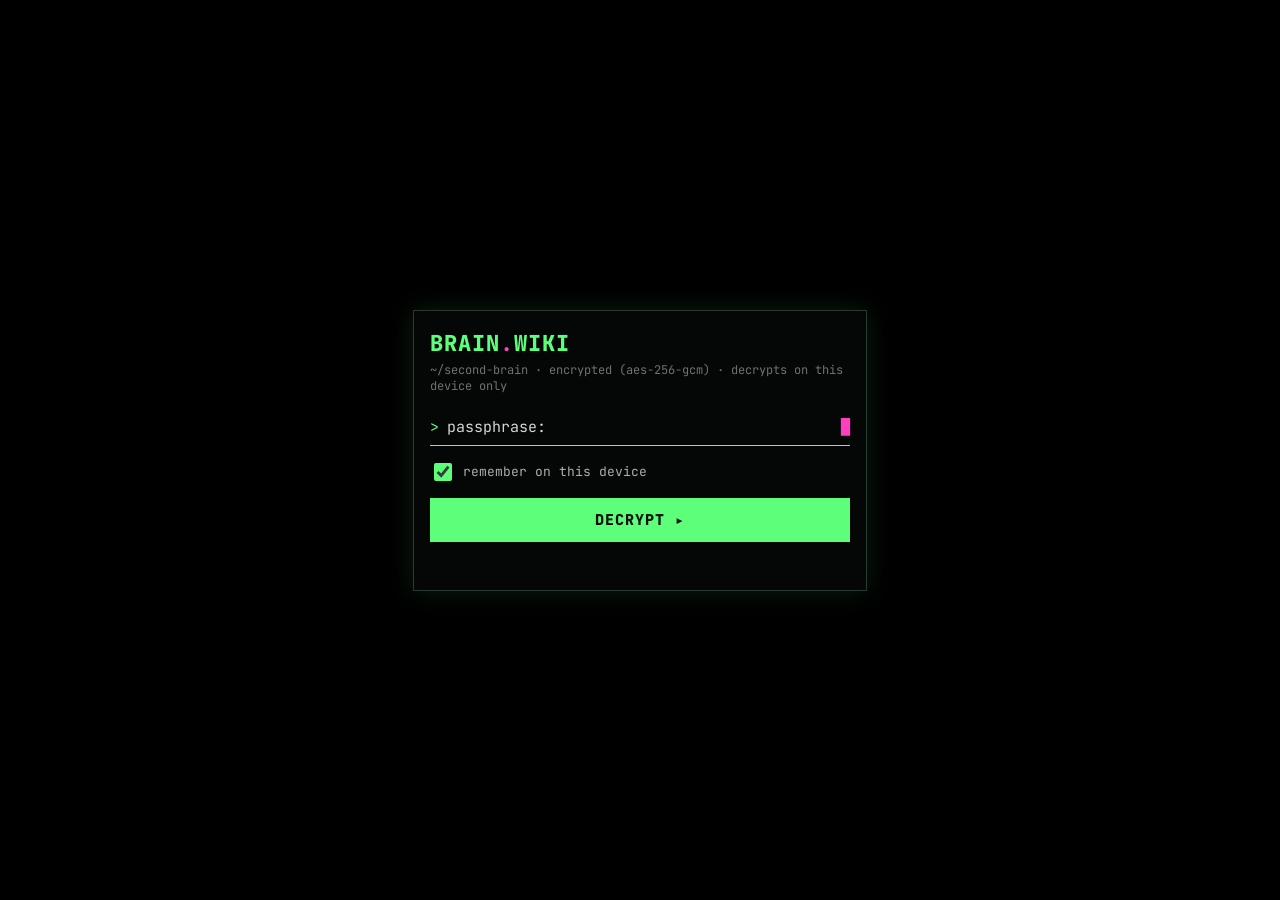
==== commit af16e3f4: "Brain nightly 2026-11-27" ====
--- a/index.html
+++ b/index.html
@@ -90,7 +90,7 @@
 const gauss=()=>{let u=0;for(let i=0;i<4;i++)u+=rnd();return (u-2)/2};
 const CENT={people:[430,-110,40],projects:[-20,-400,-60],calendar:[-440,-70,-40],inbox:[-280,310,60],notes:[60,440,-20],decisions:[380,290,-80],ideas:[0,0,0],markets:[220,-280,50]};
 const bySec={};SEC.forEach(s=>bySec[s]=[]);
-const nodeIdx=Object.create(null);G.nodes.forEach((n,i)=>{n.i=i;nodeIdx[n.id]=n;if(bySec[n.section])bySec[n.section].push(n)});
+const nodeIdx={};G.nodes.forEach((n,i)=>{n.i=i;nodeIdx[n.id]=n;if(bySec[n.section])bySec[n.section].push(n)});
 const clusters={};
 SEC.forEach(s=>{
   const nn=bySec[s].length,R=165+Math.min(80,nn*.25),c=CENT[s],pts=[],segs=[];const walks=70+Math.min(50,nn>>2),steps=26;
@@ -310,45 +310,13 @@
 window.brainDbg={tabs:()=>TABS,hits:()=>hits.filter(h=>h.box).map(h=>({x:h.x,y:h.y,id:h.n.id})),pts:()=>hits.filter(h=>!h.box).slice(0,400).map(h=>({x:h.x,y:h.y,id:h.n.id})),view:()=>VIEW};
 window.brainCtl={hold,play,jumpStage,openNode:id=>openNode(nodeIdx[id]),fly:id=>flyTo(id),fitAll,resetView,setZoomAround,fitOrReset};
 // ----- panel
-function escaped(value) {
-  const text = String(value);
-  return text.replace(/&/g,'&amp;').replace(/</g,'&lt;').replace(/>/g,'&gt;')
-    .replace(/"/g,'&quot;').replace(/'/g,'&#39;');
-}
-function inlineMarkdown(value) {
-  const tokens = /\[\[([^\]]+)\]\]|\[([^\]]+)\]\((https?:\/\/[^\s)]+)\)|\*\*([^*]+)\*\*|\*([^*]+)\*/g;
-  let out = '', end = 0;
-  for (const match of value.matchAll(tokens)) {
-    out += escaped(value.slice(end,match.index));
-    const [,key,label,href,bold,italic] = match;
-    if (key) {
-      const caption = Object.hasOwn(nodeIdx,key) ? nodeIdx[key].label : key;
-      out += '<a data-k="' + escaped(key) + '" class="' + (key.startsWith('mail/') ? 'ml' : '') + '">' + escaped(caption) + '</a>';
-    } else if (href) {
-      out += '<a href="' + escaped(href) + '" target="_blank" rel="noopener noreferrer">' + escaped(label) + '</a>';
-    } else if (bold) { out += '<strong>' + escaped(bold) + '</strong>'; }
-    else { out += '<em>' + escaped(italic) + '</em>'; }
-    end = match.index + match[0].length;
-  }
-  return out + escaped(value.slice(end));
-}
-function md(s) {
-  let out = '', inList = false;
-  for (const line of String(s).split('\n')) {
-    if (/^\s*- /.test(line)) {
-      if (!inList) {out += '<ul>'; inList = true;}
-      out += '<li>' + inlineMarkdown(line.replace(/^\s*- /,'')) + '</li>';
-    } else {
-      if (inList) {out += '</ul>'; inList = false;}
-      if (line.startsWith('# ')) out += '<h1>' + inlineMarkdown(line.slice(2)) + '</h1>';
-      else if (line.startsWith('## ')) out += '<h2>' + inlineMarkdown(line.slice(3)) + '</h2>';
-      else if (line.trim()) out += '<p>' + inlineMarkdown(line) + '</p>';
-    }
-  }
-  return out + (inList ? '</ul>' : '');
-}
+function md(s){const esc=x=>x.replace(/&/g,'&amp;').replace(/</g,'&lt;');let out='',inL=false;
+  for(let l of s.split('\n')){l=esc(l).replace(/\[\[([^\]]+)\]\]/g,(m,k)=>`<a data-k="${k}" class="${k.startsWith('mail/')?'ml':''}">${nodeIdx[k]?esc(nodeIdx[k].label):k}</a>`).replace(/\*\*(.+?)\*\*/g,'<strong>$1</strong>').replace(/\*(.+?)\*/g,'<em>$1</em>').replace(/\[([^\]]+)\]\((https?:[^)]+)\)/g,'<a href="$2" target="_blank" rel="noopener">$1</a>');
+    if(/^\s*- /.test(l)){if(!inL){out+='<ul>';inL=true}out+='<li>'+l.replace(/^\s*- /,'')+'</li>'}else{if(inL){out+='</ul>';inL=false}
+      if(l.startsWith('# '))out+='<h1>'+l.slice(2)+'</h1>';else if(l.startsWith('## '))out+='<h2>'+l.slice(3)+'</h2>';else if(l.trim())out+='<p>'+l+'</p>'}}
+  return out+(inL?'</ul>':'')}
 function openNode(n){if(!n)return;hold();SEL=n.id;const linked=G.edges.filter(e=>e[0]===n.id||e[1]===n.id).length;
-  panel.innerHTML=`<span class="x">[ x ]</span><div class="meta">[ ${escaped(n.section)} ] · ${escaped(n.kind)} · ${escaped(n.words)} words · ${linked} links</div>`+md(n.text);panel.style.display='block';panel.scrollTop=0;setPlayUI()}
+  panel.innerHTML=`<span class="x">[ x ]</span><div class="meta">[ ${n.section} ] · ${n.kind} · ${n.words} words · ${linked} links</div>`+md(n.text);panel.style.display='block';panel.scrollTop=0;setPlayUI()}
 function flyTo(id){const n=nodeIdx[id];if(!n)return;if(n.section==='howto'){openNode(n);return}const st=n.section==='sync'?SYNC_I:stageOfSection(n.section);jumpStage(st);SEL=id;setTimeout(()=>openNode(n),650)}
 panel.addEventListener('click',e=>{hold();const a=e.target.closest('a[data-k]');if(a){flyTo(a.dataset.k);e.preventDefault()}if(e.target.classList.contains('x')){panel.style.display='none';SEL=null;setPlayUI()}});
 panel.addEventListener('touchstart',()=>hold(),{passive:true});
@@ -361,7 +329,7 @@
 function runSearch(){const q=sq.value.trim().toLowerCase();if(!q){sres.innerHTML='';sList=[];return}const toks=q.split(/\s+/).filter(Boolean);
   sList=IDX.map(it=>[score(q,toks,it),it]).filter(x=>x[0]>(toks.length>1?toks.length*6:5)).sort((a,b)=>b[0]-a[0]).slice(0,12).map(x=>x[1]);
   sres.innerHTML=sList.map((it,i)=>{const bi=it.b.indexOf(toks[0]);const snip=bi>=0?it.n.text.slice(Math.max(0,bi-30),bi+70).replace(/[#*\[\]]/g,''):'';
-    return `<div data-i="${i}"><b style="background:${secColor(it.n.section==='sync'?'sync':it.n.section)}">${escaped(it.n.section)}</b>${escaped(it.n.label)}<i>${escaped(snip)}</i></div>`}).join('')||'<div><i>no matches</i></div>';window.SEARCH_N=sList.length}
+    return `<div data-i="${i}"><b style="background:${secColor(it.n.section==='sync'?'sync':it.n.section)}">${it.n.section}</b>${it.n.label.replace(/</g,'&lt;')}<i>${snip.replace(/</g,'&lt;')}</i></div>`}).join('')||'<div><i>no matches</i></div>';window.SEARCH_N=sList.length}
 sq.addEventListener('input',()=>{hold();runSearch()});sq.addEventListener('focus',hold);
 sq.addEventListener('keydown',e=>{if(e.key==='Enter'&&sList[0]){pick(0)}if(e.key==='Escape')closeSearch()});
 function pick(i){const it=sList[i];if(!it)return;closeSearch();flyTo(it.n.id)}
@@ -410,7 +378,7 @@
 if(REC){window.READY=true;renderAt(tcur)}else loop();
 };
 </script>
-<script>window.ENC={"v": 2, "id": "39388fd558", "iter": 310000, "salt": "pHra1C9/VWCGv5n1HMGnNA==", "iv": "x2lFlfoPGolxN6j3", "ct": "MEUf5XnSsigonsAOnTYUrV7SVS2UAte+I2SdAvtmK6abbfn2N81CbtaCahM+1ga7enLZaOKuNCk6SCj09Ta5XWVsdRojx5LOxQX0MnWDoejdvG25CcAcHVHCSgwRhD5IgA6ZQpo4+Atv9i0zXGsXK9NSwg9cfzSndzwYcthE9k+RyxPTW8ESto7gsWWIeCo/qwhS95RA71RE+zMeTGZ3MfnJc2JBqdNB1MWQJdh5fuT+jTg2vG5tqCPvDZdGSwbX4Geccbl2AwUS6sZUwHQJP8ngZHg8o47ZuXvOeUvcifUr4RJ37dE+9cf90TKqJCj0fRRqDS5vI6esNy/Bsx1+xM/ghLu6i9kB13K3px5YHTYufc5etTcQS3/M21RJg86cgvpdCbUJrmduLoqQx52Y3MkCmnXDRV5VoZjdx5EG+NrP8RihBfvac1Exaw1ohuD5EJXjSHy2PosPOSb8z+DLA4gZWHc4SJePbSV8EQB0DScRyYj6Ua12LtMpj/j1DiiTSLKzV/x8/EEmvHBoqdrNcCGB9PXexaR7m+AYhJt5FcJ/GAwwPkP6lngmO8/ukjELidlOxKnb3iyNu3eEfzlkkLhzkL51Nr4zKy8znUwtTC7jOz0Nf8l8t1JSmMqTzBAi9wyMua/uwrjeFgMj+Sa2hVF4iDk7tjsIN21PoTXvH1dZj5tQFvqSpx/saGfbtWbMggrge9W99Q6RL+MuBiIwe2QBXlvpTZrRit5bA4yOcdmSPGwFUb7CTYIDaNA8wOIL0Fpistsm7+SdZraL8XNXYhWFK/ye5F64Hfz67xP3ZGbaemv6TjUpO/pJ5X0Ft7QKFnnn0Z6xlPWkvl37UFVsSsJGDfT0scgz64xlSgaULqmemmdcF/6hpXbKgcMzZ9mu+GFFbtlLUzFO4fiNpDYi+NGABnCY1kKpWihioUuZAX1DGQXQlvbbV/+jUPMtb5Kq0VYwbQfxNCZV1oEpbJoayYZe0UZb5rE4yH+JCvaHiNrr2eEmzRQYBcMfAnUX8VtDfFvfcUF06SKuw6wX4hq76+ytdus3kNh7vrFM6L4DxGoqG5DoObHK5U1rCxFX3ATUOmUGJLeTUydIZPdYwiGt/ovENI9nt2YJ9cnsbTkjXuo1gfpyxGeZk80TG4mEG+KqeTIf0h2v2BPMsA81JtBD35R+6nOOWuLh3UM5V9N/bs0up1rIHvB+VVp14cBPvXMBEq/TsDHVc/PSljT7ScCuRSOvu5oyeq/pce9HSYAFWBSEKfrEcKIjFZbCHekl5ShkP8G2bOFA73f8I2F3fID0RAPgy9H4FdKX2L0jbStC4lMgUD0MlWeoDypHhYYzkwZKHXgV6NHzWJLuA4IB/to75/bAKpeArojroW0dlMDREcNpdFJqKqVn4pEt0iecEOJFRMwq3tyNo5d1FHW+5d93yTqMjB1/DzaDwJJbAI2CTOhD8dwb6FcFQobVxHSOM+QdF+Ud3/ykPrM9vlLBOjk+QTi3vvDYxTwuRCcrcpEgBMgy9A04PbE0df80W1PiNtg3FBdfzT+xOPGPEAcjHi0443Wzhp6pZ2frFrgLeWOU0u3/HTR05os7FQ0qBDyUephZ4qyCFRrngGBsURk4Rlinp98eAmNVS/ur/HsUZCRisUnFOzacxdNW2tkiotaUtmd2gdughZpQy+j70jDO1F7W/E8hFicOw/jNdlyuj2ofHjEkgXP2XfHehbFphvtm+vIZrLkB58Mrsv1NeOfjwOuYTc/9R6RI0VBoRE1I7kCv8tPF87+O8nkysPqj7jIZ2TaryLGQI2mUsGZ2MyFznE7vyi9vBLBj9UPSD53WogSffEAtVYbNBJU2LGXEcIhVe6Vksrl5Q9i2IIdjJtwD39Sd+/BuHRZMix9Jp9w23xUPUbP3Nxlzpjn65BgGOAio74CboIly/[base64]/4CoEhIwX4i0grNK43ZPOIhnUdFYG9OOtgIXfjf06tAgd8+/erP3q922Xx8p1AIf678N+GGCzhoGn0nWBwfBlDl0Ce4ySpH39Xn8nxNLgAP+k4kX4QphvP2A6qY4jiIh0wHBXDmHRCzW6saFvN87xw8znaxecRj0dlRkHhJ4wRCI6xD2cVVNN162xIpEylCtLqbMQwWwo4Ak/H7aLvDwSaw1WssZf70qtJwWLx5JmSmvAYWqcVCR7ZIUxhv6QjYx+PPdOscQFsbauoV8na4gHPkziRB/tA1/8cJ1lcOLBSVTjZG0enWgvwqPxCtfmk4fqCr/v68rzmK6WehU+38Gqv/LRKk0o+f42jNKx6CYAZqhUtRGPmjoW+qDxx6Yygrm2+owwN0E4Gd7kyyNp5l+Dqqak9WfytI7AW86VzRXZqNGWSUA/NbQhAsgGzPdRVvUl+z22nEJcKtTC8v9ADZhK02u2JD5Ya4NVihps2x5u/b77YrYWVnw/TzK7wtLJPijm/rGqkY1t0qbrhuq7Vo6KSlGfwPSP6apdw2cwt1GaVmOicsZxYMcFI/iRuDOnPmZ0Ju+h+aBfkLt9vo12eHrdfm5sBGdBKqdBoh23mtf2pa3gKUx+rlp0Djy8m09On4wXqwEewtfg74/GcLrTjtkY3Qv/CLAKSE2wyvcMINxWb6vUpV+pU0vGRxIq++Lt5uTJ32CjbP7BE3fK56UXmNo3iIc/jZjf6580//FcRhdCuHhyPnbcSB+tQ3kN3fdfjDHAeql6b3DeMWOvql64tDByalN4LIiluwfP2bSoOW3VmCdSHYP4Iv+kCpHEW45vuZ6NVBt2uFanPBcBtEUQP+15iG5bOKIn9Ga/3ghVaZ8xJf0K1IOmNqy/6WLIU54u7/I39qIE6QwSJ6IUouUdPBuHZl4y5fUDF0Fgzg5Ke+SEWUpPoOswhO3wWLFRY7+PtiIsJ9qkphirP/[base64]/LnjiLD/TUYu1EZKvkcUXjKRv+Z7/hMehRih5+GRGrUBphEjAXxIM8cpBE5SURWMv4JnSKyvkDirP5DzYrqhX1IpMZbo62dsmDMjYwWBwUQSSH3a6mCLq19jTJheQoIi/JpeCb7fq1MjZEGnLrfuX+p2f753Tx1P+r2aB49w5RDYpTgPoz0CHS2SflxzBkHtVPMTP/G02iDrGf6GbyDkxHP++Zgd6S18349rPdbyRdZxcUxLB6zpbmqH2MxIpjAw5/2J6JvSKSLeDoueYTsS/qo++E3IzHicNao7kFriKa/PlSla96oX9CmbHccgNNaDdtB6/fecrWdayO1pKtrXoHTu2vPiq7lTUKQUhqx43zpRVrls5um+m8Y++9hmjN8Hny9GbbFUXCjFvkJ20BCBknO6zMHU3mTrczJm4KnDoAKYSOpZfby8LnLsNXrJy6C7E5ViUTagTuY73oo7oDw33IVwtar/IQJnwgOoSlPp6D8vrCTqU3s0QKM/xYj3SM9Jclmplkmtuj1bwvImKsf7ZmESlZrQe12OhWKEF6FfSaVm1YcNJ9xWEo8Vgs9boZN9FTMq4YW/qv9eI+NGB99hJNgneSEZ48N04/i1N6TPSUu1LoV+y/gynnN+BXSO25jDujkyoc0pINqbsNMT7+hvdFDzNHTlFYMkq0CFKc+6DGGQE1n/rRxSqdp7mFG2KXL2vTNuxTjaDP1JoHFfteIq0gS/i8TVYnRx1cPz9E3jtg2gowPesgGSNareK1VpR88vC8TGpGcJd4RfuB0GU271t8hx4gHQlZ9r3bFhYHIgUnglUwZVZgIKiR6ZJOkPEIq/a0gtGcSh+zsbMulcOmBs4AvU7a3RdRD4UlnaTlLbD4hnio8nYDTs+LL5stzRNFVI0O1ciuNC595K8xOl55V76SkKCHHi6eC8i7IvdKnZqZ4QN1e6XTv4mAoRrX1q8LA7c6iMQdyXDGaZj5fRqDMD3k4BY+4fafGF8HZZ68G2/cuOZG5/us9CG6rfv9Y0yJa1mY1k5O8bD1Mvx/[base64]/ddtjITjPU2Kuv2R8Dr/aOgcP6hKwirSxg9KIZNFsNhja1DbxrKO9MZ7C9cIvkrQ74GX0ioCUqwgvuEdsLg7NbeXnOJIBO3N9pl14SHKASVFo6X27Rqp+2C5OdVZIUPCpwYwjbGQSU0E6mKw6sJtvX1sqGYHYtgACSnsmhuLiFv+EFRFawCny2VrqsBM6/6pNJ2pBauVBVCWbtPG2UJ/VDtY6FAcYCuaHjRgYz5xTQvXlsFJiQacQ0P0HOpw1/38xQt6/i3m7YpA6O+kJ4v42TsmLP7qnlnruXknUViofm3vbsc8eJpW98JYyahMim3gP/q4XtSp66sfpgqk8VKbQbsii0jW7N+ihuOpbUHTIQTVzTARbQ1KHeUfZ/AsBPn9ji95oW8zGMQ+6FaV1PBNsLsKKpYN2owVWEJqBET3DZwtyE945n+o70wKVDWOZKxJ1UK3ov8Hh0jbdQVqK1mKib53X5JKaPITduNEC538c9yld11tcaszPYhMNdnT2xZRyZMJuJUJzHlPN9PxZoBTnrs2sC2Li5spqLNdBPZxdZOI0PRsM/JJ7tVurBFh7rTGYqeSeHQ4DryDz5fq30ox3wP86hOHvxm/JF6+MELJYycFQs/5adE6ucm/C78iLO6UQBPO2obuhenmEuJ/wJKpfjnG5fMumg9yxlqMtMOYll3ghhMtWaMZafSmyLr9R2DixVTWyyuMHj4qbL/88m5/+Jujwo5K+8wRXzTbqOriDtknDInutCk0XQmUmRYovWOY1wGJsRtcaGTLKbLnKQOxcG07KD7ezAK72sXlNoLV+dNzRaNH4nlvC9msKgQVwrO559N8aHnJg87lvrjcU2cFGhjY+Ht1aZgNpn+yQb7Iq3nc8W92lW/4kVteapbEjBdmnuWX8iWc7d+0AJrt4JK0eWys4bsfut72RbWcgUnjrjMuL1ceb3olqWpSsvCwbCe66x+VIy2S114jmZEK4pBMqQTQqoUIORx+iUDZivmYgX9URp3N3VksPWTfa/9ImsHLnZ2cvNBqPG8/BbLK54SGXt1LZEkbRARG7Mpq7yn2CYTyO6nw6YtPG0kZvEJWaTNnfrsm/A/YHRYMqtncgDOKjB5gy6JOdaVIBjigCI8RKiJy5YystqpxDnMf806185ysnVWtz6gKeysLSnErj5eIOh7QIrvb8P/+cUTyCu7MoaiMqB7UyPfdvtsmV+Bs0+tYr2ShSoVaZJ4UJTEg1onAFFeTws/HE6pC0oIMW72dZK4TKAlySKYPKYIxKDaIL5mPVs08FxZQWIPq/tpxrJc5+wH58RPnNBWAMzA3jKsemRc59u12/cD234BbX/hgRpHWa9VGRPRu3D+6upNMsjHGHWhxp+7oixG3ZUfvsc2DGag1VzI12s2VkEB/[base64]/[base64]/[base64]/MoHRmMpumkXQF2i3Qs1GKS1hLzBbNwstGcOnNf3gqYRGB1vd2psCEz4PHU0wW4WT+a+WMLHT4vfIF732vmfHEurgdIBE27FD7OruXEFlX+nAAXSE1izbnbIIHQVqms3gOFmtsp5DKFq/Hf+SPO0WOJ7I8h+SD3aixm2+8yu6l+goo6vm6rj453dJaEbRS+UnKNuGVBDySncnpYlJH2D/inD98hpF4PsCfm5XM205k4RsN1IKWgqFGFkyCfmfhYqSJjr7sz4iDN9grqjAuzh3D7arDJza2dliUwN7uXvlWI4uPS9/PHfTcAx9lifqqgQ+/6h4M9QiqGMXyGZFKMRPvf5Y2T4rJfP6QTaZydK6J+1WEqPX8JWd3v025VN/nF8KP4ErKksCB7Txl/tI8YzFqpwIuCVd1nXv4fTSKcC7eDNKMK+ITp8PZPAEznsRIoMIqad/ndIMOMoOteXyPwtAdrv+MreZ9e4S5zEErivaR2nV71fYK8R7T0XapngAQHXPnzg3MpuMpYxmGVG4GOfRmbapsXwK837JZ9ufoCsjsghL6N+l94M3p0xhR1a2UDXznb8qVCFFd2tKY/NPfF9CZlGURAFPpzd6SQp12H5HbmqpQXd9H1dsLA0HaTrlGLyqptmDGctU4N7sR8Lml63D2UM8kYiCnhTCKoYosG2UJinNBw8xN6PjV/Fbjoq5xlLq2oPbfxRE7cHbTKVoLaDGMgwbtX78WwsfdC/DD+vWGhAHgPONUh3G1kwyeMCe/gEcYydMJnLEBVHxRglxbcPpDYh6Hl1hVfBWlzgRVA4JpxCip/h3ck6oyyG3DeZRd+LgMV+WG0Z3zDWu5qcjqMUwy6a5cpdnr3GtSv7MmGR2Lt+vNbl7hd+bmSP4sYGTghB4yQtTDeBhREI1hoS3C7waO7Z7yg8AU34wPS29shhnVb0FZSxdQO4q+8UBiitTHoMKLrF3NKnXRMnFKyEu3mgZ0GqSaKPQSCb/q0jqrHq2KDZ2O3cMVal33H3xT+q4CEKkP9Ykz5rVQiPajD2Jqz/Un2bw6YJnFRcRn5p46+1p+NRKCItnI9BYfVblTE9hR3Yapks6H5ssnBVDsVYZ17SPvdPCtyfdDQTR2Dfqq6ghL+fpn6f+NwlSTWwb/0xT1hal409zqPTJyoRUnm9QYO67d7t7m+lMvMp0q4tDGt9pqnJLHCtmD9bEVIrFhzZSj472Do98KbIoGfWetK99s3KwjSTQ1gJgz97ZYgqYNiCIwmzJv9RT9Njph52jq4ewCn01zvHRosAZN9A4cx/OOvQbM0jA3D6St4IBWh7fGMImwPT64ATo9l3MSbhaMidROad+W/7GP+eIEDChOABfw5fBNo3Xix4tX5TwGkF+gweNXX4WUW6Dyd+MwmGBM36KGOa7lz/I8oIbEI+QiY1rTYsCVvOxaTnD8dEh+pMTTlH9HrF/7fS7vjGsf9uv0jVdO2Z6DEaegET7X9m4DTSIAgXtOF0CFJ+ZJ+wcWWMkXb5+a2pjyRH3IOmmsXYE5TLBixmdI103YekmJMPZEIBW8AbGO9nOGTweaQezJaV5D1LWIYTPvUUww86vK567r+JjpwkNQkLdNkGB4nVlOnCMXqoBdeVnzrQ/[base64]/XshAs007AOGogpRwucNi7R5T8uO69Oh+hNJdWWOgnpQ3OWwh4q51QYzk7ggOHt6Onk54GRpdiUt0r2E9qO1MfoVHiaR6P+1g+ZfWmVG15ODlGf6AXEMltS2isJ909NaOUfoxMxnBrRRTjmchAB1u3G/f8HXitXxNmm9JUSDTwugZMQyfIyF2bS4bb1BIKJWhKCpIFUnTGdnApHnFr96b2BI64vTcf6tlSzV7q01TlbielmZizpaqdz3SgJ3AUmgZy3o3wszC0smusByDqww3mUKrlUp9rtB6a8EOAT+U0kogM70JFnO/LOjvtC1RPE81lnjeXmZs0kMW3IfgBsovaZKBdpsjLE/Aimz87P1WPMrtlNobSXcKf5QVyVOAhyN8okmRyjegLhSN4zhlAt5n44onxWx6ky0ajMZK86Ab+Ri3TJuRP7uWmk1LUsMLaJ5MntQqDOBPju8+M+tZV/bM/pwgya3qOP/CfEPjwB8z1bU6Ux7JRs/TB9hJo94tPoYJah3e7r+Dba2hFH5ons76JHWOVl3f5bUQhPRIrnur01E/Y8RnuQxmb1XScZREAuD3KvmE/LsHNjSwQpijq3fgtueO3Yq0k0ZfMgLz4DRIkMc8Gb4Y+V8uXCAw+brNZwyEM78e50AxZF8bLVB6/y/YmlssKnWZkInHhLxfiffb67gPxlcrDXpl/89Dy1/KqXKFcsYgBL5eQK5xg030amg2ue4pJo1sDCgYSB2Uv8AMxdtm5KLAwVzRvMJyN7SIfJKylk9kA03bIYjA4NpltezRUf3OF16RvFPdvECFgoR3FG2sdg9nvsiv+CdAq3ABR3MCwBfZnHIpHMx14kVJx0HAyl96/HRoNAS2R7M5se2EjdrxrMxEVNe2JMqRNjEneGKxecxHeqw9yK1jQua3OeBMyFqEr4zVedWFpwz+fa3UTPLixeb90qlniH0NrAPhxWL/r2hSvNMrjBWt4bt29R8AOqET7R+57utR0JMIY/XPkrGs7aNZndA6LyTmWMM7XIVJVCWVntKxrle8CNmgogjycGsoelLfAdxOr0gF/knNJom7e5Zszq9NnewwMfmA5K2IkPFdRmVPKtaWAYp4AvfEwe4XCMXnXRZ+lYL9lbGB6Oz53taxck1Caf0KVYfzfMfL1uoCCO8dvHRfSk/[base64]/c2hMTfuTSYLd8NqHbF9Hq1IUbuCcNFDpYkbO8vEGonzNCvS25iGVjqz/mz/QVKJZIm5klKfDIqGx+rqAYwwt29G14wz+7syvFclTkzBKelcoM7KeIumkW81JC89/UM3ej9vdeJ0epy2VcfFP8ksR+1mYI9FTHev0NyETSBK3Q9fNRjL+ZCIU3/G0PBAVyI7OW6o15WmdWAMVdCKM5c2B+g0yqIQ9UO5+lkBSWBNPbCeuXOZwrmyiyc3ZElY/O914nhJXA+Rm674u2OQyKlCpQSWqQVKGz2VO6XZM7t/aBs3i7jR8uAFQsetp21F88iFI1UOnZDUedyoKkJUd7jHG0YYknfRdiP1YbPG8VlOHA3H/dO/kkcUc30qEulNb6W7ovrbzcZyH7LNKQErgetGaPUXfJZigX914nvaI1q1mC3UmTsUJzU8eL7Zqx6zpNXOW9/Igji0SlWgCur69vCyPID+ZF/vLEEk9yIhKle3pZC+/OuXQNC2nkLNW5ZxQjGHfnD6hRxJgwERrm09bTPutlUPSmnvRizQAWfQFQkGSAr/oursmArCBxviCMQD2zH/fNAEcHG2oRE4bmCcMmFYh5w66tprNDeVQDMs3uM/[base64]/OF0SDbrgGWDjdhcfM3Skox5lH8vrST1o5k25kVCKsLsHutZVCtpaWkTusGEocgQLrbfDHOXbWkttt18mLCti6yK66QYodekY5DWjx5RRkfI3go1xJWwUffGRM4Hwojw+z8+J3spkARHUUc6oCeuPDZ5MT4XjxzzTvorMztbTyX/14Ik0xHfdVWUwAdJU7WvYDZakvHM/E2V2T2/sGvFX7vyf5o4TK3tMDrGzNAhXkiezqjY2yxwNY0mhW+HoV+KwGFLXNsEgWwT/ZScZN6QEY6BkHgaAeKcKEqmY6UxM9B9TKReF87wB+YGkoJiBB0mlBWcR1EafShl6uSFmSkNFlt8c7UTWYDz+SDivBcMgUux98lXjZMbfTIZ1eYjkGTGlf8rYUHdwknMQ0Sdm4GEhX6cpUeun681/JWxGJ6W/hbtSJFhQNM+uit4DUqp/eWBeuGSY+ldHZy2a1nMByWY4GgGThPvsWBm5i6plQWeMH0us9fUJOkJgCE+kkChQzrbUTQe7uFS6mbQ24Tvt8ilLN4u7af9ixMsP2ja8qnQjbFSPKlowXwiXKRvHC1G/Xuqv8ZobsdcrFX2FJ/jU0Nsfgr/Jl8S+Xkq1UEpRSlUaCI6MxfOVvrQR4gSK1LZPYZeBMeS+13pSKCXHefTdJI5EK9PF2zHVqS81wVHd+qh0Aj71mFoG7cKynkkZJ84MYxcm0MtJLt+ehY4h2KnXp7IKUHvJuQbg+t+/9GsW1abuj0aSfLvOB7sC2AYhe+HAiRhUMeCPh9Rzh28/PGlUwcHIgfUJefx7SaaBwZb/3L93YyK/ZU12AeXvgRxSRusPOIWcPdw1Vp6b1c1Lb1ApAn9k3wpXgrldaxXdnl3qkugcTXm8BAxVZDd9Nze7AMjCNP1H7mzvLTnx2eReeQQNOLJruoFwJYb+ps1TVKP5XRZTClyMK8RHPOJ150+8iKJ/QG96+8TNMsbKKjZ5UntCMKQbeVYAf3PSaNAsT5FphHZCEJnLUx9jlcvEkgCq6o++UFxrbKUZ2JAYkqMOaLFRq2WU18xwTIhz8MjDESZIVPW69+98Hl7E1qQj9mCEeoiVSQt1pYeHS/WWKqTmD0mXrb34/qpgCywRLAJx5ROAP5rWohnBzIRVhD5zAUdUnClKW0co15HpaERk1C6Y1fBBk9hUkMZu/KulWkix+f9E2VtB+GgomwqRjJYfEnmXl1sc7NCgtqmCcB+QXVc0ui+TleSMxSDUTt/TR3DFKh5u77VcmeiEYe/jTzGtE7TFLAhWNdM6BrTZIBTSjMe4LAZGGu0PoLNfvAlgJgRMVvHX3SJXCxhEPcydsbKlXon0hG0x8lFseFk1XiWxYzfr0Rro6J2i2ywhl9+LttaDdZVI35HOS9sFZQVMZtDmtUmcCXPUBj3njkaDJ+A36snuB3z6RDa3nUb/arfgoVArwiM80qEDhblIrhWJ2MIj3FFyzbDXBn5DeWfqWbTqGKXONOJlQBkW0n8OtCGuT3Lzn3d43X4WnNyIlx3D9ahcMNrGdD4gYWSPpFK2DZBdYt4Xsq1U0wouTLDMPzVep3dSomIvFvnrzUie5UCx/4YK6UUJUMMGMz+c86iM5io07ur14lhPuG04wsbhiMODCgjJXWvqClINbxdC9At6wse2l2x/e7/[base64]/wa9eXPN9prdRukwMiS/gejnnLcYnhTN9corXjrsJfx2qHxee0nuANDJt4Ij7X5qlK//POTCFwhyuBmgYXr1DUJhv/PN1Iwx5xzgdN6kVwnkrkxWL9cFMbaoF4bpjdgaaHXNQpcBdZHIK7kZyxhZo8WwMsgbW6LsXg4rg7UR9uqj8QTyqI7LUX6cRr9o7CUVMW7zZtmNR8F4W9kjYI0wb5oZltS65reroD2kY6MGRAVS6JPQGN1iQ7DZqXli7Tk/tZGTEvdDVMfB/2cx2ONw3xuU/4kBfbDecr1Kxmta0OWkijAw1FbYTY1YoxEaphU9GoYEJNPu21lRdIe4KWkw5blYdsF3FoM4+wz5m8JAJcSb/6QV4r6UP9IOTHMfjmxqsa7Wchwm4kB1URk9w9irFNcj+FejOlS+35jsgbPrvPHGlzFsj0fXGEKI2Qe3OYk2oYT90jEkQOym5FN5BiCX6yZuS70+gfuYO3+lBwfp6TfQNOWYHgeescqsKgt0N4zEx6phRGfP+NpM8VI3m/zo1gam8uOCkQGY9+PJ/puvJFh3v12cA6hfTL/KF5DkMjKG6PNYS+1MCp4iKdQ3yLJUWMPlLzA1eQ8p4x2BZ3/[base64]/x5yFr806Ruy1xDDhO65PhEGgKLHKwhuCyzWR6M0SVCz8lO/2gOjs1mVFVIlEDyIpFQbuYcX9mP+UtbKv+uYk3MUabFhJmD2gwky0n+rRg1Mu7wzbX8sZO6m+amfDktYA7549KIRHdoqtr2jRFnCWQIjabn5Aofx8IMCMvZEsK7mplfw9tfTHcR2LzrxX26l0/GUNIYoBQulcZJ3Z0cLhZ9byD6029XnvkjWSmJofhS1wANgWIybzXJpKj6C8KihZO50/Ql0NS8fYFAdeg5WesxpbHmN8yIZCnQCPFGBupS60HrXi6bT3BuIvKNPKol+G7Ehto6QnboVN4sTldNwqYDMQmvcjMViEFpiu5Tih1Hg0gdsipf1QaWRdSeFgiiIosGuUII6OSuZBgibRC1D8hdvvawK22yafLhLQyrk/GjZF2D0AaC8dvjta55zNNxTcYqqHZgK4QFQKdyNtUyqaduP7G7ThGcEZHAWSOM3r7u1qil7TvJMupTBhS5uAbtVCn6l1v+jh4P3hrmJcr4+9ni8K1pUEsTG35YXe+MfgMz1h0LfAP1vkaL57eLXagq1x7J3J/6O1ib9GtjclLa0pAwDNCqpG/Q5hM+SEjuN3eZr5rGMOdGDdFXmc0qZ8M6iAPNQzXMHRc2Tf6xS9jhdbGi8/EkpVu+TwbKe7XHEclmCFXZfQyTU9+efO7NhM1nC/4saln1psiQlA5DiR09OVWgKQSxrvGAIey5UNc2X/wxSAjSVM7Y3VD8i74IsXq7ns5AolWwhxo4IizB//BGYwfNp4OfG89y9d+6BQVbHbxuhlUwVNH3tylRxoymdXfiG325eLEeNerNT2SC3NiLH0MSaeQnkeNyFCl+TKDqa7qmaUm5fZ/qrggmCYgej5OhtSXJ43jOkztrIb/d+KESu+vGnmtV2ITyh3Om0A/RGlf1QwlRJbe+l2kehYQtPjmGABsy+bHgn+tYqrbQgpRV+j4ajIpuSTir/+b8pVMbbFNWBfWpoOlggYq6zypAtj+CJd2b4IE5vqpWB37RTFyQHjuSWqwhOelW+UkYsdUw4AmJH0XbytlpuqlbednXYEeDOdssfdYUk3k1lepCqF8/w1t/AXPdyirEXAwzYTs0mgonlLqKDVth/VcZmCvPD/2+FWjsg5ivUbL26JdaOyAIyxRHDaGMVMLeecRSbOSQeeUPbhmHJbpjNd278UaROUFsdtT8EN/iZjXc0X8FPfA4kuJQOExCOvpBMT913OrrjxGGgoCPrp3zLf4pFGv7u/VCxskRSPnHVGQmlDNg9h9QRX956MJIWDTc1KF8AA3nvATl1ZbRHrPXxrpWWWF6u/Z47mWElM/ornJ4djIPIGjQm4OiQeGDleP5cvIEf6wu5KlcTQSwatFWC6bzS/fT6+caf/kZTd3/uqI7Yd7eFXOdrLZsZZLuYdskDLvXZVYWp9YEMCfmQZ9Pv1qiu8ZXFlJ/WqBDnYLTUjc12dT9wEMG/dqcz30OApkBhXZu43vm3838R4huXIXaT0St7K33F2tlIMMxy4YSeJvqyDXPRvTHmM4Puq/u/l3bIcfF9RtAQMa0CyCVmUxaC0UWWeOFCWs3dhOYYgyZdyW6Gew3ovWV7zYqUwEhXj37j7pRNsonodbCIx2iNmFgYk8VvzlVKy/IjV0oGPua5Nat4IvflvfGYcY2aO5nnpAXjw8njPek70XKUXio4yDeR71Y5hVZzTbpZGuVb31DMajc5+zOH6OuDFPIwnnEar55Kk4Bfs6+qIg2KWptw3mbgyCQ+isXhAAx3ahJfXFimxnXafzLKQQYvc28aswqb5ZlNL7ec1qod9fGCOPa1WQHiKAMv3rJOfQ/jjiujGELF8HQHc/mx6gvvF82dNOMF35HC2vBg/4qAvEAOl47KXhQzpkUXaUpjQySXR3vz0E2aQIEkq5qzQcJritl93xXSMeo51pTBlFiowtvINOYTjk5RyjRNQWlr4l1jMqTZn59x95QqXJpAFZJOaBa32MGuZ2wrdpyvy+tPjw2o4GtUuP7NHaA/V0EFerTumado34CYLjBNy5274xel/shqZ/W2qF6NfG3fTREWyP/EQFjGguHw4x/40gyRWp55agKD8zOqaUYsAyst9sFrt9Yz/5FwElsXqNx35LxS7nY6nf+tWsiG17HJ0hMxn7HaXgY5NLhyh5/lYbkAbZDlQ65I+CZ8wdb07ToSGoIjy0fxpeDM5EB03WhfPl4zF0K+2kXpFf+Ez0y85sd0vSy4qhQ+c3i9n/pLKAQwUtmXy3Sy59j15FGCLA6AehEfomFd7MiKbmCcFaLePWTIJVd5z0HQ3ggEIggPQ1cpLYzj1wPXq/xR4endIm+PYqWoJA/Gjmtyn8Xk+vS93xvBBkfEs6D9mY51I5eHh8vWpVZsD4pUhP8nRF6Q0Q0CUefbh/dbqdNcdG2XjqL0GhDkdlQ74BYYaeYsXx0p15i6uycaKFNyb1uSInZcOw8YXfbUK6dQC3CUYYPxF+EeZGw7rdY3K8WhKKQLJUMziUVMHDpuD6WvmYe4ArDml/cF1TeBZb5KYKV33i+blBFVAlvtq3AAhTUW2iBCjX2sisxYBE8t5OKKSUT7VqmwuNf9eP0MvqNnFT/Fz8nikaWa+P6PSXvqFJ50OdC0Ge16Agxpe8UXKVuugFtoy49WSD0XjmwxX9rjRcmoVSMyN8KMT2ofY26LcGsIVwum/YtBV2zIQsetxKgtc3hr29giNgG0O6blg1srUyepYUhjPKYZAYY9CFHJAq12ZB2anpsQxAmcOGfXsh8CWLYrkl/u0yt4OW753rOMdIeNOtmaUh8kQwZpjmrwRPsHUMmhb5pBW4NNuW9jMwmtfeUd29Y4m9KYAfM8UadpsgSmPTHvhoUsuGxrVESOI2Msdtf4jRj6dnupkFckEfG00R3wlgHoBWje8lRlmJdRKi/31HIR1iTrzlOCyJ/GMgMpNR33VIUcawzceU7eJOY6vSfoO9JeNW6+mKI8+IPQi7JOxHEeiiGcSfLHnuiqBXFO5ZA407iRJGTeZfYK7Kx2BA9bpyuekxIiXF7WpkDvwR/Z2JaJPE+WAzNt7OsWt6LT79mTah9FElLgPGwBCzOZsAh7UuEdVQAMCgWWKoNk6yNHF0KWv5QTJ7pZjT0O17hjqcs3Sh+xulSP7GOWHlewnWCb98KLICGGeddIx2/0Pd5RSD6drGK5w8TQCGcBTJQT4WvAvu3EMG/e8mfam6CbH6SUpJ2rl4XDw8nstHDVfEanQJ2AQGUHQ5+im6cpkaGpbRCtfCr/UK9f9JJFsYLqFycyqHVWEdfP8P/8FNFc6LpBytC54HeapDmWnXWep8ZUobn6LZmx70zvLf7229hTe6yzpYLL7GOCoyWbeT5Gez24EFvK6BoWCsMb7bN4csFOV11a/jVXggxL/jVbbnzcXQqNRcILvX8sOm50B3yLG3qZMFeUdbCWQenZ055A426fjpVroh2VQD6+RYXEhEv53WWipZF/dYCM21oSfKKN8FzM20yzl+NLQLvu+eDkNWKeMfJ0YKOuwdII9LL62t9eech2WqSGuODvZCXWGP1+uSnp0tXjgnHBhKLsJr10LR1sWAbHrgOVjsLI/RhHgW+4jfivrhG4GkwzkUzTXg3slCStfRN+j6iQDjWMlQNn9vmTJ1bomwGTmyJloj7C6ZSc0p3GMYbsv/h6a7aQJUw99zSBsyIF5uCAO4iAwewwCuuc5Wz47abVc0fZxvn1JttNbKDKU4V7lsdONDPibH37qnk9vup1ia5bHf7NZ9LjbxMUCVIGjlFXP/[base64]/AGSTNu8sUlM+MtuskjUDZJulDZZFOwzk2g37lwxiGKHXNXHQCt+XpJCLKRtkg4fJd02v8A1AGlacKy9RRy9irvs1Ax7HnezRbwSBWWyZIK3OH/KA75v1hOLn/fgj5ur7Gvjm3TZcyfyOLQPR4qWFYmJ9NcqGZaqke0BrdaXSFqDzjS4SEQw9TVkRxgxsFnnXCKdp8Xh0EU3vZUCS6awZ30Fr2tvlefMBwpusB/OTMED7GqPJT6iYL9u/bMQTH/fuXEGnN3I0wOjx/b02eW9wQtvF67QQkI7c2KlHig1dRp0o2qtfUrT7wxqbynt0i4MFOsyCl7X1miaNxiyodehYpRF1Z3XEruiunjfYni5ae3E+aYDIeFCb5VDvKssbf9xCiS2SR/qFEJEYMu/M8l1VhcymavVo8hztoZK1MOeZULXt5Zpes8Rh29wvFf6a7TLL7DhtqXjg2utfHsA6Loc6ijP0MAZ+eCnFGbYb6vx0hJayhJyY5Mb/yHbCH6IYqzxBYRWy0H5hGVZstZr362AMhFBCKO8jTyDjdP+JLcixyIiP+gizTF+lLWF0ZiQTV12dkjhT2Q41jdNVZUf85eKc0oKJU/HcXbEJRGl+WkFNPrxRhDZ+JJIZwvgPGy7p0svmXcXun2t2gw8fRG2QygL5G+4jA/+aEMMEhLK/PwqUQXzvNZDi3cwPqwtukI7f/FwyT1k7THM+GnRNnKUX3C6QcGyEseIt+fFweVXAJGr1y4lbt/cAK8sgY6Srh40t8A7DTatU7cN+6cRoLkmjSVcOg4Om+nl/aV+8Wu9+WLjmsGAeAS73lSjb2Hi0qsmflRNc8qqAqF8M6z2A4JDZFpqfZV9w4slAmkkheOVNiUUuB2ktJL9qcASsJtGzmeTZmQqHg+TYK9nBobccEAe5IlT2dW8agUOxYNU6FzCW/Yn/IGT3lCOnbCo8CLcvJKmfFJeEfZj17ICR40Nok5WyvsK7Vdmli0urtHnd7QqF+WkAq9IqK+73mm6rmbIVF36cZK8r//82NKBfu9QkpqMDQRTMgxtRPHuuD/MfVbK0C+7TNmnXBY6XFWG20h0dxyJBs9Jc/8ahp1oYwa9Df+pAQqBoyTK3cb7P7iWQWC7TyKc0rJnFxGBJE2pqpvUfnKQEXWWQL1UCL+hD0MLIX6S+kCcJlLrJrJkbWPpHu8xhrxuc6oxDMMS3IaxmRacLbypMuenFyRb7T2r17xoAXtmdg26oPGoM05buSGFFJGaJqcXJXda2BoG/e9SPej8laj8DK8F6j+3SRQZT8nQe8OP/fW4YZpRo1UliUKWfCPKOhHWnlANxJS8+hDkNN4UHHoSCCrXvk/u3sPn2NG7bGWbIQdxdgPFyqROIW0PVLwAmCXvZ8CAtlj8Nu9U1L6Brs+r+JbYtmz9qzqWp0+xkgoheJuO8AC4+HfWtR7UR3jGfSEkSA1APZ/WH3V4bgbQziEf36BjeXLfIoOWOKpr/STDvsvNtvt0bhc+vuWtjAfWDUYTtZv5Fj2Fco1gF+R/uw5uN48yGeD3B3XLgGf+r6wK2lIeDPbDTJaj7HmDCN1B70SI1x9DoMxYioDtEl0cal+CmUA6RKTWl6M8S8ArfPnsUqGPXqCZm937nlXXl2iwZ/m/zIOEhoxls1ABNN5EV7TfNPMRcd/hjkoNmw3FvMGFji2Nz7stRQnyWmKRn3Ite9V7Bdu/[base64]/XGOFnb3vB32QXdZhNEOAY3cJPQ5CWaqauGG7ECDG31hyb9lSeAvSTKU0vpG0rmTQJXHwwP71pfRE4RqeKmOonfZ4IcWEiakOpH+vBlyMrEemFUK10qLAbbszy4XrzKelEECNfKAFwNCkC68C7FZd44L1U5v5iap55+/1KMOEvrK9ZWq5INLs2afMPIoBxITGix/Q3vFn01O0yTLz2tyjuVZ4Xm7rSAHMS3f6CgYes4QUMCRJgUNr3k9BMYKQWso83thtoXlMl6nsikdAQ1pMAcvlHbL8JmHiJ43kOqBHf9mCaPFUylPi/[base64]/9f/yfTyjDvhXTOChxPZtBah1kaAjKBLNOSVRYdnBbE4eh690tOwX/9x7Z9lB/YvBeSJzDIdoltI6E1GrMobc5V+GTLH6UDOgSupwz+4VGJK+3lbTixP0pXMIgXshQnyMfutS5eNGWALenxX6NVv0/knOWB0UEyyS4xl7k/K4t7ua5DjW4qUzI6iunTf6DaHMgkqFDu0VqAUcJNOj7kNAqq8pbH6gEiTApj7M8+iJOm3ap5h0rkI4e8PtXo8dXnCbSSOZVk5Gi9V/lTVNJKD/FB4qGhjR0eX9qDKJfBf4PvBtppS7BeKU6JvduE6sm5XIwl2V44+N9rmTwtywy1or7BvoHyPNYeNXWHNAFEwitAzzlCR05xx5EoNI4YisdS6Ht67vQS3Kh10l668Svxsj21Gnir5Y6tWhZz9QN0069nY/6E+wSDnZARTjNWNmWLuvBVOGjfRNN7yE3hy4qfp6nPoyasi6dKjlEFYUt+WPVvR52XRDNNgdsKf/7sYAzbtpR5yxTQfdD7DN3YVBNdVqymHsJFAvHWfth+nrAD21UAEFIG3bPm94J+/F17JDeAV3Lkbb4jzkv2pWwhpJiKL2oD8SsxcB1i5jwWrrHraZ+jrKJwrs2j0klwb58HVicosm0yx9km7U+yrFUeQf99CzZ8c2l6ujlMRMaXr17vTAiyVVKXV//3XcJRo/hMOwFmUKbVvzBpAlqDdY9w7hxj0IK6W8ECMAwAcgDkS4Zn2IBiQJQ+n8VxNfFBd8Lm0SSijbYnAscwa0ROozis1LtCbkRMTANpb9v+m22Zlc+RM1ZjY39pSGQkJwsU01ofTKJSveM12Z5efgO4oJ5zweGKJ4o4zK6VwxnVdyvIqpZK5KWmickHC37paZRS1scFEtTsb/JUZmYUkZmLYhF/QJqSebgASBQZmOGpU5+hqSrb/G6UL21tJj/EbD9sgPU6UDdm6ufV/SI+fs+G5nHVwA7B38HdpUjyYHY9OMlMXn+00bo7ZWjCKH0KVq195utE65V4w+pibFjFPWDtcZhiVXMWP+cH7/sEehED8r5vc1hGL315hKZ1Vd7juzXbsODWms+debc1IbWRruEbRYWbXYb1QlPDb+VzGxKeaFLcKt/BhyD5F8Jd43Erk8Qp84mC80k8dKBtuNtsb+Ecn9sLBQDo5NyTQ3bAxyXHmhZpSisUHs8L0naegSxzHibTIov8qxVgCthVeKOqhkheGp6vzZ+Rrpx8B8hE1g1UVZN0kKWtYTNj21LxlZCuvcR/AOcAFGfU3aVtivH0SU35dP1RA03/CgrdCgvPqbeVpDs55PxWfm5lqDNlk6b1ObkPJgISBc8WSabFuZnd3pkY31hCtbllNdXJzerbLVG7qzZ74Qpb6/Qut85I7TgLvqOGjTGtwB7WoBZi9OzZMQSohty0I5H73URPNrGuDHV+0TJUOCQU7+pkqR4+D76bwwLJ6r9fxTjTLpp22HaEnnAnIVJdHWEu7stCJOKKLclgpt74uw+I5eKdT3n/Q3yyVZ3Nfvg/k+/ZA4Scg/Ht+6iSTDYPVIBFWB0gumY2GmpZd/sYFSrALQ/vwnyjuESITF5pMouAshW2AI3mp9lUDvyPool+04Xeeku+1lo4j4hajSkjfXYijlXpTDBY5OB2r5VMosGTHy6TgR5/pVGvyArX4O5tClGYBLV3KnKh04xLktbOXIh0Ggc1ZtjWTvJ6w9f1VeXE42VmNxQRJHHrfJXxhU7+C4mKBmKUMKgTJoE9oU7ttoFvpWqmAXn5te09SVw2w2wZ4bC/p7p4r2kQmyxaDINQdzzwyJLsSZ8jSpg6v8bf+PwvWhIo9F6NM4kNwo7sx3vYpUX0xHHCEvYCquu+tW8GzjnAfBZBznVQsgPIvFkf4qtLhQKdaK8Hd5UaLxYChbQMcrjS4RUiwmPLO381qhwTBFywswRoAvQXlCo/9YFg68rNuJ17LRAdb6x0wT6g21NbljiXd+ZaM3QUKFzyvu4oPX/vYch0Lt7tOhWTUYmdhCl/C4y1c7yTIItmszT397EtKO4KW6D4z+DSWmHdiGAowgQyC/sCY34EULitU0vV+yXzFqX3tOuf+9oT77qy4MGj6g1MYR4VzhLK0g3t8lMV9ZraLAUcUpObyJfkrGx+fyniXPiakf5OOyns0qVRGwFLykcT5Zuo99DdCw+C6iFt+81wlF2sXQ/[base64]/0yeJJLAvQgojltfyqJ1tzb2KIunVWhsx+NZwGjZDZ68/1x2dKL8oWx9rUKsCarm+VSHAEQnEkCYhdSmjJnyZZ/OZq3/JZTWpe/QKk7cCc4Q8Pu9RuSXKv977esUsUbOeTjp/FHJBobtmHdiuvKV8HeEffFSrfTr6mi2eD9WX5uD1R/9jo9RqQ9tQoYkhl4Fuu2m0Y/zdNiDKCHN/JdAdW+RrIetTyTYzpxXNumvh/QmBc5pq+WxLf5BkfCyk5qHcGhdAEA6udoWG4GAfrTTw5rp2kU+OSSmH8JZcH5pA97ccMZWRiz+rCjK7FpqYq2kyTJBCHH8tqkLTW/oSaGWTpvVL9O6CtGIi7fNqT2xZur1jnzzLc2zYqt+WK25GTZ6vcBRoTApgH0FifTEYEDx8p85lQ9oVz9j3lnAiyegE8qqzuEipciU5o9MbSFgWAy4YW9LsdNW3jR0pzP1nn140anHhmmf4N34JAD1/t9VyYwJKi9NrnUL1Di95phAd6/KGX2uVIJPfd9rVRLHuDrnYyCQjGANB5XKIlcRNduA1YGq+bY5bgI0rwZDTzOGpMn1ZSQyjMLMN7Oore5ltlQ5LySxXmnIrCY8cb0Pi/FE7x2iJdKAvich0dOuu795lTUJbDM9zwtC/gsI7hbFw3/aLM4iUzMLl4TBfBiE2HElvDkHrxw+ZVXOKvvxPMoay7lTZPCU3vHyfMKnRp/Pl1aHZgfDtKQWXjaF3MIAqFfYSr29IFrfj5b4L6ESUnw11lLwuFD7frprPf0VmyScd6IXITPSqRkvWWVFkICzd5YzXG9S8VqLYiNmUvxZmen3ZkgbOHuvBB7hIL5ZeZeohOtrgQ9Git1elbQ1xhW3/YZabXlRMeB3rnw/6W0+a8iLugAmaENFxYHxW+nFP1Q48VQZ/KXhEmvcHnEC1xdFI3OG1tKj4KgmQzXrMg9Bze6x5zto+xYZ8kKYBrTepu3mpU92OXjPZQjw10M9v4cIvUIhi/ygy77QpcitMFMI6X97y0XKTLHFeAnHDb1w7dU4lqWPIHqFi3ouM27nzSZu0cQ44qjVYAgGHTQO+9WZmveHoC+sRwWtRtzuocTtUlpjBQKwE1SFgdcWowptLF5J1P7aEYvIDl2lxjAKpjcWneJ1Kr6qz3dl5jlvlgnP/IANPUaa1mfDQ05lbte9bmqqcn5A+00sKrRhLoZgFPBE0VVfE08UV80eA8tIfWArBcEQ1wmMd0S2ARu9nHcQXcAZ/[base64]/LHAzGZPB7UHyYW5l4oUSZxz+9pNoD+OvD4YqOgCdCBbAW2CWdSKp1HRq3bhTpSFufu6OOJbF+CtoJbUFAKznjWPk51P3Bdukzs47Cx5TZCFjh9RPCW3sYU0FDIZexiwFupygVScZNaxD/N5wo7hTjGPiMbxJ6ZvbKTHT99y8m+Z7/[base64]/ugH0dOiZ1+wcsu+7moyZiwNcEW5IF0l5fiqGSEfbScLIcAQ4ESsUXy56kLsV8S5YBekdEMC1Gv0g02lmfKyO4jqOAZz4L3uIIHcxGu1k6D7mRqCaxPqBRC0hX575jeplOdeQzy8fviYCmOglmOUM/loi7RDmJocuvtyYq6P+tSMh5e+jWQs5mjrAtKvIuKYmRORcjekMcH7CRsZh9A06gpmi2tWQUl39ZWig3aANUBJS6/M8eKcSpeenO2iBYozoEGEyexi8ZHR1cEaSvgJ/DxXFJLHK3zNr1tRFSn08uWPUN4Ykbc6gEWJx/YzMKyE71vbU9YNxOqWGwYKEYmKHRQdvYEjRzm8jYZVjCV4UGLJdrMCADpNxGAINwtBQzOjbFmHo+xyFiXidh30el8ALSP8aI+RxDHzP+Hh+XnU/jZEjekH3q8DLWpv7nb0Scsg++SvFgL57b1cTj2NeZMJrBjsYwODcm+Fep2jvEwI0tm/cmN3TL7toOy2BybEDgZgliATarQ1LiB5U3p2k4fs8ycSOtCwlKxY8cDlrh65oMwPzGs8Fk2U73dC1dky8iL4FjDrMq3bm+mnzuBCIxToC4Wc9xBgW5b3ZELzTkhbkXRyRFF+WrpJ0s9FHWsjr+5uCqAeOebGoBxAJYw2hlt00zHIbBiSEILBbV6jv/7fNRxwOcEp+/4KViAVbu9Sb0UfhckZjANG12mkBCumLlLCGgUn4UD6KXf0hNd+grKvsC5pDXsL9iOqMPb+gf2OO/+jqGoJfeKId+g/O5x223q9HT5fpEAas6fNpqPl33iX7zjzaA/CeodQtcZbTqK4A83WiGmEGd9t+IIpmnqVSMNu+Z39JR2gceEV31GmC6GsIYfpBf8o+bvhovE9tLApP6gbNds1WsYJAdSwM70JQw0w/NH/[base64]/VUmSYhC0ghc2XHNJXdSJpY7eA+blbXDqUFz6ct1/LL9gCoPznaP6f3nsSK7SW0XmhqNiD/EVfM+B+uom4/A7fGfBlZAdAMOfwtCkRPAQa6BL1g31Ivvl1TWULjn+P8hXqovVbrCYjHhIctqD9KI5ygOLbq1aLFeCAWiGukc70Bo7Dwf8y5vbAaGiv1qW5f5BZ1G3ZKn00PdYFm6HFk2utEmSi9821bZzoHoqyz2452GCLEL21LL/Eoo945fgA8s5Jpzl3LqWe3T0/re/0QhfMzvqE4jZr5LzxaHK1BVt4CWgz+IRue/aN3/GAoet1CKXhXPzQIEiex+uBjpaenw0k16mtDwGdN+YfHMWqDVxHjfq4dfe4+rucavgOJo65uGIDxv2HSZGYiDwqr/GmulMiTdiUeVN35Como/0LfNKiUXKVeqNP3yAb8wZuuJaEuDtQmcm5qETt+McD7L1457KxtFoEWy9CO+iIAwNtTV5p0jGmpgByVjZ+L7JLeK0GcL2koHp7/x8veVKktYxv88VqW1pr3nP5Cvd/ekBErNKwp0W0WiFJIKjdHFQApJ1bPwU1aX1l5h4o4cLTEX4qDjgIZuUy+BS4MBwN+sQmjX3ZOm00UIeuJjlQ5Vj8Cs8aPg5numw3ov/H5T8H9KYMK3EMvBDImhcvF+R7SFJsKAiPX+bo/ricXiKWOZCvKaoH9juhnI3/BhCk+Yt8chawFF0XfvU7FjK9zpLIBQ3MItU5pKjRoq9hNGmNxP3WmLFX7haK8ZTmpK4dF6qtv9OTOoeUBZbHrlL+3alNbjBwbNm/SO3g37kD9oJHpJAQ9UtGfgQ8vfpP6qe4CuUr6tEp7EfJEFwy9C3wA16pGe/WksP+8N2Z/Zrrh2hB4+4E7NqHH2g9kwfXT1DcJzyw7kKIYqWxVVwM4uI3kG47tQW8ce9NNiniDU3qeteOUUd0ga+9O/mpn+yeQlgmjWbRXrbHsTAkupBzvW9vcQmsmFfTeDvsSRBInkQ7+D5NM2e4b2XGAV5ApVAGwpWNaEWjZ+mXxcOiqv0up1sFudVa/MGO9+UPaC7ohg2F+tuape9xKH2+k+IGiPzCLB3h10Xzcgm+4bcdhczCmgKkT0Rz7+21qQ4xGf+kJg0XML8IPpagBcM4oxwMTz6jME4hgsYjxtZuFYrkkrp1j8a5IlSnActL2tOz3DwvtMqT8JhR3p1+OzmpaKRHMyIGkGvV09PP/o5fan1LqDUxPtOHBU5GVflaEM55ZSpVn3KAWGxRU8QRCWtFe+6soUTtJHqRJfp+v82Uo39dy3He611I/t/9wXRZbkXli1HLu1W3LmKVApyXa67rRLEuPTBogQBocQzo+3Xg4knHwwD1S9KaYPew4MvYjPTjyI9G8TwUDdISCD9ZL5sxCj8Q3dkJLQMtTkqTIo9nulwmPCMkhYH4Jf0EONyeVSCKIdvWDKzJ/XCwaX8FF3QJ7OdboWNtzWG6YtnbFM7AzM8cw0lihlMS9S2ugQld613MKvyVdCL88zQL6nCrpwx/iITmoaPpnYV56/5mIa4NHxU4v1J8tAAVG3cPSdyYjQ5MrdU7wBYVslBzWs93sDy9Kg5se/iMetvNs7VzhC1HHLvfBGsbDwQuFH6zEhhCnJXT3LvseNJ3HSkY2yJ7yFPjBf38yJRN1aNCsAX+ywLIMYL0jpvu2Hv6Sz4kahpD3NZo4/iKVsbO364hV6V0l5Kgqa10mUdlFKlzRirSXoEgjMyFqXwnEiYJxtanqNFewwtURV8HNG2pcNMReIdP86l85C3ogeYXqKJ6ktkjJXy/s9r/wLFT9ib+E22W8tl5FuSOuxsCIUoc8CHHRMe4oGkgCKDdIlM09O+m0Xuwh+szq/4g6iD/QSbDrvZvhyTXZRvAI2X7N1x8iAzvoen2CpdtmxY6QT9RPQUwmY1nisQr62lFg2AG6QYlaT2gBRaQwm0Wnve6OSjInx5CESUHoptkq1fN0ahNvUMMAQOK8TTMiyb0c+n11EAzV8R7DrVMlG21I1AdGB9Rt6xvs1efhOCt7/YXBdgR2jY0VJlopYrqTjWeShcbxGeW6qdPbWEv+oh/RW++QOFrizPnJIuCub/Y66C4M2ar/L2VDc/Da7e+tkeUBpadK9p/pIhX0rqIwaufPJl3v1XAL+yJPPKemapVKuMurzAh/SGAATuWPJrvcHHXVDX1l7vHw7OH3dWfsvrJLyKh1S7+G0q99QfeLwFtSZgsxx8EQAsdwSQAT7hDRLpnL6+LPUB0LWOgqovIG06TJj22gd+o/ReSXyFrsP89uAyNZD2Di+knjCFQgoyxxS+PHTl2TgMrmm7GBxBQEisCDMnEFc1FRrx4xc7xNPfFHrR74q1dmuIQeCxMWkufqzCnpJlRmbf21CmgagXq0I9qSSC8G0GAQu7z/5b8Y7Y0DGUYz7Ko9IunyXk5XXo53GPrkQNlj7qXuSY7hUu1Ei8xtidyRXSalcUifrDrwGIZxAfCECEaeZ6GmWV5ol1Qi/W6q0bMknx2Sc8I3QkC9KkimUf2QXaYpX4G277+GyYrSZhnXbjzlgCYmwagYp4ogysWgbhP0ETT6XsaCjTtRAingNVXrjNkgod0w/cDESko7GDtqoR6Pqv25JLU1oBuBtOptsKjFG38PnR1+Odymjs8Nzhhxws5ZfaQV4VcPUuyUbEh/PSaXhPgkYgaqjncrTsnW22p8rhIWVwdIPHtaUpa4NTvH5g3BV2wpHUSHw0eQXOBWv8GX21vyBAMJitIu3OWXY42zNQDlPcJ7eNb9j0RQsFqHgjhee7EhQt255UtsSMMWdToAgqy4qJZXUGNHcrQOv/w8xkXoK0bADgFo+Eb2SrXIe5VS2bR8zA1EGyFCT5bHgwaOogBanYcBOhsc53DAiAQI23URAtS4SlYbNhx4dL1PmqNvsu5DuV94AD2gecazfcda6nmSyP3F8TnWGY/6uBKIkS0yfNSA0Fg0cqVLZxJSpn5x6yKul3SFBDbC9nZMJ82z2eagNL/b+yqqeCHgoOYxf4A6KdOKB+dDLGYn4eQz6LKUP5JGCpTgGDm9fSbbOmYnMbeuwOIig6WDwgI0oqVsVmjr/3O0kOo/F+PrVJpfOTBzaZkkcp+9ZFjbU/SOE0VK0I2fqe1FB/Pu2kqVlk06Nv15KofpJvIGe1OaU/txZJCgnCDhICXvTWmZSdvtR/kkvAmlM3iTboWIkrRdGjOSE3xY+uO5ZWJMuirrrYpUByY/Nx3KmJ7056yyKPh5vhpS0aKigf3ON0aIF/A2y8d6vTn5ONtlG53wV5ufQRhCraBb//cx4URasACH17GRxwP24o0FlmZrXDK0/qF0F9lFjfVxWyaI9mVCaiSc3YYNM3t3HhM2uPuWQk+f9RR0U5M14CZmpwXtJ71xJVnfIoNMU9DaZBD8OqK80burmncMwu92jkdeETBg5iPdZRSMBgAPAlcSHSM/4ME/[base64]/gQYYxTapdC4xyN7fI5qNyPEwIdIb41O/8UikYTXF6ujHi/H592TQv+vU0/oo1RagCYWmB8wGz+tBF2V60TvhL+i6GNpmoMJbP18ycP78eAg4hac1syJnAIVylyRJXrlQVVNaqz6n/frJzN0qa+LTAKyTO5CqkNJBi7raLXgyrpD7PJWQkgd2YkMiBhlhORtJJ39NzlL4kSGYiyAc0l2EMMsSQgYCdYnU54O/yXrcnJE63JhCAdzdY8EW9WUVX3gyYdju76mIYGEWj4LzkAAfaJ3TVsGMMTXSfWDEqKSWQfTgCaqDBDo+cFWA4SvH1npzKsr8qrtuO4fseP7vAsaH4NyqqFQ2wuNr6N1Xq6FMnoM/CsoDWS0286blDrrHIS30GyXmfwoMghVS9odovfIvou8/iEu0v6+VBgCp7JBfJAdQ5UFihiyFnHZ5q09/hrccSA4Uik6qk0ORYwAGi/EN5I584PcCwoID2QsafYpeb8EyGlBP6Ag1L43I8qYoKqq0u+FbLRAMcTcaCfJkLodOCuYW+bYjyAJVQXrGTPk9PwI60x2V2NpG4WOkIVo4lfSST2g5O7N8Bw8kRUspWzPpsJ79AwSxE8FF098C2wpvD7AdKX6VyP+TCvT/epqUpFXcLjG3ccCY7OP4a2mpym6KfmZ0xGDXVkpAdK9bGwbtqO4QWSy/TlaYtvvDDqRLv47bOEcH8ll9/noZeiN2dXGCSTR4c55W1yc13CBU5fMDnLFqK45EUWOKSzfjujItMftRsDHFoBJ2s0pjIRMlVMtYL/J9qga0ne5wUtYhYwTLKTc8yhdixeL08F1j1W3poE/fDhQgFzU+SrG9F3QSCSgHVa4tbSjH9Wc2ZsS7QjzHjlfo7vIqCs0pP1hvqwa0/7TijpmFFoJyOmveOVtuftNV5sUHJj3E3SzVU3MANtotnFWd757aNgI55ZD6mw3vRzHjFz/[base64]/vtyjHeO7VAbrsTwj3oej9+XAST+SOplmeV7IlSUBwKFOVpyj2tdsgIBwPsQMjmiTwaTZt0r/Om4jaThjevIXS69WAtnE9NWjZLUasLdY9jeCiBP7CwZHDTVLsaQh/7iXeKMNeUsqwo8COYQh8fx8SdbxMoojW78xWdxqs612qPGAT2cwRH4n89F1e0+tW2NEugH246UQoDzxfOE5L9aVSIOZ/WHcG927/Ie3O4lwTvbLcbn3VWLFsPjNwEwIqprwuoikP0Tijtb6sPmMmofWpShnJQ8K2keGOmXjzZky/1Y5vmnBS3SM+FffwM7jN/o9aaX0+CICJ689v6lRukQj+y9kDZ0PUdcCqpudnbm+o20JYgqFhU+VSopHKeUG0K6+d9J5AjCYWFCyjFSThqkgmNzPU2+4UYflNU5jqlrwNALIyMXtK97+kg3AAMrT9G6qx7SabfJoYnI9V0gszrACf12NYCKWSgngbRRFIT/fTHyEKNqgqR3BuNUXIdKUg8co4qok0wPy18NBa1cfpvNb7k2ynxV62+mQVuscb4HJYS7c93bfhNPguVCjkFmg/[base64]/if9eKo+V6f/oexE5aQhs/bQbtobTh4MtFrJpUvkKfdEJQxSovRfWAqfHRAjG9TTZo1Mm5hntzmxhRbOl/99qD/2FMtXIm3wPnq8/nbWAgXEhkIZi503xtHEvwBoT5Y+tx3w3w0BJglhRNRcNg3L+FnRCQigxQa2IMpB7zT9BR1ANXhpIeuON2Y93TDMD96w0bsYEkflvBNH69X/[base64]/SfJWglp+/3n6XR+jUNAKNVkXD6rGx8aLqueaEswzHLhgVep4BjeE4maohdGb/htCwSMMGxQTTUuHE/+JpGB3Xn+HQ33CwbsYkVYsR+3upulW/xqnJ8mtVCxhxYt4gQbi4gQHFOfwEK8nANcyRgFPj/WCdNlPoHRutrpRmKgOrTzpklMuS6O+YJhoxr+v2F0bJ0vbvLvl0EQIEZl/SGnnCUMZ0jznnYjlBvsalQ3BQ5Zt8gD+AE6O8ngn9d/IFjwqyWjyEzX3upkV5x57yk13piJlRCkoS96NoDAkO9Tt1xk6YAsFwF5Yj9JDJNgqMgLu7ZAeea3TlbvBKa0giIGN6V5qrIabGd8pLcpgu2QfN/znm1I09B6alY7LRIWRc5lq4XawRuDWywdohYaETJAcxJJxCgau5S1zv60hiFhxB/8wUig8c6ODe7jgELzQ+PFOYRudKKzD4NRoA4EH+2ap9um1HpeIM81jV5Evp1eJVi5adRM2u5NBFdWWwulcj48smfdZsZrEeMjsRIGEZj5d3vRR+3sgqq9TigzTtROdR4D8YWSZzKT+eFSOSPqzrH/3CSX7YVEyqpBemBvNHIncDHuDRbfqtyhuRXI5JVG2hdC/ETjZM8v2Td2Hz/7rD6pGELKuqQygYf+hScC/m5CcC6zsNaFZSbwtCfrppnt+WlUEnCpZmKUpLugNStGTD1t2OnnGfwuHvIIMw+KLI5nRKRS5lcM1Lr2tnS6/mrDrlI601LAmBh8p5i2RyBXLBo4bAkEk5fRJW+9XtVqi+52wak8MYedP/D1J9/LTZjAW+4trAgzG7KAbk5dzGcQQ1t4W7MYZeZtdeOYi4ik17u9D2KEn/nG2dLEzmzgLPVEiJrvb1zNRZI99WO9J/zIepvnwgPwmBzLDLi1SveosoqXsK4SJUp8C+zIQhAh9QMpMOd/5EUV6JJXZzFUDFtfC7xV857Xaa58CHb3alarCBDZnQ7iq2l67/XlWy/Wls8Dkpt3ziMstJF8JORIRz0G5D2jU/2iyMiDiaHARjausGzUQlIJ1RYVyb5qKnbBWtJxNMU9t9lLnZZ+9RF8I/gThjTXPOvWdBX/RdTPgbf/41KdmHQ9NzXL+GBTm0s5TZsTk2m+ERBM5H+s1fVGSWU3VWocSXowSHxw3A++buyUhwmYmtlJ/gTkIg4IW/pVjnPXzwlBIHHoeYX4Ip3+SqxoeV9Y/sebr9Fqg7hSi1TomiEgUe6gLqfs9lR6qJAfozjem1voQpWgW3kNrU5himqo533mxZI9RtFdbeWcE8+9zlk4pPfwLRrLeN9ePGHhAG+pvnRr5ViMWbwIL5NkN9gU2spe/v29IQJl/aD1DXV9DryVAQBmT3xROa/eFvrObW+iY+YeoPOqPn7X9BASSr0f3e6DNSRO+A3RgBnSuB+r8H9t5PfU26tCkD6PisVIUrwApkMjQ8h7ptZm8buawutswgXnq5p+aJniAicWKZd/0P9/[base64]///K/QPBBoCm2oDia8c2If54KALbl2od4S9NSFlHe2y+ga2jW1CuKXIaAuemoDLoifPhZ/2a8RFFkWu2W6reDDz3mmI3fpAVg+MWjcPdwjMbZ3+IqOBeqAhofY2GNEwOqILoPTTVI/O0NCLFaxQFmiZOga4rxYiMBlKWeXlRK3xnEddxNwWZYSvL+SfpkGg9eZcegyB/Ad2Sq5NnA080UVow82urVrOQFt0Bm62A0s65EHl704JlGiisCXx4c1L3rxpZRuXA/zbgkSrp1cGf+vGm1h1fVKmhy0HGezW8eaMVLwcsHqLN78yy53uvHT7ErcCH30x3qZ7uSlyiZqDxZ2n4iUMDU6zobYM3xYu8+veLlWYPKJyHNMi3/4h0gparLMl4SzQuFNKJBmlqOYw/q3W+JY3jdf8bAm8pdIw71zYyBKS6ZHhT3RyaB5ZOFuB0V4ewEFuuW8Orw8dCPyxOelnO1yvZ0jhlRBKrKQliHZ8vs4tcJAaejaG5+dx6KZ+0gdJsGVVhAleC3G8xKWLNBl5mKYwyP6Z6xScrzt2e7OjoSiF3oW6gh+m6WZ1/fWGDCI9HwC+YXDsojHsVU8kvIANPlMERdTuASbc75efN9Vx8J9rAZYhVig63B+aB71dKKLnsImmfpucnAgd8AHNMl/GsGLdK3HEl8Tpx+HUKu0pFjenv3QRtwB3Ku4rpXPAd/FVIWEvZa6lRnvvpY59gVrOIGS137/PsIFWVUo2cQvKg4/WuQmbW3XVM8W+Fy0MXb8vnigyEOPukGHehZ3gp3KPi9fdkGTCKAJOzWYCE73SXXDGpva1K6G/qmeV7cq083jnA2RwzNn3R1zksRozXXRCwlRFuINQrOZZAcPbOSSiqr7uMFlgVbZU2E42cY1Lg/OzUiRykVlyXAXOms9BD3/tgZeuLjx/sGRUyfiREKRYs2/IwvayG5fIJuuLeUHp2R+nsr/0jJdv5iUmuqs2mMnAJpyb68UqOtsI76ANzjuyrwd0291sobY7WpD/Pkp20ue52vvY9UqII3Qnr5qITzv4pn+WVoR48kXNMhnayP03yk1rO1CVvQcVzie7nZBwVmM8NB1t3iooraE1i3HxvtxqPUe0riubHO2lrNiHhJ/Lo8JUumaSXPV/DtoZZTQE9HD2T3XHu7/Fksv9mmyLt7R1rDWT9dSkNlGbCujJU7t3gZwBemmzTxaQwQD58Rbt/LZ44QpQiSN1VuW5tWRek4JZdvx2H/FGHcyi+5aDUL8NyeMEDr/L267Rxph15D5UkFF/HU7YODC78A9mq92fkrny0u4YkKcxbolKdyUaJ7RL5uLBE7k1onu+gB4zX53V9qwCsFU448WORMP/wvpaPyx9RN8C/lfcY1ps3ErCA9uqqawtj9mppq+LCooJ/DyIysXU20kHsl1MVSeUlf+NZvdBjJMj+Fmd/mZEzxqKIptgxk8nKPqFyf+SWRCvT6UMbrwDyFg4LDzMZmrzwuiVQabP8NkAoNtLSGq5YEhBMJZoPNlvOMXt5+9BDsZ8DrdI/AMWAPgBGjsO/6P3uh+QP1rShIm+DXWTob+xx+Lx1txsNgdv8RvyIsriEA/ABgu0C03/Xsbx387mfAbbSZlVJnMB6EbTOArVWM15Tz1TG5B1590AdDnAiciVBaZqtZ9CcsHJV0NgnjGURZpqcgrNSogCQFbFXQIvK7xuS6cKAhIVDeARClGHPnwd/p1SgvmOKLd7i/ZTXFbapnVqxPy677JKYHceojRjYYo4fGgm79PxU9G2eCadEj8o09wUuzmoIkvnLjzJxFMMXbBMZP1Q+WJKzTsFl0RqxjVCeayMGtC/h5hBaEQ70Sx+En2jyOqb8aUkGQ+tQpoEWTcFqO8jEKask9oV6iJa5gp7tj0jIPnrXxWNqyt5JiN/ykar0VFqiDhJOM72WV4YkiPek3q5+EPMP6iMEejykYlnp8Hwb+qlblK5wxd2szVp+rQcS8Kkr76rxNOFMXs1aw4ysMMzKeNiPqa1o+2+XQUBb8aim+w/dq26/Klv036goItMpgkY4x2yd4Z5Evq7/DJIrjp4WDKh4YXbDPAKGT1wSpU4c9e9JSiqKeB4uOh+TNRxQfMXa5OcT7ITNAseiyASCIGPoL8FZ1u3cJT2c6ltg8klYzVwihw/iVawEh8XbvAfLN/q0GhPN/EGPu2epQLSlJs/+zFBwNp0+K6s8PRTBthUGC/[base64]/YjcP8BUiR8+GWpBMr8LZWPd0bdmjlgmJq/H6TZjCccqHR9j0bcoDXNYQ588eNLh6YWjDab/pPzGVKBnxOvzYMN8XoSubzZQNU0v3tJ16q6FQQ2DZ5v6uqCXAeYLThaB8DO2aNeqyQ1cIgBg64xir82Ynjqq7OMWOJIVNqjAyXpDc6K1Pf3ptJ7vig8TVek34OPnkEWLUoLZy//+kT9n3zYENp9f6lFI7CHz9y0Y+UUz56rDQObjuH7g3MuLGthkjy/09O40zrDLW+W6Bl1AUeqjoiOqoslPN6YjE0pVfEmkq4zv+8cDNsMbHmHDRvNO99+9ZH+0Pe8oazdxAxhcy5pAFLdear6BZYCWuOK3DNG1iGYx327SBvnLDuHSsqUTpBz+evK6hyTPi/A11AZfceo0EVWUI1QW/qBgK/v5Y6QY6/2MnmmS6GHBWisOws7j5B2ESS1TGakix6gu/C0yJAqFNn2mSkiTsFjcinPko30lCwTbD8CRtGjCj4xvA4S9As7BWgtSvdOppGwMZCSYxJQLFr4lWd/9La6/YSIWTAhum8HetWEMW7QpA6NS4BznweKlNiQoIb/5qmvspeSW6jVs81X4tj6uMd1ZDnzBLXHdYJ668h9rrc8VOqMMo9dx9c5joJmuI19Udwky8XoNWBPzaZNvo97mYj7NfaibbGgYYKGCiiHugiXTIJF08vxaja/No9FYKdKQs4sWU6JPf+GG0DjRGIGFwKqEub1PixPmlKJhFatA5xduNz+iwrgzStXjxzJGgp7sReWFgIMJc3JHpFOXwVti12+0S8kR8kAGBj/xo9oBAFINc1ukXQtja/VLuRj8lbd+d+ywMjxKlw2aCRLNrawgznWFO90t2aMye2dCoJ9sr9YW9pk8XY3/gO2nDK2R9u8uGkTxOJ335WpG9iqG4WF4WOT5VtWWwVN3WEef566F8uMZp+9z08llHYYi7uoAW9hR5N/RhuwrwkAGhwTvB8yTMhKyUFPr01kqRvf1xCfacIoDeQVHSgC7Xz4qswHw1JJVOZ1ul299WuG6nXLprNQtL7gU7AuHBAV+ItOkDeyFB64SeYzY4XtHlxPP+vhDVx2Rda/FoDEf1zz/7F4b8w89x4Ur2k7uxoYOQ83AXJpnrTYgpRaOfYYIKsIV+8PGRUospq4efFPJ1f/YZskIFjh9pCFYtO03ONQriHByiR3kQZp4N6wrUvzejjktTQXKjZxA/UAIpSyMtXDY/GtAH3k94/Gj+unuDuRI2/WOOCSBtNDd5ytXHgkxZR8a/zldhcAzCMoyPWoD+2SfHu131V8LiQVmvjOrWdxTWzpUBD18sbSPnZGZfnj7w4jMmgFQ5q9ThgF1HU4rXbuaEo0VFJPlJcr1rEII9WAK0/XkrsQohG9jxI6aNVF1itUd3oBj9l0sYlILa8CFk0D3I9LwVZqdbgE5Jf56CNW2xUVgDzD3Onl3s6/AztAHP09koDPPLU5tbFjEKBghA/d+IQXcIMjjhYeZB8MFWafYD0S1pXafoJGouTbihCehyn2iEq3OhYjIhcY2he8TKmUe9REVGlmV6YjSbhS+sSkvhW9f+/JV98jGlHoIQkFT3/6DPuK9bLDavZ7SOS6646vrqfb/XPeLPaB1QVUjHOw7TJZ+iEq0QEitgsrRDJMSp/5Gv7viNF7ao1uU1YVyqxx+2kZ+JXQ22hZWiRJKK+EMHvOOJ4e4vHrg5Zim8CtojLotxAPQdgqESfVI5oev3rwS0PkiyrCB2e8Vw1Fl+rTztT8mFKVSv8ELaqBGqkBih9Juc2pr2Qp9jBaVkP6iQ00Qd6qBJRzkB5qYcuAdgBJy/rYwLH+IsSjU3L9Vz5obr07RanKcKXwGkQHLm2rCxO/71txujC7QmZQRsbI+5YF9ageNzgZCq8l3nCNPoeKSowk6iWoVapQ9SEQlj9JvbdhHqWWSmsmK38D9oG/ApgW1GOQtnQEr0VILqCCBb18W//bzOH2xgQsZ+sh+czeyRhxXXn8478wGZHTGse9gePkBoHvShbb0mfgTOLkiW15B/nU4fM8EqIM9e7UpO4pO81cC8LBzlAG1eheEtek0TkMco5rac0FeIXr7xPtWplN9chGDunU4g7Ofki7cPHY6SBSVE3TsfbHaII3OkASK/NG8cxgLkzAfv0iRHX3Y3OZ9OgQTpaUAf6rReFZxk/kTKWIsyiIhrdfHjdF8eILETezlKB8fWV6+kiTQYaufKXoRHOpdKDwsXldQJVlZiDu1M7vwWfYu4oD/3U2Zqwr/WOeCh/CPEDlOAj+c4OLzHekrvJpwQJ4I/U8f6DiVv96jUsVnRea//1ic6aJ0mafPi1m9B9lPXR1G5wz43CfIFHr13kB/Mj+0S5SkE6CZMa+D0H9FPwOKqcS7odqrIV0sPc/j/vvo0iSEAxtFTUWCPZI5ltJ9H4TLRJkcAy5V+TnVllkQXaJAAUYWmIAx5LvDROz7YwZUv+yNH/c8QM//yKYspo3IHJrEVlrNZoYGEYcVw9YC0JVp9o2UhmHqZqPiMm9GjPVQI2OHkjCKFMsEgH9WS7tb50toQqj3+fXDC70YOWyWBq/y3l6L8dSife9ln+phMXvDIB8duNQTFk5zFD0a7P9+gS1Eqxgu4EwmoyTXLA+kfKudGQEm4uHtlEAVp6goSxgGowyRQtza3CI/4KIZtcc9awcns6dV06/fngaw5pLJkT92zpURkMB5hP3gY7u73RT94mkEurX+sW9cqyb7GFFkHysrX8d6ewkG/sKF4h4VYspFeRxI3gdnCAF+Ukaz6TmYcCgSPoHc2QRRWuxaz2E2WnBhkVbLr6NBUa4F5Css3iC4VD0uJFDGi7WOkHn7A5Yb6ICOQdA+FrXAQZX1eAd/kMZCvnEqyJAb5EWnuTFvgEJ915mFoBLXmbjcm7/46XCOf4zW7dWU2J/kWmwqIPIn1Ks1GG9MqoipQgPDp04vGF8RxDPxDz0IHC75TZOEmGQUsuuRpPxkafbLGZwd7mlCnd9tvIPNCuKtoTxWuW/g/0H/mrtI4LqvHw6VM4ie9rLW3InlRenpRZ3xNp6WWvR2uy+KHqG0xD/[base64]/[base64]/Qn0qGYQpyppp18CDrtT/Qdk65JCaC4yxyE7dklvPraLFgs2Boq9423UIdqPUY4b/l9vuBsc9PCQXLEvIZXRuZjF/8F9Baz70uwxfr/OecoYCtYOiMAJOKHKFCXQ6CEbj2WCHW6KnAARRSAiqLHK6AGglYG1PmzZ7XeXn9vwLsVcAP9atv6NsOxaAFoTKbuh37FeQ6JtYT0lErbeWFTHq4X41VtqCpgI0b4b/f2lHO/fJ+GN9/f0Kt98cLy6rto0uhpZeYuFXqsMeBv81UdWwnDzztoEITuGhuWxQP467jKiaOgwlNFJm1V5jB/0bB5udZqf5dca0aFkWcxVbt+8hYDVeQ8XK6cUSu158Lo1/n6M5jYEPJvONsEY63xjWLM4NtP/2v0Gu0D4SOPzg1npDYHeRnRhbeRaCEDpEJwNP1aF1iRpKIdmSdCyJO6z9K1UlUa5vmkFow6B5/TkpAha/[base64]/KNtaGNDsfpAbIy7Mrl5toko+x16WqK84zXKPA7zBYiw4j+8+x2jWv+I4ShC2BYpr3U6nvue2Q2QL5i/SseLyG6fXTnCyZIfAKyZW25+eZ3jQxmQhkHCkUefhh49egCFWvGZjVgGz8xIvQxMGFlprzEAIvgR5nJqE3oElSYlHzTd8NlWS9vPQxkRVjh9RGYyZGl2/ybg+m239PDWkK9rAvKoc3fFadjUY1ykdV3o0Gd1ROmLWGEtFSfJiK4Gr4ROdb31H2Jly0rkYtInJKd/bIcHWrojgDOjnTYVv+ZUS6K0YNa1hU2UPdbDE4laZgSTlEhmaAz9RFCQzjOm9Is+Mo2e+SGYu1TQ14fOoXc7rjdiNo0t/W4maP7qcATIn8Gz1MYtRqp1axpy9o0EM6wPq6d0ftxzKhRKkhh8hsOVMZiaqaBPEq7aevSjqBEvoVf9rw3xwf8ZewQboLC+TZk4KHy69G+bXNZkGd7hJ/mPI7Z9yggXcnFnD+vlJ8N8AfgDQO9AWaL5tFZX55+OBLsnXhEBCiy/8v8xjFZ8QdQ7kstaRstD1pHRCQ9cGf+hcrQOYaZFmiXw8HCXxayEzL53mq5KQldm5x4/SYP8tSiltnRx5IeClL0y41OI7hn2qyTeRQ6ZjgVFYXYsOl2NKGJHUvXcRzU2OKbwoYqTkreQfBuR9rNNG9i4vgbwejRxEA0pKqUCE+MM2h+yt6jpoTWIq5KVzW73mD/nqw95SKD4EyYM8mT5hush2Jv+fTmWXyA25ih+tsEqhCBDRb6mgFHh5LeYY9JrC2v5qrLFADvYDTnvV8cmjnfnxGMM1ohb1VfR92LHpbCZ5RCURm4cvgJx8x0VFcBdBHTTsR32ZUKBUGPWcc2HHXFffytrcmBfGZFNzs5NEcKPejzEiNH5HXG/XC5S5jZnL6KTfz3H3eoPQO2HBvZG9dLpZSZJmrIsIhYnfG6LuZak4DWcBkl5uer8zjNJrcpaaA1iBme+l+6/pBhc8mi12UzgXjPOp6IdsP2EmukE6oaJ7wCKokqhPHmxMAQySmlreXVsfQiDKeIUKd8sham44P7Jxfwtb3WL3cm9paBfkWHZRjnO0V+W5eTO7xdKdnQJT60s56sRZIKmskXfMtnuDyb3qKH3ocofSbSfvxgob/OqtuVprDUKt9rna5W8IM7VEQDXXZqBjE277oGTPR0oyhjMr1Gd5+FVYPqq1bnoEN3ud9GOwIeMNRlsdoNAZDc8ox5JbRItDuAaa4j6BQ/A2M36B02CAQroXJeYjUMcQ9erLLMFyZHmABAcPGIjhRJ/Xb7Onrsb5M7OmVKZLXXKwd7YiiFln9NNoCdyaATafXcDSLN44PbAfl8kQLXnlKSCtlQp5hclRUnp0/eev//udG62m3ztDnmodDueDhKb/bY3kA2ea+qQbZUEFxLTE3wOtvcqfNZ7H8FzXi4EJ5i1k3W4EaQisYXAV8dOv1/[base64]/vhjZpRgoxIjtUtniopQPpvHzQqTa86W+oBwHqhKq+VsRZzy+ToNsejQrxoShB0Yt29Ex25bq3KWJGBcipD6yogC544X4q84ilSI+Bex/7T3yvztEttF849bwrSpcx6kt0xvSTZbS7SmCBokk5lSOzAXi2nt/eUpf376QX1LIPrDPXAaklb2+jcjvN+/c6k/ZCO3Z2/PB1CS1O/GWnDMnbvkbdlGrQzRHkK7AaWN9M2+/qAQntXYRghG8uFwL29zY5ARL3Fm2z7Zn+DEHyI1Y8zQCAH/W0W85wQ0cq4ulTpWTF09DaQZcbA5bw8y7WaaoN/YpJmk4+0iMpwCbHogKc5hYU3YlnndT/W/g2WCrqTCdeFoprFhPR4lCZjly34hUfVhktKeNfv9pdiyg99OudM8szKPa0XT6QDQyGpPIZ812DTObaHB4EIFuhD/4pfNxGK0sokxawewnhK4G5bk7Udnshmv+veUnCRPrA5S9treQWzIp8chs9GT5vPpkGz+7gz9ZVDTfVflPMgRfh2a0abt7oJ6+8H9QbvDt788sW/qWw85kgCGqboydVxym8s767nKcJc66aYHF+EoD4BmGkTUXZuOpFD8OrQ+ERQVK0EET/h0PR5HKypA3tgAJr7q48P6n1TxLpSru+d5/bjcZvn05UI0HUoxQn4U7WKKGaR4hfQ9TWJW+ZfmZ4UoGqaEFEXVvHePWGSms9TMPrdrEH0AdiRmCtaOgWCMUW/UPgS4kM7Nj81w4uLt8kZSmgfz/1jb1YorwJSxI0S6UeM96Ab2MVOYAspT0c3b1JOZ1xBlQLToyNQWskpccMCCP1Z2o3GGUjUn59FIxlZS8SK04F76KBma3m4xf2/FyoO0NiyXMCJDmW6RWNg/v0I8Uz23ZZD8rxn3akJ5i5sNDCGhIrP5R5wNLHDkxIrYXyC+DAdarMqnGIx679r/lRPklRYmOGRHOhQSjmEKrAGvyV+PBs4FDQVvjH6Nc+qTclMzFz7idHBdjMt4dH/pIBBuYKat8xB4FPuyHvTkt57cA6dmEAuyDDdm9dgQ8vVZmh1EGIlItNKsgWzDEPCUhNAenS7YHnAyWwB8rqGPr7ox+zalyepEP8Mppv9L3BQEq1o2MGhlEtkoCgLHHeL0rpgfMvdnWjcshn/JpdD0LTnQf0ZGgJXy7fYSD7rn/H7v+3TgGo5ynxj2ehyJ7fM2Tojx4ujA9y/IGLKFhXYcd30Z/[base64]/AFN5gQ7nGqNkerDmxXFAwA5tbSdWRnXW1ePkBCjhf4F4YcmVoI20Fk9B6Rqh0LvSAdZjaCceek4AXOyMc5Tg3+UEg6pJLLMCuxkXxal78IimT9QJXfA0d6hGy2BlIZRn1zcZDYde0X/wDQmG+0GP4lmQGJuXR05jaTaxLElXxWSZAxDDfA2wTq9DZVMCyDPoSScrqwKmgO8nziBTSuyEPoz8lToB8UgamAcM5oX2F6h95Mf/40Kts7xwZAQYQPWw0KWi/gkPQDiCQxcY3YdKW4h2n+rPuGslbvOnqDR+0NmpdifQ6zlal/zt+6VP/ze4tEPO8on51vqMmj7/R2KKT1eitaV8bdvfguHg8EL19p4pTAK2No0xO2cl6v57fXxbmT3ACB7dglTGKJQS6SQzJM8T5JOoUb5dFlQR/Nv8xrpaDvBBWqmE7LftcAwbj+Zqq3OFuhduh7X5EEFsIc0Aj6fWAuajEAKefWfn+whJWKOjcPjyIFpLBW/50BGuIX0iJ3pSLNvUorJlkR0DWWDvnAT2idjAM8YJpsQiq/fgAOf1JBbyIyVQ25gfziIeF0DYeOVsMCIuJ6oq0kbW0BZBuIsUfYdKHg0+iSw7uZWpv0lrsKxSOZWKQEONIa73rHqmsnRIa5J3po8mya+3At7F5+eUuE20MFIZQp1WQH9hH0UDnj69SV9pR8rqaoA54QS/wLNduh93lYNt1gD5wa+k+Vs48/nn/dN48e6TKOKevIJi9mvg/F7k+/yQEMKKJ0DTl8LuEuV/gslsq6ekJRn/kD+ouxEDWreJk/5v+Rf4gp8uOitB8RBCmP8s9N4DHidnY4Zc9LNYFWmvWTq5xDLYgE5+Clpw4h8mnS/7+7w/Ryx3agHKaqQi/+/[base64]/cTc3rf7sokct20JwXWRo673WsrfV1+1ldO2PJi56cef7A1CpPHzR4+5FTB8cOzn38BC2MNFxgHAl16qpnu+vK6u8mOxJPz5sW9iR3Ic5cstGeHhsvpszlU9OXQvJWNL5aY9ke8cluyQZL9NIfODkr+3c2OV0UxWJum+rzdsY/WN0T2MQCNo2JjR0itW4jVIMTvUgW/iksWJ8ElbNuaQv1umpZLdcQKVGxiu0v3aUdcxhe09LlZqLpA9YEfyJD8YfLX75JFsaP2kyFdvz8DgFCk9CNf6HGKAG7T4/7DIjW6K68ksO7hEZPe/cFQKGBhzOuAui2XPv1BHxKsq+dSgahDoHr+qOmznOZ7tTZw1s6K3x9RSbieZX3/+XpmbrU5UUSenL/tzjs3BBs7ZhwdlX3q7I1p6uSHx4WMZWn/tZoprvvF5lD2Dn9xdijIDpjDoVthqmLuVH3dZDsVx62qG2qAfXGhbnfGWMirpFBYCXrayl7OHGlSi1XRLu7qnKigiHbAWOZPx3pvALGq6Dt7C99hYW4VTPx881ieWVKOvuBwYmgYoFQL+aH4LsNI06Qcm6mwSDfM4CbAG/[base64]/3xmQdHGXHfgyeilr+rMp1UaYEow0oZtxyGfZjnT8C3CfHogPVOz7jrOJtH67a+e6uKV8TASPouENkXsDyhoxu8go7gU3PPErOOs2SluAlDuoZ7usQvoRJjmeOZmw8GEs5/7BJmR5fvQopXsPTFs6p1JQfYi0tsEmlfh7WtS8Hzl5NCz2hnA2kCEqxNfhaqI8k6ND3uUcmFQ7JN/ROqxdeGZ2FB+kQ75ykFySS2f23fDgVXkDeXxnc7Jrq578bHwbFq+EfpLNMw3Og9jJ+ZT0+FMuepkEfGTSTejQr03rNM3leq0mm3iMJVtYzN5p1GnDxX/PvaSr0j8Ulpx4YiLPc4idca/hrzgTSsGmJzQsxdPuIAk+7G9ZqxFzPBJ591fqw/7JdbA2V4AgpQhLUnKk+IxgGu+tTvOCiO+Bor44nAQ6tVplnhXf6NU922/R/LCqYh219hh1ULi5mwdnBfKUmuuijGd6GsSKVrJhJXZCW16/+0bcAiq7saTXjeoB+A/UHB1q/yQW/rYUTxuqzRvrclXsLTWPgw3LTbc4LIgK02VZKYgDq9oSU1bSZ1SYiNQgrO2k7ArQZKE8e6fiw2khT62M/KaBg+aGUMMxVFkZAMm7pFtfrBCx/I/[base64]/FPgZAiNyP2ULo942J3fPlSp+zDRmvadyhFcJJ/SbA3SHvkYmp88plo1I1tMNBNAbknB/QYfWG68pKtRvuFQeJGuskt8tpGjx25tV6W/1cia+D8iHXJIURFgkL5flX9be3CB6+vRBZNAK2KytVE8q0s/IR86A5x5tR2V9gbB3NhQ19qd/tjAbnsmr6T73u1U0kFQ9itctNQguen8PUI+Bc2cJbVES8cRBYInyDckq+izoInLFG67yS1ZdqHZ2wVUAR7XLtqFRdq1MaMbbdL45oyDu8yBAC90+wzVb0vUzw2XtYf4XqAjQLii23B/[base64]//9iR3OVZkfff/EDZLW57mVbDUKj9FkJglTKlss3jj4TW5vowxqmu72KJImZ8PeLA8+7onFRSV/n3LecDIICFQ6cGPLkqGzlzrkbCE9+5MEXj1oxTdENVmVfIxNorgZADphtCeFBpaBcn8IBw8IP65Z0sB2QGBEAKLgU2texBmqAJ7ARhFqc7tHhMP/mMHg+IMbuFZGKoqhmSBtSB1x9Z32n7eBDetsG+n0WXT85a1nvqAAIDXNPW0+GGEQMmNEwdznzkDX9HOpkdCLyjg7ynvpZ5WHnU+UXPs5WQhbhP2FrOotq8TYBrhN6IlZK6VxCwLLko7owT01zfnU4/[base64]/8MRgOxGORmF+9u7A6nkeu0yttk1T1atR+uMnaDJATTL+pEysKQEWYGDY+L/pZmx2noX3krlwwRdGyLv3kClWxHLyT2EgXRbXbsRffGBTx7Onc46m95xozP+9hqB4tPx8RKDA7CFE3VgNGcMIDduEfp3NNQAd5SFVPxP5KMiXvBaxuh4qTSidZIrLQdP2gOx00TkhjefVivI+3KpD2D+UdXx6N/iucupCJpTxVng9kj4JtxIiqpbzEqA6taqiAtwlt1UzjPFEI2bO6UQw7lcS7EOK5l7KYuJvNPJfTL+Vj+1nSKB0MCt+z88LwvM/8sHNRqLxo0qPu0HonAiKHaF3OAwl825PmNoXFLdHmHCsHjDhArvJffTcUUMYoGLCFMgJHFGex/MXmRJIw4ZlIUBzyAPA9KhMc+X5cvOWHAupu2OBXLJLtft0FBB1spA4HiLVcU4gwMDUfDeUIYzQAL8GmXSn0gNRVtTwKLMgGQg0d1UAJxjGN+G4/Ww02EmNOQgZLXkQMcPxQhxcNA6kkq2shcTymtcPaovRvz9+4ZGuB5IRuc064F2HXabl7ec4Lm+ADlxfWxERuKkonn/Df7+QPPd+W8QnzhF6kcte7rsP4u719U6ATSHVrZ6qrBFpjeg6ZwTRkJoOXPsur+7ZpOVPBlWGPapVfj7hsMbWH9u9cuYkgEw2Lgzku5qI9yNGh5TbZF4etUdk4EM2VMD37f2knfylK6l38LrUhRytBVtLE/nBOsIXfuV9s4vAGl5Gcdj27h5/yNYmecJXfKTomQWAZ2o5yiEANBRKTSqRszHTUWI8TurJqZAPkNxtDfvw84k3kSkP450idy8WNqM4ZfLtT1IqaBwtzSv2RWFtCE3GLvh7YUcOukN9t2TTBhV4lm32wUJGVIqy/zCfsdBMtLAkTnhwMvSrBwfZVcO5nbe/gre6wYzmG9CI5GEp7fd5ld2SVxP9GkVxFvdYR+hdwkZv+TMHmG1QN0IwamMDtFdG6IlbRveY2Rr/1VlcpBksO9bGBuyLOEVdanLZMm9LdZ+fAiA0U5GP5gAXRVcBaMfqv52bBnsadGhleTpiaNm2QNaxun6pzq/HJQjyAgE6PK/o7v9z96Ft07qchfz8HVastbhfJuvlZShG9OkspS42WBXvBN/tuMGMFEl8jL8q/mRvxnMN3tnsmYIg7nw/JttRZejqM8PgOD7zD0PDMek9TEQWY2r/prmyyFchedycnU7DGYP+0mhy/6O2OH5rJy/I+C1+DPbWSKQs4rlCS+FSPvH+IYL3g0rvhjHT8nQoQIMeM9JQh8WtnzIcKBeyTrrR3oB98PzLhP8bRrd30BD/TLxfKZ5QqsRPDH3lTzlqRUnJlT+24F121ifBqCYPuzkuOIa3LWSN2IF8QPq219I470OpG16Isayi4pRtc8s3XhifPwCxVrRcEnaxPNZx79zLhOK8IzVz/p5Iu4p9/fS9mSqx2xneP+xbNRx8RiDGzuBhDouXX5hE3m3m0kkPkYPu8fzUTq1QKYbS/MTRDWcC31zv1nCuJgqO+UnohcHXgZj6N8EfZjvtBkWvhbUmJAnzOIDgC04cZnD6TRq4MM/xR9rrmeR96mfCQhxbyd5aeE5q+5+Z+wpQyua+d4iLJ6KfjGsYat29zedlJBNM7taOe2DjrDzjD3mPQQUs+HNIwgpic60eIRv9D/GrjHk7qsz4RBVCsUG1tVDCO0RDMeSIdgGEeL3Af7h4ugzZAb5ZtRRfPu1DpocASCspbesjWgN/BGZxwjPErpYPt2+sGfwRfaF5aCWHL4AGWRg9f0tU5utIT+4DZu2/fXX08W3oOgEVDB78O5kWZRSYAMMHs02R3Rar1phR6ot3QXBBdlYNm8YQ8bgIdAYvejzkh5hk5ErwvL5fsipxT1ElJ8qK04MuqqpLsEjWSBQCnsUSTQBzFgryjecgDPSLZ1CwEoPceMFluJPinlJaSWCFMhcjmkM7Qj3Vl2M4IFsJn2fbc/flAhxPZCK0pWpF2Zx8+Ydp6vI127p6/nZCqf2P+u5/pA51GRWNuqGXSGAsZ7ZNUNS7E0cRh7LVZeV+JYcHEKOP0Y7ahSu6tYkpGSM9i1/7jS9/FCRRUQATWNcJHhkZKq0VeiFGz2Mm/aPERfOzQAI+3pRL0bRi20SS4QzVjAKC+OYQ/MbQlC0qW3gppw8XMOEgBKv6b+aJN3C4QXkjxOSAdi1K6VtUaCF6Z5Rn8f6YjDbI4a8kZfuEoLf6c+DhPkKRINVfmfz8TjeWYkcHjrWBXhpqxl9WSZh91YrK1ovJt6N3bywcTOWVUvYLr/67JVHlu+kbsO9aa22Q8daLXhOTnPsslFBXVxVgOl9HgEns6Y8A86+lUfHvsUTlUS01n3P2CjdalkglXT5Ywe2Rro6dHORaUCTulOqu6Gq/GCYaybuWzE8YVk7bfRD3fD6ftXrHoaX0q0rW0JflpQ85WC+iA031eCQEAHb6tb+RGW6R9+Dw82YeLHgGr6byGwsg2nP6XgLECc8PkoCVFSJDlEDSa+co06Y9p4B3fOU7hJt2PJEb4qF3UOrQ3hC/dVnO/FrMcihRMp9PZBt34phqLCpJHUYt0fkYHczyRt1wBMYzyjucLehmKqj/ZDZ7d+EhEDmMThGwKOKNIj9lfc7AZV6JPXhFDrsgApC/9s2GaJ+A00DtU1rmS4H+mByHUsHPCdlGxckSafQ/C/Kqsfz3HDu2nRHodW5DYwnjGU0NuIXVJbkWJjxfJi28B38gqGbbe/OFx/ItVycaqZICYfrAUPdtSxeRiiIVl5/oroNL3auHcex8IrhTwnfYQXuZALIau8qLiEgiPPcKiFWdR0A8wEIZ1W/ld09tJXoVfeTwUD6Wn6p+srAz7omvyT21va39hbqnf5ITzfJ/JXlE8+qTrT3orY73PzPXWwXo0kVM4ulFgs533/Q+RY5mhiLAtD7D0uhSWqiYh9YNx8abvCINW4LNHpgdVLGjn5BseQNFT2be2C2Z1OJadb/[base64]/iifq4qiEIFdIi1rgGFd+Di0+PzR/QuguKZAHd2j070QnXYTL248MSRT5nLDm0/s3+DBVXJeUp2fwVF8D3Q07vAfaMsrc7yIvXwFrIbhxv6s23V35FL5LKK2MbeKjIp/4nFeQBMrEIT/8OXRIgA1IDwROeS81OHl4H1A0RHaV887VEhAT2yWw/wo8hkso3mMH0N4oYj38o+D2Y6Bd/tob4Y75eEbbWxSwBf0mSxZwnDFd1Q3aeuHyK7EKKVIbvbWCcP0s3sZ+uPmj90JcGQC6H+uls5Vbv4yCWcT8CzokVmU1m2Z6K7Xs0oB029F7ztkxvg5XJVV0AxhDUpwvfFUzB2t54SXnzdKtXJCES64baJXPCBxNUBH9CkNLTfrCaZ/nk0BqGnPo25P0HeYa4Jmv5tI2z5IhZHS0pmwusdD2I0AuU5LZ1ZAPd1QiRsWEmyx0vIBOZcMcaI6fLZQSUKsuIuweI/uD60Xp2H8eowdtsKGgf0eiXoYmiFqkBrn+FQPRN/7oyp1F5dx3gc/MPoWdLBB7YaFByl05aoyF7iTMJ2H/DOi1CP2ZJmAdbygSrwanup3/YsVx09XGMeAC4gKsGt7JuoT4dmKOj/uwvnR121tMEEeWCXNbe8p3J5mOzEJ291sa2EE1im0SGnpgtzSRL03MHpOa6qGYAM2SbSTKlswATejLkl6lXvkNzAkGa7am68t8bxXCgcw6VnqcUe4rCC7ppjZjDa3+4EtwbLd8qkxzW0uWxQZrwLApeBVCqWvdKW4oYoZ/Z6XJOkv3CySjm+JEiIgya/WPftDBTqFcOuihsNDeUqLtxEYoRRQvtFX4eYK5Ylyy7Z1T5KtzTAQ8DmiENPiS4zL8TawXJ6rD+xbhZ6ETJ+Q3UMk96Ixzpbkn3D4a33MegvU+7c/0ScW4STOlf/7d5jsnVjWiogxhxoQe1j5MKsw5oiZFNMXHhmmizwkp/bb+wX4/E2RfqKw7Vb5ziNPMPbkK5tVCJiM+yC4bzpRqLWdauHi6VoMorngnacCou9Sq+otDBCGKSEsJqX3UDANY3oOHsoQ/HXPft+wB6juXti6OyGQp1tFCq5l//RB8JvXNajOVWTdxZfieVQNlV7XhLajg5dEVNRy3kf0xuRndhrqs43EIbxgBeS0hVgFrw93+y84lsemE8e3MiDWisJzeq2m8g7kaExtZ3DNIYVm3qhd4b31C4N1C/7DQdJSrAqSYB92mQgqAaxZIKmh1JpwhWilBiij0caIrQ+EPrhDkiKCo+bBCGN/hBkv0SaP7J02jiHXxJ2iE/w9SFytc4tJEY4anSiZKO2/WnG2AgoGKRl8bpfC3Jl0juXlwbDi3sMx6W9c+WLG857+oHEvLY0eU5DKDV0pM+BwuLO7qapqOd0/SPqG/sOUmR2XHBNaIKK9syX6EnolyVy03mVeU52yUUB2qGaqk6uAqv8TYYU6yxvJMPiFVTyyYU4qRRTTHIdFpAMhKVOhpx+iZ3H02Q7twqDAi5z6+AuK3vVMFnO44yZpl7gZIULY+VqH4sZxP1Pba0kOrDdiFVvLCFo6Y+8a2rx1tih8WrhCJD8xQWliryY4/[base64]/mWSPxe8gbp4v7u32XJHNVmNgTCotVPtJJGWKO5P0My1hkNaEu+71wDARP75Q08ovKBvkIb4Ujvd9ZF7hXBgpqptbu8k0beTFEN2NbUmBTyqkgzq7WChl/MWrt4TMA10G8CO6zGzrL70hIXVTK4w7a6aoZ1F/ly3yxD6GJIh0juK2cU8d5vTCCaAxS6n8Rn0AAfvfweo1LGZAJbP794/CWjtZ6fOR/AA896TCau7yR3qFKHZu3H0QQIR/AQApBUgiMq9iY0IPNGoMRaeRSVH2DczOikBx9x2y+qvjlLhaHTUHBB7Fnd4fehSP/gUWVCC2B7qTVLFWK51icjzLI/iphWAklmW6XSi1asyWl7Czt+pZqGoZRbOT9+koh9EYa64tLk9ON8tndJqFjvXLRBh/fEo98GsuKlOrqNETgkbvuFaRsg+XLAdakQWpqlWuYeBRBu4dJF3OXpvOHk7zuA7pwkOBrKie4spoX7ur5fLRMCZLkGxzQgcSI04P95qO+beal4ot5r3N1pYzQN0Q0VE4D9yalY9KkP++bchEChsi5+B6FHdKzAIO80fVsF1fCeebLyWeLZlDn0MjjLzXT/v2+84Z/AxmExcKQyiPh+viZZXDvWd6THZXLr3ZbEQradDhXhU1IWlfY4fZZ83PB37sc0kIeg3mt9YurJqVVi1+T21HPQvxCHKlLJ/n5H5FtT3S+EHD/k3ZOaLl26om4qiZF+HnMf+cZ1SbpfaOqU9d/WnON0QPyF2OqXP102QO9G3TlgnjJv5Uven9cZxhy8EbVIxMssT8lwlz9tf9nJTUR+Do3LgY3CyOxMn+O2dtvV15mNBtW3NsrzcbNDhRETkKM/K0Hr2D5kRuWTicrRSfRdhGRO/Er7vYA9iHzOFiEf4IOaqOb3PY07NRUjGNYdMquzCJpGl5BmGxJ0bHXC5yEYlXt1Rq2248uzuuc/4OZB3OIey8F/3U+NH9MCAfQt+Jw3sziMAQzkGyqF/0fOpnHtoiEuugViguyMiDSgpMGdnCPH6e8eQznXYHs82AH9/[base64]/l7PPi6gJAC3SUzE3YE4wuu0H7fj+pferYL2XIewJdyXlVgH6ZJM1fPpiQIMqA1mnjHE5bBaCxyJv3OJc+6cXFa3V4Se2hfO7p8smlLQ+UXkwqY52y6iEhO0HlEyhtYcKT14zrqSwH+1mL/xFbP//ip1xWTuU+CXaAIngqrHTbFinHDCTE16Z2UJ1ANE/2KUXQuezvKim3tjPoqTF5Zh0ZNDPbVQ4R66j/[base64]/Vd3SQrWR5qh7DqPpPMhTSZUwbJZUlY+ZT7CTu/n6LlxILhQvxhKYf8HJTwMdymdgaUYG1F5sJBaSwckm/riPLcd4sInhfH9YynNygvAF6Rqy9eQyBhVMQtG98Irlvg6izVQOiRkX/jPR85WV2i9VApqOjGHQKA+92jw2ouOrZcydzaBlKG7h9k11HTuaz1gX/YFZOHL2qwpFVqn2syYYmAUhDBXFg/NOPg4cvFG6kN3BDB2W/OaY681sfP6wWw7LO3CQeNSaz07nzihVDDKnN8ZIp2xM8T3k1ifWJRF+S3d4ZTZ3IfudLBAGhyY5aqOjRfjuspt3kllsCVOQ5rl02gHjmWKDwgj2g+d6ThAgrj0/usN8+nbmiiSXXqFcM021J6SbHT49m8f/LUwyypRgRRuPgksDPF29077wyg06y8h+hsdGAL6j/[base64]/rj3v2djXJt+fO7N6p8LdT9YDnbP4DEZZfsAzJU0zCQE6U11PMq85Yd1hiQ4iwFucKs1ALFwIPUmutxPcitLl66BZKO+/bZEw+zKo9CDewlEjeVKtRkHsMTemo6bWPK7H2G/cRx4/C64LHB9BzFrXCSM+tOmbL99C0/WuUbsL+aljb6FGB7JZzy2+XWpajgDL9taLT30O5AVwku2gFn76l6VQ1hu2lNitFRngmFFGj1eI47rAWse7GDtPaJ5HZVvS32mcLfR+cyIHo2hgU79Mdk1nGCKfK1uvtGIs+X1ayIZWac0PmIzKp3axsstHFaDi/nIZC0we1L8fRfNyiOPH67lCXLP5KoMQyAeYLTNivllFvlV83eI1aBgZoNzo7aHEG/Iy/lg6TpWg5UkyMjONT7UfaQ7cXZeQYapaTjSsaifSZ0GKHNo278smp00W3gZEggg6dJuMtUVKWO80Lzmj1C/+xiLFR2VhqNY/rcUUA9I++KGEY6xTrzuELZ9t+YzSyFQzYRdKrKClSVuJFgU6T8oGa4f+yjmK41xskSklyenC7Gi6gaYOtLOP5/[base64]/PWIEs07eUWBduiM+Hxeg6MZWlc+OhcaTNvKLB3XLxvIhxv3Cd+TBe1x4ulz+FC5aSEbe8jpU1VCQr/EL2SsbeVxH/t1L3Kdf6VtN8qNnN1oQ+3FpxlYPfGnZhhXgpBYNL+hnKUnNEUxqUWs7Kx2nXdsywt/jUWKydoI5hboLG71pF8nwaaCqjSzChDQXCJprEIlY8P1ed/7fk4C++nRGubyBZe1EF5YCdlhLeFN2zjnj0BWyjV9wLcDfWb222gYdd+z7hY4v+hp2Mk6aOj6GIcUu3DoNe1BBtJBilkvkzc25bvIm87RQkkloPOE45sFIXz9yioBX4AGYw53ye+jJcANjxh2xe9P94l+9BGDbMuSmZQf2SES9/9Eu5W/QdhQlKUKTAhU6s+7gcefDJGz8nPJkGg0sHDxRdMOW5jjb2g599PfM2DWZE57fTQqqvki5CBdoY71z9bj5DKNzfE/MvW+wKUwpZ2s06MRM2wgfACV2ZiB4uczgqOj/aWc8s0W4EaCtpwYUpRJWr4d9xwE4yMPPmrRgNQlviuXWjo438JnejyOorvx8L1oZpgG+Omqakd/BfAUPeeTkS33SeP+L27dPgfHT9moCYonyBThIWE+buXs76wglc0TDzjBBwAED37FD1eFP3KjBXIfJ8kmUL//4L2n0ErRXuQ3SBOJLoSG8FwrDpVbcZOhUUrMZPlz+kxp73pcFqLsYRnweniYOjF/Kmgmm5sZwgSKUyVRXc2Gz9t7qMnBqknwQInXJmZPsE8eNWEAWh9p/G5ULQXbZbxrqREal0b5adnsOqWjXOidg0w6Ie9PDa7pRDjar/7hyjhRdEJzujKvpFOpd8KDxi/7YsF870ckc6kF8YnOqO6b88j+SqIVg/aq43t33oo0CI9TOUM7sQ3s6ojk0k+SwCTfsE34n0lKe1+zs6I7G9+ttXwyiludL3vagaA6ZoSjrjycTMDnj39i8wwSDfiKXsTXnZejXM2e351BQiqsOHds0hrfqE3WZVCWElafRxJ+LoDqvPQrkbBgl8rfxu8g/EHIceyCQ0ZTyyhDPdUBCZlWkMTxrNl7oaGlZabgMmWhDg+wcF0mQt922cNQmsscnfGX6beR3Sh4NWJ+kEY6JXstvArssmuZ8riK0H5n7wikhSM/b9dMFq48kwa4MvRH9cLY/0numKGv08p7VuP4TgodfowfHHMND0gztSUUzFUHepT+GRrca8/[base64]/T8a5gyMm/i5IYFFfq/[base64]/OOz2YpXy0S9yfEi7AqG7L0ZTMBjHaYhj3KQRO7voGJRiLmRUXQKUr2RByDchum45MQCM917JBVpdlR890k1OCJu7ZMyjDTTqAVbyNuO/Gq1ivx+9dR94ymCPKjtDKZgPCmK+LYYLhnX/tU4Orr5KvQ1VUJZROlCld9mg75n6JoOwNFRiZyTdNg8uvIUXdPt0y1MprigTz4yPXayXDcHiFIXLJnFyH/kKj6ihHneAeBovL7oHPdV2iS2FrJzNXNnJeYkF1Va5Pk0x/UrJNCFN7hlO04r760gBHnDlZL8eapTF8hqjE/26ayQmQYivL+YQZmgMV9ydD+sYhzdWcdCajOPxdFrCzVIFnn+evHbz+83wZojABdwO7ALnKOajmgCkiXT7JckPl3KRctZXMPb5tKLV/KQfrKeHwPzsMlngqNmPOdkoyySQgVu5AUCwBXCIbKC5gEo1KMPQ4bmR2IRmPQRtaW2/sLC8xLRSEy97lPOvo2u4VVUmCTgcFl8jDeMkvdqNtr2N0T5orpfh/OrRZI2zlKHEx1mJuU/VsFAfiVtE29HiDsZtVGTzwHCSbgWPHozplHar8srlsb7HWfoMWaSTxPFrKW5yFGmfvATrPOiixLykel0gwg1p5LL5wFkKOKfmLlwg6vtu82SueLoJRc3UHZBMUfEM7KaQR3HsMiXFxRi/d0iHiFh2WrIXE76sedQzwBQUfW8rwsStefmpyHj2JKvAWLZjkydQ93S175FOEAWB1AEjtoGEuPeXopeATQ3WuehkITyOpK5DfCNsGpZTbVldaLf1v7xGjaiVU9ng97PZM4c1LA/TTDGouQcZpdHDHHFuGL7uJt2gFzeGajmCfq3rkjalCqaFgcR3zFqyd2ehuwT1yF5mbsnbCF5PiAyblFGCV+PpmOlWF/yFiC1bqP5vUsggsegd9YEH2WGmtn+mxqFFGazeYBM6/uudxMdnVhPfvtWyOM9hLB+y+7prkw8/oAErKSw2bM+TrVOaeR8sdpQUydU+H9iwv51zmlN7QjfrSAQCenZjYTDgXNbwDgmU0vkKX/N3y4pL8+fXZrWXCsvCtNQbYPDMw5gdrxrpPxDogFWIYrHxcu6N1kGCK3KKQ/gRThpIH+uM5ZQDKgtjwSTHw1bxngVUyfSFS9EXrm0Cv2EMsTmg3Lkw+rzX251hr/zpmwexIm5admspnihtoIYVSjCtpaOjBoF98StnKplgFL4fq4O5lHMiyp5zlCSyn9f0TYhBGeY8/HP2A4MH0Bt2C5+FM7iPgM3MPNVAbDAB60HTU2KdOKvYMt9/nHM6bHI7YwJ4Zg84DBox5WIgnsp5cmTP/JnqCRQxlDklNjZYETrJiJx/rN7DBPUI7OsFE/mH3hrqtMfqRyuIYqBjZGtMtPFqVG03CJQBD4q0f2Y+VRL8z4riLgDgvkwowduEnkACASiHGOk5vLlAlb3sm0N3hJC/38rpiTRWB4dAJFJy0Rx0HISvjWQlbO56zvRMkb/DUo5cfQVMBhL9ItPrIX1wocJ/11WSJD659GwConM9noLIbEqtNEVRstme/[base64]/hQnsJYLpfvmB5NmUbk426Rrj3fhCk/SAjz7rL/It655jrrDqxT6E7NOaNLa4vyyzXSN+xcfYMmBiixk5nRPxEF21/K2TdEt1uBxX3w1MMVI0pCFeiHRcZ0RKU85Nda1ScuDT0Tw6j/bJE0lt8fuZx8w5umjKKNarl4IbprwY49qaY18qNjMWWKVb05D/4SYJ1bS6RRPvU23QXF0dMIS1eUy/6eR+m2nF41LpNqATle4eVq7GGelBv2BRndXZ8ol8Cx3pcoARaFEqb1meo62AV9metGWOh9TSm4Ku1zPCat1qLk4b932Wv/CcpXZbM/xnZ4ExemQjiL+bUE8v61tZej5Z0eoMxfAQz7l97yo4LvY09AC0BxMdj3Bk/7WO/HYb/KnDrEmCjhqaXeHcEnVJ8PXXp2OSLDCrUyAI3+7TMyPhyLqbdHvi/+NoEmsvUPI9wyP4jGymn74nYnBA4wtVKkE5YF5WiKrk92/ggIV7CaMadg46rjT5vsH79XvuSuzoeVePqIC3CeFWBuJyKtaA2ABdzKeWqIzRAhgmOpkezyZZKzu2klcrKOF3ytoHS92dFZPMi283ZRk14k2IcdeqnWYEmrXOziq7NyBWVzYKsN6vS0411OF/[base64]/gIdsVMMEVJW+nTdbccrouzRb6w7CSdFFnVWH9BJQm2vcceYGTXv6xkmn++8Tkda55akz/V3NuGwoJ4LjkpAVYVUcz7Sk3TxwZ8Ffsd549O2nGuS6Me2rQbSj8MKAP/l/odRAopqwn9hP0VeuR/y4YyXAYWFTXfVcI/yzJs6T3dN278Se925alr7SFsMq3pB9zPmPh/jU8rJ5pup4zlXLaWhQqVs1yEMBk4fDji6AacTBWbGlhb/VQDlPQD9Kd2TAqRMLQ3k3CXGwXLyrnRZK3BfFPvw0gY/463JH6UH4yTaksAT5gQ+dxsctP4jlCd1R6ET+obC5yRRQFWOtxy6+kve/eYSP1ufw5ZHRZ19QrM+v/5j7d72Aa6pHLGMw8WKAXbOYytfG/hJmFnsWAy8mA2Sl8BDs8Qn6Ll8/02zjjUUrtJ7hj9bv3aOnZxETtpqtQ1e4w3XaBsc4FGa6EyK5PTXkxceWf+3aMFgyaOygxynyxe03ld4ILM8v7vHv0zo7rozbMgXC2PLeCuqV2wNZWf0JS9t9aOPaS+c0tV4KxvVRngkmU07CNMCk7/mGUFASYXARoNTn5blF494M7wpCQ5O2wJdve0VqQEqUhOubdcqNhbUmSNtJ3S9gZVjDdSeRn0Ws7D+E+z2hb2E6IUl/e18E+lmyVp8bhjX0p+QFxYBAMF/h+xGwyTquG8jGQVYcCZgA+gmtvJAkaRgCEHfxKvQxg7ThkVy52wI4f6anqjsrdyBh/eAS5x+oaRxHT2uj4MOJ2Vh6DSJmyue1g0XXXe2ogm2AxaAbtW73EcOkyjh9Dr3yUs+NnoXxVZKFeg7bhFY2onWiQjiPdH0bOjivGE8o2SmjTUGm+5cFn0Qf+0dfbZ+F/avs1LmuvJE4t15yapy2l/6kDaRC0J/4iNeKBOHIs7Dgyi00jAnbXg7CgcaGW0ORtPO+BJYxcZoW0N3aw/8y6CJU6x7SX7cmjI5UdB22e59I2J+UiNgPWDRg+AYiV/hBHgXd0j8gcTNVIc+F/EjfQfJ3A0w8ElT54CwEX4RGQ30TFA6arOtJnPUHUqzsSVW849Spp1267R6XCRR8e71i3jnNT2nwV92JPxEiKeDLJGzqBJZVjV9t8+IR/EToFHvcTBBujZtLgND3NP10x+XJLeMSaeNNHQxxU4cdbhRqQZU7RR0J4sE4EGBWre9CxHn2I6ONzlS4BEwHRMNsGx7qEKzRwWIkiDx968fxhb4egjbEh5dS4raO8srljSGzmZJ0BG2EoSP2xLO0hf2tZ30MIR6dgcWYa9x5Lsgs/KBm7tYI3dHqhE+QRFt8vHdPaPtWhH9X9jl8LsrgqMZV8iDel91ptil15fFox0hVS5tT/gXWIh7vsXWev7TKM3qG7lOTrplHHaDsHVpc4D5ze4KzyPYhn8lLLTAS15cTbOS3SLjJDyaySiR4l0HiRhKm1SEgATIb5GLF4ASxBUgUvhU6/9nTIgnKFm1XRm+NrfO4K0CJ/[base64]/lTVhrrmPmBqFr5XTt75VeJW8U8Rp1iR657nMiOlMcVClwh3ghbB/lkkNQZs9DXqj00hWy1p7RDV2cxt+1TDLI+oIiwg59862qU3gNq2EuW2RWSuLEaQ53aFs1Vq/V/uUOqQI2UTVuFmKtFJvIXXJDGYs6nebXwha6Uzg8f/gk7E9LEFbzSU8o7ZBejCZj6epJ0IK2aVWLgY7iksVelJZau/+ND4Z6/CR6sZ+EF4ADFRaPKxayMqSvZ3thtRBiVb9pZ9ImN+rFj0nb+mzTY26C6H7rZ07TM4Z9Gn/BTmFLc16uYNgkDrbrQi7XTsq8AZpBD52CQ/VLyYJL+15hRCIFnjCaSHClhKYP/+Brs3Lc9Typ2Nq+ZZPpQ+GYPjUAUFeLpwsBB5Ki1FzQZpG7H2B6i9XcZ61ZXyyGzj9aOri/49KLqP8eJoicZ4va+k6yLfjg+ME3fPN5DMbrgyMaSz1VBNlQiXKX19q78qRnbFgtBPDRtqKmQz3RaVGgiTKnQjc1OQ+GX2I+IH4rAFhu2yfabLIMbuLmGwCGUNn/[base64]/yMBYYd1n1fLK/WUsXU9tROeRpSenNJjdB0cO988DHOX1awrrkgM+DdZhE6CrPUjUDaFJbNOrpJQl6k/nDsQ1yu5LFNbou+qhaHjJTP4EYPMKD1OvWZ+nFuEswtfJ3TeGBPFBWlvtM1yjiznmZzhHi6loCFuZ+Woge5F27j5q39tJNcqw0ZuRqvc0jy/e6IChA+Qo16gWBcRr/HhsaDuE1mEdDLm/ZpTroQCFhOHEwfroyVlGwVe55hZlj/mmLBnP9rcS+p7gtom+WCMLRU5RmcHCzP2wXJUbhRWgRW8FaxWcnqbGsRNY8Ri+mWH+bn6B62DUbKqc9I9rRgGoQZHTvxrSyDCBihAp3loUqHPWxx/qLldSLC6eWFSmwO8+pKGoifBsVqi4QDj449RsbLSmRXDmn6iSr+bVTcF8O6zRO9is+8lwEuA0THKFneZ9GPQVCeYczJQPnbCawnXifC96mSpeyONzOoVh4Oxb4aUVOs4/EoIb8KAOnUE7KNXhyoYBzURi95oYAbCthbd84duKRFMJr01Q9J6gPu9Cb72joojc4f/isI4GIAmOenQelTXjG2Zwqt8LSycZ5PBDGAKcsG0BmxbYezM/xrQTQat7OTB5q9SaIFnTVTRXsuk0nwNUASa17+x41Nul9uq1x6Z6CGVue++oxOTT9G7KPMougCX0Ycl3QHkm/5vYYCs3GxDBpoO0i4zG2VOG4R0rR/RYVEJbV8OzYSVGOJ/Z5RAM7AFYq/[base64]/oYKrBCXja86FL7SwSONGG2A/FBMxyXYadyrDmK6iXKM+XauMv343nr5fEywNXvSdA3d/[base64]/YMeZRJvUX+0Ejh5iVeHSnCdBT7k9uBU8fvd7j2vBAfNPVoNi0I0DI5iXG1j/10mbphAYFo2FSnM1JWWSkXpCfqQRshBXi5/gLYIQexAA8AuTruP5vC6PuPRqpHDidrc0yqXh4Rlo+J08W+XgjAFHvBcyV4gPDTvJ2z+9fTMzyjIJ1eiA1czRmRBHdomG8OU7INk7HHabP4G2ZsfEb0Ckt5I851EPyb15k7FrjoSFprfTCt5sm192PiAg9K7QJoCLjJKdjf8xq/xjDER/H6zQRTksQLYzV8ZRZWlbqwtFTIgfxfVTDZEsL7WvTwepYZuI3wzVEJSGQwO7/VtprFq3LQoIm8GcTPByZsQAtnjZm95oeZKZF0KEJndYQM5kSUsfZ82xUbRQfS9sOAC03wQ1U5Dr5L/Q2SIAy5EZ0qjaGahRtzduhDbANoH1m5yKiP1JdtNs4xOvqS6Phel8qQOoQkj7L/f2Ba01Y7gfJHQKXGNpwhRMfmYBqK6Lyd8YD9FrM5ccwATZqnQ3ZtxuvmWavE9tP62DO1z5FhYNlAbL8DmDJpyFZEd1XrmSJUxYqgf+ZcPy5yHYRxME67/w85zDbHBx2JTWIWoZW8h5DEa5XJE9xTsrvcJ6vrf4ybTq7rDV0Pdl+3CBj/WvjsZD2Ff7o8FqnmYDHlAnUIbLzf9p+K249uT0P/I6K1VbIopLuzGq832QBVxxkEB6DADOtdhX12FVA5tqoDE/gK5RWFB4lzPi7NsKR9mmzMmcvgEzXjJtjJ89s/dYwltmlUDQrzcH8Zaguz7IQx7+urZgXnX7Mx7rZ8wHBvhoah5eJ7di41/mU8jQV15ERjm/K9OoqJLyFPrnqWh0eXoZJCjkyNkIYE6Sy5x0S+8iIb19gbiQbJHp/2fV4Th/wcNk/w+EYYosnYytQEEDXkdZDgEusIBS3Q+D2ggLJ4cVOuczd6EJvpUGkCV1nEEZHzPl5vdxz1CjTJAxOWThwij9+SD1m+06+iCRB5nDkRR51DCOE+sGJtMdQ1ayFZDNL/G/hjLq8i2gxiZRqdDwdfB7doZ6aulJAJXfqMH236rkBR4pDYUda4WpUO7vrpkaWWdY0Qs70Ip/pb9cl5lpuuWEeBN90TU6oUkqRr9ee7gZKnqUHbpa3w/PjlSwhObdX/6VS4kLiFEYYW3MHEP7Mcjxv7GDj4gUyHFx9B2FINnrpLivIbKdS6M7H4wZm0E0T8PpAuHJYXJgRzspLReE5xJrREjjTLgOWzP3RksRi9jvzLQxHLpKrh3uFuKkIRZ/Kv/bwGqSdRHI9hUJPy5CxwD8TCWLKKjvrrTPqZioQJaXpmUarz02ADm1bLTYKraLVIPMMYe8fGuOVwetd8tFVEHSRm/7iCol7oiDYXi7dL5efcVv5ftCWdW7dsR0R1Rz2hkGMdFOxE3npSna9wT7UCjAWMm2t/ku61Ypl02tkt+6C/gQ45kC4rGdmtr3/MaQgm5oIiGc2cuzEwbVTEUBceh44c5/6imRsGvYCZE88dTLfGaMoYhkNjkAUxJa1C1zx3rx8Y4uAWGuDPUS3SjBQyOspeH23MH/qRUeoAujn3dwH28fnGehvylPZRxqKHBIuWG8210ksxqohwjCvdkBKeooF1qVyFA8JyjABDzKkWSDoJ0toJXclyQpAF/w1TWbl9SSVdWmmWdYZmpGtChTLIkKYcYk6ansryBP307EKL2CANV8f0eFh1yQwY5y4ARYHnxRAbWG4ukrG1b7lIOafFOzwdPr65+ZBoxgBZwaDCUe2xKtH6UH5k1ugD1AqIM5zdBWL2RPY+d7hxZc365t7lTX5hQYqJe69PMUjXgtXZm/lk5CY+YbmXR+1Mwcm5VIlBoaKR/9O8SgpXUogTqbJzWPyVMEqjj8b8ZV92/sXmRPtIU6l0eCmeXs4mNmNspzgupgnZd9Oqf4HZCpOvSJTUoD6Jk5t7XaI9avXovUZ8seQ74Oq4Bg348TMlzoE0ay1ti4pVYUfcXeZHlCNw6nrG/TTNpV9fG7QhInjBSnYqlPLLS6UiC93RcraJFhA8c9NXl8NIHkjc/dL7fCI4YhSSbqA+uwiEpkAhuZl4KkOhhFHnNOA81kyBkow3lZalMhjSNkRmquxL6TxPIVNvTzkpOHa9xmQ8a8LBsDr+Uk9wojBkXyQgmwXdtbVJvKt9glwAnm61Esz3Z5Q2IKbXO/e81a3F3lx5xWWMpey/kDfN0RRXmhzCTPok1yj55trtIuEq1uKX0WH0PidJ7jPviw+I8vn7dT9Pj6+MHMRo9ed8L1jYo3MixL+kDnxZrN0zaiVzWiPFq8gTUEzkCXvIFcaKMH33Uh6d3DbtIN94EeFdlRz8mR5gB7wQ0/hOwgxrVBUKGnJ1Y1nn47QME28CsIFO5Zgktv2Wp//GCcwZjdaRvHWlNqkIKWFFI/0+S2lboTAgqAQajD0g2FWfWZit7/rUPzz73cnyv/6D4HH+s19GnjIBrB3Eb9sYwRnQT69uh81GhFM/5rNv3arG7vRePJPr2k/UTE82FRQM28u7jYZIqdnmWuhSSszS2Omn6gAxfPvR1VD9YVVPohN4ePWpFw50JmKkOQy3q5ULCU6HJczPB1k/V5kp6V/e14lxsa11DD86XvMQQdJ9rShVlLdOKhnLyZ++4bdkjgGA/CkAgJclbLCKezhUe2Ng1aAbQwTjN32QIS/hQ17Kvn3/0iV8CbfltwL+52Yw54PBNL4chj+bU3m0EJdOMP35x0aBSRH0sUwRVZQyymehZ1BWjOFQuSIFN6D8gKYFBWdRrHzwtI7jkxCtYtRBPoxs8ITB25lmZvcxDEpgtZdxPg3+BDHoF1KIEQVaQWC0+d+zOvM3uv1uDbN/o3v4csvQHI1FIo+fYLTdsUclAvrFOmN/8DAxNRlW8CvZR8ZBFI+TYVYRfBrcOe1bpAJzBZ3JbQF7xoQ+IaXfA7qrL+Pc6w43UjIYHssgM3GtDWsp6zTLOkIRfc2v6RT4F4+8nEC4cg5VIybJIQ3mRD2+0SX1j3qTNj7VCnhJoGgTjF62+Lm0+Ah6xPVQireBEHfVLj/VR54lvl8zSl6Wxew7RELVDhJrHLeb3kT/5jaR1dvfGBTpjXoSf+o+3ApbOBryN/WmUgNUeHDjRhdSLzNNZIluacTfiw9O63gNFJ4lwb4OhNmbfK3yF6u2ppxLYriq8xGUygirUl6Wr0TEDsp5ZV3+WxJa2saknHDpK6LEAf/lNJY7LWnoi72Pgw6RhLK6D4iKWQGigiSeotV24UIk6G2N9/C2Exao51x4SITlKIQGPcVTfLeg8dHQhDpd11WH2oh6nAlh6An5ezCreKwhyYVqvir9tFBhLectOoqYJafVzBCVeg6zQUbf7scNSY8BAFvVgAuAm6lcyvz5hSaK8D/RfE5KZYp3AYPUZYg5YOWGGOzh9RW0H+kxsUsahqxeLgJr1qD9S55wqta+U1++5zf/bfX9fhUkQ7JT5kEjwsDaUCtoeMTz6ijrhOCGjX5H5mIMimjLzW4Xm71FbumHzMMEPhmTAtRJF3tHQVZG4xKhOo7GpVvOBG2F9lCcQixxDxTmIskCNincTRUvGf1Gmxcv6z0T3fJVgODQPT3L6FH4crrDKAKKD7yUtjRrdeVMPtmewlQKS6Qr/0XiM6EEUTCLep2LVObAKKfutbpLHKvIl4mjtmIMtM0ZjAZRjva4GYdr5XgGK5TyiCmNd0t2/w7DrYEii+1F9LWe3bq2qFT2XwhgQdfzOjRJlMXxdSdQzwXPwWRiogJ+e5WlmEVMnR7V2Zp1h0DBfbKWsRcxakV6OVHiBrdxp34uzv4g+ZT6uFMayp4iFtJR8Ym+siTUicVEsAZ7+JSoOQUb0vuQ+0fQchq/TurW/VH6BNjf9N5TcmVzsrb4g3+GRSlVhnP8QitX8NW5Okm+h9V9FLLbYRBzt/xUHTrbY8qs2m6nl862+mhNn5p/vzDNgHdEOWJGvAOAAE9aQd0apOwuDpSjxfLyvuJxPdCy+fele0jFPVYgNml6HODG4SVOmEuyOergTF5OYAp3znqcXUvwz/Ltr1W3sPEY8czqnI0G9mMpvEW5VI6obO7KffSEUdIm7JIKSKJL/yJUMhbisKzldEDu8GjtQWEb1dArdSWVWeCkvW/[base64]/4ZvFRBXFv7+/b2sqWEaLrTVRD/YUW3IN1CXWqMLzUen1/iLAFtzl6eDXv1Hc9VDSCmiS3gXl500R07k4NdnXOVhMLV411uNrJiwUUChAlTtEfBiIzwPj1h+l0g7Plby2J+DsaFvmYcJ/Lr3laCsZBsUUYmp/NQ30ydWt2d2iIJyQ2sGBJCb1jps1tPGWZdzBs46VUzTIKHEIAO7ntnlObTBmMmVDPtHPYljgoM7lc1dMbQic3NHTxgKtCMCYCaYsjWYu+i7qWMe63WQjvFWlzRhnhQ0l/gxqn0Gs/EEQxLoPWBiOYThr9kwAit+0rWNYiYi10z9FllmHf411KFJrIBwVSDQMJtEN1cBQGlyog6FTPIparbiRfUAh92czhlE116GnvL2xL5LwlOAScTf08y6Us2WPsJgUr32TLNPDCai2Dbax8nkigJI83aEA7eZnidWXVMRhkkHOL0sFTM49OACcrKiSlH1htobCUJl/7eFfXCnO5rJPTotggOFOkcq5oG+oVNtIO7SumiPJdlt74GDWolSwVdPlUSqFyKp7Cmv17CkVitKk23Fkgb8KdLdkuPX6EqiuBCdbZ+R3nANyY0LzFqIam2a5d+OgcsPRypbOeZ9Z9Ki6W60XOgn/lKJ1zYoXgkVEd9KUqO2tHm31otweSh6jlU3pPFZE8uQNs3LmmNSLD/yb2Ynboi0WD2A9TKu8vVSnzCSQLJPanDOg9H+6WYWEIQ3DQETf2xEUJ9UX/s4KJ901tXNyvL70k8waQeBdAp9gzVEbNsqmqK5QcvxdTfNllya4ggP5KMQGTUsA+CEDh/VszPIQMQk9QBSNcSC+a5Q53ShuoXDrk+iDhdUyOIuGUo6IrYOw90SKHfuArzYG6Srz5PFPP4dLYxx+U5kGIOMTH2VGjbiQoyhci6Fhlq7IhbXSAlGvkhmZoYIoRd/3lNU8LpoYnOQuTcHozHy7wiiMJgLVYFohCRhfve9CLRAxoBPBdOaEUqN6v8RMAg3X8XngW6Iuq9CTij6ySEz8NgT/IMehsz1kZFDb8YRGhfajT0P0htQqEiGilN+uHF5VitftvLdw2NPW1K4F30V9EhvoL8yk0LBl638taSaJI0nD+eywUoAdQXq8WJy9vw/[base64]/RdFy9r6/6B0tMrSyhRACRwY2bqXFwopsemHCbcjTIDw/StaSKoFdqr0sLA3YmCWHWy7mRqPz4vX9F9bMRJT+5S5l8gXBOnC0Jek8EjhWh1D0umxpaBcpwivRFKxX8VMjdciGiTo95nsbEeW5+ZW65bU0RY9lraMZbpirIqMHgMxUKvgNEHBSCxl1rusX1IB93tIZluQU0gVhhA5nbN7XnZd/sHMWaMmuE6xbjz/fnVnjmUWaIct6mkogPAlGlEj9ObGNrcCTPsujDU026rP4fAZfJoZ6b5bmQhf+z/ddG7XoAxXaa55wYPhQNnUm68CkbOjqkq1IkCoTgSMh3fH7f3g0U1r5XTtqh0bZ2VGonP3f8/q7ETXHc/OprGHznPtRDs1IRIZvJbYkFH6YMebODZ4I6lqBgFPcIyS/3jLNrxCBLFfYhdOZmOClSQdy4Rskm0Yp82REFtCpnp0tp5tXuvL6IOsrr3rJEBFAoO6iVZ3Y7rv6GydCGPG6kRAIXPDqB16q0RnltmFKD50ipPZkuwcWWlIYgXR6Kj564XhQr2YHWAaajXVanAx8YoiyxfZoi8swwyIoIIVMg/cdrCPlvBstssd41ArkYQikKdCaXedBvHIBcIFXleGeTov8TBd/QS1nW+jujasZ6QS/MIF0cs66zoBHhpbiA6eBs0CQPJIM8p2NTWr7Z/IyluLz72DV5YmF6h6fIaLsUeDFbjQl41tBKL7Rn8RvAMvwaqxqNiA/KWgrZfRSe03W4mC+J9ADJv/KFpjrgdQdU/TY51V/AdgCuLqTNAPJhGKzUSmF1x1kf61rvMyYq5jpzJMO3z6QH2TSGEtzBKLocuOY7G0iwn68jwLWA5o/tMW/i1TCWfNQK3OpAu8w9uO8CqiHhOtd2g0MT3I3VXFJe6PNHhtaZ19M9glyCD8GJT7WpfJvWLVtpjdQ+BCtyCXdqYPr+RJuT0p7x1YYYzY/bcitCz5XkKjzJmyP6fGIYOMpJ4dQK0rh+lt9K+8Y/7lznlcZhGzGy9aLQku+XTdS2hcnSe4pzDu1tQikCqcz6VhcoczqpkMvcV7xU6FCCjB036zDSyBlOqTJxQzERL27KKJxIEuJRat4SzaT/Snpz03w/6WLxFKABxzxOBY+ckyfCRf6P7Pgvjo4Q3zkBw9ycr+h6mWstpOx/0aeG8luoRad7iWihHjaivaCUcaXunUOvk9Simciim4vURrN/uxrAsuOIUwLnICJsXy3839GV7cszJ9jS82qlieE294osyMKqiEJ5PqbCyWEzBHtkE1JNf03DrjBVe9RHb2gBRtkUlQ5r/7V3Q/Ag96ENrjMsCcsB8YZnnbTR3zOYYVuPzvr4ISHnUOsrNCAZLnPi1vyHefcbjrLRbsZ8oCMRlbRZKT1FzTTKRV6qVZdZdCKDOCNcZNoh23K7Z1o/sM8S5OchuZ3cmrbF2gEGZfrUvFknZYBqgwZAtBel4erkcNmkZlH8keW4b88kLLcMV7t/gJLWqhm8P8yX2DhDx47U4an4H9FMFDCz39qMrcojEfvKx7IyeC+9Zomf5bPcZb+x5tZ+moUNJUmLusSzJ600mXK1CJHXprfMHLMiTljklFWrg5IA7RzFg1MDSeea/KBAFWzL7KeRUt7sZZdIeYwH84Vke5fGnad5GyCSTsQxoCvX3C6ZFSsjU0zaZmFynBTFpszHrL1qbe4Mk5Nadc9UDvAueBK/hQpR0jko1D3Ci4yaztSfJrVYy7zV9wEWReo7A3bViiOEEvXASIFiKyqefunsZjba4ySk2EuNqMac/pPsLcEnV6vtNrELIYi8vIW6lwyRexlV3zkrQ+ChLPLEobTieH/bGneSNWytQr1L2sCJCoUdJSiJQLFiV8CurBvT61Qymg50ArQY1uwSpBDZVWYQIbnBX6YVFVEu2WBWXtCj8hC6zZXX3lCUujSdzWnjxAHUguggq+WRxztFRbrYvHikuSvS4lGbug3GUKVvelieOHrn11AbHCCEOaUzGjVUGOUSN/B3FAcmLu6vzOZ6jmie/QgCTfDO3JngsHaZA2fT1UW2GklZflSn83yGrQxapqkRjHSw7sapj3oF13I+mCYVlGxNyVOIXxdukNmIWPfMtorqG74ugj4L74U8oPoHTdz2wGGbwGomvbC2L4wFyH6JqIAtc1/g8ETS5mdMqsfmbZ6ZuymwZzYdsAuVEsOSxQ6LuKS9BtADKdOK5+xjchehGatn3b6aJY27uAtDowCUlrPR1t91uvL2Y6zEKTpeIGGQSnXZMsr7oECsIncphmK5BqHNh1+xw4WjuLQvJCD0BSwFdGmD1m+NjKSTawNRHAdmzv/aufBLhMrYQ/5z3gyt4NbaFzSqi7jMfvKSK4p8ymwP0SsMsXOIJJg8N2lfb9QFE+7UlIDZIZqJMtgo8mm1Bu/[base64]/9AZNvch5IG6lKCAQ9oKriVUh2tuhwtN68g+VeM9zg/cNyx3Im2GbGNPMnsVPBwZUB80s81Yf1P4ztwbrhEkVy4EyXZ0TOEpBgBepFey8c/[base64]/kO7vtyf/Oc/UGtrY9phEsN+VcgabXjwXOjF0E5VRtCLgzEYJkiegeC9Zd7SjKaghfsnCDeiaMaYoGXz8ysywOdG6RDUeeZe90ex5PhB+TVxGrFuScwWAZWvYPx7HCFOCS7BvldO3HlYwzilaLvSd6WtX1EJnHWkl2rTi27iLtgDYrWDCOQlQu09tS+lcS+uhp5xvc/3MXvttb+LQXJeuozRozdSuSqPDpd8ifRLhY2bsfh4nfLZd8RHCK4HWmWKj/m1s5+PYOOG9tVjmfppLV3yKbJPUL5akloA2jXXYomqXs30jk+ZZ5ueVt/wdaX63ax7oyP2jlEj81jaEYrY0ce5IjpKBVoNMZMKgLxRKsPNM7+zqlkW4G2a7Vq4HjLqCjwx35dMoOs5ryx+r7e6jRZ3Fjok4FFunYPbeMbaBdVF8/k8mdQLcGQCzeh8cQUxTC6SVSsbKhox+WWQ0nNVsMG5DFAdUnbVsBDV9XqngG61D6yQ4hv2zF+4bqs2pcfrwRYAYTpoltzrDQSaVEw/8d8w806R/CoDTF+GvRu42xnX3ECrnAcUDU8CLRUKOLVF+itPY+Z8WUgk7zzxCra4T9u39wQTdFNLVzUWVTA9lR2xObRlp6ybwITgZ+nsCjQorANyfH/PRcKHzJismCZ2UEQUqgWlzryFLuiJX/bF2GJReYb7Q9r8KyzeyBB4BPnisYQ9K/AaG2LuZjT6r0ctC5L/UCHfkwZ6xPCyWrvMXarttQ4PTUI+cZsneXmGDwRY11ujYo0R1Y7Lii2ZPY/VYQ8KQGld2e0u9pFK48RPNb+93jncIQ78imQ8fzvP7Qu6qnsEgRrgF1rVAZI2wHMqunn2jxsB6SLBJKosvDPoVv6EZ0ewUVWEn7m1YsKawcKW/[base64]/IuxunBT/HQP9JVsS/1p1dPBR8tOIm3kOWUAdOGq23Vvm23tVjyhtz9WBVXs3oBwj3PJQH3kqRKfHdzSHV6pRsP7OIzewy8D7mi1iplZR8zC/[base64]/g+uX+VB/rl6SigNKNlRuBwjq9SxR9O1T1WgtKIXWAaHpK2PcHrwbeAe+N6uZkpIfftPTYSvQmmF3d2ALbXEx3gylUGFTJjCq0rwQ6NjndZFw78Hoh97wvhYRQ5ESGz60eaJ/UMGl57ZQMM9vYeulwowO0ZeX8/FPLwR560g/Fo3p89czP9IkysqTYlP8DqYwJ7rCBRGJLmyGiZ7KuFGPMTclksG8SfbxjNeFR1csfwZwFC169qoIXhOcefnl5GzxXl144i8nwXNkWy2jrWJwT633YfwRe8+9qC70wf9iVQgqyXP/2A/IV3JYnd2eDgZ2Q86BCy1ZzBfpkjGLRt7hXSRzeRH3kfuikkJ9yzdaulYcUzk7VW/4Z3q7xLe/dsyuDrHzxNPrFkaVZ0OeNfIg8JFditVdlDFkEC2jaN4R//U1+I/XCH11Li9Ci/3XmtfSArJlettHReqrtmuCINIJk/UDgyhJBaOshDGGv4vrxaZ5j/glfEqvWobmzEJcdjdRfoJG4XGRHSPFPqyWaFnLCdW8xGp4PI0pB1YopaMFdcXt8BG/zxl+Aj8ylAhOOkS+jNXqCeCC26BjyAVBWXz2GYQLLLReqsFXU7CKhkW6D8faFPXKjJtxSSRsIwUX0ZxaRcjA6hoj3IBjWe1XdxFLORZ42uOVKkObFdKGs3ri4trhlCnXlIYHF5B1a+Is2p509Xz0D0HpC2rGahefm/Z/uamw2/UzQ2IFjvWeK15umRhE/bfbi0PnrJjOJPPtWjsWQSaeiozMtuUhBA/J4gEFr/oJVPLP3jYfg9tFmamyYuX7IzkrtGeMTRHz7/orejwVLFaqdF68SyxW370TjcuCYY0UzlNLOKgxL21dUkh7/TJ0RCQ944SSawaGUEqlzXynUM8ZYGdY4lE2nt2QlKqYc7FT6IJfB8Q7n6Yk+SXXShXQgddUppL/LJw5ojoAxkFbi2Us6yTD1If1za2TbgVACdHYlF+qocql67rtOw86jYPvFotOTNVJT949o0s4VWcYMfsHhchAJwL9qBpwc/iFb3IlpwGjty5OOI4NV43IXtrYxr/msSnwiKkiD6IyEpfayvJ3TmvddYNThiIy+FinIY6JMWKEPXP486aSq+UqgDeq4eXpfHVR4S0AKoPMt5btzKZ8Kh/yIc+x8m9Dl4i0aOjPuJuIGGYQSsS8uranEzeip0qIyCdrGFUWSCkYaIE6f5fmob5CwbPDqK4Lfi0ru8l7/fleUHeGqdocBkZrt+ZwponjryfsQ2x8JRfjXJ4+qybE6kM/tkuDaCmz3C4aiJC73O3HabXA06piFyRG2UiV7+qqdCdL0IvW+pYEyPvKlPGkUqQpffaIo3sWVpkS+eDrHAkKoK72kYMxpkbgnSSbyiJNJ9fsgD0WS/cnu1cfvvUje/eD1MH/crD8bb8qYp7HKRVncb00gW5/PHbY28KsLTXNBGjn91zjaBmL/HNZiXyndwv5i8xSUY3nz0lNWyk9jJnQsshegbMgitlEXJI8sakZh1s0UlgOQwoCO0RH2oNh/xs908YfitHP9IeHa53hYUXuTTIiemOxgJGEtsOfKot5X2QRTQI9unU3o664MgCvSQFd3Yx1gxiC87+iH1zXIg/YGahh/Y25mYdBCwdaslpz+5blrQ2tI02R5ipJuZl7DLO9XemEpPNAApQfO1TmYVenfKNxr3Ocpyv9wzeEfoX81piLQnWQ6Hs8CXojGJv0mkQfXd3sbMhgdAKa1c71GvmZoKnvh4gDjZTNmOCaEfopaverUm/bcLe0O4uR+y+KK4cprRGazBLwj1oMQQ3q0cJikypDmxf+OgWFqN7ikqmUMooaF5nw2X8YKzD5IUZ4Qe02hfNzW+fy7FhIiyafSWczG/[base64]/YuqrMN1Mr3Ob5Uw8OJcfz39LvJq1Zrv2EYWyD6SI4slzVEDp6n+PJNf7xq+ItX/FXb5v5bc5tNiqU392+djZuvFS2uxzY/y3WBQID1pH+YlRamcOHl6In7ARR4k4uzV6lqux/a+Y36Ij30+NEoFv1Zd54cr0KOa8hFh6KuI5ugsfwdyi0b7adYKS+uxRQMI3BBfyeJ8MNV0scNvWbv9otHcXBIiUqEh0XcU92g/WayrQyQx08VBZfqH1vutSPInzD/3g7NX19PR6TXjSGhM4e7pfAm1bTO0gT5bHaYqXIJknwtTqboPx+BIIolEspiY+Z08WyICLi5IeH0I01xKLmlUMsMg0iSn6jHyN2fXUlzbq/dQ+MIe17ChxHrk1IHgC8gN/kGOT+P6240a7P00plo9U51k6wAjmipoh8QEqqhA05Wr196cFqEUZDVTUeJTjNTrH1SX3BM6ft/hbArYwxMmT2+rhnT/eRRMw9wAkdMA0tzxW7Om84KJJGwFI+7hzjq0Lhfef7MB41jlZqGjCPRToXLHLzBT+m/RNBhknsXqh/uq1T+vRhhK5RwJsbLqcM7yPxfmg/6wcZR4dWRTGQ1OaPa7jT0h9E+q9jJTnNFrLKUqUZQOEbC7WHFXvz1WX8J2jKTbg6j/n2klUaGxW0Eg4GlGhCpTAsFZ885fVsCVX5FiQymi6cJ3ZHv10TOqwBkL9AExUaVfuzFtA0m9quolFK0WwaTmmvHgr8QqYISOcwEjuvT4yNzMP/pbR9ZYxftMh9qUc+xbZsxYeCeZD63BKLwULnThjSIPxxZfOUnlAokijm4Mzy23UoQL4DCPYaLVVkI4yQnjxkn7SQuJ+yqEA9eDE+j0W56ZSAC1vdwB+dJMf6QlQMOD1OdP0B7+Dv0AWFf5NxaXN8gqt8HwwiyZkgL8H3TgptMa0xMH9RbbCeHl/p9kyVFzS686oBwaG3y67QUwG5HI/uh1f3nzli94ZKx5UopoCvQsf5bo/5czFlJ13Pfp2Gf+9YzF5ibbI8iF2eZmCSeGOLio8cNG9//ovou+dl2psXB2j8gNJh++ejGwWJrbtPgJSLn99VvmNy2VEeGQUDkVuMeP+4+v+itDU42JKQmlj0/mAGhRatTbG53LWHSgSv2SNlWPCu1/VeaBeZW6M2d8/+G92YKhD1UtPGpKfLWYYUufZnlAwn85rV1R4XmHvTWzolOq+IKRgIns+CW1rCmrCs58zqhvX2eho3lOYDIj+I76z4tFoBX1DyT2/ZRmadEuIlctMQtHjkEUJCAcFS04xh3jyt9rKMISO0AXfjwbGqiOQXOyAr2WMQNBwfwhkEZADAqEDNguoXYqhsOHPULBK7N5WNHWUkT4HhQ3BWoJiVBrUlAMbjhgETiXXzkaDuLlrEsOeRFJvqTcRUsSiIJpl0aPx1gIb4Fl1rd8X/a0KBGFPUcRZKQNqvrqtk3YQPg5oBD0o832JiNT/x54DN0UhxjQFsS1yn/dk+spte1scw6MIqFPwDYx64lznSkVZqjX8wF+9pH8+vPu+N2UsjeZUljsfqAx8dDHouFj+yhM7ZBQ7HMT8zdtQI+mFQP7W+7NYUcGSA53nJF+UhMAJgcQSK48MImfC9WZXbQm7XKdjtO6Cw0E4p5mR4tJrZ90caubtnL/553jhN2Lah9k4P9DQaVDD/1QgBBAXYCkFv04rs4x75EwWY+TltfK4fBbzPvyvSZ9I/k6QO7ldXL0a4eNolshMTAlSmaxMcUb23jS1Yh3r67ItIHYCDrrDAXXbRrD8t4bQCIbsaD7Jq9sDoRFd2a5CPiTc73mEbILaco95IThliqVINvPs7pSglTafPPsk6WRPJihXuPim4FGWqV6MrJ0Mxi9iMISx/lroEjYiDRIu+Or9Jsy1ewDuYqLG8/A9K11UeRiGH8rPtSzncrgfMSNRn67Jy6H3eSUPTDk/v7VTHbIHBTqRa9U6x4MTQlkU7AXWca1X13vb+5Q29+qxO1DJBae38NRtWPidv7FKrkzfrkgjGtyas+WoIyLX8pba8lg3q42R/NwTliJLhYJoefGVzcUypXm3Nl9v31HFZZya+tRvJtDxaTvTbxmppEirOBBAU5BBkhdxpeT0ZUKLnXAA9FfCv8XMCb8KIGD1V33VZif9jqatUZEt64aFK3YHL745t3DC0d8LhxJ87p0xoXSAl3s3b1ysOLLtZlpYj+ItlEyQzjpOZT52xzEdwRlhpPCA+m+KI/k7lMAOlUXuIppPXR0T9/y38zgGgnT1TQfJCmqQxzZFt2ineZxSfsvRHIC520ozIdM+zCs8GNoc15xnagvx9uYvxROkzTk0bk91gAHhMzFtAaPkpM3ax6kCB2Tbuw1cU5uCov1eRgJRt6cZZ84wQ/uxhnU4h48mpPPBk0be+uQiNW1WoqSIlnce237LMJe1RywU4I+B3OkAwmXo3vo6C1u0WhfliCMfmO498jJnSE8EdUkFzFucgS38/7tVssSb2ri+VpZwpfOtchwgOIq8fAMcpU/Wfkq3LaKdmjbkssQ1b2fTsmg3YzfdxncPvErKm9VB30YqDkE3yTXIIF/F8m77+jIQSHabI7pWB8bpnW7TC56jDmCsbXsBIAryb9FCi0HMQmiDx11HCvtmvsDQCl73hI/ULNKb4X9mOd/c8Pdeq7Xf5xSFiLIcE68R1HypJLDW3JAwCqpRAtgfBtKoGOuppK9ay+Svw7Qr7r4KHibLwJQOtbiO1vNW+oNcgUGw++k4zBx4hfm1pU9WQs1Gk2qZJdQLw2pZ1Y/IbATI8eXXERhrJkAfJlXTtCLJ1fxfTjkT7cZMkPnZqRsDkXVimesslZWzwqYrXorRx79SPfp3WO5zXyC1QsgWY7t4teZTpPHpS1OQoCy7AbuXCltZUvsUdF2BJc7CY+cAaDv0BBLTQelwcdje/bjPFlLHfjxRzQj9Rpp7082/c83VPCNgjd35zPo/+R92n5dMb8YzmksBWVVvJccFvmQxOlGgBPvr8ds7dqeOK+ufnN+iDIlsEw2kE0X/eEpukzj9lTfS7sBG61IDHQAkF8VOOkBolgZBZSQk3rjYAqZ3nsIHUweK9CKw7zdwr4wXoF8BNE4fqTqTvZ3jxoewUXeLn8zzMj390jcH11DVusvQQ87Ma6XsHz6ynP+6Tqz6JIWTjqX+dAR4RLftP9/IH+e/RqJrtK7CAsKf4/QiGPKNFJEs+069L/hOSEQ5BO8u/g0/9Zci0m6rPIBn16Zked3YBEYoRJJq+azAaNp2gB1L4BPZqx0ggfE/2eMEtkhjbMfqjvxFyjzqf6jF/kWF8MST7Cqoj2oIuyfJdXwRGreVbglPDu0XBvZaRzAifSHrMRZv0LiWFOagkwgXBiqneoj4qcWWNBfTeEWPHCWY+7qV9dY2way9FahUogFYdv4jNxBV5utJ3u+U7uHhMKVU7xzD8WUkanMRanJReIlvrKZnPKk3Ly0ylEXA5vT3zA4s5c+/zlHnycaNLypeqjXtHmPjlN1bdFtCXTnqnUqg3JMzjH2QQAv5gXrZ/E6lA30dXMdnHC1wMhYPTSrnfbNmwGMxrKIu/YJBjZH416FjIF2PGHdDVRbwXg1PbbL98T+k5HhRKF12QAonRqEb6GwyYA5LQU7FPckJi/ZBh/Rk+QWENdo0vH+m3VIDb8zNhtYstsjGB1xrXBZs364cfIYV9rTQB0lWqrSy7IHgEJ4RSb4EAqymFMsaZKwR/LRN9tMWOUxW6CpXkHdJO8qzO+i7doGhh/0nf4ahpGTCKdUmK6p7D1nuaf51Poj4IkIttCRatyiyKRI70FziLDU6C7Kotg7UPwdhqpgsaAtndSTZer7oTk/[base64]/8BeAWbPt9ql+mK7PnZb7UeDFWyZWu/DDbJvr46A3tek0DU7cj/N28fgLtlXv16iBr9bTZMBZQJ4J8tWUzKbamhtLnRT0Bsr6gnEViE9qVW205GhcD+wuGctNGmG01KzRGb8Bl1c26Ch8Lj2/nmIercoiU3bX+Ta4mHbwjRUw5ckVQfIdrnxfLip3dC/r8ITtYp58cbzI3mDH88LUczT12dThbZ/e/qVEk/cDLB0Z/qwNOjLTlvw9iwT8gaSsRtw+R4CJvuscUJDbIECRW2sC7RyWZouA/AG5yEbsUWl19jjatnExdK85z4+dGZmitQMfNHN80g42wEatOj7Pyuq3g/WBBc7Do301TT3MEwE0SUsud2+581CQvHgjrKlLsBytVeGK0oR0ECWPBtXJFH545+X70qrtnvwUWz+hQIYe4AHPno8iMO2TQZpPgYBTsJgj/krlYSWI4A34ZAAbnNAfl5Q+sYfNusnme3kdKxW6AFUYV8o807J3bh6f2gwT/oqVyoRfBWDeZ75A1bkjmb4ItU4acZV4n9uOgJGDDpqOQ1ER/V8hodAAfi8xZ4quu08XLHrHnSxK6ZzHnasZQJShh2uG2LpxbCGwFKY2JAPyapg19TGy9/JqPSy1jcJF2D7oBwoN0lx/W9yBNnJqqIoJDY/[base64]/s2xiW+aIYkUMx+S5pK1xRIkeAbAfmZtBm81LhNa4zVUG9HtcbMpiO2QLVbNBf+tTGFzxzSlDN9d9EN9HDsDgwLkgJ8A2trn6NK+aeFS3UOGs4uYr8ylvcuA37VvCuIehBlBtMNzoBHcGvf7tW8j7a2nI3Qsy/We+wexoSrCKZVx2ctot2UddGtG8lGTW+itbaD6qaK8yfpUaxAqYvuSnjGre7SXY6IDOynUVe6UgZnp88AdGPwcEZCxvKaZegc5jY3rYt1O3+ciHuOLZFyrc8xCXn1xoqY4PN4CJzpmuAyY3BMhA+ZiA2XALpxjE0X1qrjurX/cmXb81gT/2b9KcQH8Bj9tZbf3RPlfKifPQcNRDD4B5ZYplZIY4iYus6TmaOISbJm23vag1T36J0sXaWcHYrIBam9RauEw4Gs98KrLN1fx1dwLjDm2/dIgeKUCaLdEnzI1XreCewTZaNrBUpZqqcxGTdP9LGtu3ynUFcIR/h68QcF8bX7RlUpIVSCjNmPkSkc++8tbQu58f6FWbebgV3SBQB9jy+XIODIFa3wer7ggQghpf3X0ubKkFTJJ/yIQIzVvA4M5NjPJRGst4h/rrXQ4I2nUoHvBLum3ivnwu/1zxJlssnILAV3MKeEj2smwwuT70lllkllafj0uVQ/a99RPKIcsSok4KUL3151KwpjpmF8MWzZujXVO36rbgxR4i1MABhYJgMsl6D1ymkvPKQuitMr03RP34nBWdWHK64+zCO+ioZSMMPQ2s7WAhPrCTdwBK+doa87UM1AwkZmKulQ4YjacNXijr44EhgoAwomtAat8d+5Aa4nY/aOSiZR8B1WP6ZNkTKwlg30ExWGit8Wk6wSuSi8nlvjRfL6FPgj8fvLEyrALOs6PouJZekwRoAa66XNk9+Yjak3cccxfk+FZiWFslreZVtdGKJXl3mM71S4aUwEMuRtmhWtkpfgjlxPx/3PRhLvOcfU8V1rsHtiyGIvKL5beD61DobG/K+etkF5TsckxUyTuZzdRFZRKzLkF+EvOB1dSABKfICJIx7KA+A4lVS49BHfwd7fr6nS+re4Tit7uNSJS1XdipTUm2uO61eQBTdUZcJ2BfKL00wrVfeCnckZSZMBdvhlxSgh/l1p9bvmUD/xseVLdbJXUSYWtxNPif2g4/GU7Y94bxA9cwYs8qI0SfBsdY5h4O5qeDuuwmUM4TudBk88DY1xQ3VcS+k3/E5Pf4VFADFo+odU/NKGLj4Qwp2e4xhPVu6mI9FBoozT3XgMDuStILDVCvxCn4YkUGB4v3+bYyqQlPok0V2NpnwJZTXV46CRH1gzYecuowIk2HAW0Juk9lj9br1RRMrw93XpY8mSFmxkpmjKPHk2NhVm50AROBvGln0c/MEdoPhrEOu7ozLOPQvM3xSVAEZbmMwbfW0/KEE04JR9aV0dXQznx/vyzUgOsTSQsqSpvsCYEnto0AHgqbCEdooiAhdn4n4knSoNn8gw0XEUGAj+ppffZd5Lc4vdMSkFLmnU5VC3a+vp78YrJXA4PyEWbVCrLLFWjfBq9SBtoXr1aTJNU9k1wXkqPeeFBoHKf76nldT9vnN0eeNQkNNA0p2DbJq/qaQSdNGKg3RU6XgGl9DfBtU2CZuKnrSdXK1xTmIAqpYhXl7zNvd+VHNWpZtgPiRcfKF7bGAPc9a9o2/7DoItwbO2A1CNeTCGSWiJKUJIRYxTZaHvOFCbFR7QALvXTayxum8vqhQ9tv9BlLwyK6E++R/fqG+QqY30bTsk5M/[base64]/hXbSbzQECHBRURHimx7dTS+JucQ+7/zhJlsV5gydbl2PP7V45ZGjzOwAZ/oZbPMF+jU5KfUIGCi/hJHdF07vl49nK5fnrEFFOjkHivu5nyj45rmws6gfhLkpjyrR7QALGrmsUhL6syEu/jTj7LV2JEa/U623yE0Bt7h4TpAwwU88jmaveAnXUXasEuVGtHoRitHZEX4NdK9Dba22HlCLCUmAFiE4OR7G9vRT0XZ4YdatEzFL+b3jVOfFVQ4h1gfPsJeUPT/awGSOAw+/28pvKofbUrEkV3DS9Hg/NPNim90KuEAdoXg9P2bfWgb0xULqhlfQYGCfUD54jwNxCacP8kA1XjYqox3mdiZaSEO6x0XUU+PZTANkDB8k49bUVQRd/GypkZRuxpFHcSwtgLH80BaC7S0/Ebn7Qsuj4os2a0fFP1YLRrDxRJVRa9++HBqS/bi3iN/4R/Hk4tudN2ap2ckqXLf9wjzGp5bfTBmipH7mzipvSly3U6l8t09xELiQVvNOWXbB6zbjm2k1uy6uuV4GyxDokyB5nzi5P40gnV0mIWEpcn5+a7PIqVrZ8VVu+hemsXXa/t/iGvSPcSEZ/egVGtqO4wSC6pM+ENcFJ1mTFLWSjXuD48jb6MZ/4loszbHol0p2zwbrtr4BlYES73zAzRjjPO9ZklNNB4wWxA89aq8PF+mPPCc8ek2PqjKVvW8Kr9Sfg2V9t/6JXtKgfdXoOSYZASuwFPvLnM2EAkB4abch94u14ux83/C4AlAcHgHJ4BmiCBq9xsEiWvg0kqoE5qolEbj8tIGdhvcdpL16OIxwOxWKqsmbLwQib6P1XGAsSZRxti3i+x3zkCUya/ZMl1tP1efgcEynxjgDH2oTmcA+U2YbDaJGeTNXF2JFOVxSYk7fxk8wK0D5jwPfdDTAI0vCKWxqClEJlvQ5xxakH5UWNHxYnbhmJh/B1U64qHFNk0Nv1xXr6444AKisPwF44KdtOteexYjeD72i98WGPs91dpAmBxavPYa06ckGeWpI9u5cuT/[base64]/NriPvcs6Zw464KW4hgcF6z/mLFE5ue8bdem659VG1T8W94wcXoPHiptxatScKW5xSB89b5RnOwE66w89c+43T6WfF1l4HRXZP2qjJrI8kLfDYzZE0C6sOMHtW0vDRN+eapWQ73nCxzt7iiYPdzRFoIKimPiO/z6vrZiil/mvwDFnetTjyg2BHCwH2nnUVK9u07dnD0vWwbTjg6QKG2hh9kCJsAAUM8M+zP0qTQei50E6JWFUEBJcBdPTaG3jp6deDqi6zEuyQxGZT3WLzsGeE8vM9qW+NXX3H5+fxHWBkWL7RnQJBO7Y+UECv91Un4FgZC1iOFrT03F/XNqMa03aAGP5zj3ZgwmNn1RZCUHJ+Bzs96q0A/fVyodeXVtHreTo59mhffDWOP9TU8Ig63asiaPy2cuTSSM0dh/K/FqrQQYQYLprvCEAN0opVwiBfhb0VcjRSrrkKCvjfTztlzI19DGZhAP/2/fEo4hCoIrI3EyrOa6ICdl392+417yuimHfInjlvBVov9utGho4UxRNDGrvBp/2ecUIT/L8JWFWoy1BiRpwXPFZYlxCLnjfY/++F+/vXXmUsrv9CbZ5kIUQbYVSPcytL/lIpNJe5utMQ9EzylqAU//CDpZpGS5j5D4iIX5KTn5fj1pAEp4vo+QuwZwNiM6ZJ7JPmnL84ApNosBkRuurjDZsN5B64q1Uxy52GOzujJOamHX1ZvFhp/[base64]/XMnCeMqJc7mFCt97VFCwzxuZbOeMDtKoSYZf/vAtNMZAe3xv5liH03bhOIGPxNYqjdHXG4bwfoiYqwcxlsyO03BZ6N+Vp57kQFtFPrGvlNbFHpv9+1vMlMRmeJcyQ99yJ5G+NavaBUijPYyvX4bcFdxwVccCytsDUgIsS4k3OLT6hP27Vo0/847X25n2FrJG/h5tlEYfqpstKax9AstBNUDMeAfRxBsp3REqgFEyqwGj3mapQm0T9aycoOc8yeMptO4fdcfxqw4REQM8lLZEx6JxEejYjvmJfxhaUvqun9OjAHe5KtJk7L1AtDPNPghS25cTUMAjiGSpDap+0Sq8TimDad3h/laL0aqSOW8NMXyrl71iwqPGt/h8DbF0Tnz9nTyACkoQ9J5yroHI3Yh+HadEa1jk5omCip1TQ/5YMgv9q5de++2JFQkfuH2ww4pYC+i1x9knmzJOiXcp42APeiVmI8FTG1LnmRqZC6ZVlBVI9sqLct8idgdfN0R8lLXMrjLW+kp6THQvrfXTVGgPv9ruGLBvPug+bZNlBzelcIf1i/8W3/dBdftkcUtX72n6SpNM+/zVDr7GEr9+sIqOXG7pD1qUNKg9BeQaqUcskTKaTn6gqwF4if21R/UCcuThLN/X02CIfFk72DV66uNWnRRpuOZvXTNUE3aURUwWg8TbWBlOtHgiz3oQaUGuikTzSF4ZQ3feUZbI5889DpRRLWwSpP4SqgXJw6FzAnQFh2cEyqwOsTR1n2vJszO45Ox9UPDK1+3BC76KujgT59SX/3wpYGTl03071ob/YqSLF2/27mXGKjHZTbqp7woItYgTc1FestzJ7BGB9jtEUteF5s0mm8gDKxzjEF+3BGaD3+RB9lvTtTPkAMxWrIdIqOrrZvHGtnTE5ej3yhg6n5r9ELT8P73wTLaHaWXxaHyHUhLz1MkNlaZiaPzw5g7142RYyKQVcQ/jgABYk2scHw+j4a3l8ZStrbLYDgTbNTebdRK4ESCO3yy7Hz82pASjXsK1ysHP/[base64]/jFusM2hNxQBnCGWeFOdp6nN/sbCJQrAaeG5gsN1Yrr+/kx3B61AKL9seWd02QBZ2TDFoGEZazh45CfNyB42uLTeKNYHsx/XJNAAZDdSXyFr/aDNnmGxl98+Ww18JQfxQHBfPf4NBW7gqWBViweGm82nU77k11weGuzxbJdZ2Bc1uqal3lvPb/yOJktiWoedKLJrCsEckyU2Vt0jUsa++94f23wwn4xML35rGfIehVOb6d30HbWRDfdfBZZpqJbdGfwK62bdqx3XOO6jtwlCFuRAx68pBvt+xosknWOcMJoAWCDn6KVnfJzvSHlHlJRMJI08NK5YmOrJPE2oNehP9FzZDfWzOWrhukLHgd4nhagLHXYTdA/hoPNNRVk/W1CKvoJsQ8BFxug0OUjVo6SYsL9OlYIpxHsfRxcGKgKFysIQ2jSV7XjlY6MsXleor8DRHrst3NxvlAWmww7NlqXzh/U1sGPFE3vdDQrgs1mWrAB/mo5Ac1jyHsau9mf6PjDECgaszFu0wTxKgbWbXYzyDrIO5ieBokm6Bw5s7MrvjzEW8zdvU38Ob24S+B6k7g+OZf6MS58Oug6fOy/H1YfYGupvEWRHFA0hnFYkJbaFdx/zl52ZQEFoFgh/yfaxHGsx1J5RxXAcuiyHqVtll6Bv3nCKi/wNyALNrYdr3+QY3UpuoU9l08uDTxfj73g2eJM2XvXhLeL6oYJovXmEcv8Q110BIpeDv1/ycPJWsXo83tjaMb725hqksjZQa7AppeWaHogHbdj/bZwoErVJMN0YvUthT69Lukh1IQ3GmytUvwbbc+JiEY0rqzHabMeVBa72hqLnXyp5yf0waL1FFdajIg92okVfwkFQPPallpNFVnNXOhEgHcwlpvD476I0Mz+YYcXU91JX5RpdrG4UBPTuGqKaeoEfm3f/[base64]/cbVKUjdtQ5tnSsP4mDwdl0FCqNEjBH5nvN+Mx+5yv94Xgu8nJreZYX8+L7crmeyYsR8rpc5WBaFwsgz5Sn/3I9RoryZaR6SJAwRSlXD22LCN1yDAi0mH/bk+ETPpLriC1XSrQbdAjZbFdU1Efx1uIIi6Kn06oYjIRZUiaNJ/bbA5v/gbrEZJNW9AEvWgUaDVaCI0NcMwrIEzxBiElXEsg53aOi+qe9Cnuqfj0I9elSYiOfIr+JtCJCtSFXvTIklApxcVbEmI4BcG4j9W4I/J3d7BpG37S7EiUyRWb7uB5vlh5bDtWkw1pknKTWIU53ObfUeAxOOQbOByaFP9kO4eQ/GEIxr9H1jJQtJeCcxU2dwFoTQHdzr4sU2F8zxLFsfKBQEt+NxAzTilZK0CbYdlMufTgQ3TYK+xb9OSjEA70CQy+fjkMRNVC4O5iElUMhAt1WdHTB/67RxYF9LsmgBSi/YzLcWWhfp9x+WHeIgFPbMzfhqDbYayLTp988wwyZ4YM1Wn2G5trMUip9XhQFkPlLcHVpmDbFQ45aXlQp0cAKym0IO5LyeT5K/t/FRgImvzcTJViqHj5fLRVLSUAO+IMoDdmVQLgjM+MEAf0tYO+ccmEOPukRyKdZLyMi7P4LShsRS2ZzMpX9QKgzcMIF2Gpfu2cRnRQd+ihwQuOMLFdmhpplVxwzELCqUV24fITuUlL2wmfZ2AAOHYYrjIPzswoiNG7bVzAQje6p6NurBK4/byrU3LQm5EF5SFLCPIis4S18d0pLD6ziJ/3PTAOoyY8wIAMLsKLz1LZmGLYJ5pdev64Hn7IdMXgMFWvgUPyr2HOPah9uDjLUxdUdFMlIac1IjRuIPB9i7e/DMQMiRtUso05VkNPxgTSi2FH4/M+LprClMn6qS7j2dx9IwdAJQYT5V/w8/35UaNtUtXHF39WfRVz6bvP3naXyPhBII34/eZ3VnNdw4gU+ZCHf6aDpsXFCVoHFLeAe/ASxRk0RBNlYeFn3cWQh0/pBEqTx5xFTeUzUrEmlul1s0QT772oWvbmju8SoFUNj7mhQN7GRjC0uKDiEebp9MP2jbng9dQuabVC/41zdoMmVcRY5d3skSl+IDTyGE/n3oZpzLa6bcRcO1aZt47LrdIA0HoqGcFfntOQJhpEzCVoROLFYTloQInyvIl4h+8WGkqTLTGOO4WUaN5PicTVkdk7LxFNEoTmXGpgOKlszAOLidZ6foyEX7DG+7saVj5atI3E6YFC2BDgI8UFxcxst916kxO0KnRn8sYQkxHNc+Nj/0gE2kNftUfz0gmpZcHZkklg3tuvXqF5GwxiMcWDWUwgSmZDvCOm/[base64]//EqowQuPvoGQxf5GPwQkx1e5LAO0/dyeGk73GwX8tJNZqA5CN8BXsx/aYBzOFHxf3PduUkQJHxt5Hz02pB4i0OIqgCeiZidIHI3qBVc2YEoPV0vyiuDZa8HRElQ80MWgIENutjxk5vu3J1DN46xMK1xqYaeTzZPER5dRuymq2r1V6pFMkH9kotBc7JSyYNDQ/yIOnLMb3RKdgMwzHamEB95n45Tym0iNqos8Q7Yg9uLzU1zaCuMljeDYSbO1xEnhWLfj/By+P9CZkQmVjR0Ju/yAwhD3v8KF1c0T8TyvK4+8DiUG0OAt2grVQhig2RCBDhfQ4JCDFJrL4sizs2T3K0D/tUrBhVmUjc/qQ9vz25aGajAo3gL7aeW0Ab0R0j5k/lg1iIRBu/9q3MP7MZJnJyByyf7U4iOC+u5sXovoKneN45d3dKMSn3Di/KtnJB1C06kx5mSM/aFv6n7WL6Ahw149QBRpT2JKRxJ83vHSu5quAR+CiK5AYC6CE3SQp8bTRGXSCrkbsauVuPs3osHEDT0HWw7GMxUqs7VHO76EsMAoBu6eIpwjGw8Q0w0Z22lP/QsDt8jaPwlbYq2650ADXKL/5dJUM9Wk20lncRRyLXLzKnKDRDK5efH7M4MdaHKz+XRw8Pqi6BL1dj1FsJd7O7UDKe7G3eeStEBgHFEISqjqkRLjv0MPFOuaJlajmDgs2QeaD/8dv67Ru/9XVKQNk3OBMd1uedvvjSI8mkVckBDxObsPaoanLTorqqmCLz/E1hfaXk+hdZknPyUDnLwhD5zCWK9ZXmn2TG2loUasM88Z4as5I5SC+2ExA4pnGjCWQYv7KiqqwCavK+sSY5o2QTTlLj/fIwjuWot7nYo/mkeIZnS8sPP/GomMhz1u/3cuC2aIHXeliP13iSJq/Q2qcGMxdZcJ78q6k9BFH9iZjekLsyk7vSOx+NHJkCzzHyWQD8WVG7UBu1RjBqTCEUsVSH6+c21DRzyVF8+6h4Q6OqlOXu+F1NI3uWkeYlXa7wudu11lyuNtMoiiXhdMcY0kLmcJoS+KJ5uRS3wszio55ERFYm0tHOzJvjch5ZieENE/6e837tIbsByH7XciOHdbjA6S2iGJNlH40/H0TOn4vmbz1mVxuFamP78ya6jXQXE38xCPnZQlfj81JnN6WkyTWngyU1MywoZszZ1YVBocmhqs/CVQ9rkrMrxO8LU5dc8ad+tNavXrTHcADRw6VejoRh1qiJ1HvPJDVwuFysKXHefnlDP/[base64]/MqXbMvzUiQVYXiSBilNxgr0R8nR3tiX37bgxtPVIz2YrmDkINqyEWKTGL3iVPIUbELbYXfh8q4c93+RvXnQbrFi/P7Wk3CEC7aimHwOIyNG5LDW69czFjswvd5RW64Oh2e818Bzlg2XOo3GnRmLN4pueX7J1XkklfF3F7Bzue5BgB8uBCaD5SbowsIn3F4ZTV6GZsjz2pyAvFQE//Srl2Z7+KFMcVG7v9TTZctGa58AKkIQv8PO53a4nJYMv27EZphrrP/s3ZUF3IB59vIG92QG63N/Bt8rUHcWCD2pjvOkmN423cc+Cij6hfzkMUBTFfbp+hu2JvzhSGJM5lkuXBVp91ylMFzFH3Kp9SPy7G+pGiNFnf88bIWBMWMNoDvig8wRxlqK7Fomu9cP/2junRKroPMgwX37yrr0cOwWIg5eFMlPMqPcoLMJZRqZXyjbDdGQAGGU+NAb+hYWeEkD12G88aEK6mbofygXiwm1HuP7oSAJnHkkDfmy/wptEs0KnID4/V5zRWOTvp2rTUud5pUXDrYZ1gbD9RYf06Qoh004Rq2O95feNV1o7GFIsNmXp3L2rrQCyPO7XQwz6Va9ZULcvSjaKW77oUaEQMmTBDrOa7jB3RXvHpNJ8FD/UwFs1A1QHUJCwZ5v9Xs9mcEIjVpedixvLlYmR0UYzfWefp+aVPbm3u03L1WkHtm4csKW3R+6z1SluoSAK4m5Ronx4hebW7AwyrAD0iy6QwKAACwFVeoim6FA7KeQwkR7IFZDN70DB+pDG+qh97/tDySEAh5dxV3RWVRtVxQptikhMOKo7EevfDrdKkHhxDA+/o7b/jmQDXTNpe1rQ/J8GGpcOp+gocPBRUHedfv5WrEM/etUgk4b14DNP+S0M33wJS0+iHuT/n7K0JV3QL5NCdlcv8m1jTo3tmHTEzFmiwKyMbt55r8jnB8aMYXuIE8bqG0t/g5kdVH5hWWU7GyPlVSitaZvknx+JravBtdBaA7xwWr/jVX0tv9Pb8uvcmwNmp5vSJlNL1hWVz18o+hGaWQ0qUC288kNE1kfMFih3WXAjcczqXydh1JQZaQUphwcl+aHtv5LNYBVo3Sz65xW8SPWWMnHL15/c1f6D7C/XO2lG3ooipZIxReM3uFOc0oIKtIpetdbvuHXEpk+7fMMN/jq6Uzv5DAIq6Z/x22fNpPtdRYJ2QweegOPY5BVRv9Fvx5ebITrHCMmKbTulq8rK+KECZSV1H6f0Wc1Xg0Q0/grRJ0+1sD/m1ID2iLzRSgyFSDAWDxue81I09FBZ/ZffzbaNSNyudqtcMObKk6ZO0rr9VdqiMh8ZERz5Wxrcs6LfHhaBJJ1JN4AR53iPxyCzHU0GiURkxDKYPJ+fRDM4IwssLxy8dy1TDYh/[base64]/NUumw6FPO9v9Cjtk7xskQUi2Iwci8N2DaVT0qxzfu2+KPeBQgDbiWTd6g21U5129W6joB7Z6cV72eLqXNbbQviEzSJaNfXBKxcsvyjBeoBafA7MpqLf657Zx8f8BbSewxziyULTxZoDL/6HEL9cev53sog7GhOLwsM8wi/1+wmocI6YeILu8UcKtsKEpeLeY9VNki/oLJjdBDIoJDchoev8cmjD6wqoknLNiiMlbxNQOlfnY8iDSwDCaZw1WGXyYqXtN+H3CRRi10NFcX3rHgNjc1O6MvjwGLkUMSX1vsQD7N52Xw+Q8lOZNPIy4RHBeV/j/n5+Bj1aMWHqGPXLsq0+0ObWfPK0HvEGNojA5FHMvq9Ll9kXYYnwbmtLPrtwV3aEvERjMpLtpoXyR7wMJK5pmo5DVb6Z9jwWivkXMNHHYCDPoR9RBdOgmLNKmz8bg6Bmi7jmIVXIz1olcDH9o4HJC9b0m/[base64]/IZQFVdD+7SuYiGG9kiyFz7q8Vb7dZpE04DjM2OgVgOjjtGuBm9KwB21bMXccNbPnP5ZOwHehY4Vr+Lu3OgafiaPHYhmnVWyiQY54I57j8Q3USTYiwAxdJT75T05QmRRslnREEpO+WtzNsFSN4eo/a+awtnwpY1Ry6pEqiHSo+ai5h6hCHNzKPsubo1Fj1tH4oiTDZLCVxOyIDTU/Mj1oFend9KcPdHOFEodE8EIvZtfqvAHeCdt7i3zYVKVqH5AXNZk872y3Z6tx7eKufFSttB/RmBz319BHruM30Zc33AfhHj2ZCstlqPWnycLuKCKhy5Xiq9oeNqoWIKo5f044nJy2qRnURaxUWNb7KFvyAkGpxKCTZDlELFYbRyGhsm9GuFWPvAerxfXWuNP6JQaGKgkXJJ68HcNIB9dPpb/46j9qJB4JtQsw+5I3ITWgr/8uddAuW4yBftpvLpjst9dLKa4iQEEz+WYnqXNUDMSoUalIfdFMkNvisPQbsMQSIzuAGTJzqnGqK/GFq0oinrT39ej//j1TvmIq6qAetRF6AI2+vNFNpmHJKrMdnGrIzRqwOytmj73H3qBosy+xCMU24P6nH6pcWurunGvnxwKaXIjPyY1z9aQVm9K5+F0me4iSkMTkXQCj1Fk62jAJAzvBqZ6WV3HWs9a8OsYc+BJ4DLKMrs1QBV+718Ia+ngArwNW9vO81Vp8WbPMuTX1gqxUHAckL/iV9QFMAI8iX05lkZ7gCD5P7jeZuKBqRoHICEcWHcgkZDC6AHEYKQ6i2L3c0ycxkq/nvWqu0aX808nofbUBufwSd2QeG7SYcIMuNALJKYrHVRKfWSwjWsd6FlhkA3h4FmWxtk90xajGxfbO7ce8Ooj9KLjWeK0YYBNoN1lOUDpqdxpLPhcaVppHcolNgF6uklnDV2ZegfKr7pnwKQG3nNVyXZHwW/[base64]/CfCtsDixJvnzH6IIhLtfDAcMXP23oZbssB3BmzQGv4UzPUogcG85NdJ39Tuvo9h+wotKWPFKlv61khZSBCQttYfjHMoXLkZqARPQlizFXS/pt3dPPOXmtSkuq4LyrX0q0c7A6XL0ufY/f/6tB6hTHT8HZ1wQgBDV7Md/hD0zUZA6F0D7Y6to8b1i3z62gon1q+irjAneTOOvpSiY9p2c0/ujyqFGcHIxd79MmxXtTc0HzrL1SGcke3be5L4CocxOg2oyOUQCDLo4aEhkUOss/dqdw3bqzf60b9HL22TuXkMAyh9CYbqwlm6zk7H8RmE841mTBGZZuWz4sHE7aHC9desWcS7hXdiZBec6nVsNqwF8hlRG74HIdtzbalQ7QZb0Gm/02l4INXxNzY39eJaw/63fPDm7Mgs35DDHzo1+zWFvvRYrmqNSY7PZGiUBAIziNCvNElJwKjAKyKqzAhimYe0ccUW44BACnBM832BafQUgc8vf1U6CcNmNvtaFpZEGxDe4QxA+Fr/PRKXBuSSnM3ZmrvpssAdOT7rHsKvOdoBfMZtFFDUoA4fG3IaV2I8h8yFVOyfYPmfeOlLN1JFlTnQ6JK7KCytZE3wYvVDKCp5+y4PJHx+1vj97WPzu7i01E0rLrAY+8MHJJWLttH2D94zRMsLr8lQPqGYdZPXqSkj+bOLfxBNGBiA7+kage3j6LpDzvAXy0jzyL/yOrlHTT6ZjuV2zlFGUrkGud9//[base64]/h8OsdJRh1mb2xjnz0PfupxcJQ7N3gwHP5rKOPFpdumSjRumFoQgwuBb2tKSOyAt6HidkFW/B+y2EMJwyQLWf22yWwiqGpLbfgTceQoObdcp2TJHbq0MU0n9iSZ+thsaGJVCXEU+C+7IF1FXcv6qoE3kacdRQ1L+jCNC7v/KTlpjnYzovNb5dAR8BTXp0FIseTpZPhsd0f7t1LuNkVgSaU0YXi6+rWkiTmQAU0UE2uqPOC3pH2G/[base64]/zwiYTA+oAKwbd4ELg61y/4qyK5wE02P8RHGwgsbHVtgDxf7a22l16/TmTBK3FkqOSkqUAEW7Q8Boq1Hp18JSWSfLd29Tg0d1cx50v75nKzc0SL/9sjtcEYA8uVgIVTtBC0InKvOM36ZjWGCmp40A4kK8kJRJMki3KC2+HnmzNkkl4xOTcB9m0wJN0QZSRNUKoWCpONWK2UAa/umklvudOJXIKLj6dPSv0bVIT+bRrofq7MWBAE/NiG62SNuih35bXUtXKgzHE8UGjep4aVcyR9rQGpbNHFnMXF2nIy2bztBUigh6oAasAiu7lO/2tuMPABYtQbb86nGqXGWBE9DeVs8m8qJqOxnKXJ/UZ+eO4r2QUNZYTot+cwcrIJnjHiLUxNKgjGSxFB4lyKN8EKY1HoUZ4NWWezetkXys2RQCiDfv8Tt6REKTel+qfvh60IyVHkBDFsqk/66cqZZ1GWtDWZp5ihsKJRPMHEhj+pInTq3/W8cL4pU/czg8/5I7Hy/aXC6KtUDm3r43AkQxODnaYZ9ikjp6/w8fLiVhKAYteJ9kpy5ZSvrDBbCBPiNXa/vq2hxwMPBhsoGaES08jyUAcm2O/V0hiumDTeZsDq/t3ZNpvrxqIrwP0Zlq0J4giU0o9onP9480QPAKGnqaeD9yTUTO7FM1eIHzbKF0uocIbbCUIBSYOl8ozzaZsSsSw5/N2lFJPhzhHTDPRjdo87tpc3mwBhf66tUJVlRp4sgpWhOCqP2V796tjqwhm6GzR/4EJhFxwklvJuRRMrWhTA9svnWeQ+kYeZ+pQ/jqDP3roqPAmYstksgLCe5QIYbb30+cnFdRCMAsDMcHknuAIaOZlDZnTZJ0QzPXoLL0424fyxta/iKoHv99jRfMjRlDST+/[base64]/19VYp/gGBB0TgspJ2myjtkkm6VjcoCOriyB3a1wg8mC7+t+1lDswxDyhxQaCLnO7o1oFB/JmLoyvxIQUiBH/2++XBqxn210RTdba1e7UutW8YeUG0Bep+DPz474KCoAhdpQY+Z5rJbPtabfmNhklGS31W0ShbCxr3pj+UOTU/wr9N81M6t7+AuMNdQwEjkNlxRC/l5gakoQR7PR0Xc50IbGo5SbNkt8rBXVvxRULgE/AcwkDtcCqFzkXyWZ2cJwlh8eMBMKCFKi8xMB7GGthMsbKi6iOa0VExR7Ydiru8P5n4pgfBuMLzK2YTC/V6lxeBchKA4SQzgU1TLp9huigUmyuabJzEtKSrStYWesJS1lsGw31rbFfjvohT66SU/LcfCE/Eb+8pk59WdfeTo94zwDi1ydz0qa+qMfAFrr5QbgJffv1zNxp8fgR2RqSfV5T0Ktc+VIGBYfyh2/7HILT6lZBpaPjC6BbzaKMRlzI+OlyGcyHJb679cn8cxDec9DmJGN7Jt4WcwqKihnmxkhk7+Q9MvXmdi+nZ5cJD/Z1h1Cofp7+wmOut69xS+ZWTTGOx5KX5FD6njvCwoQAjO4Oibe1HqMQMTo/VixofUf/9IU4WS2aIc9w2ylUQIkHPRkNjNWVs/2cAT7lzq8VLAUFCXVjIs/6b7VMXw2kT3bnR3mysT3TgXrS40SJGASKvBadIMdRkmpUBfW3T6cnaBH7ea8AqamveB7OFFOAnfvTx0/3iiRJrEgZut9SAGbof9yD1pLkE/4OU7VBL2Yd1sFXa7Gajg5lOJZlnon5i0L+IMd1GODTGnSlhfoyo0AE9IkTIBRAxMXhNWSmFIUk7xZv73Ziq4985kppH2Cw0pPY+15Eh6Mz/shfNJiS003YgAM5zgwaGT6ZbpiMNiDBn8XBaX9XLaTftdH2G0QKx0Hbnw/ul6g86TxQbUTHfJpx7RgF5pwJGHUABgNfxy9h/YGhZ3V71b+Li1m/CuVeTGUAB0UThK06I1TnfR7MO2PjPDXRWw4LLVdKtgwKAcqEjCXT4JG08upNg+ENSNkfrGL15xkO0i3YH6SDgx60/m9cyb3kr3CFMFER2tJ1tt96wO3TMfwj6hn3Zo1142V3ZFae4Nxb8EFAuEsYhNZ3H4paOSvcxMoGyLT3MGxUgVrQKK1yI07A8hPXHmAHS4yXD5jHwudbs2+gGgGe8T+xx4zMMCD2uVtwJZQB4Xb/XCkyZgi0LwiHl+6gcmFE8JZlUqQzLxksCWbqHVjQ6KxGTMvYRTEOT7F3NLrdsPGZc1GQE5ecR01g87d3/nVDtiZ31/0mOkGcxVn/YaQ+u8Riy8XFrZ5LxFYpV4HQxCx678dg7b3HhFgX1nfb/LllCNIbZV65GvxBFWjEfKJgjKQOg+jS2rn/UhzKaA3Uz334Uvz4VOj6eOwuyPk9IjtZFWV5swa/vmoJVLQytqrEnTf8kJgsJw7jBeg4rzxDEzPxHD/ONsfD2qZXnTWaW3/VnPkEYCU1sQDk4SJzJeV96Ps/ZNU+JJimXaNoM3r1T/rpQcoQfBqkTWcCgea5Q/8g0FQ7VDQqkSTWCejG5HZywLDtRfU8o+c3/awe7qMJUekTuKE6ywptkbVDMdymUOKC4VoHE/+RFIyJGvqfJaafskfnFkFTmDKd2v+ZhhwczsMN7JbvEiUTfJkR+bwH6nQoSj5gDVDS+bPu/upaSuj7Y1joBekUA6pE/y8Zl+yt7MmBhS4/xvkJZNEqQOzS9RgPkcIU0msbRkHE3SgKTEayI3i4JfLIdD8S4CGUR4ELDfWob7LOLA9Zw2naHry//ZoB/WREzk2ffT4X75Za2wGjjilOOtZckqoFRMMp+g5lrW0O+cewjGaByl4AzUh1Mx/pnMsaWwkjXcvGsuk8vWlaDVISvBxzlAivluqLjcLs2nJaqVCyo0D+D23FDngQuuB7tlMJmqLESAZGrwGoPtnXTLicqXYKeAawoh4Rysh3LCVnl71JLHqcXgD7TzCvmDM5qXG1ivYcYEe8+QB2jVJo8lnuSbW+gTQtmB6yjG+ADaQU1/yi6MOjOCbCDLyn1c3AsvBPNnpdH/ub3VTKgBeYI+CJaVwYnAtDcZPqtvc9g6OS3NWMBKDcURi+sC8Mpp5MfukcsMaFwRhg6XrF+iimvenHqA5a82P5fHl+UBj/7Q/n3/OE3NQ53uFmPGYbaI0l9P/3Hxk+UXGfuHsteb8hplXAsdGVXv8QlH7gB+yOm+snGXE4iKoMNNgiI1BUS+/jqDYPPEZ7J3mhr1wkQNCYM0Ai6WVl7+YOj/26RMKzDJTwZtrmZlVwAETQMWn8CXq1/vYk+Srp9lv3L+KuL4Oe/sbwLME1/X0pRje5sMderTCUfIsEE0Co0L1Jmy49tPlka2EkYs37+NZ3E7pO91JgfTPeYpm9ObgqHWOuQUa0VLb1NY9C80nlPa0mlyxkREKdouHw0UgTGa4UPX33sIIgAyYkLjIZL25E1SKOwX5LyVCmiqF3m+VSi5d+1xdvtgAi/DaA5QnzJnaIBmLMgfNW3Qn4CtfUH8t0w+0ulwuwt/Y2fLeOK+cDvcFR2P54WCOUP/d2GrxQW6xDuZbG8S7vqAaoP5anDcg5MHYFztGvf6EJs5tzrMuDylK9b6U+YqQL91OoRNNqZFYe4DvPHYItG2KGdhOon0f8XEtVypHW0GPCoJrgj5mcuD9UQ5+zyWN+S9mojTL2Gqn/CbCGzFiy0aRyWF5lCMQsCab8sCS+UqdcBC0Gx+BeQg6EcQZjVlSXwgA475suxn46zqQsWqJ8h4X7NDAOlcNoXaksQJDFyDR8eQm/[base64]/A32x07VAEEsZHtiOkpr6nX5mCPDvCwcEGNJmG8sCRm7aZQHEXP/55gbDEWqsd1Rq72sqWdmVuRIA2KS2QkXr3LwCd6ZkNPj9sW1NCf2YSH1gU448wOY1wl/5U4aZ7N4zd1MnRyGOr61Q5fS/QlijEhfV3hkNox7DhJWgh6Z5tVT2q64DVV5fhTPxe+E1kGmgbcpqFSJS1GENKGoKJtUC3dd4jrzwN5TjUAOHVJkKI3qpDf/k3ChlsBsO+m52ni4q3XW42y+BzrdcW8R0vW1jsVhEz/B9hiGMhXwd59faV03S4PPrWzj0EzlDzxTKnQHaRD3LDk6DsFgIec5A8i0pRQEJ40vSynpV9WFybUfTXdkbNBzcLZ9jPKzbab5y9yh5iIBgOEjO9nbkeqTo2SZw7hqQqZV5o3Mvd8jHxMzKD/[base64]/cnxoUi1sxqh+luLM2ZKojJF7Ke3X5A1RN9g4W65pUkAXSypS5Cn0ajcQK1rKk/uLlcJ0vfYdtaaaQy9zCmeZvjcpTpyC5p6S8TVb97LA80kTJa4rwx9aSyX58TYojmkjJZ2BiLjd3H4QopKoPHrzcgCDsUdNYceWfE8qLVLj51K/Njyq1sWX1DbK2lmStFjph3rDGgJFEpn75SdMMX9C6hliMRkv+bscC7sgtEZmJwTTP8utXO7wjJPf/THo4Uf13tJ9PMtQhhhVEIjlh/E1dvsS69yV4zHR3qTdzt0qG/iPM6k2kAu6qG5iZbF7kSGKEymc9+NsCKIaBuo0gHeRMvkRvH+ZvMoztoKS6OeBpETKLjXSekCkl9OCg9PIrZaa6FrMWCPiKhWPobjsgRSF/f4Pn+gKNyIIZ5Fi5asqYUmP/YHbJ2SQZY31DWFsL/TnQaUTqOTv7q9zqDIx5uxxtSwSiTZPaWQPD6InraOOWlcDFwEl87hzP8VkdtePMsbGSEAQ6S3Drd9XgyRhGrK8dkntzweDi23e9krA9E2p2gweqmKy99xdXL4UHj/Xv6F5iqtFWpyyXxcx5xR2wTUR7xGmOhb6Pk5XmB4+qjwzWH0EybT28MpXQNqMVL0V0niIdbmhsKyBS7GIlHN4C88Er1n9wIpPM2+J7LqwiXFVe8SAcwTjDGOGxRMPA0TsyzfTo5LsrGq3D13HK/LJr4YYTNjDnqJTj1e99ztXdz1yl6ozyX22fRaCMn7w4Bs3LLqQQiM9UOF4so/q37PZNL7lSKqHrwv+dP2l15MejeMN+ogCKDJl0FZywN1KZnc+mLaxXiAn4qWK/mpFgSxQdxs23sH6u9AHx1OAiVt0iMp8vR7JNbprSZ+SuEOlX10DKu4l2U/[base64]/CpX2W7EBWrHozeHF+mCfzn0jhCm26tJobhT/AgVLQBi3DF9DDoTB/vlyNYhpq2/cAswGo5HlK7PaQzkQzv0vCqsp7DxRMEU/mInMe5i2xKr3OuToTimAqJz3MoYbkx13J/4J9a91zCI+ShHO6tL9AFNGA7ytjgMX0kygb318UrFM/fSw9LZtV0HVq5EW4/FGxXaM6tbLzvN7oDVYptClGEY9UtdxpVj1nkRPgZp68zsBTYX6vafEbHws270a5uVe39KnnY1OEvjMBbLJdzBbEpQRJCkJKAD3KVL8cTZleXDguphVCkRGxzV4x1QzTnId/9Jjd4b45K98BxyBVeDVAUSd1dEncleznQC616wzZEScj/fSpJSYVqXSzrT2kdTlOhC4+PJoqtGBYVkXlu5P494Q/kYwpHGu2LZc5OfZJW24sZRkyGvY4Srmr93jufixymFsnVIDVO1VcmKhZnvLhos1N6GjbULyoRmsqhdsZlk0hbbZm7LBykUxinQRaH3LaWkFIq2aOYFCVwhxfNOHgB9a+gSXY35cvRFMIX9vGt+2bABwl+M/TUX+1Mm+g42JdFSgsH+f5VOMvAIuoFHBFsbKhOFhQ816cysjihA6ujOLX/kJeQPkvZciR7Soyowk4ievlNY42nUieGC4H2pa6KVUt3VWpW583+VJLQ7f4Re1iEHdfH+tUlXiaYjDuJy7da9bTHr9Mk/EuPiP5nSpEuSLFxwHvit9JA/QArxH25KXstTHnPD5PGuQlXtwudhAR/Jn9SaSS1huEV2ZYFzbitdlQSXTSeipgPlDJ5Osc52nsJLNb1npTQxXkwLPypl3Mr0BIp908kdY9BPCpMqYh7Xmx5Het2gCAAk39NHqNNWurAXPinJ6OaTH/cSmoPuwBCFwxJ0v1AD/cC8h8heMw/y4D4enMaSgNhSiCE+UfwMZ22bqq79mlBnEMVc2xqW+tZRe5dXmaJiCAs8b59oflcFj2OTZEvj62SV4pnGiQSgNwehM6Lb1hrGowPWg6GH7TB0X8EU+J9xdDjjdntDlxpF4TQT/au7bam6P+GSvD5Fj9XbquA3JLT1a/dBjOwgw6QhRx5d95IOQJlUwQPFQkB7lgvrtlTjRF+viPnnhJQ+kbc0Ti2ueHcNbH5AYO3hcf3uoz253q+O7q58N2/W5rJCLezDm5HYn+UQgLWmXeAbCXgDs8pWWXRN11yGAe7awbBDe22SiAuCEddLqcPeKTaqMDJhUw323CymlF4CeY4Vdtl2hFaUwiYniaITF9Pv/BQzynE6Ea1JC9E3xqVwN8qHKJT/84yC2NRI/bTyLy6Q+H89HgKWEb8XPOkzDGTW5fM2uWZKIuu+zWeRe69S+sW/[base64]/j/TAUiAbI4Q3vrh7khG4VK3jRfzjR8aOkHuOUeBqKZbl65vJHAe2durqJqdRiKAeQjUeIEbs6w1nLNfxaXFppBhiJrt4RqCFP2DdzjPCb7lFTSiSvPY3drgS8tDO8xAVjTVo2w6CE0pQTcp5XsoGxq/6r66rL8s+qQVW0p6BlddKlX2sWzkHPX5Bin8+ywvO4PK+3vNLGtCw74+fkZHkI12d02l6zL6aGxRcfMWWrdBXMxzqOVHeDaK8+aai6ES1OBtFIAEFzfjAghLTgbZC5DERqL/xXqxJtu6tyqWdBbuYA99WnQJ7z4/psO9N5YggEDBCG5rLZEQcYeJH8TPzVXU+p0rOi7FIVTP98208rzLJeKzesLZz07s1PtMIRfBG9CblJYmYYwwfAMwOFHo+mxQ65fYeL+ZuOD5c6YJdjmtQINrm0q47+MglkSGLlX+BRI0JfyxvzXLjM0XP810YPoZisb/6v8MvRVGod/FqW5oquS+3w0Xl3MF1GRyJ6OsvJOpv3sUwB5ZqgW9ksX3ZpD1PF+Rf5IrAHWquFyVpGttOUsW0V6j9nvEtIt9KapOTJdrjzx3Ls22Sszk1ShJFm4hP73b/I7QRSkmAwbeJCo49ImysUA8DRxl9FzabptNmCMD1Ei0T9d62pT+IddI7MGfjyYkMS52ThG2LTJUwcwn5URJGKo75RpKno74lvB8EdNclShjJlkxl/5vfH5RqjTuq63vlSw9+TTiWXyTPUAbF1iEaWmnt67mFEitMkWeD41jczVoIP4oDwkAr9mNawHnTpRLLfDuTSaH7P2qCcwN+qtst8IHjNPJHCsDKibYBzo5PQAsY52PAvoywm7QQAjd5vo3kn7oYWdmZfDzC6xYjvm89cTOg4B4tDNXoPs5aVPG2Dzhe8I/d8z+7F0S1LXKJIheBjcrM00Ct9ZExq+rs2nGnztIQZM/iNs3UlbQ8eyuLhaZUflVD1JAtcJyLuqpF6B1nvgGpvBLDRUMhJiwpdtEE3Bc7FcBcpiHxbTOn/FZx7/11+0XUnXPLWNRwmlk5oxrrq3yTKJtEthL3EsTZeGmhTE5tEl+6H2/FGMzQ5MuG4IaWxo16V+zzNjiYdMGT1wCYvLl+v6A1Ek3cIuZhVhPSNUxoue6kKDRjDadGKs2o5Uvn1ISZHPAkx6Ul1hxzA4EtzhYC641sl4Ws+7yYbobt5PGBJ7Oj3oS8pIsmg+WholxuuQJwpedX/r+aSo05hY8XDGLUIlNiHOi7xeFI2T9G0iJ/plhiTuRRLWbRqia0S92nkuQ5JQaw/qkEuOMeDRjP2zohoOpdd435k44RClqvQrc4WIneecCsrd7vlULClWdftW2cq0/dB7YC9AzX3yDdWxulQgI/ufJpIk8NPOXurBE8W4aCME48S7Wd2CDGWiQRpWVxHJwdcBQ8jlZ7YL/JjENsQ1FsxWd4ki49PMA8qAlOna3w1RZdqISY68B33aSOCTZp1/[base64]/[base64]/ixXFD7Vn4OLmxqvglqcjJxBYFQZQoN/oiU3X5Scn6LAB3nDMUzFpPeMBRxInq9UoTvTPijLCY9uFxpZ5nWljnwJOXQBbgMu7+iS3XsDRst6a8ihM0YCn+/3bLL1isFwp8/9Gby3Ps3ytqSLC/U+/cav4naAYsslpJ/2R5x673WarrwC+4nxXOmRTT28uAi3ZId980XpXWwRnLQaWxcWtFD5w0uwmzvD2OpTdMbqu5/pVw2g61UqTGZT5x0G/Ms4Uo/24TyuQQUh2VDko/cmRhgPe7RLwIVJmBYu9GTCNJwynnNZgoss659z02if/0prkZTu/7YpbU5L4FNjwuXDjKIsrhWiHDyNM8D2Ny3UIM0UGcFNR/0Dcy78mjDD0xwCxN45QURN4HG2xyfSQZ5SoRIPt002XmOLy00/eDqbZYqXQsEHCyQ7utXGI/v+iSb6+yL0Ytl2r8e5/QOPwUTfj4L29BlN/TZ/C4v4X55pYsK5VtIn5256iCnnuYc+vCh9xTK/gMaYyRxyPs1xcJ0G0jJVjwXAilBfLNDuIQbmNYg393A450kn6GDRUeC0KPCxmQAL0VtZXY7TVjcgAjEEXCSazvjYd6AGJyn4pXfsufPsTkzvsQaN0FDWUTrqNj4IyLjQyO3fWFX16IU5vw5NXETn6UeJ9amn/LmtbCbX3BGZUpTyh4Lrq7P5xMXtgPR2su337AxM/d0MxXry3QOMql5Ra377W7Xds8287zvC8dsmDeOmZ7chIPP/QmNqp0lwv7yOfUJgAzA2CV2anvw6UiXAYRp7N5EbW5c80fw59iQukg4PpOe+/eBZOGat8cxMtlfQ7OhDyimNHHmnVlAebr1R7PqIbCy3VIql+OKS3wEo8PEBeeMhVjaYfS59okVoMM0nuhUM7k5MmxVOoKDC+keGq3Bh/mtPhY32RWYNfMwQAEVss5g9f+EGOm5ql1STX9u/UQ+YZBmjIC9Mi4YXkG/MqeCSJgypNvbu/EYJHPd/Zc7NuXJ34i3MO2WBguqYrsnl3BEw6udwVrw0iCjHj0l3mGF2BRGyfmgkwtNw8+uADDPAw5tI/BsvBFXScKlkwGm83p9wqqUknf3+LeT1rlx3VjDwKzSwANdGLLVCA+230uvswoN1RVotdscNMJIAfPIv57GgrXmzHH1rHdM2TVNlxUwWFFeaSuxNy0XjUwsGDANe67mR5d/LFJRru6JV6y4ADbjy0w7+jgFYajp+lpIwmFl2mZ4G4S/9I0NTui+0Sjn2gb2CoyDD6y+s9TDDHWpVNh3KPPJihLAA7zfYE4PdcEAoaPqf0aHYfznC9N2jWkkG/VxLDpJ8VsXx6n4BYCk3kLIIkUyWZD9dmvNyCkhsYRZdEJ41UzsfsrhBIKkvxjBrxxepnKYv+b1c+6Hetr5FYqAeGKOuUF99nYh5yDTD+u0MrcSTq0haI5V1ujRy1TFwaVfYUcgEv5FiKgQ3pN5hvmF9Kt3AR1RFSKUHWTcvSi5k8Ht6io/iX+OfCs781f3n0Yl8uj7ZQDX96Gxji/FJShooh2CpfTQ680Z9Lvov1j2Y32JFNyCWkK+yPkRzsiDixJMzUWdwywC04CjVKfkgrTy04sctVO6iBhRs6vOzEIT/jKWdg1RHbQ9aNx945uwOcEApT0JnA0k+AVxW70QANySmxRcDws5jinTJoNf91FV75bFBxtatYcTQeTZTPg3VPqCRSi8PBnsM/Yjz0oCNwsjt+X1umrg+WxXUr/dlEdq0MlXeJ62cFOuidQCLQ12Rkpu3NQBlQgdKPu8Hw/fnEk3epDj9pAPbJG0FtAIphzsqybIn3ncVCUbd7653oV86kSxe6hwClRwUyds0NvztQ3bHdDVuxCzA449UhsSvkB358cbpvT2WLk8UV5WgI6CG/GS3zp0LlworgvMWU5wl8e2es2Nsseg1XKY38lRrnTJQACrXpqOlG48Z+rRh/zCsyF9S4rtzWn48uMPb75yW69dw5SWf1qc/mkydsLCiuPmg1iphZl/nWnQjoJg+y8FBrYFBptvM/DeoJzO7YlaJDFV8UPFhd7TDIPonWIP6GRgpGY6nAJKMrDPPqx3Wk/fxNKv+2Ai2l5tvlUe6TR4lzIaZ1TAfmuoK3qKGD7rlsFnOmD/4bm515x/uCqM+nK0eDkhE5W3qBIB4Kkj6s97dNW4zmGASCr4mJebSv9wxzrS7zfwHlsPCp1PUje/qt9Mfe+DCCJDBMSR6pwhhwqu2Qtry60ynyXVf8vUc9a5Ccp0dqm+Xm0nihY6HRk50+hdO0Ps19SfiP97IwOYhm/cjX5FYX96jgdQ8vBRhO4c0tRwkiVT+WQytg2uEEWIU/[base64]/kHzREfq+xpYVXUZGm9Sqxo0aCVyS9AGPoXaxtTerOGxsGOsCJ6I06VeSg+1eW5BrPPwQokVz5Nkr5hapRRjMh6/TVYhCOoBspb8B4Y4MGygjsghd0ERLS/BNPhAsVSVJq8WNB0z01+9tNRNeV5c28DGEptbBEZftqgqWNWvZ6jzlX4Ff4vz+eqC7vD5yTX8QUeAM8qgfuzTu8Bd3FZW14SBJ6C7jroIptnCC0XNWNOqEGp4UkmYL8dLWrSW5hF1AJv+mPVdxpAYtVIsKsjdlX3V2IYlMV0+l/4XGkZMRsP20BoPNRr/CDZoDNVQHQ0PiEkKiGncGHXhanmBSoxZE0qmDAZwO+th+KK139yy67zAq/hKMKRas7zDq+6EXehWzZ5mNoLCgUJyGMqYkd4j2yVTF6iucoXjkevjNpkVdg8RBC6k5UeYO2TlMjHvrvKOQU+md8OROIb8ZtKsx25MPXcJTlnYLm/ZeFmfx+LGSEzWov/qtVhFYY3pm3nyKYMiaTkO7oBlhaPgr1hpNelDxpfQza+ch+bDPjOyyFb44Xcskh4VuSyuFREo/0o9kMnnVEu4zPFbATE0BmuuSjxKWqDIC1EydEQYnwuV/USrhyC/0BVMyY+Y54z/WE3ri+FTHq+RjqhefGEP8cYK0L4dKgD+nvDdri3QRNQtEq5two5B9nz8C6IiJx3HPAofxWVd5J8n+rP4Q1vP7HEBZRw+B6Tcv5Yvdd1B6JJAuuCDKK54ayi2YPARN6jZs3bEeKbXXpdGExAsQLoOcCMQdTp0Ll15fM4pfx04VIjVLwddR9bEA6/ysIBXlICtcT7Yk5WGeuQys9eA9PB1bER6K8IHE4tis28Il/I8h1jXfEil55w5wIW8TLyOQlX4YSckwxUAGiqpoZYHOnQukI8ioSVDKX6SPXoU4rUHV8wTMemRYITIaTBwN/blhaQvS+Wrw3Gun6u0vawKQmcgAnTi+1c/HY4zraeglPaLJ2dWgV905TG3aofO4ks6HTbMteQuOauWoJFoGYxGRqt1R+9eKJIgPbhjwwXJGfektTivk0zmmSOybWzl2k8Rn4ezOr+cZLFss4etPBhQCB3Kt7TkXlaz4yppkXew2pyISGq6ljGRyYoGcoIJ3d5fK1I8smzNWaJKu33HDXEqqz+cnszrxz82/caU3A5SM7UvayxnyzPtc2BwfDRc2tZT2a9u21R1OCuWPRLNpeeja5WbagmXmC1fVKBczjmspMU2T8479pE0QeN9JH8bbRbLl7etj4AV8rResBnNAEoKLE436yGwgVvGNz4a/pbw5UAar1vp/DGBgzYVO4LFLBmbjfVh5hqxp2rz2OnmZABHFxTEHB9F0XLxJ9GjF7nqe+u+vbE+mNi7BICLSKc7I4ymaJvjtKLasDYdQVXkwPTUzS6UhiwG0h0fjn6x5I/MHU3Qzri9CFTd7m5fpPgjERzNLZnDWqqnk4KbWISPsMHdt34noWqAz1B9F8Im4WyXc45o9qOoeH31yqxCN7ux9ZxVX/R+hMBjVLjf1f+nw0mK/03B4J0UBEPTttJtVnfZnTThiTmTGhcGFU9b1S4ExIqInuTiFhpXgsxS5ac6fgeWxdv4LAcKrf/MIjrTl04WZ55UNYHvYFMVw9tRWYd+o6paT7SA1wyHlypXp2E12SHvn+uLInTOabbu6YosqZtRjwLrWrEq4bfLBfUH/IMwsmifWMBHv+ZAO2EVCV09fuIkz0G2pwa0XkHrdztI8skWt0ScRtmLnKM/Jai9L9HE1xpsuwjLe750pkIm65YV4taqq4nidQXVAWR+kfVlpekxcZ2CmvcmGq2lB5N+6Oa78WCIg3SYaYrstIllKOLd5tA4qVW+G6X1Z1wG3O+I6/Dx/ix5+ZFPsw7un24Wsx4hJvIe9INF2VNuTFEB42byy4Rmsz09YkCHJ+LlHT1esxq3nCbfFB5Vd6efTFNsQEzc3dCBxPK2MdP5ok0MLaWooPgfRotW+Gqv7ROvNYbQLEzN7YLyt3TC9hHA32N87FebQBtbcd3Yw0cOBTX/Q0f2pgILlTv9jM6QMUjffJSvNdqob+TYmBmgSVivI1QK/wTtd3nxiWO3tiQ/hR5rQR1T9yHi/m/0Td4XOSF80UAgTdyInN4S8Mwu2cPXBVtkI2IML5EqTN932aQIawdevgLZ9EwPzrPwMi9ql7V8gLecZpQovQ4Mkz7GD1x0s7efDSNj4OHWz5+Qnt1CDWpKFySercEj7B1tGVWBqB0BEZyjeQv8snBHMkZrT9/0l0gTFyzH7xDVhwx9kgoDUqtJyH/sN76shc+OoaUHGAwRbkfc7nAtbpZFsrDiivW51stwUDuQFDxrGMVV80pewxT8gtnWvaFaMYUGmssk9yJQwMXJLI1g5N4wY7hn+txSBoQp0w6MWsn2InxakWI8Fr1PoL5IfBanlmoCzNepC1zsUSsM7P8YNKfci5g/NDACAIyhKusf0YnThsuqEd42e9FjHS2yGDMgTesh3Ij2hadQUXxLCb9UdVDzyyAEaYWl9i2W5WfS8/fiN37/OKEWubaPAGRys3wzfxrNGSah/X0D3zt8pcCktMbmSxIfKeta0JuGp/x5pa6ECyBV6tAxvOxthBpAEZgnTbMtzfi3iSREUZFdv0f/3VzcQOIyjTSoFFfhwqTdj+Nt+NItQa7xuGF7kskbnWDomgKvr2P0v/[base64]/4SOUGMYOxesCTMYtJ4ALgWQG44FFwsf546DCYSZRv6KiWbTUtQq0xuKvheHXN4vo79rlX0Nq9Vv3fcnjfIpcvdSRjjOVbiMQVFYseFOPJhF2wvKQ1dqT9wFZBApiaZyBxZWG2Oikm4JcLlT3O/HPD3QVoQCX4U8YkSoSMhZEd5XgwG6AoFeBcJaz6K/AXXdB9cuczdyLRuvFvkHg3WpBt/BuIJZqxU38ARbZOFSoFP8DCLvwlowR8qT3DK77CaKfaq4fm1gWZhhdITwQWCjsMzmnIMaXMNTwsr2M6jqJcAHr3of1jHmr9aIolWmyzcwi/WK8YqhSY1OxCVPcMpgIshhmNdlvPXtIIifaEgqmcn4M9lUY1V1nPfTGdoSeP1zbuRMIOpWSdJ7oUWf/5V9U/0uwcmpwUbYPJARTCgEUIS5aFQCfDFW5E6OG0ZlNoudtd7QbtfrG1y8wFr7eNOtruXtjrl4R7q+cMODoo4hFUJiTN3yFKmu6KyEW21CJdY6ncvD0WxQyMvrfhy3OZE2MdNYd6GtaitymwxTpEgZCrC9fFTjag0rQCWy6/U7X6n416nH+Q2oysbAZnU3NYedAIwfAKipDCzKZnPRgw9CLnIGCqqgP8e219wugDvREP5EmWb2yrhBxLsr7PYO+qsKDVQosQEo4FyLMbaO4dZPuTox7/Co4GGOi2DfoXLk856eWI+whz2AttHWOwSkh3bDOcF/aOh5URPPrgY41lOS9rMJSVmLAPfUF9Ocfco54Gecj97EC3nJKqlT17MjgD2HWup18PHGnGstXF0oRrM769NmN8pjbFVlBVy24ijvM3RSoAAie61Up3O756DNJqneIBuNJlPp/u+vw7gIg200JyFMs4z3V8NvT1eLh9lEhCTHGfuWyRRmKL9KqBow/PbAQ0lF6r/b9W9itfFjT4+19+VH4BTiLOFyCffsgFeiEDJCV+R4+strxgZVyUgbUF7fVwFxJ2iEMmB5Le58Zx+D/ny1gUi9XidOXGn/ViFK0vi3mTBb+I47HqZ1s9iakiXohVs7buIm+MVDg+aTtObf+6DbeVy8cvAfdGpdIaEEAr9d1t0wRIKP9ddRzHXG4Eu2kGLokHt+BKmvzHWDTrOQ4gx3/x41x9CRTMgzW6fqyxHH93hf0kToG0USIRHs+Or0yh0Zov/HBFfisog3OEkFO65Bj8OnG4qYwtA06irL1zSRspEauCNBvHAZHJ2/d26DCVhdsipl7fazs/5ypL46Y2RN8LrDRMSNbEUJ8alpo8beTkEi8Qj+o1e5hlHKKKL0eGb21eJfjszA8IgGjwnbTkUj5qQEmxt6XvPTquk5VDexSRQgtT/OtJ6hHPjtg9kVHmSSY+4mUDGQ3kVQdDGgGjLF9Nh6Yak4oFgipMMbu1YR5eugP/7R8Uh/+IVXeMbsRwbbXueW1UMQynAjYI0q81Xthj/i9jVYqdVV2adeMg11LtA0AEzf9FU7QY4Pu5FFix/A3MQPqWUOCzAdSQNs3hduAjBZItNcQ82LKdK+WNr7JgbfzQvXuzRQHNf1+e6tR3JEXPWWisfDgEk+CGkrmLDPPRJK1LH5APayUJPcwk9jV5/XZriOcLXY10vazh/IcrY1MfiPQPvRt+z3pXgn2YwfLIdZeAxwTY1CXc04p/7NJlE87p3/t3uMKNIXVHcFirsehTWfVKXL2s4YBAjt289h29VphzWg8Q3TreU/HvZXGWqr2Gzz2YQawO9BSFIquax00jGigav7EyoCKKLr8C0XLDXnJHMWTXLTTRd+FWoFjGbc/PtelW/VXnyf80qacIWLrqnEuyXQnL09hYv4X1jqJK15g+iCxq7rBKrkh9vXKWWVMjsOgl0G/X8WLW34Jpw2vz4EOKZwuaYcHIqEwZegUh+rw0MUMogFbjen+LAvMkSnmv7CVw6UAV7SBBXHsOCc3r1fvluwmnebF12ft7aS18grjBGWcyNwXKArYw4E559luLP1S8MXUwgw+DQnzYC7aRlyZV9XnqUzM2zyVHW4T+JxO0AwhZI8TflEgoCsnQld/5ddnKhgndPNkTQqxau+8NisQBclFfBfqmOCSyjFmjMqulijz/3KxGoAftAbBTVsnBqO0VM43Hzom4PBiDyYyajS4Gm3I86P5D9QOSCEEBdkrPYKXvUtvEY40DYDkjRqQ+xoyvkAZFVFQ0KBziljrdOL8uLCkZYlSIyCyquOmRuSMummwgF3DD0BG/yc5xVdcs4VPqxH8oPoC4fpHaBsxJkZ+0jvvCn3sL507Z/t0A3mMgQflhdEzLNiMHLL+8BrfLS4VmM7jxfbKz1Is+hoXZReM1sRhetSCeRJhXMU8/EfiIa1OCpfvB9vcCiJVsY9eyl5s095KBKGc1K/bnYLqqyCwHWGo8nT18FLtVTOP76n/HKGlpqoh9QRaA1nYiGcr70Itfhi4bin4R3owTTs1Azom5qzIqpDD2Xidyev/szu5a5ffzaz+wvk3BtaU+snosgbOy1ekpVuEz231Dz5WgGi5ouHDAX7uOSqTvfrRfxJGB2yBDYRVVGWMz+bcq5XmHRJGGpz/HDmYRmrAj2gGsyXvEKcRERz9F4oyFo/THEbZhvUo9du4oTZIOOLiGVcPXIiTqiqsL5zsWeENWCFasXA6ETg73HrGTLNJ1OGu2vmoHUhPv5TlCns6ApBH6FJRiW1aOCYq1BXZGDQJet0sjA5PF1VDB0ybs7FtBbVpIb2K7PahsZY9hlcc9T87EvtobgyN0/OXi6MUDHJ8EoxDeLh3h8/ndJJCHqNSflMzkxGRwIYkIsb3jiiEmvbi5YI4AEdPsVRRC+k3KmcYYJ/AvS68WqDmptyCL5Ot4f1/+ryS8OgWk399UPrIi/fcEwjdIY1DSS9HFs/t6luvsftNok47Hjb1oCnRWesC2rHbTSTu+KbLy00mXyqJAjh9flmjdAU2dDOlr0r0WP6P6O8RxgJl+whZqQ3kIP28KjCU2c43q/CulkHp1l8HRVLRLKSCJgB4bXWjxH6vVuDi28gBVtDT9bzFriibSs7BVbTVRXMsIfkvOUycOa7+LbCJ8Yud1h/+pxr0YGX4nVHGCu/cCA5faqvSnhLw/KFqMNQ1nmH6OPzhW2gwI9o3tJarJ70cBE1wyjnl59VtZNXewBlu4bJRJDIpyh/ljXg/goqRdZFZxVpH57nkGOJkE+Kf1gvGcxqMZNGCq/mKgWlDL9SMj5hafqNePMFFCEkKhYkY1ngrqesTj6L95qlqzY3cpmKVXCHHOOOi9jfaSp+37bzVcNtc8ppAJof6FTXO4DsyBkQZmhgcdFc8ltuqVyy9wK8ZWt4r/1v1SW9Q7T6KgnGLDEGt2CBv/TFo7QETdHwtXOCGQhkMdtkVQjSdbn/BUxxHXNA6YpH0OMj0Uic1jkRrEBCHB0IsfFIF2M3M2a8KOWBmUBQkH+pdVDJ97QVlX1g10VY3POlnqP75s3yf+Z6W+QwZTat0IkhnCnfrzoCN7RV5bG+xkEVnURzjLM4WDpiM/E0rB2hN2kQgtf/c2lYgh9bX75anmTGv5XIj0ws/xCwnnLgohvm3iMQb+CHcV9fplOw9TaMTtwuwmArOOURwI6griadO14SElr1YouGQiLFC1W7fhVZ9cqIGnmT1MTuX3KfcbMFe0otzuCCIdFg/fmoXAmMxT1z6IkJlKze8IPpgTuVaz+6x3txSnrU1cs2XnyuUbUaFNGpMzApxac2HVjo1EVbkM+yPRY35gMc8Y0bLHAS2PCYAIh1FxejO6aqCN8EETzRSpL5tBMu9aUhJQ9cC7KxZ6KBLv8UOTcxa/uO/utDCFfQNLPKzL9yIW3nDYDhUWz/SaM1TvQJkVhF0IFRFtTrx5YSRatVuSxt5s1VbAC2RnQYLoNKjeQyQSbu4giDZMx59Hu4UameSPMS9TqEvpRwdtIgDBRk9HyOXHRwvAigCKWTnLo44kpFxOdr+4unJeRfv6LOuMQbht4ZiCj3NI/YJpczp5MVaiSixeH6Mcywqqr0t9BMjhYUfne7JSjldhGTIYFuhqxV/8OB7rZ6O2YbtnY2+Jy4NoGklpMBvmFTNFw1+WFUmZnQPlO3YdE4cxfiidUXO0nJzDWyum+A4rlpRb/pm70Fq/1t3IHnFyYUU4xK7zT8n6nSTTiH+Ny4Mne2rOxb5j6RZHaYCP+zvqQkmlfxDxfkvpldjhPtO+uKiEsRjdWSzc5rYXZkjZZkBr0ey8TL2gnCzr4YoZnHk8T4pO+if9VVqW37r/9m/sq9e06NjxRkNeFNJFJkTBDrOCAdrtxLQ16z0y0qbNl51SMowSLNjEWdVMhYnqfB47fU68WYID1Nq4GWTDvtd+2bsrPYmxDuzvs/Z68p4QgkGIODa+wAcxQMqkFxambAhfaHOEoIIw2J48GUdklh4zngrGH/[base64]/tksRMkxF0AKTVIg1E2eg2f/YYhGW2ha95N5Bor6n793kyEl/5cexLtOi3k0KR18r7JNjT88QXZLNhiNfEFQY5QH6ZGwJwY0m7p3Ph60YhlcyZCKoE6oH5vD02NrQvbBtL+Z3qpm6se3c7L36GWITnjgvn2PGeFucj2kjxDB9yhWexxqpdtNOxZPD03SE23Y83FGBnPcjQgd+4cwMbDksrXWc4/2b09bUk604hzT3Ddr/BO45tUQUR485pa9iozJNqVubDNkNjlWf+2y3wCGOO0NEKKB39q7ime977KV2a6EuoZRZaSHPYdw/6Od2BMyiFJGfUJ5rDxCc3XCdr9GwZencXFmAzO/RElNw8e7qoSfdD/vhxQthpp5u0YQ0V1ygztOWha6/v0wEPjZ4uv64wVVK6rmFyfhkX4T2x5qSiZbnPZRuxctYMZE3Wc1LjB/u/yPjCAOR1adviKqpAxmVeO8OW9NJvEBMQXwOjWT74CITOJfCrmRhRVZYmDc/+khV5YhLEe54sGmgO12AwDZZZzIQbTqPWqpnFRz9297YfP+Me1l+vpA+kS22XhEGOf++n+mydU2GH5pCKr49bYqdcYT7wlxeRvRHj88ScuxJSXvOAw1GJTXybBla/PJQgqPE6FP+YUzDYSuM+1pZH+smJJ6UQr9FGke5zcco3kRMeEhqJuEQpQxc1E2PxJCLN6kDENvWEqI6P+uoF7Leg4bqJJrw0MMcQwMEC7rQsLOst+NW93/0w/wRRXTOMbK54s0QkmDnVdJ038P+joytI4He7GWEolDzsTTLJtuaQCe9KsV9/1qX/j0dm/[base64]/IG33RWOWCV12+UeOmOxOalM1Og0Uw6CWtyPywnLW0J4qc9zUobBFqVNTOv3dkIlHIt1CxxrlmHS6ZykhDS/KGMO7ITC/[base64]/XZnYhJZvYURGkTkaeb1tK51yVUQlnm6rqA7zXMWEKt8XWnh0sLKVcS5XY4F18NtnPpIxxi7EzDiv/eDcQWwrrSKDGwjWv0EK6EdD23wanY+D1qdeioO89z7Kv12MZk6y2FNZAyg6vpnLXxaBGTlyvNjNQi35lDxrnSKSgNT/Dh2ezXV8TJm69+3DDszfQ2l89TsbIuU/qeeAh+HzwKEpfxE5uOFa60wquVDdcDOXptM6CaHwKnP45lnZ6zuWBngru8+b4jwFnkrKiUt7iesuohS8j5g8r0AdecUGPBgNYnW/K5ZsT2A7A7fYW02SaPBleK/+9xZYuNkZTPQvSRxu5LXKgYWpMWAEXTmBo+gg3cZhoFLU0DdiI6Debkec8WzlpSbz/dKBvyL+jnorqToarn2WgqCxpx9oQh1rpuxWjkfY/WTnggwbtCTwwyh7AXiurO6k+UZ+DoHNb7C918wLfOi3vA279NY+3bFzHgnkxQ5oz8stUwcsa5g3ZDIMaslv+hZViRxuguG6aW4ecl9EmqBDF5nOorJQyBATVwuefYsVtsXmQRW25CGkb6/KABI5jSq0cwoBs5grkK+YQzt0Gah1zsDU0EpjLSsmCqAbif42CtHM4ksFvfVws+BIFegd3IslQWKLSGEAjILXvNS2lzoyhCcBmUWACdTYk3lDO/E9e1u5q1rzanet+pQbeIefxEQL5+I4TgmbZQoCjBQVmNlbedTXcHrJiWrIQn/rS2iBL6RcCYTZC8vVqkATR/OOoqvYpCaPlrY+BpYYJA1x/ap9piDvVmD/[base64]/6LjEunukDN+3KAcLBrL7oke3S35WuJAEaZ1C4/NQwzgd6YvHY80dZyscXmj4SbjJLAio2YUza+kw/b9sd/tDlY1GBOvWM07RaWEkNuvl98mVeo6uLvRov3nVKhSprawj4pza02nYDr+YW6DXKbf9fE5fIlIt4Fc0j13/uAopv5eQTcixGzinwrnFLyoBILiBnPxxQOY4nkIkNWfp8CYYFOJp9vUDti2L4i2eBeecQPV1q+kZe8eIM0hjG3VdZctZskNzKw5ghC/iyYPnUJZG/nQT/pVsx3kJYeXB2R70nasq70YFLY7PoUZP8UxhlkaJZvcintR6ZGH0gYXyK5T5rzthcRLFwEZm4H9oi5eNCRJGVbtiEFOuAy5rR/7240FmJR2UBBxHnQW0F5ibtXReiU8Z1IWAR2sz+5ghu7gz6OO/g/gK2pQesisKmlTEuvAcRtVw/jbl7kVMqNWVFLoTHwayMQn6jnGKwQUoSbseNlIoqUglHxHn1Mq/xEgcFMQgEsef8L3OG6IGUllpIVzvvxhYIj1IhXjOZbu0ynje4BzjHV3MqNS4DdziVFSWEO0uWEkJGk/Q+aHQgHfU8Qg8I3G+JgVLlOWILncnRrk5LOc3CELskcrqsvducpLNSPI6A1eC4ORD8TdDSWfa06JdDh036yZnTdgrdQDdXwLP3m+ekg5RUcCnCRLFPpw8FphdbKfIpmcyBMsQD+KytDe74EbOn1Y68xxJMIOOrUUIxCK1mTX/BHockcTsIMd7A0CnIi+1WvOH4Pcy1sp6G8p3NSMxzB0585L6dY6ngYmyFoKx0T/00vcuDQ9oLyJq4kxh9FD77QUxiT/eioNcJNW8qOkep/Jn8GO2m71RTOgWI3sMVkKDMLdaVWTWFjzzGh0Q/PrDBNID6250pCbB50/qUgG4gLx/nOyfG1xxWotPVK1X316lbtCIVofjUrqEXLHpy0Fxtn/k0mt5/Xyhc1FC4GH+3yx84MRS2aQAlXqYKP+uDMrVq5bRl5ySKYGMasAA37IFvgdQy9DIxPJxGV8Dm3zK+Uf873ghwOyerY+5bZuftcQqJvdoTLNXyiFXmbwr7dKTMXmZpRLX8YfAbFvfmzebM7GriVsIFjA2zkEBab7/IaMvsQjr1zcZJZOBYw7M8aO57FW8MvHGEgFWKmdEi5wTO/bRDgah0/vCR+1Cy0voAjCseCzrRiLs4VwuGOBdQoA8SF8+ggmunDRnkxR3CbSK/RQWve8s0YTZ1XT3w67UvSflEJjw98RoezN1Js7n5ypj0h/kDACnhrGzAhW6HchwtI0tJzBz7FavlIaUV0LDx5u2JBFBRt92UQco4W2gazcI7ZEA44GdMQlR5mu4LwyYHsFJuY/fyhUmP2JbWov/lH4OF0qfvEmIGjl6xTDC7O8u1a2c263X3J5jE+CtNe9mK5popDk1D0i6CG2SYzn4ZQAO+o2ZMgkK7ZRBsDR/6/VqLl89JO6ZnIhIdRKA7ranDzdnpTvuAJMBivMkmlDs2Qfcd/[base64]/g5iqGex5WaRyG02Jr+b9k7gcc9+NAfN/1aFFTo8URjye7Ad66DOIlKd3QSpoCHIZLI+BvGZxjXybUafrv0JdpTAxhA0BqIszCK+hB5pwtMOulIEyNGK2/C9aI5wtZ0WvdSQJs6t1p2z/jGcjVu1H5FxV/j8pjktaIh1UAbuoI7gbHnqxRkQBo2sbRWqv/gOFnYqq9oGxZkokBmJId6CDaSCiucShuwIpvLOAoeMd/1sfDz2ISdfdAGKSgydjq4rvvWTo0gPh9jKIXCI2w4sqrlQXNDxQsBCHuoUvnw5tujxVWHJGOfn4ptx1CaoJ76tZh62mGbz5ZU6Fqzjk1fzkRVj3bS1ojJaFy6XEs4NCUZR500qKraxtnY/ML1y0KzniPbMp7VkRBqMM/5IkiB740KBjW3I71Ynyt087H60Xcv5rpM298+PqtgNb2j4sW3VGKtD98qJ+tKOzHovcsKYRCJSvhGFcG9SsXd1Ntck07P2cF9YFwC5TQI8LEVW47FDpW9GmbFvEwnIoxBd3K8qM7HO+qedc1ZJeiqpkQkozJwT3TjUUnyKuPebZAb/qUjREEioRpVDKtkJvm8rNQlVLn+R7OALLgm9vvJ949dhA/ztpuXJA8waPzBv1Oxhrss5d9+mlRNoXtDobN7dTcptzTgaptXMpw1/C6MGso/[base64]/6VWwzjx9jXJ3suzUHor4AKaYxZ0tjh+rDR4wPgTJBLm/8UPtgGUXZGJFA+ngAyGchWnEZfGSNCNUBmFnBsqthqNwTo1s0lDIR4Th8YIbs0OSF+wbwgyf7tybSzdcWLd3sBIwxKVnHHEGQeP0dTvdYRn2043qNEldVa7DDp1uKUei6YZL5CHqtRsy9lfBil9CZWD838/+liCl+6zTnyYCDHZCVKuOdAW6lKcpMBaNoZUAuXnuwi913Z8cGIIB/P4TrOvwLNifHAbCOrtbYWyA2KzqEqV0jqV0pgDFg18Mq7rXuMGtZQCrMzwguyLeqapvX6FeSdwQ0DaPjfl8mfRBIhq6BQjHpeDRrIAdZj+AisApz4E1rGe7ToDX2qGqY54kQp9b3KvoWCqQuTtz80uDl6+BWSVobntCrc6YrDg20/LFJAcct7j724BHr0YA7bqKoIaESwuKsCElJcARHGf7YohVySsHt66lXwYlPc22VJ8lNwAzvOAuAjGm/euLmZsaHo1wGOawFYCwyHu1KTzN/vtmHQp7IY1x3xJxb7DZx0cOqPX0THM6WZ2HATjjQGGjjVBF/35jc0+q/U3n78GL/0FSCcwdZXRaJLAqzpm4HylP5Nz6ov/PRKiJw0wLB6ehSc0vaV+9U/LYPcwtt1J28tH++hwX6ntEO4BnySdEyYoKXIIcS+5/4H9vOlHOPVqzk5iljiyqZTSbn1K1Xq2UHrlBgVbrRAaBfT1zCA0CCmJbRcDmR2AhukotgjHSU0mpVkMPsfLE3b+HFeHrxf8TohkFGcE5ppykDG52KbR52FKmq1IiGN9C52Rg1Yu9qyWNd4PF6bdldcF4KtjPDt84hXyEjsQpmMw/gX6JghK7C7Yxtxmu1ZyvyzbP8D2ix93jcuLyKAapQakHP9hShzF2Yx8tFU8dXu0eIqJ2rJQZOYfJRgSNb7N7JPw0Cz/vWL5HVc+17X5xX5oqNXJnGhTVDageb6ZruDPlfCrJqOKSMvJ7w+8MYw2Tp7SKfBQC/H3PGGrgox7PRfIirlUoKo6jzupZRV7F23N/gVw6AffA/clTsjkL7veAGPUTPLVUGcSqiec6orUzMl2EXav9NwpCApAGgxIi+hJjp+7kfswHMCtzdHjRHQMVtyA9BLJFNdXudBG/weWbKw7cLO7JwQzZg85mAovWeURtWSwmnpUkzrnTjdMgMF21bu/+u1MpYXjhpe+neTF+qfUVkeHr7BsyV7iiu3DsS4iOLlq85vVg8x6W/u9kOztZa8/ky3isvs8Hvx+EWqbIVs/rBbqMirt7Z6CTzUH025qfcM44JgDfu4SVMwJ0yaU7/y0bQLzXHI3Q0JvNi+KoLd2xSALx8ipRDovTm1xsBitk+6jilu20VELd9qaoMe/tsgVKD1z2gzh+5iUe/FADaOFEaYhhprhAy3q9f5gVKnW+1jqj4bBS06yF6OoFK199m02EJ4RmVGmA3iTyqbJ0MEYATbiv/MZFjVBNCFQlDNybtAF94wNULLgVy8hqi+GpntANnGxTWXLzdqrRN32njPbOvJzzdqcq31AzTqoPuRTLwZElUF6dIg7M+6qvuz1JAxQnUFME4qxvhcnOTS6vI32m+FKc9WMmGf6At8WWz3tW6AAKzAO/Y/afx4WfCv0WNHgNf8m8g47b5H0xuFhd44b+j9Hqfc3GaP5V0Qt28/v6bEynB+Nn3KEcA/wuDms4hem10TAKvICkpyB2tKqhQ/P5YgLh2tFU+KxAl8+vgFJEn4RyQO1748vZQzrmHJzA1ag6y1BhgpP25RktKxK/[base64]/Eaeaz5EaOK7eYgSyYW6PSrK4xo+DVwpjSUj4cA4crl/Ye9O2yi+hCsizhHoX77QhYbWMNEkeDrbSFTC6IaYIWiZb4GzcO3TRu+/[base64]/[base64]/dZUPMHMjFpsFnUhoO/FfwROWdK/qbDtrnbG+/YU64KpXMD+ui1EPnt6uV4XdUsBVDxhHA8QN4sWdYLdlAagGo5OE91MjUNWIX8P6HkVkwM85fXetcOPsuMmB+sQbhuZ2bBf4XC/jdNuwYNHuKZKVOVXwLnKyZKC4SxUv2G+vuwUkcrKWCrisV2f/ml+4qn4laJjD8f103U8LsrgK3RD+8gjrqg9O9w1ok5ZDUF0HTfIKOjEACZ77bVupf9QiuBmVbj/[base64]/jdsWrUcwTTZylDAAQm7SKphQl9Kywu7O2HNVCvTb4rKuOPST2Bfq0z9+IizQ5Pt20pj8DN2mE2fo+pSMP5qkT+kegECRptsnCnTgtGnoi9NKkeNFSCmPlTu3DCZKG7RJ2IfNBfdcEBIFXu1FsvYTNydXwLZzHUNBFYPnoz//lxPOUZtAOwWMxPaUMBgLnoNGgT1diQlQWO+VZoNXmOHevLDAw7SYZ4thGIuoURzeOLALH9Wqojprv4cUo+FrXXxzc4+6ZUr6+nm0J7UFr2+8JM8pLJIhEfnRsw5/8Mlo1HcAZbAilcqbAJaLp2oqgMg7AbNsnL7DZ4pc/ZIwTwz1fQqC/Jb3dBA+0UdXD0yBOdJDDS+j8N2ED/74eQKftGERQpGaKs3ZMCywNObbBWTy/9uBESZwSgjj7YSsvv5aMDN7npKIVXmYipmt467HA7Go9JQbZ6yOWWX6c0i1VvjO/FiZzSUP+5hQ4rhrSFQerfALF4wgr+bu91J7Zh5biP7/Vb5258hDA0b0UjSRTfvHDMv3nsGxaAvZkl8XwzDMkEiVCP0JavbX4bnFzcbMuE9BEL8iFhlwnXh1NxPGYcKwwgWQaToJxbLPLpeLzZnWYT0IaYnqzfzNEnXLkwYTk76QBYWKDWG+w76sAZBHDgI2S9ZIusvixO7worLc7vANvBDnnsNlgLp80Rw2umb/U3r2cGrizHku8G4A7EAcoUQtUdZDLx52KsJaWYM3rKcBYwrAq+KZwArCslQzfZZoAiRhm2fEcpnGkjbGcCNg+CypRapI5+ASUuuRb3dDeldC5k6yu2Ob2JKKOSa3ja7kcneoYxhJ0Xoyp+pldCJDGpbJWZRMSKtmREh67svV3rYcK+Z/IbamZZqk2bTmf+V3XCJkM//D56E5yl1M4yQPLxiJxFQo3ac5LHVn2IRTAWU62Gm57yDrxI+ygNXJkmlG4RO0Fn9DB3hU1tTJ5jVSMYeYvk1ZzT1O5/SVbC7kZ+hB6tUfW1sfX9DD6EtFKi7/tBcg7lnyIX2rKtnPK8T7zQpI3Wwk97JdCEJqPKxoc5ceOammnu4t53U0fy7VB9arf1kwnSQChflP/xBh2pscho/WpigVi2Vl1YcjrhGbLDKkgDzhvAQSpEBWJQLLz5nBQIff4pjevYguFWUypxaiS5RCon87DXqDmLU/PAWISGKs30CSq24Cg1Rs6WkyljVBBUS0IIlrdDIR/TR1nHLL5EJTUt48cnrkWmBTHaQFLkmiL3o2G2tFQp1LXCjA3n1k6gRllfLZSn/lBSF6M08HbU+wtcYq85yTPqbMgn0JAfo3DN8ZQRj7vTXwXi2QQo6Ns/PmxIt1ak3MY8eW6Vko5X6i10CA5fdq1RJAdH4pFV8tP5jTiKY3geSRt3bLxm9HWGf4GSkKv2pbZKC1YSiptiQBdecr2Njlr2X3trmGw7qHXUb11yU1XmUZ5Ilcf0xnhl4PxQVPvE+zKST3/M1KDIKd2hEaWyvCCkTFrZwROm242PkBHhYSFuKgcTAG9KDqpeiC3hQs/TIU7A5NF/5+7TMiI6lC550vAl7EnZ5cJs8aeWtjNPlKhEPBB/XnWuk8UZNH4k+tFv27k2ypOhRVJ3bsWbQ0wHKlMdRUOK19VTpF/rCEYuThNcSm2uOr0rRM+YTecucQ3AkJ19j6tVD7Vg980kQv2dRBrj5IlLgtzhJgiC9WDdB93Tl7gc5bGLapDyBMhubfo2NtkqAEp8phhJlNOKIJywYO9Z6G3W7bXLW6tI0Zn9XwWV2LPIC6+L5AvCmTQTZy8EP2roELGl1yKb6IBjb/zCXiWZ2lP8Mq3lxyaByEaXI1NEEEKPjHYLmzyA0GvPmxAPX5jZzXv884orj41IuFIgCB12SPRxDf1e826wNY21pRUfg73ZscmXq7quEAWLtI51tMvo2AqpQdHjstoZ9E68MWoqfYDZG6/FXOFstBjSTQinE38QxYQ2564A0Z7dXltkwKKdm7U6RqDfP7JzTfOx7rWdvpZcE9lCtuYxw3DjrjCZ1DJDOvIqx1hRjn82PvSijKX7FIxtNe5fF3DUkA+NUWLl+yHDRrb+YBnltNGVE19ZzqOgTzVabXivG6LOaN+i/0ryzqLG/QQ9WE+t9AI1Mv/00dO0LynuoCherw7CmrdCkUb4FnoIntVJyh+CHxPY6wuRNO2ZehjeWQxNdd0GFQW54mpN0I8iDImPRnobroc8GOUIfDyJ+FZGyLPKA0lQCNuYJMR8jNfRN3rD/9xy/[base64]/rwfj8oJ5zoKOV8zVJHfRqwoNxKvWrPkvtfxpjiTRqFuDsP67t8dsXnBNSd84Lx+EbsIkGD9sETSEbUCMNL/t3I6GFhJdIosGwJMfGEpwDcLNyZI1vUfb8feHNTeGpiY6yHH4B6NaOk8hVggc6jBP0JVRYK0FtbI/AA6TRSM7KhELXfBz75lGLXzwrxXkWN9zrOdJ/ylMVpm/CUKP1OtxMGMrfC7uxVfesytaP0r275I4wE2qSxXnIGRHN5G0WtO9OBuoB5E4Zv+mg8Qq29A0fJiW4MnJ+6D6RwVpIO+d9NfuPduDrbg9+9+lXgevDsDrAJHuPjFymxy6eET2NOoBfbiFcHnKku+ZBHm1OGTw/[base64]/NnjsgX+biKJXFy7L5Tr8b9auIcOhTDqFHybYg7wk2pJzlEVn+dXG35PP9TM9okPQyzrQmcpPIDjDLB/C7llNLoB2FDXUIwviaXuPkgc/sxZj9Ez7fbGCZQ8EStnP6EV5V9xcnizBCUxuTfcmtKlDrpHPBngfjFcQNTNBok90fI8RuXHMb+UqlghXAWqzD1izdyz2XLjWeDPCibgxO8wQxE9yWlRyGYRidN11tIK8U0BtLlm82TF60mHPMLX4796nr7YxGxVu0wBl2mbiuTMmoXtAOdY1/Ntvfuispu7VGsA12akadOn7MsMJCf/yy7yOy0BUaA0OF0HYBa+J8Zt+eyGj130NYW6+xT2NF0orQxbf8SYcAyEWdxKB+lP3OWOCdSbWM1afViMIJ42dtPweBgbi5acUgsl/IFA7nxKYMi5YOyJpKxE9Td7sFeKNmLSBaWL2RitkwGqJYIiRD32+R58A1HxhY/H7Wj7rDXyhS6cQvIYju5BJ61rIyutl/y9J1OGzf0PI8iJMqSyY/FETfMlrEymrrINxf16NVvYk27wJViGdvdO4i6+p7aKBWfKknHflVacZtCtW9hndcYLCwvtNUiCwwI+mQd7EjPx5L1M2/cWUhJSg34SBIzydr7JNcdDcFnR3FPdKfy2SrdrVhJQxR3f+HiZvJ7W6U2xjWa2HY5n10U/amota7IEsgfG8wMWDmRXvIsMXWOf5yCN8Q2e+oydel0TWKv7ROqboTrbFzvR7xe69c0T9WiT0XWfu8788MuUwsC5briPVqFgL/vwcwu0YxhzjbW98IzyQGgqT3kpz5HI3qGmO1iIGfC5ItOnItwt2Y8MZcL6hSnoGuFDFejuIbaQZL0jiT/wFR9PSANahdAm/EzCJxqrSPCCyLxHywaQgowkCZ+8nAr940uBFvVE513A5kSFZ5337s1+/Xo21jP+PURf/pcnff3DLWVYhlhYCqcMQ6X/1O0ODlinqcNY2XTJiikHocljy8g5RaFDTPASNwXXofbQN12LucI/xiHovW3+bul9ddI0urRN9uETRihvRyA3Xkv/QgVxdVkXMlH+mEGa4WTyoasSuUlk+PqHozU69Cl9qmiLwJ8LlQx0ufrbsj9SJRhST4FH9ToCxRGYORvGRnldKcWsDSLf/K4kF/Re+PE8kJxDcSceAuCv0mD8JcSZpTW5akJ4h0UvYNup15P4lvIx27X6NDStWEoZN+sezF/9FFgRHk+kCJhWVndTAFnEnn+lL/X7Ge+nssFiAjQOdxcl4/QsNIeB6mGeNS1fQG5sEhVLDlVVxOM9ukkjjgtO7lGM+ICAe4xW3u+8GbZgwPqS1v+rntB0rnnQ0p0Upx3gCLM2prmOVyv/F+C/hSrIeh6+OlIp0HWJroGGJXdzljJwt+VvrGYrTyeFo1F5Ud9L5RwU03WQkI+2bdfyJXQ5OjSXxJvQXdIto+0knILj+FZqnDVVpU1jBlzB54XWVDl5jqn/Q4Aj707QSfRla0bq/rtgIK98n/BfdVmGd7ApWLf1BF8pv1zjuHIJKTsynMeBt8l/[base64]/GMi+quidIhElU6CqWLstZ2txoR/OwuUA7zju/QxrdODzQPRgsHBPaX/30CBV4JoSIzJalvjmJuAG4Tqa58If6+Tz5DgjL8iOla/RlKr0wA4wgQx/RTTmU5viMO2yZhV8+TGMkXPYtYlGuTm6y9lraDxQ8mN+dxXudm+2++/F8PLiqflFzRhfzbCyPHBl7Up0KWcHmJs3sx8gDeuaKE2fMjrmM9OBNWbhDv+GLvlQPA/296tiSy3hnBppocO7AzvqZ4MYp11Ca7YEdeMNvejC7764BA6wMGthhm+PACuT00F/HKF666dtqBcSUNw+r5Yp48gxJs7/km4UDPVVAGsBso4lriTjGi9naL8P6rO7SfIrZ6Cjk36ygGQ90FrekpMR2BQvFoCe/[base64]/EBL54dI5NtRjM6K3kNNnRkBs/S+L9WvDZ6ZoGIf40m3lp//U4duyObHjlOn4k2dTP7GP6KHJ0vIXiOY19h6vr2lge+YAOe7YrnZNfCy2qbH1sZk3Egtb+Exr4VZLx8XLMCpGiAPUAgKSidktrU6D1+VhxiByuKH/WrT0gBHeJdBk01ryP/[base64]/i3xDKkU5YE/EBYh/VZHg9Y/lXnaMQNyh56e8yTWtYmHihGFLJ1jtK89XPiOElmic8YrnGELCkqiq4Yooo0IqfOkmhI+Kgtq3K1nRDZGGN1gp0QJkvqmlWlhXyYxfD4Jm2EQZNY+CH7TwGWMmdNtYpST9XLv9JhncbTDSPI5GtovaSwLRS2SbKfLzqhOF8bRrRoO6n0qXoPvaS6b8vu6E306uzg/ow9JGylrmK2l52AholsjDFkmjvYzn3FkiJtDRVrO2C5HaLgBTe7FSsDFuTKicbXHG8pmxz6Sw1JRWv7Ib+YN10/WiT16j4Fe0u+TWDYImDxQq0b8+Nnj5bxn8j3iGtEOw/m9vwjRgeWa/VDWceWYwuqRov1uXNCZaHDRjFaqfsInZDXYGbAPf9FNVWEm9ViP1eKXMmRk+Vo23eNvCs97zoa/JZimgW1pMTwjok5rDgB2bKnYGPoPPIEL+6J3FAmKKYLBdliPWQZz4XA3zP/5hfFlYlmsfuiGJngbMDXx+nbd1eCU1o5+uQgUpn3VYG6nbvLKwEfk0VkoUBXo9EfRL9ve+E06xi76gtYj3CUyar3/zoUQsOX0hYDkQMgGMukn40mxsOhNZIcNyRXNSNglzqEfV+/nyhCfRDv9K5TCwAj9iGmFf21WPkgNJIZef1xUHQ8rsi5wta8kNu+kDdR0jqKZunvs4v7xfldIrrNBJhv6MXE1DB8bKqEr1w5dMtdy6W2Zw0UwSlkfzPvFMXMbQmHeXk+akdUIDoS53TeElS1yzXmtIkOFnPYeruT8JZfV48ZBQnjZEbtUKbQHdbdpt4/pL5IKbe9CQcHleYWSPu4GIaKO9NYy+EKCojLbYuc/Sj8eKlSKp+QiJuTkhInuv7AH75ZJ4idZMU3WwR1Lw5PUEJa92pyeD0RfAMxU1ozZvaLgYPJe9cwinLw8Hz+HzFWO5GKarsjgFc0bex+MrsOuNs8LNECHoOg0n4KlmkP8/CbDIfjfVQdEsCS5t28y6myFeNRmhoT7y7aiHKquc/uh2xJA+jpLn30JpLRq66QaDlyAZMFCNvvf28LSQksKU7wLQDvqWFIKdeaQMUCFk5RCWRMF1a+iR8vGzH8nsX9pKYWotIUqmPilbd1LIsG50H304xAyTVYPspJxwOxTUm7eDof6qOdaWDE2H+VhgiN86w2vPSnK6PSsRJ8Mrnn7yJk0tJh3ZP5l/cbj5phLd3ntRhTmtTtTjWz0uzaNlss1HvbhRDlC1QmqcTxRv0D33d4ZVOZiJfNqOcQScxa17jb0mTilpIq/[base64]/cB+v/W0S0mBF1jeYdxbHEW8CooUwY0zC6KSAPBS26ayZH7SmkYrOZMKX23mDOQJYm8l3HgdRI9Txe7mdh6zPL95SqMMpWAKoygop9XyxAQSRwbYxu/cdN62HeCFSceFKsiJQm86yqvXAuFeSGY6d5KCucSq83NEFmq0IhduYrR9ZrnC1Tq2GxrDHxkha+hL0DDAl74FYGprlfoBmJ1p/THqL5FKHzvIcWqn0auO33j0/QDTHEoSAHHu+UDoV2OZt6Ikg7pRMT4kFmIeYoyy54zBBvbUOPlRLY50dbT7P75jUeI+JdZdBzuaqGqCUyMMFJ7c/raW7gZ4R1Qt1aZAwHvWQOjuO3xv4fcBFLh2wisSnATS5+vbBCEI9Jgisqq/o/zScXzkPEng7Ha65CLMXnL3UrJyuIm1McHWy2vIAB9VVpoG3/0Gs6QTW3McIC95hRHaCXnPPDn/HWhSrJIdycufs5406jQXFIboRzSBbemxg2fiDlhugRMkImkm9pa8dMISi3W9y3Nxe9wZP4GTbCqJBKNZID0mB/apki9zTu2mvAwZFBdwVkN1RqlkainsdNwSR0Ahi+kIO1OBDgbkrcX33ZfrX8pgvKVUI7vpXmuSiquMWNQsnBpVKsO38WSzghNQZlCWdtdKwNCADlMbzbhFrlNhxd1KDROHs0mV2epaAx79YEHKHpkqiacaWBl/stqHrxIfLvTjd/P7mosb1fbJ9b3vhf8oLgBpAT9NL7xcr1j/2WxF/3lADcs5omnr0tAgyVFqrx3Ualt+qo8CB1F1QDTW+kzbJYacN1qCVIbFm7ICVKJR2r4vl79F9XwNQPRwiWXcXyZeYI5JgAjAo7LGAHUWFq/8Dblwmz8j3yKV6c8boEdwQriUbxDaf5/8cavsc7AgSpe91xj15vb19eC7ch/ymOYYkbQTw521Rvjq6MDzRKLjFN9eqjJ9T1hi1pc5qEeF/BiDLfDe2QIIyOm+U4KSxUaXB2Fb3zIqSVJP+pX6ib6sj8wM089IM1bFc2uGBES4miUZVKPROIFYYPNnOOe4gyU0tcKITfoNIfKhaMKmywmHRODgDpCq0PCtpMSGA3R3mYQoknClDY4DdspLkd/LFk8Zl36TZCizA4PH5Cx3IITmjWkQcKkC6bLxXceMZDG9mKRTlur074slWoYEr7z1urgccBtvKLCpCXv4e8H+78uzP4HBTENCuMe5pwWH9l7DbcW0Gwia2+26ZVEbCY8QT4qkk8cJdOt87mFoJNsCcDhRBrImiQNVfD/gvGU9YgNJNpxW+nne3t+tLFgiKikymM961VJ/t2p2JMgpXx6egH3Mqh+tEv2pO5bR9tNmz31aIpUKTw7qQyzPlXeVZBMCnvHffSPTpWpBnZiNB9RXBuQXQ4T37nNAaPEnXvCHmnZ6/LUfWOJcrJLvql5+wh54L9eKLtfhTZwIhtQlg5KJkx3BLlTrSodkiO9lm2IiUzZBRBQjkwo5GK63Y5GtPKl3Uq9Qi0P0Adk3D/[base64]/RXXA9bXWpN7KIm/xkveooTFNj825NbiFXwESruLtwE1HIhpZydYYIWclAe24zTkO6bk8qCmG/1QBp5v5EM9BB1mxDzNN18rGYbsJGxSSlR2P9oSfTqKo1wfUv19SW/otqz/FTlgiz0Bm5EtZAUZvh9h7BKJm4cc/VASFq3Yb61JZUDHcNcxY/lIqgNgiQVnxdLY8wW3njo9ZQvI7W6NwbczaNi6Ljg6GPBndz91+lAR8+pUupPzOGUAVk66Z7xVBXGxv4p8vyMurnBy6m2P4ndh7fhsFo4TGC/tlZzbB6Lde9a6c52aZM7+ZjuHyFwVTrqUsOCnlmT9MMDULhFCKb+A5+nw47915CGb0oBRZgu9wNQ4b/5WSXm3vRfqXkcTgkNneqdD3aklnlJ8MLbUuQ9g+0uJ4WBBih4DlW6uvrrotf4nLdUKZYU0+xYvMA+13PSdTfs2ymUJRkaHA7TY3l+Mn1YWgjT/Xs4uiqKiLDIfwYbVSBvCzJi7onxB5nIzFsUmE/l3WKBLm4kgDILif+fY//yt4VhzpwcaMjR+m3fcFgnyhjY/RggC53Ojt8W71mCDwUqPxFf1q0u7y5ZTdYPuVBORqdm0AGRgXr+bRbeP8cogBEBqvU3Hid+WXPvuBSnsSU9Lq7zfTA9QG08jrBHl/Y526T9AjuBUWpijjmSN0q/1gKTwmraKd7rca2a9Wk5N4p+gutjRxp7vIqrbMPjcSK1/fgtqpfUTWNLe2+sjNMaGOKPFXuS24f0dPXGn3GGIvvZe6voo52yGUx8GfUSpWVAYAFYAQNZa+QGfMCfEBgBP/F1rhXgJ/krg4PPue7oTtrtXDpW3THd+E4++MgqCCFghR9GrkoAHfeHI8I2Zy9uWjA926WUYWQN2vlT7CrtFMviuhv2Zr0qrAUc20P2BrQVq5Utey1GsaZKvvba+HrCvw/b1ylBOv8/kzCCelcP72CL4qDLYDxz3SzkfEpQ0U+8jbGQkEgvmxlvI/t2FJnCvU4K8biMWmuLehgCui3gd1YL02GNwULRAztOpPniR8DiEbHfTxSbrQ/Utt9vpHeRPEGv0xwo374RAHukhugCHADUAmFCNHRp+y7l7VYkW3KWo4R9kDipgjWpJ8ezj3DBn11eaWoi7ZWMUEaNpL6yHC3S9wajRlKxTh31Q42Slyikcj7Ct0dQQ9FJ++eM+e50VxL5A8+dUPD56L1inEX8WhNlMKB/rbQdGnoECndoZxPRsv7WJZ48SBy1XtOosj5kJjjbcK2GlndpvUgLsaGevjo9/oa38uH9JBemw9q9AXkrVKmU8XewMZfqKcftYK22isNXhAItiiSrcN6CETBFs+2lMkkkgVXyJKQIkEcpxWckcx2Z2BCxbA1+WuojS9fjqmKhd6vBXNyljQb81ZWYs69KziqA2sqPqi3gI0st/[base64]/L2AgOVjIQdpN9n1iCS2y1zPv7pfnuGu9ABga8A3GNshPu2rOOakf0NERBC7yvqgiK6zX4dxDBNnluDjTTxI4UMS5pOgae773eY6s8ESggspTG8IzbMLJ+dJhES5fv3wFEmjP73T/[base64]/NcQQDc63KfqE+Y/spQ+1jHqW1QDuyQBvO1MFXeGChiZUGus3v7f/aT5i6pnHD0/S39DqadPVvmFodZcJqG7XR1whWBjjMGH2wnYBxM5bI2WIsL3HznQPppbKGFibBzCfkevGeaHlXLmVZBhqGy7zNSVUnuA/bIy+9fKsnWrbyEb80j1diP9uf+mpBGTIVBZBit7Cw7tEHP/Ys9MAAksJQylGDTbOInwsFfW3IrDMpLAZg53gJx0PiQtzH1LLH3wudkPx8876rKhQW9xa7RyH4pl5jX3Te/ZsGqSGD23oBtRJuyqNfjJrGhH44xaR53X1KypukOlldal8wR9Wq4YZb5zwH6PTcvy7Za5glV6v6vND/y69/Kr/sNfwZ/1ylHDmWvJ/HBXxclksmLDahMVh1Zw0QUuKwMxKgJV93WQaLwwQk0aGosGwbFaAwd9BEkNsrVOVavBQx4Mnk03xSnnbXtr3aT29Dh3Cz9zdliNZZ0+oxvZc7QDXd6n6jnRA/PQAA0nTKExj+wSG75Z4lSxBvNFfDFHaNqVz3YRxl35Cow8bDCLo8EV0K1lX6GQO30txYdYrCwBkwAmPcDqwDTNRn0k93ARaauY635HrLV6T6kjbp+dC9GBrnBCc3yRr856+oWSl0XpJJ1q3MpwIKXIt5x/CxSpEmVPpVfd2jxbLvVXhzLo3n7gaEANViUh+yG98nYO7QJXTFtY3ERL+5oI7A+Ktw43QWUInv1aZNmFFpxSfNqv0Hu4Hey+248hVkie9wWXNqUZBPzdBHQeZHgvYT+0NE6BwNyvGfntgw/dBXsxFH+f0TTg8y/Lp0NJKkbX9mp56ymcgK/e98wOeVZNHvWVgFxiDU2U3rK620frawZ1viL3ARTQuD6SQAqrQAl09DTj/A50DagK1UdlDlZ3HJz9UX2qnmwCbVYpqz+pdXrAxSerLvLNyblUO7Thrjw9kpthMskjBlX2il84hCgOlyOm6rzFRlmJQ63gdnxMZ+8cgNfFz4uLx+H/uz+17FpEJgDYqb/LasUnOzREb/aYx3OnmKy1zhnl7xbk93Qr0Yrz1x1R1M22If9Ayu7tatRVOJjEWy481awc5TlJGGAIen6O70Bz2LAtjLcQvz3rdVTCABz7j5k7bzBX/7lypZsRjdSHe6jbO+SZQpY9wmMmZ8QTVEMAqMn/Gn0Wxyh6XeOp2bCZi/BTFGG8CyPLen91PxncMgRRGNQ0X4WDXj1na15mCulKIAiplHRkCgpuEDL+cSmCgoib+F8QTSvfJfbBxVJVVny6ppUO2n1S8+uY1CuVZt0rQdgjZVBTQ2FoLGxjbGkPuzfYBq/7y0wTJL/eJ41r5668y+4P2EcAPz4gqQWm+hcaBIOr3I6HmjyNqjZGHvsBS2RwBY+dPIBFTEBv/1qsp9Pn2c9b4Mn7vife2ekzvL7RfPjp1F0uKVrg9oajkmuZUSb+cM1DJ38Ey6A9gaJfSdvzisOKPyqXHxB0VJhOoLydW2PFd5RmVrg/95qLOq9eju8MR/9zd3klBITigxWp69roChK5Q6Sp6ftfH33Qm6FGE9RlsblALFXxjsaryBI81LnKhQ386R8oKS5zdA2R4EM3wUBs54B+G4dlFhv2K0b17n362YD+6aP+wF/2L2QApxAamc3YNgh5+C/v8qlSjed3D9OsCXSU9lgML0O37fWs7Z3GjbCLcQjX4XqzLaC90BlSu3IDKUeX0uT0xGKTKzsI25M0Kv46yNfxYYGLo3Evc6xcHUcJfHGQ4xb24SaEEQX3UIZ+EWBTIcTNE42EAvKbU5RWAA/l7hM7RHqc3zgts0Iv5Iuy8msDSGH8WL3rRzGFOIrF4/OV1kuV3HSgT6iSSs9iMqyM92/UhuQTtfSZh6G/eoxtcCoui6hRFwRysUkfrecP0wQpUCRrWl7GWcRBt9+0eYiLdQ5bVEYv0L2q/[base64]/ewwwBzz6zK4jkBNYKLldA1Q18Iz23e3GtPCp7N9wpi2pXPzacffRbJhqUtSwPoLRIRiS49h2kxGRMJJ8gbcoXgZc3lyn/2QZE5xqc7Tcxc8InvBeGFkBcQnIcbIwaenk00amboXkNKDU7CVsHl2hPO5x/owzckmb8cLyQw2egnJFLIFKALCnzVtZWC9mdsj7xLSePfyj1CgQgBS92srDkMuQJCU27lTFz2txF6Z07jypb7J2ODa1fkZE9UeERHQjV49Y+q8TWp4HQsN/JgIMF+ulrXMj2d8gwU6Jg390yMkjr0ysqJYAtPW3NxYgQOnEckPUDbavpNtonsWsTpXk1ALIJ5xVJmbAvohd+gMN603L/pUVpsSUikd7bExw/[base64]/zNrFYfA/n63Fr4JgpqaKZbJ8eZR2hxe2f6gp0QPv1Haxu5km4S+A+uh2x+G8OqUlwtiVM5LWienmren3PpEux/K5az3yTNfdX37HzprfKLJlCjjx5dAlcsAKjsg3DT8vY4Nm+QHHG6Oh6YL0UqKdjmwWe7VgbqoGhfkEbRb/jOv5Xf12Q4TR/oH/b8OsYWS5ilFzMqTnU059Up2g2VTthtEaTN0J10futNCWdpHLkgEBvUNxwlYtcV7e9ogrKVbxjV3A7/nclwAbp54ARKKk5m9ItEkI6wlPTYZPwukwEtO/bAGh6+/nYfUAltZlfboXaKBUTCXhwXiN/KNUK4Z6RrPwnrD+Ryc9AHLa+zCUtG4JQ+uiGtvOBkGGJK1We0lXeheeTOnUz/ozqJZNoEsTGAFbAAA2OkMSlyz1j373cSnCdq208L9HQRsF7BMaWglz7rhKkwBQe7LC+gYPeEzaRCZtqiDOLsX4G/sVtoysZTKe4bnqYnWJgFIU5d6yH2R5joDAlkKiEY8gysTqvzQHnYwUmvkNaBt3V6MuKIT4FKFRMOPRlQPEY3zu5iTvNpd2YsA6d4Fh1bYjhm6VxzjV/yeVcpxY/7f/12fOgGHixsqL8/q7n1UP0ffFwREThLEweR9dZoueGWvRGqkPDHnlVNIVhfvYu0Eg241FbZdSAJg/Ms1KKLSn51mdEi4jQ8vmLiLcU3e5sGSHPK8DlnCEHLNK6gel5W7FU1z50CqvbDtxl9n7v/lhTsanURsgwl8cHA+YJe1WRtwmQfwnNB/fXkhr5ewtejMU93cJfBIveWn53jwMbR6SCqt8as5y7I/3gv//kiZDTvZD+MndAMBElvR9RimkpWRls09hp2xNuIzdJ7HsmRHmCh800MNjKn1dvNo4Jb5yETKC8p4jXzjV5Lld688/hiKhD8LJbZ3CJKLdsl6VWcfTFPq+k4/shKtXVTyqZBCV8uux5so5wYRd7mYQw4eESL6YAEkWDPWAL149mg5t+StNK9OJUOn+X8+7xJba9RXlK8t2GBngwO/VUw94W6I69RHgM2v0TnrWMKwd7bERprGtCP5L48VUYahfLNtXU4c10M3nMLGyMkDuGTbBM01NIKHFCRPJQ/QN7tdlKGwPlZHVujf4HMQT+6YKe2zHWTp4EpVzOPFp5ooskgq1UPWg1/Mf7XixZgh2w18uDnFsZv1og/NF/lZby/Ka1/0rAdaIbbyUV7vnQK8TTHJvyOjAGTjTSyR4HF1+NeMG+Gp/yBWe2nWyd6npTUdkVBcdWwZ7/[base64]/ia6/tMz39euvD9+23vZJHAiSAIaBi9P7Krbk0IIjDdnnU4y5sb1ag1CbagGyM3UWAtEfHLSgnL98DhkOLViGQIlmYWVuv2YuL1h/9lE8TPHf+n6549+SWa2V+FKnVCsucFSV+5A65thYPujrkJngqYv/HzI+O9Q7Dp7QQrs1Wek6SyueS2SXmfYODxiRe1m8JsPNvv4T496jPEWD0ruJ++rCqp1zQu/yDQ4iKX2fpdBYqD6AoLz3v6xm2EJ7qNa+pNrbmDVyZUY+CKTgkB82sdQGACEAT42EcC/Grq2C6C866JUgSi98UtdNGj/s3/ipzEACA7J40trO5XKkw4TUA3m1LYeMiPkzAiXWy2a7bbDuabOnfqLs1ai5xSY1QnZsiHVrr7e8C7FCJhVKi+ddGcM8zyzCgSpVRxvL21/UQrGZsXcDkcrysqUGVxR+iXYHUCljfyUFyDBkOLJF4DnNA2dQ9lQN1hbTd2yrrWOF/cAzNoyyh2aqQoR5aAwN/kiNIeHMU9mPJI2FU3H0ehjVX/kKp3GJHfhaPYeTcd5IZtXql/AHXkC9bukqQQMq2H9Srt/qbPXkDKs3U9EOjuDjfJt3b8rwUmfE7fvAtX7l9XwFE/WjxGEqwGYmPB8dpzUGl6WXchMvlninpVL714s357J+xkg60bExE05pQlUzUaAAyu/N2DmKxfFXLyr2dEu4kx/FdgWaL/Vjmw/8OA9vHxShfeNNg9C1RhnC63u8YhCV1cSz2yhrnbYrtml6MxKI/4ZWswJH+m+o/piOfOwfwxQvoRQrsEFTa51UMhW1tXuDZWD0qbXm+fpWskR25vntzSWh3BiFrELGHWB9j5pnAEHEehsk3ZaDT0uqa6vu7EC2i7/TdC8JtlRvRQz4tnWFMlhrKpK5iPyEsR/YsIcUeqGHzn6Vr827fwQuGk5nXDG/W2L4V1epZWzWYagLSjeJ5t9cL868xWcQZ+uxDuYBViLAMmFcX5+fMvL/pXp+qApp8uaWlGhOQIuVhrELxVOvTaO5gbchJleZceEu9fu5i98P0D4MCUNefaDErfNPtwl0jmpg2gptsinxz2DB20zMWHftLssCZgevq2SZf3Jha+QeGVC9abNYa4bkEMKZLVP1qgzmN4jsax00I4DIdWSn33P2tYfQyhOujEq45pDYijyXa/ni2qxtcqfLFjrcV3nAc8dMSKYmhxqxteodnnS5r4iMQ0QF9aALpObVdQXISx9Tfsz2HJBWeMcoJMLBIM3nDvnRKQcUUo2qQFhZg1UeY6kXnYleu344rhyDRUScZQEMpIjA5T+uDb/hGyKoTnCKkP8ILze9mkHMZf0ZeKneDe4TPEZaQpcni8rZZ87YY571+5BjyU7yTOSRLy7kxEbsiKd0Wlpqz/u2l1lPEm7pF7CgWEUplRm4Tb7CQZ4ggNERA8oxmL6S8MuCX25TYfSDuDUVff0AKXhtVTNNHh/npd2iOdUPjsMu4hP29Mv5hp5i8GWQmoefHLcZrEL6grTQ9ivO6VJE4YkZYsmdLbJs8gnFxZge4F3WYQ3XmPX7HEFGu7sQ9izkjHNPz6q27gRhehhow7aYnPq2Er8VeI3POXRdt2WOkHo58EmnzFgl+xC0xJGH7sJHQRlpXVAt/PRroVCiHlFd7wucm47cZ8BHuwlVK4eSyL8VZeSksP86uWOgnTobgMZCbDiAlQp51d/54pCvrq3RQEp3NB+NcJXdRUY07VcwGUAMHiZpu4hA0lDIZ6DS4RBd7lg7RGSUlryq/5zb8+xfdpVqvEUGYQTWcIit18LbB4zV0P+4Pb7SOd5zx2RmJsUzeZwhKVFXfpm73kw3GSi8VpaMj7m0Ke6U7VlDhrqV9TRx7T/VtIpnG12is4gmMZQInUUQGHjVMvlJbiAJvdoks+BgBv+3lTwIxgR9zUeFFeUQkndb+XUl3yr0y/jzGDQj/lfGjX4Wj/CmRwZwZgBoJWcbDUsl2Ev4mVxsuAOvrqAKScyfnRKz5orYyo5ghx39ccYSxONBDemsn4uM2Gr2gFKju3qB6vVGj9uqDfBKe830/XCUEeoe2fd1T7uG/wArI3LU7uDJBRmwoo3HUIr6vCnYD+tg88+oG7dwgmsT67F54zos7uk7ntrr8516DIineIFodRa4mhSQKEoD0Ew3YqcNQDSSh+clj1FPpnctaiM7P9LLsiNKAY71XXoMbcUx4oOD1WnZVCig5KPeeNwmtP5CWRPh5gheWibruoll84kAvho8jAxm2cRlI/4uyX8JwiAFW8NzI/lKZf/FKr2Cg05tnsfXKIq/ZpyfIo8gwJuH04OFTOeLTVmdMffYovRE4+EU7lWKGTErYFOJjIktkG3WvZX81RJwkjrANdSnxLZm+rmHdDipkQ/w16nZ+p8hKgM+gLRhm6hZjaqxpDJQEwWEyfqe+6klicBWeLMM6j4UWJ7YDNOjY72Ick/dig7XK+MejpF8Z8U925Heg2MdMF+SZupcGp5aDl4zcB97OmVNyC1LrrSe+BZkkjeoYmDxz3XTy25CPKqTfGUjrn0nW8rbMI43CVHquaVuySGB76sWAsjQn/[base64]/JXasJGNO9NaSpkuQLN9inpeAnkYFIFluR8eOX47wI5Ylohgl3Q/0c/D1H388o7DYRbbKHLGB5IYdIJ4HenjoPn5e3oU2Rc1d2dgjBGqu/Vmxi1JqIDfBUAyDnmq+VBCMAhHmIU9+VRjVhBEHRT09ZnpzqpBg2LqEeUzIG2D02y+L/yR5UpJY+0qOI/oy3jyf+Stzk4NHq92gbAmThUD08qfS6P+FpmSNxh3Hzn7ScH/J5Gp4Ci29EdPTRrZ+VTp9pB7uD4twC1WPTHKe+OlRpeijZWgaPPeoTzPka8x7G2w6Fl5gFtr9eWgoZi7vr2us0dkB6gfZiNyS+8jwUSyRcxt6NAeH22V3m6u6ij28j+J8r+a1rEtHRjFtH8Zp41CNUf6CgNXqER+o4vHkNmaEucmWJ3I5nHSTHWE2M5zqQw/Zaun2BlFXJyo9ydZSgZYrYR+Xbs9GWIbJTBq2IKHO/L1poUt+t0LJz9d2/Ppr4WcVj39W3tYH3nYP6kZTO4iHCAtgHzmQMZxD2SHMaRBlw8K2VHJD/P6rnz23AVraOemyQVcql0b+fU9RTXMFuhnX9AaYj8ruEvrc+ksggRVAd9OR4HDJqCfXKd2YOrB86gy/6nTITEuy8tHx1DrSq7LTVoZAxYNjuJnuZiGGkx+zY+uG4CpKVAhmq0dlltzJzPTHyTiVw5WqzM/8Sbtw09mv3pD+7KQFQeyzKCQwZNFtUwDcedR66l3DQhMgOX89s7PPyZ8AQs73TvH64IVW3N1H4yq/oJLSoK7YtkLssO0p0HRidjLeGCYMh3CVJ9cRGKYLUohAK77BcG+TFQk52ogzpVqAHU8CzprRgJzKaI4NFg3x88xGzsVixWH31Xuv8tuF8oAP4uVxvgSkrbh+YdmCHWBOkn2Q1uM3GKC7N0PRG6v4r6BTaRxNL89CLyrlVPHPE8PpdYVBUlsO/un8RRSSa42kpl2QQ7j5eTUrANp/tSi8qN10+LmYv0yCUB8FvjiPA9KXqnMAg/Lic8T1anPSTC1ayJiRmDsGOz2msTs1Cpf7f6sCX2Uj5R/I1stBMXlSqY2xWNrF7kaMJdfSeslOsof+MA9tWyChU2x4iASqewb9s2Mr8NCu4ZLgAMUVCXn1vCKqLHA7qManyKdjlYrnAAbOEAhYkCrViAKAKvImRGAvH0xwY33sl1cNFMdbYW9K2BM7dGjoZkRBuqFy2Q+wbiO6TSrmC3R2kWH9O8p0kLN7X/cGpkKl9ARvbBdh4kBrfT/UHZ07R+VvKa1rhesO9tqoE0rZxTfXdf0+T9lIPX3uuqFdW5y3cqzZltbLP456bUzJCd+tubUfOB/xGIoiivdWEsGMgnZSj1VKp+Hjaal3wUZuu5iVDOg7wSygTBsymgdfihTZ32F1cXnIqaYYT3wnGT99c2HAfTKXmUf5io//s14HtMfhhgZXCqz6Ccma92uojQquPVrJmCDtNQpeJVT1VeOQke+Tn+RPF9/kJjw0VhWocGAmSUpnYlfsqqKsiuWiJN8Ut4Cr2Bni7+pnXt7MK/ZhPe8mHdQV+VSL9HQbDwCdC0peHz7Uqxpy027hOKcQdcDcQ6T+ZoFyicluspdUFgO7tEpDhKSaFA9aa6Lv18u1AIsbw/HrACujYEqkDt9bwd0zUInz6Hq4zxQZnIO341z3MAsw2GlmUTmwnA5Z9NlgNcEax0sU+K7JHyPnkBo5BQ4f7B/T5oqSKsRAYY41+G6zK/mamrXUONlLC1VjI0EljOqoO4F8K0liaGA2U1mG53I2flZBnMo3TTT7G7DoXWxKXPWXPLI+4/+AbkQTYJ3h1gLicE8ikVXLMYFPQtSllLK2p5WnivpnmcKwHY5T0MXhbpBww4jHs5AboLa0ek50TdcE5XpvYcEWpJDgipvzk0BVGP6JcAxulSKJVk/0qTsshK0ACzJXo5DvPeLYd+ifhbbctHyewCh0ojt8UPVgRyQtnldiUh2eEw04HKFhNRLdmQ1K7HyUgYrdF0XlpVTCVkkZdpNW+jGH4oCgpu/a/mUKn/f4CuwNzmvVRbwLuOdis+sAp3z2pWKm1/BYrni0NUVTso6+Fvb3K+k1rB5NsFrTdYF1EShEOVSMEL0tUAuGnapQSHnpqdQTSwgBvtStrZH08EoMKZMyOwoJpY4oBGNTNqClJxt+EjWs4z530seLmJSs+kOGgqBRZ4RWxvzN0R4FDAuVAGT+NH8G0f5xEVHRC6Xkj7+AkCGoRawJgNf+DoLTPVVyS/4xuR8txs+lBjuPZkuXqtl4LiDuH/XoBXMmpbY7OtuZQcDnWB6xb8uht4P5H/0qoAQoBAMPiTUKpEwcd9zpY9MHZca0i8aTt5XnR9jf6s/DVQw3sMOwxWdt+i73piLzSN1Y99csKtkHvV65p9rmxVn7Q/ET/on23dabdvo1y5BKJNQaL4k4sRvzdNhmZ9ODj/O1YEA30tvYq0d5W96Yx1slQWCy8oG0uB1dS46edH9vBupaGKll2bK6HXcNRO4w9OVBzMlOxF7MtZPaGoFwAadRc1jxi62jUADMKSvbtW1RI2qce98q5f3BDVCj1L+YZCAjEszDPNG6j6ghX7Dy8h00w8ptvgXj7Yhr0/P0FLdECGqc7HZpnlH1ph1a6f+Xx60VlG1ClCknedREycaFUiqsOWM1COlCSqqnJyTfkEcHoVCDFQ6NJM8DFbx2D9B/ZEJegTxbxacAx+6VX+XvqOFl8KfAedsuHoFkXwzaPMZ421vGmZ1HSeaJ7KmTt2j4/XwiSSAJT+SVjcxZAFc4zGwsODtAVYC8IntlkHG2BNY0kBwDJx59hh1egfp+mG8A+6JhGtvG7qVWIhrxEhAY8/kw9SOH4eOKWVG+yHU73OhvaJMYwqsqdE52rLk3jfXC6ynNe6QCpXTxW/FDENkC9EV7RwELYpRkhDWVRIuSL/ia/n5LANocq8GPq+h3TGx0idnkDYUrnSkujJ1JTWzEMiXFU3UsgoGrUOJ4vYWTYqp0iket+ISW4oqvdeQKN2KNawwSS4SVTXK6DJe+V/XE8+ZEFhJSRDwcOgSMrmcPlNM+en7jQHgM/7UO2XucZC33fATxFKgQbzReFtxnblouQfPEjFSdAfzLIfw96y21s3HD43/+xMyPqrmQzDlnBGxcDz5ItFjSEImZ4VPzvfQ+GasalPTnBumTKVRLElote5yCpuFwIWY3HabpK3nnpbVT6Z64E/NMqwlWD3esKy/wO+raFlFUDHKARgIU7oXhVRk+QOako3UJB7fCVlg7FyQdtmL5jw7ABkup90vlwMR/MMrgaiTWX2qmChl2rADXmtRrvVaUCA9e9KE8f3PW1ERLDGA3t2mz5LAdnuQL147h0NmhnHfHpv8Oml0N/gV9j/1EidxEhgB+28d5sMQmkg1ymVR1kkh+JqkwD9rxmOdQRET2tu8MUmncHRuOmweSrcQ7esgRT+UoDPYqRffC+ZvMYGbmxIFUDy63ypOAErTBs6lDALnEAnXCL84SFv6nFk73NzBI9mRn2IgjUwoxHyEarCmB+53XNIJOKqwK0IAPjM5KRyCnKe2/ekpChm/iGb+TXQ4e9Cr7dC7IGoUR0nmRWz1ck8NwZN5nebXbZaXtc/wfzW59BtgxKlV5HgnarQzF6BdiG7ztFKANohUmHg5aD6fL6EmIy1/9QMXTSOUnE6Z0LzD6LHv3EtdJ17G8bnaft59PnKrmMf76F+gcKHp7Y0ZS5fBj4CtILv36UBxyYDduTPX8BCpANQk6/sEBP7M25pTJ15BdJaOZvXPPTmy3vq/02jJDH997H1NfCBrMo78BCtVm2BjErUPwfvUap8miG3uDm0NaN1M639COgj46B6dXUSvtvPKCCYKPlMuWyi1dJ6dc6r04424H6tQ32pLMeT2PWPUl30eAMpV9JifDZWeb5qMkqSBGBsKV5PYD8r6qfXDN/RIp3XiLDnrN7/g5KGKLP0wgV0rMEArq/TOkm72PQxa11Gjg8kO4kBnHf6YLfpYYbK4LPPdj+akSI29N4fTOXrqMNLMHFRUDS4L4i74Jh0jFKANvGQG0v97ytfclDM2BMHFe2IKa+WfYQ8/uuKHzbq/oyV+m7D7JB7vcypWRGKPmPUugmhhCWh6zHBVbmyhwdoKDNUzNdCJHDoEBcaeO3yr0+3C54+xVDM3ivY8REfQNXuGuvDu6uf0pXXiFWZ70geJyzm9HtKt9FAWKZHQo0NloaPULAyo+tBBlxHVkf00640dxL7xwzf1HrVOv7XL/y2cjCw/hJV+s6gAn8GesmTWdRbzgOcdkAWC8w2gW/wbJfh05xgMf1Qpm23ifhELlNX/kMTLjAP8Cv/9dkIt0DQVD6/0ETp80aTOIkTx3e2QvPwKNAJoA/v/nR1SevQIBpb0/VIEmi92C6mqaq0lpSXSmk6etdgnGpfQQZVrFV9B36SzwUW+Zf2NOYZQee+nENIWy+bHv3YDL39d+cnXFgiERMEfu/K6H5AKz5dBx7V83DWmstzgTB1EDW8Irg9EVJcXcrxlASl/OwXkVchZfwLjTSnUMlFY8/oZ6Wzfa5ePlf+xwOdH48H9MgeYqrZFHpoD2NxxG4JKkvpYmxsJph8gkAWBsDCCUrHKoCVc9DiQXVWdZGsvAKQ6bZEC4b5MxOHbT/0TSvwWf5WSDFzl5PYOyP4FfXSELWFpOhltyGfE6RihRq99GKscTzB11unqSgtHb4q9uJQ9YSgf05aOmcQ8pslWI/7FApm9fE7DQkWZbaR2CGRbllsPX59SU5KuVlke+pAb/dUo1rk26u863KOi9v8Klu6jq97stLijWd6lYhe1xmc7JvGN6fdUYLVsrMdwAi4Nf3QtgQ6VNSIgBz9TxOWUtCKzMHsZa2UMwBlviCqE8kRv540LmQuvopk6bY5GFlGPGgVKAGRuclNiECOJRszvq8qYFoOMFrnI9czrMxh8dNJ8/xb/lpoKIM7EbTB3yYZG/BgiBaMKqmIP7tyMrkSLoMXoVtfaszcx4lNJjeI7lsxB7OfU/qC5HidXA0ZbZzw3eednR47hBb4gp5WHsgjYPePzRUckQ+Sq2A+SMuSG/9RsdNH5rYjnTFMgigpRoTbx41xzozzJ531f5LgnlyWUkBHZ1LUfzQmY9c03E+/yTq2+IUdAySPW6sIybmFHAgnN1+J7vKiGqj8sAYV/NoBf1vYnbqjHziKhnk8qZHHBaxAK8BvLL19X001TLZbIVezxI2jdR/iv2IAyuwTE4Is9XNtIN3P8KvHO5wPfZUZQ5W3uy5hWBKHsd2kU2fhvZ6jt7Iq+tNa7AjGxevnhGCSIQTzQdqrg0+4APKH54qyzUhQdkQwpCcfpjZKxsa60F2bkVxz0Lg9kip6NAVBCdXbIF6yH8ZVWotRREod/ssNMYbCoYCdlSybcTf3w8kcGQpmhm6hN1uAddrdh/vgW/XPh8NaQA5Hoqcbs8nDFy4mb3SjppdigJyxoUwKqPBDZqf6ZTh+J3rMNL5iIzcsjucpXWmEDZiQLbqkhVY7kJN3FlWy9ahHpeZ0yxiFGrIXtVdVQwM4WRW/LLUfAjXHVH5ODpSlO/3CESeiRg1jDvHSdUzETne2Cy0uqMrbBKNfNIEwNVvWCl0UM7FGD8Z47F+7XNDkVyF2ld/9AHVwwPVkjh/hwsvVRkxC9e4BnOcRxiaf7Ou6PLaWF/bcMPG7/ww632QorVuu5XAe+XDz/cayBCf+es12Crwh+ENhyy5KVATW9BjRVNur40X6+sib8uZD27K5YdXROps3SKD5HOXe8kPOt5O7MeoQTNMVKLC+uBBrFX6paVdd5et5y4oWKy5iOkcSGUygdMJ/ZfvZEiiZPxXhHoceI9yRtL+6GzNEt91F/OZLANiJ9dEzQuQr5HF6wklj84WsszJwLwD6CSFmbIudA6qzAd7MHG3r/D0yNaX7tGd74pvIo/NL6urG5FKYd2GKu94OgeCma1HxPZQP0dY0cRstXqYVNZCERK3UwfteMv7ugv5D0oH64e9M60AkdtqU1cUWOXM5eXb5cqL3ETDHhtA6VZThu/EudyTVaaLe9i6yH/iYbsbZi8A/BX5QUXXJ42n333lRnATHATIEzsC7d17g8k/Ng1XKZ0/Y6ttiIQV3LSYmFv2LWUajSqlE/7jXgU2KlZyW3e+89AsMYZziWq413NmWMHS48V/qlFaFDe3cE0juhaRXuwZGU8MaKR9La1VFWqOyhPQRpnQYAeLvMbWRRexlOHHEWy66LswByZ/YIe/QzUwtNp3N9Mf4omLsgLd/4WjzjbHHs/RezE1WnCMti4cQRm3akPU56eBRiitoGc57rjfaVrU/SNm69h2XmK4bXWi+fgNwomDf8j8r3FbmjSnbWdKR7oyADktcrm+rHH06MXDhmIyQS4G+eGvLCKCyCGsNl7FDSDUyfXFJLx6Sxcdcko3Gor75U7EsK0sG+Ql+KpiC1ugfVrPHQbhJu2q1bXquSakJoaG2vfuwbC8Xyu8e3j2a+2tkSWBBAG7YGF/xc0kQKgZ+gy3NpyUZ/Amjs6yMmIVDbA/eau2t1jI4w/N/n5YEVfo4E+S9dBpCER+nRrok/Z2/QpLRQKJU0icmly1N336dmzUpqjab4dOUIU9GU5dNpTXgzpYuudTbk10IfuBhvCeYYBvh7UfOgCEFOOYhwv00+Hv0Ka3n8zlmR3YBaeSYcFa5cEhHpnVPQFJpFRO5ZvpezHsMtrOJIC8pMCQ2lGl0PlLyiuHV4gmlueWj+yOPfB+aQ6d8/+9ZPhAxeeSE8fl+JtXoWbWvRw+63uyi9NZlUeGH+oufJ/s2pp8hP53qrOQjPjrETOwOwYChb1EsldtCa1N2ut8mFFL7+EipKQ9QMapIRsTltfAcH1VZddPYB7MeL30/oQavy37WM/sGSspYmB8eMWr7yN+ZDZK4yoLYGXxIQAvCWZUSllKT08Uw/VX9UjdEKT6nf3keB7slHeoUxjYqhrWbOMCXqIDMYqebQAhXalaehH0itc3M/G27fvBS5ezxa/XfX5jHbWP7ToLmigknXDUiR9peeTqRCO7Gj4vWghr5TV1SGBn2yBDBgvh3oCK5kQpv9tj61BM/[base64]/+7aePForu5kcqZXGKXtLk+ffZzHwPPqS1lF/[base64]/UwWHUlmdiYHrw1MxZy/zG5T8cq+QdOKHUjO3r1EeMzhtAxX+KqTm1LIzBeufeu9e8Qq8mjAOt0dRDHVPy/S4PEPYL2M9T8mC2pvPU7r0nd4AUOO+bjvRsTBOEGz41yOQsV5hWiRHX5CxH9Y5QAGwg3l/y08t+1D76VLDRCpVo5Ma7kavvZzOOUImdelC/+0Jup6jfMc16O7/w2ETIfoL8PaH74728nTintjE8q/JMKB0T9zjwGgN8GRp4PEr4Mavcbu3crb8pmxCHCO4HE4zBk7SXnUkw5cm0F4oWN6xov8WyPioapiI6A4qgcVTcVgJxUDWw2xcushY3Paioo8hNyOYnN7UdZx2NIVqFIEe/mHvh8szzFN4RLfuyBG7u2PVMF3aUe2KKKjC69duTsdcOj3n9+dNVb1PrjL/fTwogRmHNuUtI4VvZcJ/xPizCrLwbU+8KIikcSo/mB915j3BcDhOcG91N0l6AloI9CflqBhU541tP4HB+adgm5HlZnzGs2LIL2oKnL+uYj7CjiwELrj3hPYXsI7GUCG5UJY18/8LEn9YIKFc51uj4SwpRzKYwz1d3DnZDGbVtYZGFWZVcq6woed/fAfMKWqJRPjsm1pPrl26kmBjI66GLdNgqvY/Au/7Ii16A4LoOpGoi3IvgquIlGS1yPdvHsdh126xYK4v6VIHGBlKvAJLCfJQvr3eV5LXZD2Cotq/Fr2IEs7h4PSKnAVSZUzkTXHJuEcoJMxhw4NxGtxdy4xx6qmU8cCfc7Fb0RtI6In4j9RoQZtXTXdAalkzk7SCnpp4yg+GAm0EJ9vKjC11uosf5Wf1QFIziNZEwaFyIxoh/Vlbp1bY0+wz7gbvO/9vu4GDdA5xKtRZARNIU6UxXVsg4rn0nHlC5ZVUwS9vxA8nrcf8LrNRyd8Z9AnkgjRtiN1SnKOJ7av3FFzwa8FIXwdWKW8OENjVOPU3l/T2Wdcqc3jL3qLNCAtq7EGv/AV9BejjIaqRSQ2+nsiff6NGV/UE0+BAniDDjIgA+C8Hnv1lENKuP9JALBWEWx/KSFXiM697hqs0gTJk4IvdArItgYLnHCckgci94YqcIZlB6Mw1F2MhERaXHK+s4ZG6ldX96pUElgWoJLLfTp6wcHaU4uE21P4zCSz8cgjmvFlMre/8O67cjdRoi9PlyN/D4WLy6H9o387Jyp6sQ6NMXiV1+/[base64]/b0Y9OzWzPKygn1E7giaEb1+s7t5KBWhs9SLB58v8IrpBxOVDaYKefvdsbDWkCL+kLCWHVvDQOekL2YdyglatDiWY5QmbKBICLnct7KA1PP3TcZndVJ8v/1pZN5rYPlJmJGtBa8sLrdkY6QmvWAHunbFC31LaTbA5guti3Lo9/PjRYxRH9d0hQnDAKyOfsm3wcG/1Jx1o5ZgJgqWqKmjkgtLuJb2hgGrSSEWzASz1DGqAHITKWVgKHpvlUYwD1431b53yEgWWjEvKPeRPHFYTOgU66c/lezpuLbKLNOscJaPJ7TmtOdKUsD4rTjIoMPdwVwS0MD176G+0LETGny56e2VzzDZlKxQSZtHIHKQ9ujy5cAKhnTu4DnyLRKmoYha2s8TThjLDEuvvKpwjxhe0muhpENkymGfXzKaZiwQMSuqpwRbdJPq4Ww/4ZzxhOx9utxXk1b3Q/XvF1FIdDkw5drJKYiYNMXW1Yrw7DsinRaovJ/ZI2p+gDNnHXL1N9r/EM3zn7stl3GLVeGTx02deBar2klZbOuvcqxBeFokdNjZ63CDPD4cxmNcUcuwJQg8We82LHAV7hhlckwA0qyZqcWhJzF6Ylf8LcNAOQaNJuX0INj4qpO5Mbczv42nnvhOGrplyiYlx/OlBzRUQ5sIWhV4NVYW453caf//7z5xqQmmeqjqbFnR1p/jyVm/HIYbKbXOTaFOV8s8Ka2kF1xEErSBQL2vEMt0SqtzJ/FSxKn+hDBd/YnOooUmMtwPPvX2lk4KK/sNHZ6/PuL6NkcndtbfdjHKpqwgCJO6Zs8caryb6qW6H1OfswbxIixdxXkZ6/Kf3WsJUrv3zNFIGWEQKXTuntFxbC+HSjYxeA84htYyt2Ci2d96yJDqzdj2tUP8zlyKEjc+yNGUx1wQ7ikry0sWfrpRDcrToNWL/eEWAQvmLSGqBfmMfjLpZSyCAbEyFMtFSa5RE80LQpEzHz0IIgAQ8bnTmkwdLQ7ORilRyBNf6gZ+g372Dq6Ft3G3GL68uF6oRlb4G/F+LCx2yyhTMUlXXjRn1XSm4We8KkPVfB6kEMyx4O7bto0AuwA5e6mj9Ki9Oz9jEkXagcUVuhuLFr/0+2S3BgTsNEu55jyqHZsPR/egeE/S8CGlG3wZOwcOK3cfXjjQjJ1B+d4RJAqaObBsRJH+Ovi5g+gt3u6JSIayvNQgqBvKF1HrksYThJglNICMYVy3tYRX1mLGZKwOzzBpsg6FqAADWDqfo75wxJab6fErUTdQVH6pkqQGX3lLFpSo4HwYdzqhCzO/wYuiZMj9NYpnt1QDfduea1Rz3IXbowlbbMH5gvo2b6uh3NK+HtkSv4BJxnQjEnbrL0NH27p41lXcPJmO1ZCTJhY/mzD94yoBRaJkBaGwhP7p3aC9oZcz6QQ4fhzmFQe58Hqb72snpmn3JskcoTUYE966wemlBlfBiGYg/nLuOHqcIZIonAugZUACGoHdvj3NcHqnHCJkyl/unC3JqgR4jeXsieV7lmYaIgd57vZnGpXO71tWRjIhcFNdgBgY0dtyxIzKxDVzFT6+/M1ugtaW9S/JInCZubZZso+dROaZJnr5aKN26oQ7npiK1AvNNzzQyD1M46EWoJIq8uMpzoXSoHHdARbC1q7YH942zrukodzPEu7C1uY0KBWd7mupyuk6GxsvdysLEYqsutEPqMKjciEzXJ8oOJ+SdOE5Fu02GpjMSM3A3uv+eoTUk7655d3rOqms/QN/MdY0di+nEsMn7RhEPLvzafH4jnrenO4CUSHe35nWnnd1+MpCqI5Js7vaEAW5tfF5Btbb0mT9DG8aPZOmy695xV3lax0hppXA9abDpVp6BqYvS+IhS+vWMw3urAq61jrIz0it5yCjkjIfRhbFRVnmLbDhv/YqgCq7t39QBYZNasHSN/uVlJXn+ZMobrQBOSl1q5UTSX3/8YPkHRZABenHT7YviVJqZEVGaKw0Gm8OdcWrRByyncDNM+MSRcyCXEXhHfTO+7lvBKZO24sgrOesNYoT2A60EZpv/xPNMw+++qYrU959N7y7keQQbJztlnf54lF76mRG1ZmxfISgfUDooziFN2tohBlJqVgnfFc2PBMa/pk7t4yObxfA2MPeaeX/CLMZM76d2FiiuNuyHOAkplnZa5nfCRgIYn89RwrRkSAjYDBO9kDlX932b5lQXL5BQPbhkdTz1Y2XnTRBNPrBCKrQ39rPUsFXX4T5d0+fuyZJtEr53LHTLUy09sl1sFKlgxqah7jCrOC95JUw0tZLl07fww54/gt3N5fsIOHCOxvTSdIspZpZ/IvCB4mQNEg1G1qjT7WrK4P2/e+Wo2dLSr4W+1u9NESNc1dR+xWPj1qwiU9J4CarZvRRWsBBs34TQbxyKeH3Xhi975F3p1zrGYZvCtr0mcbOy9tK0oAmm1JQxD82Wjkt1zzLI0G8Ysz7HeBNLm388M6fCMrZPmirkqk1NW75k/IxjcBfYMukuA/50xaK6QdyWWRaOrgfmPLubS1p7A8kzKQ15BY+9OnAlyK59mvhublAjri0oEPWz1it6F7iv0x/mP2QJ0unIK8Tq2v+JqTltiRzQ9WCbUPrzmOMrLOpUDGMqDs1XG2/EXiYoaz4YKu3l6mJyTxUUhAP7FuGGQuceELxeZo/7N8iKBVDIayguOdTF1QNXjYX9L+zXrrxM2Xc/8ZEpJK3wg5cV5giLKoj0JdTkWOGe0Z7+iEmjekh0ZohL0qpIHBZyzm2RsUkoHQ4TqxyhAKjWUbZdnnerpvIc7JGZNqzqTKpOF0o8qaD/IAQYu82U7505erLVajlQs4pioVA6OUbnZlPWRo0J5ii+0I9EFS1OL8OPWd7ZZqnsMXfhHfW5St/HKfBqRSkv6ZhKpJGxTxvwxuEFk9uN68EKMHEF1nQGZCpIrJG4MFdx51U4QNCkBzOIbE+wr3OQVsn9QLl3b/YgqvehUR7O1qT+T/YUeyMnsskm/JpTEzQr4ENBMD4m6ZOVd+jErxr6HCVc0AoudvB6Eechqzm+vp7+3ryouqarRBUBkSj8WpNPC7KuaIOKRGGe81N/mRqZDof3cUb+ZHqZpO8nwK3CqlOtBYxhRt30Bw2b84AZFvMgBosK+nA9M3eDLISpYaW2i974JPeKpZepkvEY/XsXu6pBbGNCQjGQXFSNTGqCDtaL6RKZTw8t+D6EJlzNTn+dbSWOncOTKpw2qSvlS7co7CO20iplS/XBDpO3n9S4F/LGyhoL5Mx4/Wi6ACl6S8sa0tBdC9hB8RjxC867TLiqCrwz4Fhb3GODu05/[base64]/JZO2E1D7pHeyndiE2aVF5M+9+Y+xO9yO1Dyy06UjpIKNEa8aH1FvB+QKrkceLGwpa+BWxiVLpblovIV6ttG8TxOA/NOA/8D8hrZqNDoiqVuNcdLMPDU+/1T6eOIdqAWn69NrB6ZN5ExeBBpWY5mID1OFMDgXhhst4ujY2b23+zhSQ43TW9OwUPM3EfqwBMutO/QYdH4s2m5GXbB9KZHtljuCkqcZMRERVTyts9cey+UZ9pZsSNgyifKoRpRQtmtK5WxhpOgAoKMckZ6kPEhoX0pS/CqSIvnTVMVjrnenn6elC4IAwZaLZAySIkobYn2VNTInNCe4at0PjjGL9dOFi4hedRFni7RAUBBLqkNsXCkw6Cei51UGU/H26434nQFyz20Dn5w2jZIjDHKv0wTkNQaZ2rEovReVz4XsZWr3khme6UxH2Hhe9S1/vKpORDBNhRA7bA4KqmfJJ4303eahrfo5PgcUEPMMpvHWMk7DtfFnxIZJTbEJcPdiiizPJDWpEswD74p11AFeFw+ygEI/6pHSLyN4nt//D299uu/fgPqW6rMn8FtBs9KlnT79giYhaDlTTjCX/eEK/b7hKI7f9IF1S1tsDs9KaFrQaI1ZeXOBza15O8vKFKgmlGwWLyPNJRogYAlf1+Rgb7BdtQhv0OqmeaqEPvsvB6/G7DZkVSuaUGXLwjVKeyAErikDrBavptRazOuUFf9FGP/smGMycsyBrIP7+I8v/ke+1LXpOXfJFyoJ54AefZNFZ1Xcyi4k7/QP9KZRJfBNtb4YlXaI/[base64]/[base64]/8tSlCwwBI4zqWbCp8E5o94zGpAlDokRCEpYootBDP74QyhlGe5PVHJG4fxmRa2oWDYo6s2Q+yf/wVftjV0r0sdTjYNXhFmDPQfEgxYuYap8mztR0L5KSmgRLQgj8+Y81R9x0RN0rLqe/QFmYX/iNhV04oczfsA3dhMlQFufg+hZirhL4hyO3AuZgesN1O8n1Tg2qyE9ASEXR73YvJP8r+CYd9/3qAVo6cs66H4k+zjz9kg/OabSlqtolYtzI62hXSQCRWBczIxSipWoqKWUSjLv4HnPTd5NOj6WswNKwxRI48QGoIC2JrACc9hRP0faYiyb8TjcEVGS6HN0X1qf/RfCxq03K3ZhlkU0ubxTnnxGwayDaoW9T6gNYSeXjta8mv9XJ1SSAyeeyoZcnho18Z/8A4NG6Gr1whuRy6PwrnsGFzt41wzLYVXuw49Pwwqkh5yAA0PSguXzUtkmxdZpsVuVan0xJsl1WSeOEMZekPcH3ukZ4SGG5qxPcnJG+vhRJUKWpVWMC8Jpevqfoy5EYL1/8iy/ndc0tvuWpQ9B6+SwY9OZxscqCWwyrZgqprhvNh3cglg14kQOaq9JYvvEmNwrpUY4YWkWGYtibPeEC2dnqrUtcyvs364EektsAV5coZ8bjZ4R5lxASxiaT098mrr7hKapWb913A+csARbtJosuSpZqc8G/ghiYQgcKQKIlaZtNULpI+6Fk6NtGvoPYuh9SyDiHXwxDm7+GiDeNZ3fm+aVC9MMwZkbhpN6hX/WL/2klUqMGZ7kfMHmhYfOSOTVRom+M+IRIJf8OGRPJVSiUE4XWQadNjtJPQcOW8f7eJs7Q3SiDplVmtdM5iTNujrXtral98nV8aGeeIE5aAk4HiwD7TZOsHqb/AorRBiie1eMOhFvV7Ny2KmdVspP/T/xag5l4b0rcfUCzuVSABiShkwXrHYvQrXgzria3kVeKJHYRBHFZaK8aXC4Chtu4egMenV7I76nZn0izI7EJeaq+CFqGkecXSJq6gUjXzh51aCwV8eNlbIE/ATyJbbZ/P8AhRfLu65wc4JVxE3pIIVcWNJFhk+cA+3xqTAN5bRFmo/2P01B6j8TXrWyrHpkTw3RA0eNIWSYP1wgVxiaAPB2OgoMYBLPpsjBKbJdw6SwgTcHmjy9oG/9a5Yh46M8oaHD/H0cmcldy0XhWNVDQFN6lQ2xtI6sGDDfTFjsgpb9uXFac4v3i/XQdgjXiaH+cjpe1iIJtGi6mbhksiqM7ZVGaixiYQEDvf7WSp/1V8pwP+OwXPsC65+LH7X4Flvi/9tJJGTxFK39E8cnM80zACk1CAp2Rfhan9/YHz1kVkAVZ69q94ES6jIkCy3FCL9fLz+Jqt25jkjnQxRHSiQcOMljVcRVC3BPloeFBv/xigpsu9oRyMVAa1m9JbMDvqq8kL6NlkcDikLrC+nu9yGQx/fOJKtlArCwjb+/[base64]/CXtErMAA6zvU5CdSRS71AGLdTi01DmDgHykEQRqjUN0Pn33tmCU8DPCyktoNig9dpmVzUpdbxoB8WnjhZqUozdIwMPLjKsp7H2xJh+OJeNUqhjv62Zh45ez6qwRpuMT1o0rTdjqbWzYdTASfchO32W2Xk0q5HmoPcWy2TWpOzjU2VOEq/GbQmxURXa8Ou2n2coeySbTp/yKpZG9cx2Pn6TbzDHbb7naedXktR63CvFkgW1StR0TZ0Vxc6c32moFGi/3opPHB8itentW1kZsHbfROnseuSplPaVoQNZCadpkde4ispDbyvfCyAb00DLAHhDHhCELGgakc1bMc77dNylzp1tjsgPpUiZMqmbvrRRVPrFFmPpXo9q2UmQaf6aa/xUmmQ33Bib9e2p+0OZIyI2VShWtXgf8vDpNU7zCgs3D2I4oaYlIt+kD+64IxwNHx+Wy4sMrBtWktThMA3tKTgxK8gsfUB1ODLLwpeyf+4/0hk8i+R/[base64]/RpgmQ42YTS5wQGvjxuBydxWEGt511P0wcikfkYQQQXTC4hKTgyQBgyA3xqnH759K/fhi4Dc7ZI7XiX9JFT2D3zn+yFX5KHWvYcRX2F2DM0uOuLU/Mec/02HGFrGRg32FmFv0kajhj+pt9dp/1c2Wzc5nQoWockQHtS5N5jQwVEzc5DqTtNabBuUYlAwTmip9lNtawJeUM15NIemFuOnYaoDyLWVO3enHHi/JNBDjxJ/wczcY2EaeiJ8nv3Fm2mGIYn4Fs/rcydFIPhiobot2AgpQpUiyINQlR0nNGMNKErYKaZ4TVd/Mmd55tUz3MuFD37PKH8hdGpHlx39m217t0TQE6UYz6QsgVvUNzdm6lnuONKOtMoqwTblDxmeyLBlFjrf/eiVvwhAj6Ceoop70uijmVkUiCfJes9Uy14CUUT/C/pRGeECdTeU9+F3ApSGO6AaITBGua/ybACRoc6eP23rcDYYaqPETx7IYix61SKI6r5MTaOYGySYwaqh+dSKudhcM4eE9iVoAo9Iy1c975zyqPdx3GoaQQdXQ92WH9kMMS5wGb/Lmc2qA7S/GLGE+cOYSL78SUoqKoIqjWY0elv3TSyrZCNDxgdn4lJmFEqsnBh/onTEWqFgLY7r/Qh9qw+XYePyhR3oRDb6ywekjVMo9Elx+p+uWvzzmQXtQhwp8VN3T3qHaMmLHiMMxrk4FfC4tIMjhA/J2oRcqH2EnpSlWoclTkOGKyIFpdYPPzAz0gnVwsF9vg4qzqSyelRvhfV4+Rh16ZlhMdNd1wYy0OMl3/vfw4sEHOyyw2wMdm6vIGdOEfBS1APXyvR1vcTvhv4xCCWjSmlOB3EqKvpPYM/Q1vuDUxoLL7zo3Dh5rc1QRsLiVZn6k5HoaPrgWlYVLbj0L0efowHP3dZfeZ1c44xv8iQ2rmTH57YWkHoq2ljGzDUX796sfPvqfQkFGmup/1+qjm5io95tKp54ZfiDZjtHja8yJ3c7GVDnIdKek2RC0YaiBdhU9hznXYE4IFakQoKdygnQJ2jGVcvfYgW3sCm/yehpHMiQYZuk1oKFG/jQ1fIIk463ewpUdi6jvL1LyMvkQxpHtFjb3s8qjuRwSQ3joBQPIjYwbCSCYA+kPhNkBV4LN6cRRjdds91ltgxFIm0uguld/ewV5zeXd7QUO8gFbKJcoENYqLLv/bvKsbvOkBYr6YJsJU63fOu8Sy104roXTm7Np9trmM2IcwQoa85Y3sy/hj+jpd775+errmJrZQ0ckOWFEdB8OZ/Ak4TNiyeBE5/yjfCcSTK1cNsmCfVoAuc5Jrvbcmo0XwwWWcn8oycHqIReFO4Xp+pQNM50ImZNZ0wcTnkdeKUvUFQt/3U4ss3OyPRu8VY/cV7Oczq0wP/4ItK2MJI1LkO1SO/m0E3jXth7KIDprLFnaFURdAdD2Oj/GWNqdFteUsd9gz4/sd4pdTSDfC6KZ4McwDROjPzFnnKhktvrzCIU2/+TajPikzL7njpCG5szkNLGn+62jQ5U5MXOmriszqPj9V6X2+hxai4anvOxR2zFz99Vkr+qKgrjIPBB+QIp/81dIWCdFVpNBw9CuFbDrzFn8J4b1Lw0Fyv+UYzaEANopZ12kt/1ApJJ8JXForoQWcoIgF/GLBGRV451sfIe3AzLN6uhUpIAAvvs3ZVwK/IWxiqJKW5KDxGoIwVSjWPbUQo37OzB2kT952iylCyfBXmneY9iPlS9urPZnJev9kOQCwT4mpUfBFQbCvMXRzdu4EImP3A/MP0weCajoYPLVIrsIkzIYFbKh+9Czk3gbDXXHYRLn0VW3v7mnn5KfvSRm3x1eiyILjebNrXo7K3vEdP5w6unRWjnNjltuQsSulof3Imraw8kJMnRNOCuI/sV89yds8eOd34Pcd5XtD1rRkMXgSsQhJclORYjan3JErRzZK+ODo+UYdDo2gpHK7ka3QIAoNiwUNLL7tbOyHv8qyKpHFM82fueWW5Bxm9BCKI5qduTuya5cnRtwyy+Zv7wecmNxwzHkH+2AuwLsD+MMK74m3TMKSbjQlDGJ0e+6a94r3VDYAd1MyEOpmGu2pcF4fW/FOdwzk2Knqk0wiuhiAndFXZXEu256RqHOGIoqSCfWDaDQg81hSNcQWSUpINsImTAUtUxydGCVwQ4x1HN+lAqavHsMdCB0RAvTfJWQSlWoBfcsYvk6ZZ1JXG5umEUcg7n4dYgMLelQftzCEoqIdg1Ervzy1bQLA3Xxi7A7hWkTEPMnxQ1mN/Ein+nqZuxKsSH2lFlkfUt/20lKY631H47IPwxUBGEJb2RQUkYoNLwcr0PiWGMKGw0yga8OxCkrj4TZPSaEN+7JiLxT0iJAeHYkXjF6meBy7RBQxiCpKJzfuowVMAo3JC5hAkZuMC3yyYX8USgbdPykW/t2eOHmSjItknyNhJHbIpxO8lqSQnj7GC+RBgXUk/QjV4p+HQD6rOqOVB/8nOeo4BTfeZmr4YWCaH+JopINGc/FB3Pp+ROOIq77xizrPOrnT/TDSvD6I6rcyyrOCpDVJYhDvK/cbKN4I+WMBqd7tlI/Z0L+JmosMayR+xCJCOI3JfQK+fxQ6zWBfb5GvFRJOgDXJNk9cy9IzJYbBwezC4OaTT02a44caltZuVT+NJ1fw5gAEkJDkwNkrU0Ktu+WfRFuU3Wrxv/8/BfDCSmEff6FUwXXFi4OEBGGysye39e5XXQRh+G2BLjDXP7bmzo0GqLyzHUMa0nQj/k3yQifKcF4tN5Yn2WDt0PKHzuhD8tYPssNTcshR0yeu2pJnJ8BCbD6lY0wVyuN8ogSWqVvs7nujJO4TlPuLHM/pcMpeoyPKcGGNNdqO7upwRAEBH2K2W6fFfEv/oaOsUcEGr4mftNLyNMXwP2FshwDMm9ySTuL+TtdHQg1Y/DOC5ossbxkMJnFN72YPMMVLGJMX7u/RR/17gX9ebVw7niuptVaF/gX4PTkFrB2UNR01M3tDcNA6dLm3zuq+0Pgs3SaXiykcdso+UsqwyjlNSG/GE81Y+fUaCHJoJkv8iNw1slePxu+/8yEQvaEJBH5i3qyKHw0+otngu62oCsz0GiZStBtBx+VBPsgjObZ88QpLkabiF3t0GzvKjPdfcI3KQll0zds/DdPc38dNf+njUnkC5VdmP78+DUxVhzQMqxrrp0lnO0vwdg58p8I9rScKW5V6UfPSiEJhdYdYlZhoRehVGZu9BKL52bY/QLRP9aRONqDI8L0lBTGeRjL50Qt9TKv6RzVGfG4fVVFfuuB7O0w9I3VH9ZP2zwgYuoYIKy/79dQ6LlWDcNFjFHaPoEWgffamAhA5fWS4pVX9DjWXE/veHWJiHRSRTg1p+WI8+SBndPGckQuVgcQ/SSO6ScTnoxC6koxbFbYP3rs8NVz+7rZ85uMAecbSGZ3lBbhZ3klbwyEdHd2qPPuhfEyeB5NkTPnW36c4bjHPsjYV/aREKs2EdY5ChTPoqjinqoVJGQhYCEiaTIaU2hFzOkD5YKnwvoVJM+AdcMlUL+q93khECptQ+OlHcMofIwmSSeHcsjnADefxh2Nm95SqXlwMAPPuiR5i0LcFBDtdje6xoySz7jDShEDPFtflos0+ClsocFhFqKnynhKQUXzYA3/0U9H2Tnu7uvjFFiQyCKQ6vQQlD0hH+vetZDiRNcC8f8Xr3aNoEIzEoGpdXOIQSb4NHADGu1uJm7D+LfOJp1Ay2nhLYVz/5I/QJ9p9gG474Vx4FZSmV5zpCR0y+7kfSj3kxEV0xNbl9uusO0T9bqXi/JCf+ewyqbPUNkNO+hiVJxOpK202yr+Lfjh+Y/LtcjAH1VgV4DNpFb7PiLLXcYjGYqw9ijLUwxir6UHu/1i9LFueMFB922vUd4fNiKUDTpBHzN7gAvKgKEfpoTIAFsvVDYKHpPmqSmQCwRKKwDf+YymrZfQ6TMiTvFBe48cHaZiwTG70GJ1VkG6BAu9WpWpaDijPOpxWl/U5fqftJ0D+19K4kfnKqzfZLOGCsbxn2KF0/sj7vxHMTZoggdVUmds6favQPyDI9rPu9PqiDYBdWUG+dPt/O+z+NTS3RGUQdvSpFEPj1879BVYSjQ6U+UOHV1nbVFBa8ZDsfLjRrNpXxghqzkDD/a2sTLjXCA14D/BSL6JDxhJARuGi4Kb3IbqKrg/7JHmWrvvu9jdtj/2YxZyVcTj+yQ1rvECjUw+h49W3B868ctDzijVCFzVRpvuDvo3GkFuD2wMKkGdiRnUIPgL9MT2xOEuf1CYvxYiWwz6daObAlL9TjNSAH02rsaXlEjeQSNh2hzpmMcCwyAqTwKkwVSjQEblK7t3BClbp0g/HxF/ogxRWDiJOooWW7JGqew/xkg0RH/Bx5il67UhxC2FRxZOq/5Ftaq3g8FdrqWrrnawHBh01PwmxUAmRBIe1j2ZODva9ujmuI557RyBBtKpjMQeGqli/[base64]/Pxy9V8Saq6D00V5+oblQE1iJ4dIFW2rhtNkPIfr1/XLhkZK76oASZgaRZYcqR0UmBmRLmKTqIr4wnnUv0F9G2DmWdYsnSxUyNVg1rkXj8r51saB2Yx36ghE81QmhdCzNXZQNqJnmU2t41Vnmkg3YSTa0NXdZSapviDJAFF0mTwqeGLi2EQH+LQSNdcuPv9etbVz63GjLgAknIYg3o09sPkGJQlzCWZksfcyQo8/QNs30/Zy/C7panfCGoCNfaAPyGiQk0MQZMLuCeN4vyyvmoPVrQeY1fnyU/EmtvNd0kqaVZG+2bY70JaIfeHXeNxolZmqrrdadNbp6It8/xPRHmVxx/2PRB0Ttvo6LFoTYX5q3P1yWAn4uR2yWe/nccO0UyacM6lms6NygM+0PUDju0L3khWf8g5L99jsYjT5H+P9TxgWQyS0nS8Ny0eogyG+1XCK63O6DSkUTwzgexgpsHe27Eg5s3TBaQOkuXQUAajZJaM4YnZbMBkVjeoBi9G7cXjk7DsJ2nfosUXQgEJRbuUP4Uq5D/Ls64ojdAvpAua4Rhn1M94fkTKx+p8Cy2UOnswigLmHatCErEH4HTzL9udjycBxOUpqfOQl89B8BsgdwnjNKzxHWtJtij26ABBls4ouOhjx3K2L/294ZJIEn7XBMgsIagr8XeGx6jjJKu9MuFpwYpVCtQe9H6zaalB/[base64]/648kvSscv4+SDFEFcqX3gSJ59QD5OVW4u5yW8eh0sWQEqGVLq+kGFbxKZsoon79+xtkkuNCgOQQJhZhA8ZvW1Pjtt/[base64]/5Bt84n6q8Yv9XCfCjZ/PSe62K3Ru7BFViW6T/3CpfnpMOil/[base64]/C6BWiXpBb6bjUkF6zBbreHKKtyZWyZQQ77THX2LNxcD2y/1DClstHYvm+9KgCnGpMTj/[base64]/ySUQhWUtjwE+B0slK9//dmDt9/LGKOuYDNgBLJadNRJkNzNtKKHBDG9NFLyHtPF6zzz5TiKkr4/wdiY5u4fVYE6tqGSjkxt/rmqXkAS6fJP4VYkH8ntjvfg05d6TjzJrtae+VdxIi0viW25V+0BoaexWNWpMK2uyOnPjejrFR3Wnv67irsfbvooP78ALFIAy5Hx4f8GioeSPXARh/VH7nJXqJPH8Kbi40ZdrOQ93OV/1IhivoHuMrwnVrtdrdYzGY8p0BGBrAfcbkwdYWHXDbpMq3+xY/+H9NoG7rAFKqvGtqKtsPCesn3T1iK1O8SRumKGEut0EvhQNp1fT/ks3k2mMsI7kuYExMIAc0IBxECfbJjGOZJPcOKlXYkTCqMkvTEfKOgp8l0IfZZl2gCcYedidBS1mHgYLdMaL8fQwja+Xh9FWwxCG3CHBrC2GbjpwEaRGhFoauFfa1R6qCFcKggoBoxWxmU6qmsSHPgUb3AAR+ZsyYNWLA5+WaOxszaf+MQHN5hVI1/cV5/FGGlKBnANIoRnddpT3XqshoJMnsinKHuXBgWgcdK0o/FRjc21B0L7e0lcGG6HoUWDGWXeYfEYC6rnlsDgbCcqzQrH+ie7JWM6zwRT8H6mLCVfpObaHjyhjvV05tM+zjt7Mk3Q5Q3T77EXanef17xfbzFA1mDn7PlKELAIyagfd7YKyBd8/dV283jobRek7ml5YE/qiiJowh/mQjnxyQl9jhI4vmxROerKcHUllhtz9ICBuzdptDKBMPIZkvk5+X01koStD12w+fY7CkuXIUFcKCh8Vsnxl6w/v9hBWWSX8UYZUH89u+TN1vIlptbIXmLs+wvOvvnkIesrPgjCiKC/zA10Wk3Ziim2a03aOSUtN7SzsLHZWxAQv875N4S+mKFAnuQcZlQdcdA/aaluOvubWvCQZ8LP2htze0K35NaYf2RHA03kHdYOeigSsMMg5P/pT5PJaLqmCHMKg4FL/VA7Kjm3I6j0aw7op6iz5DKNBac9J9nCCSFR6BkG2oV8xGZUIO+QYEgZHQQsbcXjPc6fLRjq1srs5GKerdSmwLA7ak9S2ioec7vx0cgRvylE5K+0oIQNZ5oAc9qwWuIGAmFutodc8t6WymjMui06TeNMrUOtXh6U/g7wrBzXJCNfxOA7xOmg8o0Q40UyoHqe0afTKICvJg2HRYoFpbWRPgKzjgXhEeGpJQELv5bvEie+Kp0OJ9IGTuTwN9RiyCVFDwofpjzygtlUiMMTAeeoYEWvrGJzIL8QG/hW9iG96AC0AkmMx/+3SZ4nBWRbfUNfrOpqgH6MCJROGXjp/nXfsKvtkPtyQIWuJPzjyjL9pxqvfMFzPvasvfo09Jf45eqq65wDHfT9ujt2U+uBPNMcoaCMY/ACN0cW7v8w0DZ8PdBXmXBtYP43OiPFviNhM8tqfl9XQics1a1qTA5n0XkfUr3Jc3UoA9Pp2pFibNZh9qt+LxpqXPoALcGW5gsLdAVSZduj3r1JLPSu7DsePdNNzfKhmoyUHcOEzBA2oNPrNO1tVRYyA3S4P/9NgtME+tIpum5ommFiogSxaiRh1wo3APcGMzT8X6hghVnjo/Ur1v1/9uca7reSCmFeHXvEMg28A/QxAiwzBfSvf0iNrnTkFra9Rp9U6WpqXF07LttrlbobSnJonbkt3+btsaUA1bgONBeBLZEQK+bhqRlsmyUNR741PY9yKucTR8MD38DE2rbblmFn8oNQZHi681azEdZQOyu13F+WwGj3bU1RepgRIXQZBMun07XEv7P1T1PDDSZVau/WpouCQIvdxsICEiTHXrKuI50eXMHD+M2eZ5pacC/pq7SpYpO/ApQsOSlbCTQuuD/1IFuhHj7P8SQcg20Jll9GlzXIu8UeESsNbK+cbVvGwR4u4fVczpFzDAhNihCBehAZXKXmevnYfpJBmG8rR7Nw362lETnEraS4KUuUw3IZs0DFtnOsV3agtfd+z1Q8VpXugN8xelU5GiV5qw0p4DVpmP73XGCLUtDBhsc36N2OnuLySL/yucuRqT0XgxL4RC6EKIWt+NNobYDqhLcPNJTrm+A1Nt6Wr6jfEfhYwGWAAxqOlzyEwIb2ZPmbPupjT78Pok2HYsozyiI/FStmVdkHzwRcs4FrSmrR6Kj/jkNUBlHO4cq6EKPk/nuiN6sdkqQUOmXBakH54jtwiO5UEavSZcVRxX3diXBcRP2MDltIlxD9jGQxcqGH1r1d5oUwgqYYEkjMyINXPHYBqcOsQ48RkErG1BYwHu4ILV9CfPEzn9XWZe73Ghw/VAmdqH0eSs3bbasw+MZUXJDfhWktYv9fg02mmEYQGglNAMMQczIK+rsOWTMEYRpKkKcjAxhTmfoKL/0H/Pb24jsAKq1v/4MW495yx0EIGzB3Rk+nb6KcZW243VAQ1ExJEU5ZbMN/JT7I/WFe77bPXYKNI5cbqTsQdlWgB904FH0HrHdbNkeH4RsoZPpVnVuYIzS+VYbbdRD/cHPYYGthCYnH8DntY2YEplbAuPLyc+PJU++xRTInTrmF/d11Q7qOywF+qSzaHS+S7qJZM4qPs61UzCKs8vHKu12xzOnZq3YD20mCx/VcbX6cmZBIXWVGeRFETu5JF/3hnQWqycfpX8yhavgWFf1tUDzCp+IN/nnbhPA9CSbjU7JYF0/lbIV29/[base64]/5aoVXxiMzjvDhl2intS6QLQ5JXHoXVB/P56L9lYPzOwmJaWH/DEIvDSDvz+eUOkTZX3zW6bJRvtIHDQtSobIO8tyFESBwevnNd9/d9mx3XKkQX5jGvJ+xqrE2+l0I1nYEaXum6wyJ6OGiPPtrFyVDSwx9XJz5pstITTobrX3CeVzSse0FLZtpwLmcFoBl8XKSjNndCrl2PC2GCAww2yhQt+diNVz6SmPCRd+RSqPHUzsdw5n/tfNblBoFo7mkEpfxpkfJ6lYhQ6ukfmby0fUiLIOAPqa7stkdVgbcfPSoT6egVO6clLakBBw7GRQLhliH9GuXiLr+BkWdLkLZNlnzVDRSaAWc3qtKdZinoCDD0stwEmVwtw8N+laKjO3bOHpEF/C5MxqqJ5RDrby3jI9BLDCW3DAcF7vhcWPd0TCuU9GCb/o9qx+nGGuCEEYTsmCXk+sDhfHabbj8Ys4tLsK+C+PuQ+f1PZA7QfThgThRwUGgRvzRT7UQFzc4fN7A0RA/Vf3EHYGTNueqC9ljk96gyRekXqsIlZEm0rm7d3NrsY1IcI7ecLf/1MugRaiTGZs/zTU6lQ3rSC86Eo7kPKNxIfLQTuzr1zvj7JA/pCqV8RDJC8HPUz/aR9NwUZ9QSty1Z7FqhKZTURCiq3E7zGoae+JgEiRgWS8e+EQ34V1MIXMHDz6q0PyCbov1L69iWOu8E/RgPIuUsjqo46mKO/n0N/RjH1SGIa2Hd/[base64]/FgA1jqwHqKzjNAWfQb60jsYV3HPBK9+SI+WiXd1KZ50yfefTK3J4GxjQc2iWXnWJaFtcZ/5/orWoWbm+SgjSCMF29pQ/hlot2uc8ddwRQ8XccGnHJEAAAYEiv16Lx7tn1fLjVzqKEF09/I8HrWa9Bl6RLm2ZWUmTzbXHRyrCjDi1n8x0Epuo2lfmY18/rvyRQV/L5+vB3jXMCoItkKzHdYDLjciJDdLjvuPQwDTMU+/ryiWbTCzHroNvJxFdzoQiSI3qh4hHGFjQYw/teJmxkeqsCElF2ZDQw80ipxmPFR/p5eed1qr/xtLZ9lBS1Awxxs762TkkIhzUMeYla0S4rVvdw95eeUEVesyzY/J5Z80Toe2cp//KgWHMN+7Wgrxbm2GFTM5A1dt749SK65H5q57/qrzIhe99Dy4wuAs+vwPGNfSSTGX2bIJCZhlMWuZrHOpwhffyl8np4cKMRoRofIoPwZRHTWbJnFYFlZ9HAZbYnBwukNOgSpEgnJve7s6z6U6v8YRFkguglRfgbw4aaEgkD4AuKWxrdkiCVNsPQ6kHeUR6ZVS4e5XH4QQom8XcVyCYMnVbMXqJtvyZ4i/ZEEdd+YQV29qd309E2quhwWxyb2CGpfvIC0LVI+CN4WbMetno09G3+I4kS8m7RKEC6NHuXDeelcEaNpYiB1xe36OOy/VWLD25+kW8YlT/OwWb4Un1r+3zUIj1Q27Vxgp0F8INHOyzzikqmppJsawGefp12IzdgOI7L6czTVjDoahM5aOvoIdQ5CeS/m0IDhbjFFQQRm/bRiF2hSnZ7HLAh3dliPpToBRfq0En6JuXFNvdYjqnyCCCSPJJE2A/ozIP/Duu+s93p716ESsDVHB1afiz8NWISxY+BRpAv6uEavN36HXMF/jkPPaihMOGgB704pUVy2t1VlEgb+InQltaHZfpOX6Ameh3paNq3AwC1mc9GxKYD+gjBQczvYrVu3yDcBgsRseA6ITUUBy8hGVBVHh+eBJjkq7emw0qpMGXuu6CYbfuboYsPDXZBlFh7/D96m7mkLMo+LbTvLa7Qos+DcBq8ilJFKWRGFCHWqTjCPWJPP1Diao6R/QVaC/f2k6hz8L5QjEKoq+5hj2+9FDkzGztdrRKr5wpiqnJDChrOP5tvvLDDC5fCr9WRBV/+d9F+hqFSMLGhYfZr2JybJ+Gp7lIzk6z5MTcsga72egkaCSDhzqSTuq19tGOUXiLiJNxmAv8m9R/jwC9RDl6rIdmYLShwFUWqJMGmHOzUl+55aPKRL65jNSGr1uVFK10YM1G6EjWzOmo4jmfwerIp6PByxJcNTS5CGuq8Pammy3JMBhiIZn6s0nIQDTL6aiyJ++espb6+zf6NIm6Ww03E6CVtr6ylqsn1wz3zH8fg9s0pafTwEQolJtJ72mXTT+XfULdauCzc/8h75KFDr+1CyK+KLAdzxGBSNWdrfmXUgn6AYXhhmdd/gLScH0+KZtHUVEx17rTAskgmiOc6igVH3eGVcw2ClOc1p9g2G5AsU+Uz4zpQRG3wHJfU2hQxIsXZ9xVdUIwv6pzkvXjl7iexJ+qK+XKn2UQSsPdVW4DGYwPN4INHKfoBwHm9IYb73v4dTL6VyCRhR9UWE0323f24sqLb/WFjQ+2L04N3YgiHqeKylzCq417XfhIg2f/+xCS02uOxUtpgWl+AWqF1slEPZ+UW2IhP74Yujg8cRcyKvX7xIIShJ1Z6KPyYzkR3GZEaNXhH2/eY2UF2QG1tYIO780hHkEATSpgKZFC/JBFrTvl8zgsILiGgoFR8DukvczrPIe5ldOXGRr+RTzV+FJVO9xb2FO1ineTBDDIEsW5BwMsGkRUXbAxDOXJJMJXQTjNSF4bSZ3V7824ZJ5P77kV2npXfyQQZoI4axNxPbYiBtn4sl2cyf32c+460GIrbl33bvwmxCP0AeH6fPoWs/[base64]/l2vmX8l8UrCXb0hp5x8sbzyKyZoReophccoxahlHwfQya78VBHyN4B64co6NrUnN7jJcUrhrCObJ1MBTtxg4Hc7YYgJfAnTqchkT97C2fxWo43lv0AufIoTJdRLOs7j7teLKnHYF7qAI/9bSWf4lfsvYB8GwRim+WutIVO6SYlv/mcb5tbBMx/sCbQ4ctEBKsgkf3L48HeYk0ZM/aBpgpjztlCasiIM0kOLcKly8qxyIyAlh8a+hd30XAbV6tEtBj4/WfPZR8VEmFe3c3BsJOmWRueEQaOXYJofC04u2c+4CelWWtka1J0Uh7xMhhakCm1rYaeOzj8IGzbVgqNYYEJOy1rB4AlD8/[base64]/Gk5zVggeH8eNkyoEq0KjKBG+mgQBPCLaLGuKi/GRdcqD8XIn0kZyKj+IEKbZ1zsdFZ+LHs5TK5OV1LnHKSYilQc3iMsYSgiyzjOT2pchZl7dCUr/uwnOFWQsmfiWE10+vwmDDUK83xH6a3WiBwbcAsgWaRrPERCctdQ7i4gnKybBw1G3RLdbpR7bUI9JMx3QPTn2Pl+e9e2TEekhD859mI1j2XwPnPoY77uzE/k/4P/Lh+b/aKOuykQNIkBn5Y/AeUzD+cS8/fXSwh4VQPks+jzBgNaGvVNO5ynoRGWKb3y8kS2M0rhZp2Etme+FWxTd7eVY90EJn7pEEIdgiZEvHDHRGUqzFfgArHB7z8/eBeZRckoKzHh/ruFB2rroOG6cbYmUZ17wLYJANiyEUCLZ8n28APywp4mp1TN68rhLhcvPRxw/GooYJEuPcOqMd3qgkcl33gM/6mMzbztu0u7ZsVP2fWa7AIqSkD7P1ZpmmJrY7pvsnK9MXIWeZWsf5bJLTox0hktekLL5SGcGYlpbUNaG0J9lddRjhjcDaoV44HwpfVP0M/yl5BmWG8y8F2nOTW2r0VhDS/O66J3OnNHeHQDAJCmrMOusyUwOtt/4aaNJbIJMeEngb0hPw727WuXWfUk3OAmVfLmqRdN/PyLEM6w1hV1n+Hywwj4fKCvIXkDmDbQRLQNb8VWSF4+xHZRCun5Auc7+x1tCPR+hg6/qmPTk8Z6iDeakH0/iePFTKdhRb57n4OZe2T24QVBV++/vzbnX3LcpoSW2L7feJe1NHMQoFCTIURTKDVHoFCNrLF4H1x69yOMa4UVzPkOgYSHb7EwKTqzip4pDj+mEZImer3S8opxn0fxwBwJfLSOLxo8WglOP5hrBh9d8NpV7w1ZgJx950Fb1RDK/ErUAxHCwQ4LRTXTzrhcTtCxIGY9dEfqgkDfOQJO9uS74r8K2yVwIB5tchFInor6BhROqYz/gqok3y1f/JUCLNELMkZsZatq8N3DrtBQDlX3kvio69OwwJF3aELsPTNFKx8Gam+3gMDFrTMojZInowbvQBgB7qmXhndd/+sVdSC/btKfxmSvr4afdZ0aHBSw00AySmNnPBhK25L5s58wBJ8cSKnNAVgVA3bv7QtLnwTC+E+g2dr+eOXouIqz29jkVX7cBTaINS3zaKdTj4IBuB3C7GgQ2o0iL/D2NUtb4S4iDy2jUexj8X7TnWJGgWnMsNuYwujqAxVX/9s81wVRUdiw51wKWf1303gWQ0vU5XqNcqkGdvF/vU01r+u7iCVANuW4mbX4ZOZlFQhwZXA+iqpNLQC79zyZyLdFoNxu3dEvFyE9cnRaTcw4/fJM16PJRK6hxhnwma1NP5CRfpkP94kkJ3/84ib1CDvOLka0nP+kJYy8BdU3wYmZ7HtbNTKK6MJOQW4mqbOTxa4oTMaeRkPBey+2Mg8qiv/rpL6qHytNadW0AVmF5shmXIUnUOt8oxTnYW/mR4B4/FHUXhFzjMeSgchmu2OghEChpa4iARrwL2e2shJu2TVSSte4Dx+5GrynZodzey1ilEsFWoUO/s2QWUUaHQ+EI3qDmlubF46A9BWLqVka+fVwcYixzw6jS0kZeudvXnXbSAUZFGzIMNY2d/aOdZWbu1upg0MbZ9N1xqktV6U6O2AI7zFRgsCccVuam0ja5l2Vn6PJiPylL2dZxQ72/1h4+ICwUs8GejaQGXblTg3QQ9NSUk44iudzTsbxTKZQcJFToNYR+GmvUJapEthpoFnzcwkxY7rIMjuGNbeA+9WmyK5WCPkcJh595YSYT7NkNGDD4w6uK3lKGTa/fczSKkgq/INRdDmgQC8OrpthQDlc5Ic/reymIUnUXaDLK1v65k95kNogxGQbSQKNlT49EAxr1K7AipPhV2NCdsCop2hyHg4CbragjGXYBbYCnUrUVUnkO5tIDRjkHH4DBbQ226Vdbgop59Yxv9pdQo0RxSj2A8DicFD8UDXBD1c/7VPNQz1AIxrTBzwHUx3Y44XZuq34sRiRMK6ebNH7h8REyCtYolEVkXspDWNbJaLGSFscVFy3lfwVHFKcDzXuY13TUmbLXSVU19rE1EOT1tZYQR7nu5vhRjuFFJCpACy4LKByQT8In+SzaQLV4OiOxwzXGbmuW2K5matK8b9/ZaM0NO0f1sLoeNmRHXURqWZkeeOX8LKvdx5k+i2EtsDXrA+rc/GV/6vSxNua/fLguPIopwYTKc9BHqQ3m9oMxFGB6Kaa3s3fiujlxIw7NAnDPDNxYoKj/l98gxeYa3aGV1u3xU5ZCVcVLKXj9jVklQhfPKbSqCfyJtFqKabyqfQ03LPRdNm/tOMmpn0u3u4HDIg7jGTj3RvVlmhCd2DGFoP2k+Keybht2uDouunS13OdQ9p7EdjMiea6TZuArm+9xmKodS+w+WURnSo/pA6sNCrJIoZp7D0FXlnknVyAQafTTruWC8I0Yp84o3DoTRfoqMjJEa4DoDM/n+5omUpmo/+tnC07vHx6VdjpMrdEDYJaBIhApH7tSpGpd8TIfgyke/xnkJNw69H2xM/gdbZfP1f0Jod5KvPyvdEGGIxN1bkjAJ4q2OXtk/ykt+LsTQKZ8C4qjGN7A8PrKhT7+dT4mTCxtCZUlihxg2qEtFsGMG6jPvGiYWVEi5sCx2khUiU3TqxmnmD5PIQjcqKFdJ91aAQSMwWj7I0uLipWmyJG4VFIzVluNiBaKFVH3dOlOJGw5kb/vpCtN8GV/nQf+En2BaGDfllYbdQ5R6jxzKhtIBYl7oI0r6KYsk7vI2qX5I1zTvV1dGGcS7D/vcjfk1Qdwk7MYvvCwwWstc9BRm/VXCO+oeRzlBj88zA8Tc1yH2uPeX6k8kCy0qHRDuOQwElT2EuheU8oM8oWc9ain09ySlWvA1GScwxbrjPNjwqGX6CvtCxJWHxh3Dsi4KRvmo0MF5mLXqWSQaG8gpmgsiuGguRDKfz64SmWBC/AXDUyB/gqmCfhDkf3Yz/MLWoxjSL/skFrYbOb7wWDcxzoA+B00rsmJhdvCRwbA/6NeQX146fov5c7sS4ba8aImTmCLQ3G/pzSF1fn29WBDF9WW+f5hjkFRlkRMsre2r4EVLViwaXGNeH/Jsv/sHK0vFhB7DKtq+uQdDkmVu/PjQXEUNHHDC3HW+KlvR8In9/6stJutLPBLBizVZnArIkZPoyFpNbmaFtzYiQmj1lJK9v9MpJ+s/H+FmjRNxcuIjusJIq81gQpm+DhNgpUd8e3B5zPwZ6wFqZXloWru3e74719tS/y3rfI5aTDU/2JFd79ZiiY62IuYUe+1dphvrE+qzvhpnrzozo8aCY/ZqiY3MvRemr8nZWIZcvbvN+p1LhNR/3986Z7DTByo2dZqs+UQkgoEt06uFjVx+XHrUAb7kl1AaPfE35Ms05KiiXT5kpGolm4J6TJoxEzTNx/70OqFwcDTUPBuN+rwpolbGxwVVkm+S9ihtI71ik78RqbHJyvHqEQSVxF2PHqP1BqMdYf7adLZbYar/HzHcEvaJs9S4fMZEWyA6LTGSNwUT/QyVhVwgWeLdhE1WS6djBJmu29stWBQeMCEa7iDmWEmg3tfignrKsW79CxMhGGsgNcuD60AeEicCDZRnygoAgvZAK5g5ZnBCp+WDoSkDkyCAMZZ0U/7bI87sYtHABg6zcfT+FQbjwfGl8R0tzjleyl85FuOLsQpUeHuO6lNQDrtJcRQwOjlsaXjC10wqzkv7SrsPbNje65nObuCnmTaB7GjmOO8V6Kh+yzcFMtt6ZwjkN6YUOE00MVu0Sh3hebC6mQ0m7YXjt6funJxtgjR/huSDFpW3ZkNUmuLVwVpCw4BmtvpJpBbteHIdA0uVDIsCqCzgGLv98x7OjnN05kekGRrs6R1e9A1CbZYqvJFWOU1KLSxxn5H9Q+sw4UCmW2L1n3ihyVm4+38IqLwwC4icCV/IzfrISkGRSVE0aRj4f4qD+8O3R1pOp5a0kTAOg2O22yXCg2W7qDGhFNF4IU1MkjYMJA4DJBN18WyUh0mH5JEEzPr0Rq7WJBhHd8dAqdgX4NdrLJp9w4CTOZCSinGmPI1REgm/2f2kYRtICUWzMOHzZuFntxFqqxRp9RQHO87xECq5O6Pe/s6WT4ncUS6t7KF9cyIsVR1TkQAhEpXPXI5K6apFvW0vV3Ogr58w/8isiL0t27M9xtYP9c3KEZgfBXZldb5MJ+Giy54FuUoJg6y8lFt5bhlU6s4TYNiYXZ+blfpQW7CekggiWgSxsOkaaxFeXBcCRyu+eD1nBPcLA6GExVe/iB9ccCddHO6f7MhRWJIrHMMfNA1/lYtZOpwO++kPONohIkWs6sPVb3oRoBPjcMndPb+HojQbVpEfMBpUUOYOO6URP69MZat422qqM+vT6HiJdkbJss+easy3IJlgemgR0WDr185goEN3w4G2RCqJJhPTFRjs38zlso/bD+tOIgPaw8xVZFKpPN9SLrLSdfOI0kFfMr4wKb6jj0F4v+qbvtjMLtF833OWpps8mIS2SIwi5Azvl+Xp8zi4PCcdNHtwTRHtu/jjjfS5c3vRJLmxfVSyWGxt72pVJqIRnqWm5QYdiWU5FwMeIyHvOqxcBzP0BlOb3Z7srOZKWYlQ1mtAX703Aq1/behoqXG+m85pebkyq33Cr0O+75lkQ9cvonuZ5P+2t2q0FPRjmTShwOEWCGysTlRzC5RNFgywfjyql0f0e5yWcXMqQ+pKl21eL+l1TjBCfhuPn3JxHk1Ks81pVV4sIAeOTq4yoroDTiu31P5D7VUY5MKFk8rAC/OuTcbdT/WFwefUpLaNUvjUf+W4q97a5jZ1iVRa6czxwRN7ZNioztox3xPzy2ZrIwLs6HXV4DnRNzjq1T7oBIEFj9BoSvZQNc/nnPyMCH0cPZ7YTWM3yh3sZlqcu6qZvhJaal6Gtu4cxz0ONMJ10HmLkDytpZaPkOrNduiHTlySk+n7XJ9UIixUq9lKzKBwYzmAomyzddywL+4WU3TkoHyUnc4uZkJnKL66mS1cTZxW5Bgiyk7eFSHwrezgJTm22fKO8/yq8ZjqPmIuhbMlyeBRd+cz5qsHaG0ZX2Y0iIDfyIIDFR3Np4YZksCk+SHElIn0/S1SJ5Vl1UYh1dZzJr44koTu+KsLGllph+Zt0FzF6oK1cTRVLao6Z8/4FK7lJEFloJiEwh4i/D084B0UjBMdMkPFyVNVPudbE6gW1MTOXfw+AWZ22ZkuBXfLkLcgN5N43gQHZX9a+ZxgbcKR71iK7FKtwSx4X740YDGvfvN/UBz6G1RlPVRLBr2hIExCA/[base64]/h+db0vFTFI4i9L3qEorjmN+V6OLi1xKcNjjnurk52EUMR5hfcBSIVgIs/ssTLS9/FeB86A80avJFnSw9e9cmj9R84mDkDql3jHQiPb8uZIfWUngB+8rvgKB2ZEBC+prv6zhNXvDg7CCSjq6LvnFAi1QM4InOif9nd2iMjM0ZQhJf03FQPtWRTP/5SSCRBnleEbYak8XppX9YZXLGFh8X7FMB2V4v2bY5PPzi5+5yjqmp+Ue7CWuyUB5Z46G2JbRCzYKY/FdFkrR/wpyc9wctv16CyVm4dOwWBG9BXxBg36xo9TAeIJGJQqCEZ8LOa5RXmjG2u7ttATCQ/DqIkshdjIg4ZMHvt8mlpxNOq/jcnEyhUfBGfd/ekt4OYix+jMxGku+QBcr532B7yJ6x86Z5vu4j+Zj3fMN8DAfSn0cGy/Tj5S4hPGMD1FXKWKaSrqYR5PqJ18RV37+fpKZCZcilzzpNoZnBLdnoiRdSJLtBPsITByoB0MiLYIXhBx9xO7u4mQwE5wUi8ttFQjobh3VX0adYFgxF3gGwBmC9ptB7ep+i7HUQ4ifB0MzwHSMEc0KmHtRPU90IkYmhZ/jyIm3bkws54xLp2geQ4L+Lpk4D+ZnRSaa0yQ6ioACY+POGC6/TpT5T4UkP5p91q0bWdqiGQM0K/G51O6jdrtLXkp95aySrzGChmVeKDTFCNmDoUd06OaY/IsyEDvlUfXirppVVyLobiL5GuxmFT8l+nBU5FXa6jNHktGhSJ4DXcqmYWz8oi5Q7pg/JlCcJvn8v89t7fdX4x82M4drX8FMbHRzKaMkVJWsdFkqV2rT9fXU0nl5rXejeMQLVMoIwvMPEabLLsx2rLAL35zsogoJeyQ99zMj81m0h9NSxSn2eVrnOoMfsEZ7mMr1xRzAN+RV3VqdJXh5xH5o6uoi16nXpSMJVJHxYlJmFPrwf/G8cMiz7QquDNiUkhjAzNo4SDHbh/tmZFVRnUS+So6hjqSjYhAh3OhK65UwLG1lbLyEFZtvsu7wKijf96d//uwrvT8YQBywo6tUEPyK4l2554WEs6mkd8nfwFz33cZmZSBQKPkS3Ml3UxKGrc/R5vrvrOm6JnbSjvj4WItOSVmsL3eDv3tagv9s0NysEGKqopINipOJU0GsIm9+o7tPK8CPbPevqqEm3buRs7B94PDxETiUr6iyjUexIgZTWDN7pI/pxC/wU3WG9uIeXvouHgOutAS7NCrl65SPqoa4zyvc6v13P+o5xjfXdCmcFZk/56Qk8j3UNL28CEjW2cqo433/5cGxNxcLP5qOwoiQIDpKAYWGgiriUCG1XJ7nw9n/+RE0oYlDDMrnFIVpb0+944RvnDi6tTGUi8rbLw0T1iGQYjkiPryC7aLgUYZN2Z/1qE8uLQnfG1/ud8WJZvR6fg++VzxFIqYZJJ3ODs2bslHZx5bl0l2y5pG7wn7PrzwJLMLpxV0xjCeZeLAZvdAIqcvN6uSJZ02KnNq/Y+XsYWggoI+u7YBGbMAJKFFsDW0X/Pqs+CVh7Wmn7HaL9HcCREtebiW0BR9ZgPuD/Pt2fyossaCofck60l4xV3V1yhhpsPgvhmCv3RYfjZQKpfrFyQoSJkup/ydlcoJGYgU3RNbEKiPHjXwF0EroQ8J5LAaSfdlaouspQFn/fWeZ4gay7WKzOuHnKPgZggqUinQa9xRDtbPJj5/D//LPgxyy0xkPTPsq6G567/ngXjMESUqvSYsQlho5+IVk0XXMKfGMsvc+qKVnyHYfNsEIBfFagOC9z0nkCG7YRjPdSx2j7Dvs8nECY7Jtu7munWrfQE83rgMr6tciLw8UDdWyPZYtRNewngda/MZxQ47vtAA4/JlDq+i7lQyUNJFKNloYq1Kt3T6KkkvtpvZfzzuRv8jh1Y9KHNZ+y2GJvUhHTE/STXlUUN5k1ZjFDisbbXrltm5YklfKt29ijsPw6jR5dTGDH1kmbCAapaR2R24G1lItRWm3u7zDIFQUnN0zBVUauz45kAGkizG055pzU7eVupv5KMo3b7OExi4zN5mFaQzm6jIH+J7e9NBIXYtmsJtaqOfaseKbVxitEJ75unt9bjDlLo6B/[base64]/jGOUzb1gjvfS+YEpyv5dfUg/6S9BKuMSE37VKiJPrO3iBqVaxqGLIXfXJEuGoCiu3L5O99yOcdThLfq8ZwCvlyWkRGI0yPgfBiIKgmgKHuI5XcBHTtVmVGGt3CSiW/XB46dhUxNcur9W+eIL6fKdOF+gYnBd0y2poythINs6dpGITK1b67c1E1QDcZODcKC5Ois68NUzdrn80Cp6X0DzQUBsdRroCgQ91ttk/Ft2dNmF5MnXl/yN3hnV/pyuq18WCnhUybaPFM+zahh3jhylJfWwDRpGRm2/aFm0eclC5kaUmZ9D7HWSR0wIYhOZkoKrvl1XN5/YGB2yYOCeHJCA/mYWsV1NrANHmNrRxjl5Zf5MCQdOw5yzGmFpdwUiOnAVg05TWk7TSj1QBpYky+RqfdyrTa86hTiBCJBk229DmBWkPsevYVrYQSIcXVRwFRRsUAuKCi6G8Wxn26Hq/Qt0vRKzPTXZmHa8OvAtvubOmmXR9UWWOX8Pto7cw4yT6q8zjAv30IIbCSHfyw+Z78sSWQBbETNST8Ntp/WMHnd37buRawENS2boIlAYJ+LoPBNNVbNIWSU8Urkoyd0DE94+T6TMAoF5FfYkeaITfzs8a8YQxJm0e7UJGaI67Lwyn6xB74MhUaa7mgI36NDKn+vnfxkmp5maCdjAOwIlXmfYhg58kG+wQX8ui88s5ovNrduQRhO2mC2YA+MNkYYAB50SrJRUrVVdE83K00q/QS5G7sCrlkoLaSA603bEeslTHM6Pjd+gfsiViQd7Cz4cRu6GQlERKJwSi4k2FNxmdgksg/Bc4A1aTurTSAaTjjrHfiU1+eljluryX2atBvBRjR6FULkt1gu2L9SDOQZOp1Nv0uEAfUNyh5xPzfw73gvl4iu4th+98YBqdGlRgk2fo9cCHuPAyHeYR86J3HLFjmiecE7n0Z57I4TsYsTU9fTrRBPhBZQFCDPJxBBbg/VeIpnfgrcXF6TheB1tql60fTB2nEDsYAtPhh+JAA1QCpBVgi1ff6PvPfeyzy9zhPgY8t4OtQ93IVbRvpQkUjdKlR7/VbtYK0ILNTdHECWKHLeXD8/QoG0SxeiTrJGffhAAhjCUrg96EAtfG1ueVGNMcy3CngdXVAKUPgy2WIH/iC2L7odytCX0fLCq/Q5/T/Ld0ZGx45hF4p0VU7UQ3iyeDW5NJ2PqGIUeyJ5PMWNlaKgWrcIHf5dWDWl9XQMUhDhVtuCBF8L3c5x6uVDhaTNx8lWHGQhQV3nxhxmYt9IH7CY5VJRlk5T5qdwkUM8CrRikODHsaeVQ6GekF6/cMq4vZEIR0YGAe89hkI3DtXlJF1TRf9unFAqvg7Yier/KyybtiIGR2JJQx9+imVadYFw2hTwksYQb1JGm+QBa8L/[base64]/SyMGDxL2/jSRUJor6jefZzl40LsHQ2JCndc6LH1OinUCxN+M7O/[base64]/bnWxc+si9Zs6R/1Lx665dMu4VxD2QzH0Mv5KmToFWCNASyw/N3f6pcGOgRH3k0AE/gDfIBm2sOvEWY2m+rkfYdNhQFCZ5ydeoPp2OfDb3IEKidCsxXWzt2v293h/[base64]/SKSWwCBw6wsj7h1zpSbgDtU3yKnm0zb0V0IjcJqW/vnZDJT+YnI//qPRssKQ+EuBmOZUMBtNF2E2WBLl2g8+479igbDDnaoKtf/rS4PMIqqeTFXNRhbbc/TPsJ4qDLGI2Uu2UlEhP1XV5byUWMxsntxA2wr+d9FASlHsVKLgqpnkYmlO9Xefl/IfpKvC6i2lskwHAR26RBS3iqHc9rJdNA1gEml58pkdc+ilKUkF5kedHzZXEY8eHcA2NuOp3wzimmTHMy6HdtApZYmX9ND7Du+DckywARiBwuWaS0Q8qxBgbPWLZD12mvpDXqYeLxGATEqayiRrcZRs5883RNgNMfTl0HxCluQtIIlrm2X3nY0IMiwed+OmxHGdg/iM4OnWHIsU9VV9q1AhgVbUib+i4aCdon2/aIG/[base64]/[base64]/9zDhzAhBv4xwr1WcarDnwMPQzGtObJQVZyWr+WI2Tee/b6z4u56Y+v4gTLHIF+dLwSZTosDmZpdu5FKfLrpZ+cd51xOg1ax5quS+G1ceE0MJJI6ssCsqWLbcWL/AKXHaF86FPxjMUra414CLqddP936qQbSDos1FrFxaDfMW+jHaC8uIVqtyIrNjdNKAfRIiA/d12ZGEqrseJ0MtFv89IRBWI62KfbUJMpZPziYDatjm7ubWHAw1HVHzB3ovzOAX66m3nLnA19I//tvAW6ydRqbjAD4BPbL/qH4SD6/l0amVN3uDWpNDndXzPpoT7yhddv/WiZgWHfdzadp9BHCzvoPm7DESFEBIoRlu/3+gpa7TZuoBVkzRr0TFXnUPA5ZLVzrflU0Ef5gjJ/+V+o1NrPxga9UBn8g6WgljEin38MikeugP0JQx5+GuZQytDnbZUl/ZD7gy5pQ/yTtnAsjrWsspovjkJvoB4nOOWBk/v1kcm2EOquws9jodaDY10pECxNELjtTnv34ICimnxedkvbm7iUgewvNGD3l4vSV7UQg0wPsla1QviR83hF2frDkOtlow4DKS4qb7+UlXxbYvx7jq9nJSz9GHeukKq17kgWQ3AA38c+DAx29BqGGWojzrAqWxRJrHZAWS/SJDX0JVmdpFWChgVCMyxfBHbMoaMN4elTVKsQly+vAro9+w0QQ+YPYV/Yd1Fgj6v27GSuuYr9lWZTslwCTcwYx1YAxI/lfyTjsB/juTCfIv/hiuZI2iRk3iySDfkiETaP8OsHj0/8MVbxXNhKkrON8mywbanc3PO10TR5TOwlFXuwetgMsf8wYpTdzzy8zyYNu8JlNMg+i2L7sSaZy5IqJMojLB/AjrCQNrHRMJF98f6Ys+o0gnKJr9iCgzS+t3jdlOfP5eUQJmKTYkl/6onaVT0z8rAGN/p4UjurdFk7BRaodoZc+RbqIxUc+LbWqpoSTx5TOZO5EitYa+j0x/DTXb3oa3MwAcPzlI2P4uYSFIwaKsa2rzwyFo8ExXY6ZiedRoeU2FCUUvtP7YUMOAnWPkgwES8gp5qL7tkYt0xW0uaj1jAFxLVQ7D/p18Dw/jXGoJMhrXgM5cyNToHiQkQmOQ3wELDMM798M0IRAh1biAZ8CoZ3BYxQHVKiVcNkjlRu+R+QTcekdHicpJTAb/xcg1WYb8mQIN9uvOJQsh9CSuddO7tfidPIUOB04tRkhaXGVlIsTaGLPKF2TPUhyBsVbLaio/L09y3fcFuXzP4Crd4fgWbfgWSMjEyHXt7viP7Zrr0YamSAvZy4I7E9qtmQnNlI0Phqmei6dqn84XbUa3DBBG3sEhIRW9LPCTrn2PkBPxwlPiZqoFE2upOPupV6wCDalIo602TiUXy7/S+HTrYYqxRfK74E/rzLj7+fJ6lLYKoXc8JmpTmBylNYbfsdi8fGHfoEuIQfy5JV/0x0xli1/iLttMm0KidFvri+EBGBp/78Ajnhkq/j4qE+Rtdg2mC/QajNqYcQQFu0xwndARBHikXZyWSQDpXndeZF7LrECtniVyFSrnN64qGwzkFYDkZtTatpXWguQbyf7hOTzQGefjkIAwfEyj5hNC+q090x10/qS+LCvfahe39lJ5mSM8qAb3x5pK6qpwFmtODbxqlqcPbRavA2BD1R9Zyo991WuYc49X85bUC9PLVroF5Igb3WBBeyxiB0SNvhx1Sb8yzmEwt97bmkMS9plW69EyQb4CZOjOqTuUecgYcTr3dzqjQhlhnNRqO9ToCce7fDn7HtYlCEGHw5vUytd/[base64]/3JeSbltEo9Z7+KgACVnm+zOvm2F6TI1Yzejsu8sbU1o8vqGw/X4tKpa5I09oCQyB1cUy4LFe/2ceESbnzVS4MKHZLONabuyDUF0IXjdWgMoulQw2xa4YH/WeuTidXD/oxPTbzeru4Lk1uk9UoVVNjWdonWyZYX+SUDecdjt+JXrvhKuTMs0rz4fOo6+aK8U1QPr8aAeYcbEKycOWB9zaMwHgPgdQ3rSZVZDA698aJSkyj+RDf+rjhmCSm49Ndy6tVTeIU08UJucusTNNAvHciAxJ29XBk0W7s4EEMw2wx5GcRCxVGrS2q13WrA1l/[base64]/uaV+K91Qow6dN3Sq54VQiimQpCR/JkvFGM4+obvbra1nGe0HVpzVHlihSZ/P6kziMZZaA26H4RjxnC0/yOGX+yqccjmb7htf4+w81rqi/5qKgpWaNpYNj/oHCIaMcK2CH1DETrerkeNFl59MRM4euFIF16dMUvPLw+mBzwef/6ilxnyEUK0EUniSvN5daAgJry+eul8VJ5NgYNqGL10sv4n9gk5UvQ+8CUULywpAWcJYTyULxBbt9Jq00RyWNZWe4wJ+pEAzsdmydEwM3VzXnszYt1kk23TxtQkBHjY4yADbvfav8eRzLbgErABunLLtuF/j83djWgkHR3waG0KrLX7612kDb/[base64]//NvSHuDNnd+r4xXfG7A1bszzX1mpaSiw47+P2aK4rFmuk6l/mOsEttT0nLKfz9QfmOn2MXD7iOAjpG+f3FBDe4RLGAfIX7ZGqeqR7wfI9+7oB7zxGrW/hqUQRXIqYfjkyV1JL0Ni1nYAP+5+beWZrMU/SAzMAVTumMmOzMkm6OW3+ywogUxmdFF+1zM7JmCOmVzCWIAgIWyLeXVDkftjIxbvgXduUP7k/haxw47ihnT7Evi5NH13C2RR5jH/[base64]/rDjed5HXnV2PUnW7TKxtufRwS1sqlliXN4XcOO9JTeLv4so2qNOKiiOmXdaJN1ys0hp3KoFiWvC3hFzfbmzfL4kuoDqh9IeSOxQT2s/qUlaCxFaK13Ee4kA4oL/I2OI+FJW29T/jp/1vQKPSsMErXee2XPXbF9x8cRGEJQWM3FBiAZASkiwwo6/p/zDwcZXpa9dihr3kI5z5r2O9uT1fA7fpM7aVMlN7rDUuwnw1l55qkkgUq5e/C4cmgQ3ozHhBqXQnLwDmz4crTJyxrGvauIpCn0uESZO6bJ5zCQEH8BR9+tMwMgXfyFJaAYhe/XVtIZIy+SvVkd2kG6Ot54NBAqrlRK0FmruOqro/X0zDLiehRromiylIXPYk4I3AXldIYluwHrqhymFIkNWgBFJxqz1kDzWyyPRygRDc+bMdXCJh7Ul9flLNuHr+0BdGG/EfYPyvmLa3YL1m/Lu9x/A6HDWIRiNrcX5uW8Cs8uvV+nem+Ng/TUeYCWi3h/49XRWIb82vyYcMoeqiRfWJnihfJMgNPllY39m0sCNbclstWjfE/9WqDjOyCpSmXRFcbLi307xc2RrGY8xd8rO+pQ3+DpOuqTp7wjeugjSRBbuTqFp14MERQxdzmXjJ0F/Ma9ebk9xcf65fyLP6a07zTURYTbjlHk4vCuWFLKwYgnIs4UDr2T6aY9vMQM6qO5jW+RFuiOxVI2+aRQ+0tDdjJaPpjHdU189nwzbDr3OF9ky71yM1tPklF3Xh+ur1EX1Lovjmf/qipKRuCF8FZa1+ISYwDQnIfZiGPn7RulvysBGhCBlgLw31ReXT9MSzPsgE89YpraV6PRetv7xV0tnazadf+Yi/g+6y2piEn6lgHojZh55EpCD5kbXTw4DFmUD/bWnkKwzRnbGzGUhzXD1ETLq7UzQC2fmVtkYUq+b5d3Q41Yy+rgF8j0qcR67CQR1azI1RgRu3crX6JEn4b1gxImdNPbzVpadTSmj0vJ/oHOx76GqTlVyAZFIpNJOIb6OvwolA6EFe/zRn+r8w5elI74/YsYr0HZBU92jsZ8xytV+2V6GUSjw2RkNxHkwk702RKj79Z/sruM813pd5qkBVFfUnsQgeI6zJkB1PjLqktjoUbOZLgRJFXSPtjX6qb8WLAILjXDDFabDuZza2HxBpvmhU3DugE9J+LoILlH4Bz+PapO+r4NB09cOVITA4KiAhASZjeDe57Ws2tdvcKtIOd+ABmAgry4ZTO3of94N93qrkLOs+uxmYgGpxci/evy2M6KffCgpC0x51eEFIXChfHQJlPFae36K1s+BQgq7JY25vKEYIy/YPfWD9dUvTK5/n9XfZ/sVT7ttOrNlUJDpgQTPnWO5KyAXnGq09Q+wbnlrYAxt2T9rYqJgvEZ5v/oKk3XwjsoM3Po9ELTJgkj2aJTs+jVgGZMo/j0ufG+i/4dTBia8ui1k4L65coMC7BYrIGFwdrHYjCdRRMRcsegTHrLsnMeRIWwFNqnl2SoYymQpwL+ja1mSIMix0vBbWjbrCUzNmLt1Kh8n8F39ZWZwX3j//Sb2e3UQKjQemwtQUcfJJx3QgH9fsUuOem1znEiiu/P1orTxIHnOIFML0w8dqlN4T3UnMwona+D0kTGKudj3i5BDmsKsjwsZn3cLsKwrEs/Mg6Da8/+J16bkAwcMjR4NyseUg+3q83iIjQuYYVkcq3BYUL+SQLfz+0QAJGMuiBYLWJCirkkcrgsfxOepQrVIVaEePWWQ/BaSHdoZy+stHoJ7XeVEmNT5fzwIj5o/929Qlh4ZX0ALwXgZg7ifJHdn4AlILBgZ/adPWlwVzBLM0OJeGWauk1XYJ9izwi7jLNV7aKMAsgQ87G0Aa7JG6vM9tLyThF51CZrAW4ELxMv72RfBTbECLwj3wnrY7Gzz0374f15Pv1vuUINDg9F5tluFAusvEJtBCwy6CcxSFgv5huNQFsWmVM2kc0x2xRuA/PmknJtuJ4eNPZOvzzbQrHPaNESS1ZoLM+wEuOrww/mnvMxInW08yj7nOEp8RvSTXnsgv34WAADWxkORk6cXQVC7p1nMPzycl4sORyP5jlohU0Gp5vZZOoE1f+nNMMxXRG6YhsLtBcbVaqtRYrd8j++TUDCRtA7K8NC32jy88N5X3dksiEbX7/[base64]/ewt9DBUXsm5xi9EXGP1zyda1jwVK4ll+87WNgUKZNQQh0zWbviIy7h0vn/Nk/gcpUSIk2/2HtVFnRUNSo/Te0qeIAn19zgB31ecKnNqVg3LdgI1NbvZ+3VdgB2EuJlR5HS6rviK42Ynm6gImmrsT1UiwiUjHFPgGz4Z8/LCHwbVHSyd0QZ8GTNpvUvW0qoTedTx60wg4b/ogW2eJgUH/IeSb0VumSQjbs7b65Hr5VbTuZrYxIwiflJtytwEXKF4peWvovNgG8lU2DWTkGbsQhc5WD0ZEuBXLna+r09y2kS6/2y9hKJ8wz4ufXuTkthOgoJJYmLKhTwcf3wLgiZX5ltrQjvzSTNjO/qT5QCONwdIY66O6NCcnVC60biVBNxrOIHSxm/5QlNNpBv540Wuu0mor3Cr3Dl2gS1GmPojQPQOW5FcYEbaCgqywvDFHRM2JQGUxSDFL16SbHX+fKysxc6PkYFCdZGD5dJplBNlkZKdbLga7CGGCfk+6YG5g044+dAmcZmmt/TdmqieVBwbkg1dAFsI84pl/0aC/bC5jZfTcHp0gzOJ7r0hUUZMoCTPmAf41TFCGQvpht5NyV4sjcGUH4OeijDwflnqq3c7JSjBTTaSk117Bh3OHzqgL+/tXDQArvwmaqScWQV79LpQsEivLhk+bTrRlWNvrseEFseVGtT05DEDun0RgfAdXULdtpjdlFvCCrpHN3HyGUyA6/49ey+PpghZ+mJS3vWH4Phdl1uijdUghZE999ohZzRx0la2MboWJmNGO1qcwnq8+bZH8er8fw0P6uqcqk9Hu/dwUiKisR8L5XaoXKow1tHdmN6OEOwvTdx6IvTEt2HdnxP6loCIrLQkRD/Kf9eH+Xcel8PoU6Fqqc6kzk8bqPexPiHJUIDjoWqFepCoiRvGFofJdXjuuYz1IgL6ju7iMLHt2cIWM0GcKmCZBYt+0HT5CowB/mFajRMAz2EWC1voK/MLAtSAEreZ/IoUoTzMBkcljb6TlHUL5IOeHre77spjiYLAxKR1RlQJiMfqr+aa5bgzqMZXT26oOhh+B0VPyQAVa9C4XJu2SfZZGFJ5igIwubfcb1U25kPAVuLCt9HuIzZp9v1Iu9HsUB8u9ZYmP7IMvFAa/UIlboXax8MuMNXEGFm27CRWHteU+NTPDxwURYIA8fHa8op/SUeAw/wTIsENpjJi15duGXCfhR5a8qqMrLHd3/lLoVUX2AwkYt76REh23RGoFjYAKhvJiEX4hgEFypkKOtM76PjaamSdMPwXaXcJTxUy/BUXorkcJDuOiR8B5e+U66K+ggliifvjzOCnLRuVqCYJE90E94VVNaQhuODJIgM2di/hjiyHvYtqTproJM+G9uUyDdH7azn7qnEpA6PCZazQboP8TQo8QCnXdGfT6sony/e8pt9AeYKkAE7U6+GYtqVCD8M2Fvl2MUtHS+pdQlvjKgPYB0nDyX0fueF3kd0lYh3uLK8y0ZYr2joYfN/[base64]/YLzAx1mtF9WgbHb3Vfi/[base64]/KPX6iiM9/Ipr4zbMQspIQG2kRBEsJjqaapabBKYmMZAS+uen5DthAKE49K/e91kGVVnbILowe6xOhDLa42a37KOT3xjkDWzikNXPlKMAbVrIJCLZn3O76CHP4txHDkuAX4UPwzs0BSAUBdbgRNfmY8aIdzjY/V+XiCnLssctb2QUctCo5MJWsQI7Q3GJ7LHSApbEayGCNafxUznG52xHNEbFZBILF74FRPQTqCmsDgvYB1ue7MWvO04cXGOZk/x80PapgiBl31ordYTORitFP3Y4XyRsJQ6q+GJJF/t2eifJyuuv88f5R3JTmpMtkAmn9VIzmqmak71K9u2JhfZPTZwSMjuX6ryqtd4bq5V8FWqLM1Wyi1Y4rGyIqaUgbZkvSs+X6+7c5+D/t4PFsWXSviL+ax8NFKkSY89JSzdQZTxQbEz/o5J6cFXdzK5fVRpwcR6a5qdU3Gsi96t7SyGk2w9l4J4ngPtev3AJpruJAtPkHtHC4XdJ9tV7b316P3l5tErPOC80J4FeNANfaXvkpYe/rnFxGBr2TVgdHMNcPBKHffOmAtfhNJpU+iCUvkUuufDxs82iyYLys/XyflPdn2Jy2keGe7MdGnuXJsqFakTdS1y/KSc5ZS/4n7CTOQ4UNEiyYPF010VUw+eOqjhvZtMHbF90glrJAn3wnAnD/GHdLOy+Qy/QzC/aqjrJQdI74WvCkZLBH7sCQjHQ86C6wHI1BszChBC+pN0gn+TqJtYhvfm8cHBExkxZAYsIJRCFAPPCvnwfSy1BD+RFsp/g78motW1iQMjFxinXTKaNOB5hDssjQLBCfDL7RVj8V+M5zFc/BQYM+erMvVhidTqQWtTqCCbHYgpqsrtAWk8Cny6MPlBLGQDOjY6KylXYwS8i/hKANQTureRRfe8m+7//ee7vUoSiZRzMvmiBBwGwPWir37FpOXHG+UjdNW+o2bcuAORgq8t/[base64]/pSsbFXZcTatf6L1PW0qo+SPil4oYd3rSOCO7H5Dv0cD/mn6u5h3Z/sMTD8UeMmGImMg+HTwr85avmFXr8Q+pkBshdYnW1Ky1a9aV+/YrsybYOz+NplxQ3EMaTFFrzJmPzLtDRu6EdMpf5zWpewm84ess99dAUltk9ht3DHuWhhqqd948JGBmrd+Pk0TclYjPwqjnbslCZdOIBUGzG0GfDYcrqkOUszWlM8pFjWGgG8i/ZKn1JzvGI7QQoSVFz538wF3JR0gdb/bm/BTIouAQhimrsYPJ7yWDgBYAxmyanTzMOub6sMwLKbKnL+kFQEKRaZ4Tye8HIph/hSk7r7MG7vSkfsq1P/Rq6h6pEEPSl0YOOi23srG91AVLgcUvRtrrbeJnusjAU6bBXbbuQWoFx7XkCRA0KEVv6WuPIVLSCQgUWvs+FkWpfEf+Q+oJzxbxLV+1Wzksf6qSmSlAmeh9OEOx64puwNnfSYEqAI9gEcnHCT0iGmRkbTsMvEvI5c4yt/rSxDf1NOJTuUCrdSWRlnYCInzOzozL7mhzviEtg4FkSCZaZQcvBz5e5f56iL26TvruisHM2GsFTuzNvqM7Zqrw1eJH2Yk55jElmaddg4sn8qoyBW5t8wTji40NCDmk3lu6jRkUj/tkPaLTknpEGud7PfntJe0AtNALC/weuzxb+5YB4xEbhJsBXj556DTF8iWDgNm12L7nrzHF7ccGp61/Erp4PXKy5+zbeEmEKIL3en9bCnwGpoSbairyM23RUJDmrMjZvVcsMMr2owG4h3QUaSt58l0H2Ki0xq67V9MDEiG4GdVfXqevhW+ZZd/UgKEHq3e9jQ3d4F4MnZsBOzCavsb8kkNzzBVMThe6rGf9N+3zksNDeSIC+76WWSWurgIjuIR1Sq/5XrAokj12y3N2cEz+Z7WSFQyrYMc8kBX2ybcizWU/VHZBgoT2cdZFzI96o3lUmxfad3OpAHxXgIuGcfYPGYNxBY33wP/r3qjxEo8t5SaRWs47bS9Y/uw62pNxguTfO41oM0BmmCHRRNAtRIp2Kf+lrZKQdEKWF7Euvv7LCNd7z4i/SukvWBSG6NzxnuU5yL++cRhgcBOpUNEt6mC1+HCq2iUPbnxBGgXWZydQLnOLR5yd1oTUuyH3VdG5Bi6ouWcNtyUC+SYgbP16p5xhWXEzCZNBVxiPKuQfN0EcnWZUpvcjzyn57UKu2lwkR0bQKfexVf3DHK9JG07Cwg0ZSfu/[base64]/tmrEEF8C0/jZFJevnIAcCEcVow/kzfH7vkqJz65ldn7W6qePXIPgHfgCnSV9F1ecSAiGxItw2KfvPh0op0JPfn4b2XQ+wsYVbiClq8mDnSuhWCNC6itnpP4dveey5Tf97DB37nC1aKJP6HY7jqd/0bz3qHb5++MEYnr1H9NlvPStbbsFtoDwvqga5RWh7nVmPvbE7e6CZ2AcDO55eg3K8KjU/yRAlVkEDGf3objSqF+seT1m5g7T5oDPvUFos3ZN1VYnnuhz9TifSUYM7FgI8mvqPt69L3hnVerf1JZuQfe+R0/W1FwvO7oVPyvsMSOjzyFpjf8GTLBdI4UWna7wGlvGGEqzozvmRAmyVJGTLBZqEoIpJNLJuKvQvb70UGV4pF/fhu9+RTm/YG2uFdQtKN3sGs5ks7O0R1YdT1gHMVJtx8+PTKEA2TeIOTVDAi+LgDBdJq9Nb+w4SMqGfH3ir52Sf5tMDoUTokRJtBxvScbMHT4UZsETYRr3+gM6KV4Vqq0aAmLG5kPbkIV1jHqEFRyt5buWCw9LO1wzEPwSzo+/HybZTrmqY3cTzSMgqupc+SnHMKsESoi4yEmiwKKL2opV7zJUfthrTGW+dYOb/Uv7+HPwCmOBO4OKR1c1qBPHnEZhz0NZPmX6SnH6HeSqPDg+f/qltIJnyGx3EZbMo096+SO4zvAXwu3XJD0KajJ/cCo5ZPm7duEZfiiRuUKGymHhHcPeTproUQYr9NTqE9uSpGcA0dG/DIkPsN6wziyVdkj/[base64]/RXsuVGJmSKKiPbU4IgwtXB3Q5i8EwCugwsW0XSWJV8WehtRJPPueUAZO0TAM/JjqymbrfMcaawqR0GBLuSKgukoBXQhkwk7AGHTZR88TfgwJtkDOEKDTyCVKyRTTBoGU/Lqgz6WS8oXYz2YXo5AO71tSaJQV9jD+4Fs/1ZAA9gtudmrSII/jST82QvZiBX5N6m0GXR3XT1jxl39YYmK25AJcjvoXrQs9eRwDNHBNixcAszSBu6LXZDp1xlr/CGswGGtNhfxUx7Ja56RQ7ffJweTEA0q2uAqEJvmIcYdbF1Tp19upebqWayEjaVHAQJ03re7eAYc13NBWznJkKqRA0eaqN+arMJ+QOsaUfP3xoRH/cfLl6m4jWaQVWR9+TT9yRXGiiCnnTmQcW6bxROlgTRtnGu1iYQbLm8z3LVkZL9h31y0Gk6Vfs062SyZ7hmOSejXSfG/[base64]/O1RZyg+uvYlh4YzDZ6WliOSQeNMrn3OPG+hb7Yc6FIC5mmwwQUraFmk1r+1k+CG4aOQBy/dEm07a/QJEIEPjpfJYhlyWYKJMOrRh6Az5ujzpWaIhIe2T9l7mX2r0b+a3NFzm8GBGSzlbAqO7qVsufDnxIpMIPZKB+bkLiq1NF/GhJTpwmLV5NEYjdlfj/C9iYezFy3TDJvpjftWo4CbBKvNzEc4ldYbz44IfgcDTFY/n/1GA+fsxkT2Nj40PqMa6SXDIjBDQcVAFccioeIQRAtFbkTXKCw4vhVw4qokq70qyXEOEQOecJNHXxDASGp5JetaxtOcPLLUaPMo8JZS+mRmdhjUT4/xciG29MtFO5nzOQQbFtVciV/pJmymY1oEKCJUdXjvP4GZ1qVFKhTTIUX39ZItX1D6a3fwQlZ1YZkIsqOzbc4qlASCMQXdwn3yXDnGghxul7mCV1cqvEV0rwCSvmJp+6PvNWno4DOMudBhrzG8b0Jd1AwxSqF8B6PasmXH481iUQUSSgndRhoy63lHeViMd7Z/M1MglIhRiWomeOi8ZNdy36hDUYKvCKokyWWJAnpLEBfF7GvPPbX0Mu1IQImrNh5d3OHMqZhR1Il7YVDQKC1v9v4J57iSQrkcLgWSZ0JOyaf/cupgxbpoFbsA8uzJw+y5sie2Cq5WIRmJEYIHhFARlb3QxpdSVvNNJu0p84c3XSQALNcVfWzjl/Fm+F8EUNHoDwbod4AhETc6W9usRdi/tvnGOXvP9aLHdw7/jbOBdVp4cNvwxxCtPC0MfnQQ78bLqBmuwCtUypI5rqHiBdRfyZ9P1YS4T3uOAiLnIDLcfLeHOcbNYyosDeXDCaL3/vwSWgb7YAud1MXo9oLWgF3/M0SOuuJHy2lSaVlltIplSmdjMxgIg/sWXfJpjC4eqHvj67qeo9P9RarSzuI/8UcGrbCuhQG/GF53aLQsOE8M7AvkvXyMp5o4QUhnJMPqpOGkJ1UxN9RcBNvzEtN4cFg0hL0taqXZWv9WuPg19Hy7Bta4AFEp/5RL3f+TGXTLCobJBX4ePYcpj9IhV0iEFW3AvagUHlVYw3Dy2qlAD3enheDsXH03zuumdjUAL0kDoGXrv0iaR4j4TwxiHWRTKa9vwmGUTHCX1AhrCeIreE0+58Q48BN93MPET0/ypOUwBVB23GTwAuFQnziKZ6eO3ht7YwgBCK8jmL5/m4tXHUYIelFb6V+TqVkoWgsgbnjdiuJ/i9x7dbfZCOx1Vc9L3T4WTT8uX5jggEPjFh8qZToaD3QzZQoAwFc/0ZZdW/oezDjs4fZ6VowN/VilahetgpvWvyRptURJDxLYBEFGDmYe9zujJPW1chs/bbQIwZa32qULVNEoIFea31whFNNmeeqKZPi2vjjhHQ6BUfLjD5l1HD84Y/Hl6imT+ozVS7eW4r3uf9900uUtDhzpWYEgQwzWdfUrPjoXfQPHnpjGOeNzG9/LHoLkCZmslhY6evJagyy9Bixfx7vIWRXv90R+mP4V0naeuwLADmTADj+O2j3WUYXouWDm0sS1JebhQlRb21hX0h/gzglZe+1wVsTqSOwMQjSpfYD1bwrqGC0ximKZ12qldMFM0rH0nEMPdl7mX/chNwIotJGYQqJcT1IPdknDZKqvUWNRHON5fybku7r4viNh2bt8XEl5x/wPoYl4luRkZF10+AtviJUW2Kc2AQ7/Qkod1p8m3LmpoxdzQ23g24AdlRIpWevMOFtYGiz2Yc8lx0Rjbi17MTB4h49ayAFEKtI6aF1eYCuEvwKf5SV/N510ej0n13xYkROPdL2Ut+zyn9lJ4/XSMlfEHAJ20RJt8SLjkC052GtszNWlpiZHnUYWN6v4NfripJ1KZtYvcLli+frivzXxjWeCNEgb6mKqP/53Qpeu4/MTIiH7skiJZiu48B29GFBV+RGDLpZB87XuQn7SxtqB7UDbC5Jxl9Mo4J+cMVLLO/Gp2Dn4Ko/xVMXWbr8F/YNCJiyjJ0P8pLOnJgUr2MbuDzhNwD8soExdqIw3wovtbUdnoOPX0qlBl7A+tMXrZ8SEEz9jdWEBKrGkwvc7hxZxYB1wXD/YgeSkADg9meEdC+6I0KTDl6/95hJ6YO1XslyV0HKFDc5Z7cXk7TCioeQM3XOa1NtKfelgjladmtOZeuK0BU5UxqHY/cdYFOq2ZhKUEhj6EfOlLFrWhVA2/qtGfLHUt+TdYyfW4AvKpqoAhfG7SiPLnDOMHhEgDnBMjx6Xqk7O/sQrlV4l6wjomfGBJ0U76JM77pNsmUQuTGccsdkfvj/3YxTzubkR9XjI/WZDMuklBbW1QxKcJBy6kw4IqjRzSHwqWqi420HP0yvF2tTmg70jZOIpWBptD+2t9UOrnFRdfs3/FgSoHoGxq9ym76O1mghjYjRJrvspoPcu7mLOEulaL0/NCyCH82WrZMxpcXVUCUej5uyuj9FxUAb+fXfOdLaIYLjvwPWUd1D9F/BNhSEbU6E8zBb94Hr1OTNyxElMnRj4MkK1QhSHWTkDxv0l8cXP6STyLXEbVIrCRzXq9TD123txepzizB46+CEuqxarGuaiFH+/F3v2JRWen805BlO9NU8P0u0ZzdKlXAR2Vu7VvVlDt/fR+rKJNKm/KDwb9dUq867GjEdmMOZR0MWRTfRJJArstwyQh+yfNkwMakXolCmZClAU/1tCIwbZudHlgmEJG/APG3exdtXj0aWcJ19PRNx0nTEYLBT22MAtheQ9J0gntmiAkEVEg7K+Djl5wm/htkf7yiSxdcXzaMzNmmd4KUqQkjudYfP35tnuli2+BxDltCx5noqvOTwIfS2j40be4/xv5D9LnK8VGLiT2DBMrYDLW0pQKdQhkHK7ZtoCI6UktCIeuMhpq9h2QqRhxTXHhxVZ2k+LGWsV1LhZqt6D3pGqSyoRUZQ/OxLCWWVnymalaoP9BLDBErhQedSC/I5bRhOHbfFs/M0ULUHSA2KekNyIa18IO3mmSCJoZIihhhAxwzihkgb6ns+sBuyqOymfy8tpct9cLmfwulRNrS92J7asSpUvxDdN/Wjhx60lFlr1fOArUr1VWZhDbZzsIIu3xaM9Ur3aJcsS5lmEouK182b/[base64]/XSJaV4heEYTdpzRqKi4ESacWjLA0loPf9H0nhUPTUtIRUS94DyRXWzCKBy9aqMn5ZZc7MxBh1IFCbW6365QgZRl7T7e1KnqrWzq5wZt4WZ0qUNntKwRb5iCh2X09ziyQTf4BbdD9VaE5thTCQErbixPby/hLdHhEoLy9uBTuDzeqmxY7TDw8DOnrAeaAuHYS+HxpyPuzMSy9/oPgOGoiRL+/nWhoZCppqvhEm+1igncv8q4ES6QVp5YtL22fvBNf3IbKAwp8D2dW3Gvz/fTLnvgNtnsJhbtNCAqX9sIMpUVXAohKzniQA4xdnZIDsQmHUW8aZ8n6Rq0MzIl2r6PHtSbdY/G8ix218iPNSqw5IjmKYJeUKdNMBfug/0lJy1BsS7eIeR8KlSkaoR4ytPdDFEmsP8VLmW2fYrGqBuhrVflKi0l6D3G1rQeKrRv+oEJWx/I/F9b9H7vYaXH70Y/i2c14F584in8nAEWA8CSg3NLOUx/Vrk0YILirVuHC/Pwt0mpf8LlF04l8tuSwYK7hC2/xneV2tw3H4IueivnQcveL5ewBNfAsvjAzmKKSGlSV8+3nFXNuZn+TOwTlCZeJTWlim029Ka3uZ7FlksOR2jNfEhgwbVTcdtC5AUe+wYpkffwQB3Uq4C/ikgqoIajNp8NhcwdrbskR18FIKLP6P5ryCAzj6tu7/3gS7jzQ8D4rD37/[base64]/Zxc14jDm0bW1JS2TJvL8t97duxqmaMTQIb8GVzXzN1BrtcyRVCejPjMElB8YqyyClSa8zPXCVtkQRdhMYR5fJzgjfg49ButfC7sKvp2lD6DC7AjVE7p2dAyfaEJyNfHG2zJoQNAAUrd4/jrQw5ltsBNkhHs0lTUMpJ7WD/zkdDh3ocjkOmI2J7JpzuEMr7ihn3kJV+Z3HXmIYs7qWGit6zdSWI8eO0W8eSycKxNx30q3cs6wRDyhP3h2cPQAgyQIFd75Xhd8fMYrq/EoRD6+rusyyC61jJnPhtbLrwksOr/svrR1ROydI7tB9WUC5mxUa/nyrnCm0ffRG1WTHOBAUJxCImU2hNEO0dx4rRJJ6a7B5qHyfSozrGk0pZfjDWKqCabTwPTVZxiR5DIDn1XmtGvezAWbJwn/3vtIiKvqM4pGr0szgWFoLqtPQRIS9QDjVNf+Y9fCOLzNG2+TLdr3GQmi77gnFl/0gflcf6jWeCFkfz4GrZv6Ez7D2UvxAIeLN8si2zmZSFIDjWWOno/[base64]/lJ8HNX10vzS31pdCLrMVbBcono3ekRu8a+l7PLebnofUNbhFVydGN7qyqMXaW4+uhKwREy9+hSlCtGAkbiRDkI91ffW8QoMZQXjB5k1pRMcOiybk7peI8BBFB98o2TflSbF7sfpq4xOISVeA9PUHth13/4fO/30POnoOvS/3SykDJq9XNlFNJl809UZEJLH8o67YqY0LIyk6xi8aXI9J/N1+5+62XwyaFh5pOKG7MeY9pnxprNBnHH+pamNf+Lduw9R0nWDn00Cyl3iBgnHeKNWm6B9UFP31rgjpztAQARmu37/o1ZQdYiso32BfZrz+1kKluk8CC9VCHSQlsah68jWEmJ19G/3raJwxrCJs26mwgE6SH8bDizW1ahyh+bNtqgBMrnkH/7z8Zx9pkqYTJhvrbmT4Od1R1AaRBKgNRChdx+ytxkCQEyfR32gZgqQpmzw3YhqxelQZTgvkpawSDgScSOXqC/6rknYvi+qPk6/52mu8LBq6GY5wZw/am3LlADWyQJUatL8cLOzA1+1VkCLDQF3bKV3/UtxhzsyIXUktf48me6pGNtRg3Gb5coub40cFqxFDtnsMFPp0HVKORkYj23A0W/oDsjqFvfyU7eFUPWZSDVfrEijIIjGIb6f1S3gM6kwNWfPIbng91KKwDLoNsetTf4mW9VJ34Rp+3uu4/+ChD3LFdBvAEwZ/gpt23ZquZpPN65SW9lx4pw7M1ypqknG6yWMbyaO1kEEl9CtzgtSPvoWfbc5Gy5tuZ0RdOtsHzjx6M250NZeFDsTiT3vk/tD4vtV5Wst+CwBMXE8lv865ypYhjdm95MJmLxQmEVYJENzyI6EFCIfuF7zau3+vaB3DB+9NP7xJre5ZB2QxsTP/SKJfaE/IxZfMVSQaPX8XQoZObJiGLY7ITtQkC5snaV/dI5HsMn5rfdjSKwE+uxy2m7xe8rAJ2cj0c9bPfO2Zk5DSoMyEk0bo+iv40AWqumE0gO2HxgcH5pjBvkgOeMx5t3cr5Fo9GV8Pmji6+VCLIWzpW4sAIiAneQQyigaDdWQ5LsbGjbtEtNRtg4KQrb3/XU1XG1/E/PB0didE3H194j9XdC7319jKhp3vOLFtleOAlrz3KUJ+dzGsPtZsIPgl563MZhfbWsTSx0QnAbbUpTn9bfxbY0wpEqaBDeGLUkHLHW2u/DNre76Om++36S4DwBRRbPWTvKMSR7G6UydW2RxJILZrWkYceBSMfJhqM3cjAcKIyhQW8xYSqKN+9omNh1q5v/MJ8VN1HvTi0DX4uQrm8MtkAcCJ7+cde6rhuM+m1wbiQY2ye7E+F6+D71l+iVd68IFPhjcXDBZsdYhV8wRaEztwtdCCG8eBlpRnZav+699D0+wxQwCHnwt90ijXeq5YhZu2dS9rysFQwvGds/ERcFN4fNG92iZ+xofhjjhQl6SfGUbJcjfKL9ak/2YXs3JY71M+EnTys5rRly5Znt26/Xgl4cjuz25RuAvGwzZ/Tx/KjRbWfdFDkBzOXH3n1QSngZmAsxADsKXeg1LvnBe75dwgYFfeCg7vCGvDM1xfqtC8QWfvHuoJA7rZbxICBgVO0bJM8hO7zVA2MlkgffzbdG5TSDGZ7JpNE31Yce6gGY7k939sXyGwsHzFKiEHSa/Ek/Ia0xHATRh/KLZj1QY5unhuyBo/CH7UxggUFFQ3H60+fDJu8SQZR47Enrg/yolq92tbaRCkl+rHbPNuotKjHzhoEce8rxDsskcJG5HQEL6Qo5z1y2vTEbNEWQ7KISgwRi2dhy5EusJXSgfJNQjAtAvv6GcUvE4Oqz/uOhqBTGS0F4NS7gUJn1uz1Lc0hnqrGjunRWRVeZ/8PTdOrSyYCFo9Jcx0kwhN7jz3eeBVMrFMrZvtY9L1PAqZsyw6GrOdbNRLOoOa8bQy/I25CHB2v4+QwP/RgMNAlrn7VVfWCs39eY9Y2Rddlgs4sXxxIoty43hdyYar9hXge7t2Y8TZrhD2HXk5Zx7VFrAemSDRWNxJNAZQHNfkBNY0AJu15YRUKkFylmotpN5Wur9eHDNGTWZJXwB+Dy8sF/OhuvlMJRCaDeyNC7RDhoaZJxQm8OmGAJdVgh2IiYZq/0hM0MYkSpO9fat7qG5YrEX3VwqtuBNpZYGtATj1+Dnm/HlYcmvg2Lakn14Ti19WyrwazTvuDzYQaMh7v4eM7d4I/s1xz776V3oVTIJjWhGsAdwW88jvlMheIMRvzefet7PRXOJQ0Zj3z7RzAEPOHx2C+VwokuVp1YFKE8yFyMIRdkUa1yXI6EDb6JbT2ESi9zPiIuSWb+3ivqHblVNkAb8xT9Y0DKylAPIc6uha1RRK4LYkPKlnRat7fF60x6a/in8u+PaWyCcwJWpIeQxpubOdz7gpoKfUKEcHl27e/FmkrireNErcJNipq27UTT3p6Jm8UUoXfjrvjMe/CODzvQSn2rvcnJib2eC4iHN5IEYlA9rqESNJP7ScvZRf881sVrojtO6SwjAJ2GYpTI4UUskVJ/x9rNoch3RLc9ct4YAIOfFDJyfvjr4RVTMdq86UOdrkFDeHAV+3davFQIoR5ARC/jVF6MKtrDQxkRAS+517ZWc69qZFo8312KBBcxdheV5H6KsQpHlPq3hnWLirLHr5v9NixZXp9YvZzc6YVV2aaqEERFC0/UBywqpy5jWZhT36ceiXMQwoggednV6Ggxa3EESKXaMk3u/Nn60trdjl1r9+lnUaqMHhmfZ91oZS2fui8g4QcIPO7ya6Q2t7MnqbyLSi7pp40xUziwBdwkC4L5Y2+XERVFZnw0byktN6ssEZ5qW25xndLhH2g4eIUMeBOvt/Mzk6h/PdacBSKb0W8LaIrklIhh1QRRfH0eK3KeHQ9rCCfVyZAqEy1xRnwjNEroHyyBHmmuYfaijC3y7NHHrQL6/uJgvp4WE0Fq+nt6xHd2KydX16V2LYzCMqrDKsaob2jybM1BzXO8JIhSVzxY0m/DXNhrgs8OYE0FvuwXrUai5R3AQBN/S3r9Vvk5RGLnsbv9A3//H4WTk744kZVIBFOcy1qnvcI26Ap5YMpYnfA3wcKAU2tALdTbXSztUa1bmWpEpL+KEFQETifxNtt+Sddu3C7MM0PjA7T3wVPln3r9s3sl9nggHL9/GImaf5FxV2YigImI96lbHQLu6jcwYjXmWkeaMYBYczGz3SJetx/566PAbN8IOSxMoubeX53gMN6bHiDlD1CD8IvFVD5M7BlhaXRpw0tVDDo4NI/Aj1emBhl1j8DmasuAZuBvHLcrthM6iVTLdXXOUfAfr6475J1Tlih1OZf2AFckXu/2P3+/t9hV5o7ye3yTaiLCUCkbfHudo/z+jT7DiD5HjsKaYMFrS3HARcsmFwdX5i9C91QyyUQdEYvRf7dtDv/WoX7GVPWkQdahFc6Fn30nBTaG7xmfTDHDBYPbu8riHGx6MNDce71CkFoDH1v6xGD206loRfg+53bVCvSbuM1pj+TC9Nn3JlaTxT+qusx0UFO2b5azLCtz1TQuogqI9FkkadXeS1ajAavhScczzkmk5wWWsidCpV+gpZu6E80zK5A/ypfmJ0HydJQ46x/L9K5E/[base64]/8PqcRkdCy4E3WFmmp0+Wzvq0RhGa1uakrBE/pmdxga4wfWZ27x+SA/LrKcGRhEnEsV3/XkCIfdUwzz4m+OZP21xU9Cgc6aNKVVPF6wkYynNC0Z/OvpwOGtf+DRMjgG/4UHyUWP4G+IR0FY9dcuI0mX5wA5MYMlgwyJjuDbCKnxvCqYoZ2M5Ivvdcqdv6W1yaG1KrCUJTtUOsZ2ep4FSGcg2u/ksg2J5XjnshyxAA7fjYzvYrsCNU9sWCl5IPQzRL1KZz+JgwehPnPWRzs2M8Er+Vxiqy7rpuqutMjJX3er5xHY8tIgr+Bp2DTnQCR8KTYBxtqSWMyY799KZFhG/OjjJ7K4d+E8yEZJNb72Wi3rfvhAXfFVLnrlj76l2TlcvzRBQXb/CVa/i2L/[base64]/bx+4LCMzcQAqR3kuAQJLWILJ1x01AeQ+Lfqqh4A4bxPAyKeMeAUdd5VpjVoxabrFJoe3k/13O+7ZLp/iC8W62pFzAVQ8PjQ9DLMAL76DBio9ygvmVdsF+/I8IkQlbjNEhVYXH8MNfKDZtde8kg+sQOJ82alPUV31mkbVThdYfFB67D30MBYrrzyOwDQ/obMPEgfYIy1n4pru+wqKyHPYxjFJ6/pVz2dWeOz2yfRIt5dQ1CGYrwmE+XAk9K6r4S1Hna/LNSA8SN9O5ULOHc5JPkgWOnHmQU4EU4N+/eypECI2zJEllAPZtuqjIbg205xCPrVtPhu0mA644lK/bRsPTijB2jIEKdLJSgTdQHJ1w1H9tY56eBGcF5567tIo/COCNieJAyxf/nrglx9QEwgO9h4aKS+XeEyHQ7xuGe3mQruZCMl5RGGOu6RGPQAhbIsMOLBtCYCevID4i9CnjJGIx/TCj0thto3vcrdGAqlcUpjec4d3vrVbX12je1795JUDaRmn/lwYIl4MSAviuSG/Toj9M6nNS78iL1QHSR8IYfBNVpM6iRm5FIMd4LW9wwPnl7fDlAfYy9+6neEorgUdxeSU12iewlDOJEqX4dRT+7p9bJ5UpPiTzD8km+/SKD/8yPOw4q+lzvAX9+uJjMU6FAQb5Z6+H9V9/7Pr/izl/1xR6nUagIy5ytDJgeoa+lv2WGxrf+KMZZVOITMt6lDiweMmNZvo09lk6TOPS/DdvstgtnieU7kCuFInfo3SbAadAEZOTBcjRH63ohnjbhDH67nXUGdAr6Oa3xHZnEJhMii/Bm7PECMV87YpfiYlbzhlWigCi3188tv0iwG8hvL0zZcmgfW/VXRRqf5xBvnZLPVH8OQVtQvPPpO0bn97dZAiRq4hOekZ66ufs+Me+5VACSvl6/bboRJptrC6HhNicZmdspgsVC05MzU1AOeqos0SwIHfS/CoBIfrnoSg/xMGfR39MRh+oOIr2hZfTZJ09qn+r88oLU53lHt51QYR47yfueWuxQ1tI9QninSR4G8T5Zhv/SYqXLXIvyPoGYhT3LWg6RLdJ+w3NP/9Gj3XRuNM9cLSkDgkpHd4gCnufDiJYCnLg2rHiZWbXmhJ/PEY2ipExGUtyTCGnVcMtFh5573l4GOvJs7HcgjDc1/lJxCyrJ92jpvuOy1CL38ZzrOID8yfEzIt6zJuWbbFVqfldxg5Y+/WQpSvp3lsIeeTcoc13SojqSY/iZShySOITrTNmhuYk/hhrKVX8mlETxfna1JEGM8bmxbNt1scvIooyQpGUWL06pI1+MfgnYlDE5WtZ1lWTyGwr4vzJ1XVe148fs7PALT6/RenZIl0oACjkX6oJJeZyaNqjT4wMf4Cw5m5uzlZlpV9wi1rnb8LmkavIgaHFYXL4y5pXRQDwBz0kVId+51/KTPGSNuzCejm0GfE8E7zGX+Wz/GV0iYpcdsFatFOtN8Ace8d9WX5PFz0rF8+FhifLePFh3BFMppFeGmXZB6kpNjICowlQmqMWrORu3phdIGRrlK1eaHU4sqcNZIOuAXFwGaSO3EzfW1yQGwtKKOd5Hf+xY50rSvjIZIg5YRWqkVSjJ8nffTZnsP2OuLoLUvzkI6OGwR4PMqns+Ae3atFrMROFNHc1/KnmmTlY3yy89/hUGoHpOrazoAzA1eC5YUGzUHWopbKgqfPLsPS+IrVCSNcBNw2M6hT5Et0RQaw3UDrNuuo8WOEpEJB2TVBQr0rYYpYhaCcPmJs6/aM/Y+bCkSfxkGo03QN9rXTcL2XJVekx72z01s6Vvmdn+Q4KTXOiyVFXbEGP2Dynm7Uz12u5Y5JTQw2aavWTQ5r341uofmaJALoi+63tzzcAIlscaHznJwEnjH9yWeqGXMtjarDRIWnuc5VcIpInnfuapVffwOIdr25h7WqBO0dYk+rOWhEU5ij0nN09leceYvC63/HKFjYai62tZ5Z0+lHVTmulKZU8YWnDt52irvKhn9lld4GUGu5KtFwl6qOU08OXVtxGkLoxbxKz7mQCK45yxQxtG0fFb6lnGm8FXzU+9GQx45xiHtbCDcZj/[base64]/61dZcRQDglbZzsnhfsSfjM8d0XMRt9pyGA/14s6ok2y3OKCcDAQzXExGHylptQpawt7UQZNwitJkeBVjyAATvAixaBSd2Tsxhx7xAVbCUK4fkGeC+q92EvnNnNagNreCepuspQvkDOFqVHcXl0QUvOe4ggl0Faiwlkclqe4cdihLMkUS9z9uqnan0t5fFVaAl/+8iQHf2WfjT8vnXgaDVtZ+1Mr/zfMDs885gYH3GgKcmAC86ytKuUSb297gEd+9hW9XjQVbWd9pDxkzrNJHTpSbKoUx5jTRuY58n7rUAHlPNH8saLU0O1Yy2OaV0t6sIjj+/lBGHYLCZCgwq4RjVJLknlvh178HJ1yqT0MlyWoHAJOSSPO/6SSqJnqntuGottEtYRVeLxbw2Z6FZ6jxdN9545KSScuL4Ag6z9tuX3L6mtwzEVTBRX9Da8BijiMyUOC0hAz2HQXJi+ekJZGvhtDH0hbCxf/prba5WkQyTIN97VHBfrvcma1UDUEBvIw5Uzui2OYvt8CoPO5g/MTcKLbQsneZModwTe+xBr+a4/DsXmmnok657SorOTVZqHXYX6TB8welsDuhvTSVcTEiM5hDJVfIANWteHgv6rHAqV+dAsBzvl/glcjFmC0yW2cBAD6gQGcsr8gndlQb9urVY5NKRdX5pLnqWn+59wxhxMjp4BGV1q5GlDNdsjYXVoCoicvsqrqWp/2lToe8oT+BQem3+PntY2z4QpewJv+wZWk2kKNo+0gAtuxVS92WmXUAg5ZW0NecQhVAxrG/dFjttb7S0Q5CULIJjtd/MTZkyuC5FhoJYhYNdCTvSMRuhvoHXHBNdWDV49zUVwhfYcPa+pZ4LLpLuCvAqRDoaay1Hu0PyTN4rsA2l3DGZUQYEjfka7brLGqPg/Bbj9fzf3nenC0oX7MfAhlHrY2yGGXu3nFZPwIN6/d+65sEg2iCzEMM6shee2NcZCXJT10gDiP2Mwi+owHxqVatbX4O6JxeV9AN6yjmtpyyesbtZzfuv/fxld9lY/KTOXbBNiROmoyqJIeHNEkhpcjIASXZSER5lN7Dp+1hiO0K+tRjFkuU3xbhnCbnwCIm/s4F9CO4g4Tf31ZqRUkHLqAsC/afw4RVjG5AmIkrV4W3Nrdsv2gODSueAf1XHWSPJqEqrc7KZrGsulnhaBZ9V1kQshzqJN5EpPHiH0CjSPc2WY/O1djBmAkUtd/5mQ3gS19uyNDgO5Zg2OPuLuY6kNVuT5RaPXNPGBuHV4LvvZEiRB/K5Gc8lCDnvZCEiRs5A5de3XGDIFuPuBvPU7/l+0xU5El3IjuoNNaXuMxJKvvME6pBhL4zl1alvi0YeI4G0aDkwT+32lBfNyJHEqBZ+/V+R+IP7CIfaMXFZtcVK8j3JwjgOG5BKaljvXOK/Yg3pBdsUwWj9s6F8vhZNM1xX/bLodxCe+rhF7VlDLSpdIZQ+IqLTvATpQ2trUD0NS0AN2R5r+ddG6PVcfGqYjVIF8vi8sKiAUDDSR+GC0hdgHCy2JOI99h/fZwqL33NZGNA5RIM3Cv3Qc5ZkYooxmcmxPgX0lLknHKJb3412rtlJQG9dOSW6FDceQq8L3GRTASf5fdiQaM24HSUKvYQ0E5HUWBT7NViYNlg6zZ8pd0wWDZ/GZQQfrN1b6WhWrL7gSqcm+csoDqCbcZU0/n3RKDopqm3FsOmywqOg2i2635YIV0wI1348GovhY/rQd1FUO2l4O8mZCktoGXdeaIlp52f1dNrw7UHQ0BE85jhmLDFpwgAvDhZ8JRiizhGcOpnHEyzZLpVz62VsQxDvHhGIRWiT+MWw6nhssMs0x+5v8H2xxmwrURXV7mvpxtznVszF9gQe/hoXP/3/tIBqMTJ7bqS3QPDho1DrimFacMThSINa4Jqfk2UfM+PmccLZ5sAIOvQhIg/WaAEdNa8jikg3eW2oSLBj2yMwGWfWRAo6d2tlfydZBQpbYyiScF57NJXJIVNNtDK5wad33A3pfbUvwbNgPGSNM8jY0lVrPYC9avvxBtpzQwfXykej2lDHtAHnj7Vv+F5LCApiV/ck1CdMCVcXkA0Juaw924/ha9xVe8fEqJzWyw83zWODByO+JRgsoEZFhdlWn2vCindCGozbK7b3Kkjp+05LjOPzKEw412Q+WgFsQsa/NxfC2g/uzq5fZU5VziqxEKeciKO66ubwxHYNwmBQEsrz1dgH391lUhDJ/Dyelb3LOMa2hDfA3B8IiXZYIaY2BxjeMhCKNgpTvgZTU1+Dwl6rAIzhCxpXhjhKpe+spGpE596jQ64U/WmlrU8rIptUwA/a9B5X1R68ii5L4p0H4rn9yK9dGXus1HmyHxxx9qFCCAp04qnYIS9+Ftt1GtEjme9bM+9nn1iGW3/MOh2j5zCLz5xNQOB+G0+LpxEDVTBQWzP/r6XNCazxdf26rnKfb3M99doIX5FOU7lQU4YHA0ykNzlGu25UmhuQAyMLAEnjT0uxszFJMQvzXPy5f81g4pyVO12nWuqVISUKjH1SBl+0OVq2ZktBs9c8JCAjLeWtRYS4YIBBpnRaJjnHBYvFXaACaTh2oebm4tfZZ92KjuQ/XsHZ04ScRmo7kOyVHDuhs/M8AuMqKmECN9PyiNpKH+/tm/Ijr/16fox6Ijmt2SLxeVOKhIyzff3XYZ7g8hd25zynlv5md/[base64]/RnfORZNVP1/jzzKK/JUqMWQJxOtRSOUhPcOrFcB/o24hMy9EAmjSFkvrdnY1nHh4gHZroSbaK7GgKGZwJkV8sNgKdaxhhn3IipY3FFRrCaOPj47FxsTYOORcTHiaWc4Yws0S4S8uUCObOMJ/zO/F1O2n32VY6ccAlll3J8qDjCCEhTXfLGdnfaqXDVUbLT7z66nvidyWv+pPoaa15qs2z0UK0z3oHQ2cmpkkBuXqslkq8vJKUTWBveVXuMV6ilxx3j3LNzNq7n/jzhZmv140UAS7g9n+C+laHGcp6UAPJ8pKaEK+lkHlSmIuSNTtNUbvUqo57eHmmgiyErH1w51Bkc15pbJoPCPxaRNEfAqBHRW0D/c/NqLl1++MIv9ZbLQerlr3f2QCbjASOpmlXV+ARwXyeqyrYAWMFi1DqJLHYsHCjBdxoB5LOrErIB79FEGkiXumNRIh9NnkvAvBzoC8hVbgm1IcWRQiJvqW0FPwH/14JcIhpHwRscYuf0XTWZKnsubhwfxlWwrUWwwLKzW0JQtIIszDFAaczkJAAMmbXEEXOAeWRJKtnYRfIG1GvIwsjM7x5ff0F2FmSoiO/sX+nBLtUNwOLWKrFMZU850CCpZvof4fdfg0xCT8DETmeNXoX2BkFx+CEYfzIHr3QieUiir8orv+qGTGAIAWSiYap7NGcd40TnUnDXZ3p2ACg3dTSRfQz54YQ6dY9A8ajMfnX7MMu/7Nr9Y0wSao1pb7Tx3HL36Ucs+MMcKq4HHMMC5vVgU4K5kHk3+QhLFgBHCGhsrG/tBZ94a7UKnOgLsnoZ8dyiQJDBNg4GSODTWJYDlHjai3AmDKHyK29rZauLoSHzw6fZN4CbDgwneB4o9vEk17INpNPPeKPOchWNJp5XPkDZVreY4JPcRwnLQq/BoJG0Z9mtK1K+ENbBXPXfvNWyQYVrjI/ODdtObUNpOaTeVlfo50ze7oozXyNm5f4sUhPT/YBNewFN8x9FQU2FPl8oylQxgQ5HeFYbsLTrY77C4xfLF2OolSOLLffntVsQ5AbwChZyYKiUE62RtdEvL9JggJk1lo6ozYvl29HV3S1GeFk+PvCCVYhqjerAVlMl/cUvjLrQ72oD3JYNRFr2hEOld14tiG2wsd8m4mHJkfFDVldBsqclQfjApsv8AZSwVviVWrL6WdmSI/k9xISPbVd+CkD2gOL+7msMyezK3K5SY/PrDBLPAAUMJBJ8T5f6tETe+0hT5ncPXBQHabKCY9SVpIW65J25+9HB6mhpAaS+xtwfEUXz5D9KFbZPZzzYtotadHl8269Au+fO7WDM4cQMPGRJASS8apSiXxYv295zY6MyU5D5ljfokPepjwcFZ/S6OYXkIA/G5Cp0AxFEhbJuGM9DQ9sYS58bfPiFew8L6IV7vRNhVzQDTQUlv58Rvg3Wqe8XyKOzBNSt72Hulr3dC/g3zRzkgSwYlFteOZ72iRdum5r/35z66zj/PkwGpmLwSUf0JTI5Z4wVn5pGqFAqHW9TIm3b5XCWwvRPFhp9dTXCAl2nRvaQtRNUu0+SzkE0Ld8a5yNHNl65BDORYIO3XshMoK/[base64]/DhB3+pJd8NOY1sj2ZRgjF6F0C2vsTNUbyyKxvox/UP90+1GFyIwucuMd4j5zdoowWkzq4ob9812zeCFRMTqCKOf52mhUWsZ8p+QaDUty6xFuuolP+kz5xtfwlXp3cdy+ADczEPmim2n6hX9A8dX/+Bs8eLz9iGNF5Q6Do7wi6xW6RuNo9XENmpo+HK29XnXlpaQep/0HPkZ1esrFwwfcqL8emwksq/AUnzcDHA5t3CEqyr0DYW6lxxv3wzxxmTRbEv0JlGhyUd4SFERpoWtgHK/ihxcAgbA5KrYCTBwGNTahEWYD8Rrl1+Ugqv+l+Vk8EHnjqU6l61IzuS8vrTlMuBDuyMemjpyW9I/km9+zutIJ0Eewqc80QNQqHxr5H8GEv6gtGo4eUqFzBIQDLa7/7bMhOv61Ib+mgboO+mmK9G8VFmw87dRB5/oRCiPw3HfAec8zfkQQuGOxfS22blCfumFUZIEJGOWwQUraoaSisMF3cHALhYVEzERHtikdecWmyQl0TAs+VgFOWZ7462hQ0a+aCRs6A0fFZ3oR+VeGg5EZ8uCJ0qRU6Lw8wU2c4BuBLxM6K6miMjUra0Zdt/V3G1vdxpx5YUU3cbabsUu3//w+0nzZWuOTTik8teh0eLVYmEoDIn13lLpmUJyUNmQyEouf2ijwJxuDvmB2bd4to9zLnilmGZFgKkRGG+PerOZvs7ApSAeEQa+38Zjp0aLgpdheL/BJVmxyyttNxvXj5oNB5ZBfVl4MB6x1xBxI5uUFJt2A3Ag83I8/HWDrydAnbqne4SpJx8gyl7vbRLnK2dSAhJL7WzOpmJGLWd60WHyTJZ7LSFuWosJ3LtnzxIDurKF7OLSgSndVG6XawPAixSfiyFNZvhj9u85bmC8uYTBmE5tE82RckVRbETtMFWsLewIacqhbm+b7F3c3qfWHV0jvGoz3JruQS+0G8cj6zyUhNK4NdhScQYP/b+pl4Cd4bwmxcfLTit0/j1i8VAvlMDM9AGiKqMM9ArbEqICp3LbwMxZO1qcpKKYXIe/V/bS0f6uzaFB65S/bHzIGFDmlHwnp3VD8Gk0l86DqXlVXwFVG8HoUhp0tuwCjL1jYvct/EcDyev41/mADwHTCagOQBQsdXCVh0zWe6mX11TAJQiI0M5WiGCiZeAUR17+GNvcT4p/tX5EunNtcKNMiSzvk07iywMPfsTHgPeg2lUthvUds7G4Mz+A4TW3VevFiPfkkP6uxuJBZR31KO8g1A8yUxAynCNw7CbkNCffPy+y4riXjKWhfUHJ3I9ZugXbqL39WS3GbKLCJPrbfoiH3r1amqn1mj1eP9vASb3v1X9RlstNaxtrE3Gjlr6kWILcTlkdGH9mESIY9/MXsBu4sGsyDabAKZlAWuGSAeeGCgg10iMm/cYGIgdvlDUUm7N1KM2en2vqiJY2Kdu5Z3kWjldXjzznD1CsBNOiD6C0nC7ex3Bsr8Ifkr8z2fC8ePZpW29YxpL5HhDxlwQQ5oYDJ174LO6rqtTFu9YWZigP2k89lurhwTXn4BJa0ZR5q0PQodGCB892nLU9815Vb0g19P9Sw0w2HLKlg/ZHZo1XJrN94VL9ySc17476Idg4D8NDsupR4FyXxdVxELQbjPLnWKKnDg+B1xUSrIUIO6gm0GhO96hqQ5MzNFeW5/feOnU+5CjNUIV02L6NeHIrsygePr+7AM+r6E8FwfEUziXIAfZ3c8fUkfxQQOSrJEUMd8gTQk3MFSINWPh/S9J9n+aL5s8MXuMNnHLugY0h0f1LXgFhU4lFlwRT/duMRb14liWIKxruULDjLCjtXyeLMD0JC6xmifDxzHQ/274OhyhVF6Lt+uCyCrVg0EycApB4CuZdVbkKUWEUk+DhYSSe69pm2fpTlbJI1Cw5Y/+uUv+sgDOpPsesfjzsPbmspN3+OWiq/buipZ/AX6CUPyvd+7ysNF6GpSgqJl9tR4VQ54DZCRwe2blcE13pRAtM3Rai+DvpDf/1XpEzCAmCUfG9zyDBpEfUzzIcAQ2A9ZE5E3apHrBD55du9hZAzHLJp8M+oArTPSBoF1kt5kOiOU/E0MfG3+6WAVKckdrRX9IsvBik4qukkx57ZJ04ZtbX/m+9KHOUeQi0F9Yk+i8N0xcd7h37Guizq3zzdZBtjusgevfW3fYWNKx7m98Y+L/lkd2HER0VHCPBy1XL3Bor4vC1V7SlAFW9a1a/VbR1QDNvznvpGv0kbgu+TN4NiSmz5uOTXBVZSMq/HjsmFHjk95plnoytqMr5NbKYaYl9dxlaZE8lQY9PGJyb2aS0dfh8oHAUYKYO2MB43yblkpD7i1eRCRvtm2REMpN1TYh5purFwz3x8D9nciczDyGyjsz9nPRBS0sDLMHjBB49XQvgBHanm4xrf0gdlrqum6mB9OZYc7MOtCBJKhBSW5qi5/vcYki9Vw2vXVb8CdQwGswXmIF7DOutEYLWkhPtjvGwOR0bOjByYAtAZnsmIC8mPnrXJddD2LG9p8EHKFtL7qW3hzceGlGJXvDkpjTrmz/[base64]/kso4NzJAY0PRvObjvXzWGI8qAQOJnH4zfRkI9Fp5TpWS09JqgA5kgBLBJIJ4migC2OPJWoyrrab3gyoSlriUmZZnzsrl375ZqFdDZuhuMo3bfQThpV755nGDJDInz/weYLp6Qw8ge+xqsCI+cnR0b9E7wQ+qFfOMYc/uRq1lWqVlgK4j0Tgle5oyCEpnFJO6AXUk7vsR63wg8WAj6lng8DiGVY9mTaqYJ95VDez4UtJm0r8ElTjHZyH/Bqi+buSmD23xbcRfMfhMhQT1j148l5FxKlQc6QkInmGeVQkU8asoNl7GlknznDzWloKQZxhxA1wlcYa/NhwHG2jm4/g00oKhwtRxNJbHpC7SrYMhESEQOjHg0QftFtcBqBpSeUGLYZii/4/dtxztybwDDSaLMYteYaXvZAIC44Z3RecX90Tudg8C6BQjtHIxDUV0Rrh3dZU5nU0aS4P6KfrBcUd3VSuKeI2dfNDtQHZZRmS8HEjTl4gf3fEwzXBa9iSok5fdVjADU0p7slWXjert9oCHbE+V/7395sE9AWCVmQFGKsBVlHrmKkkQ1oPbVR/qd7z+K0LGvx6K96TieHVc9XuwIMbtM70I9AsGdVMPWOdd48UE4ykdh/7OqkeH3OXmwZyGTWytaUqkFu384iaF53ZVr98ONtwmfsbR6pYAn/6JTawrF7L/l9ubWI9caT7ING7n2bplxlqk5J2l6TJAxA+4zF0YauYxItZ5T/i5WTGhLadiEE+FVP6Pezq3S9Y5XycA+KSSWwnEzF/rurdSFzUFizJoDnCG8ZbHwzh8wpB8qhwWU56ET99LJ8QKJN7IcQ4wNzMtLlRXcjGsItqvGV9rkCQAwn39wNn/3U2zfLtIOTM8uvy5yGrbli/BmAWt27XMM3wwKlg92zlOSYrr8SpJhKdOMeGvySVK6RUW/37iMzqPckobxSEbTgYkQbmKh6KUTbJHTyXIEWWjnSC0yFb/oYjuCiIl002NiUATikgVkjwIPLqb0joFUmI2wj5RlDzIySqngcG8YgtDg7AUGFmqWntQjqVaMeXJM27YHKUWqoM90GnW1GqMgs32o6AT7CoOpoxljpHJO2G3ZzKGwSXQGMFlGlOhE3YhXWyvPD9g4v0VQuBiZGjXROth6+OmRs4e51HR/OH0Xd9nrVfIapzM8EXyeAUF3/cuFLtfVLA9oVrx6oHgEEeJWYjxUz0teEteYxwd87QPAsHhKbVOlOdqeAs9mlnrQn4txBIvfntg3PHwV79XuB3pgzfwS29MbfMNPGvE3vLvmq64xVwfhCErI1CiNsp23wcPfoPedrSuk8OE1aRmWBpNHvfqVrod9Q0ird08JkUxBk/[base64]/YQBUOeXQOI33rla+SvR36+7nMH0XEnoNAW6Ofz/IAx0rvyUK1FQv0rDPNi1lx/rkH//PLKBh0UKXgFp0HQi50sS5q9FiXRNTnBT+8owWKw/fLmLdMsDI7RPLFPROTgeCp7E5ckSS26/R7pBH4vBW5eNcbDJ8Fcz8zZKSX4kBzearzXWCUA9Yz5ACMqJHyRruq2YvJ5+AkjIkinlj+PMXLE2A8McEh0Gh0NcVr4YbwCyoEhIgfOgTB4XJOoKYMDnIAPBwR56O/ZbLB7HL1gzdgDMi3ivPalxIflXvMpY3KwaGUP5VOcba3qbl2eKJf2F5QVHNcjJYkIt24viNSuP8GJhPtcmh91BR1WSgvS6OuUy1f71SEF2IoxH0zICVVb35RZTn3UwDchjOrqGA11uES4uKXvbJuvpJLLSRsKBGe3PCSrU+gTWZbMMm4xmIG5L/3weHDZutEYK6FxI0C7WruMKP5ISdkAABpJW6xtZ2ZZFbaW7hKbGfrX+9lo9vDxDoMgJ4xtbP1nB0o6B2AVZ9qj7FUeiB+w6XK4yN6WncBWse/OgmrE6RWx0eXprsqxss4pLc1K0lvgSc5myn9nLVcQZAl+B9Q3yN4q2QRlLbbHrl4NPSY3sPD24CO+Y+Oj/o5vcZnKKLTjB//yyp7thb0MZkjht4VZKxjNi8nNmFBpic/2CY5lKgeBcmVAvsaGRBXLRfneAotqAI3f/m5HGn5qkqwsOdAdvnviTwSDx8bp14kDJ3ISKX8RkL4kIXFmIxPZRq1Aj0uUMdGm4DovPK6uQqyzp4p4A6JupKeYBhct3NMLu7j6JSavi8ZbwApxhnRoFONNtP9iv5T0Oh4/AfqlAAe0+YvrPIymcxyDI4lANZdDgEKankE0vTbqFOfB4oZ8U1i/2TLoEYEgzU20nKbe31fzZEzEgQ8HXVLiFScLSzDUBn7CUd7EfO5E+Dp+FRw49XNnol8sZ0q1kVXbl/NcZL6PlOmTvSCnbAv487OvAyNvz72sGeA/AeG/dyP3kvdCs6+ktmkQ23fUOkKR/5XyCocWiqpeak7a+1Y8exA0hOk3n041AX6zkrXQ/9l0TD4/[base64]/7fqQ/bu47wVBmQG4tBWLgivEBfHYP5CoAJRTXosWNNskrAR8QkIYvRvVTRD72luvhREpyVhuJcgehmwHmKY+ultdi8zxA2ozqtNYODZ+eKRrm0ChS0a9n9HAnN0OWVvqG58mAiJulB1vl6LLu93GVbyU4wog9ywOa4yWQC9MHEH0YdB1J8no7hkpxP/7AbjAjcLvGV2r9AWVuX1ZqCVgXpX25qL2CP/RyDbluN51Yf5eaoTLnDGG4t08h+3myo/bSiSbw/JE1lirEZ2/e/aLEodNRKpLFQxkd7qQ/QRu5/pmToeSvyI8k8fp7qEhViygBkycgbX5A5h7IplSg+fSnvPs9shB5AZ//6j55CcQ5JuCKYPQQi2tMGpLjUTfV5WBavzM2Q+DMqNLZJinyhtzj8MQmCZSQHu1GCXHIM89cmZhNvJ2MBi6w6wiTbXKtJRRVtJyj1GO9rl4vbK+ZFxifLJ4VX2ank/dX0PMgp9qLdqQZTHWvITjI9Y0BOS5K+Aq9R3pGOzv+mUFNqj/MEd1W4F5DBl2z/Ls9vpB80x8/rAW1es1HycCta1pbeFbu8HrPyVSwuNQHj71iiPmzLzZ3mlz3GRgdlTmleEos7D9pmrN/1ci5iC4UAU6a62/p9jsez+30Abe7UZe8FFJAK1mN52NjT1tkaLbqZzdYusTsr26eKAPWp7WyjEHySjnjPTC5GOEW/kJxzh1yQSCHLXm2SVssJgcOKkDqcaGACSJBtqGa5xxhAyOD/OkiwuZeiPJ6XZY/Nqx2gCLm/dWAmauExjdGZmB7xZx8ktHAX/b67wJ7dXcUNuc4UUjwMiMmF5W5zb/Dc0HHZfKAuFc6pls5o9/rQzjZLmy1M2PBKLqaMt2zDf7ZYSrN1jnp2VurrFIuRnRFi4ITcGXY99Hhwmnm22lArPJN+hmcGRJRz/B8WxHZLWUZ6ig34WgS69HS6O8LTNORYr/mM/qDxsA+fFQ34GzZur3dAbqYa76sEZ4gX16S5ltlphCUBEvoLFFM9kjgldjcKFBR8gDTYGUCQD6l3ko0rZ2jQqrO9GUoTOK13HIM6zELMEEUPFcLqG2x5mlUaRCt+CrQsH9kW8bFoxPiiMjgsTujFwrh6s2BouELYkyGn9bs/[base64]/[base64]/xRT2B2zGZaGNtQnnrc+ta87trnCS7y2DhxUhGfXsaFtboh+5voRnidITslNfpqFJUIVmIF396/0vW1QxWZhe7eCMAWXan8PStdmcCKdeoeT1/[base64]/[base64]/1zZsayL7kpUEUyABrI3oXj2Mfba8oPG8b7Nj1vpD8/8pNll3ciSjWvXMQpMYHJxfgEHSCjaGEnnc7rYon3cQO+84QChmMobFf4VBjvITIJd+mpDM/Hbf8TMhvSNb6vlSEA7Dqt3HTugiaRBPKVxZEC2RpOew3FVRF2lktRQzDU4vm+4vn0FVILtT39bC7pFGqxLiIFTP69zgDWHzFHjCpq4gNXQzlYEd3qCqonqQikl8C1mnW9v6iIAy1FT5pJTHlaxUg252uWkC4VoVBNtpDROKRkk/BVMV6GyNMjDmsJSYTsvO3SQnFWP+RYfYfyBTHFPXq2AYFbLdBfO7RTklNtfAXvGDEmIsAWdu4cFz4OWAyeICrJsJJ/61UuCDYLWgDSB7qejLiRIiL4I94aVBonKzcJw3URD2o36wRsZvTsPGaskJSupFdnVFDCPUiDArH/bWqVf/Qc0I/bhcvCyjeVuMAxGoYaWojDFSxE4AN2ABKmCkKk3r3X2GEZXIBvn5LYjbc5k45qpcPIF4lhcduejmSA7GTZ0dM4pXrBU1Y1KNPFFPApOTCA5VtKR/Hmgpn0srJ0H7W0DxNoIzCxn0gLsNZglJMe1dldIMr1ZYE/2BDGz6Tg4gA9my8Jd9Y69Mmu39FSwYnrsg9eeRxkXVlgArRPZaGLx8IaVV47AR8sUROBdGnd5d91nJUCNooziOenKqfQFgoonRszJxAg2NFD5W9OtpQoXXWyhnftMVf9/6HgfuH895DtqbcCSM9adWWYwjQ122xuCX/Cejtutp+m4ZvqeFbZlz7jSoIxX/yEZbbh3c09okL0MRxTFJsZNvuOmhMxfmweBrTsFkGbMCi/z6UbHLY6AtREc1GarGPJmdQD69M1TakFxLN3aIruT4YqmDVvqxoWGYwMYvSxuN2bfw6lA1ZslSoeSHYSRHY7g7jQojnZ+cFU8d7vCfkZpsY6RPGc/vvKgs0VtMUES7d16hTKpZCZ7NPoPCY8LPmnWQjsNavXtn14GynPKPn/ri3vRYRP5lOxR+ch2vNeee/YHbgV6KUh58h8z5SH3jadcbGIXKDm5e4IZuAjHkFCzutzuJr4iFTcXOHD0ytpIL4LrReGoE+xs3yohC3qdmq/[base64]/WaKWOUAjlk1Wv0pfcxMy/UXKq+7bPjg5AdJtfrYI1XRmvd5TYw6IY5WExnwuiwed2m9fuZyfVBIcwCc1PP3Dylr8Zqu7f72SjjZLlivhCh0KcXQ9RwE31uXXuzUGlA6Ng1fsgbJP+8bjpk+PheIWz7u6umS3vpFlPGfOk7106Y0gv3zfaISVv7oY5yzy9YuFDMpcZHu99Xk/STGHYGO0QIvzhaEifL0NiE3gorm2kGlDeJHellI0IdbWa+X/pa4FtCVkejsUgIzsrLAascGUoMxVU6OsM1MM76APehluvj59ZuGuKTBEte0fWXXulOp2sA60GCnmjZu86DQFVzoXp925Lviw+z+NavSGRnmfFKqxzUPaHjLiqOUBgtQkMjyyXG/HFmtmd9iY8jsTYxEblH16xHD0YQwMKx6U+JBX2Nejm1WlglHC1h2cv4mMpZ9FJUgoRgnuiDVQo6BeRQatZrTZb4A0f8OLJ+IaG4m0sbakM0KwMrnY2st4odb0M/wcQxe4nBCD9f4PTmRPoaRGtk1Fg3aCYBcvrfeGhGHPTbuyHiWwtIZdMZYhdYsKtp1D5u9nT6NVWQtkUBuXbIjuwcc3HeD/p4DTGTTVU8+mSkk3fgkBu7TJCHs+5H2gu0O9R5MyqIfXAa72NgUb1RrKmHnL9TbnHDX7FrYYREjUbCTfx5+bUEYP9U3tCJJR2d6E3O6OFuR3HUvq+6OAEdVnung3hDiB4hq3k/ONMpugXDSSYTq/NwLcZlkvmu95IgC3usdlkMTQSwuhXEa9LUBZSQ4bfm+UPlZcftHKpUySTSnuSYEl10Sen3mmFy8p5m+Seh91AaoEUnh9NlHLVOWjUV8WvRSVpSCmBCWPIyWFh4VHjDdC9luz/EwCCD3Zw5mkvwQ5vJP0sK+JQhkUeeKI2/aWQkRpj8PRUw/ydP1P7VSDJFv91INke5djGCpBZo7oqSXBh8xvqaLt8HwFeo1sdDUbWE6wNpXFq/gRFiXKM2UkoQen7rQ69qGhVn3hakLDHBeYuc/mgIFg0LzF0014leTQXGfD/IqCS1rC/h6x6di5jFYppCpyOnKLmuGUIT942SJyFfcDYQewgYoEj1QSspCH/rYsczYHfgmhm3dbIrpDKBoyMU03/9AuBz+lsZ8JZcpRXa+2pwhcIJDcLqLSkVp+aoyT3fC6CR3EnXfFxBPK1dPcwHTmrqspkLeBHNUefN+48d0Rker9/Gihpqqxb0MShSz33aKUS55DBG4c3u5Ssrq3+cdtYveYKpoRadhdFISNo+TFVWbQW5al9es0WBWgZ3aPkK7ii8Xi1fwT82cQCN+frHXrBfw+E3Kp9OYoKEgCfOqQH2B2ArtQB8+JMoDNoFHmxMsv/DGLVHr6Zca3LxjmdLyOEngoe+eZmH10nxvLXPKE17vuFaG2B0pWt8TtP9HxIUE+934lv+WumRnWwbWPJK7MV4Wbqm5qp9dVCQE2rpEdtFFi66xpgY+p/V5I1zEmK5uJTL2GoTiN3UgNW7UpK5s1TWf9leELOkJhGD0xD2KzgrWIhM0FOwpqDKTQE0vo4jtW+bEWJKhzWHKdf1VgWMALPCvVjfBGRXW6riW0+pjdh4awN5Hp/1WPf6dfAZ2gTMBh9GbAAUt/xsapwieyXzsK/2gYXHHnds4we2OLWvaQ8BaCEB3pZ6zWQv5PHqzg7Sqnbe18xZ1zjUkqgBHSRNT7yir7gVKkcVOPekRzqxGQK+JVcqVG0Laapyi55C/ATpJnnG3Ge0fpk6wE2ic64tmX4Pski4GRwbGz/IuZ4A7pqTj+B/16Ys6EzSD5iyKi9sllbHHFEVHjWqlblXfzwoNyCDFRWOXOhRBy96fzs5+SHYGDjzoZWd+DSn09bpiO79/RcnfyLpS9xr+IqKKzI9JVu/eccN0tWhxjc/RS/Ce9dcRhYF7rT5ctSluQlVteao1eFpEJqL0O0cQL26f+GpevaZRFSMHQeOsAigcYNT1wn15diKluSemdzzAgC0GaKol0uf0cSeLV56R7eXHA7zZiCPbi6Zy3FsJM9bmEMoaQyHGPNwmKXs+DKZUZO6MnV2XBpPk1M9zJqi6AuxER/FPa8k2sSyO5VusgxcsDdT2XzcdC9EYROjuyfdIzEveiE7KutZYAmh/[base64]/[base64]/f8tooXMfinHREA5qtJbOCER7UaqBqc7PFjwa16wuGY++AJphuA2JXCyGPlvScSTrFKBilbKskiI3mxl5vuEoFSIvxtYYfKO//bAzesVzE4GMBH6qDS0XZPxXyJbRw9kZn0bF0NZ/2JHZ/fECv4FW7lZ+dPnCCn2Do7jTNWBafEqKeBkK75qx84sHQ7vQGyUZFGcd2t4Sj+xAaaOB2/xjX0wqCwOueZhZyaQqslyvtyZlrpPhIDc+UCeyKwj2W61f2H2p41Zh/[base64]/Mbao8TC/ETKqxJu/[base64]/tdUta7NV+/whZ+VXsipKKg+TAtFCVpVHQvT8z/+wxRksVMI6Xa+fcX1fhD9VHa0qXo2EJYlYnj6l+667Vcn5FTId2cQPU4y8UvlTTtlAWholbFf4YpPd+wTteM9Lj29al5sTkImXcmrVQRmLGf/rVbjEfDQM92fHqA3bycMYoSrJodKaaJHenV1Xjc/pIGw1RfMW3xfOBvKf8P5ZLkU0xvjhj0mpQNkxoGoaQlb81I+bk9XXSqyh5k0FjedHIIllm5MOzalcWyI1OkvScN4mOOhlOzTysAH+7tZhBMURs0fUSNUANaEAivgYOo+jpUFe5MwKAAr/xBf6uQ3b3cEMXruFkgI0kuxPRyy/IDA4RhBlAJLCyHjSGM6Ubtf5GvkvVpjfxpVlbREW3Xd0LZqjvk1D7W1GqLmC39hKv6KbBxRESymoMDHMiMMEJewofQ5V6OxU77f7s3OcON9zLMWu6Ye48Kple0PnXqD5iB0AQpBadme+1PPdXPMOYrIiaTb/QWufQcXwf9c2yPeF7mG8XE4abOTO0A8OJv9qARefAwAy3LPFZ/T2+MGE9s+RCytIDvD8ElBBC2vn/K95KrZrt1xMGpSJSdqXSZsncnEvslJZ3+3L99/1W4Ig73fFYYq+Z96RQ3wuoWrZX5yiCj2RRs1pRwRjRAnEi9r03yLNyY3xFdUsbdZ5Yqgb6iOIL4jJ/Kgra2WQa8PYz74U8a727CY0SAF5Jpah89RZhoGCWLQEmv6ers4ixcoeJskEqInlGArYII7ZVLcoA9ii/UxlDOZIt1QJ/[base64]/80HNk31GO7LaPsraPbnvWcJ8DBt0qu7QDnNYIfLIuEuBnxPG/8G8KW9hra772ekAACybfoNi5A37D6Yt/A+2CMBdwDg997GH1QkkshXTaWXtV9cbvXaLbDLZIomD8KEYItfBYMW9+wSzSiOFfvMHsHziDGTVTk6v6G/Sc5JBStppE9kWqbUICWip+J2C/87+t0NrOVF85Xl0kQE49V02Kn5HUWsboTsf56oj76cFsg1qn594C/SI3PGtsd5o5lzcE8HJniv9/PTIDa1i7NobYUB0Dm+GICjsL/w5zghydWAh/fA6DEmsMfHvS+RLWqwfYWYFiUJ+x9YlJJAwA3mEpoRrZXBIUXEJoad6a3kOIViAR85wuu6wnsQlasmanFBYYW+Fm/1CHD5vGuvVs8DBVaWSCe7YtiuvqQF85vyobDyo/0bWfKKUjl4pwymtztbushgk4QRbUQ9qygKNrFwZWlrpqm4laXuGZ2r22w5Ow0fzyCblGqNvRQdmf2p+ZlUYZ6eU0S++Q5xJXpGgnWFN939rWhQxpjsmmN3usD8ZBIvFpca1H4Vs7IxwVTR+JNaoYAucgcK//wPhF41mKtNacDlCWeJK5XrXPcbY5F3FOniQ6l93b1a6NOuRMVmhPemy+0ZdRBb/Sz/NH/yjN96aaWz8EY8ssgUv0pp0stVf0ydesYL1n/CyVxaR+DqyZs+Ik5yrVy+Kf8ISg+DJ0w4q3MFj9Z9r9IH3PYd+VlXhLb8qry58C/5pzpywqRCtaSYqx7vt2mH/V0API8DAfYh7ul9GqWVF7qt64yInWljjAr0H4I5PK75nrVuzddgnzTEGjpcPuivEFGwm393djuiaUPrSLH9g6XhgK4kGf59zSU6zelYM3Vr9BO54SSIu6TRY3Vn3sSUkLYcPxGaJRlBWkXnkHXZucLW7EMnZ3cQODBLhZZiTD5KPF8kpTg9WU8/6ptIbR7Kc/LflDrLwc7QBcHIL7Kmn0iv4OhYf1/v5Wzrfc+erZoSg3DxH+XOIrqiuelmiE1+mF+/wXuJl2VVbPzQe1zE9nTXMdbqd0em4AMpkk0Eh8x8GieXQqe45kC2WFVg+iCsTvF76MTO8x1TT542/9QsqktKib1nkAWGASHRXvMZI2Nk3RXLvIJE4ECU+8yK2AXNsz6z9tsupc6g0NGob2vKptuJSumb4fVuoW3bXm0bKegXE0dRBoixDZ3mGNsPQGp4llB6L8pefF4Lz3dHW7EWH+JPoQEYFyvxEGB4jwBsngbwfqGJFuJ/huej8ZV6zSa8ZI0GY/q0FL7k+LCBxmdb7fGM9+wLA3u0em+0Or678YOeBAEycbLqsbDIsfqTdNAnJDp0yONc3cydYWZUS1G4IDZqYJtlGbllJnSArri+VtEYk+v8LnlREEXmTzbYfIT9SDaFrhyvLAwu1Kf8SiNDmX0/1NOXrEm1jvqMqpuT2kJm1z+coDey4a2v5Qn554sbGaaZjfxJndkU+DJxTgxVGfNWctGRltiUW7QqFxweOlocLyqzSNRJFIYIiP3sa51kqgCoviuNtjBuM+OM1e9GS/6HMzXgNMv70k51gIoPvXohSCkgAvoFx9X9/p5YAbhfH84uOJVNZexw1h+56sMq5Ed+B9FN2EIDoLTqBDt9YtaT/1cQKBqvhyUofwSTmG20Anm/mWBeFUMcav1Lvd1hmeMNsxQuvSYkpIguSFrZhQxTrlzbuubHHHtAGUu2r2yMy6OJ0hKquXVK9uOX06ZGWuSxor+s6Et2xlaMTw6hHC+LwclACIaWWz7DFNy/RArdmp9IkaX/H3gnyU3m6y5M+KVy2cHqNHo7bW3sZAk7UGRrbgica5av7+FocqDbK1RuLRuI7sGNLSAfEGTJMSfZgq1HbN5WpBvjl1wQfio7VrRsmYIczZNL8scheTfxO1HohnP63oCXy0T8cDWTYYSwMdjlnlD9uxx05CScd4z3dEIueO6aPCNn479t3zV9Qd/CgM8tUyEJhvvudlvKuipOxzlwK9n6/5TwragdG5wt0/DX6mxcxRJ3Hk4lJa7h++mKt/vJBHSx+7Cbrb/ZjfaAQUnwQ4QQwkRM369vl2dZC+Hw8oXCijwvwRnzWlFDjJpPgDraZCOPXzZeYcOCuToN5ffduayxNSKQtHt47FcFtFil8eLJJb/53twtmsX5dMx+ezhjt7csHPoF6Rv7VINlE73wlSKkvoZvTbVb8IoSSlQ/PKTk0B3UB84ZVy8oMkMH3NLIN+xncbcZktBE7CUMHIcggNH5lz151vRL+twNHMfRKrSd52+dKlzxh7MbvbhVOwNuHXVE6xwPjp/0uX+PFOdENaP/7hDPjlPYrF5mEwg3mtswC6bqlyu+0e1Ls+hcwrUGxVOnT4g7QO3MxCIvQIAGteMR/vRJkPE41HGG09ebvvJJczyR5wH2dmcP4Ioh3UiI0C1Uiuqq62eoiQzcetJmhhdv7kd8/5mFTKITrXr9Y991ducTH/v/NhXsVoJwMPuVxIFufK8fYIPqyfMjwLnzTuinujhQi21L5YOB+4FN/TiTrWFCM2ydcgBVptI3KG5CI6CxZPwSf80A77O7lOuxLUJE5gprKZN4C/1sLM1G85wpGPCMY3SY5NvqajCHbFc8gv5EisG+64QLpVuD5lV45LRvw4FKceUGSYd+7sP6gxx+qpd5NeTf2hS1GX3CO+crsHNIyhWadMbGZZJoVXEeGFjORp/RWFls057sDD3So8y9xqRQIOxGl8WtBJGlA/rcM4Oa6a+ap2LuiGWx0png+xHSl5ZAj+xP8ki4M+V56lRkPmrWirYLRSYPSg+xXFup4xH6fW+qiPR1yUJFkMDKwinFNDbAJ/SSj8qTLmKk0mAxWE1KcHyD0tzERoou2zCS4ycgwG1A5YKZq3fW0nRcL9oTfvLWXKHx938FmFX3TieZMaND8e/8iQOQGJQHUS1fVck2gHMTE7/KnelXEXJZ8Zs4/iIXZSTFObLfH860Ye8ZYI7KCCpNCtVHrwz34TYzzFIxpneBVandjtq+6cYylQR44CNUMXZTeUjI0Nj83UGJ8Gdif/AC0I4BgXMMQ6G1Mq5db4rnV405TDqEjDZkQ558Z+siOgV4i/AY0vSMwf4U/m9Dnz8kZU7mpHDcimEQsDk31kZe1fM81bDINhTocV2dlKhoPbEAenTsN8TPh8cQwfAWdu6RmQXs1wtOMNn1HndfaM0BXWlb+JYrx9clnqRHlUBF0Udfk8dm2rSv6Na0XxZMLEP2oA9Q6bcZv9+W1ZgxjENhQkVHVR585hji2/oh445162+0TD09eJax07RCTnVWrfttf44Z/[base64]/VLbI4l1fisBVRR8XTpK4eKeye2yRsO7XJhIau1sRPPmSS56nDq7vClIKO/nun0CW6ZAoNa5I1GY4a2ma1ZszoIV5sTRmWhAuQRHLfBJ4mnpgSaoS+zZOfUsukxRvPFeaQOEVQ/JtfEN0rJKXlQmYycFml42qPIZvMuAyB8KJ4pKfbu144YEPnX+/sTLs6LTWk4CGVzwe/QX8h4VmhZ9JLh0IJrLL2rb/2pA0FwwwuPJNvBWvaPfpE8RRuNHi2Q8t1VJsQdwLATyLggi/XCFHbXVbetP5FTpPPzd4fBBRwk21umwbA532GQeJF3zjEJkBli9iEOND82GpJpfyLkqQ0et1JZHrGrZ1NoKSfBC8wHWRPOC+pAuNpJ6NfHSTIT3su22/VPrYb0apnMajlppkSpXFjBTw0a9ph15iF2QkhYMpUF7A3lgtcYjulq0wCZODPQ86SiM8VWqvxaYZNle9fsUGlK4QLrRTLaV9bwo6F+L5y73wFWaGY31+Rv18+SB2sKlEdyD2Nqb2ECuBz1/fFwHC9Dk9CKh5+Uk53Gt6QyCGm+/v1ZvjcWdBKkmos45+9rwlOrNyrEa2udKDHpMnbsZjr1FxDAfRvtHM2hee8RXxYPBSiZv9nLJCjKoGsxyrUDUCnpyZOcUqAUKzzObenHgC2K5sGjfQEnmxx8JWlYOZe0k7/SdEdq9INLuxL7wk9wkCOhyHcn7bCG/3/cDfg6d+XX8zPpDg06gsOqotfV0CofI+wonxQBRjviOtS8LDptpNS0L7mWdw1rilgyLnWsKZTrRC35y6zE8tYswCt/VMDAexFDoYOVAKK5z7oiLok+aOJzVIGZSdMYv/2pQ6C5SwpMiQnP74pH0moOPOGmRp/VtfG4FFMUp5iBjv5Ku4Vtc3QC/zJoD60nCCstRjq8x5UKcYga3PtZV9fO9CMX16ULzpJIFD8xi9ecmV+UMsQJZwVQk01XZglIjl1nxq3bG5s0dvn9OR9gmBR71NkPpSzLQiEoaIIc0K44izD5kpryg/sAe3GNSV+wScOY8FEqplWxwgDLB2mhaUfIoCQo5erY1CV5RD8aqTBz46m10lhAERNUK6VSq8ZzpenryE9HWBIYEuTuWdaoXVBA9jPORABDI56fIH5KuymMEEMbHeoX69f8OcceNdTj0UWauyCrl+mr7gdMniNMWLCjltt0XbsrLevEkKq/eNGaBaqeTWM9M3Fb9A7GPe09V0nD1vRDgNLdNgnkesOWN02pe/oQCKbRdylZhSoqK/G/X5TDuZ9eFhqgRBxdSAGffhyuBwNjBuPhRK5kMOoOOfW3/Zq1ynfdws7LWoEQC6MDew2p9r12VJOb4mb5q9MPcmposCgsx9dCFtUGmJ5/wYpASYStFhXAMdocUjem8UYWjFQWZhFDY9y3nMRhDbkQ2sR8mkaWUAbHoGbORvTwGFfkwNPM6LVYzwoHsnBv2xoVYt0yYLL5/irTnCj2JhbiLyMmnNFkYcTzYvh3qjTX0ZXTqlGWgEHDmCRnClClPSQpxSo2vr5afbbIm8jr+3MXysM7rdZnxyBxu/75Ejh8BZSSyoGdr+SjE3sxiJp6x6NZWIOcf6PMrAdJW2yZP3Typg2ZBWd3AX26lw2jcFfcAHfTj8XAAPNegGUySB4TX7fR/tLtZAUQi+eVd+LD9mnNYjmxY6WwB8/06iWzmyEhHAdzfbshRqP+yTPXE/[base64]/8r1L0bfPeruFkExojayaelMsb7V0Jne6reTZFUYrjMsJg09NdSgPGQtZr05/KeOACtHE6aWrWT0lDWxtXVZynd5xUQZxXwakaoCdgkAKTUs2zbEVNBkqEsNVUUEPhQ0/5hrpNoXgoyS8vq9qG57MxJIlSbJM3RNYgu7K1fAjnPYhCcIAvjP+BmRs+KvEsjboGMBqGhSh/mSE5wIwfT7uw/D2gfPUzlB9SgilL1TUut3uW2H4UuiQT0SZnJl6pdnGttDzzQz8gfm/pPusbr7aXqzJaHddRDSGWVFcGK7mH6I0AjCB2BWkyQSYzWRMseH1v8jmi3RitW+r6PO20y2X2BTGq/o1HtL+dC4JNj5CSWbO0/l7oZJBH1N3ttNfWX/IyuoKgvU63V2wSsBlEHgCWmpWCqJCxEIOC68DW20gHG4xvzFq+zjqdkGNRWjRX3/jVlmfJ06TrCrTcd41P2VzybRQFFqq2I2bExNDKcMGKeoeAo8flBlvh7FJ/Ws7IaQQ844gvha3f2pJBLdvo3H1QYZ0uYEd2s3r+MEXfF8UOIyDQhwarfBEtCVhOA10xdydhkTZ2qQ+DC2Hk0Iwo3ln7cQ3VK8/dVp2QvXnI1GSVi9vLVEsasetJybGVWJIuSmALFXMLIv4QmMVJFvQcQSdyQWBEITozMPBJyiUw17O0iFD38Fd/R3NqIkidshirUgpdBRKHBEXFc/Mm9DuDQ8qj2MKyFuYw6LjbOr3ZATKv5DZMMYIM9NvrsPYwpJPoJEeFLC5PrEEV+unBScjKpRxMEXonNWahoBPGU/7HyKo/ip8MArkafn+jM8AnNVxniT9PJUafyZ81KpeifZvnl8B79ZH6Ku4UU3PvuiEZbdL6SE0FD9/nfqE9aWDOtpvt0aYojaPjTwR1S4uaQmSqk4OqB7wlRMVx8cteNr4Kdk7n922XaWN9Bz30Qx1V+1VUbVvIAaNUZxVViuIJualzBqo0JgGTUUh2uUILe0PIe1PrbGG0fiJusfwJB6MNr8BmZc9yOWy6OsqHSTv2tQY0t8LJp5eqKaAFw6peQl/eVA1yBi7jFCAruMgb5vtBi/B2uhVIBVLOGgTs+HYiJgjAp2goPT5hqT6k6ar5gIYdQbZO7aEQW7sXnX3DvgSdcs9K5RLnCd/omGQCZcmPss2DrKV9a0sAD/qqGXmsLfA2Lv0lwlO2gQUvy5ChP54+BjXg+22Vh/JVEA1a0mPHBLocwDA0/WD2qxXieH2BF2XDhSYTBzTCWHxnETr0+3Th+SWgaTUbqrdxJgY6i5TCtnGQDFsjlAxT2JyCZhhURQElMQgN2BnPQ71S49g0PD1n1C5jypJDEAT0RFj7BIaL/ikTV+wix9808I0zM6HMo0zTSF/o8kI4J52Nn78bXKpiKRpNBRHWWALrOopAGNDWztep9emrAS1qUx2/rfMp2U/lqDqKklPRQTZa6z5lCYZVAE3Y2jKmbhHVfqSkf+v9jH2h8YPLTTnVCuViGmFLl4hUkO8vIYodNtTHfVAHrf8CnOpbL321xQKJ9p/qVNciJZ04oloAgoXf264+AmQXvPMB2uaT+b89erO2jsCFNghETQmiZg0+IBOv6D8G7L01we7t6q9K/ggZz8ovTaB/YhLQ0Vzav4rYXr716yJrZb2nDc8S52MYliBTUWiAYCc536hy0hj58QUyEdgOQSbCnnCSBDrhl3sArjlAxLSGBlcqgJ5xYBJVRQrYqPlfdq0X7bowln/1M8vgtGlIU0I93nz/htY+i/Ra5yAY7gNNYGH6RGVnFci5a3c4CHz/VXHV/VTS4+GopRRpqOrfYPncIC4Fit54D79V3+0e7eg7+ilnmf7IXb8y63P/n9KSj27XGWqRP5z0MGVthzTK1VZ5vE6SPCkN3DPZRx7P023UlQROkcmqqhsIBeIQVUiBXi+VWhA6hhk+X6JdpZL0BrH12EvxDEDL+NK6ToKbhp3R/fpXEWp7beQpi7O4Z1yojHL98hKiJjyv9FO65GPedTZyoBAG4reuQjwSLglN33OYLffQ7KkE9SJQf+7+Pc+piChoDlctixVbS9mov+Z3e4JJNipUNFQDxgc/STOZmEc2pTo6h9gY1zelZzhEp3s/[base64]/bl0ujGw8+DONbbeF7vG2WAQOtVHx4yBjSXMKxThlBrINz227RCIf70uNSY3ZTNn+rXi1uTgra5W/ARpW5ELdSxyB0bvesSDJ+9Dp7z6ikk8VwHUw3/euOCfu7j0QlAv8/P98XgWXGNfjPIi4nKYgagb7NqZOrsLfoV6A9LQqXF2k0BiSZFPG2wfsdCu1m8JkKJWCaaLw+HGYuCb1cMA7Rh14XS63/rReLrELeT7x4gMasT3c4g2mRbmch+8KrpizEnWdfF5ns9cnJtLQgn0LPJlgTi3LXgYLBaQu2meEFCt9+dLfWWGC4ZjK2qKtHdbsEf1sb0iRJ2E3fyg4rpqnVTDQJbFrciKsvck/CiXyUDN7hTMGmmum+ulY4wA6AOHHWEKWx0+SZMhB32UvPLddiXsR3zfovJM/dCqc93cGTRr+FtugVTm/t7N4suyqbNnnA2EC4aV+2QQNvXov/zZ1yWMdL+Q6kLP3ysng9boQsz9idBIz5lR1gNKLmw1KddKN9zNyXAe8SlrSRwNRHb1amy8iX8tbkzh+io/lhhH5fWYJU7lbkea2UwgYiH7zSr8JIT2Qrs1nHVz9cEbC+OxdsfmX42/HRydlYmPYOIxjbljB8ej6Jy6OjxI5SVkyMGko+NyZB/7TU4SdRX/dsocrHCKbnI/H5ozy1VzJrBDjIV0cQsWGQss/lujxgpu+GOn6QRPPyET5dlPnAmK1Zod4bFkHDe4Sh0eGDjXy9eFrUwqT+2LZ7qAXptrTl5uaOpCr4UfGMgAROSD4/W9JGnbeUmBDwLej4dgpTqzJbKHhg87mkfaUuqKB7XxwLvp/ebKi6xwn69WuZ3j56ysYMXTMldSefjZTueRNYiA1yv/E5lPjRjqI0e3/Tcsd0zUTLl0f0mHEzQjVKeYNdhQZkN11cI5ZdA6EkaKUuUXyhu50v9mBEvGzXksPdB9wmgbhEsJ4jMyQ8HuQ0vMT80Oj63uqjY4hHk7qr6Aq5LGfLZYH0+ZJTCBkfOckLkHx8uJmx/dUjwf5fUA5GKC3CrHdxjfhLdUvHYgoPVOxGua4Xin0Nn4Rs+2PBYjF+Wm3ZA3bshP4b0oaBPoNJ0Xl2H2ti5PihxkwLg6yJZr4AmbK1SN7eJIM0opyzXZhRthNjphgeioPrH3x6hqmWVCe+NDj3dY2K1cdl60K9yf5yU3EdoClHvp+ZR/Gpvp74IPLQKlA9d4d5yAA7C7JUQrdD5vqJe0M4Ioc75+uP4MWWE36jdKcMAHxXOqo3OzcFsz0XN68r07X7RUk5c4BXzbRMNk+ARWHh+qNNpvLi5VGSnoJW6YdC6jnSziVJTHeXrFL+V+0kGtjTXlvVass20wqmIow3dFXkZQbas1W1/kuNY7Mf20fEDWt2vMRQM5A9V0mPI+FuvjurmnAleZics6yg0C/gJsmgK6hOBQnnqL9oV+PQfgOWE8m3S9hHmC6iUJRMe2p8Zp/XE2M0dQczFYw2Z/zHKy/vGOiBC+8CPosWHzmblQqK8jc1Q93Ks8Yl2/PTehgNfnrLgWqq+1i6CgXw6PseSV0zDb5adlRbECAfIpLZAtxs85S+lYgb/[base64]/[base64]/+KA8Qk6V0pzR2wahWtvvEv2RyxcxhojfAlkzJJYpTJRAz+O0LRLOeSWterzYnuwrizcRiRaZOhGaPhOhSJCvnDTujA/xmO9nRcapRHT8mfjva6sIV+BwF6E1NsbvQDGa7CKP5RcQm5XXgQtIVvebCSrYNR34yHJ1QRS3ULsUWyAR667dpAdtvmNlo25W0YbocyyQxw0EvnbwijY2dRakM8Has7DnS1z3RAP7OygLny/gG63CiyCXOnm213sWoGuQmHzM/IVcq/5FllzVvxn0LFRgyaBRepvaEdb0NHf0UY0E7koPHpgzg1AZm19k+R+sE7Zy1Hm4IMw4/YYDFqT0laWv2xsaAl33KWT50Mo36EGFVCOnlv4i/TEyC11PS/wueqtyBzqiVH390xD9XKRPL5bEAOFRibOH+MpHspj8eG4xo8IV0FanN7kyB2Nz15qtaBc5VvUlx1OqIXfBvLFW0rS3wo6wtMG8kuVpAx4Tnef4LSPfhsfiUIXLuml91XgZdEWlSWbVbMeRSofik9Y+I8LBqCCckOTsHg9b83x/TI59zmW37SgPsvi9REgpA3sDiaGE1u7K9zmubt8c2iu8HtZRbXmVCVz+rB1BlXqkY3naW20QYFXCQir31E7g+x6szcpklp1eF22QHhplJTNqUyo9dNEdxZ7tIKZOgfIanRY8xWLhzHLW0GnbGtCO6YrozFBe1MAOK9YfUBC6I5YU/eGxcBG7F1DOC7j6M7petowjYMRIVufU2FbZM6mF/dyaIfqGBAHORCeA5q6CPKyk2POmZYKB4kWx1C+BZPj6PZdPhvhtCkwV1zcsAPXHa/h/ixVmkyvmwKPt2Wj86bsq+MXrRPSe6i3gy2YdPdLDErrqU7z44yrWv7A9TiyHlbEtu6oAGpjwxpGeiMBzHKhCFoHko92Jf+zF880xQMRyee7UH6INypJebFGYB06nJugQZEigUUJZJKdHCmqsu4vI1AHXUsycAtwkWMaCGBdevshmaRsJ7kUz1JK5yetxui7LC+qtY+M/Xd18iDpUsqHtZpYthPAf7e5CohwTAqWfEwslNmNLsMxjbenZiQr5Zh2Em1jFMxc93u88aBkdWbDylucwSi15SIMguw7iIvARIjJKPg+XIB/PVzrX7Fin97LnPXP5gseOyMH0gTraxi/lFn5B7Btl6n4H7ITQRw9f3bWf5aoph/9ybK9Ss2uWuqycnnLEQ1gVSGxsmGKEnkcO3No82apQrdO5LnuFRxt0L3nON2E1Za9WQtAU5E/1tAzoN7UT0J29NYs7lWxn7PdgrOLJS16wzuU9E41EAe1QP/GIg4PmURwji/awCKC5NcW4i1oCXVZg2HY2gUppk+Wy2RpKWesLZ0VX+9TGvKJ4ZSN6ya9N9YB0SquDEj2iqkB9AVYmsis3tK27RkflRCHwq4Ppy+ROsMO5yc7ECp3l68Uo7nXxfKoCC9qyHW8lSYa9Bkn7RFDso/ahwZOBlBpI1v1L9lUdM6rpNg8OEO33tgcrsZkXYsZPuDu3bCcH8cVxwGztCZcPGgaCLCETkdv5KyLz+ntz07PZ0bPx/3y+AIqJU7YR45sG9ojVgikqn0D4AodKzIwRnQZluUc76DWPSJIFzUeFeugKu6Mc7EWnjPBxEh0ghL40FOSKgUhB8aNTcdgyu6mvgSfA+wO+rG+6LHQ1dFV1BRlDyczb33ta7n//hQlWBRzEYbFO4gAmmimCztgYJPEFDlek5xeTJupJPMYXaCfiCItIeL5YPrNbOuCjukwkjqBDrnMGitVHxGc+QYOWFbQxbMfY9a661xmeZDdDvWQlzwuR2GeYk/QdYQRwMTa7i2nqsqDwDtsJYZV6S516Vel4FZ7YRcnqR4ofDDdHoEv2FAdxkf108qAjn827HJVEjQRY/lNcZ7kL4GHzq/vjb0fgoXP5JHWvfFDxvH8w/btBsHhudsDehjZEhoNIPEl6iBCP5NcMKUSF3HJTJqEWknTa9vzq8SiWxBffO+0RpgjdIC0VXIzt/hOJyjIa7d4SDe2MqGNdpgJCNFnkM/Ptwwxh+A6GcOnGK2rJky4OCABbfHtHQV4UE9T7v4dMM6IEMo97M8NqM3SMTsahPBQH6RJV9TrsRPQv5gXGh5XJr9bMNlkIs+RB+0Ms8TxNhk39AZZqEhv0lF6iaLdNLt68KmU/8RUkpdgjfg1hhC1dz37hcfnwl1erobr0w+0tw8KEvPR6kvL54nGy3aagSjRt0/iQHxOL0YxsxgM9mmbg9yNu515W6QSXsF4Oqjkn69TYyX3NPPOaKueA/wiFCdnSUd+f9G8NGJz+ULiIdYaZg737YLIwM7mIKIsCLVt3URxWNgFnBM8TnheLIv/9rppzcFH0pIUFvkoJAZjKanTStNaN/jFK6Szs/tnXfOsHEIpFZxlIfD2DpOhwKJf+NXwftwaYVl5bycDN960FmoyI6YLxm0PNBGHcx5hP4ftMEVT+Pj1qaFSi+XBNmxr1nMViuu3ouinu/CDHHZliFoscA3OTkKqp+qM02eFO4zPGqhBOK5Cn9YD3sEEiKA9UXFrdluDBkIdmD2OmbwxkIbfCZbYfXTsJ/I1iC2+j9HxQcKRybqa2KDxArsXGjkruIR/vN8Ib2jakk9XUlWOJbwrqfiOyBg13BbAeW8D8Zik0TRMVUq8nKm7I4TOHsWy21yUR8XSInOhvw/m2JvJjKiCeCRBVHvoHXcAwlyUbb6XY5diMPPndjTyoaoSkxcyw898A6QpJConlovP2zpSt7ntqeIfCZYrq0ycd7G7oBlcP2w7n1+rIZMP2tk+96oXdnqZT7p9ODqCn5q5AQCO15+guSnFWWr2Lpi/t10Z53bfsktrbq4PzU0w/8X1wCjjh102ibGMKzDz5I/7trnvqqMwrGOylwhZq4nkAYEnPAHOQQszR+dvrxpnj8cC3P4wpbSymWvCUkjlXVEGZlgcfI5xWjN47l+zLF98wejT9mx342Y4uMjE/ZlWC6Nt7GojBg+cLRF2pnBIE9n7hO6R1Bd9wbTicZ9TIBg0vciP1Bs6AMkdu+GoRz6HeJHGAT1dVuAiaNb+M8pKBrZXZ8cJjh1PH+ipiJbUNnEmpIaRlnJfVoMOqhtQI75HYOQprCcKaXZkgojYg+h76K9HLOGw2trorp9mzMYjqfb2XGoSavyEC4O4DtILOnuPnAeP/akId6YYUgdKXQ3jsFWRVujkPWPNjQAwYIdITcT/[base64]/48UrA1QkzhZw7JZlslw7wBcNvHdAiD3URxJjZcFDGddBX/78QRvkQZicGXVY7pQCf5OBojJoyVilxWuqki638WlUWDczm8mVgUA9fYPaXL/yRvJWg6WHTk+ISn7aIJ9iiQ0bpFotkNfd01tz+YHT6eJR1KwkwhO7Xl7SymRs68xo5CmTJdLHhTq27Lpf5lLe4h45rSFOX0rNeM9u9uWFe+OzXYeOCoWdkqy8kglBF1Gf4s4JdMYJUqGePG1OaREbNaJMMO/[base64]/KyhU1BuIjU1eG51J0XkbIEAwm60EjmYRpwfeO0ijPS3hOk94GCYMKTNURtK/TFbKMyK/mVi/UJ14DJNiGhqJ0KUhcavrdEaIcd0/GcJV3XVcQTp4hr+YfwHN5dAvw+iFX4VNwq/WUMX1KeXmJQgVLXYFB/i306E3ZH916lw9Y3yUEbBR4ZPT18X7noJtCqIG3U8hKFI2+TEFyik8ZfPw07/ecYUKBaL83X/6De7pqnA77tFMvsUNUsl+YD61OBSdojlfdz/ChONdrwjzPDuz5YGWbFvn85Nm9Z/uMyMv9IQB1mPqby149iJcdLVlhy8YK+E5525+dT5fWXw/SIkT+DN5VtPLCr01AtIPprJ0D8MTPqBKU0g5YLOZnyxIlL4BNWTUQBlErbaRqxDAX2h83vCf/c3yJo9TB63MYYjqHA6c3opV2R5zja93KAJK487BoqvCRtmODqMWI4bgiUwYxZIRRREEeTvJCbcc50DnVFoXHUREZyyLz6+xiz5cDs69P5bC9kDCvhblrW9f5sgNdoKGwWqYxjNBQ3tOTeytsXVxA/re0IqyLNrhrf2NQn/lHNvBCyestPJajVd3tlOSwnCwVd9z44VCq/9TOrea6Pjon4mgmHt5zM0KekMimzJptF3SEI9w1pzNl2eBwuDx5tBPh71XcQqFvEmQID1uCZ0MihKR7Y36GWDSa2ETRH13fcaJ+QwU6EvuQwlUcNmCE0Dt1SsaBUnMgkBFkCjBW4bIL/qZIlKCAI4FTPSdSslWv6Cg6lqL+cAxbgj0ZSzlx2WabgElYlNcQAcXABfBBz3IKOMGBzLAWIIQUCFuZFl7ft7R4b4RRxRTuaVL1/QPWvpVxqIJIrzsqoEtUmV8sWqR0514MUyb14o76PHuccvjGDwvHdYfmL+7mEgH739LaIZ09L873dFwNDo/M0kn5LEWSdkc3l3NQksdPVydZ2yyGpnB+pnjOUe2SnVANCyN1sL/thK5y2mJWXyTOz5E54Z+gvEOMWqCzzDk9CFS9fi73V0nlzqP1ACjsTvTxv3Go7pweEt8xdqIGxbiajfIOlB/[base64]/fmnbuqXM/C37j2OheH3QnTJ9+s+gHPH42UO1CdecvLBD0ExD6ISNJ36dfbng9IWco+k73o4lfa+FJ3uTDnNmNuseVPLUzDFDjwPn+AckaQCLVpA4Q4dNoMBweRrFbmTqiPl+VEGRzGpY3cnlyDC9K13J8evaWW7Lh0zmiTNBANqp//DRBHqrr/vg87Xeyp7iUa8Q2DjMODoesu96lAMV1Yu0lCjonfGDgkotH5tF6gq2qtg6dHkupGGo+WQ/t4aQxSoLlYyb9bKM7Ye1wXtSBN/nGBDR4aA1XFVXDL5fhVdj8MMaK7kzSSWs9bfVk0fQtO/yUoUpwkw/MhDymhCI8/w3Vsh75L4kYMC5bAdaVMNXbL+3sMW9AkTQEItGe6HprBDbkzAAFOxqrraizBo2CR1Nm/agkQFeRJ9CT/k4xFer1G4a4SEWPlOmThcKTPQx0iNnK76hrtO/mFjV9orSey4RI1nQZ25Rcs9ORwrvPhdRKR6lR+TVc6QWLNjUiRUQI8nV64zOBTfMkL3OLR+Vv32infdKzu9usYk1JcEug9A93WgSA+A/5qA1yB9qIIWd4zDD17rNNrY/+VeoHNnWquVaxEsRv7+rZQB7T5wjOSiD4++X5DpZTAf+Oytgvizz7+sl4UfmAlxTDzlRzCuykrlEH3W869IXmsBi6LNLi6tRKQ729hO/SAELfWoK6hmBbVyVX1v0B32xVEyWynasafbb2E8jytTBZn+wiP8RLwsB1EOuT/XMzdu0zcOhZeL1VaUYs+2rtwj4sPXmtxuwZZnZsDl7T3QeTkEbasctukyIM72/Uuaq+RLpD/kKngJhFXVxexA1YV1HSGPZ26jhwVY7bjvT+LPFQS4yaY+OEqUr697uHdrrt7HcBIL5K/TA4TF27xf8C9uVG4Q5NCTpBRo8M/45ypBvLJyQL2Bm91n+r9QP4+94dxhLpeLgnLK/+UqaWIConUi84zsysc82m2t2OyR8mhZMwuHYXcysQwGmvfLMBEkfVc07Jcf4WCn+64qlU/LDh/Q2i8ovKjo8TB4z5XE6nikbCFhD1zAyZ5FcbfAGIdPrXfQKpvHNl6XEe7CDJ0xdxswDYuhrLWXsjvDgi2sLbEiZlIQQwJQ9S9RiyOcNGFCU7HHSMKJuVCU5stj1NROm4eEXFJE8EKuARrz3kfAqb4ny5aEmg6IOttk1fvPX8YaXQB3xrG5s57Ru0ZOUxOyuyvf/FGmRUsM7ZF9d0FEKT7VTYR3Bdw6Mwo073GmEMmU+xnzBsPBAVqEgVGvojwZ/fIzBMb7VbP+6JIGs5g8tKXqVJ5s5VLm63/Ct9nscpXTcaL3k34l9pliG9H8o70M6KU0UTYJVXp1pT+IKrB60RoY7oGBJlbWvs3NSKm8vXZfdSMTcTcINf7DBH/BsYK603wgKpOHsmjU/jjhAwWmPvEMBBTVMuzY6bJ1e5Khna/fhySxRRCHDmUrNeyG5kyjViLu0nlbRmGs8YXohzznMN6SqzapVAVlkx667UafrRU2tw8aBjCd5IjJbaD7UPUtwt9gMO4N/a75cfkvNW/mEiuIgYf09gWHlxKq4/N6elyrwcghLOE86+LRBOXDj8bAQhaNh7ForfRhKDO88MTxZIx1esaL3ZLhzfE/r69Pr2zwAtV1dVr/jnWnovoZvLLs+kzyRoG2hVhVEk0Rd6kNfXG6f8QPUNtthqAMEdUNtYONPaWFy4+JFa1CNV2RAuROu6VkMr7dnSTQalcvJEiNwDdUEz+1OP47lTv0wFTeX5Y6B7NeVeA0kMzrwD0bK+f650m1ahLBxHWokl/MCSuJmifUtnoVRMdBOhqDfhFqTURnpSJDs/iVozLhY5+BR6RoEHwWFZR5zTOteee6DrpcJ4QPiJWohIaWvCb8qSc/ResZyWeDrTo8JysGa7HBZNaKT1cxtGZ14Pjf452bjKHlZ9/zpRaELIEeJmYVzH+upGCJSJeoJON+qMns0OUAKVPwvyY6RqRjjmjT7JTOQKqhYUp7/Ax/uASWdIsJwT/a2wLrlCU7b0lVR9T9d72Xu3zjErLXZzuPPk0YRfYnDNaIEsvKz5chHaDFYUn9L29GHcbHX+TZ3Be1hrOintIb9iulthzJb5sO9FYKwExTRip/dyJmO4wIb3hTNOAMyMxe0DYRY07egHnIUdyD9e9DwA6PLXZgfE01rCqzU8ituigQmzuEzutsyyhu0uHMBqY82DsxhHpC30E8iiw69et+nnrVokutqdgOiSJHrB0vn5QVANfirprNu/G9eb+MtN6gdMjgKFY/hkdy5l5B14eGhdOXvxPIt5Udu/Uha/q3yic/NmzHPcvb0nmnSwTwvOySs2V5AMrHPjLAzUNO4OzVjwrEWtck1sjuftd7TlRNCwN3PRh4HTjwWd4EOaZarFZiZ1bO8wjGR0TRsQjzqiYHOj9P7uJJR5AXfPFOSlmQ7tcI6mMpE9k9lbRyzezQqujwlQC9wZLxDSRCJdAQtnG8EBvq/Vlp8og4F3fUdDuvn1313CLcPOsO1aAcYU+/J5g6NdOHXMNcFd3Evjv/vmTsNn/4RH3khus0RJvqd04b3yxJXLM0lQeIdTZ06JbiTc+IOdaNq0QtNiLvP3gA4+1AV+TRKORBrJwPE9M5zr8cznwzHQSkadU1l6cf1RC75bJ+G8dEqZWWuT8BNr5Gb+CCgVanHMg+EJ/+xDgdIOoh2AdBkUUjBPad3ZP8gMSZnC9uv4qYoSs379oKxFuWRhkp422lnyzh8RxgIwA5tBLhUBmJUSnkJIxcb2EwJEWRQSrP2v58d7q61zREkZCQt+CN7NRjABa2a1NQWeIiaxFnG8CiA4qbJR/aGQBFFjicbKWsLkTtVrPJ2UhYtCR9Z9wqUTwt+gMSOAAS1YuM9ftO8m3VN+Df+b53hQu1kzv9+drDRjjzEqMSOT7cg3HYgx2AeO/KK7cTzn4u6b+M4TyPnLEOA4AL3VSlWRMwrev4/Hus00QLXYwsIuYH/L6ksCQZug8KtcXD5z1Ab778WSljNL+Sso7tjUtTdjO4B/Hm2tDgXrz4PIoQHS2EQH8yOaOaeZ3+ti0azlH/azdyh2742v6K4MTLu8mCLEyrkYMm/uAfWyvsDcSRdMxo0wCMLRoJW5O00lhiXUp0BRSQnLnj+9/yBBHACdF9ISJMc8CLAG3kS0IHZ4OzUQqXl4gZCFCSrt7ypoaRaKtv/cLnzuLEykCCr/qWj1He/FAM8kbsJ2XdVqpDurm69skWRZkpk+owEmWEHBlovhJ9C+TTtqt6UR9JCcpk9Od8X49Zl7IKW/[base64]/PYdZHF73gzyU5u57AfFYt5uDt00/GTqTMKmPUcwJ7j4mvxPB2NhY4mYapdS7wKphx5W6dmfRFRaUPyo1X0/9GXCF1YScF5yIgghHB+TG8ycy93CeS9SanBdxbEVLPtnRLO/OKIBrQzv361Mwt5bvYKP8IiToSD6XrNOgTG213JMz9UiLAkQcq8cK+NpD04Ens8GQMkMLZ3zzZSNL2n5CNOyjZGYBO0x0KuH8OxzMYiiG2h1Y3PUSDaO8uqBS3Du2tfaAZ7oKBpgH3EkyFga0qXh9B7R/eH8sheEu1uCp9+Uufh+jllZ3aqo6HGcgrefjoI8R+g/+JpbDQc6lqRvV5j0MNZ4l5LkvoBuG+0MOZXCgzQLsX+hdS+/XseRq+6tSNYXVq/ienq6+i0HNLRIhcn8KmCItIE6sjF/VL2P1kQR/aEcG3bNXINLv3UwhVVOlPhfNH/[base64]/VXqesTIkNVuBzUFI7WEiVoSkZc6ZX6xBFtcYl5j4QNyCh8B7M8XiTLASQSxVG2GpQX7F2G8iO2pqwy4VeXMgW78zkOnwORQTPhZw7YWgZ7BbSZ+94tOGP+GPacXRp+BYE+hYE3tuxs17nEhWw3T5B4K1YQQoz0lqBjsBwtm9+O2ekamWCJJZOhDj/pLHlL2caSKCYh/F0QStpUpzrYdwlvAc5krhsr189rkQ+oxtmbihngLJKO2X1/[base64]/hag9JUL9fVMYcCLLXfv/Z2juaJZIClC2/KijZq95ZuL4c1al0qgsCX15WJZfHk2hNXGfaPOM7zEXCwhVpGpPA2w99cET13Inpx+gYS+J75BGORpc0FN10wNOA/GIV3JPElEGcWa6tN7k8DhmGKD8AI26PXFw5qsE/f6OFZvUBi5QR/HSINS3B3q4+bwKUp1zXGl7UPoU70z1/j2j5BZPEA4l9o+L9D5nJl8a0QR4W8zIv3Y5XrtqQdkrvKT5dlWHAoMTJzT44lS0IM+n702o1UAIDXWHm6N+8QSnhSupgZhzrxUFyLlRYKauZJU4hn4bjJ45QQMaZjwa8T4xVLma1Y3p/gyk1WZfR26BX95Z9wRC8/99DEt+LHFjq0P3+YM7gBM0kZH6YYOsyPzg6vWmF21cxDbFXq/7AJBiuORKEYqbxZGymzmmAoZl8JdYKf6zXVLOLld2VDIW88Qlc0rYuwa83FxBMJyEbgeGQt6TF37bGtjanOlDW8TKazYvUYRMmvFYZ9qzvEP5vVytnCE+/+cgkWpt/NsVfOKB48D0UjuvpMfXbYNWRaXFtlHAkhfG+I2kJABOeW51n4uKO4IReE9xVSAh/1lj1tOs7Dny6AH3daVLBWAMAt2mNShC3HVSADrRfFESsEDJg8R3FV5S1vVle+bT76dIUfTKTj5iyqYXUMhuz+qvUPG5VvUOePabhoLZ/xH3btMoJPmI3JITxTbXdvCNX7P/Sbjd0sVOCl5PXGtykWzrNAzGGTzIp+iadAoaJOcaPH7Oox86sMtz/Rig7C64B5JmhAqKDPURWPX3SAa56ng/[base64]/2iiaC7nMBbP3op6QmW8aB+X+dgyRw27UnjesMbz+eN+Z09NGsDS1gtovEg1nxTUBnnjpNjm9iue8NODUzbKf9CsE/WoS5AAvto8fNsEIOnTp0G11NBUGid3R5Z+xuRKRGcXOSgyBRifZkse6HoYza/JRIGtMiZT+Gj2J2clpk8WNGm/obDpJrD5m1hsLZ2T5jNQ5IHcbNJqrrknv+/jU8e2qA5f7zEywdXm2TjnGHmiqkAsdRHNqe5N7U975r2kX7e+piLVL10GtnnkrcpSSVGlTOIUuCpil6beBgqqbgLIqzmjxohUO0pOvLPJbdW4mwJSDuLB2ArXK+qwCkNMRv6WDUGqUW1B4hoKA9cPD0KHBILH7AJ/PKwkYaSnNkUc72W4o5uwQC+JyWA+Xq20qVk/Zj0dK9cYt7vFgsBWpdNMZMBnZF/aDuCGqAhLicvdJREZP2n2MhyWjrVDkeLkUMI5d0mUKS/KTHhjDZmejAM42MZpbIxCr5vkubUTkR3JRf60iGFrmz8XHPN9EcerUkXVSbq6LuMrPkgX0u0bTu8obYxURkOA/8thGKV9P8f3Mg7cSFoCzQvGeGmLdjmcJkfu3pr1PbiyEw1jzeMsrSUZ23LPoYs8slIVsS1apuo4DMGzfGUxM8Gtz4uta2mdSgnv5L42Ury++n5+7YZHYNJbWLD09R/qIy3gwtVUQ9clNgLYhbqtzP/+Hrt+IGQ6w/[base64]/F0hf95jhnet3IV1424TFdmh6zzI1EIf692tknWLzThbMchbHIVyZhaMTXQ2UIPLDl+UBJjG6VT3H737Qb+wuk0X3cSVb2YVqiXMVk3cMRS2KOHc+EmdE+ruMw1WipjFEmU2u9892aQu1YaBueHZ4hbcah0zvsUzvHGL5xTF+BMMKPzVtPXsKZ+nq/QMs4ibLq12TUfUJlJNFI2VpNMOPli3sTq9u4ICiO0UWGVY80OhLXu/fNrjdjKUvpbR3apsA0rUe/2laTRSDLaTvoHS+BS3HyE1YZxOX2IV42inIIkd1GJin54nFbdBpGdxIun4bSELwXmpG0hPCzlmHhHGNIQJlZp29VHXfOK/mKF7x5aBvtgqjTWtEdHvPA20QDbYP0+3pXb6LsgGYiakcXgnIe4alI1NqmFMgvC/WrEB08B9rfvyS04de3YR2C2q7u5MwF7D+sskhcCwS7n+CLXDWQ9k0WuEh7DYwocmo4li//VVMzhlUOjJ+sWLRrtzQKVQCuSKDE8cx8KmUVLRmH57LRbJUTUgERyWGv3Px/JsmuzxoNzwY7spDYvHVFiGB1i8w++W4k0TtG3DyJCmaDbSSCakc4gydt3RGCnn2CEYZ7jAI7SOE0m1r7+kYkVOwKuhLkhUehR7Lb71Z+SsiTc8YtxEYEOiGI7a0t89SlFJjP1/L0zL1KSa/6RcHKOjxIYxHQrWBykVkZLjfbRJE+al17J5krOGwW/ammQiYcn7EFplnfiOTBTztgBMF6NcyrW98tb+MnrC/4nNarjplRAChAjOslEw6srW6ybJRuM2DI9aL0TSjQReZecDej/vG/JlcyibYJxhRfZq+Qysc8HFwp7q7phU2W7dVhNCc9cMKxQCO20wlnfPH886aBeUysu9FPN8GutK3TAcgi/yZ+B0jg4doMiXV+Gub2qfTPHDVM8GtAXwpGHnaGdcWI+aYnIpqbetdhAI5s+z9FzOMM1MfWDsbgXFWNNR40+daz8gshwtCvvR5uQDNpgNdpswQueb9kUCZwYp0DqPbXH7Ah2Oy/t5CyGlvyeCdHZZ5wVK297qzcbNV9sYaFfaHiRwQ+HbwJY+FPgUn4jpF8T0yP/X0H9in7tmuFPxI4eTl4hyz1iJfQ2cgBRY94WLn+xhknnRfwC4fgp7yGQDoQqe2I/ollALYeClqLRjOgIKZ951YbI6sxqwX6Rjm4DS+sakk8B/w3rMbQSP5ZepKOiB1VulBSD8LV/ayqut71S2rmvir5YhfZ/IEdO/gJln1D1wAP4lOD6TJLLu/r7/iqNp2io/tlo1xycZuXOvIE/eupFJ4JLjO33tIO1ohposKTW/50sHHS9OndVtP22OZ+UJOlY+nIdcByJn+rLQGCW8dsQ3zpICNsyf4tL/MXTR9HJ/CEJ/[base64]/ceUfkLeGJTZtAuluA9x1hwCONknw2XU1edzzNhp6AlZ1Z1mZhi8hp3uabHbCvO0C2SBggY3DSTHOBAk0upUBxhGEgKRIN/XSF8RmI9Ls78+ui1ubpTie5UhAlL12zipSYqlQB/jQoltq/6/YSJR0mDnBV/2Um8camOzcs8DmWN57sbkOJCLs33RV24aCLQINS+mUAcvYWC/[base64]/q+hf8tRNu+18rW3Iz06Gp3kOePLBSWO5smxePE/sojdR3ODvpjaKvByf2ynf/j92Icavc2wmglb1sqISRfTkYaDZmlTK4f8TbADiKMTQc8zoE2vkzuBgnpUuVHJVVkv4PqpTM9pmDJvGnSO2zTlKi+3uoNA7fTCFe9o2bkPD8scijLrstptA40/ig0miFFX0KxoY9EVLmwVspck0C57zUTCYXCuR5CbOLs76Oyl6mMJnVLhr93L3/Jib9e3zLu8h3NkIcw4cHfPlJDxur2TtzYUymZ7+iUzEeGljBt3tQ6Gv9kXMGnPwSUSt1VOq2nVL1mrAqObY9M8WU5Eib8HRkSLVpbD8hIBZVnhSLWhSqDBcTyd3NN1hsQdbWuPq1S+yPMPiUbzZLFM5dMtzMHCjtvbTHCdMxSyyaD4/[base64]/dS+I9Noi/NTQ2P2zEGJmAJiYZH+NlJX6e3WD1NYVc3dmSPNIYDuQ0O3+dLYfE3nWiyRkk1c0ZZTCdOKVxBK9xUWj4txI43/EruTf5f1/4X4f1J5LT4BGCdasKi15azTLwtpayRZKg111RVDcZL3/9+I3f+dN5aUowilxG68U17yrfF4fUmS+6stIJ25bxONDR/4QU2/H/ppLh4wU6Ba6adF0ol4tGB3LfKwncb4Z+4E9POt5cbvyZmmR2ZX3Md3RS9kH+/gHEByhkrl2Q0R2SolK9LbOVKpy5cRf5jLWmsX0LudbpO2mW2Gj/GhC5XY1x0TQyhbtfYYiQct4obH2lyTJBbHIKYcPR3gB3/+b2H9iD4N2BLFWZITUqhkzl/d8fP1JwjE1kibzQVNIAJdtPeD+qhbNGtz4MOtlKaAzgjjOgRFRAkJGyrTxPbSRuNGAshPrteCaO9qown6u1MLnnB9+59kyfASS7qeKlWLDSei5WjeSD4B2rac8dKjARbWgmsMLsz4YB0hZUaNb3te1yOfEtwaAj2UITeqM5KwiIEUmOGTCcsuPj7msn4AIAZohz/YOIJfRrSFSH1Qnbv3b72eopJaPmz0r1gZp1ecNCh7E6j23RFlN1F+9rpmn3r347yzFxzqjC7f9GcLwqQSQFl2slrW09rLUY3KpGIPd/S4q7N1VpmHvJhjdaALepyKxXSa+mPdvp07WqTouhPb1s8SHphSnk4sjv3jD/[base64]/mUTILWPY0cVH4BaE8ePrrFLtf8a2wLpbYssUCCo9NowddUEE4crF/I5crDgBAnJ47cXyogvSFc75npGhoaCbszHDlCda40lvUqhGyfy28TOKl75AWJtxtv2gnEccilzbFVcgs8X2H8Kp9IDSAHhyk8VjCXar4JUOGGi6G0sFE7wW/fxWD2hogAotFNzLejXIjXy1TWhKZ97JyItDQU0D5dMZZD7JF2ouhYMFcAV7XaaIvlHX6AZtE4oxU+k5fhlaOYEBY5tqk4Mk0T4nMM3/agx2t81LBDE9LdRhaNmzeOyZ4x0iEsJkelLyn8O+TK+/6PZQU0B/jH/Ffp4UYofJC/gtvIAuGIwDBvdCipHerpOOB3fjlX4QWjaSH5w+ViKulxYpnvOlyoeqsaL8qpR7w16/8hTfcRV0KDlpNX3IAejF6ge8n+WjQCrtil6dICHH/TGXZAMeDrTRBTK6Sy8hn25s6LzmMtfDfV3eQsaz8mu9AjugTS2O5+k8VhEDu3AV/YUh0e8MmR2oprXyzChIg5JXROhEKK9htsbgYrwqGEB1uwKDFLxx9ITovhrOxqq0Ca6WHRHUWmCY/+bplK821mU/bP20Yvg31h3bDcb/F8dsvs4pVWNU5/t+xEKYeRAfUQKD0GwRVEL59NTShx9Chs//[base64]/qKELLm0Lw69iKdxXYxF2apQRkaIeiqVOyMIuTDXoXaEg9suHvDIr8Qe6RXQPJAzfDeMEPnpQJKlbINdQYj7/i9mP4aD6peOIYner2IRAV+bFNerM6l7l5ajUj4bXbKEC8vdlybt5JMxeLOCQRBLbLOCJVwiAT0Ac+UvETKNmCK7yYdgGkrb9hDPU6BOLMHwFE4nx8CgHees0Sf1hJw+kPphcPQRwqzwpPC1NUWFc2+bDqTKLkA6Xo/hM8aI0Q1WK9NlXtygyBIieAdzMOkI2xB7gQ5DZELCjwSThTegOG+jzTJP2e8sAPxKesXZ1H9ha/kVZRkQ6ysh1AZ7zhQzeN7PIq4EteHik87xJebyFa7I0nxd5PxvILNJHcmm9dsrOxoMFKrVqHiwLTZRFhL9+r+pn2fVPZc1t7uaHagOTtHxDs7U/YBdg00zrUF+1iNbyN/v+nIoyG0Iy1rm6u2q8kJL+UZFF6NHcAQRVn423nnFcoIr+xjj/6egKovQNkvm0jxeWWRZI/cfoME5DRqc1zA5qLvGdMXspzvF+KLb7EivVz0zWMQYYAR/ASJSIIbQ57vuTOiwLY3h4cPfBVBh2MvwtaqBPmy9Uuv7IyHyYyTeVg/4c8Z9IRQqkXyaoqfQ6pzX4B30c7F/NqSWk/Bj2k8KlZtiCiST4cSrmlp8B4WIQHFd3RO2iFvpQOd4toe/K3NOfZYOiT0p0Q8ngqIJJL5In0XlOCwbfA5Msyf6rqcT8N88YWkaVuoQT/VYFiq9avFrkcm3Rr4KNbdTVIFI3Ldhz0lyXtjwpIHjEDInTh1segpvQr2GzANa29bUj4ONYHJXQIwLV2xEsKFw5UtfCTXpaeIDKe7Ao2Nwf2Ww/2jVoanK77+nGq9zY99CUr3NLf115mIHpzxx2TfNTraqXsTnlMdvFd1k27xaQ9Qhhu/lE84c51GfzznG/OQSu24sagMhdZVFyHrydSfgwP8PGqJuEPlb58VaaSE5X9QgB2PGh05DPzOb0IhhRXf3hcw7o37MyP8TYWG80b4Cgd9PLY9zvytGediZv+IQp0grFTNFxvDtFwvlXV8JqDlA/vN1EY0uOZsP0I3LlBGTRcPW2EB5G1NqXMPBnQYDmlysQlh+UKUv9BBK4k0LN2AjAA63sw+l7SI5tlMMYEVObx0lo6/ePsPgZYDnibIbmQCbLndNJ9RO56T9ilerrF2qoZd+Lfg1A2tEM98u9pCn828LdA80/M64ratsSuurbXBkyCjxqJLxB/zyKQC+PfipiHbL25EfY/PXia3mF/c7gBF2RbtkA3yC9uhWgMNb/O6/MRWX3QycN9Zj6aDpkRb0xueSuRbhGSJEo400XLM/XmuPaZXNe25PuYi3YQoBvmh7/y94qNxJekaoJRMS505FmJqLLrRosEDoDeV4QB5HaSk8JqMlfS3Y9cJms7SotGjWuJt7fJjFBTGBwhHhm1a1rZnQJfi0otsRZHDtSNLmWEoP48gKFCaITmCoU4Onlf+B3/1U314uwax8PpgU1nZCcudAMXEsL/ElLmHnqngiqI/[base64]/ht5hT4glgZMee97D66xiqzAy2R4BU6IsD5msdDkKwZUgx4Kmwas7q2+0Gy7isC8MaHU6646HsTEcfr/mCAPJPttEvKJ9RHjqxKIG3voWdVN6h1/[base64]/ZoYQPT5qFdj46ykZ8d4mw/5/FC/CgZ3aNxv/9lzjb0aCJqpsrEJIQ4GpmCQdPMFEdaCDg8GVGdGcH/tloVkD5a+aCr16hBxHzgtBhIEQKsv6uYyZz8XjF7PnD4A4mP080lL3U9e8OjWzxyDvoga/Mu6qolPSjVfJ+sxI7NBZ7j/nX2U0dslkAGgjq1NC378o0DY1RVOg47H64Bzwufkq8/+jVntzLd+fwnPb2tocgKidzPtHLfSEiJmbiGnh2+6i0LpBosd/ZCFCoUiAY4DBmQM3mvs0rnXKI+P4K+h88oM6oAT37J22EgoAZnJEom9W12FLWea0pfF18l9UWDDyA4WZQHgC5VL4/[base64]/zw48tavngAHMmB7eB/[base64]/T4M5Ar7whKsdFAePI6ppQPGZWXcd7i9vSJllJqze1ljZwffxKB4VLbQLFa3UGgq8UXNSj0BFlJbz7sDrdxSDA4tmOoHPdI/aVy/JhesQObIa68RyMwT/1ZqNPEooueNgmz374E8uxB1NL+b9a/3es9EgFWBUTX5raqW+kU6jTZpuyLF4Uk5rni/[base64]/XBZ4vCg7zTEKpj2hqAyfai1WGIR3Ox4+WhCb/kiHKtynNYyDfoKVfTZ9ZBVBE5QpNpe10thK7It21wqCHzvMqErr1LsunOYOO/[base64]/VY8cnzZDU1mIOWLL3/s4AeswvOimELTGfu//KpT/qaQvqzqt3td/xOAWIjZC5XLlVLFZMgEYuutjwWq6QSWrxojnTqVxlibD921Z415dS95wrVtZK3pyfsW+d1XOOqVhQy8lXGkCBR2nwC8MJ12mdXpH/m3Sm77H2OKGERL2e1NOW70bRwOiaGdqfi2GBhf4y7fsEETe5BHC8AXU1KuEcM4zHlgXjxqyOdw2rtvFgRcQs5R9i2zbVz8JgyWM4PPAcZSE9KHzzyylQcddT2HOg9dLtcrNlx+EKznlb1znm+ztRyvKuzfUCwSkK8F54VETXrS/I5bqJBTJt5W3Kdn0Zp/GRL2FvMrPgaFBHvVDr/[base64]/gnVV6s0yaTxPfEr8toO40/o5hSkGkosPU3IKmwlKXMGlubsimw+1T4f7qIWDt/PF1LCWAi9sMO6OULMBKRhymd8up3UiMutEZL6hxjyWAdl/WE95o8pTR9Gt4jwZMaXBQzLKgU2HLuS94ve6ZYUlnje8oJU4/i8fbQGoeoHRgaGmdcuJE2S5zALymT9XHfKQ5coMqHpC1Z09WSq0uaolm/pmAGdGlm1Vhao8hVeztKRI6OyKTn+OxneQ4qF+qzagqDcFqtxv1cijwtkmoPwVa/YWpeEsPYmA80c48/4Qa5s5PE9GU+/p1tmdZsr6WHqzV6LvrdZ+ioIPqX3DESyT8ohowzte9TdUZmHGgUJ/Nw/WLpCCx76dK3MCCa10iyJq1n/b+Kq51hLVO5V71IYQmJ6esOW9BFgg1BHbUwUpSfhh6LiUqcJTiwArUV7wMuaU3rjxZxYR6Fqu0VNvQAV5Ap59e2bx5L9qeWFvjYtFNlQDKls4xJDi8xwkWi4aSFZV5ue/XohVfccU2GEIRJ8RfuZe45W79o5VVUsbLan1DWkWkskVZvFbAsXb3+SrffYAzq/eTQ7cIgT7oLYrQGfT8xgpPbJF4pH5Ed+blTtu7VLjPJtn9Wp3bWg6W7m8Tq+7hG6qVN8JZxk9q1dyFg83+sbD8vwXBRAbczU1Z8hI6jWi1aUTENv1vr72J8LSaQYwrfGpmNgUCzTFrCU+8cvJR+4f4vjGzrDOgMphDAQzBOTWCebg0G5//qrsyuRuU+TUJFov55CpcvX6O5ww05xJxP9S6Ok7VnMvJMlXZWCqA3U2a9E5Q+ZHXgPxJ8QzRvDFhWL92Zq34EPmwY2FrdENdO1aQppExROzcgylyO56IJBCfkHS5yWjO3wsav2DwJ9C1UShpEroLyHkFtTXuElmwJCahYpOLS/DVv/jz5FgQ/x6dWkP50I4Nx24r0ZVreAb9UxZqqLyHmrk0TbCp3zDFLYnS2qj7uyfkdXsh4TBY55M3sbsLKmg5PGIJQ2x/+rMDK6w7B0VtPB5i7QhCKkYkI6R9aKfCnoKDaP7dKv9c+EIvLtrLFI+sAB22cTkNjp1qrbtlsVoQrQru6QcKs8R/memIymPgPYtQQWHBspRgQJ4DvdVtGmERp2zJ/8pJnmtQWMVoO20rX55Gp0QAWJeM0e1Fl5uclhe/7U89HdpCDAr9UEVR1ks++VOtQpB6MWd8s0Oc9DN9OaqpPo7IvnwI5YFlQLwthM7vOZkEwkYMgviHLCAnmbN/14NL8yUAej/02l2DbTdlmhSnPyYAPoehCY95QCpK+EFkWd99o/BYCG+JRI2icIB7Biky2+HScQENSO5rrYXUqw84w6j4BN6TJaHb30+JW9dt36QKsVDzOMlW8HVgDUl6TTKVOGDH9wnYeoXUWDkMJoTKrOx3eqdSwF4KICpngq32yY+L+JxgwPBp4//M9837pG6og0cifWFrD8VdKuFcV/[base64]/BgRC0RrNcM4iJCyj72/[base64]/xgh+/ogc0r8KQUtdB3twZj9mkOe0vjxWoo2kT7VD4waNlaMpxk6APphmj2fOAkKlH3t3h21hbSBAjlfsJHCXV9w/yCJGGMt00sU9HK1aFqqRIVTlZfG9L02KP6JOU8gwmRmfOf7mLJNcQ5aLkZ5rYoLfcAKOZm+4hiXqUNiR/ImZtrlKTFzCilNjTIm4xDHzmE0pCY/CucAi3V6BBqhuHWSRmQ+8OvZrKKfyFZmb7rkQnS+VtyCY1jntRekbXfcSUCsJ4tF4YZwfzgjLIk4oDydxBNQ7mJtVYbY+m5FFaDb8dBpA/mIyj3eujOpy6sULbGFkEmA2g0hyJFGOcJ2BLeUhAF26yQP5TDmDFvo0v8lulHAey6SRkt5txTKGpG15L1MtcXzFcXEWxUy9rSVOt430hRxc6kRvJQz5EeaZFpag02/ePqMZHOKd9mHGXG2JyHS/2cZs81UKUAIJaOMcYWMZcdvWSK3YDDv7hDr2YqufKAz7Gv7XiOMd4xuRtR83zRx4iYk2CXtVlN9cl3kXjwhRkumZNzKK8pknAF6ov2oajg/LLHghz7k/I7ySKPqX9D6nF7+HljZBUqcqSaAAIq7jWD/kHvVvD4YSWYpMW6BMP42P41HFk/7Uz3SMVgLH8g1plnufzJrrB2lt17+Mgmom9kcMOYoGeguQYH1h9Hg2arVWjURPwJHKk5x0/r8CJUIRTwI6cHoWHfIsLWWcYo/F4iYNUCYIYZIbMRYXSZb2DVgTdf2reTXC7/Ex7XPnvI/lXan4nWBhK9vHXlM1CVoGtwrB0I7LMfAsW6xUqdqxm+hhxyS+bO3BX4Khlxs15R2HvtgrtOVUPTHEDggYjFbduaB4QnPN/lqpTY+cdDxFtkQCbK+dkJEs5xpNdpWUDl6PBahjvOONKWsfIzxI+HdgLYJAvizwix3C2bdIvJsFgSyhtHNe5+q36VhvWnfY8aWhiiXwnvccrJcIaS5xxsjHibW/599v24WWoWAGkuwzTIU33l56QSt2XZPiMZ0LPRSd3A25WpeVkQQtt7u6RDLF2wxvtSy4X1d1v5EgVv40PG4jjrq6p+UdmNohSGsYY6jjWdv1g5F29pk06/RhojdZHQKd910h6kc4vH8UJMUY2DwfmKFtWFpG32x9hI038t6DPDz8PUKdCGVl0iuFTJhqZLVf30DOC3FYICC646cgti9l9gMpnmbXzMDZdfJXiEQBa8hEVyN3bWfNduUBao4KrzZlgOqYf6D0ZYXGoQTpHUoDqx974iMnZevMKFo0o/0w0b9g9/WZiqEcDcjCIc9KpqC1adhA2v886meAxngT3hwwoANF0wt/u0DLQXArl5g5FKnmZSObhWSncol/4GfNljCriL2uPR58jktVccjQzcKhIdmlwnH9yUKMzx3X7x+DSWXV9zt22nYVDXfjqbd8TtY2325VffzPqzOV08Z2PD+tK73JFodRwXtXrfRZ/[base64]/TaufZ/SCZ30f3MDzIPWj2ne4ndhfKRpn/81oh+guZEn90N1BwULLTT1DNHrZHOUhBACdgE5+M2SnkZJnonk+9KNiUIzSyjGq+fzO6w7rI0/sg5W6ZXb2EK+E7WLdFllnqFjZh2baY1f0qbcgMqazSx0yIaXwhiV2WhprnfEEQUpna67t3In+QPJhakCmMSiVSZ+tOjfo5qyI1pqdbC27J2WsunXenRQFmpNPvfSlPD68MGM51L7/uX4P3Pmq9zd/5hE3/RSdPZI61tpw+sqFB8gev6PVolPzcMK1gqCD+lFXFXOrp/s4j7aV610xi8xrdU3YNvhFH0wopSVJBJu9zZfv6uF5vgeKOejPxWHTUVov0D2jXpOh/jjNH3jksEMHf3xzwrvgsLVtMAzcAjKcxi2VQjeMfibgt5CLDbZs0Y8+s1tVz/284bqw4Y1GbUUAlBP9XpnJaOZj3haw/ghR4n0VmVp/mWxx5L/PCWR4HprOK4EAzxZTAirDUJzEPeHk/uPvNwKVwZ9A1t6CJnY/[base64]/guEr8qKAocRfELySkx4RLpGdlfPxy7kSCJoLwQgX5EJVyYgShP7CUGn0Kivsbp+wgBgfPJ0bBmcimx5OFzDH3sEUnAQymMMnEdEXlFkLVvXuVXZS0+b5m8TFmcVQpjgZkN/[base64]/w4vB/dOoNUOOYYu9zHaUGDGkV2+BmvX8g2ORqEf68xAZ8WZt4K7VXImQYxhaygZ5HtghQ64KtAYW5w1aTuRLvETaLvT8z90eLK2M9tjrYQhKSmIBxfFkyjhvpfXs1vbaD4T1LdJoDHg84RSGmiGBXKMJCGcwAxi7i6D5Li1Lc56XKQN7T8c9HLmja6OVCE6jq/TGm99esF1Ao12oSuNIy/BDmCNZcHtR7If2P4w2ZBHCb1TXFoCWWkL9PmAp+RtaiqCGshpkXw0byLwiBqFZ24fC3IUZBeqqqK1fVfek6eKJknYvcTOUbMxqFIE90hFvQJmMbCY65s9t/MlZr4toqucAbqeHcq0tIbtzMEQGD705j3xwHr/YXt4I7HlLlSmEAN63ybyRx0tRRdc2v3zeLUkDe3zs5JjrwmodWNdJDhzsaHomSTahFFcsSIkrrGLvIoP2UfU6Deg8vm9uCP+mYZ/q96ZewB04YS5cTsbov8TRTqTn4rui5SgxmQ0610Bh6JodNOM5CrvZH7gwSfXln0pMWv3nIVsl+gKgEaDfzObos7F5HkswASaULVCsn8KuPircVtRJc1sGGC5+yOkM6uMPBovFAzFWmGhJZzo1FhPlqidtYs3LovOvQgmm7Rq8p/OBsSDOPGP4Yin4sr2XQc+GF4OIPtmGopbN0ejFXZw1WrsZgYm6nnpnVJzviJPFws46ggAl+VL2ILBGAwphP35kcZtJmSemqlb5JSqzjYrdYxNUKCYiN275WqXlXO2dr48sR93/uaW1z5Da3RdE/b6Uw6bq5/vjOIlxBfr6/z0wiGhrIGwPGh4ba0GSWLMVb6zs5GVKX4wsfSQKYvqUXut4xSdGOi5NNQ/iCh9svD++b17CGU251yl0LyXodKHT2fGxrQAZ0ucdg3tKvNl8rV7ZhQuIjbRmCvGNsExJkIrJNxJ1wzhU8gCwZAuulWblQCmT9KzIyiijdIVYCz3wktHO3hD4BoUp62py2A4KlJwBMKVvTl8RhNmbEU+P8ghhV7u8F8aRaL6yrWDWaEexEzEFg/XXeYfewgKGZZQYLybDR+0q+M7yeElx41Bnm1/qXTphIIRVW4XtO1kHReSpfW2O4fFOsLq0vAewVzcw17PNEdlfdHzJRAnqTJESGfYLTodVOsThlToYaJuTdz0gHhXA0X78HC+ab+zPzv4/+98a3vWkcg/nGRoDRZoyR8C68FjLLli3aqdztoOV5zJct9ewyZuiNDWe9jIuFFGIrATDp1Y7KSbKsGqCZzxNWwm2jIqDKi/mqI1zzkTALRhyaaCc1lFBWWuB8bvDO4t1xd4DM7cNLdO9z+w1m3C+Hyc4UK+kwvspxO1Q8S0x4m9dn8iIF4gJfp7ye5kYXO6TLOIMFrCe6TMjs/1stt6uIJDWBtNwtcPF2GAfHtj7Vjj1Ovi6nOWMbzRNk/shQAPlXdMSSZB2L1VgCo2a+aHvBWycue5rwu0HoMb7hoap9kBkKFsozdj/RAqpmIYYKSmDKQhksI//i4gv5pK4Cu7ZCZtOWgv9ktdnzWwDT90RTe1NDb39J/Uev6Y4OHUQg0O/aAQPBief4cIJHCjgNok0HKqideSNWfNsb2onCAiIHVdVRtehbIQhz7bnK6+mLv35yOq+61Ov1sbIapPOmEQ7bTP6RvT+2iShvJGcsC847K3RZ1LNcT5DiKHq4r9tetzjJxFXA2hEYR4Frgj9A0FrQrHec3yTMr5IK4/F4mKSBUwaytqOLUwJLBOtu+OquIZAb7BQ3n7JC9jwA6Q5pihCdxEuRH15R8sddgRcnqzPrphgF/UY7AbSJLizy5rRClkHpf+poc4JZyZodLQmTMYLGM+nNEuZcIsdFDTMYQten6WjVyxM7i0d1DEOjcOJqyHXhzCmjyApBCkD0id2jbFplXELOyBLwECNpmcqO6tLSWFNReC3jQ5BDL34/wDApkE31I1nLiPqkY3Dvc10xKpVJGBRdIjp4ebWxTNuchmZJ4QAZba/DYeEIeD+PPBrkhIcGKiemY+piAt+iWzt1l6sN5LZ0H/xJES3OeUJRliaUnxo9EpGU9AFSK9aIAi+mLXSSpoLdmS6uA6z8bF9LFUi2jaDiRMJ6GrWoKhKZxVoY5Ny2IScRjHr1I+YLwehHjllR3oC90Rh0SIWRfnoGC2tXUVT81k5VBq3AVn6P3o9KUI7MzMhGD7hyopmaKwcRUsz/9GrQBuEvTkVKUV20zRjoXzUr+r6wHagpjYwwe55csZ3MLCYj3Z5m+JpsGpCvskNz+P2gEFa6WE96LzTVPAPMgUIHFifxY9LK2X5R8cpd7uyKyrxB/hmZyP+Mu51U0GpgFMpFisPL+uOsDjy1cqz7eWEPr0KGBtv3EOcPJqfTBMojxZMg0zcvi6JucH20pVi8NLwvIm8jcRUjfq3EtCvWayGJP1UgCKly2e05bi8TjiVPoLOsxAvQJeZQvWeyGEKLWsYU6x3+6GR0Pg7WZd/Fu+4Lw0qJaLLYvq+4YSPb1JfZHd3MkgtSPAc++D4JAAnJv7xJfbzT4Akmx7qWYXi/S9/STdXia+5V6HcY2mKv7v37NXjQff69wOCmkvX2EeXFKCE6mn016QsWxELYzxt2yYJs2+Af0cMt7K+BlAWfEyK8oae2fVt/TpUuEPpHZ3SLWQZNSerqD13jyKwjxP1KNEMziI3yrxJj6UbUXNnpmdn6Dsdlfs4998Em+jZ2RqUSGRsRO1cM8+BVOgdUWDfnQS5C7sY2r3MMx1Bi8Vm1MwbKXMPkEseUQoG/aZnGB5i20tKMf79Iqh3lTmB9P/AxCSs2PNi4WlyV8fEnoa8E/bNC2JrYqPAK7raKhyReyoaeW3BQUj9ELqTm80g2DhxO2KtmA+20KmcFnjpVpIZpiEyIeEiAmmeBfc8mbDPN/z8SZK/mMwSsLKdFsodjx317crsdbktQvnuaFWVhrX65UD9HQMeVZVMqj4Zgw4KbvwD9hTTj1z1osAHIA0S2pGHG3zVUziUoEw5odkvgLUxFggzDaN0CpLXmxbMJe0qVQeECgQ2A2gxUt3HpQ/DPCkU8JD2VT/MxQVi3EbKAEF+3EPCs9fMpc9mwrQdAl/lS8CnEQUrFyMzT7I5OBvr97Vsq9XrW01eIBkTvM0vLMuIXvfBlkk+HEvfTWjqoY5agj1mYmcQOP6/JPyAcNA/hb2FvTUstCiHkg+seIB9IKowYvbVypDaaRbWT4V/sx3TkMj7NWBJIKyIXRIaxLukSsqU9Awek20j/JFuqArrakcjdjPa3CQQs+U/fi1g1gHLyO5g7zCMmmuKpN6fr6fv9epF3rK4lIi+E7YEqQDw4ArTMogrV2wi8vqL039h6XhTE5hP/8ennOv4EhhuAlKyowGmmskBDk0JLZpppu87p4I/bexivCj9shAuJTJzEtbN8s+rHkNwRZPhXNIHhsu6/9Qgfc4LWvdtzLa0pi0PQfcIO1Ib1JbEDF8YIc679Y7vyWIt3GUjadtUfXEcfPt77g0AbBGwa/wvJfVJPad8VQQypBE9oS2oN3hjVqF6xg8PtkSeQcFx5GdMZMKVVadUu+4uLdsBGZVKQpDUB8jHws521ZaVOtaTZDLl/LD8WdPxybETSa+gw9WCdJotFm7/uw1jAJ4H4ZgClJx49EuR8GYU1Dl1CNMnOpXJDPqS9NSoEPwnR9VOMD5zDpkgvG658WUr+Ds/BczuK/W1N0moAlWJrqOHpfdjGvmd447FEPItk2MLFUyCJCnJoP+/xdhWb1GDIZkxKOVCDxL1GobZfFg29YBFpK7K2rQMrrAXb6c8BpZTubNDCb0yUNreSrMdHdoxxtumn06/RXGJ7b3GPq3xpVeYhAs50bNMVVlCUrEEbKY5UVU9z20WRvARDD6fPVKQ2gBJbcPMQbWsCaGtxjrCzWeq4mMaBK5UvVPRv7OdfTRj4E5n0UuOTCjAXEotTU8NJDD4R5Y8cSIEeNCabaBMmsVGtcQI6kGwpmtoF/7nTgjDRqHhUag2NwoNtpIiKBM/StDmpn+IhpOGmWuKLMVqWoY06rFXzNjJO2KZcmx25Oo6H16Om+yZAJsQincprY49JHyPGtAzVuMS590lilab3PDhaqbVaLalue+iikE/TXCxLoamDfwFtKGfeeFopW/8GlT8vgk7nof13f4zUlZtKu4cwrkaMqdsNaq9VsYlHtLlUQeQoWG60RYHHDDawNHR4IFvFSEdY/TPesSw/2cNvMNuaZceg7//qeMYkE3KP991B03cv9IDkO7In6BvXtgb729081QuAhP7a3UFv3swsVhMHGqENgv92hqmCYw0A28Wrw4389H31W46CpKzvW+LNL/8jM3v6iWyjKKb328aw+FpiRQzE03PtZdtpckHCVVq6vifQpye64RTO7bSesyf8QBdIyiMZXyoGf+rujYfc+yNXgH3smRWyQwqpDB4G2Q8Oo+diO02I2DVq7I/g3p7DjOfFCeViwem/37M/z8gEQe9MzLbhHX6m2dRDZc/xPfkLTvEWEw9cDwBWNsWBonDTNRsd3tCPTJrKd1DCTNDjnm+428gaRvS5Se5kdw/CwHXsTwPHXp/g2AXJf9uG4JeadOPSvt+xoLFxU7UAWiY5+gbqOgAoWqcW/4ca8CKAqXjlDUYysaD1yObjAsQp1/VB3kxxCD1LzlTp5ykm8XzOB8U0/PIKUMbfcdruEXDh1v1qAuQRH89ZMKGyTYmo/qIWiOumcxf5XFNQDtzvuz+WbNvcLXyFvtZJsyJeom2/oMJYu+sy37N5YCiIAsKU5+tQ8DlJhwdmdi9i4yi+M2Oxq56hZvZfcNraZxDf+JMgJ719NBVuDQEFDJGTFmJyYUdljomxyJt4uLrtgzwcX00vs5/BTXW+fw1E15j34rqDKueEbgs6HsBVojsG+m6/Y3wqZ8Op+WVBfepoBjKvKJFpLLEHhzKoLZF2g7Q229pfS5ctxVYvLUZIE+aJjPHwcfyZkQc6TlkJkDaoqpTRxM53lHT6jh+XcTACToTqvK/[base64]/PRI9S+58QAH8VITqcz+Kem0btjt4Hw9UJIMV9sQl/zZiFrOp0my2lk+8jhyz6HN1Z+uU/ctceKzKYrFUKnaZisgqyfj5sIuDS1Nf5oktlTh0iwsz/wsF7F+3lYvXtNmIypdr5QqYXrBXYuPv8Bg11+kLAaFOgq8JZnioQFLEIS4HDr11BDt0/YnV+dNNGAY/afECPqIdH77nnv4V+oBwse2udS3xUqgExN+1OasWNMB6eIN3d4Z+4NapBH+niqaoLAW+yc92yqmNhaUV2cWJsmUrRMGjzAIKjz4bvF9nQseTHr87u9PxXEvs1BZ0VFf/cfn24OuIELbIXrg2imhBOYNdQq2Izz5NH8xrfLW98Gg6cAnPk7OQJhNNUqut59MVUr/gYcwRJOHFdip59tvseVuGDOLXG8dA0QEhyh8cOTm/zhT9iBOD4/MtaBeraBrOKEbNRY25G2fs72jHO6tmAqwC2aeFWgzKtZ3jj3ERKoecBaFe7Gkizh31L/WToah84ogzAKPIzLQm0QOzPdjhmsgw2Ct6AC4fndPBy2H1Vpf7XBqtEzUEnPaT25IfeVhjV6L1eqdbISHtPfFvc9/izxta5MiN1JvmSMbBPH4voY9pvsDa2/1Wq8siYpx8u3ZgMccp0UndzoHa2UzWLSxdKBUrgFoUnk00vbOM7HpHWMHURySZ2cdJyDeFcSDgAU9+BNoi56N1ODTI4HXs7gJSFAnRfkz2t47bjyFiX4V2dKdl/D+FwFV9wK9Y32AWXEzpMxwQBxqJQmLHwcQZbmWaLTfWftN8mf9rJlQnWSACPh+F3A9GVXt550zZAfTqfHA07e2INZ5BX6Sht5xn0q56jWxl+4aMTSgCixWMJ98+aNDgsa8B6CQgC8t/[base64]/w+UfRy8tez9wuhxQ5alVT7ugY2CqRdnwZ3IVXcoIaptJGk2p2LRDFg2FI7SsmHL8FHB6QfQ6ABnAi1GYqIWqiguyFKveq+dZcHlps0By6VxGZToBPINNFUCw6XEA/Z78DA+AWVbRDdT062ad/W1Yh3Jqqx6jvqFVr+4lJ2lNNOxXv0YqSHrnen2pW2kTIBF3XI0UO/mue8OdFf9eGZY8QzIXh1Y59wF4zDOd7kxMM1BJYyRTnb/g+MKsYYKbhDuPAwOuTa8aNnFVwiaSc3TRr2BNc1qU927sJG6enBL5iQJZj7kV0+7isudy2AWgKnG8+Up+e+lkygex9YVQ7uUvu6gkEYDxrUTq8hRjgpbUoFdrgG+64FwPNmggtkmbB/dGgB6Mix3MC3Esy8L0IALA7gp7Bp6kFgTZl1BCdFRCjx2hUcJmcN0jmm1jOWNWc56tJC8R3RKYDPx7mvESyDek/wm1Vubjx590DE4UgUlbYjt7aplfxhkrPl4Y7Nhkdo4F6hKl0RW8x3drsA0GoqSoqUOhYnnMhexYnuutLeLL39BLxPfqLk1MOaVbpMJ3NBX1RU9cZP5eT1HYBMWMKa72z0ZOAST8T/[base64]/XMp8x5AV/CURCOlhI2z5mkvC78wDNjauEJp4+dlojrWhJ8/qI056b/gkVgrBV3x/SpEPOMjWaeZnx7494saZnO30250qCaHiUUCtva1AVhsTwSyMvLJsXTNyZVUnK4PCaVhBDB+ofw/0Au1uxAVCDAv3x5JMgEPW2IOiww6X0tHWpI3k/IBGTa5huWtZSW5MzN3jAoNgOOxzeIwMsV3G6jzA7omdVdlOBpJ/pRalu7dy3qE/GkYdjhnHpILf525yb8I5OX27rRlveiXkMhrSCbyRUhKib9t7dA4e+uvkFbzJr7V1ILDutEvGmW/u/ZoFQ2RoELX6yqO5y0GJ4SVDowJXKIaZqJry0R72WMyikfLp8TWcrtExBVWKU8g/jlPSC0Dt/DasqbW+ygzU6huMTcH6Dsy/MjK3Bq7gft2D376Xcg56iHSMSmckoYtkngAnflPKkYTbH2SQKaX+F/Hc0DmKxORVlaPhDku5YfA59CzC1/PPFwuWozofD4yAdrnBhKT9/oEdwpNgXvfYHy++iX55Gvj+mTmiFC1Dz9Xb4ryfzqV7qrEAsa//SFeEAx+Z5wBsGJhals8KMNlF7WMRcF75ytvTWo5zWpSR4e4pV/HwEEz0nZjQ8KUqxHFHjka2R/Mx3XPIsa151iEbxQnHz5gZatx0Si9E+O/kf2fgX1QJf75+FFVA5B6xCpqplq9x95hhV0qdUtU3OMjMGT+Y729ZlQL/lwtIcvQAoZNEFJqaKUSdOsr/cXFjIOjypnJYGdVxlomvdHR+TrJe7Vsl8/PmxqUgj7uMqQY+GwUiC+zQzejhq/OW6izoOAXeOqEM56wbFFM8odONycctMeJjKODNFTma9WXZgn+WiBrhVT30HUKwOyaTfHbcmTfyo3OmDLOrN2txjFM0PF9pet4QyNwFhc8EszOMsB6OWAP9zofH2FA1qaoD855XD4c8wZSNhhYaS8E6FhH3YlmEpSuyqY6md31nAzYB/MW19Fvgq6n/0w74qhKntxONLhMAUCEu4sSznWXYjwWSuAhFXobfnmTE5695OgYpKVgFHzbCA8wJ09z0wcNCVKta4zYoMCKNqg3glpzpMRwmPXRxfypNrKEZ5wQxDMZE+tiP1p5UALzC61YVnUHuvt45Tl51DIK42M8ZyONRJ7wrSKQDmm4kb+b/rIEA3T98tQ/Y9Nh55PLhB5AWuUT4mAyPur3vIHwVgxUKlepS6vM8uUIO7R3lkQ8E8vSV1aOLhcasNk5wDInyR2Tg5/k8rb5NerZHV7DpzdOsxp7y9MxfMQ1E9EYnhJx4OEwogTDdbqVpW8VmiIytep2K2A7TwlnuL2VlOkMfOxaW9kcaIhEbiuuCmsZVjFBiCPe/X1AS4EtiWO/MVj+ok8UXl/5xqQ2z/iVyFi4nZoo1E40Hppqet7XtXXf66MPK3WmJwvWWajpY4sAr3s67HmZYK7JpXtlDrvrtVEdNUrdYaCqgXGCEFneIbwWf/tFP2E6LDwtZ6eQwXWoJ2MYZZRpyvs9BL5p1C9w7X3n3Z1oPtVW26+TElpLWyjtnOO6TW8/suzX4TxqHljklPZbsLBcx2ESPEyUBs2RtjTotFSibBNy4ykcNkG1dN0hhlPmkujms/2HUZXLHFSv4lFagKB6TeteI+Nr0ggzV4/JeA3DZ1NX/nkbPf/GOXGa1mMv7JYEtt92V7bJRTQkRf1N9yg8l0o5mkMWL6G5Ut3/OglBciQPxSC2cIPHr6DQXWbz/crX6o6TypqpRlX3RLEPmcK9724q8xPb1zVQsPjXlNcgtRuuCBQ4McFRuiQkxkfPZFe/+6UQiOuHxfBqd2gmjC2rUtM9XOtO1hPO+99+CXds5EIb7nL8+VjwFFsvY4dJV8XlV4Tt/WyblwM+iQQGTlgAb+wg+BMkW3FhYUby79m3zk3tvNcsq3+EY7tFjFsUHrP32qlgBpHeV+CtzMtZ7u7WDz9xZD7v0d407yF/U4qpzrrSx/l0cOUlzU1zKhNuudQBQyHFoC921Z7Pp5aIXZRyAWKhz9DSCc3KmzjQf/yPCqno/n5XFPdEJOsSPHN74X8AEm2JryovdgaMiBrpWY+EDm3hRmGFpuLosztZIu240SB4ILNJttWROi2vth4hwRzKuCfQyBAmq71YyeDIlxHc7BtMano3s/voagazmmEZAMGtr5/6t8HfUWYNddFpPos/UfDNT/3aeB0VUnfmNb8tpMM270Kb2tNfT9oUjw81t5AYwpTMTEVYJ+ZfSOa26V7AB5CUjcjttVQaRaCOcI+aPVuCCcYY4Aig7zH3D3fP7BFfPcRgt1rUjAI7j8zem3Ux7qGN8grpW9EKGMnn3eb+b5f7uEwa/KJ8gRFCD+2tr7c+H5IKzc88OupJ1F70yA8AO/cnGR8itaRG/jic/q4VR03WpAWF2Ryx5DqwC43HY39n7a9RYpFch9hNc0WvJdeegKB2H7Bx5rarMnusBQr7OE2ToqkDbh8kN2onSX07zQsaWZjwQACKOQM1+KFle/CYbGUzNAiI7qLFGvLrOWiBMSAQLGEnyYB1npo9X18hqoYXdC8dnWSRE0MaPcqK0bx/O/UnYjN60gOdPi8Cy5SWu1RVDKbyEpHPMb504FZutNEpOE3qm1Ke1lbzk/QS1aI5Dqvonhq8tuOb6GTPP0rSufOLKAo/oYrBRSohvDrO5nvD7zH4llEkiXkgI/EGZzyFLwcq91QBZaV4MWE/RaG38QuUN23k18jJHc5sw5gR1LGY0PYjRgz+ykobIkmTjp+H5S8QGYz56s3FbDSd2HZm1NYEhNHVh1+lc+s37y26h70yF2UbyXgUJP/LsBnUuStuqPWYYxDhl9kaIFtUPydKZMpmSal6WjtqePdsQ3ErRczpQUIaC/OXtZNXHJpMfuoggTTIpEBwZ4WR5JbTDGCa6orIw8QBks9euhlv/F2pW6t97Ms8orGyoyAtCfOqS/dlxoymQ8aEuaN35pV/JDQ5bqw/FS90mjXqfvkNn/p15zN8rMAmnv+CBm5vWoksiKLyEK1jYFrgrN17qW6iZ8qfuiONSe+hdJ4nPdxroUPyOFn87PRWBcrnw0zfY6xP0lrFAC/TWPiIpTECNA3ebta3AFkBNyU7EhZezIUUFbcw3dZgoOaqmZK1B8zJN1/c5WQqC9U/+57jHFAv8euxq/M5E3DTuaRBP/32QII64Gm52N182g8hTVZiM55e4ZiNPc+mRDMRGynutt5CyNN91GvKHMvA63ujfEHWv8IPjWIztoFUDT8dRsOxxLKi0DAbTww2jtLKIvZjGhK1Q9cz/RBQ7fFjUPlsZKSuR7J5i6PWROM76DAXL1BsfcfPUD13rAqb+R/[base64]/YhCPfzLtF0Af/91/aqfU9Up30+1rEbwb4nP21HvUP2f3gROSeO1up0otQgyibpCbv4WKmusYeon73rPBJ7EQ98guj9PlTbOr7Sr8PgDniZ2weF4jrY8Igc5fGz1xhIzE8Xx1Ar27R3RZAKOAsrDSlwyoB5wcAtMeCR8eimoN0aW3X+LsPs9M1jpVRcX/UGMW25VIvsckx66fdeFPZBsok3Z3p2X1DdyFZWavkA6d6AY1e/Yc8JwQU3iKcwWiJzqJAHBNtBL5FIw2cFKBYfay3wqrp1lJZ8x0Ps7IfKc1zJVGSMJG7naY/9ilS29N4lSr6ANQFKn3gx8HxuzMATmF2keq76YCzz0J7RR2w3LOS3QWtHcF2SuLnRvfQNl7RbXsC0pJS/hF3zrSdP2u8tAjuvg9+3zr8ryPRGDUYs46QFxt+3nhzHA8fYxFm+2/YwVfFK+CK7r7JuRl37T3fB8IN5z/yuuqltmICbweHE1mzkFT/RGLR3CWozsIMa3SgGm2BHeds3WZv/ACZxUHN3wnGcxPVD2vWXsifFI0lw1IwngY6AT1d9YnYO8lF4TzI2gjB24hCqhvHkwab83Z9AKOIac7Nyd2d73c9UHonXfEHN4jI1C5Qgybh9J8+Yoqwrtna31dngI37JkSBnEayntwpji6bRi/wNXNfl154ekEeeXxDxt3yZE+o7uVrJevl+9QBss9j/Jc78aNh+aHHhB+ZAdAil5kvns1AIFUYZtMQAmVY69kc+i7m/lorXX2f5nm51dhQQUgvtFq9FtztUM3cyo23rzgQj92CEg1pVw4hzmQMEMrqeGwh/aChWENWhdr4n8IWm9ctnOqzO9qexnvUkb/hDBAgoxJUKH4QVObb17rw88k1mEzuVdmJtfjTMpPSv8RojkKN/YcZE+bb1wE6nxuo4JGiA44C54XVeH41/mzsgX4FcKcqq8+31RBKjTjZN18fyMRsE1+RGiJbrcpNooBasaUkFzz1gj2HzE2LFxGfRH3VjsieXtLzJki72/2608kQ0HuSTYcya3lcE3Ufbx++nOMhdWPMJKwflRe0yXBweeXR0bn+nZybJGPcqY2fpUb4mlkLomQeUvVsOClmyT/IEoxiWCMNfn9g4WBkEj+zBydJiitfte+bnYVua+yiDr2IJz6Qflages3pN1ZWKMNDfqA0IdigOOUaBTQOeyMnGFtSGuveqJuZDT8wVOH9uIEx7Bh2uhLyb395HM8hmn/+XRM+tZUqA92dwhwGC2BGGmMlXdgq1O1EF4u6v5mk/qh1JDKTgr7ay6QJ0DFzAlp39ZYofREsgQKZ4/1Wqj9/0g36V8nlCLf5Ra6rcoEJH+Nu2DwDTPjBdk+SBBcx40gySrIa1TnJRJgtsQ6/E4wCpQEj+9wrvL0zTVRCKqWqrePwd9CBEqdOj8RIzktc7gLZ8HirnxJJXwwLPg+2WkxSOyhJEWqrkXz8bBl+WrdwfoNL5sKrzO1bjMGMtaUCNK3AfgqZrS9dhC2LEwg6zizet4/yFbYOXU0x9pZafBNKrIl1MQguKUhhR2OMuJ9FCVKk3JFjIpFWGsRO9OIcKVzWrbtvaAm+PSK3BDYX6LKEwhVL8wXjVIYH+5b8fU6Pm1tohT1JDdTlM5DQR3/ufbnLZ24/iEP6up6kMQAFFWGej4c5jKvJ9IEqujDhTD+6PNQlA1e+v++3hYNKgZqkPLY0/pAxglibTVE0lBeeWzRYBQALsug8ohGpaIQkkZlPHA+pLsB+7LF9v1QifxeViC26OWBeKQMfKW0nlTlrvdugk1E2EmfwXuvC1t0FyN/lsgMRB+I1YciFTRK0axzpUYglGfEIIYTgbif50OdYzXnchLWT8+iKnEia3kvrkthfJFByu5cc5jcGisg9vGbxSc8WnEfNg9BmPjyctoYiUA2r9ebtxR1i1gu7ArPk0MBItG1vcgQJ7vc9oVPIgWuiVcUfXp12dtgmsNcpoyrmm/DpPWS2ALvd6e2s+bFnB9vSzV73W9gyy7LGuy6V93x5Rt9Zbse10QfNh+kp6hcICZjtj2MkZRN9oV4HqYVbFXosCixS9+VfLCdFWa8pO/kULlsctRcM9dX4jhuo4hkvVWv6q1MgdYtENrlXZlv+9gzf3oRlNsNISXMEq9O5p+e9yfPsUVbAW1G2goT5bd6vuEL7+y8dmTdewNqh9lGfh4JtZUMIiEOlJKDxHvzfdUapjZNki5XI1WbABAhc9kG79g8AlliPiiXlLkwY4icpqxhmv8t/GI/bTw6VD4JSbX5wDxuqbTPC6V/YPRIRZO+41ON+DLUiBNeVRZTs/6g2SBpGnXvZsnM0PB8hQJpeHrFyzLRwJpko2a2ilk0GXIT2TgxupLgndb0VrgBCxWdVbHIxu85X+1lgXmWdHdahtFs8oOqdzvPzzMQtYtTnAEhkaDOp2GIdHhop4C2uRft1s7HCkdUSolANA2E37WaE6/MoDNYScQ7sx3EETClQCVRh4XM5LYcRvCji30fgBK0nmK/Y0PzlOT+EB4NOTHuLMH/Hpi7SHDcyGEf/pYWlGHo4mIBWhDuQ/6xMZGKYtofecNT0XMleP/MDIqPGDCNeenTIjA9PKs9GVgN00KIgAbnCO3miEk7fjPg/nz+1Qc+8B4JRTuhQkiV5/icG5mvICLw1/eu6U+axyqu0OT5UxvTOIztkVCMpIiCovdQ7J2tJTpQZsjTJWmVqPwlIFkZ4g8rTkbv7FNIJ6vHlaKlFgSd0mSsxAeg3BbZLTov/IVne4ZAwOXb/L6DiylW1nvhF3lDexF4XTji3Tx5OZBgiyLTLIlB+kUgCw7UXH74VBPsh5U4S/0/rjpr6SCAmS4JuvVomt3fGeePowzB+tsYtPXu9JUec8wx2+ku9jtoDyPj/YFCCqzsQmF1wGHeJt1XSVh311IfeKkbAOuXAxrriYtna0DW+lBpYYz/Z+esbyRm6pde8HLClyakdOZNbjS0MAo8NtRqxpJeqbEDV/DMgQ5C8Z4bAMFRes/z2KqFcFvoZ6Y9XzxXTJ5atxFfnc+CuMBwGajsq0JjL6rKSPMDf7RngqojqUPjQ/rb/MD3rmm6uUqlkwErbyzggr1ksuEE1mYFS8xhl0tSjtBsUs/eVV2XPUKorJ1h16+j127EjaIgHfrlgmkb6QIDhiN/zJ6KxKR017ubBoiChHn5CRhIRKSMUTY38QkDskzq1Tc/0extWm2jnKw2Rtq9ONMfFDRuqcUXztTLq+5JHMiwrED8epCyKuWUI+jP6PqoJrlMBUazgQQGVn5wAc5JWaSQjXCiu9vh6R/P4O0U7ku9j/3nj/3RUKETDlr+SYqPKqX8e4klj+zSUZESmyxMXaq2cGGRaLZxHYCGqHhx6nrEPHmohnNrjMRUcwLxtEJKlKnpX5meZn3AcBJ+cIftjChyUaG66Hb1oP0WoI/dIFhn6EyNWJE5N7egaIvoNMKP+nkEqlP0E89nY4BKHKJMeYNb20QlLa+Yhc9AidpJET/HAmubJ0N59BN70D+woAuD9+LKa0SDziq0HPHo6iCeYlAf5Xn3H6yAZ646vsPkmHBP1JF1c1gNJWlyGCROn7gt/NLg5NiwrkwFSrGfqYKCJwx9u00iKmhuecy9WU8u9gBZM3n3SqVJk8T17nUpQFvuSvRhoiIajdIkZJWyBAZVaoLrCNBGR8IHYHeIA/9KaDJtXb4D6C0NwJCMN3QKPuo6bKCfnl/SFix6d1NeyyNUQY9ClX0Dyb4xdZOwSliAOKH8BA3xZ3YrYNcIW+3BUOnHY8ACt7NKbHhTA2BuMibMbDrmxB4C1qH5o8SEInT1UvQ3m/cvBnBPTcykMiuwoYJx/KjYe/qgk/F7CPsmVh6GcQTvKwehdHwblCHWOFIshj0tXuM36J5cF4CH5dhFAIlgMlkytOsaQKQV/cXMeiFVHbYd6TH7c8aC1JHssFWXKg1B8tBb8KtuguBEES3708QA0ywUhF/FbRmlRLbHNPKM6kGtabNG/Qr5P8AadZejnb9bSvrsHeoFli0HdAeJxDbE4JXpcCT8pLp1KWabdtT4cskDkjxPnohBDtQBY24oT4UFY4x/hFaKAnHXdf4wcROOrcAHTqlbRmSuW1GdVzUfIBkdzA9viuCaMc93OhluUnyHMJxuzo7fVTwkYMC6Oanq8w6OBBUJFziP1v3hKscDXl2H6UujhjEl7Y3pAmaTA0sujuTVChpCwn3P7hqEeT6EpEGz9sZqrFQfYkMNvgLiWFUve/N8g1qJzOY/6dVnmVNsZLi/CdCzm2ECT3NTKj+GknwHPX216b6V1kTnLW38u7wGlAc2RLdh6+RkCXWqOaMIIWeib8WAMBrmci6Bk94Pjdtgo52GjcZszI6m0dq314S04LIkaXnzm9QWfg1JRH7Z+OmyQNqJPb4MQNyiITMtF2ihh/+LHtztq7r1XJQ+aYVcTXOmZMEVvDAgIhddZc2Rq/GLYvrAylvw+sTrgONgkm618ExoiW3WRZ44gHGAoQV++QJlDhTZbPRNc1H/9vT2DWsKRsJj/p6jpbYH97+HNOZmiD7VPDsSvyZ7zOe9oJO8uabOYQxsl38XQaGa132lEmMer2nyC7K+8TyOVw4ZCIm9/QitXuQpUzeCmQKV06Ac7XpkIN5CXADfSiFtMKiw+lJueVYbGxT3RKwBRk9RD1nC4nWt7yWHPvAti4wamc2dpjFdOuzo613IIkC1qF8mzHlI4le3amszGB1bHCWQuO1oV3BRIyNId7imROXTLC808y+DmXUsILulot+8qarKWfgOL4/U6VKuC1UC/vB0IzPQaW0kICTJhHAWvG/CZBr1mm1KX4JKeVqueAyhF+rRkx08elj4nZaVt+eOPNnqEri1GP4FxocEOfF1iRzhx4q6XLrVGcs2sIM4yfM1fB8oydzFJ7BZm2xtMvz/cfgiVu14zqUBN+Iw1n6MT6MFyuxKS3KumeVklj8/HmsHzquM2RMOxdapaaT4iCD+GrgLiUPTj6Wc9buFAHvKBtBIF9niIRbvGJs6jRJ1VA/vIwfDgD/f0AtFhu2wEvgpBFqHxojPZhbNGDFdn/61rXujRxcIlNNuw9G/eqq6xjPAYpjpnbfMR8Utd8gJdwAh8F8zCDpyydeh011nHK/2mvpbd95nXPsh75nTdnstKbwXNXEpzE1RD/[base64]/+2yrtxKu0apZJE8lKi/mZBPpP9E0SoX07lvTemn4qWIbrD6H5iPFmIves5UlzHrUtMWp7/SbQZKk+b4JZBs13LL13aJIUKhBexsX+SuZtqX8DkLrOAhcB+mzSAgumMusjugTwXvO3LfOxS1MF393O4HoPX/oU8oRF+pREHym2XxRo5bXzSfZOT5MT1Rd3Gr5ExQx+ZjeSJL9ogjSblOZYP6GfMxoLRDsJaMLIr5N/SNtVesOAcRtRQBxkXYYktAexAJOM2BWTKHLBRveVoByr+fNoyFX/BQ8c0Ec79pguEI2zaziKZeXuwIkM7CqK5JN8mmYsiUi7/zzvUx1ee5fXytPBFW/JOu72yjxQorx/73Ezxc14pqkJ8hv4oSC5Qwzol2W2T44RVOWu/+e/i+CRnUyxLuLQUPMPHvdBhdMT2qEgMhj2Ff+lJ9ZPZj5zn3ZCSn7vzjN630M15cUN+nulmSpEXjeNcppeWFbKz7VfkKsVINSTMnN+SWHVucLxizdTDssuRp4cc6SGtPljS/N/+A/e0Vg3/i5Ok+MkcESYTaSLfmvgbwgTL1EPgbKBKJ3DI7v0Xui1rBV6oLnJlU4JnlTmpS2V8vTAZa7tLrtwZmlyn6UB828B+LPqqOx6rMY1SXoh8RD3rnKizh+nwjxv6ucIQI/JT3cjhtua/K9WkJM/fWi6iITCo/41nu8/Q8hZJHhnEoVCX9kKmxRFryYQ5pMnMag4YpIY1b3RcdTFeCKM87RTBSOSb4aROFkHs/T548hu30VFwfs5ak+b9HFy+OqUArEdYSB/6zJn7b/3q6B/HpYBNstV8tYj8y+Oym1kcxY39n+CXq0MIikaE29vo1D9NsHEjMbp3K3aqJ8FJpwMCNpBbsYF9cqIaCIJ5K+925QQRR4wNY/ws/Bgf68bYqnq/CE0kCP79FXL7MnC0xbQuIynen6e5tRdXmRMeuVruALWLucRIKrFhof6VaTp5gU5rIt72TpkH+UuvGLUQ0oI1fki3eJ5ITMg96gMXOBwRYdYOC/MOxPh9Yy5NzYyVTSoV7HW0uOxB0fQdO4Px+Fbfg4pHpcX0Fxd2OBcu5k9yDSCI7RyEUlU+Ky5DI2UWdaDAg4/TBzrkFOSNemVMnRpLH05sfNDHpZ5FHHQD80mY64vDwFBBHxcTDMYB4f5qG7FNNMsQjjES4kmLZHdsov9BEscL+zLIa8j189AgYxr8xOnmbbhyHRXSMl60jx4nWNbOE7Zi/Xze0JQjc6WFcu/JPWq3HFanfT3xGyyVPuc3zLMIlqLiJ8U5RIY2KWGnNPBzqZtPdBrzDV1e511HCrJXt3oZt79kZD9uxsVDIScnINmER8VMSc//[base64]/LO1qEA0Wrz57a/LLA7300Ajz7xF/xyvNamrMC/6lzd/VgOP6ba0EHrYXeTm7Z76WfJ1cHKDbvZ0gAQYZPfut7zSqucgW68blxCPqCBg5ztJRaffok6KYc+v8mAXZFKPI4xuqRaVk6oirLFJGk70EnUZ2AvwFBoSGw/y2D7OJKvuN28kkj1Xs/tSYnDhxfIQUUp65b52awmfwUe2jQeenNHJDHygVpTzZryqqSzLlK6D8hmgCo/0iu+f93zEG9HI41i5apI9SzFknR48ViImD0a9vce/rTyEpoQf1lLNncXW456HLc/w9qBa1FWFhw+3KxtZsDKUAb2CxF12Nh/6amaxQ3oDVavvy+FTKjV5STbjOjRo+VG6F1o3f/8BJwqfag233K0biW8FCbncgt5Wyu/GzEgPraktuL05mksWTTuj55EPaEXa+WSTkSWgddfYWTjDexDjADMnQ2CDUaMPgM+sric7+YtEgzgox7eM5cVlIp0e9fnlxXahdwJ/XWzlCiiZ28PdKwhvgD/Poj2F+i8CgHwof/khav94nAIdEBqmIVpGpO52aNRaf39MkUlLq4GdKH0pY/YXn0X4+jqRGj9CQts7dUrxN66WInyKOXcqznUeqGbRmCEv+s6jdcU9jNG6SkwiY+Ar5qQBgMFcgWAjHVdBxW0ekdPTtXmSouyHkHupdguEkDHtBipbNKHtP8EZabXxZA8fKQdp+mq12LHTDrljXmZNRyhqDJ1uTUNz0pYHDUlJocSeACq3U3SxDvz/[base64]/JbXupGpbUrmilzq+pcdbe0kE4RcE3bM002nrPxo95ENgwfXK1TY7yDiKxRlS42sFGi7RTl8V3T/fqPZhFkbDfMDOhH5H5mNOoUJvBETGL38CtGTR9ZuvVrzRsNTLfqd3dSF9IDp8xvmhnHLg/IpDObWZyHy12J3fN49Ot6MVys8mVuiQCV+vo5W3Igxr+zSP7xhMmMCT+E0pD15PQQpQ8CEXcyIROEqZGtx3KwKnBcfLj8kJW3OMf1E45fiHBFsym7ThZoyowWutKSB6BUH9r3rwD5o6QzMk6ox0g/YjxAgeLgzyrGL3tmGSkqCckCRN4yJ/oxG5VN/[base64]/BVHcswF2dzQZycbPX7vvY7Tj/[base64]/yZYLdfAhDf5X608/SwMJG+HlllfrpY82qnQEZSGaU7g9L1STrG3QhItWfJpBG//I7NLGU5D2av3bIziK+2hHGXEh2qNqDQ9mV7cwPcVQ5lvva2urgZehWxRQ54eX8etZvGfb7j/EueFkXw0uD6DcUU4mQiPFYWV2acPgEqH7mh6KWptwY/[base64]/2fRsTt3YsFdZg3vwQ9EEuEP1kIG4Sn8D6XnBKIPSCpVZvmRIsfXfVwXwJ0WgfEjDz1+j8pVxrWVwdIpN0kpNGXbtMk7yZmvxLCXey3G9rhul/aqZ7+8sxN6nE86jep53lxlnVMoYJlA3IEpyGncHayF8hATJx3evrhQCeDlwps/TDLznCOns/[base64]/SdZneGx+3GWge2C3mh+WRJdpW/[base64]/xvwA0vy7bF5Qu/[base64]/SufPsy1gFIQ9TePIJKS7Q+uE/R85Wqk/FuEw4Ga9Revlc2c12k1ynsMTNBnoaqjrwhauMn86KxkHnAVJ9oWkibzLlrdlcZfZBDpasOeXRlD1B7JSqLuQee9z6ocSE49WIVOcgQ2RV3vjpI2cXG00ycnGYnie/JuXxdpSSLvQM/NhNVGf60TFFb2Xavz7hW//y6igaAIlDE/IlApe7LvtvGQLx2KYlaqxHshuzw2+uoESIlr5KevumViAqSVYU0d47servub2FCHS5Ug9kDPWtUciFObfoE35JuDqNvQe45DjIQ3EPOa7sfmImRsaBLOORYLa5wxJr2FWpvljUBvUWvdzwvNTf3DF48chEDt2KLxMVoObiRVvaoK87nKcPqizuMG/+aaf5SDx/[base64]/DwdrmkRRZekMXpKL2dKYrNDHX+QduxKZ0VqMrxpReXsi9TQ/d8wR5YoRSa2xP5osyZbJEFr//KOl+ImKPr4smqyh+Aici7yVXOka+3JW8//o28AclTmXEavhr0axAGqDoIFfwjWLfDKV8a/MBdrZvygzXq0QLi/63Ky7iIOIqD1rviC3ZGSzQdONIAIyYFQXGq/Yijpi4aw6sdtbeFHhtja2VWWp6CW1o1QCiPzVqt0i3+Wlyhfp/JaiOllUvxm4bgNd382Tpwf9L7dsZBhdNKREwVYN1wt4annFpLNErty5d01R843UfZVVMp9M8sH7QqNAV4nmCIk/uxpFs4nT4xdbQ/maqZTcnSwYEJCOVECOdxk0KutkWtKsmM3ht+kshnlwva/uaG1OqLQkLrioo1Ie+8cGdYDQ+1xJ6sw1+PaOEif64sL957oCajS4DH5apBF2tbXjtWonTKvfep7ru2BfM3R1cHV3GMw7l2jEj/YV6acO13OT/SUjrhuhgCjvU4nzsmOjwzclgip5gtJcz3P2W1rFxDCdswMZ1VCi2NnmiTEUdeCmpVGr1Kvyp82oKJK94E6SLhyvjGjsATwffDrtrPT55IiDUd/h+x6B21I23aZmqL4DwQb74kt+Vwu41jqugfjtN7iNrl+dYnd2o0Hz6d4lOxC8Pg2GUUFYSMcc4HaH0RrW25vkP2fWLfdc4U1Uct+DD6HbqrGKht5eD9vtuo7MeFx+zKkAH4wNtZHzQtnpWGER3jwN+39OpNEabT9WXCyA+ZH/Rzr9CxyEecdGOoLCqlA2FxRegP0nAnXEwJy4uoqfVTaAKcDQCT7I14WjAqT3uYMGbqAYnUtpeiUFwlPGqc2EPChc+GWh/aLd3kMTnh7Hf8rMHHDUApqTkhn3m9jJD30LWTSP85gzvpCTov4sv4yAqCtACLNCQkVjCLFenRgHEBxdTtLLsvRfqIrNU72PNljArWEJobcXdT64mODpzx9Sv61df1v5fb9hS7CZv0ZPc7QmLGxEIpprPCfqzXS+UgEpq2Beh4/fL5dLUu0EooBoyx+90zRpvJmuOZAYMwwqxurAv8qY0T/fbdi2V1hNsQpRT0yfdSyJ+0E/[base64]/JvZwtkCmI0MxafE3mPYYL3D8FBzus0Pyf5Z8SbQTyAI2Zb47dyVGp49+VES93M2EoMikYyDCrMMl53Z57Om8m/6MaAG/a0N+nPhvo60aKui4dEt23piEKZJA1lWyP3M2qVLvQVR5DQZ0+oRDYOj4RdNbrKXaBK1rde5bTsdEcFf6cTjiMD3bxdHBobTD7a5A3+qkXtaRdsLc3sTdeahYUAjpFJSJLuskX/HAZ82rFWQdv75ZxSmm76Q+xfv8BO20Jpk25mlWX6injPcvvhdKwjUIGl8eqZ7q8u/rgT5Lsv9YYXyeDYU8hWUhb4lSueccHpkXaIKLz9mESBzC61D8crQZzzzy6vTCY7s9whVf3uS/i3tVrS98BN8PEWrqgl4fgvII4+bXvfZIrEkHIoMc38gZUztZI1KZdyj/imwg3+fEx7PA3JTW88TAsCGFI54TcTFtErIC6Zg2ad0pliRgddGjoTjfd4n7r3fAKT+fvNJkFQ8Ah77V8Mvu1jVCaK4vUn6CflnA2vmijE4Ob1hR6F07rISqdH9y+wkwL2lBeYmk0Zv6V51K/j5KOBVI8Rw+jtXHtH6FORI/UZW92CDE9SbhE3pN1jwgkupuW2tc8eWkZEm6fMinoabWg0IWf/ohM1OCAI6Zr/xysPz+6aos7gZ5xcy1TAZcE5RWx5+pSnecY87TSHWSu8xGlXwm2vB5OiAPHnZ1bf6tG5RspR7FMnnD28zUQI7wTU/hrRDi14+0LwePGYbM92fR9EXdLNhCRRonjQsi5Ixb+dAJRFkuUDyAFoCcAny+q5sQxs8Wx1j73bwK6Yr9PJEPliEnposUxx6PeKKuir9TlgJyeuR5DWdoMqC/DMl3O18/lAu5v1ojo6BlPTIZlAzfHpRGQa9RqgMkFCXGOGAV4ju3rM5F/XJj88S/o8cuDDVD4ofDxJw5pYFS3r8dQK1/ehETbJRErj0xyVdjjjH9rvAE6h0OrLMI5Mdho/QUGFU9PME0VabIet0Euo/oHP3W27jJQIthefhf9sYr9ec/kdG1pNguifqiJPRVrupC2S5Ffa3tQB2HcSd/QitmTAo7XEA48cuM18Ih1T6e4WypJu69aQjwiu/OHsoYNe7jfUTtlr8cbDxbwNdvzaoq1TwvEr2wIyHA9IEiXIqr9y+KNXQ/mh/1T9FCorwOzwotn3R1TUwQ0i80B6qEQDAaot26h+z1lwcje9MtiT/OsDeQxl5Id70oYSnYAL/V0ooOD3OrAVCaU/4lZAI4jblhNCy8EGy55Vr+nxOdo2qoFzgLjJ1BdXJvnBIZ1uKsZxKEPxEjye5GvYM5CpJVvT8axpcivq3kBmePZzl8SAMiBWDBKguyCeufjHoQSV7RqXLEjy/6y7N4Vv1D+PqFEAMmYwxzMGAz/WP//0En2P9eEngBBRBleyi0ClIpqI/Sx0sthJND8Ch+2Ub5jM2HnaJy7ecmu55qEUJWFVDsmeKHdiw46lYg3uMUyiNOXEB4G/9FVlwUPeqhdC2tQBmSiFIGzHLKl0St6G10LQkjcE74xDLsxxTESyROBnwUjbTUKhdMOZZW5/UrExdptVjhWhfbqNu99dlcf7wo5hpkxttDQJzs/zmbfbtjhjEqqoFvilYQ5lHM1kNQ/4SkOb29zHdTbDsByPagJ51ai5b6dtFk7D9H70ilWl7ofTllwjxa6hwMTCvEbLVm/voVi9OHFbLDC2FfABd1aj/nXNPBchgcxe3OH0eIpWAqmdxinKMlf2nUd/b9d/qRtpiEZx3vweTE65a+KD5KM3TRD5CDL3R8h2pogAV+9sbE1slUN7V+JGJMcv3AyQSWUs0nJ++AOXAayI2bt2YC3GxLss4F91BTpv4yaxVWZ1dfHs3Lu6o10gN0kSUz54mUh0+zDIQWGEMg7ncI53pAUu8Pk2cQc9UPnxP+d93ri/tEt73NfYTOR9tmH/Gk/ArNUS5rlghMvfWfbyLMY8/4/q+rwdayWRwTbnEe9YJGsAEwNHP460guD4pVTYOw06tbhk1VGiHpsrXnWLSZMIOgizmCQ+oqespmIIpCgXztmJfXwwodVhnMPduxnKm35nLjlwyH2Z7Znh8u2oZiQAToSPizZgq0iDTz2LrQSn8BZCx6k2WRpWAMEk/[base64]/CIOZqY1BGsvA5WQ6faJaMCkS6MjXNmjifroh9bPbFs7Ezpzb5SIVxowj+S2FTJ6SPHxdtW+jFsgUxpZ3de5D+lL2e35mzKixGKWAfNSV93E+yrdu8BhLc258gDhIc6UXntY+60weTMA8vOInEntELg4Skrki+BfG+YxTw75/IE7EB0C1WgcdTbQP4pIXg4MAaoJ6AO+ESLNf7pgoPbBDU7ABylDJEF4RiB8skVj1maUnf58uKig8c9TjX/fXeLoCKvXao0/ZIDfKcjtqLJhMy2Kdy3f1CXd6HSOQRpLSVV0XXj+YKnWiBhLiszxJq+0Y+9ldopRBIfbpKnBmoil8XTB6kCzDcgYfSTYMSlQyDn+uP3uxThZJnljnQAetyUJcM9sb27du8Q80BJs/EeiznP5Vea6CswWhdmzwSYKDPaIeSUoi8WbAuwnu7oT7qFguVFAT6Wd6/[base64]/W8ycPWNuir3/u6/[base64]/1Yb6eCse5LjA+k/7XnlfBg4jXN7lA/AtZZ2UdmuaTyIMCIoKUfYlmSZzeoGFwVLVTQ6BuammaXoDWWqdzvUaA7X87YMyoO9bD+KnUXaUcQInAgJSkNaU/hw3TOH2WtQ0KRgNiT1+E51a56IN3QMZbkB9YjU7iyN/HW328ZDLTnXH3/xpF5DvORC941mYe5C4PyO2+5Vvtip/6q7biLBoEVfrAp+NN5sTuWdraYKmoZLJ66DHXuoQUOqopUNhlpCydaa0QY/UZfB0jXwUwDnl/mJQitrKlbz7Bjq49Hrg7om6OH6JK/JlJC70IlZDtlkyER14UKkyEXroTlAaAppXBdZHO8J5vYDjvn1KUbkkwDvGL8Afo3IK19Z7JzOKv6KgPPqocljg4e6+cWCtDjksOV531u5d5YAx9sXzSvrBq3ifzvZAwVumi/mDk7UWs5axc/h+PZ6onMX3yFBn6ZNN7kIX7NpN4/yv22oTXOTX00p8eUbKUj5t2StuA2YrzfK3SuM4fyCA3x4lkwJowjfTMieIM+Z4RYNJvKGEE+v298w0d2vexi1X6MsD/AaAI3LRisVVGiooRxmc0S7AHOEUmlKWq9wj/eVtSn52tvvMDGVxDF0t2yFCrWMcAvCEEjmJmO7fGelW3wV19b5kLux7dNeNIb9Ubt08lnn0OKJBujIFoSzI3UtzUcg0lXTLhh6QKRXRhbLAPP/3ievAnEW+eKC96NxKdWBG5NdJ7TDJ31rolDvLLIlqTHJD8wlJ3twQuInZs8DaZ2GHyek5ytQCWgcL4Wi8Si